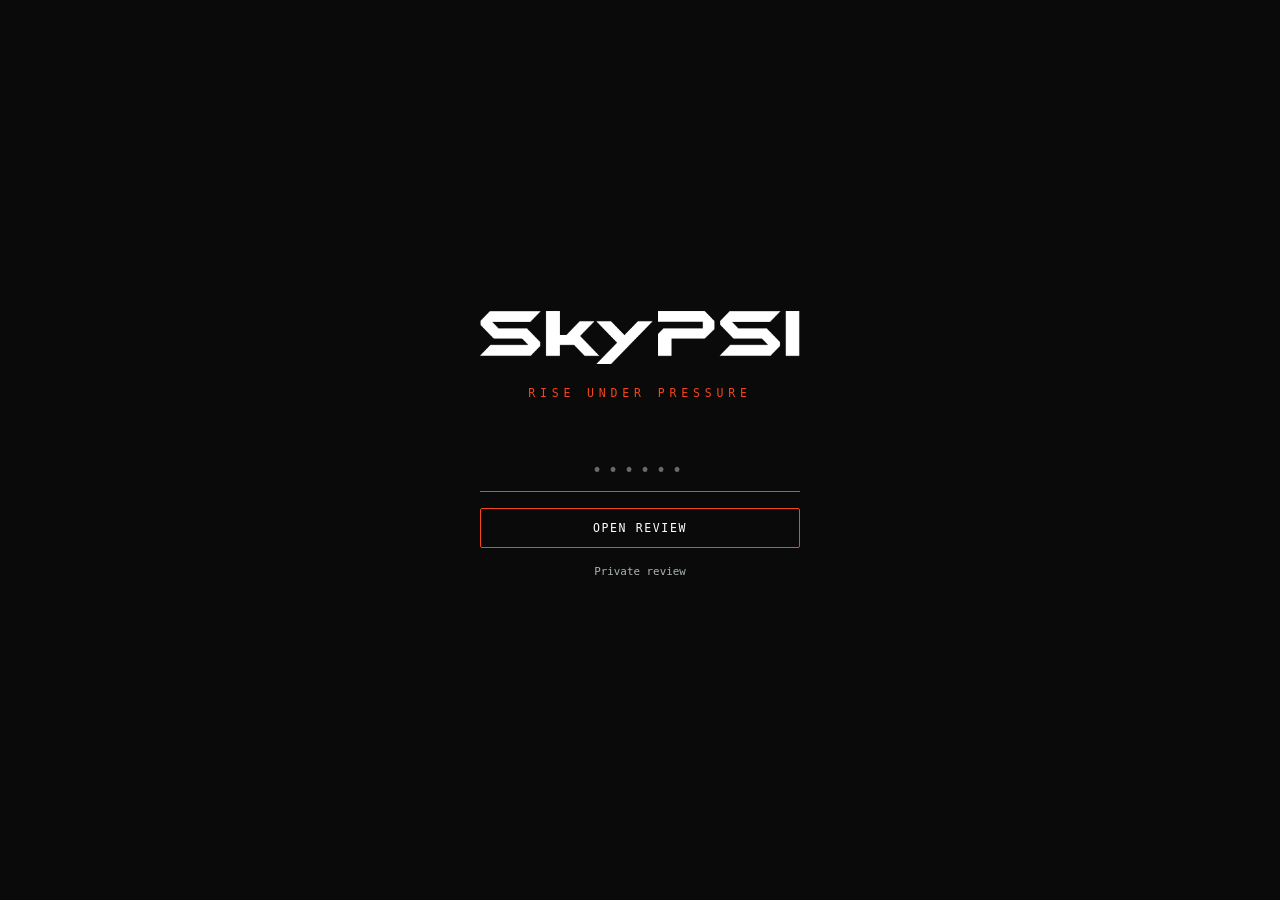
==== index.html @ 27e6cf97 "deploy: make private gate mobile-recoverable" ====
<!doctype html>
<html lang="en">
<head>
  <meta charset="utf-8">
  <meta name="viewport" content="width=device-width, initial-scale=1">
  <meta name="robots" content="noindex, nofollow">
  <meta http-equiv="Cache-Control" content="no-cache, no-store, must-revalidate">
  <meta http-equiv="Pragma" content="no-cache">
  <meta http-equiv="Expires" content="0">
  <meta name="description" content="">
  <title>SkyPSI | Private review</title>
  <style>
    :root{--bg:#0a0a0a;--ink:#fff;--accent:#f3461c;--muted:#2b3437;--mono:"IBM Plex Mono",ui-monospace,SFMono-Regular,Menlo,monospace}
    *{box-sizing:border-box}
    html,body{height:100%;margin:0}
    body{background:var(--bg);color:var(--ink);font-family:"Helvetica Neue",Helvetica,Arial,sans-serif;display:flex;align-items:center;justify-content:center;min-height:100svh;padding:8vmin;-webkit-font-smoothing:antialiased}
    main{width:min(20rem,80vw);text-align:center;opacity:0;transform:translateY(8px);animation:rise 1.2s ease forwards}
    .wordmark{width:100%;height:auto;display:block;margin:0 auto 1.4rem;user-select:none;-webkit-user-drag:none}
    .tagline{font-family:var(--mono);font-size:.72rem;letter-spacing:.42em;text-transform:uppercase;color:var(--accent);margin:0 0 3rem;user-select:none}
    form{margin:0}
    .field{position:relative;border-bottom:1px solid var(--muted);transition:border-color .25s ease}
    .field:focus-within{border-color:var(--accent)}
    input{width:100%;background:transparent;border:0;outline:0;color:var(--ink);caret-color:var(--accent);font-family:var(--mono);font-size:1.05rem;letter-spacing:.35em;text-align:center;padding:.7rem .2rem}
    input::placeholder{color:#646b6d;letter-spacing:.35em}
    button{width:100%;margin-top:1rem;padding:.75rem;border:1px solid var(--accent);border-radius:2px;background:transparent;color:var(--ink);font-family:var(--mono);font-size:.72rem;letter-spacing:.14em;text-transform:uppercase;cursor:pointer;touch-action:manipulation}
    button:active{background:var(--accent)}
    .hint{font-family:var(--mono);font-size:.68rem;color:#aeb4b6;margin-top:1.1rem}
    #retry{display:none}
    #retry a{color:#aeb4b6;text-underline-offset:.25em}
    .err{animation:shake .4s ease}.err .field{border-color:var(--accent)}
    #unsupported{display:none;color:#aeb4b6;font-size:.8rem;margin-top:2rem}
    @keyframes rise{to{opacity:1;transform:none}}
    @keyframes shake{0%,100%{transform:translateX(0)}20%{transform:translateX(-7px)}40%{transform:translateX(7px)}60%{transform:translateX(-4px)}80%{transform:translateX(4px)}}
    @media(prefers-reduced-motion:reduce){main{animation:none;opacity:1;transform:none}.err{animation:none}}
  </style>
</head>
<body>
  <main id="m">
    <img class="wordmark" src="assets/skypsi-wordmark-white.png" alt="SkyPSI">
    <p class="tagline">Rise Under Pressure</p>
    <form id="f" autocomplete="off">
      <div class="field">
        <label for="pw" style="position:absolute;width:1px;height:1px;padding:0;margin:-1px;overflow:hidden;clip:rect(0,0,0,0);white-space:nowrap;border:0">Access code</label>
        <input id="pw" type="password" placeholder="••••••" autocomplete="off" autocapitalize="none" autocorrect="off" spellcheck="false" enterkeyhint="go" autofocus>
      </div>
      <button type="submit">Open review</button>
    </form>
    <p class="hint">Private review</p>
    <p class="hint" id="retry">That code did not open this copy. <a id="refresh" href="/">Refresh current site</a></p>
    <p id="unsupported">This page needs a modern browser over HTTPS.</p>
  </main>
  <script>
    (function(){
      var SALT="yaJrGNSKcMUu3evOpZRsnA==",IV="dpHMXg/HbghqHEuy",CT="i2mGfOQL7XP1IzPStAWfzsG7QFrPLoPYrjvoonQ4zyGek5USqaaPHYBh7BfVA9umC/WbBdr7Jnol6RQaowB99F4sModJTvsKRIMwisTtcK4aNL5M+P8+yiLzpxoEUCDAmawKvZ59w6Q1sevTb0OCunCF2IqdjXEMsIZ39lKqNHvRcE63iTMC1VVP/Z//8tivKdvw1bgCv//6BwpsKD02szhXJtirA4yrGOwr2Dqqr5rohX3I2Nfl1lhnKWliq2b1u3hurjXQBxSpj901BAwf57C48Y3X4JLNxPxq9nP9Y7fmz7VogzR2qRGRgqzz2BKRyEE6/OIL2HRcMfaex4gYRphcpmZEtq4cvZMrDKq1JPO1hOU8jsPWaZ1qqZM/byoCA5HI+6jO37ip5MkwkGsg/oAeHxrtdy3tT0gJ/gIEMJ2o53l2oByBDeFOPN47BuT/nnTP5eiw2vHXDqvLQozGjG6fiW/BPbChyATNT7UprwLiEh9Q39OCdA9p/7fErSM8nL/bcg5+5DhjlyZqFe/U+tL7QsPnzUGeb6Q6O9yJmnmOg3a4lHFZaLKDevQrhSn5XjAjsY4lZaH+fzgI9EsU6+fs1ahHt+rt38XQoIiShcmRLHGqMIWms/KtEwMd+YkljOx9UsleryZI8KNZTJ1rdRxXBaP6FXCxdUzCSezvCjEZ4G/oT0N9HmtM8T4hct0sGAMkbcOuyCYpt+svbJKQWW6Gktwi01QUEv3oc+jUQOZFXHxV+8KDud0xuCvk1w+q8vIsi7cRbdY+ILh/GOnTna3A5FotlOAt6LDbVdC+ANPJxLtWaMi27B9dhGF62VwLbr/rP37yxrO/lXCHBUK9rwUp95YXMzcgEt/UOBbDiG/hgf5KF6Y6AB8RJbam1cM+CzolwjiBI8S5iQi+FAeaOXYSE6I3BwRq3sRy1K6TrpPH8+TgjeL+Qm6KeD60YfdeRcVPAKyhIZ38WpOlxX/oqTDFHcz0zfrUrRhtpoZvkY3PaMhoDtQ1/Z3lpUSqUi20HkSXl7ZxJdEuTw76mW57II3tFmdHxRJVnjNoqyOv5XFfDL8TU4RHzqXkDDlHR6KXTc8yXni1ndb5PFK/mkLwAxh+mxqDcHn152A5ycwDlE1CYouc5iPKYSxVVJy1M4VwUBs59ZYYVxDS9jjhYYxsJRLIMePJFySsE74lPZFsXcXRi2v1hQIbu16PWWVxboo/ZhEoE/reCWxaPPxCOWiJjGphgaPt1XSjsVDfoMuJGHK+186qHa4RMQTrxnOcwKet9Myb5wXKuhHk+B5vKfoz4bNo6kyP65z+KcDKTjptuO73XHSXJGm5ZNMwU8Op7P8W7RsBcyi9Fnr2chjfvFj0CUu71OfHGSy/GfxKhGQ2NMyhzBP5TBgw3jWYZVr+PYnIUCIEJz0jtnUzgpkfOOqx7k20U8cpyp261wrJg6b4r12DaD1xf2vbqKVmSSgxeJ8SS94pIRbepTsPSdT1KCoMQnFQWSb232kzlXglXhxd/tKgPCEa10ggomvJ7XqWNn4XL/bMoc0QYXrKPj0tsMqfmh6EuX6KafMKD/[base64]/rAulQDKX0ajJrRoL/8Em1FahBYID4tCRSHYgDSNIPp9auVmdbf4P1rT8ppOZu7L3424qeD88sdxtiSPe+iX+IUALbKmKd/PyPx+pPzmYaPjnwxihAo+S6X0j4tw9Q7uo+Mw4xFLwGeHDehYyanZd1PnD2ZLbP5fZ90E8S6c/LIzbR2LFlIJQs233GxnY9A+XQ+ET5lA+tvWcpF2459SJrIpEe3efceIO/bKiFPpMwq0ktDUwRv7JT8LJGfrcxZ+U8u1LEoE7oR1IU3CwofeJnsIWziYQFz2kewjbd+pu0WAxmxotsmhGbaDSTJfyVuIidY5VP42cSFq/Nmlfu/BPd2BJ/H7HpTv0gIbic7uDGDL+Lt1JLBMrGsnjju91PXAw+XDAduV5kAJFV7bbkA2fPF4zXcWWru8WVCe66e8dYJp4QwAe+c3jMNHyugiLnlDxhcGcf9JDSkvSVro3kCgvBUm+Ls8b4y7zJMOoEzfdedA8Axsn9/sdodH2JNQQ8qI5cKPlO6sWm6DggRHrd02RJQAa91HXLjGVjvd9+6qjOWhtWP330/G+c5sICGU67A9TPsnGbEbTsNC1qBhLmRDBumOLatrUYtNORHZC6pt31NwHlGc6bq3FdUZdabrvrzDRUTFQdFQdrVUWVW6bd/CnpjbBqgMO/EdMOoLGYMoabuq7CVlVlNJHgPfQMZ9EnZba5iItN3ak+TjwGGX/SxF6kL4xVTNDrx8YVptnE6D+IcyMy5o2TbsFFGZO8zKJOaitfGeaYBQru7RUE1hIxZcGpvw9USRuM4YzR2NBMK2qrvwpm7FBYmJStQDQ/[base64]/VZKTcIs+5fWmuYEsS3IoD3DumyheHrD23mPjahftttjkPGWEB7MxXxhVaNMBU2X+PZZ0xyvqwl+tZ3vSRrRe4hJHl1pfpZs6u88E06HkjHv9zQZs1a0bfNPyeHuqHUfXYuKHm0MWflxe2BfaxFLh4QHL1XWDwAD1i4aMsi78g45NgobYb/Gw3CSH6W4JCiGzzCPHc0ElKIvhkR3K9oSAvKNr+X07jE4RwFxAvetNABsbIbkoxnuUvmbj1qLI8HQXoxtkHZ2GdPp6Gf2af3malBZFbp9aM2/5JI7LAyQ31qUrEUGvXGHtK+Ilj4whAIDeYWsaoPMKU30L6L7NJoMans27QjzNUPM+9pXU3T6XrO1hFNs0aSqTlBBCJr5Eop8a0DTHAoRePkqdDGPrbPfoc23/iyWAh3HfoWJP8+kaPziSHBXoX/0zEnoWFNC0cUbl/h07h/GNW1XPra0OwVsDeM4Z5i4P8nAVwDZ82UGGyInemE2B9A6i1gu73GszpPY/LiCqIgAzdtAcYzRkeXnvVQJ/cHOfLFnvGOwyLoof7nBnBBkePO4qD1jMll4rB4UPWi7szq+MfU5PdUEsVJehMdu0j3q9l1e9t3u0+2BzA9wHJ/n4FwnTta3FbabOlidVgW2wFi8J3XrfqB4c+FCcFhl9xxkzALdBQQA7PEeWLwIN4ebNosH69S4fQbXiT1OP0uuwvVo2/NTxpbV7FFJVQ7/vr5xgloPQAindyuUwrMYk91z8bSEiDCRBaZkEFTwAnnCtm3VQANwtXgAEF2zP2fy9AAC/wFWnOvr4Y4QDTM58vNsjDcpPwtm7t6u1w5hd1mY8Q0GHg/[base64]/Iv3MKQI0n79zmRO3c0tagZjBhNef6LcLBLZOuyZ/R/NCZkPr5opapINfs5kL8SZskwiqRtwo72KjFXnwC6jkKiQzZEjm24bjBvdLva/EtXJnR/TYYC0ihyniiJUERj0xA5m9QbdNUFcoC7qlUUY8l/o71h4OfxUh+9cIMOXN8gjGXjqaLJw3+LPyxDiKQOHbUYBM41i9b2dfM9wUZJ7PrxbHaW82ZZMsf05e/bH8RA2pUYPKzVs/C3kYw1MnwyIsaH2UCgP0WaR/FyNd3V4KXrMVtNBrWrhuMGYjW7N9rOWzSSNMAUyIfNPyctl5vFh7ovFGOCBqTJI7bIjnQhTd3pmCpy36oaLQG25fKtks5xDZQN3kuFjf2g2nVdpa/JZ+96iKC6qBLYPIze+LPTBDr/N1eSwlRl4Fw3+ADkZKHn9owmLgrT+qtGSt3hytiqJ2pdVEeGfjY4P8wOo6jhT/zOOGbGaOBFG25+2FHCKSbjpJKRkS/tSBptIMhNaeZEOxw+iRCSi6KUsjHZ4CtgG5os1ANb76POZIFKDp7zzxjPILPsD63DKhyvlpwKITGJxQI/YwYDrnOhdayFi+Oo7MVZ+4Wb9GELVWInalKi7SqqCLQd3PBuyeA4WBSGuw4UQHkD09L6LGukqE3MqPBJdG0Zx3VbWCqNNNOu/j37Db0/8IGqfvNA0sX1YMuU2vG9k1V+1qy14WUNcgtzsY4ePF/eJQlNiqj3qW/kJhyTGLqWyowXX33nZ3hcwCMvMOqrZdJyrBDUXPaXT6+L2ajyX6dgLs9gbNb7Ilqypnaxj1NH01Wz8KAyoHY3qh6DvbsWnqt+BBF8d6rVuGGhbTtW+xjXfzcAcv2Fdzd8jbDKargfCRIBC5L74gtGWnIhCPjpy/[base64]/hYrIALDUadSe42xM0vY8VijAl+rtQawMB/95cvGo24pU2Fqp8nXk7Y2zuLDbi77EYsKYEWFG+E2uFi506uN2OYnLUuckKMCMugWzN0aU9EDfDScZQn3406rlRELDCeq+ewbmJ0dxqnYSu4hXZvqOJipm4pf1XchbmJZ7L69pINwndMIhkWSy1fQLJe1ZvHZDjov0fxzd3Lt+/nzLlYLHl8bMywS9EH+ekN1J7WHfcxKudBddN4k3TmKm+/xIhi7b8H4yr4ewG3TD5vB/h31Y1gT0yIR9E3Av+MOyXaGJI5saeDx64s/rTt//[base64]/Rz7jT7q6/[base64]/JFBD6WGsjrY6UXykFbbj5nh8erjMxJ3Fyna+Y7cCNloVp6ywQBcDoao4OwUcT5YuYNU3i4peJ/FIbvpkhfbYxyt8VHyQELv4jlAzKf6p9HZpeYSLPV4wvLx3IxJ6aRWkoiSD4gWojRqxqdKATnJ/GXS6geOH4e4as2EXI/2IETpDfWCNnXN61gCtmgSG1UEGgKcBJVZFc0MmNle+wHX8PfqotRZnGQGi5mNRLlZMxn/3uZsldzZAgTTDMJVTcZRfmLPGwmWsQYYvzkBgyPgP4GeY3mKrN8bahvvC2RNM60QXQZhFNSodKWvMH6dcHMs0SiP4b7/V2o4/CL1Z5d4fvtdrXPHKteoHtW5ykeMoyFJd9HU2jPK+90dWL69ByUq1nTt0cGFs08GAZm5a8Lv6pl15tG3/3X9YBufKJ21hAWmWap65+q0ebo4MHTbINlXA7AvIrZcxTQa04ofgJ8lMvo+3ws8L+Vv9r1SYbMkDsCm4fU2OcuYqPf/FxVZayIUN4aPvprrT6p7ltdwKlyqR3RI8CLlcInlxIG5/0FFEt32VsESmuDp/BVrHuJ0uSpabqE1OnawBhezKPJWnA7gv+B+3Mk/01HH91WNk5SZ7+Vki2Kfg5zQkkNpz38CTv77vIurNXxqWr6SqdjkeO9BHhQ+Xd/bD8vxsra02XmT1xCn2UJqVjWZyTAEH5wGKBBhfzQdeO7c99jMqF2t3ZAqL+TFiYLSgdhRHsYuV8eO1tZxwmbxbdADq3wftS8/K3cDv50Z3jpPmkgqvTZbh/tmG4hLzP9BlWYqSCGTfi5lgLRpYsK5iCknbz/ufBzbroUPVWDT/GVxcH9pNelBGjfENnQlFXl4PJylLWIMtxYMiPYbLjkSeaLM9TP305d3AGMIvD0bTrKrMmR4vcCO3Dhasn1GiWG4D7CJUFZvYljBjF9SOdl+mxBXLKPyCcW2zoCigXNG7bydwBudexkyzzLY/0GDK1GtGm7uwbWwe+YyD57qWlm3cPpDS7RvOfJMhdvay8O0Pq6ZgJdHedY86qGfbf4DQWuVzXD5yGQSjAi09jTcUeFWiIyn73bCOpkWc3zdrecALf9PgM6exkoz5hdRX8IfbOiD7bGfwYtjwgvQQnpC5w+T4r+J7/X8N/W3Jlhl4DlIULXojTv4umH5K2KD1hovEgHN4UzYlb2EC0IP+tUQ0N4V69pTS5Ke85rbFJQ8d6p/6rapbKnwMVy6pAvTZb10HlyT3TFSxqVPspb9M5eBo/[base64]/oE80pXxJh0qygG9PnU/NvSIL2K6+74z26KmBnCxKPcVk8/SQZOPDVjeLtNet8QNWjXSpF+MeEmgp3mFFvIWobFGW4+em6fWJWKfVmCSH5yK2EyIrGqXOfg0pf1/tDemcPB28nKJ9VFhLZ43V9pkDL1yANPh1CDGHcRBvugaiXjPrdjjtxVkSEiKjD9c9tXusUdt0pbh0XIEwN7pzexJGVm7uDsTsB4ACtQPEvQo0R8AbDhZes91hJowyoPCiNsssxBGDFYylojRc9YnumfobTL4z3s5+Mko5LU/H8XZL1iFjCvHrFki+4uy+xXHHrgiaMZEDw1h1pRWv4YbK+Wkyu/ez68EoAwHDtb4s99coHV5SpMhjmv7UJZg7WCMceWp/FwTIepenFaJm80MiSmT0t7bpXFmsAdnuANrUCsrcdOeVAg93oHZ7lSIqMo8i1rCAfzELpvF3tx57lE4wgNal0thdF/lK6irHXEj3XsiSe5AfMN9akcGv9WV4aT17h9qYy5I/QJWJUfDTgLqn6+L5ZFq4b0x8MUQ5XNmmXXfHdi47+qN14wGnD5/DCbHmCWMxicBJDJF/Nt18fn6APTQJmdMv5iR4YbQaJJXlwh1THB3J4vgT51FZsHd/lNNKE65DG0zVp2gtzCWDvIr/0Ed9t3YvUEJA8qgbz7qqdXlpPH0DfEqv/ZNsxnM35aC6AFB0nly/0hXHhE6jkIQkcD4va14fe6SSRhz3hv9vbzciXFzypknbjKeBx02qpJwvKmYWMHy6A01Q/caN5n1cj/H0RAEv0A0pglFzGisrOPijEfq0PwGp5irMYfH5PUo8dBloajjvYsAnbgUYyU4vWumCdu4Or/Xg1qvelks6zb6Y3UueoDo/OBMEYvUL4oWnp0S7XUrvdVQh4vb+qvMoOHnw2XhBeaeYlGDgkinsd9rUiZuAgrMpdMx6l0tbY9v6uMzLRBfnhZ/c2s2F/8QweLLU0LeCWRoupmZIu9XB/Pw6scH+dQRLyh4VscM7o7Z3YpAlJWMXiBZLOyFGnhH9R7pekptS28FPNC0+SLeerx2+pv/KSE9c0bpsOc0MqOqA4XAlJHBKhBhol5+iagPU21l+fMFNGUOLu2WN8a14sWH5p+kJSCC33DJM4TgVDI2VGxqfVTvId0GwN0Bk+PIkQTB6mU/Jn2ogHfY7zp/A05t63mfGfcgKoL1ecnY+GOD1wtmfYNm+6kJuLr9/u8FipoyHcJ9aR/ZikdlDiQLKnc9toWyBYzcDoAHHQ+0endkc3W35WXZjE/1gQRRAp5c9qWkh6Bx2OScnSVTmTNFQOGAzydeGdzpy0Tn3z66CZm7IJwU6799x4CkPX8p3zYO3t6KXU1WbIeJO18S/caNU5xSFHoBiU+1booPJJKnJ0/D0LLDLvb05oPHSFSkSv12W5q6ya8tdn0jAOCvnV+/KPLhcepPnvrR4sBwrswQusQY698WKRV4t/PVOIloVsAT+ZRd5Av4JOsNKOw15k5F+1uXa9aXuubOagdfj4BPZ/GqL0LHutGOSbM0KycZDSzuILodSHpvt93bGbir3rtQpq7vA/IK8cARoHlnv17FhnLs371gDdQTNcjpGgPKwCHBDtpN9HPcqs1MuQrZ4aSq33LUIDEhBRKGZOqyPYH/ORz9v9ZG3zawbW1RdMlcgJvkIhoDg3PfUwlN0Y/GLHO4CcNWheX9N+MBiBsSDpGJBG7/yoOXWkj5mTANQcKyPSQwU2V+Ddw9zJ6znkLrjknQ6At/6XqnaM+MdBMBeCbCKN2/qeWfvAsHTL6E0fJAAHDva/[base64]/hNOHM570KKdiCM2i1iE2B+lLjXQxiq90nRyPmj7VQ+qksEmax9PwkmWm5AbHu5+6F/AXblmV5eguCOdQPHkpGkM23jNozVNqQ136rznVUxM0PDAhfrOmHPp3g4VZGHzLM0H0ygJqB3l5faq8ATC6nyhXv79Utupxh8PaxdEMR5X9xXou082e3JVjUL7+xqX1ORy32xJbOyCIsPRQ1jLrNPtI5pLcD4ZnYdif0Pb0L9R+rNuRti1BgnEgAsmjElePW/ibSyb3GpADn/KwHOFnblXnqOlG/aBr1AFPuh6W6bKY/FoIoLkDz6LbqO9/vQGpG5zDltcPaCZlWAYVtQFgdzLlIij6eDkJnxD6oAbfAgIgRM8D5kiZKI6hg0IbgraOcMu0rIHY147pJq1BOpSC9hpOFYza+o0W72uG9FVVIYFwuEwh1ZHDc7fmhmqfGDf4PB2bNrZJS/CU3PQj5TXqVffhUpw4ZObvzUcaz2jYUMaFgWSP41yrJty2MvHhpQDa+cfnio5FScv0g3i0f7jTXWbVjtAW3T/RCz3UG27U+lx6jyRsLX4AmtXZOjZiNpcwmrhK7zK5FngLbe4oDf8knBq9hYTi9+Mwn291Wjx1kfeKljriBFwZJfebzoMsS/p7xftqOZqdWeqflFW6fG2nxZIwGXQL/[base64]/H4YgP5PlMHp4dyWpZ21VlBy745DmWxomor8F0STnP95b8/XAG4oEM7E8LJ4Rfg2BuNMYOCq+Shjq6GJkO/kVmK/qQsHSuYzD68o3LpV6PAvy1QLoVz+ve5n6MTPZEELweqnh60yIbFJQrOoSeMr5vA/Reh2koViApaVwum1aIh3D49GTuJNYQSOQ4JcgpvwVzAGZIWIqFiMCkUg1PO6tVjVBS0QcFrxWoHRFjAe1/7CKxxU3k3gk76KjqK8ntZZQrqslxep9G22v9dQqZrpyPW1WztdrLgX7P5ArLwcBhtI7tXdZ8LJ0LhDDhA05L+/FfdMWspYEt0KQuNluOGmk4b/H4R4BRxPCtR3cQMUkDPP7Wx1gtTTU/bPWK0Jn7vQSGpjLMLFRoh5+vpEevrj2/[base64]/Df+0C+T3y8tT2L+M+2E367ABpNdMiKR/WfdU2sKySL4AO699Tit3nfBFamxP03t7EhsavWWIYn8FoIKtqexsrdatg+C8oyLFEFhbS/ViQWWMXGlNHfJ0vJD8IjJqyeo8lpIiFmfV62fkvzshsyc+bzRyMvDv+hYLT+wehZGvno817wVeNnOSQ5ZEMW34cebCFFR5zR10nyxaQghNj3rwsUXkOGi/LZjYwmXUU4PYQ8zcK8vhaN+Qs46BErkvJ9uuZno3vZTd/vd0/tnTYgQzcDdjPf25G82ZmrbcYn5HRolQzRok2BQ5yqWTzL0vZZ+82XHN7VEzuQm9GwnZvuLEGChCfDoIQvAzHZrsWm1EbhUYWbmK4AMol/Dc2xz8o58pdbrghQwTJsyJ/IevdNcU4cWXfEnwoup9lM1lGh8/m/3kwB8DG8JYdZDeEa5tJGtHssHngv0Et+h0fDnBZshLkTpiOyf2z+GFag5N6fEz+D0XHSo/C/rZZXyaVj9dWAWpaBn0MOnQEzlf4gnoeoPQh/F8zUj3XDOc2kG6aserSqq8UxQW7UOOyY0I6yegQt8B8tPc1nAj8NFg2ddnmlun1Zkh8TJVR5xbSx9viKx+0/fZslHnYc8v1A+FEzYSttqJg6ysgrjKigvhf1ANbFW9BSlbJ4r1LqmnLy8r7nM6+y4l9bxql31TYBRaDE0mKG133xMtpoB2PPgQXcQN+Y/ZdivVvwsVGcgXkTAgchbpkC44gs9SZeXo02z7b4d4deEXyLpbHuSMw6g02Y+khj2jFQh0T1v8K+2/gpDjl1+viNMOPMCzyApX6l2/r0P1OwOGFOeDLvzsxGkFqo9ziCm1NDpHbDy473Diz2iEbekdbTTEPNhR6+ghS6q//FfXUeT3IfJqT4/g6d21b/nqFMNu/bPMr3/RiaDXFPl3v3TphnIqKSzt+PT3jpaqM2iyilL4yS48j8RkTo71hBHvSRa4ZTcMqmmaKAJ9w9jugCAxRtURPZSLaXTpxQuHTwWof67/JqufveZEs6j4K66PwT7XRJ4XStv6QjwGFH96bQcE4vVVjyO9/k0tFs1PaDDjS5sDelG2iHQZtnBrqOqKQ2g8gVd3Q+GRUmEliO3hx4p59mv61onxi0tJvES79pnEsH7oiECX6xyAsXZWVZSSVMnoTfzcXq3UkvBGfntzOZwZzw1iIpPL8chzKo5gdM5qnCWgBRfyKkxwPMzOipLWV5j/FkBhwmhswi4zXTVodTcAdf+JQzyJPCvC/MD8edIZ/WG858bAXTpbHxzMB563W0S9LuKkbFwW40PoNwS3uxdVSyfataQJb/YnqbjPSUczygj/gQkDTsCNn5O3Lyqf3uHivTSFPElmadPi9/S3LCv0nnhQ+fLgtrP2ncLzJcXWY+yIGpNs/WZIk/w4U9GDYdsIN9krhlhhwb4ytX1FK6rmMkrvqYWM7GeAqe3NDY3qdrtieL/gEuKhqgj01T425IOJauwUIv43LoDUjnjGeHbxDxxooy50E8wBPPBpdaRpDoAWJD0LJNkG0sa+mwou4mKAhQHjOiZeH/XlnG6lgFuSVHLmYtu8w9MGuvhwFac4uirohJBPvkj8OMMlBLYvPU6cujwAgUdCgswqxHmI9SIweQVdxJpX8XYZvaRlYB/IdOptnHMhzTVUD/f/[base64]/uSi9svuFecTP2e474LpTOtoQjOVmJUuxoKVnQgyRSbktL5GK4PhP+wquVXx7WD9VxPt419iPjVVHOtHWSaCW0BYfMThCEPb2Lc2ZciId2yWh8xOO/FpGEV8gtvX477iSeCw78/VB5rYf0CwURAc4U2Okb+QFEuMe2YkRlhM7r6zORPiDscucHovH+qlZG3E58R7y5b9IPO3DGFCDUzE6bAcEjqjavNwxAkeZs2mBmhxClTZ85UUSXFWjkx57sRmFTosyQd99gYSoqXwKhCJCwn32/xk0RVi+Rcph/8M5mV5ERvD6AC9t8oQ0SNEousGpHfuiCvHkPgKQ9XrzguiS3N/ltmdPRNS2zR5VFmOwrFwk0WxDU25LZC17JjyZeFxfIfis+Pi2yWiBHQWvAHXZjdglp+ATeGTKlRSDLOQmTudjbH1FPJNYns+FDjVH2tStwMX6MRlIwnodOEIUPFLw4KoE2hBbOdaJ5i1RVwoWsq/Pw2rRe7dotmnqaUUmTqsjnHqajqjzKHksQp9/[base64]/hHxqSyaKy5/[base64]/Q0lgmlUm5bm8vargu0TsTtw3g61vedKGDGSxpudQ9lgNpXrvVeYQ+3HDKcJ93NjYpKL1SlzkEVhdVuLQqRKVd/pN7A+3u10NVmzdBKpmHfOvJT6F2MAgNxZkghA6i6XTYU8JZoAgWyRDFkcFmxIapP4vKWyUapWr1dFLOfKOWB92/1xXbQAlitWzWGIMrtnvnBEEJJOwTfNT3l+eAZ+AWMJvd0ot9tEZXAq1dmI+MB4szB99sHiZDsrHS0s0JiioW8wXyPaOFwyk+mMpMuKqw5dJFYxoZ60ql5u3QV9JxA5l40CjJfGqeu1HvpT/VyKe1LHGnGVLO/dE0DPHo2eCsVB1/q48liqKoxlbKtQX6xDezpks/GQ1ZAAUXWl9xhYFh9eDzOUclip0acVEL5GBDpBkVgBl7GW0qAMmGk5Yu/GJfkRWkfDHHm2Dppnhnwe8lyuzSSdv8f4YCRM+NVOL2GFvtrZkIGW9Kiz5SU5EXObACmQi2o8Sd5vo0v5CKRHGcYTCNTUIY8M8z0EhQe5k5MJUotzEC5ro512X2KR9TXyBvw9Cky2S/4WxubjUyC7iSbWbow3GIlq4mHUvUfi675iOs4EEiJFlSVaGMrbykJPCqzlcmy/xxmVqaA7N3l3Ro9EMlilp4d6ryu9KINps4hKwJw1r5eTYEy9P+IIq90st7FcqYcc+yqkTHsmdeYlxdVGgmnA0ih/6bPVE6I9J14n/VEYXD0uEmNx7CAHv+pEG+8Zx9gK5yxnNINjJEMT8LFgqL69VbAN4T4c+pY4/9S0/td8i5DwiuDzYkNlzyWBFdpxDqYKZOmuYWGMYBfbESC7qImxWBq64u1pmh1mDV14M6XNJVcFGgXWWje4KFfqX/BDni557W8RovoihsmqJ8QT0EnaZJJl3l15Rhmouc3rJf/J+YuVN3+meqcNUCkBm/HWvaEkgGKyaJNENur1W275+08422V6OGMKlfUeD/sq0z5j5978m2WLccfPPU2+W3ofl6MTFPOEOWiRLnKQCoJuHLg0EQjDQKMqk8e++7Mnu1iB17rkA3ElaA8s7GeKPU1NvYnNPUnIHUwlGY3mqCyguS+RU4sQhgc6FNBel/ITJspdbsRi+29P1z/fgP1civUXeiytoVwiVF3Zz7tk2j4WEla/hrfQo39B2Q23m5QbACIK8Pe/ivRxIGb9fR8FNXb0UvbRYgGM9tRZqvzEF+DW4zVzk4xq0wtUBOz6ISCA/guaknJBeMQnRIEuvW5oT8Ig7iR2IfgskK7QgSN22SO9SNirnHy1stugobiKl9KFOj/KeeZDp95TumuQNrzROBgVEU2CUEyl7/FPgW1cHsyBU9mll1Yz3dXCYX7/cWwDKlXHbXKng2D4a0/rU0eG8pV2DWMvv63wqVeaYPovKbFznl0p7onAefyXZDplnfvNUloq81o2/UdSa+C+VkFCxqcaRmxuMe/lGK8aEF53UTU34iLICC2iw870zh1jh/rf6BdjjwJToQB2KkviQIqFaA7ox6UgsLVJEOfiig0OSmcehm8XAmt7WYIJj5xopeKbsTK+if81EHZIM8uu/RBHDxkza0lYcJUj/aN/452jecjgeYTMcSn59WdX9sjqnSSKZQOPJ/RuyUuSuqN7idC5dhxnjhliGGzOWexWf07qfsQEKfNcnpQzvGp7gN9foMtLbfcM6gW+gul3SIx2Yr8gJ/bLIS1Gm3XDiwoKHxDuHmQhtQNk8Z6fTi59MefyLZE7UaX3Gv9+rTjHXUGFpeluoOtoJguXen6RBr3zxKZjWTPvTLHsikD0G/F12iPrcOBvHbWvxtsmWxCCji3DInmbM46bD6ikt890CzrEM6cqwENRMCxL6cvt1nzzzGxDQD+Gsu9bsjtW5JSYhfV2Drc/aZ5FPpOEUhhow49CElIi5XbvFHFS4mXdpa7JcuGR98guu5pO29DGhyeR//nLGHWxlDuWoqu8z+zokHvRpLvSkgZVJe/ORJRdZwii+WSGAUL3Kib/TuLzTpHb3zxDmhGASzFSD2+XNBeO9RHbcQom4l73eCN0QFBnj4i3623vlqsl6Gc78xic2JBdXQaL58bOBBKzasWRzAX3NVTGG591emcSoAsV7nympmzWhQlpbwiUbx6xtZUYd+X+x6EDl/RttucYsVKdakllBzdzC+QRpt/0+owPzliOkr6U8XJxfQFLG0enaiFh34/MlW/0XIyuTwwUa+G8xe8BuOm+fmJ3C/MN03vSlJoDRDgPjYx0UiY2FjDsXvkfw80TP/KPcFy9fqA1iSkSPcbZ0F1l/8gfVB60ZFR3eNvyb6ZzGrQdk7oJIDPtZxpeK6jALp14XlBXHtK4ruNTzlrN2whTcn4gQ1u102eI3zcAWeEf42/jGxo0Ww/REAA+caCrJe9NxpcELyJyxzgyZ2L+3PfXi67yW3bGXo3J/3ObXndXnp8PFdrUa1MCRAPesuvRL16r77RaNT+Vy/2l7Mg/4uR5ApHG2WcRqT7twncSbGOdbxTFToe0gYCu1v8pm9HChXkvNvc8NVzw/JjIgEnegM3EiVGrWre80ACm6N8MdUqXCwxWXTeh54hj44aUhHEtTT1xT/N/9gl3356L0PQeXqeK1eV6oLQ40oYfQx9WDxpqpWspO4eLbM0ne9/nFUoay0gHQZ8VdOVvuBlKp05bz47E0V0s1PpA1NQQbpP+/ygspQhUA1pyZOoTSQ1M/6tzvgo3FFBhDf9IfQlNsnPF+Aj5Wh94YMniEt8Xi8XwEvcyEIvKOIdrEOuYGgfhLAbXFZN02Py+oTNlkh4vmeQ5KNMIF2dyuUP/muZLXffpkUGYFW6GLr5kuMNeDscszFPPZSNvsZ1Jq4GExrsUml23Mr8Wl7ptqJp/lLbQZ+W59gRPrT9yHAoCzRV9L9knTJXFVccxqFJNjCH4Vr77VhF3q9SfRru+W3VA/1eaSonxOTmjaPuZvh5duJNA/4ZegEFYMwlx/[base64]/35cmeZ1VidByrOvrrfvCPYF6KOF4zUeJpHlpqwlsyar4vWshImllrj3O9HyQr3Q2mCAjPkex5TvF1H9bEiy2OUiIzZJ5yjAr+t7F00TvgHLljT9kKzwGopR8E2zRrgAEpERgOXn0K6aX5mP8hvTdYu+rxq/CxR82MceMieiy72DrwQosrSlWNez3GCkDaw/IDShjrwQ5HisqRD1jr+QZfLRR9m/Ti4d9r4dC5fohBa3CoUl0b55M9thYzD78z87KJQqwNvPt+nzsNXalhaY9H4bxGbArmEjusRUvbjtXbWPRowpXNEp81eOCRtjjf+DK6Llphe8dBkdHLjAJ9c5GOTfDTwLxGroSoBBBYKtQKu8Iw93Kdz6Oqd5IJHPYKu4LpNCya6e0/9MoTNHIyXlMknzfPTcpHczI/mjFVS0h5jc/iu1TYkPjdyd/RyeFqWDnpQvg/6eXoR2+QYkBIcyhq0oCJvG/oHlRDAlAHKFcNt0SZ3fDTuQLOLHiaIoBXGVRuZ/LEHNiRDXctpi4mVGrALKzQj5QtC+dpXcSZvKcTKlYvnrbv9h7ZsBW4bMjpq4J7YIs5twf8QWf4bzVD/DIliaSTJkm+G5D9Ccv0rJhc2r2HjPchvIEUJfghVl9NmsMTs+2b4Va7NUK5IHf4r9NiKEncpGAO3qV6ZT8zA4ftTsnU64gzBphnYFVYyg/24KpLSAECeKoG+jhQuQmhMlDe5HTK7FwKkNAtxfK+ZLscJdkrWVRvji0yW9yTJ2kHXbcQLg1lwbWEKVqANLPpR5AEuz5h4tiA+7IRXZsiiJEcC1sbgaRSH/Yb4F7Ll4731Kd3t45+OErjyTLDJPZNVEBH1f64smrp7Kv3gnmxf8SJdWG3KsuPBv2Py6DQpvZyo2cPaPkg4CGwyj6nnqRwOs966xH/GjbbFdlFeUNW8C7AZL1u1aGw5sAPnEKwKn+HwC7XqQNGfuznNkaK2m0aVBH0b/cDajcXJBZVdgj12ziaiwVIQ6XXlxTYlvF7k7QPrH2arVEZaMd/uWRaGTbpLd8cYoXlSHYWHDQ0RAAKaDmhufFZhzcfdiCRvuR8BvXTzeXScJiCp8c8FPrp30aQ45n10rdoGdDfSyTvzEfg7Vse8jhp5Vhv5S9kkXBNDrA+SbRQPtwtZzczXgchi/x+epmRKj5UEEuai5CfGybYGbmnujEcjOz4ASY/cFhXBHzDacJPqZWaviD4HPkmzY3W4W7TmFWi7Zg1MvNGzN32MvYmXb0B+y/pqhqHExdDBN8oZtKJrSMSelsdjNlkq0PRyVuK+Lna4sGoTNCrrrOM+hcc4F+grNENvn0Z7wFAaJ65anYvFi68kG8td7oAb/ZNfafN/eZaVEK23Vs2eFCo4Er4g4DIT0mD6iFELvGeNs5xOQ3KwfvFDW6TxRrtgDeldae3QQLPrekj6UAFjr8D0N/0dcH0cXbqWZd33ZIcuxVTYYwC/rqmnaUd72qhzKD5v3YnQx6dToPmOeBywwXCcSc73pEuWIQN/zOds5b0S/XbF2TKRfd2cK40tGmURJZBs0Y6blIxvtX6Ofjj00bmqE+/ywu5O8OR7fJLrlG8evAhSrrWWTEyeEWTjViX4g8vAX49DPuXPlBNPuF48hbBZRPaFaUshCsZVdrPhxEGdYtFrREMZ3emHmvgiImiLYjbnovN/qc2TA+IS44bvW1chVArms5GZTeJGvd7FPNCu3y96GZvnzyy/C0513KQZDiUJqMrQCU3tixqgRDb8jzxoP7baO1PmCiMxyaWaITtgXujo+6ijPPpszitIlKxbnmC0BLjgrdwJp3QQ5mCaLq4X4SVmGowitanK2GSCn7766fABv5DddmqwZql8oO8qkhpBQziS0twQDCr+mSwJSy45MWxbubKiWaIpVSueTcd9jTpG29k3/DBsz4Qdk92W8NA/y6llSuFQMiTraVqGpXTk/biW15yQ7BLJIsho2n8N1jNLjwHkNxDOmA6cusBRu2PAsIiaeqLoDEtu1/hU+L5JfY/0mb1Umhdw2TeKNEkzGiuvEtyjs8KAKbBl3P+MyuvkbECOP09/5gJMmKImenCfxMjCBbkk2e5OX7YKGsrnno60coZBGkrSav23rkDLH07a/fKJjleDYNeYCPmZtNYfE0+3UkuVO66L4IvJS4574F1csuTOvPMf9nKUq82DJuaeyDHXy46l5BarQ5Ghjt/nDYrW+sskNZQXEAOEOjvZFEoJkNf3s/lRefV1DPR//UB8mm3jhzQ7glvdrdnD+cuiKoXtEzD+F5KrnuGAidF/3n1SueA4QyoljkOI2rjT+dRBbccBPCsX3PS17sL9039U7NAyj9TB+3KURpVP4YcxwStxW9HPDKqrOQ8nlE8jxQUtvP4MVSksxsDXN0v2uIQoJswPkJa63cZ+QWZ+JbV3nhi/ZUhIxX4IBnekOcIjjJnpE+5cHa4rIG9VpTn0jBLFG7+IC+uFPIze8pbegd34opr79fGmEMDjoNhGBENJuqXtwgrzBgbn+g2zadUXlt46XwNtrFFDprPV6NisDPSTXGj3v8qanJbE4cpVr6YFwtPwpSpQ3/vKSfPBCcVHhQUjRQx3aHqWPJKZI/wNvMkECzKw3yyBhVK58VpItiABHs3OeYTNlpbFwzBdUrBjOB6gM7059j1VBTm1+rc0s8rZ8mQcbrV1R04GW9mB7W4fz5p+/78SQs5jud/0Rn99qoAt8L2uGHz6J5OeBGP97GWyHaTaR4YuJcE9htSe4VM8A/vribab8aSDNiLpgoNWT8E6kbissQkwzLJlecb9Ydh0Y2+RcZQnqcXaG/q4f229GtoqZJqi8HEhRRc2FuXp2grliF2SWq7xm4+6Hi4321tnzvc7cYWfXEPAo97BYiWJktc6dK93PoN+1Q7Y0iu3PE2+tlpwAlA70RVEHXVVnFZavfjZRsDFtQ5TtHp8i7S8PtWCr411QdyhqLqmD3W/J/Wui0pD6Xag/z0tnmT6yS46gk984SxZptBdoaLbrxcjJEwt2Jrjduhn6d5FIu4AP8PqoIL04nrOQ8RGy6eJBYcBr0OIfY+PKMGuk/xRX8aQj75DA2DFAs6l4gaarM4z6m59QBkPaYutUUzz6NwCPou8dAK8a3+pLZRISqF1WrNvO8vsXkO1B06bbfVXIQzGXPLa3YsaTSX7cZ6gkj/AnxE7VwC+AuUpSLzs4oXJhg4Ab8jm45QYUBPe4tWdjfC8QjQSrJZ5yme3NGhv61kMAYIzWSLV9IOTHYMi9Uc2vV1PJzh0raDrUmv8V8dDM3sB6vaKR/HR/PC0tCy+D6ie0qWnwyq1r1eRGidFKmx0e/agGkwtNukSHdufgtkFcIW/5QC7FjyY/t2SrLo+OFcAWZOfTAUBwsaWuZKbyweGYa/RZM9HFeIgRq5no73Owvnj8MxBv5geda126F1dc1jNvTi0IujQexLv0dczrjydXqrcJZSHv9hV2xdYwFcxOcsruoBoBN1qcEGBxYx9Kh3PtqE6ZN3cw2V+ZMMDFudCsYv33QjNzr4v/XkESiHroUkyFIWJ/1SFi+mTSQwst6mzMhtO/KvKj84URu13bpHfwMJB4eWarvkmm4ZgRtz0VOydfSf2qEizwf+6XxUNxRpbsxmmn1fbadBqlxbPyLf6ct/GBjSB07NTIzBtdgAiVuH7WzKUOxQTv3ki2QmOIr/gznn5YKTHjo6+OYldXC9Dt8p5cxHZpyT2ddeMwv6M9Sdk9Faw4Cwn6ZQd7gOQtSra6jkROP25j2aO+6BgtCIB5mKTonz2vfQCx+y/Kgd0AmpbFzoCviqg3n/X35Oana3fYYAo5Iu6s6AmhkiqiO/ZOL24UHJwRiXVPnPu7FY0ht81PUmkr5Roa3+hFAfNSaVo/gbutSiL8sxCjypvBCafSy3VR3s4MVK6aiamINxhsNwHUD/Ak+FTW8Vmd761q4DCoHtdHGPNVlD0DPRwH4s1g4hn4gNqROGxH5RBXsniUC4wjF7wvRSaCw2E7NjY+VaVl9ZYtmeGNycKdCW+5HIeOTvV4pfxlpSi/Lc6N8AAwqN17bBx9iXaGIwy50lsNh8XyP1XYIXDXH1MiilHIfrvi3LxEI5Oks8Rsvfke+cgsLkUHNBmeDqnC0s3KRRCxTVjGvVsdiOfUD4hcpWvb1BqRl4nBX8C6C+NeTNKlC5Vh4qATbWCtdjjJGoYwAkgtcE9rTASC/uwlBA5VqmvC7YstiaMtVgajtSyGGORc6S7y1U3v0F6+KPOrG1PR8r76tT2M2ujP6Ai+V25+uuWBDJxxFiUTVit9/tSkEuws2d3rcV1NW+thL9LrgHCZkM8KoX3KNrEtoTGSMSfetNE85qPUHCQLniKULEaPZJCnqiTygnjw9P/2Vl4XAc0VobhFoW/70DaS+7aCQDwglm4dfuQVM9jV6MTjkjCWzwRXWSo9qWm0cr+1SoXIwhZlGtEK1LXx7TamZhoGPaH5PB8Z+sp9paWeNrMqxtmqRd46JyQu3vgTsj0/5DLcqW+DFawCgktpsVm1mA5FIzJ4srR+fdqZ+igimUKNY7j1EAM9lbFzabCQCvJZoHhLdIjwK+RB6JFqHrPm17ej/px/NejJxnhCRdKG+LemUxBxeBwstoI03c8Vwf67Oq0lA6cTv2Uh+KDMSKwZNcJDd7uX9WUDe6Z2MhuG6pN7R2WUWIs9WofrMlEJt1FEKCZsvtazKM9OD7UZOt4bTkO0vTPWG2wACzK3cw1QYGJLz7dprnKnFLHHadTr3wA1zxOeYUV/aElzXs3J51kvj5wkazqOpazG7C3dZMAvSwx/MyeXMbdIo5jsSfE3SyJDtlUegxR0pUDAJQMmUbjxKHcspPR36aIm/2eivVQEr2gnhZXe+lZ0ZJt1+kqEg4qZO0cM/vN/IRH6BynHAyopDM+G7nUprxpezp7k6W/qms4zDsrOA2PSES37ezc3Md5j+rseLIYdb/1r+waFNW2vHU4SP6lLzx4Z+zSz3KEwiUIL0z7tq9627O7D/P423gPejmfN3La/uP6otWAR9gim+icZG/vo4XQo7ub1om0iGN49USqJ85v+j4ks+VmilLrAJm4W5HXhxS6c827HSfiDDL0QoSklOQjR25nBqysqaaCWhaoq2CTV8tox+yhHHqRPptDWTR2wbeE/5A9e2NrF/pvPMugc1aUE8wWROELHOmdpWPJLWcMaBri0vfh0JVkoOXONnDxwqujU1sxhmydUx0awtMgJt5UTyfdSRXYm5f2Ik/ZkfeSJQw/qEGLlvFxGIOJ9+R3yDsckbgcFXoi1rJZa152f3LaMuA6VqI5IabXJhvlNVpfenrz8dtKhJHckkUmyCRnuRzkI3b1tzTIWCPji6VikpbsLJuV3qfGkLuciEK0SVrr0Xj/LmeL1Na5zc1hlmlw3yJSTd7aIV7XV3HqOGpaXNmnt7AlXpiJxLXsCKQaSf0zg6JpWxW5E5DMz7hxDYKjZC0xVwW5m1byMCFC5clqEKBRw05OD/UETGOPZywP09ICVhGcY5sVwV3eEiSpVgemL9TB2ypoxvsbrfvrr2nbmK6f/HX8gSFZWGcdF+vkqbyP2/0yZveOulpbY2a0slv5PgYD1cAeM2XaT/eROrSyCQwZ+IsQ4CB/CksosjQLWJwsorJMCigkpCL6hAB4wtAFIiJaCUiYQ/TSecd+sy43GRssqaYGviHyFq1c90KIs5SRWRBBUZk3yG+NT5b/wE2OTVw4mdIQuH7SVKpE0CY/huA4KkMgfR3mRww5PFMpuxiMQDgI56z9XNiXZlo4/[base64]/p8gJs0Nx6+WdhkSAUGps2ip5nOSyU+ezAG0zyuGMkeUEjg+SAdyneUH+oK+1dbtUsXmIeTKtTsTg9TTxy/U8Frilba8KTEoARPJ4rpQwhLtqFJpvQpYV0K5VdkmxXsbIsN+XPQFcZGhjf1xXNq6F5SPoLbBjJSeZWV9h2WdGkWblmJNZVL/COOArWNnNHkrb3Go5IeozPRuvHHoALIWg0a68I9/[base64]/dNaw/8vRMyyKt1YXhVroQJiMZscQcgJ9N4t6gGXWgvg9D+FSiJ6gr9suBoMLyCb68FJmSsG+IqM++PLeGXGKYwdrgS5WlpzikYWY6Wwk8MH8slVSXP6QFtocd9KfEsRUFv+BNnyWl/evxU04t1Wo/4vf7wvmIV1ukTIf3CKc5hi33tJqSV/jp3ux9iJ2Jpv4WoCCi7kamdaSsoB05Mn+8ERsA30oRQtYptDexkmfdaov7fGTpKgZ6atKpBNdHZ8IFKOvbpFYg73hdO9xoepTK21cO0Vf+t0NqfBMjhZdsmSiLKUxC2UGn6egJbe1v/tBBPGewpcSFl0edWW7hSHT+ihrnB7+Cne1nNrNKkzoMl+f54m5pbmGOp2be57MxyleIRzm9IDFMm6AI96NW46t5vh4VN9WhxLLgIxyr9+Ffg4IqSE4edwoN1IFdvHltouSHnW0dL+jwLBrogH20Wuqb3rwytwFtqxGGlQppKg+Vtx3X/1mMypls/6mguMMTBsRVNvhkMgq9bjd/bQ0UR0xRT7zfwbLiXu+8eZE08FqI39vwBmf6/WQRjFJznbcBUWFnqmLPd+wGhMOP9i2+ohCQ+FSt7psWfTsx3eG5p6hdi272XZGo66JlUcHLWndfJXAQ6GJqZRWrV9CCais8kpz4VHb9Rg6KHANgM6zs4fWpCLg4peO/t08tRNunahns2Y/TVAHXAN/taXdj8MzeDo3eZJiLDzrWPPkVuKMtP0xg60EjFbj2yuZhXaKW9F+D/FZovv+t0rv81RwQg1RLpsiz+/HH1yL7cfgQKxcW5Wfoiqy70fUABxXgAqadnB3jSqXSoBmbkDRtkGxukGzFh0UhtNEUrSVcE5QMN9aSxHcN4nodcne4izfpoblmOZqoDFvL+fgg3Q4s4010G+ACw/xDHDMOaZdi/Jlg5OWaFb5Gsho7xur2XZABD+qXmBIMjzvm8oVVNbvXBrXydgSe+SeKEspXCtPWU2tS3IROMZbJ8duNbNr6plBgwZLj8eDO3hcXkH7oQxFqPd55ONoER8P6wgAXg9Eyn577qYwN1lALOmbS3ELJB/eWqVllNiAeT/O2fh+IxkoxyixzbhjsaF53V5pHDkpqDwipUUPZkPPtJ4mS4i1MKqjd7R0sXFjHp/CYQ9WDH7FHRI5SJVo8jKvcTwji2GjDCE7GriBwH++9GA2FMte4AVUkEhhpFcayuaJh6IaTV38iwAEXYxG9SbE5fs2jb931mHel7U76V3jAASv7wACeckDzGsLm5cR8UsMzFyjv3x0Pfo/hJaBis+pChXYeXOEUh5hltVIcpN5gxbEPjXuWqZ47qFkN2f1OGlXaWIuhdOVCzRU6Kni8iLD13yDx8j7NsA/qYf04ueOpiYyFEAaz63dKOeQvLG6lzCTprUjc93712vynaKWNCHE727ul9mtj6SUQ1y10EuQIoSBRxiSUqQRZoC1lTpa+1h2796RxS1iFGkNyZs9IiqWZgKdGvlZkRTixbuOn0EWNvfdvbbWkRS1XRuqfRw/yl5x2uVi2PqHfuIadE4MN4zh4qc51d+VLChVS5kcW0xjR+4Vey7+GbSJGBneZuzOUDRrowk4i9kilLJEMUj4EFWxameUDdvKab6NMpkR+o7hMN6DFpmzBG/Qwb76MD84QIyLZrj68Uebo5GFQvTuTR5q+738DV+sw1IBbNMczNBZdKUQ2XPgPPhzM3MFYUjSgeWKZ6l/mAj//qBe+dG0vOrCWr+kCOruxY79KAATjyOye0LGEWFZMfslZS5GAl/[base64]/[base64]/kg5ALIe8OKEi4rEbr7aynSepVS0vi0+REKiFx4U0AJfNEmUgpcFO43IEQ+Bj86eBvF8alOvLRhA6M0G0sPfhHftGYJGqIqGOP1agphLSHNoAjbeOOLC9eeqQ6za+D81lfLQHmkgJfyZZtgRy90A96uAPLMdfNlx12ktkcWuEeN6LGHqpiDfRCp77SPnKRDSRSjlVF2/7VIeWaKMVN0stQ9O8wR/IVm9BuXLJbMOQH+Ve+T0c6ym1G+To+2/ZpeeKd+AVKbQu6XSeiIwWLl3wA+CiKLRG7mr1SfABT7qhV77VF3Ev0cQQo1A0r+xp8yYyDBx/54wIgyNzIviuJHDof5JU/MIdHd50uOA8AYnQyQeK15LNdb2ApWS9QQ1NjGX1pRpIGMq7bvrzruvXlmFspsIVGM0i3lb/HLq9Dd2zZilCru5RhGaLMmwbrQledbY5H/cP16xsOvjH9AfYWpljDIn0ELm9IDD1RUoIqQy40Q2GxEvxxUDJWb/8bfg5EnoGFuWzPbIM10bhuvO+OJPGdVd9+Hi8Atejn+3ExB0IUA05EyRe4nlAFfi2TtWMIgT3va+ivZFDbA6acRYkcidoZXoSYvwlkh55/UX4F6poMWJlctrZVbkdsTALZCsGVXVU/gF0Rxxqv1NU979eHfEHhobUKWTxVEFhBnp+XHS/y15kmM5thdzsI+P0yBOmz269aXQGWiKKgpiio8R1HLqFOqkyhPYS+hnbFH6CNEg3swEuzjiS62v7ya6RbNDianrPyAr6Gqn3xiPUQ1r/[base64]/y1bbg+C0938YyoMhLTmdj+M0wnsTy50TSobQxxspMQO5K29nUsgKyhzNdGEg/8qHItDGsksiFDz87j+sV56FZExu2qTLliWJKxT60chIxaKsOVIl62f8VLFME8zEu0r+2wlt2XB5vjJ3bFrp5hv5AOCeUuScgucl/GeWtZu/dwkeZ+m8K3eZ+7iQr6UUc9H0jdeFw5tvZd1WLOz5AnMRc38obNy1lj95PuhyVZ85/9Ts3f4mvXpWn7WclFZ/MADrGERRNCLN0Cd0diexlKDQrG0/nXCZcOAkjtT68oIKR0hfpoeJSDNx8YuKrlUaHridJt7eEQeOH1xBeQJ9IxGErFgr0iBgiqL4k7aA2fbOrjYJ6KIGNT5p6vXHdVoWz0HFtMmrOGZ6uuEAzeEdDq1MKMa8jYzpMbx/Z3mGT/eKXQBYNcPBKB2Pxc876IX2fKgMS9YgrlE0L913BBs7uAV5dHU2NjH1L3/dad7t8Q+r0H1zM2vEs89G6eZrFUxQliRQahJxdrBREks2qpjQWJh8Y9wJP/C8+qj8oRqtYsXPDL5W7kEfzlw1rG/rgTZ9IY7ExG84mjwAnSKR/XVeQPN58Rhkiwkuj0r7F3QiKVcOY6ll1KMGTy48w8zxNgdwt9R3gjhyXFQ0xlqOQ7PywCv/RPMJK7HPwsa5TkXMDP/TR0bVkGn1262ZxmbXbCiHYvhhxd6CT4O/FmSHOU+DK2BikkfJMfd0UUvHN10ZquSmgRH3MmP/dwmWJGz54o/6+I6tQQemSWM/7Bh7+BiEwALyMAvtPQ4yN8Zl+X3AYbovvJmTe+gd+GT0ii3kurMKwekCz7b/nLCTfVydQeV+RDOn7JGw+GkmFm+AF1muH5Nd6LbyEGLDDvyTAB24y0lx29yz7MT+b6XQeX/Zr0QMmxxYbKw0wAOvH+HL3uqMprBLKEHrC5uzU0YNjzBgBxTvBQeib43W65HFXHLRfQQ/Lp0xXRN/2vSCBYff95oGbnIy7vByUJ3xFbs7lqelaomJyywt742xQBTbRysFKmTt4XNR5hbRY3wHjnMqF2XZ+I7de5Kp5iu/Fp3QtThm9r0zR5iyH6szm05hQ+mRT8SnjaZbz0IusbZm/Yv9ZoCF2abRv0FMKG0xwNdzKaZE3kQqquEVTTwMOhms1DV8hvzRj9Wmcit7VlkjCEuaj3f0BZlpZWFqD0NHTnHGjDjbhP72MB+qu7VirkQobAzVbKjZLCtlchcgZK8vgRZm5EsTn9wltnAlEFlqsErMCktirD7eV/HwTO1TqFSHt8qhSNgS8Auz8fPvJO5lDsiLc1Q+SDzkeynvBCuMlR0zLDY0r+iEnlQB6aPnHcr6EE0ace0jRepfWCTjgRc/7X5LH76zjxp2w/fT2hF030zW+6RLtCr0MLCQ/AlCeuISihaBoJdmlfmRGwexuXgnIJS0gTo39kiLxdxshQIOlPnP8lEC5yCnAoBMke7qzhxcIwj0BDmjoE2ZLT3fXpfDgaUQf7gdNdo6Mte4k5ZK390o+YhWiMUMcJdUdCO5cHoqVkhvfbeWjkyDRNabdBOm0/Sxv8UHcYfRZLVMb6Ghjmly3fxlua71ywNY9gTwyqBn+lOKiu7vpQbxlNbtcojpq55s/GXme+quxy9GlPdbwBO2LG1GcFICQQpheiu6BvkZpXBhFe8qiRNkCec9IqrfMeLorUPEBSJdGTKEnBqGtDktMG/CFuYO+IQG/3HDL9ATMWcrxr9HHUzqkTKInhHcFsII25Da7QmXiZ+PJqUzrpeS97YF173qkHw7Kl0kbi2KROIBMg+oHIIRuOvMDoIlJffQQ7xHjSwR5vnlEQbito9a/cSk7CMP40R6jhUXuViQB+nb35+uEcvva3vZaGfSFAL9vA1FlAvYkuBl3caCEWFfx4XToFNl+Il6G4vhQ1OlTS17MfMVnyBNlM9l+TCbfEKZhxfWjKmRngQD9wNNro8Q/XZiPLFL9vKUTkBxSltw+wNU/YaHdADAPMLL1G8KqphrmmaDLrZpo0QpLPRy3RrQUOVhnwFEqaNuRFl3n3MKJEZAvPnDvwI9j98cRLdHFQdbGCTZqrgtjQh5yLxfamwau4nliF7KWXthzoKdhuLcMtPRcdPoJY5P0mJwHMNVycD3NJTFMXE9+SiqWSjYmuPd/P5jZkjQsFyFyJtycYVBspW38n+h2fca0uQJIUlz0mDf56ot6LZKf6mh3c/Y9aaNLn0v8RKxc+m3T9CFyV53Lm0N7WtBIEWMwG64cAJBwzYFMqFwDompJUqg+lkY/UtkNig/jjgT++lK9vA1LOz6iOKhIg4lcyZ3ppgzT+fTZhSuKAr6jNpOlVvelSu7lFGQtcWs2jLzPWRIOiBnKfRSqOhBWxYzGE/4I9adIoo+b2jnQ4FHsu7dF9vD0LWSOjnY0Z2kXU1iEr1eHD0/YXGrm+AExemo4KlKFy6IDpVVVhQbWed20aF85+cq4wtBf5DeipPz9s9y8Hf6xdMmiLm8FOVR7lEICROp8NnHUpMMhA/Dtg5XslLUg9zu6c3lwoGJC/7v10CW49KRwI37L7PniO2Da+x8+r5KsEijF1eNx3ncK3s0Nm1DI4KsJlmZMzs+A6WgMhnj8t66/Xdoay1QWOZvJYn7UaC3JNa6/Cc1JhYj7nodaCdx6u8vRdYGDzAZzZZyGgZpJsVWO+Kc4L3xeP99HOBsbOZ75c/eFFcY1zcR4iUtXqib5Q2Wx61QOv+CbxRYA4rkyGqyB5KKkvgnBmkZQdw8iDoVGXtW9oZIrTTXmYUpyW6DmxJb/QqKcdODaW9o5lYs3FuWwKJeyCw5pkohZLwVIruN9F1WzRNthOB7AjQ7CZWvx2oDfmiRSOSfUqsyWXgzta/zaWWkeJnDyFHm5SxF3rBcvNIuRMEk0QfTlaMSvqUF4tx3SYV33syUnsuKJCDtHf0w58KCJICcVeK1fw6T1x0S98NMEGcUJ4/Nafpn1R6PAa8b2mg0b5HmL7lM89OHWmSjKL0B4u1nT3/WssVvUS6LELX0NO6FijkvL6/v3FoQcb5kUmIQj06J2Om/GRpebIZMezZaQnJmeJW4ufOzigcOgqAalq9xRL9OM+J05bryA2hz5jivQTdUC3OQ/JcPFrt2kJ3pnmFUO/gGfNPNY0aDIgDj0/CFO0GPhuzumwl/XR8u1V3wVu0kiI+3SZVLc4W3Wf53+5onEleXJbgkMUuyO9xat54dhEem9uPTew/[base64]/v/U7V1naf8AL0+xL+FJY8kUIQQPaxBEfFNVQJA61WBCxbMuMwZfNWWrpyF36PsKNKEm1EsftO+uq7pAWyVa1mbqAMoMUEuW91P26a6DUSfnDDZRujkYRFJnWdh1BtCha63QqmTiDgVe5WGYh/JBjXMr/69ubqAJJi8vJt+HufW091XHFCcPe5i80tbOKQj5qRP1OyKJt1CMyCoOKJhkSL4VZ7mhMJBexL2STDB4EgJQ4oIYl2Px2t2cRLLCwBtZ07Z6JkwTsVc0/5qXBeM4XRFaT72AUgtPFYTp2ZoyBfqTpO/GSJegoQQwc79D0nfugyT8Z///pr9HiTDil+G70Vji5dklpHP7d2+lMGsgWsEU2xbYnc7gNZ7TgxK6PMCkEQyHzHjtmekBx2HFA4W95bNsmMfol5JsxyReBOOmjSHK7sAcZVmhRnhyKmoQbIjaMI8wq1d10b+aaNfG2CBZUPvWtUdwSBuSh0+/e6e5zgqqH+rO6imMpMAv0b2BoUA0Qv+d+3EqAib6ZO8DeSMi5aOtfuQ1E55L4yH395g7PkePGEK5x622CiPjdv/s8PtCRDGV/wSRijBS8FyjrMCLb+Cm7Z0mTAaXo/pReiolt2NQHHc5jcVI0o/bCYZ0pC9tbNKld2F0I5K8UtG6uP9tZJPtbvwXB3b4EZxvcIpqLzIjo3KwvcwoPkZpm4qeRAo3S8CFrtlYOPTi68MkPIB9RmdSGLdQzrPxvFC+fT5q2ns4vXsiZ2fOgZDWnvT2E9F339uVnb9XinP5QM09amJSYQPO/dMZPA9Thmefr5P81C/CoxnjJxEioH+d7MN7qKsGZW9fHB6ERn1OBtI1VnVPbeMuANKvYWH6O4hQkI05/E62mm4GIBqYBCXP+iZoEarncIJl+BQnzT/wKbjHq8VAEmWa8zwguRWdR3ug53CElQgt+xTiL3gJtx0sgn05T7/wxEeRrgdh4i20EesRRDzC9qp7FWSEGXiSwN8zr973aOZdRiNKI33bVf9YZeWClugh3bE7vPeCrDGumog529XgHLoZwrAL80/vj/a7JFYclgiG5SW/RKVNM6Tb/0/VENatxjb2TujhOQfW2XoujNNIb9xiRMkUj8quCjZlQO8rwWrHvbCNsWv2P+KywLdJ91KXzPlB/Eyl79CCQnLk9bebpuW4P3oI5OJl8GYtiJXJN3Bgj6TKxPCV1XfUKT57b/5vwmI51PI5aJAHtABKz3gg+n4rqacaV9wYWYAgAHXloeoaKCEYmxd7nruJFZ9VJNdWv2vQXxLgWWXaSOXkZc6UVI0dXHqksKpzVcdt88ZwLXYyZSwCqqpZoH5tW6sQJtAk8dg1RLwAWSwnhLVU2KeCgRlB8YbAxCpd8Iz97UNSP3LylBxv31q3p3OHPMl7RlWuo/[base64]/TYSSe9xoJ/3ncE5BO/VNmGQQNQGC6bFqCvXw9+zBXLutPMEvXSP/tsDZ4JqQBo7SjgIkGr4365r756mQ89WWvy0ZVoXTh0V4dBFCqQkWvUyyiUHQsCqtx6JndZN0jK1PWRX2C9M293u55ZB8vhSzEhO8VVmLjmpD0+NbIi8sElvnAbTUEsj3r4FACOrmLri/+ebZcoRx1OPidMxgI73ltyLrI7NtpbBeTR/FihIV4NlJ6/X+b1FtnOK5JCAsfvBRLUMYwTYzlLAC5+542DqhdC19knKdg3MfeW6nXp8+tb91YxHvsYcrA8Kco/R55/WL/lu2YK3Tj0INBFoAz6lRTeT3+g72u4iEZxC90hALkNrTsHEMXWKQSAJynkuO+nZBVjYvIlLpHdMIfycAwUWyOnvnqmmp073FhzTTAk/GWwOtBlKmlutAhCcKgjaF0DoKdOMIjvGc0BeLibidPvCxAk5+dEQ3b7yDR0Vw2p16lZ7ctNT/o5K47C9ixak9sJJuFrJMlYK33F72z1zOq9T+ZFzNAfhl8+Ly9ggolizrfV13FbvWimx1V8YTA6TFZxD9fK5vZP3z1+Efd66SaJVmyiEUCe8GEVgdfgXylxstsiA4H6+FgLqHB5SZsJBbcaD4BwE0UN7qOprziu1JxwhH8WHlGABuyEKTAJB+7BshG/[base64]/WMZeJwwb+S5IlRjiILLVxFmktr7X2Yt+gcCyv7gg9bOtuAtIjRqkWMKCjOx6cmdFHpsx5NR+yszLH6a7XKpcFX2DsDntPxyMicxIL3Iinrgvt/wxtQRwA1fwskp6M7wsN20FfzVSRgA1ll/GVL6/XwyUISDbHNQBaAN6X7KZMLZ7EzQXUTV4jw9gV9w/GV2cpYiYokJo73CS9UNCKujgmXzwI/Hno0mTu3DfQ6ELUR5ca+uPF1hGR4g24iymsJygxz6DR9B+QrDNudPnNhJv1C/CoJiWCkYYxgLWahYpkLfKa6qiGboeYpGogxjs5VUVWHx9maCF9FZaIrbVYdX9Swv4TF/5RrTcBzq1GP4HjPMdCM6004h8X6jldZTdkF8ztBngwhwv6u/[base64]/hW6kQ7IzsDzmoVJuB4+3PYe5/C+D2gr7EwuoW2o51eoINGzhtzh6KtZi3GTsItejyc/6t/W4uU7bUX2R4xFpe/CExtE5s/iRtk/fd1J5FuIM0l3P7VJpPb+MpVUJvU3bX1dFOKdnpNKBNfodDIaqr2Rr5z3W8w83a98JDKkSFPgwZXhuUfJKSgN/l3jx9MmBxMd59+W2dDX1BKv0IQjWV2WTsDdZVSF4+T0bj7qvNB9V/tUxn4uZT+Kn1bpcZ2jkyZTFB1lXRYociQkq5KgeBYCBSUtLgH7COezV+D68V81Ss4w+XII/iy2C4ng8i7dDJpR3f6BrJUddWK6ln8ypf9D9etxLTvg6C5SpJAcFNt1dhFIj2Z59fMm6x02LbtXKFuzalfPMqUqMzYActtDVbvkwvJbsZ4cBlPpYU/sC6vPx8P3jlrWjYDGs3OLp5sL4cXSF9eyIUXSYBQPgJ+a8pg0moek53xMXiFSnEHdWoljixrqzvsQlEJvRgfN2h9Sp+aU/Pt1wcqA4vlV2dy+510P639qYmSB7HnoCzeij8s8h4+FKi3U3yeceUBj3yAbN4UWwCT7at+IrEtTIqdywS1WN7enADNXRqU5xK5q+tNA9To71DkD51y4qMkqEMaTx4z0gGbST0tEVQxT+PfbnHECwVtQWihJBCDbspYOgrapeD1bA2uEolS1/LTqEs3nxWTmO1SGj61Cc5zOgtWKsmBo8mKUV8Lyr6kF83rDpWjWAxal9SP/sHS89rM+uZcllhbvmNZiUuU0iozfL9V9y0H7CIyt6Zz4dkW8rKWlpwulUvNGX15rNtuozm6985Ys0vjM4eRf+OVV3WqG+Yk9i/utAJbp+1Uz/FM1xVbFq5dDikKh5jrzUx5F1ls6V/AXhAf/SdSklWt8FBNQ4ryry8fvnGphOxl0xNdm1ojgUy/22iP0m1eVDxKssSE/TZcloKJqFpiHp9qxDxJwV4UlMXc9+beSZHkZxeHXzEdP4xjwzmB0wLRjk8jwSk6jAUAeOabtjRUFxdv6jNAVptg+B9m80b0Aj4FwzwQU1VE/9dYpudNy1F4xrci8GO88FcSq314jlsGObIQgas1y3ulPnq9QxxOaCNY4lwGjnkr0Ir17zRWBG1/8OZEEbWMCZ3+X8EAVw8JuIA0FpXSmTH7aAOoW0g7u0HkhR9t3mlv7TttwT9wLWa4ahqxfhd6X+AclPHSpbAUTeKEdPjxYjZjgs9atuQYR41JnLAh7LaT/uWkrNvREo70Akpik79Iv1+e5QyaH/7dfxiAaz71c+rJrwSiJLBTF2lajYlE6i/0UMNG3jspjmwJ8z96qUkTXxzG/GkUjIIiQRdvuvI2U5f3QZZPcMgwWZ/oO65HG7mZI1UNbxUbVjGs0QBmIoeU7EuzxZ5eAHhvLX+eZm+Ea8OgPyWMa0v8BRh3EF+2QgRQfoPX/1whdZwTfCZTrkD/9KJyhpBf7Bv2lntLeYvp+FLKHmNvkpYciQAbtq2XHfZOuQejv6WsGBISWTbxNz1NzSvYEf1c11eZOddjQOiWcZt6Hm5RT77jOKkua9sQSgm5viY/CyaI3qOG9RRNaKrPj1QaLch2yCCuhBWKdL9MHIH+pzC5V6FjS1x004Ed/ESwLJl8njWmsp8ajXSvDeWipLi/4ZcEONDNdNGONXmQV4qR/nmeuYIG4DOlk2/6vyLf306Z6879vV1Prm/feLAWH4TxE7RK/[base64]/r6xG+G0f2EjsQbXmP/q1UagvQV1Klch9fO7AvllovSHrMd46/[base64]/2MG0nHqeNwDFji1jhfwdJaH8D0F19IQFRkNZt9XaW8MWUGJ0M9F5RDLMGXNfkd+Ted6Snra5lV8vc9YYssYAsIoMjVfLcX+/U90le6vyMRXHwygcxJjUotv4DIRIT8t8AaCYcaOtESfmkDCkoaHWl+gG5Qp3zyD5+Birc+kVx/66IWRuGBYWSZXoqtuIB7qWyxifpiIS9l5NEJoZknsQkdZABTPXj1ik42xf3FB918UI+Ub/jgUA5xIiCTF8oYUM6LmDmpdPt3yxFYHA/KCiC3ujcjKuSPlYjw7hl68v3tlXY04cyWZ/OtHzrkTteOYSyB7tMjpyBJLHdHv7h6WJ0ujO4S44dJVVr42Qb8Xzoh3IZ1AtmBBt0a4z8uL0BCpYYub6S41Owhd2SpBRu+SJmM7DgUlE+t0rfWVjH3CxaqOFvF5O5pR0cgPumsLSjnvt4oF/yIF2NmkYHu/BfaUJW3KCYdVeF8RWggfXq951MJI7pXc1jMOAf2xdW07r+hSHkqi9HlS4S8ZJt6Uog0VRqi2pQnQfYjRHk2JQBVyq5Eq9xPnEOD97l5DywvhumcH64u0q+XtBrFiXbLagkKxqNY4Fk+cjFKgVYmTQEd68RSGz/bsfLKT1qjesW9PGWJLGM0TLzZBETaEffUgyiI6jflXd+dipniAjhMhZPMYsVEe0WJ9iEQjlvgEEcC65OTDpnL4BnKL0yD/2x4ZvuhK/eh53pVV6tOgfs0cq1esIggUdPftHS77BGGdE5S0bjPN1Nd03/v+EFAzPBmhCuKaHemgJdV0eN+3tFU/eF3cZMELGCuUjo9tYCr6Hp3JTP5BRBbHYslRKT3fOHY5lugc5Pa90rR3+OFVq3xg89E3Sloz0JXCNg3VDV0FYd7itJ+pe+P1TNO1PeVp6fDxFudLDctqe+oefR54KydQYkpWjhL9NiDijnaWnV8t/HbTfrEEiQH0p6MP1h1NdoO1MnqmzQsIb2eGtAbm95jOZsijbORruDjiqFG61w2VxPK9p9AHNg58fMEiYAD7GzsYYvN7hQaeYCKeNaKPLBwtqJZgRe/2xeky59Bpq3pfyVVf1Fs4/IDR4HJyB2nGB0nWPp91CwE/8qvedV64WCMReeTPstoLU9viSfD8sVDkcOpYuU7j3jD58u3E9UQdE0go0AMiRg55yuic3zndX02VXMPOIJdGPgJen5vcEOie8qVZoTYddIPGsXoRjLST0oC/tewFJ4vCywskyNcesXZUQbczegeo3Mfesuw2k6malh8g1EqPd2AkFYP7BAeVcQy02Vp/OczfG4ANWRJ2DeL3qWruyKn68BqVA4QX/KoMm7C4vmzMC8AZmuKTsLnXMBJpVQngUR6LG1O4FukhB9E3Hl0OSg09cXuRHIAf9wwy9oUioWYBF2mVLpwewfHNxvrCT6r/j6zOStfWR5k6LX/[base64]/h1Ufr6genhkGySO2/3ho/8FG3fUoJV5Ctfm2HRQVyoXVfVAmCO+5GXI9v8v8QCaQvRwjRoqhSyh5yc1YBeFsbNxonuzrvLCGS+CMW+1H1WeKbkBnPCjkNR0Jego/y5sC6KvmYIkwsavDhtrlPVgMidQZL6TqW8AZjyQJJifhlTkjWNDr1CSz9dYZSMVtqZSgwRCeG0SBtqAP/yXPe9WtLAvCjV7wCIJgmDE41pHYNqTgRyVOM8ldsbW8G1kYv9V9putJLX+8SpSn0u27cvTWhP7g/RcDPaaeZkM6YUn8dWYNLXUWcQiWbhFbELnRq/XtJLelspyMSz4ZKPv8x6aXVj7FUB/QoS9DjZ2exKe3syDpcZkVL5D7m/KpIF5UK11zraAycBLrQ5oR41DvXOGJHD/s58MJNCDnJ+Zm4enRb/QBXEnfUavPjU81BacDbFA2psY32p1gBVAqQTPoOP7MLqOsmjNjG4PQO8bab1ausY7DHM4KQ0xuIGj5eYhaz4+Z8TvoC/S6oeYeu61XZpwhQ0l/[base64]/My07zR1LNWf6APdbCoxRtRW/hx2s1BP/uc/98kVaKMNEmNaQrsb8oq+gG8n9qg9YE9DCrRYqSL+2VIg5KVKbA61L4eS24OG5ybuXKWyL7woz+Es3+Hz867PR9DRml6NZQc2BxugEZDCsHgRH9XiSC5FRt/7H+qMADfy/2EKjTdcHv7A2/qKAJMHAxUTlGkAsOSimqJZ5WQ9i/o9Zokg4nheichKc+QK1o61PCj0Su15teoKeswR831vaNiI+WyiAWVLZIIcnGO+7fPQCf4tXn9ne9bXkiCzeozHhMDNG9Y832iWq9at/9EYDlpaD0Jrbai1JqLEKHQVBqasqTh9602+SX0lsOsqbs82vG3FYxsvA86txnlCEMQijhA0o1BLX1i3pdVD/mjIlgYUwWqK/E9JP21Zcq8etR2VYCuh6RfL9ihHtEvUDR1GQ0nFTv58FsdOPYmSwD5YGsOTFjg0Mv4+/VsjONzqkkjNZAF0ijpWtznwSOJG42YjflwvWKHcxsNfzBUU8cX5mMkpgZUyOM9KNN0/H+3bC3EzCSwRE4J7+64vKbug86WV5cUsrJmBHPgkoqHumydX9gzNdD7DmuruRXOe+XrWWe5HjfbYtftk8oew+N830DdRw5eiqxp4GIXIFCqHXoNrQw22NrZ1GSZFRAGydpDn/vtf6YS3DjqYnowDoCLy8c62D2KkKe4bk2/mspqHphLt4RDEy+Ux8gL+s+KMTvTV78Ohnof44VyMqF+waP1z6z1hG97tY8cjEzWNlV7jOchhZvE+CgiKbCoXs/cDELMYITCnQE7kFqnHubm63Bfrquh/wjgJTRs1IBLraVH5ZFz8BQD5GTAdVG0bLyNN3zJte1I10W1QRckbXny+Iop7YJf2jvVbuBCiDgT+1WsyJy1EUO0NrAkb1LIi/pSRSAtpRxzuTjHvfAV4tU6NUykNCtR+aFquKG5ETmD6dq51i+eakqv0cLRxIt/BhpXpQze/akPbO6rEYR6fNYZI70QKd0VV/oVZlRyLB/rf4QKfZdAvxb1/ohyMagvRBGTKdHHA+Ud3/NRtNhzDdbwH22skaNn4cw0Q4OxwVwtH+ZcVaxf/S+a6uu4D1Dg2rrOVtkvECWsA8Cvk0YMCN/QklUwBO3D2C7SPOF/[base64]/BORHoCdkxyXQziLLtQ+iV+z9YJKqU6NLBPBgEknYiRuQMvQSr29LV2xjgQzuiT2P/sthR/EcButsiWj5EpR1uwrNTc0w/YCu4T1GfzTXNMEW5njLqgpr4jMWx5LKv6v1sJfprJj0eBDPLcDkzxp49vsksuBbYANCeYw4zK4wyc00ZIyKWw63u6TGr/[base64]/iRe3phVfjVfRBJjGG7qwc+vTQqoqRrHG1vQigfG8GEqZvMWotqfoC6xuF+pJ57kCvWtBNzq0TzTaZGwuvqVMo5E1t8rbQ+XejWQeIIDW2Mpia2dr4nNjRC4UQ/V0pQdnzXiW/ztAZztEvh2CIGnH1b73BWvgfwi+rasx9BbYriNkPLpIrfgWxegCkL9D5UFDcuBNNZygH2NZyraaQesVyHyOLurVLUI2W6GIf/+8jUnHSa6E2jiYLrTJ63j9M43J0QNU06Q/Or2I8RGncjUo3xr/FPwDDmjUN1lRn+LHlq4R8jXlkxfkYTkwWMOUNh6rTFR67gs+abSM6rtuOuu7dSMsI4s9+uNHNw8fmV2M1hhxsu5DEwSCWFWLnD8MkXY+1MVJHkrtNkpg5HYWaN/5wTd00qt5GxyMmwyrdAAsYKj+tptpdWVnjXnLKcTadsT0CrC2bdOW65u4FqH+/[base64]/Hn17D9D8m3FxR940ORNWzDod7yJhkRHea72M0JWS07/9nf1p1IoK7ZX6xiMeQKVQ9br3baHpAp/+kJT+eg6FNJmVGxmAjuIqxR4lP4Mh+Adl5WXsBVldBjigFvAXdQCzoNGqaA19asKMHUeKVnKdouES6l/2LZ02IuT9w1dL3XFrEbCJGPZphzvXo/UycEW25EC/JajCeB63TXh7Pm1MRCY7ZzYvXnbEPjzjZ8Nm/WKKFK99QRqTqWuHs3dtXUJORhff3ns6zXLZ3f5DsMYLsQeEHnO3hw9zzB0NXhJS9prlfH1sJ+tyOU1tsQ3nz5TLT7uhm5QSWUQiEIFSZjG3U+iTqQZIjcC2zBiP5sV0RjbRJF2nniTO02b/O3upteXNcfIDyDCKWPxJUZOLxQwjB0oujSimjRjuHMPAs8IVkUwyLM+1JxGpstD5eAWXA66J5F9JNjejMnYTTvc4yo1UtIXCCLkALi5tsMw42J4493TzMOODgreNwk8I0Ta/oPD9C7VkF74olZP/CpUntaWpZVPxFdtjBPD2C/CtDneg/1wlfl6rFY+qt5+uqJBtWFNsXM4PwJDrCae3HbncoArE+tZ3j/MZW6gyj2OW6WuXJ4P005Q3+qIg0c1au7vq4BRPZGWpdtHxB+Y9i0B2h7/DgAkR1W+GeEr2OfsMsfWZV3oCbQERllFAPzPoy2mdTdReZFBEK4BcWO4JB5k/SXWZNkO+giIyTmjgFRCO0w49jw+JnBPKDiE0ozIPqBySeNfjkYLuiW7K6j2nhiS2wbi2K6ARw6I/sHgs+ZGIsl1X5iOd3z92zU+ah/mfdnblzSFbTHiLagomgHP0jkUYwsFbv6OfpbKrGVrCeMHyiKPZbhgZP30N5saElfarUL6/2EZMAqrSK4N06lOEUnflQqXvgwF3RlILJy9a0ddGn+HkKZrz2X+8G/7ai67g5jkERJ9KBuE+C+OJV89ytINaDMTUEdgNW8xDkb9w7n6lMxle14p2PyN5dZbwfa3wydnhb99IAi0q3ocDpP+uVF0D6F3gxPxwYriAk21uH3tSni1amMVgRDekG18qXDo6YltOPmT6Fj4X/Qsyuco8iAxTcpLmvb8uHTYSbOAw3IWNgsAjyx7PROmU07yjfbQPKUtNqesUS6YS3gTqNI2IwCzL19xzckBMwMqSiGS3BFA0IbzEQwoZGNXxy3KsqlAdkGazFmTjCdqFPelEFOgLQ/xr3xtEAFu/CVFzgyAclqzSP9PRbz8iUF6r/MOH/e03JB4yysx63Gql9Fj0et+RAVxRd0iZTbvMsd5tSmZ40Gzh1KLn1RilYt7qJoXYpFAhAUkSrHfXpR4SirpqaHMiLZphiEiidctZMTzlBzam/OewZ0ipKJNGwv2W2YV2yU5kLqfampiYsLA159dX7E3cyLe3sSU1cEpiQDPcJezAJr7DvK3NtJ6BGQm3sqbrYO7OdGudIGzXMpIYFa/yPwU3Ortq/h34/GDfuXaqpdACtamY187koExOR4p3M3B8fqvhpWVkyltE5F39uUvBK/RSViuOI9G8C5tDC6xDspGEoLge0krn/[base64]/RUfO2cKazrnxnEFdPeIgwWGUfe3g27K+w/3ZQaZ3NNxAJ1ryMYmmnPfTBKrA6HLlRaBEOKhioY4E8S2gL5W4oo7+YQgmd1p85tROzDHiaU5onyoObVC+yz0tTInXd9w/N804oADJp3TZYD4RuHL0auVpPKm5yhjNL3VwK/OZDXPgjSEf4k+sU+wjxUFGiJf9PQNGJXTkrNtZEEhlvkNTjfdpktzyUWx0YjWavby4u7A/Nhd0rpA9DrPuOxglQDHx2qhjmiRdrw42dKYqbfRC/7B53D4i5Dg8E+fhPVmlejempiVH7402sSoIBWEjOvkA0je6938P5JZ2QJeFxT0M837xl0LNMC5iwqJz8V7I5gou7LJaC8aeQJLDXN/[base64]/8IlChshKC4eBese08ddRQ4lEEgu+A0T5T5BHmImp3St6/FTEjNgPXkkZkNtItXJzjzue+2QWc9t6DywFZtisQOmbw+g2V0odVJWGT0MswN5Tw2UVjNsA/ka/qQc9d3zBhQNdT13fO54KygBMZDsOb59uaHnZLqGQxBAfM9lAc+NSBRFn3UtqtBmKidKGAZ73JsO2dTUXJs/B9rZ0lV/B89kLQse2Joqs/0sTeixwO6QTRa+i/qntblCc1E9IuvwrzaHpKOBaVdvEiC62+vlxC0LzlGjhPfBNGrKNPkWDtCJrzPNboB5e8WvJY5g4gzNp0/XgNGPeHPRqfd7c2abUiXdEacE7n8GToUSIdQ2AYsUsxRuoi8azoCAJ18SwV3uJgNIJVBpUk6IZSjk29iZNeQYh+X0l2zVRuDdhMwT/uUBilboqPYc0mB1MGDQRhWzHqDwx4Jz8ABQEVMEoAFUrhD+9sHCY6v6exLKDOdAQ1BXFZIJYwFdld0ZYOL5TC3PoSELX990Nhl9f5XdzxoHeYNam7Um3nTd394dwS1B9MtRfx3viom+51LyUs5xQliPFtbOsp4CJ7q0zP3Kysth+UzzJsevLXSloPA/[base64]/qSwOuIT9jBVjiBWqg1G/fZqCPLCSG9WS1fQKkVpvGlY50zw6mka3WcPGiZUnPs6XTUtohnb1rNQChmYXSkywgCd8bLR1+lfYUguLta2Hcfsa6YlLL6ITO+nAlfzR/L56v0d1WFCX8YdX4YpWsi+zxV2XzpTXFxsl9DpsKNnaLAsG6CvBgOhIQdNVyEobETIC0KAMu11jk2yjVLS/Ia/sYrk4jAr4fuR1EdKGi/udthzTGS/WzNWrxCKlpjzj4viIWWWWKK9dLGnpJx6LPeTx3bD1+6hp9D9s8fubTYAvNY7iiS7Iw9B/+XEaq29aRnqRlWQPZL4zfLOGjm/DJDKnKwMeU806/ggwMsqpgg4Xt+E882gTEjJXR4YViT0B7JAOZqo83QQ3Bo2EfHdsPi48Tari9cuvSbPC43uDxnw3GGtWMeyRkTLUfYVk6UU1ks6tAHcNv2306VhEhZqRyEoAh0sagVV24WjgDQl/GIwqv0ZhCcw+ze1J9EWV7NkSge+SUX2LIUmNdFbAIPq5dUZ23X2oSfenuSwQx6SbWgFnqSJfhhIe5y+uicjFUovDTLA734e9bOYV8uEz8YURb//p+j7PguDGlwZqd+8jJADaR+OerV/ayoGIMdUZixEa8xz/a7lCxpE5E69NkubFkcCmslFzR86G3X9U7URc0Hkhn/D7FPa14C5Mk7cW17ZXsKbEynnOpV88nWd9Mln5eR2ket/labRUc3QS0vZ+QGJejRvBMonh09f3KRbXjD3XSDBgvwEx0UlMcKkHAocYu/03tORpfpetH58Wut22WK3MuPBPakm8IqUblsl9F5254PJf1bzu7pNP2p2o4Ew/t5Wm1qPB/4bWDYocRqTD863nUvTi4DSS+PnFPYGazDD76fUppY4tAruc8uV6xXzDlcqOtoeUwoOsfllIld9U4pzsVQxORXzQ19ZZ00MQGJJNnQ894xPxnNeL2dJczsjpeKKSll2+H0Mha/FfNRLO97kmnWdleNdJkAPSSgMsZAlmsE9exlibAqSKRSIIHSY+8DawY4+pMl+CuDsSwVPjgbR6fV9uHo5abTTo41miggfHlYmM/KfbBRvZODjAz9wkVEtATOS5Ao/iBUOuESON1PudTNcltOCeMhn+hcspSsliHSHy0lW/J6gh9SeGY0uAuaFF7h8lx72ni3hyLsvZh4+TvM7JeXJoG9AWAAExP5swcqQk9SjR/bnpLDIbzmBO8t2O+U5LN4Gt10zuyTXNAjtvUER7/uvglzfa4N5ljO3frcUJXGMnnZKRmMRC+JyRDYoaTFMcQELgYxNpHSuGQQ4ocqFNJgJdpM+hRg9Wg/xr1p/UkPCgP1jrU/U4r+oxL/ho0lfnz5NFRIhcioUVYVjM1HG8p3l8/[base64]/h+N96vWUGkMy4f+9DNxhKkV7luw80ekRyS6CDmr+2nzxaUAONPVvHhkUY8AfyWnB+izcbX79i2aU4xy9MLc24zXrU4sy6bR9s1tdbFp0j66z9E2SaFqxCvP1xTQVAbmJhoLhI9v1IVhAAFaShTSJJI136EetGJD8M9QdyBA5tswD0L79y7/4fG9JpleM6XVQz8ZNBT0lhSJDcsaK7YKqEWktFCvFXGIufiAvGv4Qg8Q5MaV0871f0EAcqgWkCU3PQqYrBhmaTTav+UX3DMs7s2CcrrQ4tseHTvVPe8eQpmlLDhlFi8G7ugBM1taf/bpkKd11e+FzViZ2vw/flitz2n0gfpoLYVUaTGItdxliHdyxNvAjs7L78qJas0M6zpmRdRXkdPScAO5Thf3LJRVsAweZzqluIzknyZY2B+r0N/Kr/bzE1oKePMWRfkOJqTTW4zkk7sqcY9vaE8vMJKT58CzKwtlGxqT4LrrMPUqga0j1p2Fag3gbeEln1VAAtCi4tUkruE/pmUFvmZvInOv7HxJV0rgad/xdPMxDJJRUJmfXZMMLR+fg1Prbs7JOq9yi+PI1LmbQHKu/Hk+pnElbPgxxSf8+UEgVkGxkK14r1uOU5jXeJNjsrTqlVoIBymZJJTu0xWSXr3YFedNEnYMWiP2vNP6aVpde7EPWdOFM0oQ1a+Mt5Itd7HFGk1SgJiciFIyPDkrNiXK9/BLzuWT8Sa6YVF7dbg0Lhfr04nwq+iAE8VLZ2TGv/psxnjQIu8tX/+fga+s4uNv1Uba9D9PRLXnrm48pXFZV0Z2kQ6BlakBpz/gFZN3PHR9osX55gtUziEyarG9IQMgiSg4DnXu0UiegkAh1F+0okltnbyaPMpSxejwAznMfnf8/50wQWwGeKI1LGDkP5MqCAQ4RNdbV7F8eqDRw5HCN3gW8CormmPo8bK5hGab3LH/Jn77hTmPbwwDDXCF3Pc06PE5C0pCfZSrYV4wa6JRiIPbWsc9jaXjjARcOEMRp4GexNHZfXONka7NoVyys9PNwM25G53JNs1mjEmx4LLOcDEGn4l+suoNV2JjL+jEAzYZA6JkmQMcqfusukq7AhKORmoJHkh6C5cj1mMCKVaiuksCeK3RhPnj+/Vwj7/XeI72ob6xVFM3+cAuhH4v+kar2eU2VCy1yZjQ4QpFiDllTTOgfv05VO+kEJDKnBhfIfYHN2v4yHMlq+NMzBv0X6r5FHl8zjN7GhYleNxklf27ntm4edaQcdaupLg8Wd/GLMmQOiydB4nsttNoxyt9BpE8ZNpvgSwcHFI4vS+Ov8x+cAuL6SjxdeDDZ4bvkLARGC1j+UCsvtQLLXpHz16uKl1KeT24wS3Kiwz+Ouq7iLoYfOVivc2vXwj6FMeGFzsQtTtHwfD+YIEKRVgafdWGRfwqLPTj47Tu+htq/[base64]/[base64]/iSh/qarZx8BMkwpIUci1fjawtaHz4+LworX+pm4MT9r4JDNlpmgM7/Kd6tZ8qJjfMCbhIRfAyiWkj+lO/jImXj6YfQAzWF9JaH/UKjnKlttXzqjv/6guHWpeX2KSCr4C9UfpQXlYGaZGZQF/9rgc9+/l6/dPJGktuEq712m0ffKJmrC1za6vXAAx/arUx79rqV1PAFrQsOZFYYNBv9YedMNSEhTedZV685bld/+LA528xvQZRXLBAmt4nm7Q1sV0dGbbY1EJNI+nwGWNzryy9E+jEoacQ10lJKrdbDcapTG63HsuSDFwB6ZP2p7NGoulrlO2Xy+U1vPk4eRnhd+Fk3NXJeSglke/PC2iWR2RN4ETWlTBxF5K5/haLcTzBPmeNQBPWnFuWHNsWLPKTG82pCnyjO5AaA9oq9AHtCxL01bG3J6HUSMOgtjFKJ3/KePSg/[base64]/x49yCq0a1oaDddaRw37dKb9KNEQsqEFnn6F833fbozyieA5LbJilgGccZkGcXNozsAsjfqsyZcvOSzN0i3EHDDeY7CmJDk5FFW6BlgD6BbwxQLHJ2aQtbSfhhLyrrkG/INuuTgegWgpagiWpeW3V0Xyoct3kcbSjx0H1XPbAtagL0k+yQ756OoKqNTEgk5xjATUbb1RinFUUXFPbs2wSzRaX0Sfh7DqgxjSQdI3M8HZ8skk+2LS+3YPcgkMkcX1Sj4UnvzeucQQeq+qvbpRTynM+jsaphexlzKg1btjDWAle2cK/[base64]/X7nEPqrrUMP46LdbMTkbzQPV15G2f+intUb1WJ40u1eUN+w1ccLcRbXibFmqquNjfyBx1MjyminPpMQyoMcp13CUm/tTi9Zk0cWzNgaNvSEjbWTVKm1Cd/SMmWBCdymHkL7+NIvmSNnabjrO2NNMreJ9NsWbbQl/GGS6EiU0KCldCKetEcEJfHtAX9NZNCtv66ileAf96ZwWd2x9uiRIXa7XiN10u5tacqSfFJlpEmZoxOBwafi1bJJwVcrDMDj/fp2dm81ZEu90x0Sp5QKe/dX/1ARfp/0/H+PK+BX4qycnYUjj4UAGluY5b5cp5/rqTig0iybvKPbrLlYKCDQ3XqfHydqflhSxtq1pvtaLLirH3ZjbFF5/[base64]/6bdmJtlF8gVSp+MmEMFZHxNX0H/inueeAi8Vk3l7LCEAhc+SQsOdg4Y1PSb2KtiWRe9Af2cV3UNz9V3cFwZMs7qk/yxgb4E1X/WHJg6fw753BVLCAZwyf0c/[base64]/vKZ3ZB7snQgsUoZvVo6eDF478LNI3Ec7K9TcsuDZdQ7s5nP25wXnQ6IbiKYjeM6+groNFMAlkLX3Il5gPbvHiy7+FfgtT/EnmAdiXBQ41xXgltshuZYdZyAdD2zZPVQ3KnDqx1WrfKz2Pd62orQohf11zZUinQT2PVtpZU0xvIzg/WrfWWut/yAubXQNwR9kgbmfyN1FJLzmLNv5295irlzTjjpjO367+qHpaHdcsLQgR135/Ga2xGBeqQHQ6Xz2DpsEj/BPXmS5+qZbWP/VfrcNB9N9oEFm3mq70YH5iXGFbx62Njl5JsGiV+hBJAqlGgw/wAJ8FnLDHl+np6HKgI9dJlG0M1+wh0/IVEQwNKav05vMEhw07LLMfWjvddpxFbjuyPbPYlpaU38nH51Z/PE9WuaTWQHI3ZBe0QyAFkeUlaBGv/OtcUP/5rUSd64xzFIBFepdeIg5YgEnddFlba+wmpDJVLthgPdZOCeusHnCmVtRPzQ6kBGecZX6GX1Dru2om7RO8tACThm+VNDLmk0SC49xLPEOfh1zh85Si1BrfCgvxm4e3qNddSXBm/[base64]/[base64]/KRLQ25O8TiDkKa6gYGyWhrGzVhL+gT3oGh66AYhNHtbgpwtsaB9FB3tYxNLsC8w5LmFfkdhUGMv4vLtg+mV2hqPBrmVuO1TsOVXn5nV3xQQv+njmQr9WKCA/PHbJV5ULDpugMh2kQe/Vi6+XxCG0y1NeM/NPDmd6LIbSWOoi+dz3vhpgdVS72q0WFDqCxG1SSebZ6gnFZRCn3dIon2Kesvzltka3PVgH158rXRHhyf++6KfgmYlBrCwtq/xA3CtuqmUPVhFmo4ysR2kDtxmlopU2VJU+3AL5kHR1vbrnvoGxodmkhHFMrnHUTzMI3jCX0KYpMmTFjyBgHKibQQEpTPt/S8y9WNrlacZwqPlx38FB9EKhH6+8aqwbwzCoC8hW9ssqK74hWt0x1BGfVLoBuFdG6dnlccjT7iEYPfW8l1HEtBH4XXQmGQa/PM9XvTkdmHgdgM2bKSb0vs+wH5pfQLjyBRjRcHP4208KP1oIfzCOzah9H5KDISFqstalBwBJF6shCu3qYRue/wPawR/n73Remcstmym1NxXhL6L2nNM98CpMXM7d1daGbyMuLaRD2pK0aKawWY0p0MHBdK8Nyjfux67wa08Ywqx/6q9HtqUXSlr3O45EpCEJAZcSTmf5SMrRWzh8BVUoTfPttR1bx5LOvIG/m0aEfNIUGzQz05L4PfGvWozkIqTnWcxpxdyHjW9Q1fVLcUmbFKeOqFq0El9QzMpqONxdoHIksHLlk0bsma4qk3zU/Dm9IJjJCT/[base64]/QRIjPziryk1KqUIVfpNM0iwMO2yM72u8eDhYwvPlEVyDnLVKTi4ZWm/Xd9hm7NMm0AxF8wUR9s3qSzczLoxEskpT3wSpF1t07ZoAEcmmO1d4c5BDsB62Io+hKCW97Aiw2oxRhdBPJ/PDrzTrTx8ka1uOpWcwWNL/Yz325axdya169C9ED1oR5KjMerFRVUXsJTMv7gjvyO80NbJDE4SsqjzUWbifUE8WlpJQ70DnxURQXt+MS7odyGYHNvvc5RPTHfX2syVc57INvUln2WIFQB0hhJWIHou4HaPSXWaExGOJ6tjQRjZvhsPvHyiWGQ/p59yON2FSH8yUDETiSuJlRI2OFj/TR6uPjxEuL/I91AXxe5Sr6zBWPLUn1cnEf8TcgVI3YPKpo8PGLbPCTWbArRrtI72B4t6dhQw0ivEVbPY94rn5QjuWnDW/Q84YhYpcCufRmlDM/9DVlDXRp5xvc99X+i/cCPHWlAWOHp/27YAIQMatxODkvb+zpacv5n2P4oYECzSbNnjjliPlhoRPhwwNsZvk4O1RPaP6awehyddKL/pPc0VlUaw9qegg91lWngD3LZJ5BGzscC2USsfd5vURCd55A+6Gnd6sYiwx2n4q6CmuYWsYubkKzbE18e08+D/fGzGMVqRdiAeCdpJov63Ev/G1TuwSoh+/TJWQEQbuPU59CdaYiz5J26IPa3ZC8F/z3heKlayok4VqD+U2xEcnUu/EYzjXCe91OxPu8RYEQZMDaJxZClMkrEYXFT9qqmyklzMt7F0c1fv6Y+nJUG5X420VSPVmR1U7/6Lty0FVWUrxGka9e/uE+yvBzNL1Y7noHNlMnn9ewZPInmCIzK/SK9ArXzEEJdXPkZNThDJbvXGGqpRMV6OHob4UmhUitlu3KjDwOyhRMX5V8SdLrE1KvK/RnLUfzMCeNjV+lV16cs9GEJb0PIWhHe3//frpaQHjxy72gP7WpdXoLwQX2ldFRiYU2emZ4M1eKLoKvbfc05Rpez25OqJWVlbMoqATg9GRzYq10H/cezXSyYipdHPTj2GEnTQ+tO1ujp2hhKe91fq7Ws9mV69ikVsGDllr4befv26hE9mYw3ieKzlqBnURH2mGg4R/a6E/6y2wOlewQBksZnC5D0hOlCU8o/4oHp45Ccki/qRc1bdlw8cEOJfB1zhUfIRMOry9AP5sefelK5mjj87r2WnzipV5RNCMIdxHOFeOeolqOpjoo9TUSfPliO0YF8HUHfZk8GHdklQ3qtR0NzgjhzsV/iEVegFZvgJ+GHYZaxzduwj8p92OgD7fvm8+y77/kc4LAnkIb53ae3AcvShPjVBuysR5e8CYNrcPP56FFAEArvjREUTxEZXveUuHUO5tBRrQnMpEMecYODKFYZnz0TZW6HuX34OpYzZoHVm1CGDhYMyAaNWMxCDRXBVB8nOH4X/KO5PEScKXkN7Uw56j8j3Via7rjVqheIzz9Qt9jQ4PiPTT+N+F04S6L55TDdig3KFPk/SuofBpO+36nVOxrLqXL1o5n6RevVPgALGfozN/cCazIQNY3R+4viaaV68X7007s/NM/Rb+bRN6En49avrhk1UpixJX4fnyj1nmPrB2tuWFBIZ1qnSm/4Pcr1FMAlTFd/UafWp1azHT/C0frLQyXA2kMSF2MemkfDOq41F9OLxNsZ2h0DZLN4kRCE6cf5p0nCLGnygQcXTt9C1qu/1SFyleYF8T8nKOp7CeHBiVikTCpSJL2Gkdr1HdXdVKAALwBS3zbgZaRZKU3ALcdYFklzTISmvhp9QG6FjIE+f8a8tmlYt6Tj55+7hTPidEXNvTiWrlBid9yHNbxxBt4p8wR6Fg2oTSiXiV8k6gMyxKidcg4SrPH0EJC3wys8Uhaah51aTKDNprhUq0/0EQVQAZhDSZO0UVwD2XmHGnuusKT0DTiMnn1nEJxcxu8CjS7KYX6um66pFYESnneXCL/Ku5Xd33lPKVziMe3UiTSNG8RE3J1bUeYl4xY/uP8GNgg3FP8mqqzxLX2i6pd2IDvLFesAt4WdqRVp3QY+Rb42XKxRg1aGdjAvLT62gHRQ9/XObHnNY4TE0HPMJJ6BKbmNqcVEJldKRf5LKtWJNLQNsX6Xh7931PXf1Y7XiwLQD9mHkvq/zTD5sm92AHUY+KFF5I0lWskyi16rKQPjNW2ElzIbt+gPfnFjGtNY0ZDRNURtgI0w8zsauYHB878CXEQzRzm2YKFz4/qY0hnDCQse7NXPpKm5mEa5QGWNsAkhl6SVZwudjUeTwZK0Netb84q9i0SFfZyTJTf5Hn6stGXehMpJ1ifsKMPZLz41ealPb7ncBthqKGbs/WbcCp5r88AmMAtoTI5QVymXdnlu9NJjZgzaYAOj0qwJiB42hEiyff5zXzsuyLmX8H194KB4N0g3ZKO9zAgSju0vLxmffREd8S4FBWJ+xQIoKzBVn/lHJ6M4A6c94o/P4MSnp421xN1vhY6ziEpqjQmC4iIZ1kbhrr505sd4aT5FwyCxD3De9CURlfqJ02dimbJL9NnNORR4n1NMgfqxa6K6vRsXVZyus3K70ngZgm9Zua+9wz2VCLCf1vzkm1I2Sdv9AkWZNpI9oIZLOApXZ8Wcf2Fv/mzQKe+/5+jf/iOGxnjXVEHzav1kPJml0SbKfvHroCv3Pg5LKvqhY2LxEPlQvFB3BKZ3b2XDxw9BLsygeGcZ3YbzOOjjrkFdHGiJOkwbrK0LYrRC+oxTEGZMTB0FLbfA/ahvV87MWCoUZ/dGDvEQWT3Q6Xw0KZCPhQrq65+r589OZEiLGLnEJS4W6OpD9scxmJA1Kazx3nsdC0EibffyQU+ttR/BWSNJCI1TxY6g8m4n5gGvnMyYnm++jBCwaRJ3D37Kn4QvOuN4y+NFb12+UDDb29GgnSITtPzj2T/3Rs5fBztj8A8xOULrNBU7XnnX2hRc2nxBqwMm02nvUUQMGMwj7K9unwMhKiNCwrD6FQWKXjg+9OehJUhEisFhYcmY3DmGdBCxtkUKJ4E+6b1FfinusydZnF0ydI/mNhTqG76U/DaRfwXv94wrTvciC7YgxLrSJ0FrVb7XcVJ277qs5MtGC5TdwH1VhqkOuZc0zkcxSLqx3Q5TU++LCdR3qogmN5JN4FKE/M13zCkKAP+VBsC+4ojJoTSc1de1sKoFCDuPPOgvYj9gBLLkLasbcY2R5OHGRj07OirF1dq751iGiK+hDT6iau4k2dGKrw55la8+RcY13zcXBwUu8Fwth8ygSWvdn4an5SFwCuohhbXsTn+EN/YMyiqjG8SQOyxwYzvzGVjAm8wpxLh8HP1goaS0JayqKCza10ucRSYC99b/EwG71mk+MjRnOTq0Ik7Cel5sGTNlALrsWmB19cDjVhKnTH6ydTL4N+F0Zy9Tggww5oN8RjgToHWNHUhSSe/W09cphwPFeJNirQXeBE4FZA4J1w6PVCko12pfovNCr6nqJW0N3yLDzbe/IYAhHcyUbp9mYAt3f/uqBMcymIyq2BXMIOSqGov83knMKdGldpdd8RjRDHrdYNZ5+Engu06X5UK20UJYGDngxPCVxNvviuxub2WofTd1zq/pUwSRRkPIBcC5ByBrEeEn/MZ/UZznHc1Vn2H3xYk4C4PIArrx27NHAntG1u3VCC4YeUW+sJIr1RBWxSnxJxEOZ4r8GMNIguNQqRVFizH7CsjTCTjPrEacz1fyNpBSo/D9hNUTz02JsCB3qEYAomT+eHlQU32f0AofFaWy8E59y7y+u20bVDjFH+yfI2QGgyuIE1AI1Su3B7rvXCXuzlOMtbNziuEGoZQGSP0jx5Vgb5ctWRDZIPT3MYoFAs1qrrO6+AEhHeJdT2s2yCUroNP78KDw1VgyGnkB53BqWQarkNM6fsA/pNWZHfbQwPVi1snGCIA+E8AUDJeSYLU2RnNRJozJic4UtIzkWPmI5Uv4YAo1BRjCGRoDHbqQHoze71nsQ/RrmwRc9KzqfNcWUdZYRIX5Udc34CDAzgyXVObDxDGIWiGSDxBCz4wqAyvdh5Kp659Xnd1dk1iQVBVF7XOP/4LPZz9vd+ORpOZel2mnnB+o5ULfJe5Rp3Uw4VNNri6HUnn0Zd2byxgvNr0ibCfxauAZVa1ewCRiige1eah2sn8IUUTpEDUToxYQpZppe+z0Z7u2vMQSk/SATtrLh7Yg5icdCI5o7gn6lKFzhK+O4lBjFuS+9sfbWN4/3rMGnPgAFJYr+6k6d1YhzmHYMOx9uyFfPK6SiPYKVVZkoZJUB+3+KxxEz62HQBj/+dX3dKo5x55FtlKGYymA0FMZcyg19uHlIkckZ6NHgC34o6/7lWENkpvNHSAyE1sE8NsW8rDUGVc1bS8SHviKHm7ifwPyeEC4Rye4d5xJqP5zIpBce8pA1u86oxzhnOAwsA6AybCULfcusvZbtO3la293WY7vful+3SX0XM9dB1PdF7olZK4h+cAhQCTJmndPznJUcIaJcS/jpzBt+7tUa59zwbK/NdnIHW5LUo9slj7znyNa7aDolxtn9j//[base64]/vYMz3m5MFfN+Hp7cR8f1FrvWTHipe616eJebH6pA2LB/4wIsugio8q/fr/fUQszRGTOzKWzNlkTMxgIOD8rIJVBI11AF4zl2nPQzY583/knFzgolBZwOaYOd5RD4bEGuQV/aj959AK1B09BI/jgsyg7Mf42j96rG8XLkxepgMfkFw5B7yrbvpc9m+OUdUc8RuMrQklhOliAZfBUmN1LGVOsYGmxQpIvDidQHieqHKp4DLcgE47cyIHq0kDuBAa7/x6ZAJAvhrWUhEZyOuFlYYzkc0EOTHY8terS25q13+/hyKdZ8vcM4N98zY8jiikGYYrXVKUtnE77o7wFOgisUKuKxy4GsnILCq5a5AOagFcfjDE/jVrrGFK/hMkOC4Rdq8KoGfpqEOyr8S46kgaBScko62TO03S3TIaBjw62e8yKaBFtbvWy681w7uBmVz4JRQ8mrj1gGjNRYQOgT57lvTjyZDx+Mz9IU3+OIu0bFeaXlPUEpnQHcVnKyibJMeDLE8xz1q/x0IpB3zluhyFxn5+Kl2KsjSoS/usU0Rt9kK7cYoQdR4nxf/Y/iUeLMuIiFIx2Z1FG8QsROjBTkfLk7dfsq9AC5Qql3NVXKE5/8aRQgknD+X/roaHaD+TV9LW9ht+fGxL0BMz5sk7TQG5Pb1qtpU0fdC5NqChdLLPKgbWezYpO0bvJ2hex/0GGQahX0kstaR2WyMOo1BNBd764YHzKOb5wbBU5u+lYU3QXYzo5zF0F3CMZ/[base64]/thTdrA8C0xoX56QkATELkJ9JTmfSaw8LSS/MN6FriKGZGShLui4cBv3bTJu0Y+PGA3tzTsKpI3x+9vdpk8LbDirZfl9JtL74ZLpo+pn3nHS56vixzRJHwTqCreLEK9CHDsGwYBVSOIokEzpZVGT48IMtroK/XaR2J6iEcYsxbXV9m/1yzzrZERpcpXVp6RVQVzdgY8oYKnpMAbeAncuWf0YtCRWYmoujFOOnUjWSBt7vAqFMrDMoiXA1eR6bkAy4G4CjZQznU5hhNSAvUw1qrm5GkrT6VmbkQDHiVqyqlQ5ZP5HeOsKoMxnD6uwvcUzqTkYzCVUqF4MoWdYJ9JCt2d/kgsFsRdA2grwkseX9GNzi4IR8JNbIFE7sJdMeYCMh2+bu/Rq3D8Y61/5SxN4kHQMw63wzGfUKh/G6Zbb4mmSFS+zSz5j2y0TalgTuOk0QElriqPzP7i/[base64]/aCeATesOqtWRtascy+2+NHLgVuuUZmMKt3y2nvSFH822Kodap//isSdGw9F7s2y/79KlBnxRuX2ccwpr7hmVXGn3tQBKGqtbENg0NoV7SZn5MVOFVSKt/+NHJc+gEwKiLohNhzHWJQZCdrWjjHfkviMvG+GbHLXcWaEdU3XHBR8q2V1UgTzw8EOQ0fuAgRnZzdHHX51I+4lEfDoHQP5DuJZuj/wzNcqpTC9BSpfJVkUMdheXW2WHjs5ZXwI+2U/[base64]/wxNKNN2K74f+Q7EONGXv2Tq8IOIEUYc+/CohlgLHVcW7MzHtxYj5vDloJWGdRpshl6Us9jx2GxeRPLRRtYh00p3n1plqCgibjeOrMJYsZPdUCVg3ACwoCfvlZevjsgOJtA3bvhAd/zzS89mZw+ObqYrXqa2YMHjcDfVuaaOKMN48twdeCHdYuaxHQii1fjOvhEN5xzjoBplBRUYozYwO5swCXuEMZRHE6MrAp7moGtdYJ8/cOf9huqMjTBAbyGv6Tirr4ro/3UrDXkq+6o2QWM9Igooa27zf9YndaE5oIjMuUkD6Bth7SzxYD3Zhx0Z2tRTHZESdKKi91HZQVypbL4eQ4Vm0yHZdggF+KF+5P192koQMgdrmO1m+BJ2XxduAUm2NxTO7g2N6w+dUTiS+7L/PICLeZ5ruOaY3IsGDh6PWnFpSNTEqIFIAiKaeVn/tI//9TJwU7cFXWSQNDdD33A2qur072gIWTtF/[base64]/ubs5aeMW9yoVzySXrGaJdBbkP4UNRdCdONNDqYMcmsw2ar4NKPZksoCLOM8PWzBiOY6xLPciL5ULJLc1X3bPmWL6G+if0+MCd+Ib9AmQ90LNkYtU2nFTw81koVys132XAWMm3leZ+LMOGMqzr0CxWisIymqwOdWgb+vZ/k71pQeoMCPDkBuyLHjowxdpNDTgWL4JBXcAe56VHKHRORHTkcCISRmntHQgqTl5sqhJ51f5Rb6KwPLGIee7q+llyD/zU2MGUpERi/AMgdfQOF779+OJjOmGP51jbZMiKMmkAofn9PQd+Dmt4HCyKcwEFVQR6KiGaWT9fL3FoTYaIxB9QfqwFTZWTYEBlqo6qsrKbsktpRD5LB8yMkbZJy8geEosA6jKochqd3/6XfRuN8mg6jgeTxxcrxGBGARRtMFGc1QEQlQqIR5KX6/8j3A7m+3cbl72WqkyfNomP/ehkWIg5z7eAbEDr/0AqsFAKEx9JKaxk9wPTUscTKhW1q375Aw/4G+KB6vUm7koKCZtvZCjXU+OXNavoa4MXWPNkbyhk9LfNKRmBGyh12FSCEmyFzF1/RYP+mG3OseJDfv7L0fY+hvD5uJS1RLgPM4GyZci8rpH/qkv88Fg+2WRLoPZboBrcWvRNQzdguNt9Avxo41iCCvDF6BLGw+Etrab7AlPk6r6kHRih0rMy/tgTCEBYPsJ8B7tkw4l9M8dXZHbA//BuCUSyPfVynhG2K7hDQmqvUZvtO8G+TxhHIgYK9lGeqPlbe7jcnrF1cgIAbmWUhjvJlaecI0S1NzLSscs0NvzKEAWSdUwfGmnJnOYyqKANZvxBwOIQ/iImfpccDrT1cmXzjIdEnICieNAZZ2xs8HTcirCsVLELyRVF+lQnZTa61h3U/j4QVJ1L4WE4MqCDf3KDqpQvdcG4VPDyLkWeKjaAeqHlRw/pZ1MM2Yp7z64pXftNqi7H8LZ3gcKxroFG7iDg8HKSx7m2Fvc5d7xofqG5miV3DWMKaktLKb0RnfOLQNAoPClL7Mtn5i/03EFCLWdQYchuc4qd1q8VqIIw6txZ7F6xYK3LQ9CWIOXfn7CsdOTJ/1u2QtECrapjl/dxRWzNmkKQQ3e5AdE7mfiWn98Jtw3RTCU2pEaV6tn+tw41M5MFt2ppArK/aaOzub+SnWNIshYdgrpmdrSbg701Ra/+Fwdc/aoSEN0PnjKzi2D20Tespc8yW9GHKJ3KueKo2gkiAv7r58TFGHICfTXOm/AgTQr40JDzZtK60iNwZyWX03BeKgm79trgZJAcRGC5jaEOtSU25R8T5DoI45M+jAj4XDyEwN3/T3cxtwVbpLlA9VbGW+JhelRg53n8f6fwO1fLw15rTO6To7lMb4OHSln+t4yxe4fNTbU1cFcVyhAhSmlMIlCoPf0g4SNud8yhdbUEuHClGEcYchLmsjUBmzYsiarvOwqeoK4mi8Wet9f5nTAl4cZUuKMnjIw/JSveXrMazZYIW6ce8cVy9CvdZ213PRrOS3x8XwBuT+Y5+Bm+1NcKS8q6aPrYrHm5zajFhMeZfQs/3bzY0zR8JzVTNY8aYDbEEfSTN4L5vnmUmmpoDk+dOTkfp2ubrpUQI9SLzcFxChGs5d3nJp0j1//nD0AzYCN3f7HYyJx/YNpsZ0HkAGPVXFLQr7CKUStukTOsr3knkf4BfR08lJOjy0s7vT/2+wkxUxbMlAqansAxRty1lOvJSKkhXB9GlSl2p9yi7y/wNy1QxOhxp1vvMhWqEHjtomLT3Ga2NDGFxFEfLe9WXqVittSloyIkqa1HFYJPCZJyDolnG+OcuK7RC7BDzCKbhjHXuk14LGyVp3+xpluo+tGYV3NViFj36G6Urbz0R/3KocnUwu57XleQARviGWg75AdHDqn4BYwqrCetoB2ApBgqf4fK2egthnU1V2+mUTy1mLCpdB7Qi6S/vfqRKxurKXRloXcJBY6gqvELiJhWLhJrv3lgOalg+0lqAXtkiWZ+nUmfwO7l3Pf5UQNXnG4ERoEdMrkFw1kmXFLjnAPWsuBXffbPf//nGNVT5XaLAqeJ7iYbVaHglnktW7w23trEeBDxxVgy5XnPB8IjK5PKHlWvKMpXYiS3RPY4dBHzSLGe5hdjE9x4H3UUDin7PhynPKjN5IZR4OQE8nRBmWPnehOcB2Bh7yAtbqZttVMGePFDoRCGEjrOZXr1tzznS3rddZtCM5SfDry6PtHlqG3STiAXy8/suqKGMGWgvgnDIKi80ZEO7bf7emaDdPjAubopQh3+Hq0dDPM0kHxzUcaGQf1HBCe7VgAHx5pbsbGJG6TPDPZSfIjl26/zKNXfiCdAC9aSrcMJZb90B+MR6HQ2Zxl6td8tSENoeJROszUDXkpqX/XtJk+xmOVW/24Q8DVi896qTxe7Wx5avj/cHbIruOwzDcck0AkKq1Dt+gtPZK3quFuOxUOHKlSAYfx+ifGhWGGh4lFYATdSUppcieBt5N1a6r4WRjbX1owVpoqLt15XXkSXag1kiUztTvGWCh1eJPhoHT69CbJkn7vxym3qvCdfn3sqmw8XQc5oUQJdKuT7+4Nhy9pfmh/fw1hxNgdBq/8zYzVGx8RByNRuGMBfGjPm2wfs+MT/pZP6XCk2LdQsROMLy5IREHJuIWkJE6rRKtkUBHP4XXIKVQcePaf2FMKHqJUKdnUIrChs5p0zirXDQMeMvH7P74gFPheF6NJ7/vckJYu2KivaZH/MTlH0objwNFTAk6ux5K6Qa2KbwE9IziL4NJT60RwjBI5x+kzQZjpISQVEFWmWL07+tdxqdaIN6hzkRJjPw8454VlRpQjRaR9IlyBWN7k9+LXrWS/DgfxZdFvU8wi8Uih3pjiPx1K5faSuztCKBakwMAOzDrU2pQ8tT8PGl7WCnh2+IYX17jg6hUSNoNixEC96o3wkxaZf7+q8Jp0B0lVIXTRQRtUsOt4W+dGGVRP34GMVCr64C9xHnqBX9ywWWZGbFKE+EQ/h+9aw3ZH7qHv35PR1iykN6a1N3g4bCFA2gFXTJBKhj54FqfgqW6k/yB2nu21S/FR+fV/HOwBU0aJlZuCJaf4CJn/gNmfluiV9FJoqVi3/CSs917KRrlJIb3V/gm/[base64]/35USrjgpTrCz1FJOep10rvVmT3HFtuOyh/wy3YkXwQpiIx6evTuxu/Rs6qR+Ig+Zcz5hkgsfbFK+DtulAVlakJ3zLp94kfj8rjJ1Vb51dImG+gODs/0kSlK5H44BrisLqqhvsGSKIGX8LSabuuZYm1UyET5mYAv2U8Pvxryuv7JqccpbfyOW2SUzHJTRq6ZM2srWs5kZ3R2S04PG4fxd6tIBNe/f4xakkOCfnVmwWsXL+X6fPD7W9V70m6gmWuQ4COTJso+jrFyqFNqYnFQiTP5sR+YhutnyZShaGjV5U5GAlo5FVbJmre7Zag30JFLnS/mKeLnlrDpnbzWSl60RPcNTAiDFmvuF9wfMhSCMAoBq0pVM+tmtCJ1mA2AuyrGI+iqjSX6CtKc5izN5x7an0vy3+8Oc4vwhIkG8DkEH7rDbX794iMmCuFUs9fe+am35xuwkBv5bQmyGHAqDVB/[base64]/2J1TsmMgkUYA26q2bxJoRa9LbANdqTPudTkZaMyijgUAGxuRptPO5wP4V7gHiDdWfmoXH2fYp0slvsrofryRpEumVwGK2I+O30MufGe7DhD6Hq1fEBbpQN2cx/bqCIJ8MolcTQOfjBie6HrQNR6wpZsSF5gEkRTw31/jc+z3SWk+wt0W/U608jk5NZJWSwGBjjl4S/mKzI1Ui/qFqaYgtCnb8OTbVx9SbqXHymIBVtescELdjYQnkPhMWTzgEC46d2mNa4mDPSjKOSZvPnhyM9SXGL1F+mpqzvyLWaW9dnu4dX5qB9IrMgwWJrO15g4swsPdZ5dZm76hAqhKQOSbRvFrojuWMiQwj18FAoWgRjbqa203EbJ4YdgHlnpkGSnO8Re0owtxK1R/cVDXZ/pUIgyesJ357tOwY0VYtQChKVavRB3z3eMLKKKfY/6sSPXupsiQ8U5oRlNkg30z3/zFp3f12ksTeAbcg7YO1R5VZEJBcCarjgX2pZkus4D3mVR6FBii3ak/AEzQfRmyOzE4XnS+cj76j0Z/3JnkZyp8w/k4KjVpqHB2WHmFIAvpq2WCcaLgYhKexj5E201PbCiYZNcnA40B74YkPPc3yQe/0hZzBmPvA1wTNczZ/KaO38pBtUmjXIHdB5wHK/[base64]/B5ncONzW4dfqsGnoh2AbLGpdt7GkeR3KIwthb5gyJNXAm3HHX7SadNZBgaR1d7PF1UDfJpSeT/A9cxuld+G0/FFk5gE5zDG5mdz1vhxdye5tNvsRI9RU7XiU8Ahf9K+pE8kPEulakxuBUAmUbbQ5oDw+wG4TRu8a6tphyEz2PO/hfoIatElBci5rPjdY/ZO5ChaDMN6CpZWzeitzPZveG44AuD1q21d5myb95h0uD8xkyumMa/dDbxVGJ5rhbz8tYF74z573TRzM4JfUZDo/yClRG0T3BaWyEZFOf/nKQoQVR/4S6Ivboq7YCUMBuN+/pePgxkBsjr9B3c7yvclkqbWiMCHlCQMW80eFW+q+kTBcQG2QNtgB8lI9lOrtZMN0y/qk4NKxSVh9/QK1YgZBLkbKqe7ixMByGPBhGdLu5sIQwzeJwhEtb+gM2IufAhlSc+rxrIVxj0APkHGp+7sui2sEdBjIbojbNgxPm0j0b74HYLBi2CVyn8ON7WxWK529dkkFelCjb7oTMpTzUL1f66r44ts8IGQq4Q/d+bGd5FHQoYTOFO3C0dtsyS/6HPd1LlVGQlPo19JsjJLN2WmAPguw2eeq9u8pVDkHGADdADKoLkG/6XD1eq7hpl0doHAFHH+26VwOW2XZ+Fwsm6BaKEnQOa2B1UdPBKPIMc9Yrfh2+C0VW3FiT6iaTuGlbxsnj8hz5duEMu3VeSwyEiNoKDzX25R3BW/7ke9WHhmfLjs5gFdsl2OPGqaNr0ghoC27KgNKnfNzYT7oW0nryrMRJB3IWc00oWvQhyzGpS4rf/LWOZCoaJWdgaitCTzTJN+lBHQbWRysHfsjqGtj1YqUxf8SqE41nlNhS+wRFL3DuPikkmfAKXdViLDWivg35V++8eia5dzwnAOCyt1l8LUovNawBDG4gRftfIsz2uSgH1DxpaT1cTsoQ+8GFxCX4MORHUdhjw3RFB00qBaMVrrih3OR+HCQ2aFHPO/gj4m6pNP1e4cJ0DhhN/Qb9tBGR5D0H1LNHDx8erOiNiNgAsJ6JEQpHwo6nIJXIRXRh3rayUlSmto/QLQiNz0nnzVlzin4AFJzAfBGX4vO80nec0o5fBczvALeTzy3rGSAHSWtQnNy2DZ8yP82w8V3aeCVWYyAWFaEzEtcnJ739rB8mXTlH9RC05mCA3EFg9SGv7YPFpUImePI7blp7oyrM6Pv/RneyhdVZTXKfDlorN62s/SulJd3hz7k5eHos9mZWFB6tiBKiMIcTWaX356YCMWJ5/PtTwxNhth4BasyMZzRgDdhIYB5W/lcSUOPE/x8FgeJNHkIbYTHcHtlC7aYtrHAMaKA2JJ71DlyNWEX2Q9VZ2+8JastV3IKGrYRRcmaswg0ubNoAPuoXT2MlAX5fhFzIl5z2jWTC2a7GXzwfb99KXUtEfK3aJ89amZR+ofd8s3FkvbHNLORZbvoxbj9Uv3uHs4GoBmtZjIiTHuFccF/mWz70fAQRiqMa4jQ2j8t2OTufKR9qeC/HqHA6oodQ2gT6xaK0u/VNRobnRtnvflqE6x753bzc5o81dvH9UvubRzSQ6GHRjHF8lQGpy3fYOpdAtE3nL0z4Eat7eiRyPhb8hhdgujq52mPdhrMztEuml1okxH5mDI+w0kn7VxBgCNF8se919UPlZFav4wmfy0u7IF1Zoq/xajWKDDPidclqPjpFUuOSIXyfg3ZSR3DX87yXF1Q+xVhA6jtOsxaCqXj5xrR9FCAwmat4ghHkmQ/hL51ifj9vcFsr6ONCxHTdBqV1Fe1bkdARg35qqJ6CxkmIfnAOxeBSUm24jP9OARJZ8p37ztSs94PW4H7QhaLtAjnmArjvbQWuIornYFsgIn//M0RDvImUKuvVC85Gk0xTyejs7+gsAjqxlwWQjyzmzyvFZzSXxWOZYiwWbyoZxc6+MYBOIxmG5VVYeDfwpM9PV//biUxMpOlbA2BxQAyytzLxsTwJd1858jq/XFApADFhgV9eQ1uOdCZM2ygV0Km+aLpHRHLFIbVQLrY2YUe4kcqNbRxeqWg7ADkWiVvWSm3ku5RSHXxrqDHuNAyV5lIts9oZDxRr7FiiNusnb+aZPmG9WA0VbjnolRjLM2r5VSR/ajZt189AsBAJrRt7UbzbtGlGPNFOpqFMBXRqWvpSPU+O8FyOZro3yT7cy4NQoEh+X7Y07EI7/[base64]/0BaOQzMbQRd0vBwdgiBV7BJbjcFlC8WKchEaqjTu7Ug3+vkLaZ9pCM1tpN0ZVODHDayZ7YglSOOOXPQ4caPvwOkQMDeDaNI9WP2ObEZH8z4pYYGDsCVYhfdnSGQzQ3EOMQMNV5/9Qvrs+X9dDw1oNtigkgPY2jBW7/JnbFmGh8trfpq+omjMJGAZkflGzhElSrkltUgiVE6TQrIJbwbfzEMlom+uZOXIOn0ZWlc1CshDKJR4ojsKZewYqWGJ/Meumyp25PJbFyX3/BONSVaA/HIoXv8bNbMA834sQu1iGVeq7X56ZYitPoebJswINIXo8yZDH2ms8pZGFoNAIVXVe7wwby5VgNx2sBnMS+WjVFjfXN00CxlAhS0bS3JjQNCM85AjruiK8d5GDp5roGQOnGDq0jqEyaiLtPZD8aiCh9xpuPgMgsumtYCEDmusKS4A3iLB4pJPBCZL3C4INWHVfPxenUCl/3Bj4dR+ndftghlH0e9o+0kVsqsJu4Vzp7NSITQxdX+yT2suzkLJI+Cm49zvyOoGDHOgxzRW5fFm27Z7eAl/lY0/aQz7PR3g7U+zLyDI/mR5qvhH0Sy3kjiT2Z1I8nwKZyrC/YYHnfeQ9Z9pO9tjT4GAewtR8jCtaaNw5qRkZ5u31iLHR7Xrgdhgobhjxt1ezEB+i09U5Asm7lv/kgW4MdZFJ1rf3ZYnGh2Vfyji6+7z894h39ejeEgB+SvQ/y7olruv97pabYUBB0wohd6OHVi8IHlm2e5tYE4XliMkEZI7hnM/x6judCQmOeGzbWBiI4muUPZHpbBpjgfl0MJ+dWQwibVCt9odzbLz9C/h7MFGpjzu2NiFwgRrGaVNfTNY1cEC3gpWYXURRH6GestisyE1hgmDMpimN/[base64]/+NzqPiJ32X/9rkiLx5abWmB96Pq/FzThVEUTDdgrewGvHSIPYI4fr+ICHlIKPisTUNDM+oVpoe7XmNHxtjNCvcd0cKNf2zpTgARK40FTqbMecdJhfESGxtP/[base64]/QLtSS8Cel1V4UOi5TIGDINnTHNcHnHwQ8OmW6+Af1YeHxcmBSAiDU4Eej4kxD/agT0RBkKr4oxIQH5Ri6P+fpnkYG0Ley+tSd09rd6iGvQJoaG5rB+Wkl44VHOrhrkZv8FYyCJp4olX6V9qn1gZZfnD/Sn+jYIXq7TOSsvRLrd1ZfGuL7dbU7vY45rhn+GNC6eYY2ybIhlWUZ6nsFpydIbfsvNoYY5zsNBMSNlBcOJje4gbjEYovZymSOzzHxn/aYIdVNRsToQ5AoO1rwZlIKVtmvaewJS5a77342uGBXhhi2JDksepeHwcADAG0nsd5hXB8gu+1rbMaPh9yc64YP+Z4DMxbZt1rcFk2qaxIlvZzhaVlKFIMFOxXYqjR/6Pru1b9Sre4Vvi6DDIeVz4368GDAO4ChBgeO4VMLcl6qQtURsPNRX9mbrONEe/Vwvm3XFmjNs+yxIa8RLYmrtnvtIGJYjgNcH4GTrzQHFgF2eglxLmziDqFddwOc02GSOGGMjs7G+fdwaAwb4mYXKds9A9JvgIAq3URj2IFyadO7XaId5PP8N4nFbJKKl+4MGX9hqZxs/itlCgHsKZL0t0cG4FSf76lcEVpaUR8wEYW/CtS3n7UqeqBq5d0d31Ujqzc8Ppe1Ng1eK8uEdsYEGN1FhlTxN1wtRao2MJH/JTfchrpGTvUdsuDdaWdFMMdMgsrqihwSIGDssBCKMpW7Kn8aL5xT7E4MT4qs5NWL0ef1wDtPllh++8jriVAWD8eTpLRC6BR3xN/c1hXk2U3UM4fXmyUxF7usZPDDdX5g3/JpEzScmSVLAT7ws2IKBzM8Fgd1vgC1PEYDaWNOlzrlMyDYgDhivs7ohJg10nCXejcQUCYxMSW8eopBs6GrI1mPTEzU97d8qD5WYb4H0flTDHSXPMsQak+O59Zxe/p+pEpYlY/[base64]/GRHshZjvVf+ZS7UYqY05zTRzs7RFbGh/RN2wWVCbsCspFfUyQF/N2g0Y7eVOkmarhkrEk/TO+tXdhqJ8spmU1fkIZs+BqX9u/OP1SB5ozSeTF6d70iDJqpV2yB3bOABDx3UNE0h23x4ujfjZY0ktdzrPAI+GBOMNu9HmhffA4uPsRFfA2RVb+03N8s5or684LBMLbr0Kmjoeoo10N8WM/9uSAEU2PxRZVCzT96RHvML1spFAqcsHCzUHS9L36pyZfgjv6infmDoxVyjrG/E+6+mmNUH53rhDN8ELkkQgD4+k1hO9BCRkHmTkiQ+2NNvRJSuzZjBMHTMCItF2D7+DYu/N2jVZnQoAQ4ZeIsjPtwFXOWgZ5Dly8r5KIU7P//2HGOo1d5HCv9ZJn/[base64]/jgX/htWhndnhSar1GAahdYGpF7hmHze/L6N/Tl/3o5lSv1lpB0bPjMEpIXdkS/fLNI34fFeauGDa2Z/trX9RKFoHzIJjh+ASgJKvK8D/9fHH0Jz+M5Nqq+IfP6prpQi7lM3DgK/vhzEvA0023LXOO4il1Fpl+zWe2NLtONEiZfdOXcGWX7qEMw4gDnHlJk9eVj0ZbPBejA2KhslNizDItdfadgEubqvuUIeCFcYgdstrBv/lS/6DF1X2opBk5ak7WKjHNm+MIH24hLGLvXt/Kw+8hpZKK+s0+3l+43lnDk4QjxkxtxASStjzgm1sSJ0IuFExgxWfmPwIMQyGhmIIUfrgZfX7h6gBTu3qXPTumEY2MuMBbR+0eJI1lt9ggw7JuYPZ8dub01WFbkWaS1/ZEwWAma7ABvXYlmMc9WqUasMXcDhaGTrJwdrBJKB63ZED9EdzRtkaSC0ZrUEGRyF7hN+QOLgRQmolKIsw+8Ia6HjongwVjElMCHWebR5sX+0/4DzupTqMPsPLCkjOneA6Ir2wZ9GKgr9aCyHi8mxGrV26ez9kdazNapAYswYv0xfIEOmD+yK6Kvm5w0J971L1ykudgHInJIgYCWTMJIGi3gPyjoEfVhlY3XARRyzPT1UZOtHt5/1jNGZv6GCfII8ZvbkEcg3+Y44l8q/C9a/vGVAB3XvzsAVDVlMaOUAY8crha6S7McgL27SuTtMvC2SQHLdg0Jck+UmEYruFoxerDAdf/SDVIOlVKEZx82nNzi3XHilc0mqWD/rausk4GXuv7zEyZYWmhcOLpBH67vCv49mzW9wi0/J8gRqxgg0i0vk0cEv3CVkNP9LxDDNSh6ty7XjeJJSZ7T0F5xMOZsEqQi33pAQpWrYo++Yk1Fq/dAgcCoY37Pmz+/xXNwYZFGsV9QvpGNK2WM2xj+osRhFhW172HEWO9qmlJQC343z+KYxuQHR3WQ+scaZJWq+41Hb4TYs3c62RZd/sWJ8RUjqPMnCO40Md+FLa1hKUXNfY19UN2vO5KF/o3XFxDMhVyjoAlear+qIj4J3Cu27CE3XJz7OVuHzd13AvlymcQYEsFau2cm/7qP411uoqiOMfHi1Egrr+PsZBo84Xw6lxhc7xj6ITDU+KhBXRNlAKel9QDeIVBW9Ex62A6DWpXPyE9/Adf1t8gClr4voInV25jwtzmWwGj9YyE+WkWXFZD6BN4DkrbB7eIIjyUWFPQQqXfUGxdSoF1QraiMOShbRTyeiFvLX4b/ppRv0mnpoCL6tOVdmADsiYwyC/FV+rHlvUKdMgi65AzAVx62wQfSET4XrDwiHEtSEqefr6Sq9jXGZ15InMApG9aarbOSMCMWFv1AZuNj5aSZE8E7XphbPo+NduHxeHoRqQBlXHogDvn4XaGb8ttk4JvA3lpZ1NCE5hViXkoTYkyfO3CfkZZzXVK3EQ8rUrXm7cinD2v3wSFW/H0kh7NHdfKXSQ3SlCSPMC2O2D0UBRW5kf/EgYl6QZmeRvAErgWkzdN/cvxkLcXt5mpL0mOSERSt/9/n2ioPGgQZHYfhVnVNM30rq6ZITsL/gVZVaOgpdDqFv6ckfARDY1PFqPl7YtJOYqvLJ/8ok27KVANcLrNp98NpaIlPFOUlJ37Jfk79GfEGbTHV+SgRug10tEA1rThmNztOfMJGfgveRc1wNS+t/bxnEwnYi3ubwQDLczXhgx9Q2ZaFMOyMGP1dmo9acjCVL+Sq/tvYlo0fWHvz3nqOgYl4Wn1Mbj9HviFDHs19hOsQ4/x+MqRMXxWmW+68fuyRkVcvfqaUhbf4HmqXmHBlE7u6u5E8ms8Dt5MZMqq5xTNJYupy+5hoQa12veeykMAkNi47jhvO8ZLKPKFYgpe/fH6TmEq6u2QwoaTjxdj0B+DclgWS/0VojSCjzzf1KQBhPxDBU44vJ19e+zXMUemUHhwEn4KUWhG6eHa8GFXf5BNeU1424HtKRL9qusjRnCesTMKlwYxDRnyb3FEZ4h/StbdYXkuegvPRYrJNRM94ICUyiE0jWuWpR1nsohDJ03l+Xkd46HG1eTcr8FuukskRl0EeE2JhK6pC4KWs8+BvWjhrpwDgjiI5D9Qp/5Jh1BbRbNIHvOGXzo6UiD7oqmm20lS5fswHC8pFnqDLYIpmpmKkTn+ZJmRV9WEBt35Cw16gzPghJuTiXQn39lY8biUpPFqaWqZThpzzqa9crlnUqQp7TfMcvbWCwEdLWGH4FZKT/sf6G/OJ2IzUihe3iU7pVhZr6gggOPFh4oWc0mjZWTUcqUb7V1Ke/3bqow63Lb+p3B6mWuFS/xOwQLDQ7cS8O2ssiCNXCEvJIvJn2CROtqmju9w20kaPRnZHtQVIeK9qu1fGJmRDIC0GKOjCD4gIt4KMVqk+WJA1c9lb1iZI0vlRF8UXD/Jtj3NYpjYeCdBWFA1rIUgpCCqjflypsleuhxUL0iD3SfPA772jPzMBCvgAxOIK2vI6RqXtxLtTEH9hO34n/rB7T4R0BMu8PhXQxsN4yGqKmTOOUd/vHX7I9xMnfaaTFL/sqEspvEQBYB1B43I5uIpN8pWNfc/jYArxQiJ1q1OHob/SeWbWH0qSUJNbjMpAdl4aj+fJCIunpU7weQqqKsBAlQaLr09l9Gb6iE9x/XOyV889bLutmYcpfyhyOd0BWvfx4oOCpk5I7O24gA4GX0BdoTsuenHzASxHonFRfYOhqpioLGaT79G/MaF7EThizYJmAYaJ7kIrhLsDUiVfaKKY208UIVnO49T8kToFBHdnUcKDCzYH+EGeS06ROSgvd9ybvRfu/qUx9AWAAh3YVqFwYmLN+PcVxgpYHBnXpJ50W2wlytPrHzwJ/mKjfhyI2cMKp4bxvoFneTg/V0tvl1VId4msxm9+JmO7j5M0ygab7/Bm5p3cL+H/7H2XQ5oQFGT2eST1wIOs/OFLyNxFfo2NwQxysB10xFcWfNEWmZ59hKIDdpXjOh6Q3qQSgl370HfxgREKuvbE47Lwd/HhrYIbQ/r0UX8FIB43tSx7nu3n7Q744vCCSLfyeyU5cY4FUIPt4By9lUCfVSRVYFYsm3Crv4xZSftXxSAG12WyziFHnJyHtw/FgdO7sjPrL/Uu8opl8vVezUvFPvO1CLzqiPWQnxuDRa2loIvse711ZkRgz6JmHn+MbbJVkMtk5utc+ug3Ggo+SVsQKw9hgBDbEjO2v66K0ga3iB1fVNhL6JEeYjHXvubcGHNueL/7+cP+ZFeV6veKX/4VA69sVIPwhcVDuPjr1JrItOIicWW2mQX2g4iMu8Q0NaTbDuMEhXnlkmnfqkoxF9wp2jEMXmGLc1z7zqCtGrLEr15uqOjLE1XrYkpHL+V9XcKRTDXQmS7xhYcwVZdXnaNbOkE9YE8Z7alClIVd0t3uNKAPXiXZpL7rN+x/Ioz1EuueNVaq3w9urD9xgU05V1UcQxWl4a0+IhjjUIaWMz4neLxIk7Xe3N/pMwWefFIV9YXWK6MJZfKdXeVjrA7jiXO/2qq4TS865Fx0wdJgX4eT+jIagBB/mBYtYq1SAfs7394yDu7p/LUXQ5cnoUSLVA93R+1ub7o7Jmb6iPL5Y7BfVkYlsu6CZjengK8K7qIvOXCiOl2+EZCPogxi4qG4DDJOmzFvkMo0VC7wJ6CjmEEk+46ay3kyLMEYQomxoLVu0wXQYzyA8DEGftujBkshIfwNnp17WMY7tSjSChRXDXNdY2l2pTGL+0u9dDEy8CDS29dBDr5P55gacw/riX8UnPVHoBeD3/i8FgvuVifg+PHV7qXb1lBBuJIVgEedfeq2QgQMyFMY88XJ+1ugnYD6xPRClwDJp7r0jajgIGXC9pLqAe5hq46nHAO1uVq7JnPgfue4NJyG7KNHtQFhM0zGrSBaas+o9u9RRdiN7Jlf4eimxyOt6HkIGDbW8Pcwi9MfjONpaJs8EDgF5poRLy8C1hjwy/1f86klyjlZrMkHIWQ0zrANibzKAyPEcyJahWEE5v7dSQPi6t+ct9sQZ+TlC3O/f8vkXzwhEVXDxVmzUbVvcw9Rw+25HTz8wVxGMQ/AjJjNTXlIGudDS4vYXmXZ5SLp9YTRT+Haq93RO4wyn/vouRqIOz8wrkw6BsFp8PbPCcwZHizcemkAVuEmE1dysYYdr0rPDtYJ+r9TkItRySJZBzS5vwfTpH9DyTvvmtlpG6HAkJXPOHCfZpqc2YazrQkpuLBDv6YWo7xThLumDuF+++fPHi4CWfWguJem+Jhow+hOPtAj+pv/W3f+M0UMIGJSpnTbIAto9KlQllrWTSntipVyPyHIaAGa/NvqBUp+jXIXKbrd36dYpzqyjNA2w35k2L8ALjGLDOik7r7SnkFhJqBbFpoxd91buJy53YG097538onc8thJF/hgOnL4nnSMCytBkc0HJHYNYVbs6lpoKh6RrUhYk41Ah/Aup3X0GM/Liu5Ga1S+5Kx4H/2zSMvGEJgkvXbKE9xo1k3inlPHirmBrqYkcX9CBdcChJo55xj8a5KTe8xAeRg+0NISfqeIT66a2QYysKeDW/cA6PzsOADRUiLcSFmG4ZEOfuKsplu/3R8iXHxdHyCfZbuCvx1nwLw4NVNKRSISe8ofEoO909hvhkhULOqHrfOA70I/[base64]/obuETfU4yWJaRghGDP2cUT8sMzccym0IZvCAlTz4JQkr3uwzQpud/4UlNrzaDFUSQxuh2jaAZwA4sq+0sIsLOA7InxNKvAdIZAC5KLuv8blV5bAcl7/KlzBP3SCXyIA/YHngDH86/PaX3KzGyRbYumELC+gXKrRuyMA2wvGx/t2uHCLYRC1xDyo0PGpZbMkE67lSR/SkmYUaR4tn/NHRqJeQrWN/zPyC2fBoem5YVKe78RUMNEjSCZNV0qU9CpcH1pGCDGUPlh0Kdr0wXG/TfCYDs7CNsRybYQlWQAcoGOhOKLDXD3yevtZqaHKKvXHIf9kzMw1veszr3UKvvXTyUk68VStQZ9byUeGwl4F5VIgvJUuwkGL7IdPcObYhG+HmKSG29Ng6rsCINtxft3WOXhpry/zvzaNQvBU4DgBWHt/[base64]/bom29nUWzl0pYGUDYYLM5H8/oGq4KgjxTzeKwONOlEp4GnFRrI73GDNq1NYIov9JP9bUppMFQTrVFGyV5XBpUKfGM0KzWtlLCy+TQ0PiMepPGTeNu8T4bgNi02dygiLYuKUshyQWXBLkaM95aP36JmXZTbgQGo3EBbwDHElNSYGbbetdi7J7i/jbmXpxygwz784AwPJyCFS4iaLAbfwTYMOVZN+LDSNES/VRQxfb+7ykeXLWEBQ0ssmLPl72jilKY6gPQg080RlBeiGjiqgYP8+ZQ4jAwWpyvLtJdCT7QyjB9vKU0m6g4RzOJBOyyQomAxvS5leu1RAf8tdJlByUZlFLMefAArksbuwd1mkb4my+Z30MX15MqN02oBozuszK+gI7Gi4Q/eIcGOW/ZWwVEWHJHPj1TOwQEWchK2BKekcQ8MxFcYO1EDsTRJclNYWuqbeGzZloeaJvErfwoSGV85m/b9ppcCTvAhjvxWrR4rkpU1bgCxg0i1ax+3WM+pM0N70KscPLfzoUHtRU47kNi/vK8j6djBv84FhNubtezAUxvTfngz5I+xn28Afsh8SbI/WZZkERpvJAIEM15qm+rF/dETKcdQseuqBbxwKfqF0ZHRCqGLr/nNOhvbYlE1obQDvT4+lVQJyAy705gZLhIljKvK+XRXbJJHZ1Dc+RV29eJb/skgZcHI8E2RiDxXEiE9cTzb844vjJ8laqQ6fu5qMf9vU2Azpnq4RTmN9a8JXVxhNUCFXwiJn2df1HpWBJe5Wki7QN3zG0uK/tMEv2An2saO3D+fne33az+5lEgkYgjjy54XLw7se8TC03ENDWUX9QjV2qpJtg94Nfht9zEjDlzSBIJw3usZWvKGmNGtg3qJtMjJnJ5DYA9Qh4jYhlxVznfszF9yL4x87EnqwthOeFK2ZBR+isw9fpYf90mIk7E/U+iAWJv6wQMSNC6j5R1SP6beuw4nRP2q2ocmUREwG2A3n/LZaSvZmOA2KAfFTD0+x2asEQuyljtkCJ60m8NFrXjJEyOwH7if5IiKBGMS5lx36sEu99DnaCmnujrX3N/+v+enOcIAw42W1LgXxJbXleACCLAfVpPx8H7UR23PaOTi/FBGsRQda7/8NtGjh1pc+l2INtGJHNTI20FfkQsZlsfDYHq9MubVUfIT2TlrPh4VuM7gZlCCTZ8BknuxXmsIZQ3558/346oYu1PPpTftsvSyyS8hS7AL1BB1lDKxt585gyHSig3T8IesIlr65xnhm1mE/VLdhr32OJM6WVWDo3RoYGmeqT0tMkl3qXgvTjCn31F+B9E/rnEGuGEnjBic8cO9j1y3Fy/liVvQZRwwl++FrEW3EG9xVEMyoXupTBr1dcH+PIinWP4brIXy5os2eTugEakZVy2kLxon5//Bj34cB5BpVZ/bmEn38GSM7dExRIkwefjqT306OKw/Q1gcXn1AYktlqE+Oldj9y7ary7Rb8Hk0SSAB31Rv8hx6QlG0vaFhv+/Vrd1pQMZgdGEcXMApMJajhvoSlY4OGlOEsIeb7z0DDw/88Aas5SnFGeLQfMLyae3jbkdAqCimE7SPi8tOl2nI5y0nDQqLaAlgzF8pMcePsX+ECkvVM9Pmx6V76ZX59CkiO88rezY9BhkdTLkTMi1vPaF72E7cfNYghvU7s5o298NhS8RuQQOdV/2y8Nqkyy3zVkuCM2Qpre5tZqjjiS4pWd0/EKT6mnXPqvb9WsVrX7ZQTu2AQ0a51B1S0ynYT5e0DHBliwRci20AhSdudiGevTrrON0SgHKIGMTlUKxWpfvnrnrgXrZduN/o6iCMdeLMUKQ/ui1Ukdnce9anv9sv8/XQeD97vcLrWTejHfyujPXSW0Dk3wxrPPZ7L/NY/6nrzxXNVn9xkLs/MblS2rwrIErqwrvFJOCptFq/VquwXAro89rH2qtoCLlxQ54AklQZ29z6QNoigUoAf7LzR6Fo7/tL7/dE2D5n28q3S0qkbNWxYZc7gRiXY/mznvBdxG7HrqUuZyOSbiT/5fY/NDD80qb+/FCUgm/IKN8SBBlxC2Bn3Fzve6XlwuxuUv/OMBJACfEgrJlvVrLoFquXR6w7xV8OoxA9VIVxFHvJauzXA3lW/rF4nOzNWATMbacDExNWE3QYz0S/3e5JlstMyF2qesynyLn2cmegiGkLVD7hBVLLbfBZYf3RwvDBcl4NxrqNsCjFnLlgGKCaEmtN2wViEb3E+1LFFXTX4hpQljVppovLAKNo+DZKnAxOLjWl4ZMxLnUwrrefHHziPDZ7poFDzFrHXhi/qnCcKl5db1AEe/AZl7QTvvZKlF9n5a/XDNVw8Rtw1TtHM6C+9fBTV01kZV7C1MJ2qwERzGfgdciDK92hO6pLLUuVg6ZSq0DoPv5CxR4TQkn1WkQVLKFyJ/SeFP+P++mHzS5JnOzqs0Ch3KtO1bnTgiHK5uAArZo6N8miEhE6TUKT7DjlyUe/MaH/qizRjo0CpbZ8jo74RdGmhppRe+zO7Vw1jDRizXt6YxMr6MuIPaURh31Vbgn1BcigczDyrrWD6VYj9UGMyVXpTFdIVuXvWwObaIytyWbTtSIpRPMGJM7yHMCgML0gQ2bm/ukDAYo3YAhlsuqvW4W0B2ULYnEA19XXm8RPzGCLzWxwcbo1vuLN8nTrercIlj7DwLJNhzY0Y/EK+XrlOuO3v/als17I8CSz+RjMvmqR9fUfJgDRFNIfweqkXmzZryRrt6EGCrONZvvHuUpCLfLylhvoA6IgIlG9VuP4WSKA105/ajZx0V+VBetuSvt4YPvm6iZFNZw5JNUq7dYSnrxfWIWDqXBU60cuILnb2EmGjMb60WjctFCJkOFshuu7+puC4cs87LzSOAzgFGw3tdoEp2HrTIB1aWPFjMaWOLfV9bIjBuAvNhno/XYPN6Ov5+pT4wjSq9m4cLDl+KaG9jdVT0NTZ+67NbdQt26L1jTWRJEqf0p4AyZpXMqvzff6I+AcMmfcms+4i+GPLWfhpsEZUXfEDqwy/ayDyv3RDGSxZnLp6bgd0v1YI2zI3/yay8+brh4PTSdyf01HNSmUoC2qK3EIpxhMpHZkvIQ04AL3cobWVM2bZ/t54H3iL1oOU0AcCdjuPW/2wm/9hEdXAEpAA2LtYjMNDgMfK+K2BI/MizPfJnUhC8U7UgxRfUltcEGb+yWUpRgs8Gk1oy7/p8lSY6PUPNlrr1NFiuSH3OFuhaDcp8tmmH6EZ7Dk6Ztw+71DHykw0QRK/+EathhMg3TYmnik0/FRt5h3ahj+/vn8hDq3mntwuMaydZZjhEOO1Ar/coXh2OF1AkaAV1+tCQ/zzIkNcGMDKhxA6qEylQxiZhwT3xoxvGXoyWPW8SDxeTyzhoQqYjJj+IaIIT9Iq1gAuDfkMDKa521+3ML+L9xRqvYTug5CV9+j8HcJJJnZLx1Hg8UOVXNz0ugp1aKpKIdatfL7S3WaykT06ZdSUzoY1bzjV2Y6AitHb6nEqOl8UIRzSW7POzHbFsO6rBU6J/TmPhSW6rvP4DRQBNnSGurPWGNlP6rFrGiAuRW7P6vpcPDXAyBAo/GGMFKA0S/ujODHR7OE5BepNrsnoPDmpME5oCpkAtI7LQFivGOqd4zVL7u3z14eXy2xER8nR64A7KVEjXY0XrMELS3mr2r2KlY8CtzZSdkluTFSun8TRjRyYt9wCKPIsCsbyq6rHb2jmFCDIxAmyykYj+4azCG8pWvsclCewhVZ88RT92sa8F3Nwjp/PoocYkYmI6NgTVp/Sid9F+YzBcV3jNhUlPZLlKdyNmIwY37jBFZ/HRjDWuyoa47S5rQS2Hl15Iz/7ij0TD87yRpm3nlFoXa9F3wqVS2RbrSF0WNMTw7EEDnx5Dld99eJtrB1zvYGlA4kpgPiScXJO6AisNfu05XboTw4z3PQbh2AgpW+3orBjpl6Ji6FmDgqHoiwwY0UCLMrRByM/[base64]/[base64]/rP87/0pHJUNzhibw4T49xyXvxxchOYYiQDZsJfTB6oD7U+j+rasmnS/P9Vv4jhbSJG4lrCwXYOUuCsQMZ2pNmdFw/a+a8djcZQg99yvu3LG7IbD0VgQTKtOV0yZ9XoLFprsw95w96GpLnCPmOylq6E1GFN0nSl/[base64]/3Y7bcJ6vgE6PFmvgLQY9qBFfae7N2hMECY4V0Z4w+jGq5v1q1AUGzvX7iVg8GSZEXosM4aO12AYmro95oYh0NyB2MhhSDu8FuTJlWkV8cscT9IbM9yI/fMKIZyYSVArTJcewG/Mw/RN7ChQsEHmvDBlZDhuldIaHsd1e34EHllPU2TsMNlRRrxl0Zt86qbbMgMTkZM5xZ+EGYSSi5yHAKM2lyy8IBCqevQwdpRJ0HNfg3yfPXCOWF0gXDWWR6D1QOAKwPKz/YHRG6zxB7QjLahFIMZepeGoElKdVRfzD4m2NUiR79efOtsdtCP1hVKy0Hm5tb8k/dkZzUnQahOcsqtfIPwd4eafNRZIskTbiPRQM2GGX19d1K8lDDhuNawMPW/AM70VwAoF/XX6tVdft4DAS4UTJWkc5OVP9bBMSF11A4zxMKR5up/ZkA6KefL8ebc1hKLfSrceq8b/KxGjMHARYk72xgj3z5S4dgYdWlKe1DKWNC75XUnsrNShCJ/1iW3zV1YiHI4JoGpBAIet9WrvJWlAk3caa+GLntWaJCSYBvmvSJW9aro9n5axIeMiGoWIY5HoRYFXbGx7krlYfiqbft5IjCOq0u78nnx1211yBHZUBPnevuIPZ2UxM2GbBfG1bt1hMBdZDnamle+FMt4mSy0X0QbGngEulZ1cJ2ycV1pLogsQmnQdisHLM24DNx/nnbRVV9FMAPy8SX7h/e5T3PIEP1Sz/bCqGLCZRhgSToxh7VgYHG8WXqu3epYC2J3XREYIBBNHcwjbCuu3vcKkLQc0BMRiNfw3Pq+jRqXixFpAZX9u+EVNrXLORQxy2sb/Q5wawrZx5b6870Dlx2s7nzdQJTsn6gbw6pCWMIR4Pvi+NSD26EV4tbs2UJdUfsVQdjLudWwr1r0HWeqGIRUjGdOKVjYmHBVvkKLrdxVDJjBMFvDaeUuuNy/Ug+b5mSikySGj4dziahLEyyLSywZiaky0nRSHxpNo9EyzzFJN8WOZupmyKjVh/[base64]/5AUlHvO2kNA32eYL2YXfSrpa12zDNc7lvYRsEaGB0V9vTUQc4vwwCwK1wG9AUq8JAy0WHdz4PtWkZjSIVE4YxCzJ2IP/vUDrQ7KWM1DxWuNZQ1iyuoGSzoRCjo1H+zd3jpLSMvNRctxdw7d/2WStHUvrDJ/PPjpVL0qyw6lcnr2RKt6tjljGpI/574Flrj3ARin6Z15w4LlWIKQS/4PWZ4zUuh9lKqrL1js/Z8Sh8w+0bmXdDYSKueS4d3W/x+4qx3H1k8odhcy/UZlZ7yePTovEVjjjR00Ds5j9vtYmHAI5zd6oVsyOGwAWHv7wERDWjVOIEkllLFpdkAuFaOsNSzZBCBGDf0b5aoFgdo77HtWG+FMyMj0w7cAux1UtFElZh5XuWr+V6YlQEcBMAin2JrKa/EIga4z3TuGGSAy2myWdzRm8aURM0OBaDxXdgekv6FlpJPj2i3noAFGctrFsoEA3hShfX6iGhf32I3nZ812iySgc9TqD3+xZihGgv5xrsSTG4Iuc1OP4Czi5dCDXWuec3cIf0427qWkQGDdaPjnflK/nVtMuTYlp6kMNUAXg47ajyTeixt4tNcvm+Z8Cy2l2of6jML3RKyBJTu9+EBbiIUULiMt3jHQ8++YoMHt1zizeKRRCRcI345S8LJ64tJeMTjMZ8/uT6udgCPyqGE/J3Yh+WWR07pdm7kx3kmMzY8oTKdrdmRU+87S6QH9WZGQkS5JSdRW4HnBqtoKleHjANMRaY0+wEjlgQIg7LOwvsQ9kfk2E5n3qsN7vUCJscJJc9IIIOdWjS1BRMGjijQ38tH+KITURcWx4fz1Jq6taDp41VuGmyygniPNIzKTBU11hRSUiGbOFz/tebbpFRvHhnBiNa3k18H7LwEuDPiC1FezvrzYaMJsMy+WR440VOVqZT+UjUSp3y9gfuTG5N+GZq5pd36aSZfIQEe8DsaQIady7MKJKnskK7e8xVZEccXwhCdJ4A/F5rMgkjb+SbsqV8g/pXPNGvBz2qnzQwAaLO0c0TMtcsdDCbQNn9b74WAUYUfBT+S3GRMlNwQO0YUw647VCqyT2n41m3DXcfqxeWxsPC2ZEbP4PrA8ZhM4pibXD1+QGUmEBFayVS3i6bVyVbFYPTqE7gHwcIg5yLwZJpSPld7OuR1eoaCDsojLBfC/[base64]/8cb7EvdTCf2kDs0xW1hFIRwov5vLPaOEPTDn5wqZlqQ95/gf8ZiviKgO5vv0O6GGKSXd0XKSN5ilqTdFyDsOaR2YlElgqKvBzZFg/pd7jAuDYGlgJ7cmpsNrTqIsFZo+r7UST30zkSqtCMn6teylOm1584A35HO/9dx2CkA7yWZi0JDijx03JDn9TeLUSAuKQpH+ZK/QG40FyyMTqvbTN1aWtwGefzDQ9jqMny+CQQLw2lcl1DejRbLw0o/yOhrVv+SG56bAN3Nz5Y7Q287d74XyYDH/Ej2rpGfUrYVsvz5+eUPZTaOA5/uGtRMlNogqhwN/n+aCZdL0eRAQiysvMoys5bvaTY85ATq9Hs4zeMv/lEBiE0VTySRefQ9qLm/UyyORJ4iesQFY2AI6jFBnPL9YPS5KIyFZTx2LH96LLZC2WSPM/7K53soAE+yoApGYF/q7ydy/v89wmsPS5kRQZohf87VeON9BIbXE2I75J7I718nUAXP/OWMZhgFHMvYtWXotQ3cYDyRqZRNyQyRNPojRKACcSrBTCDxp/xnGxOAOkmK+eBJvLF4uo99znPTTuSaZCI8gsAUOi/kTh50SxoU9ypYU3uU4DRapYEpDN1AObtGhnVeVZ7+AOXw8AI80mJWuXLgj6ARAaNiSdQ/rbHlkqaabos9T3Kw9J6uyDJ5KQuvJZRMx/3lq6votbN3mp0+cgrROgV9okIHm39p1x+VDPmuLVyOy07k7lovC6C0HSUigZmjUBv8FPfjoDq1iHTej83mcogF285KesvPjbyUrZCB0Kc+oNwb7PoyCw+zIlTE68cMdq8kgsOMbtqEbLh4SeoDrXM+hIzRGVnseaIeLD0FtCwCw6PKFMu6D3smobxJD/vphYv3tO6s0vQJIT62tTnaMi/nxFQbwjTTv/U8C7M6hD5YgI1FiuYH2DISKRgHpTFnIwBZ+cO5KYGSTorwEP0TMNAgXHB+uvkJbYjRsHJbfOlQB073KRTDbl4NROJ7jC49nWF0EqfncTtsX/ePR/8szK3fXsOVeUwRYjzrepxSLvUfoiUm0QS06ub3uhIPbR+7L7A2frml+OQ+Qf/2xkOLMHPK9xsf1GaOgvhr4/REulln8+C9Ad4D3ZAga5OuzEMrXZv5YT0NV9tqpCmflUw0XyBi+1mvIrVWVaAXL5fWW5dwdNpvOlJaG99fD/[base64]/[base64]/7KSrmZu67RPr32vbgjHDgTapTTkUo88I4U54yjOpupLdKsraoPyLCn+wmfwzHZ/v9Vrtx5dOzs/sLAd1xWJnQj4mo7us7gWAcwDTaygVSQ0nheGygXkKQfYXzrhTN+473WE9SpMOD21RxvyIbWbkGgoDIyazVBLzhUcPcQ0/GbonGoy7CMT4au/kEZ550sAqDbudJqFKzsa3KPXS3xe4oWlOT7oNdqdNpnA1xuV0rCAvDIXFQ0W53OFhj/8SDx2ioRJPTLqEqdG3+NNuIbQ/ix2mHGRygSf3G9eKJHaf9TF+6HFwHybll96JL8DCcMAZcwC2+3liXxpBqu8dzzVc1yxRNSdTlJRz2J2DLDAyXE1mpVIAE/OtX4NigTPBjhQfobDaArb28Ku84wtafl+ncHM3H7TrkbRI0grU4umOisbS+588F6TIZp2vSvxtcHBzReXqvsHn1nxhvNacTqquBetQvN/uydKNK68Erw5ZTq7feUm+Nn9bVgg6ABBAnYwktq6kG46/13AiKVBeK1xVsIFO2gP6j8vx3WmAs7DgQ1TXbKhMD7ZSP0i7TY00Sv5YpA8d39CFvxJFMdnqi53O3uP034jSOD1q1ObF9lLwV5HYaDLzo6Y3xzIIB2aT1T3Y8Ov2qTrpb6fmuwoHAIMl3d0qv9mU9WaO4u2a5gkvrjnongMEDE8A7peAzz7KneKXKVhcYScjWoEQ/yttjjHOc8pPNROhBNFcopRJvdyz9e5IbLnpWeVVZq9PCo9uVD+BCuOe3WJfput1klpyMJuoy/rbbwHxb5cq6pkaPSeV7Q/I+nba1G3F2dNFcEwMItkOs0uDFZQQmJ7rrn+kjsgNgv4ReUMyM4gMYOuoTGGHHjWCI3icJmII/ltM3DhHmmqOcsKlcUznGGqMvDDwvvahkfagC5orXXNQG87DD8FxAE2HOCIHaD4btmbavJBsWnXoMPIvR7GPExyYtjX9usGi1+EtZtH92RiicpLCRGS8U6kuIZoWok/[base64]/4j/c+VvJFLvqkxFVlaDC0VRpfynPS+R6Fz5OhUMlyWnFPq1YRmGX5nvnkUM2VHp0Se2a9tCu8ga3TMd05N2lAga12x99V/IyHpYQGhsjeEAGPeEmb2jkQ3tt5rfGuz5VgfhzKJ5yuAMj7cXjCWaZUdErmG/gCRiy1iurczh0JS0N/l/fLe3wtzI54Nls9yj9qalbGx0CXyNU4CMmdgznEvafbkaJbXTKmZNTIH/9bMF42GNqEtO88IoH0BhQBNs6QUZdWduvKXVl+deaxEfXf+EEyzJsRdiNi738IHYpa6Mlhe3t+g2UTSah9/cSF0Ts0p7M7tvYTHl0TAGhxImcEdN/7rE0zhxHkT63Z+aC1MdJnRy0u+V2VyKre7QhBvtxFB+Bk66xyrKhG3PlvF8ISbeym5F5cRh5Ms+lac3eGnBpnsRPQkaaX5QPq4lIv+lriw6P8FpsRoPt0uCWWumUxhaWtFJXC5W6xA20s9+swWGrH2k+tVcH/eZsX1S3BulFI1lP1rk2a5fCbFgcmli6K1Yjwid9f2pLJanPpa8r31+7EQMamU49oxb8mI+l3SRdAWrcx7lXKHS5xJfst7dqMcpy9vlz6f+Mc6kSc/lQFLUOfYZ6D+SoSuVTKZdGOSjKUlwgDNSg58iXzGbtgqG/Z1bOA8EHdOKunMgF94poPVRPSzstlv3xI6dLu5PK6zTY0qzyNMj8jgbGfM0G7RM/OQwiTHbz40/Zyo6mNAKKYfd6CuwHfLCCJn4l2r7955ruTgL6FKD3CrUYf7/Vxd/dUYuEL4P7XyPCLd8YDRlnZ8Efk4CmgQMR1NUmMB/+ENAypdFWbF1P0QMAsqhn+jYAFgDkkQnI1TmLZPXT11cfqzRqmhT/ARHCFmhIMWPI0PGPBv67pdpJa2z2fwp703tjLdJ0c5LoNibO4WG3T/ZF8ncok9sDgbE0R7cWXJrmDqTe/jNAe400+lL3LAGggsxHnawSIaPB2qdhFXFJ+zwnQsGZlwQeLfomCtkYl7HwaJhoMZ1EDQr12yhrozbOI16MoYCDgSXVyQI+EjXXLsgImVOdiCLrXUSlCa1SeP8ijoxALTw8K5xDYl3+eZY4njgCBYwCxNtayIE9/cTIa1g0fQAIDFKUkg+qMwH9I4DvJQ5O0BPDv46R+qKpziOCOQfBF2ON1dslAplAyzmSVbp/+/D8tirfEfW/keBrmrJEWuZlWMPilSWeLogKWMxuNljTqH4yFPMWaSDKsvnMAVGFQkjDtFDOweRSgEMv56oq4EQE0QYkzHrMKC++8QOCojQXlCvSUbKQbQ+CNBUBwmR0rbVj9kfwpIvIQLLk3GzE8WkFWe3CDS0A3H4TskMkSIfOrzy+TyH+ve5ulMRDgaf6sHAYAleKRWLJO4Xv+Yc/GTsVprIxQ7eIoDwdAMQK0W3gtsSUtWKglldFGI9F60IHYCcEwXT3yxtjBGL1I+ZR00B1oW9Im3S0ZRnDjWan2yjjjaix1KAke+3+/DsttAP4B4WZ0rtU9MqCMueFztjmdtLrua6tVDnoPRo+A2ngvtZde+IbKK56s+4T4rMonlA11z9LdZLqbBoxVvlgqSk6Yy5oL48iMIcYAwTjkQD8OeuoFP5nXXUMcUk0rMRwzJK5ya4Ntp57p8/GqkSH1gRBgI5kNSkZf8OqEAWx7ON5f26jRMQtqUjHIrQAT/xaXxSUdwtI+9+FfbeDzNbKUHbjBAVv0XosfAj/C53xgLfOQ8yVIDTuRy5vnHqXtGizoMMIIaccyufFW84VoxKVylgmaIANaEbehsdMe3ptyOSCM8AG0Y6NyS5crUOK7sxWAo9C7EuaBnrbdIC1uFTNq+ubHqZq+yo9N2SwGAK/Bb5vfUQ4CaGplVTYB9Md5ge96n5GfoEiLW6u5FKTFi3yLOFZPxGrrkSn715dC78mczmvommE9yhPr4VzJzUgMFWyehO8r/p8lKmvPJfZFVQk35EvywLLk1R1aahTtKaTKHOWOtCXQ3IMJyivkYUrzpxHm17KUK2njLyHCSDbrzyUX6oMTbEh2C8ucdtwKP4ej+LJ+5FnLpnmATC7g3D6IsUQz8VbQHm3G17wZju/wgMPdGE6+9Zu0AGxjM1ZpLIhoY9ktX2yudxBhsHFSMncB2xr1jBagAIgX6ZdI12OKpzZdzxKtQyK6fxEGZIXoihIiaJGbUtM+KFgKqrlDjUxb9SYIhbkYtRKV8kz/urdcLqxgwY1ENzrM3Dx4wkdX8BLUnGxwfUJkqTbRMrhC1f4fW01IgtAMKstGmxVplSlDg04etAJ237PNbS6enbpospsfRU2Afr7LA1Z1FNEISEySSP9kgFw8UyH64Km0m2XtB+m3NG+1N9nWFt/OPxWP0h3nXUda9TGBfq2swegj+BRR2yI/[base64]/+saND/IRJxL7OpVi0dWck3XDOZb3wYnThM45s2qWZpIFRVCPRHX7R+FxNNab0uXFdAil7AiiGOVy8bc0F2e/qUp8uALoyo48R63R2OKLxme0YTe5SAbFpqjspibcLkkw6SWZyFH0ehbjhKpFlP+BXToeKhQHB5f0VFFNrqQTF9eT/QPDyOIPiq4mNSLF4x4YqmG1rHvVW5MLczRS8riiiwCDzqMr+60NSYC72TpDeGf3o9Q8WcJH65rEhQ64+AAXU9eF7DqFWu2kflR/QDUS59DPZ8n9IQ/utqsRrCiXEskyJUvEtnMNQciVj8uNPq4yNH1GgeeljNJo9mU1r+o/iYhttocmhwy22Hs2mOFknScLt8qA4EpC39FXy4vIM2zUG5hYK/NT1Eme+8YOcM6TWpum1IXELu7dvKA6PtVzJ2Yn4iJ2vTfYz3//Cb3J6lc3q5r7Oen7Ea8vn+jj/v5/4zTOQCnxv02DO3BxLxutAirXRxtF5X0f99lcnpa7YBfaaexfNiyxwFWXrotQ0ZVS25AgVsxwVcn5eyiqVm8yRjijAUHBHB5N3Ak5nRp7SnQ822XP4DDG/Ne8q720kC+09KPEBrM+C4/lgiPgZ3aO+tSgoUOSEm0pzlpc7wjn4/5vMOHz4TEewdzGmChkewXQAw0DyznCvgl+TGk3BRP8ANclTqzjS24aehMc75fwwi0Xc0Autt3AjTveEIrFq0h3rf/FLfXWih0/w3j/QL0xtz087pChdlwfOg65Y7OkGAlR4ajofCYQpbhJ5OjdjLlel2q9n8X1EPc4RRM0F45dGMyxHczyd9XGG1c9iga3VWvCb0Qe2goWiBsQDaEkEsxdf7TJwQNi3Knq+y8MWMqsU+kykgxBW9Qs2KGD8DM/4Wp80jFiQZTMFkZqqW9p8gX8s0SYmwNTMEZBFc/CA+MdFGmpye75/PSJfkI+MvS2v6qtFslSQk5iJ1i5Hho1hdDTgkxeYRMG/WJcvJZ4UviqA94AQaRXVTWTcL6hBTQp2BsD2tmWfdyNlFQKY5JbExJueQoMQ64EgQHbye4vARAoxItOjxN+PezeRtap6ifeWet1I+x5wBy2ydb0op3bdc8J14jO+OTPRfNedA7IEy7H6lTu1y+0jU2AAXuZzyNao/xDlauCWgIRg2rFHObcz7xvJ71Fq7aKiW0+8hRY4WBqghVtNVkQY5xbFnCsJl1U71K1mI0l4uy6Gs4xnuAvHRAwNs/KFbxyV/RqVagHWnbbPk4UOYFhHE8z4fWDu+IAQUkDqwNOChjEh3r/CL6zqxpChNfEm3nSDCqyxkZ0Ck8G47i5r/8/uw6w9JCrmktbXZK9vjp87eFCXa65vVpoRSzjLuCwW6b+T5lP45e7fAHh0kP4WwzLnnB4TE+Dg2EpzKjdgaQOYLOg7GjK9jfLNwgckHRC5Pp9KxMH6ICnuJwaXcraeiE9walRfKtsewLHLa9fp29J2gTH2sn5qU/SoQgqKq1HUTp4bxVjKE/DKcJbMYGhtycSlYelNAOYcfrFeOBH009cqQi6cBepXTmTlcnjs35r3VIlAl/[base64]/2oHiqoDQRNJhfGz2lhPcV9mLOtg/DZyFvYyjtx9ATrLOEAWFUHMJ8AmSPmbwOyVsNY5DIKvWYs7CLAj+XWYbLg+bpSDoK2EN7Usv0ZAWBJdhUZXr3ZKOIGis1TbGU6zUeEckTeR6lp1+s5h1P12doCFQclW02BIcf+nqns2bNDmlb6y4TkQcgjGsnwc0ZI6eU/Kw6nkrKqAso+75WKwQb4ijwSzyrnJV/qBhLJ3+olEq9aMN67QcqDFNAN95ul3eYzDWk1hymZn5I+hUbii0wENWxOp38QxFqgeAGRPqgDf/lIRvKE+zwbMgc/[base64]/EaVTxSOwBCocKdf8+jGsvJSu/JBk/TX4nnP7S6OLpSLgQ5Kle8CgIO2Ty3iLUrCaNHLpegkDG5ciCsqfjuEFdUf+JRhuYLaXoWskJRiGBpL2DUGUZSi7DqeJL+pu8qXLuWGCckCAxSiakl/YRqesEwBK3z4fQRDfqP111+/+1R/mnwg5Ci/e+O1Q/ZE2A+f5b464dfxEK9UPkA74f+i8RMj1Io+xRoNMKtIwM/YWVelzh1iVbZ0JfHPX5UDv6puuLhpf43AbtkdB0jY8dEJtkvRSmnaE23/QvU4dOaWMITfNf7K70EyAqY+L8b4FYoRUcN5tMpLvWrMDLPwHmUfs0Z8s4U3NvUMRR/81bwrSp84qbxsqhPrQDBl5DX+fTk5amaSEYyjGN0wxxrIC3bDxWm+rCUAwGZLy4kV1VxkSsPzbiVrAlHBRPa2p2SpZK8NUVIEMxgkAQW4flEva2ylTqCmT+NiAIcC0xJ0XabTTJoN4bT1fGT102h7jt4uhpktUJwb3NstQu/AQOp9QGkqipzM5tAO45NMOE+sFgnycMj9hEoeeMDBkr7u+VTwTkzf8rXUTtj3IvJUoaA+TQeUHUcUndRCVRabZCGubm4TtG2I3m5NqXOSPZlWodA/rY0vOU4DOfurEd80XfeIUdv33bbnptWaVZ0zPkVQBH6oOFndJdeSa0uot7iE03ZYVZLu9oLHQld70zfsmBi9DJv9QhHiT9Vfx+G+Qy3vBpWiX/M+ciNGJ1Adqf/[base64]/[base64]/aLO1hR/[base64]/AlJ/BbCgIgMrBgri7qRPpI83q7q/Jyay0DAmQF8Rbsg/cQYOI7qw4iDJuKyXEDgWb0NeOqQZ1YMpCsnbKyf2lnZJUOYiv3sMzwdsa+gmXtydO/esGtM7yy6ousXvkfjIfuA73m8fjprTqKy09/rmzuMZrZdL40x1Dsnc913k7A96F7bD0FeNotI7k6EwJNQwZBg90mkBWZaqASmqccLVMyFnm7Cnk2AWjslbB4krGlc+tq5gSRUqBjWJflQEKAXshg4mpIOWIf6Dujcr8O7rk+MakDJlrPzpZMsjGiNEyrTK+DRuySfLXfkuAHbUWbs75Qnqsb3lRnh0G+6jxuk/N0DtDskJ3mM3OxyCs9Nf5lYyZpWp6ZLoNyU+Ge8WKSeMUceTcJvW1G2c3PvSS8EJWi7qPxrIPnOaSGo2z9QbrRi69lOUR1xBQaIJOVnXJ3LVOqUiVYWB6Pl7FuiJuiowTYpAM7FThxRSA/4VSpSyTuzWnmCFWk8dk/ONsv1IPpIBBR3Fuia3t7NfhRlcjwqcEn5pckR/+sW4QZHo323qxtxzf7HaDAS78Qd9RErXNzdbYzu84eCMlCNUol9OxUOGQI8OAvlcNH2HRztW69w51hi/i5ViRErBng0otze9v49WjH4XQxjKqS4msEHrnqbWdvUgTHsJkA7s2PGs4UmD8emO6BBvWUJC2RNgwn7USwMYzjWrFgrI5C0L6m6ApOgmlC5+Qtvx82InpVOif28kztMywPM/jjIbK/MoFT5XBgJt1FadhyL2yFoZlwf+IpDJQv/rFWeRNFy/vJAFotw7UYGmyLlVRvzRBU9Gm7Qg2LNBVe2KXfN6cCAK42aoWgXg1uSZLDxdLl6zdkPGu0QYk1UVakBDGuIMyD6gaQN1/uWAeQOTeVIevWj07Nuo9WQrc70g+9d+x6GFHLeR7F/4OTRRIlQNJLsWHp3XaISTWXgKgr1wiDMGE8BI9kdeAyUYFYj28ll7jSSPhlKP3nqRpFVE+jG/cUvx0Lgn4zyst8IZyaqk+rQUYwqfaAuyuk0H41IS4+BVc0uf1ah3nzZ+uTLapqEDmPqDWbCcVK6J5NXLYLNgATtymE+L7t2J9/7gzL/7bpw6cV/0pFd+xD5XVH39QDBv0+pcqkXkY2czz+aNi1Ix58W56i0eOWyCjLVOhfPKtC7YgMlV5gxo8XKPD4bS0ZC15j4HzBcED/D+csjUXs/cnIXHGqDIYNXpHn8kjZ6Knc1KEZs9tztDE1DN6a7ouvZZOOkEIwuA3+edb9u/U7uMZQBIFi43LHNvmFd4JsLlyntD/gFWco4wqd67AG9SUD+ehuq6xx6aE+FLLSvvda0BM5Qpsb7eYkzfaaRLyurVr1lvlp/G2f2YC9XPLPRK2F5upjVR088dNsrdsaJBSkuAqlMLjjSlLESi1SPKeKwI5B/TRC5vY+zsq9pqntvZb7lyto5jgDIOQA3vVpP99OxgUKQ29FzI1hOUP2pnUTeERzNrsXkEAqzymKNtp9D44lqz4xS4LU9YU4AoeSnX2ON44Q6vDH3TxCMunEt/[base64]/JcqNAL3W40XqFU/m+tD3Y37OGjE9iC8mM7FXgcR14C5XhmL7I94T8gxttCVIbaozkXx8YNXyPBSdXzKeIR75CNWb1Z+6VOL+pbnLMJ5UXawnEVV028QITAkSfDGhVnqKEAwGvsAWASnSy5sVzb9rf/Y2YANcVDpbs+a9UVsifBhiBeLHqF6b8hHHN65vPneQ9f94emoVFRoSK7fHjSAW+RI3Kz7p4qDbowdfsig+iuC6stw1Kwy4H7hx/d6MKLEr510v0SCHcwnVMgS2i88ShNL8RjWrQSsJ/B8MFwu6olTXR8RzXw4Cm4hbTW+Olf4DeOgl9od6lw8Ox8Nx6jqj/yU2A0Pe0yreF7IOf6wAtpXTkWyJA5uywe7LrvPYN0CVhGXbV/chcuJqTZiCkcVni8A3VseFU3mpRAdxFLEQnPP+gYAoSqJzpBlW4dWx7ZwOjEpCTd+zby/aGK0W4K5nqTVdGRsjd3g0YIo+S5/87Mattl8p/O0QVP8gbtbiz56CKVYikJEAd8m9RvGubNk3yLORF569t3MALfxD4l8RBhcZE5gKfRQFypF8/HQ3F11yCIrvw0Oa4o6dZ3cWr3sDKgWcuH4F6qGBV8ejXIR7DcDCrggwcUNzSjIvXZiom/aIhd983xwrfR/Y3gRtOK+nSwzYnTidpU1T9LO/NFzKW8S4QlhpnuiVXweqIKaQyS6mVOtekK0caOvYVzOczOJg52WFLHvx63vOmbpjuqqxtR4z115JPQOxE1jGFKxrefnAiKhGbKu/AkZVQZZ5GrVfwhq8J4A1IjzsCMDU8/tzxgYIb/lLdahRxWXXOarBV59obOh/74NDBHu+EynqbJSKDl2S1TVK4+KeR9atffMln0uh9yPAX7OTSNwDttmibmzGMPjcCplTNu+uhFFXkaqem6niYl4zQJa8VrzXSsJQKRzB4wNi/PfqFVvx8cin9ZI2nxOUapaHhcfSILjShVs8PyTHDmjiMhovgmDLsMDmuXa58GkuHo9SOA5hk+OZMyKry042GDxCMSWCFoR9cWR4MW6nvWSsUtijGtSsMf7aCdn5R2K5xSbqHHhCeOaSds5kMC1/mFf7GZy3wBiu4Mx2t8Nc/JvOrYdfeDk0LnHn4pG28UF+VbHb02rwmFA95AotLVJDnR9YLPM8Jlvw/a7CUGMnlf6R4wyGqOI/gFvZoqDK+EJgnv/arZJuGs090VwWWoyPggjpax5bUOtsJQhF7DTDOdzJ4OfqRORF0EROD7mM4AgmLxB7iSW94oGDu5XdaImr9ebywWszVIKJU6+uPr48+kZe0+hOFghmzUysCw/pUSVVT74H82prwifZm2GJvrqClTvn2ADUeos0aj1iO5AoNTJPNxVYybCsfH3RymWktDOQ8A7pFNNjAz/M5T9/yF3C7Q+ENQzv+gAuKTToMZgo1n8KTiDIkjiCv6ZsUvEfzIfIzPIvjCLg1K+VmhzgDHs1UFbqEzFBPNrMNTLWRxct0ZTQDi3sbUesCN7NRFPpk9wBk8+88PDFEUUNgxpoL1afCD9DAJf/n9sVlOAkqYcgddejT7XAwqWie8DrbxWeD2xBgHFQwwoKK6OPiAqlTjixO+VYP4JDClo7NDXC3lOlSTZRMk1OJ+X+LkNN8waXnQLH+7rAxYDmTj0RQkAsudq2D5exSDG/mecp4ODM4jXSUwCAsDAYa0HJRj/Qopf6UAGzfMxnsgO0cd9Yu0YDE3+Y5AOzSIjLxIrWozA1ma/w0gzergXXCrccLvcmgxdOKZhVY8fFWqHY7DImP1OqSN0Qw17oMuqGc90z4E3PdCtg9bMIMAkQO6WGpXGAMtgQF/KGHB9BonpEseFVEGjz+dvXbLP542e0fvHbtD1sGcWhyzpjCyKwJ3xGHMVozTQwMyrvbx242eQp7LxXYsUFTvquRoP0R0vQeiU5XUFPNX/pP5h5xVdjt+AgeT/7pdd6942EYW9VDyUuzFWuYpznlT8MEGaq7pBwHAhdvg+v1bIqqPR3/[base64]/VoZ4J/1pXjVD/DSiStbr/o6mlzKjAo6KDgcH5tfjxnan7yxiHDb6YbJTz34xAReEZt0xdtgiLTcsuhtKW/bv3/OU/SS/JMlNN53BO/u37TEYWFga4U6nGwHUB88emggrZb0RzsdE8DRgoFME+vYETETnO8B7tXqQI7acWrp5MAUs9d6qMFcF/f/M7PWFlETxqjr450LSK0gKvG62PvMgo6MV2CntP2kig3iEjyODS1na5jaQbH99+iQG6zSAS3u+SywBDJVDfEpMUEl8NLodAw/4+AxK5a4+ePyvQZgtMrl5HWFVRxMEf0sGjU4YBfTbMMoqDkt9zaW5C2WB6BmrJntfc9d9BzKV+FSynxxu5WiXX0Htutzc7QwmYt5QnfPBDWoa0SVSSNyXfWg+bfrRoE+P8oA058KtBsS1EzT1Z2LRRKzp5ToQBZ4Y4BvPzeZO8HyWbTDEEOog2yoIjzCHS/4au/43TsJknJV9vW/ybI4wjgy4cO/R6/XHjVkD4ig/miQiyxMVtyDGQCfUZr3sfG2IjweMLhBCzIqCmhSPRkqrobEvnYIq8ch+GEkuXdpF89E5127YQuIQEC6ZBeP7bNjQViDeZ8VsjiEukG2Ch7Z6gBfgu/[base64]/gcjVA532XTyh54x0KJ01qAcLIQNWpZ9SkAPpl2GYjPlHf128r2ZWugVVQep7EoX82nL8HQiuyGbJud07W8NXbHiQJRlxlbGZWPEgj/u9mQtx9jSwUn1+M+igZv0S8+2d6B1nxAGQ73mbr8sPbedRTU5wwon5CFFpofDEflRtFUy2t9wTOY0hV5nULjX0kNIyfQXocS7rF3jI5SHz8VFFYEes91N9SpzYSq3WOTuN9Zrt4KyKAPlBYXJIWAOaA6Unxid4I0VqPzUIHx1k+g4bu9azSoDKfF+hu8YuoDVL/bqR9HysKisEChg61YkhZr0r2u62GaBvwSXzOGLGLPTXj6RVT5ZafDxLazX3xEnS2BJa9H1hid6lrMJrRvqHBycmqXI13a5SRn3nQ+SUMWOx2m0dnCVRhzw/0AGqBzT0Lod8BsTOOiAARKbaSWjgr3TZTAnlsEwCMCfgrsYoKuAMKnSiTMrvNIGxYCqx6PTnFZcF9j34KvP9qJDxC+l/pK2Fymw/wDz5AmKpYcLkICTAczkE6DeTvOokho1f9SZgZCqhSQZMfPqbB9w72MdMP1gHLHWYZdrTy2PqJXDL1U7v45UiZy5INedNL07SenF41Ypoi1MtvisacouePW7zUyjtvixeuTRxMNnzJOOIUt4zxAt1aL2oFyfj2ScUoqiZBdMdnWek1ur4SEu/Kxyz3A0VvWOG/lauvrWcIAN/FMcYs6vYBIJPlm1kA9D/GcaxMeD9jk3ip+iZwT/jqcHwhKqDdRUkfr4JYPPQjN3tKKcW8a/yKHa2jau1xL1qM17+2teIGN1q1qYrzHpwOFNtEGslrM9mp8BnDF0AML1tZnjmZsCX8J6w69cnaZ//93d/C4pk0d608EE6gE68jTm5LQr+E78NJWPIbsNHUv9TXolqrfLORGf/oPXEutsbYOnz1waaWERKMtEnmRYhSkT2hMqq0JourX2F7jkNyB1Xx9HpN0DfH+lc0l6ZreaEVUD6BB0yDfYIdKGkifbsE1hobDvqZzQkogl/8SG+GA86XuGR5U2j33/t84kBKaShBQUO/edc3ovDG/oFfvb4tjMrauHJ+FOrl0oPqtYCTi23kAVZzDFkCodvQW7YE8HLbL1e3Fszr1x+RPJPVMoSv4mSx/LT77BWpAkJYs+XyttC4sL9YH3yQhf+0bIpL6gC69V98Rj6LkcwPcMrS/Xtju7TquvyGBxm69hUFgKeuSdIASH2i/m/IcO41ixQAlAQWOzWqsV6ABr5EPifoHJCLfnKjdZVzm4agmzBT8UCDZvljgAAME22CHhXxH77pcll4DJkTnpGsLpIPRSY7+4GaxbMQN6oAapZL8pb454AheAkuFyOaqTSgyzsRcCa3yvD+GM54Pl/ymZiF3SzxTKgRLDSC04L8pIRjS968HT8AjvYHGzVz0XmpUI6oyzNDFcr3hGtzJZc42LwN/Vn5dFYnxUfNEZUkmRIZVm7Yj2ox9t6yvUxXudS/ul/ZgmkGpzPCtM+idJ2B0IaA2xKIL7lwYlBfvZ6H65bUM8ITCU2dMNcYz4RKu/H5LH3h9vOH/w8t074GiWSPOzM4vgYHc4W07EKZ31UANK6MBdJfokHfX3QCavWUelBA25prLTUgVcagnm9lntTV7bS+lkdxg0m4vFnkbXpfPckacHD5BCiCdZ2lRKtpDSrSNuVFScm/d5RGKdt3GmKgcLDdhSLaPhuFlKhG4J4jLqSe9Yc3pnBsStFWTHlat+07nbMduiNVmxg0C0mdErQn0nOasxKnO5yytMd+VHNC6MvpnrubBn7HZLf+FplWmYHf/FRc0lLFP5W/IX/STA9nbfjq2g17Kr+g75WY5i4QHRVwQiHwC+crYG40lOXDNYZbMMDzHI5vb1zhvRgDRqgaYJdpYMiSWCghVsl7qidBFeU1VWIO0+pI+2AkuGd8SUo5UQCj9T9kXTKOlGwD98ZyEEz/PvulblnCSFjt4y2J7lQhrE46e8U05dnGKLlp3aQBL/[base64]//GG90QFJpIfG8l3EuoqfXGixigxGXDGwjdQ2dVtDJy8TeV//3bitH//O7TXr+tDdX2ihyoXJpruzPOsF/T08LFZEp91dpU9/bg7Huv+zp2RzYMkaKVe+OMKQOZPTXysRBUfPDdGDNHq9X7akCh4w6MmViaZylwD0PB23NHgh7U+q0UuLXMaCDKuzk7Qtmla75YD3e7mkcXcQNDRzCALXwtLUsKN02yp4LD0VsomAunNNEZ/YFppriSQseLQj6lBuV/+iUtBsPnOxmHCAogs4PxUzpqODBRePvYSGVUwbk6yySM0k6qqaoJiiauYFFxpN83rklE1O+L3nyIxA1w48q08DMqf7N6igedUvtuib9E7IrQQXYVp3wR0NT/P8GvUA636bwK8YLlCmgTqcjQa8LNdHW4jPac/qtmgu5fRS2hvnlIdrrq1CaZ1MiQ3etKnXQOegWTuBZf7sN93o5dlpHxAb/X2bvqEZX7iCngN2vFp0C/7OEmC4OTyC8u4zal+9HkGnU73kpOY11xJEd/E3+oll9N7Xz+HNXKXXZ0dPM9BfGd27olqkOqBsrVvBG2MDzgpyrLFcJ3sbidW/3LxLcCaFOwJyIKo4Bb++W4zu6hxnkjCrOlnCnD0vMxe7GfX45rQ2/m+1VWwKQfxZG57S8nOqFzIZI5pbMbibxg91dKXqoYuB4aQ8D0aj9EJC4dzbbfBZeHnmISqW9Xx/shPZcm3yRzsTLg4GaXSOGFHkWAp98PRaUMSMPAdF2YCPcNuQPJrIQ63xb1cHMCUZRV+VAooEmWC2BwR3QGfzT7062ZS1YZ/UjDeAvWRNkcVjC9GGdzfYcTaq6sNX0wQHjW/1Nc7JvuF6+wSmOEIhI67aYbAeupORVqJpGPSecjXspKKK6mBTjrx+skkyaF1+oqjB7eFl5EJZ7OHFz9UZyTShfN5G1tPxK56xbkanv8+cdCMkiw3l7r75Nn4IgmO4Aum5FgnHfFFpHiBHN/RvXsjqSI3by3uP8gwTdLDUc14HbMlE3d4EZoiQrgw1+nbG/GPdFWGQR0UbUjROh4knaTCHfxFpS23NGm2f/3PsPjasyG7ibv3RdkkN8KZYCw4LRgjDAdxLJebLFmlSBnkJ6y/[base64]/L8aBIBu2oPybxYB0e9YPlF7V2+cDO+80f9ukHwIh9YiyBbJjaOz2NPewi9tS3NgR9EsqM+qyIzUF5w8Ljt3+eOGe9R/YfKWUFvtVCbFH/o9RdJ8681anBkRYkG8C8TWHu/sGA2X06vjiqWTy7ERLsJ0EqMySq6kjLVTkY5YDCYB2SKKFZ+3RLxQhTgYDPVtKlnKrKClkTub7ZfPqKBrRGrnS4VSag8pzSXZTjrFR89yjBi2v7vdYVXfolU+4xlqVbY9UaLu91at5weUS2zmKpQ/L16vriiIF6WWl+L9qc2g12fRfcAtbb12jIVxmvZSK4CtZMn3i7gXTo8O4iqIFXjNWNAPWvR/VDrQEOcdAlY84bCu6HW2cqNvADWwNAVdiplDcbL2mg7afkvzmK3aPR5qSuKClnJjLugZJl8IUjcVulz4OaxzEkVoqQ7/8cprs7m9wNveectAcINcvipgXhGs+nk7j6o9cODM7TNW2ufO4osMWA8hdprkiD87nS27JgEUb2+KYHqoDC8CyKFs/h5NXrKUOmB4AJjYZtXlT/SOMvElmycszSjcUlCFxGBB6YC4ybg53Y4nAloUwAs9/WKYa19JX40E4Zw2OHg7PqxHlguHSoALUSwhc6+hReaNTGzXnjMdecrAtzbIASbotn2LY0JiBfkrF9mXEoQjpIwQSo6acedUEH5M865VuhiVibAllMDmnutL5wQs39kkkQDn7yICzAgkhb/aGlw1qyPcc7uIEE+uCB+9Mnq4kSenZebjR8CGrKVeM6Zxx3c8vgOBSvphhs4RKaK2sdXb0eizwNrQuIUzBWrsGx30QIf+KFm+bb6bEeI1fAt4bW+swEF4tBvG45an8Elf5XMAJni2e0bbWI5BsGlysv5Cftt/yOQXOW9NlTs9MK6sDUlcCN2JNL03+Tv8OdYMnu6ff/5MCU67ufpQ2RNzSCpbYDynL91Z6JlvdY4YISBJxLl4jtwsybAWpw4yATBsU0q6WWaRSwHcTaUGALtsTAQlynploJNxnUS08J211deyEBZnNGBmvv5jKLB7/FpAAk5Oc3obebNcRKw6jjlofVtziYxzNE2gprO9j6mO9YyYsDV/VlLXx05RQ8gqyRxYybHdhshXAIqR52d3TN52l7zfoxMbzCvh2HWMdnf0nsCUXZ+8g/9LCJ7w8vYI/ibz7GWjjSYPDjs7xBhbJex1LWEvu1tOcMvlU0jo4J11ToFMmmmYvk2FJMff0rgDw5CxOQqMcZ/ajkiaC7BDNYkLA8UO/k7li5Hq4sr8WTru/m4PtQrv4/2dfmgQuuCOIC5+SmqY0r2UuduRakFGaiWavkejYND9tIQRT7LKEWxLFs99zTW+4kiCcLI0ZpmN1QfSEB2t/OoebHyCjaz+/NorFoDEz+AzUegOPviCyrSvJ5fG3kVyJvGss9rzSgBUjYyX6P+ORl7uXTrKABirEBT3SjysPnbJxShXuQahEJSzDCEIc5ODTWasSvTLNG+sP7pkc12ADT8cCyUsN/1Nvls/1yLU+GMn2lkt9ETLFEFwauAjlKiZDRi1WUyo2e30cldUMtrZ8dlqpEfuPTdijRfuzYPU62d9TJi618by/TssLLYIYx1q50yidhlPdxf/zsKixIMwkTP4KZLlmV6WLJVs22nbqGiYfk0XIWBqQS51fBxTgf6Y5iZa6suqDZVHawoKGl0Sb7UOVZ6BfTxCCIxnUjnq3jWvSld25tNAXU7v5BdPsNExSSXT2nEh4YF8W84AQSawe03Np6wPNSLVlkGlxYnZ2DyFcAzJ5UpcZxAkc7oetY/4ThviNaCFr2qnYY2K1j+Y/W6SRAuB6YQOXWDtAbhHY7nQ+FxXI9TO5QvJe7p7HqX3b/Izj69ogRue28sjfHSp3TJlN9dFgRgzOvZY/lUd+NGY+VYOUKHFt79KkFNXEeLk+temTSQg5hq55evG0lfMTyc8uiyKvHrSfLOtFZh7PTjg4yrNNfw0aSLCP1dkG+lE4ZH8vmMLJbB5wn5AoL52jK/p1KEx3a3DATx6JE+QFBqwcmy1hIvjuwYhtEWyhO0tWObtHFa1oTmU4WWELqbDq7RMaMcouQf6Gob23nW27rCODFELwrYnyP31OSLQ8nfDi/mha57rQJ/mqYSA0dzt/2c2pfYJdOXcUVYDkvRFF77b0rWBmdKJgdkLnObse4TIVvjR0tSBt/REDfCgUDckHvvEUraHMGcIxtvFKbtQECyKLOSpaf6ydNJHBucWoU1Z4VSTzxL/l1S17jpbRuYW+/ujUlBkWwh18OEyD84x/PmbvPm9u8d6igMCRf2opEpLb7EVyxsaCPxqgdn8S6sa4F/djnf4b+r3egvl1euI1Ilq7DLPKdXndJTLl+b4Fq9C5Nk6hBPliX4s2JpaihB8gfzAK5FTjJ1jve6/gImbBmj//m1DVl0MMS8F5n7oFR7Dniq/xnSsS1FEKy8z/URGto7/wF7gmjMDF1pEpKSrLkyjyu6CMhVG/UDh7MnrdAqI7aw27WSjS0G5BoSsJrItYkfmBMurX+nJz0onuydI4LUy7/mMrIHSPE/1A4h0l3hTOVyYVJXS4NOEAIf9P7cw6P8smJ+lQOA8JI7J2k2qWmXlctnfwIIZ4QRXlMZMi5jINyOlJ2F9so2BY8KoCO1rTjRiJSUQld0n7R1yGPUScJmZ6EwlefC4Rua9Z2Mgh6rnqFSEW/HH2mZE3pjRzT2vyvBkRAGeiRioLnEMcsN+H7Vz2wFDoK8xB+I0WjEYva7wwtK7yqJkrDNySdTLV9DRMM1paSe3JMyFMKLDC/eoEo6PZ7zSxYIMMfC6XXuJVP1Dg8M09AhCr5nXhWSxy1zhaXVj4r3fB7eXEHDdp+icHLcfY/uYpCTuuEVbls8V9LotYtEtHZcf+o2Vq7nVdb/TZqenS5L3Pam7/[base64]/4wuF22jt0cdlj6+MztL/AOx1H0HBezsaFcU32RD8bOqtOqocqO0qwlpDPlMTaENu2JXcbpKDTrPOLIIGVHqiHgU655cg6uFTZcDJ1/+fgh+VtrezbXK8HLSMkAAH3koquRt+YvLu7mTW9CkQE32gf+PCgCGXNWTaBcaK4vTZtKhg1iwN7BJ50EMQXztisxsfroPbysCrmT9hWeYhqdMwSv5mkI/DzlN3EsII54zYV3XYOTLC7nggUjpOxIdFH9ySIx+Y64WgeztOkLpvspvWfOKFLOGDfIwi5dzGBhBEbJfcBtXpPgVANhQXojm2JsQ5yP9jemQm5oV4E404Q1fcJQ+QgwWI2VzdIELpYUYZ8tApzdMCfKQETk7Bn1sDcKZBU45/s2viwvyajidvE5FaYUSsIAEuyfyX1RbwaMMNJT7KWeb6dSf9F06P02P3qtbHLV54fUCBeB9o1sW/0+Ph2Sfhd4pCbK+9XSZO+/HIbjTwRboLzeGGhtm9rP/YHHA86vkf0aZEOe5yWlm87XWHuVfHRr7YU4oWLy7lDqr0uOysqSajmrgz+cNtAKQKqNuQGDtSqfvws9ESyAeK2Ilx3gOGW9RZCTmmauAidxDRGteSEEETTpLoQ1uow8/oxzEKNJcRrDI2CNcluUuq/lmXtJi0kKVwYV6opdVO6NzeeAwe8Cc1ubMNqYCaHkWoy5l5uN/Jxv9bD7AOfnXSSlifXytKMsCJd1fuZ/Xi+UhHAFwdrOUcz0ZqzJyxOtsLNo4JVxek8CVXvr9LgqAatyBgcGLJdRbTXSFB2W0r5APtEbbljo4mwke1ZHikS+SK8+F3GKIKmZ2rgrXSa5vPFtt7Tf8y397NVDeEKipwFpJGQKlMGNS5kvBSQ+FgJRaVdL/sMB5DP+BDeQbftLNPI4+wMaenIMdWq0rXlHNKACQgwuCQlyu0SbOKG/nqPWiQu7rDiGfAmhTnipeyPsWVjERIxQ3tDiPXlkgpUMnTlOnXCFFVIUW6xBTeorphDR0YhsXooHIAgOn3V7c0Aoyjp+TXOQsEgRSdsMN6TyX7L3mDLNccEXLeExhuDWYkI2PMOCg4L3p/MuG9TDXlpFlL4fAdor7gPWfFE0nyc6mH990J5xiW4UjpByIgg/p6qvQTvVk+ldhomSXXfjpcF9++pcDiqFrQCLSfJ4UhNj/st0OG7+8bB5ER0XrY6sHfNW8tExX7f3EvYixfhJikdKboWNxHV0gily3sG/9d9gXouK4J00VCAmKIcVJmgHioKVz2mHnG4Adg1JKMMqV2YVuCXQfVGPxLhC7jmu6WhXWbAZ8Ub9B2WN2outUgtp5EqERrBuYGbg53Sb/LFhlFDag06r7sGIfffdasyQbF+6MttLuQxh2itUTHUd62T5x1iUBo1QHNOlB2FduqRp14BcBoUvmgOpPv+PPzTjy4Zjto4tKPuSYb7S8vdxOn7789RDhk7KwzNHtaojz5/drPfufsynjJGlNT7JyZp+CMeajeF0a51Dwc8mCbJx2YdeCl7gxx4hLj/PSzp5U3O+8ubID2zmnun1cNHlrrdKeQ36te7YoyR0XksSqeO/ZCfWhBeaXWaJLvqVGTW81kNjfueTYgsj+e4vAfNu9xaR6REmLMQYgJ8HdsaPm9oyouaNMh79I9a4bVw+l61qgpb2jpjrm/yS5bGzsv/[base64]/bo8hTPagQoq0nfyxUUPk3nNGXxkj+NhvmzydrYQ6eiqLQk0+tiyVDqc2jN++1nJS79ME06iEC5zrsSndKnWH+JW9h4zgh7rpA0NwfeMJpJSUXGRnd/EE0zvp2XX2hu1Gfpx24CmXwt4qyMypr2VuoWpnjd13XT12GSlibIxM6sf30ikq3FhrCgoJSjFmz1RxBHR12W7lutImNdgdSCbeEappR1l10p9c0sFTF9evFlL5aCCm/[base64]/52i+lSnSQY1geTs6eval/RKxu9BE48GabCXd4Fte0bh8dN0SkCzg59jRtMbYT6tGhOEK36UGEUNHnBztXAwrizJvcT2ezkdoJUnQVquuITov+RCAfOzjaohJkP3L9zF4j6zHh6Xo1mbd0ySntZ0RrVkKwN/GJ/oqYH0isLwZuVglSLvtyqQbXxBKn5/FfmvYZQxw3TXspFLfvIZ6rwj3xKiVLgHRO9VFCBC6meaPjMsL/znEN4fe0z5dyQ8SyzU6M6TB5ELN15sVGpOwkFIDK7ghSFVTxsK/1a+cuaVf0Us612KGaw/s0Jyg4odiTkwH1XmtWnYnk0r9e0r40hev4vgvml+h9wo9Xajixt0yz6RtlBvoXqyz1Ay8V3Dk5hTnhzImdOBmYNSzHQ/ToTrAFvwJklNumge7Q9QJiKJyQ7YBLLjev20iHOxv+4imZc7KGUrF8Molyhm2/sfO1p7Suy90EEt1ogkOsRd/IVQH/snxFKUjLX9MjtAAgnsHvCHh47KhO49xkOAAOEZnwvx1W/l8SP/T3vHUHwjQY4sB2tpB4Y7Wzc1zPug6jbX4kFIasmkj+rw5A2y/GAupZXhHun3HrzqMTFPatStm/WIz+cY2qDUk7K2mkANyiZ3NCknz5gXWZEB9ZsGpQ3f0LYZ11a/Xxwf2+jvC0yAt7inpwvFNJvG90mHivq7i5EayZ3W1G7QXhSJUcPmaRZzaT07YiDO1IW+glnh5K0cybc/3SNvLQoCKtVlfuY5qUJlA8VZMjMBUuy1/VFWMsopAjEt2nuxVYddh2CiEt8Nd0UFKnnc/2HCA7rmy7tk5G79x4gJT7iXqivxA/wC62udF0z7DF7bnyamQ8Yh9tN/g3p0B2GLbnhyi/2AIL6lVVcNDkwJe2sqDwugeuTUN/BFgyEhLqr9linARXVxP3Q0BgMOh42sGTNkak9o9mPEkggE8sHokT1Whf4dr0e28L1bd8dsvP7iPKtHtmaCjWOZgUKe6UKOoq3hsBqlYFREFix7a/rldDASvcGkEvdMeHuTDS8m10YPfGNsko1vfIM7plQnuR4MJZGr7iGupWm+5OSSERxIW/1HmR7DwpJ/HAQ88Y/cLiNxvVCfOGNTiHhZ46A8e/8i5gAkCvX2RGBw///XVzVrqToFvqVmgr231yTnNXJMYlZ4RMktPPB7HfPSJhEqc/eJCQHEjp8oS0OpVcQfChl/vGQ9vQThpl9My6kFxFJTACIoLXYD9vS4ATApDysUTQykETh9RkYk830s8zq50QOXwQI0xeRYPyX488A1cljIfwzKO48/0bDxwFwDqWQCTVdSGlAgA4Ibsk7CqIEUJKPTpH55O3xg9ctdcVpY/K9HWSfLeasCdf2syrjFu2c0+aWPhzir7AXGRU/8nPheZGZaqen4QXBJiHaMs2MwAbs00alsq0+yuZChv1Gq+JYhCxpuKJ42giV9j6GAhv2RpTsyKfR3PF4KQBfMtllH2WbolEm48F4BEHif4m0iSC7m1xXxlJPlRVzIT08mDmw2F7DoAzzzHsr/SZaa/ujzHFY0iuJdimFt6Oatu+NdN/8RlbIcosSY5dYwX6acnyUhAqu8NtY6/iqes44MyvFtq1PlyaftNLr3HDJcuTyx2kjylcE80PYRHxiXG9R8jPjRMPqZXfdwK/Wfs5+XtDICSuT2VH2ZE+bKsKAjdMY2FltjHQ38IRP+M+DwRKrOCSOZlqiW+m4UzJ40YCFWAQtOaB8Un5bLY7Pq0uxlrZrlgSuHLVhj3dsuh1Yeno5Jnr8G9VWdwwnurjZ37hggSvD2mcUGQ+aArDyvfKGoZ9T9AUdyd2mhPWz8T7NMzZ947lMO/9NcPW6pejR76mahZZ6ttHct1xgwoGCZb6v2jDG0uklo4xy1D5InSMi7uN4H39lzTEXwu1bP3jJtw7Q9J3TKU5I1hS5jfIAcuzZ5M2iNC85HMFOmKv/Pr1lAZxh6hxM0ol5QO3Tw1oV4x3mPHomkHv6TzcNwqyH7PUqzVUeDzF8eunFhsA7Y7WP2AbZNSbgTpSyDHfT/CP1TL5oMPQm6JGI5KP2J96Fa7QkL+efYpRLbhI3DKJmCQEBZ/Af7PriGi8hEHFgGd+rItBc3P3A83GUEqyx1xy7z40+h6xNCkRkYs9FENOZrlLppOALwdHNnfBO9zN26+jTPlFz7IZLtxoelpc+4z8m6NQ4dGk+ujhq7nO/JuTdykwqjFyNw5DyNrDVlSFfeXpK5QZuDciTu9HoAG9Zij8Nh4+IMuJbxLJqAjQZSaO8hsPxQcqZCkqeEfVxN8TXSevHC2/hU029XtcbgrsnxOnhGT/M0Arvc0NCuBeYTk1FkD7su/FGKtvJyyuNl6mAUya6W+7/1NJlkuHbs6JymX1CPvNkTlk417sxsf44IIlSIxPQQOpSS6MhQjko4ifWlNNSP39Q8MDRaUlY+k1vipnzboYo4IpXo2wkqs0F2YMq8FV/FXFM0kMeQD94oIui5c9LXfKIBT+KdRuKGXKw6BLXhrFHsCvxTVH3k8jAt61zv6oZ0TStdlK2i+ah+WBevtx0cFED1srun9q+y6nUDa+5nfCoKCyNshc58Ius7OdnSA5bh7yi3zAFByLm8/TX2sOts5c3YK/6Kl8s5tZaS5yTzklqSCcoISSl5iG8JAcEtcAQmoyL3UwT1IuPE9CKdqKvqfj2n8G4zca3PZybDlm4OgLNC8fj97vLzB7HWZcvn19G4B7nrIMOb/M7Jx1Grf6yyXLAKlYNM0xwDVhEjYEFEQYTOKfeaMAe2FFB6zj3BOjxzzne9qJNiFw8wODAvZlXL6xnpij0vwHceP3nxd6MK1kfxMktAszejJQTcAaQBT6MnOgzOhBO2qx2eU9GRPlbHL/vEIcYea5pvF3XQODfRPqm6rMnMGeTVICGr3wV94P9sS+alGiFoyr+mp6XQcLMn3zFcOqri0P9pXA1/jSphWCQlvX0D77fWrHIrClgKX6lvipYIkbgyx8rQVWYdXmL/5suHE0ClkvWzfDiWM58NbgbjFmrJG6Ydlo2DdKuM4g1V9D3a6cAXAr3OaakZ6puGDHBgmVx8NZ8QLEEh0rCINb6awyNKGu9oBG0EPwWB8nf2dI1vBlLzwoPC26Iz+tjNXWk3taNPu+MHJEbnT1ux6z139K5v4hP6xEvxERsroRTGbT0W/Y7teP9V2d/6Sg1XFE5E9dkemtMeMYhuJlrmoh2tUHK5Jbdle3HhDOUL8IsLUyBGPN+ulWXuaanTB5EXI/bFk9FCe0pg6CsomOdveO8CSQ41Mlb5pEpSQ3aJTn1B7jYrPzE9+8bqZmMbbHtIiG54W04Szmi8RFEEZ9P44mO2NAZIAfjdb6A36A+VVxlYl1XOqyP2vuPQN9Y4xHVPgS/7syA7ayK5UcKNCWhxNr57AoHCMmB/d44bZu/W1WCA8VpAT35I0uaiY2HLNpnM/dZKt+O5ySX4vAXCKMqlB58u1YU5rLHWaOyBT1RcJ2TDkSoJou6+ZpHpBzCM6ilPFPA9rkwZx7l+BiwUGoigo9a9qkkZ9MxB/lxhChkKOQWJuJKFc+g7NwpVH2n71GTcHG1ZZVyRCUwgSXiWWQ3rN8o9OK3z8RA1Ep7tXp0jimz4Mhgt5sxuGKUNrr0UIloc0WELERUeCqRTu84BppFObU0RXIpoNBM7A2hSR6P8rdlNE22gpGKvgIkcSlbV/wII5TPzDNBSIcQhH4tGfmCP3y/YA1mMDkD44U0SqhhCCC7Guf6PhsP40tJDsHzAfHoT7DGh5lmi86K0YLevYNEu6a0ubQJ0KfQdBkIUkk/ptDJvr6WOn28HvWVuYmXl9uWhaTlFUKLNO1vuCxTBQmrOJ0xfUvnw+ZBqI2M97eVsgxfImkGEeo2YIQUFYCeozRzEP/ukIgvYsimZmTF7Zo8dq6ZoFXKULVGXwxm3DBlKuWJFO0Tc2rvcyVk+Lli2jWEsLIi4hQ8rqcwFwghh/BV7gounaAaU1wbhEE6MZULsPTEeUzlbe6AaJ6e0KJHOQlU1EynEe0xCghudqOimo/05TNA5f2LAOmnFhClbiJ60gUJgTypf10JeJRxw7hcHcgFmVZj/PeqIAH5sPYAeZbuxx/66h08oXt2AG+6I4EXy3nXFeoMqbsQZUwDXw5OZnZv5zkf33L0XEimxD/FOwMqRp6FP5N7vSlgka0eV7BxvRv3HkKNB2NsVQbMV2GJ2TyAVwfKtYrgCnDn/9hZHkGajs4HO3mAOKOgppPyip2Oz0owojmREAErtQ9J5Xdw8BlEyqCrXST+wlfPjMkn5AdHJ/0a4nk4jVFkUOBSqYFIkIqOANby95Hp+yDc2ftgdwm6Lo0XJhoIaSWbOJaxoxqGiE0GPcCsnGpsHcmMss3Iy8UJ46fLJ5xxo5egLlZHbPwb5HqgXDkZkkMSfe+dOt1fH/kYHBn/My1w7snHZKW/fw/U0S30lfYodN2dgBp1/jZ2WXksjR1eGKeyTudLAEgPh0VH0JnqHv405WIUFYUHN+vorpuyux0ydCd6cVsQ668tnUrkStk3dfFyAW5aGa+hzosfrQ28HlOnRyRWnH6cEL37RgltvldJDF8HCEM7WvqT2PNzS4wVQmN2hvfPzr1APTZhJbn7Ouw5u1Zq/OTMT6NLiICMv8ScyRyrynLjoCJMzBK47obsp5H9y3Hs4cKWQurgHWDZ9yQn5qf1JyBR7IrGCS6Ga53hlwo+3WkbCcH5lZ31t9dc+L4gBJ1YxcYAMtiiMGw0+AIjaD8FMLsbTix+vMcOSo1E4D5gWnAlo/Wbz0CXVjFydkQnZmBNcxwgvU2Voj0Lr/G4ZMEsFIghniwra5Zey0SWgS8NbjTi01g39pnJeb84BEURkwSrqCDHPtv9NtnYi6W5foL5cuVAYcRf62q+Jb+x+pKGPyO0+xeZwks/MWVI0gDMxorqFUXQtKwXxKIca17hPdwfjlx441sGUiKBss467OADkW+61Ay2p3yJ24F6ORX3SGuR3pocrR4lFx9hYXun17vkjbA09HK5V10o84VHQQwsL51qoU68ajy3roD+NgX+efWW4OzE/Ng6BvATAcIg111NQJH+6kz+9zXFJ2q23mXwuEc0VTuRufi4JiKQcWeeImnUJp7Oh1Xa7zM7fnMKUaqVM/4i5zZFukZrAmJiaggBh1T9QJWhBM1MqoJNXh2ql6v1qtdjdUacId7pWyLXhkw35XcEGUVcnFQyrEFVxAXKVPNE2msx1coGY8l8pkrem1unUCU9DRRw73d4Ff4URCo70+CZcSIDgZbtyk2rTXsl3FnDShdeVQG4058IYWasNQ8GGaOVIqcGtmVoqq/TFkeGjmAQLHkQwgA1ANMcPRAjwQnnLT1Ils3TIo7w7AxsQxRmS2XZoijBa7YxHNt3YWEWOLeeayiJfV4wlWXJIVLh1wYJUAAit/1/2uc2dx1Xkod4FmLaOzybziUC1D1Si9IZ/S3me1LEHB27TBxVGlCMDZnmaMP052czVx3VBIXGY6hrwuBKeFC40dBvx2C2n1DPklOyYec3cXGZ6Lmah2yBOokzHnZftdywmcmaPBk5qogt0+86nf62hqJzn4N7lETzWXQtOW14syxvavO0WQLJdBsC1W9pJ3Lc7kf4MbrqoQo2Z7Sq61i4ZzCS/Sk5WHL5D7psImXhiUkvqlF4I3q4tbTanq2OQrkPJ+X30u6ve58JgNwBVYbHO2nTRR/xG8vfVBPI5tUZDjY2aHOfBCrzeXntjyV2ogoLASW+ByFOPyxUELVIYbLM/T5IfZo1feFyhEHt2HdzznxBXLGKovfA1h8DugAFIqBm+kUlD7upukUBaASMbsc4X7+NeWufYxKnTgrKd0GPrO6KpuicpmWMOknhWJMnJQpmUdd7Ifeht7Hp/VxmfFUX8FfFEacuuukE/[base64]/Ap+IeU/lBcfnHiMsA84NQ4DXu+UhiYP3qubZVHfy9hiYMSEkHBu3Y5dHQgJT/uizNoEEzf1cAP463fyiTRSr586rT81MiL1YZ1EqlVehtIjE8gwl6IPpfZJV1NIQnZttmB53O+YKARuw6vPFYXUOfym/D/JrxmpG3wZ2ltE77j9lGR7MoGJqvhEH1uq16tWloJWAqhCtU/H7aik1TMKPfsmV/RlJjCQOSc7u36qiQKFFza7PYGFtRG5/jMGb3+8UAeps9A96q4h2sPJcA+r+zxD3JKvV8w0FxejzYupOBIfK5d/vazP8znAB3IF47f+gWCpmJA9Aoeq/y8I/3D79bVA1arVBjj2gkx25zX/7Lrc5N/LNW1Z7t296J6Nu0M6/05n19cQuDHH5tkrkECHB/L0UfssSfssAQ89D0GpZIRtV3KK8/sLpRda0b7OH6zDa70svHw4Xh7LKqRT/1CO1j9BH4F0JomQAzR8KrHRjobKezajfs0fiK9hD1NBjpC4glAqlD/mvAESlI2xXJrt1eEgRZnAPBZA4qoky+Qqart/cJr0jtBIQHq7fM7pzxsqH3DYVTP8uSUsFir1E8MGw+cpCSeW8fQMvS2crA40vKtAF/tC6I10NnJSl4SgsTrlZkbeCCWm7+fb9RZlJ8wmQMkIQLhaSnhMGbTzjGDcxZOU2KlGqMviRgA1fP4TpsXP/wgz5phsh2L9NR08CFl0DQ8swvJVD6YlenoSiIzxQZBphDuf11QPe1XJuFh8A4FVIJ0v/52OtAU9kDpvDlR8JAyFQwCF4mjxr1N5fkt0KzQxsA3y8L0qCDjDIKCWc9yxKNBzqUs46nGurkl+aqAuJ0zoldzgXlmcRQ1UkASuyoZVxUwrCsoxhisBmHSUtbZfIRP+EI8yqo/R0BmJOn1qYMXl02cnaVw/gzxcs19DqjvPzmpgn4gK1qAaotBpNgpZP4nsAf9UHNhaXM0Nu1PK45LvNSzYo+3YpclQPt8bbb8lyy6kM2FOq+6f9xt978GhbtBI9T8rLoV51LhY8g5WG9PTEjYbV7+Q0BSnjSab7dqACbKLbgem74ODjVEdr0X7s1/0hUgpzW6xi/6piFQ72t9rZOXoO8c4q3f85Hdm9t3bcbe5muqnEf0+uFk4xW0JWk2WddlnQWNQ06KH9eZk13eXDy57R3AhrBJIfG66yeRukeKxqE+/64S4GUKIinfrsROgQsfiBMvShvBQHyqOChHliRanYE+Z6GEps2pANQ4IXSBCmmf6Vl3kPc1iOrNPYn07rWmaVhB8NBFc2npL6q9LtsEQQJ5+jm4uk2JKpKwl5hlptxK4fD4+1/63b4OmeeTNuTzfyjubFrrq/yObyCoDBxpgk2IXajJ0UTTMRzSQQK4jvnIMq0kYIPyi/nf+mlxEyYbVkxRYXdzjI7iRAw08F/JC6Je2ndZEaLx62HbhLSdzds8Yy7cnMx20MQFOPFYKpb064PdwWSF8Rgl+GzhOyLt6M0P9uA06IF/[base64]/pr37gJvqyWgJJdSGZvNH9KUum35EZUmjaysBh2AQcm/Tx/FhN3H1fUPUqxFcEeAfvgckoJTMqec/sJ7dj8HgaAxROvbjU6/iQMy0jr9B3IHAlkChEkFlKuQX+XaUopcYwBcHSOam2IsD1yyrDC5ILoduIYraYrndLQ7oFNJ4atPoGhLwQP+xWAblZIePJEOPt+ej5v/RwIrg85/t3XMsb9wvhZ24ZgBv9nZ/4c6CFAJCbyq99KhxjrwQOBQQlRTEqWCvRZjGJUzwuEa/KGy4maSv9Nx511XXPbWlKT8BFAb5hGMv9dWBOVsv96hi077KS2oujSDTmv67bgc2llSQCV6ZQPcIKL0lAYd4GagLkodzO6/1yNypvq8YFpFcFy+rH4rpl8HX62aoE9Y8cSFWDuJYqoBANRwn/[base64]/ZD89BJYUSHJjufE3LILWy74m0CfIuIqrRgsBixIFncDTO3J8S2/zyjTVLzTReXGC7JZBSu1244zrpRW5MLTfvkPCcKwAT9fzhaOrdBDibJdTJmU/DQXFrUAy3YqNnjkNsuAOurQ3aoYpJIvrsiuXeOKX0JpccdIDYkK4UFdd7L6HLQkFChwI5cyP/BmSjYa3PyQeYg/Qs6TOdTkST0xp5b4rXxhu8/byKqvDgnIF/jH+x45VkxxmFu/c7u3+vPaLLyoddaORYUWj/MQa7F/SVMveYVY4kQEbgoqtOUU2PkYB+huxAmlL7YNFGGz3LI1LX+v1GvxD2dUjlk2Da3skwft/6ShQbq2fOBVxV1Em06QlkaJDwRs0OCaVdYthoLOIxdMpSvfAtn6/4MoKYUdsXrLshIlGJI7UKN/g1l+twE55e38i93zYpr2jjiG2HGGIDrF78ToWWgd67mk4lqQ06Pd4rfR3Ou3+R/LHAjyUktnBmMVW3TMIQ8bm4RKI9egz1XGT8/k3yNs5fm9sskSgLZoyawclhrmhyk1BrqnWlNHMbt8C/uBLeKh1Emgudysfed9KKF/GyPUS+0GUXV7Ghwwzyo3ZUoBD6vMVSfsbzgPir4/qlBpfMYEjPN3/yPxTx6n9M1m1zfGe/U+No0x9oN33Pzu7MpXF1f5rxakDKI8c7v4k9vC7ZKomIYzZjWF7Zx//NwwRquG8JIPMHZzAKt5dFc3VIiLJBYGo6P4yro+Kba9zMTAbZb9J9NiXBgSQ1lb41KIxAeHHnUdqzSyviVuSOJ1hc3DkBnPsJsp/[base64]/TTdXNRwvQ0f+AdJiQBO4rdI2FFjYmQNi83ZngDIw27TG9uZqL/zJE8OOaHHsVwj3LVdNPatYlj2bdM1qVRGW3mlf0Po06znpapWJl8If+lBEmIvYdwHU6YoFEcMTBibDzn7VeZ2NFtRbBch3Esk7YpJHo5otFpnVJCMODhnIeJR16UtNbr/2I6pD2SuBCdf19ALh4PZjQM7i1XJPcrSuo+v/6gxGtJoxvMEZzEacYkxyQRgOALVhXNnRAuTWeS9jrHRof8zftAKtjxhhbkGJEl6rKlNlzhOIZhyMMxuorw0ARR7V1Gf+44cVpBFjpGhcMD103EmElJgbO5vMPqbVrzKrMJiqqULTGrZjVzaTWjCZOoKRBJHM6RxYUTpjppI4quTOF8K/DxV1grTVWKJ59Gp0whoVymVC5LhcZvbaSQ7//cNFgOUG3nre9YHIu7Kbn8Nm2wQssut1aBEc0VUY21XEwMcSwZKkN7l5OtV3qlxWe943/hg6vTF41gwFLafrl9TKvytuJQRZm2/GcVOYCpU7Y3RxeUhX6wQfBdJAL/mIuIGxrmenCEyShsKM/2aB2UzbZ9HKwKNJYn3PaLDFa0NGjP+XsrbvI2Ds7O8LDJLw6Jkxbj25mD4GQR8h+byOa+rKKcclCdwvUrTesSQ3gjI3DT3qrlIYyW8Q7GPM+XXvPYLOxY48redQfsbYlbzPJ1nAwHe7e7HdCZYHpDNvluIWK/Ts89mcTK2wIfEs+MDKGstgLqVTPGsY12kISWxW6F3/gv+DH3QkWub7GOW0vCyJyox5zOGEt1Ob3UcObf9WMu51pd964/29B4qJY2mGmM4SUzo54GyMUe3wxdPnK+8S9GZIv+F2mkEcDecTc5nt+oOObAOBUVImX127oG4L5C706ugQf0CZPmtlY2yL3pgOA9hI/[base64]/aJStXsl1aQ9iLeSz+f8nwPuBeD6LS6P3mlbBTTw5C6ZbiJ0LL7MDuoR8PN7H8ypB0ga1Nnzev033WLtCm3PZ+ANtOz/ctmudEIz5V5tu/FqDtq7QFUMmlWmCQcfSKWcR/[base64]/4xUDyOGg8hUzi9gSrAuN0LMGXZrY4H+itMyDNW0VydUl+SvvFgbCYk91BBILXfEw0DmHrsYymKuWNTgB3fWu+LpElax3amiaFjBS5FbpZjN/Xd7ldzWU46rcW0dZhUQZ3DiSNHK6q82syoLoIh5Bzn8UjZHd268GxWllZpDJ2vS/i5rN1BUTTY7725qQIxkdBLKSz3y+7p0ngFugfByJpoXVAsvUoduNFDZWZhGN0/RH90Fi19qAQM1OrRYgzse1Lr/AbsIervSfHWqWB59IKmwfl4vPGPA6JmL79YU3zt9r8xFBAqY5h74gUKJ2QoDVrpiRXHX8Kdj+hylj1+EbC08Ty22VPFG6d3RVi5DON3lrSE00O5XHIqHbtkVz8rGFODcNpLy2nakjVxKrYcIYP7VEJATKW07nsBH1v8/RfdODAk//zhFm5a6KvG2jI1ekr7TgwHRyBLcboyQv0ctsqIEf2I0SpAZy5kWdQfkXOfe2yHd/Xk/ClVEORarBfTI0RS0m5SKaEtFjwTqQjEONXyyxBYd5nQWMW2QT8eeJzHWui0kO/BQY2EgxO3mTmUPa8kuz4+MGtJWBf0fgf+/lsnRLfNak2gXuACefIu/mJ6Jd32Upo3WciJpKgfyioz6JhqWI2gDiiLGhpPCFcMdksqW+KivA4vIEKjTzkwNuJ8APHCCV71YamNsAezR08RtsTaqqXianAb5ydDjjeU9vwmlEn4yuXT8S8tMZt3V6QMcBIZuQ+1dEXoCwAQ4luljCWsC+V6iekfCkgvXEB06/[base64]/SdN5nMgWT3EKYIob70gz/oYSBJCOOvXQz/Ca8iYLzbqIZkz59du8SaKWJ7l6v7dXsIYWsWEz7JKpfNCkYHpi9m9B2r4BnzPEMjw55+ccxJdh1GVGNicMVEkRjpgennHEMJgEqmok3vzd92WYP3w99l1Huujy7ll4Bo3MB8Jit+bh/Cm2VjrcQN3zZ5hKTI5LWzr15gqGHl05CaHjTT2GRYW+YnANnENoU/[base64]/wMfMqN0WYWALw1/a8mr7UmKVa7Wn6WpdRP1SiDICtfK+4QmsP5J5gpUJV22tBQgnPThV1DqMtMw9Xe8LvDyfaa3dcJLgnEGgch9icvt80qHRTGcgiZoUnQ6X0IYSY97h507UdLgUSwrZ5c5+rnDz1c7rqFTiCgYMYK0YhcFMB6iFWcQUbi3NY/llP4QKapfwnbywqhnNX/F76oTWFI7bKsVAK8jOuA0cLr+MHdq/ZER7DDQ4QSgHyA25ZsTGMveXV8N0yKGdM4PGjh+HHsWIizKjGmQeOTbrAR18Ogx2S5eFtC9/zYPK8Yt1GtCfwzlqUVimTGbrsP0HLN1Q2lzjCbJIIJxyTGuuEH6HFUrQoJrOmD0kiv/71fAT+WWb0QcOe0rFbEPYpK6GJro+FkOK+37oXSexJ3iGwV/9YWbUSCVBGS6yTlHxQ5oli/xTzvCNoh7H3+Jb+xpE0REXwTfCoUUhVXZU5qPE34NGggKlxRY966CUQZgiTVmiT4Zzb99I01cy2ZgPBbp6mxvYnlfpt7qDSbWVzXplz0uHykcdw/Yev/fANTaRAELVmJsftrH7Rg0wmuHhGQHo9eXT+mHAtwRsPl/KoKwhx1N76+Md7JVmfSBWpDs/u5SEpEswpYmuEl4890IWJSemN9pdYV/7ylK46vNS/WaV6ArmaoOI+C8jvbG4Ewb+O+b9zvo7UaYs7lUJ3+BbGNgGv5K3Daf0eR2iqHuI97RKQdgp96QKNczvBQC6W1MyjTh0vXI5+/7CP6IXIttDeXRy8rDg4fQ3hD6obpl2QnN6WlxUJTgf3SUjtYJRrXPd7s4WBSvFBLedVuz7kc6RZ7IVdVvqOmuUY1oeWJD0NWtrSDsiz50smTlA3JKdkoNmFj7dlXQhT5ITcZK9GEY/9atwv1HludomTmkIGgBd4aPXyDWcT3wg8UB3YZtEyAUylhxNkoYVUjFY4On36N/[base64]/kd8hGizlzELpyjHYbDwlOnhYAC9iJtgiTZee5qf85WB/IIg8OuM6dc1dF7kM+FX/0dakUV2RgOK6kiwyCi2P0YYdgXZQa6h3LW3ZPo7+pdZArte8BCPBr9Fo8q6ci8MPH/gJd8eAxp+1LLn79JWDQL1pzcnkyRBnqcJHpwz+KFdFxrerHi+j5xKa/9jwG2Yj7qLxQiCia5Cr/oh2K+GITqc/GrNGnoPZpKXp/BZEIXkQhaPu85MizTX1okrShlhOqLdqtN8jAblZ8K6S9FB9umwW5nThGD9M372KEnc1R3GDsiubKg9Hmhyrs9jKJfqF9CUBS55JCcwSzOokefTwR4rSuqRKRyv7to5u5OuAsAHc61M3XVx/ecz2AxOvngZyd4SzXUewQ36nShLnKUHpC70/a5bFeicX+hL85DZn5bDrpMudoae4xReHFZf+Glvi5s7Xst6x0IYxNEGBDQlIy9Y/[base64]/KaIVPG8t+uy33M3DF3c8FofCJBs9L3y1DURyUh2LMuPQads20RPlWyLAFiHq+1dW+EjmN4L3j/gWQu5zTr3psQaX/8UFr4nrqNTvuSzl4gskjjBKU0UEI68Kv9mAyqFUWqYlHyAEec8DRda0A4nDuMEjLyPjGuAgZB/+1MVJu3yrJep/reBICqUaFPOMp4m76356tCXWq+n0e3cUNXygYtWD6TIhjIZ9I2MQ0YB6bYr5uoV9MT0Rx1L2IPmSGPg08BROQXjHoVPrCsSsugglIPLFLT68goaUYqEOUZ7bN1hUsydakolr9R/rHyZAVR3afiHigfO1H/ypDVFSXSLD4aTL5oWuvq60MsJTBMtLiN1WJk3RddRg7tq8D+UkUwM7LbBTxtqwOyzis98aoWCJtUZpQz+CV3k3PyMJl7vEP2uu/4hZDv+KF65r+GlyjZITI+2EOwAUjAo9qE6/pgou5VmPoW4pzgRa6AijrGFI9xqVyCNhFB3WnlIbcy8ToInKA6tHutqkJA6eNFFQ0sDUunwNMgXUKgd+f3jhqrJ96cbq81i6A8PnoB7Dx/Pw1Rv1I8nl4QkdfzPlgGziBMh8Agxg2mITgx7vJR9rrMuf7QLXbR+BGjCQC86M57WYmn0tE2t7Oldmw/NCb13F38fSoDYPFY5RpFWveInLKv7eZjr5cmtE3KdDyMoGBcwBIi5GySz8Wffl/HMojvGH0HAwsi1qp3mYoj5OVIXREecMOTzn9nWz+O3tRmE4ZsFu4puLOpOCuhtC5BQGXJgI4201J3Ur0q8rlTR76nseV8jvw+tSZz8lhiSh3QVd1+BE/unoJH82dQG0IjwV8StIcC14mR0NnzmoZa1gXRiJM4x2KnchU2tT+UEwn1j6aeQBd9mqm+ImytShMG731U/q2dBoFpuD2JrSeygSnMgrK0Rz/ZB9CjEjByCJ9t/vMMhO1eToV384uEJTvR6jBmp+xwvzysI2HFKJ4ELQlh14EhzQwOrQg73tC65IUcul0Iha09LF1es7NZOR28qqiczXc6awxH8H5sxlQsLz3Tg0HsMi0K/f/wGDWg58dg2xrc5XhOsBTSFMqNlnl7NH2qI4iW4q35HIx/MRONzf6af79v3VHKCsIZZVjw1y/a6graZ1BE5J3T9sSzIi7QckvIGcTWAN71hPZkXQvP5/UfouqyE8LhEyxcAiAufTdh8xOUH9r+u4TfkdNQQnakfzBvEgrUH3ysCAg83f54tXuuGdXyXCh+63A0Bak4Sg6k0yji+v7KFblVplDhr2568QKyH9FV3OnvRe9l2OkqPLl6aIj7lDuoRXD4UeRwB1oBMDBK4k+AvyJU2hQbhvr8LLcoQm45yomgO5/EL7+YUt5UnG/ShIunb8Dz48qfJRkm9m1vka/80wLFTeLktElwUWFiIXTdnKNVHXL280s9WPyIc0m1gE+HhOzu8eYb/lzQjWL9lnFsQAcIgMKOtXle6bOetrMGM8uxwiVFr9EK6MJ11teXrVpd+XwbLfESs4rZxrLK82LEa4my7369J1VcSXicjiJtTbCJdBG25ErPoga0SyDBM+SflXNcFNTXtUmKNhr4exjo3illIyr03MlRSzvoz8GOpN3ggF1GQACjpXJXXerLgZSGu/uQb/PwLER/jhdy84Rvc7HHU4lmY5gC1vR6lFtKvpf4X3ZGSUWoEtfIVcz9TiXd831XnTt2vCX18W9cShtPgp56Ay9VTmUKZB5NHYT/fSHW1q/3P2pyEZ5BJoRDNmDgFQEJTqlh8DuMqlJpw0+zYCbNWO6p+J4iV0VDSyNHtHY+7DzwI+gLGzRlpzlTtVwnTKNOcN6SRqLVinD8dAUHVswr7PYAqe9loKRjjTEhM5js5oWBvUquchXduDw7kkq1ObGmRvhYxozHhQoRIogmG+YYSjkl97/+QzNzi0xJPB98FrTwd+SGw+4xtjRF4gH6ekf3zM1Krm8kOSpvyKUtYPnR1M8DMuXr0oARC6EbA/awRV+tDn384v8Bsy1M9kZ3cvJL42/CbG4bwGnmgXDmA5qgQ/eOriwX+Hj+EzKWEFigAhl4IBClI8FsUWcPztSI/Kv3kJlbtDnbEOguHWN6wfGkCTBaCboK9OK0COPVFY/a2rK9f/8R0ykogTgkKLex9Q1rSY9SKmOuEuPLeM8qNRJNZH3TNwLGn5vz/kws+sCZdxDu9qe+EuFelsKXLhvTbJakiei92PQdzxBwyhlmfbHl3weO2ryHTzR4MUhfvmcOhZumjukS9Wauv27t9gVOoacYc+f9qZ/z4XtUbkmKyQjUR7AEn1AzZwXWpwcTO8WjQ6yo1MkEcAu6f6z3Zl+lLd5sfeAK4youu7uODIqK9hjK0Yy1Vcu/DubdXoDvmCJgboIiE863EFKfS/FbBYATuq0OzdL0IV2WRaNF3xz1f9bL1heMw3xdinlOeK2E2jx8Vu+Qkdrb0QAL4ExmJ4Riz4pj503AU5z6z7NoHErGEizxxjMWbct/eCcx/twN+iLTJTyEivtG8GRWCxpAfI1HjIyO73pdyJvcND95KZs/[base64]/iMpbRw8n2Hui5/bdXvPX6vSJ54HibaAiMxBEgkg9oAtW+sRB5yqkLizYWSO1NApVGH+g/3tK/fkGTR61YPWbvu86n2ziWIKrwd9x3hk40vB4ukVYYXM4yjdEp9fX6ZHVuNKAuiyWr1UMIr81LTBWboeQ5m5Hiw3t7S40x8LYsWjp2Myfp9euNz0cOqC/LaqUftywUz7y3nSXoXPL5JKbT1DZRAmD6dC2fnGnvudOUlCCLOo6RJMplL+ZDURMisMVvIUGPe2pTmiPaJUD18DE6SmwqSSTtq2amqAg8/m+1NNiCCGThK6XHg3GJGEhhWBnb6bZaaLy1yHaxSMtG8Y+CKVOd/sxV7RMxOxAOSU3Aiv3qG/0Dd2fmPx/yyO337uqvcrK+JwoPcbW6PQskmWDMzAT/iX6vNv4jCB1scV5ovKhvdm89HYF047Fc16wuHEJMN6i7GcOR0xdN9FlqxgZeKb6Pq+T/oOndli1fkuZl7TK7pA1/J97+IZrosFXCjDlfq2aKPcivk9AGKyCG7gWXilUayl+becBtGFT7wZmGFbxps+kjVnuBAvg1wleSARPTvX9tRo3OusRaRYSv+UwS+lDUJFbWVAKGVpSCns4JXf9V/kwwzSULJMsFqm9AqOHNAMktZOXurckiSWjn/81YI3PiXLa635fWHZTfZp5bzZwfJm6bSr6XnwSp2kmUwAE+VMXT6r9pq5X0Z0PD077fhH9QWONgaXvhsHwh85IxWtV8kRofu59adE8kqtuhL0dkFF6/sYb/bvt8j9gUOJfzHKyBBWOLTPtDR0yXAxodr5HPNlmKunO1G1w6zj2S9f8QHBLqVtvB4nOmWrSncBfnFcuLyrsENGSdGV0RTXGQB8ttNPS3HmbtTdSEpkN8Ez7RPyL94hbcTZw5JBdm3ZELRsWOWXf4yrhwVPkUSGsyDEwFph77cL+SvbdgXJKJdqJDi/4EEolb8Idm3Ii8NsT/Kr2XwnAnHMFXOekTPfrOZ0LKnHhWddCOfv6X5tA4e9xbJU7afrXdAaJKw5GP3IBCK/PYaGBdiiL2qG3HVFO9A/nGCQZQ1RnmxldjE/5fnrvv/qtQ2mP4IksXXlXoaWQhlcxGe8p4W49y8aYLvDCURDbm1Junr1UlBJmYvUXE3hK80NljwjRwTftKGo+YjZWHrgS89uLZcbDXkRyOptb3yOjAmstG1N+krKFtyP0wOggVapcOINFSjdgWsc+UD4b47TxJGroTB1jzJlGaLkMUCf+PkM8/lXhFUOfvyADwgyXv0k2RhDWQ6//ZFS8L32Fktid5P4lonLHwFDO+RnR6xYTBNWLLQBVRqCMRRfraAQhAX+uddslKrekE3k1UeKg6heVFB8ULUsg9qrXVvyrI653zXW8cV9krV6PS5NChY2YKPjFvRtLv8g+kmqXaKmatjqGtc/GVL7MADJ62hmb39O5oX5Npz3v6X5KSFF49SA3GLsX97rjw5G48hEKJ/+yb0gijF6RVlTtTUydQjeO+pRG0gmzI+oSmIaaWkRW/y0UeHlRPDZHMpR16jOJHvPDHqjjwtbqqKZcOXPq46ZOXqplnqGlRnqdJtRCQQ4D705fxAYbpMtRz6sn3rrqlQ46+2mQfGEMFw7Di6POoNOJ1/c5vXfzilxLi7hC6MdApwhe0+4VhoUlbVhQcHFfRSlalGZ9Sq0uAn/PSgGuAbBXs9jH3O0rJD4SNvR+7rvFVRzcnWEzBJBpfvE+pBx5hXJtOYdChxAysTxZB+e/w8vB3gMdIPFir5XF3Bs+WPipSic9zG4f5Yq+IL0UdmEIPzpPCsnRb26kpxqBnWqUU0/sntIP02lNC2T/l6bDwX1mmoNbMQjRMKZBOxVycf4lDaRgggu28POtzdsUZETCrLSVpmk3V/ydEC7055gLZxmnioujxOEtn8JZwmca1acQ6fwKAV2umQGS21SVZ2Ua8We28lUNs516vnEmBbd1OmKM8s67dVtnfGzEqSIhOc9Zeo47FtkKr1HONWX/5NkFfHkCZd/uBVn6MBsMvXCzwMlIgs+8UqFe9kj9z6KknGTN/vB11evr29qQCJUxv5L2lo1T9Lbo3yBrdzDXhKO6Z4nnYVbmP3xeCVUXmsQZSLA/ESi5MLHvzHMn0727M1/IztwXLRfcHZ4hDampoVkBgjsGaOgBTbOl2FKpTICyipNWYVqJOEB7JFrgPPWMVDCMXSGekemZEYHfHiyuI4XNQozeiQySqElTBHNS4E8qpHPKWdtph9Jx+vPFB/xvXrgp5QSN64BwYUxLeM/xaLEhKvTd/[base64]/[base64]/uiNq3lxO+YJ29ufHlTqmozSNMS/15FaccxzrTbQAQzsa5+et+Pknjwml3LjNpCcyWFD8xr40PFyI8rHjtM0VZ6nOUrqeLDPjpoYHrlsKs8Lga5LtljGZL2QKEhazKD8iepR4zXP0GuOekGEVaIDP9cgCv1FROFAYoA7isP6Rg6Qv6FIECwbK9WNxLtAGWBIEoT9ITjt7ZMm01iohXY5/iXV5EvPnNhzneH/uZFug14dd0ZKssuMN6mwAfDGWWq30bTQJqHzMNaC+iMRedxRLZ/+nTCe4JvbTRDohBE56WPUhQ/Od44kCJTCT+fuJ5sXVCf1GmlzjWSqHJkggdtuQHiotAnWrPDYsrF9yYlP7u8l60hpdWlK+H26tqmYKc0P2D7W390dSZ7OHlYJM5jzxOUW7Rg3R/2BZiqbYBexzquFmaLALQcMwrTf8r9JdbmjXNK+s+KuH4723Ocy51Fwm1ppFC6K780rzubUlCBRkh+Rw3BPUDvCpxxQpHbXPsplV3++gSdeJ27kadbQy4tOUJvf/MVB27Ap2mro0Q1b8333LXJNVkWQIX3favrt//y0Q2/VGfkp/[base64]/Ru3zHO5syMUTFwOI4ItCp1g7ygm3h5or4vGuNc8iXIbvoRDsgapC6QCpU8QCRWjtw4QfIUxUnBzbE1ofXcYZcoqV6LGxmaUcdHMWdFs6AiueTKsL2aOOOWGo6A8/[base64]/selBiEF5px/LfPlb9d0k8LICkuFrSs3sIkmgfznfI46cQhIKJcZNwsL0obVC6lt0RDgPG7bD5ikPWtT6I1T+a4QrX4hpHVJwUew3KyS1mWWoCjCxm3tLKKYCf6s29WPgjm0b74c4KIGd9w9d3o/muk9X2lAL/eA5WvsygwKlSJFBg8rpU02LtwRd0P2HhRGlkpY9FnMJXlCOVafA8RDKPtQt42oGgkFlOjivChFfsH1O2zsn0zFsdwBi/b6uzUdvixZ9k1LWO6mZDKBPQPurfymmy8vYFqFn7aG7V54dxvEbpABajlAZh/+NkMgTA61uOUcXC+WAE/83PNhCQM8G0mX0ct+COWqJY+m2HB6z/hfd9FAZEBg53EG+IIiAUFdpgGVsUZsye24uplrQ/[base64]/Yeb+B2M7IBG1MUMIpaA15cbZFtC25UsGjX9ZVfZEsIOKgEFENbeTU5ULJ8Ob0tbA67BGVenKHGeKBP7f+Yth5J3Eu+PPN4irCup94SFGV3oqLiQjdXJxcDkEMC3hyk5Mx9kUmty9m/rGhubdV6bQdPeH3XkRohj1dVY8ifzlHc6D8lbi/5ngzbRrL2zW8jFpBTq2u7gpWpABt2mbWMwwBUQp23qzxt7BCelbOocH/46nUF4uk9BqeH9o+D2nxWLbRhDrrxuUUsdcwN8Wc9tJXF30p6jEUBYgDAlpAU8Fg6U4ViNQnT8aua7IIsPNF+SByxM4A21Zaw6zxbEysgpNOW465/414jnqZ8KCDlJRrzoKFU9qsc8lgH/DqOIncqA8hBuRKoNn/DJvrCTGYKgnqfilNtbfOX81iNbfm21829zqoTCLmGAinx1dIe3y0tx23QEoaFQIWUBgNp9OtGwD6Tj76lY29iU11vMdSl6Laa/3be/O3fGJYfm8U8sUnvt1u68rfFyLuXATQ/IJVvHUCaxOQaVqJgPciSPHO+D4mQDkS4gBzUDDR2Y0jzhz7owpLQje2p3567NrExibXPdGatjLFW2g5AP9Pkt+10+bJDBMsNUQyLUyOd1maP83zvSo0K2N3WbBQ/+yLRD/zcTD/5W/zMa/hCXD7tIK0zWAsKmuMyA9xR1DoSXOf/s4KBsG76RQ1iO1D5AvYp+YGDTzx8M/35P/ZJAC9g0PquryqR8MhKL46mkPKGpJtjmsS2n4k0RyEy3s/DXkH+nx0YytTmLBHZ1VakuQKRaD8kDKVt6Lpf69pVv3APYpyumN7fAA7dr31RWERHfmGt6/8KOr013BFcunNwgqjL4Gp6ubQbOBsMBoUOLQXUT40OSPHPW43MSgDE/agydHuyo6LqTx6UYXHJghmCylvXeoMAAC7yNwJgxcDi6KYPKOBSEtuP5BSA0/YIswDxiBz8C3uPK6VsnVsjUudBJsL5JZtj4LLXpzyredMheIaDYX44aDHWSGtukDE4dC/ewqPLdMpzTdSNIlaMPToseqMvPStuWWJQoq/w8Yn90+V7q/PLkfLsivns9VVIV/+rrKFTWFM4TRefloPqpTr75mw1/rcLOpV3XSDRvs06QNv94jjOPGyVtGGSjg+gDKLF6JTZXenwcMmK2ZDIr9lYlJJoZFsIHtRURid6rpM7iS+krUwDzOsDmjD1Andz9TuXmI8pRR26wYnnWHlPcrCZrl4+HUvoLse9x/nPVg21lc2jtwBX8k+CS8yvdwD/JfAMw2dvp1RDKpSSKZoEcCOUvIvAOnIx60EcHyEM34GQvVM9EaOvt/bMy4vAK/AUVGcfQtCljpsxf0z6+hakRmNv6vfU3sJwp9k1UZgEgHkZfA+peSFrXwvRqlSgHUP8XpRIp+496NyBXW6ycP8/puDa1qMMUQle3vgTmRo2pEJB5q1H4B4Ku0EZAVdngshFfay/[base64]/8q/AkRtHfKHczjxFq06BEZx85EGezxIDnZM4WKcnmFFeRTZq+h9yf4gZ8zHMz3tJoxsqRW+ZRCDLCxGO5A3r49LNA4GY6JHpyfD8uNyqzr01NytsNbdKY4rdFP+piFDO/l8XlLFtP48sPL5BgUp9KqhvfTPp3Ms+4uR7SLgrb9yiQY0i33m+zsAaEIJ3NOUHSc1Prduv3FcIeXMuX21J7ENo4UF3L/Bo5YcyQpt5OCw/Mq7r6Q//bX/i8IvQKJ6GgEePsJUgOdRfez17KBoGkASbYEnApIj7x10oke558o/daCu2RjtStgIS7Tv/ky8P1+lpVFvWV3+dmH8WCbpObfLFT4nP+hXzrHIjS0inOSd1Ewu/VGTP48M25TKWk5zNnOjACqQ71BnQ50vk2NJcQZutOpKkYFdufkahdOqWRPBZ6lcUrPdE2Wp0kR1Z/SGp0Y/m0Qry8e6/59xkep25n7BfvLQDyY7smsDiwC29gIJNoi1KNFAWKSj9u11WlbSahg0fIib4dT21MS38A8ccxh8WeKJZYTXDgP73bGlOTIkL+TLCg5gSHZy1ig8CzKlnLQVKTyjJRMuiJnErLKY/1O/W6lDww42qUw5HPHykhnUKQlZY8P27W+henEAAty5AaNiuo8Ywywo7YhRy8gLsTHhLzy4jqr/OMY49y3TekqnPclbafjmVfUQSjSLN1TzDJvdsogacJggMuOcZBYlpKtK2+Dhd/uqOXHoYM1OIgnrAwuDEnU10xKiKCRD5Bzcc3OPIUycVElDCJX2YVQf71BJy41D8YCd3p1IThbNpFxi6Dk+HjcSbpRfqyTx90v5UvawpIRdVJO5h0OvUJ3IQqSpwO9vrAk62D643dvie0dWhf53HL/5oKQsbdMoL/mcC5d58uOzDBaGSix3J6I+TM2Thm28f1F5JdR5yjvTPRi/L74Za6Q5C4RBtc1cb635GLPrU7DFtNZfcG5rwEw6jp3PPnvlLxzDQlKFcP458p7aqmP5LArfou/bMtFRXZMNUEIKbEc8Mgeg400xXn/qzydH+mO1lc4SnCSaS9z2dk6umo/khSJA5EKvROJfgmlps9pLVnKLqp+UuOzUvuq8ocvikuxFcvq3bI9ixI1Q/nGJlpa7vjFq8XcmaVvEV/eKSi/kqXrNuZciHaXQYfkq3/AXGNcZtqvY+PFJ9erLB0HGrhSc5VH8koS4KEqKVUhPV7qZ5kfywd6Ca2JUZkiaNjQ3sXokuti5hiudswwJiZVWYm0aIvQd1sPRTXG0QrmrOJQ+kXPGzc1lcqMIrCCCJroukIyY1UM71yUwHNUK2RKZjNyMX73WKF/qtvEEegWSvgb1D1G+5vsBaroBHdryzDle6hplw0dAMX9W8ItzGHiIIvG4EipWnjUFY3ay13ZwsrS3UqGnVg2KZDLH2L1CjU5DreaqRW1LxIHkUIgNHAI2vB55xsT5p50g+PLDVGzbDBkkBAmxlrrv/bZUoJhrhpqBdrusBADK0mI7YYXSE/eSrR4A4/nc1U9dDR9JWvJG/Yi5uBspMEHh1oQKNdIsdl+ak9esa9gewSeTjn6irXetnEBi38bc/W6V8NXZUF2rhr7NZ+ocsUjA4cvTOVw4rK4GDrnJtGOknGEiJWByuKse6ArswJoe2QTOH8u+6D+ZOGD3Z4gMLpPwNYxRN0Ar+fabCW88/[base64]/m7vltAO62MCr+PlvkBB7jldLOLcstyP1JwsDZ13ck8iffRhEkRAL1VqCAgb5PPUoRrjb0WjAcBnpgxmFhbd+eukvmnvfLeT+lhRogtWj9SLD5pjIrB+kDsHOORFug+iRo9MOUZ0DNvsJhrDuF0sD8XOlkCEBVHrbjKf4d2oEayo+VHDB+bZDubFb/[base64]/0N8zfvymmB1Z7IsiIq6QM/FN78BFu9/+8tgBNb3fqf4hlqQJ8I5Vz2eYVDvY2deAQFmJcIV18n3nob3ndsDNwaoWOihFI0PWXM64zr26Kk2tMevhepwFpxTegDxabu1fbL00h35nZQzrHqDRjEpG+gr1jsjQ2xVfQwg/LK09rwo25MMHTmCE3H/dwXs1LrvRVe5ECSFWJ049Dbhfi3b9+QsEAAENLWG0CuP68aYF+f14RnAsyYzkkdhXeStWT4Ov2+sBYIBlCQJwqSmTb8wqF6EaAJGHdHzKbq2Fo8wfXZb3Aac5MydEvUbLD/hVNeOVaNsBH8/LrFRmpGuwSChvCSRABdSHQASKGQbtoM5AqJ95rYWv2kHcA3eoiSONTsiD/kExLnQoBPhWPhOUqbBfRthT3XxEDPQjHeSXDbyYA2Y5v5O5h1wy/QCPk6tRYrB2mWgIPBnW0vOAWuwS5IBUAQ34D5Ax4KoPa5+SrJV3f4vqQfUG1N95pr28TmKFWcaU++8sR8RBmdKj0Mlt4VxZDVPQT7+4AsyNzGOKp9udHYW4JgQ0bwYHGA9C2TYhA0qJM0/NWA4aAOKIu0NWITarp9cldKfjL+QsFhpgF4BSDnJWV4L4WpyWJFtxEKqniLpko3h8eb+dLccF1JyJWJBxIwJa5t/ntaRiexJYnHIwZIxU7cZ8jceW9OAkC8bUmBQ1bBA/APA1SoaLOjRscXd4/NivJFjVWldUpnRgAY2XnAOYoEH4YXPka8Bjar2cRC2DYBBdQpGqamLhOM22iKaXfeVWNJJZ9/RYUN0iBMDZJd0Zz+Ot39H2NR9ebBwQZZBFnhxitDvPjrvKheLdKrCaD/zZNwN3ydDcL/Jq/2P3LiG759/8TK+K6pKN7PZaCfcOCeKEZ1vA51k96KOAwdJXecTuPF6cuwI2QmBc2da1XgPY8yOPVldy89d7hYBhR8+cY7Lmq8HGq+tppsvKF/qscDumiq+xSBVYc9Mre0ggkQsH/zx9L8bmqZpHyjpUlaDqEBepb1KFjbBS/K5IQKPpaM12Jc7sReYdmiCi6D33RO6TLcBEi4Q0XVzR/lkd5WghKu2FhPVfZA/soBe+FzEI1AIwjvwINsQDwyw4AniAUb5WnXuMs0s7njt1hlmPHn5U2Sqe+q8RFxK+cjYfcSQf7L1XuMGj92FC9YqGhrdRiIpn4MKhG76qLtiICG70JMltgKlDN8E/jX8cK0Y6Yv/Sfcyew3XvkuTIlIYvd9uX27LweAeHEGD5LBi7QzBrUI4PQTxcxxPTI2EvEkb+3zEeu4EMCZofSCmBN2KhVTo6NU+92bpndp7ycF3eoazahIgcXGJsGq91V+s7kifkbcz4JcLBhXoM6WPNuYNKYCFNcK3Z/ZKF9/wR8gAzBp7eK4gW6BdEUi1ThrpQ01sgLGCxE36zzABpqGse5PRgBfQhnPabS+00i/Jxb44TthHmyMafrUD+mUpqB9ji56dTi1v40NXMwZaWVwQpY1fUW3x04HdjJWBQhAv3HVN9us3BRyizAIz1HSBCIzILfblKFOGZlg0SyzSSfaVcths6Q4y/1F2+MRrm8q2z1xQGEHt3T16VUOzOgqGSoVTJADprtVi33HnOAQHDDWruKHT2egm+QJFcvL+ZqbFgPBuD18YB/XpDJMGiraih/[base64]/oFPEWpGg8elh0zGo3KnwfsGCUwlge63tC/xDf9zH+Wdx9Np4+iF6/YEdjoTpyb+p2/rv6eFrgIQPDQY4PaA4dmKjjXpAHqn26SXuq+UvB/KxRbYH0tY+fVEPi8FCRO+aQXYOphj8czk33oe/Kf0Ix4K0Q3+simN8qnnE/J0EO8i8DKNhrIn+1zLKJs+kp/yYhcB/HNg/X3O7EX4ki1x9vpLZVkF82H5X8zN+9eX4tYQJgisSX90jlHEKcszhkWZWuRXALfdw38c9SKB61JOkDY0k3hj2c1vUluMeltVL3Qm8jyKXEXqu1v955o4n1RGliFK8MFmhc9hpEoBCEBR8irxH7vicdbODoPPor4NHOD3A2pW8maNsKRfcNxWl/puVdXXyFNnTy6+7TnnzHexMog6lATC2d2PKGV1oTjZ+SQsXlN8u2GAqGWMl9DDgM9OljD7VLS6lYehjw8W/KLMFntgKrQUHrnMS2du0oB59kBupLuCzJBpEzck9AknPuoFmDRIl+9a9h7kk6kRxZFtd/7ODQr8CLWrw5FZ9kC/yUKwE0+3Rpwea/wb/3ZhImPlh+m+LIDES2ya5hMqZHk8Bp2rxrVFjy+0hPvtvkGzjJ1JcwAusVOo/A+p3ye7fOTTGzImxpv2jvt42CLyBBbI9J86RZLQhFKlAj/ld5tbzirksnqozfYOTgn9CUZ3JCX1Nyi2G/V7Oa9Gfpq0Sa6Ee2QbRlEH5ipm3cGw9I1d+nfWCTrzwUh7+Hq/Wl33hI0mfHrMT5q5ttDOu7O3SgPKKFAd1sRaQVqESQKZVyv5SaG0H4isiXzp5oB0Y5ihNgrIFFdgrecR5tS/mkZLn7kQmNWwf1XMLsF3DT4CJ+JNQmJCQZnQZN6Q5yyejPo3gCafHx1Z/udA06gjciTvnT0pCtwk4MDi2Bv0OXLFyAMyEcaESqEkpIGlZon3ImuMB2LpACWfnksaX2LlDPYwIFdgmwCmJpniGLSmhBIrHBmlVjIp2ScazeqtkzI2ROKxdiFrwSWNvr9vY/nISA7JOMD+dcXA6JHOrsL5zmXAP+15eBnya32exikw/Dplaci28vGBPlFH0VHxFwwzYn57ThKnjDjQVCKZ8koFvEtJUxHtaM4haPX6Lszb3TiLmDLhmPu0rAqMPXxVVfPYfIRLAyw98eYmIz7xWuxlgVsoYfPxOzI39E1zedEAr/C12N9/FGUcSkWOg5paPctDjB4QrtK86HeWKnp/Y9qb/xKkyBdnyUmvXFgSlGfNo2ddXZbKUL3ZOysvSw37ZirVdOs2lZdtDsTHdxbNTlRvlt4e1uj/7UOykfset4tNFUSe5PPazREDb6xpJd0PHvG34+WHC80fxWNypKzKbwQEhMc4fmu8llnFgEDgu9d2CMR10a1/zKBwVoPivbilxkOAetmAG2z8FA6MPm8Zmgov+1+OaIS4z8MKysgggda5fAEmTQ6zJNwkVeVkDqm+qE8hSTm5DfSoh8KRyFkwlz6PUdt+RcsibXwsNXTpdSH9uyLmxzta7qcky9D5EgJDfm9WE30ML/kJLI3pzy+1PEYd2+CMMJYiRFpbpmCTtCBhU7nkC3IKZvUUmR/LvfH82B4uBwMvZI061ugd4N7SOLPchP4kRkIQz2m7oKaRrc6A8HmLBGMFaExDS+r+uDXHBBiRxxOe6LqtIBiqc6qMkzYO2k4irMlA2Xij9Adn6jOPSJI1x4KuKT0imugWViLej+LuZa+sIAStHbmCq1IlZP7Q/xN1l6x6qp0JsTTIGXbo/OMy0KvC+ldWZnsxqyakGXOsbcwnHEZxRGFXvo1MuH8/H5vO4zuJaOZnOdtGYHv47/yFMatHN58nqZElmC/mGDumBRMBsFL0DKSJV11JaGtVgv+TNgdk1+XkUyeEVtqL7YVidRJGxEZOwIDQepyZx6LIZwurW+olg8YAVlkCu3t0MDZNzZ1RRVlG4/8AdaZKn3/h33fBRkm06vlmMUz7+07UksFCXKD9PgIpcvu8az+RJZ95FsD4Bq2ZQEOKCkIw9cXmLpC4dPAOcTsxs/ZN4D8qtkxqSMtI5bsLvY21nlHcjFDWHEhdeyhcOahAnvW4wI21t1MgThpFHwxxx3dm5ikodELqsWWLcsdfOI0CKwRorm5FwwmFEWU6xk607RnNoUrNNu6B3paqEpIRl4ufaNf90/kOkxkDwuMo0SGhMEDpPo9VPZFBgGVYoVu2NBqMSwG0Yw6XkaOp8VXlkViwzGDXSI7uDlIFV1ZaoCKqLORY15aT3vagSHxAkNh/UwxSCnuzpjFYyN09cHO42I/MBRoeAndvBDBTKIZELReCHELcLhJyPisip+8LaegxMqXO66PfulCnCqpmJlUOKdewEClnUlVpw4wbKeifvj6J/rpoBrvW53PrI3n5bXqa3NnGKOHtGtTYqiyqHR6DyS0fvq067f8JOD12M6FTiOIVPvcKgN4UWc1kVLijBJ4S5mQoj0J8yO+K9LW5ytRmPwbZSK/bJOfgtI1rYsNYvaWlkVxSTR2okYPCdaTGuh2dRxVOWMpqXkhpfqOH1i0e72mgS32Mh0AcLBSjuJ3GJjr5KLoHCcHBJuSamqw7MzN+RjTSULoaMtn0caf/FWwcUdwdaANjphVWi5LJUy8yfbvGlVmgN9KZLUqUf14oM9LrNtYHmfvt1QQdqKdVXHHmpwqvH+/6gFPODq9HGh5WM/lnmcrXBSPMU0lz5OfW788bFXD+dDddx4QFkYKWItXi+jERs1w5Ua7MfOzF40cZByrNHCUjubVU4kbNSvl7AByq61okvEG+SLQHCkh+0TsDwGBdHazDVLifmT1mxplnOIMTj1nXJpR9oDlgW2LsZfhOljrc4hNaPrgByB8yAoNW/GgOCIkFkx1BxP1+p3u0HQnfkejgPydOmWSLss4IyLE0+HOpI78rpkzqtVwCTwa0Sl0TeshcFqNDaYroEWa+kbs75GmhpPGs1RZpUv2s6MOodxcoqNSckrz29u1qafNr92TDX6C/QDfJH2EH8gBeYjqgRHaBHJtX1jB1jyUfodRNHVdQIVUxmAmwc9jEjRpZYpU8oCAgNfMCggocJ47g4Tu1RAEkRUoqn3s7y9agQBsFyhFeKSxg1+ZOhqJfs0JeJNJVH1V3epg6+ocwYDE7pS43PRkSvT3zVAE/RPxZ1GIb60oDRD0FsQ1qm2y+mEFbpqFIfpSCVfJu1rtmihiklSb6BAbb+YwqfEkAfDWDu/qLZY8Ch1N5k6NGQTK8Cg4lPNDjXvMlzP0ScJOYtEM97WM9B7LQnercfFXeequwzrLyXfHJotfk2wnFmc73GtI/Cl9z8XrQpQPMxIEVTyFw9MVONxodZucjmV5UUCoKHlaSWibuc8Bq6EFmJZNNIV9bPS1Ka2hifvuRNRIaaPhD4caSiLurz11s11ImqC2BfGboEF61JCL+6LiYJexWNW7Oi4VqzvdSK+RAAU71wWJwIdlLWYiaJ05ecI3ALK5YfyeJrswz3rGj+3stPt92/ZP/i+AqvnYZFcJ8ParymR5ZEg5IoU+7FSxpN5UedfY1+nODxY0ZZKmg35FX7kvXzn9aoPtqPWypqmX7THvKFP1BcHMTMmwpbHTczmPEmWRLGluKfCS8v3fivxLYilV91Cch6OZcJ8tdqzWLOpo01pOlJngxx5kYC0cCewab/q6QabBpivIb/bPNKUdnwA44vmPsUlJdymBoZcv7Mc2kmxsrbaFoiZnVffSkw+xQ0IRbe1ms69OYi9fhfMNQUymJfTUZ2xyPHnzxa5BHagYJx5Q68uc4jVBndIixW50mSRxprEUj56sr/p8opjNJKfqY/Ut/U55wHB7Soy9NQOR7VrLPh6AXWu9iM3+EUjtkozg84KGN7eOVrM5BebLFj4r9aiz+nRrwwJTST5ZoLYJ2/ML6sjcAp7O62BpBpSKCX1N5UlH69LWvZf5PLdJ5WAGkLm10pzHIAyKS7r4kx+DMBaTerYYP85BrDam2g3GIzx312YaEL/Lf06OPryYOTNhLUIDudLTarY1BMmd7Xs1b9XfXoaMYiRqVakwouRftElXH6tJMH1ex+FNhrxVjKK+Ec/KMDEtROjGDyAe2Oxn67oTyYpQoeJrrBWZIQJ7ZQW/mhkqBE4Md+mvARFLZsUF/80rlcMB7jinxUnlR1GqKGXRuPYUIzC1LNaqukfesjaE7cNC4F5T7G7/5QQryGN8POTGWQ53gtDn1e0qiCUFUD0uOsh2rOj+GYMUWmKX3jEGDTnGEhcSOx+aclTw/t7ac6Vz2QxGHd0mly/C2l/ZMsWHzPSqoTCIxnpcjV+9dgtdHdGxbT+7erBmmnAL35DnDJpuABXJRA6vDEsmyin3NQ4Lmbd7vXVWJSCYLuaQrzvlzLG6pEsdSeth69LCTqa4Ux1wJiS55HFy0GfG2x736RdUUtMhZxiLO+KrI/s2jHrlWcuY5U+3/+8MpW4zJWUekn64k7G1BoowzoDOxdnhMluRJPXrMUjN1jpVHv5JWkeMEz9ndf/1b60nf/GuVlTtjer5qG50eulhoPNzafnf2c5BhZ4bo51ANOT6uiNxiOhWCtghFp2L/5F/XLfC2s/Cu3rLBXWrnPx8vMKvaSzCEcXMdarZ1ROtuveWoqyovsi/YKvzna7WgofI0d/SdEdjoKKKA4zpVZexAqjnvc2BF8EPS4JySjVv6HyMsVMmrE27rjCE3iHY7J07JK5fM7sOgjIU+1W8oPwKrLTWnXV3l1n01M2G8tGj+uaaS9CSpBzJxBXtR1ZancfHXr7R2BI2nF/GtaYIn1OU4/3/HCC7KaOyDoEh5YgQh8G4lKX6LOrrNsTNsMdwYFxfw+w+rL8elStjvLrECAutt/v0Bs2+2cNcCkzSfN1qK4MlojzmXFFhG4Wo81SusX1eQo6FKqFEPMDVBn0bs+RdNffZI6JRGBPw94xcmXCKPKXO8ziJaMUeVRMX8hfmQFNyM0s+MRCDXmY2AxAy5eMlGC0RjDXIWJILnma6Uw6D+IeMdK4mwgZC/u7v8QpQX3/[base64]/ZAggM7obPeGwk6YlqjlXgOjHdeyDLOBM9SgybaKn5JT8AN8d8+dL9Yd4ULcypx9v7mbYOcLbAGa+Y1rdObBW+EAGS/zDwWWJr5hEX4gW+awz4kL4S1zEiVKA0nyIeTm3zwElg36n51pQF4RcimnX9VgfrBO5/De6rO/G0BKUvlsx9xQ7yRpfl3ex2u7hvPQ368BJfjGeQsNOjxEj8bfXABMpcwUN1xZqBTkzDxYLFYIeo5X45HN6sdDFixUqQLroEvZZ6Mu3ayVDhG952uGMU/3lRjEsT4fH5FmnXYe8QaYOuZ7Kl+PItlzWpR8zO2/veVa+XtyUau+ZyG5YqDnFrZAEkuOJKzKUAQijMfn15PgkPyEVMPcKefBEztrymXfSkgFXcUjb0n3qXe3OyMxwv1tGy9R1L0EijfZYyRChJRz2atwv4MUJCt0j+NHd/6VPSYMN7UiQ+DAO6psXqhShja4J/ARTg+IXfj1zBPLM1rcdTvI2H61Fsxeb0leu58IJSlLpZ0L8yVLetH+1hzqU8vjdrO1PGZF7j1BHcXFnypS4+3/rouwKGo0wajRMpH4s9ju48zgJQo/Rm4AauXqNpk8d34vcBV/NwtZ8KDJc6hdvi4TlRucZbyyrRDbQw24iQ+uIcg/W3/SDp9t6Fxeot/ndnTDXjfuK5FmmstJfCs7i8wQzDoHTfvlpeNttD1wWCwbsNCJlT5UfQaGfuKkXw12mGGAUUfSKvq/lsNbCZlmhKHGnQXArfVTdAmFUTPc4zX9sJ77fkHasP1D/fr8h0g7pi3FhDNLrCvqG3KyyRIm8Bne8X13wU+CPUpbQM1qllU+cv0sRiwb0RsRswskbC1Ei7QnUyQDq2eGA7TayID12u1OkKqXeWuFo64ZMz7Kvrs2avEnrfmOMO8PLGcT0lXjXOVAHgtBWjwHHRYUpmvnCvWVIfH8UvPn/abWIsz9AgdCQIb53TmF6p3NEB8QdbPb93q5V9UVvZA0Jg6Mteq0JVHHSblLSQrOeEAi+CEitFGjQv+lXupaKPZdeC1IF+UiG+a0t07s0vmyT0X2thxi/rnCBjVxk7v7Vy/mx6fmuGwtR8oS+oXjviLU5Ocpv+04sNRmT4CI2nfAjzRKopRWEi2C5l6Q55jmJyA0k1jaT/2wJnKASGxKhnTHfEH6YgatNNegjSy7ax8x9c3NGssZHKNFfus9ZKC6iFn8n1+uPcq2whCEhWOZ3vrmSBrnvhDNl7R27fSeWUps8LhQfhKQ+6heDGpxhYYwWwRfYJ2L5czd6pqkGJpzuOYN7aWn0V/9ho/0G1fTPNXIA1ScRwYwyGhSkiDq8oBoGqFsZH4BpNOE+06sntIEZizxSFyWncS2y8isV6+fu3NDdRW3mWT87520VUQtg/dUY/yQnr0qWYucpOOS24WVDt8QxDoHgTdPT7yNLaNVwlSpH14fdk+9z1VZNjO7vR1HNj+WcVy0bdW7ndmvjp7Kg17TnbRUDevMmIEdlxdmekZb4PP2T7FTGcqi3b3/SKSdfhY19Ygh9tq8dAlIO9aLwMnGX6OEe5YuDvLKq2IutS4+3Qa6GFztMKD3DoO/kPifR/To3PNSMahTaopgasSmh5ykn2xrVqnmfHflnMPeRJEXYk83L+o4dxvit3rFrK7J+lCztPTaoV6kfJMa2Dg7PrdoUyZ7vDcYV2i5i67EblL9AQVPZCIx0h4CCIo+23gV0X7k68d/3YjBwFv7PlckDuwYgxN2nf3lLPOZM6P5h7dlThTR8IOzUzPicaUn1FNGF/g1mWHCWTzMQZJ702LbwpIg/ZHlZ4cT/XKwgyugdp71ftb6rN9hs+rMGwCOc7Mf+pMm7Fe5JITCMtCCGYGo7JiwuzgxrAVUS9EfU6OCWbhs4EemSG80FPPPPlTj8eYGPcJJLy83ddTOibes/7ghAVi4LXFbzh9cpzmZDXW3iGBqOiy1q44p9g9CKWOOHEC2pXmh6cc6tF2Y3bUryLujjvDyS1ECz2q0Vuh/yleRfAxQsKvZFFQU3MlWSz0XJTrF+Q86okWMTlU/J+e+CPjusba8XEZ8No+0AxR2e5GApBEwua4nUbfvZrUe778mdrQ4n3RJY4XKQ/w1mOhrY3lR00BA0/Uz9bMfDxnXd1Yi7+Av/EH4fd3j668Ld2zZieBSSuBpWVC6U4mbLQTDGGLV0oN0NTMQM5IBCb6rJXeP6bmX3NarR7kYUZS+sTlWsE/u701qHXgAxNmlb7ZzOtTYssi2CdKvYPwZGp4wJIvYwPdw+73PZe+Ha8aA/Zgl4cXzXx75oWNpwW+gFZAYO621uuXzv+G9v3VPn7p3PUJM41e/f+W9yKCMJwUdTFYJoBGc2DNM/f4qT0kBvp7sIfW3r/70M/c9APBM/TSdNtFU9kHwFhAqutZiR/KUUHYXF/[base64]/7hW9wZEAVvu4tdYpx6WSFzzPWy7/tHrWC3d6YSVnjK/yP0c9GrtsR6n0OaxYSHXiU8DyD3rH2+ZdgovjXMaI3eFUrN4xdUYy+E1jrtHvPWVxTYPSlYNE2nQIrnsyJhexOkA68rXMbsfM6QtWcJi0XpKrtaapehDiz+g/UYnk3R3KyXFp/[base64]/E6ZzGLB3D8PTAlOfUtkiexOdiHqjmpg6fgRJtCRPBxlpAZwpAJOTL7YeGIL7YzDZXgvfycb6rfycEH5CPbjWJF94bvw0ltpybaIYhdOK1DkL9GvorBNZlS7KJGNUtG/2ZeHRaz2VJIerslaE9JEqPs3cmi+k/wQoxLzHReYVR7SO8+AhKsUZfmrD0q4EbWXD58gMXzJF9Lw58tF3t3Q/PvTtKVg/s/AD3psxfOIUy5ItMTw4OUYBFWhgNRioW5TdmLfEuV4HkSGBTZ7n/8MMZ6v8pODpSZqwMLOMbDUIN3FL+VKyNB3F309ViDluEuiaUcPPgRa4jmBKK8P6PGOlsR+yBBDEwOyrk+/xLgu6Aydv23EKSzUBdJ0DG3KNTtq3jrmeQq2tsIAcjE5S5gsJ3tyCYdKBxwwh3ApXIoxrsZZSKT8VqcaWteh/VL37njSHqvdZDp5NJvBBhMdK21j1r7kFK+4hd79cPtGBqNn3DtmnfbxY4x8D1+REm+SKmowgwd+V11Xe5wF28RWgMPj72l97kdvDNJ8IvODEsvpfG/ftTTPpyx6yQOyuiqUkxTulnTJUPpkr+cmx5y8JLIoq42zbv7pj8r7YakoWKw1SNh4/MLuGy6W3AYI1kuISiTATA3E7pfznTWvkhr6XeFf7W3rei3+97Nfl2oUd7zgAwhhHuMuXfOFJkruKNa4Ltveyk4yqDFsA6Hfy7+bHKWCqoDQUaLXhJ/PEPXmmUZCVD2sr/UQ3TbEjrYOUxVGs4Ntcj56AsbqOq3Oti/6vTTULqXhK8BMIrHcC+TOqyz7tjoqTGxCWyvLb06w1MAm8LfloalT7HN2DBk8I1vOR9CKOR2a1j6dozwHqGl4+HCqWCKL4RTCiKewGCj/QPJBiAbUMOqZcx/ESTyEv2zWZXUoDY1dbsIm4EoVvYzd40v7FXqCuyVyZvVwtAA3jZme2O46RJ/xB4Yxr/+KpuofX59v8HcPZ5CBMVRMR9LhZiPIpDccVPqYSLVJKuyXuC3z4zT3k5dThE5AuvixBhM1VIwkQSaIoavJgHNlx2n9Oi6xMWh4+JXb1RK8YlatASL+hLfl5Ll0FWDOKXC87dQhSHOJ96hiA+NJ11jOm65jGvQZD8qdrIzu8IjTy2vw0H4yAn2emjxHqaXtEyGqaSk/pagSLhPaY9S3pnpflsKDa/8KVyb243frOTqbiaRA9B7Q5OkrK99dglYNerSGrYQo+T7qlZprVflYiHCxprVPOmOj1ZQw19WyUj/O6ULekvNgnrpsqr/MTgE7jD4iECzd/0ut3fU2tGLNjy4AlcEFwihii5AGrImo0urAiJ1HNsBnlHWWu1dJuZAzM2kJB6mFvuhPKmCwdV8Ca5gbpSIIU9hqh9I2XP0EF8SFWYqzUZCLZJSPPeVMxUqliAtNrF+J/[base64]/d0c5w7hH2XKy3JgASHh4lBHedN83wCNnU+rR1y9PoGxosAD94kmbQ6X1dg7AwpS+3QUv0c6R518v4jem2r+pUhZAftrriYJ93YBZW4k8JK5lULKQH3ztU65mR1BfR5yi+m0mumqmUBma/+tAqEPq7HVnO/wY5OUwXv1DH8GOVSzuEsd7xBAzcrXcAEq+dgE0SMFeHIgMZXPwi+hZcBDLlGrolGqm5RGjaE/M2p1RmJFhgZyII4NXlrXgIO8eC8u5tZieOV48shmZPxh6M/11Aa+xv9VtVnMGr6R3isVb774zHz5SxEECgmNU7AbxyrmdAj9eYLSAPDM8o3EsskS7fEcMOQd5IHKezevOvfShzifdTLBW0KI490hDd0XK6q0rKwNnDvGsJtAl/gqlgwfliO4Ir6+Ob1Mn7nSRU5boVHn4qEzxLeo8lkbAKVQQf3QK/KlBb3AfIlJY34oOGeohEJPQjKgcwzhdtHGkDHBssySrNupXjNaMv8sSgxrBHM58yMqLViWvCEJziCmYlr54HVLLEhzIeEh6ur+brVT/tAJMq9QvX/pboGHQVWYEEEY3uNarPQgoP2m/[base64]/RspmEofMugE5KabvkVSyAKsp6g6U8XOhgDonsFNOpAr5M313bb0i+NjLOxJ/fFQsAV6lsTc3qWPT1Z6KW5SeFXXUdFSLRoZMVRuZN2s07K/qMvGwhBhlyokSIbJf6c2YZ+GluiTQ4wDr6qnvoWAhUoXjtLFoT10cLCwqs8tzPRr5OUd3vtSMH+yVYFaxSQiu65cYl5uzdrTd4UKkQNtyy4EZvpA9GK+tLG9LyAOapJxOF7NioTV1w1yQwlVEeTpUA/ZgVBlPwJqIZopFZMiHnSXlTB/[base64]/ZfQ1nmVn21jG3O/CEyYMNX5HAgOhLIfnDCfdBHpPULVr18XBuNoo/gm3XeiC7V8HJX9clzXhN7flpebZXpxnRfhZi/MWGNDCixYP8ILm8EjoGxQIS/tLcaz6Fc7jEnFax8cEW0OmpHtUxALFnLEsLb7Kf+A4sAQ/QDWChNvdYgydcaJO4361gGURUyAG9hAmBeYa4PTlZeo3Z19ezO0j/deGBjU1CQZBbr8JPAAnKc5ud07GanVBYX6R7ZYo7Ppf0m41ZN/zHb7ZpI4ziqMqvw/MAp+0yxmk+ls6tgr/fsjmtrPC/lWsAkb3hZs0tmR6Mgv14PwT+8ts9aGaS7BQuSekqjFSsgpoWmlmKB+eNVHIkh2tfW9z8Gt+w9JQIKOtkl32C/9e10V2aaJkq2m+na3rWgpUFNL9FTRSF0W0Gf2FGAzsdJzg3e0RuqAKxSC/TzTJb9Q5E5jfE1PyuVdM7dnD+2eS1tAmgDiONb2ouIP3OfRRB+1lXhqZHV+frkryAaYIDmUZPTW6c9SIFQB5AtPTBD6FPPlQ2VGlms/eQm8KBTW4xQB9bBd4sKbfs91dk6Zm/3Mk0UtMo1CyiFAI6wpaPGbjuHstHrHE4RexPsdsRJOgqKZpttPyjtTS0MmEYL0tyagG225B7WcgBS8wtmsx5KJLEsJY4eILyDOeR4C5dLtFqB2UHWbyTaSxH1Qiq289tkH2uWfRsbpeg6E/jnaWRTTfPtBuZ7/Z/450GAIjyDz/e8tBwBveUbAH7yoZ1HhMUW82vsVjWL4tUSGH2qM2uPkPeuJHJqp6Bk6cTJS5BrzjxIXlFqruFDDqk1RbYBXaO8j371jFx4hnaJEuWzsyz4fCZoJtJJjKqoCPWSX3eKSe+oi0OBy2e+LbOZCdTYi+88elQfciG3TB/98v8+oJlM18wIUaZ3Rt+KpxjRF41H70HhyYMFHodT00+RHes178ufDjpaOvsStBpSzIDQztYs8YIopS/stNaYfU33280cikcZybLUDIveOLeuif+0wBu4Xln7uRhpjgaxwB0VGif6nG/sd4l8sR8YqLKLynhk2xKuTGHP6XIb/8sDPT20/[base64]/AqSdEOmcSLSUXdGFAUPS8NLL4Hthxbvd3tGsDGFqn3Q4FdEoMAhgGE9vWF/Tc0z7Gu0iueu+ze6Gk4AE4vuFZlZlzlCfrD+wqmeGmDF8fcfJI4/gQTwwoKiIKvU1imNTKHXR8zlPFguE44sIqF0XMyQr939n8Yyka9AGGwX9QmLz/Y8vurDP1dD2aWsKArkjUIpUe46cKnudLqpd9zdsdVeDegGJH/nQeRcyOeI09NQIrsv21L9zaWRRxz4/MeC630AALO4DJa8Xj6Jry07esPtljFikxHVNtw/qky5vAyoMImEqpZQcuC9pM4CNrxnHtd8aBx68xfTwj6pQ8S2AaBtMA2ZIlOmg5sW9W4P4eDXJp2Dav/uwB6SxaiKX4OSOO9kr/vynNJvmbcypn0qZtVqtBQWiXo+hOWvycTMsofJJiKYlaElXjHnJoIJLmZExlmsj0uOn25q7SluAwaznM6/[base64]/E6j21+8eN2LUsJL3FEaz2Xt+pcBG4z9FACZRRW/fXQQDeOnMFvtQlCauek86A6w3cD6xpwXCXMq5qhLV+MGf5gt8DeLSkY7+DB3rvXUdrY1CPdlbMX8MpDzfc26Bzj+0zt6uSQQiZaQCLIclgt52JjZjrV9EE2d6GwS4HThBvUW7LCvnU3SHDY5jVpkzj/1Gn7Cyuqzf3uHjfQpvgqXJpDIWo5nktVNVxynSsgU0ZjTrLyBRpDs4S6qv6vfhopWccq3dMNVqgOVB3zioc9oeYRru+5EUXrjz66pwaqoR8c9Oaa6E+AW6uxaWKyYeK+NggQ7pGSz6wwBfmYsir+ldCLHmQbJCU94J3r/0j/25/G+ks1TXpPWR3k//[base64]/[base64]/iCEDIMmhDnBoVgQ/R9/+fM9Hp0/KAXSUfRK9v+fq4H+73LR1ZQf56mEeHk/rPOLq+DTRmuuKqd6zJs031fPE2ZzViL06z1z5++jr5yJ8jLDa7TDif0kur6OXCDskkXGjCa5bkfdPQCA2EVOLb8qeqhAoyXveztxFaKy6iNjtZNNSdQGK4gnnbfak6cqAvND+o/9MqyKWLuy9/O5VzJJAvrkgRfibRg+jCp4u+c4J8GfKlm2mIz+90PTAVmIpn80RXVEB+USOfH0DA2DUcAs83Qqn+QBF41nQTgK6yLp2VSEgoFbXarEpV5o8h2Ai8P1lXn/KK5nIPlgaMoXZH4DFRWopR/[base64]/Dy92fg0y2nE/JIDGd1RV8qlNJaXkx2vZMb7z9ozAj//PnKCLJY+L2Sioka6jyrC2jlWtcubu45b8O6oSPrtuf5QeCnMYQsk9/21iir1mzJt2e8xhNPSKE4MGvesFjgAWvNPB8UHhPI304RoUpUJMiZfolfqOdKjloI/KMrOTJLMpyNvhTiXBAKuioqlY08dKDswDgITN4alg2wvl26QQut+uPOT5AXzs+BAflE3pj/HMcQAO//dnx5BWlwfPVw9nAXAbFlrCAo2coAIr3r3rhtsjS1rD1nzFEz/tbaXwHsNA+PN8inuzhd2e9FbLDdmkf2fwlfXwBNTcAXoKCxa9perMzOsGt5gEqnji4KIagpPody1AuiKzBt3yjLQ9dX0fJCnNSN+jWB+YdBvu1y0Xteh2OeFaTK7SVAWCb2RaltckOEJCT4zgWaF2yjGE/gEr/DdJQ0Udbr8/ar1x+AsriqCeCbBkl929jrgRje9f+p6+e0LnhQ4JbjNU4xxHoH21tGv4nloF2uAcE+E+S7s6aapm+j1zcchCCev8wAxcgIKITP38umo4PBbB8F9tksKaQu4Abphv/umWpsaIDgEWWpQiElW3lH4uC4zhZPM2PSk/oef2n90id10qzx31ziVymm1eqVXnivgshOJ54vA/TpSrkn0PptQXEnNuvMte3iY1aPRJ/lLxPVfdPcyPDfCoboy2expfNXFX58ZLzcp3//90mxA1VXAQnFF3y6m3JjyyYm+Sp9Buoxk1crMsf7CnRo2xev4y3fXiWKSkf9Bj182bCu9xKDSvgwv1OUKlnO3kp+DdV/HHadFUAdbJK4VyJcH/AAd4W6H6IEQNBtAEuI7/LqCklySvHSl4UrbeoU7V9SvBGeligxwe8rCcblymS0l2u6BKQiB/F2UowB3f/1Dr00LDebaDa3tO866Q0Xq2Te2/8MtbmO+3b0ha9RmpKOdIMnB0uo4IbDKwVhNf2MuVJBjZoQBGAM3Dz12/[base64]/Xa6fDSUQy4URPW80N27Jja+A9geoRvzRNPfMrNDd7rTO6LPuWN+Zb9fBs2urH4px37c++qpqqFQyg7UghwXdAtyWhmnw+7E4+lXIDnbLRvzvI5H5oloBr8Hr99TXRgYe/0rsYOABWf4OabUScwUkFBRoOjmteRkwqYhmDSOjaIBewv0cRXc2gve8YZiJaoegyKheAzUtl3E9YqrRnhPntKRh4wQauMCOfWwJueRU0oR9+fApcn8TACTqwARoKWi3PdtR+MNXXIzsg48r8oZ7Tjf1AttwZhNGwtvnMxmzehMj/npFzesBzGjqTd07TWXK97XmYbsZ8zHWcnsE37E7PFFkoccKUZaYNsUNNRymSPWsE8rMN72txhMEMJ1+vESBeIJeA0+HUXBaBK0NZFirlznHiYcUBtO4WIR+gFr3z61hUF7wcis4sIagZj+SJNXbEw+O8fl7kBBApZu6E8fbmGfRrYoq+QAREzdDtRQxJP/42NSn46F0a7BlFXv2PIMOIHdO60voPJ94IR78Wc8Yzh1i9vFp0Pv9MHijHjlCO2H5D2/[base64]/N74Zaz2CdnYV8r/OB24BlxYk6yxlnDjWCxtQWfmGaDVF/yF5OuepoduXl80nBZdVZnto5lKj5yFAU65hkknjm4I1gWuy43VqOeJp5eo9dXKV58PsEtwyg2eV6guwwPwcDsa+Gzo+WtbpqahTaD2lt874s88ocIEFXuGg4T25OLG27mFy30bpISXH/W6j4DkcJzkXA5WwXO7AJI72ozzVWHP6QhxCX+APsO+PZb78F/4BGwFypV2UiWK0Th3xG0zuR6OBs0wLMBqey24X+VNerW4BrvzVD1mKAOvJJLJM5/efbddvpc1lOE2JEZ0nlF/ykHKG4oF7SZVg+oSiclP+OJf3CYM1RqHEU4CFTSZgj45oa3AbxVt79UUJNnemVOjbOcW1UxIc+x1iTOMMf/[base64]/SWih6593MJiVZSAmA5FeKqT8kuEEoBw6hVe7NGAe34fIYwRjJRJzV4eqcAtHdjqMq4ynO6ec5Kd+7jlTh0cPZSd+fNC00HWyMbmpuFzMfry/pzyAr+D77Jbg51S2+9Us57Gy2WKEaIbGMmixfEWBao1SnLCXixkhBqi/5Ai274YfPZSnrU9Sc4nI0krlio5V+PWbClddMOznWRNmVumOVCANikUGwautM9YVlTrb3+5CdoJXPR0hBvBP/Bj4dk0CWGD5CP9ihG/4WD5fmyPR6c/TBdywYnxhKM2YB0sb9BXzprWKeTBb10+q2ov++Aw/WjxVpw26RjAyFY9GbZ7pmGy+GOXkEv2sN0CxAaJnMOL/tygvI8egvKsZXV13eBuQWHF//IQm8J1hJuem01wOEigCvH0Z6KIplLKMtXuHsj5e6NwW5vn3I2Qls0ZpqW3K9JX7dIoAcUCxmUvZQW09RuYkK8AeM5uIUVTYFjs0VGO/EuinKzlPWOYbi4I2akWLqAbRRlLTK/QCCC4TfN16BQhBAN6yH7VNnuEXJNuEq5Mm04xplR/FB3FwtS5Rq8B65zsMuGl9eU7sMkPs3q0M1ag9yYCzrh2UEOZEM5JMU091+9hetMU7ay+wEQqjZ91bb466XGY4BoKBt52+v7nZx0PmZIVl0LE4+UAqKl+775q3MqOpdrX5ov4gdv0ucSgzT4vOqiP4//j+a2iItX4ZxYyQMTw3e6Y5cXrKs9dKfdndtKhiUqTKnmWCST47Fe3VDe09qxuoJfjzRqZFbME/qNgAHsoxvqc2U87o2hapRCyCRZxq+zQtRxjbw0yL65H0ODr6/JiQ5p30RAE8KYh46nwS6TgqHQmAqqf9KtbE8dsFgcXxhusweeC9qWCaj/sK2Q54CI7qA+2TInlk6D++bna1tBese/N+/kRjjUXLJ0ORC+Dq5An8EVk2dKPZzwB2q/ZlP7VUI8NMPXq3PJd/zZ9+mQbiZW4zYt6O5t5awKGcHTm2rRIRaJHrBoo6nYjzGtB8/usx7XqwH5r//uMD+b0ppBJKZdKZmmGwHD3YqtaUTqftMJtCwEeMoMfOVupWJrNCLSjiMHbYqaKnYT9+oo0TlWzs8aS9ICBwtEwoy4S3XlCGJr3rIAX5hkOqNubYPohXB/DVSfFYwXqJWLeya8xMwRaEfZHjfD48U4nWlpq6zxJtIzBKAkKpDV0uM0FMXbaB4KpIrv2BSJAMLnBv9Nlen1xlzMl8S0Hx80nWlshYXuONzHINIFljP6slN9slgZ7lptfsRIVxU6o6mp7MDxSFZ08jbFw82C4go1UzZRzrJiH81We/dZedPq6SL9oDqL6TPwy+WvxvwlYhamawNj/SIhPa+uch9Lwj3IMZx188nkoi9ZJ/IB9g1gkmqJTb7v0hR2SMdZ/EQPQJ52/JeAhm6xUAB3ZtfBzXRvctHalUXJkk5T7VW+UiQ8qyHNO5GaYyaNvd0SSMrYRLw+3qPUnB5wpu0VhlfL1zqkmeFWttgZq5JQWUepJgHVb0o4Sx4SREN3caoR4zv93sY1DKm+Ifd8R4A2RotVGC2MPNC5rhbPqWCF1Phj5paatw0l5TZrHDNeYhd9et/27rSrJQa65wiplaV74Wi7lCRP3OFsNZFX7bqmR4JIw5RiKGq8y+asTexqggxizZEHAgvypboEXw0QjXRhFHMv2usAniYGyFT8lJa7ORs+Bv9zlYGimXzX2jZl/6ntIr9niwwVO8Uwlg+Zp2j94ymAnklW+aHRmP7tqXwg184Aa+5ZbaPfVwz9w8tSccNM7DycWql9n0krt9S5Qj2/YdsAQTxT7lyCSUisqFblN2wOdzY5mmnuWy8yLNoMVCWnNcoAl2Vva9RbBJ67E0Qhj2QHvuHA5gFYnGh9CTSALH65UzFP5b2nDY+bTwcP6CZUsrziGQJyGtVwOroJ3gW41+hjvLDzJp4miP/LRusFZhmJdo8UXCwEdwwosSAaKMMaxb1qn5LLnkMSbC+uxtnxGpa/d9sUUVuowxjfWUm4muDlvs4eivJUeFLZ/o0Ob+8wOcoByI4/teJeEWApC4ifALKQcfctpDv09aJPCHdvXxKjxhIPjM0/+YOhA/nWn9z4RGJC3BaWV798PCUr3Rots62/xP1c6zQIpPIdho45oeU39ZKDL0qWLb9vX/qPempZV1dsi5w4k/+92nmjIpx6kGKlqf4V1mkpeQ1hynvLcAr5Z0QE7Ttx0qZARhT1Yjyq2yfEQWTQ77k9nhubiSLGhwWuz07ksDAYf76jyHaxbGZtvh1brQ/w3fMYG6zEltoYeW0p5sT89sqshzfw0t2K9MaauPe4/db9MvBs9UrKnJDXEN1WjTPBcis9m8Ibu1d9fiWm8dTnbyAP76yaT6RWV6iBZQd+gmBuwsCZ87vF+ZsRnVzLjW7pv0Ozqmllbf9agv5a3xsnEq7581TgM0dkZPEqM+W81erbmK0WBBPY+mjsqvhpP0Z8aAtg+vxLyqDE3M8Qy8mZEV7tUQubIuamI2gjqfuIys/1lbdlHvB0GFlHzII/VlTGqPpBBZo8VWL7dx3OPv0yyysCh8poV/vp32e1dRAlnmHq6jXvV5nbhgjsrDMqkRO4ZFhAXus4Pl5/IDodi7n22MuQx4UcjGV0RcwcxkbNcc/TnfSV0x6bPebG8UKjUAY7VgXJxJ+uZJUchJI4mhiGQPT2ucSm+rOIN4z/uOUcSdgjB23n3UOjuMd2ZqB8NLpWifoCO7bZ3WyciZ/m8wjYmB4ohiXn8FXg3iO6+h+BARUmIROZ8A0AzM4VaedDSAXdyN2a+GGtbjxPxKYpSk8osuR34oDfzpTh8Sk8GCz/pPOaO5m2+DgTVSKFVl1+QPcUBa8KeszKOe4gmnitJBKB//MnBqNMytDGusCT51XOXz2gU82xif0skgxGP99AOjN95/ymK6c7ydTs7AxcHIH6jTIn+T0APwstgV1G4b9YmwR/OZO9bbAH6o2J5m0qeVjioYkZrHRrWz2Rjf4e5RbDnkCRCaA5oodgCBwnqTf+IvH1+S30Dd0hX+P1HctmeVz/w40SjjWTnrTeoHA8CoChTRfUf4HLKoTZf23ASqdRdAPhR5gmmEmQFoz0HmTMY2Ycp67E0lVblFKpCIzv+PRWtNP0HbEEeDP0BAT+KReqKrHnei9H4giOWNHg7FBStDcYssek87ipSetmYznNDiMJeXbTlt8y27MR0KtD7OPhAsXL4pk7V8/03IShaw4qu7YKOc/Zw/ZsQdSqiUgBLYR8U1cOMLh4W4JUDBzQdU9Weex2IeY5eVQB1tHUenHjLbFVSTsVuE55CNju15s51vBhMDTgmh55bu8ZJ0IQbJyorqCp+RLUkw1/vVL57nyP4WaLRXWLFYiZjvPy1usuZN6o05GeFSwm7CpBHJSK8kQnTUYdi8I27ffD6UXxWYewfkIhc5AxYwOKVRqWYRa2f8cw9c1NMiJ5XAw/JIaRIos4aUHV+nwAvy1SswCYuQ8aJc1R/syGtUw1ACu2EYc/mAgq6B22qXFMdGdcKt0XsfcgaIVo+n2QMa24CMzt9b7imLo96cqy0HQDJLtu5c4g8vnE9AvqxjMOCdX4gyF9apn63EMzSQgsC5GmzCaSjxJlr3jlQ23dgt1iPddsvtANq4jEIbuscDVc7xanqkinmKVTbtCtly2M7jdEF2Wuhoif6f1eWSiwapXgkMPcs9ohuu/eUBG1uFeii0qTSt0T/3xlehKWSl1u57ozoF/zFXXyeCVZtzuBQSd02Esc7x1mGT/7m/MjxgzDPn2uJ26xV5X/5jt8BHusgq2tXUY7bMPictnfsEDHYfoqC1H+ptamFuvjavPux7wXqYluKl2tOMOknUEJc2v6dsosg1L6pADna2t7yrhIQhleDQ3eJe1iKysU2t+qa8v4Dml+D6B1uzdIRuZhyZxNKNo2cyq8/zcSf4GZvftchw07RkS2Ey6LEA7/q55oIh3aUx9VFVTy0d9go5l65lfszjFypIwRbEA4yf6vI6yAYNu0Ix9pBFpWKIIO8Ejvm08n70MwgPuvRjCe9HvmjR9VAy5GcQBTOXZ/kuNeUiGzsPCorMdglRoS/9yD5+lbeDCx+r/Dd73q6MOIB7oPYDPHeMb7WLbsKoPKdJ2doYuujNBSEWBlCcFikvfoppodiv2X+J+KsFfvTcLmeXEjScpWgEua6ejWz5kMZ3cbSlxh1mMmpRj43MJ/ZlAXQF6OTgwJgZbs9R3Rd45aeoVMEY1y8oGbmoBWp+b8OAL5qvUFSEa9X18A+ZA3xIF6a4wphh3qolxQMbUWq/xKf+kKxHQFHKPGudP0aQDnHwOHWPYPGWXO8k+6PAWuAXli2L5G6Cg4Af4lXWFa9O+XBFpy8V7O9FdMuTLJg+YbD4SqZ4cR0h6KU9wTAHKZnJ3QplTPwbr3cqdM2l1lxqk4xPuVm0G0MkeUo7h/qn5PJONPAXK0yV4auOMmIr+FUaQNuMsh0LsQvHW5PBV9jt6TwVs3+Tjl35OOXHdUuNxUfXXOIdwc2VjqXMzYx+awcqZBn+T5zR2ayz5axszlM7i2YKlcwsjl/xiWanapFwEMfO2sYAgCqD7q/GB0/74NraPLfntTjTbSb4ATEbYebhzT4ysiId7d1h3OQ4vNdvgMwhsZnQV9/423GrVYtX+5SpVPWuuzhnu5bG27n3zN/y0dEePfHuYTzmVnWxN2mUfLve91nWQ1naFQrOwq/j92t7hKcJwSPpwyaNGcc/f2KXtEcD0LtZfHZ7HVotz8FSDCyqpGPNF1Z798VcjSYo3Lr/rAkddrPRTikmXfuzOEkQ0GdH+mIUMCQeLudP1z2frrCqJ0eakSlXbzUj8Kuah1FIwRGSaGgqezje5+it8nafCefv89bDzE9e0nz5DwXtxfSf9SpBPRequWEzpn88dD0XiR1s8gl59G80ZBQYw0jJPzQbxBT2iEQP8jGd8erMdx/IBENVkPP8w4+14iq0oTbohu5oGpcqevs/noOc629mWDMIJOVeDvWKQMlN9x8wG2ejjVbZIB6DdBFGJeiy9IM0tzR7GBH9VA4U13eglZLZtYmPiw4rjfxzCXttZWib87BDUnSXdofEPBOuO00OaHFitoIkpKlARx70iiXWvWRGb6BHeVdYeWRSAz7x3hWEpsKPQ+yWLg8MqVBOKhxj9jTqmXkaBaHwMdkwCwzPuN/l4mWqSWtM8c8XlXPfPZ1/olGAtbCZpsVXpiLKpuY6CXivOR8uohYZvvb000GFhTYYA+vMJmVxYda5MY/dLuk2hLblWVcl3xJ8kbxuZdAmrJYb3H6gsU9fbzg7TaiqaRrkINvBVPq9eeS8pgXWehd1Ti8DFnjs5VVZIi1FvBuM2Kw+W7OUzTICU9vn5kx5YEz+IWB5TH9yiO4udTQa/7vi7GuSMtU+kJM+Y4wd+A/nfa/QKmoZtqOC1kQBrHMoRcsGLSNiPFGbDK1982dBAEb9x5J6flGQFwLItxrfN2Fc+W9Y2Q5arhRMJbrLFlIl7e3zdITyIxo9j0RI55FwT5lfxHKgxsIHeG/[base64]/kiJa1qJlC+PhufrA/X2PvCC/m2LZW8YaY5ZsfIW6F+yAhlpF8XJ+YPI7w2oxvHHscC9VXZuwac6h6gOAAi049PW3shu17/hx1dN3apqiz8Sgxo4gFrtqLjto/TKmnEGkvQ4DLI2VxvozbMT+VFQ/XAAkSL/c43Sark9m1Qw/LD5mmrww35Rz8FuwzUJwqzA6VLXi6Zq5VyWGMrhvMHsQwNK3n61k2ApzN4JmQymvPdWDzlAPGRw+oLFE/mj8TOzNvK+H8nKwe9SyNvCuFKy3dXpUp2V13mKEbwRWSMqtlKD30+Y1l4e6fq0Vp7vRfgplYQUJp3Mrrd1bKY+CDYynC/HLo1uT2HHkK+MPBjfjVf+XD5LiGMJKmZEdYASuzMRHT2ZU+cENJgkL7NkFZhloqkOCT6vHSxvsF/peynXFfpYmRoEFI+iFeOon3hcApfvtukARAbf0+0+BkNnZKduqdY59GlRkjKTevww+oSwlBb5PDqxkvKtejyQ5Uaj/TWt/Hv0nKrvz049K+GouD9EswXv/SYvvQ+GGoaEmPedN46a7AQj2+ohbczWGC/212gbs7eVDAhW8lxJLFaREJxD4Z21GesQwUGOjI4S149jzBwIjWicxMaNq6REtJqkY2knMj19IgaH2VOBngOzwiHKkTtvEFnEs0fK/wz12E2Y04bBH2SOAJ2xxBtnuykbJII8e0Xw65zP/ob5wvyv+VwcDwuwn0hjLeGcnpJ1YKbytH39cGU2eysSwdDzTHFmlMzB/xtfMYXfPFy26Tc0qRpSmsmwp6v+ZBneCTiJW8/MNHENgYR/xXY5B8szphaosCzKPCYlkfTebQRiG9/0EIcd61LL2pfDg5iQmcDNL3a/pR31xpS+I0WbmpE8YGl6233mLPySc/yAqVKCYMG/rfi5VFJNns06OqfceCS1kZGjY0O9RCL1kyV50tFXadfxu+97Pd0qyWsFfhlYDnK/1ePkGlIKKzHc62hYVZuOZepEOlrae/PHsxHUVRaiIejvcikIAtbIr7N0Y3/+NsPxOBtnwSQIz+V1lBqFHrbyztagsynd6KA14ZQYZTPfhqF4l6yweqbmh3xvlQ5A4pc9dN3N5KpeStmebl66kBW/9BrGk2dp3haI9wUhlL6V3JNye2Bh2z/3B+KZiAEfAvd+14eK47Rv6ISZg6f9xoPvNUxIfv6Xp+jCMjYUrUc/0dH0EOcqV/vPX6BSQvJ102NkfhzF/BZzTc6MetB6P0BmWAC4vYf/8hUuNSWMeEfRCWMyT0kaRPhwX5jpgUlPhl9dV0j4h6qDX2ONXEJfXVUZFRUzupKGqUkHLy/dEJKVpUgmQpgnOu0U6o9N45ovaMnxpv1X1Nt2wTl2uUoIBpLu1pt8fz1xKmGiiT3j8z8K94l9NrqNdoAjHSKQcSE/w5pJmYnAfVJh9/PCa04vhhMuUDEI4MWIho6t6NrkSDjVLi7aEFrq9cYwmL4du6AKM9bw1ZDnDbkL8Wqi1i8ThGxyFbaHY7AcRvCSc2PFu+wVRC56wA4puF/+ZvvfBGa2582HCtNiWz2E7JUyrp0G6ExnWrOXYBj9o/2UMLFKLS9XVLi5mzgWM3aDUFZFS79jb/XZLhwoihJgAVdpimMv0Amgoentu7l3+/MuvXXfjlm6KSu5+jEqpaEnvPycwP1df5Sc2wYezg7mgUAviafuYn8NA+ycj1bctvbxzGceeQP2NACWzARasIfXE89CCNLKe+ei5keuJt+Rj8N+8prtZgsfjrNuWHFaEeIOC1HKZC7tmVgNwDc/I6JTFJ1+wizxWZQoxGZP0kf4hpOR3Uu1PQqFxKm3AlvB3V+cJKBRiJetXajjICGbWwckF6/roPyVxJgMCirusl3xeSjG4zbjGcCgv119r6jQnMiL/8Vpzg2pjjcOmxWnCvk2u1hrSthViZh7Z6XDcaRimOAWjvNUXsnl3R5oSVeOsTbb2Lkiz1Ggo2YBImn90wofqLAWrlq24we2rhDsoui/dqvEcO0fwbRs8i9KuIXHSvZWUP1WZarMOGmgmMB5aQhlwvx+yfYJfv1EUzveF02hnAaz0Hsgt6YN4j5D0Dhes01SyTr7rU6JaqEg8I+IxjjVZaam6wFDJF9Kt0JA771zUNJLgKj29i/iNdOgzn4Wr4Fk8Xi8DDVVFSINVwm/hyxx3CjcO96bilCGs43Gj7gl3XoXzGt1Z03MNNMKKtuV/thFxVBbCFEkHl6vmbAY5S2/6eKXV/fB2zYvFoVvfnx1LIk705fT2tSCNYoBFzMH0Ylyo7hiFmr9MwVKjx/AxIuqI0w7xqQGlG0jLoNwJkdVAhz3eqZ1jW+f5uYQlTbFujKP4EOEGmNDDyX+JG8A2LiFAcFjUqBAr0I+FPlJT+fofA49eynAoQbM3Mzxfd9nZFnvOIjOZ/QX+JY67jkpzSeT1Mnngr72U4hpQUFYWn3RWjEWgdF3z3KF5cR/rxGokBYPcffRDO5Nj+GZWQMdVSaCly05KhBFWKcLw29RZc7FRIuYO/83fOQlBALvOwBAjRQ3BL52Zbbuc0wP7IDxmg+8qCPjEFQJA9JHEMBcK6WoLWu77pHbv4He9BEN+pJeYtItFOx7kf3hUeyGza/FX82NKdbHqzHu7GTApDSDom5kzID8+KG0UZ4nNwzwy0rMRniOgScQgwxcbZhE3g+zt1U//UehnA3IDBg6WNK+f5P7fhDyTEb4Wn8v7JmG9XWe7Mz8GNTvnlb5ls6Fu0N8jhJ9viaOQ96L6W8+XdZ/sqwB+cmKl2EXMn0+xJqUUIrXP1fIkbLDViPPz4o75pLqaAUbfT3B89MCe6s+fIsOfI3EMFCwg4zDJwLNqSAoT0h3w8qxvCr1KuNHCXlHrcUfyPxjWw/jXHmwOqmdMRCl0Tbvz0kUyAbgQVZswYvFjvLUCSyL8PRv9Qf03N2sfQbB41QSkigo6rBPKLcHatKZRT+hXOWszn21pcMchUyUb8SPAaY7zTpo+d5EsmGxLG7kADtYwo8pDVtjg+4ufIQGqs8KQzxN9wr8M2KHfO9dQDrJGd+F4P16k7K6/BKReKeAvrEpzMvtDRBfIkG2AP4kfyg7+hSZzI4qTmBV3CyJmelskHg7pvs4IalIX/925xDm6/VYM6YIJeqZvS6jdMFV+jBDyqoCa/XxEKWz7FSNVoRy21oIgxw8KoDRFNGLYtHWy0NhNGrihlSVYJhbyIuBvYG6wZzqhxt23tHphLBZhYduk5QM80GbOG2h3I7kAA/+VG6oXlztgKI8IAB65fiYR/s3qVAJztbPbukVmfb0IGP/+IX/MyyixtSFWfoFXBluK18Bmk9AQLjG+Orwb+1/czP1ba/T4PeGLCV5QOtfb3byVNHYIpkhMyPxpeDLm/R1uVaOEljHnOF9vdgoidNLhB2oqhqGtBJZXIp2IyUOYW+yBO202x4nW+31tei5/BiNLm3kXs3fEHoCjRrAriYEbaVSVzro5qXqokoIP1rWyLTBUdhq3gPdFfuNG5SfLKFjig3yEEjRn7sEqNf5KD6/lbGwHFWizuxFd02BJ2hoTv3P2PZiea9jKTplX6ISLdOQyUp+v9Px5N0EAaVvY0RruqMjKGotiLppGRn3g5vBVXcLrIWvG9RKd9uUsw6DoAhVJqUhVbZjEA/z6oSt1OCfh1JlyBa+t32mZRi8sCqk9nq8zrEM8Xed+GnC6m2Rz1e/NmmGlJ126yPOonbZyXrHJ1YUQmA3yN9R/Lhq+KQNfOvg/7/RnAp54tFgXoxeVYzjw+uBEKN1Yc+vUBH5RTXHrD9F0FxPi5sMLr9HahkGUP//udj6gOurNbsZ1MOWmgVu1ycHzffZADV1tygjczios1KrjZHT41mtYMZlDXNgRqw7oGNiHfudm7nroCTOJZV1RpyICRX7dCK4s9tnRLjqrasVORrmBnbhsJ2PnhOPFsWqq5gwCur+1aqmKTb0IXVNyxB49rN4DrNW9wqtqWd1kKzsfuxq1B9elP/7IwpUnCQBeXOvSK0Etkg37lU/p9uv14JoXcIrNTIAOaU7rvLWuWc5G/uvK+vQBGmIBdttf6296IbHw9Pf2Y4AwfIadS7rIg8nKuWOD3J65VXW+Nl/JwdE/[base64]/dlLWdseQFohTmYi4WRN3DOEhHuw6adp5BftB0FYC31weEInaIlbDO6RPkJ8oMHOm6w+RL32dg+Y2VnByls3aqf7zwjmWgW1MvS8teOSV99IOgzYx9p/Eo+G52M6aeL7EJMhJSpqwpdITZvq81jid3AmlGrNT7CmQNxxqjJJWqNd2RO0Fb3dpa0p2G7v2V5bAiUC7oEcmnSZ9esP38nFmkGgfRK2xCGHQIPPTDJmmHxvtmKZ9SuO+pZDO5/dCZSRw9BBja15Z4ev1h18zxxL5AsxAJCzHvX1ZdmntQZSgdvHsjiVJPBIaAzja3eiq0PD+u15w5tyksD65qmF1eqj1rA0USQWr5j8bg1L1+gBAe1LW8/J+2UOal/L8W+VtGHFLVXZZN6Uu6ST56HISnmWqmTcjumKQTeNlPFTn8SkzqG2rWKJPjnJNRDcF/6o+xJ7GrApVXTvDW/cuJQeGc16t7gXNaP7p3b1t5jXRUhctdjKbvxBKYFcDZDDOr6jZlzVYLluYlUcApT3UFr45DY56im3nfz1hgiwiedqweRDt2DhPA1mp1049sKvR+x+lpTHn/cXKqbJ1GFn25cdb+xALLDP5QEiOGZA/M3wWoPLaz9U7VyR5ZDWyBgtJ7CrzdHkziFwzqB0miEev8Bg6QkQfcRh+Lm1l89GvzKRSwGjnhCtWJHVJ9AzPrrgwmH77ciHXA/CaQ0VDEABxjQ41uiyeWWbdeqUlNnqkSoK+agySRcGPX9NAmBBelqduRyQGJxelRbyPY7bql9xatqRB3VNlE8F6FFIlQ9zfhGX0cCn3c8tqW9589GOsqqLjamPIM0+1+rM1xAtlEAIwPzmA935F/13N+658d9oVU7PG0UvZj1/8wgVOmWPFSPXvdf7Y09k3kvuT76w6knN/PIQ+IuWAHYOMqJrbS2ZKv0lQzWzsUUTL/YtfUfAAAAzs1TdCHEK2Ge9x0Hq5gKzxfDZAFuBdFsgYKXfSPHA/lBAYJNya7lGIKFLoOk3JyK2mP8RZtvNSQE/T8Nf90LeS2TGPxCEjc4LvBvTsDoQEBDiuqMvIyBmhbenZChDBxORno5kSqrHzZC5ojsMmW+4oyTn93UliwaF7AAHBUUfFdTkUR0NlBhJEOIM3h3WtrJtcWWbMcYzoxpW8l1t8NTkc6nCjrqu3EhRWTSFf+omBH/bhrWn3aA3wA9AnqIligmjfvqCml8/+efzVEZlDGfdtZa1U9Nd1s+6aJuYENzih7OBI34i6o+MdfZ9GuchkDrVXnYpp0xH96tckNxIO8TXsIxz4MuuDq2R5psOgav0uvOkDBhVZKOVCtCC/q6HnDTfP0URlDeH6pmCOhznMCnsWq0LkXi3ggMZyvWzQc5nZHPOYeWPyMFOAPWHuWLn1EO180uixAhNKZTg0/JI5pW/AWyNgxNwJnybtUAbvhFMrJUCN1vf7/z+3XMHJO54h5wFcLLdXDbMGeFB6sxKjb+szR9dnxpcdZJgyr6A/z5xjx3K9NXjBQeFaP7OA6NOPL6tzOMpEYK5lFcZJqu/kd23GmuxHkE8t8VxBI1pE2LpyPGBVuSsnV8MHKx9zQmmhdnI6L3GEX+B4lLDvCbS5M9sf6l+LEY5RH+LvFCQv5VlVWG0U7APRUwlAlCdaRwtSbAcb/Tg3sGuxr32zs1iF5Gg32ZWUap3LejP/MZPJ3Lo1dENoUD9FWLClfk9hZqj9DZSqFXflDPUTpno8UUN0lLvBnam8rIxbVDfzf3N8Voth/RQt/MVrs8OoZq9v/kOFvvfm+KeNDg35J/QXh2qMyTbKSNohxVTxHIw6B89Z/g55EkNzbaMQs/[base64]/4PLhjlT2KFfEv3Jf5gcFEbhq/ZlcDI5CuOi5OcRj4orefIy9Itbl2qMUAksENO5fGDJljtYouOtYC7MfyUv8xRc6G5CEODTsH2L67YUm2TABz3DjzGTBzGn4alfKIs/QcuISM3syABGIC0HH+Q4GPcDCi5SQFyBkqoNMG6rP0Uc37W4RFP2WF/RiV2Dnzc5sB1De0w/VIx/7qi+8FZ39h/OIDKUUHj8AX93Lcb6twrOYMDv+qtX5MmyuNOt0CjWP1VwwG/mg1j/+X4r2B+YOu0UhOND2J4d4W/[base64]/3tVGWWyLuE86JSrWXOXUlNkGVRQA0IbUoHnqygNjkMx0YO69ujnzxF75MSr8oKWhZBBHD+sHkGyhIGyP1zEuUfJMH251u8lhfrcm9PYSMsPiPnkCTFUHIK8D/+f5vj04InZNHRbB1aLmMP3gHsBV8Cw2hVunb02IQ8A+WGK9Koo/MIor1RYnBRQydKam9WzN/XW4o6CjikKrW3+I5JwAH/j2I3nJg9mP2oKzwRw+HiEqF3IhMqaS1P2HwBbk9DRfoa4X9ahrfPc75G3vwiVQPNsqmRxXCN9dInzAZtlYbUqjsR3eOUKYkYynRowTmYvAiCbNSHzWwu7wg91xOmLQqG8YMMTeDfdW53m82br9oxQ+LMZVjTpxM2HmC0E9Wu6kfCTWqSjR6imV+jh9zYukOOfVf/fJTsET6JG0MD7DVlXedzbLy4hdBHzc1RlC5k7fbCfjaxy7PAZ+NYEkxzRny/1+c7QFal+WA47QmxxkkJGMPGrfhU+D025ZY816/SbJs2ha1IVFfROteaBK1m+mZuj5JFL+itVxWEA3rPvcMT85LUt7mRXinpvkhNGeQmzRYgcg3hB0z1mgdAW4rijDYyUumom/DMHOW3YtZiySsKbnv3RbNf+Tz+lyOtOUdWTZP9djvVtq4TK5L11KF73x1HE7Ykj7WLhhG1nroOBXzjQh4498dADRc7xXcUcFFfXBlssM8JFBC66C5tu0IIiYuvP4OxuNOJiZnwgrJqOZ94CNWyH9ZFpjT1QZucxVU4xBdv/ljzdab/M6RkeR1MXYRyBCtzVCVlkxKV1PMeP5IHOSR0hyuPUHmOObisFsQ0Y0xlkd6blFpaOgVU15QNLbmOgDwZRU+5gWJbwVGy+BUSFJDghJeF9sno0cgCigwHFowaxRm8S7ErnB9rO5tkkXU/aTI7DrHzkF8Ku15zDECODNJZZA/QDGTAOxnW+if1eGqehHH8OmTJNPZJFeM/1g3elwByDYBRObCtwVZxCXRPvcYyqc4fR4i3Qy3ZlOQ/ciyrEftjZZrAHQY4EhKFe5UnPXB2wtVOxOExQ+xzTwhe3LC4hiMg5t/Vr/It4XXPPirpTNWqLnkP6spWsL79lMps+gOUjbmdy8hgo1TpRRhmd+B6Q0swcp3l+7yK7oD19x9/5et3geDnLo7xq5SOxHr+4JHRnzqKpO7FsO/WI/s9vexiV/qPZ4Bb353IrUK8sYMmkwXFB48ZOPEHbDjx8bAa8cTGW3j04alpfUeFXRK3/dKqaC0anVzIIm+JlcU41JdixlGm5//VysE+/Cnl9HqrHYVy8FPnFOdwuj6MzN9C6xh1vxS8PYeFOOU1D9vGBz9E/kSC7LhbJFPqfvHiWtcO16uQJOb7yVLR7ttlM92C0oOUXSJ0AfVznkubjVf+1Oosbrz1MxQPsZzYNtjRmQNSNLQtrbOjG7KbR11KuTzbL6K1vSNugd8/b02QZ3iAHEmKo0uQPPl5WgN++lmwPdrGIYFrP8zKrHnL2devQOd+Yf36VlBdUY0QkoZY6bhXebBZ2CF3DZctyPtejjuQbmWCgT8YNkw7dCZqs42EiuVLOndQLgIw4AlynXHz4694xejVS1zRor3jqLXVZ0zvrU48MwYtjsgsWtLJpgXJWCi7/+HYFQE/JvtWNsTKuWAW4Op9pWMks6+ExKVZomSWl3MYcIEtknO4BQSHKbvE3mUj7J13QtmsDLUBtw6npJZcsSJ1LUff4xldFlhe3zcso5nnVQBrSzOXeqtmo1m+akAY1Aau53sapDeOeXFmAOBrFrEQDXsBp5ziI/WX30aja2eEBIB/Dw88wPNaE4ilBCYQLC/UkxE6H+KHRYGOvU4pbLPMGQhTlbM88QP0n4dtrR4e7gLkiAA5CWTzg+pEsZBSS1SRC21gtAyua0Qf7rdkf/Esd6EUop7dv6MW1ctKQ1xQLZWISESgEGVGsj5HMB0PrAUZTifsC4c9t1P9vqt0AZ7fxYvuQlrcc3BuBB9qVmc47HMGQfdLWBhPQRwm/VsOncaYSd6hw7H80LrevLNNU1C6NrPC/s12w9TsAkA3yeBHiaHf7ilIj6iODKWLjknKz6SKlczZCIzc7R0scXuR4x7vfUNdW21OChsMOx13rYSXzvMaCSh6KuvPh5Cc1O41qJKBE2fc71KzqzWdxXODtjuqKgy03Hl8UwYFMGr/P3od7EKu5k9IBmHDhLNefUBBSixHtVyEn24pdg5xcUPSK3sZYk0IKf/g19KLMOPwca4POD2L10MgsdZxk2+Sp2x7MG3IAHvbs1Wupntg+lymHYBxd5i5ftK2B1PsMuR3EjdJKpZRMG0+asyfy0ii2Wy5Ii4NFxvTwoXrWdgsYstoAcQfdVxpNMehqwixAT63yTj1SBRPD2ZlFBoN3k63xcWbLxmvpspE6hqZL2rus3Xz4pTuxehwXje/JA2jVc6QldNXFwf5loeT7fgwj2S4s4XcQxfForH0pZry578Cyf6Z7CKYZSukFqSnGYvBIJeJrGSTKCFvJHnqug1DuyJoLVujAi/a99GzrV/xsLod/MzUZLPhLp70XwmNtPeSeD8X2fQZeXgxYRgrpMv3yoL2rotyOJSJ7P/[base64]//eaj2GqeohrbRa+TUsMdTzBq+r3lriaWd68EvHXzb9QXHOq9cqrkcxLfBmhaoXV4KUyIkddlsXDpchRlAbIGQmETv1ZYqpxa2tCCilFjEcXyvzRLqqYmYr7kppT4eaTFlx9hLEmpnA4bbVNwasxKFMRibUpfGUza80ePLN6XE0TRpDSbbrvpwK/8XWnuPL5vMFluDVPCJp5Pe6tDYSPe46ZWOlgzCf9DJmyeA0NKko1C80pT4B+Px2+TU9G9zsqMUaICZ0Fs4V44tqEJajzcERC4+xpYa7526mLMlIOAleQbO6mCBXg8ELW9iDaxqY8GzBhS6ZBecFzXtbXhysKl6t5fxOw4oS831/Y0xXl6RgAsjscqv/DRrnj3utPkoa/SVBIItibbfWBxQG8x6QWfuA+qNROiZWsXnLrLgrvIMRk1HNs7JHDWyt24jk4hTNi1BzpNjniLv3X7fbe2PL9IQq3Z9yUZLaFZsw9jIP1UNSrFi9hDX25/[base64]/FPImvyI1omXoEl46aZIP/sErUgVys/wQN9zAmSM1FU0cBY1OFOIoKblhBhJ8IVP7ZuoryuGerIVUMYiG+Yf0oSmXreM3DiunntjljCPdosy3vAs43AEgvUf3/ORPqV9VamZdWmqzAjOEBMb+HLkhhCPCkEvGLFAArOF157mVQBjZkGwRl46/dfwZtnlnptJU6bHrPZWo/XjeUjF9PjfHutB4pXttBqiEpN0c+UV6UrZxG+uc22kv0TrXf177ffVMGOHJVnXBpJSus3TxjBsIzBuGUeLoxZostGd6xuIe8sDScphgFA0drOJqklyLRV/7JIHl5vQJBc2rwEwiRKLmJTEMN0nxO30zoWK7tNA6RqEt/P8yuTd7UeI5e69PfZWYn+p+8CouVxZVaHClpUI7PSt56JidAo9m8ZcwjLuB2l7TVoCs3xbDWLRlVUOF6hwdQx6fHXqaIaAmrB6K5uW4V4taT0atx1CQf2vrq64prarqiwoX8XIaozCu8gqEUAY6YOBtDdGFphAVAuG4LpmUXpfwElOGdDog1fLYHjY9HLEaiVH8o0d/jL5wIyXdwTxqG4Plk14YO83W0oPi6zU+8cY7lRDKTmR+pW2zkUEDOYQJrg48WAIDGS2dw+VPVFUex/eYCa5P2lQ2/8RJaWqBoKzM0AcqztWJMqTgJJ+iwGqioriuRcdgG5zm1Y6WrqBPMXi1B3kEN8AdxpzilH34gcuWyCBEnZ4pLoa6KydKbMyQqBzWyQ4FFu+vWIaHK5BLbC+1foJz0iIqKw7+g0WlaX11GlloUPa9S8yzjv3MSlmOWdgQmko880wez1dUQIpYN0YpI/[base64]/dGIpUYNBaRqngW7766iMWV6GO2yXdAPmMHbP87lSwMcqK8q/3bDLo5aUJPjWXb4ufRJQVl7ydwea+uXsc7AxYzLDGGi5Mjy0RgMhoqT1oCWf97+XdEtBjcgCZNhbiELuqpjI/qHNapdk3G15i/nCgBCU01k6ToOqF1OPLVXFmic9cUY3gFoHTfrTdRFthCTluNt0nx8Q0F/anZRqojdnGOpkyEipINKTGVnDAdXfyl2TK/tThO2j84IYTsVB6fCyotZYOnDR6JnyynhuB4Cm8j1LOd+fQuevv5LnFpyJbtlWP5ljpWrOsO8QRphkhIJ4zQNmaLfuIOkS9LexgC4x3WDVSgAQQsJZqhKDYxrbMJm/wmM4MxTy0T7dXfIrqa6K8veyVMaRGDEcLU3h3pOipCf4SbaG4RYWZck9aCF/ZZEjVPxuG+MqTCDXd6ZwklGC7vEqeXfpVOl+8TMysZsiIGQEg/1qFId1hTV4uW9Ypl15/9UxL19PJZrw1Tjo9XRKNv/DbInk9yr6xPPJtgWwK+vDb5+XF3B9Nlpf54hGdt6orqiM5+H+go5cndVSDHbCPFGhhPiv24I0MFEvBp353pQPHgftm2WtuoyrErFVSwaGWbdhIAl2lJ6sP75lkAYthQDnGoIBVDXtSUJ5a3AvPIreuVhrYhH4LqoF3h6DrR0lwMlfeP4hm74Zpjs8bOy7HIJidr/SAkOPxnmXDlJkmdHQDdXU+L61vMMmIUydYGCAZRbYNIi6/Armrq/ef0F2qnIe8X9MT0MP16UTaOIBs7J8etYoZVQ2sQ5ZaSRD+yvavbUE3pYC8n6twYX6ZKlq2ihYtJ38fnLBPC4qnAPVZVk3KS93w3BcSwD1iQyHU2ZU6FzVOhgkCZ4ezyALhWbg9K42KbeIOWN2tWxzm5QnUXihi0lJXwD/[base64]/j4QsG8qIHM45n2JIKiLfR3d2gHmSdr2uKZBKHRi3cVWJAtJbCSP7vKDjNvFnDc84KLRkEodEF6maMO1kNOUrBvvvs3ma9mN3yl/uEtS+20AJL7o+fZxtfnuZle2cQxSeDzteeEkbgy0NhRfWS6mlnuNZMzH5Ytums1zLnMV6QtFaHyYGEZz+f/ZUZ4x9HeA+pT/1dv0epOsRGqebUVXCCZFPu2EohZuCC53X3bT/V33DgMOfdq3oA0puh6UJT8VZNG0IrFjtPauOzoUxzS9liIpceQBIBhc6j4lQbNg+drDOEcXr9xn4qefK8xS3ZEjDlxzObnPUIlVT4J/Hk3Q0QVmULPrl+ozm5aR1xdTrUAmVivMrER4LLcekPjwyiMsLdEAuwjC5ylxCcS0Y4/HcDeLZzlt/g03wjZDE0xqC8Pr4lkfAs7xX9Yxfhjh0j2rpwfjOcB5e1WJGSrQ9SDjYSI0miSdPINOtyMdkaPZNP9i653oHVcHSVKG3yb9aJxVZEr0y/Jh5W4diQ1APjRSDsN8zxYE5M0RA/ly6S12N7QPkB68DvMmwMGZEiOKr3B8XZBz2BISAEX6d6eSQmCRHuxogjuJEMyUpXwWZODl3/[base64]/PGye7++h13+aSZAtZkHpAxfW2M95rlCNH77eH92vZog+yEbNQEpljwDYPKjdU9tiZL82674u7x3Rf7Fv4cPFfR9fyEMfZm3ieytb+43cbcVqo6YPjo2eHgxMw5kLNx3LD/HnO07idGRz2bEfh63m3v9IEGSM+PBtU0oTGm4KuGXkB41lHA7tteWbvEG7XrFJR+W72Ne4e9oW8rajdR+ef7gcirPFnPkXMByjAZ+SjaaQzADErVbh23zOLV8Kmkb/7dgPo9MO16KYFnO0m+wbxzJgWmhLIcCmru/XPZhFkf9TFbI7VzdmTdgcSURqjlEJSgy4kQRFDrI/dB7VBKvZForNV2gW5nwfvivjs+n0TMSvLLWEY9TK7Pk3bUQQI4rnDZO9AearE8PA4SxpssJhXWWtyNwQ4YC0qbZjaRKpIbWczQ1D6EivL8S0gxHDv7a/vn278NM6r8UdrGFFoOy7WV7v+7JNxOwi0Ba405NRork6ywkr79mFZYi6SsbK5cXQ/Mdj8/aum/nuFXxYCq+Be/moVg7CuzFDXZzEYvki/vN8/8yS7mZyC/P1Y3bqsUZXTor7OP03ENTI3vbQQIPbKEU1vECj9/4KFv1L8X4OXstfZjVhnZ0Ju2PtBpaBguG8a7ANHGUBa/8ayohVJWpV29HeWQbnRNCz2sELBr1kjImFbtbVfWPlaZQRwHNaf8t7Jo4zlwAvKls8K7cgIKm6B+L2HLrIb22omoH015/wGMLX9bTqhGr/B+HrYMBFEx9977dz+pGrZC70zKYy5tE1kQh7UU3Zu0LRjzFYNcQffD1HjMKwp7bP1fWpnonlqj7X7hi4AG4E/7xoDL7JD71gRwl6snD6ssMyHzpfDbhgoWfbiwVfgdAySoycVwB593/iAICCenYpbJvy7GXNFjmrOPfoU28azxJWo6Py6XLoLXTvx0q3fzNCucARdQjGVSJlrZOUQZSbifOouW5LeanidfaFD8Q7VAmH7MbI1A0ew8WzKQoImwmdYUzDPnMKbTuCPFEyW97fX/F42EMMVnAY2iNfARiGEgAe7SSOOIH8TKyFeQmL7V5EBnzp5PZqSguYT/0wIwio7NnYBKa430FkitlFhXHlgrQYQymK9bbIcx2lrFoyKIugN9T5Yzbv/ke7y4REn9A8aAX0dPRKBMy2u9Uw3vMSOHHJRnwCRpP/cz/QQkC5N7WhhlZJTY8M7e8ZWD1xbou5v7RhRTTSHKBtA4DCYK8MJKJyTsHhFyMlBTZnNEy8pG2x7HEXZfklu8p5F/rWwe9d4ZJIfvU12GOwOQ1DC9Q2shLuO5VA3o6HuWx+rEx/3b1Eu8AJNQdzL0HbcacX08hgPVH+sK7qK03MqzUyBpVZuOZQ4E1wW0NAN5wN0OUVTLo8MwbognPlOXtycosFqpO+u1fYl7T9ULUFOaaXp9hVOrAVJMDH/DEQB141wdphVlTuJIcnAqs3YMMaxpi43+L+gN528utJIErqBpm6zeT8Y5p33mwSR6M0W+ZY7N9rpuuitLsYAoMJCC3ODoCEsmiLBJbESH1NUz2RHEpsvSJHB3ltkQlpcEx7xWEaqpMhQEPAS/sGmVxicJIAzIuWxi1LpL5tMNe8msXXIKiNXU5ck1uFUBeGzEd07KzpHvSEjWMsHyuGoitEYFCQ585xHvxxzQ/N8XMjCFhp0zprMX2smwW01utXtIAz7zpv3T9eJARqxSUUeweU8lH7QRK/yVWX5gKk+2FSuFsOZfubuXFKS/[base64]/JiGKs4OgQE8GEACQvRYkBeX3nKjuxcBS0a8q7elz/hrXh1FGzLQV1j50XYST78HH75FBPHg1edls5nLrNVjvvytGeqCHLgiXT/6LI/oRfMEE05Jb96lSgZ6djzVwIv9fpswRSl5DpR13WgKaGRzeQbDyszin5hlBdbexIBNPYwtb0FXa/me+M9e+7hrMKRV4s29z0USyj1CPkpBK85HLTO6oCnK4jY6RhCoaL7rbMqmnbOV1zSh1z8aBnH846jDtomlwhrKJBFZD8sOjoS7nT3pnH0f3Q3thqaVlW4MSF5j7LhQomAZ1MBuPy6Xj0NI6TeuFed/ORxw8o2YTWoycVWdmWwUMMU1rkbNZQd3U6FexK4+Ds2cu/[base64]/[base64]/ShcxUhVggNKv2qV5oFBzEcpEL2fQc9lqx3PmwqDoBdfC12qZQnGoreiZEmDBh2xelX2n1ey0DsUlYeBW7GGAoyJx7S9bkVwUr68CjfZJiFP89c/SUYWk/9WVQXAM39DjGJL9me9Eoz/JhVDCm1kYtC20Yvw94OxjMDw8Ak3J3aerHjw51fEzSga0lF4VlejbO7YqY/qIBipK5/3ynGMVu57GWCMYzmOLq5So+IS2mraAfRQsCymlCIq4LXKmIG8OVK1VXNev11mCkjx23M8Ynq7+SwvxITVK4DdhwT435NhsN+DCSgPbe/u4N3wcTGQEZnfQCd8As+FvHjXltj+bEi2QYtF18hNp/[base64]/eKynZ/6Il99Nz5st8EYm8BK9YUo3muKiqt4GRr3R6VkvRUjXCtSfMSLtyEqe5MH9WxgoQMkm7V7/QhkgAUvYZaEMrzvECSgKL6sWxbnoQqVfmgs6Lrh3adXdYtlEg/oHDFMK0tvVUeEEh+JRKeX/[base64]/goXmOemcvC2qkdvDeNDI625JOzfJZluF26q7cIyGN7UY4bajpfa+0B1sei0n6Y0BfLuB+rtiAQP/6AHsih4roaOvVyW+9iTI7C10Oczcsss3JA6AlNegH1AN9VCBuMfdyhDOKQBucBcrbAyXD0VquQhr2OT3QYDGkIZul+Rup4ivCd5vJyYLBkG4QdqgKHTj7O8em6yCvwXvvI7bRAOMt9T/q2c3jitCaanNJqVJEOFFsIWtBDV5VCxp0T4sgO9kR/fNxhBW2FmwURF2+8QYZV9bhpTKfpGTpv+vlHW9LIL+Zh8nmV3ANEKq4P5Hyd/Qs1bddJGnpW3pE9Doj7+35AyecBH8uKuFtjgP/1WI3UITe+7QRDAOotEjzZJjtoARwlqeoP278tzcfu8XoLD1Goqoh/GPW8Ch1bR03MxbRJEUt1qrDEs6Oaz0LY31N+z/[base64]/+j1yPG2ZNbxzA879JJYzqcyK2Zn2eRRfV8SyEICjVYKeugAoPoqB0pSdMKIHiwPktQ5RyjMlAKOUlGz5rNXB9Qlbqu4CzEz4UBhz9spaECChRrxTJu1uwz8nf9wYowyg1zk/JD4k4UI3YeOW+Js9vcvjcjDQV8JfAuFr5zxm+9gr05DhyMVeKZx/yTMUYYRmcFq51z4Mw0DWtl1bfHHCyfSO3pCBlD7PUbvfaSjfSPSSgHWYu60m3Hasd2VNVzlwa48hPYvgodkjZxPjqWeQPd1gHGkf97UGx7djkiiqiyo2pRmlXSEhXnZYa3WWZEHT1qK9bZNLaEqcztn5e+16kiESyZ2wo0KT2l/jhR5mcgAdCU5ozc0Mqio9cLecvhaWm4RqxMTA85KLulP+dmBl6cTY6F5WDaEkJoN4cB7TEf+npwpKz6jw5SZhYKgxe3YUkirt6vyYzXD6J3GB5WeyklPYURRUci011iZvYmURFq6bFqR+L4maU+/duUhvoF80nn1+VlByhHTAWIfdHJ8236o3Y37k2jHKEjNjp2qW3wUOcaDAbG0n8lTb87juWdzYxLIsFCtzm94pt7cLkjVhx8bHvyFOJf3qJg9+whk3EpudPNfIAVltzzNXYKT0WHQpcjmtXoHe36zQ/dqTtlN3dfpJxQLuCESBofFsV+/[base64]/eFl62F17mgZkjCNNRSGkxK8euuive0wMa29x5HqAbhzukKtEINDccG9KXH+meoNdlbo9rYpTG0a6qRaXTDq2fPmptuIVOKJbqSrb5Or8uOSsGTVVb64m2U1Jqg/OdS6tJmF2mWSYERVsQNxx+mQpglQsO/[base64]/8HTpsidW+k2bzgeV7BjIDCG1RmXC1T4R2JegSNW8T8olAUJlLb2DXu0v1g5nV6AqVN9VGgyn8YPJh3f5ZDe4D0VzKdJDXo76akRpLaInlFliUw32tW8zYA56YZbzEit6nw3Xk3BrUe61jNvvIAlWyiqv1Q3892ia+Ip+azQkiQw2u7/nhWX27GurVco5Sn3j0b3HjZqwUVijyPQCSJwgy3l2UA3zBlhNHNhKDgVFExYDIiobpSFC/7N+3Vjh05HPnMCxiuxSO5LVCX7wIcnnllvEKakeLHseQepIuMOpcKs/vCpyKD+uu8+Y8IytkHZl9Z+/IX2trDzIw1liw/uI9OysFbxqCtjTe1+VFIB2iXTunGy6lJOELnjl7xmvI7V4ziGkGoV/BVSqaEgZNelnsMi8Z7ZBYkMTES5Yqrh2j1KRw7F6mGgmDeaktVo5UO0EIEYcC26JrB9+U4tWx+NxMYFXVsnwMcyuYoPIIUZ3/TS6xfZX/7XSM1v/blSUJ9Ikkoj51zSmsm7IJ/vN8bxDzZhOXJK5Xsq1A5VG+JFyMRFIHFNKtJt3FMRTAXyk3Pkr9MiidZ+1LMHnXrsMOz6bsSKTtmtQTUG4yBv7iCCFhE/SyX+SClc8Cm9qZXycfcaQ9rYZK6OPS+nHad6Vb+m5OSXi9dcpDlUgzmNbGjTX+vlQuf9yFAt9+s/[base64]/BC2x/Ztk83ouh/pGdXo3abykmXqFpAzfSuJm7mz11FEDXZjIAvumIXIBw7zGCuvzkXsWZ0H+Knjerol4loYQNuj6yBwvY/9l+/eLW0oahlaAXlombcx5Jh7OAohP+epQ4sM8Mz9iZJoBafqAUiZagR6tooHrZykTDquk63aK1Hune2j3z6/AOPpOTN8SaPI1OgT9w7M293N04YA3sn8DjL0CWt51I722xqYX27ApnRQLpTB4YCXf4BbzvWTrLzPDAHlvw9z3HwgnEu0wkdU+8MVlZR5tvjCqcm/22+7IkflgCugsV3ZU0Ip5arJoBWne4gF9DmyQ388NTgUvfNXZ5WYI86tJz4F8DdkVQwdig9MuAYgvdEK8SPtnlX37WfU8585ZMxpZbUm98LMvuPi/Jw95KiAJ6RFFm3niH0zAcVy3/5h8qJUaWKr4ONHvWew4qe5GUc74Y0bbgBSbfKMAWVJhgKyvpmfNcOFOnzGSwwis5IC+BkZefxlOOBUAUtrmKCYuorUEdlaJe+qv8YRCLo93gDYJFXLY46INIqPGs1198tt8AGWEz2H9fNL68lXcorSYd4W8XTwqJjW2xLpv3Qm0VHmD58afDUs3EYcWp2EZIl/Do31H+ybAH4vOCjVXsb1OMWMwflMORZQtxiQVBQcJV4oLtukvzVVa7f1J/e4GWzpa5F+yCsVktQoJAb2u/4IyfAWf9DhgbtHJmcFg6PeY0zhLKmxVB8eB0ZzWAWM7S6TIADuN0/Mb/rvNl+YcbOzNM3YzZo18uzmOHLNCtORA4BPmg8wxTq1A0wcHM4bL+FCsYw3DWVrbAMZJDRgfT4chDAz7+afhdTopR6ONjYIpx/tfBv9GeObAGIpuh13CZK2BlX+oddgB9mHL41EeOG3a2QdDsWVssX1T1GaHuOX+JhgDl1TE3JCvrW79auLDFLIUvm5K07CXLB6ttgCPqoo+jdgZ9dPG2NIwL3ItboA1cFRcbVexOMMSIw/z97kFB2IRI2bIhs8gYN/Tf29HmUbK8UjaX+qYKKvn4nIkckkzFdXQ6eT5Nc4g1qIWg3FV7u8SS2PuclqS/DwnHtNp5qU7rSrJFmBe95CoiSkadBWLsLwQhadfBOoW+CMgMtTD4NegWx6ca3PQBN8Yo+/9kUj64gUw+S9DFpZU7rwJ/y6tgvvF6bQN1H0LyYPwiCyv3oX+A2X7mDSyIfnED1CWZD3jAYoZZk5YNHSNkuU5tgDVLNtnM8O9RMtGmva3vIfm3b9qgYvfm5mSJOp7xe+eCgYfE/AwT++sJzr0gMafd8Ov9fx7hcD47Bz4VYm/oyPNQt+u/vc5Xdekt5GgIOMNNEiSMItYQbRVQQHyYjitfPiVX5mPb3nX3G7bjTADYuB9XUyobeXMxvt9m/B9JHqEyqsxVanjvHMy5e6o4FNZI5wE8I3m6JPx2YOJy3vzr2T0iT6loV5TNTSoMhF28o2aohQXXg5b6mOqj3vDTk1WVKXhh8qJ2IzxtTJSgL4o3cULhlUOa0z+cxAih9s+w44Ab8ppOS0VAR9b0BqGbq9/51L5hLCaicOD1PGkWn4/LqCsFnG+M5O5FdFUZiHunGXhzIgKeJVrDFexwdKhnjo/44vFrBhov5eoADSJ1Jwh3OSiL3b0aRYtxy/HbIgJo/VeVlg95GF64i1Tq5DjUU0s423MMRmvpnlKMBfyQVIUE0EkQU2Np3BLwnnK7CeQ1nnuFNFYzvzmMJ51NSkeExWh4syjWOoYlvf2XIHvdsztivoSeQJcG7SZRGnbmYoIhNMDUdHg02S3Eb8PRJLgq6V2rURuTCSMAx9ikECS1pQBo27whilF0lmoGUu/eYhq9rK90Il0al2bTvOwgu444E3ksk70M6Ljb3HeUSKf5cgiBhr/nzQO0C3jm0P2aL2/oA5iXMWn8kxv/GWeF93h3j7pua661G4ToICdHPVebvPMYKCtnVj1MAXFXVZLKIGeZAZ+1ZspXFtvdxwRVx82Kg73ds2Z9zjb0OzF5+aQf8BHIIN/UdsPb5/KegYxOkxLVOaTJMDtYuS6DP7PtVGIq198E3I1W2F/daeJs/W3pjvMZGmyFbDDwHOy2EiceWQB08oguhY4ybrcL1ugK8tYRWMBfrEi/[base64]/x86eMJ51coIHxwFz6B8gQaUFfMuDUJNCYg7lLf4v5goBVfMzg3PXHhaGwFH6K5HyZo389nvtTK7LGdlm5gECIu4fQCNFtu3WSKr39byugF9m1BtZP1jgqhLd6fQYlSSaMqJxw4UTM6GV69xDqyMmcgXz2Q0vMGavizfAA+rjZ8W7Opwjq0H9QW8uxPXechgNICcVs/nAopxe9AszSvyaHX/fV68dNbblL/scTvssqXHP0x96PK4nXdddg9DdSTMJs2Qkg11dpbM3065MTIXzM0LjhRPXxt9A6Z+YXwmu/6CkpqBiXusm5zxvGZ40l0apTjq+a7CXkY62NM2QOf+PC3NmKkXMIqG4M3i/7cy5tZMloebazJd7BxLF2GlF/w/9CTE/kHyIUkj8flyVNdpnsynOpkg3dJhsBdkGmnxYPR2cZD6eXscRUnkP2uKe466hwWkYWz2NdlrCXKVRI4YuevNjbG+gZX4MIG5obVAikVLu2xfRgOcnVnZVuXEYT5OyO2ipyMXu3ChS45YeNIfMJrbaNjZlhZScHdqWZlhhKFyngJ/JgD0m1MsxiD2g8l3Kg/ZArfrn1GvBfTSXFpHUMbGhhZePCgqA6Bx9+V2Hz641AIjRHXOrZFNJlkrW5mRwdo2TDg0en6K0apBO9FLq1Q+sj3vIDuKpABNHav85KqvyIRPHrFMbJkdiXdXLlCA3uPgoUET9nSEshFrnSAEAKaJetCjTrc9BYD1xLIFyjgUfzdtT0V6D3L2QtYiBY7a+/HBLlKfqEUMnz2FPEtCynGh0txthU/VdXEw9WkHYQnsQmAO6RG4JEgcCUgvf5nvElerAqWTOX6RKPfi1Yc/LJtTjHWZ0uKYoLCBzIRYMkbBIarwtrWhI9qrg+7DFiGtwaF6zfnLotNXgbk9CAPo4E/N16zu1wPjhRKDpCthgLN46JIevugi1D0sJR5uZ22Nqifhhip2Zp0ruKoPM7s+e4cj9jpau0JiJwz8QdBo/GMis70BXnCuqMxaQsVxMwNrl3HW03Br+IKmT3jJpsFyCkVSaR0Pgxp+9InkKgaIdXI9CL5ToQfElTD+PGz+c1hA4tcq6W9kgznKThFEkPF7L/Dz7PYbBZi84LsgfrN4I0rekkeOk9d9EkO8yjBwoLnosMBDOyyMmUUdUzzvJ9usAqfai3YyF1LdFb/xkJ2w2Y/ERYl24QHv9Z0RmG+LaL5E/Pa/BywyS/Mj/YVGSWPlvz+YLVZUGC/sIBvd8GlD71PIFgCQ9edY0jbIeAH2vLKC07tP52M68ZN5gvau9jFZYEANrj0CCEU1hvI2IBEGFYstPJQqwI8TKKg1FTsr8gWTB3x3IqkVwD5y0u59quq+KoBf33Oqi19RMI29QuveKFFsdIIZ5Cqgg8MJ8glUXAa7mDjfIwr1rN3rn/lP5InHtUUK56beqgbFRKvVGZ3+v3fxqilUMRtmz8WzpKryU8axbwXeiExx2II7wV524gMriqsRm/Kc9necXBMoQsP54Xm29Hi/XCcBzKDgHngFI+IMb76FZHp7k9Zks9cyayzhS3la8cFtDfZHYUBITeAvwOHLffYG/2ebXoGMFwFXLMPgTMlsAE0oLLqTHU+ju+AZuXU4HCJGWMrH9Ou+nP9DPWcowf8lfcdIB0cNH8McnmqxE/dDk6CuB1Gvi+6xkQfZemJgFtCys651tfq3vG0aSzAJzgKqKwiBbnME333ujsYLY4qZ1rJE7L3vHnlJFxNPiHU2ozJVTN0TmaxoAtD46f3TOVpNciaXCyI1k7u0uRHNFuvOX7ZDbQWskN/lVlzc5zX1k6rLMSUWLEA+aw1KwEssZL1poBOpiwh/[base64]/HlZcPp4hFm5btofbPGIb1502/GLj7rg5vX/qe4MAzVDW1xGBJGnI3UZ+c8PCJLepbmEaYc2VD6cRS1QvIduTljshDH+DzYzRpS13Ofbj3EmOBY7VdvBITI/gsSTG7nIF30EUC+njkm/5GsvtiWaeHLaRNYQMuyuEkQ8bYw2W+20RsRN3JyhPB5NqLCVvBKdb/gtc4X0V+iDuSoSdb+SHKtFtzb3Sci4J6s02VJQhvYR/Foq9reZZ53Iu4Sn5dnN7Ef3s888S/yp+ymZWvYYJwlOSdumu+ROXQoiGMg3a4bhkifh3q0+Mwwlj2F59uvTJhtdeJS7jRPCYQIjeUseOw4WAjSC45sjYoYv6Lz6KAGjMncwI7d3hioWHcD7sxrwzqMbXhqNiJ1vM/1SZB2/KdX7Bp8OK/F7Vr/bYMpys3CyGpR6fxniNA0gmmtNwHJq8FkskbGOLEK7dMWQlrzMudx0EnJsu/lT0q8dotIxthLnywh+Zxa5Lq9ZMRpv1tORViLVZxUyhLLYuDMchPQP8re0kxbVRsTMmvdOXbrEftBgFBYg/vpil6YhXpk6rNfre8LCNrMNthfboCCY13bDOvnGHnzTuHTTNkrhjv6puGpTAB1dOI0blevF4GOjpSnPMCkLNCIHTqj7PHQE7Gy/DupGt9uiJAly8q2bPh5P61xo+JKmKzyVIyG9V3PGMUpCNEGlbr/JdBn0IhyUSqWBKUvpBBVvxT0x4msF7l/aSKXA8i+c97LWlZayHdcm34L6V6eqtcXwChPOLMxQtXmDrY/9zScusLC9bJiV39cLz4kYfUXDBS/FecTuAlLHlua1hS8xNZ3UiNKnlyKTxUJhj/P8rOBPbDqO+FLG+MNrBTs7zCsDL114jJQthMBzH06oKl0Q+qTmTYF4+caObTLH0W2ZJymemTfOZLZbe3aPbwOJqaOZ1Z/WKxUquaxIraIhRS0CGxCOqmfe9brXSRxJHAE8k+EoAgSiMaOgx2Ju5PX5morKvsRJkQQ8LLSWJEYdeM/UryPD+kLlcHOA5dV9gEX3D9ZOJHSC6zI3FvPja0OlMqmgPucJIqxmHYa12jJ0OhYKtjLTVBgdPb5EEv2DJqmz9IO6UaqT6Fi7CE8fPK7YjCitS7ggQ1FqzRWiuIxrMA6TnLMmRPN6nx8KU6/iK8ELIbqX7GhiNw8+xeq+ouBIxyV9Stv/fz0DOKGcrlbeTTmeHMTR4deE0T3AEs9pOuSSvb1zs9wfYpdtoa075i6meMXtFPk3NJfyKoYpWNQxCwMCgJ/CllHRcoaTzEdYna8jpmqgy15DtL0P1UYl/ppT87V+U7wSPhVNNOYSCBnMjCbuSvvvsvQ6LBQnJtAMyKUrL7mY96DQmBKYa01gHRb0IOHnMcofDfWFIAYGCnD1jPgtmALEO2cuiCIKA427QYNQUf3cfFC4c06HDe1UmY9KCk5o36LueFxTRtlMq8oskGtgCWYO4l9wdKiFZ2S5pRhqcZODPkcnrW/bm0xJet/caj0sCyQD9/enKu0MV5ooZzRaJ57FcjmcmE9JjbBBOHeXopZG1Yx8eWpnmu3ZC4lwvfb+h0xmCQxhZVduNiPwy/dvrllYzd8x570XXSCQJASwGedWL4EdF7TY7lZj1bq8nGXC0wKo8GVMUPYFgFoKb5PRWKh95Udu8tp8/G9BP3WDjNmF7R3gtQTmeJDcI6pPZ/A3Lykg/HlISYKdOCFjSCVnIQq5+Nv+7vZY1ZtTLpV+uruC4cjbINFsX6LWe0juYkEpMCoFzzPslG1p+6YoWHIlneYiZyVEmYivMJfu4xzL7511Sjc2PFEjE4v6WDu7vr67lr7J8nly2tCYpr4oJ1dyhUg79rj2hMw/EkDeCGUAgC+ykrK4qnwpZguwNuX8e8o1/rIjnCi1NaOaH5eRbPcT+SPaAYFj5hfm7Ft/I1r8E9zH/Q+AjhbGLkbyn2lZvAuMy/vSlBp8egOz4hSXtnqAa0RpGgI7zx5NopCxTp4Yq0EEffTQptxlmqL0nhIvHRxd7by/6Huaf6/skzmaGDpsqiF2CaZxZqjA5eRGsSov6suFyoHRHmtggz7WVWhmatPRr9JgiW4EQqYw/cg3Z6jYCwQ+ooWMefW2sE2lt5ramflUY0mcz8jI0inHiRCcqLAYI5RnKW5/z8+48yTFds9RDmVoIwd7sId36rn7vFhNtzc5J4hIc7UZ6UdVVqfiZ+i3FX5dCPIlB4wUFnG4o2QqnAKvTDqW00xD3VH75rXoMgGzE2djX0x0BeMxH6aPhuCZTLvnZ6tpjRQM6X93Sg9/4wYmodqTTV0d1ycYBJXZEIogi6dDJwD9aQZDK0jkGigndtn37ruiCOhp4UyI5PiTQ9w5WvneVmQIJDdH8YdrWeGc37Pjv2FbkB9ZyIcE8SXI+w/[base64]/+1V9CJWG9A1hXj1xw2DuUgMc3/ZS67puplsGSufOR4ukqxNSw70Pj7EUHG9/TqMOKbYCWD6eKpuSXa8IZxsxL4Yn2uIypNk7osbqEVX3taFcWgkr64YMhjqo9wE4SjAQY6iX/3k5HENDvxQ/Y9nuLMnbRH0yM/dWjbwdrtBvdOZjvtRlYrqZk2wDeku/wtaFnvqtP1IB05ZzzvyeMWtle4MC8TH7G6s0fJuJiXQ7kDyibmUSYJe5YxwM2bFyZsThD8akMOIVS24mSJ9vL4gnWHPkqMaHlc4K+wqlnBhs3TuSxh/d0jwOEgbvXsusAFHoGj2zKwpIK6DvpFfmJtdfZLNCEEUK+s7NQdDBU8tvLkk3YsAClq3iD8KZAqsy/sUP5jkApsEPex+T37QJlcy5OnfTP4COaqFSMFH7/0vBCEk4Eu0yu4Slysj3CbkIWGNgjdhJI1a3TQXVbKTzs/1MT5Z9A6TjAvbvV3otVBKoPNErSOdXD+/Xnp6I94tOljtKeJLa/glU4M0sh8/iWolNqcifJXt3juGRVjjN29SUbUU8wPkfV+thNljbIZ7nZGQj+enthDbn+LS6ztZrQDL/NhogYEzy44wvIlXtMDt7Lyzz+X2snZnkXuAcX15/oQ0nIl2GxLo6oYYYOrD/tJWuVbECkiRHv6O8l+DXVi1dLS+Wq4HA0DY6rLLXUmMfyRYSFCgHjWU4kYT1xl9mFvVBpOescNXfjmKEDkOm9MhMaj0tWzamUQ2/xK1joxTeYE68kOr8DTg+ZkfkMDChlgNmJZoW1H3doAjot2r8ugirJXNm0rE6iZiAbSRbKRztFTpPmyXY1F8czCw+EczMlewBct6EaJbShXSy/U7sxOF43REcSH4qgrC7MDFoh3tZL86o3dQwsFMWcit40ECtcA/MtMZkefxlkAErjIgEA3zMSrB22hu8sAOtUWmtqemRLKtsZj+dqgPkjTwB/RK5Giz5VBsqGuZlAWfF/LfjwndBfHMR+w4WEjtcPeAbdydgw19OLULsT877oyc85fGtI5Eyq4fGFlft4MU85sb2NOXK5x2AJbWlmtsFdOk/jEWfnhfw/2rBoYMdRG0+8TZ84p4NaayBiSKxlX4/hcdy62tsoN0MQG2MKhYAZdhPOhc9uaZxh2GRLkVPNiar0n+TbAvN7OB/Qh3ioOw73GEvzsLDcl4RSmBP3FJzgZC0RFYhf+SV9zvDNageO+dwxhRIwqvxU2BwWbQRd/vpY7VNGpjceCw4ip23Ehfb/Zs1w/4R/eHVEetGyK62VAjGDmiMF0SIxPE1zC5omY6WChditoC/ypQvLONYN7RNzCG5UZZYMvfn6dPZxIAZCPUyG7WBWlgzWXGBtoTcFNcmlx99WaI5tSBew/6bsKPPt/lppY+L29Kp6v/GMKW2yxp7CL51YUhWXX0v7UoeMb9czZL255qgNJAQWBhvw2H/Qq0LdfFO3SZmNzT/gYtXO/36Twnb93YWgNdkduwVuc3uyyLk2nCEAfKkhktXWga53C5exlkLBljGlxWSGaYQt+DhMrlpx51yyLj30eJkKsy1+lp1ONv6XVZVEQcQqblT85JbT5Y1/d41pbEnttp/LSG2ec37ULzMDscp0QnOb2md/hniheLiBvNSWuUPLh5uqvo2g5Awc7zOLLV5b258XscFcsrc93JsRh8jcfjEABw6ojtwXIvo1tYZMm0Af3Y7LJU3A70y0RHTdR2QSCPelKPlkb7ThmAWq47TQZnLc+lDuyi9wktt9nZNmQZUX5xfj7UnhCZgATid1gXldGqNnEurZ2BELqA04EuT+oEtIX/y951P6dTDzZOze58YGnYqnqgD09pVU2QcAh/Js4fca6Dmo1KjgEQAESTUonAUzyp4ErIGvi42PbEUTO4rSDs4ZEIGUHYXNYwIcFPYmVpNa7xbYTt0GAiItIKkKUiKR7Ez/qOpQdgH6y4QRwzr6pE98aoId9JMB2eTM/sqNlwzL8agfJZZgZdnqaoBrVYss+Gf0e509mGDVd1y69ScVuw58kSL5rdkkDzIRqePd/G6867DOqVfKaKGkUC+FKcqRa0YY2uH49cQod+BPiFQ477SE6TND0NjLoRS8CGwp+egMasA199f4bg9veV+yu+KRQbICuymAYWzPCp5lHSQyGIlQMwsGwwQ5Vs2Cv2rpyA49qpdFQPOPdkugaTpcu2sgscGWnsEA4/hEXfbmUbOjdpkduPJFzj6YL5j/vWAUT6fi9XiJgFFvyLHrRYREs+1wtnsrbuYFJz434U3m2uzOqaM41+aBFviZNQ28Maviz1+ByKfY4snUUExhrBMmsTDm/lLypWiacs+RzBgx0R8sna//va0MRj85/7fA57YLuvZXMHN7ffX0ND+9rA/FI+wq4c4NeXPt8HmxholYLKdiOBXfxz4SttOU3ba1cOLG+nP3WyB98T9SqE0rkk2Yrzi+plq0Nr4bZqukwLwROjxYnuwMkJkDaIjNyfPdHmxfnT1WAkYSczMVx0bywoQIoWKhZDA8UA1SPHGInh9LDjemo8XsKdA7PHmpSnCIUpAyNhSz/IeSRwHkCjRg5VVn/8/L1ViIC+bvn6Dln/nVIULGl7/JqSIZq8HwlerLwVuymVu24r/z6bTIUIPbfEyDLWesAjlJwDmPmsJiZ8HaEBxn2SONH9I8pkSIcZRdfUlvR8scRdconeYnyp9VTWalB5yTKYd5mylxGKWlQ0wej6kQFKYHwUvazCyx4pL8W0iW+eh/iTw4jkFxnRzrCW8w/PQEJTSMpSvaAPe/9yBXeRWjy6mDAIkH8R0/hlZo0PX9Fh9hT9U/7fXl5t4H9Enwhrf0nEBXl/liD7GZCqvvLRBnFcvGNmPixAcnmVjI/zSsyZVQE84074SqZ7da+nxQeSkraOWFWfCxpLyY/nzgnAtOxnARpoU4l3eWqlp/gpkphQ6enj0EnXX+0cVFZuMMjdHGr7FzvB0SO26K5/JrSHAiunn73QdtSo/K4G3qZ2EuHo2j61bjTTMAabEl2BlOST+j8RwWe59TFJWaQJjvRxcy7H08LM5z6fTPasaGgz/rKtfMboXYT4OuqKkVBZyoRc/CQguxRPmpkNJOdvJ7Z3X2BMnx8HbvV+buNzpaEbhgbQh1SIF75G4gYTYo+nMlHO2QTcA6IvN5i9dY+VQft5tMPdNhs6abCTRptRifyjS0piqkSrgTRwjKVnblecnl/fwNuCudTBVGMIE/3AQud7/upxncdH8pS5J40K1/kTbk2/64eOpohY34lbaUs13DapK5oxvCv8AAKTO3P4n6FSYBtsWv41HPAtIt7nB5Mrw7500I19hd8DUBKY4vMHQENoe4nr+41yy/hkZzSP00m3U8T5xaA5SABtunqBQkdw3F3u1CBXtw2/CJF/p3inp84WZJCeW4bcWCsC7jMf2KeBPmqc4VaKBEWYHrnPo3NPvLKdv4zs5yv2KoeBMvr6Yn80CU1JKvLJ+t1BEWWUpGhv4OXdLT3tsdHsGrZkMvBKMm7LnrSTA+gDhZWgQTtp5fOPmtzD+yqbruUhI/EA+u23T4kA/eHp/phAx6JsE6Vr0S0gshpFCG7XY2dMp34Se1QHhdI22lAxdv0Z6KnF/SoZ9jeYx3dA892PHBmap0wOC1ynV2YztOrvJ73Psvvtv38QSGneLyr2GH5VGI64fbgbveY/dEqdfZlJf66ia2TnRhE6GBt2nMCCNSnkeWBYrPCCjEGJAnAfJ6Y3gyQVmJBOa3wS64QuU5qJ+DCEeQwntAatse0IgmxYkQ+31I1kjOh6GQ8jNqlZhWDP+QXeIEtumj8pYGB/TljsAib7y7uJ6Dkn1hrTT1lIPFBulzTXtsalC6onuhNu6o5/b3qAu7F7uEOo5mGInFULBzYEwOj2Cw9A3TMjnh1bXfr1NfB6m/Qe0ZIxc9A/goe2wbA2FXHenWe32+QvJx49+fXACkmRbIOcnz8TlQY4ZYq5li/PP7vHgRjPm8L9iSZHz7QEZzQXPZG0Pi4VcVSvP/fBNiYGVy4zC/83kDrXSHZ7cqX1pns0LY38qklmHLZw1+RcsdA1ASVT4fSQOKCjVR6dME6SCnRnB5oJxEAsdF3E9JtLbomqjSXDfZVwbnryZvYJmX03wZxymEWZSrNWP7OGg9i4umvepheailYBbCdtTG8nlNRGJdTUMq5sfpNqT45aklJBFpOVeQG6/SWls94Jmslyw5vq7mAG4/nb5+R4EkXgGowaiTd62ANuxz/jEToKBU2Kwds4ERXEnz9+0tS25qTONx3eiDCi4CglTpoi0YGBiuS3eQAFmx8PqeIK0UAgpAAIBhwXQvP/AEEEDqGgNq29SHgABJEWBKueY1yohuzUlP2zLBmTEt5SCbUrW2lPIaMxe7VJ0Rcb1lqpyl5h1ZpAQ10SiNAT1OLMSEC4znpo6UgRpt6nB5yh6n/wKiKmnoyrHEFw/tR+GqR261dlyWxDRUJ0v0tLSM7fgTBvjaBskLsARbY/n49fK2eaxVeW4sLuhcVtg3M4e6h7YRNUboLYXAUnK9FXU95FHin0T7tZPkKSE58Gv8sFdZH5y0X+agbZHxtJWNenMOMaaDGMV5QtBKkI3lJ67puH0bLgoMx2WIXZqUabccq3fXWCumYs0c2un6BmqMwjskYufd7i93c31io2Dp9Z2Ovae7C02P6Xiubl0w/iJn/yxoTbWRqyXjfHRutRcZGXcHzopBaE3jenz7NL9K5cXey1J9cxPeaulztQ0SV0JwglLZWWd73jCkIeMQiaJQ2Vv7clHKm6Y51y4n/bDevaWtZTgWTqoXhR4me05sOyQRNjSNXJS+hmzdABiO7DbG3gqMurysn6FrwaJjOKmtnwnLUqx+Qd+zAPmdfSy4ySBYfJiF4e05AI0MEfn+HoxcVxU0LSnO0fK/Pv/Bqljs1/uPiot4gakZjX/JzpHadtaAZ7HFxqP3gjZGNxlwz1hY1D2KxaEoTldAevfNE6iAHt3grUogFqxaIjNFTI282aAt7sFncj7bRxIHls59Zw7tomu8x5Avap5IDWbi8pGBi0elbZ/gWbmPFvdY0J0srThDgdDY3SF1lyd3p0kpgtYBCNzJI+uw9uagVRSeB/R0oLgXOqMw+M0AGc0FiqKZs6ASD4LyyyuyFsVxfcKXZnNKb4jCAazddtcpLMwBfnC+KWCLeg6J1/ZmhoCcN1qKiQlYt9wyEqx2jcu+D2haWRzFHvDU5fiI9gMYnGFL+05srsMSel+UObXO7v4Ejs/daAvO3lGuik29j1CPQpLL15IPaMr8r5NcEjBrHziY14Y8z6G1Hzk2XikVSQEv3N9rKQNdriWCWYdamtiySh5c0XTpBok8Jd1nuN3i1ylhCLK9sEHbAHJosgWIhUHcL6sNdmAgXmSQSKPP/hGSbnaqe+0j+hMsmGtImvJlfr/hXAQ/Cy2LQ+bGnXUHd/PHv6y24VZc0uaITRGxVTVkz2fSuPUamwSAmywEu9Ay05etd1n0Uukm4v2m7ljQut2DId3PXdi4qxLNC07YN0GqrV0oCqbn13WHTjeq5fvVlfUhTMI7Lqndi28SsRiWr/OwD/us1YfJbm/g835Upj4MgcbPkH4O/WUMsiHPIwg3hOSLL03yB/B2KuJ+c9TMGYe/TjIv+prFedwHvxLCD2c2qx1gx4ZZw5OveuukFXHTLphbwIiqL7rhhzNtAc1SvSmCaChLRN3k7aRewP2J8pZu2E+IAEAGc/mf9ZPJCUaDY0yeh62OCBEt7uMSB7bN7ptu9dtw3rKPmT3BFBLPZGwKnAZdFY+SL+ckRTCK7FIZ1n//uUUQka763CblqSVcUAQF3R09PLQO8/68OJUXIngysnmoql3254k5SISkcchBSIf98rI6capRkCtjsTu/gk0cDHOmnJovuY5eLzpAVDH0kRbTULLIaDXFLhzqleHKSrdbV8GVCViVSQKsFHjseRhJ2z1hzmz9AlS7gR0tb0umu1szH7QA8gl4rfUmBHqCl9IajJIJmVaRsTl9P8w43Oep7BpkMGbiq057j4LbNnnlIePeiWt5/uXQpT2iJMOH00qG93776FVejOS5PiHrkJ0vSBLcdEdv0hBRtwUVp3w3kuj8M0l5HTZk3BBfmW1gndoOGTgnLzVEnUdLfk6zw1oFUffPYEBs9XdrBZiChHBXhNOz0Okcc/Eg17WkHb7LZRcQp55T/09j0nl0yhZHVxJ0mWHlf/2nU1dhOAyh1S0PbF4wnkf+386VTpSPsx7XrfoqbxqTQyZx+BxgAC2rQqPFiB56e7TN4R+ByF5ad42gtQkBdfx8U3x9TcnLmC/7T78zZvMXSuFG366psePQ6JzjoU2xPHlxhgbftMZTKre2dwp0CMGGZ/qV2gpIyWHWOP7rqEpZ3MODF6ZmB6koiTNYnTGAv6agHwlisKfqZvpVpb5dkdbc7LzZadJojZh1OA9bwFrtQlwEgnviyJCVAsjSOvaXIEVfbYNcYiD/WBK+wP0JDJvtLQ/+UX73hgDOXmrjoaDokiQyMgaxblxxFxqpishgazVTJp6W5/KVJUKr7Hq4yfuUqUvY2i3rKjspcok0GX/b5E4mLQn05MQXhxm1ENoehePvGk+p/pIhRwuTrcU0HNlVvi1gJSHn4CUj7ZrT0UtTvi8SI2mIvtAuOeJpbWHKlpjj6fM1ODiAx0+TUTQqORUg5JzoVXj3jJ04+Fsdh2dsWvySVTbyJJvDIMWh6c1rsz6E8kYxHOakNvSPHHsvO1TIPtWteOa6FoqPTwNhDE1gN/rSzQDS4f8Bck0cdOOKMXi107yDIHvD4SRUXeBk8MtREYk/SnSLJawFvPqPHyRwmpQsMeBrrqbzofDj6Oo24EPyCcXH0pzOr1oLmpODoNgFJB6iilHcGEv/+bRJ674Ui31v7Fkydh8k9+CW6CSMJrqnAOBON6zixFiJ7FHY4dcKhpVTA+7LDnaXAmcFW2pNfcdOXaiIV5q3SdM7WyqtvDFMZBcbizaTd+9ghj+QsQDomATzyOrIRr9Sa7Mv8AB8z+/2T5OBrenMkSBHXv8Bj1BktEXU8J5uoOAu3E874QfROW4SYhZk3PAIkLR5m7f8xyXeaz3uP0mAKfzKi8g+tqd70FJ6FCHP2Jxm2xd/YdJV6RcuWTevYfqrslk3U2js1ymBGpPV9kTeJ/8VfyJgdAgrXImbRt4RxDl6EHivQed0+ZKiKL/uPul/CGFYoRjqCkMc3+S2Pfv0cF0UQQTVY65mkSoFzPxy49PcimbkEiw/ywLAJgmiGl7aiqbne7oQ15/Cf5H/D2N9F6YcEdMIsU5yrukjSTNRLI08Hd0oC33/h7L+3PYIm5a2rbbhE8OkyKCuSIURSNLj/7sI4/pGE/sjvE/6ht0w5ONf5NjlzSi2/+zCn4frgn05B+5uEYrU7WsiAvNjMegktWp3xaugeojWenoj3gpKu2i6vsAA/p6a8QCFrd6Uc6QPI2RDNKtE7c6f+RgQDMxFS3x3QgO729EV9bsLU4xYM6ceV7sbb58xT+xCyQMe77tWlRd2vwOenJU5O2VAMf2jWFLzypX3zGScq8DO+qlzi/0dpX3ni5pRGunzvW15E394C3b5cDrf/JKuaqbA7N1L46OgYB8PB9ZYmSbh5bV2t13mlhXsJL8hD1ojvMJHA3/ZUNhMYxm4DtQ6UVQ9jyH/VkHAayH5bF4txtb+62+CTGGzccOFE4j7K/aFZ5gojDorSh6OvD7u1cUJ1n7gp4w0n4Nao+OghhemK5rgg/yfFXKN+QSbWv4uRRzZCShL8H0Si+jNKv5Lo9APGvc4f6LMGZr05KfRmHl7PhQRClgJqMmyqoAZFYStuPa/29YXXk01xrlscMILPx/W+79XXXxN0CfvlyRM4UYCI58eA8fMKwUeRV9yVVLsDnNY3kOR5o9owxgFMwERqNeLA3/IsyN9UTJ8RdkRtLVjUhZ8N5DAmO9ZybG3l33uOB6IY+3RkajKe/c6yLgsMTLCfZ2yb+23L33EnkX/jfWPa/deLtEI35i/AmYtlJapdcjlnvMNSQNTi+KtkRtnAz5bgXFHtMUmtdXAqr97Qmrz7VdaxbMK6/XJwxsPeuiAdje4QffbVtu92XDIXFEac+2aKUdWKK43IzyO2jgquE0wBFiQooVUl8bWCrvb0koYmnzBoENz11pD1Lqe+m9/gKpts4RLqnyti1kUMfJlyRzu9unhBnV3++p0OrajmLKc5rUOMlV23GCLulNFqdgHogvwH6UhwOOGWyI6R5p8Ns/lyqe85G1XDGWnAxIG2TfhhQonj8uCEVEPYFkEblrmuEYkqXrn0LAQWe2x6jqjpHmnmk/M+UzVhsh3KhPMO4gGFG6GAieqBql/22d6a9WbvZ7tRAUo42LE0YEjdlu6lW8wtsu0KKmEcr3wrJ68ZaYwM0GnJktXxFnge7WJmurzKFESrHhxyfVk2Z78Cd/Ue4cNk7NJ3qRvCA9ibYvBmyptHLWdXvPO96Rr1EO5BqhRhjCLfRrdfim4U/ee/qqk+cTEjJfMDZeBhcHBPKeKEG5wJeaCIbRpknM0E3rCpYetu31labXMOlXOx4QMuJCEy/c2LrhwQxFDdwtxdz08pKag4ILeR69lLun2LWMlRqVU18fpTEjG/Mfl5sL63wfTA8elt7O1uHZvWi2hTAP+E6QoKGOEZBMuYKmxBgSafUGMAlU9ycGx5xtQgolaEZvDfwopx+JRqXEDiPML1/hT+cSy1cdxJsE729d30YJjEbV5O7yhm4Zht4VYtDfCehou+g7o6mU/Ou/lCYixaJj0cOxDlb0pJ1jsG0jxSIpZVuQgOpXMMUkmKcu3bogBXIrZF9SHohN1XkhX/teQMXse1ZR7D/ja9nvNuHFEwZeaC8vtrMD7B70jbqgKJavRyRvdA0R691U/qG6nRd37Cn6uYhDwv6erWmYc8t+gOPFi9soc/Pk9p42F9WYYhVwOp+DcxE82QCjXMe+rWPo5Cm/PBbNpikzQDPvM3Tv4xH/Z3puZ7mGyn0MILEIrPwsZzwY2y5NhsGO2FhW7jgYnIJWWzy5I2mDpF9WyuK75d4HfoZs0RArGWR7Vgmx/BLu6JV+Rv/guAkILYxAspyucXJ2BhEyQ8ZbJuK62r2AeVZacXft18ibki6nkG6QGqvJY/TQJ/r5MITW2W9VaJvRNv4HXaQD9vkkad7fTeSJ+0S8ueOLWcHyi4U1RMmtozZRtX7qIu0HhOQwZOIYT6ou1fN53aWrUzoKmjJPB7aJ8URMXjbyg8jcrNddjcZzSpz+T6TTafUUB1q0KxC+tnimIWiYW4G8L+Sm0cfFvDBqxjvoeTpM8BDjDFi/PSzmAusOl43uD/PGT2hW7UeJZPyaOV/XtDe1Sl8kpQeG4PvzM1Meu8bWMVpmMbZubrFbmah/J4Kl1CiXVuXyiRfAsPCyJNJNoUuuNuocYpdbilYwwbD7/N+I8HwHxwfHknwDYt8fsSk0qGKyKlSZnf2ffUvTuxRYhqmBUzdZ5+nD3CR6xQB4er6gJ4jJ0IWEGehQZlYp+RItdrpoFPF+NPG7m/DLgPtrARymuZRvTj6gzH6avNTX9hIW51H3gTIvcDZpK9hsDPqZ4mSlPUMPdronLRVRmGtXJSSX7hp9s/OgbiMww3yzBj5nRbqyIuaccqMwqdj0UE06t/FCPSUXnff0oxNHlWvHmSiGQpIpDJ+ptfJ8Exq1Dt5NdLDbyo2FG9GIULBwd5DtQwtRozNzieVnIu4VLWtG8OvVoqBCs6EpcA8tNW/9mrfFlAkSoVj22P/HkRvLWsTdvPc/[base64]/hVkFJ6NpWicg6VEXeueBAiJZPySjlGs/SFXq3PKqrUUDnZCCVyd+G57t50ITLkr1oLeGG3UXC5YaUmheTX9DEZmgmv0mlo9HsdpQy/jt6m0KTZp+f5BfBI42ucycpFBddpvfwELZeD1dsvNFNo7ZlEi/D7ChbyYAGdqnz6+Z5mqOVP8RYPPV2S8/M0eCzhTUecrOuRxv2jgjvLT6O5TR6qHN/nVP/KFpnybrBCLIR1eVu9jLCNZ2C3V1Bz9AIG0ra55vBp4fx9rk5tPp9/ZAGCM3nrTufN0xavPReZHYIM4kxk85NKa2cFul51v0wXAQlKd9CSoYq6Ml/0DtURmO3QHgDkSdJTVKSM8s9/wjAIKl4fabnrEct8Ri9jIZOK8O6Slv1RDXIQZiRJC1be9qFMUGdmdne7uynAQHezw0lTwKyWlsgY/XQ3GowjGaBRAtsKlGV4UafSwnoZe5X+20lIY0+fE+hhY9DNelFachgt/bStjSFG7QIQ16M7znF64nhq+5fHSDl4Op5wG+bIi7hSvmpZRyGvUZxDu2RNBkSgzEUD9O/uaxGB2OHw8qroC5KeUa1gQ6FEpO2TwsZdgsscZvW0BlHPPATCeIkxGabBI0EkwQTKx2o+PHpSTr4oZQsv7SexfNQvZtk02AeBc8ydnNsCb3IQox0g58NIKdO/UOxrP7bUIf/M+VZnf9OjVsaSwGgA+Gigu/A81dSDrA27xYklRLkS0aDRTgBoxtloGTDqNIHdTxWHNAEiXi30UpaNyj+uopVF1aQ967NcGW3X/JtiCo2AnA6/Nxu2KZEBeSZmxnNkHJL7to1BGoqRMi/dVOWwFknpcZWMJigQJ1LqkB20DAnJZyJ/Q3ZqIhsXzh61edhTlPEuqY52PyX3AB1kHekJ39gzf+SKhjAykHeOnBkCiZEM8rRNT3fx0ikha6+4kMHCU4lahROIxxR//HAWXBAL9yPaGwXnGCL5shjNz4iI3ZTn0HtR0Vlo4My4m3gyJy6b27hdRhxYVPYAQ2wH8vLT2pMv4IUaLqZ769W/OOGv7jdopGtCBiOvm0DzIVFXhUAGwgFEPELc9bqqn3ZZFxL2iASMaxnyQeXBAZfQzNK/ZYNmyh7kIcPQOITFsNRdz0eGiOH4K4DOh2/9ocrEwnc61eSEwwKzhLqnOz2ps5hjWiSpyf9SNMZI7hOXC6XVSp0oTH0T5KIXpZExTxITCV8GTSsMLeeBJrvnOyvC2oaBsgyQHNOYtN5NNaIwJMtZ/ZTQR5uh0AiCzSIQH6Ei+F4pdGOuV/K1tcYZhgySCXIJHU2wr8nsBB/Zv/2d28ELMbMT9PGsJ/Q8ll/6KdUpNxOhMhxtOyCUfP6rUQ66BZIsrwvePMM/SsADHi7zsOALAwis0uC2gkYHdTmuab9MY+OEU0TZPPjzEwEujWbmCCBjYrmEc3Hq18ayFJ3Ho0afmlOzdqre/TU6pCtt+jG6Sg6G/+uK21tD2R0s00y7iCVZo4LsWBdXgQ10sCyi88MLukoITGWBnUZH5tqLgz+Bdz2qOVrxcx6C6vIrsPrpOaJi8rKHdNBSYGG/6HHkgEdhE3TwKvUwaQe6o8gKOAAK+wSWG7Fkl8dRYRTt3+ccwGKKpp9WqpaMzlH9DAmOWL15s8s3tUw+Aluz+uITaePlAbu26zr63a1E/WbSncHTfcqHrH6kVS9NZOGjQNoExF8oFm+uo7rlaWvp3uIR8L/+du+VSuIinwWQQDk42oCNm4QMQaqbFdgcrJQazGzGwMyn1GMeQNQ7u55D+AcxbN1eDGwcNptFWEyW7HR1TFQsIQhNK7KyFUihMxWU1MUK7Va7p6MzwbeO+gM9SIfj2nzdPO9bul8rYdyvwAnQ/n8VTt6nWg+xAVGqBk6IwFr9rlVLm1fUHwAj2PFMGgMElj0/VlHOWzSrmiYLz8+TqfdmK7ofBkRkXF1RR9d8u5Fz8dJyhvri7TUM1ROt61wzNFM2CGt6Nl2ykhLfhK0lcRQoTwnN1OiKgE8vQywluxQdYeFmCJils8PpANisxzMUWJVGS1iEE/T3QCrXFuW+XOqvZwYdswiRt5UvydrbiHO3LaAsld/DHvo6ZE3TzkgE3b1ji1ZrDyxq50VpVT/TSQ+68dVcIlDccHdsvOFl8rzHub9Ax7BexyjCdIiildMRuiLsg6qAzuwGcbnNw0z+/VCIYjLS+wNgwPN5l9dKnEJubCqZ052x855TCMWkTUHEcfhM/+UsSOS3qUDE7WW/BjwSGKAOYWQnZkjt9BEMtVtUtjNExqbWMv6Y/r+LiUvib5gLvbGqp4F79C/YGTxzyzjKMcb57/UpREZ9vmcawQMtGMmuulcxpmFjHfQkEJvNwnf0uYJPuOxEIL/k8NRZuYiHL3t4XKKI+MSEKx/6qt6HAqgp19gvNjSWln8PG2o1x+7kZ13I7GQTxUy6GGh5JqKJ3cAGmrBdmq3VnJ2I7SGaFv/FsBC/LXmV0WULoJIGhSLVFz79EgsLuCEiW1KhMwtynG01lInfau4GRKQLo00pZwaU5xGUIzkrrFEP3IohiwreyJF0c2tjsNqufb8PvZFxdC28aF4Ot8AKnajW0vzn19iAjZXK+GW6XK2eSZK7tV4vs+wQTJ2/TMD7+/rVkI7FRLqTxZDD7/YyoaMc2VF7D36SCojIDgBRFOZSg5vxKB6bUY8i6GTo+ZSU/kuhMjdFXauOuyYtTydrVW40pgNgk3BjBm6NNb6dbR687lsSE+B/NqSJm5l3v/UM4+ZMUA1BgTDy3QtbfmCloNKJEyvtVSUS0hAXlHd+M3jjepHeq9r2VS9WYHKCbDaDJ/OGT3L8anyuQTsK2Ka3+b0vsU+Su1iFmgRHHIpZ+KnopGYx5nxgVeDadl9wsulJ2Hv/fAVmlL4ajJNAz3ni/9WovfkPEll+8bqAacBm2XbVs71C14lCxAbF7E0S8EWWjN6KPBLpHJ7MDPZ4DIAG80QlFxKv+BKquSZixyBHMHv2Y5QMtIKwDk23Y1PKzkYMfPNhfQBLdMO/eICYlxx+GV3Lj+SpJHW9KmovfxTM4LUC0TceUs/RReN0tBy7QzoNnd35rsR30Q65+oHmV3ti/[base64]/Wfafzt/b8ZOjV3eLbgK/NMOYs4TBGcVpqkJ9zY6Pmddf94jP3DC/pcst5fD+Bha7N+LZqBOrnrQKr8ORob+J1UqZxRjXdjYyj54nUtRlG8k1tcfTAQVUBIPPc/ja6lhYSuT1X50rIhBGECKm2dt/LtjsxyUQ5PdUDRoY7JcVhfuCNdtBGTIVILGJ7e3OicMaR/I3JgbifTYC8jBxgj7PLLoeJIi0RAxTCmF4G9c95j4iikgPfSxov5tlqMrKqhV+CdBmc3OgIV2huCPNUMTNEsTiPo1Ch7bRVv17CPrtt06W8NPGwky3VbtQAXqykh13MTlAwLS2Lu1sVWmj9B/[base64]/TY0pEeawhbuxRldOfnqB7Ej0qHML+l1JJxHdwikfOUdBOXj3PCV6l+OLAg8BPING1hP/VKcL2pe9CN3EoVbUs5rgzZIYvhelXiAcZYfJUE9XLick/[base64]/HwH6VBD4SjqdXB6g/5PdBu3bdIcpQwI+XarevAPRANXqMRwSfXkQLR22pqRD+Ja7G9rpdDTx8msY8ZSd78orMhDg6jZlxCjGDMylX1NPgDq1VlmiHAQR8lJeWD57KvJLXjz3On/DYT8wIi9oJkcJZhq0A1Fr6jXXqN5+T1gfsKuWGmUQ2aVJOLKSxMxzBCKHwow6VAk8rW/aPfLpsda9qCpHJ14Wk4R82yaJhAmEcfO9lOF2hiEXUZMtlP50yk/oixSg9pXADLtcrIKjaHWecuymlrGAtaEhCOKVvMpY7DF/cBP/Lg2RF7F43JTQqfGvWlqebPyF0e0IYA5e/Nua5q4lsbUl2wU9D73Oh43GPQTG7CkHDth8bWG2W+DhXAlqSWNygcPVa9CO2HZludUR0cV8x58aLJPok4d/[base64]/j8GF8X3SwsYlo9gG56KtJL5ZRPt4tYHozFDVXoF7pzJ1UsEl/nt07w3RMUpB+iethKSBHNgnwTOUcf3gaHDy7HIIYuNg3rgQgJsSCJmvR3xXBZ/ChmwxppyIKFIFZ/QPRRFlIvUAviIDo6h++FH7JLoy4tXjAv5OoBAIYQxtpTFv9HjmtH2PMKcigNsH4lpJUvYfowjQ+pUswgXFnFKhZGLOc3bgNswmprf4J+99nJl2gu0NaG/3XVLD7uqauwO0y2fxvqXmHc2fAGIWUjE1Wg6MmH1/EiyM5Xnq13YS8bhZ7xNB5eWBups7OXVo5let7zgR68ZrxR+V+03EAOIKv/oFbzj01Mubvk8keoJhpc2AqNK6eL0muoyWQo4xhTJrHtuuy1Gn5J5tDfyl/WF7MSLBnJjKFoIXJ3VrgFZ79SjscqFlzsH9jTX3vq5oHcvea8ZGFk0A7lhmyzPqwim4zv7ZaYxuvNhviaomZlz2QfVSrv7pFUGrWzq6nU3LuxASOJuqBOM7irEJRPUEDyMo6QefA8yKMiRb0EPFI+dJI3+fiS7AB9FqmN3uriNkMAXnf6UelraIe3kF/LY/[base64]/SqInx0hOUqCbgkjMnuSZQr2H7chDifPqhydWnNhL6KYrMR1Xa/ZPQdzNmy7m7ud5OOdXfWCB03m+fi7jfsxmRD7IcjTIAO1RDS4Fsn9LzEhUJ9+2euVPVpFTrJFxFha5pT/bwVn5HsfENpjgeiak/rJW6slTc13RP6V+PF/2G7p9wx2BZBf1SP0hUa9iREaK1h2dq/h/Okpuwpy4H6IiM9zihDdYE4oNKgm9HcF5xbG18YX9VpYXkNRPoRC2X6M0IEsFNUaV7fE80Kh4zETLnd+IAgZHoBNC6QARBfkJx+TyAPJIh3EN0ZcipxoFRWT7QEBm5UfYg7A9VcjV0e9s9HNHTg0CAVlmxuX7leExdRmR5H3ZqgKvDrW/qJrjtKYbKA1S2ub/Dy0yKakbAp59vUR00DrE9zy2oVXYJMYBYZPSugNqvzI+85VVUqHrxuHEwo0i8afiT/[base64]/D3Aoca3opv9jNcdAwns3kj8mJT8kD9FZRH1+HwNyJM3VgjLQ7ZbnlIQb+dp2wpogtHBQLtiW+EFvF6MI6PEy93v2LH7IJRxX2BcYGfP27TOkwf12yGy+v6bVuUdbZA+ojehglR7wCyh5HorefGrRFsLMfetLOTtq7Y5Q7K9aFf9w/64BszaSY/L9avhfKyocOsV8Y0wLeNMXINjRapyUokQJhQYelUQDtR9CSswxJPJ3gPtsILx9yykIYq+is+laPIKD4GxMFny58aN89NUTxuhu4agsCMfQLrgelpzv9FcngsJaKmEVHxOSJErCHv+tqKIbaJ4DDz01Cg+hZByYpkoakJ6sgb+/Yaj7lMCQqEuwJxoqlrq1XS1jciUzgWTlNQ4amOuAboZLja2TWytkQQvjieBwFeDHKyrPpP0qF2nrwJ+KEfwg/LHs7UgNuM3nsj4Li7ovUnu/5PD6yOTbx6TdPCYe1tJKCtQEAGpm9LVH9ZduEMy/8uDcqv1cNpXzDkyBCp8ray0szSw6Mk13yY4MdsTRlR+tk5oh326bND9y25dL11miuYZxO3jUiSzWrDnfFNKqZUmUhLfxnh62koQpF70d+L9OXeZxNY5ztlVJ+y/hoMQkOatBVy8PmcunehEGHi2bsuHLFA3mUc6aPVMkw038uFwqLLXHoPMkQHr3BTrsquLnFdx4u+0px5NoApNJnfrxWsFJQK7+AS/nsT4VLU+lGG86jnADbYnx036EYZgWpefJMstR64INNl24ckVfvq77ovCpFZU4NVLEpF7/gV25Z3n93pYunI/ZSKp7SZnASp9UjaKZwIWTKJCZ1rb5s3gAqDykUG0i+Nf/7f4VjXv8K8h79pRSvjjUXl5a3DI5XAnMXvf8rtURqKCKS8dkKXN+OJu5VhPUqt6IslLS0eNj5N/3epSkEdc0ZWk0n3OgZscaL+Jn5Xu9IUVycBz4Mtjb7SSAxTA3TLCLEqqLdSP3xyljrsqCWIjB7Wc148znddsQlkuML+yP7zopiT+Y3SZJ6HKKxd887cTnAJFzTwOChQ3qL/UXtjRWiDFh+nbrC/ssQWmYwt/4R2OCxZUae2Qq3UBFLXO0aaJ/yMUYLVS3whnHnh8jQEe0WLpsVQMq/YWEDmQXrEatJ9QR5HYayHjcpUrzetXFTe6OYNHLnu/tQtIISnP+MDsD7raghKzfClJnOnFmIcHRpYe7Brhd+zBwTEiQwRNssNoUO/OzONk4d+6yPqylQbYG45b+Q2elj/xtlF1eMv/m6onCpDmmKrb0cikQXtaBDWQYQ08VTFuMQ61m6FZq/ua73LtPwMvfbUU6oRqp+c8lq8owggQpewnIzBjoj2Mh/zbh/vq/XIGbkClwM7gCLE0A6fyq+7mNtAE3LNYoEZsQhmOnT1D/VUWqul+TC8x040IsBfOFqX4omzHv751UgZIWCwydXeuEmTmVVvYSkTOx5niVt9DCaxjDgxcvQobhCBecLwL+31e0RU2B0BcLUbGyXWJXCEAnTwvZyFs9NkOCLK6YZOlo/qsvTFOr2kE9jG0wMQpCvgFPyY20Y8VeS+YM2kzGWusN2DZhny5+LJKPvxLuOf2Owr1068rTcegAW+4nsyNmOb+9Hgo3HHftMHGnGGPLubcSkppPIwqJGTcX5qF7X4ahuHM5Vj194ph57EbX5aiPpglBc+ftfG07iLSNKdU9UcUCFDs/1xAPtuvlZiyuHKP1fXlXub/H068dBvlgLisgF6nVEl6FjWgRjfW05Z4H1rVVdg4CfuRJNmjGqgJXe305ahpHjexnsnP6qBHDvkPlz3pwYK8M9RzLVvUNQnfC1QRyhvHN8J3FVDLGiqdVF4FhtsEvxYRJ4daLXE32jaInA8/[base64]/rmAZOODV7S2djpJV4XvhShgAsbK53N/BFloeikRC+nm4GW8dV5X59t4qtfptzechzPNIMnyPryIMAxfvUPCahNC8q+YaKTbc5WchIc9v9DKPwBgJVC+dBCnF1fqHMB3yJXWztUUnk7NUXU9LOOBzy3Z0jG+eNJP8yjDbja9bNOAB4NmJRQj6+sYq2Nw5QjYomACH1El9asaj1M+RvWzUvI6u1lUThIWY572u/N5vuW8yrakAvZA6oa963XSweTjdhc6dvRZtMKEGkttshHvW/GUrhrkK/Q1EnijagAOA+4ZgWPRPoXxFyrzZduZiI13/Ri1DXIfdmDn/kdktMMb6BND+FEiuVMl4PPxQWvbX2tGZnuq3gFLdSYV7gJE/yW6Nsry1CIjJcmMnpDir3gM9geHULKfepblGeKDuLyWHfgIVyc0dWaNkHyWXJiveiYxwVz6F16uqxU2+5A1/Qs8BAbp3+u98Dpt3UrHehCmLNcgk1GZiagnl8uXoDZtILFH/WZHiFkMK527SR7dvV4JbIDmehRLHg8nARNzzeKVPXQDWzUK480ahqJp9uWGBEUrdz5sX2g98vTN7Er58S1xLnZsZfOiGSpANkKr+k8u3uVMPxPYdjH0A/p1O8unmOT8yJhrnAEKWIVR0FnHCSqoK0zIGMEXlfKFy6EiEYaK73YasoXNDiZYgyY4cjHb61cqzq8LFTNbDk/+0P9Fu+zK1qkuzGoX0oS72YlUi5ZoYX50r2Mad7ADbc+Cfd4xxJJHxs9e1VEJHL/VayyTmtUxFGV8/NMdyST6VLMz3E/qoNFogvO7xKPSEz/aRFSYranwkTT8xMdu7PV3vVnZwyOXKJ++GcIGuFzpu0Pey+ZcVKAADeDckuALx7vzLoxl5pOzG4s1txNthRchYiSp4Uz2nU3BrduvRRkn1W/VhYVv4RdpKSu4KXFhp92mnA3fvSRtcAuGgr24ni+444T4sZigG6pmYHZrrNevr+uXikYY3b3TMDjfKKm2X/kDt8rGBA8X9N45qGdzp/usL85KlaGaRrJe8+pPg+d57HN0jcH7+qOylV/L4AbGGNh0aumueLjOPfol5/rduJWr+iDRQbVpAScQ76yrujKhIsWSmVpvInEP9mMFA5xYkFHbc+iUlbSJbzfTEP5HvseQ6SKTpXM9A8/cXquD1kV3l97M5qJwNiffCZSfnBewm0HWXFHMATUvlwfASPXB8xibH+MR4eZDfFIr1V4pyd/GBL5GoCyUXGeO5PSNCaREyIy6FAxpT9YKr+6g7wJfgav63P7K+4RvRcHqF6wYrVf4m12i/PFfvFTXNR+8K5gWzV0CxIN+wR9sFnPcjfahoHJHxtlTBtui6MN+aFzIaKSCph6cpBwjwGYHz4R/ehtenBlcTrle08644Y77oP/qhCbuDw9XIwLbXBu1xY6bDKBwkrqTggbfBTEreTWrnBKeGi2W2e/36c/xPFNi8ZlfIsIHhfg/a9H2DBx1NtH61WHkSvT79Tekg2SXX/vpXjoxdTN1CJ3dx7Y0Cb58OwEXT+bUQodMq1xMFRydzoTTGuqlI4FnxrfhmaRL/[base64]/3eXF3Y7b/dai3X07GNOuiFSOqR34nbcup0h9AjDHfBc61LGh3lr7VRsyysE36eb+j1XeAuFYj0jw114Bral84u3OOBqYKb473vbHYiOHsc/n5yFXee6sgXUHO5L2LoqoZktdj4FimpAC+3UkQ/YREY4FJtvs/OyoKzMqhfJIOmZz6m9EJUWLWuC2MXWvRBotnTTAUdXRPHnkLh/K8VYRm3Iea6LPFIpJeKMbiKZB2auSnIH55PEEa3iA9QrmEbuy1r2/MG4645TYUoyVdwJHD/z7TksgkUvhFTo/Qb9U7T+eG7+Qh2/YoaxSB6aNjkgBdoOKxYWk46kmzgFJGQz62hD1B+ezPttEZpSBmEf7hje6ACKCcTSIu15Ipu8XFRbpPWQEddvPP1H3nNKujegV3YqCi4zow+HJZdPRn+Zh6HLDkidGZ6zhGesYFXouEy73xpn9Pqlj9vgBbHsUz/IGLLhD5j9Slz+UYDTaJoUVXRBJvCz0kgafKEIvdonKGOVkHVf0WJR6J4vmhsJ1SB+f7qbsbjpsW93IeV5eUPwYrYTjLlKsRv6SYI1qhbJHl5wCWE5tSrfWS36KS5sW7SEcp7PohxO480EM/2+9+8pBB7MAkITu4ZRwdmjgqVFLWqRe+wLDJ5mSKL9JmE3eeM67LqUKg0/jEbcdxs0QjEUkhgxpfxYSyxuXZdGGs6IbHyD1g+FvF6awGtsu0fTkMJvnhXIFFshAMaBeD5noKOGObAOXceYJ49Dna+RWbwbM48hkw6lETJO1prL9TIsITohWS2cdi3sTUVFaMVmPuPdka1gyaitELEQstix/wzG/Fc4W+mIOqr3n5qcFIZMxcd5m07lctOnw6W/HBccBpsVWByljw9jQap23vilNfKVwX3wCtY6Zci/tpL4+eM7nwwVsu9j/roYVjeCXPjQFwks/AjAfmKJBevWBwIY+dLKExQXYfh9mFxV9MdXYyjoOF3sc4lYNVsdFGZEIk+ZMTs+x+vIWZG7PVRrdwnTwnRvTUqbimGpD6AdEIKgwPXd2lOQVgFQc40IqUmmfXs7lennn/QGv5PAkS71FfLUgYnJmPz/lkbcNvottey/5vwYeCMvmFcDuwTxL9/KXqJOBCtwv/xJ6I8vnfmiy0HOcBV73w1lScUtuXSp5fM12ddvB2hCnV050nYib1ID2DXxI480/NFUVzLNhEEEKWcjCrrLWg+kNn1XMO0FZQSzVO5DX+7mClntqYSkOymyyUmIQIAK0Be7Rj597mYfgJ9jK9PoeG7nup9WDaOhb+sKNZRg8G3y3/siNHNEwm7d0gBF0oIMxqn0l7haBZGl7JYLOCyrjRaF80JWacoJWModA/wwc7EzcGSvBhjqHaT2fVo9ROVnA/ZumsDUy7xpHF0zEY5osAbfIQjHM/oyX7bA9cNCBz5gg361eokiFSD8O8G9u9M5Q9ippH5wLwnZA8GlCYGo1xFDUbxlUiMbqS1NoGsGaexfIfNmMw/46IpuvWTS9pkCBx1hGH0c6x5GxUmmJTLIjd3ZwiiUwvd5nCmdnzJpHA9cZmjy4pVSvseRdVUvx0OpTC1bKMIYJCQb9fkU+oS4LFjnCzDBG0k7KSmAjDF6Ju3qV/eguBKvCi61sLBMPzVjgOidOc3eagNS0WitDhlpvr0HzD2S1tO/FSq1/5d8gDbKnhf8LsbSYjZZCwsVPvEt9V+v3d46xIxHDqq+knh8LFEsNUNgBkHbj7+9Nyav99JlBH54jr7O/nLMkt18UNq3d/YtWJ3vm55Hxe+uT2PCqLbQGwp5+m91+rqv16b8kq3GoUe0vbydx3CVqDsJTxekXloyaUjTJ2VA4M2hj8I6KwpBW8MJbYYWH5AZtS/WKaT1Xodq0S5SruB4XbN8PrDtpMwY7In/X12bbKQOL4nvp83RoEjlNWqsm09fLu9mnYdNcBFXUyV5q0nQsYt0mb4S/[base64]/n9PjQqxpxj2sKL7P6eWRcW1JjV/digfu8vqPyndqTn6lF5LfCSTJUJKS5SzWq2qES9m7LNPfB6ev5jpQoRRwmHlWrvPQVi29ZMmKhpppHnP79oJv6LIMv0Tlnph9omhnOOTrLUn3L6OFdjZBPu4JIDmbJQJPwkz/m0lejI8jjEVe0o5vOVZaNvnfNMTYy9RpEyUMgDf+9/ssDccJm270TyfIeaNNWakmH5RNWCCah3DifrRLjLN4goiVUi79YONGuGfDyBNZacis3xrFqGsJLi6gb5x6jCreRKNBaBslOFl/VB9b7lc1ieuKK+dQ99N+Eox5QYe7Gh/Lf1oyPiKL7ibh4mU3oMnl9xdzAlR6IZt/YfrTI9jdRV9rjYJLSfthlWjbVYDo5G2tlmyvitRtq9PSwR3u1N/nv07kX4TSbVLZie45aGpjpcpdrG5TcIP81N9wp1k7T0ebYkD6dU6B5gpjnmPk2XpFDs4Ey8ztRY4xNZsJBYYjWG5YPtjIU64pYVaE5GvKWucHmlrqAxNAwktI4hBjhqFTv3znSC/dUvLAiqPJlYtXjcZX12C0/oFtL4SZRqZiXZtn8BMYkGWnIePiVzAXF8bROQ8YRWlIPzOldbPAwE2tXr/HJK3J3NefamryyVVMp3Hva+XCrgQ7GyiVFncB56expBW75j24Ja3oF94FTPHT2uvUUv43UDaSx/h/8Dp7t8Yt3o+n1a4kl1DKtfyhbWPQVoYjRY1pXu5ZapgSlOM61brPTBCpH4HGb60ZTQStEjux0LBhhtqFeOMIy9lTNzcCrBZPJAlAdbbiRQgWk9TmGvnOeeYZ3UHdqYcDpDPgkUUI7y8KgNAQBozAYFQZPkjep/hL+3KkjCctkKQFtuL9kqbX+QRuW6PwCAtnwj6Wa9GFfeSQiYKPtxNw5+q444iZ4xHxKwX2JdEVHS5ypBztlUSIGXedPF9u4m5c1IrqFX9LrX7ml3Qjno+/Yg2Pq1bA+YG7T+ZEWBwTyP+Kz6zvni8UdO00b8kl6eMGSSpsVknzZ5EPQj36Kek2NI1XF9pTv0tReW/lJM3vkV9DUdUifE5abPTBpbmMN+nu5lYi86gkb4/62e9ZDo9+5fD9GqbDW/6o7llAaCq7fH7X/CzTAUudb7X1Nv0X4QVr5bpdFdnbe54DpM7kwA7qCfVgGz8E6tovL0wuWElyH+964+ebq3ZKuXibiLmAS/NGNEFsVPmix1luSY5ZAEkhQ/1hy72VY4FfZ1dUyD+QXpuANCCxm985FxXnu5HUfeblzd2s65rzLENNjFvDzZppGypScZo7p63534pl+nHpjIwlk4Fz663qrQhlS41gRDjLuZt+f/5VkXObbzXAvalgwDeqGkpi+BRx4rAOaM5l+0cm6fHoGMxz9dPg7uXqHAH2+1fr0qnCtOiYYCJNBtjJqPPLkm1DaZUxHgVWIJzWbc2+lAVniWfWXGbEwNagOu0lS6U7tAc1Aj75GZQPAcoY4KSUuYlUXnHS7gWZJo41mwbFeffcmnmPBM0jG9NYPJ/9R+FspFj2e8DzEcARVGjqnsIVa7YbsNg6IBkmkK/ksgssLaq9UUTx2dHwTuCu4oqkPUqevJyNw2DTYGLgZA0DDqHe57LTK0zsOCgju2hiCeD4dfiYdMkLNq7+t5UnRKZJre9VfAbp+eFI5Bo/Jba8aSd5q/f2/wMoCeCvOoV+PddiOORw+uRcvZELeS8dhjZ9dtRFCBAi54v7R7XJCjqzeHDQn6ynwxktg8p9lWhVRkHxzRvDH+hBPSX0Ja0i3RHISBcqx87v6Dpk6DVQ+T4CVoOZjI8V6ijg3i2ROKk2VLQZ/GPj7k45uuba5i87yOFyUYMpr/hV19w99j7bQ54h53EI3LV25fNqEnPzBu5A8iQAmTd+OxkJjDvOxJtGcr9BvXXB/Oy61v3IjCdb+BdgolRab2n0mBHOEo2gz7dVlTUe3zx/DpeupWvvHKh42Go6eb4BHLQGij1sno6Qa4mkk8oRUi+YQmsGTVAoTBWKXXS7KtL4JjGHvMAm+HRiIfuqxQlu9efhS4YYWsSp8Os0lzu8ugKqr73FgcSipiF2/[base64]/qH1onIU8E3jdLkPNlFHeEzsrDjl2EbE64lrHX4pm88XU+9riP7cH2wNwI7WWE+SE1NjQtad8a1fjGUM7/xHyzWfJuaGomR6HnOt1NdGrPSbBcctAmm9Ox+gKYzjhipV8cdDpsIScuZOOTVJYBcwP7IaTzSwlGR8uWGRXADjtjFBtaHXGlIHfRQmwtSa6EleLWWNnxRbuZNdZm++tVTko9PeCUaz6AcvMVXy6LF0v/dnU+Em9kfo7tynOAV00arT9bbxKHIQN9+NkfAD3evleyNlBi+4aiIvkDQrUwJrBWGb4CgnN5Vo9LhMO1iLxSEbvL3OpRcJqtyIH6PQIjq9D8WpUdAeINCZuYHGmXpnp/KispHQ8wUMfvtmwWjEwQdaCQgP0B5rweoy6HdqB+kCxtIbJIDYuXa2PqE/qR/c4F7sXMOaQcMNRMauwBkMEePi35Lm6MYt70L8mBlkVyso/TNmjjcw+DdmSyCqxgZgEksuZEjrMuYOEkVOkIRIzIHSL8tUhxbloqW9ghQ5Nolk+1GzTTaKVisYOR1/Juv443Iha4l/e0MukoEFONiIUSqmvr4vB9P0y1kF95ux5ZvoJIxQEdLgu4kewPXLfvzv/p/hL10RMYgleMq8SFshiuIg1sEdXByrSSdsdkizlB7+42w4bOhsxIh3CnKgd395iCDeJtqQvfp5LJqpZy95JZ4UHoLNSh/1UkMPXz/2IPl7P4VcIQxL4D1mrKVjLSnRMGGE8t7Y8OkeFNynD0iFnTh2Duk0xnOg4eFllUVpr42OLp4QqqJ3+DiSX72g4OdObJCYK1BiqUurmTXjQnTgzFBdaRYocg8Z5CdhHjmWV8XkmfW5gS2B1/YYjSEFA7ouOt9g+tqTkPeetBgaNO81uz67z7maO0Lwa91e5sg0BoYQKSdltH7MMnf86OCpBa8dTs646rH5rQgEwqlEMHsqqaddqpM3qFUGtRRHll42+TKAZQqHMKVFKT+s0m2yS+GbSI22w9d8sgcS1nvfEz2zgc/jyDR1By/hS2F9k6izgaEgqXuD3vUUfCfpkEt1tm0rzCD5qveIps3ZsmT11JoINXcmviQo4i9KwgimabGNMZyzZgEg25C5CcLaUsHr8UAUbjlQcYxQpaU2GbHfth5wvzO3NewZ6Vwg6tZ0ebXyyhx9yYqa1GpJrLq5K/KOV/ZywC2GTLE7AjswH6C2vxa5pkmfXvwQ+JPReXJSmh+PpcLVJxMBNjISr6ad1vnFR51JakFwaCHjI8rV3QwGMrDQe4Z3GIvS9x96XYs4qZp347LqRQYujFLk4d3HEV/boMwgQphE4jdZgzolDlz5KyYD6aGwmv2HJqT8Y4g+an9o+zPYf1r5lrmoYqthWvJwAaz4y2SCHDf+ZXv6a3+I9VSz/SUp6iewltX0zdvq7aN4sC0T9v0Dfw5cE9V602UKkcbheDRpOwbbC+4/JEWMkwZcGIVwJN+7yM+fS13Rl4imkBvG/8Qa7zMwhXreh0VVQ7F+5ZE+kFq9XouSGu4zc02l4elU7I7dNR7liDpYdHIZMPjyp/I5rKOzeXO6ODve8NJ/5ztEtxZ4wvyOMF2vgeBvdTpzhQ1t3ztSkAaBAmJiZk17g7WGTAUiDx6eE8BzvOonVd0Ih3NDROt/SaIj91R0TmGA2/ACcScrG+fxB+0y+wGHwLbyFIlJVsaZNGZK/rd/BuBfAThRZfB1iFoWUyngMSF4SM/ND1kE72VMnQDA5LGkRUxrgZf1hSOPqLdxAI4M2DxnXjbK+15Gv/714FAUD3FfR3Mwg9XmnHvR8iUXIGICyKagcj83xZraEEcwzIxhc90nRanmxPfAhdgYvqM+p/+/mZLIxklfBx30Gvvt90p4EkKw9o+rDAQUD7dQyuV31RPJa6SWjP+frGYoRG5WU7/l+3ahuWrgyP+UyRkD+9OV+Di4wc9zrKn9iOcRJcg6Q/Lt32I6fRusxCJrY9JZ4LfKKiKA5w04bZo+hlvfeG/qnAfH6TNQXc+c2vm8JBVLnUOjz6nrTUlUkp40pAOezjXBHRVSPeeqZxHD6yAzGy2p/OwORfwS6VOrFeqVCXy6RRoDB8zvVMNTKlUZRzNWhWeFcMWhBJyCYKVuxBWrAXoCiSujngs4I/Z4ZKyg3PEH8vIWBOSKDUwGJiopc15Gnnp4jlHUyD+ZkG/VJLjXavpcfgr3035IOKCx58INbKEfvYgPk/NSw19mchKvL++NWAZ3EjrpzcSAEdmAKnQy7PLt8PVNA/v2I8SgQCVH0y6BoL2aAOiadPVLWb3o5lro0FID/qsvO/iBuDSTRy4vWdfPIzg0Elx3/kdv5C0aDqN0X6RGFl9ZR7z1RRUZ/qx4j8rN8WwJUATw3vVa3DOmwYz14d9kDvGyGSiPeiH4Nk8ewu/e+Za+PpBzPOhhqv1t6OCVtLfrYZnRAZJIuwiKN7gzV+6bfUoPpDO9z6E0vV/BZ3igsycwqdsP1QRUrKsieo6tgreom+cYrUXmH3zuP5goidWfkPiPz4RBHxKULW6P/xU/[base64]/kEgs5kuoUJZcr0rxMYsHeKsbX+VC+JwkZcT6l26ApHM4zTwYSqbXF9j1l/PflCJjob2fes/4u1FEWeIwn9uB96QbG2a9+Qfm13pEIueGucYurRZ1f109nylLqy/F+vi8FcV2mQK10qdMN0TQEN5Ze7udq+C9sIYkN41cFLKRNIBj9eZ29VGtaWpBImrhsssXkw/wnuZle/Aua2w7Do5ZKm1d+9XIAh+kKWaLgYnYSY7M5OJmPsAL+9rj3uo8u7R+pAxzTgd8jUWUHsLrprJzoGcVKq5AnGmBjZj1HKhABIJPhw9TwHlOdxHSniuwkljcFV9iXftjT2EEYqS5/ykuYUE97aXc9dvUUEInsERnS+F9qMjstq7gow3upegz788ppbsseVUXQM6YjcXNRPBTVbOTKc+0M3HzJ3mstUa1UnIi3p+DocysU2vwnpHNVoAjqSVkAljA+gUgkMhkFldVUGs9v5Ke08RqmmOzqaw+1q1pgllQoH3bi3/xZ9XgGpO9R+1TRY7YhQETbbyKMTgb6DZ7q41FejW5fACNPtpD4X9Xgzb4trhr3aMFRUO8MYebs7VQ14KoFPHki8SOND4Y6x9bE/oi45GjRMqf6EqKuAfUaOPzxAvPszWvlcvZ1BXP0Zhv03P9G0qlNhsq+HhmH50f4/kxikoWKNMxFpPGuU6Ws0fdQ1iC2ZXYaXb2Ci5c+FnSyQ3g2CPG9C1MI+WRVYVy17YPEOub4QkrBvukAS8QkG/sFGM3K6SL8GuM9yvD4uUevywGtQlZa6YDfSXNN/AcXhsKs7NwFb5SR9z2TSRuo+QMzFM63C1RAP79OiU20CgIHfnQKlrWLb4rjPNKdQCkXoo/1p1yxkcGuh6hRPlNO1gaEbpA+qEEYWcfJsdez7yIjlkUmqF8kHcLjL+3d/S9tym6eOR3QdcEYi2u5iOgSDlGi0rDjbk3lpSDAmuIM5SDBjOc3cJsHmA8ZWZoCFXxhd+atsBHPi3kzWbIlDC+ZCCQDeg0tWo8Q/DJEJQ/SXcPmem/OP+CTE/VsCpcg3N6Q+AZk/VX4bSYtC6Izbx03bNHWwOUh+fktXdVaey7lC5kgPCh3sDQ0bNypOQZAF/zraZADLANeEGHavm8nWHaDkgHfH3/mXNtexLyaa3mDdtKe7mjaTVKehsxxeEoJaaFEiW9PoeAZCxA69ImF4yKYCyRC3h54COoMVhZqK5QZhdhAghPnEBMNRyTl60DhPBkFFa/HIrDQ+94qzHtoB7Z0Wb0HPZL0CjBIs8rpHkQnoOdCC9pJgCiy5E2DjQOqx+wUUNBD4/3V4AJG2mQpPR6IbFgnT9hp1kG6SfHGBn5RA/quYNtH8QzbVFKrBzEX7lHpzmBEw01l5WjAG7bnNDPmePHeNa/Qw30cZ04mg3yMqNRs/ZZqIlQsSp/vadQd7qp0/ToVWIxgGEZI1TJVwCYQXB6jVkDTHKlE6D9t78AvTZO/Ux69gfBc/FrVbJat/20Hszp7ExlCAtg0z+Rnr1wqGXiA1/QECZiM7r7oasznmEKsiB8FGj7UBtqOIUjvUKcVwhf6g+8ZwS/fDMnpO8eK92rA2/FwCP9dtm/MaTW1CRammReOTmulhNPoojJr8RxE75c+8zlUnmwPvmmm2yBVRvBN3sOehFqZG7aQGxaEhPOd6NGq3cYY48pk7w3XqzkVHhlFsjtNMyYOcpSkQKJKIOuF8nuKzaS3nt/41JkofIeAERkTOwOPnu4Q8BV2Iajp/ck9XIEqNJG8KIhjQVy1DNpTf6OSNolrItEBuD+DkzVk4iBrZgnTXF20saH1TXwhgmCBVTf0gquRYvQRbuUOwcJsytYy6Q67vXwAorXY/h630tCePmcBRrE5gYl/8RrAtdc9AgaQ2MVzs7/PPOdChLVG7Hxs75uW0vwaEth+yu3ceA21OhDAPWb4uncPp6LopoqDwJ9OnlYjvmUQMMUpylMyKKe5rQK7j0qse5AGaS/eUbw4mErxmLxHFl+5+tBcD4aK1AKHGnT2ipdKKzoYQEKTLi2rw7QJLnl16MBqq1u3e6NvimWX4wQsxIlfJUn2LeFrVwCb+Yl5nvXGSvnVjS2K0RB4OhFvI3l2MU1+pXIDy1ihKuok26KkDo7ZbatOOVfFnVv3fSmRMq2j1F/dzPwMyrhtnavj60T0kHAHg46pZF4lSXkWDPMTOMPmgiRIPeXcneLxD4czId5MNreaoGrzp06BK8wjEPpEXE+hXt/Vs2XedppEbsBFqy6FWCCXNDlcNoVHyQbCkW/7J3P4lMQmn7OxOUVambl/RW9fE6tiBPA7Qj35du/HiRf0uGUJzV+vrgM4su3SUEtQKefXhdhHk1D0ZZeW/8oEjK+dcCc7TLbO4lUrdSgLliCTi/PmLv/Dep0E8tKKiZhcAzKv42jqMK6qGBkDWOfA0VeT0mK6Pwe1wOiul1gnmqkz2OglS/l3V3J7yy4yG/bgWVgjBXHo/L9bYm2WwDRELpNEhsBdanH67RvrnPeNTT5ZA8gmlYGVFGwVNXff9ARzXrzPpikmU+Bim0OuLCYEX6hzn24PNavQ2ugLhNwCrxnuJL/Y1JT5vZc+f5/cL1UM0hywG3K1Y6Bnln6Bz3UbejC5UsfelYdkuIhZcmT8yFJu3+qBBBsVIYFqDFFGtreU2gMcIR6x1/zAv23BNqDDR31OcfP+WYaIWABWMLyd3Hq1hms5ey61yEtkcfF4ZBTcpf0L373cjixTeZ0aL74rkjGFJ4IldDgSjntLjcQFc/5+OpI4cJid9GhAJm146voROMQ4re3ZC9xmCPMrRub/cGzt1qHUL/unFqo8kD2bqOVgvGjiYQp2k/NncU0unUV5F9pXCZPyIY/QX/BlziWN0efLgsDewg9AAwD+sKZC1+EVEBjYmproxKRIFfXzq5y/q8ykeigrqRoJY0ypxd82Of5TNzFLVbWbxzKVdlV0vfOSGu65/c5gAsgUqH3pzmgSfop+TT/rVpsZilK5y66N67qHYgezj7QeK6KUpg6wa3iGQduJpA51HkJ/087ifwq7Vyd2WN74/yAeVfYrC53Enmlc65HtwUowzW+4sjoERXe7IID+d8waLlTmHLekIDWvN1zVjPs3kyRgZG5pH8jvgLbn6G0XkSR6i6H/LJYZYq9XLRXA2svSon2BkQN6pWRxhJPh6ydiUbKlmXT0ciBdAG6P3shFTABn5A241m/vhj/ww+QuiPvG0TKJA5lnPr2O2uISxjrd1qcBgljhdvdUtNMYougk2NhfEMF5NVHYMnXGL2Hu/Li1VKmBC9oa73UJjCX7TLmPnldh4Q/18BPZ6FqhLLhhefKOF+nHU73r2ZbEh0Tv1B9uLLhRVQG55jc8tSkHPA2rGTiZvTKrzaS4X85VHGibnBuY2lqUlWOLhaHuCxfmLGkfSng7NmmOu8hgmTurZNsc+AGTuUi0iQoF568BLt7V993e8cQmE67snuKebWCfRNxkC3cHDTyn/9ZWFWrUlXIwnAdDpyA2Y5kg35u/jgHfY9dRi1psF2it/pAIOeUsKcdyzHnXLGTHy+WzDFFfEbcX+TBJUh6iFZeiK75YI+igG2mGBj1w+Svpl8OyoyXJMfg3geW/9omvsgotJ/iIb7a2nkgQCHCex30uUnMe2afw/cGVVHrXorD2RWnmVI69TzFL5dKbWBfedD8uw9ax/VhL5n9fAdXNrkQLs+ILP9fc+hTQxqtF8gwkhHu3ddcOhXCwhupIQfNvYNOm3iOdav1aZ+xjDKa93ve6Jbo/2I08qQqF5UT7kPhkTHziKDwLMGxFx4QFqRrbemlEg/cUWpXfXhkgBCywIyWy2qkTGe5fhH17sLevXY+81TxaTAYKCQ3KQ6atMrmkh9mJxZnOzqYeUsOWBhAtfG6L8RbdG0NJOfXsbqBea/XCCMn7s4Z3MvLL1q6eTV01GHv+yuOjXTJ0AE18hRyGi3WWTRsqrzNbfqxXC2Bs67pTWu183OAzUnFdJvvFbxLRfGjTgii8dQbyHlYD6+8WxasBYgqWjceuYmi3STjczmdhSnVLVhSIJROHDtYHJYsYJvud/2E+QaE+M05zdsDSohZkxmbQdx6B9dQgzcSZNbErGXuidR2nH4CskJT291TH/UiuaOc1Im7WTrAjNeaQQWYEPyVg/lpzTyqwuYDvAVsMOrJXcln0FmCx08otxpSgw10wDM/vb2Ymp6xx5cpcSVdJqgRYZvND067+5kkXx4apY4ttoarBkJtTWjVOWWbHDI3gb5T3NV89RRK+9+rbomfoJA4k8+eAe+ilnPbqRHZqHH0cXhD4Df28W47YUVFPwa2Ch6JwPTo5qjavkIrOdITfhKC4iOtmQ1Ic5MhtPP/YLXe1AtNqB4raXAoxrcv7ueyC6oGykpGA7WTJZimYRMZbgyE2fJ0nh/v6UnbjCRAfw+XvsQRMD4QAKon1Xan3jT2oip+mI3cDMs7VjTCNSpp5wT0LJshMCslvUAhV0RyxylL0kMyfnfeTtfRnec/QX/X2azo0iIxmnCgxUU/wGoL5Os9Qhba6fUhEMi7QwYWeLcFKXBjBXh4tgS1Awe+uIyeYRjnTA0Ohpix0jBu3alW4TxSoSGhXY5bOFSZPIhbWWzCGImzg4RfBd3J1FmXVOz/dWZrJJYCTrl6RaWcpKA4590IQ55/uuwK7D6SXeMHc6Seu/IaOIxMok32lSEgK0ODyPNFZ3qTp/Du10/gs25UO4pnZnr7uuwixk+CLvu+QPGXBh1G/h0iTljEicgQnmpK/qT0L2OrqpLFvr/sZWJ+joHH95+dCLY+1ErjupkB0QUpz3Dg6GjmyRPKzwvmBhj0g2dd0L4VKbEJGAMSlwZwMfNt0LkvEvBtPDjWuNlN9iNXMNak6aM5QXujodk8QmLR7SAo3WTdFmFXzPrhshoR6Ie4PglyIKklsGnmb5YcM+4IyjLjqk9eJG/ADfZNQpzkBUaTeR6al7t8pDLJ7zY+GdvBuL6htcFxO95+ogPaBOb21YLYRseF6Tz8sJDwMFqIu7t9jE1sUkR1Au3v43LcNBTfP1uw9l0/wTRy0uI0RB1SOLmOI+zXkW787+PGbzBaDqhBa4HEC7XrKZSOgOy87nN6E4qDLcWmhRSNhhDXUwO6/B7/SBPu3LCgvUxhYO8kYuC/DfF8r2Kf8Izsc0yLe2WF+wEOPISoBVkrcy6Y7j36DTyGX0UDEOvpxmlzoVPxL3lm5hn9Elja0xol0MyxzTnr4WIERlukXUrjkCc2RLPXsDAaXIWm/KzbgUfs2NyUSPnJoGxBhvWE8bMs58va2CAUx82+/pW6Ua2X+n5Icmv7xeq7ItlSAd+2b4m+dERyS55Dj5II0bo/MAeLPtZknxWHvi2NdeQuNmEj7s+eVJtMuaq8WmmOT28dpfO3Vj+05L+jFP85Dk3KKjqyOsI3SucSbyaYfOB/IbOIU2AGghUh7H+qR6gwLtsn3rNOsqaPW7VW9GYprZtTDwxQYQRtd3fXcR9esRRVeM/8SPGdMOaFKVa2OF6Y+54MS5UnFNqlNBdDUHIPogdoAdBtDVL6Um+zAkXLLIoxRjOQZLAS/05+HpgVtfUGzBpZhLJrfiL9qT7hxajE5+CaRzOd0+R6VAsU0ytUfRHagAoaS99aZn/YCD0of2JaWzNN5d1HvWRWWQPyYFXeNPovY1lsTrppEOvhEGsuIedeTwOTrtULwTVzUi/u4SDdJJAgJY4ARjvck2WOTgny+PYLZDn0vLZ5q2jf4j9KmX+YWf+dEtqAb4uG1KxnXo84881W7owqrFqZXtRVQ/uksI4L184sBB6+tLJEJ/ent6qVwVhZER85EcM/nSjNC/yUS0/31lYG9+f97ajtrMRAQBzl4blFNb+P8c6skaSM93Z/NVTm9l0O/xEemVJlPdE29U7fU0di3zpfM57WdvT+qz2IQc3MZCvid1F5jB5LcjnEo+GMQioN16g1RjZeF10S5MzSt1e2REnN0HQMkzAFnpgHj6eJc12ahqOdUwTaqDew7p9LUdf/8uTKjLYRT65AmINBruv9GNrfmkwm/[base64]/HnHofqO47XZ25JljvRwkAmWnPDBpDFRZ9+a8sLcCu1LLv14LsCrtduwoz1abffFshbQ8MS20jS1lZW3jVq1QvvN8hSz/RAgPWTdTJrBpkw6IemZa7uQOPkPncC7fHNYWMbE3MAhkA3wGYL1aU3qT5ISN610qN3g8hifBNkkJ6/N6YlfCSGuxrMJ9FQAA66aQPI0a6qJE271X63xLv78t8uhx+rMUHvkD+cxaX3uq+UuUWZnU1crQXj/LLBssX5pLxS+zAc3ycTRRPyIKJ+Yi9Z5XAhmRJKDCedAxUkMov9V7EbJ5y8N5z5hOF//9510wguEgAbDzRclMNxCKq0h40XnHtpMODmYH/Ab/QhuxWHrAQNK5SG7uFW24yqn3Hwqs6TCQwukV7He0Lgd5KbTIeoOrRRVEPfKMApfCrAfir08SUmum0NG0LO0iG2I1iH1BondPlJwuV+K1oDfEejgl8kXUDdXoQwYbKFSELmuZMK+6nfOY5pMHJ2vdM+pzTmmMF7pTNOkBUoJU8vip/lScSsy/[base64]/qYuWKZG8zLLeGvzIpqn9KUfccbFjO5EY/8wyPfOgo9dEGm/rww6zG2r8ZmxlEbpZ3mUYrc8zcjRp0DG8A9kj95YAxafTaYOkgU8t4JAV//JHJSMZbE2SBOTzs4+/CZ+BI5HgTfvnaGfUgFvz/0O9xxCEB3VKLhMp5dBb8BtR7W+VsrduFsNlvhDxol5y7FuZQQ4Fh7FgVnxQByQm4TH65kWHk0b/u6ENoa/CRRnR8PCdd/E+uB2KrAtPeXt3OOA9PR95x6e8yGJwbE4+u1uOuxvTA0g8KuigccRKbENeC/b4wU7swLWbIDZaR+uoXle+g6Sk9gDrGSZP/[base64]/fb/xzOMwEEwg5gKRg9cFXjlp3VL5Vs8eyZzYmLogJQrVuj5nN8qnRBWF+HP0PDMQV8u3y8KIIzWM6eGu1LMnz/P0yZ35C4ndmbsmJHvD/q69jXcKkQ73b4oUeIvTNlXL/kqHlFJUjER2Sb1KyqgelsfI19lMVGl9xRDTXEAx7MDSfnZSfsq5bbjRaVu1p1Oxvgguvb59fZh1OfPL2+jYbric6Dde1v87uD8Dldc2cZAdCXttnj0qhKinRYIwPpxh5xn+IAFzEx+lNgrhG5MS8DfU2WHmNmw1zIDX/hWTcNYz9W4V7E2M9ZfsS2RpVvAYj3stYzAKMS2eMakz5aSFfToJ3Ks7T3IVUcDpFWNR7L8O0JvnI19++fkkycOEKzieh9lfz1IjQK6RjARbHaexOABzusnu16/nwNOIdixUph2psNgxaurICLWPFujZSdF3NAdvcsaBjxkoLuK3SoTQ40uQ9Xh/Xylu8hnonli0Iqk2IibF7AlCvznUzG4xZ+FOvtbDc0qENyODR9wIk3a53Yz0znvmoyPRElKSJQppKni/N7v/ZHsKL/K0UB0PMESOiAJNHQ3l3NTeAl2scoK0F6CCxRuvtAJoPIcWU0sba2n8sSSeaokc1/[base64]/zUUNuOwqTxwqQobvpcglQo/0ZTS1lpiZzyh7XEcUDeQF2sfB2qNh2XGXVyNteotxayucoAauOJESKwOaLa3f/NJIYEUg2Mjq4Gk8DpdOrImJzW+JMcZ0DMD1j5ao5ErsiR8GP6X25oGs2nrZ9g6k/HuZ6E3yiSVqctVnA2pTbBVFm66J6hNjOk0cBfN1KRmDpS02IJJ7nagsdJujeblCgzsGrtyG3ff4GLmoBewz0bwnuxJoFk2vQgF4RWaFk0QEu6sgeD6oD4smH0tReTaoRSlPEmuYFImbIU5/bCkmTITM3wsXtHGoXOJkdxHZ7+5r+XdHfgFan41bJ4vxLF8JtOI52A23SSVdone/lToKKfZ7S5XDY/Yu6V/GYAapFOHnFvYUtzpIDBI3QhzxOkqgxc9oYPH8h0h3gjuG/Tv83gneV5S0MffS6rnmnuawUcTnoiBGK73W8xcoH2IbnFGz6o6NWPZVAYn9K9gQkBEldzWVnUiAoH/WAyVL1z4NBGZQUt3UvnXc4+R2QJwZir+rcKk1dK7gz0oI8p6biN+FGaQIYuSt8eYXoLHLRot/tKMktlf+2sEZjArPzE4JTDIQYp7jI+UZ+H4itl8TKAuAexxASPtv3+nRn+qU8IdYcNL61/zdmsExpYQiv8lxRO95QvjEZ5C61dzxRAfISL4Q7YckcUUGwHwI64RvhW1KFRbhgfCL1wgWEeIYR3WXg56yVqeItYTN4MDiwsEGBnI7DIe0KvZPgL58fDZT2Y15M0HGix/08HOAgx+NujfhO3BtK8FxP9+SnYaFJ4Yp957bNlKo5o4gKisFZm+TZjMYcj9qOZoz7vHV1t4FwIhMQSpnTJFKip5jvJ/NPUrA9sA64i3x0+BfmpQLE7Q/s4CSnQaNE4kc9q2DTYgzHIF7t8qMx3h+GJ07p2Nani7njHkJ++LxlHG/58b489ue/SH6mM2vfoTlIDycUsqN2vcd32EUhoU26XGHqAVa5F/j+i6BqGWp6Jbw441dqNJp4IMoXZzLNqsYN5It/[base64]/tKkgJ05ilDzxXBPdkjWplwTvyIbj7ubG/ieEz97VRd+MyPNyjpoZuP9BM/BSvxXVsrUYIoWvqPi1YPJ9TW8Zcf2lhEbZ5saeHVAjdcs0J/zWESzvxPSh5eAVzUS6DB233uO+9/16VRCMWCuEC+HpLoI9S3IBgwg+NfSg7SS7/8P+LDLlakfePHZEL4rBvKGxE4l5Fm7MHnzBZzPGlzTrMCu43Qata72Dx5RAPzCwbwaimRodnbT6+aIUEMqzHZSfv2lymePBKa094TZuyJxDllYsgK/D5SE/AXv97foscbrh9OLonxArvWp1YWt3wNI6vnhpZudYBjWCIWj6INc6azo4GYdGerusq1Ecm5VLGIHZ5E949ZgkUQyHL+E1GBgev1xoSZvBchlEBA8Ob9zGMh7QJIE6j7taQ4ymjvBtePtgU8KVX8fPjaVDfTTMrd+RXi/[base64]/TG5wGxkUL1xn8/86RFGb2NAGiI7EzKwmfsYDLFRTWDuqepQedokvzUI8MJ7ADCFy+xn34xYIh3AvPO7NGyNna12Me30VuXBqMRp/C87gbv4y2iFraPP4HM13oYst0RwvLHZg4nhB1c3K5YHsxQWHzUaNXUFU8tyZfBuZTamAEkEdKxbOaMlnCNZDflLEJsOFoVl78lUey3oghfBUySZuO6e4WyfeJho8kIoTwO2TFlrtIy8rIqCUo2cLTawNpCNNtMVf8BUlrhUbsItqgZylu22nQa5a6xLvDSd9/u/toYTSaVNZ9JFAZlgc7cozAcTRYL3/rjCAu+4zYMELlCv8wFYoLLpr2s5qlUmHQplwJdwlGFEK+1iSNF0Fym2b2zeJ7GCw3vRNI/Rx/37jRn7/Eaz1mMANbXRGsparGyhTgK+72vkxuXeidpcj9ctdE/Y72q4ZHNLg1jZqD2M7e2775pD7im6x0ZMyppZZQv7h6IxazkbmNKeUmdAUdxke9uzYnygoc7ZAw4y0/35U/OJymVeE/7zz986HplUL/NkLbscNQjPJhx4D/VDpQM0UBVBIy2JPDCPpFZg8eEQsKgkQsqyCUJ0EU459JIQ+K4xJN+pzOBufvgsjk2NkY4DPDT5iB9L4hqAOBD6qKrdwfr/Enf5Qoi2XVZvskwddzkzWJNi46QYrSXXApl3ZNE34mrUwyKTof2pkUTHukOU7KtYy8gqc47IYcX3GttvgsmI+xvmB3mAyiGWpu/5a0m9vPjXiF43W+LcbE9F4dOLo//OX3eJJr1sT15QJr+hmLP6H49qGsd5StYKkk7xEXX3SMTJK/7rxh8O+SPWADqSwQVJAnSmuszhxC89x0w/aBofgt1mjoAuJvdkpDstozlX8/aJa2+mfqBDglfLKDSjAJqes6PgOEq8ycX4MbI3SiIRBxDjnNVZHRcSj5FbMMfGSv5tGqItw6Wt8lHB74n+vhbMHWSB3kluE6luKPp3HQmqaPC7B4zQ6Au6T09dbN3ykCFSnCkB50anqYuetA5uyFkx47aahz+/BRqNtgu3pZMfXZGDCzHJUWt75vSyaF33/+4tWYLBXTG9aUu8cM2rc529K2qVEc20Jb+Zwd6jcJ2NZnQh3TLSU/XzxztoX0LIkvU2srCunbfrmaUwkXmKVJ4lTCBsJ4jeHZPO0YTYTbZjJJGXV0pm/IRM/rpUu9S6AsivWgE+34cw6Dt0T7TWMBegcNhJ9OBK2Aik2r4U6juSh0+gh8thPFnj/[base64]/Hguhsu2FMOlhVvN+TphbTvQQPDWP2eye8s0o3CYL3CETQdeMqziCjysU3mARu5czNmpGJ5h2mKp9vQ02kHn4IFY4BlO2uE/+NSnGBGWCIzduFAFaTQ4IrqZU3Li3iMW6jspeXud+QOof5pouyf+Apu3FT8BAUtjr64djAqt+zhCb08FNaa1U6+5fpmKL51X56jzvv9mAmPInPCOWtiFZpf+W8bSXQKAfugbycGrov31T71meZ5/4V5apFHyglbJQS8/d+TRsY08RfEggyDqE02dSnoII/SG5DmBHJ3bJ7jcsW4gBvtcSt2V2WCYkYZEYkz3i/zft8wSB3/BAK+7LnKW6Bs7oZgkrdqkF/mR2l5xQKrPzd5Nz6cOpw64JddYZCd7dP91u/CX4fAoo4TXBgKcDYnI0SRj1iOmQ7wI+IvwzYihJ7Nzta/e9pttXCRZA5a06D8UvsUYnXan0590wEeJklICMd0FHAX3Myrwabd0YNJLCNTV/3RoUf0GnAQeMKqYCO6MQR02l/rm3icKmxAKO7WOjV/AQUKGFNFbsyhbsN6cOhop4A2+nHHV/Qh2Y7sex39tv5p+Ox9l0g5gFDSd9iDMZPLQ2exqWsXwFlyGtXSSru4QmAhSmv0pVRyoRV/9OElXro76uQU5gyC36MK14ZcQttK8dy/p4PpXSrvACbDr8kzfbIK0nODPlaba5tL8i72/CyjX3lQwbd3965J8h0qPuUOkLBl+Fb0TYmztBjEs2jKPiCyfWDrLIaN3vLWJMBzFzJbIpYWFX+Z1hXpDvespTq03SN2n5uW3VhkW+kB7KdEyYHPLt7GO08qOewrL6KFBv9AOIv7W1x/OJqS6MC0/SdY7vDO0QEXzBUwM5lRMCkPEkowsp0Ktke5rYAY6I27g3bGDFMKcuwSUO+q7KpSrsckluLquoFWpItSsjq+TqVLIoHF4//iPAGN9PVV/[base64]/W4WuHPMiyO6fhIc0t16We0hbKusQm5CNBghvqMK+iq8aYPhw0hHE1zhbzWj/hFrxkp5XRwX15RlTFF/rVl5QRd+ZamdefIY/w5LgD+DrAxE/IBUyXDU253AtadMnGPXiyLiSfHVxDralGqQ1MhLeRol7agXVtjbb2YQLguktMX3VX6rMr5m48WqZXdobBoWPkWs3S5pWQlUwElKB5lwXXfUVDA/0GaaX54uYExuwvqax7njjUASW3/[base64]/wqZR9poXx938ROw/7FVSJuO8eAANAD8XqtBsxbpHwzEb+lELJRT3EsZuq6nTJoGTabQqPDPy7p1lfWMcRoT6QoRcb9F4wmi3Khxn6445KujJ2E5/t6xg66s6Eb1ICPvDk5SIbEdl6574fOFEh+FyoEivtHpIxL/NXnZkpkiC4uI5chhAuv6PSBq8XWCjd7TKZlOotIR8pQqcv8iBWeAC/rUz9akhnvJDCArWgPF6vLdTHzRoxwFvQEXw0ZzVismnytGMgUzsCAuefYnNtMgz7sn3IqDNIsrOIbJWNuchNMX2dnovR4Law1NZvXbE3kswyYjNoPm9gRi/Kh9DjHYMNzXWY/jkVUm1DUH1ETxEvJ0N9ZbFm+YoJ3V9a5NEfgYF48xE3d7UJD3l03vnshs0P/zN/MMWw7n3bMFqLYXd22UHlCjqylUHuZOky49+UHSQKYzlQ+cXjWz/LciUCM995BLrKMOVjxbtUHNHnyzYco78kFJ6mUfTlLXPwOfVGp8pWUHI5O03rJbvuvvfx2jzo9DUXZtQ7LgkeAxuRWWBS0A7R+wevPdhr+MAOBUhYvUkXilcdmq6LygkleoNOU/xEj5w77dOgt0yI8joAosECPNO57dZzdFZ3ZhCtF2+pGswJ1k5cJG9BKiW3iIPGvgnmX+K+by4GU04QyyrXJ4HbTDi7bbPrGL5xhR6Frm9jWmMeCoqFbXa8QhAh+3nonTPyMzEU+XOYfDYr/bNVlw4zfog7CowAgcGJPITTcBAw8jMUV72J61Vhnj7Lw83Y5/85cAM+4tSHlFZdbssq3F1QRWQr3YXU8I1jIO7YxmmVi7LIG3wvdJCuM8wuEnQA6RuT0y3eGBQAnyN2A+ANxEvncaBVZfHL7M1CXsqo5nIcXq/CU8ECXiO9jqb1u6XwqMuKbpHLzxC4tBwwfG+grdA4t0/nTjZd6TT16De3sNh4yJH5hkJunbz35mTIH8HMG3skXphhbKUl14lFdbxe/GeugBTInqaY0aUKqXGbYHLSBTg0UMOKqY2eRIBRq9piVf5xx4MVfPEP6qW0GVIn7yTVpOiihlzrucQWS1qT/XocqEpSVmFtqTILkRHXabkkbdxgtbfPy8UD5JlHXnObpDnHRdqU59YoDlOyowWtfmeOMPWO80igxeJA02ebRw4CvURU3WqPROESadc9Q9LQd1OTBFnT21YRCxSkZ7t6WM+YO+H4DE56Dduo9b5XM/ZIYQ02QGEP/ZRpWsiDJkPj1DD74X6syIXOsnMuH0DXrtewjmR70AKHZwpok/6tikCFLlOvXkWKvuK9KnBU+PqFuuivGso0Xl1JseHg8tcJ8v4wpb/qHr1VNhP/Gfvs3axHZVwyyDR+KeR3GaORB8Toqs2BNSlg4cl3cNZAWDPLdGXfM9redYuxGrIHfIhWDDN/N+qhEfRTsMN8PYwDCTGtUzVg8cUhDQnxISRuyH52ENAbZSIXlwM/UE/rB4ERdED58+pouyOn8ChQFzIiHnNdGEisqoqwIyg5sQJSnd3zAi+D2+kPOsbDSIyk4R6IohSedGPzPiwkpNCm2GOWJj8l0deQ1i/MONjAInDT8zP26uRS9HpPGQGX04FiYPh1KghG7UrgiMhy26SomYkLjCcTSlvfqYKS+HqgC19v7EJk9J7XE0DYJ2XdxFUb6YOxnHMx3LavGz1AEO6EUDgz4vcDbgBs6aVesDx6rjnqU25M+RIMB5F6oNT2u8FbGi1Q831B/kgnhjYFyu1kcMe6Yzd1Yyk/j7vq9Uo5oqWwlFRvUmGT4TvgiG2c43vpePiW/wzGcDfEARK5modygUeP1/9BDJSveXE8U7eindl0sEZYDralIEO6ohHtY5KSqR9WWBTsyes9FHpnAhx3eAPX0Bf21VfOprz7eyRy9PCm1g7fSkPR3P7ecXzJlDTc8zwda8W49RtlFAVkk60FbRf0lSYzgi4Zz6kswrLrQ/PsX5MaxnVfnSIQeVeIvTCbWxdl/lckoAK/krmNT5ngMV5e0PupXRhf/s5hTI2F3EDE9+QemZYFWbhjFoFHvFIHWDwoF3HRA6hRAuW+K506FwJwwojodwooykrTuJ8EpZJoU06/+vGOaWmHQKF7PhMsUAXTL7MiYBTyaCNtdptRgELDqV7jief0eJwAXyoE1C26ATW6RWbb5y59l5xunOicjyzh3bvYTOI9kOO90oKLnBQKf+WWeWCfiI8IsrORJ7xaq1wm8VpyR/Q/pfD12v5FfDRo2SCnZjqrNAoLQyc+86ARO8Mww1FU/Wfb31bh9imOSCOZj9OPyKcC3bTyF7UcfvwporL3J5Qm4HDct+qTvYxpzJAwWLF4lOgF+voMPcsESYyrrwmq/6E+i9mZaoZSNFNRCmqLJxk5B5xZDir3kbd7xR7hxe/YovJaYk4gzenMlra9cogYuU4Z9tnDwBL+4OqRaS65LOddzqefVvKCrc7+4LWHcnFzzKyt6vqyfiRx7yzHsHowjMlph0bWEectXzKd459D+vYpMrPagw+8z8PIjEciQXdm7HH/[base64]/Eggj7RQAasopJ43gs3JV09x7Nzi+0xTIpKzSJ5fH1krz45qdGex+FPRkz5Lz6kclUBJdm7fgFURuLTraJ4rfoHdYjhvR5yomIpUy3C3t4/wQA11709GYjCs/6i8y98coGUl2emjNdIN0+oeGU2OLa7xfj7Xj9i3oXDno/[base64]/rvjs4f87x9fysFHeoORrN9c1fGey9j25kMiRa3WdLIgl21jEPuAw5Pgqpd9HrN8T7barR9bOgwOgWgYh2RzOSCqSha8Rg6Ps2qPqUFYIssB2dQkmgIKNUMvxUK5Q/1dO8LiyHWpXu/9iJQn1F2i+A3N6q2ZOugDP8JNWvCT3Cn8ibvddwF63ccSk18VZ6GmokUOzcOT6ykv2JBhgblzqX6/W/ot6GzM6XM+Vk1ERQSDuQC0Qml8RREYZytPkCsI5UG9fVAJUq5If9zB2dW9Zeph5FS+ZdKqXl8vzFL8aTUP/YVYLSmQS6a8HD3MqwchU9dSUdZzWB7+v6GNjvSF/7dwOSO7YHM0vzxmnebnV3GnuNDty2ijLGcxNqAgt3MmfMAz0PK3phwp7SZsThsSjxOpq0kBBlQKTbvffX+tLxM5zuMn0I5bgSxrfEk4e+mkwYfeRZXB/[base64]/lNw/67aZuas5QjfymE2gTZ6FrtX1zcMssfeNAbWpfri57wln4su9ohTBHZJYVEUMz44hnPqX4FGSZbt/E1Ea34XXPBPMB3FEnIoB24pv/JjOCR7SkhfzC127sC9FTNo+JMxunRYzYiTHj7+wuB+Vu9f6sw81/neVqFUanSmpjmBn1MjWlQJXiJVp78O/08UxqfhMdOuBIR/lZli2/9JKz9+ghy74SGjuVLnm1ctD7l5ztEPUpzbb42YuQWnwvXgbAkpZVw05An4JGp+OePj4/tv4m0NqyMo+9O9citXVrhcTHHrX84XPpBqGhIcO1IOhRPGELkvm4d9fDxkDkaPavQ3HCIOM2irPm2yysclVTLI0+nsgBdSGLNfkpyR2N55rEcb5LS5RhKZ3++dfzBRXInvI6InwbQNYbvAO5AnA6s49LuNJxOfrbM+UnGwCG5m53QPEGh26Cc6MRPC+/TFHkEXcstEguS3YDDtlotEB5g+Jiqo2REJJRDrBxKFLo3xm8LU26Y/niTk+v3YdglI1mvg8/pl/pcsLK6X359qNCSLz4Q5Njwh9JV5sq8H30zK+cNHi7VtMpwPy0aR3MlNxX3qEEb/i/QHfRnOzeTPQpNhVHWaVNjGT2VDJaHEzrp3cOztlPaQJwv1EhU52qpQxn9ph/puQy6YVjvkVrDKdOlu7jJ46cWzZNNatSrJDXJqMxgJWZB+UN+nK/IoqndXKZXoC/[base64]/lT/b8rRCbw1w9VRQVfW9RPb876Y0hRcVycGTTjsYj3WNqBazkYZIySm3BDM3YlKowEbQhCpKAuG52F77qinud/qfIiKybwh3+tvSSXRv4iVy8bft0phBauS1Mk3gr1cIoMYc6wpZod87opHbzn6t5IyqktuuPWdXbkodvNFjVQL5IysPJpSfXZoYt8xP93lIq7SQ3//5Twp96WVGCcBID9DQys+NGjGZrBrVqgteiCpz0s8bqB/R+xXbJBQbB39mU720yq08YfX6NldIsaf3TR7tTJFRorfLPHWxNZ3tIunpV/deC25OzYu25+CM6/9YquFC3nJn1nBY6JY/uNWn1tuyWrvphWfqF3ZbqdHn9ph8cnPQEtV+g/UELQhO4g+2l4rQfyUyv1R1nZFpTX/bcnMq7dx/pPHj5z1Qjk5zSjFZIkp5oIQmaGgKZ59FwMAvZwZxC+3MT9Omi1ZDu0/tNuOhd7bYYweeezcflFLmVF5BCeti2Il1qXRm7gntcPndNJ8iioDl3bQYn8bi8w2XP2wY4217BVuEa6+mj9TFojoJIQ24nLv1vXhlJSl54EfSzeFpeIoz2qCQZrwIUBLlh40QDgawgTj3Ms3n3XlM5A63/ITpxlCNvcR3Dd8MU9PPeTKM04Lep4+3np4ApleKoWZzkqkHIFG8UwtcB4X4JWt3G2omoiIvyuX0mmt5sFEM+BZE8YbUs1mNBUkA9mJ0033Rz+APKeq5sTNJmjrU+fV5hxM+/pqi6hpE0HWddgtZLr6/YHrgmedQfTBBt2/JxWKNKVi6bL50db6ria+xZqh90UeV+fIKWxOuauOYmSLWlpH3mOjfMWAH5xZ2LcinQjyh5Fj/1Nou345jzY4b6HD6oooxGanUrdxUU6YeSODIlwroKq6NQmqyBvCAiqoqaAXjPsZSD+ppPob77a29QtcN7M9cjmnUYScEkUvDbbwTzQ8LcLBYahOUx4+zSfQWZVhKzlv1wA2sHmZwmNfc7o97AoGcOCHKGO/FNe8OD8WrnHlWxQpqMB0XoHbTfTprtRhghU0lo6slUf3EVLx6BBdA8N8Bht3jvukVNDmQzw5FvobG32ii3l2rUaEnGcDmSWyWIozWXNjYlPpnn/m28lG+tYHY3LN+Sk/xEHPbCLvPW4lekO6U1VDjuidzklJN6Qo3h/OPs+24RSZjm249+u+pk2VIlpI13nnFAe4D5JLKo0t2UFodMLNRYUQ7X1yK5uYwPdF0E/Sgery+d2NtlfPGKRYk1ySATYOaZRK5UuuRc5mVXbcMooWIeeHJ+kBgA2Nj0nlyzzr/C7DJhH5e4Ww740jDbQwKxD7hz9qI8CkKVppfjIt8JB3cqxPFm8Mn3ntiMo8E3kjdPbRaVfnXTLGrtTaTDfa25SsTtQG9PJI6hQoW8iEEb/1wYByjeleHoy2DL8FNm8854cE4tIADaA/IQ7Ns2VgNlda94mhKyopgWowUp4VpPggFKTY/ujQP19mVuFFEfXaluAfWZbzgkbqeWKe0wI0G7MdvLGAvWiI0v4k/U4TuywsPN1EEynDqyPWLW/n68BUe9jJzdj63cbtWH2mUFi0/U05QDRK6TcyxLYOfRyOT+v0kguOJFskuzEcYbsREa48sfHdkFSw5H6ug9bTHqctzOBXQGdy3SV3lg4n9QQB2lkl9hsGl7gvJkGWILfgSCixsa2l0j4op/q+p7EgJRNdmApTtvgGLFPdljUpY0Rwh1depxGCGBsG/vAHTKt1hKB6PEQu55j3jr+G2S6NETjZ43kW7g6dVecV7M+UAhR8QVeZhpEfCKR5GGSJlksWBSGGqV7C+xm7QduIcyv3NsYPL9JlwkLKKgPlyrSNxRCW0cVyAyzrhCD0Yab0iH2dTYpjW6wPeqpmZVQ/TLffl1MB0IWnsAcDvJX5LaP9uuEoXSHSZoV5WJMknt3gl6aG7rb0IeukoOp0wumweVKiDwAv6Fwq0HAFEycn97v581sGHq/tiWJRZP9Kwfcbj4TAXZFxTAjCewhDcAsJNp1WPUKmCRwotV2hd80tbsqlZsipnnGLbaVmU+RE+yUFGfPYQkXAW+YMIn7yamavfnxHI3ogKX1XJmvk6fPx8VX0OmwUI+8Zym1KVlmXHxS6EKFCrPHdpONFyGq5pzeZtdYAyPlo77PMBt6vZn/iLVdciZjX7A/gaz1X0enL2DEFsA0fQ+cmUNSpcVJWQO2c9CNnnnkdfScK/hT2gap4smWgFv6Ic+XBvsvTfOKlBcDtLXheoOYQYGscFYG8is8IpAwR5gsZPZp5WQ99TkVD/nJoHualyG64JHaiOE8NSXMiCPYVX1TcaOyQVegYSCMsQsPAE9rMsl99MQ6N6n4iwCkHAzYpXCnO4W7p9xOEJj/EUoIlgytsgvMPSh2EcbCAYZP2cP86SYdUaaZF0AIEEO1zPPPYSGdHVDuHUgvBsaadz04HDttnHAA9tZOdgmMdyx9wqeyiPJd5+5OQgfTLb9xV/FoOQ04tkSMNHUY3+UGDPEdep1yyIuRWrzNJ2KJUadqpQGauxmQ1r62i38IxYIbXm/8IyiHqyBaTC54H9sk/+BHlPST6nzSRhuPUFptfdN9/fUqViy7IlWw8jXNRuBb5L2lJLpFW47ypOt8IrDZ5VkKhzs0Mml1zIYQdSiqjzJmbEKxVBryPA4yOpuqgkHmaFAV+38is3vts356d1Bjr485C1zf1M+AkK+z18uVkCmFFblX4LWzxaC3eOt9MCW+jMwA/A7OsUoPANTzKuOualb5A7PXnZKnwDINe5jF49qdYZoLaMMG3w/ttLx4rgaGGtMOqMvKImXTXfYrbVZaQApJlEeMGBCM1VAF6emm7+8Zx5FrbaIpl/Sn0xLW5NUcFGzFV6M7mnF1ITeoAJ9hfofCUAJ+uKyEdjPcU2ZONdH2JHQzziP+UwI71Ypjb5gw06epZ5zxgFMTdqr4iZ9TTnFpT8eazlhSX0JL9a+05fQ0DbrEyQrbSllIEiDBAE7BqsnvCoAJxsdoIyB/cAj6haCdynNHNV5S7MDr+N/wtGSV/EThTpmWJckRzpcnaWTYiSPk0W4zJEb7hZKqAr0FvGYlcynqA0DNOaEijU4oQRY2XApuiiL0S3B1soOZ6gvxqG/TwHB67pzjR9TzIAS2HdBAg1VJquSupsyZ4URw8XYuPGw0kg16BLX+psAsOd0Zr8pPYz7c3shkb46xiWlDUOaG+BEVsz/YmtVlxef98aRMaVox1UHnL/WtTnxB49IA2Qp7soLWrmR7dOumFFCvymnVXPJb8/BdWriZ7paEq8gU47OkYfxBp6RngwH/RUlp+HUB84oJ4Js8wXVs40GzKM+PM9MLopzRu5cKMtPCzFdeAgbwoW/J0A0k89qpthOf/MhPnqwQoTxVL2JV5pPoeTgIbTbJ8QgfYVqJe0v3vdN9mDNahg4aDalSvqZgtDcTiCsCFDd5cVGjBEtrEJ48DpmOZ4/G8feUEbj+e2abUnsUY4JFaXTdvhNrgZPFo0ghnUHuh51CbzrRKOLq/ia+LOtbRpdaosJuQ/KwdZoLGT/isTeff/3bmv+iwITxz+xkWWrdVM/[base64]/UkYJXMok+Bg39QWTuBaR1OTsNdU8OzF2Rez/E28OKGbbEnT6XASJlMgsAzV7yFlXbVXxonv99Hb+AYzXhgLglz0eIiLQiJtrHkfhqyng3kPsjQuw6Qzpp+BYQc2HsxFYNI4Hjbq5hSHVeU+9bRzen8YZDih1oVmNdRJw9Ztz8SSElaqa3xpmm56F+AZQ/4dinlrJdN0eGwxvCGDo6R0Wvj23s4UHnH9KFtotf2YELmsyAaTh92Qi26KehMptObr/7qFUbMO2tSU2HTqfK2XSBLjdiiFhH63qnbC8Alp3fTRpxhXdQDn2H8sHh6xSSUF2nRPgrz6W83yzCulsXGzPOCv4L+AU4ZW1pZ1ev86Ta/9rVwM+BLjQDbhd39SL7FbkcKnO1XQI37XixPJrhc3AVK4s++8raPop/v0BEFAls+l3zMRtrPwVBJ/vNU7VqIQKld+NYQrLWas12820AK31K9kwDfLU7yPJ9/5zx4ziHWTyAurnovmOqDDwMXhi107lQli3Xw9fubPQPwyBQsV+JBwC6varhEJgPekRGSa944FRbQBVZBsoN3l4ZaqphNkX/pSAXync9ogRRpJ7sXfyl4hGvu97EOm6isDXREzyP6gZb301LWrl58r1JG0XhYmauIGoi69yfXBk2sgJAf4U7Tw/acG3r0vP4alKmn3260UW95vfthzN6Mb11b/xZlI9nNFsWCNmclTKAqwksd62O3v+4SI4xmEdY4hCQEzLk/fCrGCw5QcD6yP9ROGjhCgu8Go1nCgZ1s3MQhDdOWaEH0GX0/DsOSO+wxxSsrhYGSwokteaQTL/GZayqfTRAgayfFkh8IvyvOSRaMmhUwwplM5XHwq19in9me1AXMWYofOMUcaSwdZBwdPRi6AqPlRoA8mvFqqpVGt54YMvq30pkqGhIQmkcfOjb0MMO8Au0kcDoTFExluF9J1ROTaSNkd5GsfiqIEjT+o1JEYPA/3h0UzYxLKfi4MdSHXcHvvxMQ2mgBr7/+gpLvorNZaXJ6u4k2evVFRZCpUc4c7UvURrlrdrxcyFYQ/JIe1OmYVxp+XXWzMuy29m58KSZcIYjQt7Aq5d6eNdRRVT+WZXG/6a2gqMPPmnGRc/TeJ66Rntyivb93fwDq3AGUcPZLi2y/GVFPrwQ+ZhBE2fH4vVmkCQzWtpt8VQEY/sh/UmVwXxjDG+CbfPQzvB2zP9uNuNdZkhnMpvZ/hXTegKCxWqQKjCxLxYn5NV5vhZIrfGBYmWPHaYaRcMpY9IB9rmh0/ckR+My1c5yOhOKvzXtkjiIp7C0t9ah92VjXMG0/M58D2bkgV+sEjFV4A6a8hdwcTqvLoyBKaXixV+svZ5hf3b0r6zz+pCV+PIykAuLT8tMj8ieGkkZSeCQ0iCvQzWcpn54yBNC1fnW8K2emH4ZnpGBpaApP0/[base64]/w5REWNBOfvcs0tJfcYTp+AFZFyu+AEQlnnUrflODQR2tnEXQq9NAqJHFATMdl4B2tif/0wUD0/G2RGKnNkFCdYEsEsiQcVsCa4hrI7bClFqrUU4pww3uh1u24dUhXmbiBq3DuBzfZhQggwYauZguKhwobzkzRaBfy0HmkNGWbbYz1+7Wq8L7/R4GGPBRpLclKqRYNKR/+vpvLhJ6W6Viopo6tuFFUmINrQo+ok/zuDc476IDlB3ixcycCOYUGnO334/m9kOxLOWfau7ZF6fxD/0smc39B+q343YMYC2U4WddYVfeUU81VYOF9YimMJGV9pU7nW4lUDepWYHW2JNFfXDVHU7SsvPFviNrf1hiKzsu04yvjlzXXJVT6fD8b6eeKVhCDYueysLQEwySiwAnXT1IusOJmKf4xeVnFbf/dfOWCEC0+fMYqkNcXiAhlJnjHaISAnLqhCQQDZe6C+30UR1+kiQNg0I0+9jNStfNyADTUFdQNHO08zfLAtc0+1CLIuBE+hOimvoI6M586Lo7MSa41yk6FoUsaaHeVJbAWjK/ZZV2GgBYzRY+hLFMfpTYN8ZhUWBENPxeam+ojcFVbxjsLG57ko1Tit23MJsNwFhKwkOU6I6bEXSfqDYCUgpIBS/JWBo79LJ2fY0zd/UOOq8oFNFJoVfm6/yISo5ZNd1goizEvj7rOH1ImFv4KCCOEdsJxITJuQge2HIaF0u9XSg//fBkxlDsKkSMLv8fcffwYZDbMjG3tYNqDt0oHlffm21zz5f/mcUxDcM2ZcPM1zIQcUstA521zwBzfHGKv9MuhveGBgLVD/amquLPJlo3oSvEZFAcu8Z0NxJyZ6ApgoIe1K9Rseg6bYPfCkTWyp4dRCFo/wbNvBP86l9IZ1q/MPllyNLxWz1EVO65Tq5URwl1OHlGszlAkgUk2PLpzr5Tq1JBXehXW1p0VJZVtSnm5LY/PA2QHtoxWo8/D3x00DWcQtA1tg0Drvo5GwIK35PEGR4GKPcfaroYGcb7Yfj9tb1zMqkPT3iR6qcwx0FmX6gxa+sj4YpKsIVLqFebZ8j+lkpRRb4/c/M5jxNStMmSkSA25yRJIngQxXxLAW/9jRsmJ7jk6hwE+gt92W1jB4BagjhVeKf8WKAveBchhHrR2rFl48Vo40aDD9mjZQmTdXxfRz9EhNXlz6zAAglmBg70hDRbINRrEz7fD8AZDLUik3OJ09RS5N2HkO9s+t2nFN3kLBSa327mEEJ/qo6LsgueoPz3UMhNU09sDFEHdPzjg7HTCiIiP27Q2yexCvnnxj7jYoksyPOYsPsKwYCveAL/PP8To3n1N8SjBiltivnd5Ior5PBn/8xilxRjms56SZ+SbapkhTMUSE3vzWYMuEADiei8Hzh1pScocZu5nCvMOT4Rj65blFWOkNc3ZDTG6gAu4zeydA7p8Tq3Esgv6ETQulLyW/R5Jf3ErON5aT5lzGSOItjSbn7c8IL7QKdTqe9glt7tB+KOdj6jy3h/NZ418PRSYb0Lb8K8fp4wMeH4pyFMaOugetsfAIwau+I5if2UZMaPkZtmpWPsAiYJ+7KFPKNcrY0hJ1+gl/c947RiN/38DS46WfDfUzpq5SRPdyl+VoTAXPkMpyJjhHb0aKuSQmSQxh/Vwe7pA68LpAlxogJWTDfh+gXkiylO4fa0R059ZuxbfhV6p0JQXf/LBzz8Kec1a/5F98nkt4sBdzOURPe0QHt2PGTreXtsOKZLxAoYmnhLz9UuXzjUfLS2wThpMA7id3GGYzi+ULyNRFcTUt4DHaucuAMRzy/akyp5aXDWyHHw/yGOsiPPVztYBJIDqCMfbfKuLcTrsLVG3Imrj5LqLZnCuvh2VLESYhCpNn9ySEneMitMRj48gfKEHBPnTrHh1jmMQfo8ivimmb2i6lpUHf+RfBih4wC6+ktkiQWek73LcxdVNIj2QJgkC6hfPAWfoLiybRCfApAMvb/ME5sS8fo6Eha+2e/1LqdL8FLM6J98skW6MOF2por2Zql5qjjHDLCpqU1lq8DjfhN6eqaTrZ9OqYyIL8awOR5Vu55oeHFOmMgf6bOkk7Z1zm+/CqF/PiJwZ2PjypsUk6i/4fn6BLsfdid5jvKM4H5SBmPLxqv0y4KiUWSWrk+zZUnwIhvj4Qy9YQBuEmCvtDwJXgGWBC8ba3hWaVWtwYxid+S0m6HqjucWfdBN23qBOSF2dglQggSRoIhiO6hmbc2W4pnNPpkYKJwUtJzt/OygMU69xmenswd8z4EKXYvkA5fabaiMpj4CSIOBB9R/UCD5wg4mn/rDQJPSRUIEETzaxsV6VmubR4nP/c1hFQQ0yw+N/FyYtambPOVgiLSbo/iRqDpzIi1gfUZ/FffeeQ2LXw9BhaSPUurV2cFr7srfH3QHe1uyz7YY1YhsAbyXoa0MGGtRi9fCBqyUYldjLFtrFJ9zqU48/9Q3iqAxWuibh9XRqGiv/GHoBzJxglLzB01fzGeC1m15kB+RL/ax2ff6d8GpFIwYE2YcSqnKURKJMWYZaLeZPtBYDvXAbeLKuQYj5BXhBy3vM6C3NR8vP5DwLgA2lqcuZI1p6//qljNKsCXf9JjwubcN4OYZhDbpkKwgpRqrtMKDnPVJfWy517I9dV6IyA2iRv8NqD0MmXXhkVkJY2mR96mNRfffIi05rmRfh/16dRsJtYTqERK99E794l0UZqSM+p6M7TWPkA1Ty2VInpx918W4XEb57PjmyrXSSisZEWcHxe48aWpSKO9m2FYkmGASTfdZ4dYqccY6z/k2IHq+dMEYOpPOikJXD5k3tYXXzTmaMrl4qvX/3vJCGOurUpcoiQcAVdH08uWr/cA5NonzijI1E5KdQ1gKE0S/xRQD0QL5cWxg2jx8gA+Q3xCTJdX2txnN1ROdH2OnaPT11dG0bF/TmxYaTsqrsRUVockK7PgssG6OxOyFgL/+tGmfpFr1sflI6SzCnBuOrfTE3iTX0CVcnF2gXrAB/tMchb31N3MsVOnNY3oRwhtpTm/T1zX3q6WKrmQU/Ap2KifPk7/kBMGQBX+Mc0/VeId6XAiuWYSHqrP+dx2RFXsmR+wUtuIFTF9Q7U0bcYIjRnHL2XicJNDysgD9eoVEVbn7s+QNnBVmbpGVgZROq0Kd/B17ADdyEkz2BH8YyYQZwZee0IHMTeFZp/CYHibIt1yn5y/cAzeO/[base64]/aHXyKUjszDjdfpYBOIf289Nuxab1DfZWiubZQ779Fn5loLoncC55/4CFjDLjuT4hkGDAO1xO6NzUf9arjfMJh06X1+ubfoJLQdgUkHSSGdFFIzXU7OxMKZ6iqIBzFCK3/KRlseBVWFtx3y+uGeo+RL7rXOON3fJyyj4N6z+55rzlo3w30sUA4/wZdfL8Z1KbdObWvtHj7X9X0Q/l1pG5gDebQk3QXORemcwzdMjcFAksHq+oMaXC5wVkKPbg969fo8HzpIbBpwShZXAs8dAqeP75L4UXzipMLhWlsKfer8B49euFQeVuDFIKa8jme2EnkZo6eQFLadyBD5El8R0bDZn4szo1dhZG4BrElfU/0Z7nk0OlJJnN635cwXoKzdfdlhA2DS4YkFlERR4QTrxWxmgZTOpKwFX/i5UqVfk2eOhp1dxvnzN4Gzzdh7pZdiOyuBdl2+IA1+ODk/dxGh/nK3fbHrCWUelxZquaH7uM622NUl96f9OJ7HdX3q+DLeBlK0/KNw0NkOAgqaiOUahn7nS6hdIS1tuDXZqtxEkRZkrmP1EbRltwXv1EW9cFfGdBer7trU1xxyIgWB1mf5+osRdTSBeqvAvNY8lLeLZhByV2ohGFyjDgVFGiEWgtF9Pe1aygQzHz7cRZa913qiBAbo7REniN3ZcvLdDZRFp9Tqp/Sjjw3ReROw4jeukKkYdAoSMuHqz9X+qn3qXP7jqnB0DGrymcanG20np51aBzfmQuZ7+/4iXtVzdE1HIl13HlKUbsyqMxIGE2b5JS4uu08UZ4fOlxXoBaaBF9nCHNYbdSQ5G61CA00kX/UI5iLsOjZLDCdoGqG3fZSpS0wTeYvyGNf54IbQ9JqjCMI6BnVjIwyYAW0KD03v7fy/EmOzy2C1BpO49S4SGp+RtGxonIAIPjkCF6JteE3NKG43a5o1iohyEEseTCJoqs8BHqyIxCaMxTepCQcIFZeWcJCgWBcb4kjzsrwn4sIk4lCLElBR0+49PLEKsOQSbAV1Ki2oOqZMuqwJXjg8675caY8gA1H02/2Pa632qS4GHtp6feBqzGYWuzcll2lkjFJiFuLIxIcxkRG0jLAnEaVLN79kToZT20MwWoltSe7ADR7iF3T25L3NSBQA0FJZ0D6slpzQ4Ch5PdcVfNKmzbx0dl6E/501sarSMIIhs0oACny2JU0PvsCiMZ/+4ghh4SFfFpK6/ldM3xNDAYWMo+UEY5o14MZwBC0lrvUUt7QhxuZL8qYoedcFg4AsCxSbVcaP5ndJEE/d2SkSOThEbLYggrmaSlciN9nQ+8bXYsk2ZcfdpbaUE/jg5/lQybBSdO3d4LVGQ63yWoKqhip+PrrusMj0fuK3i7P/ovxVKnTTxSd+PWA5HBYYrxYo+2yo2ZGWjRQH/THXpajyCBNyheDd+sjgn3ieTfinVr6W+VxGzbMIRLW38/e0aZFIJsQH8eu/n86wXC83OyzYLzfP+R8MlMXfeTQ5szNBc+IaAksyyy9MPjiDmHUry75BJAXSVlCXGMsHXKFlDXe4MRZGTq0/6ZWOLid+aYuan3zvLhydzi6cFyAQfzFhhAr4i6CV5b/Nva5+6KOGE5zvzxCfzo89qxPIsEWoLzNdAzH+rLLoqUKZMeObo6lHqOR8kdaBkRmOELFg8gMnPhubCM8patRLeTNNE1FXja6PkbDbc78VbRRpkVeRsuyPgOYGJKTNsvtcq1nnvV9H6qWW8ayyYr5Myyg2lRKeTavFlGRiMJaaVHTS/RHa1Kklc4fUDyjvwdMExdwdbZwuE99iy42nzK59atQLISpZwOC39231vr4MaIOIEX8UDoOQehUaoc6akVEzZVWycfIxyd3KuFxHxdHNw/ypNlQZ6sHj+k2WEDn0moxmzpOfThS1YOMWG4P++uVRh3xzlXYJjSlWb4FoGa1K4YiegpzNUXXVYsGXpHZeWz3gcweGMYtmbL8ScpxqHFJx7GECKhQHF5kvEYygxV/bKWYAFroQ78Y33bD6Iz6Tf9wp21GbpCEaC+TJlkxu82IA6VBPy86d+BuPm6LfE2aRhcJmS33qL8fO/+Xrnj5X4C3IOByzrGM/CtPZluVzCJqjeA2CtdD2IsbRy7oveAKrRV3+XYzhwNt2M29KZ8WB4R0o9ZtQw1k2XUjCt+pW1h0YwWMImoXZGVi6xdBKqa7isiD2mxwlNxRwUEHmTAKarV6y03W2qAr+i7j1SzYfBdVdZb4HSjQFQFD82Rm/N903XRyBFO2MoNRGCzq2CKVlLsspJsqgNve3E3w4ORzLWoPZB4EM4ALjx5lET/l/cJ6aGK0oDA/uebcqI/sByX18kv5q/CPgIfaWbAGs3dHZjaaGQ48/Dp5BEOH5JK9Q24J7X2kJ0mos6BG33uZiW2MY/VzM64QS1eVvEbe5HI9G1Z1425N/LlND4SB8Zel1ikdkpi0It3krlJkDIbDeMM9ebL7sNxc/WmidhXKd4z4rVV18KiQNdT1sPb562xEezEAMwvo29McsWi9zsGj8yXJulC/3OtMvWsX8BPBn9stLLm/3ADBQ0RYHKUZShVdLbTyG1HHyj5654ALpXGw2jTn3oZeyGaRjVb5pRnV6J1R38V0u7nnUCMIuEjPs1ocQHzePU1BiY2rM76o8VyQ/F/aWFt8W9h5iihqlL8V/Znnx8L7O2cQYs1ekAsfDdeWoF2cPbcDhjYhwQqC4IbUd/aNeR+3ypJ6okTp9dkB2ecFCYimp+Ag3bmx5P1iOM9G6wZYfzmqP7Pk8dM+Hpz1qTB3I/O2fWzYJAIyupBSVpo0th5ZoHnbNA6f6OlYea5O81vIKtWdD9h0DRB4rYdsSue+1xjzeYX7+jyqpYjErMNZmDP8A7KV2AxMl/[base64]/[base64]/gXlGzb8vUrjJI/05GuLbD5E2+YtWWFo6oOj9RhBYZvmDkYlPyDjFxGoo45zv5oPuCNF1d7l+tsBO1Q/QECwN4iKYjRdmNjHrVFgaKa1g39dwidydzhgC2SayjtNEkGL37tuE3b4nThq0/1KjS4qiz1JvSRsWYiAAjxlOd7i8Fednjvzpa1esMJ4Pc1kjcmvFDmK3cW5TmxvEzZ4OT3qbP5Yv+tJJimWPBB8W5p75D14xE0KS8IuCdnJsY8Ay2rqL9gop8Ma4NqOLoE0BmagS4nrTludI+XqnbUZBHB9Uia8dG8hUQNE87H33t9dR5Qs/jFLptLVria74avqhlo+0eqfULZ/rtO+pEXYTX9BBpaowjxcHqpg9BGehbkcJsdZshMKZmnYyhbX+Db2hQPqYS4X9zLBYtVn8H7+hsTjATIvjYsPmSUO8AGTFM+pDebmBYseoc1bAO76Wv9Fk8+p4A17PZpYN8PWDyN0yFhUF8zO5lV1Qs+yuUAgFQY8ybg/ezrNFEodN05iSZbLbeVIarbpT9/Yp1BHkucxhn3sxZ8O2pW+aoViK9ElqmhYd+EmRdHK73xj5/+I6d8OghnrSDFE4oEAZnJD4uXfArLQGC5cf6QEHlSszfzcFC1PHZyU8Jp+/xddLQVGosVLsQVF2p7r673k50RsfNt4dvcSn3J2pwtan/rKF5CD8Hdv9Rah0Y6WUSUjWYOV00y+e5FWIDb3YyljBqGHXdKlNIXQxlx7k70GhFv39RAzg1o/ww8gMt4LckaCf8OSVmEfs2PywqE6wN/V7yzRzYypZPm3hxSdYAY0wFGtdvFRa/3IpupWh6BNlbYnx1GqXvSqbwNtu2l4p+MTgDlRh8Ah5l7llJ5/U35bpEO3457+55fLWcq+7rUocg+ScUZhus7w0enVr1BdwVS8vt9bMnx7FJZ4jrjgFMFyKh/YOAWmoCDJLjPatiK70V00m1UwDdTSa+HzL3PDHA8E+JMz0EYkorGQmaF1u4xi37LZ2fu60LqOTIjn9HF0UfIVqCn/4n1i5FokjvruNnUqxwBqbpAvInkr4wF9zz4Vo82R2aCcEyfAXw4xchyG6SJ5+lMUyDyMpydUzNrsJmcjht11nG4cuaZiUNcp3gESbPkVaR3t8WKldAzf5PFxqFstUnrTFJxhvKoZxEP+/zXSzKVXEzB25iywcBRRzO3NEe95sQb6l/8i0ic8Wro1ipXDCSPvN5MlMrjDWasA5NH3K3CWt3UQ6olEKV3/cRg3YzPnHeU1FD2cVFiSXnp4dJrJ4etJ4bvhAgfuI/W8wgcPhHI9E2oVloAj7pnqsegLFGeeLkaysdAJn5Cq5UZzNnkl7Ig7G1dzZnWzyN0rdfoGQMP46/7w374MmS4WVbKo/bAsWtRVzuqD6MVViDXw6XLnuHwG4lvyTkRbwxo1HaJNmSMhrFl5ol/UffRK2OlPDd0CzcpjSogCQ/u1oubp1skmUDepaMPlbwfgt/JvxBu8mjZIhhubiZbJnuF2Dtnn3NLrvyzStJheBNu1MO0i6gtXga9WWs2YY0HXy0jmvd1Klbxzi273j+u4//4dpNvrhEK13nWTKgMlyO61UseC08LCbT2vgpCEk4U4KXxcdOBwdr1kPVUT2XusXf7BaPj1taGWYfZRtssqD3RVrgAdMcDNRrtHfvONNauGKpXyKM7SBtmUTfzqhM3Xc5PlnSPLcoRc2/DCG5K7rQ0sOEP2L6rrOqSHXCwSBlvJyOnFn3UeRqYoOnCLM7ZeAgnfVz1BebelVpf9eEpNLK3lHQ04fC6dz/dXQafycS1IM8Gh7LndSycHSCDC5BbrmLKPsPvpzCspr0n1xPZM68Xk8I+BVm1IJKLeoCiLoFxXgFh7RLKer/zyLP3qIQsfDDgMqWkdAwVnKHNOljiI7vB+PpXkwHAO/cTUXrlYmjb9RwXwVyochaP5gPRZT2WfLki3QkirYSB5XklTwegJO+tK1aiwfJLOz279EHEelsQDMmdoRb5QnhIxXtnCEB+RcJUWE/6li0ZLd+hCtse8hJyCEtdBtPAdUB6y93DpceWTxFN7F2UyIPKM0xY7A8edy8//uECSpVw2Qd4qGOPgj8B3v6I2SpAEwTuRbEx0QvMKRfec+YQq0+n3XZuNaT0vM7UW3oEJmu5R9uPC97MpqvwJdK2X1lDBNMED4JiG0uzCqKy6MkxjvBtqzsfYjoOnf1sEyvNkVRFm/u74KEcwroV0jc3HsuRXUuzs64CLHnCJBSb0iJVqcfF6EbLkfR+X5P2tId3XWuwj8JxCuluS6y+idAjzkD6/vSbMhaEDAgqNev9c/tQ4Rq4E1bCjBh70Ur1orr7+GaMbiEGapZS0wBbgjYGEDeUOxqni1s4wWiVhej6eTQoOcVNg5/Sr8mVptmxJkXQ3TBypM/Z2MSIZspr5tzcCPvY4fsmEfPQBWfgfBA19iT5RMocj4mbfCmz9a0QaDIzRLAv6HnoIhXvyYbMSQ/+e+cSg5ghwPTu7EuUpxYQypjy+d8B1YEu9MSBbrf4sMrvBgFIbWSdT4D91nZWHG1FhZ6I4nM2n2AcmRsXxcZG/+1je04oavWugza9En0wTTGJUe8D3R753X1hAEsHD6ryiziSlL1uMPGKEG2JQrVRbB19fXN+8MS4usQfTp+HH+YyB/lFru6TZVcqd1XMmsWC25RFDDPFOgZXnvq0JG/YwtkKj9RtVLCFAZhZkFAYcwWhh1vBysJYwLV4yJfWKCgjJ76ezLUrW3zf8rZVFri/ExWGARp6cvSCNbw6dc/3ql/+ZBVifBpcZmxrtY330Z32RoYad4F85dz6H243X5fYWTh5w1R1GdizpmEq7ZuIvjXx1vCmFos+LX6fJpBDWdiGYjpJ+iNCZFWHkJQH8zjQWfV6gzkQnXa+pRYA6ZMVCynCh6XSPePGFmf/SgurQkF2EU0SImCw6sa1VX8FmDF8C+H9dptuxeltc1WorwcOhnDEFx3b/rPWSb8d5t1CT0GiDAAAAd5BnS7NI9xa/lLP9rIoe0j/akHLjLAT3hq56eH8Qyp9UQ2s4aF2kd398WtEPEAM2ocVlSLrpn6leGQxfVCPrS29EWkxHhevYdHribz7bWQZxdenWe/ABPvMpj9Mn9bwr+LtG1BeNAmDSgFrZ5hqLcUkvhNqnyO5ZcagCU4LPdV4fiJvSovP4AEhpGkNcqVFri8FFBgrnqugbSc24f2FsvOGQox22kWhZXAbbQTcx0EXnbITnGIdYChKdKhQagNzOdPpZ0Q6mPLwPd+rIYhIveQPrcl8S7kDBjXrMz6lAM1PsmQg/RrBChhPNdI1CiPiy1Ru3f+Z4R0Q4pcGt9C/BtdQLvYJlNEyqe28ES88As5IHk0Ar1Q8RI3QlWveAamSifs9N6mUIaWGx4WAL3YhPne4cgsYFwLvboEKOIaWINu5SAbdqeLhjzBvlraa3/aa5JY8x5MUCOAyyr8CrBZVE+ukmuBYcW5orPoeW90h7ed1mQDGs/ZtiZWrgxLSdlmKGWX4L6K3IfGBtdSRxYWNy6II3gzr2Ay4qoU79FeJCMQ30uJUgaJ+CUDxa+QySb10vadcl/bC+edoTJR+Q9EbdofS6mqYHnFyWghUvEqmPDPXiVFwz6jAKjBXUed94zu0bsezhXAXiNFyfOCvcGNFYF895jNhWNznCajLNbQZ2H/SRTEwgezDAqDk2VmYppicriCUe1dfxe8PfOIPWkRrTzTp6TITee0NScMEUqvOLr5Alwks8gKX6a1lr4rOjaeBgR4d4NFZEAtmzrwaLIsR+nxkZWHinkeYpb5XPIu1X+9CmhYU0Ufluw++AhqKiEkO3DA6s8UQqMbe9W5YW0p81/ohNZoTIf6euOkY346OWMXnpG8r3P08qR4Ol0uLENFNwK6tBfdCyaehSr4HcJhH0IJEEIlDlZy8JlMxVx3pTHS/sHxqHZ2mLTiAi2uQ3PJU8tb07/oESB/kUGgl/z+9stbuAzw+DlFdMpl/tkURd34GXC89EbUhqWRvpdH/[base64]/L/szMYfhEXE7lJDMoA/24GWFCRrBwE1ue2mjdH1YGZb32obMpN4z3aBTafikbky6OjIWXMAmaTTUmuRKAM7iqWjKeZCi7+6Cjux1PIKo1JBYbGSctG3xDJf3GRofwMMqh2uXTZEOHpJDe4CouIXeoUTdUAwsfn5ouGOvDxvjb+YfjdObVEFOysHLoi/5BIANRoMh/obd0yxGeI5v8shls9avLXluKCqj0B8607jE1SvU+YDvwotMkWTrmL4zoqT2/2l4e9mA2gh+tw3CNeE9/hfQvCFl8eQGGULRdgXyoiUIA1LrjT3Zt4U96UYLReaev+SzweCM02ldtql4Vksa2cfZ6q/bMeG/eJaP2m76p6FcEj03WEfdO9OwEUvVtMVLoZ5iK1j8+TIHtCbebVilAuartNBwNjFA9b6Wu9l9e/CJgoQJq2CvCAc59cq54t3zXcqz/sAr5KfheKgdf14S6+yBF4J1xjic5Vu6elNO1/hDgomxhPdrW/pYrXE2F42946OgUJrcBMqxcsFuHvpBrSyIL3j5wVkmxZqzZLYXB/z5SRDG549FRg7dZD0s18KxS3NdjhXekSgellzBrr+S9lw2ewKL3N0He2HTUsqDVTSNgIJDxUee3OOPGRS8Wc/5TjHhXE3n8EDIg6CJX4RTUe8lJi+/tfYiicMHdjxgTI+0IhVOvaTQYMCEqIBA6il23+S2ODs4/hzmw/8xZGYdIoGKKROIZKf8FHI9o2Q1gh6iFdn8AMwjlX36/Bwnp+1sbFoXQb2xbLOkOJ5mpP72O1DSS/vUrAmRE3IvQ3cI7v7hVh8cya2VTY7/rVRJ0GvymV9mX1auwY0a0nlfZCMAMDCcS4nf7OnD0qD1c0iGmQJvZyRBQ8Wp6uGU3TcazvDJ/[base64]/bwvXTQvqAjAeKhxqQtuTlc8Yd6FDG7rWy+IQbsFNpG01ZX9qTWCcy4mxo3j98OZiWt/J/[base64]/pbMzLQc10qMZHV9rpBJjj4OPkW80SebAx/Vc/gVi/OlVJUGyRelHly7zGcDcd6Ie/pTIjMPCSDGoEoYiaBhC+2DcLx7Us2cNfcmLUkM07MpJ1wCANzsxRiXkJbpl5SjXaS8AL6ta2B5QXmMDrD81GKnWv4TNaC+YaVuZlPuip2cwmoijrJkDYjmAx5kl1njqPuAeoTugr8uspG8AOVpflWQ941AcJJjAb+sqy9e3IXMC/C4JQfWEJBNUj1qeKmqKf/4buk2ORqqafhXGuH6P9dLgs8zoW/uY7dPUvlahOMQQgWws92QaFdAIHR3l7edH/DJHjgQJgaOMyLTRuv+8ifRI5lkHxUAFw5ehSjvrzBHwX4kPepW5nqPPopOXd/uoaEVUGFGA2suls6jUWAnEaQo3Z1qomaBMmFjLvxJoGmNppPHcn+ku9YpqSWFzdmjoH7sxmiaXB9Gx7U5qtjpkv6La6deVAXKdZ8oSXVHE8/3qQdrCN2LPcrfRf97BXXEcKv3jRlh3lkAS1bLKlMDLh/CqqskuGJ2L8AlmC4Pqz9tmv2nwqLcg1IO2FXnuRszYa6u2R/NllWfOBQOynO2ey09L2/5lntdrm6Agp22Wrzk4KKDvPXkNFVm1hmzvs4SHt0hiDJgbR5MjBIMrYnByoXl2nlbPWv7r3YgdxSeny/itDmfVIgAdSsKfBbZtLNwDbUY33yLM/UNjy0tJ6xADNq5r5Ud6IUw3XBvrtN0mVusNt+NpfGvYDdR9rqzrXoGeutvFilx4nVigyksexu0LodYaSOY0mfSlWWWcqnnOzb1ZNYwCYf+Aeir6a7+n2nULR2WWHlXeBhkacRpsySZxdcskDyWGi7HEdM6o2hh/9r7ypt6rrOryGqwICwF4CQSO4pyRRjlU+zJPe2zySHQxlubkAMOwoiihCqequA0dTjrWUrO/7a8vvCsNHX65ZUM3jwNsMl5dOh0HMdzxZ4dg0/qv6uGUTAzLZFYdRF5JO7iz2/lh9rjfPeLCT60HeMlYsWCZ+Buy8bP8UJw9t4lYnC3VI1bTSAZg19tVzQvGnYoNzhgSLNBw8vdLjNIhzyr4AczEvbmuFEGEhk0po+DURl+lJ/0vvesEtNdhpoRugOqlwVP0IWa4tqcthFQxIb4qmHzqfTATYXdPmh9+6QsyBPNIp2QmA/rt0U0yueLDexO5pvWTVz428Pr3/md5+5wkw7a4ZP6dqn2W7x7d5O1VckKfXHl5o8vXTp1PKQszucHhbQI4Vfv9SdDi0TJ0KFyXeN2B0lAMLaqf8aE05EYa9xWMtuHGsdhnmhMi8kdHtWzVm9zTj8njWffHhnzNqnbDJAz7BfPJVzMp0C5d8W/jV4Bz3l0jmuhitiYu86HLA2WgvB32LpvOZrzwoZ5E6Z68Rb/fN/py12xJNMn85l9LfV6UWnGs99y6P76uMEuZceMhGCRkJ+O6YoDZSZn9K75VKZZK8FafvnXqPHRz6BcmClBC0HZxaCVJ2WL29UstPHlOtCa6f2xUhEzuBKYIA38UWSkAUG70s51BShgDVMMQ5jPIEbIAEEZWS0BEtp9Ws7vvAjTxLfm7xnlUMGvnShU/2rHLl7OCtDaZvfaLoB+nE8ITvVJdWRnB+yJq1OO4iBIU6irqc/IPWYcQBhxdO3EHSOe+0aD5sdnGQMYMsQaGb7ejWhDnl4m2xMjkWQ4MPM/YMUMB25Snjqw9085HBYOzNpIkoc3JLn0o34PzIqCdRXFRhqrNUlzbCVLJg0KSNOqQsfMpgZwt9SEN6EqBGmTvQ/5B/ogH6Hvrku2IEeDrTwDF3rzpY9n9dYi6VuZhXYCIdUCPS+ZvNcv0RLhWzTVRt0iIegfK3+B3gjZR0AaomYXhjeXACEd2zZB4/vzDLdn1Ht1NbMfzczMRuNtiaSOVzCAgFAABt3nkQU+bBHCRZVqrKlSJvJLLjbhcO/oNLUOwum5+qfUgZRlDdQnDs/RfMiyA64XMhlGkrBH88JwS+DkT/8FHEC+d0U6dgzTiD1uH5rvKpShn4e7vcjGJwxknl8HAAy4uA3T/QY6VfiC4p3KBRAZ+Pk/TpyDrsyTd5/VE7WOmg0mFXJvIu2J0UIwInkU0Fo4DwfNyJB/CRrydGkHG4aucTJsSUf4ekcMf0hUXxqevAJvoI+8el2CQ6tExwz7w7DbH6WEMIT55ZbrY/iC/KVWz84WrXIVNbkBKJ2/vM7YTfh/RMB6zxeSpKNj5sVJYqnIkauzH9G+EdStsTmrd3K5tJ7/hM69OOPy94alHc3Bd7zF+etnN3q5gyhA1vPT8OiFSM4NgYp5maCCCsccY3H7dwwsNX43roeiUpxbPhAcj0rXHICbTRQV4SOxjCaL9vdOp89X9zRleosUbXvKBHRs86j7Vn8CvSIG3iv8OAZOvXZyyx1GBTCZN9t+4/gxqOKdprZO8yAbdQY8f1m+U3Yrc8FZ+ULj2P/eQQ35b82ZQf7m7Q7EQhObQsX0ECtyjE6MAX7Wm6AYIdks3lBtoetuFjhZJi6ZH/dkjr6I1raOl6qg3CxAQfGffmjoM3h78sEW/ridrlnC1yVX+eGxyBxJByR90azKS7n0QLoTeUigUdat7iyvJenGwLKWwq4Hf9s/Di8bXQcZiig5icvW/6ajNTN9XwD7OvZU98k09T9vqP4iNC4CWTXjkSCk479TcmD2s5oE8FQ1geLK9GQ3Qu8D8Q5VHnT5/G7CATYGxHYAzVxp0eBfoDLBnkTgQz/d1+h0AfEM6AQ/vrX0GigTmYziIuPYrdfcoPTiO1IyRsxytgWIiv5gQATAKkkJn2xy3Ao3amdBKFua8rOmVYrd4AGt8uwhVuUUH6vo1sac9uXXqcozasyXHc2sqPznDCyx+ZsYJVFGl8gQHZ//fj2jbIgXYsInQ2i93MgC0mLlz8waOXz8bV7w+GZSPFdbDMsyL7xSFJ8+g/2ioAjGJY+GRvFopb+j8/GFmsbd5FMOOOq0KH1GB+OxDZTqocHJGZblr+5D2L+1IaMWFj0X1SNZYCTXS1xpuujstbn7AWFQ1wMviI+W/o4+vhhzWEdntt/Q5GZv/h1UVZ6PtwuWAr0Aa6xqwYgLQLiznjBKsdBhPO+J/cjFVBgq0+2nXitg0dKzg3qtkPoluO3PNOQgo82ydfBr++2kQdEFWJqjCmU9EKWhvfG/MD7eOtp5Fa06pCE0TUe/0V9/A5qQ9adeH8siRdxRC1LMwFSQ6zhwImSLxRZMb96Ixs4xLRJQncZTQ1qryTOz3pqZs6Bb3Abg21CurpZR3X/SpNEc6sAnz4OLZbZpbE2BEqxy402f7uSPsxgqUTtizTc61gemgO+6u8wBRe0hcfXbLHtwp4yWFF7cbwf5GYMKBC/xs2HUe6zc6o7fJ2B0gZhhfBZwjuyDrLRjGm289cliNMVBnamROvfKESHPkQ/5tfAEsO4CFONaZoKtbUNvZPJu9rgmRhUuutRo+a4kF+OrRAfeqjB2kICGvDHKPK10RtvjCbM5nEFlqUAhmjYK9x/iKTN6KfhYuiuCmzbN7qfo/TOVUmZe+OEK4fD8Bwwo1pqrE+M+22S+kXPXp3Rs44pp1J3CT9YRjahshXEWMb0as85Tjx1vXKff6XRbWzpuYpFlslU9jtka7Fb7HWR4hmTR/vbDnFb8QxfseX9ARL5YYdhhBHASGOXtyE5Z+FnYWr35+4JqOya0CJM1PdWIU4Uzu18pk+l/or7A+IxJ4/2nOZAvn8x/RpBU0864MKCExt9QMq3VkOEG8nSsHxJXMloy0oxrtB30TtqhilkbQSbCsEWVyAqP5PTxHeOO3nUOyZBwzlJNIbWo/IVEcefT6faUtQoOA/AKvhD5I9MgSwAU2nGv1ILApBRPFYRnQI9M06he8HrIw4atYXjEQmwgwF9myrGTAS/+saT7O220yLgomP7avS+52RpGmila8A7tG05IXiKDjAiDcGNKoRV/qrq29BxsqVRZHFrLSPi0euP3tyerJ/9A3H9AnBBeZ8opYuWBr70/N3n9SA/EoEdyFQS1v+2VC70qGMU1/OEXrMh5jb4CkuTnGopycVg/g+a57CV3odiIwbYxAtUId+v+kZAOorrU4sC9OYCtYwBbBM3uGkXCEYB2VWkEQFhjvqmuSahIh5xAEjis1mylUAdzzZ6ilBF/Ee2Cv3zzaSbQwDM+hexGtT/[base64]/5UHCk58NQ4zIRUpp3hY0rUHjQrVr+3OfkoX2sy+KkoFOAgF3W/UJpCbGyLJJ0EvJbgPFelT/[base64]/[base64]/Ak7o4tnXozLu/qlHk2RIkvFdHL/[base64]/MN0yV4oVVBf+5zCQmSTxSsJT/OPcXpdwsXSAnR+pnOke8rmNgcYPS3qo2Uzty/f/wCeLntBmKXdFNhv9VayJ7eco1jqH15MrhAFi5AoUPto+zCGi4Ozm+CE5zH8wshZzsAc/Dhn5PO6TuUoDiQR0HhOwlXQMj6dXDkb8eUe/MPG+hRLu162Xn6lDngWFBuGoj/STSd24J5FG/G+Kn6b29Jig11NYZ4NgC0grpCoqPxhUVWCTuYOr0y8Akzo0/sZBg8+Iu2F1bIXH16NHk7MCxwiymP82FpcHpN1Y18gdY03cNS5Zdh4rg3kH5nJ2oYvMP7FVPzy3P93nAp1wATLCh5fg6IZkHMNAN2I95hF9eACAwGX1d3T0eig6qvCYQ9BcIlfeK4aDik8eXW7OlD0vjcXdnz7ic3TTfQoCcLr6FrSFm2m+Jjol4yAYfhiPf/H1NjTohVKPKZfakq26UidkhhV83RSoCd96lu1lNHpWSDBMgzR6xtgzmdVQMXo4p/OI8bDQBgo8D9LJAdkhi3NgF1qz82l5CFRQMt+u/LvI6mKsrK77QCQn0xfcJ3aqJCWgDqFQCwwWD8WImzofahxwyF13W+WCOIZsaf9dcPQdvpJeGvO8fbmOU7rZ0Emio4nZK11hkuN28ZAcjqsUamTgtAVILUWVfDZsWmK4XJyxKdcJvMv+/[base64]/Nhi5gOqBqmv966pDFffySMPLcTIfPvMurSkZDdMIQDQwGny5SsJQFrepu/njzrCvG4Qkb4UfiFXC/Ahc2opTxWuznrSpr2Yiu2ESutoeE7r4QHh+Nifou6skpYk8KPnnWUtC/urmX743mc7QmxvSL/i1bjQL1+dLAqSRk6GtDMUmuXkdOH38J0BUCtjgs1+u8z8eeonsmbIJTJ0JafFt41O/6Bd81BM4xRN+FiKLRwQHwsmPqlqwwA3/9nuRjqHYIayZ6Nm+CLjt2Q4iv0ndB1o6w9XVu3Zw0787g1hU/H3/[base64]/Od3uXV2EyTwjuuEUpgZ2oXruyc9h8YHU9GiIsre+QZSF0hamaQENgsEo3NuqdIXt3jrKmT+JcDHxYdODOBKhjC1c+KU07mJh1b9LPPlyaad5jXiu+9BFg03PA0LbJHpLwTAUyvnXqu7GqCiitNXR3DRx/ke32T6T8Q6GocxCh1gq6n0ww0BHVACkg/[base64]/hWPy9t4l0s1By/ucmW/yOV77Cx7AM/xc1RHWQqxLaHjJqPtSxMvWv1BDcte4L7lW+oDHl8DdAlCIuw1a5Aryj7ZUK49CB1cLOqhWOZURs2YjEwa3MJvHBwLlvaU5vBOrnDktPDCxTpV5bXgwDBvlwvZA1vBK4EEMmieQy57oQCepTIjrQjW/sg82cFqd7IDUrrRPpP3foQi+sxbL5ZNrGjJNOw5/yJmdopa2J2Yrpv8JMPYF/C/GghtmtP3hijlGPocmvgYsNr8vgdf22dgav9EeQiITP+2Oi4MN2hYHSRgNMIiu4bxlf6aC8JhztHfix+XjuemqcBolgKUroCLcyU5zCd6exvWdaiq3iVkD9XzPPgUMeMmfGMJCw3Qw/JzDDvwlWjAxCl2lPFcPyiyDb2nRHC1dpQAHdB3Lywz3C+S9tprd/EDyzYOczcNYOrvsGfaB4czgk8vzUm5lJoLRMbxBT1708PAO6EiZaESmMUx1fVxpT5Sn90jXriDiBJP5qHvW82yO2KFq9+t1xQsdnaKRym3sh2BmIBjKFZltfu8jGW2AVw/s1XmNygTYtPxei1X10jpYyYUrO3mNmT/qhYiUCYQBunFNbtjHN678LYvoZmPosJjhP/a7tI4YZZMsUsJd8KCSuWOZL6iiiJZ5xB5KvdnK2FQmObZD30hlmksdfnwomDo6Mk5T5AdJyXy3eOsEcAk7dqw9S/G0hZ30eMAbKV2ZS9jafw9iPTFC7hY1lmzB4ewXv82iUsf4Y2akar0EzsWmeL1/c7U7UszecBL9zMR1haH+Ss8stBd81U1+GZegv5bzr9jEgLjwSOFrPzhJizXdpA/tqKEJOLflaaCJmVf0ItBIZWwiRo0bHl7PTosOrqgz79HCz2K8DpE4/F73IBrfX2WPdJK40rllAHt3oxK/DrZZ1qJgg4flbxKftQr0bTV7a54rFhjimDSA0r3mIgwUmKNU3iSOcUDqCdA5Ar+rC+8rXPlCA22kbsd+CpNbjsvu1cnTMtCy+ip/HurzyGenA4FmtMSGiluDujqtHckAPKUoCeA3fx111QGQk+iyvlag0yay/QMNlTtDmo3BHD168n3S76VfCv1/d7cHLOb2qeaBWb5n6LMN3bD0YUTaI7GBLCFSGWR2VfoZkeqB5YQuW1cmD0sNAxWAj0ndtixForHCtkEIAhlIfK+aAWr+wUXB151dPk3u9AOMTMPrjv1sx/0y3qe68JspLQIwo0nT7ZE3Cm2G4jl3tQglhYeIMs9AHB57zBeC8ksq+ScbV6hnde8TxxcrRILnR3RvIy4zPgD3S91ggKTDkrVjkpJdb1wiSdHRjOLzOL44IG3b3QUl4FA8bMdApVAAf0zVs/K+O/c+KWP5HSOdPcVpirMB3GBPpSdmxiN2e2t5E1nNlUrYr6MCBOWHyshSGWQyb/NzdUxAtoILeBHcQhpoLkn0nIwOt5tLqilW7hAlp6fiaZS7KKqbrBeFqTDtXDapq1lZGT7RkCHeoIgFHtzEFDY3YiCJC6NydNROy8LypARbcLN2jjMrJ2uXIJM8i9j7fWUkllys/2XV8eC+yfp3YF1iMlywU4uExW6Xs4rlb+8B296yCCdhkxc4UtQQVO6tERsKQctrUAxxDSnandueeOWUAQIg2tQXUY9Q5OYBEP8sciJ6fkRnGeGR+eMHW38y4lycmBuuCamdQypCfJsGeX+/NZ4WKpBWlioLTwcIb74FoQ4hgDsv/itG5Rs/gq3kThpoP50jexC2Mes2pVFf0hRRe8sDrFGw9x7yDRUaMvOPKGR+oQdA/LH+ZY2NQ/wO1HHdfKgiAscwzi4YY5X+Mxk8RcTmYQ7VWhgEIMrjXPZo/Ajy5xLIa3MVW7cH/uavvr9TTQ1B2hrIM4gHBuO/9en/i6+cU8Yg5vobSmgK1aRpL5oyazgrg/tIxenEntWi5ERY9qTMxcuPapOiEEK6TTGAqpfCSfI3afBwV41W0E0IQKxwCTLft+g4eGDFyfs3n7Peze3pUv5gVmlLonHRGSVWzfD8RIylRbbAMPHX5QsX/[base64]/Z/edfkGe1SfA1GPTrONKCqdf4w6QBn75zhrqFdPxBBZ5V/JjMshtOqAXLkcJS+Gv2PExSe/NyFCSXve3V0SnPQdYwnoNFpEurZRtAnQtVadKb4QogHsSpzqL+9y/HxDjtnxTZY/gCVlIK5KFztFTHZ6FYNeDv89c0by9iFI1DkHFfhtZD2/oY54AplM/HckcO0NVGlnQberSxaQwjCWNU5+YcUumrPsLefDqAOrjdRHPk0s/qzERgnRCo4tghCM4X7Q40KvUkydvZJTQgPdrnEiNqq5QC14FN5VM/vt2McsBYORRZsj/6ycgO+oX7YKfKmyc+wDbOZRdBTElrU0NxllQ9WMXfdEf7LdnPhAu5Q7iu7GFe6mxtfsCBLvWfYlU3pRZuycq48V1vMoHpuI1zHyDDfUQZLjoB4SdCgvACB5as86Z4Vi2ykhNNvh/XfwirYJ1AfIp7LpwEg1zF3AGYAChLGFH6HvqpEfCFBy0nEjTjfYGFqrhO5v4UW0n2LRTwM0kqKfvZk0ViLQaVI/hNuwtv+4OxJ8CNPrzupjiAYslJlaf8AsCqZdSO81npp410fAfXen2lg6ejyHxlExeOUzE7mHeFt3VfN+jFVp4Yul1hK/hk1JHLIvcmjKS3eeWeKO8r2LFAEx0rBy3QFgpeEBVbfXM3UaZqzbOgMAKqYuAqQWHQwCUqrmZ90QgDoEM76Ed02f1rFrEc0OjUKf3k0Zi4+jEM9zUJqfy/OkfUisqSN/4isX7W8K/ttLQTCnmfsn3P4KCeHug55AFqER+5pCjJuqJW9H/u0CLs7NIgzmAMELYg4Jrf/42I/hzmyZkprKz0NnUVgKvopq59n+Nloq0K0v1w1vMUTpXUEVszr0M2R0y2+BeDASwK1LX/AUaDs4xzA9kZKhngvy0r27TTV9OY/9G4rbpRADYNNnKo/0HUJ6IvOyBtmXk9Bg5/sXzBMZ+0KJ+E53Ahy893uztGDJwkkYyqzLBKof3C25LCSWo769ae9UoAtpDuElLWE0rhFAmJcecg0BfPA3nrnnbyswHi2534C9nzwhCGz7ZJpbzL1mZHs3ToIkZgQ2w22P25vwCT+Kd/7P7Kjr3d/1WORazHp4oxXg9CTxxLxGhZMv0e4Br+6HkC8KGLU3hVZshFAJnI58D9s1WDa+mEEJ84y1sbkx8Rm5OLeM9cv8olAKEVlRIbehL9pJcB2Pql3Gt+tFWDoq8fqKEi3cbl5YM/qFCgYGGJONcASkY//FbH+1rZaaqIH3Zwc2k152tjwDVBddmOUazzTMSkPeu9jeLIjuIT4uKunOl44O3VLfQQHXzx6kEoXvrBkJdMlzZGowWr+UF7hDENwOjOCoet6U3XswQICSYerTZPBR5HYOMZSsk+EFeXbGWzO5tqbwem6xuOfiGxsC6aUPj1SiT/lZEsGnuotoGLNVjtDAFFriI/2lceBgy8S9hlJqanneBFjFsCXTpxxLhnoYzWxEHMhExMNN01T9aLPY5jMgVlaOLPEJchwbTlJ7yzJnSLd3tV7rBdWZKJxagbckYR4QEBvHvm4HTPK9TtGrC68VCC9PIkgt0fKGMCPeVd8TMkKLBNmwX0Obr7/ikRyh86FkNVuK09pNSOiutGuARrQbLN0J5GhYWFn0GA4L296dkBd7K3CxxfM393oz3Ck9Y5fwCiWDs/lduY8fE9I4df34bc+PkESN4SjNpOeAVo4ui9jWU94N1ML+vrmYUZC3UdRinVy+OEPr9MObBEAbXUI59vQmMk+L/GkTo6A+HMbwC/UICHHwV0lt4CBtxaJZlPbVlKNu0LelOtRFNNuau6eAQvMIftoMmA3kopkwcVjbq7donZvLiMt/Vp0jzDXLRUCIYQm5g7dUHXWtr6/HUTlCrWeuCIN1ULIXfFGB3032M1iGd0qZaw+JdWiD4u/PD/97jj4d2FOil8EjlsmdN9HwGLqWcl2XWUIfkzSxhPWdO3Wy58XeIV6G72x4OMc7ByKY4TdS6tcnyoxbFGBumSLdIk6YBgfVSPiJ53QgfSZY6o1VmmL8/rLodZLPuEr0oIG3A6TzUlCE9204SmZPxv2nE1CIOy5BVGdmAcG9n9MsNonBAmJoQgOp2fBOSztgYZDNgf18sLm2NCCUIBXpekqqXiysOkjLRHwsVbmZSl1qpyHajfy09wn0FaCeyvzw7ZPaT6sz/PXrOPfwRdtx6pgdDXyOrfGWJewh5JSToGE0npN70GoeqW2Vu7xGt9wHP0Bo26Jk/3pNzg5kCCRny39hDMyGrYhe9yQMnTV8wTHkfGxFv2bjxxOQF5Pc76GOlitGOVoa1jk4Z6bKceF0qUsWffFCSGOEHrAJvd3XMZgGWGoqse7yfIb7Xuf6F9FjRRT7wZY199Zq03mGPX7mhUxAryEJqecdCJJD87BBtB+GCclb9fw/YcNWI+DynGUuHjgORVFYTMMmhQ8eVlJaMHhqwk1wsdBH511QzyrL/SDn6+1t3pjwgCE3edICb7V2lhOnNPrQsC6YIXGQ9oXs8l+eA3lP0tSoVsm4jkxC6pGIh7m+tWXAemTvIWU6qt2ay/IZIWFymTg8FBj49ILZb8Dme5aMk/WNv+6iDAW0SNzoIxHGkWDItNWokjl9v8uLsMZBW7M3Foquz5k1Aq29v9YN6E690DSEniRxVFOvtIcVlKwyxtnRPPaQ8AWudhw87k+LTKUxknJo/GID02PcM225xnvXfcxWGvl6xRaYXI+CqdTnG51Hb1+UFlzUu/+T2pndMirM1MFIX0TEDTYgNW03l1zDq+y3nexxBJUEmc39Q3AdYbi1tNjHJXrtkmxNR7XbA293pnnl4b5cLoYJyiAo6rmXmb+VKbbXuUU3dmvZzNQh9YJ1ielhfBH2LmbMu+O6eU52WtcKsHhyVScBO/HIorZplYCtGHib75dWbzjbAgSIeLZB1YJD0ju3EWc7Puc1QIkE/TcYYx4+tLDUJsssNlWQPtMWVmav+2BfKJbf7IpMVnZao2wSHl9PXmT3MsaP5i5gfuevrFKwwRZWNzqJEA2w5h9USfrRayD47ptmsNFPVVLR0mRFSPdbkGnvDx5wN4sx4o2I4+ddyXrayKHVquw/0oG3kbYVNj3jblLJKJ9vHIcVeKL7weEXtgBOQ6hbe6yW5+3Xc1+SDjn8BZHv3nJmhggP0sB2KM0tRwBDuKnzx2l0Sf8UUZZW9btlLep9gri/mfX3UCcG4QN+jbmfj3f8ZuBMsfsQ9nFokEs8LcpczZzCZSR142mMn2gs2r212+kPw0RqoCXHR9NpmPwAfAe1ZpyQSO93v2VRovXphSVStf/6L93xeSseS4yf0Z5HhlfHuF5jYbMiFkieKNDAtY1KZnQu2ToFoqgzLJrAs7zZLGE8ZCPL58F7UEsHJB1Ma7fW4msZ6jBO/01Bz6RNrz6b56tYDr/sDrBodbjoOrG7g9kTZOMd3v1AMBVsMZk9EA4AWSK7gWpm8Tmn8GOCFs2H4MPsYZbhqZHjdP9aqy62bfFTnzGWQ4b8iJzduhF7Ne/phaIErcSyoR33ERXHgcliKM3D5Ouz/bz/g50tU5xZdTaXdI1NDrq7iFO+xU67WazEex0y4f994QICtKEYrzJ1hrK4CK/QKQl2FxHme6L/8Bs49yCmRPPbUVAVh7E/GvZnivygYZv9ny2EZuwAAw5XN+94y3oovkNkxEIpGT2EKMS77TtqW4TICOdFuyw1PpOKMRiJNOUId/G6h7BwwSKzPczBuhii0b8qManqYFY6quzD2iVzeeEpl/RbB2HXo/E+c7hysUibbDzFZbmau2PSbZewnyQBXeOC/FmEhjJBqkhPVW9IyfXDDuwoyV/QclhgCfCEtIfD7loADSzO939WlgNw9bV38vL+HwYjBmrKZAvgO7Vf7GwqY31y/nAoBMSCpfexdV8QL30Y5orgCXJUb1uGTAh7irUAPdIMY9IOSE6cssBb5veGfurcpQgy1lpcVPJ/JMHXbIopnu8FG+xp4gUBz0rUPHZj6ZzecBHEOV3QTOyTQ5SFah8QUvR/yZOxyyyD7s0R5ZFkDPDvMWY9CBJCxrj5k+eqOPqDkniO7j7zcLXcps17UJqRwyN4SG3YYCMmhOB3zyZCil9F0Jw8CXlSIg+hB10lTadLzskoToLjluk9cKxMRTUbPKUwSy8214LSOkVapQKb58WwqObRI2RvhEhDARIY+y/[base64]/tybGXiRAPo+tmERUovUtE3uCu73kbN2ap7I3XgAPddfmoiQy7zuaUFRQr/lHZMm4/6CeeI+sVXrIh4b8LXjOn4tkQQQp5hhbmBp+PaJbWZX65g70xyV7YBGV41OrvwrV78P/3KAFs4KamGJrybRM4QgLvRXv7Vc4WLZOLhTVPMZ1Az/0gVZSSKvZ1FBIbPNq5mYN2+AnKUjjzl7qyN1fk4JFGORV87cwH36DgoWgGAcOge0OuokeZFxD3j7fTGeasRQI6Z5TXWWrMH2Nm/J7boIgCcj0NE90+GXHbLtASb1Oh6eOdtGwLuE7qWsQscV5L3jFs0b8Fr96l0xco9lvyFQnH4N8tPX2iJo4PhAOk2cz2r1kyFDqeaWBreHIo/kL+yUqHr5y7BP4jQXX13zAxSFwvxCmu1JJcelQmJ1xiCArlN4Sp46Jv/K2I07P4IN/EuHCpwH0/z2ppha0lVh9/zkR5Rymy3bacsybRula0VcyOEyNI3Z25Kc5wuSUipOoef1qeGynHaHaEWfapxzL3eE21ER7X+PewMaTEBmTOravaC3W+XS8wfyZAXNHROTZJ2CeR9nqaHNbB1GGb77xj9J/V2QtSyP4QrXwdozzhR04iF9c1R2DurYZ4wtGz0ulgQTPNau3e8puMT4mjb7pCZQ447uLJ4i8bNKJJfkgVsTijZ8bzXvxMy+1bDqpLGS/2SmZhXC4SlrWot2hj7cDezPliuyk05g7wG4UwtRNifYlxMnpCmufarAG1DGDt0ZrYuWOCuz3KHHvo+lqBkpsWTgqtFV6cMyPtAYDkrSndXbpFq2mVq83sS83uIvd55Uc8wfB1hluPMLeDR0JVm7U4+MrqpkqrZpRS8m/p8lhPSgWOyAwbi935OsIfDhslAdzZqpW6+/uDT7LqD/kaLtGPrEDd9WTHawjHSxL6CXsy2n8J9IbZSsWmbph4ia94i2HxXHhVgz7lNNpaQFqaWs6mgJf/zquxUYFruRtlRMztzawc3AnaF09lcdLtARrrdsiz+Owd3QYC/CLRmGd3JWFA13maQigIhDtk1qqnu5sUKGrA4U/J5b4rhIHs1o8IQ5z2AsS22OgH0YASipkq8X5R+T0TxOFq4j22ynv1Us8X4lkEma8z3BK82GB3AFpJQ27E0SyXHF6mFgBDwFZdUlOxsIriVmW/g9CvVOhjWr17+UMOs0cyJUfF8QtDXG0vTTNJlZHdkzugO7mOAljI0gu1/00ETOa7HkIVtlJtr7sKPBFXpeL6CmpsZdvu3GhDvM+cS3dn0LBHGlVxNvnGvTJDqFnHAE6N6jLMgUKe+xbh3l/xcqGzKQNBhSeJElFGdkLyvdo8w1MLGNADdMP+mImk2Pu6NXYGzus3NBALwLYdxTqR3l+MujoX++MyomWkfZBMkNsUgQBQSoVQYud6qX694BGZxyrBiCYG1xkR/7aw8R8i0cO0EEv0AnphjCEdDfV+VUzY+E18K8pf6Pd0oxEZeJz/dFfHwGko2w1OLtc00R5xdNVsQmhotl9tz5bRfHpSvhtLJYWAhY8w3RCEqhB9HbTyymRh5do+Px8DTPTFs3NNLmesd5qQQ47LAhc6jfwP02d4/f9TA/9Gbb51AES/Ixom1Ckr8Lme4XqRmjFYuvhU5EVBgLyW6Iebb20nNPsSeLqs1nMJuf511G9+/XY/y2mBM1o+gJRiGC1PWnR4zlFkilQ41gr+nm7v7trLL6HDjHf0uPwOHSI3fbSUMh5B87vtwzShlYFEQ5+ntwxuuNVKmlFV/ht/T7uZeEbQ61BrTiKgPZ8bSzVJZ1jpfs/Qpm5tonwRhb0N/voFPkQD/NKAroIAn1qLjkDfzofveZKCJgftwLfP4E/[base64]/37lG2mipb2WtwB06010mdcSqoIfsqVrlHs9mnct9PSyGbob53A7fgB8ixnjnPIM00kaEK0gl61enbRbJ5i8QBD7MmAuf1iOvch/b+xC3egY2hIu6XaE7P/R5ch/LR110Hn2EDj+INsHEO6DbyQvseDAvkHoh0K/W9lQdbuVkjHIycWJ2Y7VapBT7nbcshD09DRXd63ZW6gDL5iHllVARzBzF+LfxUZ2+XK5YNz5JIN7HL3e6FbtQUhstsEMwNgjNAabgkUvrzlPYaFXmaUNCZOoEuBZKeH1XFh8vbYg0VzuiPsburQ9ySsz00UYtHMYO5S9enPUy90/aP51k1QJ+WKK9vu7DDgcdYiAPBt4zZBB3Fjp6PqHnTMUpGsRWywU3oe7G30m1AwfP/MIk4tHk5GC33JQSAoEC+AzV3o8vBLAi1bhtKVdp4l+dwCn9tYSUlyNYSirJoH0hTS2vumSoLW0fFxRy3wk1TtN9Lutvn7vvb/rn7Qi0Z+RrVjq78RVGbl8Y8OUadMLhZa0vUbN3DO1iPaaDrOhChwHZBBSvkCZc3YAlkdqvKrTtxiqQn30Nlo2ecqZCJ5GTgjr5xOzos6kY4eUQXL++t93qCMMG4A8lEnEVFd6PdJSy8L7uCJg+Vi610tDy6cxpvAReQiNprcnYJbrWJP/e/CHj4lGSxxWdSASvuodmWDDWxnHTUoT+965Q6pHjQfva2bpa9/1JFNmfVxrob5ngqzZl3ZBBvnDZA40SIRXf0MnLUVGgi0zL5zOTawxVR3mt6YiSvQgTPWu9K4Lh6Y4SOM1EMjyF6WgMHDFeCXAG4I35RZF4W+DP/73POi/GOvHEQXTauF+lVI1vSY57aFQ7JO4rExaBtwbI0+9XxpkaCH8XptAcf/VyTmaqbLLW6vZoZyGCAE7gOkd3fxs2hIirktUWFvcz+iJnNInfrqPqVC+YOHQnb2B8mYnKthgoWXGUfVAJBHnlA9pzdPcJ9+MI1sVdsfua6t6DIiOWR+HqsMIuNkuq3DBvv/j5fDVCBz2exq/p9nH9GtDUQKuc9VJV8PPkmvdZ2XOPgwJOeQue0/UdOulRxpyvytMyyAO5sEBsy0alZcQtuboWEzQMbYw8hDAx9JateItbtMfFo97ACFzRgVsfp7k6+W8orRTjBR4Fr6QvL+P83YhwvrHgfrSp5bWriAaSDzuMjBjIUg+fdqKnYoDao67NJ4zu/uespH7Z0FTiRQv/Nawgk5pxMRDCYh4oPYi6L+M+Mg2wmgw/xAL5y1FdYeeR56mq3z4hO7SMDs7EZG9ElHMSNZ/JSrJeJR6M6xUT79ZTd/HGSKX5deht5iRRwk8+ZumjHF7vKZGFzNwrr+ISbgOfBCHmTa3vpz4gp9o2NyvdBypZ9RE/RlQnwI5+lk/pUz2iphIpu2oO5IPOIDJqYlKNpZ4GvXrZ/KcSGkyL1FZfN6VkvRBX9h05+mPyryDubQ2lHYwtVphCITo5JZmuLGwvjPq2nvT/MAEtc3sxjYCK4CRu0QqozdXaWPlXMRDmBxRvdHzQczoQfvR2a32Zv+l0ZGrG85v7quVpil7W6Fj/wJ1gzL5uD9MWEn6xVF3JDUJsIORPW4SqiwME4wUFJUozuwBKV56wtey+vK/1MWRGEvYVdFJaMFgsmsSK8tBsg6Ry4aUvJ7a8DwKRkNlwia/vLQcoAQVtKOvvA3GTmnf5f06DIQFlVvqANY/S9atYQAOcbGR021AMR30I1yCUPoI2Suihnh83b0+4Ju8Xjc0AetUrT2vCniUy/9yPT5B/RZQA/D3esmjR2lT8evqbcn780GdHiZsaljul5Anarhvawt+i5PyaVMw0qx7taqx2uoCjZ1qhhEBOaoyO8p+GONQe7bWB31CYDwk+WYaTvG0bL6l/rm7XDjqG4jfx+xYzYkt7P80Qs5ktADIC24a7WlXi5flK5wL6Fr5vTSvu5gAxsvpwhTkhnz+6O0DYJicBYwvytZGwyvgZFKzwO4gfVZuseRs+we2skJq/rBNM3SpdntRd8cY41HegvNkOXz7qSMM9YHPp3TMYHtzhbvFg8ZdW6kXxcbFCaM49jEH7OnxdDGZQTXS4ayxDE+TaFi7A4IpPjbkse9DIN0oiwwr7AaXOXWuFH83pbau2SOBJ376wPYRN1/8XUu7zGLsGQ58688ZKkaGAzQ+U7ZsPM4hTsFcFhW8t1HfYJGbRDk8ibimJPYAKBkFOgPBTMdsoyTXU0b/4X1p5ZpQcoz213WhZhuXvFgcLZui8W91/DIhez/AoXdlyO0Hcq6A7bSHQgvPlXoORlI6ctXFjVIlfI9ByljufihRKi8NMZvVt1jQZl0eXw1LQVdZAC6TQ2DV4QL8rI+0fHIuqRvXh5AGz+QkJhv9kudf5ibPXvwDJTAbY5wsIp1Bd2wM5tDY3iAjgLUGGaTg8VTim7kGpn5Ce6T0JqlAYDph6b9HS3FKXtiWl7Sa6Fx3A/Vflq7fSQckIjMdSVysMbusfWhfDxTuDTPsRsJY/2qC15muAPWB72kfDG7W6Dzsp/R58WodLdCyXRWsc2YojqyYvw1S4kEOXczYbdqKOI6NloZHcn0MDp05HDTCuzAPMPiZD5Pmxl9F3tP/5/LZttiw2XAmqMnsiz6rKqDsiujOsjJEV6xEsu6b6cT/sid9s3RQ1thSZyvJtqTt5t6dHRq4NEAK4EnNDuIwmagGuItW4RLiMmRODnUmq8TO+YVJhXbFhU+ux4bs2YTZtJUgUREkfCXJ5UsO9S+l2BF4sPB5gtYp+nSnCQqyhZz9BOqbHlaoh1ThVy/ijj+yHxC7aih5pWDS1DCNNZIbPIY/kWgt40ELM6jCwt8x8/4YBYjVCNY/XMNybxOTItneGoUTLXfwJZwKcOIh9bap31Ocg27ziTDr8hkGQBlKAoPUHvrPnzIhLyGrImOYv+flXa5uf4ogitGzvuT+KIh+mwacrNFPgi/ILiUIOxUQtkJUnrQf7XkMr5kU2nS2mSqpmwGL59WrH/spkwPy1mHou2DEcVLjpxNaXhujzJX/SyL2obtFydVxzSSUxOChwIAuW+vp1KXZMLJ3bvRCfe/+qVQa4BFgH4F/Ra7qpnLwyMGyvqrvohCnrbhUgaoBcwkN20J7wpKjDhuSNibC+5tbpwa++mNB1tqfzSDj1q5yJDjVemkCBml9QO//0+OqFfbvcwxs/EjnutGNs5/962iyqsjXfJ63j7w38xVZ2Es3ZhRY1y/YQZBXpod1tfOBzAXPwPmI1xoaJOAflKdfnoe+YuZO8vi8Wd5517JTri2yzVnTBIn2y+y8td9ERXJc7NW1aAw8RFipfKxbN/qtXcFODI4Q3KKaej2VjNr84pGfeHLA1It/kyHomLIn+vkqsLXAbytabuSeYonEJXmT48gdqjKMVhqAZaHjj5nyUbsTfmpGKwb74Ftybz7Bo7VYD6xaLy57ZDoq0jv8rpIrs/A1EjmVd0JV+AZuKwOkafoe5wm5uRIdqOFlT0TtkoBiGUwVp+isvlob5jRncCrGluYCrCkI9YqBE7ox1N7J1OcEogFVp9wAjJoQb4JygHAb9EQcFJ6yGdhL90cd4FoV1Rd5zanEAlofcvYUMs4rvsw+7lcxIuN+K9CsdrgSgo7PWyC8W4IrZ4ZEtBuPe/bqQKpwS1a1vdWiJjvtLGnlVDjH5R3g+ErqUVDAjiYI0DAkPtjjxsIME4Bamruo3L8DZvEZzDzo+huetndNhpWWxcRRnDqOB4OYhtZZMUElnfq0HbqwV7pvaBPkJn66PjAuNIX8P8T/gZX4fk6VZo8/Ass1a/+BEgmVdAcWdj41ZZzoyJkExOuYCBJnBDueBXbRv9Y+wROSnPnTOESQTkr0vug25uGU1+Eab/pUGuTC4lglP9ASlSsjTS53Pil6s6eCqOwgr+xm/UVI1ytKlST+FYEsePUT0TyvkL/qJvZXQj2jZOgHhoYbBwDwK9cv+UzUFnf8vpVa38IjtaIKMrKSyMsylkeM2RvBRmm49fKLDrKNYqw6z2DACD//XCo+rgHtaLHh4zTPZOFebfXL0tiB/vvjpdaMK3tHLB9z83yNP9V3oxRD4eJXsSEDG4pauBlEtGx0o38TLZozXHa5Ri3Gn6PVv+ATlj5uyHYza+1DAF+GSL3PHRp3PzMpTCZQfch3EzhtbgqNCPfdVFGGKWd1uoMVdt9g+mUD/Pzz2nK00OC0DfSFcwl43zXyAdOBjnB5oDpEWno7UMgYHNvf+hfY80Nt99lIcn6hIH+qAlLw73bX/tsgnQt9R2Js7uznjvoe7wVMeMAjA6EUi9VIVxq3DYGS0pQ8J+mb2PyD5/Kauo0xZ4k4wNspH321HAtWov0Vw7JzgRzrc7yt4szC0aaJIYFlIdvjcMpJnbW2W13lUmZRLBYtHgZ1PVGHln38guZYUDSQLKUJNmTjVUQ+QK7f3IsO25F/StdPpHadZHSyTdy4kWyKqKfqH/sHc+be8/bvysOrv/MkIxi9dh3LmvDvxa9ahDtvJqn0mgOsCa3YZhYha9nJEqFrHf8tSvl5OOcg7AjaC7Q7STOBT5UFjxTV/Dn6J1ngf+iebyqZYHzrrFRt7XZijE/BCL5plbvmn0Bpb03TByPTalgmEcNe/z7yNwU3m8Cz5lGCtq/cW8OZSrPNTC8iHLx5JT15fLFE1Ved1C6+LSAnuFFBrF2dKHKO+XVG/wHzsMSyubJDaxUNUYK4KyasDcu1Py8VtSLhF457DiukGPUNm9c9V5A91lUxHaLmjtFELnl+NvWVMPor65+j+bTe++j80PaVU4LcQwr2qseKq33fv7JJXqA7SlYkXIU7mIlPhV7KZAa7dEhX5NaEg/eCxmtZdh+nldNwwGHJr25cQf4TfRLWo4EFG2L7O/0pB6uwdwGh5KLJKOkm1vP70S+XflMaMYrY2qZen2y1WPIrKdGtUFAm6yd7gKi9nwxMZJ40m1E74HYtQQ2gyJkz8rzGnqcLReCpnil0wpDvnHrUwAhnu/0hE+EAaE9Natrx41rAcdby+8T4e12MKi/[base64]/GVcoTwWmKAKPWTGNoww6X3C92yA4jFMsLl5mhb+yUyaYXwGTxt4AdnozyRdS9l0biXHk/aMdHTuKJoGr/6l0dh/xx4hrnnTB6Reh4DZi9hlyVQervtqzLZ1oU3iKdhAtXlVYje1vlQ0un9EhmvbD65/LlsAxZuUecsC4Ol+t/UYNaqLh6gc848fOiRT/y2dRupgN0ZbweAHvwNLARPc/je2qiEBbCOU/BA8ZzrnpuGl2q2u/0gSthBtYjDM1gQAGH0abkqgEfOq+Fd9sIhjALjMfH5onLaOcce7660l6+lafgpnBL6GjrCjH38aYKz56oczl6N45VWJd67KaJ+1J2e1DTPay7/Gpi2GllU7gjNytjpQpESMBcXabXVEufodz78zuJZQI1hRPkWNuJ+I8EX89cT5083wpizkTn1pBbSNR+d+oqYq2O2HQlSIeGiRR3MknciDZU5NdzVvOAAbtbwa2jUzfE1oPTwR6FUN05JZArj124uMExRNqkywdHORqTrHTkDr9HtuNzIyyxl01fDrxH0WcqG/[base64]/1uiJ/vq0tFGqLuVWHMYp/5B2e9Dhd6XEfO7jSeagDUH425LhQ3SxuIOnqIVRLRCMaDj3UlEx3ooDW5gy5LvrPQmgoujZgoayzlQuMN+XX0ZKpUB/9W1rC8TtXS9fphjMyailnrMThHqlt3eBean9hEiniew5pjVX+BCsGRJX2GQdmFt64q/[base64]/R8wJioQo4/BEaLrLLSbV8usoR2X2zopVkeHKKH/hmfl2a3EbMgh8ICevaoBuUqwyL5yzgHwwul8F6YMCe245+MYjl2vefFggiw7i2cYP/rDOaNsS7wwYgRk84y++NGZD7ti/[base64]/6sWNJLF0o4AxtbsMFwLvVMW0ZldoHWpikO4jRg8bzQV8XO+FnzT71qsX42ye1UqDp++lZQukfPdYjIsrTJLwWe4x9m71hhUrMhCXJrPt5LZl0RNi9KMqDmP7UqCBqOlu4VQxIzdmaVpuji23bRifjSScXqb2b+Z+qSEAVT5/+6Zrrv9jBgq1ONytIvYytuZah0TCn1WXcQMLfwNUrGLCV5+qTis40oo6t0N5f1oawH+5bW1fHiir/7+Brc7Rt7U2Z9gB2+uLPelOISh9r+oM38pUUBWQd0kIht/oLdiivKvND9rih8i8KkyOAddWyQK4cBL1uDqy2F1r+2JlFXVg5ZaS/QgkDspNgchTK6gNYyveV5ylZM/RzcUjkImXeZcsCHhs+HK+1IQEIuEhNmaLyBwurD4OViRKnThlpxpUtxysMe9L3pPqm7ZCPqGB4AnXLq0GTLchnZzsC5VHoD+WqVHu0nqIenHmI9X/tJnFubE4LTQkKSEoMf8kO6wT9Q8WuklqsihriyDRFS8lFlGBiDRDK0Olru3II/Y2jqPagn/iaGC7FIC/60H0zJ7USrqzM5NgJMxlZwa75lBXPNHpiQkf2aDVPJNIjLSVbEBRMCEdYnlQmQMW7/zsHUi1aggw22RsttFnVJj87Pl9lCBXBnErD6sej+YafjG/DHLwcuDQ+9InCuGwiLfGmLBaUDG4D3gjZenTvWx1izCuM+MAO9AyeVWbIBKHTjtCXPd8ofdiLJDH+RgyJnQKT+zVAi9Rf2LbfROtdlV4ZhkZcxS3uFmlRR+mBCiQyKkvJJPhZzLrBX3GmRHb0Q8s3ybJDx/jZ1gJz4vA51hMFVcEUd8jOpS0sTX9hCArEjl0StDMLwJoPtLfTSONwhkVF2suCZzgWz6mQmFZuBWZOXk5xOrz2CDfgMHSEsSvsuNke/hFHktKtwRvTNKdPVGJnb17pN+6qAEgv7in9Z6wj51kABemnxfzNfhJR9Vg/oUJkyc8Rkm8xZAz2sIlO6PyizSPLjhtbgk8gm0Qel+UptbRqMRZurR4jmDy65KZKHexopbWHwBxTJ5i6+5ynhiZq2HiziVBkHPganvNM3c/IVWQCZRDU+FiYJpCmFT34obelpceB30W5XevVEetxysKCCBR3+n94QgUipCwRrqFAWgComp4ikUuKGnrzB1MwlHyudHAaxBpQbon38GNBoLq5qAB7ZZb530U6/nrBVolwcxdeE6FOL5h9AIehqQztqYeY3PsGZHkfAIBFaX6GbUtIL4j2/c/d7cLN3tksUX/VRBLmeAqM2drivaUogw3GoUJgzYgd1hD82rNZV2NxUHUtRt2yT5MxSwWN6pnCf2Mra+wNFQZ/[base64]/qPfH6yobOC7/cZBHYa+Q/Q6EXlB9Qyz3GS2SFZpaHYLl8HVjO8ZJTuRtTnDMwdL2/zvgQT2QYLjozDoYOnGldYcs4zhDDQn3F17r66T5c1+qOICBPHQZgCd1b/eF62AO6O7AOsNj7oIzZVBQU4QL69osOOxRmqltXt/2QuqVUnYRx47xUkqxErNSRL7nPs8rXWadO8vn7Cy9XFJtmyCYvFIwDGOBluHwU9C3tqTzcu3KeYoZNVXJ7rcuywh5dqxj3CWV5FlSqgxKED6QVYF39JW2h8mFQwpYPWpUx+6zfKEr1ODGUwP/YgPqiq+JTi4bijvT3rpwyKl5aUl7rSEV9uRCALqy9LSJ+cECIQM5siFQgDWRKfiUCNLmU1u6NJQTEX+r2E82c9pMPAtl7GhxL5DEtfpxvLNvjQTedi9Z4O7/4WXMb5t2e6Z9DQ+ppDIWZB881iHdgiiLfhozqLDko6B8EdCNREMo0m5gZvX+qYyaDNACGxYlJqIMBd/SSz1Bw2xubl3+el47YmC9zNNrL+mZB3qWVXnyzwJT87ryC6EHYpTza/JWZ3yy+1/d8FSykucBMgAp659zjznBPHyYaCU1u0XOtuODX6iFtuCggklUlFwuNhf36a484Vjn7wm5cMysQTcqO0+W7dGuc0L9eomvhjdHOIBQ2b3JYoQvaa7JOXmnPr7EC5h22IU7jmKoz8zr7y3dy2g5OAtUXPlqMmRjPekri3EId2x5SmkUjBniBF9CaS6BC0W4/hRd/lvnMedU4TA6nc7UXUaVdKFdIdAd12F2GWTkizg++X3Uj4SkOOolvX0dBE80V6PvtwHo26kFSFLc+8CQzbUDm9Q4nSBrNkldrAMU5Kp/Ggv3YSwqrC6BHpmA26WWxkOzwZLKcr9dvVAOpe0b3VIKuk9IuVajv46XigUxZQc+g8qpblEw2vu09/04m/zk6J4ckZeWPSnLIrG10R9LSs/NgfwW5vjQt3MLp1d110K+ZubHpeXOJSODe7WdzcCn6VZGZPJVwvryiwSvtFJZeR7FS2a106p9My+qSBMdaBO6vzDzP17WapKYlE/yV30eJ3lFsyGd8vH6ooqWq4W6sfBeKcc6UtbOBFw7o1QHdL6tDIKVI6HFRYmjAle78j/mCfY18fWfPW9a0YNiQm5NWysRbvms4ZzrIODBoMP9SYsU+yo1BizcuA7rb1Og1O4OZ4rQBOwqWzO4HOG6G2enrt8wIJ+H2hEgOf6SUnIgTcpkB5UdEsFtbTYhaV+4L1sME/Uof6SahJUXgVNvNIlA9+T5dsCxeEl8ou3KYasB+zBkhSG5qmBp7psB2QSJV0IT2/+4PRRZ0n9g7HZMvaSqfbKPKB0O4eA7VtMbGa4x5hEUdmoc21LMbzJ3pk9P7mCTKG4qp1ADuQUxLeB4ev3qPS/NWnDYKezj6vBY9ENDSqSjmagkP2TaB8ohYb/t+EjkeIVulBUUmiqcq1/au/DXC+4OPvzj2YE3yYViaieNjIjBINV9PAeUMTykpulCDFqTkBXsd3hJas4hmFMIA8zRiZwlH0herSu1+ujJFAYuKt/lYzp2N2Y6bt3/cTGVNkCO9FlXFn0N4pP4TLfjlP2OO7KBra11TQrOvei0uXLO/v4RuvDjMKrCdbt31YOJz6zAPPrX9f0rp/u4gHnNUgJMPj/fgHgwWHrah1r9sZZ/X7wRrSTcJ/KH56PyQ1S1R1t0wz78bb3gFo/A+gOTIGusffoqebkN/soaR1y8zBTY30Y/k7vA4icZB8g7epF53ZPV046j8VWeWASzT86HUunnu31B9CIQZzKmQgoaPNWzh/CRhPHV8ruPNXUpEnvi9ux8WwNve125hY5ISRmeP0HdnnWx2e//GNqSYNxjYZ+EG7ZE2Wi6S6KlpkWZu0O9bRujsT09RrmUhKO8TXPZcbD1jrfMViose5h+mdsc+jAzZYmuJ+FBlUBz49HZC0/Lu06JfOoToF7b1UD9euB9LDSrmH2nvxy9reGpdsXN7RQGLA785P8rV7oSOetE7440mVLK61JraySAsoF7Bgv2BJeWKKrHzDrzpZIwTsd8WBvfk3/zJx0Qf7LRq9MOvVy0wz9kP3eY590FjkvRezYIT1//fT1rW9zQw//UMPrQv9wL68P9bVMZycm0JV9CgRwust/[base64]/uD0fJ20QmH/ik6p0C1CT3HRX3mbIugVPEPB1Rc28iyuZYPoWmhtGoIxDYkOI/rKBSSD7pui8ktxSUwvKd1udZ/nnlGOPdZJMPcxmAbblQ2XLUQasmYAND4sgDLgdH17cG0OyLvAHrraOzWVnW4IHFF6Uiwby/AguHR0adIBYfM3llp2fUQSGh0nOGdCvt++2KeCVcwnYaJbDDj68zsuWEDD3wvdkcaUkSQTbM4EF9+CQBSw99yoervmKIm5rQ0Z8nwmwCzfxrlA8zdhgKqNJOtxmo3POTl1x+GAcU+l9ghmCSaP1cqOSEj/XWSoziz2SxvW8lpMIhdvxsphMpl+D/YiSc8jYLYYH4RuzzVvl9Nw80qkPiGzOMqspOjayyY6g9p/t8RiIpBOH3UyozfZ/eG0eIVSOIkCLonUN3C5vUth6o39UWIyfcqJF0HfDlMZ+sWwwUk9tLXG0LO0MZ+M/xJgz4+/[base64]/D47lXholnVl+72blX+YCChT1SY2TfC/2DX2OvYiWU/5ioM0ydelcaW9fnMDxNr0Z7NsFBPH/m/B2pbP1hPJqfuUeAFLEtdhuQDBGzCX3qGJWJDHL78/GmCeA1Cc4tEws76cL6my6inpl4CzAS4wOdNy945LrmuzAL8HUoVI8CRCEvGjTpd5EBHW7Ez0FE7++6AjVCDuc5xmIQQu3U6E+hb9x6OldG5G2OUcHn1jxfUzUnIN5d1mmiC6alpvOR6e5EJ+cHtdbQn0OrtERUPWKX9ln9DbTg+ayPdd1x+UBocCYnEVRQaQV/zsjfar+CIKPh5XY9ap3EdRFD2uUUcsM0QRuXfvbw2m8nu8kqM8D9lLsm3wQXJt+JJM8yecTrplXilhrIZMSO4QrT5ovR2otO/T5s6NbJz5Er+77a/[base64]/lIcUuxwQatCtCFnQSyazwGnTB1vMSdvEwko0rCydWtxqhYGiGYIxgKXedQTIMYK9OFD5TnR6D7cK6C37GRe+xsumPb6Jrn7VZ+HxKp6XQmOKXPqx1dPeV5XdYmG30AiO1cg8zdInRfjUlzl0hwvAN1e0blcFclaXy9CYuOtjfC+1yc3fs+nRmLadn2NxAV/ioXzoj7hYPJClOw46CZ85bU4kqmLtzekR/qyYIEXVuH3IEVBMcNni5dJ/DbBhg2nX3SfdluE1Zvzz38QYytqVv3ottNeJ/3rplr7SsalsmrLRZdb3ikVudhRwfwzMBP813hSfYPJwo8ktbEQeJJYb77wMHRnzHeDA60chnuPTJVz57Yg0ejgEvysc/KFC5bQrpMnDx/7gfatws6HuR61aj3sHS4ddKO54wfNJpfzDW+7yeMCaewSxg49pP+/Fgxm7D95rbhw+h/dEk1jDorxYXkuUZ+42zDToj9yQh8MVrqNwE2f7FFVOgUtNIQYCaAHnZD9zunhiMnTIhufXr1Yo+ZOSpkYQuYiAC+/ysEtShNMegsKpHDuLtwGlx6xnx3ESzZpI42RI93BkxlKrTU56EWQh/[base64]//SOBd1caRJZmGgNdU/8Mv6DQNik5YR6CJDnLg7Sx5gBHFUkEtUbBtllC3T6kh1GXSTPaQrqkeURrseMOicNoCu2wwGK9AZB1BhdbLWpZMiimfHqbNsyApClT7Hb6G5aBZyjbqW0hf1R0rT/E/L7fxB08Go4QGw19x2nAshFyuf+gqjmDBQTyVuuK1grGfDXB5VkKm+Bpm2ZVIQUJxo54Zf0mCDOvWjgmfcDfshvxuvMN5papXvbEZxhdObAuA5LQaRzbTEuMcjGKNHE5p4MWDlzKg3pKswLNVn5IUmZS3Z9Ehp4iH8Csd8lOM2MG8NqjcxTMXYp9z/ws3ONoa67NoovyM+r07lMNF9B1KhTyucedI/YwCYoxKG35KCzNCkEJE6QEkOw2SiCvOykt6GSwgjdlpWHbsgRfVrREXonQVWCfFBdLr2PudIbZummRXklp9vpuWzNtMHrFgR+eznOVHOTMUYHzVs3p4898h8w9tP22mFN7rBMrD5Q5e/lyGhwjsetIqAbmY1zMkJjh0nrLkkWmb5QUB+xP2mNd2cYpo7muhDc8JpxC8Ez/BStBw7os0PBFY8Ovg+EBZRYeW6Y7ITHYMrH1dRICRsGLK7fRoiEwvTbhoRFAusIanE7IgYuCVAdJCfjGTBDuHF1tYdnbX87g5oCZ4cV4hU6k/5/5HBLmBWvisskB1u8RixMHd+7r5GxJ4AYnvZgUAfJKx4nMmfGNr1wlBz7Pwhxuo5PMx1SysDeGOMJ6MVYIoD2FUKfqBeqhQ/[base64]/tPy8ElXwRN70GJRkfQzHCGwCYctST0VzrbJLuhfpyDcqam8aO8OUpz5ZFvu7vmYxs5hqGnxVDRf10K88Yrt5VUOQRmO+JAlqhw25brQOp4Vhb+B5gFzsbdGS7zyOySi2UvqHKNoJn/cRLUW5pF7Z6B8dTEP6ieQFoQLJtateTJHsYhNDIVjRKVWFpVVNJ9Svr/mVo1Hle2IQrG3qzoZdGK/tjS6BG2LNQPaz632FT1v23Nh0wtgGgFJ26qoqbdmgUsbw+LzD2P5yV6I7zNjXT1uopkBRFVJZ5Ke3tx/2zcwEriuwERce7svWa/f+7Lp6cBpx8C53eoCxltceA+t2DvpNdKhkKCWSaPrqE3ZgGLJRADBO9YvI+gc1eO/9mhWcBMt+55Ik0QRMXtk7s720Uyoz9ZVG+U9HjIoNAY/znYr+SFVMX38vvnzHIMfKNcL8IzomkD29H2/okS6GhQ2BzctKodPaH4arDnZO5hXpnzy+3e3kZblG7ZzusS7Fxj8kLVLOqi/Tm94Hr+eZ8NaWG0mdpI3NAfDv5T5+BNSVqrSrc1qeg3d/l71nYdPg1BUJOuwtWOkX75OmqQ+NbyHKM/ZvyZyLy+VKxaIEFcbdnAhFPD7MNScu1iT007VKyVE3rzZYJs+XCbhTAfIs7+3py0AxFQn3pHqKockmZPJ9/[base64]/xbfvul99ohNlrRgARIxIl+6QH5ptmYEiEtURTv6RuGryijfzutWCashjiKkMQzNTEBOSYlHC5wu2tHNpxe5WFdzeLNyZwuXXbuFyEH9NQSAdcJYz3Z1tOCRPPsYoDBS+Rl+0/cxhGYygCVv8/4W0KVobf1+FCXnms8B2LEYRNFi0gWNk5rRK+u4TEO2WsqNIGm/+lR71y3ev1RGOf7wnaa5o8rnf5p3NEQ+RVcmg6sRAvYvapPOvqUPXEfTAWiWxU4i8ZHoBRluqxBKsCbcHyuQNjm7lCk5z1oiSXQyXI8UyioNOw7lxLS+9e8ANv7TzdcSjcQ9btfvUKiVnqBaSluuLTKhHPlc7GYtkMjTRUwW/0tjyvLL/0BZ9nOpAzOm6WndRapDDpfhI5KE0orXYJjck+CvBqKtqpfC+ZvCJTkBvj9iF2EVycrGYheO+iBaD0P6kc/GalRb/WPKIKbmhxE+871I3VB9erJJKK/cISBNvYc2WINYbSug1H65rPZXU6+mAD4/UdstCOeP0fLXA4/IMW77Ag/[base64]/iD/Q3ivGlSUGS0+909I8D/XutKpdltMFjligavi/jzYL0mnInk1FqANCJ9xVoWXMmAY3UOG9N54eWUgqu/jvDDgjkkEdyMkaz6jo8P/d+aPGNmM9UiibswvYcvKykRhLFC4IzKa0AzUJXEYChmQOETnYJ8MBnvNSK7m38VWJapFfLtVDW+QsVGOq6Wb+T1EhJJCXd3Q52KCr+1Jns/RdMF2boDAMALLTBbW370/BaIXkzXC0RWMzfB6h4TIM/[base64]/XBqwZ+pOQBgJ2VbqxulmvB8MyIbHT24f892qFsejA0J+PHe64czUm0bcYlfMpsIQmCzczuH3ljgUMmkNO+DiSwWxMWpEeBeWgVRqWhldKS4dn72b/0bsP+hHuV5i4pf+b7I19uLsuo4qoEAoUjTj0rAM8LmZNmMOimFnuRtJo/ear+Gs3dMfVP6Ie/UlcFl+K9aUb/KACkqnwRQ1PF++Y5VmzW1GqqmUDgLjosXX1p3oU98+yDIpcOk2pVIGuaNrD+Jd7lIB1SsIitCMdZeNpolNh4KgTSQRLEvN4u8wiQaFf4nNr315OyQCsoKxfD1E5PoYE+bhRxmTmvX/Cri50buOd6AHvDWGGRWy1GFR/I3stoyG0iGQwT2PQwVtefkzW5SGokPdiC9tvkaRvBLpq4642+Zp/4tRPcmwkGode2roGDA1+pYVZPDArtD1XDg6wNKu0xM3PT5Es72sNvTjexFU7T8WXuSaM9M9Lysf7bi0vG/g3s39EMDsIAHLauzhU3u6ckjUT2lPiu0V3R1ryGga/ugCJxKSSFu01ecMaO6uEZI7GBXYqKfmTPXQ6gwZqGOeTSr354yfRggPH38LrS7gPh1wxtBO/Ems3m28RsRfWVHR5Jh/eiEydWXOR6WLPd4yjwBmkomhaK4zjJtieNifur5iccn/LwqNrMIn/32wl9bCasnlbX3sQuRLa/IJjg5SSSNUvX/mhs18O0weWQ0HYHDfH/[base64]/lUH4GjW6OXcEX2mYimIsKKs8zN8mG2x+yZU18m3UI4tJkOsPjpj/LJjFY6f4O8TokcKcg/TnCNcuYsZSMCF0KK1pYlhsnAkyxFvAGIVIfXmib5AWHkRWkaPp6FjuUNxsaeh/1bFPZBXKJkXOu+qPrzXfRc/yxMW0+81pdwTaecWvlaRET6wIlMJNsXY8spfQGo1eqMD57uK2ubcTne7fNR+33gVDup3eIQf15S51zInlWKdHGEYbJxXbpdPeUME2pBOg1F6h61i2oRU/Z/PxCeFnJP7RlNhG7IbzHUBwDgMviJb9XjC+2J6e6GnwCUm9/AZD1B+c2ASK9LlT1tlgke/XSPHTwgS+lvXLr4tA2VkRRteYsYxIBALIpRTLZJ45Sqzsz7uiJ2aul0Lux0/AhsuT9viIEGeb84Fk+PLJrhbuSpSfBnoKX9UWw3MOZDR0/D/NWzTIftnyOknSKPsCb/x+CiG+g/FfsRptivGhr8WL5XW71ecS5SwXlDLM06VXK09dH0+7O0J6GAB6xalV8KUFiyAeEOsPOWMT0impVBK6m0uXf/aYLKQ2z8MikLIYn06BM1wtTwBLoK33Qm8XrC7yscis39Bmg/rnJJjpnoSecXBbB479Oxx5Xt9b0MztR0I+l0nGGylft3tno+oEtUYSlLzXVVPhIXuI1xcWjAF5UEcYKugm8KHOm/eG4IlfTyYvJmQz3SmxhaepFnPuT3nJST5cNDiduCv2YovV8wiGsGcLtGf7WUk5Itq8aCG1LyhIdo80/83zed0M6mpmt5OqMYf+aLv1xM8xdAgmHZpXvb+xG1S8dmqs8S7O26oXL6Y/Gg40ZKzl0d7y1mP8VOy4b112JjOPWiYMfHrNhYxfFiuYJDU1IuylptEC6FzHU7xjlcwzUJnC4QvSkSUGp2+0OyLaA2M582YqFIwVTCaBcY7Koo70kQrDO+1/kGiwnegqDNZuNVsVoQMtxUmfvzwSN5Uzf0aVhws5I+9l9HRUkDv6SpFY1xTbkbjpCCcWxrsU3S7LPkw26z58cV8kxS3ltHsWI7fYP4EKI92MZc14pMWNY/2bn59FvmixAJBvIzsaRi37jKHrCG26v4BAtdCryOXPdpug3SFrktXkZfZXwmLuA3Feuyiiku9Unhtbp2giOja9OVtGuE4EOZdsphW7o4HXhWqaNtP9nEaIpYAvXVFH6NjGW22vKZvWUxCIG4/1j1mCD9QSzJ0QKq7e7X9eSM3tBVAYmncWD51Ner4lP/d1dkcX5owEOzeYRzPM2nx6bhI2uiEOtdlFxoF8f5IOrUTCwxqbNe4V99dyuTHANnC87v6wxa9drtws5yELzNrGsAxNYB6Y/zjgaTpQxtp6kODzEDEc+crXrPwHTUyZrvxb0r/Ed36kqrHVP0VKxAkRHxjOr6Bp6ufyMuwRXkC0SWGmAjWG+byvnUGJPf5JoZhzL8R6Ao+QgndD9aCL9mVSNMmaj0svSp5ujCjSnZS1G8wSBL8oHY3j7P7zqkwiXgne+qI5ydyqvyiUaWNv3CjmUJw1pLgUu039Id/qjlA9TnYSvMa2spGUApfG22qicANdNqVSAFfC8wt0mS+H4yChChl4BYUfRZQqRMeQRkA7TrAY6xFE/kL3iK5EPZWHODjLip929GUu7pLuFeNABxQ61S6HHa6cUzGDMVnW3ZhBIEy/hnjucLYrscQdhwbgyn/ZuOm+8FVXVYIRiQ1R/wYzwdGFz/bjygy2/PpJJaFE4t0sQ5hl3rVHp8rtqmuvyNZqsemSO0hVOqn6SUpj38k6jGLVEVYM4xgU/KezEXSNdqyYNWh5iy/1J5sQuJl02r5nftILwynPecLVSAQPN0pJUlcW/AOccYdZqL3LnHRKYvzoo4S65m5BNdiiT+zQDRmL2nxhfh5kZuPV5qEGMgB3V/TrXHTayxoCyDRIFBkp0e7oZLwBQpFakMPkIKz9c9xaYfAjGHEBXBwyPvIkmE3feyc+GSfWi0+xtQPX3xEwMrAfYBJ8YMGNNA1ZziaOt1R3C0jNaqLu1j8F1/CO2aWbteqYTzzEyCDPR3DqzjwPnHet08Fhlw9bW1+0V6HbSriwXiO/[base64]/C78B+c2qwuzJti8uidj6vS4hjeAb1dt00pXoOPVSdOHG0WG3kEHPUS9PtNqKkVYA0GASGBDvV6OEce+m2GHfRohlREVl+NY4fnxLT/i8WqxeeV3HZKRK2Yk+sjEgxpHrjsl22UvMfIfVQrA/5wVBXVIJt+T5Y5VQMC7WvvEXA8ZcgIjmibJ8InapQaD4apcrTlfpnRvGejBfLwY4iGayDXdCGkhAmgWPHwpRwVuvcbojt7uI3g5KkiYRReQVObPYRtoxmCY+RwTsRnkiiPAf2EEm7M3ol5yfatb0fXLwjzUJ9m05yjNWYTR/3IEUcGFgYgQbiqEUaRG+Zc9brVcFE/gyLhD3x0C0DkkaBwqvb8q1hUZbL2iC+desWuaO11VP9T6SoWyIqVMU3f/D08ibXzV1SUoGfEy0vQsmF1dpQQe3tVukq77J68lbf4jIBU9055PP5B6DHQagIUBLoSoi5eyPN/DX5yF6ZvB0c0ARhPiDSIVogPrcVFqqB7VqWDxn920qA+8giCeYg9zAw/BZwR06wIPAkUEAGlp45yOK5ZmcMFXEJAV6uDXAgzsO+ejeqRRbfSRYHimxGz8soa/kPwYWDV73po1ak2N1yCc5mhHl+M1Q6hICCU6O0dTHG54/0UVHAniHY05EwEY1BGe0YjZjPiQGzW/b/1+MPhYeAOpdwEn1PQLbJE6AKdCsia803lfAa+I5sQnB+TbBPPaZiw2BU+tqN4mJriE+oCPKHOZMbj8OwyyZT+bA8+MbzyS1KelIQy0+Wum4qzV6UkEZN+LT/0kxDZ1DooBfnirdkmxb+fu4sXMDr9EkBiM1wMCgXt94y7pzHbIzQykqp1pzCcmuFiulhuHdtInXTeiEeYSoabF1b9MM1MYLOcD2f3EMuRTKowPLnraLjPmx8eQB5sCITDVAsUFUJ7q5c/Db2cretPxSVyMoKNHew/Ym4ew7UlsQKkVNuPBspgfyprbILyQuiXK2SoO7jqZz+HoJkXNQMQo7BDwF39/qH0bPuWfpnXSdGSv6ixVfmKG6qLj1zfTF9+GoSH1ZXmW4f4ISHXqnPsJ7qDGzq/aK4ZWYRXMAZSiNA9ZWTqcZvC3lGzgMYe+v/fNCHlKz2yDKy4ok+X8dZZqPHGMAthFHBGZKR5QfOk0V8L6Zm8bWsM/[base64]/ssSdnIXYz6mZ/jvMtXlQ8pky6U3cpSjUyVK5lQZ98RxJ59c8pGKojAx1o9+HPVatUs5E/PXY6AU/dRYtvKpp0+KrGN8UW9q7yKi0duRHAn5bCwObRxUXMNmk7Zz8Wv7+H9F0lQF97kGQuiHUfOznNj2ipTiuLWWx2deUwYd620b6tySIJK+mboo+EgnBZaLEoyv29BndIi0voJe5hnZdf/yGkGEu31JwsO1XnBQ7PGmus3EHeyLa1VyD+ksC4oUHADpNTmk3Q2KnUOvSY92J6EocEwrmIz3Q52m7trL/[base64]/np+PM4XBMZSMOB/1khbSlD7lEt4f+0C5eWm9hmp3LISqkmqWO+5a3LK9PTYMvP7Sg2rjpcsYqUpEFN6FFsztQfFyKniq2UikvYWkPtZ8QI2yTaT/GjniCmTs2CYyE6QR5uRe1sQfcz/7WNTrUvPpYQwdP4aP8+kO6uDoRV/uFJ03JzG6ofvHFSGdglqb/21ZWsV46i0jOsY0CI+LlV75RnNiegN60RwDANyUFJf/XQLXlGeKHXNSntxE+wf4UiVv15NXq0vsCOjhm3Tw/w/DD6nsFMhucBg8CmUaYnZ5knYYbvXEc2+jhQilz20KFv2fKAEf9lviYa/D8uCr8kWMTnYbnmBG7lFwYwSGFn/fY48owtc7wfGjXkfoTJtvIfWhdW0pWyq9q+xgxxbqQLGCzDUA9lfbqOfRQkxIqSGwGAZS9FdcN+9CV8Pfiax7k6jPpRfoH3M1TGhh+Y6U82JvglSvrVfz3DiGMwKl4AJ6Sm/3OzH8D57McbEHWjav3XjelGGSUS0/fyVGo0g+ZMeIbc4MNEAChIjFTCLzm3iyFfP2BAbMQ+O80qJ+1BrnsQi8soUnrsEkV9nvH0CJUkMIWvsc7RfKIEsr/Z/0X6EfIzbUrRTRQL0ay5nMG+0kD8xefrJbL7P4X6QQYK8eb3hyVRAMi8g6BtVIvjTRrl5nSjmxtdcvZ9wulvI7jL/XmD85iCDDfA6OZYVGTdt3WYsNOTxOhZ6XJWNHdrJsqnjJu08C8qaej+d3JANGYOcfFa8C8HzeAcZIhMglXKZg+BrU36EWvCNIDSPCZJoPrAc/7IVsR9uu8UQS9MvAUl0uwxBiXdbFsiCQOqEgcnmmQWYqHPEuugcvolUO+tRwaMfG4gf+1QQHEa2JwKDqA4/2P2N/op/eLKK71U1Q/58Tt6DkAinQGHEfTj5eHnQ7hfvLfpPB1ijDGMzVYG1uZJb8jN3Wn/DzEjEUn7XfPnv3rMrZNCY4nRx9DYulxWXdpDugFQxw+IwRzdizi11eORqlAgYHGSrmRKuyWZZYdWkhbpxMMXX/YYyoIWwMROqUMQNJnyVQt3k2uq7kYj47VeJEjCEmzOgdM4n17nbMM6YJ1p9mYVV6JwW4fgIPYpjWtgzfTMsPA0uowCUrpuG3mJ4c3oJ/vPHTLgMr7gMxn3AcGgLXxkCy94/XAFbkVJG7iOfeMz+WOGBAeGUfqe6EcHYzlXtLLtj3JIHQtrfaMj1Gxlc8zafQXguwAPD1plGrXx6R22EhmxR/XnCHNT+SQcobBB/gyLEfxjMK2vE8QnfdPjv8Iz4wQfRo5quzVfjVEka8Ov5sHRDFoVYY+Bfai7+erXHeGqG7+y8HgGTp28mZktu8qyy/jn+gTdVk3yUvTdfKflPlrHTElH3I7UT2NaMU6ruIQSuCZx9bYA9YhV4G3meku0EBSwoavJGFJpxOJwAWxwSw9cIvjfvxi6uk3zbN07DP1iRmVoZYIfB1TYUjU9S9ggoEGtFxWTEkLLme+O7TcfI8C6vTIMFIVVxJzoyWhASKZvaXwSugcGQZBuh/LmEX120pG2WRg+tA1FYqpn+TNS7j3BMvo2Uu4WurDXiVbscczmnJVRj+j124mwuwV3h4NrFZBNDzhhd7DI4GHx81YErzfGaB6Dy4g2X7xIq0flGO602W29pn6xDk6tww9Zo1etSlc60fCHYywu09/nnbpGqQsD/A6njy9x3KEbXdJb0sUmd/T6URvw3yC+9d6h5WjmErDtNV6qJ1H4VGEV11hl1Z43k/xmQIHWQW3R8nJO2uXuE+50M8mh+Ma0SChjoA6o4DHa5vssfYR9w2XKl+UhhRidPwM6GKP3ogP56HAGTSmsJVrRA9eiX3X9R3ynZeGbP+M5Wg3JM/20FSL4D68jD7xbR8k2nmAzvUFuWmC36lT3Dd+/5EYMygyqjeUvHrZmcu+vE6KoGqvTrQTVItir1Cv6pWhLkMSEglZcPfqByXjVTbFfV3WpIFfr6Np87pQEJChPwmU7SYR/bJYtmQfsy8u+0CsyXCwJ6cI/8V32HejWumr8UKQfYYqLfhKrCaAo+0vHXCU/jWctdSgPd9MhbwUqVq8wSL5ygOTmVVv+fMg9Afn1kStyjaCCWcDwX/eZKZ7AwjlLs6qri4G2RCFo+GEdY8QdW0YlgiRMP2lsnzMF/Oo/[base64]/LzzVgaSmo6+fehkHmfDzn9i0CWlDfZXBT6xpwCms/GCzounBKwj9sJHQDU0Kpdr3p8egwmkhFNeboMqCHvGv+cgEdOngV10peFnbTkW6KRn6fo05gqsoAljhAcYF3of0TUFPeuDqoo5XHNPFdFIsPBSczXfZN7ULVx2xUP9YYIibbZDT92j1pXnqyU4uM7pEC/WaZhRKNnzHuCoKKXcv+OdaEDXT+L2mNF1GynyIUPwHPAtGscHiym1c24YPXj6gOGMHDP5E3Nuvb0cdadBz6QIOFABRtYOmDgykS8ovtpZGPPSntHS5sR2klcuVuOrDYr3c6SSaB7PI9e71/J3Zz1GjUPWzCBPgYQP5XWRkA2R72OftfzsY4GORzB3KKtgZwTt+8mVlbbyUiZ9F1moiH+p7/6L70PTxe0Q19epo1dRcrqk/aCpWJWn0JNfqObUlOzUTDFtYFydGA2t7gPCuhgogUyPbUZbn65tG0DjmdyMlSG02uP9GuY/LRoZ4+6troauJibRmMb9N+rmM3C1LuBfgmTbd6IhsJkA2SM76oX9kg8qiqpJWY+KYT9jKLQfQMZFFHSoqWQotgoPnUaXSaVvx0CBh/Hi2G9kDp1bs7/R0eZiLmXAN9qXV141A6mzBICO4QwRWsltKRJGGfhrnNmI/1U70JmOU5287CrxlcXQkiCCRLVGN9hQncIWBafT9w2ukX3BbAl5Jf+MbMbPYGvX7b+/[base64]/bvKDuDvoK0yNSA6V5UtzlyClWNGnS/0XvfBhdNDishaNhovJO5uYVKz9iB+sypt2k7mA8qluyw9zSc3wmBnRijxwa9Jpx/jaqMh3xKDI2dfk28snNftt9FPsPOeLx/f8yKaJAdpjPznrImlMVoeIxGKy33lNjhT90XLD0yr9SNg41Utw1yVIf9Y7y7ZIP9DDWVqk14k/eZqduwOiiV7eWhFNfnSA0cIHCjEfti6mI+qLAYPSxIXmYcDozVjDXQQtClwQ2wKdrDvnCCeb7aM+MYArcd2nnj2RyNIVY8qR6wwplNgo6g2PKBvXCuxV7yGR3fRiBEkatt5wn6CXzBWlD3Smi8UlC4p20YLSMCbuVXOsViZnPfY/BUfpBL3xoWA6PmnEMsQPj1XOqiEOpzj5+jJDS9ZiXuOTGDex2NNtBuJDimnDzWtJtRQ9D0XlPOhm5AY7DSMORCW21jCxJkMCH6Eies1KK706GhwWxA6rQzI2hrxO8buwrGwK6ecEh8B5J3F4uoeY3rnuCqAeyNNQ+TmerHwpkKnGBPNOw/2qleYAFW5h+dFn8MfOp4YZoeXtmA5qCZXqFuJ2gX6sN2ELglJ4au85XVeZMYlXUaauG709g0hFbh+A1oisghDfw1GpWzup63mKyftcVYMGwneBA8O4YiLIyOGZ6CsrPeaW3YazcsXjJxxXAa8QSbxs5o8kXoPuvXrhSy/wz7k274r28vOdnp7uX9eEgFFZV2jI5saJmCL+KyZ1Ulq0GZm5RKwiLw9sqe4cqXAS8R5VnSLBhj/ktw9LtGbtJpofCypm3JYtz9bjyCbr3VXj1RGCI8diO3YBFwlP36tZrD0gvrtB7j0wCGupWplUMUOLQ0AqooEa9h8lbkE05axRUhUKi8c9oaQLmYsf8VnBBzcGqJEyYDaRNwAdOReQTnoiaNVe3iBPw6I5yLkz4mNXm6cXfJcSqDfAd6Q/3hYsaEAfAIGosARA+Rx7VJPvJtQjt5kQJNixgI1PsD2oE3H/cfHqb1AkhoTLGVDvBLiP80RcIauAiYs7LtNz1eUzB4Fvs3hW7OGmqTs3eKCi8Z2qADjfCAbmKb63xA41SqCoEoOkeCWJlG4tbN+g4INvb/XRPbQSiDQMUXGEvyVlO8gpGddE6gjFpo+yla/hlo2KewXDItl2SQS+j8UhqZBw7eIK2vGR07Z1P6oQpKK7O6CO1PSjSuyPf1eyotahmmuXgFOagizd5VQOPNqeDUommvcOqK2BAbglCINSLH6s4mZQnyyW4ZBlQ1D/CdB9U8tdAlablLDgQkRYAXQvuvMbX5f75QImBzyO2W6OAgC6fF13XL7+3/UX6moQanoF7OQ72/rjDMiyIUZUJH+qOwSFEngtmiKqxKwVWFKIsQSrujP6ptwo4uU7lI1IWaYlKm4fXQZ/BZZU9SFWglH2hdfvBJcx7xzwq72K0+bxMBthi6ouSGU83kD+KYrLJuc1w5I+trPE3h/J7UDFIRcrrXrnpJPKSidSaxsHMMO+nzfGhwFjmSt5T/[base64]/1Mvff5M9wUDC/wGXnd2oON3ORMBV5z8aZOcSkHbY8bZ8BKvckvgdrqhmG0HNov1Ui73phFmeb7WhDGNGr6HEhuOkzLfgup4Nc/kBjNpWz/oH+4GUJPSgRKM1QDPft+nDfKQxZbptzCQhKkYLVUOxJtfwMRz8BYAhLgYzal4RKP6aLlF3YHiZyLAIjqXSxfuRZ/Gp72cH8HnqXjy1DThESdatSDhGr7fsn/F20nbrjr40qV0znUvWKrdfth+TDBHMNdIOe18Hd/OYvmla+4Bt8Max+EHs6nbd4xYMUEK72YdLLF5WnMoKHkCqm9wuw0r+fzMrsro1l1uHZDap3BGK/[base64]/dj/QPYZgxCEYv2q/Zdu076OoNfNJcVDwAUS0CnyC9UgAYiAMReUzvjl/t/3mJFEb75njrQNeZF37L6DzJ2YqBD1OvOR4MAicCCp5FnkzvT4SmIUp1MBG3n4PAXkOQ1vQG1XuWSBNVm9JH7B8DTaePg/F5ifDrZ3FpeLyLrP8vd1QaiMgK+a+6i+i/NH6vyoWxBtaJVCVLDfHukAXrKxtVS3WSxQVeUfn/RVfC85We1TT4UxI3KMgdlKhoXjsdUmCoTBjU8TgG6ryQ27xPqCAC1NKKJEsqCG61l8ZzohOC1UraJZ/r8NndjaUvQRvmi139aDwL4JBgZy4AAvaFPcWSOWkT1KMTg1Zw1g6n5qCvbTIZj5blku27norD0ThoLFNsJo43imFW6Fw80OhFueYXhSBppde+mpG9dHkFUEmXketGtzr3ET/r1aQPAQNlgD27QYEeOjkDPen4dgeBG03I4oJTQrb/f/Lk+F1cGknp2SPdUap9edaJLF68196eOY6NJkLmslyKXX3HFckb7FsrxhoXWratj8T5EV39j/jY6jJBea/[base64]/6u2AxjFT5ERoFcXD8p+9sjlHMGYyToXlW/bVrCstfumx44bbp0J2MGrk5J+RAYgbdF77Dz64sJge2TF8yItPF/2F5Cn1xru8maWMFWLRWhKTGAAYFtSDIAe+IwrvK6BAJR1XjEZmJPrpaghuYwqyqrPxwebRvO2ewARbH9mJo/dhZVhubnBCzSQEHqb8mq35WXOdQyaeOS2Ei5Zt8+dactXwUrA0xai1W/cgUQh7+fl1enT3a9hUD3tGtD3/XlYuqwe04uU+dGqiXj8yw6hluBa1O/T2VLmiQ8IBDPnRy1WBH8A8ZLPj8x7cLjhl8U3Lw9ESvsiD4W8aIfaNxliDJIfzhkBvpCft4hWlzGYd0+f7M68wQsl4C4YiS/G/QdBUXdQmoWJqYovNfL2jsYoQMkgWx4Q011UuXIeoqi90DLPtr1v3t3Nb11hLI8BnkG0JpHgDWp2laBYFWbwGc/TICzLlpYc+nbzKfkJrCLaDZIESK7PWIu0O8+37xJqHu8uWJ/Ktg3Jt3t+nEhzQu7zqUAd93eJBWRbVA+YwVD4kBRgvKDqsKic5fDORt+gJgRGFyc9vgoygs5y9skdYD1r6zbuwLy5SKR0Wa/0DawN/68Yq1ASLgZmPazJUYB+sdyfiG68eVHGDdllYxD7XyJe4dnU6Ww7KWoSLSHrqgOBnNKUjcV6+u30OdYBS5hu9RXa7/owxkIzwhDI7vCGvvPyQEiZjgpmQTqDDtTeeYc//LCXu+ul0Pr2oi3VeJ/[base64]/ErKkHppRTdl3n+xUwj8M5+NeHbTQCWg6W22VIMMAm1kS1WPwUJlr4RYuvAP4NWQFgZn/nuy81G1xFnwIBQT0uknbJ7BBjr5v0DxDQW3rXCltVNEf5D1VtkFDcg7/cidISch76+c7YFNg5aPOsEcU6s99DyqSj2513OCIx9zw4f1wmpW0XwBtUDAi8uCN/fXZAE7cU5aZHKWpW/5QBZuTWy+TbjxBtLQe2EOwftwey1gtBC5aN8c9JSkkbvaH21+hueZQ3OdUStE7SjTiHdGqSeRsd5dMP6CD656Wrm9Ng22IPChBqrQGqP+cj/op40h+uROz7ViA6oSKLFvyN/W9PUgcrnJ4r1c5z6mWzp38X1aLwolVRQAjcMULU9HqNrorPX/xmgfCUv9Lvgs3pR4Q9fvANO82U94Jny4YB1qJNd5iHe4vCDA24abDW/BHWgYG6/gWK87RV1tBz5TtVPc2uZQJ4bmX5Wc+3dqAZkKoadVcIXSedvZ55LOCuurW6mjD64oxmuDCY+7000aCLp7tNUoAnh5SX3Ty+cjxtuyWU/yTtbGaTydRzriaFyHjqjlgCzl+TnYxrTTGMs1C0pbIne0sUPB0IHonOzXit0ki2bwo0rKTkDHEfP/txWAbXbMAYPfPxg11K2NUI68Du5caK/TexOIlxoatOVHcpsOtfe7myNjxTDGeYJAmjnm0/dU6rNpvLYRxleZccDA7NsM36wowAlVMCxYkxHGieouteTch7jts5EWQZVd9tgXgymBvWmRUNJC+VXGlZNrBSHg5i3Rt1bt7xkH7Yei8/HSeZ358VgIU+4JTEr+WygJw8BmJqrrsQf2Ifan8/5U9aXlcwXRGKh0L6VeHPI+r+UB3SbTFUX4mG8QjnI9CbMmtm8gCFhP4g1Gii5/ZRCmF33QUx1ypvsEfGqC2UHpNXTUfJwJLawvvPADa3Zo2dR3zzNPy3GIFZ1IeZjUTnJXOU7t6DuW8phrP0xZ6rpGMWHxlls02/2GZMGKRTRkWBaEKRhEyF6VL2KjwlS4Fy9M71gp4wYqFA/gAO3Uk0+DsrbLJxDjXp/qh2p8lkdH1F/IYLEJUU6by81y61dpBTu0PGfIm7QWOVr/ldFka/pMUeVskjOI2YBtcscPG/9gq2zWQ55FYTb1xloXrrYhPPb9JoU9Bnx7js7mljcFqaA6/Uj2PnKKtk1WwW9LUtlvbiBZQrBYcsXvodDg+PupfQ+tdOHc9e4qsKmj40sDbmXlH7/04l3BQUyLbjFMEU+wY/vvTiEQsEymrleSUYkIXyuSnDH9NVlvr/VIJa+RRKPBaZ8z3/l3/xgcgC03ycDpDAfnMJW/KRoeoQqdIMpv7cWIb7GgSX4IUcOms+BPwdOS7Jf6WZOomU6W92R/Xf2gKO0EfvxC56cZj4/ei6pFXMmi1nibGXChz3sRZBexlHlrdWY3hmnZ6XdDEJnA5f62Fp6sTugJQAgpV5ady2zCjGrNL+AmupONu/rq0hoIcQ7Qj+Jv4+egDrykFEMyAwPgb1j6iZtbe4ekqZZCwGMTpV+NSUJPim3sm0RCwpm0l6ZAmdWxqfrg0DiSN/[base64]/[base64]/JHPlzmVLzL//eQ0HDUPHbcZoZoiMRRoB3S9stOLMtgx1T+B9vIcQi6U+OiCXzU95W3F31Ii2MJssyG5DOphARxPkCIRixTQKIyzqniUUu0IJ9aZuxoZU0eORlmcLAht9wGdnstsBa/2oFnaVipoiUoW/ihI13PqFMgZrPIIEoKqTZrfNmUjTiC4bKKOMWPdV0cBG3s37AlRwNy4mU7qFbudNYoN5RRsCI5LxjYFnYgekhhQbRc5WAakYOB07OC8CblXSVCYJ19r9y1gis2jx/DIgCDlEnXG9uRmSZAcW0kQHKI4RJyKw2sq0FGv238dHXBFYJu/8TG6LdwayyacTOboRof11vYJMOUSeZrL1p+A1c41iqHHmIkFeTGVxUn6wPYwlQwQhdxMd+3zUC6JlPkw9S4xLjT6yrr8Esbv6AVDGmWF1E9ZeBYcDulGW/1FiR5NSoGft2Gk6A5b1ozy2bn/mT1/[base64]/YuHuovq9kt98ef5U5x2OIq70pCfvemsQL3VLxaGtYI9FLR5JIjfS3dYZhoz+wxH1taRtZ2w1v/yQFnJArhpDf+pCTzugWSwONWZ2KWgvmAPL3FS7JuvaQz4HA5aABchBL/5L3dFG+gqq81XGxqRsnLNRyV4MPd0Qj4gkTNM0sxTRhLWhLdR3pis7X5qjCrVty4qIjV9XFTGD7PUKj+eTso3t8ESbsvAZvV915ickYQ+qs5JcsfiYKpOpqX/KmDyD9vuNJkh1yEYyb2F8hrJS7hfe5B8f1p1XbcU2Ui7Kem5GOCvCU5ugUkrzJT/hBh7ttQtDSSC3hrAE0x/OCiL9QQhHcDjRS0kgNZsXv+5xvV4VCWHc9xwJBPWPOxoHdCuHbRpCmEajtWmNil7r2kWin5+Orl7f684Vb8TIPH8rVcdD3XEdmqDZGTCNhyHLTeXTaecnz/FemB1gwKOjh2QGOjlbg7i7UgBafn+wUaJF2wzZEcy6AmZGqESqvTlJ2mQF2YgSZINEh58D1DZbqQ2HWjfeKlPjKS+NpegbgXLsvRspyvlXuwwEmXDTbLy0ViR42c9UVkN3lB5xTT42de/4CbqvRRBRRkEHCdDCpp9EYz182SKHBPhsk471VTBu+/IuG+c1En0E9wxnBf2aY1nd7rc9xWnIyujQbRxzM81i7gjcXCiSqKmEgpM+Ywagl0Jx8X+79iReGLMPqzWVqb/nNS29zgdkRv7T/yWKY8NLtEY6DGdZssmWwcW0DiNKnf8IMLOP1EWconNuGdJ9+gW9kpNRg8bA0zvmG9ZnTr4lkIjNOPUDpn5ztmHpJIh2tN48oKX/hZMvnGg4ZTK+NHWKqmYIzlBdWwlhqOVAXOfpIsuaUHcNjefU/[base64]/02is7ityhEdVe0zX6jp2zFuuyAUWTd6Q46U0xLiN8XGC6uLvkjPt+hhzUhJgKsc/5ld7XX6rUKI3KQZ9MSq+uAgD8C07TswJyEA7FBXzSG1iFed5sSq0M0ux9RZSIErAK7YkXc7Lcc+5I21GTZpIrEpAMEGE4pBBj6G6YcFqWTeMJ+UDGPdQPo5u9q4I+cPvXGexaC9aNcwH3bToFrdKX7CruzDLqCdWatxxP+nL4DKKSNJyPa7xk2LiMyebpeOWmklT/sXMCCxl/f1xZ2hTCosFCXNjpMEvNLXTPIVGJ22rz1x1wdgpR6m9nc58RgWFPTBrbRcZIS6p50OuE3mm/hB74EsWamLrvqkbiErRehPfXrC1UGzl7kbSpV6SbvVgA/p8fZdccJ8NjzvZlBqJFejXcfd6ybTYSzLMwjuJJHHhyp5B5Lo5RGYYEWIeuL1VHHDC0jJb9rzJJ95XmVljv7CgNCE9NFqQR1mXiR0Rtf2GWQm98OgnzhQOiilCJDSGfr7bIDEhG9XkcexJCyUj6mGaO7H/+lZK/CCXr+5ujfw1e8j0wReNG3pZZxxPiUGjRmmItWAXq2EWmUMzSgjPZEuwDXYaE+DnfhLqrazZg4qqX3SC7Ye/c8LdKBEfJ/[base64]/xeAH8e7s9g6kjxRmE/5YDhWNKbKoRE50aL/F3lFeZhMRWDbbqC5qABAtVI0pBwc8NqJ394WLHkhfHBejvk+ZLdPWXxuQCv3ApBHntCxKjQMaN9s3H0LX2GounUouxCD+8kxPgNqY84nOsmcOdYizzIqTxEjAl5HcJ1hzqB4/k1Uln5/Jc7/jHKRcq9omfsprwzPxx17Ld6CUWCSpgPfsXt0df7OpAJziOsyAPRr1hfiqHilqPn+mhu05/0avb9GzU/t9rQwTWaddr1FS6wOH78CYmGc2QMgVTqmdxjRGtuRAaUg9seHG4nHczs0jniMGihkSjRCEFGu6BySvCsA7WkjQuHIachUZACbziKxlsq5tE5CoNAkDkOq9iAxS4YP1xs+5YHJCEeliBu7mb3kGfqSQQuOAzR+45cjUcDro+MyETVEJ3Z/W8OQgtj5MntgDhJbVzbRwch7s4xw4b7d/PExInCsr6u9ye6tWFXvClxaFqZZDVlMBuRt7w8iAwF+UONj74YT1kzD1z7hkLbyJbtunEN0bhTo23ve/g/bUUfWI2BkItNePZ/lraj+c66TZ0k6uwUX8jgJwJ/lPreIULW2mtKXte3eoDHQQSzuxThw/Qw5RXMTMHAZisKb0w4QEXKt64gWd+h9kFG6KcDkQkCWvkStyyByGZcTgMMrhmNFnXkABpRe6ATEWOGiWgnu9+Z1sW17dItk6tYXM1Ak6gHyaqouhC9t/L7aagzi/[base64]/2idLa7LCIG1XVtSqLp+5XkGd6XrMIycf4s22SKmDtAQ5V5bA9KKG4ZwyyIgFBrwbTGNCbWOsG+uM+jbJUBrpTR2KNaqdaweoK27GA/[base64]/+pHqLhYQpnRWTK6674lKdthOr4aARDskCbudcHWjxEi370It4MtAdSet8U4YHz2QVBQL3IBRfS/[base64]/e1s6h+M7rNL9TdhzNhsWiigeIhs2qWMprcEfC85/Tv79Yxu9EyCLe/LxPmShneIcVm4lJbZK6Gwfs9DS1UjNKays35oaQz+02AlfCigWB4KQ3A8mTwPC/l3q3OarEqkpG7C59VS4UwWr7AZbCD80osv0s1v3QaBdR5YOmCBRvaTAhnz6cyvrBghXUKKjwE2taB9WfCg1B/t4fBTGymMJkHtAyp6QkA1itjBkmqHlISGM5T33A367kCEOCfRRz2bDFbDKJOjQzv2AF9+rE/BO74fgjxf020UBQtNqfzrzWMfWFhKYZb1xCxo6R313rlGYswHD4VfThNLfLgDCnyZdn03C8WagJlNnOSRSk8xSit0gh+LmIA55IrL0gpe1uf6zT5J48VXxF7HQOWda3wvJGfvb5thVZ1pVlh6cR/mFO8DpClpILvseYkFHGNTD6ERo8muxFJvqNNRcnfRtzhKLWckGxauCm+V5oZqHRVIMcyr8/8A1N3ji1p2DPwxainTTAIpS76qF7MWhIJvvGIcUUfSXcTMEAfMBYFDTdr+jWX5oA4x5OSOKV91X8UouitQ99qVLIpPMO9aCFhM8HYquGiUxOHtDJE+/v4gmyTpTc/NSPtWPKTjX9wLwrMSkK4/5wp5V+gSUqlmFFjKEclEfJE2jOnY7Q/PTYFK/mg3n0BoE39FoRccREe51uepeONE4By+zUnQp4AaBMjDsFakk1Kek7cUxxLfUHQYacRquEaSJ/omUDUc2KkJtESVQwreV+zgF/KG3JBJ10Ydo7k4Nb7iaTTnps8FbFtnw0Wyx5EuaBEFy6zmwVFfCJERkZJB+E076K/bjwAG3TdnGTw3qa8Fento31e0EUi8/[base64]/qJNC5ibkKkJINp/SYz5XGcEsZsXu0eQn06pagxPXJELCh53hKnGELv0M+nDjWtYggz1sYx8tnD1flVPmesyiuPRYJ+Q+ZNoFpDLAqZKT8oMR8tT6xxvAkd8FLs17eFcTKkgLnr8Ge0VjY8+OYnssItaWAjyAS5Wn0pFNb+/OTtTv6th9TJzstY/8jFZDc814EhdIEb4j63mXnbVzyCSIB96sGb2d/3BFMdDWjMcdGe6hoe78R1ECKI2NY46SmRV5vcksc1th6W/dvPPwi4LxQyRDTejl53XFO7SB0N9XwO+t570jb0zp4rHBS3HeQ9vKJ4DY5nASZvQmkg7hj2zfvvGgIEShwiffYE1WCkL13kPqe2XmAbnauKZJRdMwyuFNQ7JxSr0qL+ZZVfEo84ZVZaQhJyJ/xOfbaV8vhADFvhpd8FNEkLHmpqTdFHvy8JrEjifTvyz8G11ZWm9SI6HuFip8LRXYjmsFFd0h9jN7t5V/LPB0iI8WSPSn5HiOjRnBPXDKG5ueazlgpkzDHE/UYOqCihlbJr38tcfggyFyTzBIQg+jnX6i33n94crH41YCYBdbzQ35Zf/u+nLqdMad4JdnctoiXTvoIctOyk9JpIqX7kdslsre0+dmyMrXBBnwMzrx0tFT0dr9FFx7/DpY6PHbPhAapC707Wl0dCOrOUWU0AuOpKIN+gOCs3Mpcak6iUBkqh2cTvn2L8PVe6skHvPxdIn7xwcCLRBu1ZpeYi5oDMRqCevoOyKG04kju+kq9rLCquNjSjG0/WLGaVNOHOytNJjRuUgAXKk34Qe4Nc/ZFtAc1wVHGab/jVvJrdaq9/TVTQT0AsAQqLwr4Z5QDskUe0VRXGyPy5X/8c17fw8i4nX8sYYRLGghF7lbZ9EsU7LVLyi3F2iiGpTS6Nv+6CX6zDgaFcDuqdmVgDU/OHI88eO1SDxlms6yK0+czFUgHlgPWVqKfLUHoxuF6mQ+ins8vr6rbnDW9wUh85x6IVN+n7GYmi7bhybDSVrLYRk45uhjX704A+zdLlvWmsw1TlKtuZ5L3dJIawWR4Blcx/GHysn3LXJc60dq0iyWu5Fj6YLrDgFolj03laWeCnpvPzhuLqnCFAivRcOc7nyX7h+WDiWnew2zREpNHeA+uqBZXIN+CpuaeeXBOvFV3LR+uuNz6tARJOw28y3ZvxMvS8sk/jeJUoYw107TzmuKlUvENqmuAHzxk90eYLOflwsqsbJO/bk2NFHAQADczA/m0e4XYLVeIs4QKnnrZh3ZyW6JUQM2jAvJxRn6G/BmW4qQd9lsar5qsZRwb1iwWvT9jK5AOZXdox6h+4IDpzUQhYXWRpMXn5ZUI0KLdTq7Ze94zXtb8gO4Itv0zixS3liRGXiaVtdqNFoiq2dotmxJmXFRApvcPmchemDFslhRaddmfg1zePFvc9crS0xAWq8TexMZDo1dXxbHtrUShIsFQ/2jY6flOa/ikgNLq9SO05XsZNUSVIbRLwnLxwJbijJ3ngfdExkuoy7y0lGP/[base64]/[base64]/Pulzt330xdksYoy5AtKgE++NdpIKBx/NWwIoujyl+Ox52QzZH7BLdAvcY5BCG60nfpyBAsz9czVqZTUyDawQuqWgFwUTjo/u3xUdm+sHWmQP5TNf5v6x8dY0dAk79SU1coHhqvC+y4OQyAktOCnL+5FjjQyouWquMUf4Snn97pSaiq1ryeghRebG/dacov++teG2noWrI0UhUyIalPkXvEg9o6dAyEbkr4JP+vbxtwHsosC6FIVeiyOmRsuo4wD4wLVYaY1K8v63V2aC0zo1Nd1kDic7QeeVr/V6RluH7ZHmGsQemM71ZwQRibA3eyvAgNw6BtoVFU0zGcnmJPTsUD08sNBJ96RkcRr3MQCuIbzr+BNVaKaIy/p0EO07V9ZOkc5D3dIL7+wFACmJewLOqm0nB4UUYTDSVIIH7X5WfRGCd0j8gmgbdx671fy7CjqyBZnZKTTlvk6Uwf9OIuHCDODeAkkO1LvRRG6h92GT2SSuUDycbBGrdleNTo4Ft0ES2QMcqV/qW0yUoglX8EIFit44Lt4bLY3PtIlW2pRa0uYgSH46wM7YYNY6RwFlRc9Jg+xfogq1nDCXai2oip4e9CaQGX0d8ooD+1Ou8ESwsOblF1PJwU8rJXZojyZcqRlUlfsmWclYKdNLk08Bwl9594deYwgEH0JStO8EPq80rd5ddXP9ISWW0kdIzathbSkp0GI/mvN4Ys+Bs8F/JA10HQe+6ivcSz2kxXFdmAOWqlb09WXe8NcWHjG+FN+crlzsB/djKMIQ4qICmzdgkfrCL2t5uw54sxRDEE5lJU+HyxTJAHtqv9k8TIDM1D4mSXxGIXbP1LOd/bl/xLdv0xe+vWvxoXQxa7TJa52xZOg/dgllVUXYDmTjnq3rVQHSG4WmHaAso69SvZU8vHQexXZli5dchBdoo9mAxM1BZ15H1hSVpjRsTSo2IyirvMR/cS/ALUPMiFP9FdSIhwiKTcSAZFaFOgYeEk2Hn1YPSe4JXXgrIr9C8bUxEVp7VsYthSsFEgOZsT9bfXPDbx5jIFLZJG8+MJSOWC105/YsC+VcUafWPk3f1Wj10D8t/ujMcHYUlKbizb5EbsL+CPIU2hYDWZO3ISvdnbClAAs8e2Iu+QmwYrS6+x5SjFzfIOV8kdd++d0DtCtFWn5EhK/t3QO8e7H9tC5X9Z8hQ8H4nDcEcP6XMK5P0933lGtmlmaMFj2DJyA4galWvzV6Pry8Om2r+eFvLC48E8/9LBgC7hk5A4NWNpNPbO8HI5wnLW7xI6lX7TWkaaxvgod0HyReGCADRoUjv5DiMec7CnWlAgntbh1PnTZHeH5ndiXFQs3+2zBuF/8a2efJB4plIIYPRZ/cp6DKEpSKxmSP85lnTzS954gMo/jedYg9XjTjR2ZuzJ1TgpHqsnNpapS82CFDu26m3XSsyvuG71WoBLwsRU/oOrYOI/CZsCCKfi+QbZk/8MPvNfspKlYlB0SpwYpmIqpbeA1VIqH9hLvTm8BCvKC+Io92Qpil25/4itZWKxvTtBcL+Bm1cmp6zppm5gN62eOZxkceoW2a0rZKp82xw9jr4gc2vXTIql09zWQgMqz2TQZtQrdd1pas1y9dlDM7QqInZoF3J2tSihfIkEj9zh7L4o1hDzr5LT/htiRXreB6bHAQfM5UhevdY9pM40BreqrfrXmNtwRg4pbg99TYwzAxP7Sdd8sd+x1vP5R16G/YuC/aaFMO1DWKmT25GVM/v1FQYOfl//qS6FCsWyeCRTDzPvQIlhYdOlXBI+SXB7iSzJCr3SgiUtpagrEB5ECWyfERndGDiclqOl6tA/ZZ9T5nO13i7Rmnvo2wuAsEbjjR4krL5mY9YnH0IRa2WoYmBCdveZbR3YOxL7HioPCYzwLgUNy92oOZaATWIjwI5ayCjXPZHZVygXLFTF2QRgA+8xDn8lkaSv6z4HgFT5h/syJkXVWeTVD/qHsMeNkjQN2epZXrA75uwef2EfdGgVfSJM//JZ8iCIHYwyzWPL9vNnxoF3s2q9TqRZMtulFWF/VRICuqrwFNesCEE5VolBZsbgUV0PiRVo/LMXvEQSZQQmslBmHDi9vZzEZs4XITD2kexchmUO1Ar5SQ3Z9JeasOtHFSCQ7gZZl2fr1sxDibdEbSXped8ukywHT3zY1vQMOXbFzvha+BEAgtz4oPzQwLiaP6gAnmsrvU75W9b95JUup0gQ/AO53N9i5fdyhgcrDMqO5hutjNRITxH2H5guIhkf6Bc6mg7S5se0DfydRMFysA6gSarZE5Z3SAv3f1BPd1PEuUKJRB5zbLbZOrnHzthl75wA5Jw5NJMNS7sr2/[base64]/g6AN5s78NyiWugJnwifhLH7U+bCFnxKDyQTokQAcqutaPTgtq88ByzSXETjdG8RRj+tw73T+c6r3ae0eNmk7PODaEfRixMJTlDWm0DnqTX6p8gt0Z6ve9nQ/[base64]/eawuLT3MQSGAQQxWadSF8qePfnD8n7XlqJGli7JEpSFwPLD4bd031G+LgPOGRdwrIQXDRoy8FzRJnvptF7LM8uOft/mIjq6JFDHXENXeeUn+GK/2EqXeCfxIkxQ3nzZQQQb8IjCb1TuAuy+PijYrQo887hZ2wmcuo0M5d10MzxkUK8TmK0ayuTgF+RbB/Gpuzxw79I5KZ+9YHksE3PbRfPp4CsFSS1MirDKDvcwvyRSfkFvFGWmTWm2cDCWKFVtW4Zwr/A8sUvrdFiEE/mCRkwBfWNRPaAzX85reDFSBKK8JvWuOfW9traXNVco4EoBbmehAidr5d0SDdOTO3UXFBXPloLgGsG4gZND0rBa5LhsOk40RZ4raXODzIvDgCmXVpPMPJj2Tvmm8R5pRpqrFPV0AnajdFwd8mZS+naJgU5li0xz7nS+ID4exymWr2ZU60M35riKAj/t2sPyZt+k1kEMg9KV/69cbfs4zLm5BC68iCDK1Tb/TI55n0dJyAOjws7O68GBvFrzoFq9Nguim+oj0cvQF5JWP8sYvG0EUUl4e6CP/UbXtxOKOe6IMps4b+/arVo8r9wNPmh2G0rDrhQFE5yLORviz4UpqdxOPO8l91W6Az0cZr247YW7+Kwl+h9RsJ3/gUM0NPAjHmfsdtIstJyz/ytaocF5bQNikdTgQOhdIbTd2DcuGJzhEZdcvJzYLddNnuV7R4lzLndWi5OXV/SXEbV+czHk+x/ykmrYRQm6VY3xbr1ElA9CJP4a5RItYHB7F6sKDD9yUHkutEWOl57sdim4suhX8H47INNzskDrToKFlKp+CPnDVPQwWfq1HsmnQQQPRcsgiENUOjkXkdvSfXei7l2TsH6lDWq8moH9e16w/[base64]/ct+Ea4fY/NMJJbuiDKD/2CVBXmfmptR/ikPFBIBJIGWqwXCwHA5e6DmstqcLfnAZLFsFC5sbqvSxv2t0m5fohXG5VuopMH5bHxsHr85tv7W/Kb6kwJ+QmMYQ1Cpz97CMDwWHxBmx+BXVgzodKIAHbIIKpFaHZjAHPw6mS1Kq7Xq8DRMND2vooQqyzRxjeqa25JbRo/x/v/0gHf6oqAvzqU4FLEqX2H0Z+cL5tylIhBgvuUpZEZS0RXL8RpksoXDf1YYb5Myf1IOTm1xDvDCaaXBxa+GBY8Y1m+LntA8vVXi15bek++yPNf+xkK/[base64]/JjrBsOGp8gWvGqRWng3+MwFrz9CVC9kNKnZSFy2OE4Gd+9BFVf8NHvVI93LqtysvMmkjEMkScp4DqHqDzo8VRIuKP/dzI0fQRBz6XmPwg6wc9jO7Dqr7aeYVNvLn1rlbE/qXdq8I6MFZXZeCXCcQZxuCyLbYAr5MgbWYTBTEchkTvXTQHtFREYswWM+wgQqRtZiMeXno1w4s9VteXwRiOlg2XVAJGO8Gab+Aqw4UqOl9PEFTgNIU+qt4hqPqIePZ9Y/Q5iWBxUzIOA9ZhGVfbmyN5dTiRMPmaEMdFP+4NCVF4O1gNBO21uOaZ9zZyhznq2xOxYfJQFAbRcHrG4Sd6CIf4Q6C+8aBL+pn+UryegymOhMeqU1W4mxaO4jbngKhgXqawyZ5q0uVWgCRkwvn5vCxRlJ0WQnp2b/IhHie0J0DHuP015kz39LK0Bhen08avrf5ZKbjq9j9Q0dNAjGYW5oK8VLdZQbIt/iICbPR0RFbJz+JfCukuyR1LGeyH4eeI0JwZfeyMzhcc+G8VW5jNs6oVGOIfQHsG73F0O8bzUuwPTFnQz2iF8J0Yd1cGXyfSLfOMZBOTd81c2MtObeGZOXuGHmpJWQojq3kZbZ43fviO0xsrbeWfwdGZNb0XZ2pjQZDCmyBSva/[base64]/6RmQrcgSx60GOat7ZSeGc6nnGByg+X6RUKdGRhuP5FXH33MRhugyTDpyjdvQq9vfmsfRT+MriRf6lSEbIhekeegosGjBTmEpZxff72Tku9/5a1bE2FjiCZy+ZLIuLioFy6cWwbOLmV6LqO83wEqDxz12ZC0n8GakwbNBHM6gfWiRyUjzYfAQAMTWt7Dy7fuDSLlqnM3TKiPjWlEzOzFO9T1Ef/4wjiZm84qJKSQ9Vv8EDlbpqydqELrXamoX7/3Tue/PEOgyXHT+Ouym/LN9FBHK7avOxAC59QDIVZJFNg0fKA+fkuCT/4yJM8o0tNtOe9oKudelawkPBO2IH0+6DlpClJIShMsLYN9BynAoat3ekay6g11cimOl44puArhJzFkVL82yiNhe9MCSakt+iJn9PYrupfG02uwo/Ghper2gO3RZ9mPjtUJwr0L5H5EuyXtlYglq/rZuQPiZaOg8h8uQbbDQHGj/WEglqFfUNH1UJGy+EUeImECaFXveNzItuDU2pL+41zCGZmX27Ag38uInI903Ugx76LqgZrsOIhAg/z3AF0tDEzbfJdg313xwvXAzN2tYokjPkbbQP2L6Yn/cv9FvPwQCuSf32wfg8oxab349n5TQrK3i/O2y/pZvQzod9jZ2eg9O8pruSnGc56n2kPZWrauO048D+y1GCW1ef1ifSQfNMKczSBxSe5OlDpLetbkNmKWVm0liWvlaQF7ZvmW09NHkHIapUWZmXnkXpSzJXnFxR2Pn9pouPikTKscPoDzMNXOxAEHXhgFYPi5lwZC+9PCjelEQ2sqvrIxUuN8wa+A/0kqbUKtS3/YmwSPkPO2ctJx0Fl4nW28tPvbMByIfZptvf6B0T7kTOnbqiryKFCnfa85iMG/s1pP/5PYGjAGtWMNFlno0p8JytEOA/XbH9zItbjPsyfYsyDiiOEVIB7UhUjlBumuUbBgyJ5ZvSxLfVPx1zPuctpZTPONPNK+3lO7AHJEp+L7L+HVanwZGn4PtqYzU3btiR1It8HyBT43isqZN1n3Q0tHuFGmDOfbrDBckNGPl6XL9/H4rDNanW5NCY1VtfevfJSSXEQSXmNEH2Y+dIixf7FPB0SLhr6qI+XJzAMBOv0RqUcXb+OAH7R85jJ2xUHJ1Hup5Ee0mDrtpTMWRSu2QuHq/5vSGf+1OivR89tyfUNTLiCMepDDlf8b68TjVjfIMcJsEWG01MtEiBInsfvY1UGu7Wa1hyy7Qxr5r68u40wGsTE2I7qST+3vtx2bVID9Tas9uEl2QjCw6b7qdhjJe/U7eSnB4hcdqHPcOtQv/YjA58+AcKhpS8gvZx1sW3jt52FsA7OHy9Cx4lIKc/PFAhmS7/[base64]/1zv/jfvt6TuiZRGdLAXa7EUWJz2NtND1campa0ugtBDYpH7e4L0cO44HXOm/zGcgcryy+aiTwUdZ89zTmmqO3lI5SpmkWv2pJJps/rDqsm8Ys1fGOz3coENExy2CZol2NOj0uWweL6efXd7dI9RsbTBooxp6K4r/Ly97USiUJUSV/U+KJ/gf+88rWIcjP2hkcblylgemcuc+//0rtDUqOSrPHun3xgipd3NeJHcWtvHztI/cQTd/ixsAVRfC/fiJlD3ctpC/VjGgSTxSPZUf09Flza81TvORUMjCqo9PN7qCKqNj+/8GSfJWFh+FSCYG4uKKV+r+Nr/stpsQT9iQlhNU10ZyI8ggSI5inqUheKxgkzBnrgwO264SQylJNHe7AwiT2mmkLJMtIkpCEm6ALB2Q7ztQEiIJRi/0SUPZRWGwBjAUBpjC5U5b/+hiK/2+ARwdDYDpHAb8LmxxWDgHvaYHhitxPfZTdavUKC+l0t/NnwayeJxGwl2+A5n8wlo/[base64]/7FIhY8AYsncfi+ZmQ9w+hSuyvjHX/GuWq4AEx85CFq8iKHQd461d/kWYDezwN3ChqTaLaw4Z+s4Gs7Gg0pGEh4/hPwhTf0a+W84NKqlg9jI5qloIg5ZbnwPum4V3sKD/YY4TBuEIwKU/om0P4zoJIyYElmsImOIDet29OMYNP5YxZFKGqqKL+xqScg3Rgmw5UH9l570DsdnD3B7jaZxuN+/[base64]/9hE+H5l0+mrtSG6uB2UNusRtgnTZ54G0HZo79anJqg5RwVCw08uhJqTCigFGpUCYzibV2lnU7pvAo7ozAX76QTMLPij7zWb7mzLjGrTv2yAHbNr4kHnLEsQnqqOnb5Vr942/FKAe6FDtWodnIW48OJ7Be1h9dFPNWwe/yzpaqVnJKEEMsdd50lkMUaI6mUo2SU8VyZUVtvTmOpSNoqA1RwWvPS1zVcv+0rgltwlZ5zjzugxYV95Mnj1np1loPSxMzXx3ihKFpL7c2yRud0+bsBdAbgtex+ntpYqo7YE3WQCPdSVcLrmLjzzPEp/9XzTATb97F6L7V0f6BszUoxwE3ezPZNgZSfWE9iY/szWg414bBKc/6FzeaTsqMuy3NtnpHPFbdo3CgTxOm2hWbtKmqGjWnkDPjZex2sl4RCOttYtSeBVbokEmB0A3/mqwPyUD9VfMJG/0rBUPGa4bliOeJpdbIp+fFZ1xeLOTb7Ma0jtOZT7ICX/OzwY5x4CtP509fBCJ17DQbwyzn8hlFXXrCo5jDiqEj2I1Ik/dsBoCg2LGN7xJuGLVDwD4D6rePuZ86KddS45eYPN2xEi6wTYsR6mkTsjlXYw7/ZGq7gyD9Ixf/0SSFJcmhuyEpq7GuqbI0nNB758W0jXubgmjgffTgjY+M3Wptd2OzeX0WKEs8LA5hMCr8dxrKre2a8XGlu+XeBkh/hb4UFzmv4O/1ct/saFULt8iOfGJX5c53dkHsFpRkQTHQdubiAtygD0njlgZttAEB59pUBskMYubZ2KD2gAmiqxsV49EJj9N4/lDEKHQBjliJd6iQR7TLipoKIJk15Qe1gMHzy2pJm+rBeSOrRmklmrpy/tMaix+0q20N7EfsKz3tdwPQ6+QDtwZA0hfOc5nGlTAOCfeivnLU+v/imf9fEeoOpibDfXzB/lrnT+8E5BgNjJXmPcf1A6oq3ykaeYmrAcDpsf+poAGLHmfmG8vnROnefkWLufTBWr5htYKdXK2M+nJqYP2dA5GUoI8OKYPp5cf5x0rI04v2H+hP+/IMHtEM6zBHX1Pq4UkmeDeRKM1Bc3cITjRi3sqhyyAH5BNnl1HDdnbvBa0Dd57gA36EUtruJu+ZWLFiAIY6GbFsSp1V93T1yWdwLI4oUg2MAmR18wzuuc3TQSlqJgq2/DBgydxlK/kTjfxgXDVb3WB2GcuI6ibsAB2+mnGQYHJSqifJKP58nnumLG9wkrzRMfVbo4hmYX7DF1P8/nLpjYCcZhQZZj+/YMENu8100EesVjWlOD+dzmfUEzJDCIyqBnj0IwEcd+sZ7HzwCcrSdJgGQ+dZMURcGEltokGoC26N9uZzhthmZ+5JOHgAc+tQIRt3fqStcpc1GAjSmbrzlrl5LBAtfietVkhWw2R/kBIg8AQ+6jAWR1pdqvFJMwVEHg10zxflPFW9CQZEwmxgVqyQEt1cHDWwxxJmhbgIHHssXdjlU+3L+RHFa+opiO8h+8R80FK8ZXBAoJOa9T5pgMlTx+YBuBqEou6Q4plSfzQ/QXVkQv73Yz8EZsdzVK9ACsENxtRH12S58mddiizFydUtM7xzjPbEAYvYgJsVqOad0mi6Tbp0Rx8ghAlbtNxpfQIiHthWqhfqBYZkPK7K3hR6d+WdsmpFZOijaoUWhnPESqmKCCYnT9kybXZgd46pjrtSpnNR4Y/UKw+HubMWt1jxk7iVjdoxh09tW7HErDsQ0st0El4h949yXmnLlGC4rKuUwTuntBfOojuvnPDJCtWGK6q6ejPlpVt6i6hRjHV4BwNDO0HNplbPYnSCmZEEICJ1LRsgGnHsgyKotLhn1XhJEsmAWcCgOEDMbqRKYIFRvEseAdLnYMCB2y7b+YVAWlj+25+j+nacp+55/nKcYj/DQC1gZ7JblGpX832PR0sXVJuwxZZ9o5yUL3VlXTyvmYDruHHI7fL/Sak7+VRmU/bIc5p8I3xz+1YaKt6NM17H6hqLtpwGjYOjYn9bp+lnulpn8gqLUSzZ3V/B3I2TUKSi7MVhgSTvSVdR4lO8XdxTrtqEMJUYVuKdtGF22ylYg+E5PqtbuFu9uKwoIMBBfEMtU9O2Wd4fIhr+lvlfrvx9KP4uZ/hdTlGZVt1QusPW6BrlikKUjs/[base64]/4ol7imf3FCRKo1e2eOYz0tZY0U0miwV86R7Z0wKgukz9Qy0e3f5Opz7waIR2i/gklAxFIyqblk5dHOksyizBLQVuTbp0PnoEO/Dy8uDCYXJxyia8Et5AR5k7f67xoeLZ/DgmNOvj/xa7I72D17AuFilygZqufLmiziVW5tzneKMlcynCEIHmkLay/P/QD4YzJRwXysjMwbgVIZotzZcYFSy18Eb1QSK9X2PjIUed1nwqh5KB4woL+yOJ0PPa9ahCSAWDC78G7GAA/LJA2F3YRYTKTphH1+ar6HkcM44vCzkU+68R1yMWBGMYQlzkqKeBLAdD19PluHJIuDNsk9ztThOP2g3dqsVHvbo/7DkEBybY4D1O7SZ+Sj3UQkYuK15Qw2ty8AnoZyCiOFdNtryCk1yxWySkJXPltzZEs8jlBY2lGAEuctz2e+b4uj/wHfLmQzxGrc2viSNmmJ0zrhoM6eChepF0WZRqxSCaIfIJLx5CE3lRei/W4WaQ9hxkfe1sdGOwdeuNBpyP5aNfoPDrJAA2ZsmTigaFkjH3ngLcSqX/+UXtllHFmblY1XlHPpDQWLASr1yrPi6zR2RKawyjEVzWE6pXkJBy+mnplGj8l6dlGgANw3TJu0tKBDwdh5DUlggMHRGVmhCD6pI30Fvq3AHGdAV25KpW1jCpcLjGbvJ/[base64]/g1Qdjeyim/QnbHVRCV2IXu76VcOEk/fSKwQIG7JjFKII15r/q4MYoWew+/M/vDnftDm7qSUdxD3wINJBYcQBA3Xip8MjjOQ7SQrq1SjCjEyulUJ4y/p2pD6nhBvhgI3pZChaDYp+0bjwLhhUvYQNB1STlA83iGVuEWEbXtpPMJPcE8eR3RIIwwheVVofQ+jENoXIJX20r+6lqO9lh8/7hWk+Q+6n6blZ82B9QBhGpI8Ywuhp2NL+fCt5js8KvcOeBil96AdYyFo0kglTJmhKnWg4divHMF1319rh0TYidZLvmkk20A2skkZR3wQzLH7SZ6221bHb+AGFq/0e6vjJrz/[base64]/IfgyJH7Ukw/dl4SDGtiUPaCEeZ1PwgBgPbwVZwzfBd2TEuaQoh1x7/FcYw9Os9v6woX8RoHoj/7UX8+94LKHBxbo29CKbBY9LsM1++flYeg7jags8ysUn9qfEyP0/[base64]/4/lljFXo+whazp+blfFTW0Wo3uHpJha6Z+6vLBL11Wi5DWoI2C/qSr9bSOTmjFcO7SUv8LkXDPjrZrOmKlOmmD6/rJzgsS8ygJvJivQD2vekgrpMlPFOJN7HKqJgekqonlvPl1i12Xb8zlxx7BWLIML9TgVeMP34lzelolcr9f6tZBJUThJnMzvY/pZugYAv72SjuYE3C4U3iEqk9gqh4NVVE4bbZtd24RehaaPCTR63+qN3yaRv68ZiQBliGQlWM6p/fynofkMDb9V+tRWq4yJ7wzxJMsf//wH0dONFniR09zh8kpwctrONEqYrrNjRR2UhhAe2Qrze2csvxS5WzqkAqQCLq6vjBv1kDXgqGbrb0KWfrXVtuU49+fUPdpX73TcOa/+xOlu8rFkdNVei7B0X2ZrKUHGTrizjrzmO4rhublioZ06z8XyUXHtWbLa+2X01W86cVw1z/CnQ0OoPoA6hZSbNB90HfZUZK3BFE3z9uGqvYG9w2HrJc1a5Srxgw6zj33Ua3PurRyHA6vFyUGp4TtUhjllanI0+kQzax0OHeOWjemeguLFsnVi9GwNimm14bZ50ixFEm1ELjfZ65XbP9lI+o6EpHwU5nZKmcLt1R0ER5zPQeHNelmFkxUUNeARq2f9zoAGJpi5u7q/JB+c8DMjDADsL0MycCaVH6XZGwd5Jw3L6sMyksqBYZ45L82sa26Tb73ekO5Evgsjq3OOL+KzmWaCjU9pkq1S4QXW8YYLLdr0k6kfZ+zDiDgFSs38eoliW+UJZ47cCMOf1g9bnfQcC0hZ9kuWymV1DZLIacGhdsBbi2Dei4X+ZCx7kCBJ//3dy3tsvLhu1cVWglNUBotwAmzIOqSW3uqyKER701wgKBQ7HkAOO7tlBj5FP3Az2/1NhOMYRnVIQ35Unws9kzJLId55pEvbu9ItMloWLKuBVQS1Pj/MYUDcPBthrhTCjCxJHvzYJshysnerdVDsayG8fmFrR2F2MeqnoKG0UV16ORlC9qLTEnScU2QrXFMGheEFqkaM/Jz/pI58l8Md0bUR7Wn2EJsk2iKEJLzh4WgW0UdaVor947s1W+YlEC/qq6l3y4Yo6kndGhoFMv1pyAE0Ty/tymzAE2TkmI7sLqkC0Vnk46CSMNZwlSmZUEsbnSqPHvmqvvdVQki+1Yp3dh1psTqbZweofH8iqfeZxCm13l9Nq5E5zfMAgSTpSKEG+VjAQVX6a/6dK29PaZvhHg5+l2Vozn6dp5ML5JESK/l3so7JpJRBoQYk3xxe+trw280ohBABm9hcP5cAjW4lfU1lJbEhWCkrqe3sCQaoHoLm6g6JSAn5A91tOWcuYFEfAdc1Ct6qNCwsg0J7C7W826Bte93l208aEI9L5/Yc7KZ07tgkRroCQ0A0IBKsekuwesFqDW+t8H3rJgEgJyK3h7loeUEbzzt+Obedc2nTWE6L0Att5hgRYg0H4GrLTMJ+Q26zS8oKX40ErgQI6oTuJjkHLAUUpLm0rBTgE7HLesN5J/2POFsJX9o6sBYmw/eNomHrazJj5yicwil6kUXnktpxJ7euvpvlPXMMb6KhjwWNG8n7HAupbOETsgDNRarNZ0BKQweWamrJvFxmfjiHhMafntfKJxnW3QRZ6/zkIuJoXFITVbTUr9a70tw1N2qMIAAwYqPUAYn+9Y1VX+gSq1pB7FfLiHPg7rc5AQHCXHc8nGVCSD8AGeZMX/A3t2pIWDgBehrWyBq3gSs9/Tqs7UmZ6G8UQOwv3/v2mBLRBZhameZH6ZvuXGZDSpT54NVo9JHIxfAjtgo33AoVnV7sHY+DNzQbrCZIo3LIG50/V9XPFnCP7qtNLhjHEdqfb71dmPX88z4NP60UuCWHiwO3tytJksgjpZkgj2BXHPHR8BVMNn8Xjd05QGcFGHV7NfcJv+JQDP86idzKrvhnT7VJ0IulkBp2EmZy6gUHpeAJ0GAW6bcLXj6C+cgveH5VcRGjCx5Dgba/cIm+LDNSHTAjwlmI62bs6yoQv1Mbf439iZVY6n65L+4DfHdKsXQSCGAJhz9HWf+zR+UWJQhRO6pgAIv+/T9aZcuzhOHZuJ6e2VTxYxj66PPiYB5hoDrt8J00lKaERgjsS6OoGHLI9g9Z/X4DY6BcYAN45OkVznqNVNrnETefPi8jyTzaUhbmw7IvWcMu6n4opQqVOVDmyfFVluOztAgP2UlpuVyTBLDM6Z/h5X3JdKK9/pSdPv7pNbeNMzaCj+SOUa5cQGdSphCcQ+BND3Y1hCb1VuHcE5z0aQ1iH0IQuaOJZXPCCtXofi43QEEjBTz5/HWufq64RqIM/O9rDMeuUBlrrl3clHxtXjFO+7q2o4YIc/L/F/FJk8Hy9ENWfEiOLrFvVb23d+DtaV/ONkobqgQ3+0/sA4346xtQ8iOiwC5MMW2wNasm18E8MzJJzjocjsquMXRWpYTassOPzUZAHIQjK8zoEZYJxvE4dKAxTg0S8PxUO+B2vv7vtzpF75scS7R2TxsXxL6n96vuJkzD3FuFwl3SSoCPfDcfB5A/ATd9oDcNErLN2b7y/[base64]/4d4ceOlXMTin3yEO0fF0z8BgclFRA5vgxf7+R5uMRk7FpwBuLYbYkzs0JMduxbj9AOrNs7XrNstypZBtYgx7HvUGDh+Jum9EcqpZSK2HxoD5FTRj8zT+Wr04WS8ew9ZoJ9OiiyYDbUUx/IfswdhbaWVRLzEKt7oRqdSax73jVgTaofgMNVY6I4jBS7BNl75MI+WsQS5OtWF8PvD/iQXLSYHotoezFnDnyhv72409q3Cb6f5cA3M+AXPYFvasxflvLRDxmxnDT5BNeMTN/4X3rORC2O9XK6+FRMaZcuq5eWc1qY/svA+/TnpvsO92Krg/WnFFuk6HGtGPF9gbBjBtuUQBOG5korCEtC9lYKMZojp38at3ngaUJA4OEr2XEg8WJ/Xlag3563leRI1y0oklmEdTsLTkHFbhwmY1up6a3zMAOryG/hgBvDp/cw2YTW59BxQbW5h9Op86cw/Ot00nlEl5XSEzJN1ClF8Rj1oZv301/[base64]/Fuz6bOi4N0kI3OVXw1iyrff22RMT3xC9HprcyrVkGXF26rcF1y6+epT5bS1FI3nmSJ4ZagvI6a/RxU2fj56A/C9dN2f4adr4GfCInfP4ofu7IdQHmvLcSRUdnc9n+opq7TCjQe9h+TNzRvq5AA13+uEmBPUpd5w50RtiX4z+bit4gAB/aJ3Ia7OofPsD45kLacPidWVOgeW9OX+l8gL8l8cH0MwUA8Re7aMaYfeOzn5VIjfeA7X5qU6qMGNzfCbRoJWuxZLil+PiKtq9MHPUiYFW+MgT66iRurqkh40yz1vPzFL6qCZ10H5KIH2BzFj/9O0JwHuPWY3ltyGPSwwZfh3XNXufiFzZMdE177ez+nK4XYUdspccHcE+k2ED1t+oQ8qvx+0eFumxDg0Qh1ScYarSwiNjo+uAB11yHJe4W9wx0f+Cemcw49HqSgq5YsjpxaUfMPGCOSx4QICR0riI58iYgZ9+nDEixFbIfnjWEdKbvtQIT0z4/4FSb5nGYMn8Z4aL6QtmGuIF/dubDMHJh2+PqAK+Pjjqp8IPi+fVo25RBZ02lOZ0Fv/VGySBaMFztQQlfdgP8QASqXEKCNuDsuE2vUDPbe6vouVNbKqlpQuAWVxDFlZLuM5nc+TWEuBxJUf22AVMuac1YNmp61kjaeMR5lTDnQDevszgFFaSss5Uij5qT5Aym+Zlwi3zZ4BaP1bT2yQG88RR/TKMPr93aZW7GngpLvg3mBuMbypRpyNPUaznKVhslnh3pxk3GOkjx6ulTHfMeA3+n2l2LdgDcdgEAaSEd9h9o8T0S42dvEysDhRz6ZFdLpKZx6DJZJtHGi2Tuwh55QCkrWELBQ+4t/e9TzeOMTxFMiSKxJbV6GE8JawNPsSJh2lNdZCVKvhMd22HM8glOsEmn8+2ck4Jcs4cS6klsPHFZih2o1CGT0XzMkmBLJh0UMIYG1PdyYfaDUVr+bN7EScPWMCA1zLkQYaIp3OyaPIospQJKhDWcmAuleZRvGu4K/SVax3B41j/IdWZAb/JbGShNYAfq3BDUjbx+9/1DvUuQPyXqtMh//LTe9nAtRFobsiD8UEwC8/jnlfUJiGdEVMpkvCC0S2MojM3CGcT12E02XnPfEc4tYESgHTWWGpjmYjd+Lg5SPfk+bdM9SnZT4sMmgZPgcYsetmjBXXf4fmqSuwBRU0QTatgnqH9yQPjDyFzt0ADUqECLRvmRNt4lqk30CVCjr1aEyZL/g7iM3o9lLoiSfethXgBVZgnR8OwWdduEfqs1lK7uJmcmtnwPko+TW1kA4ed+zB3Va2f50eUCXwpxw70rvPAnjb3G6ivJgqQtQxLpxJlkHltWLhONzYht1s3SnvYLylBdCNBpVylctObhjpBdP7K9VfDTnQYC0mQ8tFSvue0uTNOklf5nHp6NUHN/sViEog1ksEDbKRqzzRWKMA4Escr9i+lEpN2X0R/oO17y68D+dmd6jcpz3bQT6HYqpArUmn/Hy2WXLcn5Fbxpqe+33pyvAECLYdTzdI2xx4wFSWXLtQz7Z4g9F9MoSAv9NISb7VOvNJikWTxb0uqCtpgBL5g5bU0T1fc+bvMFLUzoLJatdjtX5mhEt8CSsTd9nKEEdhicgUSOVwHV/RuKJA6xTDBfj/6RB22HMXcGsmz+4wuoo0WNvxl4PnhCREl9c05m//daXVugqNvpe5PKJvPteVu/Yhfl/5SYyopixRusDulbGRec0JIuNYIuh4uAOb/ydqZ+xOwzKsZonjtwh0DaTv9Dr3bJCom8gcQE8pvUopKOqoc6hS9tSR4kvurjUIEok8aYwHQEmwVF7CnD5yRnTXeIWDZF7hWKZPE1A/9NS6asEwAqD3l5AnfOqKi0UQ4wumpBJUh95Yf3sdZOuA+QSyIdinFe9HnjNX8ZxqY8+Mx0DhaBdJDTKTHbTa0GeXT1JQboX9ENFiDtTsNIn66k8+5XWlclwrdOnnSugYfvZfKkDlFnrt6YmFUHIB4S5OL6/Bt8HMIpW2w4zq9zuQeeZ7Hu0H5fKsFx3trxGivvPl7re2fgi5wROfOvUa/v4KGl8tWIb/RsM6Dezp62ahfwcCy3Ku2uN86LHXxJvk7a5kYYa8LUc6TLDoH69igQALxdgwAU5sqYE+nxUfN48C8cAhuxMcIhD/vmY17cfw/f/[base64]/qm2Ap0Z1jA0a2DYRZ2AppzLj3hYlqqhZav9wZBM6AfX5hTWY2lCvhYXOgwAu0/ysJRtolnp4rWi0wsIGi3dWcHh5pvkChOsDwOWASNDeK4Kxrehdnqy5qTdBSrp1xgH0pQq6VelMxSGrMOrachyjowVtyxl8QYfr+2JxuROcy3cnbBC2A9gL6BbM1TOJNTwyLL/fFbKiurRuqvK6cUMFoJ+zyQtMQEsvSVkmeMPSAXm2dwt/shT8/JNLZCdAC0cvJV1EmZkpBcqDai8rq9rCXh+V64KapKDUfzqGJzYoez+EptKcnNinAPb7WzHyQ0QOAa6clxMnW8Fp+f0AQx+B/1iVs9MOcEYhX/[base64]/ut17jgd251nQM2UJLi9KMxMB/3yeu2fUoAl5mQaE4E1E0AIvV81F59rrnZZ9x9Q9aUoNS+PjcUO7/pyoFadIlbP0wJOhFhoDyasNXJUQK/AwtDiB/eR1POz5rgHNCH/nc+PWV0qYZK2SHYxRHl/t5UrBITCkFzNfKsgJXThmxrKz+2y4rR0iEsp2OQqR+27i1cRHaIDQQjKfct/4+Lm952GAVz7QijC8CGE1GTXc5D8X6sS9T4fTuaV74qwhXEUHzACMeysl+r0IHrIGiiQSOA7G1Gxcgwj98spG1vCF2rtJNiUPrUfSL88VmuppCTNBTvsJEgQ/7Q8jMxUUS73qXm4MHdLTrM5mXMpiKfEpQgPJlMMxdmJz8pdIpLJIy8gHph/WFuD/nViDQIunW0SA3Y1g5sHbOClS6jsYb5NRHtj7tytLxJoO9fsKB87ftpxR/aKfzlsdiZNTbqSxCpJRCbiHSGTi/b0Iu4Bzs5gDNPJhX5/11/C07qP1wFcuVMhN6eEV3cqu1QTM+DEpbDKIHRcJJ/xMRalMVlh6BA/91KZuAitNfuEQCBFTqVumYU9isCQv2uI9qDTzGIBdAyaaEtks3goZx2x6LZyFBxXfzY6zq73iuyklWFi8lbfIzaFyqgisw4+FDfPcj8/N3khDomHIixgTRv8Ka2EQh9iKOwjk2xVLfYv4ACR1Pa5o/bhzHQt3SEVirYCRtMGFgBrABoKhS241yPjPLJiZ1pN2+46TBk/M3E5lpv7RJjwXlpXFfD7RvK0r+WVBxhVGJNPtsoCiRQyHCLqPxHJ1v3gZ1RVsNCYGFSydCT+I9lga813ChMwdqp5z9iyrtWfIZXot4DDppKFbL9Up5JdbJqZ4cZUEzysXbY1D/K2qLrky/u8CjRwijPYKlEXoVbQtdcbPdtZ9KwUEwroMk/6Hl2JESWeeCpMlmyppeGbaNZk54drHGXbdRfu9dlQ9Q864AE0PxE6LGnBLIdRdHrsxei3Na17iHJ6iL/Mk/YaRkqPqs/dO/ehzTJKXnAvdIZUsqNkzO68ryYc/S61qRC1hng6/lSA7lqAmpBAaBnMSgYTeONdeZIpX7/hcyyqj4YEJehunQtEohGGZgPuhGlxHYoOFLGzCDW5gBFmSaaWjHhkUFgFxz9cKY8lBxbHM+ACQ3/g0WlEz9kjKoe05XABKz1vvEJAsru7HELco8saTm5bSXhbAsBD2vIR8SLMBsZrVRRGpzXSZUq5GzYyRMnSUbxV+RCF7mh9P1ArdebXzS82PD8+B++xaMJt3O3kOQqIkxpa7jcn8bNTGR2Yq/VVz2MI0D0rjnDMF4/LXjXok098H6bOTp+EenKUAwmSVQXg7NDv4M5LkVLErennnT3Od0Z8VzLXcoltkcZlWCaaeIqyJ0M1wI8FroxEKSw8/1dX8mOA0biN6DMsjzqGZoEF4mVEtrjkeLPcmJX/dSu/lL7KqdUXu7DQ+GtRDtBtA3Q2aJoywNBluNLbSuKkVnV+00ICNsZPCantpu978BZ0pvF7Mamw4o20giJxMq9bY/[base64]/hJKbUVfnJbYCEKy2pM1m42Qj26a1CFO7X2T8mEsPYxpTRu/Kl63x2W8dd4dLIQFis6ylvPIgvlLtISUU5uiPobPmRjDd8Qnc/svGKBjNB5oipU8TYeMcg7WTsPZTgZRKLcpICTm5eL8WapAMb/pW2KCnQvHS7YLZ2CtVTFC/PqQqhiXrNxluL2Pn2Hk3VnWCq8Adb1CfW9GI64bpo2bL/kXXk3UgOTGswQMXh+aJCqyHWhfnLno8U266QBpTlWPZcODmETKoI2YVLC3ehX65MGVoFJwU9jeHs4hifa9wSmJSK3knH3DlKM6OOVL+15SMJudZUIpHKBpQ8twRYWQ3Be9bTZav5Fg9K0jgD51LyrCKbPu88X2OR6bbBc7tGatPLkda4a99rhRF583xUZpvu/jwll1D7zH25+dQ/[base64]/CJRlpY6G5zCQSSo6kSszdkr3GyCdY8sdg7LYwofeUBRTV6KHV939TtBevtCghyAQdhKmkMJ2BofIa6HHNJq7j5WkS+5mH2ROb74xmn+tgzMPyOuIsGCxb9jrJI/iUHyzKJnUVgHWtEJPvSmOPC8YFv49DsLxaBRLbNxWJpV09zkAwW/HoVYPtKxJe25UtaB1SU5Tcdfm63eq19mS6ZRt1An/BbLjc/1Sx3tXzYLx2BfrzUSF+mF6YLddKlp1AL/BfL0eyIkyo9x3KvV878Xbx4s2+Bpm/oUIn8dh9DlrkN+CyR7KRriSgVmECEA2kKQj7GrA6xEdgHN6D0B026Nshg4xzu9Y6e8TgmAl4OYgLi4b45RDDZpeAj6kwOAlaptx62O0nJnR/nsn0BkvVdQ/rmQjNmJWDvuBzDxjjJiF4225Wpana5+QKr2JFOJ9v0BEZW95t1ElF9zvKC670hrDZh+FFqTW6U8B7O1AhsDhPPyzaYkJFCWTqXQSOyQ4lzbbZzH5ZYA+ZheCRiPBUEuwcFzyQ1OzyMDrBT8/SWsngj61KgpQJ0bp4eW1QO1LkK8caCcxTqd7+ysETbRuyQVnmi0C80pXRmsUH4h/3UGtClHmwptF+V7bR7XSBnX8KM7wc6fel1wphtlUViiTXc2SI9YbAR6gTeksuG//OGKLdJG8wnH02Bf0x+wck3OrxOv4mWlMrerOZitMaoc9puT6k6WtpQ65YaVGrrCwvlarLSGBEd4VV3w6R+OancOSQFJaQfUgHbtQTgXJ8HwmYQDlU/iFQY+1u/iCrMoXFeWISzN42nGyFm4wOAQfQjmkLHdHd9c74Hhk3B5GHFVVZ8/pREFtHEkRvsRc/66TLVfZh1/8U318JduOiREljuNSbOhbuHWSZ4cQhcEf9qEoFtF4RFVm4ZS3p9SkGAto98SErn6YXqnIi8DwUckSqm7wwUi9ZSEJCceQ4nnorWmakAXM1mxUK8H527xdRRJ45A4MhXXUnjLaKey9Q0nKWoYyPjsDe6z109ZF2wjnPH2RQbSbrQVpRmPumD9N/PPC8J/ltnAJtT8mhukiBls4xJQng426M/PRcvMQmZrF+aP2KyH6rptjnZ022Li6Vj+oEXJI4e1T672tkNDRVVD6zuQRHmssjKZwGyE85I13Hsv0LfvSKVxy+0E+/Hj0Rf/CF36k8ty5P+97HXHa9vEIxVxqH0bDHqFWQffvz/KWfExAf4F3Ass1xyaIbFTcLbNPLaDhzs2pnSijOr8kRu2GUf308Rl3LiHwZni5GZqZtl/9peLDDz0GpQAilfsYBk7iqSkaGWK/r/P35Kdlvznxc4FXSRdv3MKgqHECThHsfcIqvzOAjQj2MjGN/5pNRxFR/F/BUAerbVBFEeN1aJSPMcVv3n7xRi0Z/D3983+e6FAOoHoBuYSN81F3Crr0DAn+fH+UIYn03pavs0FJXSKl/YnoK+7snERhdl+zEdN8LVpAlm2HzQ8Twa7FCT25/[base64]/7Fv6xs8qCsIJFJIlWn+CGWlWJwfgBNWw27G8G6qDXLkytQT0vf8iYpvoGt+vF66wkp1p0Db4gMjm66d46RbN1/kZbkFbQe+mXIMtvdJHy9Z8MklDa7BClI/xDcqJHdxCO641gB9ezKVPNkqwM29GDVfWnJD0pllJQVlyJzv6HjpYbAVjcnsxF1XXV9ml6Ab+TmCjfeM4Zk5C/Q1B/Ro3tabmjsGtR1gK/CUcb4TJTLqB2YOQhqu3H2Aw1TyPhw1vach6bblWKEcMV2WIMHAIF7wJ5KRVQhhCBtUH+W0JxTp+cZqBimT04RnCJKLMjzYsgH+bzFypgEVnQ/x0W/188rut2S+JsMSHIfzviKYm1uteZApU1dqr1p4TOiehsRjaBA7j9LB6i828o2onZsQ3NiEZLwpi9RF95GPAqSKxCYWhArhzut7XRxg65e+720gvEaA7lSrN+qvFzEoHobVRL+mDkxiCF0WLAHJAcCyJCriR/xDxBa6NC0jxG2tPKAFDV1595PBoo5CUMJ8UT9sooLJKC1ktWZUsH90xLIZO+Ige78jArtM/Q7kI5aW8RHfP1DGJCBrDBBbZaqveOyg4vBiNbRnA56AtehvzhbXU1EiWeD8Qgwz60l54N5UYTKSM3dEAStJ9Nfib97Z2r0o1O68n3niqS+hLjuTakeMk7Q0/DSBFdZwQvs3Edl6R0pLeM/HAM9nu7S6EOvS2orqjWohOGdsNKscWs1GKlHjkG8+B9LpCT1O/trsfHvokf1DkgL19COeCQXcYG4FETCGxAgFPqZQB7HTjOl30/uQvx+7OY6uM34ZgWZkyJyNYmwSCZJCySjFI12nfiZh075UAHUjghyoDxvIjhH0BbvesNF/aQl7o8liCw8CGwYyfa0Vq0ubgQ6mTpf+0IXMmfQmq/A8gc5AX8UgqrgP4vwoGUszqhKbaDOKFo7+ab/tnuY1XD+bCXZ0TiKOu8wdC8KSDyOQl9Of9ib2iYYbFhl72aXYl/ftCsKFNKvJQ97uAnbPePqGxe6pobjuLsrfDiNx6VU5Qyk6kKMXzKvc9n8ztNDxPkFD3EUhj+RuGtw/E9oAryFwNnKqci4tNimWAPPqdV8Xmgm1RCVDOuJ+wmYuHR2aNoZ3b62CocUByVKheeXlBsjowk3Eei9SuRPLblSz8yzFZSS9VLjPLpN113QPKX/7vsOzDLV6KPZG28TrAbDhxaR0GC3CzMDgcCCAiLyAQNxwshebHw650Qvpovh2Bo8Y1zwwxGtmtnrvM/wO53uw2bWBKnp+9IEkrPmYo5s3CyKwWkTXzAE/5nxBnkdGtlTMGwDfYimJAy/hsuUivg79Wp8TG2uRzp6RS9k+KDnN4yf0EdMcGzV/a4aA5tXvTKvbEsCy33Y5Wx/FztzWtfY+vscz4ZG4vm0gj76/[base64]/Z+KEdgQrpJihhveK8UanAmyw6K1KBvmA6ZrKgUQm7BwOcvosxPu8Bu4nlaW+26HWH4TGtYG0j7glZm9O8daCh11+4JLQ5+OePmbS06+brUNe/eEZu3vXRkiqa50UaxcjKlur4tv37LsQqpGkSxj/YVXnh5sxQmm3a2qbOeNaCves9cffmCeDr/CJj8U6ue1cB05EVsOTalK9RLFFTtAia8SS+QaO3PNMsrRE1Dpt0YwwG9HWW7+fIfY5/EJzZP6Nm7qVVMSgfInld+XS/gkCF0oML3XCbLHaEZ0mdL/20PS/pU1psrvdXBnydkjEcjowdqQJUnzfJ/G842+8kHT7B6hBrruyS13OxJ+9pOm3A3JolwarFSe4Y1roW4v5/j0V1SHE5VVSX3++3eeu3hJWJZ98LgOARsAlL8Y7A7j6Zbv1dno0Z02kGAIKu4qcMpamzADmmqXmzNoQaleT+vuzf1PuJVbjdL9utP2furIiIFFPNX/1UP8QIP71owZqm5MVVb3Rfr5p284y9XVr2m1I8udkXcEbSB0uBacsAQGv9SYDX4y53a5sFoG34OgNfrt1mBQCvvGwKGh70LUqzebt03yeAEtmxcc7N6V6n6LhETyofiGPYrdK3lqsH3yXKga8oRsO52H2RbHOPqryb/rKhussn7fqH4ed1056u0FtAwdLbWAvFWUXTeyJychxetOkbvHK7FQhgp6N+OQkkRz1/1UOufHtrizNiH9DapNIOLUu7osnv/[base64]/6f1DVPlOPrBd/PfXCKyg3kyUKkd9X9us9ADpX7lKUvH01c19RneP+zZ8PlbDh5IUPTWYeVUdVYlwd3Hxnnh2ve09JvxGelQeN9e8UVuI1I/g+CRzu/DZTmxYkP6LRTsVDTvEMP4vU/3YAFlDChRsJ4eZ96Tz19DKrkUQKb4SBWs+VX4Anac5MrNo13ykc/1Hh+6X2T4LGUkXGq5/cGsS9hGRaXEpfl5Msh2yuB6yJU/CLMzbK///nZn0uVhWVBp0nsNhoUUGL31jpc3pX8K0DGs75uMK7DEhCXqyNOOXFXlDYw2GSAdAXv+IzqIPgxciTeNwJIkZbtjUdpVR8Od9aEw8pMldDzY6s5+ZL4I5gy8sl/RRmfzqRsCj4TPSuGA9g+qLHVfbj7IfHc27lhrw00HCcSrgJNItEU//HEJbuFuiplLEkSMvIBlvoi/71oeVKWM/oAPqGzKCk/pxLUqpufPJGLjOs9iYMLthBaCGqGgML+pjuDGfStQ7/zK1o4cGo928MDSbFmRgagPMvsFdUEUEW/p+G133d3D/lU1lxeh0cfYjopYobDChyjeYhBooKwz9G8tT3xB/hbBfm6VhkzqQFk/LhyxwqnRk6DzYoTuNkO4SQBQnK9rRW4KKnn59q9FATg0iEYVyhnqoKbeIJUkzch5opIPN8pQrIHhSCCtzc7wrZI5SrgHo3BRlhuMZAndZm3zrfI76n4rXRczEEFzfG26v7gauViwSWo65KzDJL/bGkhclw3F9yYn71KwP3cx1l1TTpLBeI4XVcGwvC+drStMMT8sCiE2SFaXrSXwY/lriyAyIanhpZacCcdtx7JiQiGJ/P9amkbHSMK2gD192E+dfNJ+NgNSmQNaUBEKQdVKYi2TZVcdS+TpFIvCd9tkyTJSSHPZ9uMnJWFmhOGo7a9zpgOR5nkR+JGMKa6/q9Gd4PFEnaMEyqSUmVm8apHGD5ii52kqgPzOH1iJK/epR7oNRXjIL2taOoLoyR9mkgUEXHOA12s8vSSinJe84uv59RSbfvHR3435p0uEVFAo5idrqhDLlJOpvoiMj/KHgC6PJjclL30dj2CAwWGU+cfntLkyl05w7NV9EfoUrEQsUuIbVNo55tLK6cF2P5I5TzKwLOi0CAUIlpkFbNJC3p2zNNfNsAniRrEM5A5Jw5v3htR9TpP22Ed9A5e8Mm/2osou4W6PlXKd9pRjCDgjNgT72H4Oa7ZzUDN7hiervegM5BOCcOVfOjSKTmbS05qkMqdiC+HL3Zr2HvWHd5EqJoSL+K/DWUuzM0ejeFjnbiWYyZKPXk31O/2h+vdpweuwlH4efjniHE4EE+Sgruv95MMt1pBMZo64gV8Htg+dBA0CJ68EK/ose1g+6U0bQMWZJpGv5zq26k4I3bBfsIqmY/wfLSbDrUwDxqlZaoCnvxeS++dqD88hJbjOqYIy4eVHDfh/kYZbaGRKQRmy9aSgH0v4OMGzYRiE3tmFUuz/uSuI2K2JlqdpqTUulSalKWdqJ1XfHMjKDL8wp9S40GWBP3nz583SIL90t2F+jGf+o4oq8Zya857ldZlWul0aZnmeINBX9Mi5Sq9NtnBdQ0v5bhcxdSyTgAmZs/Qe0PRD4KQWg5CpygnKncwvucC4U4ckKuv16GEJqQ04FgxK+Q56I3XKwIR6uzITeJwslb7E0j+uvwT1fE/KjZYlHk8p5EWPLdViM74/aBhG51y+IinfVwVKVZraJlDqjDFOPMrjH+3EZOe0wHAvtJkBd0KGM32qCk/UEfM6f5IisF6+cmPluKAWKiCwM0DrpHPOw7/[base64]/AvaFDR0RBMdDzI5kUqz+EOqKgfPbNk3SJkCokzh+nZa/IwA1CRXuRZIGrwKnTzftSL3zavig0aPgRSWkaJhSUnZugsUyCWVS/lGF0C/ZtdIpMvRjSyCI+aqkL/+p5Lnk5uhnNkAxbcpAEaWmsBNHpglaa+kikGuHdQA4USSFfNWLqMt3owBizofSnjvzXXW0iH5O1isOrqejdzs9FzxN6Lt2HiuyDFUQwWsr7YRK5XApArdxBInNPirkRYgOuiVjJDd768EiJzmYsyc8+ftfY3Cs01mCVS4hlX3RvG97Er2UUGfJrC/WxPHmuaFgohNtpI+DW/81SAfVn0ZuDC1rMJqUcKM/MFE17HN9IpAj/7RiAXauRJ0UuI9fYlrZdCdJrZ8dqxg9dY7AN+HelDkMD0NbuJRKzG4AUSKZnviqRrvftueC3aT/v0XQX8su8J5mufMB+WoUpTgz1q2HZ0oDKNSnEum9T6HwoD0O9cS67JV9q9m9XsLKdGl3z+3uP0U0hGSYQDBQ7HVXgqfLWyv4D92PgNFueFScFWoQ+PSRlq9q2ftyEzICsWPlDrb8Z/ECOTfOw07AuMvZ4yZNGM2oxt8nhZW8LW1M/NBTJcoKEkunsr5vOhujy3Jvsmf2nr4qUhzz0zDxbedCs0vOZ2RJh4pScOZqmqmVZCgSxjOWmnoYg6t1t0ow9r9rSeQUad5EzDV2PJDbPAGOKAYJ51a/VI2x7IMCAQE/H3EPhzm15UiBkZOTVH9wPW177MA/JzyeIkhv6TGMqVGhOIYodTaa0uczQ6nDfLDEcZ6Ag717H/6IuzmmdZtDtbQsh6p4O1ayfgn94L8fgy5JXpmo9owQMUbBIU+ekyeeEysjUtY4PfQrJNxHGLI+wvhVvEtoNmGQgvTf9MoVtcCjWZyUqd2UdLEvc6byt0rqehJ3zpv2p8cJw7b9fENPzK2WUItKey5PB5qw0NqCJNb+OmZcamhM/rYMF6lbJDtFDCNEfshfaRGknnrAt//rBhgUL2HdO6lIoUkrDsIiNiNlILU0b/52CaqiZCBYIULdLEB2XtmmYztxqlMlrtaRpMawGzOS6uRoZ7UzGnh/YXpPPOPCSTVAUj1FISmA+9RxgpAjBFSk/WrD2hPTKaC9256Hy5w57Fk27bX4Xh87yp8mLwgsmfB44DgGfRqO3gYPSsxE1oNRu4OYV5xtjXsp6wjDbMj6kdO/EhOcfX37TpG1YjFjsJYbv+by9UhA5hSvT4mmcaAdYpr+cTlNXJWxjhSI2R+rahVnkpHuyNYTroK1qWnLcQvm89QblSAMLs5xlZynKvvi+jO4WYHOZsknUQCRiUydcCr2VLSRPExW/0ZS5k1Wr+lzFf5tZ6pCxzTLagVWN17dBK7KhvkePK+YTZIbx9m+/+vADlR/xZ+/Zm/JPMWUiBJY2t/TUmSrSdg9zcWWOhPwJfGmd6FFnNdwF/cqsYlRLvqNa3ky81rTXDAi0TNQRmRFRhNxJPFBufppiqjrq3kqoK2XXG+RwV45zE6zrqcwnjj8O8Oax717Varsk31D+h6Wz5rg4pRyo0Q8usSXxXOFtlS0XKQP3GYup5Y/9ASuwnIwSCl4KckklcYtrzrKiiKwK9MqKb57xvm8FUgv15JKQrRDCvJ4NiHwBxyLobcjzK3hsjkmUDwq5v08IQjQh6eW7GOwywfbaMXF40Vc4pCLoxTPs6iO2Xp0daCWSY5TurY3SHwlgovcm3FI/HkMYTaaPcfKEM7rRXKGuwR4Bkv2c4eKhI5rg6AQ9GlPJitxnNLqQDYI7q7eLbwMSoI4XKxyqq3z1lZ5CXZJGp9fguoBKygAmfn3gN0n2Z6YKOCPc/n22mrjuCUx+X6WL2Efs2Az2VHBVGMOSdIw7Exn6e6U39Fydak4pnKQrimkP+xDd5F+Sw1mGMt2POGJdJSnWaZs6Gq91nIhUbLzuESoB8sYigcFGMrxzbF+5mz5go0J8l2mxu/f8iQ8t/2ZT8BbOpdhQ3hd9Ok/MNOi4vs6JGobXmAM+OwQukzk9bgyZc2EuLlOuozXtqWdGvKLCtSlyHsvomWKO3X3mWSV13ZUmB3iu/Gz3Rb/kQQDfTcqd3Gmg8Xyb8gx+XqPWzM5IgMYcxdW2TOW4iLG8eMDWro4v89Lht6pRi03oLtcKUtdkJlv5f/9rdhHiqomOFmBe2jHIIi2PSBFfGLW8n+X1rCNovggXj6Pg5h7PaNQOBtQ3vkG4KQ7N3uMBagU5dFfaF/[base64]/mKi+a5NUGVpmhGaQArPZLcY/e1xyp8sdWqXw/vrs6Wm6Y/[base64]/RMP9m0DWSSuHZLm3oWNb51ciccB/sDLy9P0aXD3188TLl4X+r87dNVqLyYsit1JQWlHeosVZm1TjRc51JaUYaKI/PsYhcurBPQX0ArJxMqks865VQ9WYfjYedMUvlFLuhggJlbw4QyWKdtV8ad3a9dU0atV49ajmX5m57gQUgQx0ZQe1qdU170LZ64/LAGpHxrBnS6lH+XgBva9kZDh2XhYskJZ0ers2EjSko8rUXx0lVzDgOMFX7tjSrZ4KC3II/91GOvXivMy8Fv9rvVT7/rkQKzjLP/u6/fxSsEMfUWP5ddnS1yAgFD1pGfEN7HltS9q5wm1zjHVqMRFx2MRrQkYgLurtFQLH1yMMDCIGQXwcaSYLaOA7Xzo+9ADSlNyOmvt6G0wQu/SJbj9i10Gla6N7GfutPOd0yfHHBHQHqwshbPFvbejCKB2olxwlKQmcjpQgeJ5Ln3DeXqjYPa86QUtwRbqbY2iY/ZVOVh6n5ciu9tUhSGfmdfkI4nJxmYaF3RsgsgzrTCqi1lyEnm0i7938gCj4mPIrkx4FDS5Zh3WeOc1MjCdYyBY4PtwwtI1dcAlPTaejtfj+XdqRMLiMT93v3MHIDqooaNVPJCrFl6ef/2ChhIyd77PCjP3Gco5XxTCMCDWTVT8NcEoEphViThxu7cThpawTI4oABxWY2xynHW/sz/Eey68tF0coX6AQMAHP+0zvWUDEZcH81pwhBfk9ZrWnnJQpj52LWV1szuR8/Vx+B2CkXrLpiW5LuGrfSZQgjBngqRWmqXS60g970I8ISB97eeLnvhNFxHwtL+SNd2ZNOwHa7KUdwqV3JygmQ2j1g2n4shp26nCQlBLztJkdH1r9NBOlo3QBjArUwGm09/WpPQFAwdRvfXhLZX897WWiV4n+OY59g1oSZFD3Pk/[base64]/H1obQKij4+rnQmvwaOMD42rYYhMnRl8f3OZ+3lebpGtYScwwMsv2IA+dMKblk47xYOTYezf7G0hSSglHrkVR5267iE8RAlosTfwXSrT1gxtFWA9SR3fHbO2cNc1qvvQfbRK799lP9P4UtvWK/wy8HupLxTEA6WgfEziiQbnYJ2JROp3hKw8DBRRIq9t0t7mjPzoDfhS1Nf4xqGQ0ieNb2yGwT8COZOtC6sScxCd/TRomdrO62lt+Q2c2Qpd90t0t6KIDwNUszuxBcDftZd962LrKIvEhDz3vpxpylPQr4MN94JKTPcAFW6XbuXnU0/95NEZo8NlPnvRrV8DquhOctBrpG08SmszVaRDyZV2DaZo8TQi4z1WoTHGac1xsrxptSgcWYEUjSeCJ7+vK6K3ZVcJm1eeEsBtVF5hoNRftBq4wctS8uO7MiQlnTS9J9BIKpITHj4TJ+jTir1apSew12MbIZbLUBXuM1FkiHA7M/OIOYkQsQ3oEcH6TWsA0mc4ytlURVC5hD1LNvQ2AMURYlxMbeg9T+A3xizLQpXqYO60pYOOWljaIH3vansPV4JllL3iRWpypiR8F8oL5USxogl6/+mQCn/yrNRV+OxdzFS947A3UqvxQar4uznZUcApso5wSpTW/sxnIxXrrAkw3rJaf0EpBTpn91NeyduczUmbW25/SK5c2m/vppv8DgTdemxQvF5iY2HPxg4gU7/e7At85hh6GHwvRAuDq0QkXuVGBbAL0qd7t+ie6rAQegorNZRp4kzzCBT2uV3WaHSPnbUr/g/gamlISl8tsOHeY5ZvAy4mVHtMXIIrhgVLXOFMfTtqMM01QTHPYgiNc8iGQ6cEuoX2lUbIaovpeJh6gvpxNc0dCyoV8uA/i49ccjeL5Y46Z5hg/VGhaEPD+5Y8EPTR739I3g7jFjTjvCv7u0j3HCcaUUttU3iXlzzJy9/DoOaYdAZmIk0hHgwBw0ZviJIo4CwWOogzbwopSPcus40k+MRn0ipwSpAxpX0YScaNgDQI7g/5pDC5/ELCTRJ2ZistrspbKwl4zUKMfTK99KHw1hAPhjFLNhcVvZOU1+czdaod3LeNPJj1o2j87eAyZJl9FfuztjGUdpiy8o5o1Y1d6ftlF/W8OahixoUlJOcfErSjdzhPvF6+fhTrr55ydHX5s/zp9xst+8rYZF+7d2myTvuxdxOeVuMzZU2xzAHtohwu/2GIyZ+jxBQY2mczJfKnIXFgpnYRmhxWhSJ9ZaGqzSbisF4YWGugyPMqA4qV5PzLxpyB95OmysyK/pCNWlCO8+7l/nIuQzgjFgb6eCfZMVKnJH91OMU4n2M0WXzsSLoJU5r7LMzNsIgFEHkJb9bl5qwJYpROuh35bIPMLtj0LI0PBRJ6/s4x/uW6E6NjzhZpVYklqkWP9Z+vRw361oEaK5Ntx6Kw0ksqz5p749XXOrJkV0cpuUOY261qP1KqpgEJdaGRX3C5wJnwSmS2meqYZ/2ezfJP6HbSTCSsK1TwGKbvxxWkGDjSupAP0bxz6Q119edU64ZLsrUSCUiWYwAIQktYtcPuc4MEfgJQixnFP9DUJlbf+dF2rCNzzlbWgg8RlMECPzvYKijIeVTZLLlx/AF41wPyMu+y8/4WnbwK9wPl9FWrM1THLp4Oae1MQdcuz1H5mUiDjk9mXfiJE9LfY8O6Iu85Bcwc7jFSciFI9b0AvH0zw6PWBA0xk/6KKGYuNWCFW9HwFjCasUDmsE3YvXUH3PrUmxzE/52EcpZOLBLKzIfpjvdeWOWaq1l1Oqd6XFdghZ9dWnVA2EHCVkVgCGp25Gt5e8SNSgtfI9VagbWj8q6VlTVqoUfe3TG6lAkogFO85OpDsIZCH49SjYAJ4llQSy9ok9pnyBdx0/MDPPhQ81EOI3Glg1W01uelVWzYKKPnvR31caSMv/dk5QMoiGOgYJQjM8Qr0hdISuOfRhmEvGQkfNfpb4hfYWy8p3hHQpZJ7FBl8kbxR3P2YdV3yBbsbTk6piE7F7JufNARnA1C5exYnGHmTFIZtIHCN2FqnIVBl21lD8/VOd98hqzSgRi2yOZivG7YyR1GG7ykLhc4hMn2ISzGuoZG0Z4IlrrHhOXAKTdBkKad589g8dE2eHqosHaYuI3XOmw5s8FOkAwrBPkT9vNo86fxSeU9YIskYytaRTxhCQyz5RokVSpJJC+Eq/ZeERU4SXmdnC7ERHZkij1K44DK1o5ylJF6KWynUc8eOy71XaJTdTSFJu/0MfwzCvpa4kLZbjDcimHQ9V6xYqP9L/AfVK2BvqKBltHfJRpOQkb6KryP497FtnlOA316gw996fjFSxjiu/XJPwEUdRhR897i+TDAL7Ro1YytHnAlRYHXPWgusnKDP9/s/6ryNaCN7tJDnoTKwhgxce2dlHqWuBWhWXwy/rCHyJGOGzGsjsguEJd2EW1Ip+d1n4iRDN8b1dGFI0Od5yDCkxO6We1+yEozlKyK9U5rtrRKO9I38yDkdsKt7SGZxxYW+j7s4sHCwFHezsGn//Iyq7hRf+q6v/qoISuPNMcg8Xgu82xZ+lONFmHs0o04igOWsXk/K1dWFX0CYJsEjmwbyaK27hQuu9cgz3lQLEZscng4oKvkx44HgtgQIu92EtQZpGkhEFiGb1phpEiL7QytOK+EuIVBHsU7GeC3kFg/v4VCZ+ezNfjwrcalU3YqDlpsvdSncIMhwSCir+sKEE96UizfAXgcARIBNI/a+fh1bbc8Yv6N4TrHddsIs4jJFtrcysSDvVO6L8Pth6lhMbSEdXAwiPeeEuDFuvKOpbvWbfXRDa5e3QO55CIULLb+X1FUCSBiKg7TAqMP1vgYyFJhqsS6jIT+LWzRyLEWSshAwpDOngfpRRoTtlmq5gTSJ9Xb6/QcIEs0lUAAXb0JOm7wBCmUjpqikMglZUEDc9bCdRw7worOjaes87h2mUITYUH1kuMomSnfpq0KQUqnZcfVBc9KE2HAe9G/ItAuzYjpiKWSJC2lMRwHXRIX6ZjTo/iUQf+jgdL3gWnQJ/SjyKPLKpFL1GSeKNRJ2kcNh51+wbeW6EGssC7fCp3ND2tfgs+dIT7A2ekJKXAYFLDXUePFyYCGN1ZrzTGB1+emxImGowtVZqSCHcmmrNyXHj8nkB3wxRAjogmwHPbMiJAtmAa7KCcuRi9pMiA6H9pkq8nTrQv9237cd6f5m6Y7N6rQmEM5gqATL4/[base64]/VLB5aaNzxaqN5ZTwqiwiPteIVXtgX/xLTOER8MU51V/GddJYUxGMoEmzU7f2PHz23XjzQaj0biwm/fKDzMXaAqdc5+STGPGq3mb6kSU6oNBWaL8erNUS516vob41RXD3QfvZYu+xI9vDUqwERqNgQH612vpNQsCVrqYDt5BF7ATcTyikgCo5V2UaBJTJ/mXHyM28kzMPjATgwXm2b4t+ON/pp9pYkUtI6QXqUFLY+j+fC2Iu+w1nrHxOo0UaoeYy+O/a1n6D7FzpnOhVe5F24l+ykD5jJRoYGRhaXor17M28NTLxivj8WEHuaklqpCB7ucD4M2yuUbktnsbgVTGyLMXPze7dMwK2KCnZcFXNEus/yegoGaOvzdB0Faki0iYY7yKYkZRTLkR+eClLWRNFAGkQ2vyvcKnK6G9B9Ki0y8xhJQQ8z/0OExpU3evKfMKgWqXwYWb8XoMAn40uJtb53zfXQpjwXpOYzTmhRgsWoRHghtBOlsKUh/OLCcMrDJwbgFpbEmysku4WHbGt+fizO+diz5qLLNxr7xmi3b72FnPpJnIN4HNewdvJMAUGiuXwpqG2Iyhm3ExMHQxzcavHl3aVlI6yMHmRz2BpnWJ56Z+24y7cpNhJn/wreYUAdxkUOhzd7BMGtlSR3NOzBpkMO07VbFZGBtTbJBFrSr11xj9Rb4n9UG6oGzDy8IjIKEzUDLZNJ2fclJSnSnTFp8njoOzUGwP+uzokIB6g/IGzDkeXeEoAhUE3p7NVwfotLObCHwPQWO02nLF4zYc6qwRkejVeDWdHWvBIwcSvejjfaJ0RNt+lTxemKcELh42ijQEP/5Lhj2QlFRu7FYxGisG2bMcmWLOj+zf3WgY5UM6n2/QiutEIVXvWbriaCLMWpPfSv3WEzgWw2zzHRKaCHyEMwJ4pvaNgcmoZ9iGQAgV5d9pWflWm3eNnv5o0PJWQjVypKczEeJQxSzyQXBXFFCAxfQp7z9KhItQsnVnRl51t7Vd8Zi0s5nOGb6gknC/e875N41f1uqslH03VCUPWZxHgd8HM/NrbhIoHv192vRa12vY4Fh3P0EcQXT31lHgySLLYo+nvSlMeLI5jpEMEx4szaoy94pwBfj98d01kehlOQ4oZzzrMR19tBLMhFZ+PpGEpTAo75iZEupijKmVvaxRoAusM35IurHlng6ev9/7LNJyPkeGSNEmGhFL32H12zPA4CSSpWI0qtma6E9YwQiWGMwE/TTbC72Iew6c2Gx/JCslk5tp6uXuOViyqpBzcpMCgiXT0HmV01+oBHMsI2Ie2PQt06OAK4B0BlVKSdFcHUe1nCKC53Rqy/nB0WwLod7XCYqdG6ZSEqAG2rHcDTzfdWTkgcSPGIFGpwWIz/D8Df4klDHE81h0aVrYHIdV0kI32m+vvsPiwyrCRVKG9DCIZsiiwSEIxK3svbep1hdgphXfDfOz2+0G8ZKtVziAWzc+i5sUDklTF7g6HI8GRnpfMJBdXyjBapKAKq6mYr17M3XOyGNO4+0XFHkZLkBQEwuFG3/dtCfbZpproyjNzk260ECIQjfuaTfI6m+WFb3KM1AoYPGwWP35OusnBUAeMwdxcewjnZn6E493jrxLpTgkOmdhJy1QF+jwTlYW/GtT/x6HdoZ/oAraEsZWD840DKan9Ax4ZjbjtyXW45fiRBJ0bEMIOMba5hb2zp6RBxrsSAJQznepEbVsknVhhezZLzU8jQ0NuzuLIP5a9phycqdCXcqpy9AER8z3M5U6cDnMbGZQyVRbvPC+n1OIEJbVTzsO7WiLqzn3XsGIlEcLu6TvXO5zERHvwH+u1jEPf01Z70t2PWoLM6f9/7jE7Z+9kG841oHPCziYfc/vERL8bq4NPCh42SyE7URX1sBeGQo/IIXPIFDfAPeJ+YVsXUfNtQz6PcOCVo7zTLRv2kr4NnkJ1q+CorLqrNUkJjgiFqMtipct0NbF3I50l+5qa0fbFdeAoY+ZHFoMnG1TgdNOp1PQr7nhmhxidoDl3Iur/+nSB4h/pU5UjJYvIAxYR6r/Px4S5T6bqwisyIYud7qlaehujpMO08mQ+Saa3Vhp5AV6v9XocMEZbMNv6iOO3w08V8UyQA2PzW6P8I9HG11JQb1yEOu56B1CCXKnWIzsvgTkT/IiS3JQPHsUIrm8fUz3/SAkMFGbzveHlCJu5wc6IUZooq8BoHAc8BFiWsqwuaFDYdJZALDCGNa+ar4BGvqVFneiVab8ry6qedHWebkC+a+to4kciPRoZ8lvdigIXARdfZ1PMnZpe/hSLlfjBX4GInjyhYwtRdwL9xr5rHxLeIvh8EfC4Tf1cDyQLymAJ+EAhEK8wLD/[base64]/1IeQydwFeX0tXv2h2JScUWyM5hKDsPeXUQhSYtlosNSOoP8TDy03vVaqF5WaCDK7tBIqc+oUYrFOjmtEUMg69MNPuGXKPvjGE2BgNtJsZYb1ZsNqMW0wNuMEgig/hsVlq0EJEjPT8qAHlXsBQfHA71vjYdPPunUfmHSC0VSCxYUwsbwNqZ+nnHi/s9fQuk4I6isdFjNjkBczlZhAxNq+qIpCLOUWvw7iLk9cNXzMnhrXg+Z9LmL6MsjgafVP8wWCxmZ2n/DcR+Xz1I03pZU0r3fuZRrs5Mmw5adHOMvaZBZz0GW5at8+vQP/XnUp9FEKX50Jnhj/V3RrWDQ2+LKWkjlhCd8mtLbU2DmdVopNlpcYUkj5lM0swTCYn/43Wtrk0XX8iWkkSjV/MTroEIJV5q+/IzMQBFSuKVm7EUcfLRmhUJpMM6J45ZWrnvSQV6NWj80WB4F/n5vD60E7Ddz4T0R0jTA7IpZIkSlbYF3vx/8pMKdaayA90MYDIjXgumNdzgpioZ0XdHsptq3C+DGR2o19NeoFsO/cuklIkde+DXCoO7tCh9RF4S83k8XgtglirYN0IY7TaRfE7QAqeceC0hksPqBnVqNTc+yuV1LDN2bB21b9d4J9FJu1Ru8+pszGMZ9HzehQKghpfrU9pu4jg0suDqmXdQc7NRy93BINYJ0U+8gK2IFqbl3oL9p73gBFtF4L86YePav1jYv21OENwplLKTcFokPn/3/TkRY2wJPc1NYrDuqZoFaijqwz+mifN99eNXZfdJLyHGdn5jaHJ2K7T7cfgN/mdJHUy21K8RyVbseoNpJoLCOjnoKZMFHaq0YsvHH+MICFirel4arzyBmVJCa8gVW5du0QEZK9NIdh4VeM+EnNd1rvrY7WzR01pPaWRT+MbFBjxr5MvcFTvMb5dvPiL4AOLM7LkDPwBORGLjlQIIbUUpfM1u/34FUtF1LhBdpu3L9xK2p502y9C9NtsWbE/YcC6Dv0iLamzyaf+IdLCIPiGWBtOi/Uyx8z+hBrjm/fztxshTDDyFQS/q/LApHJGr4dT7novv1kEh0/38jZEfAIV5l2YQF2pDjqcQ/QCqJa54bf4WaYsxfcONhJsa3c/IebhiNMZ3uy0AIYGPSnoV4DcpOTCeJMsvLWIO3VxKbDpw5lV1tf3zp5irYUy13GXEOpJBSzM45G1rI2S2/c5BV5jj3gDrjffR84jfgkpLRuzf/wa3UVRz1GoEEgKup/aCj4EgETp+sn6OkUolPw3VbMCPwipp+FqFeyDSTplGz32lcPL83AxadgHXqXChiOP+oqragXJtVJlgGOEWJ/M090a272wrNnoNbNktCXOD39XM2jA2b8af+/cX0cKe7cxO1aFjJwYdyWYEkhUscG6CoOreIja+cDQY9vKV7QCvjeTMpB5tDtD5Xw5wFXtL9Ol3Djt+SjPGWz+aZoiupynUk5g4BFkXVgeU6zbcEzgUzI8bFz3bect6dFXQCkekDStwhO9HU00olWjN/hq9gZHZ5ZE7IUVkvWHurCkAgQfR/MDW+5HgEjRFxoFyH+SBriPGb6an66dmov+/FU4t1eV/tiQP13VoHUNJQQCUQrRpO/B4hGiSkAfy0bjQ2EZrA/Cat83oVV7edKJwLnTVjZdWlZ1uemAt3q2DQHfzn70dfOB14tyQIto9drsP/XaoHrKrzYfDkvLQXvxqoE3YqTdxg97FJJaoXq+V63dGvVr3dZqWvdBIdc0JRbztY24MYajJhnNg7Wtn4A2Qz2GCWwVvrL2Bo9XHAxS9nq0domaOXe2H7gj+Do66uQYwYgmoxmsy/y/27WaxMd2mSK11+iL1Y4fhKMh4NvTV52/GQBWHAjz9dYI7wWHVXTJhKPRhMHEKi8z78LSGIH06JD/cQT+6gNfOmiBcE1q8WDi9H/dw2rB1eN7UbyWqtUhdM5m4EsqgqGf5QOpdXcPp+gB3pZwVGg84Ejwa+XA9cjWhYSi8yZmpoxgChVudSVVTcsM1Kj1mBEgZOLAHYayzS9FeoTUdWFAf8dc56Dy3WNxfKRdBW8hfiMP72uf7pFdzsguw2wV9Wgi5IIySJvv/JmpSIZmZbFHBI/hllt7MOPHtPi+yu7Af8hqERN8yzspp53FCtCRVpovQTbWBD/ycYsRugWTkwAIG3kye+PackEZM+aDNbdpSsYuOlX0H8uRR1C6LqkwvEgvHcGVlg6MpR+8RwH91Te/Jmj4r1maUfc22qheMnS3x2abUCe5g6ELKvE85nPUqcZpmFiKL5tDECVY4IN+SrH0MlHfgqkZJ415t4V+EuLIDb9akHPXlRcMGEdC2Gda9CNjD3hmqpDyUCGd0HZpRWvtqOhBE/qo2PFq9ZnFEnS8WPSkSFfcKDdvXIpQa7PPRtR1jEeg25H8vmIBBqPGDiV2ZfK3/bZBHIP1gou9RX/Jr1AStzONGJErHq1N23wMdHUeLM6QRINw4yVRW1zFUSyBrEf/[base64]/UhzKsUmtdUSbwwB9w6j7hgNAgG/MF92myG8OBv7nFBu8i7XrQGgJcUX+PpIQBuf58fVgOdMVyZQ2YEQuJ4WPoVkBy4EmawjeMt8zJjCY2thQLpEGHMt9qtFvqerVvGKG+885HvnaHeFFRr2bEAdc/jkYEcP4EzRXhH2mgjRKTdJdHL7A5QQoYKpX9ARFjV02eUERz2BaAJ7OQYsb9068FfHFhg32lnkQz1U1RmdApuljiQQj+KxAYeLr9ofyoD5d7gDwylshWtRLc55w5A0NhvfWqJ2s+EkbbuOVeyUe4Bp7ggkiLT/buXH93OU6y/iNMymV05hDqPdO1NogxPKrGg+ANv1OFEjCS5SUE+eQBZjdqtYXPMAF4kNRG/3fvDi+jrIHg3almUHYvE9JLdDFFz5DIcZb8LwqBJvvGI/NJiRWohYb09V7KZIaDZ6dvjBBfwQXhWG7uY/bDHqnZXyLxkugpiIJNozigotzmlmgrxGlIBXJ/qmYUoX7RSuWKrRYN3byAcADkz5bQjdorUTNJBloeTLOZ9EHOSCq5NrH9iwx0SuNtLQAiraJHCWk1FsIfC/VAAsgiBJ+OQFTeQsf1/lNg0J11riCNptvZQRUoTiG64H21RwBT4465mfUq3ykFNP0qmVotVNAX5wuRIBgrqWNHz28hgwKQAyYiTiQqoC4ZgN0S2M39aCZBpEoiBbcFywocrNf3SV2HUjdse+8ImidLn/dRf5q7ARcL2qxoCQoike1SKkalDP8tOPbUKN22lXzNXQmZuG7iZVroeRRq6nTL/Afits2cCn6CoAvN8Sk5gGcwnuZGvIgVgp2YMYJhmBCmI5H99JHb/q4XH45nI4osqwVfQNQOU9j1pJO/odwlY6CVdEi1FY3MYjgPJanrbODZrBfLbVl0Qi4CL8LYXysbpYzhbokmGrFCaW+GF39JbDh4lnE9/hh/TVD5WGI7Bl4oTMTivFMYbTMiDAw0/JtfvNeamYit+E7ni/aa6ls0HU9Mvq3D2caOn3bZF7e2LES7r2B9gX+Kr7Oex6HoTGTopFzqpTAbPYJRo9PfQ/FfHVMzsJrhaeVr/QA31OBAx+QRVqF78z+WJXBg768w+F5468PfvwzZQGeuQg/qgcSBoSNavl2BVYOgeY/[base64]/VnccJZZ2UY1QJWYnsW+gCpWR/Za1HOw1jBS5XXi00QOykGGRHch5cS9I8A+lRdBobXqID1k5HVyAvQ9vZQZpKKIRMT79S5NzlQp1IPaBjWKhSOM24MpqCMLSydI/LSPbbiAuxd10owOm+7yKyh9YeCQbSEH+ekqxQ25YobZTly0lErVIyXy8DJQBbGdFOFrffNUUc9WbDuFpbOc4KLLAAqAc66/Ag0S1xY9Nc8Q4o92ekkXPDS4RDvUSyxuuDW/EIUKw5pxCy65aKl2MNFATt1WveFChslAvKhfLNTBQrERpdZBiq3Z4vwGGBY7GjEf3flB5s4VJyxDYUmxipfYfVKG2T52nXwd4mPsh/pILv8qnQpO9TT8kQs/T+++yj+oIjKQVgs5CrvLImQ/rszo9RnU2DJQ3tpO64Srs+9gRokogs3Kd+CMBa4Qg9iz+eRj2WAFB6PUAQDX/Js2aMs85PfCCs5wYqQs4BWCexZzOQmQIeE5RbMuMEcf1SoAYJ1hY7ABLg9y3sSJFuAerdAaKpo/nCWkDMvRgak3SDSZSpN3ZvdS0s2SkNHPtZtdKFyqzMdTMLqpE8KuAWv44SiklTnKpV57J7ajR1Qzfp4H4+gJNCi0tmcr1MXFTTtVbxLFPWY4AD46Aq/MMnsFsJDVvBXYCI2F1vympiHsIckyQs5T3cDe9NapIzu2qOZdp87e2PJFtYyxX3qKsfbFdizmFRueI51pGoI6tq6THerFJQZJmvE7Ns8z6ErqHAyypGnPCxcPlU9noN+pM8uQZVjp1svlg/AC50OMdJmUvtBjlV6uv4OG2QHP7fSFRe2JNav5GJ18tinsX3bABvJIrCctHQovPonAbfs+XK4R2RX8YENDCxtR/sADyix6hBbkYGQWGoAOvPBkHPtS8G73AWFQMaT5tovn9QFltsEpaYYDJMx67qdNUuO6BfQDTkRaGZ4xqcZabXFGxyrUS3g9TF+9ageuIgfAdAUVAtVQwdsYYZUbE5v8di/Kz9Jb9m2IkX0W7zaHABepsA7XVLGtzDOIf3SEozLa9rGNjQjtlzGzPfas4122D3QUGhaPdYTLyWumASsHu8CClVXeYZNshwL5aFswxd8S5g8s2PmaRgjSxniekvhnU6GCtk42AfPxVI6J9L6KkQxmCx+rSRmGACO7OJahUkJNIFwOrq4fty9wyN4q2o/hd00NbhDuye3eMt0P5mTe1AhqX5c1aUKLOVJ7RXaLgh0bS/ESAQP695Sv41bwYm/3L1BSdDl6vaFpE6qJsPCGUcCi7CfZNHYy6bq8/k42xkaDHvXLFQ44XEEG2FKpkazMI5q/2lWwuUB8uoJuMxp441Is3aiGo3K5EHhBf0mKfnv/T+QBEfFSu1BSGMk62Ph00fAP1c+y1BUQ6aRfZZRzF1n5PTP/Lq2er5sYVQA/9KlzBInennTJZ1iUmZ0BacwWVtv3BBraMg7apRqMOH0d9T76EpZz08R/s0FI/xC220Sc069QbBTNfrl4U7/KddWF7vW+LuVXPdLLjL4n7kw/W+cjR2WeBPWvmB96VVSS1kbng9HtYLgAk011QsBfYF5/xbIVEbYoz8RFyvZF9WtxsYchaWmcTa6VlF8FzL/Pdh048QJgT9X1k5SF+lb0fAFIewAYheqI+8MwPvi2dKBe0puZwszgAXPaWtmp9NN1TGWxmRAwsn9PrVBbj19fPrlpvaEFYcMJNhRzpYEtPtO3hk7XMeiXV4qlTE2dGWZULEkIdLrCcZZc0fDB/[base64]/q5jNbVv3D6dkt+lPrG/9k6lHLbLji4ltWggKAahYLeHy/7X6DxFkIC40ZLlB3CoqBrfXHs2lG4jRUB8c7AtHfdbBnikJLYQmCXB1vnsXJpddU3TLaMgAaaWE0EnCzr+DjBHXhyFxbMkwClqg6qSzWTOv8AJitehIV6MILEo8fTyrHyA5l0rORaXVY7Mi3WBWOQWN5RKpSBHrFq2kGdIpPcqj6MJg8EJSDnc02/VCTEMTb9/1607HqG+HqlrPaSZcPyNBd5VwmZnRpzE2C8qy/LbXDVN3UjlH729ziVVpNdp4+hQYMM4bNujTY68lgc12OL4gqsn5s7kUATEpWsRyb7lzEf1WeN3BkC40Gsc8lxi/LOTUFeb5u05GaHHnLa8ExUz88AcHJKnrG38nNW/pTh2stg8ZY5ZTbIZy/Sn9Zcm/EmEU8MRgCfn9VAum+JsqfA+Mp2frZnxCbwdG212UPtJiSJGCqmcP8Od3lwrEDQ3Zt+IKdNSFKE9ioGs8UoNcbDe5vyptl8C8YnwzuqBlG5U/LC8tEa60wjXnGn420pJvuyFMucFUK3QAKktoOK4P7esZN6fDpASB+0wbGpWhlfrGlbdrt/SedWvXTn6dlrH6YQlI+eOteWDM7GJ5frYEJx/Wqdl6DSqVbD6UmYVo5I8+lSIFXWpQMG38t3bSMFXqn93189t0GE1SYUEoW5GtVEbOL0OpABU9NcfCbp+CYpb/YszDMxBYaY3OJSFa/[base64]/wuDLLxVDFSR+b0/L63AjyqgNo8zLk6YsHDEDCQl4d/DBd0gVH3zibUdtWThqw+1IUCTI7P5wR6N28xeiGYVG4JvHNd4fF7qHJXlKh7LK4npGw+lwx7MtoB/fMnKuKelb4cMl8TvsESmsrLmXziGkFNW6AGY/MWPrVWzDnDBHIg1rZv2GWSRxMJTO/1SCKiARQ6VNvl2SZNk5mBYFFG7piVq6MONeXr+lSlEzuqVASrtr8wp9EVMXnI0CrvIIkRE4+KJuvYv55NDWmga8FF7biflZgsxpNaJnhgMeCwrndpFFnIdpROiBLbL3sPmGCXK/giIvfJqBJ+9Jg/vSaMSlMT/ceJ+qzJ5wUEuecBHN7OGUsKoyKskRrd2gWe/z0TjI7p1rgZH0mP3QEnjGF5RLmZ4ZF8Z2c85sYS9bmzS0D/r4S6jP72vYM/7I/MK1/EPN3KHI/nt7mjsDW4LkvgDI4DMJsGqhfJ6K9MoZWcpfLI/jIHFHm4OkhmSU2/ycR3XuMlBCIyHfbm0CTa4UyvnP48KUrIsNLi09J5+nq2s1tj4ZA+zqEnh/Hw77DnJ3e9Jd+zD7A47PeLgekfF/i4uI05js2ZeuAiqwE7QNUcgKP9ru8YfvMPyIB7K7gX2EK4R/DfyTvnukgVVQ1Nyn9dU8NBXSVcxzSwDfdFrTc/kw9ZOZYBntIdHv+j0dgDroxTCRaVdme0mJB2LpAkmEmiuz2EkyDpLOGkMiDpTKSTm+0R6O8djlsygJFtOjVrRSTe896LR2wjEFSxGZeqDqpjFKPm+PyotfQWES7lzDZ5eW0eXAEwRd+LSJ7IM/tARzi8ZUKs5X2t3mtQ4LpPpdl6sY+tKsM1i/jjTul90aD4Wob3zrf2E0Uxzr6zks6ZUdhzKOIjZ3mLm/9MzPIZd5Pe9IRRMzoxBylyY8HNKJsW4STaIMypkRspH4v2InuGW9J07hgRM3PpUeR5j9T/qYvnkpwEFbL7Lr5rnPSt9x/uW+XDXIskb1FJDtSmw9nfOfrrC52ST2Ec+35MDbAuv4b2g/uTRgImqU8aYVNEB5xfdmb3okais12dar19+Lrfy1rBqAY/0mGHVzgVVwYQ5O+wvZQ1GAKz0PSSBPFMmMR70MaVUjPdKHjnooDdWsbCIAizxxzBwBPXqb9XOMcd5BOdtRdwE0GAPN6KIM0//wvLdVi37Hk1U1UrE/mjvHTDYM88S7V2x2bfE74GcZXyUySSJ5QLjOS0+mKuags6/q7knCC92UC7jTaAJ/+uEkCz2aQqn7qAgeNAjMoAny8EXhi9r5ouzgND98qGsF6CV24p769Ur2n0Cy/Up6woGOzw1ojflsaCHAeVvamDP92NyYY7IJSUZrLxtvEGXHLzRcIuqtJthyZAJt7UoMY/gHKkVm/o2p3zdGsiTAA1FvYNzdDKG0imRrqsMMZAULSPJ/IDiCF78fUqU6FVZ2fiONSB030HUCMtd183LGlb9Oo0ti2NxkTJyzRr3GjrQiRvCOIAj9gSDR4F7SA2WNjOWbXM0Dx6gYd1iH6lZfY1woV+47IEdBiMVEt1xs5C98YgVAeZe/h2j/zjBXiDFdR5GycCQIh6m00bveuAHjhby2L95pJ86jKp/Ue1TRX7AlirN/Zq1mzUN6gPT7jrXQHXEuRXuebKa6rXKdQrwNu+asfcCGQiK2TOEZ51a/KmvvFo10HTKcyN1SXkFVvzPVEmYl7WiYwLfNI8mpMVBcHLPIREe+mnKCIupJeXnXgHL/z3OBiAuFSodJ+rU2ASjKJCijViIwgXqzFK345/2l+wEJNtJkPLqRvLcsJ4gZXMuv+Nb2dGXHwjPGmX41oIYVmdyqzyv7LuWz35Br3H4nINg/[base64]/6LXZlgUhTJ1KqnQJyE/AJ1MZh9W33FHf06e1iuqx4iSbK2M8nNpae3Cp8xUGITUbDoVCYPKTArWZ0oMHuKUuySe7wnb2qeglU/iKTDOPguyjS6fwMntXruHOzZwSrtC3jWZa8ZOCyMrhoNcHqizVIR648ognjC836FFTVjgTiUV6dS3zIbb361Kn/DljXryhJxsROJ1D04g20H/tPtr4g6BfHYATn4VANcS8cZQe1vdzvftS47X3LQfgPJLtX3c/ioBIiBLN82gHtQdce9Odl5w3S0sGGdyaBcPTlpJpYwS1cMoEpSUzNUiWiZXM7V87hjWViaYAsjqR73NJt/QeykGruQVWEXKQCzhEUvNnxpMXfy+77QnkhjruZV2GcJsUuUGvC7TBJObClCzQ3qHDB5x9itGBIufVJngclvsGDvl2Mjn/nR5CKm3DSpYgG1KVYR81ZjKZ68b98h78yK/3tMlyiO9+udFSY9zKwF5FHWldDTLsZmc25NpLU9t8FJVawiSrJasBDHnuA8qJ1Wl7MaWnPfiUx+Jd069HXXc8ICB/NyXes3Iwduv1S3TOqe+J1EfFZ4iZlziHjNMkUQ2XnUZ3pjfeAo3V0u3XSDmQn1MVoou445aXzE7TkcrJofqbp/9Izuo/QIVoNyAsirdcPZbvGSUT0pIaf1VLoo/eJycPE3IielHNt/2UU+WmqtlEbnso7c4VBf+/K4eDcf/RPQINdBuoVhO1Xfr0G5ACGctVGobyl9LOIiWiIwakRGdG1+rQjZTgYevg7HjC3Spi6iANwT8xVDNpttyZhmUaD6+uQ5241KlRX8R8uRXfeIxzMtNPDBabdWBtOsVd7ss6zMuhFsNEEVHenkxoJWF00f9WciLU3gNs/Wbdu1Uc2qtz9DxtA17j7ZYs+5GZ0e1udpC/oVXSb3f4Sq0id9+ehjJ6pU7mVCdCCXLBDdPJPeM9nJIHDRruh65zqfBv38vul4q8dDBZEJGy9TIkwmrETnlKm4aUaS0uuXPeFF4+GUxYlVlgVjtNUte9JUNvlp73+mcGULNmZxBHXvWdQj+eGEpPwj3Z+4ytyQhdivS8M/dFY/ZMYQPpxITZrLIi7/uqTW63o5MuUhYVh8q66WEGxvw2ezeMp/doAbA0Hxy0ywdZB2Ux19BCNO4jD3Zwk0m4yFVNPxA3PsEBcykh4p3N2q1rqmH9pKX5bp42zvMa5/aAosS24BG7+p7gznrDFVh296RwyL3nNhZhvD8dY1AryjgJ9/[base64]/sPv8AH+vfe006jV+N80mfmy62xmeC/RLgU+B94imlYT9HX5LrjdrniD39xuWBQY5d61iG3YTOpqz+SpJ3xGk/z+6pYFUOocHjEH97OGoHd/ACbdteula04MwQUV30RAlSeRJmeu4n7peT9/TYtZKcVTo8HuHa9UDUiM1Eaa3Brm+MoqJwKXnU8i9Nb85phS4l2oIPopi0aWVCbUy/[base64]/fAKLKpHoDDmSzhtp85FPxi6czM/V/5Y2+wGsam8XGuBgeXdOsLOcpmIxAQpWFQ9HSiHkvcGvZl+prJYapn6yPE3lj4KOBYza/esVkVcQbLHbxxliBIy7e9pGaMP6PKxE3UX2DCV4lo9Olcs9SeafVKAW3yYGvb5kSx8L731uQZYaiXNEahaSbhncVJGs8fkERfoSayYrRCcWfbsepcDeo2aF/PaJHqpchUhmn4x3ov4edRp7kPjnxAtyDzXrIBMIQrx5ovjib7Lwp+fC9k+MdtPLNgYbtHowRd9pgdn/bZ++cKb84vylW+5pQiRheYvsoztvEUPhE1ol9m/DqUxlxxbC/euTfIf+3OgGklX+A1GALBucJmnTqCM/1eT1GOYmdOfG54ZhDl3xa6TuQMtMVKHgkQ/UnD6FsRvUYQ4ai4HTLHCPdTDC4YMQwQ1qGhDKghQbelHjmCeicXp6gWztgp1y/DX2zflWrJfzTAThKojPi7v5noXHYBN5+qdGIuBAxfTEnYj+ZaxdlVBAylHn463FSiqQPy9SrtuKcvxo//CNj6DVPYZwWLd2tP9J8JjTlxWEEFB36V2mL4qdfTd/jBRgRYvMHvM1+ZlSTv5HJUCEOVsib4T8kFVqOhDooQjonGQlJPWZxbTY6myn/MIqaiMP11c49zuzn+eXLBik6TurbaUjU1uEQQPoLUZzI0arJxhfFXSP8bAd29ZWN/Wq1HyX6lU0KFf431+zO0Oqj4giQJM4Gm1LavpyWhHI5nRyr+bbD2auw556vPcyLCHVJpNTt+QrU2/DrrXMXU713HxDe13YPAvNNTAn0CMpivetaX88M8CkDOgLxgUuwo8+GsRV7ghvczOXQVxKkzf/AYkigL4s70uM6XHG6/jVdkATKDaXbcyiRBLbsZvHTSGY+2aT8GwB2i0S9NRBZweqZ2GPOl+rUA7USG15bBzorOD8DLz/bQSABP5dbgFJ4W7KsvQKWNrqf3QWbJrpkdRsbzcBHoBmytQlfc91Y2xx4LqcPf8Zuf52cG1JFDDmx3OFqaRIGTNfRDSRNqUBh8FIPJC/WL/mWnCVrGL3taBhUe89NuOPWAv/+mEm/mKYr88/1QYV0hmGxuVYkAkClqRIZ/s0sl/FmAuVhF7fP6C0gbemE+62oWtdugtfoixXCH6nXrAcgRLbZXPPXAaHJImAC+Vv6Ddeij8DCy3d3gOhsscTwtDUDqBD3mlt3d6HsGtwG7/cKQ7CanEz3WmvGzx0Q+dd5xVgJc1V7yag6YLBgEcZrDMpaTp0pCqjiE6BNHFD0R4aCljFv9hTRyHEorrLYseL1a/[base64]/1S6WEQVtnHE1o7ciK9nTh8Wx/mcQFeew8s++16aUMpSkTa9vC0SfEf0DPqs19Ct0a0qKZt/+RT2i3IKe6J4lsjppEtP1jM712f3tWUt7WgQPIjU57RMBDpJFYYomqVrLnKQPOY6H8UPMy404aP5ODxdwqq/NskqCmqBHVUDEEvTMzt+aidgvqK2HTxqlyn2m/dDn9WNcSdUZ3VDKJjkhB4BWBywfJj04/EM9iDF2IFy5IosE1DaLy80i6ddX2nwzgcwggcaaWQHc4r8JIU1Sl0DnRTpukA/QK+Sh8JamW5kGFhAIojrOBhwC+IQzdpHw6F3ozA+b7yI0uXMSgue935rhbSpMUOmH0/ds00e487Xpqd9Ip1QE//4Cgvv8P/[base64]/fdiYuOfy/[base64]/Uiza/ka1hwfl9mca6rl8afCTe76iBmOaGAHqpki+/7IhF4DignsePZbRzUcltNt+0Qj0lRfu6PjepJFnFgKSh32QgM5gIskNgOOI8lpgLv3XivXS8Pp9VpLk0kaDnIFHSa2oPUdFlOkuLgQh0Ct2dnYD/iI5N808yWe2BoKsl4+qg8kXKn74PcQLUwIRDRfL2Cpu96DTbk2fg2V+Ps6ffr3zg2TYT5aEjBlxs+w7qKqtgHDkOIgtQVM8BbSFLkmO4RXXu6ZQmhCyeDWHRmax0mLqW7rc+zcX/siL0CE/h0siey0+nGd1fzEIhba+y4L7f9DbyAyj/7T5Q3mvg11B1siVY1VePIWnfmImpCIsKGJ6jlBzhNvzOe0bkXkxbyUBx7rdyuRZI5V5E08Z44k+Sbdw05feX+L0oeFGCm3xbDx3DysteiE0qAp5CfXLWDl3zVr26vYFgCm0qPy1Ery7+zui9ol+spr+xUdTA0v8Kj4Y2PjCUDPXEuGV8ctOmLufGO25vWQWT7CjR/Q43OSEh/PwAyfaHaTvkAtFIoiQEUi+Dbl+hRfXetrJhjrJtN5xb2B3wmFFmR0mZ2WM2VGMy9lwEj1pCroJUnTkMVgw5xOv2EUHfJGJYlwCxey6YFKlsfZaIupVhpVktrxQ9VqOBLmc/oM5aPxpjBncjugfMJb4h/RQic09kOFUqELfeK6Thv974zlVdz84le0bD1QjzJPjZxi6PHldJcLn4kiAVZLept1O/4IlTMROq1aDEmY+vrNNXWdBzPzeYTBVR8SgPnzFtVrESR/G3LGxK71mUmDATtZdbfayM5B5KCL2gTZ3Knn5qeVHafAJu2oLy16ZLdD41Sehd3hf6XnEIePEMNEg0JyRJ/etTooNTb+sYxd9gAvbw/ZRevj4mHSQXLAebki4WlkRakAJ/qHyauTyyoPdzHTjQg2SEg1oA6IzLIqrbYBn8JZLz9CN5jhUsVJtJ5l3zfIM6PoaD97wZYhlzd0Vu9SgkKd/P5/IpWNfSB86iJw/z7FIEzNFIQwoCb+K32kBcGDQmC6VJV62vIHRsYewFHi5mUeIkEov9cYTTEdc2zE5QK+LrGyQY6XHiaNSGes6Edi9dJf2Ln8WHZDE+su96GGFcc0umR7wWSUkfM0FdgHmJlMqBL8onYiptnGkbvGHlRgZRBnKaj811vz6c1v2gEuC5Y+L0437IQqx1fFW0Ci6Pbk2/nYsWvmVSvYLqunaMF/vKPOxyCTmkCOBhmY+gF7HLBKncr/170Wv/RJXrCOrp0JFl48u86XlPEdEUqkvCM5RA1pSE1Q9x8XEltj8nr2GqtFVLdZrNjF7an5f6mXm3NcDIGhTqgDjM3frB6Gk1vmak+rK9dUhea12/BXolebFAbFyDJ5FnNBM6rw7g9FhDLpTe/[base64]/7CCczOqoaEEV8Ltdu7DTF28IwsnpqEwHOyxD/26jAnyCOkXqfE95JmTKbhFVYbg1VldwlRpNheqfa3O18dynmBnzEJcxWlN09WmsUxRfRALN25e0AUY1aKdAxr8ASoxMq65XzqOxnjayGhSlIhdJRgCIkyubYm5AwG1oCLhK3WSb1w868FG1l3/ugSKyXyejTlItcciuEzyAc9GKikh1knd3JzyBzbsZL4sE0UgoZC/Sbna8R6mzklsh0Pvp5d2wbsp5M0g2EYjQvTihRbxJzPces5466xSRWtUJoStMCbz8irYbTZnRE9RqgsnNW02QbqlPlJJN3CKaYF7Xd0gu0uEQqgdNTDgP75MYhxDOpJ47ypEQBFlf6K76AWMoQND0ZUQlatR00usR+EyEvETucYaOJKU8sUkpsE/+OOWPmphKPM+JcaG0VXBtU3JjBmqQLw++DexX60NIs4rip58mwQt7vc5BO0hd0JdetT8QVuqg58sNcJ4nyRXNDpO+yaX9fD8AgOajEBvp0/L9+o3kXpLsmUNYcVs0rZadtdXHc/OqD6EnUuozTXIRbme625VM5zzpQU0tGz+Wtlb1JNaHIcJW5fB0akmOkc6ki7nY3oX4zU1cq36xLZgk3e41rG7awOYqHukU3xEOqkOLezdlpzaNBLCj7scmdST7KR52FC7Hp4AwgOvz56xChszCJfZHjx/ML7eMgIVTcwdXvORxuyJg3uJrEWHs06HqodH2Bo5Dy+CFYhLaxVMRuATl8NO91/orU/ig1ZVQMlMfaD4doJS47iCueR6voXiWuZl+peRWzJO8uOaN7uWkRuZrfNbnfz0KlQKTPMZ4NJlXQ0V98RR13El3UZqog7jQuZ4nkFEh9mn3tZoECZ6st/vJVz9nwyjVBqatO3Keluz5dPO3Nkylz0iH/Oy46oBLIjyk22JurTV2rHv42rJ2h11Tk2DZ1xief9m2C8wqR1w7ec7yc81XaY9HYDcAyNZjR+u54O86XrgtWRlZXDLAP9AJgifFD3g4KIlk85UAsoUO3SmkuORaauDul7Xwe9hV3e9rzSD2hPZDfjqac6SGDRifYjXq7An/MpSQzlV2bQpWlD9jK0fv1nE+LUP669u+drCX7yG0a7g01M8tDcAQaURUL7QHkWhrOkocRzmWZD6xTdFXg4pghIGFlrXUtvrZm8pQn61eFA+T5nCrtQZsNSOZfeUnDnj70ZP+dJHe8hByyMsT8Fg9YN547W2WXDdRQRuw/eIkh71Sb1H4JfZjmmlR/3rPq5kA+ckrLXyjlLql5+zGY8gbTC8jzDld8OH5PIdOhqK5gIuN1zgUs5VGDqXfdfxaxMK9RcDp3K2SiMXgvzFFrTuzRnwVFVNLITHRC0FcgZXVQFXbdeBV4cuNxxI5empgoQTHnkJJkOO/l1I93jcm0/AmoHm6Fbfn/KsEK7/LQSdHh1GakVfSWHtGGkyDfWCRbQ6Lq74aPF+chm4Jh4ZfuXcLzsDk/DGYoLt9t+Zlv5f+UKI1vqI5Je40sqkqGq8Png+L4hHuqpKcIq12VSspAzAkI5H9h6KWV9kpTndDZT0FKqPdv9JmPlZ4ub0oPkjCLP3G/z5wEkJM1I5kwUBsbPNQLI0SzZh0kFSP12yG1DCLbMHlG59aE+mIlPJy6BTe0SChdBlAXL8+s6mmhSzjuAQwOmei3BrfA6/Wv+1Wsbrf6JETsW3GISXP69BveRUoGIaL28WMq73nIuidvphg8AxY1KSw+/zYPSkzcq3JdO6Gzra03yKtQJOK7TlgaETWQQRJjsmKfFx58VnWfXkSMQYRMwfLy/HZCpjL5rDeamz2Qqb655O/Q8L02jVHpULHVZXq0O+O68XwGuLrX2YLnigiqhDBiV8hCC2/28pDI2oY6+c7I5FIpLIYTMfhHzX1a1ZcpS8RKmBQDAMUJcURQXJUOu2cN7PIyKWuj0/HfTLL7EHdO+NXAVaCVxuPCS/hbpQcir7m8xmLTxT6nRGSephcJS+RaHCRSQUmEnCxsnWQlz7w6PurZtRPv21ynlf2STsu6TZeERrgcuQiulBE4Os+EBnpcstLj3VDJV9bWTVI8zHJc3aw9KbhLUTnQjddzXneS4Tytkkf+Y096oJ5GOU2CuRKmksokwz/oQ7WjmCB2lAqfWWb4cyFS1rMdniJHA5aTOAvQE8dIVe465Lvp25TyZ5HQDjJfRXQMqU+7q2b98+AfMwNbwkvnvj6PsWKdxU/6P7NLVKKwGA0jZ6TYWwT/Vn4yMZZ4Aj4F7Y6tOFU+PfbtDWWe1v5mx7NLvDzZXRqtQ5keHvccL0owQnwY1GpxiAXvpRl7kBBHyBB+dTgi09GtLEub/j9IGed22nEGsdVGtFtAqHVWAxQcUOn3yKDo1gWRYKBpruyVqz6SJGfeCsvCkoaLhV2PQhdeoJZ2DDa0CV7riufXMdUnYivoH2SvFzX5adBnwua6di2S1WyS69BvMB8i7Kal7xkTLEZpF1TdsLJhFNArj1BOHrYE1TwjuDPOPlCCatWEwRG1YT4I2/LLCqiEbqOHnF+CPz7BPQ7whoOLm5N6veq4/UIDbeVKm85VhOin1lwPjJi9HGO9Gm//[base64]/tYQqDVwJj/GWJVo5/+S0QdDn1tN71EA/ymFjnMvbXLeEQONLCkIr/1rnKbL3Fn+eFWX13iOgZgW+J2Sh3Bhw0zPaPTe5JTiB5LW/[base64]/6BrqLvBN5JWrs9OtZxtmVONRv0EdfMWsfBCbNI8/R+Mnr8282DE5ErlcCcWodnyK9NniCut1eY7AbCfX7OdP06JrfWl2CvE4S+8/JDuGzCSFAybmwfkLv9kwD5usgarhvJdHOohEsJm2JB8eiv83Y3Mv8W6eeDM9T/TYGvCD4tT3HLac+ErTaKMgtiGHHcqy/gjlAMx6Um0THnAB3wqRg+cKQt3MzBn+L9qDgSs/gsCuSrPF4gMmbtvge3k5uAMpHgx0PWcK8sgrtPikHUJy0q2xaKAXSVYH051TSqzSMwbyDNCG5xtHJTg+Gv58WZjdEIUi7vsC9e0K4rP1xKfO+Wi3x6W4NN/pKkSn2tGiq2RJHEdOTr3hVCXhn4Rq/W1fFLRRTp/AmjfZ4IEqYKHKTx/zONKck/c9q5bPmKLNbgFS1CUF+6PQ+QeoCUowfs1DKncUi/jBcVTrWJzU4UnCAZ2GLvd4cBz3vJARKjjmzLBaFeegztMmN9btuHe2vGJXYGv6zOiqeW5/RCkBWGUSe6iiDULGKiF+ZgC0vZ+QDKmBO5A9wc2dTDvkVbhXrmhP9nKo3jnQcOLFqDybcBdNkg+6nO9LMo8bXbQ2i/rOKBs2ohLo5uQiyrFGK8dFPIFmqEtQ80gJuWReOyibZ5xLY6lMpBCMYY8PY1RxrPkhDk//i7Zv3nVYZ3FZjligox9EGYgEgoWruKOHOgnrClJccXe9FMxh/bzKCFjwEmH3PO0YWCNDHm9Xusrf6iZghjyTB2KiejEqt0zIrVGjy1yHys9Llov9+hDqPpAD0Z6E7S1/tcogwU5lOvA6QW/nVK1fE0AOzN+2qYkMSBk3/doAYIDFLYR4KSJcwepPFnYtk60MTlwzg6PbTPDIx3PaYaJHLHk5+VxBhl4XzsWrKVqusD+4BXn+ybJst/kTFeIbioMoNbPz8lrCq2fS6ySrWsebrZHg2PKmklSzhI5YDxga4Z2dgNwWjxXmksSRriY+4gjAr3NfgoCKXd93ljWyBnUm73/HMQhk4Leu84rFXldovgPEWgvb3swOpS2XhtQuAqedG/I8lggrLmkjgwQjMbaQh6O1t6GujjDD5D7jmZgyRr5qS8SXXvYILfiYeA2B8sUrbXXC298ycCQpaywslvppmpFHfz1bGV6K4cejNpoPpE8cvwr/WBnkNw+U4Ye2Sqg/qdqRchyKDn6pxKpBFuGd29fTbpBbvBdJDQ3vkWQjRt46Yd4XN/OQHJP79RPvTygoFOl7/D9/SNQDHRkZvsST+nqLzsEGiuhg6Jw+g6D4/bEoFkxMAMWnd87Plstds2b/Vf2iB1bRq5iE1YpYTB+xCcEKDrP4SyIBVucZ8SiCTDZ+unRd9nTPhfL6FIuVpgaeTeXk89jQv9D0CqkhNucxrwNqZWRZmLhuu+pc5/ddzFg2z1u/TSJEV4v5u/lcEyrlxq0M/cr45Q4m/z9EKoXcXSeTXuS7QP8LU5F3/dHdlnYTng9peWzNKS2DxWOS8lMOaH434xslXhn6sId/rYQcStrssyzy3NxBag+1WKgRAr/t6Z+bpmVRGE1NhYiPdjyRLDW12BXBfDBOZ4K0YMLb9VOmbMMGhoVLmQrPasXkEWKg50cxhNRrGnzuV1zvb03bp08N2ksbJGHmiiiIvHB+ZtIXT7Myp64MNN8A2hlonAB8ISC2DxUp4ZIYXI6/ekCLYGjhmhCle6uw2UNZb9ste9sndL+lW/YhNkV4p6BfwMwXOCH07Qz7oSXAOa5k+vfTUDRsBCXiF+Xf7OuKG6oZwPJ2UQFnZY5s6qrFbo9McCDRvQiIvXhytH0Se/dk7Iq64i1aFgfK3lv/[base64]/pD3w+XnvaQUWkfsykxCqbhuWFkrPev96wTLSUV8JaV3fY94wKw6HmAc48EDccuH3H6mIVrEI2X1QtF53ItVluf+Zu7wiQJPn/ufqIiRuC5r9DUVKAnhYeE9Q5w9KjxUYakqhA0IRX5SVvFRPxBfS8ZkT2MaHGXhgE/CpVOS+6zbUb0pa9dCYUnHh5tZTqm+sTXPkoesGWam7R42jnWRu929kEWqaTsaf8YwxQl1K9G2qmxjt5yeb6bk4MRANhkM6VWT0pVZMarW+I3VNZR8iwrruV5a/erWFny2xNladudKWGya2Wzpus1+6J0Ka6NfBc+zX7jf4yJTGvUX8o5C8XlO+XNq+KaZYVOEYcyN/WHuVIowRootOoK7rhnYdnTe+t+94tJG81fnoyd16gfpqIIBjHccqh1kfdM3DyhRee5Sr0yIWBbp1oyGQ2eN81kl5gRWSBIKGbJGfHE2sS9ff1iwSUUTpbtuYO8SrXmlUrjEP78b+74kgsrwph6JnRMzr9WWiBC+bIhdmtXvXxx/hq2+fJuazDLC9Yt6CXfXv8TIqcEhDY7Fee1C2qbBK1scCCzTT4otiR4wBaz/l1kfQfVD5ZTJBfh2GqTVEUdrTk7QX1QTD+FUJBBSndfdUtv5UYd0tbV2jF1EtccG0K3qBYmyRx7W0wHvNU+LVwk+m9BJgzgWIJ5F+qX/3jnuTRpmYdd1cN8+4rtczF2Iu7u4YJDTG0u/EeCXpCeUm2z/[base64]/EdOt9bWAcUtmfRz+tkj0nfTF+PNgssuDDHxul8y9fNpBBjDj7ilUh1QGmmFwP24esZK2XADcBELySkKbpYMdYCB3FsbmQBFwSIajEwPgP4qPjhSrYKdd+C0v60wGqMmFg3aPsd98RmYF2OoAAG/N0mEqE8bZejg8/WILgCwXyCioYrNsHo613/G9obc01ajf+DLk/gntZottSWpEfYxPwvBF/LfoXKFmUVWpTT5ykLsoui9syQdW0WSX0eTmW4YbYGTAtUWMz7T98eRhtUupxCDP9cl5al9bglNXCts3mlSD7yUqoc1u20YhfDI0GjRYzuHiwAeoge+M9lUHeMnOrc1Fvl7vrh+8SO55Rw6CqRyl/8FPXZfwQ73ffKOhWsZ7fSVhOMvGdwYMZ18LLo3vLlHtUPUXdDSakU+Giel+ltMB+SyoOnVfru7wPQzhXqOqDYr7TNeHRtyT2+cq+Vx6w2+q1oL/2SYs+R3i8iUPwSZH89EHprPtfzdDqTaRK6FawyIgulXsXKjl1tJbR5pMtZgGVnyn/sij8ULzdftILKiangeWp3FFCFHW/0Iyz1bX5M8wbHO29WwaSmxb1QugR2pbpF/u1YJcSQVx/MjpIerqmxx1Xo8fetfe0Ky5RM/t/NPlGZl0lWqTIrS5zARsM7QnYCQNStqMQmGIaZfqSfPdD8bdSCx+84mB6BgDJtosPvp8rgdrFK4T7XkAA7lfE7rK/og6Mj7JTzPx36Obhu4fu+aAjLAHzNTlmp+F1gkTi5sPMTA5fd3xoWXT86i60vY07tSKtfNQxVtXho506YWHXn/55LgJNE7/TjWvNfNKhd28PtQfja4T6CCp8r5uKQLMbnh/fdexFi6hpyl/SVQSVgxGLPeh+nuhuxsCAl5O+nbkbsaOR/R0Qs1ur33aIMGlHqlXFeU89rWL7Gux98WTYhZdlPgfgNfz+pIAlfCAosh1+mv3vkg/BIZvi/fs/yN+BDaDm5EwtCXbLiIrP3EhjDx7WCLTmADOc6M8bcioPp+/F5046JFy/nmiJxJ40+BR/jWVCeHjxKhzj7woipic7VgDhRw7ZLobPkwEWvfIzg6PV/L704Ucfo27WL86OCzqsqfKRyd1RBZtKqxmg7Suop464KTEk74yM0vB44gaSz8tWtqcJ1H9gAcnOmOJlQ6yOoPramt9DvSgTD4Hgc6oIq/D4kJgYzAmhh0z7NjivsX3XAu6kvb5GRJL2dZA0PeFWYVDm+6vuOPOnb0uPm+7kAk8jYD8UBbGWonndbSvC0lr1Qf+QTyzZEorAzCSsUUmCs87mC0nVdNlfXpEsM8iE4t+LG6z9nBIbyOcLIvWgz5lPIl2hRYFeoIWb22vId+4aXQyY1mOjo+FuQIM/ho457Jv3iL1YIv4S3b1xnlWUdxzZcM9QLchjC060h4mVFntNZB1ZVagN5ZzbPukPaMozOxP+YAbp2bJOmtUWktVXIu+D12Pf0szUtCkwLuYpQtIp68zMfERfD2AEaJjwcRnyWx5YmquXWBa/oPXyaTLnw6temqF2rmKhdhczC2mlYkImcz7C0fbGya3ZjDuVLgzy/KzGLcGF/X2HFJA1vzBLutGMnhaGYg+R6OVMeuHK8/wPK+DUus+xxPXs69wO1isxsG1r3ED2BRl33h/Bsuf1WmobC24qde4ISSWtUENhQ/jsopI2uMITSQCEl8OXAYZvB50CiXEfb5rhuYEF0XJiZMvi0geqWmbivSsHujokI92yJH5fwCyW8Iz0sfYEQ07qMInIkmoPYlJq+wcKq1avOKHboymBCVJ2YzDQcMoiQE8TC+OQgs4xClIT1kRkDqOLrLfUVUtqcJQnLDapH7lKxHN/WFuTPD9BOqqiO4vQFfvm80IQFTv1j4wl9QGuoaOljOAxaOTUw21MCLo9VAAEpvRHXW90UgB9MmcQ24UQoJIbZnvmxbXaUFzPplbWBzs0IVlNwmXpx6Ahi/OJ44+P/3XWav2XR01kIu9A8UpvoU2K18+E/5+Pp2bVJ/t/gjpRFO3nSGIkTFXuRDpOiq1CoTplcHas4XiRih++0tT36GpgW9D60U4FJQokyY7Krxq2nX4H03mJ6WdI+agK82lfJK1u7k/c98xemOliP/[base64]/jv+VQreumdZe3yUiwwaqGM33eF0Pi5uNdJ8XMdCpxxwrh4rWi/[base64]/dLg3bi5qp5NN4YN9A06breE4+UFrwF8ciDXMX9cqUHm7oHXqbUSo8SccoPNMnakfUojJz9FZIhDEwz8bzCWqPopy3LG9Dh3FucxGoCrTS+hXAg/riF+w0ZIMklthxLo2abBAZ+L40lIjR/WY/NwvaSjQ2Vo957LmounkLacg+3u4cjNb5q+bLxVZ1AGbvL5cWHWzrmTfeBpuhFmqGwfDYnIfXwMVYMeKn7I651dSB4qdb7sRT2JnrmAFRfta/P4M75rHv2YEMSLBY2Tgr3V6z3tNSoW7UtkopsXR8AWI0D9lNXMx+Og+1Koql03k7Lj7eM+BrCXMbQASazNI9EhKpu97iIs6KuoE9yxoZx0rllWCN9FtL9UalKS/9Ac18MtdyaKfXAC2a7BmKjjeexvWjaYvcVv+2hSSBe+G57oAsX7rc011oHLZI3RWGhqQiSRsrngBz3WNEHYujAlkbxjMgLco9Y1ZIKnVcm9h3AXkxH8PsO0Km7Jn4pPa8R9L59rAvOxHnKcRcgDegdcMoxUZxQU+/[base64]/9EJTITLwb9Y8ReIQFbWMsYpgGUH2rqNz9xNFwTJUkjfYJaRVO4G/epAMCUEwOEY/5zK5AOmWESQGrVvsZtAPWTmPzu0DM0AsrZbBRjUi6OboAu2jS8dICGecSpL33k3po6XMhW5xCj1LVwAW6a21MzvNDPcTR2QHrrDSaWsUpPoAYLkWN/odLpX7aGegpTPmg1t4yjJzLtBiXL9rckeX1bY6Yl44+QsWFHuS58QLHGAfFOJvixKZlcqUyUhfEp/7/X8sa/dhSrvQrSL+2W4q55vTwrSlpn+GOq6nuLnHWrH/[base64]/tb9xScJQb7JoHStDUSp31Rql0Q7uoqRPnN32qfDQ7M2zu2PtdYjvKNRI+C+Pg/BbpwvYeb3diKIkfUso/1hDaZzq2AK10LkRN5sKg7i4+URraDHWFp3tLLb/s0xWqiU1gbjTWvEuT3zXRcjksIqlQ3pL6a1+9lHfDqUW/y1c1pIzfQwJ3toIdcGQwi4BwCGxKaL4jyiqZG1kfYhgeiFYsf577MlEdaPcAlUVr8UI/Ykm1XWyCdvSbkFNMUXmGXI6KBQkPghnCspm+qWcWsg/ae/uUI+6C8k8C6LHdR8jEbPpL91qx7KoK0CNTRF87KLOs1lc87fyDLzqv5q6FZhdWpk2QqwERs47I8FUBK0zf/B2Zcczi2aA5ga0ulqw+7+2JddZ5Ttl/fEOq4N6FqCfXpd2ay8YX6Qz5JyS5q5pvlFLPCSs3Mo0g4yZtxOdtKuLOGsadF55jLqxz9yMJnicQRyDHCuDIvJvDxtDsdJRgc8RNU0TMISvjCRD3HfYs86uoyevAjev8m4AabdLal2WMQSlYMDa/uMukV7397pgPgQxBtYvubAXWejs82Z8i5HnxCma2KbUhOdvFzc2Kcat4LUTARqEs6LGiz3vRGaPFRD++zI6ITNF/PGyqjdaDQb4zywDDmKaj74SSfrjvwTycEe9daQmmKLJ3QzljozR36G4kM2IjZ2cK72Nna7rOSYLIV4k13llWyvzQ0/ZLP/7aCi3odrtajrbvFTqHWvF07u/1GU0nBMkV6+7DeG3+DmP5KrwhRrf4SXeDR67R9YWFNR175et9x+5Qtg4QRahfXci14Bdn9/edZnnh5cUpO4rO9/9zqtHn4Vvi8bFOviIxdg37PZOuuOf3QNrxYqVWZO6anpQS9pT7lVpBtcTomhPOlFyJXwDvCtXhCAAx8AR4QKJ3Mn/8Z2R+lni8KawhI2FPlZ5Ikr/3+0K4DgTuRfIpS3BafHAaRxJzaLRWTp6hibIkuUfKY2eY9IZghV5fFFbKhoBMpw8uZUSqxzF6pPENvs761RFrFL58HmdFKL6eYXaQheAxKOi2yFRjsupaxR4nTlS1q0gPui5TgRfngB47q//WnC3WDSU5MHRMtSpGuGZQTZXVCICSJ9k+Lrq44UNPJ9eZHCHmWtNhWsDtalOTYtRkQVTtO73GOEAz9pI1FOYmoGbjnv+yGnRVVoSsnWhuFejBgUMQfyVrELvMx8ooovZaNL/qRBa7QSmMJ9ZQ7GtxOMi6X+Cg4pV9pkCEVWKe8JEiYXD3KRrxUsBP1dwYk5g+iuomMJGJ8dj/5IEUL1/6kkbnRjr9h88g57KIMO4G+slcXFfA+nMERSn349p+rAgawsxe5zMIqTv4bRNPrnaD4Se1wa/VsahRbxwMujOaLC5FvoMTqGJLp22lx0zTj80CJCzxVhXXT6jFiyr067lGUng+cETlXyzUluDLskQJSLszbFMrjj/Fona1NKBt1+Q1yxQXPPtqsro5jCFDZrfHFKI5rEIMSkAM4JrOcMo1jsln4MRcajOO0lPtdLJhp4aowokluFWuWT8JHN198Wpv1PXyqOLBvIJVJynpeND36rYLOmNOYFzbmXKAhpNQlxXrvEcJWUdAQpzJYyGXJDvJ/NuxxomOasW7rZQXWUhVMBff4gKH6eJ/8i0nCBxiPqRQLU4/f9Me5cu5RO0b5+++EezU0mAloimRBnNoDy2h2yyH9tNvETa1TWNSvL/VNPx6WYehfqoBx7E0eT3LqZyzdFl+C0pl2fXiS44jdOosd/qtX4ce9gxAhx+/WC61bpD+HclHdsnph79L1/S1nE9NlTxuPgcFrmS35DQGDLnkSHGpEmTc8Xzf2/DtLqZnwoP2g7XTFWiP0DEN+Nmx5+QnFfAtjVBWkVXKEtT3AEu8oeu31PcRvYTio/fuGUqoanrnax2m76Y9f++yP3q0YSiOfrr//R+SmJ76Tvaf+itjA6cOXlGaQ6RhbQTfeK7MpRDXgUCC+1EE0Vm5KxVt/WsxWh+rviym1KIdUMKUvoKTQAb7mPXS3gSY5QylRt2sER1rAA3i5VFemrWW6Wt/XWfxKnnFN1cpn6i9ZTlzpVLxBmZ1wN2Mu+NH3bOyV5qFR+4NNtMAaVJZqBKhrgIVCBb956fDOa2x+NPUABAWrzNd7BTs2YtxRMM7A4pTKoopdD2b3PNsia/XqMK0mFAjhTTBxfqe4hfTfRfFP4okK3Ib/K2KlfoAK5WiZYGMYz6KBKCdHJnutk9Vrx8eSAf5ESd9n73xG6yWW3S/e01/A8DcTSVdFmTUhgWVStdhakfwuk6ddzrbT8a7Gqc38mZBSeNp6F6rxv9uVGmy9f5j/YmagwRmKZNXkV5xYBQDXbUPZQom9bS30AcDZe/rMwtK24D2nPPer1IJ7ZGg2Hu6QvMtzqWb91SBOmZX8nTdt11L8+or6mh/wb2v1j9h2K0pc8DFQ4PuFqSLCv6cad0bjNChNWJgbgU9M6eLeBafwTOAKF2q0rVWIzo9KgMdwyHMGI2M+ESYETTe/0pC8wFgZGzWdnz+KuIqoz1RlbS4IqsSAZMCQM4eKzqiJdsf9UczE6MJ3QeKiPlhIHojmg+H9KsXOYt3DGrdKbsMcc6P30JqRkQdFVF4/QoQumn5aQfcDapt3iGODufhM+jtJ8BqYVxz7TujT3CL5w4xEd9tafiop3McaMNxp34IpX36aQ8WQV7JosnuOvAYGvQxUJlez/w4fWudxvoBn8feQWvERU+JP2mFyu4DlyI18gfKnMAEftirieajQSlQVqD+knYMrXSTCUrnQjcXFTRPPcJ0puHBLo2XvGcqUlcyRguixnsoJrarf5vO8MIRwdpKMUzwGB6aZH26r9fRtwkBJS5FsSFxBRlIHh5o1yLMQs/TFp7bCdNC61uV5K8BUSWf75HhLge391ZDhreNaLsEMYhz9hYWbAwknnYu+Dhi/xM4p26hai9IzNBUobdUm6ZLzdpGEzxSrEXxY7ipUB4FU9TAfOaUX9zPrbdPHe4ssTGl6SlHjeMDZWFsqGWZRpBDav9CX1zEr5usj5jY9AZxaJxrrwXW4Ruu9wzKk7vq+xCvEgaFNXTjmwaPHQ+wpILZT95V/sBs2dUn/48MOJgTnXP4C56y2STArD73A8081hBYPySjmaFyxKCo1xam/4SquBolTTKVsI04oveSowCrKxoWaEQwzRK6pG+kJ4NyOXr33BnSEkhtvX1nW/iAehiQ6JfO5N3FNHEPv4n6SV1BmzVvJSFvlRdU32pOoqIzCjZvyb9DI/HPF/MHRWDoMHn7w29sByPJb5YxAXRaZQcikoXAI97nG/6yapdj3haNRG3QU5MvZtiNrIjMU6H3NFZlAg6DeLa7XcN3l/S7ZUraBAfiDVsG6a9NiwUIkiXJ4vR1GX+1kdh44735j2b/xqobopJ5b7wWnBpSH2x/[base64]/6Y/l+QuT7PEXAG1ijWUQ/[base64]/tstUNzhOdA8pX7oLg2RqDsQZcYnKcz7n0i9BOPG29d+js/uN1F6/i2c5E1tyHwQfQxv+jJBs/J8IaEdak7ULcvoveaWt4A4pMLZA1clL44smzGKl2siVWn52gnLJyUSIxS6Pe6IxfKdsU3H5Yro71oANLaJCCggaEu1dOl9JOyE+PZOKag4A1FljxpUtYXJQsfL3op/Y5gzGwNKvnlqB62RS7s6Ve2yvI6HlKuV+mX87GPktUIwCPOeT9YllxT7tKaxARw4PKVBqyzg+F5r96VhTsStBNHYmCE6iGjI5oH8lE9NXRUIqXub3TNw/vh99+Fz3Cp5RHGPWH9jgNd6iu7ADx8Sad9Ld6iekLk16hkrtrR/aa0k7xRa0WEu/kt3+MRxFBeGYKcFZ57NtCnkP6YZGB8e223ZCMb3Sq2Fdr6GjHmr6+xAe8L5dIo9zvlOqDRPs8mn+SwQWSbKX2iTnon6p0uWk3J09Lo61/NdUPAIHekhZZWLJsRR2hmWzpiixDlzpsDik27joYBVXgJHUpWKQnmTOe4H1LhB3ougK6ELDozWKMNzd6wawtjEDMJxbDJJnoCMXyWLLYW+kEzWd/tanmmRb+sWQZcJo70SJZRa9EXlCCe1HbowzqtkN7gcG+BHS3DqWanwtVGLOnZ16zlvf2PAqdzYcnZkK0xZUNpyClZvEVEQny/FlCo6kxESo+CCaA+7qfNr9G+McxHSQ0qhD4/EoJYcQgWqxspCJCyI6E5UYEqb5e/d+IfoaaK88tJftluPYG7gZw2iDXvfH9OGpDBH7XTuZdtFr0CSQ9T6HtvH9QL2FVU0itIktU/5UB3gvuzAuyBQ4KXh4Fq1Yif4tvRpex8O7HFfRLJUQjOHewKNv6qLpkklHDhz7FV6vR8ca+p5Rmmisykq0B7AcXBm5NgnuWdNBBnoc+DyPyVnrngikVomoPo9Tm9xQz6xwheYYrOMVba0TaFyLngnzqAvH2+j0xOF93oVzWCVQvJ/6zmcVg2BWiYHZXRk+wX61Y1wJ8QBQaNgXXCDUNjZkuJhhp5w8uv70QaXxNJW9977cKhGl8YbeQHk4XfR5S3DMePL7JmxPYFzuWz+dr3cvZxEJgUF/ybtv96XnVMDKOvLWU/Szx9hZoqBle/CC1s34PKEQOutdhZbUf+yRlz41Fnzpwjl9EdJkjZ99RyY5isVvkeNxK35VifdsPaXSpoaRXiFvcOZtlxwpTgslEy2pKoYnkw/7oz75L5UAW6XIOvAeEMFR4tzYymXfY+o2bHRNveSySI66szeh247m/klnbb0+m7/dAiT4V8VFOBj2r0oJTCrSZUypjxLD993Js/hG+QHXVEaYbzQ1xU3cYR9EFTXSHy+9JOb3oaFZ3H5KG+SrgYuqbrnb0Tzk1ZCdqlFkiAxaPY7m2LUDL5fWN4OfI+y6LlDJCAYF/u2XKW6FMVuMMmrpVGx8FpcadGRX9KU/[base64]/Cedi2VejKNBCv+kChG6LiNcMI5BEkMGSVe/dRcRB1xTUFHK+BGM8wb+P+4vmqRNSiR9ZJAcbLpzAOrnpu+gUP34w1y6gU0fcQddITgJc1jDn9ybPw+orjOAE0o/xlHHQW/IfqUF1pGuk8dSX93cCaM1oG6/qO2RI9P4KIB6kb7ZLGmjRNQ0n1Pb2ENr1MNtPHR5jBmUdV/Tvbp2uUcYD9fN6d6FDUOQpSWqGdM/pD9No2jEkppAtGRpv3JmwVR6jDz7sJTSMdY/tx1utMvv7lyzXeYWdVGMpH24/nz/Mz14TEndsJaKGZED/xYbtH6g0eGMq0MjA9/f+ysuuFmBVxnZjfjXsTl9C5n8mN5X2drxNl0vmiqfgcxvDaFLd9ggUsw9SpE4/B9nBnC4BtbF3ghSPHGbM5ZxPwNBDV5Jke3zwZj09f2J8RL0L13C162nzEZfTIPe8q9+HX9j84ornE2GsDr7xPiXiJPSEr3NaMGYbvZuDuds2K/ABakAfOL1KnubZncxM+bSar5AhQSliu3SpGvMjv69Huz3o/nKA95DGTP/8LYOWoSFqHl/fFRH6g0/JayL0m2Qp9i1DF39Q9ahG+A9iuAydD3CyyR2RBcWmgF666bs0iXeeqH1m4KKtpIosaVHl0wa+Ur5JXDiGiNZByiJk4DtrGTUg19VlSZDCF08vSD4ylup6SWBftVZLXNcZO2xTZNcsnJevYVhKrZThd1kIOEI4fy/99VDdVKnXnwShmcG1BtgLQ36D8swaXMe1xqS9JbUG7UzFJr3ic29CcyeFIYPYmHoxAIRa5OlmjD8gGDsHS70gBmAiN5/Y4+0aOJbAfsR8IbFcFOw4C9bSBxgCEj7mWbmVVgW9/CnBnMRDcrrUp+v2beGXq1Nwzg+Jb53KEpEIZN1FamJuhjc65BVDzfe6sHKda811PCTveY7y80mCT9qbeDtRae/zwfe++AvHiG5XgruJ0A/[base64]/GmxOaKSBtaHJxPU1zP9TKZni/WZmUqAGrvB6YDsICP4JJ1uSWqWRkU6dI9sT4lM6wXPPoeuJq1BosG8eA9PPiGUAviVgbAn3icpqYcfi1aRmdqCbrSVE2ycXd/fddFwVrXrnGXYryF4FcFTp7GvYg/tOKQf8WEY2ztAWBMz4pQjA6w+eo05EdiSVHuSmRSvhQFZtEOR800TL9fvwXVXEBSzwFTjWhw+Gr7AQD7cuLmRsVxxx4feljQP07rWGw+LdV3Soss8+LMz+01Ymbmty/Y/n55an+xrM90P7iWSENI2cmnA2EbFjARlXopS6bUzsDrBmOBxSohWtGND7Lkr/RMKMBPiEKiZRCd6vanEaNaQk4TLq6LTle+mhIsVHKl/VPUB3BF+6vrAsCwBORXqsnZaNTWtzF0W6woPgCEg6jcofXyMZMDTXm7wVDd5Aso/cBgVjlMBYco0S0GrtvHm4lQAF32PA47u2VjHYzP7hNFRTEmKldytzpAAGnpGqtzcwBkD6AIRlPa73jtWAzFC7yKMD55+Jp3MSSRMmHA4u2rcigsYZM7qiJrFalzLEz1h5lSO9MvoRPmGMxt0PXIokbe0UNPt7bpixGQmRz2IluEG0IRO1gGKHqf0fCm/kOZfUpVF9KYv1sUCiJlMHeexklE2vmsjXBWU4DjoPT5ITnfKkdmmXTW/[base64]/K90NZGpcKvuH27iZJj7c5N3hNhoH97q52rxh51J04tFbXZ0d2/ZTbEJTvaV/Mitkk5KsyV1qsQZHedG9OPf2UHv85E2PY1gYNIHCD4feU1aNteZkmFggRcJKEA7cVvJqk6oqx/byDz5+QnQa8+MGatR/2E5RFbEZ5W+mp7hf+0gPkbR8HtgHtns+DTwKv1T3GrKoKo6JzkrIm4zgc5OhSRovgiqHIeU2Hnf2ekJ+eoui6UWAHmbyJuNOIAqlyXBLvOVfRLFT3bupjW3G0EMQjfpZ/ImQfVGuRNGgJNPCPDHezXPuFv0j6xNBjBEaoBZZyDHpmq3dnyIY9H1Arx30DeI0ftLVwzu9JOccxjjU6Rq9WOJ0RTSXboyQ8JPo8Xyd7mGFgI2u1ELSnMHJpveHvEkiNL4FJfam8iuX2S9iTGU00l2rJaMaqSGWnotU/D/[base64]/Zn8jYgRVts67tSNLNw8Ue0lCT1/0JhSBUFku4P5nAdHubz6yPme2oOS6F+WjqS1QIQupG2UsRrFlaV1+NGnJEYZQThVGPkSj6hZwLshM0U2NJ2QuxxEovde/Y211txzMyyh4qywG2tLSPFqy9lFpV1k3GY1u3KtG2WE+qQp4uoZBRF6uwAbl2NUXxZpOH8l/MLGneThRaK1mw5Hc9UGxDLF2XsGo55nClRuUAsXaEH0UKOdAYZVpM1vp4mtQePFLwXX625sSz/GRSM9MBMfzqr7FnWz9axsK3hBK6rZn/d5pG3755BhSM6zdJrYpMMMxTaIRi7jpCvPxX/5OMjmaoZiRmVgHs2KV+YmGOelSIkdqqUPJ5G4yUCdSHKpxNARSqiBtWngS9nZytVAQ2e2QFAQ4P7HV3VqpCssDG7E1uXACUCFdhTCMdTqXstGgBZsoK23eymmfUtoxO/+lvxEfCaonSTTy5OsUCN5OT2R0ypY4TLGb6ZBJgG/t0IXAa4zakXjiCVA4sT1xwsCFlyPFRJwjpMaf3pIeWSNDvvVyAReEb8S8pA4zvoqSSSeh/4bwk1UJxwf+ggrUy2/Q8CHhjiYN4cKKo6GMM/Da3Zrv059p8vpwUM4L6cpUUAJW2oJBNVDscJIAitI3aiO1Xt1c08vkx7uyIr37Tjk3/1PxixUilM1ffofmroxbNcU83GnKtOi3znFoYBxUywGF16ZYk0CPPxNa4je/[base64]/VJzFTbMTTo+b/K+msDlBHgThI4zxuebPbH4osDH+kHPPhK3GbxYX2YxYAS6sL3vmqznkzT/rT4VbeNedZfm10T6juR4wqfW8KaX8VWHLM+iN1S3WkXywjChBJifQMC5EJ2DqcXdiAGy86JvtiDzH1lftXy0sGdV4IorHYx2njhfP2a1S91s7TQJYeLPhR36kpgJD4P23daNOp3XZ4qxIXlPpgaKw4OH0H+//OPcDAqRJSBPvFXsM8/4FVMbi/[base64]/rOrE3JLVgFWxn0ryI3NN/LmB9tn9OLolH+pmBitbyViajhtDEQbs+4vWwX7pHdtPKz9Sbzk5JFpUcQI6FfVns1K2FC9TDJVedS68UvNeSv5WKya+cbrQIaMOx2GaX0gKWBZNQiMuwYQcHjOiqxyKzfnEwxdgrnZmXg2cH3fNWRgqtvgDlkjZ/4m9cvV+aeut9aUi0FvaJyELmxWpUZ94ZpN7S1/EWkgG5guiRW6ocDLHYug1OPl4TAEndnVlE+Tg+ze0VrKQ6s5ltAKnf72qcQaOKryucu9S7+eRt9J3Byt01ChAaSIWe2USrERp3ERX6tyYw00hwj3hQhXkueythADGubX/0ENHbBBMrI7K4sdJIf795dpBHJhARBhtkCNjxIqKo15U2L8N2jPxjj+gFfwDg/eAN+kLZppSjfXG6UfMXUui23Ql2JaFyl5vizCwZvf14RqD8VPr4vVkk4Wn5Utp6pEWZXwEUPfe4ezKvBw1xEj+SJl3f6xNydV/Sz+bYu9m0LSzxNiCvTpW55CFbYisZesdh9fxj3K3qZh6TG7MVLfBsR8Yngqi+GMBuVBqaEsOBl/5vejfhvKeOs6onGwbU9YZbFebAd8q49RAdDwi10VdSt5/tUq3CuInFfCFXbCCwWqkibgw3QYWzMN/OLV6wsHHGAb8FYHl0YhOFGQS2GsiQcZz3hQw57YYYtSH1bz6erMrxE0L9LY06RceXLG46hfLRqNqk//AvtBOk+OhIb06Bi6g9oRNuUbHe1afLLUv/2bItuO5KJi1s8+fzu34W56+ezXap1YOqHV/8aJZTl+6fFyFgh5Pa7Xgpg+VJy8HeI4fQapUm6DaZeNeuTCeGxH0ouU6OjCw2AfNmQizMQoLwYZmX6aI2OUAjmxh9lv7otRrWNs1Em0xUyT9oDKRIkj2RSIWQObYoqoTx+FD9Z30Cm86r69+foHgx/Z1fT3D5NSu12lycbgmNlVi2KkHR/IaVrz2hzaBV3rA+XhWyhaUluVLPuGAM3kLdV3hzyygw8DwmbVp9BXLmlGEbuMYg39F5Od9RYx2EKWL5VEpvgo73t1ksyBOCH4iIM+IJMhm7lr36EA5FFGLg0TqbOz2GkG8EfRBqa/3KYnx4VvX1eS8XVTtGXf+Hq79oDQbr6F8SPSZ6p8nLt564KVEJummwQ75RFLs2EYPAVjFoniLRKfJwmcffgj5mbMfXjz/+QVQgQ+D8EtOaf40iYnlRyWkdJWRymUFm3iuh9Lxaz5PZOdRcxFonBmLHN5A9yzW0rJ3d0jVWSEY0MQx7oiEdcAABI1XT7arqdu0RySp9d0KNBdXUKeHTCdEGzbrTv8r1xbbcDBi4qWwMp+bljmyQpHaDG4U0cVUHJNC/2PjdwVrJbcuNYiQGhaUUspoGYvczY5wlwozBMJle58q5mMxbXCz36CNtXOL4AwyJELjGzO5ti04GEdSFgKpAsiDCifswdjnhN62uN5oQEWe35Nn+25+3UBMJdVEN9YhtFbtAg7D3508UNWDC/6gbIQbjlF2G7uIhb3dkz7qiBFoMUkgz8t85DBFpVWj07up+2OwNpgcbaY3/NGOUiEg/uQFPPoFE2AkGX3Z7EY3YajQ8eiuMSQ1CewOtDejNIr+ESzMia8aAk5uWbyZ/EMgMnTKwa01KMLAmfmmRRJtqantheOAI3iNCCT3LVbi19O+zmoq5eIDCPAMsoeOaMSjRdBaTC9bvpLrEY+7a0gGcYFZinLmcsAVPbZcqaRO1rEMLovvougTzFplcX/0Rteff1lpQrmeJ+c0tZdZp/yfrCRgi0/Mf2Ip77zAJSM2bB9+yFQKAUhlsfeO4+d5qXrLXS32OVBvAni7jpWlwdHecs/ZZzSsKILastvBeXMUephoRkSLl/I6Bj/VxuA91VHuVEMaOUl/H60mPPd12JJvNJ50AMDsTdXtncWUr7vDnF9MjKTWpCgpPAl5oR89XaHqeOip8RU6Nu7GCJYfsL1o+UIowUhmWNGgo6QgoFb9SHwIv8Mzn1Jcm5wnVmUforBopb528mGvz5fSSjmcxkz3AKxOXkHzb2sL2EI9durGSTnw3AuXu1KvagTiCg2/wGByVafxb8bE98MzoX3x9urC7UOYMAvSbUwqKI/YLNj8XCPmOJKE/tD97Xu3Jb1h5Oi4reW80/EZVnvm9H0DijqPIk0KzGUKanFppUjHiJysQJjKfDoz8BaBFF8C+Siqxf31kW85UjIyCCbcPQSULk80NTpmRqt2/dV5eBIQSRXGa/A7Pfgv46iVoaFt9NBf1E9Uigk08ttkMorIZsiUfdeQIvTmNvWv0VAq40Gka7bwre7CXtD1ilSTu7wDz344YSti4YbN13qp0j8HuwXINnf+GL6jVXHKXXvTHiV42UF9zv5qFSOEw2oHB4KeEZV7GHmjHcW1bk8FQlM43cQ0VWUPYKI7GMtAUqSWnhmE/nLfOUW/+o60MoNfR6qINaxGY2C6he7FZiqZaN95boMt1pqfBuNJ8Q54zY4ELkEu5vlxF+DBYLVce/yJmoOUUivzKqU47mpWJ5TErw+ghCGaX4esN+k2Mg0qPH3+23RIsjWWvbvRI43LeinxppbCYDrOPA4uSGyhL91Wj1ZnDpMkIjRq1Abh0Z+sVIbJlYwd6HDW1UwQhV2w/Tc1qqCNd2Tto51H7M7mf/vr1eyg9MAu8dR3Q6d+f9YbWB/2GrT9HxLuLvNTXrv8nfZ0K26cH/G+4DSq9XV/cmDCSOlMBnFrvU+dtZrzcEh32LyG7aqJFMUHMs17VYyGsJTwnVxHPXNA3j9kAr4MzVLnFsauvmNBJ46F/RiD4YG2574DEmYIpNf2mBT9Z66Cvlng85GkCEquRkd1hzhO9AHUjtHM3qqfUZM1XRJ5kU7pP/hHX/F8XQodvaeu9nkdK1KtV6+tNdrWXRQb27ukuZM4lFd50ukHqIXkOKJ3Q/Ho4VJKOCtRXdWR8w77PxKoxBOVBlbgvUeFNe/LO1/AinLqBikhSHFYtWm16cdtvXXPo8U7FX6Tqg3V2+VceFczg7WUl0y+QG/M01X4/ffgATfK6t3tcUxmGtSzl9uM+VVDeseTiTaZ7tvdQ+38ovwkY/wBPZO9e8/DuwrXSEm7PO7lqbl8Byup1zq5YeUnOzE98FLsBNJxwCQxAu8umuW91+NCAKr8pCxYY1MDMK/pSpp+fzYjCqgT6yVRMr21+4jPMwq0E5Ocb/xFbxpS/a+D7Z5OBpHPo42uIv7G5XICp74We3COs/HgyvVJnxN4d28MGWO1zqw+UPIFUj+DJK/3PNoPP+CFVst5ZVuar5m3ndpX97zLQdAyNW1vcTALmvNBrpJZwggv43rOdjByeWCT0wZz0MePayauuFSU1jRZHQrVU9LBU3A7qL2LSZ81tJ5/sUy4jlU1URKGMPdDmEn/ESVDbvK7yf2afljcEXUEqJiglP4V05YfH/ZYHZT3QYi57p8YEogxvsKeydMTGVVYVg1yCjRE+9+sNFzJ/hwdubzRqL7kSGNQzWPHabDdVeo0cDzOa6Ff+11TTxWVfyXP5j7mN/izLjHpETzvJYoZ2OYry18Z4kFpEwXFbCLj/bxLfsnRyB/M7STCPSbOEGAxb2xvmuipNRsxiXcBd2LVBagL3WQJri8DSlbPdcH/LZIWkwEGoJyLQlOwD+JK3uAl4CK35JiMn29ISe6StDnMkQOLkYZgGPD5eArMAo5XZ3qDH/7qmW1MEhQgTSZbjcAdui+grcYFLilwpjcl+hkLY3oXGChq7B1iTX8/mEMn+t0K67gFLzGpCNcq8lrag2N6p9cgPW+u9FUfPL1etd3p/5OPRYRgBxIWKicWWatK2nXImR88gwFyuj10rMQd08N5CRSkvjWpC5fw7CafvEaD2s2BsRj9+TmqsyGmmiOhAndm/J6MyeJc/qTOShRgl+Mq2cnk87mgdCLOHJ12OX2b43wogcvpV7KxtAicKqGuTfRsFBo2I2uT0iBRyJp7StPigNf5H5pdt2KYetx/eqNHbtCSS5JLTFdBmAtUY1L3dapEbnSwnZntBD5mTh2fUNZrV4hxewcFyOlSFiLMmtNG8N8ZrRj14eoSdvpnT6a/XdZN1CAFcQ14RLgzpG8Z/3e0bTXPig0g0sjmqHi3u9H2v6ZpPPMpOaQvQ4ouGE5/Ro6S1UMn/DCjg7R5bi16/Rl8xWxqmD6+uXXFN6PMoZI8o6/vch9OfPvHL6RxlC7/ikbAdpp4/[base64]/9tpK8WJsVWCxLhRjmrpvedpU/KBvLV/RUsyHYZ6nmS3kshS9PXdmCy//v+04Uh8TvhqLfOKBWpKFIoPl23IpRTNzyHod8L7Rqd+Xjz19hkz5KqSan9fY24Aazx+0LNC10pAkGYiLuLjH36ESfNRw7apx8ESXtHBMMF/a5OZzCgQ/rHkBZgqNK6FooMNON3sKRBJzw6R/0rrazlWtXCaIxTM6QRnWB3c0Xq2sgOlNT7fCyqfnsouQDDPRQhq2mdjO0qNNJikZbnTdFre+RUtj4G/[base64]/Uoai3Vqd5g4m/rynM3Cq6t8nbv7nXerpwoNzw7ro/CcsjMDiduiYGSRYzr261ad2qvh1EcDRyTUXIXj7toohotq/5MAb/VpAB2AVc4KPEjbfqP3O1ctJBJnSr8UqCL56xd5Xjx/K5ngZsecJrWKQJiPUCtvrlmU8d9I/9vRCYqXy97uuuNL/zsblHKy7gKJyuiR3g3A4mb/0/P+m/GMHwUwoGLlwr6//usiwxeK26d4atl11IYn7QoefzAKVivGqywdxSZDHUruA804t0Sssl+lyCWYUQ84ciW/3fhS/nU50ks+92cbNs1XBVAcLI9AunXszul69FbwGBVU+9kKvQ0pBwxtVh6O3Ol0oAndrEqN1wtYknay4THOfYAnER3in/ThXuA+26K89S2VxevfDSdFMGtrjMrqdPZpG5PlyR6I7LbrIIRkT6EdF3OgJcgYfgjhtT9Buo5v9/YkiO/5KmiyaJx6/t3R3Ve1HtFBp2ah2XC0w0qJk2cGY6og84Us9nrA1QywoRlx9cam30FK5UdfZdXd49P4qhvQJ2KDKvzXA/s44o34p+5uPHto8FN8NbdqeQlw4O29iFLsFs+YRar6gta+FqyCXlYwDxyBAbvUPFuGUCQl10bjiWz116y6obZRAgQxXXTly0PqUQiHqESqWtt8SwBuYvfjRTVjFpyk6wkCeW6TCV4W2sxrlG+dd1DKY5b6uCwu0Q7c0LSnYjCD8PdZyxts31ALnX/Wq6AhJ+tyxH+d+DcXFwwn5QWSMRaVQmn1ZOwF9HmHmMbyEiAwAWvpBZvdzlOGD1Y7893N4siiIRTN2wSWD0Q+X+eXEMomQlVURduxSsT0GJPmeLoQ0USEEhVF/OJWK+nr2nu9Hii6OYw8cR11p6ONJn7qvyI9pjx0CMESzf0/R1iaL+Hbn0uaxlg/G/EF81ucEhyI77zSZh4Dd0VGwnZKXxbiSPnjvygZdDWdsjcatHRgPK4u8xgc0LtShSzdSvGsZ6Ke/tkQdrrwUcCYvVQcVmtXELPLYp7VbTKIsItkr8pe8dF6KwGZcFsB7wEuhYFDyTsBgSGZJqpWdXG0g+0qdBgceJlYWkFr0yVWyetr4wjvn/NsmRh/mmuP0j/avJKUUYKEjNPFtYOrVQZ5ksM7nlVjnb72CRkHqhlmBwF2awVg3gxPUT2eXbEfp+op8fkznh01KwlM1M9dpdj1dzG4pGA7ZTCLD7jgUUoaSmLsVLnuukT4QcOgFvWJEnxB3NHUyFKbqG6sTU817M0/O3Hvw1N/Rid4yNSkqeRqS0KTcYpDf0ClTCQ/cl/krSw+q4rjORnw1XEH53jSxrng58tkmnQ9iFu69G1iLT9+k1lOcDST7xS/EapcwTSW7qPDlYF09T/nAPKUxIRBqw+ZO0MYhcxAiWkoiWUr7zy6veruc8LEhmI7dRgGRFsPfGDaMXOrvrEdu3+detJG2FcoFaw8L+EKxCs8Cyjtx2a0rL7d78nQ/0ApsdDw/j+JOWLjQXamTM8AJvnpAnlLfIhEIhyH4O9bHd/j1E0sLMjkgG5yfxbuGMSXfcvUiyYeFnOIZ69HeB5NnyqJ+M7M/UycVpzb6p/zywe8I7IuoIVQSHd7mzyk/7fanZ/ke7OMJzLIMOK+wdFERpZJqD8KmORE8SugaYs4FE0eLW4l2/nl6ZybkvU8YG69A1ZSJjZbAW0K31/XuXfrK7wC/3JLtYQ3TuHLDDFMAJAz2AGbe+FLg5zpoGnMgskNiZF5ToqdFjhVmP9kQ+5x5QREIWVI2KZqmwpWxxhRHrZvfirXoc9UMqmlOiK8jyH7dhBRxCb+WTAa7wrxDaMMEMnNzYLcyGfTl5p64fCmPHPJJVCxrc8YzAbos0XgcqgSeDa21TS5qciQoPzuRpohh5/g00Ch6hH5NjDhApoCDaw5NNhpv+2/91Lu7YKTibyUULM8oANEELgG5izJfvevSEBpQILY8rmEn6YpQEfg5YKA1u/0lfHVQvn1niKgIiTr6s0ij5Rl1pa+4xd7NXkZ8S9JyjMmnYoEWJ/h24vmZFo1qCh4dPUgiyhCIsED4TuUveurP120PBtAW7NyLBO2YASw9Chll1SMRZD8cqI6ex6Pm3ulcFJtmM668QeFg8gZ4DIoprXnuQlhCGf0HOHqmW2ZrOtINJUJi0Au4n8HRSYz/G/3OxEDy2BOSgACZBsQAr/EChsEAyr6vzXlv0mY55axqqpuTRHICSIkFn1N/snuEpbAqUCKLO2Klg+fN65YzW6cLJirZRBy+u4sb3ez8mld+SXznv/stD/K+XrcMnjegPREhA6mD58xKqk3cDaCD7fvUkhJJ7F8TivaEv8SudA+YONb1GHDqcqrNCLZ1AS8TrgtqbpZj6WjZHiFcDskkjI0dPXxkfNxm2WTV6cp2TwBL/xO6KMEs6KhNy0RMjp+8vdTMxa2aJ1QBg+3zVCBX4N10HrzpqYJsK7XDfcUh33sVTPsYT+Bn7y1SbRKlHnzyK36PoIRx9IoqBrzZ3G2H6o0fU/tjIwKUxX4SOURO4JKPjfkqs9TD4g/57cFEL7uO1uhKfUMgIASq814xqvR3R8dWex/P4QNoZ5eAjcl/gYahpX64iDvWgZoKBMVrMunsutn+vvZtFLcONFJpqnlIZbcXZ0e6MOpLsay9gED7/TIXcUztqfIFpqMBz2xACzNvPYZtds6NPgvMF/1DyMNGeiOr3dM7Erdf7UHiSoP4Verb9HFEY982vdbv+Nr7Nib11mKDYZlrmBuja27TjCHYO+tzJweZNEJg2bhuUPraRxu4kYe5JwjcZ/wV2wq98G8aFo2V5RV641chz5Ua9xPnmC/QWVU/rV1frSSHLsejhMKfsuWiyYhmyqMPXDS+DDAUpVyHIovvV0odbVmWpw+6CisTneeIdVWXQ6h/vsiLUc6YGCCy7vyhf3RVnKWKWSkkNa7UjjzB4QyffrtyBMQMQWUxOTidIi+ELybMIkyytWCDLtq/aRevX/x+dA9+VPtx5leW3bBfdWQ4ViPk5ID7VqEszDEpXu5tEWUMXDWBHJhFtY/UOdX/U50+bkJa+Db8l0/1mHFfkKTLr3nlmDQ1WfgNMqfJgtsmTdSmRSpuAuRXnXvcfko2jsuxO+vq4RQ/HPV48qs2VgwXTQ2CY6FTu7q91GVQBtJEnzJTaVwATwtSLCMDO3An2zNLleA5ZiGGd+/dJfuIogENmgfIzo79Gc+8/ulFXIi0nwcb9gTjy+x1tcSEesi1k7CPchrlctmh3zTxSrRULqwtAAMuForFhhXtCXp+TCVemavY1RJADfPuYoMTpMa3x1RTYGcdKjkbTy6NOa6Jgpdk3hUZsOEbVULG/X2P78MtRXsEp0VP14q8bAl1hsstMcwieyTl1Waj/obNugxOxjZHpLAz59NBNKOau0dA9I3E+K/RNgOdO3XX3cmbS3eh3pVSc1yYZSlw/JwrQIHYmhRo3NBbbFxXP2bkw53rGqZzuHMW47cmSrqlQgO5Wql1HTh30+yF+hxWBxnLX7JiO61kEPbiWQVx3qwFvY3N7swNsHbAIE9JOrcVkCan4yAVAJ0yqhfcrZzevCRG6KR//fPGy7gRTNfG33WNYiknXh7TmHxPNasDlAdNVNTg9Dg+O/tn4bFNeEM7bWgepdqgHQYd4q4K68Rm2QSdfVDUT81pyy7il7Ay6PjV5SNQVWpf1hpTjYaUvTVxGe63QVM7+2Cy5mi2Ogh00+WcovMnjQH/retGou+f+dutRT8b4OhvXPUIfg2HZAgS2MRWhCS//ORvYS9tBIWYhiYdgG33ra5w96jgfY08m1loKav1G7EBCsQOGKSrMTqW9u5fjzdKsaEGs2ZTFrDf08Q72TXpTOOGL67EIKOcAOUTM7SDTQ9M3wl2MKIpMdDssYI7MCoAZfj8uHodRSWiaKUcHi77KtuNo5p21sT4rwJo/oV+7q4C1Ae+5nJQU4tvrZquHhaHqLKV/8mvHMGJmyEMrm2aBSXTb8U0uHb4kI1txsLyhI02FLojOXZddpOiVbRF6y8m8Ep9bxdkLMjcFz9xS2wakI40GCNNBuwt9g+oU18l9x4CVsu/[base64]/4YZYB8kSx1f7ZN7BioC0T+IbgYxqlhV6c/FCO2IB2aWQRuGqL+CsqHUWc+x0OIpJNjR/BhyzmSnP4rmHcIuRC+g0j0T/vjQmGlIJb68p0EaymkSKa7QnS3II/rd79PUefVB9dgIJmjC96fIZ+SzqvopbYKPPpuKHow4cZa9PamXfQjPRe55Ax35cdot/bEcih8dzckU6/laroHlU9TR0GCIKkqAHTAgOduIJi+tezjHUXlWtV9hWN9Y0G+lmPO35BGicEeB0IkWFfW6UPYylU08y3udY5WFklhzlZchHayKYyLyewcFFDlCT7BCVqAB74PyfJ6fQiMQBHN8qyCNpSXoUfVAWMVlpprEjCCLnQHb+P/oekDrBhh5qRJafFQ6J79PyHV0tDHUvd7/z1gQwRaVsFrJQC6Rnzf16nHYBC5PgahgwnYbaiHm4+DaIJRchqm9BatTSnWmnX3OoHdohJpT1cXcUJczDZdk1zQWH/AmZE89ZRJhJ5J7lZYs+c+sWIMmcD5BErW65CSePI0PBmNqiGA6dTyCg0Rf1QHpxaT/WHYicXTGK5+dm8x0w9h/tuTCc/0bQ+BBZ/gQccNFj+sEFl0zX5vvPDZ6kYPGJrcw5L9obz84SS2cgrJpR3UOuP5zr6VASlw0Fk5rySN4PdfqT1I7ORgwiveG2D0eNpm45wYfLZy1d85NlikgWgknrA0Es3ufX3zy/khzao4YZ6XAKPSavZly5SY9SfzBCFptoMf4x/ARTo4WanaZX0bDoLlcM56XIbNDK6VJHpv5LnK9B/DbYP92/0MCs7FNsHwmT0fdJMEP4kF8NuEgnK1llyj3wSWFiq8Q1gkkgOkWo/g0IxZmmh++IywXEF66zTfoS/zftCtJiB6h5J41I2osVvLnWYFhDHixlUT4Xf6kaaA0FZk9hd0oPnwAIVbICi+q5BGVcdNB4WelgO8/pZt97FvTx7ARgooLrQUW4NQb+ATdQVZOHn0lGm9DPSt0V9b8S8XBe3lIGI5jfmfhIF1ouXN1tY3SxW5tJv36aCtmg+/JKfbi3BD9snAMR9bPE8mZxuziTYhrSDOpmLzrSqYEc0ZA/2amcgF+mIR7LlisZyQjKK5hfoQ/qIHtyay6WXqxuGLU1i0b7rsI4Xd/jG8TjQtJLMWjCF65jgAh49dH3LX6rrheqoVzSoYDWZHNrp5mqeXaod/350mcS/DRlrRS/CMMhD8388/deuYEcd+8sHySVWEanbsfFQOkF4cEmh8h1GJRSJNWzrbEwUYdxcXxfrq+TdOgl5Bw8L5n6m4yRJowc2RhDQUdgwf0rBK+HQxU0zyQdCOKEXUcSQgygcLO6cSCuXDzX9KZ4tFEARwVbgBOqYRBBJACvnPkyvVU0CakNOnFDroYIopUK2OEwtIjWF/LqcTJXB6n9keiJV0z4I3PAi8p8mxeqK1rXO3HKuMYxg480ivqGlidsyqbEpfAuaxLNCf7UvelqB+vBgvhonKXHRUzce9IFy/g4pqdof5PdlfvYWGhBFlQ0FFk0IPCAvHX9sOaivZYdbGwz6Qhmr3BE7/OmfFfeyc0Pk5NlyiRWn0+SQ2rg0yx5620WfIF+VJwlGkHLQ4eW2YXhXDMFfxYO7zR6GwzZJtUqYNBSZa16sxgfIYHA1c+4KIInROnMwOdKEgrlXASL9rPWmWr3YLdcyAa2cQVINMOzV1rqcsPWr2TP3Kas2msdgneFu/[base64]/8Rdt3i8/iWzh2RA0HnihS2OYSIFuRyRbPKAfUaGJPw4rnOqXKHRSsuYHG4pFM/nPPDjM2H4p3iaiJ/Tk4/FJuXwqazGOBhw4TZCrHoMJEei6t9O0lG7V9uwVZqGYsDoUf9SeSN6Kfw3883G7/WJoEVJEUgzTgSA4DQGiHxF7HZh19DDZeiKyCGdvEhHmR22aH4Rb7o7Z7rIXZ9QxkB50BywWWsejYia2v4i96njvXPUA/x1+LX930NNE87sGUAzCctFUPjYe0CzyCojZqcR4w4nBp59GgQfFGjg0BPInICRoPMkn1iKUutUtz3cFU2uHlZVNoIarxfJI5OO3+/Odb1KgritKf5HME08FDfDjFHfLsnAwh5L79fM8JJs2KIZHwSfCVPxgMLYq1AuOPS75/DU8OONX6vxwgFrHkskY0uGyk6U50H7Csd8Z5jTKn/EPBx5IkEIaB6A/3pr6gC8Bu8D98mI8kFUAVIZG/o14EuKus4fKFpjJDkLUAZSrmt3eBMVkMjvXio7Ln4bn6HX/7CFEiqDSMV/zPl5BjtY20ICRedSdkDUFVRnDNKUiTfaoau4Nb4EMiG5A6TGBQRulp3kIsoFV46jl8qfhBQFoorp7KrH0nGnU1Lxt9Oz+vIUAJO4Z0mDcVXjhmp61oTjYgok0OvSdATn6RxCAMkEIHM8+wX8jl1ehe+q+HfoALbiT3a7uWU75eQOfq2kZrJ8McvrEpyo/R5w3xUbUa5K3QJA1qM3lfoVXmf8Bm2n26QyzPdVZxAFC2Nid7YTUICU6XCLnnfPWv/DXvsAE6qfGdjHL9a2YmUSY4R/3/0JBN4U2EdGLpev8Rr0sMRUyX0SYdIx0q0H6vjgAUfZMdJseN7HXvwZHfoeK+R80zjbdOshC+G8X2RogJA9RWjcGuN0nrnaABjhoJChOhVEkZy0mSxXX4xbTbPJeHgGZMOANYItIShuTliPz1hSqcg2yhrI4uoCsCbp/lL4p+mYOMZk800AciXFy7lvS197sQz0R0i4SDM5JbEwkGUm5fyxT/xcupRzuY/L5pxVdjcLz2Mp4cNKoyZisLK59nJLPdbFe1QPjtzSLPoyWtj28slQZPqjyB7lDjOcNXkYPR75usnTJUBha+4UHQ0lr5EYqsL/r0fuwFcQPc0qcpVqyWw9Sx9w7iih+2YhZeIeRWEqp8q8sSoJ/Na8Ze9XXPAjEupIhzoDLuCxgenkbBaAPYRk14150O6AYNBLm2Um47QrTw1BC1SF/RF3xdQnNIJDx9k1MgNEbs2tDxDVuIveftds4POuFV9WFIrk5leHY8C9rRNRw9vn7eBPR2/HV2U44ndE9DYrvuxqP/eN8yzrHUPKLkKkicn85hqda1uZB1zH7B90fCMDuSftEGwCULPWzI+3Qk0MX5pVSHLfGf8pKt6AiS35OtFfXkPBUKpiVY39lVpNU3uWmqu2xpHK2wYKPSS617RtjZDtG/XtFrFt8IkAD/FsdgC2P/RtERs1kvm16PsTosK/erUqrzJU26ph1UxsZiWICoJROg6teBXkVnAYVRfnazp0mCYhlA+1/UoGoW+tbKpy6Rpe8Uowenkws5hQ0obPH1pq3mrWcz2UClVMA26AMsmrfoyZf45V1USRh5sVQ5CzIVNqmTbSiezF9z1OCbtRc7sg9/K1dPJE14Wbzdca7ZpPWHRfdeFoOj4wsN4QiKyp0JYLcebzh3daZtWXqnH2bh+KLS2X7LsfU3li5ALMguxIdi3KCoBjwpBBsoE5yX+MmYGppRDFzAxybzWfXAmbdcCe4JA9oECDDKK9yecCGnxvyAs8x3J+vQONSxFYvl8mxrkMcrH42kKC6dMUVKZoqPaMQUEBQhh+/[base64]/iUboAeBIAZo4ptfzEnSyAav+UFKeGAm/B5zX4bGVM3bXNHaSB+gicZNh9y5EJ91gr7Bq/JVeZPWdHsuzmWYNFlmzPMtHmJVVbNNG2MJEqVVIXoUZCHjRM9mRd6ZiTAP0Ck6nmivtYRT64XVbF9Q4vjCYvlVBBVmqut5/MSzGHXzM8jLMYALlOzuqfyzTuQ0d+C/F3guvwocmKVWsv0q+XfySiLyuxNmQgmyqltHMluIok+uD/69SJtvdvMT/ghWROefUoVVPUbK5UYVZi6Twxmu2WHMRziMUpcZDewU+2SzjDJe1JvpHlwBPawvlsre9dScuBx1K4iNUl+LtlVZ6ej8dbq5nHxHEsJTHFsU4QYGh8UR+mu8dhmjGGedgQ6W2QFLw1bU6giQFhfGqys9ZlJUyrHwl1nDR/McR9rJvXdl53leopcu/bdNAZBkK9yE/gJKpZ4r28UBpdyTgnlZBrSK9Oa41LZn+5GpDApCF23Ohj1HSMET/NMtW/2JwZEhekZyCAaU80UmT1e6QyDdMvfEYOs8PJYkMF1PoSCwa6E/GicbXBS0Jnvda/BFd6JUCKX1yX093jl9Nlz0+IdlOEijAkRsqWaZHcZh/pYyc6ET8dRsJv3R0Eniem3nOurzXCQqQUKiW5KaZ8ozlfimdT/Ya+xm5rBDqRO2I8xHXAczIlURI0/PUmUPFWQBvKqKNxQpJdvssSnZfpKasEjETtn3VSnM1bWJnVIR82vqlO1KX8vJR2J2Gfv0cEvDa7yCTefRzHQgUlZmH+9WS+yz6Bqo7G9kR1dSOmrlMrGUxhrx2dBk8Y/s3BmZnKmbZ10NjZv4E62qLsCI4TUy+8+4AWDo7TUVToAyhkyD0ZM3VcPLiGnvx17W4Xl8rjZv7ordTnIARxpjpg7E923OTWyXjdVoM7pKItpg2uJuSsHF/TVLIf+sRjLLXEUgtow5m9VChErOElrQq5+TELiX17Nio7NbUal+a2CAVI5uzGzcE4xV74mfCC1p5ddO6pc5+kebWqSuPD88f+iT2OqkMEJPJ4jN/rlmw4WiZc5LMFgW2/85WPZUqK3Al6uPC22bwxj4O6B2swbZjUlzQvyPB4Saz+fjmYvl65U8Um5vx0GBxMBqDi1De/NMjveAbHoIQ7nbwC+7NHcK0Tvr24bYl9LK5qeWKDE+C7BQsBY5oPetC1v9vFdmubTNBByCx1IPYGT4NRYfeMoY4gh9Nlj7wSG0RzC9pMI7lpgmURU7AWW8cJdVgNb8K79TUEAaG+xySS3/KudZ2SBx6VHEzfTcjFvXGsp6i1ixesGNVkoqcaTu/uRqhonUeMi1JJz0EYQS9KZnKhVM8D1aNxYx8lPMnTaVWJtDG78VS4FVENvRv4TiGbg1iTOPWSwH9w9HnqhpGlMHm4cVkXE3B1bbffaruyPk/8sIwjp7QT+WnCZcvA8ZMUgHIsvnzG8xZxPDE4u9C4ZxKOib36d7eKdpU2FJGMFpQUIRsKL/MUOWoYrEhMpsNfQAkXT0WVWINotzCYUHfCzgyMIXYvfgS/cgfzpe/WkgZMurIKvc2G9NLs5KZVyLdcnMbBmNSGXPtnhKAhGItTR2L4Xh7O6GmdWXIYZ25Y3c16+mmY9mes/q6Ee9lzKcYKdxnVwILnkFTcz/JWeOJJfmFuqqSrr1Tb3JZ6iwyRqpX3DYcJjlvLLXuRNwjFDM4UkusAN73U9iv02yKmMYTx86Q8QF/mpU++/ghTWymT0uS0MqI36aocGScUEKIwVE+bV18gomQShQWombz/UKFpOp+sQ2+ksBE75zeRIxgy6oRA+Ot/RpKOHcfWN5MU5jR7dkrJsYyHR397yCN+q4MOoalvEWsMKdHuz90SEHEbmfcgFQsXqdc93aNRbuXwIQeU+DiBhEf5kopTQS74LazAEXRgEvx8E3MgoJAnaZKlx2HlnajcUxwMUHMjcYI/ehJ9C0doCdPGR2YH4HS6y2dV6mViXmubgBlMztiPyXSIQSlDWxSBvf+IVrCjEnUiIiznfefv/sHD/L/[base64]/7SW2PVo/Gy0zIpVWseSaeBBcbnW9N002VFL+yaKJasgdn5zkCdcmF3xjyM8/6fConmovbvTSyFZY9PC+ZB8r7uIoOXeK3dHf2CyMXc5lUe0dUGu5JH6CrsQuydTy5GCuQb0MwrY4ouBLljjd4eidlTCYtl8vlSa68OQ0WkY3wCLIJfWLepA0scCkzliyXcr1HDVnPU6BIH738+qMiQNVL23GwUo+y8dmFGmLxrDL6bOW6uNVJjOmeop/R5E+gAg6esm8bWYfRH7AOFw6gFIvS7x8Hue4wxN1M2yM1hE0Lb8xDFd8AFqcckTaTUqXuL+gDf3Waqyx217O0rVHEZQ77qtjrIEukt1zeo3aWqjYAzwnI/bXumtWLt0c/6dVxlp4ZdCLYEs6/NppuXo8V1q2F5gZ8kF5vdKWjXEDtr4fNdu4psGW5sxvgMXL2gRlAGxDZRwSMGycIncSJFMtMV3Lw7kmVNy7QFwzYhtIIf4Hyvw4CRgKPLf8t/vSlFkLiBjI5VHd3h0nXx8H5kK4O7ceEaFPfG9IwuoZTYEdF6bjeMRunDaEKFqsxyG+hVhQvgXtKSRUhYdNMxvoLoIJ3Nk6lkRKSqkyRWW663q6J2FehWdXqF96h8ASVU6gGuGlS+7KoYCHh0B0Q5S30ZjlEYDAYRi29ZgJm1d53sN/8Lxy/3Ah7HjNAbpvDFuiuwvIrtlmUafiD2Q+vBYZMqhYkiKwShFD4NIwar9gmgoq0KIRsJlgIRkqdCchg5jhkdlAru0EpWBfHN/mLb5r0QtrkKtAvHBbY4cQJCno4KOsmqEbmGc3UxLKPxd/JfcE5z9fhdJ1GJ2GykpYNs+CFxirRY9xPx7/FNr7FGvVghtbrEognldsC8No3PN/iuxR5fFislml4OZ421XjjwqbJsoGcnaX0RNlN92aRYjM5prkGiXJxrFpKFktSOpJLUT9AvWV+dMITr20ZTouYBu4CHWQNXBenMtPAAb7+fw+T8eLD79CiS6Q7C8xgOVk/g5abCCqw1VedpfYyE9p9jD5aPJHqIMpM6x+XSwUN0lIj1qmy+n1LvpZ36Mf7af3E91j9Z2Fz3bukhmv2H5tNQi/QMy3t4SULeEreDd1hrQVB9I8ZWvlRQM3BaeBbnHLNjcYL3JNQM5aDTNUQXCLLX05TuiFzLeV3gmHpMDVw+esUMQVCzuSk42qlJoZGbc3JDyYfoBewBYUehCbNNAeV/BM+J9OVoTsQH2m9DtSVu53/DiD7xcerbe6fMRBvF/vN/b5fVLSuq5BL+V3uTRmy5EIrgNds5EYqT2IbJYFM+CPlhxciVp4GXdkuvdKWaOoR/KSqVwugujbY4GPfibFGFwWPkKpUAFL8JLN2hYQYZhUJzDHGfFl1fPSXBrg3nqWUUPwobsQOwQnuCOK5Wgkr1qa/2vKRre90nct1qMupGRUvZZLYs81sVFY+rBXt0TSKFtuNa6JcyS+fuK9vUNoELFIyzPkbEyva6uB3OQQKYaM4BPe2NMrae2RAkg/UXcMswbsszyYsUQo6Dpm4VOWWUYYMhymMu/atrpo7e4M20LIqWu5zQr0Ej/Lq9Hjx3ksqWlQokLHw80xGuEaOPOeYNPi9HeQLP8qLdoQC36U0PDjKPNLvPrVgSm9FqHWu/94rsWeYX1BUtJ8oUcktIhHXNrS5f8jtCzzeVsInD4lEjULzIF9r3+HZsW04uYAX4L8owwbJXXcDKCuRzMXNojtw8zvUe7XM185ND9cyLyc4LQV/RCcZfM16g3fOdB+YAFd1z35FuaJ6aG/S5StDl5yUcbDSrWG8EsGF+l08yqvha1cGgNS0i/g8tnYo+ss9RxM6Hn8UKGGLfxDhutbmjs7R+e0KpoLjdp6v4s2d+4Aumr7KUuH7eoVY165mrBg+mBtXCbT/3qHRq9oeq6nRO+qV817x6wgzDLCDwhj5kjPXHhKRmv4IWaoSQGEDZbfC72SXnJOELy8uTITt0s9BFViAYbA6Bab0ePCMNm60Ceyx/L3kQZNo4WbOvNPZZ/shqSzdBg68PenVGnCWgTbn5OGPMwIGQ/ojg8J+m8P6w+Ck06zyvjEKHvdltfDDlWCfJd2XaSe5YPQTLd/1K6IhJPOzEcIDJz6Kw7yOf070ssPIW99XYnhCfafbQVbsrG3wTDZCid6i3sdTaojzHr8G99Ngpko4CbuT5jpby3XLay8sabdUwo0TgVey4PMG50poujN5esNfaSDKvdUwqJcfvDipDIgZi7HoC/L/S7r0R6oHxn8FGVodY+RE5wjougYTkuW4mhoOFKsy92/PKCAvvw5+Dr+Fg9T5tsDXCfz2BZHVAQbRMDKkJzTpRWy3szs1aC8N3dS2fM2aQXgbkgMrfM33kHnQo3WdsKZQXzptw0LBRJ0957uungtW87IPeBnbAWM8IbxS0sDsmbL5R0yMcOx/SjJ/v1OxW0m0QuRv5/Q4di0yt1ljEGukQ2OVfKBTXMx2CHciVwS2LaG/MWgpg1oDTpQvz33ebQMDq8zifIWMnFvZ5jgVtm7hcruQ59uXm/lJtV0GJWIeYDNuMYptN710lH6VM36hCeHZZOC8t2bLi0ymStBFpgGqIc37vLxBjoHdJ77OdSho3UXorCceYmkQe6SadAabxGRZchOQz8ggJNWZXHBD6yEl/JLnvjTXQCSrYR/BBkqqgZ0RlnP8w2kk1UHDnx0uS1Uw6w8E94wUFBv6hePps9/Lnec4WH8z/[base64]/T9eSTL/51c96mNtPB7fFI7+uplcbwOcjgxZAOUHfYPIuNEAfM2KSnNckCDysiJZSxVuyw7QQVAviLPaAv4MwKot7I8+ptxWgO0TSv86zJ/wrz2EcwEITIHTg+IAyiYWttFdy8oSWWxtTtEwN+3poB1ReQDxt9E6il9TN8CWTGkXNlzDbBd4qSj4EOGvBzxH4d6Epz1HNfvu8tJHYtj+yyC5K8X5pSMhlKC2zOa3nP/uXF9tfprA23coE1pKXdmu7y9+2219nPahkBoF6J9LGvyELoD+Cm22NZPALaTCpDdLE6dV6kJ9AzJtX/aXiNQP5peDySI99Qdv/cbXH73dkLPjMyyQHTdTk435go68Lb9UZ1QK2zuokKG6Rc68IiwjtVIoq5zyfFXSDX4q9YzzwL66j7/GAWZS7uRNGHm/6MJ4v3MW2RNVRgeohZNp8Ve4QtWHO1HXF1xW+gqCTkW/h/KTfrQ/SOXt2kcIqgv/NKDSbvbPpsAnpjEOuVhkq9avoYAaRV77RuwcDXkqtzHDJZ6Cx9ABeg/BcU3NerzmIeR65ldViHckZLb/[base64]/xiPwNsHJLpkFTSLMCHDXCw+zvAXH4vsKwcETlNiluSW4cgBTkG7JWqI6k/[base64]/[base64]/s72FAlDABJKcDq7diF1xHw7Ze3u+80jk1lBl6QXtRYXJ27VKnO6qAaPk1dLjOIzBRk8/mXIT9LGJXSsBgeM38qIjFbk/bNJbOLxnUY/EzPHnkEFRYiXaJVA23sbzyNAo7IdXQ/9+sv89rIP7lgGsMxB+5vfFDAmDIsrMVrAw3bD21DPCRoepc/itlXQqHYmj/4Yfkj5mrfshm9njF5xkbmQU6uoKmUyM+JBgxaHgwp7gdW9qqsWKtZ55lJktmdSVKlEqtKitnRv/0Ybe37ro8W/6fmOXdtl1UqpKBe7Tkltmm2Qg5XT5rphjGw5HOJBCWmkSEVNt2O0vFB9YBv+VIotR1WWBulwPXK3JM7fViKsE3HGlgQMeGhykDTfVAEAN9e8PLS0CkXbsp2a3Vb37C67qkr4K7byNQciqu4EgXYwEPV4RrnCGdCXFxuCyWsWWeF3jY8fy+NTWcKiS8NHstzOL5/UaerDSxHy0QKoBowlhy4MDo3CXC+uWLdJKn8CjAN2s0n4ZLYtdZli6gkJiAOr22EfUFjgobljR9R8Bwwb3uhorjcT5SxyOxBXbF7iwyrxyj2b/0xtS1gxqtF2Z1K/tM7ZsarlOyG5aJLEuaRq51RvVM5HA3tZjEdp587AIh0RCbS0+YkPA2yF0MZsATF5Ds3+5Gb43tpgJYlzqtrhQyDpcFxvZ+/LysobifkVox7JP9shEvotrnIaXJtIe/M1ris8S+y2d6aXCfvAWz/[base64]/tezM3D0lEsJDHBB3iLBYIKX443Mt2nR3wFiE7b2EhdPn9H/4fU7oluuCCft/[base64]/1ftw8zhH3TpPgWfqBy9EUL7RxkNTwNctf9dtJE41dVnUBlHMyaajBNxMDeO7y/Bi2qv17gM1rYuycOXBv/dMUf8bbSJzXBp3Lujb7cuGfFQ5htgRLYGgcBM1FWZB0Ffbd9fwHQ3MOtjD/N9Zg76LwI2dPA6fQTITZ+4awSqwQix2r1bQuHw1bTftrOpbn5Vq9D0uWYjQxhmX0GwJJcgKUWk9qpxVcwwKdO49NWls8jIdPVkL9UuMN1adH7xVaTa9PyFBzcDVZyytQZHGYp3FxPnKoGi6x4/9Y58+6nx/Z1VBZzp2xmWAULZjT5H7ELuqAXKq1k7KeCN9BjUsJXEnqrJqgld9b3ZvsQBwYc7J7566nDRutfgV5IDkgIgpFQ2wixfIOHHY3RXkXv1u/xvQe3CVPAutIgJRCVC1geaA4UeERx5MC0LH/m/OFvmraCzlsU886k9khE7b6svNxfrwkNnP7Y316g6aWFPLNaZ4IM67Fp90fVEjzBbL9chwDiyxzEdMPRkU9kEogpN5kOVj7fMMLjwr9Gfv+E922HlCZSKXVdPD2Qmk8g9Rjv/PfryVBh8ntNOmqInTan4oAWaOq922VnN+DE/GBI85Jd+2YlE/bdT/4pZg2N3v9gP1ct9v7w6Q3ixHuJi3h0TvSJ+fB2pXIKb+Mi77b+/[base64]/UGrKj4zBDtSXvJAiAzlE2DidnDfMJ6zFxqqxTmkc41LjNbNPgMTDZhQ04Gqm0GF7Yp2BqbR0lFO0bHxCh894pkJpTLf5e3y53HbXx1VnAx9eYO9yrouSANY91UCvzHuPGicyYXnTFRsxVO7Lkj+0YsS8/Telkxs4tjcD1JI3FrAjtga3flRpRREPlCd7iZ6O8MtLrLCUS5wI+AcI2lKsXaT1ImtmP/O7qw4tj3I8qsnyPJvKGvJczEtNCl3+TyEK3mFmrYE22hb8Wp7TsrltMkG12Wpk7hhV2+OwTsMOfm6MQJH+I/HedJ7tBlVHqMTaTJejVPMfxePUt0sWrEnt3SCCR/U456BpyF3cED+44fH6MYH696IddUSEOIywkC+UZ+BqZ582j2yaHiLHJ5/YQgvjbP4zPohZAG+ZN1lLKjT2fL9dfXxUvEp7km7DJ4/8nZLky+d5X+EYOJ7OvjPx7EVZPgBoxgP8xmNdopHymUKO/bxrUFNndneyIRfeg7DBWzoSc1+mmx0VLY1K+7nIaJeIU1gn6iOpUq/mC4ErTrstDWthKCLMvfRU+SnLK0gD8kEqTKCII2ykIHtd2kcF9vRSiKIMa4iigAob15IHXEdkXWhSsrMA7AO/[base64]/[base64]/4/IfZkcwWJ9wRIboBjDp7i+flFEAIS12+enMTNMnXLkQYMaeSJQB82v0KK+GkECurHtcklPEWWqAbJ8KEpViDVhCNocqPrUBgqy7U6YVSIQwZvhITl3IN3HE0XUH8+KhCVjbUdp4dE56DGSuIRQmZbZ64azwsLV0Qaksw8gMjLk6dWhofxq/YnteAMiKCIEM3nGYp8ysKD4IJLQ0bbTOPgSxr/Q8/D5qIf42yY5kquzoKT55jyaMkCOF8yVPe71ZGwHAzww+ZY+lc3KOjBsXHoxohCcyYy1JvaODxfoPCEVnDFahfV/Q0Inv4fExfjbSAs+QKpXjMpIq3Q0Z1udlgOUFlIFIn5Wxc/aSi3gXfzUK4AZMCqok6JUysN1NuN1ew2albQ5/yUuy19S4NCIkV9tP/exKEWEiTUPkBk6j/7HdECkVyyo6a3sLTOpDk2sdwjFSR3UvN02lCi28YDxBcnb1oZ31rvagmyScXc7AZ4Rm3CX/gxCZceE9KMxzz8oVjyas4XSeu1l07XkIHM7gfTF4r35CHvbTDdUzp2B6Jo2qzaPft7J1enCAh7c5u3IYpPnM7CwUemNM3q8bgH3RoZrag6hXOnCzcXdlVCkqx+Od4iDzLAlO2qUMlIxwHMOZt31HjCYgiTePZHGu/g7CKghaX8sHY0sInIwExS9Z0Eea+Hydkk8KjJZwZv2CT2xuvOatW/dUBw4kDg5BXRKmUATwyNoGhsoepQgIHyBSGkZq0lbxX5s346RTw/TCQDyqQiN4NLh1Ji9C+ayV9y0Fmjlqg9dLi8sOgy+kTdp72UalGzh0K+IwFPu7c5JXpnLgDsy9qOu+3n9e4Dd+NFGgZe6YaoDIg3q53XKgu1KT9l72/fcS0gYy/A4kjl+/D1mKJjVlPCfLR2zWsspBRCS9L8EH9rBl2T8ZzmUxcPgTIGo4h0BlyE3pU91gb37eKi7pbRJKG4YI7/o+GU8VZPx672035MsnsA2XR4e70CJ3vquqMkwMr++hxT/1nJmBTNXr5hQ+OiBwpTMyxagja4+kQAvAWY5Q99QXMnDaXf07LX/2bsWg6Au+4O8v6NCVR6Q6BRPTUP5GLq4gJLbxB52tHsHBUThIIV2VNBf1SdkJ4c1wtfU8vdVv61JopTw5fzIOhNI97Xxi4PAgvHlD3Y8h7w6ZOwA8hT+5HMojTTLSkczQFcebTfPzlMC0c0z2CEnVaO6ZhGBUBm//U9NJB8BUGls5wAAk+Z8HMozeA2cWPCoKzCBnl38z5UwCIlOdS8UySb5FeoAzFzqfArsOlVbPHKXL8H7ySpPhN5UnxU4HMiyR3J/7ftJ7i8OsimJBN88qGVtEmHvFwDnbXjjytyux7ITpgxDNNt/c2GyqTR/cReetMCeaLPbRpl/BaYsJtZYYCaW1hHtsq7UxkNPYSNu8PRqQlc42I/OuX8A1A2fSMnjb0y0com4PFcGXCv1+ONlEcPrWNGXuZiJpHglNP5GA+UHkB3F3d5oRvzDYyIVISvJk2yd6kcC1FsWqpbQWB4GUubjmIHQECNc0q0goEYb1uslRLceeEElsH7GlepQh9nZWfcF/imuZaOIRPPxb2cNPGHC4itZcoqSOjNYF77ymVWf5yj8jEg0R24fnmm4h/KmWmykwbGuYS6QQ3ryEIWCw5iq/g9eXwAmUXGPUUnnWD+//65L+zA4JDCSvfhoMFIPLrzlPeWbo3tcb0rlBVU/sXNrU69TEZIFcuhRMv/u6nozsf/JkmkTzxLL17g9iCbrBxKieZ8c5BkAx95xlWsCne3pHVn0vLWx7Tm1JtUGtc7wNNWQxddGYo0h3cHr/0Lr/3pQGoqYHdSdPGN6i6bnYolYijdMqQpgtQlaihtDw7azieHE9UyK2aVlC0Hpc8kCmmqal6o533pvfFmkdOQGBTxkZCw2A+TDS4IShxfW4QR0F0VFgIaVZVnIEimIig743+gGduil0kY+MKH/v8IX37aK5UUq/WmSRU1gI4ILEWxk1KOSgJgcolfWTYZAhcvqYQbHjhj5rYpoEAV0m1SfCWXtT0Z9HuhViZqTcxNUKI5LnzxfSmStmjWplCTwNCAWEjoSGt5VumW3XGUOO3oDNPMkfJIDAGHsO8HWtEWSkpKXOhpFANSc+B/QihpLrpIIZxLdtSweb/74xXygUtFJUWdZZzE6hHcfVu7Wx/[base64]/UlB4aylOfBSN+m4XeulqnEe8eK0mYLBz0b+DrV9SJg4IpwcEp+7BulvBVZkdLRQeLReZCPXANk4+AkbcMTnBts3A5ZJu292apBbaoM66HSxXhBFKeX4VOUN54ZU0ZA9tXod+/LJKS5o8jYKCSlikBbYYsXohHEmPZ3eNyF0Az6JgKUX2PtV4S/[base64]/WAZxgpph+Otunz8+aFC5yJW8pdURogbnJBViuBg7sa/NITp/tmLKv8cdTZpgEUN+GvFWtTl3HSFgKUUmzVyOefqPyeGI9cWpqE7P0Vm2ocAkUd+nLZmtbm1BtRIixYs1OL3wejdlxEeKwMirBgY2s4aNp37PvcyuQVJ1660XZPquRIVCyB04XmL+4Uy5UsbkqG997F71/XqTGzZhJpKkUr+kjsNv//l0JNi7wrsu5/hBeaGrpALbvOhZPpSlPNpzjBMP/qYskAJcQRKe1ppSNvpVwg4pQKOVvW8nOLceLzkmF81T7fuetzGZCd/Me8v1PG2Cn9tGTBYkMUlFzM4EFQUr9F69JZkSbCOLYlmuqRc17XKjy6u35DIG1+xbDLhvg8ALCfch6JaucRY5K37DaM+oXhwac9ARmy/8P7tYAN2alEnDyNmMoiaEgIrVLlA9gV+sz9xHsw7iCtHRmlnU2Y9ZoK8qZiUGf3+uQrGJA5I0pRBnwlnV/4z/G9XCAu8LaLKeOHisBUToQHDzjmPx+1QBAdOzk78+GCOu2yAvrp9ix4wG4reSVE03LuZspk3ADwwPgIUakG1q5FlNTtcyLWyTfYD56uS22yeFrjAnGnqJj34DBP9EChXk2qTToHAqyIVBQarbJaLDLK73C7R9AGUiExip8B9gJrdpKGprsUYT5gGD/TpdUCF0rQEExqKUEs/VwR8rFBvJTgRV0nu5FCMVpdooOnAIKuft8q62hMT7UwFstSUMdCSF/q7Iat30E87ibDuExLXv/39sIG5tGeytphDv5895hl5bgILKQPH9EUaT41XVHgEnLDpahfq1l06eHMm1LhkbPjKdvNapYlzEKWN3QugtPq/w/5Zo/0VnCIJKu3lXVEsGLcDxF2nOH3/iH8mTI0P5S9dHcaVIVKt4wgTQPt/rX9lfpfuuUdnx4VxSeuwxGfHZJUfU47Sagvzvnl6nrPk7lqvurtfsQH4tKn6SZuHc+VYisUWVKdyaXyqWQHQ3b3KLTszVRNzFhrrRDK59kVJ1Ea+DgJwTPiDbmt8kmq1AVo2A9McallcW4Qn9GyyVQgMYI7/c28FbBlckW20dkiEvWlsl/1oTJ/g1YJ5JBJ8zI02fRPLHeYIjpBVzoiFks3yQLqh+NcoUCEd+pPtg1R0A+uAqRs2VEF3HBo3MohrJS/vs3e63ODvd/QnsoJdvt7xsblonFjzCa0ql72BY/Qi3IbVSmLuHRzxk9NpyEm70n8YY6XkcK3UQZdMFPOeLM7WRqYgKI+Ry1148b0LfXEO1xqCRppefpUMbBxVigh8KCW2cX771Lh9xPeKQO1vCr6yxeAIu3SqYbWwuGA8sC+/bAGdbmmenurf+7UMcrvU9AvJ110QBoDtOi9UvQ57R4TTbleRtOtGCjymGs+ruQ+JsHoT4NQr/gAKhDi+uFZVd+SzIl97AgzHtW3q/xXCIOgNkNqxwWjAcz9UD9/WuLKXTnbg2pcDUHAFaUHWETbwb9CMFIGlYbFc6Hdcgg/wruOUPCGtbZgzhFcBxuP1+UP5A/7Aymup5qM0sICujrQy/[base64]/brIHoKDEkEexk7Lo+rA0aR2zpW+DfPY1uZ9/hx+ML0Rh/[base64]/CbA6OiHSPeZQGsasmMSRxtBgaqzaCc9uqLs/9XGsWBsQtEpYdX825paotzwHdA5wvcJOB3LGRKu1XwyVRtA0u6mMFaG6mcoXbBDzlvUSGWFmT4bMbtlVytvTJyC1S/HRaCEq4Nky1rgqpSRAz9Skn2zrwneDNs6WMJGhOq3peLr8mor3IsNT6qXspW2G7zpT9HXyVjKnS9hLD93gGqCMLG+BigjWVR/nx0xuqIzx6/9vLiqnAnSqe7DUy2rdpH0V+7KXIyzyAl8roXY3hu0/6Dn5EtMybTn+YXrXFT+x4X0Jq+cFRObtxIr6Vjifjvu7YKedT1VszNdRr1QcP4t2JPOOh00nBkHlp3ChXk56AO4m1z+yZBa+AD1KVN+1az/dZdPZdYwJicfLKwye8NcYlTGJw/YYqVkMFxxaY2CmQmlLdZylAld4vz/As+5Ckc58Tp9/dLJ9+3dUwykn/dLoglgBCEp6OfqYwTyyYLz1/cNaItPdqFXYHGd7vT3DpGi9XrpFy3rKF7TBu96CB07xEzD1Of7Snh2cGm+v2M/06ValKPnovmUHIwOvAkD+BUYGTi90/xUfAqHkEZHlm1zAi3SnSkva5py5SGjMLk+8Pieary8z4/8uHJHrLoqyeOlAgA3vH5J8MGMAx9L58kt3NpFtmMotDQS72pLkMR7clOVmnDSkkfrFQDz7lhqMLZH3sDjz8OhHhcjzO4nfz/e/9V0QqredzvhItaI5u7TaOXMkouS+gOjaV/Y/RpP+RhtHHAazhRvXNKNTk3AqSqocxKMgoQjrmdhOl8UWAhvSrXwBed7pE7IusewGrRbb2rf+KonGFBKZbUr0qJ02nGEtnfsXSCR8UhdxI80NhBoUqkSujjPj9wO+1WvmAkW7/tCQYaYAOKhXuw++g0tVOIAI9EtJ+liEKTTv1uLVGipxuMwYFGdTnA7vjCOr8sga55CYmet4ALOPUfS/Ly5ZCQlXgQ/[base64]/mog6TmTnRsTPoaEjJiQhQtLKQnDCWaAauD8PRPmmg6bYYZciSZsiF79NovvFQd5RnSxR7z+MW8YvsyXs27F5CTBqpncg/CgX8ndHFWNVa+6Z7eC3eV7SyC5oyUKEFbuZGGvztMhMaxV0QVxhqTB5PLvgF0q1BHFmL+ipvEsDEGkxCuIiEB/SB8Xx8JJ/Q0YSBxDsGfOrGfiAt4mX/GROKU7dC2kletJBetZePxoxH/f6JhLybSEefjxUrr0okZowOLaFASYd1490JIdvnDnmk6vM/wJwKHWbwPVQBC/CFoGqmbhaZv7TXlSoTFhDc8lR0hSquuNBuJJRnN1Y7mCIOrhHzytqPYBxACfpZIdBCSyaaJ4EC8BIj0ceGRfwQuyNIeJy6IinLnnwMkA4tZYqZ5ugrKyJGIimQ5zg8lLssmXbpoBvO2GMF/bxoTB0szmsBsNAFClvmttp3Pi5kJW01N6klrlZWzDPbQfTodeHuOGj/0k+d/tkDUogGgJjw199i+aycPHbyXftr/u0ycxOsgSjmmYxGX5by/byCduB+T4Qhevo7rm74ylg5EivbmpIgMpY6PpIQXy2AqE9BalrGr5n/Tn9O/pl9EQrepa38IVBqUwnKCTtBxIuLHsntOfyN2KPYCr7fDhM5GalEornxwSXKXY0e8lC64dtzVVygXTHe8Nb78aKSI4t+HsQAEtNulvKnPeCLRboczBr+FQitfwQvRUBOzdoLLyC/QZtQ/kZiAiKoQeFfEzxsyviPOyob+oO5Du+IfVDSAK9LqRokCw1PLnvZBawl7NdTRIzJaJd2vD67A0TiKfwmg56LvIWXoEhYyMXXUBYAIvO+bFZ8gRU1Sre0d5rsgyQPtZibFz0AGnaRvkWw372pgJKNvo/YrVGxQncRzg4JPasura5GMjfOrizYwcdsLInFMPwZNoxeufDswC/94AWTM4qFRIi+C7utb+R5uwofuBr5jajogGdzHgIC0cEPPa3xP2ZK2dILtQyG92oo13LWGH9FdJr/E6UxT/WhtT+WurJUlqUKWoD2NyJyulK2uVd+uBiTI1mvjZDkIB07PqZdnFzsgiSgVGiXUZpAkkqdHVKmfd31B43VTHWKGo9Wl00zVrDOl/JX2OVf7xQ6+qP2MunqHV5M9XYY5yLQN1Q6AeSYKLhEsG2cZMvo+v9thjAK04pPbbmnShEEL4Yl7wEBHxIz/BHY8ThPznaRqHIviiNtEUN+rMWbaW2rS9BlG6l+Ig1HmEXfK4sCqPvZhxZcqyqGaqTRbyi1Z26DwAQEV/KUn8HIqho6VzPMi7c2VK7Eg7JltTEAUbMprf4FIMXBmBOAuz5j8BCYbrmLZCtRcyEog/3/T9jB4k9hn2v6IP6JH+KP5yi0gnvGx1zjybKT91u0LvTs4zayxw7kblPG5TAbX3XdhpTN7LqBOw1nyJH8BrBSmugdCUj6Fq0zDgJDjRhajWJxfl2IihXS5XaTQWNeTeCq9mCN2dzrk8jER6UToWk2L0o1LK/[base64]/XiJHi6plefKBpLvqAFSRiZGjkS8drweaKEMKT34dk7Kd6izInLe9fu9jPoUk+1NLYKqZQ/IA1VArj8LtcihkW/DLKpILzh/dFIs1TsUsYY8iznhkI9LUCbTCxtgyzEc7NWIe1tbfK0tOcpTIRDQ3Hg/ZHObhS1/geTL6h/OBkorhf0awAYs4saHLGeFFM8/qL3lvB4EjO/qxe9dm2PvoIndKMzxN8hBCHKLU+Pamgm+tnoG+5vU0ueI6/bhz0Fgcb5a8OHFKqiExCxgERMvOqsj568jpsfgLW3NA4wYfycakc3sXnx1rXHMDmkuQvAfPpBPbJkRPtQaLGVG1uLx2MgtU3m0SHZul5tAtfcqU1JdxaBNoWWRCbEOiNlLrjUSnHuoefVvt2RVbfS+5vfDYl7I+6/rTaBKhN3c4+Y8WgLCa6PIvuHkVjIw7nDPHHlVjt2M0Yze3L+hCYVn+Rd2SuIlZotB4GQFrhDc8Ls5qyOosHIUcZfwTSWBaaTtQ3exljP6DkWfQCe6o+kdw/WnHtbHS/y2F/BIQBAWI2ekmZdiPiyCVUoi/6cJaGivksOj9U8LghUdlX8du7MfmpduBhioVggPHg9O4sGneGqmW8WmDZp9yVZQBu9t3630JsMFKHD0diNuQdIJoUc4l37zuzPfTY3ZBgdXBYUT7SVQTfXtlljbppaaqs4xa85s0qIRauQldO7OWRccLXqYx+n9RiVloijXZokt2391XJfs+Svggk+rLN/KxIJYqnySgV0xEKQxVQQ2pAXRU2rBj4V9rqfaWg0+G0gj3a+iGCQIlyZEPD62VleYzYAF7COtHqLUZm+P0F7BT6/CvonmR3Y5IS8BCaZnO62pfA5X59YIrNQ2MWrs2KDxnLwlF+Nfbvpqeq8CDxMMr0bn7iav288djo5vsiQgUG75ChU789vscTr2sb1VPc4pBXNybD1QqGGXcWrjpnQDtM6nvq/P5hzun51GtUqW58IncRUF8ISXbOtCXszP5N7gKNUm25TTShDDEiluc6UkXHsv0Im99gsNijF9+5HAeBkR2y7VVUVIKAaPKhawQSiYWzV8bbXVkH8KPnabwtYRzNnxyrFPBy4ZLM2jfGgaZZjXpSpr7bZzzyXOABYkM7RWtdaaA7FbA6IMP+XLwN0L7mzzOKhhv/V/c/kpaUuXpgjBalBUEV3KJC/VJ/b8GtLLNSphJC9qfFAyqoDOnpY6PzAFY1YBSN+8LaUbDAHOE2YfNS2s/YBEji2MKBGGFlsoRUP0bs+r2gOean1ZLfVrnag5vEb6rXnCtx1OE5i4Eiea5U7llOxY2AA4kiG9OFfAIbO74V7H5IY6opPiCbNVNzZhy42ADoEd6Ix5kHuj1p3aguRVpVm4M/[base64]/Lho7BAlxQ/f6605zvUqNYjxQvSUnqbqQsQVGYjFDmkomAYHNF0iKX+GUov0PhZ1ENs6IYvwQyjIQBBKn1zLEijBWjB/0t5eXZc8ZYKvFjMN8Q7TwqiuhWDOi1OGqXd4X6h3xg5f8V+zLdBqtG8a7minCYrNPY5ab3nuvMQ8hZXC1N4DFlj1wDzNjM6VUBZ8+1GxEjjI3GThbQ+RZLbXGhW9nRPVaom0zmo9GgsBaXMGzeYoLXzmAfXwR/6I2EyBWaFXR9B6P5tnVhtNwtPnd7bmm68nvzccIV5BAFCs5sfzkCXGWhAl2+aNNTRRy01Fpx6LHHgXv9YSQg9QY+qLHjZHaZ2/IyUgg/GsJJ8/33qY51b/e+oZ17yqpY+38J0YFosm6EoZ0ec64ACm2UTCeMq8IqdiXsdJGvpJqu9Ws8WdKtb+YyxoeIWq0jaw4Hr+p+1dtaGCYLJbRlQrn4ej6oyQZCkroNWWOyylt71q6z52gB0uyueEFq/q/Q5qsTPdPo17bQyMO6XgggREG/smaYRUC582KAa50mxSZ0QR9weWNUAU03Hn7zJ/[base64]/S9l5jh+5wX7ZqUPwnBV6FdNjeXsrxd7B7Xegwq75rclo0gpGZAP5Y/oLE44I8zK1vw4QlLew5F1k6yFgRTHe6wGEXCx7uuuhE+3dZ2Xgb0hskLjwBOs2U6IkgVPd4QOvQNEcoFWD8UwpkShs7kRp4Og8AqkiLPqI6d5Q3QRCOATw2k4dwsykW33pA3tbvemt0PKx/jqHiRiooUzUmvvd4mHoQV8lo6Qbd24NxbD3G/gWMSzfT4ARYnCibHGcSpzLNaO60j7hzOMePQ4HHysCpictwTDTvipjNZIoWtyGfzAhGKh/5kuYOtgVm3FZN51K+88ve8vH0I/qkp9XYYoRdiwusUyqOzwCquW2OYyeJwCquqiL5NJLM25ikMxnpuqThluf6mzGIeO86Fqq1is2GAl9A3r532YVhYQzVGEkuiHTmQ9mkIsa7PDSQxSJVs3RGagmTTqg3yJLdK2GK3tCVilXT/gmBEF099veDT5B87zWDleu2w0X2hnP5eCdQlz6eSl9tlgpjPx3dwZpWCJetAEKqDMh0FfUFN7D8h2fxdI+yicwG4OnxeiROUbU6/kXgX8R1KhwjgL6AILM7eEuVjSZ/c5J6vuwnLn6kgvyRVS1IX8BJvKFQhU3ElsGMbEYPKF+4Sh9Lat+ZE9o1yTi3arNuoDUy26yoWfzSTJSLvlLVwSM2RfhdMPbK/E9fGrKDbV7DZoHkKIPxFyFa2c9XIAFjYyeU/FuO2wrUOSFgBbCz2IgttoPuCjoTmK/5kak07LztQlUNBh4HqOnRWHC4GQd0Mjqec9CAhGaY9K9S7sfyKDF56gzIf1OB+UZ6oDi+r+YuDFiYTZrqdmAxxQl3cOab9VDYrDBTPacbDz/KkQ69+L5e1kJBMrORC38OpgH8b2Obqt68dBxNKMcUXp79ibU0o9HF6DWqRRp9mF/ssjiERboY6nnq+WvH/HqUax+sw37Rx4oSZWqfcJAxMxtl0Wm9B7r677MOi2Wb/tfFdE13FOPbbF65KS4UFYEKf24BNeIxzmBx3g/aCIcuI6LpMgCniE4g/s+d4wZvd+GfZ5AVef6oA5M1DAwFNCcW7Vu2JWcNi4HHnfL+xLBP3tSXTV5+RtL6DskUq6RALiXJhq/iU/XmAVCKxOwFWNs3pN+kya6+uHKjobEr+o+YzZyd0aKn9yd2I1YGyqrum8sSGkvWlGLAvwd05jWrDi78opi+qDg8nw4TSggYT2cRY6Hlyg+StCgzwk9BzK0ZpIejqWsLHq07qFhsOry3Opl4PKqIerR59d5UirJBkHsmGET30E8mg3DrooWpJGiSy/5VGTM0JybbFoW9pQyjxSQvYFxERgL1mPAnhuI5yC1ipClCWDn1xb/[base64]/xhFD7+rsn8gD1lyErP/RFW0CIqoIwflB6n6zzNPg9zs81UmxV6PKQjL5ebCT8cSoS++7xsms8Z6TewCTRkj11M2iwQpj2fiPNAx55N7TqB36nwnY5Q5uxjJFVHceDXF8aTiIdoUIumSEZnvdYcRNL6ak030uhpdD/KVKOaue989cdqbv/jw9QHeWdm3XXfYtxQmdX8xWWwxS2xIYSWbdN1sTJeCYYYAc58mZlt/ypN6Gh0/SgS0qgSPofHZnxPpysp3Qs4GISgtyifDjdat7gHQ1rkmVzUvxrG/+q3jlMIAaWtFHFqnSH1+pzWGgnytWu675tnpang06ijmR/C/+y2oPCuYYXy2bTW1dtd+cvh2fbNct+YYl/D7KbhbUERQ25Em4olW7mdK7Vj6EusqwIHiksVoZykh/XovjgNSQd1tXQkLwx4cTnHpfsdnEHmCPUDSj2BvYPhc6HOupyCmb8ZcTObw/PIWbIYTuDR4WJTLYK9U1GKEkS20+OL2VLG7H2YnBbwn25sLt3LpzKDIjkGcsAEDlo7HmAZfdVHUrpSN0cNCQlvBbgW+21p7v+/QFBZL/HsyPeaOCsZ88Ng41QMcf+jaXJLG/vDIvMWJ7t81iHIEZiuZIy7ntBOhdYtdvKOoe93EGfSP1Km4UUfkVG8iqaPSD4yD0g+1MaM5dwIzgZj6bbB/HfeOYJIWjbdnpGYuy66AuYq+cmLZ6dEyAh8BmfEkx/KBWCdr7XAlhFJ7Wc1veHU5ct7BCqJPY7u6oIbK3YkVHZbRa5FHsj2jYwpgrw8GqeYQNv01kU+kUMMZpycXGwL8bsGX3nVF/3Cu2baUDHEvtLo2XV+AOIt6sP1xqUsENzfUYZsLY8sEIZ2ycrNQU5fRuAhY08nD4Iad+waLkT4SMUToLME0nLfbfijHTw01G4evs5LPY8wyIUxibKXMU06GPdUrGAY4U5gGHg/4y6lwcLfTsMoWjLRvTYbx3R+Idw6CAflVFDlgSqXGNwt6wsTHIX4dn2kEaEUUSShP2tJXZDnCTF0eteCbo/qEcn6752BL3mQ4FxSerFeCOcqk4cSkGYoqfEBT6ab6kpqc2nYHkHw0HCNri2B7B6r49Fwtl+gMXmjim8YFlAGDXVY4UAUdvbPRR00XhFhVP5nly+/WxNRgqlK9k2YB6XQM3Y/NgHcC4Thtk2qKmS36BQrIgtWCoVXRHU15cosUOY6D2C4Tx4KM8U6mrZr7//oc8COKicMkfKRiRg7BhfJsy1lxtubuRbFUIIHa5JLkVa0v4zquj69u1OaFjZPKnh5XucIPtMGCiBVr0QeahDAZ3m11eJ+PVQA28p0PT9CAoTZaGNBJB6zvbsq0zr34zXak+URGuG2eg7suGlUqWXqy/+GQTFmADuwQJHSz3/Ru4EEDebcnvpQlLTSQnxeB9dZJiQoKcoYcTJj+VDgWqcN+1G/f2a/7dHT3NJJr9IrmplS3I0gDpTB/L+I/jmv5iO8jHYoCsY0PZhv7jugxL716cURRCnlqmygTgWxwuu7T2PJhdJJSxHjSfOVUJgpKGb8W85Q7MrXHLgMmyOm8aG59pf3IZqBYOimY8UJE2cJnjWJ4PMW5R0zAjt3xs41d1bLS0DrA1MFtBBeWp4HDJu2LdI6/NPV0rfSL+1HOJeTmLKPOG+XH0MrGkdqI/K/POZihK9+PGo2lwmGbCHMbrQ5RmGFP5qCdDUA0agBmTD4VurXgE/YK1tZi/5/FitYorZ048k940omFeRpCB4loAIA3EEY36UY65fLwlC22Oe4r2vEWkwdj2VOGsvZGc2H/[base64]/nB4DMfjTljzoLDnmF0pZaIk4WhncitQOkukZhaIj7LEQAvyxDmtsZo3ijPrbePQZuQeUSdEicnYDgbrsfiPi9mDxZ+WbpKjUUwolFSYM/PlA504fpxoY03LIgJtt2HvBT4I4xyd0mGMhbuwMibF9bZpBqTDiJ92nZfrMF4x8oCIgTaWQzK/dswPhC2bUIVi0sYk3H/[base64]/vMHCNKtjXqeTzw1ykFdBHa54mlJmF5dCQulCuuUcsjV5xB2I9FNfjp8O46IcQIvXq+wyROpI32WuMc6QktlRlotTWmpaRZq/ayj+WkEZEODYPvoJPxCgnstH4Pbkio6/4fXH+nXAuxe5J7aTZ7cNwdtFQnXrtUPXJjfEwNEdjeUuxYz2lzI7TOw+Tar6iGm9nRwoT32z9DErx8dVxgJXMul2HTboWWK8oWiTQOfAt4WRgGAM416Zn5+Eks1WJyuQfH1j3Qxjnit3WhJqIKSm6mX3HgpJzw0xm98osn1fliAhnaTQNm74/2JFPKGKPjoeuvkqn42Kq1CFz6Cf9jURUcVLiJ3xKndPIhexEqfVl+6T/U3AJ0RUhHuopkfsNBJpzLHmnaRQgM3m6NoZ7NIfvM6gTwDGTG8KM6pPjk1eR8tXKEInefL7SCS/mCb/tFOUb5BcI2kbL8NFGQbReUV8GTNuMzRLW/qcKdgRA0ec50O9XRMJ9IB7AbRZiZQ9U7AKeIsIXj6Gsxk1kwPhHtDp4ZSkD/yrcUu6hdoJA6yNVxOIOIWe/3Whb+KLSdb3ZiwT30KSNZY/3qk3uf9+2x1iC+qMeTLnTXDLwOqDemk2eOzOlWIDX/bCXoicTLFe2mKnjNBKyURsa7IO8iyk9RujQvjCJn1lKy16O+0YOIej3+hmOSXXjhAr7LY3pTFALBJiWBQwb3Jq1UDQs4KskYnXuv3qQqW1fcucuoL2O3qzuAB+mAtseTrn+TFzr+tpefWBBv/hnRl8GfPVDYu6SrZQk/0iqa+SA8oQD1dl34yfqz3ENKbbc3cMIwjXHeDZec+PM0N6X/HPa0tTGRglBQIG8wn89+L4gHvyPWFvbIYAfJlqB6QFfL6Vw5sh+3PoVE6cuEZfkco4meCsoP5XM+sJS7swIUO5MvxHsE+wzc6m41zUQBoSibbH/VueiRsC+AdxVo0nMSXtrjLLPcgAcubUsVSA3Ms/0ZjJtL9i4Edhnajkalvaeovk15RJDqPI6N/PlMWZ5+IcmJEuioD8G65AHgN7nUKNnWoSfJB7ux+1u1x3k3/ymN94WnkhtBZhnSamegx/[base64]/H+ypTm5nhes3xLdjzQwaeHsR+/2hdQlDwSbphMEYb2NhiZW2mBRIb0ufn+KEYpJB3OZ0EeFChb/KOiAAPRauXP56uBv6+vV+4+H2BlvWU1hDQeTz17gEK7hBcJkE9UCytJFDiAQ7T9wrofSlKTIYyqFZ8t1pWl9Tq/[base64]/gT/DHg9hrPByyz/n97aSlOVsLFSScTbl89R7EPm+Bb3+Y+mbryqa5kr9TXwjEoXzs2Yk1YDd5QEv/fKGe7NvSyQn90pUVnVXMUvxcz3/tRzoPZuSC65cED01MOegabA7jNp2a6mjTLlmu9UEqBOGBQWOLRHy4BiXiSoWU/4xUp7zRStx2662e4LlgXIb4syob20O6390UE2oX9hSSdUkawX5Nhg6dozzxRrr1NzhtoJMDllIZitcJWkcaml/a0+yLIgit1JeMGREI+cjLKVb++k/InXVGMBs3biZpgGXrgJwnPR31/qWUTAA6yueZK5XtEKfZgp0N4FCjjx14HHJT1LIr6Ccc+4tokJD1XC+pi5JMAPMaB8EdoqBYraa5nYKwK8s1gS2uvS1PpBqbrSF7A/wm3Ouwo8mnJ4Wu5E/oBSZEaHNubVTglJlkHotKih3enswswTv3mPuH3farxbND2dHKsv5ovUl+qNd0ZIDSxUOkSMUnyHfZEf0pRwUPz2hXItQ9UtnDoK2AbLgvCpHGeJzY6UW5BTDS9nNX65hIUqbWmLQ3I/w0LlVwaGm3uqdqMsfRQ8Hdop0rDhVcVKbXwNf4fOXlCmhBcMux32RjdWxe+RdomD9BTnX/m05Aci4ivbS9w7TYPLcVWN2YQ/NgD/80rVYtTbss1NwGMf2TKBxoE4Fdt4+cWHvu4YTFIXf8hvzryVHVOqlEcxPTtJ7ly/RM/[base64]/[base64]/LmGN4gqsbISTz21sXnm4gZCcNQidDuAVpTLerLBqwB1EOVxIPJdq+/lKNp6WazdG4eTgyJxTaxd4WbpYkVnixzVLL8+DEcrbuhPWhVq99kIHj70tbOUA67nE4+gr8RTjfpTBqM+zFjKOJPGBlpyTNbIFk+9/pyT2HURFhNsnkcPA/daWrf9G16J6rF2Nf1mCGdEdkFTPk3SCT2D/4DFQNpgJ3SvclwpkCY16jMqbqedk5oFrN7ILiIBa/ccgEnBvxsIMRXT5O7k1/cdhJsBWor4RtsuBTHHguwwBxE3eAKP9MFWrhTdM2Wy4oXnw9XHAV7vZ78pJVQp8p/1m3FoPe8lQLcm6SiAEVTOs1j1bgitAgszs9BCFz0ztn//M6dHgCufRXW7pTGM4TvjAr34OMZnckwTLmlrp71tltx9YA/16zinsSRezzR/ZYo3QfUbHTz9ekiFyE7XC1hETDJpFH2y/TqgZH71U0rOW5YKGrDEiHhCK0C8MgJYUuZfMgJiDu+rDP8UFL5MjUZ58tQFYXbqjyvHDNs5rrb8tdawUQsMdnb/jmkQs3MQTjmme7F7Pv5zzwnFkXhih/4KZNmsY7lP8ZRRFu4n718hW80IFIQSO24b/zKNsqM66ZKFr4SmgFd8wzB3yT2RNBwS/zPIz8+tSbD3uvGP7I2vkiM8juJqr+9u9cdV42hdl75Wc+5srVsfy1hha7iYQvhu0KU6keYuZvyO9sEkMyujUlLTF+JwxYFYqVhEX4Ef/dQ6nAo1unosgoBzOl/JpTFKLgfdPqwliwRiHuaIso0xzpImafwOcbBaVDtBx7rQ7jnN+UAt5cPGDPzXSPJODfkPCwnwu7vlUzXQrDdsG5w2PxRsRcvMpgJ/LR0Dd2TcTLWpLlDEcQErzp5znwkcjdf46mQPigrXwPsklXbQ1vxEmNtxQ2B/x5f5DWruqcVq6JqNkR3fogAra4//BgEd0EtBnbTXNf/fE2DaioBGZjIDA1HX80d1MX7loc2AB67i7vfGdZAs7gp8hMM6xLV8SBEVa+YAmByVSajxbicZnSGpWR2PMorBGyPB8HzfJ4OE1rNHIMEx/pUXsVzHR7647bT6tiFr/pPljA0ZooO2mLk7RKc5h5/tJGBvuHrJTLMsCmqbuSUjAr5B9pkV0eTgn+bnXiajUDDXBl5p0b6CLIsagBFnyqCmbrt6vHk4JSuYxTavHzbSwkoKZwOBgZpsaoeqGZ61EJJ2AXTW5wHCrzLm/5DA9p9oANu+JW9o4cjjE0wchj9beVQX+TRw2ryrH/i5VakuyYV0nLdKO2XWXUaIOusrCw2yXiVBy8Vrg9zSKG1FHgKdoSQG+/aF2juAn4f2H/hh6cS7AyR3+dj0CbvMW50XGXtVstNDxyzeQtF4aFQ3aQOWjy2fYiVptTQVF6xkY5OKfP2bi9HemnMW4/a9DKUENBt6/7ICCTCNCflEuC2V6LvPTxJz508flrXZ8Sx3x8y9PkZeGiH9hftUVWIhEytWw/1waPx9l3r3aTbdUXpb4LzvfkBmzcA6xwiYamo5bkVFiakNG3mlvbd86R41tEsglDUS+qxixBBWKwgbS8YIZ+zBlu294OKyGXIqvQD2ZJolumg/HMYow/qmkxJnifeI/arxBdUGRsUzRrTXTux1MpdFF/vJz260zGr9CW/WL6sJ8Ty8MGxYOAO/JZ+pv7kEdkE6UyYD4fEL3WxqgtxmyMTxijjigM0EGdJWTWoQG1SRCBSFtbU/I2CNRvXbiAqr/v4encsFjKa0n8Ps+MFu6D9b0vOdUcjUyrUaagmt2TFb9rV7n5Uhy2jx6b83QMuzsmwqTSJsXxtOl1obTrRBJYGy0fIjUUkg0bRr8EMQxBeSLxSibMk5NT8l0hE50NhHmVHlScVSxFkBlfnBAVFq/PCUPVKHMLwheQHunyZd1Ww0AOMXMhlatdMphTlQDBKxuSSz7rWyPzofl81m4wxKcAitQteh2ycCbLSI5/hHK5LAM39wMhIx0YMgJeVTA3IPvRLNl2SKoYlkA/WYtawsdxFaLQqNOOTS3GEHEkg8BKa80qr2CgkEIbgP978dq6chCav4/MnWhmvvQOHeyt2V1DPx/jbsw+wFZUL5bGEqxdyw7b+JW4p63FeD4Fh3CMUTsUhylogyxALBPM2pI6VklLOnfRFrc2nRXN9dxadoXYmaMrIrzFZW8wb00jd1qxmcv73Ma/pUob11aYGDOKhbYMTNST2Bf2ibmwqQL4h/SaXq66hBL+lH37Pd84CAFwacoqkwObEI4qwV8nPavbrWxCFWS04Bc6uqqptPXw7angKSyI5OtXfPh8PmpOmrvXCSGOCHEJgX8mRExnWrWt5+44AOR0NHQZNpH8GGG/gGkvP7XKfLmCmmMsaGwRPpSU/oUCvOjn+r5xKXVqYod8uY7NAiNuo31kWHDql6Okk8r7dgMvWtVCkRYHJV5XJhKoWobOaVZyIy2lSpxB9Bmcd1DJtTRNdCW/2U68smpBfw4Os3ETB5poMc/cl/U4xBmdCc1xHU74xkpMpXbG84fHr3LTfLIixrHp8v8PRRtiNreMbnazB9UVMbYhUBODt3rKi6SW5RUDDAyhi4Jqx+zixgHIFISc0mOxHkZ/9DgrwrXpDOE1BP+CDvUJUOIQEw2gcEYK1NW1TlXNatlWnwbNqL/qMHFZs9z9YvfCB9y7B19A+oiwvlnNzpqqfvqsd39PspNnMva4ZoLCPKrYhS1zsdE5YuboP6RqJABsZCI24C/IpdJedeznQ2mHdqbHwyN0t9+vZ52Wd0vb9mHu87Kgx0eP5P/esRmCIXiwhpcXuAsP8Tel2acB6SpiuimYQ9FhEPJLWSprk9RyygUgivVmQGyiTbRfYQV6pivHJik2RjcYrPzfiBqqDKCeSxXfQhm9mYxXIQ2FA1uIy6WgOTqzdtcYlw9ZumtbB0Av/y7RwUx9YSHzJ42ES3YiQbIlCYNO92PZy1p2d7Oaw9aIp98INStgOdpTWofDCrdGgvkh3WoKI4T9xtAhuJLz71vUiV9+CVV0un7N57WjIzBiwWY7DuJvC6Uk5G1NkL+HlKIgwoyI9gOEhDPreUv47hSe4xyngw7QZQR/NbMm6tpclrHv5ogRj0cqj1HmuzatQvqgKkxpI5NY4scboNNqFe1XwQB5WHk9xKl4r+L/[base64]/wH/zyjLSOzD4ekOKrUziq9jQu7tg2vpMonAK6V4zyXWrVUfibykw6Duatf9TA5TVG1nfVzQWgktyMF2SmPmO9o/aLKyS1Ko4/MmENCOqB2Z2j5CkN+kkOIBi8mCMKJ3GUMP3PoWsuku8iLnD+L9a6kPnhSb5DQ4PnZ/mjHNE+7mAuLYUMaIDp0FYsRhYzUSFBauZ2kbE2gYDulSIW5yltZKfuGiSXE5GCwP9lc0YpOwMbqXTZCOJcFIdVU1AZswbZwXn4Ql3m7ZGc927WoUkJ0hoTIWp8DwWeBbQGVJXSlOZhYeU0t+VDFtHKigWz6FE6pdqG/6iVq24WKVi+C2wIZg1i0l3QiDsT17is6gzIuJ4PCKTN88SjJRuAaZrUisxgNmUopMtNzvd3uP0dP5vfKic85RiCbbWX7LKWUYWRJYOmBFsCSgQkJmuwRzS62BMkrhfmZJ+mkf2kL6Rc3xvQ8jcRQax0SCWco+eHq/sDWutuan5skDNiCsjA5FAkwOBc1SIiswGzcSfzw0EqknPF/[base64]/ZJYAts5dHAsERhIB9q1lQ4683nHTkXPeWokanpcbbh01oYQcGwYbJKgU0lqFoUki8amaiQdGvXUT5v7UejXSC1h7SusHCd+FHIfrP5LuyulvEFSDOneTxFpMUvjvKkmDt7RxRAWJL8crPglurpNFeNsBBwgo82SU4rmMb1L/[base64]/5V3nv5b3t80EG2OGSp4aBNMfVYx4hYeH8Qi20CRO2v1+J06KbgdLQwVe4tP2aPUM3KD8XIfvTx0ITWeluSnYEsywDZrSFK/nGivLRRcb+PCXx+0XmKYKmAMAlbp/JR3d80QP1okPn3lM+AmIPSDF2asTxZjoBXd4an1KFGkg2RCiF290jFE5QcbEXFNrR8nrHWYPOrYz5yN+8f7idh0unHSlFvw5staK2/kKbmEo7D4vd03cIiJ+BS3DRQT8m4DAY1EY9v2Nv6GTQX5IIbSfQOdrdmLl1oRm3T9pijkR7XBMpJj/[base64]/XghjhKvasw5/57tsxX23YtCt3cUSNdlsWwr6lu7xGtVdvjHcH29Lj0teLTRg+iW/Mvb6L/Y/Fdm1UjkGB4DeH7F6BH6Xk9/lEQTtFV7e042ewyne5FVRQzWCOITuVvvcVj7vq448jRI2Y7skZbKbHZvRLaawEDosqzuv2HL2+PJkcEwpjKGywxUzZJYujBJwf4x5mbEEv2nhlXmTDB57m7+2jd/u36J5dOyp4IwoV4NJj86P7F4wNldxMhrWBpNDOruq8hHNFalOwlo9Jc1kJK+55zUdMbvcvNiOq4MiRpwIpNjQjiL7/rKh9vqHGLsjKbkKHrW4H+6OpO57xQ4SBYYp0NKXgv6FdnMRTDkfgi5pZpChBlQJwaDk6oiEV8mycaQYf5YXPqMaSrPNBwbTz0HubqDfxrYppM6IjI24opV4d9m50YbXU4b+Sg+7X1pGpBYr/vO+SuM8MMNW/ABdZwRAXFVDacnpTq9udbU588QvklprSxPjFMIK0Ewi+ePB3NVwyWteB5DGicRecT89o68TGiyKzY5leN0XjXonaOERaYnNo5Gwff6U/n+o9JV9QRD2/kNHXogs8A51uwCQOv1FP0SMP4S+fRGQntrNeH/3KV8c/CbA7xmoZ0mrlAxCL0hGe49ttmNrCvvV07rzzJXfilnoL3ccnLZqcxIeS+DNAhwqx6ohzHAfX7XRk3GBG/Wki9eYx8KL51eoEAm5mRpuOn9zkm+D7zQW/xFJf1AGPvgpYY8zMDER13xuIankySy+qbhn2gAiUNnRJ3chevpl4lijOm6p+WDgA4xrFpCUYYvErwHD0Ob6ATmGY4VfswcoxdlswFVzXyGSEWJfKAE1sPu8tLRp52ZMFxJEwnIh/N6HCPC9nwJDJozDJ0Y/3xIzm4jKmRB+RA0QUwYvtS7dwRjszgDUqCfwLn6uJc334ZDnbuqmsUoSF8MmTpsCgJ9NBXP4cZGKfL/7CaNmnT3J2xUtHGRt+7eWxxAlQskq0fle79OoqJNNdsIYy6rYW72W1Vsjhf4Zpdan1CB3UfEWEm/hZ/B1Wm21IOP6IbPm/[base64]/yPW6kUivsx5vJzRh5ea84F0B32fS9KbFT219DUptn+yA+FB1vuQUApEJM8Jl+fc1RU5JVMQcGdEjW+BqMMLFJ/HXzYS7xYGw3p85l/uXUckmGVVJ0wRa40ANawzvU2O4i1jcqj+ynZAemtUt+/CQ1g04agIkwmDtKdXeAy/mPw36w5bXDgQHQYu7fXayerKmeG1EzitoQGGe06zT45RdUSmNnWV+RnGaFUGs1aHd6u5mIUZTwo7rpEVqMN/o/vgsrrQQ5OjNjdcp4Y8HL0KMRHR6ANZPurr4nhroobX9xvn07ldMtmxel2trUsn0Xm5dzQgNxiNmac98qkHpfoPxWN9ANfDjr88je/RWRXVl+RfNvqJ161eIOJlY642sd6X2TA4y3DfbOUBZwObqy/UwGuNNgDmNXQ2w5elkqpHKMkrHwIkKCk+NzJFebAjjmSrMza0QS39PgAd8+oQI2TPRLtS49bc3ZHLXB5q+m9wXsWs9mJr9mm0Hekv+lAugiLxPu/8vkR5IThpVEiqhcm/WSUPIKvDph99FImQsIhviKNFSDDszx0wuWBMFBKmFQyu2Uj5GuRPQ9zhI4L/YJtOYl3Ox5Aj4iy506CwfF/C3GrT4l7MpG+s9BMQ3X40ibw7/AvK1gJ4qW549jchqieuN3DtD1NcWthvk6wlzBOSQqJ68Ht1U2a0Rl9Hwvhw7An6b/pXcvCCth95ba/2C5DcS+4gF2/4U5mbqh1qbloWmxSj6SGDgNVBNYrwCXai661XuFUViPNcb8BHOnYVgWWwaPRE05S71UzRQazCQJJH0NcERzI2WJSwJxdFiiMfBjAr+MnD2WyoxNE7XI/NdukZTzNW8YMHweCdeLeuCvBikhM6MC/By2Df3fEQnhQDaVASCrb2V0VyZACOTiFEDq36x50TcOtvv2flx5BbiGt7U4g9obzaxfS/QBnib3za/imLnHNrYNclDT3IIqnSKu/q/FqRd7RYalEFi+DU2ykUfWPsRqkf1IRIXJ6pHTOwphjSF31cjUTRgDlah3vHnjg6NsZhc4cJ2JMWKZPSrYc3M3bhCPFzozuKq4WjJy2T1mkNh5C1rffqGMTG4jqkF3UmZB2k7Te0hpdD1a0O0ZyD0RjXy+U5y/PkawdfoZqtC6jRpxoSK/uj8XkTWp4rR3ur0dZUqJjjkjHRN836T1K1qKE54EqkHGkbOAzq4Hq3/kjjqlw/qO6BfCO3TxQYqE0IKGI76JTkBBImDGD7qbCTJZGE/cPYJF4rWsBJV8rnWB2q600SntDfHtS/TeaGJnrtcd9wtTV+90EjBvP8CLDY/Ip0+v0DjJ6obsqhgCVpUAk4ZyOH/zklymMcQUUX7ICVjApHGXnoREs2qUHj4hu3yRKK1ubFe7ktJWRAVKGL5RSA/+9ugTTU7TNHTuy/RrFKxVzM7g8rQ23ugWrHrNrjHBDTaqmlZbc+gf81j43UXmEglufMxAnZEPrh4btkPOGJ6NPNaX2p+6WI3ZrrpPIgmbMKRy335KuEPN9NatQceTaM5QEHegeNpEImIPmu8BXJkvleIcT+HoWErp23bdJzMoU4C1C4pbcqWqWYH8jT7vbWaO5LyEWmRG/JnAZ53EcFWbwCHVcL6aG0fcqJBI2PVk6Kcu30Yj02zG8kbQyZbTwglHVkGptheqXYc5wMzLlFSoEsz5onypz4Sd0GMlfMl6Q1Uc+hyfSbWGlhXfPHA1B4YrPhk3qDlbk7rFFd2B3D+F8SuNrAwFxIiOnjisxnrYEdEspNjJ/ddVrG4Wu6+LSwA3h32lTS21EJbNJdwJ4cGdSPo2KWq7+WDvb7EPYmyYsBv7sz5+wtAuVqRXWkhMgSbMc+Rz0Ov+6dNp5J5M713uRbwD5i1vBeQI8rte73jaaAsD4ziqg0lf4wouMDObzxe37YoEeMJRa2PRfQmo5hpbC7muBhgI6bBvIgQMO37q9rJRqkREJ7fdoI/Ne+mwy4y8RVf9/IWMgQ18AF23CVpqEBRszjDUmgmzwespprmr16CSm8buwG6pisEmQcTLpOY9nwrppM9o1HMJAram6AuKP6pOCdnI06pbRssWABUZk8XVQyV4Ng9zAQmmHUkQs0uau0jYer5+bXfA2w5xzw7Dic6CG3IqZbILy3tcFsrUp5GP3l2/FFU60Y0ngR4G6XxFNAIztP4ZbPpEsRbrAT8+RVOj0czzThnOsczVQBsy33CfjMhU8eYpO2KJWHQJi5vU5WNvdnCADO/C0hGLgJ66kOvot15yD4XmocUK85V0GnTkKirCZc2mhANyCr4pkX3IJb5wGFWako0hC7oDtSEjbdg1nHwKb3V7RcaWSXIXyfHiYwoVLYixm7iRvcnOOww/nJr/hMa6AD/gcphdzZ0Lv+XQiHqGZlQpLjDIvfAh9HUEpruEWBM2JAVsynFm7Y0N8z3tIyCniHKwVxjdAKBaIlmQG/[base64]/+zNcCR2UiJcQVBiHN/Zq8OM3zc9GMdCvBEgOuCaZMaB0f+ua118hHC0wjg8lxJOYqAaZqM3oEYPq+TAmN1OlIO2KhoPfWEpwQUlHY0R/IV4xuMI1e1m1OW3wFEkPA8/X69d0aONH+v0Df55lrTHLrodVsH0qnIkhR2iTZK/bfPytURGUqraapRCK12C93ERbmQONTkVnimaxruLgypL72WauVgsyN5Pj/68AvlqcGWaMnYHAtZ/1IkfKbSKI5rdESmBDDBbTQDCHoX+MdxlQqGPuk8YfwsMGADL86sf4poR7sPNH47+uVl4DLYDolE8kTpgfaAJ3sgjp+N2nYA6v3mcG3Q1ULkQTUF3Lrsc8Ef2wiqVhiw1yoCoB/UbgDdwFtKZev+cnkYr9U+xUCsxHVCgmzUEtLnPCnLm1QiJwqncY9HxPauFphgysi3TUs+Cdq3ZlTSfbFWQ2RgMa0c6AoYPjHYExmbgD3w6N0PWLuPA+b9PHWYLJC8virCVoTwX9AC/qEZ+29RtOsaH23kur6lSSVV1nuiM/itGFdaWYu/KnfWk4Q4nc1MiIFz5Ruw1I3DetsjDL3WxI8pS2fSoISdcfiKfgqtwuRY4IRzXa7+/sjZ5RLWXEgYEGBx+HmqijC3SY7AzL/bMF2G62zVACKpGpci8uHr+2U+9n9ZYl/opOph8Ui65LoNqgaM2B82x9zijGSb6ENSr3if3aNeoRFLhhDDYfOADGqPk8m1Xc8Ggs8jNFu56IitdmjwiteM5gSMV4ugK1KGAyvGQJ60gMAQbV6GreDmRJvVfNlkEnUuGvBs/mqTOr0mYUbJXe6l8lnzCcpA/uIocDbe7FmOR70TxKwhKYX/ZQqzBdqAi+kBNsJCVL0Il3P1yNCyiRZ3Z6qattoUr2PVi59+0hMg2dD0FOIpsOoB+t5CilAogZXjmyC0stW/PuIDnCED/8ec1sw5y0b5NS0BMOZv3UAlPWpWTCYZ4THUqT6e5bfhWaHgkllbFGDNmUCKpx1wIOOMUX/3f+ACXgjAek3NBWyxSckjclYimntQk8M9X5rMnlVBV+ntTSFPTjiamYHw1J5oZSQg6GV2rOH36tBUpGpXGqNZOwAMQDwhrOUSFrzDM/Xua9Udb62TgMk2Cuf0cmmbpNs7KZB/yIa1b+z3KYoxuUU4coCBlWmDJ4NfBQyitSdYJmYVtM4Gq1iQRcBgg2pGTUHwnaP2NjLxO/9BMeUvXUnOKs+avIb5h34iZcsDyb/oAMCqj87BVnTGg18Zp/WJnCuO0exskZZksyQ56vL8E6IegfdOVY9B9i6R272WvSseCX0v5bEjkxQeQg7ovroDdLOn2PDjGrfFywoWB0yv2jgyyu5C1MPueJrauP2e1qOK7yIaDKUYUoV/mXFabwXjZrVIA3MjC0ef0zhrttoF257n6XdRoXeHoRddiemWUPSn1KE8hzMOALuyS1RXJJmUArgmt7ecM92r07xvjPJoSfNI1p+D5bM1duNEy0izMbxQuIAjIXR4SdNgdAPbEnqcLFgq77RE42ohrdjWuBZboDnjzNjxxg79C/YQbEkX73QjJ2KxqfstY2UPBN1rr3SSQmLRgvwBwWvN2wjz+AAcOeu/YqOVN6A+R+sAI3kQpBUZBG2md24LKTWEJ+Izq1m0MilDKLtkaaJgjSZIFcu7IzIrUyZvD+WRjMYaRXttmwprhH2QuxCeXjW4IyL6OVMMHlWpJtp0snKpr10riarh2h8hlyntX6cj1F7sv7gMvxn3uKrhPJEWg0DfNZMhkThTNhH4K2Un4UG3eBdbJa/xholZ94B017MBqoSsTX6mvg/pHa/KwuPWJPxPEMrWg7QRqKplFSriYEYBke1F6RPY/UY4IpPaleEcInKLJSSNeOpKqVxmcYWQtSadrrIPyfh6EFlaFDIlNMM+BAtiM/xsU0yUZ2uK1iiTvdh2IB2uqUZUPJJ+vzdNpEQd2EveWpyJxFwoLGjHSAXClTv1yGWb3Qe6eejtLyAKOlComrjjFOpF1IbWD+nLTrecVB1AQNmCbtEUyENjpH/hC9BEKVGlKfm4JqFE6JCwEYWtKSvp4vi20FBvr5Ef4l/FYWT9RnY2BNNfXQlNPnSnvyfKgvAC4MdwF0/r8Q2e53bTanCQSwqszgsM4TJTNLR8zzOYPgx9QJf/+xEs7CXPZkVaFp00Dmpdi9jou/9pgOIadPSeo2ajL82H0TKjJeANMrMxNnkm7I0/[base64]/lcW5iLEJX5kFobROT4TloD/HQbPNmibqBgcvNbyM55RiSIo3z7jRh+dvpy9Tiwr/kItmqSiqSz1KZwf9Fr8xrAuxdPmTK4fSM2rLRrOrMRSViqLdegrFrA9kav8TPaCVzodPIQ2ieqG2IE4PBdemc8QuJVytA9gW04fgnPkEwLvFyfq0ELQnBQVyapV5v4oxVGW/H8d1sfY1kDHBsnD8Kj68iwrXvCkd75VtlcRerFsaVfXnnLvP5KyeMl6QyF5coZpj7nbfnktFPbcN3IbxWJYM/jwU579oEW7DveMpnRG/nmIXC4R/ORV07adfTFEozdxa8NQpM18poGfl6x9tTuAz61/QibuHyxsxDv4PraWK4KtPzS8O8UR6kA+U63XC43FmPCqR6LQvr15yXTeHFRBZKYW5hNxfezeoJ5ycZawZgOkLXWvYdlaFQGuVQh9Kb0A7akdsm+unCUVPJpFB0++/ADkrmhuAnAlC0YXFHN3a48SV4c2xTaEAkgvmoj0baq/+R/OG/fqEXpAex8BxZcJD2mFn4lO85lTnBKjyazJo0qiNT+TAgQrWRJVV/wJxAirM9m1mc5I1PBWcaThvTEgblJjgIeUB4ZEGUog1qaFubX9YI0p5ERM9j6kW8UFbyn+MmK5TxMsRKUr8T9wKlnKDuQC2dRe2Y6RFY5A/l4c2MmJKKi9OmbkhQ2/m5mKSxGDZzBTwTSXNZjCbpygL5DhPHmBfyNWUNARDLYE79lmCwEZ4BH2yLEoTP/fP4pabxRVbdJZnbRaTpdQcqGrOhdBGYkaswwJ8KPFWMDSAMZqqu+ZhZuGF8ZB5DOI4eW1gLzMbH1x096YkS9yMw+B09nKXw4clL9k2BOQbCoxI3OUphOoSk52ZdfNeeF6pAASvzSKW/c5Uf+gvy2yj9um1R4vR31hEIKFWj9Okpx88nuobYLo9nz8aYkTVUsC9XNKrTCdYsG6bk5EwrFzROrUR2rjr9DrcCIFu4Wk2IyFFN+uRGvUb/[base64]/N39za+7RETYSBTNg6OyMfLfoBV4x9IsktF2iyrsCVlo6Vl3Vi94PuX8Gt47Ct0UAhOvgx7zLN2RTgB+e9qbdORErldWxWLx0sccFh9BJe5RmGKZF9bP6/NdIlPwGc3Dq+y0VB5YkEPj66HlFM1CZC2mdYdECfqVPbnOMeXlGf6edt0mdfD4QKyamr98XxBT3wB30sU61CoOFdRMM/QtcVVHvOUP7D6q4HHpX8PKE+Y6O2nyR6l+A49hhnAbmHequ6C6Gh9LfLXoigEkyVpRNjew93Fo0Nr1l7kCcKmOYgYX+6m95oyQYTN3TTCLF9b7FlDop3/oY/mgY0mkmKK3cbeot6WsX2KPqw38wdOpZ/USE/2CCgtCc2tIzNXaCZQVUPWIyq0RGusmrz3AC2YBNqZ4KKhfxryb9Q6VW1a02D6wJLnrlvSslUfTnXj0sAmZkmmO8mmLTsqoBTHDnS3aQL758QeU3+gAbtEM/cTE9ThCb8+AQ3SW4Lr6m+xWOk+ITMSyTDrXSUiVpZ2d5PwyhmZwxK7y3eIlC0NSv2M5kgUfK2wY0W3PY9bJaPAzDUqg3EPjrsCNLM50uYqGfN0lpein9mOxNEKlZhyBec2YEU+LdoP9VmT+PUFia6rDVFqHn6rHFn14FGPm7ewPiowrx9FA/c0fyFYoplk89xDGrXXRJx3ZLsO3zp2piiQc9a9YwP3D2rjynXseZ5qDb4qSEQmnWBr85AWYZZ/2cs2C5jZTdx+ii1IHU8dsilKKEtlc/D2H1nFCr3OgL6Ocnz/FHllf0UDwl/gZzZ3NWkPZ/COlOX9PUFuJTemT8dY75jy0OmktPhgx2RKImPTQyjeioo4TNj4DGu8j5InNSnOFlOwLhGxazq+vm5dyYVX4yX/Ac4/6GMPM2G60v0TrkXO1RRxHCWWYEG4xDz16EJ9dhtlVwRN0wfma7PlIw7lUExRapZ9uvvvxl6Y2rt6W+NpjwMc8kFmJePLLysSNyE4KqbuST2wkwFAdLo4jgSSfZVEdc4qdWBtLd2eMq14Yf02sQBwKOCr4E0k/ou48YDfOUn44Dd3tUp3lG09nc7vyb7vXDpo9zB8YQlGskGXE5W/YJKqu4jIvb74InTx3dQ/pK2veax53+AgSwHkenxBZuCgTjfh/jxt/J8+sTvaE4SshRV0svfO0yJQp6jpg9Y6pEc7r7macXM5OimYMlMCnjZrLF7521ubogdlBwBVySRrc8WYYG/Rmv3F4nttQrGL4axvfu9rw+Dcq9pWJwyfHsjRKNXRJBO6+KpaSyZ2RrzC5LRDBvwgFcMQynVcl7P+m56k9C60ugO+W7pH3lUVK1vVq1e/HtICsR1rCNFsDmYN9L4dSszh6Qq0lbgu3YUxlv9WXEwmIFwsmU7yNZxeOg5s9do47uWVppqJ/TOy/+DnSnoFsSKt/+QLzO2QrTHA9XrIGt0DsMKn5rZooR1gNlBb/xecHpRxp58HydkQKeDAVD93f39xVnhgnm658eNvyZoxwwd44gkoHjaJBvhoXhWGSOZoMpITx8i/tkfJEK1ngylzeEPS+RHaAkIKWoQbk0adgnrnUyqdHqKWL1nLPvTfjxMqSSsVwhrO26GyhQeYB7z0W/sECEu3oCGrzClBhASJFnP4IuBIOse7wgq/ENUlepTWSlskGRxf04b5iEeW3cJgLaQa2G+QR4J968lIbFbnT9apbTNIr3/KAT5vYn6OacN+DTpJYxN7OVIehVp7jU9WI0miSxXVHYNvaLN8fr1ihudpeh/32V5c0iXZzEWOXmM3lVu0XWQGMJ1f3X3d0RC17O7Yoeesxas50KZQydEfBnfIUSvw9GHf37foCmJnfr/v8XZ8/HKf0W6L4B9zCwyQt2eWg5RLA8xgpslS/WG2X41QXnATNzqVMKVRrFpnX/[base64]/E+sU+ZKvfAuiaGCWA0ayC4n8yyzpItzbEgd3/I611Zc1OgKPZbZlCzC0NS8B+zS3sF6LOLJdE7ezhb8iAHzRSl6JwvKoNdOnU5/wDWLfOXAxfjxKjnk9zF5wsEz1NC97eDapcIXnQiHsjlTW1pqQbhe/J4eNs0INJIp7YqSJpE9jHZKA52qtHLafTE5VkO+OpCd4qXJG6H6ae21/dkonk49mqr5WVqD7SGG3bIFLkz7xfyu3ONCdrO4PJOLWDYUaGC+Vo2lkQ5HUVOi+lOR57VtMfRGqJeBngyOVcCecqPJeOR66vrXFbFDD6eRtxXhSyF82TKM2/PPmNjaggxDHMM9QJ1ZRbjRcoE0Jc4JOWl1Tu7KTIgg5vjORFXi47TSYGL82hqke23bd839gUqoMRLUcpnaOQoS0AeWz7JS4rWMSJqvb3fmm2+2y44mVIiCEcNIUurhLJUwCr7k8bse4M7UJIIpjB0HThakz4pKLOSVWQ+3emsqL+0jQbq/JJLlBLG9SkoAKJy+SZylo/m7YK7bgPngO+64yr3Em/BPWQSJRD15hWNp4n5vFNX2Y1yJ1rqwRGAcjiarLm8N4sMHlI/86yqba9YDnX4SBvYCRzKv6ZheM1BBMwg+DXOD+0nW3N+j0o++stEIKe8xFMqzVcjS+nKOh+Fmd9d4hvEguDnJJjSxu3DBmSoWJUD5TezjzippfJ0TIuhjc0bDjYA500M+wDzh5mC/J1xMp2T5t9CX7jvkFP9GLYZOKLs1ItDovNvWLpCZDJ72v9aW4938WjeafjfrGL8TBdCAJ7h24KHGk6iuGpLmH5zGswfPnu+Pp7aAiudSWkO0Qnd11FdHGGc2sausn6IIRS/2dHZ38hVpH5EAbo0zaHGBiMrucIQhHQJuIWW1QwPL7dkFhPeButMKS1GqcVTA9ZW6ALrmJmrORRjkMeCmTthMJd/dG6Ao7EMwWaijOF2cQj9gl+me4csEps8zbvpqAzov7740I7Umy42wHabFfo63JBrS3n4p2UTCjENG9X7BCotVHdZhlMDWC3KAjYBVthzYfGXZfDktpFJMcFDo/n6msL5chDqPR7IhVq0Avz+p7MNc2FKfHy8+oY8tqfrBS3r47PrFruZWXkGB1NldmKKxxjnKSYo0uOPohEZyTD8S4t/Kn+6s88aw+X5ao1b6Xi6ovNXaer7nSBoiSmAzZ9Z19LwJk8HhFp+Z9QTlilFuOQhv/SIEIl2loYr6/EnA0gIMsHt6c18AfkTLSVfxS5Ixp5354xKfjmmILnIiK78kdF/qAIA/kvOJ0/4LeaZ/lFiN/7xGbQxRBn218KTdg5FkDIA0PO/iC4vL0XjO5Rgs3v0jadtBIo1eSuiOSTQL2ykYkxff0/jAx9XXCYGaLBkiAMWPd0PyK5eWDFzPFlqNYXhsxJ5wgM8VqIt/hN4ujdKGyHuNK4nnbQ9j9f+E98zSyOIIorE8vKHh0Lev7G23cNCvkyHfots5sy8EJ5uE+5jhUzV7tREMKguez9WFxjaQ20OoPvK35TAtZJQqdrKFSU99wdVU/spMpKKSSAiwg9etfTUPkHdakdMwMp31JokgfxyvR/iWbNL2KKk9D+WVCDLg/ddxACJaxr+8Bvsy91fXRTOr41agP4H7SvcfEB9xo0AnhRyFpgHfmX3ma+Pc1gW8j8vXlFXisRRqfbWO5zYjq2WOKuZw19AoooYLoais0n8XxQh47IsZ9+4pTF7gH/fkjSwqSTIlF6O5u6c7lNP67sD5Kq7N8qDV15Ky/cgRdM7+vDiHaEHxVtFAmVSS+NhnaR4PGTW+4eBMsF9kJ46rtfcHXkM1UTd4bqqABRZbeXVgNjL53VZ5Kit1LUcHda73pDDo4Bp6xmsCZrpW1v279HAW6OV6AMd1R47OkeRc6L17WX1nLMe7/nDNwAndCjts1CzCaaEuhc+LgSAckR2zoBpUlQgJfh4bjNokKfUUms3qbbKJ3VOevHCFY1BN94QZZnYVAaigfQ9s9qGQKHQEjMvSyQVwqO4nDo1FwUiqwAHOcF2VWMpJEG5SMyfy4q7hBVPLM3W+VETBGq9XIj9FBia65mltdQZ/oe7UbuoCySc6gZ+gbDYrawa0KMqRTa/6r2YIf+LYYcO0uGtQiIsixRHqqOgjbT7hlwH0dn6abzTODVK7VZifJDOxB+7RuqVloD2wQGek/OnS3phFeMf9/4d0SiCGgPsopz20gyhxI8cI3eN8M7joc/Widix5JLgMkpEbkSRIs3RUF+MSE+77M1+KtJbH3bY2ys/fKf0xy+kfacadgyKce2WgrhnH2o2KlYO4hWCsHg9S3F2ULsf+wKwxnHcoi77z/Tj6CGdg8DARCaSeK+IryMzcLU11PMG2eiE58h8Yj9HRiGKTaEEv5GlQ3ggvhX4CKTd3paKgfIEjExkP42zyYvlEokUlOSEl86LlBEGesa7G5fE2wn3QJLzSPjya+sT8qIJNijaQJcn03t7eVSoR4OLAqkvVVZ3yqHlhvpIzWRHOH2vc9LvDZaeKhlqDkGklsi/EI3DbI1hANsNffEO42LCPTfnH3v9ebrh9znTRkgt+uq9dhJOTu1iWoqbXatAVyeuVdcjk/63/r/ipyx3ulFHIQuBcmV46cFj37k2EckWi8tJXFbkzIA2Mzt3J40BmG3r6ehxdVNB5QxyuijzCwADFY7OOqh9wnujG/k3yjpGNuL0dldo1VENJ8mXQD2q6d6thu8dvd0CMO4/Eyk07qQg1iHQD9MKa2DByuA62iAXoS+jUEqk2bEPp2sPL3dIjy0WEn+1pQZG/w/vLozjT1MlacgbpdyAVyLzqQ6OgWlAsvMh0KPbhtgS4ek5UI502jyKJNwJCVrvGPnxrksrlaQRTdrrAbbp4UOisuzo9TyhfTwJWXXr1ArfZl17oFKLLK36UorfWJVikSxJZ9x1BxbxZLxH1J2AALUAXwt7urwGTA6XE1SJ2wytMZf3QCwGlyUYA7UYl/l+onXPSsXjkNpdFCP0SGkcS5tltNKRf8hQziWplPB/[base64]/ErkeZIiaknyiTZfDv0JdR6Nwv+OGb6mS8MRc9191I25nKN7k+/gE3CunMxBRi3LORox37QqCnF0Hp4lSMSp/+rVG2mSqnN+rhUzRTHmJ8yY6PapTBtvTmwl6ZPsL/c+hTlDceyIXStT2AcbnAYZ0qzi8kIYHjpZdkuUVl9/obdhqyma/9+e3Wz7/xYA2qvf8TXbeSGjoMzzfarvcREEwAQJohk09dElcNSOxRd/nTb33SDA+v4Cqn/DZ4kd0Y18SzOkDBCKiEPLqXv6xDfztszOdaQoJlXPgzFZWrHS9ZGMJ1YhK1Zf//lmnKUwOoWA7e6N97d+GXhyf4qpfjkovaYnD1BCKQxNqsJImhPuCDCK3kCnPGcuFXc73RAgp7zNzYMmnisR3vKjDjTZmPKjxM8xU4vMCsVNoUL2MTncVLc66Lk4orY/THytcdCGIoI7ujstYiQphQ4ROo9uLNJXR5YwYEes16jyeSzrZ346/w9ZmU19I19FkHoXU7A5/hkjOlXFHWfF62Roo7R3hHSorcAEBAU5XO+9wVSf2CdV5A4OtkTDzrB2t1k5YeV0PTRcsMQRk61XtJOl4d4jWEX9nKl7qD+yhlc6zd74xNP2KX+G3kEg5nPm3PVft1Xti8I/TDXCFxk9a//ZqoBB0IgyNvJ6RbcxHJyh9tlQw5OXvRrBBlIHZpjYp8GjCJSmyVv3PgOQ0Cw8kfMJZOODyESPW9wzgOoOmJByktAF+OeieZoPQysWc896bVPh+LhjExIv1Bymdpw47z9OEmTSBk/Kg7J8TMcpZUusE+R6fLEs1EFH1CP3ZI5jtgAUKWdpogTuhFKh2q1QI4IxX+wyDa8BbD0F+ugAHGcedxBknAVV7zB1xVzqshzd9olRPpvt/SMDuGn72e4wklUSwmeL6EXbNTy6kMqsOblIPtCbomzjt98yeCm3Y1M5WoNNj0Xxq1Tg0so61Fa52JU3HA5fDsWWlIa87JwIi6vz9M26wb8doP4r19lG4kJe1I+mnmQfOBgUgW6ZBnBZGSNO9vVfLHzRXdVaaA8Gx0Eni+s/AK8QbxnJZujYO5pp2eN8W5drntKuYId/X3CAwtyiN/hoV4V9Fpspy5kkMvjHTmISmeE2afI+By6f5QpXmWmGyyoIhah/9/uyESgwnu9OeDWvcSvDUuHyy4J3nX0rbTskH23togumeikPyjrWnJRWz8E4v8oIWPk6eUTyLbmCFFy6NF4GAK7q/QQPN7jpZKj5q9/reJrYBuCcycXC4TxfwhSyBs2FTXvrEf/qMY55FJDriMlM3VxO/AbSEDeETIBE5h0/uHtEX26HWDOFP7kWYGKev0NRyhaxpwrdI20KgIM/[base64]/rbQJxtpFyHYC9LAF7M3cZ22rNGJVDP1rQ3IsPgaCP4IyFLgmUAHMXLUD4YOpzbkeRNHoB/1rmXnR2k4gbDqBH9ew439TYo17aIYEiY50Q5ZgXkFXgzVmmaSecB7PDwC9/QNuTiRMLR05W3rEKE2PnhP/BdUXPuxvrlILECRSrEGSYPRWtgoT4TwbcmGESoq01bIdhfqJNAfcj+8gvnVJLg+vbjdZHAUd9pSnzN5nkCrxBC9XmQVZCITUfHcf8Zuq54QYOKfdG2e3fb7ZO1pa85pho40lv+g/6BZ9hI82djEE0FLLklSotQF9NeNwnzvOaOFT3E24sR4iYJr8LIx629zhl/8Qk7W7iKvhdMSeJUAFQ6lUzkUXqeoP9cDMiciezIOzEqhSXiwU9CGpfHfWSNKLnsq84qTwrR16WOrVMol+RhCdXAURMHvG2wMCS5S3wIwoddtraKXugBfxnikUPtyGIfsffGMcZpt5MKQE/tNuN91Kvy/[base64]/JC1YevDqn7v7E5fmNr8+PfDmnhXDOaszBx6ePjuLKoHChG0Qhd0eU8L51B/dsTcUuRMeHD0auLTVHfZZSBApbJeauha9gmgVC6vWDvgHF7CQh8o6mmNJFq2n+uLKjRNW8TDmvNRWbURyXFteU2PoPdGPsht2Ql5YLNClf0sVlKaIR1ZyyQ7TP1VpufMCUvuNBDZycYaK+LWKKlKo6QHUlnrB7b/q5SJynqZTxhn4z+A7F6EhwbvgdbRdYR+w15Wo9RSUX/wiMbpM9GYM9ZSJdbn71TdyxCg/2ODTjDiVAySaMjT/L0uCS2yYKUpaObIqIyp0+vPcar6rXIfMRAHh7Lf/6nj3bsrglX/bd4mUga6H/XrUMebyhsT4kgoL7n8y8MQSoY6TNPcsjrn907qvq/A/yV96pN4QNFaVjrDxlVtQ7GoMzGsnUVhfEgtvywa9vEuWc+ueIz3ErbBcaPXZaeh4UWtTRWRAoN5NRjx2nbAnheKVMxzR/[base64]/tgs6D6iHc7z9SpvLruM/So5bYhNydnsvCLyq/RdctyZi/[base64]/BntKByPVuoqQhct9zIWPOcZCcuYDAwMuZRYrN+j+Y5qJ0ZiC00STnKbqzwBEIrOhTwSyWid9ubQKYjX6M2Vguv2vKLuVaARp4hYWyUpijd5wuaQ2hfKvH1wChYON2DoS1iZhPUrvNn/Cj57wq96LmN2/RA5dQivUV+aJ3Qzozvcl29NBOgoANM2uPj6VERLKGGb8TFkr/AXAznzp3iGIU1E7UjgoE6m1RlepwE0ZJyz+kLAPn2A67/qBN+YRR96f4PvEP33rQYgzlSmpyQO4gKbIdLdCknbgyj0C1gg1kX102WIq+MApagmwfLGM633WOkuM6nLGmXMdOdTDQR881p/+saWOdELxb3jSEVBW406MCnAzmIfW7BMQo6UoUYXPixedY/nDOkzA9tExZrl9pkUKduseGq3uGKkJih1+n8ovCD1vQx6uzqCW4A9SxtJgvkKmCP4aUvJIsAc4VFtT4pMTzk+0dYl0mktsdz0nVqcM+sF3zArvX4L0keK7Be4BOrMPHkkstjoE+KaLWfAW1pfz+RCP/Ez2oYghLhyi5p5mQhV6BKLluz73JpL7zKk7ps/MYPpf4Q65UyoumXibqgchofE281Q6SB8f7s9F8FjHtLRI3PW4ux7i7SxBS9fsVNJq5P05NohKt0mrzlfY1tlt+b+SpqWECVEk1SDcwzlLAKFdy2Kmm/[base64]/ppgJIqd4G1jOZsSKj/gj10dm/Uz81dO4CMQ9KbodRHDk27JmD6V5U9fBqNyC27bLm7XuVca/r1cpAkzikn9SqAJeJA4uYUWY/[base64]/OZi/hZte82HwDunY0zSzFGWOLcsCTeb9hfepbQ7CWN/teiPDDBVlpIgxPUjS4dhqwiopsWiPYLl7ExTBygIqH80EUX1LRcMl/gYM8MB83xBL95csIQAug8Vfi2AC6jCX1t5s8MSOlTxkgAjZyegU5cMvQ5osmLXHhOIvBYT3DzBs2wos4qcbR86FUw0xYidLWkZL8yQW36OFzBDAOxyS2Ro6K6Y+8x/508+U3fx1cCJrdizzA/rgsEDIVf3vHn6jdOhvEfOPNjSYavzXk7rgwK+hA207YDEJDtzeGugp0AVoNwSxrWLsGyxlZKXOUhHBZfIgZyUgF8qu7nyMdWkuUegfkmF8F1iMm3vMrWZFN70cc0wpsCktDk/aplX31pwwjAUwl8DMAFRgIZoSgV4mKjvMTP52fC0suEjqsdtfPbb+pw6e143E3dex2IsfQfM0+PsX/F/YY2VyAQRmGX4uceQnqf2VXC3/iGriAZ3bDDfSiQtrCtS+rnsbIYvz3XXpg5qUbvIpsuSrYTc2NPC27pUKpdluhF4UGBsp/q2n+nLut88fP2YGUhr+9YKp8CuFwgDmzLtfLHRUjZmQD8o2UYA8HjD59geYedelzTJG5O04asyRLrKw6uaABSDYh7uapF1FMzM5thNCq/c6zHMWx1x5ZgD2cTMpRrhfKcFN3MEeo7n7ZYEhucumYfVeU8KYwscFsEr7cZWPqM7HN1ZCLxa68mQDk32aTlgWXCWyWPn97PZAVjixcflfRnx/UX3V8FconBX20XEY/BIHzhUQ1zJFt5LiUtZdm4DAU4/xA0Pgvna4EqNkACg2IHV5eeIOlw+JGaopmcLbx29twe5ndX3G28h2jc+6G+bYdhPThVDzYqBpzy782ufuID1X69PCqJpun4K+3Sk+Pg8WmSWydlYtHB8z3K3DSxS9np319w6R2Nzbm6+o5cWlBBE0ZSqD2tR0NGyVRMhyqm5RfnsA6/ydb96EKvAFmCJXB8e15bQyGTqe4gYTtWVyRwYFaBLHZAroqVBvXJzQrbA84rGkcRq794asUl9l3gKa2rNypcAKKLsHJk8gBVS5npPxKIeJ29idfuG8NRfiaooXW54AqSS0QqehsY+vqqRc2QqPa/rWCPRJIhlb37DYfAEIV1nCod6VEgugN2DQLp4W+kKxiFeqVwtduB93k/UVQTM2WREqTok+beObhxAJPq30Yj1R6BGPviMp5zH7KBeYjdgHcvupJfGGpS6ZkGS+xraKIaXg7jh4Thaw2l6lSdZ3WihOldZSDnlK92JhSnwQ6kIqeFd3T8CwiW78+F0/Mp8tllcw8TyMEAqPBzPF19BB5c0IVNx5Z10wmqzoymvnwcGvrDGD9FQF1QsHrtRl1ViDa3fDCZ19D3LQ6HHuVe1Yhq371NgxPGAn+dYw0g5juW7Q+IIlYKHhotH12jCExzXTM6QNWeo8rFMKrQHKU++kIQ2tho/BoV+ZyTpZypNMCluKjvLi7xipQmTZFaCLxc6DWoc+uR+wIHgL/vYiTP2BFGMhJYeB1YrVxduGCDedbPp6LUlTPLD1vMQ7wrDl2LZVt1IqwbDCqa39uCzRfEiOPolA2LEB6O0lXCfDB9hfDazx6ixH/[base64]/71BWMTvvVlO61nVgc/9BfXSnwFVz+LOK/qahhl5nticbsGcjHl6kboPBSwoNk43wP2ikMi1Yk9TwZcZbfTpN0LteImwwv2KL1pbjZ7pd5gyDNqrTz1aRYZ3/I6ag7v1QWU1F/VxvHFviRrZw+GubxXuoB/Ho+TApn7LZX2LYPsC8oR/ILWZUjD8BdqZGilvzNyBdcFdfRMpkcAmp/UFquOTDNogZhYLDFCBYjfeakIrawptNwkWETIwNEYzSvIsF3yWOX8JpXxdB66jNkut0mGbPKr2KvNXxajtxuSk1enbHLHZ53Fqq50u8uEdhtOaRg9glpDvVRmvWBDMjq5XfGjBVOHUCKiXfbfmmF6tlA5b3UofT/IWI0RdtAljTvY65ZhmWvVuB/2Uu0tiMuAjDH31gMD7AJUOblQq0HJRlnEyQ8ihPsKKgx/PHJcMJohSiAlAmZgl2d1e+4nPK9pYMTCI7OQIP7g9E1LrLc1XxRC0c4/[base64]/nd9PhGi0XQYE2aWO+WwnnJn30uJzJLqFZuRVsl1Id5Rnsm/zj33Uw8EHS8yPdrO5L07koFpEkOnymNjXcPEyGuE3jhUh7TxCHXVEeY+c2QrNXtA8jDzzFED0lx1uNSpqSioEa408p9wNawNEGartK9H6xTqnDkYxJBCQXqyP2lWRToAhbaIbliCI2unRO8YhiRx4DhoyHNU7wDfBUTaaKdgFXpGmKCBykSM8cMyfkso1XimFOGuk/BQKrW5vnYxfR5v9mVyYYNrWWVd0JqDlVv4zcgdgtLTKS8YgMS1WookYRU8vwr1w81ke4oOxRHyGNhiy9LjifrhLhL4fta45r/E01KklMq+68cA+n4d4JXE2ZSqpBae3xToLUR+EzFwrH+OaIb4J1szuSQFRQNcDArjtNrqJNRiczangTMSrceibW3cx2qqneRhDCLfg807Uz2VWUw97Wj/+UAJejYwFTvxoFV5n0tzMNjhbvyLVPYzzf1UBx7ozLUCELyCydylj6ob/8EJB3jE544k6GdeWbefj9UCfTiRYz/Kc7kxQCqPdbaB6ce/[base64]/LvJlxIc3DI2NUSXXmRYiH5W3TLlyLjZ1nq5AJa+K0q7w/CJH65Np6jXis5urDoTo+O2s2Ns6gsESTzXFU9kTtaFVkQWchFpzrer8SGI5aTRsAEmcU1vaS6Wr68JfWIr5J46bAfUSXqyZ6HvMqJqPE87eCHxqOY5TQrbh/lJKqrpF21ssI/7VnRdig8/tdaYPSWRlnRpeoCNBrqO9+sMjhEeSCKEWHMJHq7FqyWxhulqJumZ13sc07rD510fMGPUNgExSBAIV5qLs7gXhfcC8ACBQRta+kKE+BcC30XDM6H8AVzZ2KSlnWfd4nfbwh2pevmMows51jiqQa4BvuOE4ETCaVV/P46yPj+GgenzuTh/PkpsXkbQyBV2Rf7etugPfTMBQ3H2FF/dbk48Q5PdBSsNmwQpIqRmE8+a5nqg+l7p1cLJpZBWNISU7xtUqIWuzGzkwQux/FCuNVNIj23dH/Zya7DxCID8i13pyuC7Nl2wHGhrbk/NRgaCxI1iPqTtAZSk/H6Q+8sx28mwvqYajyOKuSxtVcUBkMD6CaXCN5exrL3DmAdj15yRPaDNg7FWgYOlHjT4raK7A8gYDDnsPA5c2nXwaNyCXZBwM2Zs1mS7jnRi8+FrxEbIzt+oGs3LoFFs+wKjeuob025kibvv35u8YtKWhrT0r7yP5bjd+q/iXax1yV6ap/Cp/LDQ7sbhWR5oWDG0XGqN+tTWvZWMpeH+VtteexsIL3zPxkq5EUzC6gb08nLijy4VMV+mqddgnaP9tcUOllkYt3PEmk5jsl/[base64]/s97T0HPZCnemjwSI1RJxkMlakMbts5URmDQcS8BNt5JRnQVSYLJh5LwmzlDhqJg8GSMwDIy3xFIEgcN3RRvTFT6NOaMEeEF4f/HFx+dSHhLTuwh4yMZTfs3oZIYH71NcesBs+v7H/wrqHjfuMQcFhXFloBOnn9vgnm9MrEVJCaKu962DhHNQMx7iQXKkyRNVbc7vmOhCbVgQn4lAWuhdcBX4LZ4dWbiZAWZQWQnDdbBYkYk0yj7K6ILOBvxMF5WaVzK8zRf0LXthqV3aaVjBO4d5UbIDJ2noMvo4imTDKfHA4GAUykwMcG+GbinT/EMIDF1wI2xXsBAHO1y781eLKDbTh02VVdrVuzIxTQYobtvFpZ/KAvCkbIIRVneEKTzOf+giyiKAWIIV+zdD8GFjLfr+BDyQwVHCxChKNXK9nFk4oyaPl9twBWyrN1q21h7BPTzIe0BlAU5dekLO+vTH1xBmFPyKxhd0cyZvRNIUZ7aZxFyf1H/2lqbQ+eMp38zJd5PQDAOMOE9NcugbpBQ71u9W5bkAzWRpaHgqqYBWiZ17oOlVHIYtmsY+O0QcHQ7IDvnmLWJ2h8Fo1ilbd1H/reia+LfKkLJ7Q/1gxIaF4UFVx3Hlax2Q6gGRZ0s8TVBEKV4kX9HxJtjisKwv8DJLKCDHjd6am5FNlcszKi/XDNNG0uK9XjgBmCvDPAWRqYiaXBQbS3Yzoi/Lk67SLGmKH+OgafOyDJXEvlqib5txSFLQ0TlnlR0trT1t059D9R14ny+eWrze2ywl8Gv8Ijp+JJ5HBfLZteRVdHu0cjhICiSJAIRTravpi59W4bN6YiSJY2jWv+rUNbQ1JKgI87i9zOUDuRHY6fZnMDglHRkmr2oj7VNMWi9EduugytT+yDFcZLecxK0/fB39QP5OuCW+qlZWFwPDyOAZFNecVaL3XlUDzMmAogIBQnTNciMlfA5JhpEG/mlwTAr4XZ+MIjs77raqDdsVdqjRuDVoeZ/C44uk/AbbwRpvNUfqXV1JH/I1OmpapWSE3ckgvYZyzJEAF74DXhYhOCQ9ktPVzfSZN7Vlbu/JfT9dbvP3upPMs+/gIw3GLQAauPXKIWfo0ZcZaJtMdq734NWJ7jddvCU0Jm8LiUWS6nIyM4rwW1uXDELHaE9XP+72yWg2w67M9dKV0Jwa/+3vZhYws8ApS2FVTZSBACY94+qdwEIKmGhP9kP5Sr2NI4f3eVyEiY70PgCC8/vqJRXcDYEGr91M7AursGxQkxU4c3HYOSMvKOz2MntvH/02DbE04k0laRX7yi6U6DJR/Jooqf59L+BkoYVNlNOBNX5qOH3VdfoAspcYvnkHZmtnQemX9dP7VH39g9rnaz8sqg4woRBu4niwci7u6OFz7JfvoRF/L1hvXLnRHsdD/G7UFVJuMmj/3/TLKzbB4o5ZUY4fQ4NOTxwXCjgN1JNmCvxQuThH5Wp/pDfI0f6TfblZ5CO0OuBc3wD0TDWstp6qbbhLh6yDljaeAGqwJ2lUH2vNDL7QPpX4oX9uAhEWGzn0F9VuH+lXJcw3YvsATUJ4idd2/6m/nfrsZfOKAA/Yg7KRPzRMoxWyrBUKFjaduUAfJNMWWBzQ/0KAi7d3Oyji4UnUJptQdYQz2qYsyLsMjWgzc0rgQ7JIgzLTcKv+Bf4j8AedaqMILi/f2F30DSXOWh1e9FN9WUDKYtk8ZST6egdjDNJ+NnZfefRquGbiPQ7ybMrBrVSm1Iq+Oc/EhtnfmRDMY7qGpi5VZRDNvE8B+NUlc7U2rcm1Nlpp+DzZHzA6bEU1O+NvS4BLx5etIE9oTUvbXN6d54Rhj+wROESRQa8iIdEK/5oDoe7SNdua+ED7KcGyG92ujYzFpR5izCyT5cEx184Nnarwnzqg5NnGTWKT10p7Y6VfhMLF10ZEUmilqQ8qtlRqTes03dsi3VelllnjVI0fYhfXoehi2fssAksD5Rr0RNKYCfeBw7SkHqCLkIssAsWryXJQEce9QXHZxGgWFvd+VFgPUeaWX9wunoI+hYzC/XrI3oi5nh91iKISxj1n3yJ2gaXWzl5uc04peKEDRA/1UuQQuoaED8ew/nHpXPxGZcrOcm36DeJ/yOpwmDOnjYVvTquTyuMZhhk76MWCODbhaU7siyMaebdHMnlnJXEB5QP5GhcjYDOeSrlqo5XmfTGa1NiiQGRw/vA2QLcygZ30r4C6QdqyN/UIWf/bNV1blGYHMhywY98Akz1q/RlzU0HBh6cK0Dw4HvnAY3GKVjGYlk4NRJjfNLOpHIGcuZHnhwPuzQyQudvUhNTR922LwSlhK4YMJ3Z0NTQjISEX0A9m7wph517Co9BskYRCn+/K7ZU02QMtXk3pvdP0oSQcLs1DX1EqDtDDwTI2SB/0QNIiLW5FoR8+GncJs8TdrqzmoB7tmMP9ElmHOY8Z38WFn2jvSHxppdnW/t57z6yNA7e+4HAa/mwlqO0vaW3vo7ZggsN2qnIF1y50jsQt367KdS/oCrmL+PIYaNlZXtDHKVwSPySMxvDOdCJGUMaaqr+Cfsz8BqH0gr7S/x9Z9sJR4rnMpUxptpr2GInPgMPHHzDHifBYyWEoyPmTA4PDAnsa1fr18+yaVhTkguwm6+TK36U1Oe6xiY+jauZymNRYpwdFSnYeI9uUc7bWylYBLVbXMeIM2zZJcl4kD8YVt5ecHgkqNLFiT6oGioDu8ENZm8lmRbR2SK6xQC65Wex/tGa39YB0Wf62yxtXWFBoqdQ2rXleS6q/6qD1oyfLdf3ZswVDk11qeGt5EI8Jai1UJtgo6ZBjyc0QZNnNRKbBIN306F0T02nKPzRL3T48rcl/6Fik0yCXdp9MTsuE6BVNouAaT0cppyW92QARI28svRfAZKpgm15wTwjdUVVbGOYjoWrO7aD+I8HRqsN+85qiLIKF1nV7def7rMs+P8WSkLhR573mdvFq/wXR5lbcL7zzQ73R5sk/lxjhx4MzYjMrvjwHGWUHCU4lz7sac7oa4/6AikKPfY0iMK9Cy3HGZ6qLhzn5jh0wF6uRbXKNeiG9T9TcCJeqjUZwZeVK5qGCt9P/mStqqdq4aNDmttswwskdqsugALU5gaeDF9CO7q5q0v2kCDQNAjing+ZpV97eXet4kYf6e+olPrbT2BXtP76LPi+z0ynb2Yv7QEgxVadPeI8kgVAGCiDsH5gQeiA+viz7lusZznhQ9IfCnxMOi1OKE+cH+uwSWSXZiRhMatQlwX1SgAXxKPAFXx1yJ/fCS9jld4pctEWdvRZjyBZAq8HGOL3FhG3zGwnJ4trYFakve6mkHPu5WFb0O/KVVCCm8Na14SOM30VHm/QowV/V2ieuSNk1qhVEDx6GhsogKE3yEznzWZuv7Xb10//gfcUMP3VzyGh8IhYhZ+qTHtQHHf+1lagtduY4W1wRi+PtBx9Sw0dul0qG+u5CXOZvf5ezu8DXBbeYpSf9uLIYzDc9jw/4D3ZVNn8hWm0AHGBe8k0n0Rz9IbevPQD3hyYHBHZtACbKzvapfoITED2b+Gp30T6c3vtcXcP913yy5gntR8gsLiEUlm7tB2cnWyriTOLgmIF2/TuOGdBQsDy6RP0ilG90b6VEJtCXplxIPSdL98Q5Ow1YUlbEdjCUKfbZGhzbmax6itxlPXYqvLEof/fy873jMfqnd6FAFx+5EfrNE9+h0atJFDBLC4GVHrm9UeDzhe4wu17k03dKsOWO847V6+KgSwLidB+0/5/OTtZCQLn6Vuxs629gBW1+GGKywy8H8QCGij1jeXIfw4TCPe/Rjr34HjbH6qZWaQBLBcjuTCDkXkYxibt2eRUrraj3/y074owwL0RGTDZlnixGqtIjiPx9hgfzrQWtR3FVHiovdej45ieWFIiS0rp0OjBdBsVTGc+NP7abbHhvOeOZubDc4dIRDQR70bKA2sh0ctOiWp3riZ/RK5T97Cxq/ZMCi9Tzqut2YJY54Z7yZCvNMGxvwvYvG0hIMpfpNUx5IdJmwtSY1ivsmyrVyWJCkDhT4YUxZOXM+leAM2dfBBDRcGADVnfhrUEokex1Oi5wxMRTp7s8daSX4a1zA8sJRak/YQMWjm1QtRH4cn57tHCetoVirxz+16I32HdQru5m40b/UNIKEGda0dgXYz2s8/9XDSFX5NkEke+8Zd1FhiktzmFf6tNVoFJ3LvQzhqiiOnnX+YNDsYFnTs9vYwEdX5MrRUXzU7Yhr/[base64]/5P1CezBJofqCBD9StgozblXLhYIk0FHqBE/9WU38l3CaGVBSHLjz34HNT6egbYMDzIcdfV0s1hA0ISX99AOf/MUFxJIi8+c79l0KpeV4dwmXhaklAsyUwO66J/fNkpDGD8e+glK2+a6MW0AWwNdLQ7PSB9+GHlLhtD4XysW1XnK+c59p8335XHZNkVoHSZdKyQyOGPnfq/zw8UIG/UZwVzbE2QUkmZQ7P0j+7K5PHIRjr22OsgshyNHQK99FM/EyB8kkHQzW+FzX/Y4T7G+iS2kKDhmFkL9NBO1raAPua3ea34Gp9bmEmB0MlpCNiTqzYc2Nj6PzRMG9RWem8hDhAJIH8i9AJi7fVNoKFdUhI4fsdBRzYWGGErsfj+Nksi23/ar6fG2QqRjfV3kR30DdtevzQONswcfBaVmRn1L1l7sGOfthq8kSXSCotjASMy7M+IHQ0ihP09q6h9oXCFOn/DLLSiMYk60ium10kJBG8FMMkcgVs8SkCl4zFDkkNXVMJFaBm3aBFuipoa5dIXcwz1gJtRntxZOLMQiSFdT+R4gX19AZJ9UD/yljfb6XjHN+1TJ/p1UBgr/SRYNraB8quuI2V57snMC/lRiLrVqYMPs9jZ7RpxyKIP/0v8KPFrV2H7A2rDIKPq5wzOhUjqVChtpMNiIzth/mQu5J1xlbiXFdKyCenVKoRBZIkPKD5F+F0+zRHtiHuz8PxWelHhclkD/175PN0Lth0pj7K9Mod3/DvSCsfPD3M9OJpzSZAejH/6YNC7Yq9Zw1RnFUIVxg3H3BnFw4E0eGwTFp4gRVglzl9IpNgzEhy985Y/1XCIqGwNWsWIt7VYRojzpRXBLU9HVi93ZJFdZ1cFNKALRI7i8dNDOpwIb1aj9JQ3p68uyM/Khp4SLZrzSkJxEEiOQkN6hNkPoI1CXv3v3EFP4NWOUOUl+ZByXXtHIYiP1o+96mF97aF2NmRkK/87QNBTziODmfgcIMU+ECspsmV499dBHLdooFPcLqc8/0I/s+7+pgYYMt4OUXBl6AofoDoyfVG+syKdSzrU914O2UA5lAC/OCRW8Fpo2la6OygQ0fgFINzb7gsKyl/l6nI0n9R+mypNLGDqCVMz/q3drloTwS+qcsLjAP2BXlWqt6iK21d48RN9iwwlwJtKUAmLSd1DNQu/gVGnYpg8UKXCiQ4qIcXO7PHSlpTlHb3Hny7b9xi8PSaA8P8jn9x/Rv+tRvUkKrpZXjNnN2VsAHGA+9/eReF5GrB8oCgn9VA+OalXtIjsad91el+8xwd3OoLGR4NUC3bj65KpSFQZFHRoLh5reksFCtX/sf6KtubXQNJXmMq6oJrbrHJxJv81pTj9NGVKf2kPiLQnd5JqTM0kpanDl/Rqog/KRUwgl00OjJ4gt6xvdotLDKh5UfRrMGq5zeYzZZUpk/i0OMSRpVbJuOEPDZirI7q2oCfzYqpjOuIWD4fgXQLMdT/OGWRw9fP3t909HGp3oem5z2L56bNBWhUhZaRsd6P37Owt4Ckj/EhgdVUVRM/K+9p5Kp/x0+qDQy86QDNkbx6DSkntVWctTSss7cXd7cmT9o79AWWDIrpdCK1NhhW6aFzqEGc4UAVlecWj1Tlr4UfgtUf6n6MErXuZKLcSMTmVIqYeKJHCWC7jWlcg4tbC6eLv/dkJPKcsG7+vG8DNpR1LIWJseoJSjpWirJc+hQCSBJSojd3Tku7HDMoGmDZ8lD/mGWtm2OPyHn40aucduP8soshtkzaAdXiZE5RreIyVvbw/7HV/0V2lTUInPJw68xa5cYzLJGYQqou8KWBure9NmB/ih38geCIMZA/Yg/1M4ZQ+fvy9qbk6tseqfVJFUTsrAiSCZj0ABqCoWqLntL+fS2F/SxFjarCus7QL2ElYjuVp9Q1ggPg2F7j8GaOr3X6OmTg8lg5mwVJ7GsKuvwOi0l1muwfTpoEm29ZmoX+g8uvODhU/ajeHt6Os6drfgUddQS1dN3IIa4K4qrBeUgmB/YuGJidSyxPy0UdKem7OvPZ3xhmMMv6M6y/ISoVpobdqAoIQaabwSs4CopR6iH0BJUNYOBJxNH6R3jxdqvklO5ZAhjrKljaOeJQgWqQvkmExZH5/AVmGXjMLx5qnSlvtajQ0TmUOtEdLb4Gu3TALedEadO4jEkMI9Pixsd/CijcS4IZvPqAabIu/zge1EHQG0zDMdRfAj2TOlM1XWjwX0UME9xm6LX6jB4qvig81R1Ec7VBVCfapbEIIdtMsv/SLzTPnFrEyGEpTS74Hwz7V6YPRj2eTej7t2eiFRC/3cQ71MQRvnVWlfn5ryFBrrQXl/urXBICxfktiCnEZyk0q2k3OhUOjT+JlWN8fvUTpT4WOIz8cr2satiiETXlhFLHqOG4sqB/S9t0sB4bp3gL5Kj6BUVZl7eKHocH/2Rfw0mpj0cwZerzSng2B/ZAwHw4tbkar17aqrGALnOZH1m9ewaC9mG63gWiCAcs6ENHmQqo7ue70nrH3hOks784YcrFNkfDhLPxmUHFujgrPrPgCl7bGeoI8p/t2taGsKfXydVDDyPEX7trZ7XFXi/nzEfPIktoHKjIy6/7vDsxNbI8rBoNm/sniANN5vfJlpEeUt1eLaRi9DtF/9Jc9piSI1ToE+wrOXI0qgVFO7kL9jii0VRASlI0rinGv0dVgU6GOVEzx7XWP/O5WhlyVUb3B99/6ISi6djKYDxqKdhu2L/xsqVI78scX3Qvh6fRj8scGKFX9SwNw/[base64]/LJP1UVrBOMeShI4GDLXYOLQRzNbAf4lwxNeUKX5j902wvTT1QLp9/plFzXnAvwclMfV326Fu43YbzoAmpB2x33K5krbfcIsqH8FTUW4mRzgjgODQ7mPSTyRTX4KiMkVZrg5Qq1vWZheWY327Soleb/r+8WDFzZjvWlV3//JcYNE49cL15W7609+TCEX1Kgar1szasAPn5hGR2B91YmLhH4tpCmiHGy/EJCd05RdhhNCAtYe/Q9lGTXF5Vun9XZzkjvqW2te200nfyvCm6cjSKKz7us8T1VteZZnGKz8/bVLg4wzwpWD9gsXs4foAyMglcrfak1OSfIItXRZ7CZFBMw4TjBi8fGdUexgKYKeaWhQbKvdgZgoa2sQ1KTU1ECgXQDvdOMBuEDT54hiSQ+dAHjPW0nwNgh4TbtxMO8pQDXOcQZq1I/vkvzq8WcQsbm1A/m3kYgDD+Se4wBqclsv2SKLgHZKBdGo2IW1F7cVq3a1sxO4WWNkTXnWTs7HhbI6IWJt0oAnx4g7GQOXSJQ7hWIDBS/jdTDmoCjFShXIH5eFqpth2RdbEyr/j04QSuyZQ4zHXnX0Ml50nVvI85m/KdDVaOEOsUPK6iddZTx4aaeVq1sKCyJ7WbsYrkNWxCzdOEoP7e8b4q2Xlr6wII9Yl0eL46Gxn/PVUjTWCpwqaecZgHDt96jdG3x58BmWfKiyhwAAHnx2vEumeToeQTsiSt48r+/84qo0I2Hqvsh/HJdLJUh7bLG36lPzqL/2tZUNn9CfU0DlAVqDlJtFYSoeqqaKOQKhRttupLAQ6Z0a/+zt51LLlFEq+T0yvJj9Q1m3UXSv92CzLRNvAmFfq7Irfys0Dd9snCex/QBM1uZ5HrCaJdTLDWiFwOU9Tsy0ZmL5AuWsYlJShMbX2fhHhSbWk3IDsPNxtfoiHqWgAvviq1deGb/rOQwpWy6x2vqBkZvVWA391Od0NwzeFmFE+sAfdlP2NcFAJ48fZ/0gYqgVJ20UV/Ea7z84cai6wyUSxwyxTklBORwE4NA3GTECw3oVXRJR1fdCYnIjGiBPGFjT5HyeKPZQfsgyHwxgCPdqjeX2n+3HuVVdoqLhSHwhjE9J47n0xp/IA3e+v2UERpTLHkS3zCi5jTMB+ucjmegLN4+urCubFXkkOou+T6srxkicY9bXct6UmULVjFWnpBdwLj3OKsWJ8M/Spt2MFe9JhLXsm2MfG6fj+BZQ9vvVEXQ7KyrTvI6O/1Vsxw6Izs6kBA3Wegtg13nJJWUQVZ+ZsuxMyxrJB5XRb9PqTxJ15ms2yOkYq1Pe2wT5oFmU5t1cq3uGLhgSqOjrA/NGuUZS0MIQsRc/zduQPl/LSXOqVD1DS6SlVC0BOEvylX+A9l4WNftbQSS/BsirgbixB3MRz/OnmqFrSs7VOuJHQ8G0gpf+SP1sW7+B2hV0kadrYkgleD8cqHyZrXq99YqVrvr6ucKnOUPF53oS7Mp07TCeNhhJHq/jjP1FByqv/vlXwqSElVD5fbrgrJ5OwzVq/[base64]/O1bEAEuQ+Z5BwkC/i1Kk4BR5aqxmxa6ZLQX2e1pdV6w2hB1b3jzP08PiSin6duyXq/pjnGzCwMluoynvtANMTSMUmV4f1MjAKygPoPm4vTow9xDw4KiV/JtceU1l5zWMNo2YaJiTfe3r13kVo7wRKtGTlo5Txu+mF/2FisDAFoAV8Y1/AvllNdssp5TSc9kNHEF97q3qZO7lFesZ7xE9+1+IAOXfHrG/QcvEEOO9wTZ0otSTTq+P9CXtBeYKSOEZkCw6xGAz2On1hz6Ytq3K7eyelseOAXL7rXSoWV5pni75d9pTjAw2UCI2PgTGOt0pWO/b2adOKVMg8cja+iWPpZBy/O7z2VhWrMuWywTH+6Egj+UwZZVVG/tF8bqW6zsMnTQmqRZ0eAo8BuBFBkG7g/NCbmGssNFXZyu+beHGGkj7TlbWc+7Uvb9Qyz9nC23NauvGEF81Rx0C9OHllfMf/8+vN1ZDX1Ulwewd5LJrsVqBJ8WeGk/9cJcdCb4Ka/0cAUjGqNITOpS6as+Osb0/GsNKCJbc+yvLJDPiYFRbsKNhy01Bv+N9C9AwIWjLLY46UI+JDGiBIm/2IGb90XcKUGAPMApLMEqz3TzELSJBjy/Zcordeq1p3ZtQf744phE/vA5aZqrAAa/258Zmgq/l1pG5ABizHOuNBwMsGOO143RzwbBaTJesRCKlX6GPwvFZHAd/3FIV9OqL6OaH+nrbiLzbFEegk8C0sDBgv7sJcuOCikxLlnBhR9TlUXstFQoefTHMW6Cv8bkKYVdAiN5UKv3flj/qxv4MgfFozCer4blN7D8yyDn1wU3vj1lqeeFnRyKoMAmx+4hnODU7YFZl3NPNPzh2SuaVmsIyz/oWgyPEUPmP7Ir+zBDo+dOkfCBPuA6KCU9KjKRdUAyHRhMaZP8yljupx1ZMRGl3W/0L51LyPlLkeELoE8VMiEeFe4MfdQ7fkPovXsBWUaZuMg21gB1nHsf4t0KgBUC0K3GslS+21pU8kw9Ha1FQSMLz9Zlhxsi+wYT4eL/ibn2M/Cwuz/+NbP3UrydluVNF7hVmNejOYCAvxcTX8FMy9oOa96/9H3U5CRAM0RijiIxF6kX3+KEKL3H4F54bmLfxEi91nZZiAeH2X5j/mpG8Q9LD2gUPnBpoLgjj2IZaNLLs+Hqpp2crwbZc8SoppBpA2EkDvLjdamb/EiNplKZWORDfoTuFXQYgJbzolKv0HEbcbrRj2Kcjkeu3tpcP/aKTUpermD+C6TSOrLo58DdaYk2nkj1t7cbcIY896u0X5mGAu90tPX4qvbn75AF7OGr8Sqddb4hHRLXgTj5ILSKrK45Ag0xtkL8v2M9BaU+PUlljcqgyHNOIThSFHz8eC1pKRpzdX9bHkH5bCW24yZ1qN+GR6RQ3iS5kKGo+VTS1rqjP8AU/N1ffk+33/nvoRSl+oXv93K1b92/T2CsZX3V0yEwVJ1BAZohOGqkNEUM89Yfpjqpk6tNyxzoiQB0W3cE5ihsEOW/dG4HdLSRLg4UHo1ELZ/[base64]/uVvdD8c22bt1casJ8OFg8xeohC0kWKyFR6+1Cxom2b2hzqn/0kDJJUzL31Y+i6g4qOruPLM6II5kZiXhvmL3cauRwv9vDuJ6na1tdMthODhu9Qa8tuJQ+3QvGvHZKGYGDoiVi8VTTmxEazopnVesdFE56/OxYJpAXa0c05daqf6AtnkjpksM2wE4ku9a9/nYvuH76Lx9p4ynxGMUCPyTwB9kwRpycRZY3gmGwF5KCh+I2MNip53XKtW6uY2aKp+7z+GZFvSf+9jP4V0r2Z4UQ0Y8q/jV039XWBIwMdEJpm6FhaeyzmZeICtmJ2/D/Ea1sEyq8fnPTYzFqYoDqGRvIYWLiXfVCvumXxpAZu+g0Tm5AEQGoqy05TF3922CUj5xWJG1CK+RB7HCebPykoOiR/6yrJHZ3LR/j0gxmnoKKkOpu8BNP1QyNwOcOUcUP1YgTLM8aLltJz7aguOFulqIVsZjyAO/5N9EwTkWtTIw4qaPOqgjKe5LkByzv5RZtGLaEgqXks1qfRhIYw4CAa5g/hfSiQ9hun8SX+GsKr7GmPSqWaCHGaFRT0bat8KAGuk3YB3dBd9qQHFRQyJgxHlgOMSQYJkEQvvp9WGw8NsNPteSGWeIzeImSn6g31DytlAqS8gpZyG/NrnhBFKbaQnVDsgLz5DbdQDGsF6IROmkLO2mID8QC9Zk5UIxRhVOCVTaA3wTS4ZEWMqm5SmjpgAxqKkjrYWgjJjwSP6sWnW8ERd/uhuRydhoXPtvOWhtZqsPOx+kJoXDrwOpCkjy4dNvTml+U8dcB/7s3tyAy6phFGOhR72HMfqjf0gCaOkYOQJmsxTRzVmbOgNEiQTYJ8T26egZ2ixj/B2NZFHMg/bpxWJChPUmBUjk7JQ7ZhqcJ4FeF1EcEZ7OIQitJuTwWcA6yVAkCVofELpTlpybuOOD7CWXa0rqxE1nd9MwqCQXSEmkPRUj5MtpHb88CGspu10KQhq5CZNRHrqWanC/pdwYfEoACPYbXvyCs6Kd0bW0qwhmYOQo7Tpxtuxp7HLqBvwXa0CEmS/ectPZf1hORhI1l0sIlaeJfmf3C4e72Rtsk5bf/qPOmwObNPpL3RI62EjLx2gmyDmcGloXoFrJfRhLdLC+PuK1lTC87m8/DWiRc1pbw21YOxG5oQt9of2cGi3MsWb3WnuSngW2weabmkFLHIb0LntbXFuYRmE0lu/v67jFeSSepcnumGcupc1G9UsIsWyffIN/B2k9BDH11GS9UNEPLNmRd19+oasQlk+/Frz8MeeVd/diV910wE6Y0m6wnujlG7Gk74mLDGGrjzhKYtD7mkj8SF/Y4v61PMW7POZ4cxJ2fQQJHgfU3jnQnfAoelkyzf2c74fBqhVVATl/tZKkudQ5m+7aHIfv393t9bXLgwAKqnspdSejm0rtZKT5bSxQ9qKL5Mums+0jDvhCpW8+/leg4Hh+NBvmsqiU85bqqZPKOB4E4QKQwFklDW/unpapNE/+xoIYedU2v13oFSSKo1EbGorRZU8ksEl54pizFf8JUYOA0UrELvQ0Vp3oQSeDkT6dfpB5RUll9S8vKMO32lz6l0DTq/4VMUe9HPe4Dhy/Y4wLwcl+Z3ZvTCMGeQvnC03KqLN09R6BN0s/KARJnWNJPnwXV2X0HAsoWIqcoAXb/2gIFtK3hACvtvimGWtGMRUaHX577Ze3CTKp3DmIvRjTZry8dqkc+ugq681IFRQu2f8brEgrRm729YG7oZJi0URsEjuE9QmeQHTlVdlG7Q9iHWo011IQmcSYktcPgQnhh0J1SiW1dpg3YPiCeBaESnn0WuCEXba+PEMoUVq/K/ysjCc3oqHCRsT1lQ57kfBnO7jdqltuL/dodOcRsSrFH7LXbWMRVo5QhuIpdltwOaU7LSsldMXXt+m8nrQVGzIz1GYGZ/HA/IQsDoFkMvwTZVnJeldosZPJJ5utiReRsMWPcq+2Im3Ik36+Cw4vzXcTrKmUOTW0W9DKQudxISfopZYowcGlCATDC/G0nlR2lvFqyWEqgJCTQAQfkJm/7TvCV+VQD2uiZro7hYFP74WaTPLd2tEvCXu1hUNj28doXFAvz/E/IEmx19NZ6Y5kOiqkuvHRDEso6AzXZKU9NfJFACJjShlYWHW24SPpHvXchzQj/rpDQ5Ag13O94y6Ucz1Mw95JHFGYKWttlyDjjIOSvrrjjWZQy/GKdsFAF1CUF3JBSoCz5U9PlJytOizVFutUEDRce1MJFIUt1Hqsg4xN4YGRtHs2kBV5HVTn1H7ZpWdj4o3/SjFojFIWL1Lym465d1o/kFQZO0IMbvkBuKFvd2L/mKvZK+mp+C70OHOp8lT18/p7Y5vzOlW3sRXDdP/9c8LUfz2xtctVDqcejwWiojL8RJc8C6XrKqxtMLvtsqSkk1HDY/sijS4aqNEqRKHrREn7ZjOgFHl3ZlYoFF4RlyGCksqNQTg/sQy1lB61KG+udTAp4v97HmA1nNl2mWw+3W2v/j/[base64]/JXAE1ZSJWkCzuI3U+glqtNf4cDM1mAvV9QiWtrGm7dBrBr25XNlRrc2iTcCkAHCcobnQtUY8xfA3Aw3zeo3iIXft4cPDNnD75yaLaKtwaV3gdPch9HowPHkK/godBGeXLNnEXr8VbydeEyWC2f9uNPNlhtaXBuKgNWAegnPE9ODc7u1rkccilJPaLVPpU5IwJ/w7vfMiPN5Krsf+saBw6OSonP1ZxnvCI5tRsKmwZlXFjiOnfJanKMYkDC+hiqWoEQSap4mYgg3YnWxUqv4AxSphLhcPdQ0s+Vr/5IsooIg+TZsAf1ADSca9prMVoeLB9T/7ZIAmY+eRtvW0tnoQzEo6siopKPho8Ck9UN+/qVGOIF/StQC//MLmHVhq6cvdZWqIv3sQMDXZQzLhaHBKodcpzih8IMokpGE4ULb4cjPSQaaOvp4deUHfwWfiA15mOMt4kpG/u0zScZPI63cfOSfUXxxc6XBh115tAY8HR38EV/EcFvatEsueHvapLQCXdr4g63kC06nFcNoB9UwwznTffh5Iz5kPxzZz7Mn5+lkWkETVuEzhr07pyc6ZwTIHs/p1/T7PJJMR7c6zSmi2nQK2MDyUU3HjSpFbD3LKZdjB/fgx+v4r4qr5deBUstoVUTQXGv2bnAm2NvHUGa8hg+//cm4F0nDH3zAw0J3fhS+/ogEmVuioSyq9i/cc6zPGMUMR6qufpnzwAjoC68mIvG50sdswUWjUcll1dDBBDPGoOcWk/5RQQdxOIumyuM4Nnq9F3efXJDu//Ho+rP76hXvY+icKuSShkxJpfwvIHGcUgogouzCQYtjY9VU2oPIDsRQazpiWJTjFHZTqsxBfR6474/LMSnzUVWecNyyEwtDbtL9ZmlAtVkc6pgNK/TU01MpbXJNx0BIcwYKX00HMInHYeN2ruWHil2X1GxQ4/ZOqN700kNdUFO8zALh/SZldFiTR48Mdv+3PPiTy2ROB5LtygFW4L3YOdE7H90Kn/rwFL8tDgpAHrwOCj6XNat5QUlxgh5hChrsXGPN/bn2YQAx1JH4r6DtdKEmF6Pt/p/W4f73EiWpgOTI3M4Kz4mPzUuwbTaw01bH83Yn1fnVy9/5e5CWCcR4KbaENcaXWM+aiRF1VAeFFsgys4+aj95cU4f2CrjgQmNtxurGRixegx9eN2I5GjTX5F9mbn7Hl5FuEJ4oF/Xzd6hkMBaeCD9cSnK1mtc/mMesaiYzcHyT8/cu+odUfGe/IqFkGsgPXExHm8UlMpetZMiQBuPd7V2SWNs85lCobSedUFw3OJe4J9+5f9QpQvVS3wA+mdLkyWtpveqiatUqwj9IJGaicKM91T2K6+5Z2Orz8i27vbgEx8zet7WKpVe3sx/EAV7wqKUTrAderwDbpcjxh4XGJfAGj4X2Gu5QTkLq4enJTQmyDLYfHVNAPc0IUteu4zAR23Q6oYKLuU/VUVokxTcTnnHnwdkucZJgcj+dJTuICgfA62s5gqCesmOR5bqW+dFcNifHnnCosdewcKjbFLZif/[base64]/pq5fl0wgzPx1DnWSloHFFYsiB70pm8Za1KmlWkOW3wR5zMZ2nw8GMlZOgB8hnktk9USXysLxdDFEItD5ffZZx/fm97r4o8A+sMB4dgh8/nhsZui/kW3MxHGzJSDHOuTCKIKzKxXO09+iarvD4Ece/4Uo/e8XGEAMgotFoqOz2aQuTOXWIWtBpnIl42ZUZKjBxZ6AbGcjkmOITf3Pvf6u2J6TMQEGvL5MT4gW3gJwaUqhpamROkZr/iGXElCnj1SadPQoEhLIgjbxj8RC5i65dTtuFLn0PA8RMxeL9KehSd+/[base64]/FIM4Wtpta6t4KZByJgt+/AQx0YKo4kRSoWO702QL6i//fLbbQguOQT6F9C0sLaiX/v95o0lTc8deUv26qwwLywfv4KA+WYNyBw1pvGPuW+U/AMCIvrkogW/h6IkA+FXDbg45Tib73xsQutQA1adrS5yQtDVnj2nFpb+PG1AHxeZSDT20mVyX73Gnr1OMN0CEDCvR8RThrQBdn7yK7DkbtkSAYH+ceyJxVQ+EGveNMfX7x6A9H7E+ydrdTMKUSzx7N5Zsstbtxnz4Sgv9cHOT53LI5cOB+NPiI5fytaMQextxbt4oCYA+V1q/aPjAiwwRReAWjL7eWLZ5NqHWF6yRxJOROBgGfuu/gFP916R93OIFLLDAxkPGZVXLY845FHAGTW6IfqaXGvfbeWKDqNlm4suljafmmTDEIDGqHdzjDP+wDS9wWs4ZY8O7N4zm21Y4yqKEcC62D/6S9qDcEuhrIf+1ma6rshhiMCOJ+hQNugBjWSy+nDJbdX5IarbDRMJKfPrsK1L7FoaszV0Z6AwkKRYaZVQi8Ow8KHdw63FDRMkx6aQ86cNXVYtsM6lA55VRmcl7igO7yvRArjYGIGe5U23f/yRugWcw7K2Ax+hjsc7x/sw3kkWyFJNkBotnaCFGqUbOA3VZXAQctpaCNnFL0TB6fvcdVbNxuQoSlIZl8o6UGU6v0WC7ds0ZG32g8kBbW3iNkTeFplmkF7Riw1ByvpDI+c19BgfGmirrKAX7xapTxtMEovwJ20s63bpqJzeMarxausHKMaulA5zQXaWf0ZnKqSdOhAkdqXNm4joWe3V0RjJLeAlr/NqVSuQwLpKE+4QGrQ95A+WBNAwEx/ascsFVSX0tNs1pmUekDldDgl6+xfEYk3FQM01BSQVI/f4b1GO7xpraOmzbiuSb8NcSFF7RK8UVOyqw2ZXbuRYhc2adAOesF/naSoM1Av7mSr0kh7AcIAZRBtu4AeeKCfiKrhBzZdkLHsDno0AvmK4f3qQj7bpeAXFWL3SdNyWzbTWJl8s8nHzZtVRNCVTouOVn3Vq2yrmpdtR2tWrSP4bTp+7RBp5PjhV+R7lHPxSV8bACgPPbhGdoq2G6ZBq5cTKE/qENA4bgc72qbzYKa7LuEo54yAuOQFcofoEsBZUlKO8Rsm9RQyhtOeEm1ROJXbAaChCshrozW0OAiL0uLx1hc7XID1dvhMawS5R/eP+80gnKS5w78aBUzJeugsI1i0ncdle2EdWRefFfJlUbMoCRL2wMz/eAZJ+y4XirEWEvrjrSkcmJ/IEU9fNiIBhYChSxFXccFRgLB3LkdypG0XeVpdUE3S+ocFvLBE4dXX+WQAmwStMIQLmBHArE8EgcqGkTEXCSlXqjOkydYJ8ZVUfEM1PXdnfyVKkPHdbJ6pGqnPgF6E4KoCGD5IpojleKzv3LYu7cjAw0/wCAv51NKEER9XqonlkFFIXL+kOrsO0l/KlAI8Iwyqsb64Zvecutfk2Iidv6oygxMw6yVv7XLK5RVX7UcyauA9hY6fZI4+/80y7kX2VdlkkomQEJWju1ZnbiXxCmGpZL3affuHRsJGHGHT8/uVqrr8LyVXiufEHBuSJPkMntxpeBbPU88RRmv5SV+NL6VdwXBwTDeYSmv5OpTtxdm5HGLKKYi9MxmjX++ZwD0t9FDxEWVldLI83AxTLtQcwskcE2JpUwCg4U29OOsxgUU5WYxZNIdiuggPixzL7MOU6hHDFFOMmd83dhtY46/eku95+WK6Bt8avph/j8D6AxpkVbQqPjyMOI3JnQZGZYHXPjK0gN7wyWi8+Jw5Skbir8kTXaEfHpneOLPCwyc3r3JGiI/O+r+Ada8efv9A/n0ry2mC0WvCbA41pwHUd7ii8mN32yO6EzwjGLoJ8HMvt/JOS/yRK3PyEk3CvrRheViMNECwFuwktOODZFF0Kx73RY6nlOx3rQB9sG4WTzN0A6CPbr03S2q13keKykrq3/u4ayVnZbyE3c0l1Zy4ocHvx2b19Fws/[base64]/SY9M7/Gz7yqejtAgGyvu1XDhvKSvgPiXbmkb570uefPSOCKU/xnUmeel5MnBy4DrnO2wXRUjLMsNmH3h98Gi3EZh1Otcc4WXDL3o5r/kQutBx3kaRLX5h9m3fr+gawi3SjwZlbDTc4QNDq/ziUCAo8B1NCc0qBfPqcI29CTuBKPVQCW5V2zUWCw5Qos5U+pdemMFCjBrJ7KNPgku5AQakbCPTilUXSDFlgPPIO2KasTXR2rBGbGni/Q08KL6YbgQgOT5ytWu2MZbsQb2UqTtYt+MjNDtZ4sAEmkQ6hXh6oxGPLxU5hRrpja/iX7Evopg61j60YefBNh+KqCKlZEWlwMBGzNsAsqYbJse36YlKoYfzC3NYIWl/LMiKdI93nYI5ozkGkBzq2fG5ETzlur2rR39Lek1vIvYZGPcRoFMjVFzeRsnHElREtuuFegpLajrDa89OnzDVRf8Oao2aqCagWKvqMEoiVazJcMq3/BeBzhPxBHmQs7leeu7IFmPuGMDDrJx15g5/fHn4WxGt3ghIzoiIUEp6Zyvp9F+MR/3dYvTuVczcAw7B4iaY9qAsufr5CNaqqzWHZQgpZLanyNdX/Z42ZO6DyCLiMsQYFQSSzvqIFcPuyg1G3cccsoARfM5X9TmYImUaMeqC+ygZbsi7H7Qu9Jp6R5LKaZBumS0/Icmjwv9lVo9DJgQ4ChPOsW/LG5WzAChXxGqhUFlzgtlwI3tROP0rs0FMZ2HWmm8Apd245CNfnpxzfXdcYVl1IO30LqBisxcNe5+ryV+2gdzs50a/WgAcJl/E2n7yyR3RMTjyWqWq6Z6tf/Ekoa1yrqJrVsiEWoJBD3jErh81AnvFsisYCMpJcUEL/sMV8nuWa39h/W8KZf/EVa/QP9j4MxJxPsunRrjGyW+RAxPjBu+7DDb1hXcd6e121eSceObDTcaH+C5G5xlfE3XIeewIBnroYwgxQRHXblk5G0f7FejTmavRxGj2EGNzZTX/oiavhaJFQgJczGjCT8td1TIxU3j824ak39diYjyQbAQ6JDWtrwz8oavceaddiwnTIo6+ZS6rwF5BERYXjNwZYWB/1Y1KHhU6PsQoXiWbRQnRXXKmg/+415rSGa2HTAFVWhvdbpM6PGLNzqF4cRjBDIlP6syCFkYgXZQOnhvRKqi6tfvy4D/1V/OwFmKJJ6pPkxhngpYTgjdqU/nWZ4FlsZKywODrhzUGQfjFETX3+F9SVQ+T16NrsAcYhXnKpFtahhabycwKdQrHTw4bVwUtrUhCdalKdz3SSIJQq28iri/2UaQ7zD0HCM0vdGPPX6CKcW9puRr3k3BEl7DvI5c0dQ/99eqxPcdfpRf21Uu+yMART/HcbzVYYrs0IRUT2KPa5n8Yw0KOonHt1u4GOjAQB+Nb7yX5SO/HC0UvHwhUEEBgZuk7crIrvhQRhIyl/Tp9t3GPWzG4ZV0SMkhLvI5bSm6GoQDWXaNP81lJV54FghZtf5Zk2Nz6jjAqZ1+DH7J7B3qmJE3Lrh4n/i2Yeo5ShCBLalSeKr1aq/C8FwKRnliU8PXth2mSL4TlOSl0suUkSlj2XmSSxXtRGrC9LKL+MdKHsyq8znTDBC6W1Uo2jJJCP0p6k+P1A1rCRPCToHjjU8Mv2SYH/cuxCYW/uBoITWqfk+wf+g+mVfmCDKWdn4tDpZbb4CS8Cwh3vowo+c28lfnBhrLf1uasrNTh6zxmtXDhWkTHeb+okIZd31I8GSw6T8B9pHvBWWTtNMkhVLWogrbXX5XPQQHM1ueS2bHUlzeXD7V4t5qfUk2AWjylGHqs5j/B5b3jvB2HEEz94c9P0B5eChCwLrbcCNDp/aBeeSxAiwqN7POirJJFMNkX6ASLXMGrIxeuo4NaEab1iy1E1oBG5tWpzCVjILaGEU2xc9Zt5r2+JBbynu6tPDcEwL2glg2MdCYg1iq93PQwKFp4JBvdaZp3MsW9yhXnec3Szn3ALgDZDxL/pBNYNxhQeqsEJppkRqKnnFBj8c1UJq2JYe9YFBT2z5I3hraFHjlyjQE3KL5kuFnzZtsxNFoXLkSDwRwnkz+yepw7DFE/Wm82j3ipyBewAcCMx8fglEmFfICJlhg+jSrRC609cH9zRF9aEhts2HPEusrKGFCMXi0k90bhTqPgNBTB691O6OOstvhm3QGEg30ICXszNI+Sbj5T0B/6QMipazuJd6zm3RiD+SGjiB2niV30ine56NR0JJdOaKLbmJhd3PVl9cdSd95FB23h4WBpViIo7kbYOqk/[base64]/[base64]/NakoqzyhwqyWlBM4JQ4vSCoSt9EArD6v6g9+bZLeouTNaeKmFCZNwQ0IA67zXkUq4gmEc/SOg3bCZXxHUAEPPxcGVkFN4fN4GA51I1m+ibNpJpHW5pBY1WWJlGvAL/2KkwNEVXAAruB12OAwhCeIzjC7tTPG0bTBlIryNTMttDHcCvMiMeA3S7yyOg8Hh8OxwZSDuAsRuOgbEF+DZO1dgborI1W+q1LaPlsIaXxuDAMk51p+Q1Q6Z+uL8xH+hSnBYHfTU3sYptUiF5N0zEG1VJXFUqc6LIhVjJdv5CpxvsrHulfdfFqz4lkC08Ncnil+K/3dSVC/Qvslm6bNWlQLygMZroOfiA8GepvH4SB+sNDTDQxXOveinnwb6cy3mBG6NwGDuujF8Fzw1Hb9W76/maxmHXkPI4AY8CIu1vbKvXklnXhjJ1hekB/yK8t4UuQK7wbqCrOS5h0ucBZd94EF5/IMaYPYVaQ7ZpIYl2eOhL56gdZWC8yrr5hE9jcwbvunq61PDGuXTllBAjsfJxzLgkCvpqI36tqV6QBZpPdQYW7lDZGI3dtN+AW5YyHuB5+YKnPXv+bDZzS3ekMgHkfIpOw738/pGpB19HyCXccWv7Er4UYmfqMUYwWvZSFQARWNruAFv2pgTKWSJowf7RnB2BZqe2P4qaa9NUfmHVAW0SbaU/7vd6cwdB7qPhAI7tFg5+0W74jOoSjZjkOmP4/mB05EFGSqE/VclZaVvDGnFeu0KHGtZmdBK5R03XvRSmduFUiP7/MVzI553ZwSc9qTEp082XENXcv26Xzwda19VpzzIlfFXuoF3og3405TYMykDH/[base64]/gX0fs0eblCHw4FyULOAFKEwh9rfDGYK9m9n9koNhNgwMt6KTGE+4A0X5fkZWnimFlK+0n6pAKnOrOzsEimznRsQlYlA5jaO1tmVgQcr1xa31DL0YyKDppX+3PXBupEaxcNFe6j96Fd6ouL0QZfSkAN3H05Y6y7rvycd3wdkuY996z6vHrxkzcBR5hS00WmYRzqEIo/kL0I6kiUgNp1Zm7x8HnUMOYAOO3CdPHWNwNk9eteIuJQCLiZ022Zu936imGTPNPIeDPikt5628+alDRAt2roMCKfAxmUeHwihwxYm0XMASJenrwQ3aUJoMlyampNJs+RdWJUX+ftTMShn/fAjlOXlhmQNjUzR4HLRCyqDG9E4IF8LJin4WQiSXH1sPKp+ZhmuZuu18FzmgmIAj2AQ2rP5jjQa8qfkc68ReJM5SveTc7GJDP87zEw06V9IMTPMYldp4A0v34l+KXAOUh9fYrSDZbw7uvZ0i2adBrfHkxQ+j0oEOS8FVNikkjLRSgp5ZME91MSBzP9Ubcz2UJP/OclZ+6i0zwKA8QM430Gw8Gq8w5UWxytcOp2cM/4a8w9j6KY24FuZYKeXV2GMw/KG8pyad0+xyXLDco6GF2EbJ/x0r4sISKv99BwywYMe3qVNASpSq2psJADXscdLfX3jxrzNuuc7zOD0VQXnQM4ttbYBUecvErywZHejGx6t5iBJcvH5LCpzY+A6c6UzMkwCF99sfyCKDB3Z2L5bb/[base64]/ZRsAe7rhH0DPdPE0bC2DAzz4yYB0UG+fNYa198Xs+Ib4QSmOxWLTgjGmx9taGlqyegfxedauEKWjYm+A2rP2hR/iAQ/AdaSWmtKDGflSonxaCf3qBlP21khYPpo3wpz4BzqfOpdnP65bZGsZCkgZnWnei5YQoSi1/z5AIsle26uMObbejbjWUGwrgJkNbSWlTVh08Nxo4VR/C8c01ZcoJQ+/[base64]/JV5l/CcxWa7PPJZNC9w7gWeUNaEjn+U0RqFDPoUZJENiGPg7MimoQn9uzwWs3O1io/LB6y0Oiiki1HhU1cXYsgagPTAvL0sYtmIeefpsiVv9/jvQ2TGkPl8X4NMSMkAqBlzgcYoYN/FEeXceRMh77iE1vn5yBcsQUmoqctWrvs55fcE2HDaUx49TnDBXo7pbqdImG6XSgpVHsY8QMfQGxhENnGJkJz8a33/[base64]/O5fxzhO6HHOm1C70e/V1Grdjex7Amtq8P55tb/6TK22pftl3Q8BMk877Aeeu6ErHrjyBKPsO1MRp/gGsb5hw0jc0VwLJK4L55d/UVM1UWD58EfEhzlH7JzEq/FkdiLFMSCczT6RLNonBcVnBM/QB04bsJq7WrttH47haQyYX9euvEMaaDinVZfw+vfmjXSaxZWlfX4tOcStuxEWo4rQ9O7HMG6wuosgRdM4SeeoF3CUc8ffkaHDrgm/K005kNZiWhnRwJ0bGkvNzW/f40n+zerg9MsYlUioS6Cx+c1RgBdoQ/g7fxxzdQOuds1WJim5PwWZlYNegtaSxQUkAoKUnwj61Tn5pCItQ1aJn2VIr5TKTNGT12MtqI3F7SSGRBUiujO4AjVXLGcFmcEr+AOE3iK13rD6Pv+rTPk0KdIZ0iGo5qDOJ532TyUv4ARYOos5Qh/9Igg6PlmXukzCHjHnsN6r0b83G7UZ/lIJzzkpCOl1rjVjyF8R8pESfBwmeSVFgjDbcq5PSTp0MpkXWAaKGxeOKFJbojNUhOTTPx5Je9v8MPWwbgH7689GMvazBVEHHXfba4/uU5IXbyVpd6Mwn1FEF42xZGFnnyMReyjsTusa9n6oTWuCXkgf3v5XaBOQU/N6wwEpVTLiDTczQXt6Hz/pfGkD0K16uEIYhB67JYMuPVfPmLBsIRfXIjycZipfZ9peX08F4Eeg7Rw8yckV0sOYs3sCTvxZmdugpWc55iPDdoHdh84Z1njAptDhngqi9Rs1C6Dm5AAOXT39Ep+KY7HBa2CO62HQn+AgyC2x9I2XhR5UT2SrkTJqiZgawasDNinrhDXb24vcFBQYN0nyBlo/vuI1v9xLvhbOQGfdtd9wC7tqO6+ooI4i9E1JmyH2m430UlwNoSclHoMWxCOuRElm9ZX8TkcwjsSSDTsopgS/pJFIdDT55p0u8sPUYywC6mfHqROHykxmwI6PbboSM9dJh0B2CmjJ/rw+o4y+5CDdKFWMN8CmCgSAL9LcakkSXszOe/jeHy5l9GofZ29fioWNGPHPoTU1gDj8vHKCB0CgUL0dfbzmKmjEC/+7kinfYCa5DXB/8tsEN53L7mMYy3os7EVnF9cjFJwaq8Vnte1RTGYAu8t7SmSI35nnOEHgIGrE+CHdynb8TLKX70J1uu3n79oU1u9MlMjPFXBI7xfER2ZXSGCK2fMmyg6xSDhRtDLFdYgnRzE1qvFhnQYB+LdxBY6b1hKmOTkCdlDNoOiniK2l+DK/hmdPYl1/hLMyESIZ7g8c/UB7zMOWvynnmpJSNsAHKIz1Fz49nuG8DuXAtyIICt4Dz9MGBxVrCU/gRaRxHa6pdHFowKWaOC676pgzOG2wn/rc4RDMwQ/n+PovRCPvoX9vltj/QxgIdiq5UxWhi03CHhlH2SkP2e5p8Ba7sN1bK4z7RTaPMA+q1m1M6sFVe15rORIeiILNPx/pQKwj+Z0TTTvki7drJqRFswEK6QmFYWklYVM91ExW4F11VupbOKZw2nQZJjJ/GgWrvil6ZAz11itbKt5yooeDj3xMpSv5RYLrvfS4VoqQnOGzfl4FM5Gxiy92iAnkopD8ZNtBOLpgrCQzLmx1QI6dKTUr7fpjmdFvAVuP/XocoK341ylQj1/[base64]/XdqM2Y86gHbrD+Pkr69k2qFJyJ73PevvPfH4R97nFYREg0v1YbJqqT8JT2QMnBQJvrbdx63UQyc2sKitkx2swQQ8lNRrw6lUqZAld9aQFvpxb024OoKKpqwD2DS5aXDqASUy+4/Av4bJmfDBV1wJgY0aJm3eS0ZuzRewykzwshO3GjdAXZj0mUXbmRFnfZx/ahWVlbNPCcvqGQav/6xkCGiZc1OUe0VKK+ghkwHiIfspMNbjANReY+UukpcPt2Gng0zn53vWNQzCcSg4h0C71swDM+h2/VKlCw/rIod1M31nqad+UWxOImpZzFVmnJjBjV7Uzx0SRp0U10HDAbX9vHa811b/cwT4ft1kKFr8sWXDLK0NMp/hlyAaQx6Ohub3udIe0LQWjrZBOo490fdn+FmazyTNoN1IP1LuXMWisJxXZDC0H9DPOF5YSDllg7/4H+ELFJP78S46yCoaC0frhuxgWDHfZo//q7AHCjpQxL6Lhx2bQ62mB66ouXt+3YwrYww2ZnXZm4WrGkY7EBT1xwcQxNX40UxDMJosmlwrpDHQ6aDIGfNFjWi/2StZQrllRgIxmmy/NnHFyaCUEFBJYgNSanBPhGC0y9GqQNNRry2K0py9iPn04MgaSGWzspWsFvC4HMTmA03U/qMT11sdHO/7oSagXQChGACOHWvt9PrZduXQAq72fyNqYdIOngPRXD5M047k/oeiQbpD6Fl1gBnf1061dl9AzVgKsqLuW7v0bGooW5hDFjwb7mGTKw9Nj6P5eHFrrgXaVXq9LG8gL6CSZbFQlUWlind8DoQB2sJ+OIevGnhiPSolvlQ/ISTNrulKBnloqN02qXXmRZCMS/pnlysTVaWkd0UfenoF0BsJxJw2zwpvDJZPDyqgi/w0JawUGRuLjkvupyCzLdstTnJbD8woySi7jV9wPeD/BMPuX3pSlAcpug7vdx3LMJVL28jnZwIEMigs2WyLPI7As/3y++da1Ztd0PwHOGQ3Ras/[base64]/pS4iJUYmEMdSZcyuwwgfl5yyNV/S4XZ0c3AFQ/y67VxPGB0trQ+4tkuniz6SPbcI86PetMrLyoby/64DB9cRLtTcx/TWgCh9wFN42GIlX35lSHpQzULUF/SfipUBAS4FSacPsPxYgElFFIkmiuyQS03G8LEyhy48HfC2FUIP5ecwFv5EKOOBht4CKI1fHGVyNDJ+IpitjytBFluNKY/zpOANsuVYDZ5Et9GmOb4b34dvhvnqX5JR/kCQrJNCBABXpAvFj/OxfkR9PRFnZXruPDloSMFP7B8PxcoGticyvKcqYpKnmFSCsPVeVfAyu2ph1kf3VlYkzxi59dqlQ3ySibc43wJicSYH0qXWEPwbkd+Nh2VcIWQX03a9ckFSncQ/ERM7ZXusZf26tvGuPVr18uaFKrO7aOX99uDs1G0CdIzAuFSZMh0lDQemVSlHl1B6VCOwWLyUnVVWIyJlp1lVFFTLujQX3BHXnWVLfzm5N9HYTeYyuZ4H7VhRYQIT6kbeyRoBV9lt31IQLjwIY72pll/Nf02gt2anc7lruA2ow3HZ4NwyYCKe2EccMHFWubVNwsjNRX57uiQetgLSJMYTGFY7OZhuFykO86pC1Z26zE6LH6JTvJlDMjsKeCCo3GQH89zergezF0V70HZVtmDWkvv30KlsZwnUigegiYtMYqAC78ADIRyPM/2nO5D4QtBiNwX36iXELZjG9bU0SvVY5outfWr7gT841VurEgHEW5XcPiRqR/W2GGnItR8VatjYH5nzdGj4YNbacIuGD+qn2c0PvU43tB03fzfgiysQ2HAXNrP3qQdXNc6EjOee8TyZcU/gopw4ThOhU2X8vXaOCLY7clruRtHXiRfj6TrgUfqCoqHyJcvIRVuBD/[base64]/[base64]/5NxZwwf1p5ZzjGGySlGYYeduE+8qaQGRjuLYa1xN13OSZMN4WBb7GZyhqQj5vxBAwpLAveEbwRckB4LTreiupBo++AtsAkDhNf3uEEIwj+sA4QUXI3VxaVSa0zvTyQjYFGcAMGQhrkCtvXfBprF0UXNQDlJip921UY9/G24VcsdlY6Vy0MKFQNEM35ziWCqNcs86Pvs2V5tDw0fNOKb2GAI3ndYgPTPfUNH43QV831Fr6y9T1aUteltdKMy1s8lkxi+TCxibl0+1Jh5xCdhj0dmr5f9c+AVyVDZztNbgQWiysmQU5wOde2re5Q6q1CcKGeY+Jkk20NT+CStR0Q5HGienLkGM0LYmW9hLJnpTKl7/m/UaqndHp/fs9DHYdRGnLClruKUeY2umDEnNiuFRhskDNDsm5JfxUypH+H0zVBY3RERKoyCUfw0ij+yWKy7jqQL72raElOS4BuhcJVytG5v8aaue6qE39v0CoKOmhA2Wjnb/gsuozhgebER1gsvmQh3miVrH/qd7nz7k8WoKCJdlvSsTq+a/30aBmikyTriLLomfj2bwTYckRo65pGYYndWsMIXoPomeX+WEfRm/Q63eRqHBtnOl/oTpXZ5uUsWRTE/Bbacz/9J7jA4xC0NxOuoV9YiBGyYgIuSJTdYTPmXtFw2FgbQVP3DTXEZzAMnwPX+Up8dYlfLgm+FalfbiPlM0dKh5/jN5vVuzUemGSPnbi06Gy6ZZmysGm1WkWBoncZ6bGUWhaH57cJFzbuzOBK3ShKmyuctOEw+VRdVa6HSDHxBTkEmD+wpXwek2j892+qdsTfHgr/9IK+0bi/IA0anH0yfOptUUGbeKh67weU1GbLH4y03KEAFVKat00lIvbs7oi1fqhDOuIpyFmzxgddH987GSIcjyu5+qGhFMVVxKKno2zAg1yGFgpUz9x13IrFEsfOd0ytIT6EZ2H5MkYC5xiePuX/7qLKs+ujdAVuh2z2DVAUAMmtdQrkplUYyH/F0PfF0KzkMv2wm6+WQcQ9xm2QXXKwyXghgzVS3Vi2kLWCvtqJS4ii428YQiqct+o5bczKFlfSVqS0vG45CuU//VOD/y9nXnhSiJHn2rwjUbRs3TNfknNE8LDE/0DzZfFKpd9ekwy/lMHEfd8eWbsgeutd+RumUCrnveYrz/zgfLRuN+Voa2Bq1RfDacEnnCp95dqnSB0eoADwiwKjeMoDI2/HXMvqi4/bFu+oxWOp4/UV7lcfYTVaSr7Q6TjUTh3HFBTU4LXzTYsy9zyfq9jpmCHmNZpDQFsBHpq2W9/BZyizdekxDmkdCxTKISLPxEUmXnAO8AofMOmL1v38T9shl5R+iDmmb+3U1t+Zn/WzjgMg7h/2LjDYuBr4VBAKBhq621uymTTEizRuFIc2I8WG3oyv8ghBOF4jn1hiCrAHQBG8pZiV8pnnHO0dx1Cez907KW0NlU3wiJugpVTvYqFui/6G5bntS4N/[base64]/esV2nEtWrcFbc8NIfj/ScajzpNJ/qLXk8Wz8e8uTt2VR9jvs9UWQ4FOujGvrxE1aAmGZwGfH4UPSU6UFoOrKYQnLcfw18LFZRni2QgbCysEzDs+JHysUxhRKv02p0MemFwGyH3/[base64]/K5Gp89CVUD5YztyHwZIFET65UgUnHbFZsFrHCpZ71+pjvB3vhOMTwS3SbES1DjBf3R095L/FpeqSlq8pXPYCOVWO/Ed4IrcbkMBVG9csh2APsmpoIYjN1tSqd2Yv2VJ7rZx9IS3NW1Q0qpW/o+CXQu7DynYwezE5IH6ONyJAgPOcrQE7NWqotrlNtDqj/UofdDfoKypfNenzCPOMn12VldPtB/kA0QroTA4NQdZj3IrWpxZbx5FL9j57ELDwcBWpY1y9FrRBYrGw4Y/8/8U/aELsLGaFgP/xMjT+gBD21unjWjSwAUVLaq/0jYJJh2JiZUcGojOcaeKtItqzFb/RhOnnM2TEDV+WDKfS8j48HiYfNi93tIvloD+7J0FE+HDoOEPKyD1lck2enRHXwksde9tQYb3n+TtZ8/H6d4TmYxS0JBAFYOCqCrNSfob8IRrhe49k2krPr+tp+Va/TlU4i0dnKjSecIiFJXDaGnyLYHwrEJiLyIR0/gUsYhy55HyzVJTx1Rq/6VAcL9ASyNVvQhHJbKuabyawZULW8PsIrNTrZ+Ko1djIs1Z9PpTihi91+gCrKmVeMQvGB+htRV7bvvU5aF38GsSk9raDoUx/CvbsxETb+FGfvA/2rqD8JnNhENXY51KukV28p280/WiJNbngUL9IzKmLjtFdZTrmk3sEB6usrSSrwmB8Vodk4XZJJpVtXMknbzZwQbOK6KPZyGPJz+IQN9iSBLfRzy3YPiMI2pDDzrupFSCTlc4wNTT6lB5Id/JoGNBF975kIToF66I/0iWYhh9F52laiRvqgBdcKl3nRPzN/41R7zdZ8PWxe8Mg/LJ0yoecaFAqUrcu66eVdYoz6Su6JqNoR7jrAcCPm/rXUrMlgYsnq8jkpGBmrbbOUTx0PEH+2DdvfggEF7aoIq5Hg4rhuH/b/MdGvruRCK3J31QeaC5lF3VWiuGxDnQ2iW++/rIc8mb5pHr9iVTD0oFM8CXfMOtDDEC1vUm3nXdazpUgsJhB2fsjbk0/NcOi64ycf8UysGFfgS6OrW4JOmV4cyxHWfP5rarl6rbPCfw8voE+ah9Wq4rSH0LLFmMrbAdNf1V/vCl2YfPiGFS2iMwW1ZcMhgl6KbApkqVMbE331Ch2xIb5zXZtiE0Swu8xEe93x8gGUB9wQ1ZYR35LHzSZvFPdtI9s9ck0Oov+yGDhvcsGn7RjkKj+QQ2ec+pJnoa73XBtUyvTzWZd3w4x/KqWCi0I3rCoM6EMvLPyTMBcdVVzMnyLCklGyuVkU6QjIMPpnH7bf0Hv6BGmSDIRWaw+9zldf/lqjRUWmv3+YWEmbUEbszvdC5YnTLmq/RdiOEypoMTLJ31rrI+Kezq6dp1qi2zm9DjZMBAtbVzhg0LB+nopvJ0gTtFzYsAtz8Bu82QKY3em1hCN6z5xtXWnRdsWQ+THvNyZLw/fjuNFXQX1+612i3dzbtZYjmIBlxiad2YRkF2Ro5o+m7REbKsLaCRS1OuxlY1Gx5IRFo0jur0l1dxXin0PJD6n1Ji8TBp35loVXN4h+BK+uYnB9wiPFpD132lM+pzh2qkWxa2A7eIqUOx1jVqZ3z9sq+zImemgIFgshbxsXpD1SI8sbJitm2HObPVM4coP6nOitBi4/T49N7d2iQWPlgHfKTUHx4kswdUGSJ54LRBqzqQ2thSFlJ1yw9psMApj5LPAaxi4YBPddb4Q49ZzIsp7CnhFxRrs0mQu9GkzsPWuR9AebNo+bVg/mfrn2WtCLIQWT2vhKEvMTcEWxgrdGhBczNlItI9VTdgoLiRvYXZ/IKVvIrCemcxNRyLnIu/KavAP1tz+HwnKUIiw/+8HP8iJ2dwfT149oWPNcfzQkoDrEA+JlmhC7fzy6bMlAcjaOQGZWIjmK4dorgcsUP15VoSO0oG6U0v57XQZYvAPXVk2LLfNFZQujky7/YHFjrhfJDqKGYEsZOV81lf8KvoeomCy1iX3a3dnZstTX/8nYdKo9kxQQGYT4krN6D9QOSgVBnSr56GJOOyVWLG6/GiyYIeVtWWZp5AjBQIQC7O9FYd7/HMV7j41RQlKRNQWogUqyazpDo2STPCZRF1wrp1tbIjpTBZxHeQTlRV9xZQVb6BD9437gBCe/6JyQlpcf0EICPCuaN9VrtIaY7WgDBEG7IQKZwzlo6zzegs678LsxfrNEwgDz2kjjdyA3TlYcVGAbm+dId/99hhe4OZOxcOHKf8P6VboqVvGOQ6e1xMaiZA9DRD5jI53MYURdZhnbBYp88xvW0dcBDH85YtPbzlX8XpTg2pxLermj5CSil1ytaSAlu74eQSKvbx7OY3E1USKoyviiyd2cSec5Hyu+dClkMQXk0sPQs6n+VUIHFv39FbkOu+rnd6x/rK0oQSQBXBobm3TUDi8zUNyKP0bFXDE0V+3FeZro8f1Niv65+/fUfwFrT7RdIuKbWjSQoSf1A6J41bTEj3WceXL2BjzKNr1YP7raFc+SL0kcFOgDb9v8J+nIgGkS7thkdwL+a7utCiJ2M3vNp85uHrDXAOAjdM/NeC1zrO78GUwfncwxBaKELmlgLZVugW/xNl4inj27fl07hlu7EjlStazty3854EZuFPBwQeEO1C3w+HAmTKhnRTMDRsM8hJ4n2MKVweCQQH3/u6IkmjLOyqf7s3jJKqjSoEZ4SjWw/M2YgHxc9hrmQwXt6g5scivwjzYPf1qa7JXcUmd7JoLPoQudejC8chllgx343cX+FyOBbHDO4FQ0IYyOImbjxCR86/UC43SK3Nv3f2Cs5gwThXIu2U4v0bTIwm1qGcLXzLcPZMoK/3D1BGzrKwJ2xhX6SqREIcigBS93mpqy1HpGfYOXXuZjSpBvSR7bI0JZzwfHaHXbwjz+Ziid/p8ZPYt+b9cOgRCIT2cDJklq2NIBoNJ3asVivwaddBMU3+oZU46xDliR2UJU0+uQHvvmh3PMMDlVaJvsfcAyL4N+I7b876snlpaqjyvlfvaQBmCGiBjjOFzHgzLfaF8jCfjWjCu0dTAwmiz8Vin5eQ0yxRsZKqdq9iBBKl9nEeBk0Fa/yZU2zZeiWU7mMzHR8ciTWJasmnf8kqIcsVluh6ANCdua9e3VwbUFrbLx+1iNBkL7QLdLWtM6/zLqy1rZsWLB7vf5gdPvscrlS4aPRUpsN4EfSMsAxE/4bt5ospGxigWg40RdgU+bAOnZzChxKG6G3KdwjyczkJ0FTm4SKYEHPkzfdFQ12MIeNxG5uRDYGyJb4KEWyyJmwwhEjEQu8pKwpXrmgF/[base64]/ZE1Kx7HeJVKxG8KKDYIoMHLfetnGDh9wv3ty3DPBE+UOU+58kFxg/spSMlLNBTtPNMBX+/ppSaitoAhUQF84eDLNnj9Z5sipbSuv0dOEmJyuTtBnv/[base64]/r+T/pJqe7K+iVFym3BQKTENJazty0WP17bXOzNju+aZoY84oaL0Pn5ctE4v3RN9+kN4GxcSOUZgYc5Bt3WriQnZ2UGhBIPAUxVyygvVc3bCrLrS1GN9WEuPLCnukZvFOEPT0yo2NPh9XXV1Vr3A20vUyC9vTAmbWFp/+f+i3TcTyKql2n5+tVvXcZeDyzRAXqGKODIoQ1EOTxZTwQZKTg5naXs/UJZ9y8ecjtCIceqANhQFCUP8VpszXIfEn/hgvMfdjX6NoOllYWcUrYSAdRuLfBmcqOXscjUE2XErtQm34dou8xcWVmtgSggx8bA8kk4ZCej0QEfszAvgtl2/QdsU3F39HIka3bEw3O73Eg+d1bAeX1er/+eW/MXTtN0hCijhNo5ZhGoRO+/jusoRf5U3n+Oc+de9pbIRo/kcT2SyfR3Ja5QqeIimy1ndFqs/RR6ZLYEcPXId0j16DGb29SwrL09MjNeLI8WNe2ibKIgKkDS3Uxng47BgcKnHFEWzDSaK/[base64]/CyFgHBvO7/EgJXgPwLrgdc7nznx7f92w3gz/5qA5O6gxafjCGlQ2f4kOwpCHMj12+Y/XtWz0wXLdMikQ4gZVhSLqzYU0d1YwE23H1cKSj9JFP4Tdw7hAlncN6YJhQf85O2wKy1KQkL1y5cSSyB/Vr0hIetdUvnul5woNrSbh3Too/OvHavuQFyA7oKhwLJMivzVOrKCMrM/WUy+b0+b8ujUlQS00/d1BehrM4KVlr6CdZvbKI2HURfVSCQKDAsosE5L3WjWxTyEtmrCyfczQ7rHT7fOhqUVDiOqJDPUEjKdsmWXUR90+wna/jH/2Vq3YBP4xTMsPq+1GC9iUvj6DWTwOqwD2YQXFNe6l6lzJ/1BZlV8d5N9DpEfQ2HW/JUMDWxS9LHzEefmPfk3z4JCpzXYCEHmoNuo/17HDlaNcqPGqJ81TW+RbAFzruqi3iPXgQVB+U2u3eAK65m0IaTTYAyEA9sXAvg4YCLnEUMkXMx4fRpi8sUVqg/[base64]/YRb1v/meG/x0XR6fLbmnZ+3YVsZBnlZHbjktmcSCjT5RhaUUUIOqgaTKxnlaPmOGuPiWna5XBAii6FjGqmIv1gvu8wh+cdTHP19eS3n9psT+h4zEWr/[base64]/ilkCDs55eNhywPhdW6u+Wt2lLJX9TChWAU0F8D9PpBWK6T8EJp93PUpiawtxNOQXZhigkOtoKTbTTkLJdRbyX+spjliT3MhtCTsP9gxG2TkaSbXBTn3IYeCGnPa45uGc/ffLjxQpjG5pMR3TEqvYoNU49Fge19WFa2BPeSU+FFi0Tk6q0O2tt3V+YDDNQRBRkohRZgHKh8YzaI1PYhQQOenEzzZzbBHErL/e6MMIonm5BiEgT2ZLz+S690ODBYkEu3QxZW/fxrQ6aUMqhE53dT2I13VY3Y37VjVNhhc3popthVVBOksG3IeEHemT4CB2xUCsQY4fyCctbgZMIgYFllvYlZlreotbhuI4sYHIWcbzJiixXieUNz4LQ0y/FgVqlBYawxlHlBQv+32Q/OyRrr3hbKe5VO5oxYeAwB50v2sLoc4k57EMlSljF8RQOs7L36H/NwaT2RJLqiehHRgZK7BI2alkX8RLqhupVLMfL/KgbCbE6j/D39E6IjGJOpnF2MzMRN3BaX5GcdqFKda/qXXcN+Kd1Zts8lxjx3AmD5Ua8SOoRNihIvpDmvwtO+/W8+/H35oXmqDcpiiJpE1eRaFcgZID41TR9sEd+UqPdO6gldW2QuJWkCDvCrBvkFVhKN5jyFKo5TdRLOWjZ/spNEUGqSQU6BMdVnqwsuqXV3fideJ9V6seRykUB6Z6nsmp0U5yLR1rHGPusy0hWIV5SJ/mgS7jwuhwW3h+h11aIbroeR9W5dFqmuXIyf+Dm7gFrko1IbpQ5LEuvquwfL+Ab1/iS/d94eor5vWmYaXN0/4VUDgnKC1U2w7tc7T+ad1sNqlGYbQZYqIiLbjrWSl4Q/1AcLAimeUwd/BB1CNA9LvpUJQNV8nwIlm6NNt6Nm9DZvSlBx3hT2jgVzAogFEfaeenkEeyE234wO/L7N4sC4E2xDWTLoYBMlC5uqMa/68k/FaXFoEyfaNZq9h9Z5yEUYV2uffYhg2c5F3/qKjRpMAlnxr2eZNXX4rntcjiXYPl6XB6WDr/aXEbanxx3LFZwcEiDLi8Rsf50M9ZQi3IJfASfPGWJW96uO4e7LxKyWEjnKkbGLCWP3LUew93Vxu/5R+MWz28mZRE9mq6lgtwE7cu8EZ6qGfjXnKGinexdoXMwaKRx2onW85G1mJinaMvPwOPFLGgYSicPYI7RlbDBSNj+uPEWFzha2BE5LE5tyo5T8eC9da+jzpJ4BEARXgkooERe6ycBeNbS6LPJqiLqLG617K5PZrlfZTRX0eyWNNLqL1iXHwmNdcRAlMDYbL/btNcL5BTrX66iC4yna3EmYInxx6XM58Yli14mKDJ/q95ayoc+NKt06TyeaO8yXZF+srEl5PbEwsMRR9MExba5/zsJmAq/+VfW+bAjf3JYnxWUHXiJbPOa1kqxmFcfTUlyBu6o77acpbkVO5pNP4Ogj1FCKPgHtJ6VL+caF/5RI8ZhSRG1Ndi1+2+PnzH+kLQWrpcAy+1IDaQ69fEh9lPQPhd2EOE+3e1Nsp/MFhsCAR8YnCpkIqrD4b7WmvkQR6MypzLyjgNpn44DyTuyiA2tnWWp0E9uorGx0TNxZlJe63lIbs3mfGGDEYEp/sOqScK7c2jxuGV0/vbwN962+ON4cs6kl+l6y2B01AXGGbmCg4ffWnFcPXgfQDgQVll5CeR/I03FuZ5x4TYTqpDJFkRnBJp13sBFlulcvMGkTfKJvICLuC2uiymWw95bO1knKxRJgeSw7JkDCKTWZCU9jlYJLlV8QV/GnXoZK45pD4bUA6cNG0YbN60ixxYlA9SJYnCmSG2Z1GXSB1lzUa9BXA9JxG0w85OR9amL1o8JmGvrKahZrUGv8fAHJbyb54Y8WTidW+77LXSXffhoS3Q9pJPnUFrZY7JEKIlatNJ7Yw3DFsWgIK7r+Hx/ATuduwRyeKyrzvOC//Pco+Ul4romBQyPjMPDKt3jDx310urKXbO8qOQbEy8ezb/jwa0ol8sbjEcij7NkjFxp47LY6VKZPhBbeDfla5Bu+5fRJ9+DfA5v50IkMv7j6MHq7wv+RsrL54njtiYCW9p4QA374sgHnMRFcuo92lGs6MqEBApUr6lHOYEkBiueH8Z4TytXGoRCb1ql0f9KStN8xOyC1ieV+lG3o+H+XwvIKPSv1+74PwKlyQCQd+5kFXhqX3/jiGeYuZASNXaBKi9QOwV3mITwBSTCFlIn8fI0TF6JG++4vGT4W3xNtLnHGYkbfFahdWRpd6/iPN+pW6EKFQ4WlA2XEhncf75e5Vb2+eY0h93rNe6FJb/2S78d1osnCy3G+vFRKpv2drXF4G3ikCieaSHGWe4jUCr1MyTfYppqhGff3cChWM+DIfiBJEk6PEfgmOxK6WooSa7B5P2BTozWQ4Dt/RdS1xKpQVovrGdYf43rg7aIOCCdHCRdaa7dugVAs+jRlLzYliWnjHRGaOoyV84xzmI8L2Hu7QA8uBj57bFCHFzqijZ6ZSgH3G1nuFis9gJePCrwZMsV1xkR9MdQrOI7sKQJeICN6zFzwuzHupHfbwWCYyAmLLXN/4wdluVVPgYHS9cZUMaGxLiGyBkCN5rz2J5meKBZBgOvwiBA2UN5XB9nYE2qlfjuxdHWsqZtwrkxBRKiHn6wYRt+oeburVXu0vSUmg3+QlRTLea6pF9usnhj/17Ze1RopQf2wgoAbqfTn1jXNQHHblWZvggDNgUDmEDbQDXhAY6cRd3al+TvY6G+Dd8IteimIeCHz3tl7huXzKGkZidOEsd53FlfB2EqMkwkhh0MGef0e/AE4CRmgappkbJmHJDZGHAEHhAkMwsZR+0U5/n17OV8R1vd45ZgpEo173MzwQH7cdkh5IfzvpCN3TDe/1CJLUmIedb3xcNkdrN0O69x5t+lON8vk7jFq0qAJ/Zp4d36nCjiFPXkqrbdwEW4B+JWZ19ykbha/BZeomuLjvVCUnIcZp/VvptIfEI2wxBTwDMLSDCY5PZUh0m7racXdMWMXuzaHv9tPD0n8PJLZr4YXgj2hIAXnN41emST46v+sJNYz1eQY2fHX6qSpjVmT+CmhbZyxRm7S+3q2aXqIg/49szMYyk0I5UjzDomv3WVQG8oG1HZjgU0JP+6+tLxKbsa/BbGMX6I/hKSB5JgxWlJwXO/tR8CMAkmaP16rDn7iKR96TKDBIQlgcPKcA0kKtgEB/+qZ0Z6BFWazDcYs5DVym9L4txHWKpnKrsW0+UelQtP8XJOjzPLIypR6+17n2L9eX/mCf5LJ64saExkhLf+M7Y7v0mL1K6YbPO//c0T7HzUCW+w3MUznajdqoQwmna0kwSmeJFURDrQ8ufn3GfQsd2ls9yNFvpt7aOOamIaSow3Mve47K4MWEbLhZC/QnSSLcowDedm7g+QHdJCL4xzG1erCh3CNhntF42h/zkNNHeUCi1hGCEo5/T24L8ZP7odakgS6kMvNAjNrS5WPh8FUIz2h0GK/eTz9RIvWuwEnge8rw6FmvrZygLsRmv8WitLOTGbhT3cHVv7Lh6PRab+x7ISexYrmbs10ja/GCHEzmcb+SxExipkHjL30vcpUvPMFK2V3cJcbO098GvTCZXTYNGt+OWhktfKMAJKKy15Ykw/M1lH5kADM1pOS5dQs1plSjd1l7McdvIOQHjJfEJbT5rjDnkpapLuaL7XXlQI5bNU6sigSnmIZLWzef7pkGoXfgQQ5F1doCilRpQBiDWEB2ogg/y7wL7DE0dywsxwYzy6PzW4T6e4+vroDvBwPuO3pQ406qxhvXlrptfrTEvlZcdLqJAAnS0A6FWqB2mwOLZTDEnmOoh5l+NKaHdUQqVHwFILWX4L36IcOszl1WsX5CMY5fK+M7KYje3KF9WUnxLm5DrfKdClF6vmEKYPIFxk4qrNq+Sn/zbtSjUIabfwl6y3Tx/tZZ8OcKdnguGDCoU0flFMCqx5jUDLswZ6J395r2uGf6q/egXjkdebKbMgma5fjeoFtnZ3f+xD7Aislpl8CSw5/CZiDv81pMcAcFszh1aVcxWTdVsPYkgZB8B2fr3aV3k00ifFJEErlL980SV9yV6xJva2ais+x4ygGt8ZBAZuCV30a4l46znJW8jDx64azmphmW0JabHDRLmzu3m1JrF5EEUGfOJLmaGHgKYG+GOzv1qPtq3IXqpOknXT5k3V5jih/xeB4sTm5a7LPJ2S30wC3r97MoXxBMKQO0xCVGWRO+cq5ZFb8HIYrs3J4I4ixGAb8eVfT6nfQ3YR2KjI/5FFTu4zMaNlqij2BVlIv7o2NECVRdCPGpAoZ6jx9KvkPq16T9cR+qBk8BbC5qC6093mixJPHyJ6T5NtERNOS5cOltvYZJerZ7qVWzJBM2WzdwTw0n2ibj4DBIG+xOjvwv4jHmn4nJCPWhh44s9/qcryOEQbNk8Z8JsFcNMbL5MxtW4F4bSWiMxwIamPVj1hNeddU+X/Pidzq0XSzWLlM36IPuDBb93ih6RzpMRlBuZNoo0Tz3V8SsBacrbFFtzeCksQQlAPUNsiKCMb4HohReqNI/0cwMuTzmwsO/Cpn+U7TpcPxkaNPQDJfJiCpDwPGrzjy9fMdey/QSWGGsUDSTjU0JZEmNj+XRwBKW0Vt8x0kJlqggsAC4x0q7RNk3Atj3VNfzeqeWRk+uWCb/OLIGLbgjHA3oKwsdjS1k7kKjSzXbh1c5pSP2io1eZ8EdOYB4b1lhkWs5//kIqlSgb8MTViPWeXHnnx8YegKmAFLJ/dqobGxjE9iTDdWp/+bq9nb9Q6c1nTeSe8bxHir6s4ueeF+QsZNNA/[base64]/iz3WElnR4dRv3yDRcLH4F7F99cE0/j1khyqMkx5SVPkA1z7xQMnerpLWQCR21qWlXEWpo1HBRA9aifVvCsjwlzNAmAop8jp8k4WdA5LfQatJyBCmJdIffNPPzmiLzk3N2pFwtIB5WwJ1i0prhLUYol7TQyaxSmBo9UIj8jASJK441Q/WfZ49w/2IMHecy8wjdtW+HUCHylPkMDqIppxffah1RWsgEjyiUnlZnyc42k/bdYDcJRcEXRlI5RA7mmEiFKSmazZungSHuJMuDITGeWLdKxwrFWsFXe65eQpcbnkKUD3jIcVWScBBHkFSLXdvl6EPdQGy3fUc66p3UDkE8r9/LwpuZNW1i0r+kOlO0y9dEWLhJw6fddRCwvA3cvJ/cKlnOCoCDY5I3cpWX2e1QC/f33GK6agwkljKImsHHhl8i2GZQQX4cKU5BzFp6Ik2NG9bzNubNhKnbKcQEZdhgqxGoX9woxvNZUnRiWbqqyFjJiXu467AIyse6cVYEoEJPzZBFRNI4jARrwhfZdYvrBUqDLrLGgXpF7dZ7dd3n8twtXVLGY8BqCNdjRH+EE5/ZNTvRb9UvEJwEJRtdLOr3jFxmUohFxNxbNq2hYCFLYsUBh29sctOu0/mvssU3sHQKMMxu1cwzEnCy4eF0AaC5rCZpT7Iji44dH+0iAfim792HsAORq4AWHjOE0CBwpOolEavFKbjJXxk05aYGvnXbNsDSr/etAjvCWvFG/whaIcXjZ8nFUJIGxDjLr2yur1SAVQ+rpmcyXcMbFP4QpmxwUklA7yxQ5/KJF91SwXzi7/7YffaxHARI9+SrSvNGvUoxSC9gH5OGIstDJna0FQgd/JmalVB5qvJmKkhYBZWzhg2v15Ofc6gUnlVS0dMLIXIUv7PVbewtYCho+OEnSlGp7L3MLBrTmRoY4nsrt9cND/LAMJD9W3xs0yAAQS+nFM3U9CHZ4gOV0vvS8esQQc5ZtDeFJCOev50ThTFwJws6eGe1XDnKOttb1i7RKqgcFuQH0kmb/FzrqzDBdI3hZ4YFsGvz+cMvydNYUnWK0Pm+bSjFdrQ0CiS495S/gWuzWl0/XW++MLFkfToRUUNVrPDtack9MBTOHUM6qUV6yh34QLunVspfkgLzk34+Hla5OkD4LJPDeInFCLZwpFtpKrT3IZ2DYYjbFLnpz6dHKB+6AYCeaUM76tf3bmxRe3BFGiEphvVms4jFZqkI37tam4he4SQJzNWKzre9BmD/ocwov86V1xhsYN6WgMFdmpvKKXkZM6sxMIqrHZCW6Riifu4OnohKTDN+KEBKlKPV4HdSCVSPkeEL6XHWnGTEePGqGDE3vBsBbT/5XFO9oOosjlhy3LSu1s9UFo3PP6SI/XAINzXaYkO1EJ/5W/ifGpmTPHS5MVYYTZ0W7lIdymws5V2sqQiW2wNi6VG+HTq9AUXLMqZeBNHuVAuW+03XcK22WEGaV33bg09Mt8HerMdZEf4nJ7/ggdvbuNl313/AcZobCYJrXDrLTQWcx+0APPcNz6GnOGEivppv4oeaqnSwUYqQBVW0dx+JWp4DcOiCd2fAp6PFryQC3nmqzTkif1dBv2wX13XDRvhGneh9DfQ3aefpmDpBLWMNXRE94NHxcBeQTcDImHzH3efiwjgXugShvrbWMeq8WOjls37KRLjw0sebYagdmwu2MtrNOkiu/XZS/QhCozIKztrEDtcCrXaQO2hx1eCLD4hUp6I/5uQHdj7g0LMNA5iFV7ElEAVt8da03O8NYxCG7GQ4k8wL9IsxphpHaN5l7US35b2Y9HTvjLrgKXWEsuqik+NGyScpwmPey//1kFefV+EKOx3NzEVNPQ6qdjNkniOydp9wToHAnyayERLkrew59u4N6aa0rNxX+2UnskFRtlrg2gmUzKRCwaAa9HDNc23Ex5OTTjNPGVYkL6XrUjAj11zejyUQysvyXrL6zbaJAXb1m+oddA/bo4tmW27Ih+gqPF9ETpG5V21Mzn+weuXCQHe/PV8hmCC00wEpyBjhZ72uimgSYJOVO43+5wmJ1uovfk5NmJezds0iWq9i9vvE6flklj5CFrKq9FqSXaACRjvTU0JVjXWEftJLfjqSpY+qLOAGi6gmnacSyti5T7t4ouB5nZup9QnSZla+O0SldaKhvHozpfBu9+A/pMOXg7J4FJZk+jwNpaJJlblWXCPBhWsOkdPeH7flR4WbhNHCaW2oytK+etp/[base64]/[base64]/nZUx8rrMR8MyanpGKk9qcnlMhpRN3eK3zZZ7se2gDiN5LzfPeERz1TrAEyGsASK1fIjxRC7/xF2HYcvkQfhBXz1kcGovnrPtzlQfxB9n/WnS2sRlzxRHV/uD51V7K55FWJwsKeuCexIsiEC5Fr5T0LoXZFoUR/p/zRjuOwc+CdOvOP/hRGGD5V8CsUWQWuXt9XmNL9kCMN4tlWCx51XoIBr23lXHF35CFd/Nr+a6i4+f61BsEZT4WM4XfLYnLlKM1LWRDBV6iMDgAXUyp5r+Z3gy5szhsGs/y8y2Uz5f6BD/GZudrLR1RB1TP9AYxnPf/fbC02rFa4s4mDy8FZ7ZYMeQNr/5RKiv1DBW61NcN76/26DxJ4oZW30XjvrMOAsJZATx0X2x+tlGyBmpfILWH7KcHVvuccm4G3IpHvJfNiVzAX4NvcZ0yzRj1vdvBNoyfl/UZ/i2eztULVxWTl6D2OWbvyJxIh4oKJv7A+QnnGfvoFWHIPnHhDQXIRine/vsraFsZxLLeKMjpubOzk55YcL6+DdIl7zQqllgKEOGqiUQias41zAhkMN/DLxg0mbahz+ctuA8sDUFGk7bB60Ca8LRt/AKkGY2vVl+7QQMOUC9vMP798JdsYjjlrowQSO+zLz0gZeG7i3HGdESfBxEOPGVUijwDlTwrZjhKuBSn23fYz6hSPYjUCL+nYZF7WjvP/QmQNzLOXjXdWVOMZp87+hSwmTpZyNUggQ29ykZiaTeYmEjX1hfowXGXCo7KOUQBFU71bLpp8jZnyd4OFlRIhtiqbvGz6rqF533Ku02z4qEzdUzxxkakEbiNy1GGcW1f+lYuk+VLPIHEcJDn5dSlP33nbb77eWjH+zL0/Q4TJfhD0UrTBGu60OmAxp1gpyfWGbC4SNF5dFBUpUv/mcnqDti3eG4ZxqNRIq9Wx3PEjAOXtLR8gDEgRlho8MDL0crtc/oyQhiCockH6VoniiJyRgpeENA6xkNyxvYXOi3qFhLln8U93BhpcS+YaNlU9mf2RlslV3qDcmB1pDAO6kbAO7meoVvLrrXRge9UOSaYz3UMzB0zKT/Wb+G+IH5RDwrGf6GXUD6jGPsYegwt8EGIDXgFFvbGmHd9YtfCepgjcj+BRhWJ1NPpKB2Ru8V+SBAABmV9tMRzQDVhsvN3xiNTJZl+fwy4OCDFY5/Y+N9nfXrgeXDgNp9TcJ2XxeedtJR6A8G+FrjFol1ljH/A4ZNFWYhNx20a/s5jUKAQZRDGF6M6kBsTdhXCFvR1KiMpIfQ/HLKQBtiKB8eIQ5MB+4+hlfdGuzfdowC7YZNx7cR8McNby00xjB6pRzQjYTR0fGjb8q6sHUwQxU4iz91niS/[base64]/tYJffMmSnS8M0hk8FfWoVsCMb+GtYCe9V/SEDrna03MYajcxrGY3wnKvWaNE0EFi14V/7eVfz7/[base64]/OB0cy0n9u4xUXG/b6G/52hz2SN9xMMDyss8mA+Fd2KPYVVtyMpUuV8KWwgQm6zmHuCw5bY7zXK0MtKPqF0VakQHtClki2r0K8ev9ed3kFpoHwIGs5I6R8d3DgU93VLsAjEEIStSY2OiV9Gnek39gbRUM54NtgFQyODHuDYLxGKW/73Yrv+d3ebCmLisQh2GiJ+TKqYVbGUYncMW0XWa0JnUSVr2GwFdzoSgxFfxhod3LiBXvexJRQOlbucek1pO40gE42mrXJHmkqhIfN+XxVpVgZN3oSo4PykDcwubQ9Lit1bU4SWM7Jqnj5Rzwu4HbTuKJKwZ/fLOVHgEw6zyHIRHSDz7yUIVMDkjpaJZ45sOH5kCU5XeftOsTsszMMMhiOzj6E71aQGl5tOctOnu9cUY7nv0nOQ3W/s9RSy0vEu6uEg7q60DthCcOKLhrkcOq/1TZe7x3mWQLFbNKsFDOUHU0hYtSFYSItg80MZymriSHj8JVO2JTvURFeE7DvaygLJq++d0+DoN1wg8vYyimDA/WTC/kokWMof5EAXlIfpsm8CMHQpgk3u0xpmfWvYCaDEKlehi+C3WpmR1/GfDHTvnBJJt6R/mG4ZuZ/GsY84WOFQ1QV+Rz7kix0l9EAJQrYiY+wJME1f60Jp3VPXh7fWbbBHUgjwAff99yyTUgrA3T9lypNLH6tyT7CTWkVf86GuuJeUws1quZmOGylMr8HGwMEqFMP8BIoAn835OfsQ4ZsFoxzcRgEGqn65kqxB226HVJ/MekRYFNisHwikOFQs/NOb6kU6zVtgGW5fN3QDCHSyZeZ1gaUuht16TG6Ij2CJxinQBPrRvHo1Dau2EFQe0YbEzIKo5Ktb1xuOXNx3qg1GuQ2HZ4sTnPRTbR6CywSEPLCHTmF5c48pmzPBsQ/peADOZh7HRf81EhXhHeqyhDUhLe6hnLL12rt83Y7PFwYg9NBAMp3WTDqmVFYw5hBx04gBL5ubByIQ+5tOTVpWW/7kL8/E4y9Wc/[base64]/J3GxDT3aWpg369ILfrG+ovJxUNBaXBVUq+8NWUxqUcDNks5rHiYk2gRTMa+EhaVT91FV2zg1kBlAtUYOttmZ+qgrFlkRQvOPFunDRQSib4qkAlVlZdBh20kgeSNmZL2Zypx/[base64]/VCtqO2Q2rlzaZMKZlahrOZZACgNgy7HXVbtEjldjUQ2XUDQQ10bqGQuxeuOzy1Sg6R013UZgSJGKngN6fgElc+iYuc97u0EoHQGYp+p1k6wXNNzE5AGHtLXZkWu3w3lJBx8nzQnkTL+fHgc/xWF/hnqHipW6ONF0pe6dS/0ssbH8D5bX5yVpjhK/PtXLStqEJ3vYHg3w+sBCdCT/ihUeRecnJLzzKyjWYYCdgS7g0bX0ftCPFlaRGFNEpcghSvohiU0YM+A04ubT2h6KAYLQrDWjCc+voN1XMAECde0FPtBLORHdIitG9E3II5oLAYGxX2GChgK6HigwuNdALP7WuKvHUxhhzedazXwUyPsF5htHAfa55N/+vrvLl5LWspVofQ85x/wetyR6DCzrwDAt8xWgI02T5ydD6bwFbl+u5xuAuu0CyPbOtJGaSXUzlDRjK9y+Czd+ip+WrzKXRSNWQh2q2f1egopS0Lfk9oSCntnySRxE2ATt18amhEcoyibXhYLwZtet95/EhV6pCBNHKXLV2ykTtGoWcliS13c6vaDo9+6YvocLBvXUkGfbd5/1X98pwTZ0TBTRisJDefeaKk2/wlXCOKzyF/bIwni8MCymZa5VMONJcxfHF73vvHB4dJ+6Ck1mWGwa0e1hUw2gYIDRcXwoppoC537Nd6EeHdYsmMBha7fHgBnmIKW5Dr8bgNeYDV8BYXvjl/AKLxzB+DQIky5CEMukZC52lMZBklvdxgYOsYEuuA3NTih/HaqAhr5YrQZrm7JnYtsaRqAjtW5R8ttw4YHLd6G4fNL5RhHH0RYrhlfi89RFqAwyChwkWVgr/Kdp7XV/LMj6I4K7I+NZqW0lem9Qpik06Wv37PtXrPM6bXXurwXOrS+Q1t3QkhEMAKcBCnidNBCSnFXVEJCczfckBkvDuHq7IpyDx7VeCPwjLk8NL0hwBoBk5iACYpqbmLbh8ywGyTmY/sg/hea/uoUerLGxv/p5NoZ+F4LypO4/EZ/bpIPgH9CFPyGKnfvyDa7fK6NYlnfasNKQStbA9CWu0OTWsljBoDmpfqKvHPONssynJqLDkVVZ3O4ksVMY7WYClyochwGa6Nk0sW6a/S09SiUujHDUza/Isg51/bGovsDcMLQER9d9EuXoZDM2FLX3UxpVSra5hb7BGzSj2Q26mUmFGHI7YfXmvE6Tku09nRTRmoomO3k1uutPFE5gUWGa/afyFTpJVN42T7oo1HYfe7ToauvMcNeosWMnB6MQn2etBHzV9bCo3e2aLiPIHN/rn2Sf5Ph36eFUiu/sNZl49sT8HP8GjBYA+SSVmDuxHAjTsUWes0qdrNoz8gWigLZ5np+Myx8zojjjXE0OsBWOOxzRsp341p2jkuK6xpE0zI0ZbxcaxquBdpUFxWOO4bav7yXwbDHeKjbwdYbXod8hFtz5T6Cvtvmgk96+DIkv/[base64]/8SUfjdVGqqtLZ+Eskdp64ekTZ2OoZ3s40zd+rCykkC/QPCab/sdUuLMIieSQ3/WqhdJ8kZ0wQo5ptRmrATmYzjUytiL8SS/vWMsxbwA7ZGemhXx+nKts+oUpKc8LxCizXz2BBcqKlolq2oUI/EqHmL/iN0XNPVrutRIStVXGOej1FRf/sUeJjCN/SY0E/1fZZ1oKRWhwmXakLROC1Z9xYrBIiOnxm6WzOSpIQSW3943Lk8a4aX8TpBl1SwlTeCsNy3vOaqsrCx/daYEDeJuxJ8MtFw8VXuhSQI9pAL+QgfyJNlVNWo3aPJs5O+3qIp9m26vV7tHbZcWa4s4h6LmL1W3NFB3m8639MHSVTIP/XkziXPjvn6LfbLys+xqGFHPqZ8s9tTMzzxIoqGkhS2I+Zb/L84/MHMxlLPpMEk7hFbCeL+bD/[base64]/aYCvZPjSzzPbP27EP+sfCYnxiB/[base64]/[base64]/ZL/7xCOpQdGNeuRTIkVzCTo1SaIsvdlKBNyoSEFxzyEu1Els4xev6NiuxVheDtI+oLX5ytXE3Go5djelZAXNu3yl/ASeUzbUilOrKhHqnXjoic3gq6oEyxyTAUrsEj5xGVNWqcxulJtv2H1c4OMxtELunlWzujanRh4nn+STUxYlrKIythCcvX6vQR4sDEKjfDwJ0UQOV1vviSd3kwJLeh6w0TbWbxoguWRkkekUevXc2zg6yy3QcG7/BXz5z8WhGiuU3EF0cwLSVFuJQmXRiSnf/uyzDm/SoZEXjCUatNpZ2gXUHGqNzncsR+gALxeUjdUb2gSAZENVWPi2CkuC6nw/Pnv4I+kfYeUitYfOwd433ZfrI0WOJiz5TBA9fGF/+dZfHYFl2C8psNdIKupGHeHxtJah9cVFVq+ySkIKS60DJaF8z5qJR7mMGUluoP/p+9KTTVq1g9MSCUP49XJbVj/INs/XUWBaQFrNw5uS73MOfTNXzMVXXV9I2XT/mtLQ4ajDIQSc0v/MwmKPTMzNPlMxdcCZGvMsdDWM5kbAuihugdDYQkY04HX8BLGg+yWztow6pjdURs3nG3z2I7iroTzgzQQ5zd0l2YtXakNMIFtevukbIbE7BiFAqMHB0qo+ZEOwK3JhMBfOFYgTpjFq2oPi+x/jKxrzKAy6lD+vSolylPfQwA6Zh9T9tNKxipq9PTGLB5R61ti2GYt+syfFWmOzo8QOSJZQ9M970okh7nYMMs3+JxBbbtnS65MbCvZ3CvE/M3oYZz3wR/gQEiJpA9QMytG6wTPUgPitm26Q8soPZ5YYGbj4PFvnYv8Wo5eQah8nivdDF6KTkjromixq0KSltsy33d9OV4Vf0U7h/YTtB2JJ4sm3XcILxxHUlCf58kUru8NJsxVz5VjcnCFE01lckfFjtYR0x5a9SDyO5uJsuBcvSEPyh49yNWQDwvRRtD19XIHaleeL0ZN3z1EVFpYmQSG510zGj5rfnD+AMOIDW50nzDCVvguwq06/o0WfEqGXVjIvEqKhUethjEkcsfHMS8bAdQNDVpZgVuAIUx2aYCRSAWx16lwShDIWvm1mYzwnNIZh3UfsOkrlNuI6W1+s8+AtpYG/H/xZy/7m+HmWSQ3G7uxTfrIa3JDPeCr/vFmSS8FFHe0WDhmEsJfLRjtsqhnAGlXhkbvprPyUvI1/Xc0FEuw6PgBlpQsFW+5uwXGTW53xUmOKC0FjbvdhU7h2fKMbDFJd2lr8WKqY22L0nUjCb0CGjlc7s2/PhJ9RrgZI5aOI6coH15RWx7XLI3nhpIV2pyenI1lYZt4f/rPr/OAJpAxLSDL/iqszTlt2oDm7hZkfJLSEsVScOl5fsaA4iFEv7QvTsifnFm5uoBFjrHOJI0Krmw9hi6wrxxIkDD/ERJnvOE9Yb6R5V7M4iqiaSTJolYqtFBNiRRCVBW/V1/JNZWhF9AnYkCDtiNCofOgyuFkW4sTKHOorz01/xVptTrQiZV4KzeyfH2y2nFjKnDqOKy2IjYDhda8S1dBibVgN/Y4iJiNccyqhwVTgQYALx73DewFose1qNU+s/I7TbaJ6u1A3+euzNtESt2SrR7YDK4OsOKrvlXZTtzcQsuFe/NnwPr/Kan26TlCgc1GFPvW89RGNL1zUWaM2gJjJ5dF44K0uQa5Xrpm4JmFH7aPiXd+JfPK6ZhvrJ7LnZF1SZTwc9tbRC2ZhIoZ6XrUFbxd9iTSZo6801ZVD0WGi8vOTOa59txzOgWtZ7Ekdi0vixtRIhMgxr0BITzwkWjlkI9ow5xzLu6RYUzpDc95L9Q6dxxyTFinZ9yyS/+nyw10pUjwqcLwfPszzzZpUkxY4fBi6dEHkTjtwCwCxkG2uiEaM7KgSSZfAc7dU9F+fvx45Ks4ggNj3z3IAHpRX7vELiqG0m3gmuXt5xlfMM8UTH2QAnJgI2IgnvVBPF9/hluY/vNzRVOxwNTi0/utMrXVHigvz27s0cugWP6zVgSg7L/QLj8s+bepQnwzRca9K9u6ZuUdQHh8BmvyGi86Bynr6qILDJHBgdVBcBsk+s9R/p1tqPOacXn0frwb8ZnM4dlSbRDsj50Qgoz/27lUQm1YvOhPcOM0NNAv5qhHqg/oZNIivP7IcQpdlrnnSq7cIwSWtY2c7S0nJtuWc9fRw9tTlMIqaQFhz8JGc8H2ZMbQL6jFEV9KrzSmEnKNG6ZgHevPzxIGDkYeXSQhcKezVWG/t46BxNFbg29Y0ya+t5XkUd9amHABQpf2gE5oBubkTDuiVcKvE3vNXCeO0nx09hUVpRlI605r++Ajw8zBF2NXuzFjmO3G6mIMxelbstI1383rbNyqlgVqJSO3AWE6WVV47bLfq9UeueLB7ZFYxSz65Rk0stHw54HKHrLl6SJ/spDnNifyIUCyRFG0J5wyjyuWIi9drpA8tninwsLxmU78cuHr3K0Qrb8CETHUmpEzmKlMUbNReZwRHamklFeKqYzDTdQypRRgEBRcxkZItLOfOgjVKFu3AoYPWN165ZsihlXrRxig9Eww/asqyFDNS9U6LiAu8koHeu9DytNp7ALFkfHqo8GX7URne+/n/Ap9KTqePDhTQgqyP7zzHUYR3Q6AfeDuxzkELX+YG/fdHbeTef157ra/VYbKPLQcL/4xgQ4IUf/viKYO66X3l0oggzGfejUbvsuNTEsfunDWwWkv3G99p+W6CpKwtkcLxkCZnuD8xSSG8XmkKb1PCjipBEy7pFHo84cyvXX2GEoVPfgIqackvLBv2d3DPic21BhUc6MY2kpqpUU+jtRU3sUVN4kKesF37mC6NX5iM6Ef+2PSndCTVEUsuPZAJIOs3lmqz/EceflRsDN9W8G0zmPgAXlCvObphx31UuxmzZ3n+SwP24zm/rQusRPH+4EAQo90BdmNxyERhLTfaAnPOHxhlJXAzx2fq0N6YM0IlmpAWMz/ovjKVVSehMi6E30oYy904oWNV6d68XKT/r2TpR5fHEFynC8nzKDKPAQUKdpYLia3zPl/DsThvm2I2SRDyx+cdYNvDfvbOY7wnXNq1W+BYK/IQTI9gZmKjCZh129I13kWa4A6PhzR20rzt+DxPRAyphYTq3NivrbyV5kMyy7z3Rd1ktdI+5UXSaS872k7OnNweZDRNBx0MAqdrjI6vc9Nyu5sTe+ajHAjltvgv7+Sko1szl06i6ltzVtdcbuxogOM1KBPgpr1evSm/MZkZl55qKDrND4Lo24pcNfdBTp+dXE1iQTE1/WdLGZNG6y3eGipfN+Omii+gix1xS/2nmlPymHkw0fJz67cRKrSoawLULMnKNEjYNuyBDJxlrF+WZzV8Z258CSNTMMQf44AjlywJRRegoIVD6H/UX9H5uJx0Bjmhf1kJePt1KvLwUUubj0CgNArb3QOsFTfzLeMATazE1GqYM+MHUpW8fMPOYhgucnVV3vo/kz7SAgUJ/xd0uRRnxqjUUsEcdzZEhNF/mZvePa4kE08zlwaliy20XIj0ofg7jH4xXG2Haa+V4i+F9cdxfg8MVyVN/uHoJ+hD+FnuAPPklfqjHJidQZmWg15+Bx+h4jLT4O/0UZdsHgE/6OhzeLSddvvAfGjSpsneuA2E+wfG9fcj8L+9tTO9lWKFj+mOpR9oTUGjBEMD1iQwadszFboLWEp/Bbr+yVlfMDPeerYnBdhSrejlNqzMV93ohse/cwyBAOYsTAAWygdPQzOAsH6zDkdc9BBJCXV1A9u+J7wk9q+yhIP0w5DBmg+k+3Crs/05gyKQx30bq10VnAyIbvngxh7JyRNpikSXmolAm1I8vFNGS+1MrPIQpHFTcOSyHhaArvdGCBM9oNo/7RKXMkZWRR6QFkz4or+F15tyzfQf9smARD27PPdMuF1gjWoC9WzACPIjORsBNjMVt+21cOqDssu7id2aWM2Np1poMHwbVzdD9N3kf7HeJbQfKcfpHpy1NlW/dMBNHDSC3aTT9URgC6n1eAd+DsG4ejLm8LnRL3foXr8pr1aay3GQhbCo1OmptzEhSiQOe0SyHc7dXfd/OHGYw+qT5m4EcsDfyThYtMaPb9E9os2Qd6fKMrOObDybR7col24gzrX5oQj66pHy/MG+HZMy585HQ3b/n8q+1cYh3zy/[base64]/vMijgbewxgLsFBK8T3z0isuJuZv8jyBvc3WJgrA+rFZu1B1duF23W5DnyUO3QFBtxsrePAWDV8rgKhQKI6ZSSRU/FbqQGyMTlzc3eBTPpH9lQZPeJdKL2qL0iPg8KSecCmjjVODj6ZXg/UYLJgA5AWiXTXhfvA/[base64]/VWhvOhykB4/0tbNM7PpBewtRwT1lWuIMDFaTF4imLfRwR8PKbsHLXbl8NuRDm6kFAyfFrWee64BsYPkucYwnRMQn8holhceONOEvBrBbEdQT2aO0Bqu1rBNBA7WL7+xXOBhYiHlIvPVsJH8kNObWwuH2Wh0sYP0Cc8XuKCphwAgZDFo7oLGs8m8HGA2cHTlDG8d0mUHWPcnLD/[base64]/5EpY/OfiZQcs/XjfHtMDda+b/y1a3xk/LiYPL4WxvyEDDIp3F+Mz+jWc0R/4+uCFQbaGw6Lt8NP/NcUGWfbZWgf37FyTAmthY6Wutz7n5hp5KP3lG+6lOrK9PiYMxR4BpP03nppjOwbmMT3EOkHWbf2rz/gYsB1SwrLBgIhYpm4SUD0g6/fflePi6hOMGRqwXF37QmXYhfeqZatwVmmPF2sTKptQmkb7X1QlSCxV0HrdYZWbG2y9ZsHwLH207rf+FQbDfel5f/24uwXUm+Ai2T05+xtfPiAcHRacoKQrht36h0taxYAUIbFB+7zvLYvqDkhihuF6x24+xeINImjyUdxE1IJw+8OXAAEPLLPwcaN9S8DYNnR0GTs80BvQbIL8sQzzb4/uZMOnW41Bs0gqRsm/CgIrD9nSvOiPXBTEXagEYPwbkrZPUtcum1WdQaJQDPJQl3Hngs3XA17GqQItro/jgEeGlwslnSLIePUEB+gO1FCnndecTTyGbMK+apPO5llvvdm3MVyDSIy09ShAMp3cfvWoFa+3ON28Fe1mhJkfnIODrFfoB3PQXwXls4QDg9/1YOPXkULzt6i59dS0WmH2rzVuK8Ez19a+lEEUhD7RR8IA0Joem5B6sBrv0w00RCosqrOmNLR+eZdMJk0+ymC3dKbunHrCVuOgs/lqlzZ/H0hsu7yo2cPduSqV2JJKPSzV2sBStLWdthV7HSwOWvEfbtNXRD9APlMaDYjaYgSi9YdgHJJnG6Gjo3jARni/paxoVcaYjY4Jt9O/QIOs5lFQ6eAH7pJGApwIXCHEEMx9ruauEbX3A0vZcVTobnfTAEJHIGmeg59VVN+/qXlnPvm1cMzLsXr6LNBq9wXGniSxcIdVAV1qgiDR91gcogm+W+fluWIysU9afKoACrqMcs+TeesSm4TNEuWVNIWuu7zkubIZL1IluWTrRmTk9znPUd3K3SMhV+74ChEYd/[base64]/SVhWjopW/r0WcGFOU0seEGjn74SKU5QVpaPeaQSNlaHtrnncY7gu7bxTlWAY26G/r6HjDB81tXNq4YlT2mLGlCKOdGj3cYht28zsi411x1GR35485hsRAbBWnLPBG/sKcrsf+Wseo+DGET5hrfexZRjbvPwYC4DJ1XttKCqmqLMt++/XVfRgCZHMqQzKPSdLFj8Z66NqwQ/zQRs6tIhUJfpxsaEbpKKMtrX8HvFYquqBi1XCeW5GZEb3mb2dEdc1TO1VzattwFtNA+zxvqk/uHTxehVn845Pm7jrLCGZpbsq+OEkuzeC4u/dt85jeb4BJ13UaVk0JJhjycSj83QwJaGwS6WU8dIsPPiRvo/FQuR2BFmxh5ICOsnrNvCYo8yZ4tX+pDsJT+XpYevMVFxP6EISGS/wktdTWZPosIQHQdi2Y/xZaPiuCKpBrfajwBopWKio49bRXhUIESa0ep2QfO1bhUpZSf/UK1ca5hWR8tDsYx7Y3D5VyYNTyzNCanjRt03LcgECP2tfFZT9y6LDvyBxjBfZdreifAUw6JpQw1/J5YNRsOn8Pa38CxHQZLQEpKW11EfraaMJXyDIXgOj08FkFBEEKq4XrZWtDVvbsOwWPw2ucSK7n3v3oJcC8ZOD1Hmdj8bsr08RchCTws5ILQg+6HT+QNBSvfJ7NNh9gYz1BAeP7eSlXVv3YVUs+wS57jnsdV0btpG3rpwnrzcB8UVr0OxclWaL/4L11Dx8dNqBNGlS5mHk/PnVuFdANDSNdhXOJruIUGOT6KuSOeQ0nEdUcDOfsuAMXtvfjI74R9jnEo+oO/hzYPQxmwhVct8ah8dFQPl2XgGpACmrmjSrVgp+OyF+Aphi7z48Qqba4LCErpXG22/H/5DNbzNSyg8TRChFjkXEWd39JLXYB8DyxIN8rX+jDrukdc+E5V0/icOMtUHekwMJzsYDqrafrXnB+27DtJHMV8mm45JkfPYhAbnJYJD3ZqjS/qCWs8JzZXrfNFNyRV0AS27+g+lGwAC0BnsbefSbglUnbY8M5p04w47QcJqRGwTwHqww/JuhLNiUeut+xqB7e+Ltuwn8YITBLhOcoLX4tBV/pT9NaXszOB15EtGrqTfktpfTco0bzskU7LMzS4aOKJRVsIRCMm3u+kNI1iPby1i5lkHktGFRu8OE1aNWaTYv1Lo3L9E7t4bIVFhYtCiZCkvvJ/IiTKUWbL0ns4NVbxfuABwnfQLANVfT3y/gHRn//aiWJSDEJnAwLVQ7I2QBq41EvB9y7Jq381MwJ+zlmBoJlFDcS6yi7Pvvtr/uycKn7gy32hW2xttidKP4g5unaL/1JbBA/TqFzHuRs8XlPRCfNSCyKelOwpRY7S+nGULM2cT+sSlVOKRZJGILrds4QClSx1GYPCvv58Nu6mDAOFnSKHcK413KyDcqfPpEwhx/q5obrZM8RdE/[base64]/QL9S5SWNII/jgxexx1ZGYnav3+xkbCF+XF3OnNTHFyaXnyhHecwQ3nKLSjXfNa6/sYxY/RhiP8kpsUsW9c9niZZ2ph0n2eJGSXoHma/l2xwx4CjcLE9DveKcWvVUZI+xxbrXO978nO4pfEv2VXzHH4jgHWTCNwK177dulaKsVZtIO+v6puENBS42Jt58J+Go3osjspxdHM4FXZPSMCOGnhItbRPohBzqhL6MgCMr0cMuWLwuzK5D4VQAYnl8+vI01D6xTKOn2wl6p27HWf/ptLmKAJHEY/Xaiat3rSNP4QgzYKIWUB8qyvWS8OWngNlG+uJIKXdJx5/[base64]/Q9822Q6PzWzPNmoQIWlCqgYy19aE91mthdA6NqmMB/my2H5UQ2UmJ2CygFcJYwNPKLDbxkH+zuMxJA1bYHxvMd8YDXDvaX7MWW3FflR0oQV9lwR+w8LzGojU/HeMFV+M4K6w/iURKOMrwvFw119sOz3DfoKwTBEyoGGTaaWlNgwqo9/ITynNLWVfuIIkx51t+4sjXrNXQxyrPBZi3QxgsxM4mjtRJZ/jVFu2s5Mecoz1+wt6ENFKkUCKGlbXX6bjzyufWSSiZ+7HrtB7KWjAcDEynwEpee3XR4GjqxCC0OweGYV+bQkSvJZvF9TZHaTt2xI5L6ovHbR+ad9qR6GUsbQpRwXIB57nSHFnFN1slid5ox63KpPyHwuuJJER6R4o1Y1ZBuMcprrjwHpV9d/u/wkJyFiiNmNl2EplPFkBWoKSwmwscmbbcO7tOLnztyIj3ceOyTFrIgJuvYNzIpkMqkUPKPvEyiGj59GMipRt1oRDym61j+Qk29kTtas9nl1DXtizBZcasraIN7h/D1bUsxzzS5S2aJVeSdAhZNHpLlo7EhhVpSjRTWEHZTx7XoZsvWUshdLtpXIFGpwuWfy20+0e5WxoDSxPOEOd+Cq3b3zz2znW/o8YzXd/iZAsHTRp+NKYp58BOz7+CHN6Zy3po41T0ecFvwNUbjyanqLGzm8CHQECwUf9fLb4kgy5qVfERZndDmohMVhQBledeeG2ALCvs989oax6KzqxIFhwbR3X5d5DX6h51N5JQ6EymIfnjCSltx8YLqw94DUuipduqA56ZTeSeh65vjtqcgvKnKkl/qxCvyeSGP4jGyFOWcyKzn8AUVc/dnlRi8vrj9mq7I6qVGMSFzmuRgDovyU+/B4R4ufKtLFv5l0rCs5gKRVs9z0k6OZ0Fm5i88n+r0cYECKppB+ji/NYvxPO48ryeY3Jn1P7F9ery0lFiVeUTWH9kdBujYVFptwUib9/+HqggrOTpVCNn8YivFovZkf/ImurFli22//eKu96Ar30Rva1bE+VJ5atqhdMa+J8sUUzTXo87vgjCqZOBattO2sBqPjFK6+dUZpif56xYFmGxMo9BMNObPZmuq0uIDtg52krGB3z3Bm9Z2SGjvwcv6srX5jGFAYaX6tuQdzvkTO60LTQbbbIg9vdbbRo1U38fFkPl8XBSsHPJz885yr5insviDwHQ4fhySZZ/aEH2TaGMqVwlqAgX6goiIk67BkHWOW+Yv0/Xy271VoH10zxG4L7pT9/EH7aic4tpTsSP15JIfZKB4afmQzDb11KQNGmUmWRSOf9yepgqxlFadoHeNBbJSxXBMnPsoavxp9qaagaOBkT5JqACEGpWu2lgOtmwxPTN5wVicJhLDZh6sVHbDfLi2sxq2BTRl3dW/W9jz5TRvbBJY6z5R86Zk/j+VHqNTyizZR9j+6NVtcDWArru3z27pYeDNqPG98nyjgYDe/WFsbf+DmozZtKA/LdUubeHJgP+CfhDma3pkVMp1hkHmDSRRabIOPq0nAQ/[base64]/Cf6Ddbd0aqvSDg4wIDvEnnI1+t2S3Z3blFtzlFufASA2t1+mFymoORZd3iyHJZ8JcwtwzWOWJMZKGe+Xri9UfUnB4ixbOiam224F0oi0m1woBUNBEjP5p/m+a0feTCGu/Y7UiiDmIF6eka8mYJMH3FlfAoGTJztJGSBNW/ivIlzH1wdT7omwWwmF9Nwmpngmy14zEGDKLWFvn2vi3SpeOsJ8oeEfThtcN7pY+2Lt67yNgMBp2YtYNzAAabd97XbbuhJ/O+WM3auGrAcj1EGGYegEmyN91IDNxGqyStB5DDKlBiPzlIlFo0GNWcep+szjNj1gQhnHkuFCFzjsqhcxlYPolBhoxiZ4LAUvAkhbX0Pu1KBEfH8QAZmHsjWu8tLp6fsWQImjosylgQcXhn035w95k2B/9nD2BQeBnkPohVOtTVQZZ+1W38A+C3D4XBmjqPaBsBmzbGMHSH1AtzJXQ/9o4gBKwfgRWpikJVPEwQAu2wwNFfFk0jzKjgsdg8GCUCdQkXX/CQA39bjPecWtA7TlFthOTLCqIRpldKGeUmAVPQTSiSMsPfvLU/[base64]/gsVk0svEXg2Bs0jr6FV0LUzonEV+ZsR0x3gnh5U859KRd/S78COS2xQFnSlzzPSwiZ0UDzHykFd0+h4T55xdheFQz2cKBtev+7WCjophjrKJfocCEw+Kunl8yxFHV958xg+C44O1Jeq999hbP8XjMf4n7+8Rvd0AcTTxD9KZzSmMrkHgV9fqst+QSkfu4W3Sf2RKr2tYLt5pZjwza93jGdKRbgR7Ljihqvc81lyPW/EHvwUu53WNmof5wZY7bViMehhYXBrWHq8J9saJsgkj4dzNNa0xQvxRu0jHNNkZxAphZL9zoxzF7H7RlH+bNOIdh6GUSTy1QqQLCK8vAzO7YsI8oha456JEFGwzmA/uc/HpUDkQEG/166dA9NfruX8VVfAQDTzr0RhSg7hHhl1rP2CcN4g701sQeu7g7x0I3ZuYnyMr+ffzZJUuEvYI0NSm/N2d/BpDPo8NLCOh80d1EBDBA9hk9e9+dGElMv2t0eig5Y4ZdAwNSdY7j5DC/grgbteQWrXpmcLkQVSndIBOVQDGxtda0zUPYB/URhDPbIruDILbJqgiyfT3zV4u3hDwseoYxKCzpGdoTx7C5V65E4GFIsXG/HMNHknhhAi4E0mxgZf7iXe9/CeCA1B7M5H01YS9QZ2jSAIIim1aZ/zwV9b3l4+nEIk+GM+kXWofJd5khxF47d06mFNZQfW5Km6UXYlvSvt6ITqTNUj4JkQQOoPLrL+AgMsh9WEvmKUm6HBOZrzz88WmDg682tq2toz2GdzBGzPInrSoz9bOcNPNQDZZ3F2IznUvDT858ZEmKQC9x+7gp89kYJZJsaEW9CykLzVztizXZVNst9HMt+KpDn/6j2Btw+327iEHdPFEBAFboi2oacazC1oujusz09EmxwejeOGbgVdRErUG6DcZLqHd3TlBIUiMTLrEbFPPQHqIOYEFk9BvYow/1PzCh6vFhmdTHpTtnaKpawg1tSsvQkxozpLDqxopdVV/DjSJleepJiXWjNL338/K4dsF151r2eIOJfoyg/MLl8H7CRndlHKZO5qYhOOQY6HsqUoXQWexH7/zBFyxqMaHwAsoLjxCjAiQh+aQYX1bAqWn/yxWSetZWKf1tqbbF36+fEeqSeWoo/fpy8Af/5kafisP435nWZDXw21BIrlpSwMU2YsKujfLn3JJ/gxR0mEGUsC5h10UsR+xPRk3/O361WgCypBansPEI/h5ZNk3WCm2tdmDqd5SJebqU6/KawTeDY1thf2450ZjMSFL4KGBPdgjCyiK90pEMF7HmJxTohf3k1Q2kU9v6C/W1jIBlR8WM7SEMcxSo50m4BgOVTDU+gpumtmZrlQC9XFr5W2nVW04NE4xyBzffD5MB2EagnlF20oBwGvGjVB7SSu2YRks8yqaRT4xpiku/PaT8bUXErAKLEvyBsuIiy2G9TogGMq2IkGMS8G1D4os4UovW38HU8EmGwlFRy4q7zA5n1cJ8Ok6Wdr2ltHZN6VYq1mHfQ5TQFhHjwvLLUsaBLt2d48dC4Yhk0KNIHQYlADpGkzE9m/HNWCDafJM3DDmMkwrXjs1yP0STcQIUUcUtsvek8jj5dPjVnk0GRCFNvITBBFFCcEOhTwKKxf7V9qKb57CSf58a1VXVl0xiJbdGtyK9pLmS4GID9FzGcPXfYH0hCBRH9IYle/AzZoxYgqgKojuczjP6631uTWQ6ushxXtX6KdZHMDMssXFCjXcNwO556xS+XHi5Hue8w1evBMUzBIiI/Auu4+dGGWfrowHPB+XIn13ZbprhRcdQFPVOAs2gDA7/JAeQ0wwujyMyDTcqPOJCvPgdckqwcQSTvi/Xmv7Ays5wJzBI+CA9xOEP9t/mGa/55Y/vYJa+vbf/WbAuG3U/Z++SCdZBlkLNX1wUJ5Wv5PNE+Xcq0b500CHLNqpnzwI8srHR1naW7eTCq+aoFcEOq9h2FjHExEop5PY2jcwlJZJC5bM5fyfG0vbOwweBR2ANhs13xTGuB6mbw49aiAcQT4tvhTg8h1wzwiPwtvVixLS1rBArZvmm+Z7PdzGMj5TuI26+h2z7NsspY9psGc1OVi/VnKjbdlz8nnnwAttLlmDLkOtxrqzfQ9XhGnWx0ClRY/NDwkzS+PuObQ/C2spqo3juwbs47KimC58B1LQ/DbcrLo6m7pCAih1KuKAR7ZfzWIywZk7yF6I0/BxAwjUfJTrY0jLntN25iseUkHpe+Vn35BIRTAija7ZerJiZGDiorUExkS8UPkyfvHfKvqXLFBMALgDnS521faTYW5uuFVSCRq1VLrgAGtCemB2KWlLjXBMbQVh++/iXbtTQBnJCvBadP4xTWXNjbx9snFP6qqdk/EiL6A9fsgOE8sgAti8iTHh2/56Bxke9LEU9IU538D3YQbvg4sQSVWBhmHiIic8VZMr1lQXRz2jZXu4+A/+5CU0P5duqpxMBdS16hMh0enwN5rbhlTuB/1N4b/[base64]//87KxcWQKsU+Qlz7jpHQps1p5iStEkH6vhiEsWQRL+/BjBZpNJB9QkKHHhDyrDEwZHveBFUGjAEn2RAp5CSDQT02pvmOdoTcX+XkQsQa+ayMtWT4ZSuRfuQEy/jFOoD+5rD2sF7NODQXIPTqB+oL6b0ISoA3ilyqMTSK+rWH1Rfo0iWPLDVi5zA1iNKpdiQEF+BxJdfx6sJ36NRBa6ZeKPt2QqIWGf/R6mwQCdVWvSJtZiptJmqWHoYMOFpZdc5R9B+WYldygravtcA064qbPe6Qd5paf77zgm4sXxAbXWAjmlwBL+qB9lfo8dDlkjE+yP/fmGUUQRFl89xR46H2pCZy+df15bO3iGw3xxy63jClL1xnosMD8DQjrAMS+YBTWC+xtwB/Lv9ioEteDO6xXLtNcX/TDoQM8yV4Iu+LdWXX6N7fJYtnWCnnUJiULUqMf+23ZAgMirF8cZ0cQBatYMKD3NcDF1r6mD3PMD6UjDupPigXg0ka6d4c8xiu0WolOp0uTO48pY+nNjjgiUVMUdB4v5KWRFpA16vXGQB226Mh7CJeWJqO021MtX+W7IVOg91HOnadE/tVsmgFZomgWEHrywVQC5oCpAuHZ7axOLj32f054+t4fv2sVxj0+6de8I4e4G3MgQlmS6m1ewo5c96MSb2J6qe5YH+Kiw8at+61wo4sGz6YgRC9s9Kp253QG1DOR3ETWGXhc4L8kvMlLk2z0u0/NX3tPSHUYTG8W1O9Ipo/syAGg4k5M8qsY/2eboo5eUcmjVnYSYd+hYVsu/[base64]/H05/Pob0wDtxeaI6DvlxOWMImWC8YKtHqXPWRqHmM//KGTyFAyhtUqNz/[base64]/4F0lHW/f4yizJI8UFcMutM45dWDByI4SmuALtPzFUJ9S3x/HyyiKyWvprAwfwSu6/Hry7+uq2D+ryjMgRehMTHA7iNt8VeUQ+t9xZ6CKNCbkV72Ipw1RfqXEIgjNzCmAz7aWyfhECuAZ1aXoaygv0sLl+uAkG/lWPejtHijFd9aMXfjcXBUNGkDozC42h+4ZRImBnVwnMtJ7mr6BHOozxQXaMGsQg3l2+UNXQM5szGvSF5Nr2OTbHxPx8eL8DQ5p0KIUG79z/MeyYMjK/2jgiVu3gZglYz3b4Lr5+91xC1Hon3yzOAJ4uyv/WnGe7ehMRjsv8fpobzGcrTa7cRIcRO8YSVdh+2hyHzCny1E6xap0YL9Ur/MRO/Jb2vZiTSKAFcEEId2SBgo89ui5e1kU3SKJWLq3MMynfYHnJJ3no1JqiTl88jJr+Az0/Co+4M4RKVXjtmem5R1/txok4/OLgYj9HapscHVwOWN1xLFQzyvd6gD7FVvuXMZ8+6IHd/RViqDye6BNe50yWbcjKD55iS1bFaidt72PygAsmSCDUlZxjTeTSHBhqSKqwih0m/SBqwXScs/i+lnuhEg9YzPG3iwMpPrNTJ7lnUD+OkeiBIta7prBxY4WA9I04+3qm154D8FzH3jnynS/W4piSJ4GGzTRezSG7g7sOLa8FgnNWTuWl1hhnpezBdBHBq0bwDJqhS7qtkiFUrTotKCEG+XVtnr0EryKS+RkQkZfqQNQ8JriTbqGbyNuDeIuwFTgToQ12ibhQE1bO0eM/HnRPgv3aOU+ABkJaAzMOS2dA6SH4X4qSJMYNKsybl/RakRBGTUbMKYKZg/gYr2yNmfk3LlMnC+tXVan5BWNIs4jEr2lCNq3xw8rDzknYvDrgeiX4X+ZN8sPg3bnmjf8Er1ZxFporTV1+MitFhfuoXtol77eZBtkIYIDQRQoeLM9cKl1jvV/2pUskxQDv5qQnlzL2CIx5ucs85HRiSqpReqk58dY4zo51IdMi7FUwNnIwuOR/kr/OuJ2Wyr9ec0crB/jLcvio2ZBU2OzjFzkhsieEKmmZZ7rG/lAjlqewShHiF9RkieE5A9HnNTd9hgjThvT/c1neUXmSzYOzXA3b/O2/LfTXOhv7FRnJoeVweNs6jVWyM5h3xaTql3sjqomWKJVJyxZZqiUzKazwcZBoZLmcUOGr9lG/bLUFwNvqTm1isDq5+jQrRPXunwg96PXBYLqWsFkAGT+LBp84mIfdUTp1qV/Nd3g6i9vKC82bKvra4CyBcQReoNY1ixcQxcEEjpHfN6zanZ+8WUX6hivBP6gTkwW6GnzTPOvLtzOx/wgW/[base64]/mOw8gxrNWuId8NVT535aNJF9ftVo/+xNOlzspxvDyxcPTi0+PMjxEiJkcXNflgCjVVyiQaRkcdR6S2Dp0wKC+OCC3KhzujUlGemOw+I8YPDrJLWdhoguXza16GkjeGcsez+OuQVfpTl/qsKCotBz4Swa8oSjSdXiiJ1Q7jAiSUREENqVtqia5JbwFIn/EGv66UjE/qdgM9FC0Lthh0TP86lZiOrOW/vz7lH89a1NgAuCgxO5VoWJ6Kg6tCkw5iBIrrRUe78tTX7hOi49sMdC1GXGpIkhGCZ7v04aHX2NH/0ipH8H9IDIsMLO8fanWjeFpGZK9IAzM8pddVJ++IJ6rZhMWMIbqAvhnJJS5pMLgkXIc13MxNbjDonwNxfGV0U8/Jyix5eE7bnDKcnaDSGW2M/4bZzbhZMrbBjK2nyP4eDxsrdn1NKbObg/Ps73J0PNCXlznUodWbkdN/hCqhXGbx1pnUR1H5a+MvwGPtBiO+SFhCjbfMUDl8Grbb8OtlfTdFANApi10thHsPmF9IM7A+Lm6ekZhrlKRF81nBBOY66JOe/AbM2hlDBxSsgn9N6XKmaseI3K25HheF838wYrW+rWs8lEQ8JXsVpJ+XSu4pq8D86McFRr6vGlyloDvOB3kOqlYzRK8AnzWvaUzqw4itPlUd3Nx+Q681Lp4TmXwZPToUDJeSyt6CvA1OrhTnSNwenwe/8h8Rl02mm7smi0aFXh8R/V1gcXpvm7HpUVWjzGclm26yw5R3qzkPZmvdyFi0U1KOTq6Qg3nDNtOwdYnYnuWCi3N74TS7Y0lJUBDGR78StyxvrQuukH04HC6FbSeG0ZHYNBTgzJFHixOPt4Kwpc3FTDtJIOc8dkVfUtfdoloyrsSykeIOdnnuu25sYP8SWPZcMOTU60GtnEG3zg/saXk2/yCf4lcFTKA1TpFWHXll6P5L0a5PbvXsYUd8up48h36pAz3TLFdDmA+GyTy5dPCvhSeP0ibxjirk0ANMkY+DYkUqffBO8Ak/XfeDaOfNLzmiYQhVnF4I9sVVsdx2PxrMECb+bca/ZntPk/zyeGXLk9jsw6HPzsosIPbpI7V1D1TdeZ3qAzegMuwqycLjdBn3XuHuemC6VjKZsvoLc/dN1vu/A8yN/Z9lVkb8ro7NvLnXXHaHk+sg8iRhnymKIb0lW3IJVP/CMJOsbR/BsmdGcKTW+7fkkP/U6yUI741WxO2wm3LhlLf5fLAv3bJWxPF3XT83CyR1fJST6Mb2GXFXvjYmOrl5c/wZywC66TIan+GEEmmakJLuIgIsjraYpXNEevG60l4ZzaftP4lWrAqXEV++uIZOQLGfu6tpHcqXKEKLAfyt1fv0AykuViqNCFnrtlzREJUE7KUJnuIA/B0RvZ5aX0noko4H19v4C6gVm4H2Te7HNm61lAugPae8S32eyyzqByfuRyKCa1UWcG+nlzJZoO+Mn/EYGJBYonJDlVvtAR/OMtdj5VhiV/WkV75oOr9T02XS/zvvlRPHoL72Eo+GmEONRa90PIS88ivBqZkHYZLfoHVGU+/MMzJumWyT3npxMXLteGf6LjMOOIx240zmrepPdyVwV6md8DG0ClUqLe3t5bmrTqscG7L593ASVnS7o1V0Nk7mQ0mkSot5P+nHqCwzWV12d8slROTjRf+sU+6rPasdBFKPaBe6q3lwacoLiXJ/CAbKadUlBUSlHXo8kzbbpkWYqByeFMFsjyuhTg1a/PvZdb8CpJvGpO9L+QDp6tN3afOUoP8GklmcUqh25O1DueG7j2QKm/TIbQJqZJ/LEb22+Q3EBKi6Plmz1jpVwlS+A7YOVaWeGqysjxflrFVFVB3bxl5vpKIsO9CUIauoDuhV4aBshKOLgo64mZmnlFVVEqibJS4775mSPPHB+HbbZ3BrjBAHv8HvELEgB7HBmv2t34kUOWsHUFKsQoveZshF9sPD7StOF45nDLzgFP18MX5iXgtLj9pM/UgzihBR6C1XF/VjV2V8OItZLL5OjucjNZ5whLtbTdl7W+5AMc+zjOmA1mKH9Xo+LtJaqnC+SaBHASACtqZWO4V1dUZ+rAIgHZ41kPmcuDbFrtp4CzZbuJLGQxgvoQ505cL9yr03kwIMiN9qZXlrqP8C14S7AJ5wiAYWubyNzUCL/2IjY6AVViohs7cWxBVtar5hObetRbpL7WVNnRxGlfH8ctHckraJpgzs15ih1KhmcfnoWR/EKeGDifgRNmbQnhjc2B7vz/jqzjs4B3j3CirgGXcobjVA2LBf1JZKOE5P3B8506PfZkajt7JjbNsEdQF6s9lJRZg4a5SiQoOqy9fAxkT95jSouZhQrJiFtylHYtMp4R8SdEEL0Gc074HUc3OeWVY4rB56dYp9QHYmMgEVLU0nmd3t1X4sPKIi8SJSUySb62CNXXfq9ASrIfivwGN0BPm/9Cv2wjJazRXZenezLJopHCEW3bjfSSwze3V8ys/LHig5fPHkk/Tqm1m4BnejLOFDSem7TaQ762l070AfYI8gwmxibrzxzS+xn9Z9GekagOeTWkRgFJyd+GhGXD3mgwOpMUiWQ/KQ+ioJbwrtWWx3du/[base64]/SKiR1HZME4/vn+ZJOxSBUw8NM5IsI6i0h2h+ZaDqlirsEu7Q3MVGz2Xp9BmVUu3IW7AN1YgtOYd+PclneHDVpU+wXTKisbN/Ppy4SOW6UUhlbGwN8qUZ9vj32XRmqOuAI7HEGQO5a98NQdLKFGeSf4lFCcd1gd24zMSfxl8RHKtGD1i2u/I/0OiRjw/IeauE3XsI4VUQPYWhxQfsMCO2Ir5ScH17x7iKsk895x9tH/9kEEPIyRX/BMx760sXH07f7deHS/+RiP6d+eOz4CFxL85yw137xeF13Ukb8mHbIYpj3dlc+Ogryaf/ekvjvcwFuX27rhDgH0ZE3oMW2ZQ/3EHHMbpKlSugW3135ziydxAZSVr+QwZzNlUrjp3EvBpqH9GD+jSdnwZKnqqaN+x2a1nbxMrrhr2SKT0+1WJOuzIU8aE1PKq5EVntIOvIgF6Ga2XEPDb4wvcVAZM3KLb4CwbL8HYOWEUwp9cH+PPg/K5GZvM1FCWpoQGplrAUmQ5tgPDXoLZ01xdBGQdL+wET6b1RqT5OJ0E9iaNurK+qd9kHeESasMs+OQ5KkZDgO/sDGBCcQcKaTbC6PWnu0AkH41380I/qPDuR8vjeymnfTlv/TuVlJn2rGKmzOX7rwlj9zvl8yuN0XyTigg1pLTjlodS68gJ6q82AJyeG7bWMyfJ7ju+IAZ8QJfOwBBNB/4JTnVJ4GiFBFzMltyn89yjXEv2k4CH8I9hQlV2PcJLRBOWaHZHoIrrEfPzr5+itHQP9Jgp/sMmHiT+tvlpF8a7sgQ55T4mtxEdmAsuC74BCttZeO/cLNKqKg5J2jm7opOV6/PYBpQeym6ZsgxeaKMRmRN4EFskIDcI4sQCSz/uVf8l88YXiJvaYOiZQ8msqR9KAEHhKxRjOc8WRJFFpuNeKNUTvvZx2G+/rVtaW7v2Prrh2UjhBuohZew2MasXZWUhqijfGT0ymgoYbcAspe5zjoPznNDubjx6J7tb650/qiiSRIFz/RRg6CGhUYwpqCLbeDv0qmBFWPEozrZTV6T1189X0tT7ZRodmFY0sP9I3iE0R5n68qm+qWV+eEbR0aX+T71lXBpcZDaE07hmHwXpa1R3D16H27kGXaGpC/WJyPptdNeiHm48KpIVR2Trp1+mMdrm2rc9S3oDlS96HNJlxs04j97g/[base64]/lWHc9gTeq6eICSLM3e4nWIPWIkkAgmKNdcSGKCNwDVStEGejjqYPuRBcjJciuJigZBoO377pw/A/g+sQJc8JcEYkCqW41kfIKERZjNfzfyV4T0USGQbBCGKo3WiFBCSFA4dBwkenCUO8yS1vPAHqigLLAWttYl2nh5HAmH7SKArknvKgUHU3t0tE3j6IbEwIEERujnKAeP9Q0n80DQWThYAE8VCpleSNtHbK1z/QucTfGXQGMd1Tja/tGXz5tr4kFgoIPjU0tXWS0AWBiGG3jJ01yF/oFHRCyXSS+LcA3B4K/yIjoQ5chR8OB2nPxVR4YjxdU4sQNhzvyHEqpHt9MFuXLbZAjSVRDxLAHX+Iaw6fqO55Je2tX7FAcA6gPQXVvvx/TwDhcwHcbr87GEB0qfxYJZnIDwQvDuO7jPptVAUV1TT1JVqECkF6LpfVmZvTEE6lFjc2NBcGMW86vHU+9I3GF58VSi7gj6JW3wvfdBOIXrQ9lkbM6tEhv7aaCJA30FPFQFysxD3iCN6SOTHw6AJ5o78BsEzKmGPmQu3S40S6/C/CwdK3h4K1RYTuNBUtb9cJhReTK8T9zxSFUJvK6VYMLr/vcJqaOYlhXcK/K//Z+4bXdMxSyga/EGUIugTt0D30DOUdg5yiQjWo0mq2pl9w2qmc/0pman83ifut62IJbskgRO9mfuNXX1CaNR1Y+hEWqnhqh/kqOjZJtJPorsjjiifLNa7i2No8+AzcpKa3zHavIa5vTxXNbIdWrIAi86paxGHLUVcj3IReyD+VJOzmLxs2ZpmMV5csax/dBKNIvZI9IxjFBdewTAuIhpYuQ0BPSwlgQqhJZnIGxj1twcKBYcK+k/jbuAlk3ocPHviggIEPZZA8T8k0xZ46shLjmCBmp/HSujPIJ07y1uzR7/hpn4IP5w/fDG6/OBTNCes+zui/qYizT6omeXLNDyEh35YIisK7lB9BqkSNWK61LiQce6DzAgpcN2ZjSZs2DTQq8h0+ICdG5h8rgS2P3Dt1FzHtDKJ0DKKaFyqEPFYhuVB2hBqojExRE9Myq0mFNxVzInK5YnWWcKQovx/MCPJI8aScVrH99FypvSMTjTyM4DYWN2iJ5WkrcDupMWiE9Kt9nfcxVhIKjsC8CtYs7IuDGPRg5BiiTdvteqVoiR16Jo4TeMMAIY4QYiKvLxZQU+rOrQCK1xVtOCO0rb4RwOf/J0iRBkMy59YmLFxgBFDChPtOLYE4jydSSccD7fd+RyZThwWkuQ7dWUnNsE1pMGHN3sLK2vWxV84mpXqT3FS31b4ucT43yqOOoMBrIzHYRMsk3nvsK2eV3n9i0Qu4k4lO05YR2WKo6Sh9yvdF2R6CSgbgy3aHKqxyPoWLb/qKMzOpzm4QegbWmVHDlhOgbgKhCqaey0XCkYKdPxO1d2R6zkJ9+xnU9QdwFBUsfzGlhgEKzLEyp/TO1AkU1QsPPj8DAul9veXpibZxAxocQwGS1ljoNgz8i7GSNHlayMwg5yLoeryA04pp9+YzG6wRb4+cv2k70ZSEs2uZFE5WGToRiXQxNI8aoUMOZuA24ibtgbPVJ0YfS4AXAM3+j8GePPE+n31/Vooydv6jtxAgeSWVVBJrMydxcdx8YZoot/kwJJNJv4bJMZCkRSTEMbCg03khLRdjcOF0B89ejAU3+VOHqkLiYwtc2S6MkrEeUoY0EWB+7KfDh+XHQLMQsOafv05aNvhQoU8jw3/M/Cdb1aZBlgiciwP7StstOXnAZhJPykeWWjXfUkL1aMewVbBcd70PdZg2XxonIEmmWqhwoFvRjtmyFmxSkYSbYvfF4KHsZr2g2sfL4P/YmNxMwdceNAsELNrDk0dnpUxDmvYELYUq8bla3ie+EINkCuyPu5r33dRrafX0Xiz5nGn9KALK32juTUiKEyzdUt+mpgDX4W8+zmgkiVCQd2BhBw4utKwdTY9JMwip8oCBgqTUDcHC8SELMC/25hzLqwVUlkoi14D1pHVwFWTEuyqPrMIlcRInfMZVfCLXQ9FMt9P1X/HRrcZKdZQRIZepkwJxNTu3VqzzjW39ZYoj9/ZlaMOXKYnKviet5wOYT2/2S+YUyiEl7yzgh/jw/ccFGQteQa8uk1U5GqdnoratHYSXRK5XT5QrViI/ASUg/2hGQH9wjQtXOlFSQUPTPBYm6+9f+OXQ4IWAO8vnQLYYIyswjW0v76P/ifAb3MVkWNPpuez4v9tBeiikI9L5xdijD+ALgF0aLbGWnmNsIp6pYkHdMhY13EuRXZHBM09bYCechIwXTiO2oT6+6z8zH52Z3ZdTmw83IqfjbwlU8vhn0AnMLV/uP8W5v6goSB7BbskOpNfT7lI1HmwF/AItBG5cKNtQgSeQoMB3iazezzmUCU4clYIj5p4b93jCK56scg/Tgpf5Hq0bjTw+vy5T+7QD/yCMdGNCg79Ekj3rc2EnMIxl0sauyn+nRi7oYnEZbPfQNOLdPRzGLN6T5xcQl/d7HZU6Tc+tWAHM3kMJ0GLJzryh9hhBD2iSOz2gP9J9VVdObWRJaVo3Jfbp9BzD2UtMqpB/Tzyq6qVPhWU6dYg56E/QB6E/PzQFonUJKiO/J8ElwsEBZHv5YseCChIS77Or3Op0+E7dRLDPlKp0BEcc1vE5cLDv2EGz+AB3sS9XrMkrwmEwjGdjtDFfDAo156z5E9P9HOeG3RU5IGsbMKzczvbmU55jzb8Ze0bbK7XvldbXqRSIYroG4XQ3PRWNMcLboqm8hSotwrrjHFMqSR91wQwqLDYxwFvBAFhYZuHE1Z/CUm71w3H+vg3CSUB7rbwWMAi47r5HfGptarBuBFWzsQQ4MmlM9TjL8BSnkaVd3OukXfELiUKvwBP+9gDoK7s2/IipjTQwRnKR6Zlkz6lD9Up/sd0YgrQAraWs0eJZvLpQ/vw1bYcvZ57nQUP4UTmlZdNRvv2RSwXakQ5gzp9Kr1dv44DzdVDt02KMGJbG+6SDbHqA7lemP57jjg39Qlk2rL6l+jZXVJbutReAWR/NpoMe0voK2A8EYgzQQscS30w7q9T+WUHNknotAg6aBsKI5uv34gCwOvZaqB2gbvkWezv/FoQL7DrYAb/8Y/7pN4H4SrPsq66RkfElIcST6kVQ/7ZiWa57Z2XxxEUsGR9PjcbounC+S9M2lhXTS3N5s2rMiC3+nckj9iKq7dzhP85HWzOcJt3ArBF8hRfFbY6CpqZWYkhGuoSn86D79C46H/EQ1MmJZW0tsXFj1NUIBxgQvr0uk8nKO++i4KAiqW9tKQ8UHzMxK7p0iTP6tK5QGNRdPcMmLh9c6FwvR5TxldGavlBSO6CMj3NbCbwn9fRBYNt3gNmQOCe653FZYRKeENlNJ8p/fq6LZl8qcXfm0QAG+K2JnUM8AbltC2+0etSF0T/ba60WNDj1/pO92Wdz9fZE1kRqC47zLCmBwiREPmpGoCBliuAxVYQBomyVf2q9hWRS+pnEyd3hQpZeBBRuCZogPxTNGDg0xOYL+6GjOdw1VeNkJ82SjTBFi5oC8S/ESVLbXtdMk14uACLcOinmXsPHUcueSC/EzOzhYO8VjFsbrTZrDwM5Qb4tm0AgbL2o99c0vtgJ8sdxwfNu1J9mYeuFXDJjrqO7GPH1IU2+CpjkiJANxx+eBh9qvKU2wb65OVtfvIMSVzKNQy9B/PXEM8SOOklfErY9TldDEiND4msOWU1b5aOKB+WURbi7CQPXWGCuTWv8CyR0W+bAjQ5dPBwwy0kR6/jQCPy/ED1iyOQ0xBIFqFSHbpQBSeNtDL3XwCPMac18xQKZ1KHNuLjlfp/ftVKKWlwCWp4HJljtDkC8lRl8Gd/dMXO8Lev1BAogst7MSCOV3mDES2OY1t8gFCQAvQ3xmB91/f0SvN7RoSq/wIzwijMdVMA3ely9MxIY8YB09BMc0GoyyUSnMlF7GJb4E/7KkvtLfzTylI8aLgHtSYsHL73AdOK90J70FTl22+sxxWxuw0pAIckf2WB/ZaskLqxTW+AQ+Aki7CTz3PeE9CWACwqLXDEsQI8ZX7YOcgnOV7tPyL7de9uTJwPoebTvxs1BIZNNkRQU6xBjQL45PqzJBMBmHqWb+YnJKrYgpkqVCzKL2RKcl8HM9aPlogFLx5Lz8iMtIZlEAY7N5g1Ux7OzELlzwOQneonY7xJz/+GI1Mx/fET5qAixHm5IMea6fGia1A2SanjCSxLzmL2tXv2o6cGf2BHPRcH+p9TYy8ukdZ8sABnGRqK95qIeyhZDtR7ryACaMIa557p9eHH6jJrXqAqxT96he1UfZDrVLaCMSjIiUvoVjqTeBA7DdQu0hSdh7FeTGH2I5VIH4KO7wnL1DxzN5+p4sIM/Mxj0pgv1cW7DCl1AsEOG07pxK9rJxB3dxXk+CJqfLN5UEcEWO1B/Sok04+n4MgG1bnAW0dP4rDiybsGsBnaLUcHah4X8pJ/att9i83OyLIgZloPt7QiDsqK/l9uwI6XhJ6wc/phUORWFoSUo+fSK6C9zEMS4lRB1jn73ZxfQVnQK4HhpvEMpBQ1wnYiz0blsWZ68kfoiaGD/PvqQjmhWb81RjAqrdhk0U6Xv/cbEtkI5FWzzT6+cslkkk9v4TLfk91D+DbKQyeFnuRQStufHqDZ0mKtacaGseTU7B8EiCiy/2/EKU904vqV30d8eL7qXNtlV1NtCYnx3QVaSa4JI0fKxojdvFee0e0XnNlCTHGasBkn/YIRkkia+bkbub9o7m8rpC31lkcv2uWaa1zqqzof1C17EcLQ/rp0zLiezxPmHZZqHyu3SOMDntRfcADB6jIrh7ZcGXEyLiy1+jzFif2/tzREsxjeAjIp340m8KTXNIgOoIeDtCl7UINSFmQ1Sqyu74WIRkUbpeAss+96ddwVz0lHQSSbDoh0v64ETpY0kcbb/xxd6mmoOGi9BW+C6gUpPE+Yp8lCgoEbZED2k1etuExJFB6Wc0RDoCGbHKoC07u5QEpl0UQBJxdb8P9i6JQP9jP3mD/DSU2Wv/YvMCPn8MjjXCLTnxWaD85dI4jepuxMJ8xlj3HRG3K+qlY9BM7etPH9fRFCKKlhRxpxlwATaZhbcehucf8iucvPDJKdJtuUQJSrWt/7JulOLdxn8mDZAkzmbkFOAn+Hmp1r3gUUlkgGTIe93TTX3g6VpHJfdTECaGNGFp2RdbIODqf68GYu3/kbUdy+u2A8wkrbTW2VSFSjATSCR7sxEmroHXvZDa8OpG8HD2Kz05kZCVGAIlvPjbjwsd0UHVpK5vPkT0HwtwIIg+kK6mH7I2+q1rCwCSe4T2L30473WZOvaEKa8EzbW3LBqEBilmM3HvTC3SuEEyqKgmJkRfs7Izb9zFFjxyRYG07gGPW1gh+uqLQ+eIkWf6fQOiJPs/IR9dGvY8TfIaRiYrp76Yrf3osojWEiPTD2d8Gf3nw9buloYkB3k7hUQhJ/jE/O5t2JRT2xXQ8Rm+ACYJQGY4lx2aSmdTlkhtgec4V0H6U2riOi7rc1mg6coCEjHgPwruHIr+3NC/R5KVVfoA9ysr7Tp+I/xsEQrvvYV7VZvAmuhHDxRo4M7aBU4hVF03BrYzNA5l7P0to6xoTXRKkyyxk3DHKN27AiWef1rmnvwQwLi8iILBN6T2UY4kITLL/6oiBVvBruq15kAbXkX7hxCu5TySfiAhUSkpnIReZIVQsgd34yUPhdgJnMSsqaVUCHs6EGWRMOpU4ODW+cVxyewWgARRE2NCbIsm6stNWy3t3JK8Vn0fxI0r/Yak4KnUEgtnsE6pbzHH/e1dcz7CqbOS59G44tMI3Vs3mHiTWTNdpSwtKW4/TOyhV7CkfHZCg7nTa8LMV2GURPSbkw3MZHUq/k38DGEPOdZZ3bzZPDEVdjfNMq9ReezC0pJVtnPZX0ZyEQNbLCanVOvSygUM3i4OzZyqRdBeHh3xbe6yp99eIzjOSMBuSnDrTIHOWHfPdyk47UdpDoYZG0zoQEfE4RxUSw9iA+Ucm9geFMtH/Erhq2/EtW6x642pk6PmTS8NHD8rReRCDJ/lz6MLXwDy9f6Sd4tnmVynAwNxnx8Um/fHHXnJSmiLD9KLrDkviAfOBd6d3QicYnk+BlSxcafOvvxmelr3CtwFvdCtWOf0Z5gOpfRl58756qAa6hYukGMVWJocjOLw2dWwIB2pwm8QGP7x/FwwG7eX+mfTGpCwHq1P0uA4Fce40sZGhInZPpOrzSkUUuIacnaYIhG9PPRIn8Ud0ctVq3WYBOyzKDilRVZJ2db2gMv2SEslHddjksC/0hEps+QVBW4cmZxu4ymJcaStaRhmB9pujbMK/+sik2oYHZ9rLWHC05L3RFeUtY4fs8UNu/EBaZAe64C2xVM+cyLukt0iHctZicReSMUkaI9gaGCnAU5bnv16bKJEPaD/Hho5fGqGdbqdKuOoMgE1wyBmOorU4GHM4KVRFhtksixcbCYQypueqmbMpje0SlBVetoHNwNvKvJPXOKpjy4RiAXBR67NcubIaG6TaqiVAlMh25Eal+iMBV38ZtL2TFw/EyeMNo6+UifinID+v2UemyyYD0AiuPIrnV0lX6MjCPxmz/rBNSv8WWhNfxZmAe8sINSs92fSXoZsOS4GeItz6HMrZ6pWAIfu6FaKS3UfkVBgfG/[base64]/3mIK89HJHCuTDjlqe44glTe1DI9dkS7x2roqghsWImTS4UG8DHp+0FASSrBRl0FaN/NZGONH7ex5ri158XDKpgpExvJULsH3TWX5eCCfQap8GGS0G7rTy58+SSZ3xHAM8z53tzWwZb0gRSNA1LU6ycF0tx4jyZSreROdZVjhwFyLUgG/wqS5a4w108k2+9V/PnT3r/ANv6wF5HtNuIvIlucbDuVeuWqMXglnkED8Gg8GVVYlRQq1wDPaoXLOj4jgppYDfGsQbfc+WC8w/5uG+aG1joMn1wmCWpEZ5P9ZIRIua84Wz0xWWYbZQVIZ9hWDF9rgdhvJhohRXrPk72QtbU52wj2AJCzShPMnCc2wV9Nsp8ru01H9HFU9f0I6VXDI/NYDTVd0b8z3/NLdeRM/5UM3K6HNwNk7G5Sy5ha6awvn2iUy+BuTNlo86AVN0fwI59951pwXEnmFvb7r6YKX/uF7FZ0wWg/IkJG8KYYWhNtURs0P36UH7xIm65d67L2x1iVuUZL+V1xw9ucjTYYJskXSzHX1HKHMy3htoQnXmAPi81pzmcLSFzhuF/zhR7TZ3ZKjywHGFlXV51lCpD4NMVVDO329RzzGqFn7eFyGOkDNZRTx/7HxuMUWKDHUZ/cN2AAwj1rhL+QpYAqG8YSfO6uhLv9ebXfUibBCsmACpngZ67BnPf+0m7avwnqXJjhShiC2o0ntv+cigA5o6wPg8FMBCR7LyQN/fndgAv4ozX8Pjp4rkArG99wVL04ECxTtOQxZ0MIGK43mKhrKDos31JVLiQdmRCzz61myE7vQYR6lBRDYMUTJRLHSsTISU+UdVE7oMTa9kinSblUyuDT7ag5n5cc2grfl7F3EKJwL+Po8po+APSrWLDxPEUYdqJHxpHfCO5zcdclrQxH+lOgOrm/ZqTtEgrZioGOowsoL2ssyrS2e1n+eo4kuRRrQoERB6fDCXQFPhLPSPplxwFTkyjl5vzzyZjSjht3URM+5gi7BL6xARR5/o3J2cT7mjg4xiMFaFVC2FJJb2+cRWiUz/TlsvQSJZJQnyUkOwIRROywns4BSsUOU7xCbHPxD99LpOxfLwx0x+cg3uDVOFmRaI2uDYo1OweOtAFEr/O1+lUg5Clu1SXp/jVlRcx1hZAtSS3u9vLwrr/pGleX1eK4SJs1rSR1Ly2QjDNAq/EA8mkzpTkwoRgQssUePU7/kj8AWqX3u5VO07XJIMAlX2KRrmYCXFkRMNWDtGnkf/NrXURYIcIOXCqhUVfSx18ysYZEIKqzZIBUXQhIeiGd8IJyLQ2hzGvzmHWDpJWjBwjmjrzSt9GX3VeSK5koW+7I2O8EusAAqjZVFdqPiZkgik5enjEZHyXcNNvv/X+b2+DPnpIQ4UtQ6HyGbKQG//PYf6VsqUAkA0pfi1AnznhFjR+mMgc7qPus7PVrSTP19ByX0D0QrCY04YfFZA+392Mn7Jc7M4JD2F8SWDewyD+x8yQ/UmP/bcyiB/4LnAFqIIGz03kdFhBEnbBp+O48IbeKjnt+S4wXOJNCDgKjJ19/fFKGQ5E0fQNQrZ0qx/UxoKeQKhW0pk7zgMqZxhAs4EaqF93szzBQMYCONCn2zPo2GKp7zMgG+1hLioxinE3mDPLPFpNKdLa0+M8s2WGAWzRXMs/r7UzM27g5Iw7j/24TVlNd3dh0Hkjql5cjYR7IeAnVAIpiRbqQ2zi7MmWkAahnUybkHFOurZWdgWtv+qY3aDwJSOwn6JzYpRc1JVpb2LDsUSZGxgb3VrPPMejUkS0WUxvj+rSTwaMpkREK87ajDIw4W1EPUAuJhtB1HmIzou354vHmjGyj6RlprBlIAXzXi1qWvOaFQzs/JRsP1Q4M1mhfRqKqEs+hWzCNf/2m7qR0b5g3iu7q3SUiaoPOCyrTkkdlcyIlMu6xJDydmm7hIqJwHA+EXKW5i60I+Ep4AtG7EpaY4gpZqqcRWnCFkMspPIUZZf7Ie0OTKO1QxNQ2o0O6mrqC0RWHmTZ1WljLJlspwjbeR1wR7tUb3YZzzBLX6oUzqKl5bZIqi+pG3drHdRdmn6cRQwLsCLb01oJM/JBiAdE74wPE8RWOB+VMya0AgPIoftgGSj2ndumyQ7+xCxT6186j1sQESNP8lRh9muHKxndDIeKHV96Dw1m4alRaqYTi7ogym6+utHp/7VzXnV+3Y+MEO1BvpvK61DpLcrVkdIRpIcVgK1tegh1Dlpjk2DSTtvdZvbDC5J2plAOxmwSxNmLqzS0hYrJ94AtkI7b8uGVpUsNTg1EYqvt/[base64]/r+v/Sf7Fveqf8qoOBLs58a68ImhSODWa43pFPmPnYVMMBhhuqZyxMFh4wrrTF0AY2NROiT48qjBVT2l3Dsu97xTHfhEpVgOYlnOcCtZqjMsOlCJ+sBdAIKo2r9ngCYJTSBrmdd2mXeNNCn6eJ/Lq3HKRXb0Kr/7lXvUOJKL1gQmrp8YLhFmmeAbSTlqqiHaAy/wxwggqn9XWaASL1Vi2LHA1l3hq0nK6oBs8jWezXm8/+qVFbztTOnDs5Cenqy6vUHAruHx6vR1jAFeQqXoOrgDhI1kNDKFz0k/JszA9yR7o4H6mqf+3Mvu//0VzcDPzTurq5WTE3mPQFNvVYcDAQX70siJ8RKjdIaoAeJWF1Bb3buT4S0vW5zLmspM5n0cWPA3omaY4ujSx90dqboHQ8PyR2LRoj895w+ppAkDeKEwbNZHmLdehbYdWKoxYmbdDDlAlwfdbvwcauOJu6mxUlhKZI5sF5papwcPQu4VoalQVIDd7294gkP/oDLj9h0HIl/f48UOoPdGjAtGWEgWFX1d89BddYayQ0x/2qEyMovFykV+Zt4n2ZguJO3RAFccXcACCgAnm+k+tIInLj6R2iEo2SxVd9q2ENi9g5kLtEJ/KfkqRC/97Ps2nK/MW7TEb0Y17rnvl/gq8MWLhNPObyxD9CnRfa2CALNp94hNpXDX9mknQzhutkWMltQf7wF8sJigQRaNw3M/oANj0DtaP6+i8WgNQJLXf4NLICjeaEJAdVtjpoDZ6TRYH6zXnmunlWyPyzTGgBGXTLifCRlhyktWd4IMVhl8rBhfXv/6bp/wyuflVyRAbp5IfPT/QICaPgYzNwfZBX6/T7cFvdFGT0p4YosX+oXAw1dxJmjJ9kqBvROk3dj1MrnGdsPEZwaRAAoN+40JNb8uwNRXbxXhLMMMTiAB8aZTC0QgLfBgVH4oo2i1the6maFlOHGsk77FEOrgWwST6icx5P1psHIQ2cQyiTfCSC2YaJQ5nV6Pqre/Nuio2M8T+PXr0UfoIzxRa8/XfHIuy/2Uu+vuqZFcTShLAIgOzutUBDZsBbo7pboufGTa0hl08+vHydGtquhgHtpgY6tro7aDC4CQ/Qb8D3kGcndO+dX6F1MKiy6GqTBsTeMepFDZ6ZjmgaSTnZo1usbkA4FQqJ/imwsxNV4ORg0+unB1HGERGyau+XiJelFGkEG5+Cf5bZSrOsM9tEkDTHH2UF4wAdVSisbdTogTk4jutdYE+kluXXlHvPBYpJfcaAUl1xQzyTw9Robh/r4KAc06LXxeselqeCuxwuOf0zaDPUaMTBH4TsGHJ35X4Oy3WlGLG7xSqZROLL3C1QwTYqL2mUd+1x7aVuYtZfjd2KhGPFAWK/AwvSm4iAtXThPZsT4+teU+P48FXcrCYuv4FvkaobmFMDM3zY7OIaXqQyxq65/dys9li8NOVpeh0m6nld7KaCO5JkFowMeXnD8NMtaKQGgdZbLVaehLIPv8efmfyj5ha6OBIVFrpMMdYZ1E5/Z1bGxhqUX4fghFjyTrh2FuN9ei8zbrYvOD1xF7zzUpp91WwA3ptJRPL6hOfV8WHJAka/tNX2C1Z79nF116lNswKU7/BJcFdJpwKEYgFlqItw/f7YiSrbPhFuURdIm0Hu1fCyfMXUaYJwS+a/dQq25v5XOzni9jrqzc+wnNqUYOBIbMB9f2Wc7ihh5hNzeQPIFTuPoc+TbpAZjDu1vpPRJ0tXN/A/E4fLaaqdZLQZN/6grC+HbvEroRlxRnqSTHiXicOkxWMwaWJs7pcQUs0PyT2curgFc3tavnIgweBOPCNh6Y/Ta8QgKiZG4hcIz5TVd2kn/mW01+yCMf1OTLmzlsX7A7vXpKnnkt5mdVorlUdYHKeGzdaz8tFjnHK9BNdl0QOT62VcZOMxhcdIvng4/hyOcrZyQZ60Xzk2IgY9qf9JwN/vJdg2KSFP4GUdEb7SdbkICMdPAxwKOR5DOwT98kwGWv9Z99fxMPzrJCUGoX3SpdeFZYtt0IhdOrjgAfNjwGA91jSCgYRAy8CZOmpR/lsWgcYQN8KkvLnQk32wmUTYQK72VO0u8LrzieNyzTK/pG3mX/VcLFMQ4Kmzfnco5ofcizuMkrULNZUtggCdo1Rb+Y7iR9/IqIwA8uYMZfKBw/[base64]/HAVF6NP/xDSJS2j/17asrR9MxJari6O5eUCyANTtcdefeS0z/OlVflN1z9uwQkXZNFRrNmkxbkB7XPkRtDkobW1Pu4GCGshDGegJzjBOSPVrgrraSWZ15byMyB+rG7Dirl3Bmxd1lSHp87iM2oj+rvQp1HdIuafj48/CBQP3XfYcM28GluatMiIy3rHzfTyOxQihh8BTPzd095PbwqdyvBNIlLBGf2IUzCjwTtvYttnP87xW+h2u7fi6JU7F+7Fo/6D4fhbfvMoG65xfhw2S4cFXm+ZNrKiITvomNj8Oj0fTCqcWTuWrmzeTpIZ8cLsM7CC0aXhuOqwoXCrQCz6LHHLJtSIQDgyIslh2Ql4NpF6x7gwjUHULI67eMEikFcGpQ6tcXcwmkQ1yr/Jg2Qq5DWMQSg9FN8eQw55rHEKfNL49q1GZZxaJ0AaHpb4NlXYwNxxAMePAr8KItWxR4TJ4DykipZJ9U/5Sl1q5n5pFdUUKiyZi+20kHPIbElC59fEjpyO1KBTePSHgAZeTWxsmR3clEmt0J4Db+Mcj3SjsfGUPJbPijId+m1Gg7mQ47zTJpbDvsvug5Pz/WLqfiCV96GTnSP45OpySMoaFwcW9WrNoTS9x2jfSDFwqHaD4O7lDRVF97k27I0zmVxlbII6RDJFj0OdMOmo/wV9HzYUT0ixyLuLBrYXvDmoXYWP/0oFM232JV4ClF/LzpxvHRBIMWRJHrz+Fj5n/y98mpyG44dMP3v0NbL/eWfJW0ukQsIKeKkDgq9qi5GUWU52Ox7wb2Oh/MGT6em8RkX5QLIEXYl3Bw8gDNYq6/e3q7TLLQdZJntg1Zsx2WV0/PZzhKKF0pKRBwSlxFG9Y+4KHJkZ5ttRfWBxKjRqYa5h4nGZrdd2piveWwQeieSiCRN+7Mg+/EUPH/1WGqkNQLdUUJ3ZtbqKlVXIIyPGDLYq/z12l9Y0+zWMYiMO5DZcZN/t2STD8nmeEMlSO9OPxm8M6EfPkXuB9UQUVyaIOYA+4D7C5Xpg0zynG3N50LTgpzoi8+VeA811dUSBh6GmRBwOU1miMCnYY/o9apv5dxlifqwYse+W856D9FNXe0a3keFMuNb7iKbyokpzXbIVh3XcSV5y9I/bZqNNRfnipbjXZWXZK333lUCpmzMWmmEkPFRn/ZjUI1PLNIFB+F50nlcxxdn0kPA9QKoI3DwcyfJqpc9ugjiPsYwc+6ycJ8tkO/KtXy+V7VCYtNqqAnflppKL43+9umibs9Kod/J4yCwaxbSvLNNv3tTlu3kMLI4FcDvr+txY/HFNFtUQZKBA7aSnIraiSYJu5Siskm6XzWbmoPBdSPjbCqXDkFeNLkRjIxKhOsesl1kj5fitc345HQtVi5J5UbrB72YgmQjRknFpMQRIra/YJ4yL4x3uPgM8q33lTdFTDRtPFRoCUHJ5LxISKgQbg1RLz5FwldM6y1sr6D0OLziUn0tOeGu1WnOXRZzvQ6qaQpO7dpmh5u0+CYBR4HfAFtfq+zv4YL0oBqGJ8eWpE5MXfKozfX3cOvtjmXcFIh5kcTlIrv2wzi2NMt2XM2ZzVSsrFyYErr2qOhFDA/3Zb8boNwu7K4X49gjYeqxf04L20uDygwNKaO5TUKUUfeb2shycV6lWn9OEMHmXoolLoGi+F/qd+nuKWe/NEZOXtZYtlpLWzC0ZblZuLEc277JuMIIvSuXJq1nOqr0W16gTVwIIwkdvuII3kxrL7iGRo1sfi7GpzmhMOonEDlEeDjDHfq14BMXWvquPE5iB60JSev36jpHMOIjub+etspCExxJqtY6D0lGWOz0wpicqteHRu7ecZATYn1+xsYhv5vbc6hXQTjRN/frEpUmezDvBp1AQTfX7bhpw9l35lQGlsdtmvHcrYN6dut69HRv/UwiFmOjEWiLekj6tuH0tyd9t6GJMNu5oCp2F1tRl60stJHeV9QjMLLsHDv35c7yJ+Bzf0XZedaVS9V1UWVCLc1kVPCR02KWye9eapaZONu48GAS2t8KzjOdm4yTSBYIL7yedWdGr4Y+nJiPhNMvqtqZ+epdCObV7/5eO25kOelq6NyDwo02s+iHaAnzb+g/LaWqINtAEUdMr8mPtkE5MxbCH/OqEIWZ3qOAwGECahw9KKolHG1WvRwG/bqkLkvmV3hE8lCX6Rbk0eLakThVYiRSmA4de9NJg4n2Iw+rV/CBhz/GmGv1z6C/7b1N1xFm9HHHPD9wpUhLVmoXfk+Ej5z+oaIoiUYuIoPP9yVI1SUTVCfOgITH3zh2gicInbVd7leM0aoBets1gsenMjbpbemwZQKQ7CFF99muTJ1n68B1zFP2kKJnlfosoGYOulpc6zV8rK/Mafq6FbyjEjrOqCh3XSbaYWKR66e6BjcvaxIeILZH/BD6RJUIpJM33xC2URuz/ue9LAjHusWw0u/3W2Cz/3bxfQqLhzrbMcZKZZGR2IiFVMw/xD4qx1zDsb/naaP4IsI8IxuqEk8Le5qNph3nR/k/iAhQDKrq32mgcrV/Pv0L864hXCkASLzsG6qsn63kJ20YobrZTHOQIbBARIs/IBfEp26uiEqf9XdatHYd+3DVWlpDwSoKdyzkLXPsRR24PPkm6NNUCys5vhTyeFpAEmRbumdv3J2anM2XQOdXJOqGKncY4hYIUM5+k6kscJnbRV6cMDQ9pDAakXIfLgX8TG72DBN8CK6Wbu5DibgaQ7hT9ZTuIo/Cm7xjBE8J618t257vVZOicARvL5CagXgae3zjch8B6ozaevWNQLBkpJD0ZDqadnWmXrn2eaZkji7Cd7kfJmD4Tyu9vzpzrxKtcuYgI1dpkyI6z9j9tqpCT2Kz2CLfyevPyIvDMbRfJm6A82KWZLymmn+tYx9uJ8jZrfLxozylhuOkouWhOgYT/tpYGbkWFW0rolD0t4qyBBI+9S8KePfV+iGIZCbWP+u53yryrMf+1zeh6ENOTyHX0e3KbXFgLIZS5JOkPwIGZbXEvZMxh9mUYrAScyJvFX+k6X9K0lA2zyPuus7w4ycMoSIfsAkZj0/r/WkKoM3As3mtEhhYhzU8BlpPOqrbseRiZccWANNc6ncSywWnnj0WEDwO1dNfrN7+t2syWwo/s3Ipno+p8bQvUKzDvTQDyakhbApD7PikEd4kutmkT5hQJ6Pf0YMoVr5vIlFs/P89njAMSfdVxm5UFMFe8EKnXnre5CAbhSvLBOY7CMe7/8TDi6ODKkwT01R7WNS6RjTsF2JKjEF1eCG7jSzqNLDeJvAbWmCYBBItuzvnOPMKLwos+4r//T7s+8eMCawCjJbwiEwduLyOEf0KdMwwEOMYc+uaKbFajN1pfr/osQSFKYVPLyDJ0lGMBLmo2tu1fM9Wpyh1vIiMEhJ7FPoOg9gwPb88KbRr/002Wdepu2yhQ+15hOYVnhrJamC6dATHH3J8/AVvt/2GoBhS6Zm76ba1UiQwxj1OTKKOVNdPvogRlUKjSoLkijWv8QWw3jl3l6DiEGqVY/DEaVNmkHSlVES6n93sYSCK/+BJQDM2GDZbmKddfvb9uXPHodOdRS64ofHOOKDYSZzlsjfcG/+GRftx1edD0kXkC1jka1LV1B5u5LpzdvZIvwYOfw69hjLfKb2GYRz7crjd44GFMZifIfsm/f0tTOThKcNqWkHBop2r3sOdFXNbTQ1qgmnvOkDWu1Yfx/0tGHNKBqCitEvWHg7dSNJuSdo+8Z63NJX4OcKTQZUTsl1sqRRl8uWSW2Ozmg0uGN7IqyoO77aTk2tvkXrsN2kmDysNeyb5jBOEJHgHx/Bqcy0jtZoqCRrzO0K9PILJQpuHw4v0V8Csaeo91pLn1lLyNmJikxe8C2Rbq+x0D23H9YLjnOMl/+/Cj+sKVwlx1fdQMmHMZEKBlpVj8wc9g/L+s7Y8UKSnXOUJkXBKMxMkVCyhd1OYo7qhfN3emS3CgEdmyi6G87vj+1R5tLps5KOzgylyzX7nZwwuxyjdwU2B6QMEdrICvaeFOD+8APE2MesojQobt6YS5FYAMv6K9RFG5y9Af8HzswlPrJSx8Bz74+XgF2SCSS93l/xloXJyngWUgWsiXVDe4N0AT0P+Ax/SV5mlXFvhk+Tak9MapBQ7mSkQmFWh6L9pT6+HRfm3P2i//1rXJDQ6osP/0RyHhc9fC+l1xS3+Z3QVJ1G07CwbiMXjM2iAGxS1JOxD2N6y3Yx+s+Gg+Bhd2SE/1DJ6aYbi7KnYKXRIEMM6qE0u/T3cOEQwuAh73Exs8FUq89zHi1qELyRi+emEx3i8ZP2HQF/[base64]/9eC/r+OOHvh4LNBjFLrJgV4mVGCceTVGUSEeFyrWreZpLskXN9+vX3CYMzebGk+FphKxyuf2x9npK0OJ7V2lFeFsaxpYB5bajfNIBrfOGBDlw9yqbsc/hYedI3fLOL5hPFi2CwG+dHgaUqUPSEbH9bYGl5F+p2WaOwNMcsoN1NHZgv+XG3gLeE7tIFMDDwVwX6rdemHi5E5v5FDt5ocFC3DPtkQzKM2XI7WafFrVQ5gmzCHn8IMhnLrxgtCOA87HbSfmtO3gy8YEx0+/AiqPi/3bZ5ywvePWfdO4X1mdReYQY3dCSH60cxtzvDKimXPDMlf0IU0LM/8zFfXWc8wKonD5yxNGSKXA52Kfmt5oxiJqcSEvvWEcQaEH0mNuVWlel/cgr6uh3Uhl6Db4vDG0F05v6n8oye64tLj+PKwVE3x14JzzFV/JU0/ICGEGp04S9FolYXDzmA1Nr7CFf0pW5AebzL+rDG1A/EuWyaQeagx3+XY0SHdmFKhZyM+vnZ2uzDpnOHVYaZ8oIBBulq70uUW+DdD4aJmVHBIzMlw/qzdakSCKiiXaMIvfOsmJzjTpc0PN98yqLzNWMiulE4mIPvleSiKKMXISz89BkTHF2YFRxFgi/IuI+aS4J62qwZ706S3RJ6HS1C0TRl5HOD/0WCdsOkgla2B9m7lz0PBR/XIMfn3Q2QeI9MevJoI6ewe0uG/XTlvK9IzOXY5ruM6HSi3Fr3Mfgzppnuzc5K4L2CTHu4Y55+dDo+YwwzInDFPDNsMAPCJToPeYdhI0A34prJftgcNBtjA1Ksa1X/NWUK4HVs8cN8fpy1xIT+Wfxa2UNx/aD18HX/[base64]/u0kzQuwrL1i7Wg8GZYHCxV33uX5p6OUrshvhP/0YJx5OsLosFYj7WWUdK1kubyrL8R6Fz6KEfA8Nebccpum/dRqviR8GaECiPDZzAZOlKqan35FjSpYBYPIA7+CJBhTKS/3KnOIMg+7mPKHSiYjz5y+vrNctYflRmNur2aNu0HlVok6oPUCKDKWRmfxindQBHFuZkx1c8N24V5as1zas5ehUSWRwQo0BTOa+oH5+K/fIyctXo3FNratA8cgk6ZEzXTMopOmG4tR51rdl1OYzB7/bNvf02LpNd/Rib/6IYos8awC1LJsQmZ61mZsxP2DAgvqGbjRsEfrkoxR5h5i1/8v53zmYlNrS/qhR2gBgZpq6u6y17f8r7FMNreuxqXLLmrgxmZI43VcBubKHB7GAfwBRsINZXjlmbtzT0ymr2ga01j9IvSl+ft1760COL7EGhnHdfYq+V1tNYi5Yn1wMccR7Bo/htFIsQUXBWW3swvmkudBW0fPZju/wTlCGLHO5F9vSX1nkXxUosigA9iUb9ActoJJBO1DGceFRqHyNLVRnqEQ1LjUBNJ8W9roePp+g/eRpT11qya0zBBl7VGbtf7/u5zHiMHRWeNDWcbeiPEXMsv3fnEF2iOzsPlVV0rnFFRIJuWCkM6wDD7cw4ylUsXX10Rp18B1dm5wqctxYKCnIodD2ynFQGB2CBkIhdQuTGqQMB8WueY9XkYKfdXgFw/ReD3vWA8EW/YQ5xTu+DZWP3IfZskNBIr/bofoMU3EX7HhG/b7dQHdiAul4PJIODlZ61qEMg4KuBCmgSTq2t2Hk7R/[base64]/eal0Mw2iRHd8GL4TiZ5/ETVvcVcHUxqXNWCS/NbtQn07tkPRdHYuvWVjSs36LhX5Qt/Cs39P6CmPc69ZYgOjXX7Gnh5ygUKjPMj7ajywrK3pt9fvZ8ZvJ46xg6Gq8Hcmp/[base64]/An+9l/SpD/5f5hYP58XWzVTSuaSmf1twsGhsxrG62Ir4nHcfezX+XcNvRrBoCzXaLQ0rQZGOWT86HTrI+OwFY+Gp5AM/rV8sNPVl3NwXwb0WsTmMxySGiIW5Mtpl074ZL9TwBbNOJfe1JoSHrSKVF4Cs99ZZgT/wMufiTgGj3LED/1NiWSAZZDfb5zBf99v8f5MzMWTYIjd8uDQ1MuVeIhXinXd04/mB67Zi5ep/fSo216kgDkvRVIA1s4CwxEsn8/ldOQJ1veCv8DN1pwDbIZoDp9yNXgk1HzTVmYg3/FIzTSzM0pZ36bZKHHBwr7pF0IEnxm45hnQkEx+PppH1LZux2y4Und+5p+0Y/vvaw2MF2tG6dZFspl9D0kezmG3KTpnt+yO/wmEm2Ez/D7FgOJawl/DqCEJrt2sSwqFRj8QcTSJKQmFrk0dZeWVf9MAZERLul/+FHsE7nqBpo9GhntvIXkgR/Ye2UibMflVRXwNCvRGRumWBqe7kfi9VdGhaygT2sJzXLIJWy2ou6et575xVqHboG4OQC4HOiC94H/y8Ue+mT9de5j0DlXPhdDYoxmDsdZQwr97oxNL1uWb8mLGhge6RTEAADo88K4km2hhKywb3rLfEx31JVbxCMGs+b8Q9yrrV+2RvUPeCQOWFHA7ric0adJ/8/4aJ/Uh6kusTpIeAHBnlraCxoqkENVCoNj8Eaz1fxdyN4r4/GZEsXkWbpsVqeE/SYvDrDN1CVIsPP1l/pADzdxr8vd0lchj2MA3fA+FkNwQ+6p7VZE3Ujn2FcyGkhbIc7djy7nq3515q8bse1g/LZToPu0t4nPLtvQ1PRmQkkoRuKZZ1hi085NnOeSpNFwkmCZR8bLIqIl+eOYvtaSiJ6FcrQwYYNp2HhRdKniJps/e862kY/XgNsJiGFGu/hkGhMv+E3O7/RbhgNLXmMfS2rz1xDzuxUh3lPOPkBxgb/1qDs7jPrKSa3ZS8NodcAVoHFx2ApuuWoAPxHd9M9tzuWThxAqTT6iiBCTvWe1Mi7f2cPS3cy7Z15/xA6TUZRO5qvL7qR3msZnZIXvWHrVayL8udX+fMaziQeh1Bknv6pO6BuYXGtaHSobEx/cIug7vs/rjM+wAmFY2gtFKvw5a0nvNof9rSuUg8b8jrxHIx1IhLsCqf7+8iM01//cLnTJoc+WLL5cstUmB/5aNDZ4IKPXT2JcYsWStqLfudFQNpPeg1mEMY1qxy1nRPZF2D+NN+Xs9yVVKpQz1sFz+G4zwPCf/pRqqnmZidqX373m6uAmbPZBhdDDemvnxqs3E9oeLQrzMMNHelpYaHhmw6gLVsjmnjMIcmaITt9f/y67IgWlog9ZFBIgbfTzrtd/TI8JWqval4FltbYdLBtzc5J6XsOetpVBgVXux0LbRikCKWpXd62+zSS5MlWBykt7tPztetcN65k+tEH9DsBKaiCl+6lZzeUevOm5ebqNAtteVhsZSpGPh2XBMM14XnEqWe7iyv0QU8g4XMe8RU30+kTJ9xboXkc8lu9+Sg60vlKWKBPgtnq42evLhCRz4O9C/hKcvYmo69qpcHmkJ9NhpSThgVjEwnLqO2vW7hISlCL9eO84zgdpp69zef3ignPCzGnhwoG/GwGDu6gVFMJyg5QzS+w6mO6xy8wCHuzeyt0glkqfhMGOzdz/oUJvKV+5qDdgevk+CZVm/R2XrRkCSUWMwC8YgWjqxFi9Y+F5PNnm5Th8S0bTY3zf5ckgwpEJjjL2mkXcvr42ptM1Xs3C2LxRfRlcf+4DIYdD6u/HKstPZpvmy5t1NsxAEZxwkAQ1x/T+JaaO2lcz+qyPo0fsSIGfK6n94+BPXRc8KEVWpUp3IF4yW4COJUvOgz2Y7wrWJMYwPWhL5LlGT94WY3iQf7821x5dBN2NA6IgMHlq/[base64]/0FHC/Cy1UbjK27bEITVWxpgolVoizeI6JaPSJVs8SU9JrJsnkJ6ur6HoD3QUw5ilYIVTp+X435pbBjbN53ewZMeIa41EeR9F41/474wuBSapHdsxzlU17DSz4wPxyNKxIxQGoGeDHtg+uCiOAAVUBA2qSO9dHjjNlZT+QG/bRKYXeknwlLKLa8v2CVC0AaUHzJLbHwPnVaCD9YPcFtFejgUznFuYo4fH87gzrL17hipWWLpli+4JZ7YLYlQiCRKkzSFR3JaIT4+a2PkU+161VMOw/ZctCZD3u0lyOARmG2mxtTnAFrEp2zgIWeM0ud/ht4amwxMRBEKcbxWGkAAb3iStFbnF/RXvkIvv+nv4zjcGpyMd93oDnt+3AALBrP2ZRAzcoGkjokNXq+zopA3oz5sFsyjto74JzU7MUBmLsK+jbrLY5BgXtys1Q3G8XcOGaGZHnGya1+CcOYs/MnvvGfjggTaWB8njP0fxehWtLRiVF1IOiUC1DngQRdiOA4VejTShMGMZ+swkJsjOu0Z4hYFQZYG19IOad0vMMdlN99ggAmKCwxzn1Vy/XzLqfqGCKX5xzE4DP4LSHE0kmBaJ5YFBiWERX8UnEUQ//VXb+6AbZAVR3ccekZXgcc8Tfr7bEM5Nby27yNcknc55i/[base64]/CxgJDGOk4ZjYAk96O4KcFIFxTZ8LtXYrt8TZwLEQqbJN7DCrGyBwFPnYdWCHoX5M82QYrfyk63gvjxIvh9E6X9VvQcSoUbcYl6/58wYtBeZNdyXgi/8+fcKt0r/wZWInw2cEZOWcokTLIpwPWA6PoWgwNIsxNelQC7VDlcTaGGT/HbEielGPHcKEO01fIQ1SfTp4hURZBDQNU7KAwEeLPbxrm0kfMvwLD3ZLFRZhXhf/[base64]/[base64]/Nb15yyUuUHAarYiYZN85e7AWFsVKPXefxfGm+AtLFoSdRMoZ/Y+M6CaRWZz9HyOFV1rTEVzQLfyswUiSQUqhS2v5mqLf0IZFOH6tsQu3QQEbT5gtoyhHnN59DY3bUo3u9gxJkkgIIEqtXVK6I+dp/bXQAtX1rsWzATkbY/WfPSCVR78lOLYBAozBjnLbBxi0zUldCZnrcUS8e8gnibZeW47rFXUbz4uF1Ev92x1ITRjKyJIaN9Z5YpzxbeszteOU1yQZlWqH8uP8cxGT9OT/VsteBTVjNi1R4QXnVlQMA6xB3Kcfbn0lUb51dsBI2S8rQokr3SgSrKDfhGbA1Wn2sbhloVWzlDfRMAjl6Y7jRCv4WLtMn+9GWikkRrwH1Ae/U7blzcsJr4SMcRYPcuyH9sJefJneoa6xHXMfbTtUec47bEm5Im3zManbDvBzodu+kJY2OJWJA5l4uX42wmThdE4JX9+xBCADBfi7xoWqd8xH/rlUZ3pzbKKZfQKj/TDpuQTbaQ0sVC284c5VMBwxn610HZfpOQVWlSzZ/G6r9EZIpHQ/AQv3oKLFhJvXFL2CF3GiRH2PLdrMIO/ljjJfs3O4OGIe6lC5HFHqxcgKsLJMKo9FqC4GKqnSDqWch77X0PDmqGSdMC/j7RNzJxWTHrMVJSTjPCdGLxdeXfWiZoKvDbpEglDj9qWqa8e1siuFyfNW0fc5Vs7Eaik7HOAI5QUip7RzSy1PiGGfLcsrbO2tva+cHk99icyC6G77CEGR9R42oU7HLjib2gtFHkeDRfTDIvtViAIxwuD5MxPC3WyFidgu1lOFJZKuzT3XG1kHdnfFWzDJF/VNwFQ1d26YFAiXw4SbbsS6FmX9rKt5F/oAwmlPpkRpLBa/hLufu8SQVBV2/+9LNBfji7COadeOJqTx9Bpm7FGd7GIOxBhMD2vHCYIiQV1IStUCo8bvxc5zVAGN6fNHIPLhd7K7mnT/7EXqf36TGspmzLlXfQ0Cve1VhGC1NAjFqHzlRWmO+ODlq+cmbrZMp8nQNsiN5m2hzajJxmz7wCbZ/Ev7CwHncMwxyH9FNlen8HZ0KrPnlViZIVJDBgeMZk5YZOlK9dkM/LHBm6/[base64]/KPt5obqGa96dH3Kst7wafQxqFnLgm+Cb0TuWd/iYnjeVWGZ9Mt/XGl+UdEdZvDX1JFXLiJBD/4jKOGn8nRncdjQtLWKnzbE1oxBgJ+4dc7EOLfREOG43K9l041/T61B0/MPvsxKSKDcXil2zt/usJi1loSBaNL+HTkK6vsz2K0fpLvuaXeSf2V+wJ/GvgJalATJtvvP/UpC6SoNh0mLxRtrR9Y/7Ql9pcPSimIMJYaXcrpTfuZpSXvQAZzMdasx+c/iuveCzdpNsCcBxLVwvNTSQOXuAq3caiIDtt2Kpv9rWUj2roqXmC4HlVA2yUL80nUshEyf+TxdHBGoXb487VnPAUGZdAIJfvNV34c4fKrYcnqRgEirWz2/0spZkz9BDvNgOxnIigDWmage1NtoOLsUhjF3gUiRErEmltxIFbwP+BA5FfYA+YAr14c5FtDXSvaf0SDz5Kbt7T9il76R7xNTLwyGbYPmzncxPnasyZPImOywkajpy+r2LZ6Ar2ZvPZwKWhF0qKCIeUS72W1QeTkBBA89/l4tKwiZ219lOyI+oHxdX7joSAxqoomx1ZPr8gZtVYYsnpnE6Sv17UM445r+VQxAHNeoBimpvZ4svUanoL5tb7WC3ZxvLoJ169tH82O/zPTLe/diTziQbNOhI2+hXunnvaR9aS7W1YvPsyVtv/3/f2Wah26kZ2MkmQKIbIzxfHwHkkGlLorvXLTOI7z472IktOWrB50S5GhUXzNCVg1yqIwKYTPm7bXOqD35U784ynVPG6drxFblNJRxVvn38AGQ+oqRVtN4+lKFuG3a1u0LtLjbqrIhgfFRtaotW5lgAJWboycNJPnRDeKfXyEEyMzgQlHp/3IvcC2iCF7TKUILlWzvbkztGe6Vb0KfUv0mIH+1cEO/rs7isZrCuIGDSORVa92Je8B15xCBgmA4si+3HshyZUfpnUuSWIWS5ADWMqUW31nhyWlhWL/fTkpEKRBDfYKl+XWEKt556BpOVb3eVh/LmatjDXfdbJ/4M2mOqhJPlS169XUhW9k3GMHcrpaE53h4USfn0M4BR7CdCfSOyKDihvs7iSUVdNNyMAtWThCARjIcizdyzVbPqBKFu1CDQYBVyMHrIDYEjpVmlJIpiH2kjhES40a7PNLEp1wfAPgpFtXqdZlfvzq9RxinZ3fDU6E/JxqH2mjVDWweCdJ+aterdNNYq/Z1VT4d7iKQG5cLK2/7d0CdyG47ysl+NWmbuVhTjn+gYHwmrQwwexIOS94erN3dv7BhUiTfwfwDlwwmB0L/X4ZLTk4QDIe8Ga8Uj+J/CJ5+SZxwYl4E4Ltn0N6MKV6zxaT1iKIhL0zQ9qrz8xg2hHlBruUWnHzY5A6h1Kx7OKL5e8+VW7jSkWnCFJgdlEficWsYSTuqi+sV9tu+tTD3vvZf0OB96jqsqxKW/502Km0gOoK76ndb6M9aGkrSUahJREN+t6+PfHKFsl7biWsrgMx1VTAFuXVOlw7z5sFixlcN5tra2ftJI844FINqb6FVULMm2vrqZLZGD9W9EPkUN6GaLvsj8tFF5T2ZDDsYrMK04FN+dTALrDIcLzdYqfsXYNkHaeJYIIbAykigeF0WRSjENFqNLkVV//tixd6d0FVRazKFyG7fB4f/8qCLfK5sn03a1fb88poooQ0VKJfJVyEOWniUFq4KGnajqTzbPUJCi4Glr3BbCuPYppbBO9g/[base64]//XVxPgK7XsMtm1h2SGmXgrZpDkz9yIT2culY3/tlMoPutpE5nlR9D1UdqSMUWSBF24cOtcQDQsGYJYZm+R2RUzU/OaZXsXz8O2UQAKXJZtsuMbk3xoB0JZUxsxLLsrePqGnipp6j09ASgtde00ur3y/81pUhilj9i+Ei8afDeBlq4frZJ0kZItxRtsuq2LcOPVRcmx0YBJfpzTXAA9FVISFAvdz4WJFSFvb0S3VY1jc7IiSAke/Lfaqr8sLPOxzYhMlyyOdiEY1GD9yXbQXaQyikFaplDoNuHco4POciiOyo/KIqCmmsdutjMpmIgCRyNVImvUNR7OjdEqrexGh29LpLxmKRn84D67+eIkgZsQXDMnYEqLcow7dDa6LV6aJDYwip1tqEwbMWpWW/Q6PrfXbKks4ARiI371vHP3LAd/vgCqPQq28Z/6tzBd6dQKBoJlzjk7VaaDylMlQnl/goTgX0iP7S3ZAaOJoL9HxdApxsJlGLfa3eyf6vknsG+27BLGcnbUxXIvZTdBZl2V2g+aUurd5Iltc8htFCE1vE88gaKrgHJ71wtldFRO7N7Zz9wkIk1PZTaM54XHBrdmYlGjQdZGpOIVS1/217cPOOwIcZCIGrT1SjAE8Ecpmij6E7dj/KkCRvgVz6wR5iKPQOmDFKwXD9Jdbwejd04mdAVsXpYF1LXayiLqXSlzqIMlaDDG111QGFaY8A0/1ElLqZ06wSCPPD6Q+Wn/oycwBWMO7K0YAgCaaiEGSs/xpTdgptcCVLEsCp3Un0WhJLutFcrcTw/NbA6+JvOzSisDQcoMTVSzIF9uo9Bk8qBHOm/EuQF6qiGQVrlP5nnkyghgzsGwAs1uBRwBTuDaXLRAt3VAYFAPMoBLVylQcUSIV5mrPnQTq/TaVEDV3wmtMLUGsXZuczq6PHZ8HcXEQsd3RBzvDgygIY8vneV7ocNDdkyNPY5DB1T4GQBg4stKaWFCnwSoOcZJ3mqomOHfJZRaEv6adC5rywTAue/[base64]/2hic9Rpty6I/3S9eVvn3oRownfzYgLyEyJ/sDFJ+BZympm4AuZPgl6AoXCiHUOh3BRvdHuSsoLdB4Wp3fdx/SJFbL7STz0wfNPPSbwt2ZT9vm1zr+AefOMLhtZgormvXVJZyMk7Km3jgWux3CFC6fpdW0m9VxhLhxOjmE/fWBodlanZXjR0rptiLLippe2WkNlYWdzMwEYtvVGQXDbP+ElP9fGVqYbR/+FCh9pdWzKtRakB/AJOvkpf5h76/QxUO16MlF51fIVoOqCIZu/62qwMBX1GK1xVnc4cuSkHUdpNilrINk6hQvzsRMwavUTLifZ9NdwanJ86MBq1MtFjae1ua009C1/waZGlJJYFoazm/MWWH5PWcoCIR9Z223kjI0rGNMBbSsDkZvZv9mqW/BlrqM+Uk74EaUWUxpIlSX2g2FMZO/JE+dUwOIWtlGOW8wWhYqwgd2xeITHjXEI/CJ/KpgkLBH1KWGN0lHdZxWFkG6eEKJpygI4dA219K8TZEYJjyUp0oyG4d9bhNyITtcBWmnnes/aO3WX7aUiNiut1H2kKY7md1gZzuC+1aeAeKhtGg/5oM/28kvA1K/gvxFcnGiPcST1NQst2Pgfp6aY4JTyg7xyb8jozmy3i9+YPVtDNuPRNxadybLjZkdj4nWwNjppzPtMWzXvEaBi9PDwHmtbikT1ytAMZHXVbe9Hz5HgmL8jqKTQLwKkyZSzfkAg5Z5suOtSe863Ac1f+5r2OEcUjY6/R2b4RCVCOQmpz6KTF06knlhgIEfLa5ZuVl8Xz0tqzYoGz/XkD5NrPM+4rUQm61Ut3Y+HQGRMiBNzdA3QkN3Z3+HHUmBNPwUIKnPI1Lk1eJm9ZioB4a01FwKrl7na+K7lqu6u/F+CSQhNOjEDkt1+vUNeUZtAmvIyAvJ9BBwS5KXxC90OPd3MzN4XV0EaawPGXE1JN0XmYtswb9lz6r1tIUL/pONFp6cUlO+4Iwy1iiDuL8GcFJ/Qg7zB6CjriObBssjbOkovpNVKP5H5IQY1BbFW5bLo3ZpazF8VqQcGYWw5e7horW4UVgi2XqTmC/gke89hVolglpWebP//ivnj9/QOHRMLsqk0vOO6A6V+XfQqscJLsx/upD2sKo++GvEFaLZodR+JrvvSz8dpvpBdAIM5teVtOG62PQVWDT55kHHhxv7O7DGf0pqfTffE0hyvR/qXfSRjAdZiU07vwjnwnKGq0tVjmTcAp8SwuBWb+LnEkKh04s4hxg0El2lQJhKLogIPqSa5gQEwruLhVk6JWtKjSuLvDJPmUiMrGOlGMNgAHnA/CFoMbmMU9oevh9BkEr+t88+UZjtbGk4dYNbItrKyoZDZc6YZwDtZfHabd1ODeKGB3KPMbRj0vR/JnXmfzTED25/n4uW20rMtjyzB8Z7CV+4PKANDV/cm2pPDKrYIAugwvIkToLfoE+OLs4U27Uvuk+a+0x6f0S+liXf3LiACndZXuVNkNwlexA2gWREgR7U4R/5LaLgi9BJJ7NGO+aX9iVzL5hT7VtPfuJcNncXUlOt5WgTL3tdx4Dquy16b19D9z1WIQKd7/hgUepMSqLEdiMY/P+Zaq0MfkbpFo+i04fnDasT6/Q6V9oTE9KKkevZKJncjaJhy5/a41gqsOcWGs29HHSFswoJYbbbG9dpUrbAprokIg1pJnpxv39pJ1RJPX5xVft5V9eX7bph59pF4A93jkGFiv+P5H+HTD/9EUb2jxUsxMovFPKtkbD88O6xzR7wck19BvJpTJeZAgmxp0Y31ea8cmrA3ccFRkM3aq/1PpPjyiHr/PyPKcQCCqJsNNScUwzc/ujvBt0XWBnVpJyBw1fbSCbEgVrhZ2WtqS+Ms+TVk86voEOPnTqV/l0FsZIIGbp6MpMNcH+OGDUmokMvXKm3zCGZAv3m7G/xV5wzr69Yb3iW+T+yZ+yGiKB7PURSsF+DBtlrYITrCaiapc/vkQyuoIRNrB72bUYjDDA9qfbPBCEnalLa1DZRNIcfYX+aG45jlgE+bkiF2VKDHeVY0lKEnxSmjGpF8iX026noVzSErZaKxVNpQlYGHPpqpZ/GjX5PD2Z6xTyQ8yARZcMaCQ2R78psREuB5srwaRjLmYoDUDP6gzmt3fMVtNsMQjmei5VFXSIDtNt6NOtzSk+3yfbao32Lv7z5zsdwk03ppfDaUQ0v6BQMowYWmK1dsYdo+f8mP3IADpJL7s5BzSHKemJ6d6FEin+LWMeboXoj4/16T8mda3hYlMFOZ4frKwvcjwjpHModwPUS0T5yCTsgB8Eks5ed/y4r8eoYVnAFDo5yh+x+Op3MKkamDDcPbk4CzRnHxuhoA//8oh46uf0hGH5UdidddAQZVyqlUpE3rlaxXwV1qtuEW40TBl1k0xsmZpGmRHObDT4I6O7ZF4/taWXZftXZBa2SkGc8mEdyzdOYNy69Zqq3rhm8KLSkNZZLmzCT5FU/huLsrld0htlLSTMnPaDyTgl6SBDp5mRzXUpHkIgPSuRuONKNOWRQ/hDGn2ekLd2q444r31UvPK/bgDmTM3PrJQgqs7CLEy05XEtx2dB/MlWd6R8umk1vAtGK/5rE9XF2TFcqab3NYBnXc/C3/rbsudNjli2il1QOKuSCnP67moZrzJtd++YKGhSdhzGD0sZcjyFvQT5w9I9AJo/GYItLcIney0IEXAMNsMYigR3Bg74g6pxNHcaRvtBUSCLrY3cSbuERil62QvFmCewSq9+03uC92n2L22qomzXKi4qqsAPcUBg9zYGt6m1Aqhb2LgZJ6z1dbb/jUf3JEAI3ELkKPHMcAq1xcs4H4YoXV2UCUavEohnAnHazsUwaicZ7xe8EShxooxokLJy+YKP+nTY7mWaXo4DD04FpqoCEe4trk0DwEk7j1lHPAH8Kk2Q53uUS3TPB3KXiGWzQcUJC9ik/xAchEiI1VzBbQ8fTbU+f4YOS9oUTjpQFsaik9DtUcfu1wY02sKHHDNtlnnC6X/eN23yEDz+thm8bI8lmrro2TZQVm7Bk9lk7X9F3X/5utD0lKZrcP6Dmuszbn6xonWFM6L/4C11BAWxJj+SVPDbiqqxpoF1wqiOI1kAw1Q4oy5UM8nLI2Hfqk7RoPmqcTvYMCL9CA3rqClXIjvU8Oh215mXfYn0OSBTfHxqw0MYZlPzyt3sQxC1Synt5ORXZ9F/W7MYFfFlnTKDveRQnEb6K14IcDt81d7Pj+gL4BGy+5lEMdnoPkFP/mJF1jF1a4WL7ZS/Sf0o0c7I82yLcDYBwiGhACOcZFUkuvah9ONbUeSheeGQtIFC0FEh8CZLtdIdi8Q9YDiu4SDUWjAMa4sx4hmwbe0AyxUKMjIg/XKmqmejoBCAMxRMPcouDaEbKA/[base64]/6WQ4EdmA0lKeH79XX9JLCdUlsK3eVAxhsNPSG6QokjP37z4WGeaN/lr480sWoLXjakWRJm1/Q3xis+2O4gOdX+lXn6PjLRV9fl6nXYYXFVSfdM/0wTLJA9U/WnanNTd2uoYbUZcuDuSMYQC4v+nhgWQPnZyxuIridNR8Kr4MV2pxQaiOm89vS7PChMzJNlc1OJDtYG1KFGABRvrO17Ue9zKbGfPVGh6LWCYuE+2Ycap0jmuG+ATfxiIKG1o6IDN345IQcsuR2v5j8wDq64MoJw2W5++rO766kAMR6nj+jRfKRNQn6O5o1aJ5Wa+/BalvMVblBdY4tPBoPB2uP9pI/JJxwrRMkh4DjzpGk+SyCbRycP3g1ZnBGxH5OXefkq+ZqgMzwNzp/RdJ/[base64]/YoHruxLU+dOH6cD976UBS7OHW8fmUxT/mPGgiP9wEAQ6r7LbVvOd/x4hKQBTYVD60g1jafOYHELewB9jzKfP3+lr0QkHULVPvIHVjIVnCMHKR1XZciVo30/zB6uvgtQo89PuVsgFfsnbUPnMQLnEQ2x/AWPVwE131rLDJxgTOgBEPTsDOEB3poUzJElZWSzLsqY0nYPNaDZ54ZSaiBNpc3XLOBtPRu5adWNHMKIVf2SEoEgQvp58tXDnWonULUg/ATRiJBu5oA8GZlK5y6EAUPMt2Z2ZfnbrpWyYC2o5HlzXO5SJnevHGNFSm3uWHphJW4KDMlmIe8a0F0E8X6VdOk2tE+mTtdorKR8QgbhWov3yBlQgaL/07mckFW6X1JosonD9Zqx6ayC1wfQ1lPFh4H8soIIN0nBow/pa56fA19nxVbsdzSlMlEtidNy08M9wjuJjL+9hHBMEsEKunPh3q3ELSfwCFcqt9C/5XPQhzEsshtpyBzWYXSHq+rJ+ppOvMvm/MfXB/caQTSl4QCrqVujbv2zNL8CbW/XzvLry3/m7wySQjMmGitc1Ao/OLs104i+xDkfHWV4O+uMeDehLAJPO/MrXzp7Lki9+hVFDC0Uze0fRKirLq8zsXYOTdyVrGVy/QVsAnV3mOKkTlKV8QUotwFdoMNQ5ZMLKzUVbKHNSZ8xNwMMYcxvIvrBWJKDcfJ9qoStMQ6A/pbghDKV5ZIXydwlG4Ya8GpSR7WwOpfzCtySnrE2chdOG4Rm4kajXoRkgdKcPKJdvyVOxO0GsFSYqevAkSYC97jDcwtVtKq5vyOfXYNNVKF8IopmrGSQgRfXF777r3sooA5GTKeqSe46AMMbPA2jDCMBuExLE/TUhuMRbHx4ivVmBfP1LAB3smfF17Y3n3vyHlL4SCEtJVNBzajFDlhCqThRGp9t0LIzUT5UA/8pWfp7/6NWTg/mWl/iqkJW/gRpr7dp0g5t1oGrRTpfXRZRM4F4O43Ta8L2+xfP1wPq5g32xLV0biAvx1W6QTWAvhTYbBRDdfYqqk55CmTmXUiEU6OH+5v16nKGd9I3je7RbQHera4VPbasIEfNsie1EM+h4SdWdVFb1lobvmK+NHcyaOmz1rr5nRPv0W69ECYz58EripN8HvCeqkiW4p/v2nAZ6bkvMJ3QoODsUnDMDUg5gJwf5lHK4ojdLtaSiOZm/PSBbPMA2KvPe9GtV+MPG4AqJI3hRuq3hbJBwWgAWpKWvSMjBnS5ylSTKQnqDYuq9snUkoStgzOA9NAR5FFx7apykc/I4VNJ9Q2l/biwfvRS4w2S9cBSVCn0XRFb54o5utRDn25Z5E7n3aIBRe0IT+BoHFS4+f+mRnjQ8yn//mlwwDQ0E1YsNv9fu64tGOSfKyj3RIjBa6w6MwSBMsGSx3t/9q35ius9vLwU/E0K1ZI8xUCNEOrkTJkTS/ykJajzwz3lg08/YLQq4oqFJGCLUptxdlQSutOcMLhK5m771J5uzjyFOv1Nc44aJ43zqo+HMV96J75mBABgSOQbkGMHcsBv3orasy3EnbTml+frD8B4X69qwxXJL2ou5BQryizkdUmc1z78uXm/opoTpbnAtMeDpj7c/dbQDiEAFwdqn59AJpbtg4po3AABZClBgXfN4p8qJ3VY7nSe1jd/HZK4OmtkzGO7ZWo5QjeG3rDrAGSxkImhBur6QZFN/sBf6f5F4ThtbqrdF78C1rd8e+60RuWYFr11aQgVAfLLa0GgJbmVyWZwAuVw9HMQftPCHzfmZYYyKGKIStldnshOyCxwYEDrZfwYnbQVjCVDJHGkuFTm1ILpV+4NyGDR/JEo5oOjWDYNdLTw9gYZgQMwA9NJ2x3MLvaGYVjRq9MhBVvrhOafL8Iqy2OBfSxjn74bPeXL59nEJyteFOQn6D4VFsWbCHvocFplaqZmldY5QagAUy348KekFJcNQT3EA7j9eh+DCIz4QT7BZT4QL14U6c/kNk/lQLLXlzb14RZc7XuKiCcC3QF2M8QFL1pn3s41ugkF2fLXCUlWjXvDMpORf5oPlaXSPdbQ2gn+9EWk8QiqUVZ9hTz9ieB5KW/oAnS2yv2K5J6RMRKdYzfJZ7OflZ7vDBTHpyCGcMpNkuN6U0h68u4D7BzkzO6JtbA0g+pBPK4vVUwxYy7O7myaxQD/70wh0M/PN3xbq9h5k0ArfEUPrbulom8rPQ1gSMZ0ObfQVo8dmaXzAuJNjtkJXjmzCnCZTYTlYEPMtPV+d5EmfDf4BTZt7YoQgNq/VoPfUbFkgsiAfnmJGDJ2K85PVwaMMiLjqNur13ICqxQMvr2AJny9ryiSY4dSg555oTCv2Yrl2yeqVb8Wm6oQpRnrhd4w7b/0VL1wim+LK9MedmcrliC1nAGsjUWTMqHS3zNRLRt6HAQJl3a6yURdF9wc+FcRDkPoT/Io/Xo0/yzZA7S/aAKGoWhtt5xzVHHSaACERBcrxSHOlcPfX5yJqgS8ulR3HDYmiT+jjTvL+igZUihRXs6e6AjdoDfo0AU/Ft6MzXrq+1Jonrl2BLRsZ2SmcCBYfXax9aLVxm2P5Y8o17nJ9QYYK9Kyl9rCqoA0OAj5tmzx5/[base64]/Ugf7JuWu/O+AiTRS23LxWRn/c8uEHTWzhGcVYiAuMC17LzKxVKwtau4QxhSdif7OBUDoehcA48QguWbKMd8uqsQ1Xy17HlXJdjvueSjom54+WE7N0iJBjnxP95vKTjeIP3sDCGxVuvfIzvqseRT9eG02Z2FO+bcwCUnLTe7x6uc9H7egQSO7vGX+qJc4fziiO3elku1tubOYleAL/Kv+bwTkvLsM295gALNkljGBiLC0mZ0TGfq3eLINd2fAgEzbPLnqh5gGxQ8OS0PJCFdVIgImXY1ptFL/SbANEcL4MMonun3P6RBpBdTIEEDLp+8WM8BjYldFUneEp0EvfCFePACUYlWfS7K9ZuDrlG73P7+IaWuAVjO6PPiGAJ1m9Uz0dZ6qHnrxUjAERS0VLtjaCFOve2yzbu/4zrOt4U1p2FhSGIeykmYqzI2beF8EEQif2G4wJRxUdIVFr21kZSMpKVGO7t60oeSwFEcCe/hr7LvD7JbcAnyv83lfJnETzMR4fWo3Tofiz4Y8UK+7rWjRQjhl30UTZN/G/8LjWribgw+ztgupb+9g2LXrxgbBGSdEcnx7OlYWwfcUGGuZJNIWfPqoWWnGqrVdziirqVqTpUcnAwJ9vSkjKncWBdB/P/O4coQ6hW72F1vJIHQghVh1wjVCmXN7X26Frk4FAqs5j9Y9uLigTUuGPvVv98VWdyFc+beba6oQOACZPkirgH1BNOtt967gS9tt5ILEAqUjASd+2A6jCojdXzMyZB7mDluSuvpqAlAZt123gjn3YnbX3DA3AYMRKOS8YHzrUPTi/M2e2boAqS/[base64]/e9rKlNpAjF13L6VunKU2g0oovm1PPY8DSuxzCK4N7zC/KzU6r6FOWw4n9EY8YdbF4IDm3L1vTLtZk87wEn2Gs4lH25tyTxGa+tvTRXpnz4YLWqX5fM4shLdzVVrSJuPxFBir450Rx1S7Np3SmU5hM2kHzqfZIvlRmqfpD8f3Fzxsh9MR9fH2vA4AKwLz4kSE1yQCOf/[base64]/cd/vVZIzdV21ON6eFdKgzlI1sKsXopS9aThg/4pD9/PV7OsTBhbMOn4k7FvgXew31CeBhYIFp35WZIIYZgLaXVCL0N+jzfOoG06QToSxKgNPnZsXd5fblnFZ36eG7XYF2yv1orWBku3jsRZ2Dp14x25LOC1Gn49Dqtb5dA3Ggkzig4lMB9Flnc1VCigisylpELIE4QVWTfRHPPPDtuFk9P8VovGmf/mvT8eZKfjOh55P2KZAiWxoO4f8TUMvoNPloEapqgShO4O4KipxblwqeNPFZ45RhbfIt0mgp/rK+2htsS+5yNSF2HCl+mAhQpxWeVYds1Euj2mAZ/QD3byW2i5xPAnKBFEjYAh0v4y4pwKuMVZiFXiwhQagJOs9heX5xyTJ3NgfB4F2UgsTopkYBA3pQX7+bHCmmABTREC/yTHfbmh+wZjpv286DONXHq9UqFFQ5mthBcGyCKRTzCS+soKgcctmaMKhp1yWDydeX0EodQYIVCXoutGCsL3LtvcbCVWoCiwZ/q+tEtWrb1SoNa4qVzP7CnVbnaIm9dIqdMiKfsYbxSveRslJhXXm4QS1lNud5yVDbk4lq/HNhr3vPB/sCI8pwzZNJ15hVgnguOCwEUoLD3ergk2dmUklJmWaeMZJ1Ur8pZrIrbPeaPidCeLLq84VDIBd/ZgRR1LcD5y00x84FiYwhVhvJYh1iH0YKfMgjU0jmKuLL4936LpqnfGjQgi+CTVKauiRqng9Q9cS4DUTijyNHnAmVOgvW0i0xbmVsBMzP+HwluNmC5Ebb09Tl91/OLO+xnEIwHYo+v2dcCkl+17GQVIP6Fn4MloqLicfFRSb7pCYfijwW8MwCDr2NAzoAGjuhvNvcJEoxpAyNG74TPJ64KKtH3g9igQSHbrMMAXEqakbyQ6gfA9kwUOtOUH6GQWmhlJRiwWfRPZO1Ab8oQBwlSXakqYQ6/JUsYlvmHwnpwZB8Z/U4qvELbvIPC/ky/iJ9N02e3CxLmICG2ARohjrKIlGTZrdIhiu8FggSwetqC2BOavwv5VF2GwnNVJ4QXzEWgcdY49DzSGhIuhdaER/pSJq+pB2zxc+syiktiEEWL3V1KV821HrPYMhd3fVSZ0LdZqhfva/NPMAN5pfpqj1IgkHZ2PBXR5seRMw2DagbOhuEZxb/Br/7MIBQsUiaZ+PLM1dAlkzR15FTds3zzJ4hszoUoWDJY12zk8mNzlzqEWR1ApbvHITxx2tXVke6ccdUyhqIs7VBE0ZBZmTFNQBCH4B+UuwNeoUgM1hO9Xlz1lBLQVJyjqsEkdQyY/lzJgLmIVTsaY+TVCax1IbMssV3YovdctFwY31N3j6SoBGghVYZkgd1wTZJveFNeM2YGwTNPyExMEyHCHMNj8UyQ2/zF3OtNHjEOEvqLn2+o2MyCX1Dk+YYl4479horGXa+HK3f75fky17XWH/yBHtb7ACSWMEGm/oO6+E0LjKngISlCE9K5ZF9/IUdy19Y00DTfTKh7yTKji78dAsnzq/isclbA9hROMBFJO7WfbPO4W0thjwwvHKrMQnwjawCwC44D7M7dIlvbfELW9ZQIMmcyPfU7w95EuvzAKPqIcZgdOCVF3qS+Rehlu34qa1/4WIytPfDnv4jviiuzd+96S6cRG7NqewPS+i+dsmJ+kNB1UGnUDdLCDyt2CRLbAweN4Hop7om5+4NWz63TiAS4iXar5s7+Tmg3gA6wmWn4UwIIMg0ceu7A6e+5aeIGs9FWdAi4FLnJdPp6rY3m4PIWuTUIkkKIVfkt/kA9mYY/By8P4gnLI/rcGLFgVkTVFdG/ZuoBUvBH3WX3LpUk7D6/6y7IxuV0e4lqOhZWJO5+M4KaLmZR8b2hkGAGTwfYxj0/HKWPLDfk07VfJRfOR08XucXgnc1l2aBnh1i9P4IlmaqPUBSe481DhsohoVHRXOpmnA7ZWUkZwpm1XPqmAyx9jgyG4x6M2aZeDNHFvtF8+pqytoRjt+YYsM0U6g00laGgSpTqK04Vupg3GSoNdh6g0Zf+3XpaoFrKjDLtkkfCf7WpV25DwBKhL0N2lZ/qoyDAeMT4ORs3UvSeISJ3OGC+dNbTCD8zMaKRw3uKNyFd5FJmaF08S62usbubEX8j9Kdp5e2OEywhWlNLGk4SOwRauQmca365M7yC18um8OZ4jtxbjZtCIUrKY92In//[base64]/bhaJwZJyHTNar7AsRSu5PqFvPKguk9nPNIDsfVYlZmetZ7k0SmkYEGwsez9NGSc8jw/U4pXt+6wbkLcIeMM8viLUnP6TGdTdwbsVWVMF12dmMfJgw8R/i/mW/LBysGRFG+5fGbT5Abz7qHPVl/VJOoj5Kc5YN8a+fyK9oWcaip5+Dbj0c+NoNcSVNS6jxdYgpsntv7ocrAi3vW3EUzgOuUGsC8fmB9wK6KzrFdiRY3svZZbiPFiO5OQr/llTI06iSvwCxi1OzMo0Ao703lAn0CgSDn+vCkYQ5Mos6CLsPB2Vtlyve7G9q4LR0YpilCmEYMXa0A1CrSJochzD40/hYW8DiOJ6g1XHWEbBHtyvDgc4gxoWBa01+fDm0R8dqEjC8jz4DxRStDy55CRiAv4zcawa/dyJGfDRkzFz7384A9o0idswcEtPvVdxwHZiRp5kU0thSg6n3dvxxDUNpU1vawUtdw5s5MQ0k90zG4CVXiRU4omFA2WEgG4Jv4IIrdQl0mk7Jyu18eeMwblYIXJJWJ1iPORSOel/MwvaHPfsxedBnpTADSgmgYWjAHMF4uiXZLS17n4SykW3Uf1weIfWilWaazxgKoVrTa0ZqIY1oi+js1l9OjJw/Hre9j8lvec0HW+SGatHYNTQ/gNGzQe3jyxILn2jcPZ/IUyMf6z/Y3ow1UH2eGUw5eFba3kz9BaTwv+oD7GKbUhFrUI1290wvDpgsehVI50gIX1HpCy9j1QHO/548SVPfUpUNCL7yh8o9vSJ8mITdmFIsE0Y05ERt8gouRUhOpvW4ba3ZN3FAbR1ys/55wkU5S6ZrZCbcUNBtpJ4WvFTngehqnEd9HeSuew/+N2WTWlgtBtmQ1zqqllbQC0rbLiX9hjciPko1outsRBkrURCYGDUNyMHuNDBlPoMEWtmDpSJBelwmDU6XTxTH3yfQWbImMe8rpNP6iXgHqolpH5EZm6ed3l7kPzl+3FKCUVttumQDjzr/TgLoTE0c8iOb1rkX5lJR6Vvpe9AEixlFfHgvq9oiuM0TcHld2JJgOSg2hDPuPsRsjK083I1C0SgIeO2wHCiIF+Gat+1BFe7LuFuVC6Pu/ycAhyjcifiMEgwobGx04WxL2qpe+vMwEvGM4K6Q8rbU+qw9SC9Vy7PmcjFwc/JrlKzxKrPEM6Egh/Hg1Ol6WaU7oqXbv0nICMvgwsA7F3f86mnYp+pXPHvTKAPL/thSK290z77VAcdPQ03lX2K6FkmUCp7NlIjOh1MPw7JLZRQova5Djsw/QCynYkTUDs8b5r7JqGTBOixZbOjhpjF6FkHRekArq6Yvh7W/tqxJJvVfi/d/1K8DMM8iJqg809YEStA7znpGYlLTAxW1QoqPbb14Bdqm6QbX9z4BWFmOxQH+N2eiRo+MOeVQOXvnmjXgwTjlV9EtrcbyKN1i0DPonZtDzUs40sGHeOqhPWMgS6/JLiJ69qO8gNCo5ZhLyNSR7g5qFchDUBYppyfVCA+XvtKeuqGSsfIyftZU/5EmhAiFhV+BYvwLnwgA+LHPnzEPgKy112mFuBYVukCEig1ECb4YgJR8jFscR1JBV9E6ED83Kn9ZgFLsZ7kJ5QzL3KAA38E3MEyQZBdqPVotSGxfqDChc/yp3t6CgBJ06p3M59lcYBrrtDqA+8EPeBoTs2FCwz+YqaSCINrafpkVQz9TspFzT68PemXqNDIS3gvq3RbxN3PesfVwZNH80aRC2hSjUqvazcGHPpZIzvjGlBS84A4e98nS5S91mdPkkuPGW4EN/tpuMI4yvmKLSO83blyqLDMxydWVg9RH47J/S0Ccf6fM1TEyjk1rp2YR9zZUGTZC/+jeQJRJC9EHvXyPSV+uBb8LdJmtdlgMrW8fraghU8941T30uSSwMv5tQGQMr3gjMvsqqBa8i1UhUXGfzcBid0SsFABa1F6TG3NzYRmPXwqIMCb3nOVDBLMeAOMIcGuSMiHMHfp3t8JKrHmoGtwetZaIvAj6ppVdw5OmcfJJWbeBBcb/WXdWhH29h6nO0xILJe5njQ8z7H5QQhShVAUY4/1fWK2oQ/Zj0Lb6RZBeBy4HX5flTBogNgAC2eaU6Xi0G8ZqiPfYT5oSXE678i+2wumr8U+PBUPpP0ZSkmKcJVX/Wd4l6X8655ybmp3F5gOT/NlId2VUJoNYhNemThnPkc041O7znxtL6e6gdqXJzgCLGLTBPAA/zxAdSXbje09SPSvriF+zCMYNUxFVhRN24vlWZt2Wa1ilAfgkuXSa4zWyMlLKk8Sa5tZNvwc7ZAQrqMk5M2BCJmAAItqQUK52+5D67k8EFenCCxFfw32fsmOprQrovtjTmZbYvB0e8XEDI06GgTkLEX+MUS84CJHm+Kl0VSiL/JSf6qLH5gRBiM6kzc5pDEHeh8mWFAlpT/UZxzo7WmGJVIFHA++vkdETq4uebuw+OLL4CJ2xzlg5/2FYHuPibCzDw5Xfj1yURe239IWGkhEv6AjXqVf0hQpr4TZ80XjuZjvPCl5uMmtEdc4hspUg7b3Y2KeaZVxO1adK0W5lYzSG+Dp1bUjGTkYeKlBsHUlyJZ0PtFyaopkqoiYCyRhFkxKpN/ERF2/lg19EznPqb8iiUIP1HvtkXb/hwrJORJvihrCBAOqQFQ8vlh2HjX7ooWbJ8uBH+euGGHm5jpRJaqBRmnnx2oiPKgIvbXpq5vT2+/Dhr3KEH+0Vpw+oksBvox2XrPvs1w0MzqEv0uAy7Lz37zOGsvXXd5ml8dNPupO9m+o9D7U9expmDnuJDIqR0ypp/PtdOsMcttmSxzDTJOPtuk27EU5lWAl+NOcYjzRZP3WDoGhX1vfapJdyVuZPspkNa4sAtAon6urHajZ4/rO2/nH2xMomNS4cUnizU1g8TsnEwUiKytvad3ZLaMlfCOeozb4qEU2Bl/YcqRgpi9nWKhxiVgiagbaW1aNG9l/1ps2eCIf5DiUfpoSK2XYMcUpOv1xuuPTPn7E0jw7WXnH4uXjgijGG3OmTXv3XXM/MKRBBjtgkYV3WPoYHcDD2/6nMp3CSUdO6MdahKBFI0F4sCcGaEptPI5teQqz5pH1AhH/Otd/jZ8rGjNmQWnACya/bfNw+bTZvjYPsGa8Hhn3J42/Ho4ppLfErVtujA4/[base64]/SzlVsXI4WqqwtIRg24+iUuSvqqz1J8+kqgWA/GuJkDZPjdF/[base64]/y9+N2RGUmShtSG04wuGvzEi6mbFXWbY53P9o6QSfTcjFtbWJB6CHGToGw1Ml+VFMv5smsVahFYCJAEDmNGDPadh+lgbuWB2nNiaND5/A/Muki20VxaNBjz/dN5RTTBqtxeCDV50kcNqnDXG7hbUSC+5qnVZ+mKxpwFYUtKEkHSKmcVV50de9eY6xQa/prhtwnSdkH5DPhRPUo3gNy4qmMAEkmaIpvCbQ2rxMDjbzdsUEwFTXUvqdeoPuzREC+ADYn/PFVn3VtG4zEO9s1rkSzgZb1WgAo5rVUNvTzo7p+TSOiYxxSONeY+2vY5VoTgrbFIpqeaU0HQxJLaasuGGTDvy5wRFpP7ovmc64EISDRslc2ZwUNWfJGpGD9Xsh4ySxurSoHsaT/NR2DKEeIiyFp663YDB3JeX23co4JA1yXT5XHbvRK11sPbWNEECttmFC3wQqEUNFB+iijo3RVigSqgN8jDCuP8YROpr1ABQAL0Qb5sfAxy8d6WnhYJZXINTjCUcRHqfTfOL+JgxItxUhc79cQ7h3S0DfiYIEJBm1PpAS0IXe0zcMYnD34D7KH/z8iIOnsYgl1ONbD45ImyQW5yN52L4X7UmVEGt0BDyt+K/6wuF1dMazDx+gHuFgMOePY+H9h5n64DTORlQt02Xhn+bFW/7W8/Zq9YvhEY1NKjjoeidpaex8stI2FETIOO6Mvl2ky0oFkojvT+HvyrqLvSAWjK4+XUVatTagZGJEFMrYdpmAccrm12n3o85tcMIDi5nmHAxwJmfsf4mK+jGEhbk+EBHkcOqh9Idp/bIm+d3fQW2pPqlw0PelZoxQW1UPDgzqHABQQXgFBxd4FFkVfDSN8o6mWmw2oerk9wdBfJvZHxObJBa2rsyVy6CfGsJLQf7PZPnLvXqEmCp8uLbLhZ8WPevwFwCbM8jaaoNoMp7ohxIFDPWZ+Q3yYFs9o1wKyBxCapMkIn+yjJQwF4PeD/6eaNHUQdTN8L/oIRyR10jnlH8GB8gQHR0QmTxVh2/lqnAphgjIyIogI/DkMg3PaCuDpICFEF6xrT4i2TUcCCJAVJLCgQ/X2V6mjHtImIZFR9SbUgdefJMKX2E4FvTGW0gDS7l8Rp1/DAZIKq0Y5rlkTVgzp1HNIv9vhM4Nz34rkdY1VKP6XkXZqlSbnzyp0uSh8rujarXOUkUTRjh8KTu1D2QscvJ3eDPSjqVAmgbL+7lLSQs2Vaa3jkKvR0Pee2BiP9zLwCUC1rbxC3p8F1KAgMSQvhZ5dLp+JLd2AIWi37CWnOZyW3BTBIv08xThnRhep2uhq/kmg4RXFGj14m4AkOgW/luDZNA16sZAC4dxRMEVe/VDDf5dPgNfbFqGcNbY8eERy8dIdDZAwBZQuwta0D4cTGO0vB8zfP+yFww6L/l1p6I49rC7Y9jAch/qtlC7W464ptg+DlZHZiYugLJ2ds2LgwsctNQVgigyJMzyWlk5TgFg0qITLRr6uym+WfckmotbRYJq3L/i48Jfs0946fgPe2agwhuwh3iPe4yIsRwjmqFGxXTzJ2LTgIhMElz30sdAK7mjHnqCDEbWKwTBMDw9yHA4HwtZyg+is6X7LBqndAkzkjekY4L5HpUEVFXRNc/q7i3o9ZDt0FOYqxi4rF7LqJ8WOkrzexXnOFoOXxm1nFfINQQ+AQJurZUaANZ/EFeNbiuFbVA1RNHROh8xPWWnUk5Jnqd+3SNyDvTLH6hkMedGR/q2wYilAsp6GNmv0DCbcYX4qnNNRTODTOYY8hFMi3gQkpV/Io8AQK7kDx+W90EK/qIB7UIbBnrwTE9Fscly/s9Pjo0C6x7Hr10kGqYq+OIkR+uz28yrx65mtbnxgDBamj58r0o0yHsoFYjQhGA8X/XUciL36wlMis4r4T/[base64]/KALErwcSqiGSFfYB4WFS/059byfUZnQrNFa+xnkfEGxbeI9Ty0fW5OwFOWvzMPVfytuwNgNCZDbgevQ00BGNoD4Q8YuJzQD+7BkIsXlsD4X+j5G1s4mnLsnpZubU4NqCoASQFcod/uAk4xRVVk3s2ItuJ4qQnjAkZUdwmnUpkDK8T85eyn5j9bZypyK8LMpHZ4qklYv6HIWnWU0F1+7FLyrGw4xvaqsU+1aFxoNMTXQ/lhQTiQ3Lom/f3Ww3obIO5VJ4tDMT9kVSJ3z0LX6HklqaSivTk8Nog1L/Tz2gxByijBC8v1KvT/SPkIFZbNsezUOEABHSsV2dqP01PFuPcQ1g4sa/[base64]/EeVSp4hARz+UPcBVodDqTkuasVellf5bkge/owBsI9sDQSYBicURGj6JBlGw9R9/QqHGrM/9eV9bQ4lIYady8cvosxyz0r8PptNchqEbxo+Os+R0hYcDI54tObSYMJQpki10CYZ7fQymsLLK1uJiceR5WHLDdnlgv47gSwkP9qmOGc2QcIkAojK8iFHvlHjZQr6GEzLismxcn6OGCzeeK2c591MCIBCV0UEgCELRx8am1N3ouAVC2xNdmcI/oEgGsC5ZGBnPzBR4lqLPHmGPr0H+4Ad+j6E+3b8Mwux959TnF8f6/bEg9sWfs0ly5f0JJXrci8xNKwQO3lV7kN6waDbJG05UdmrZHaLNHlj0fLWUq52xnOtDitmkz1lfVjulqxctqTrwYacYlDQvpJXKtyRnKDhSMXsMQeYy3r8qYzW+cJneaC90vD+/JBkPsDwpAycOfRe4R1cJu3CxYNkMckvvKIWAhznq2NU+NkWLHygnI2PZ5RX8A65cWjmJ7QnG5MlGkvcwlSafa3JWNeAXW+R0PKcYhxbkZmXDlRfHpwo1ZnZAThCrZn6UUPmhbfjflG0XvWJLRe7rrJpJjJubB0TkutafwcWHuLs1/96AgVfjCAVjCxAvLwj+LntosNk1et9iQ3JxSyjcoRrphIYkJ0mDaYdr35a3HydFbE76Jzteef5mbJHpBHS0MR0tnDv2M7F+eKe4fc6R2HqVRXV5tPepYBOhI1jRbZYYAODITz20oflD7CNRvhzqa7Kn+qDBKNZT34JWC/u9TnOTWkOco6Kw2lIkMtdkpHKLjdYaXkkpHCHydULkRViV3QH1iA+6XGBZvPYI4AQSYv/6VhYMH/1xw8XqXhJ0/u3n/ydjSNVt0lQMsagPi0qow0xP2Ghxohk6Io6wqVpXVD+NnMJKt/OCuGuWHHvOIDslKL7LOonee1+0zUAiB2NIFb90Cwu53XkAr/uH+wFGlIn4kzi5oAXJvSHq3/8iYYELx1RGBB5uaYFHdwVCiXEM3wUkJyeoacK/uSDYdS9kxE6459sePlU1Op1WiG1Na30k7u/VoyCfQPc5r37hJ4zlzCtQ34/cd2F2vxx10S6qokVnqdPMroosU/6pnfL3k+C1JuaNBfn1uC4rxECKc5nIg/bbPIvp/CT5fB1xTZbb9kk2xD7JpfJYjUgMIvpYys8VG3Ud9Q5DXgWduFlXasxLOZWsbE9RJGVmjkjR8yaKNy0YRVadKK2KdczDR89zyOaY1JilPoj+l1IXjkV2V3DyzoyC/IW1HfrcLaTn6pTgXl937soaJfZ1gtz+//PqCgtnR9yKoGUPg2BYepLG/YR5PaPUQlnrdS/7kEWC4ppaD02BijAWnaDpG8dU//pbCZF9CSxL9wvYNizuHL9ej7RpCjvfWoZThBvqxUhiirgF3kPd9LaA2i/7f31OcSfk1gaJi2B29HpqEP1/F+fDYCNINfZDMYgo7jqdGA+bSasROr9lkdcWrr5gEH6PJJSsKS6UtmTwr8OT84D7DINrWcd8hpKrroBI6kVzb14DgfknW8z6VNjKv5h8a/XCWPz6F2r9EDGJSZOvEEqYYcxo4t9gt3FNZTdreMKhC/BmnFlMG525Z92428HbaRcQtM82mxX5BPykzWtlMz6a6x9V4Dn/[base64]/NYb+VWF1jOE3azKzEl+KH3n8PWpN2dHoFhscNZ9Os/+h3VQLNUk9GL8kKpSNSxCPg2eSk06n+IAGuHiDWLE3T21IKcfobFLiMKtQo1bxlMmUF23uG0Lv75YXyAhIWu62pOMehx5+ieiAUY0LpMMFYcSh3K08s41XYfpf0JGL1n8eVp8QDNhnUZaFXtLCR7G82xvt372LNm5NSSo0PaoFcySq4cj5gVTfim/Tb/9zitRcQNE8P5iaP4RD2FdfdM0ABMsKooqjxNsJClnJvTH2i1NqQ2wEQdYhVpR3zm8nrkz2IM2/[base64]/HVbjanYFnysi9ysFsiQtlZaf+CCXk/GDjuSf8vx2Lw2I5V/HyzsqiZ7UL+6nvIz1OdKgFuMEFZO885KEbUInK7PlVa4D/D9rHU+WIiqjF8qH/GpP6532NJBvQOrprhtQ8f0rd6+UZtLrsUXOkb79Tl6kptAHHxualT5M13R5uDmn5tyQKY+Ty/gtagOyZpley7f93kh2qR2eiCoNJDv5w80nqQveU9kj1e8Tj532NJv1mm4hzNjV+E9PtQf+OESUv76QozBmy0iqvRdBTewRHT6R2oRqNDPAQzftDPqavulCh0/Y9KLtvWgfq1L/wlZoFDBf9MowtRnPzZeqQoVQbLNnmLXSf0ax8F/Plh4ct8ULxsGMWlV9x91Ook/iy3i83EluIYYY0QMNLX9mb5eXchMP7erTQJDdtkAX/2MhJ5Go5JnENRUWKf1yAYcFpCzsyHHdzkFETQ89TSQFwLS4uepgMdSg/[base64]/kCVhqQxlwtQ0S5h+F2yR6BzmV5yr//o8s4GW1W260ZI5a0KkHNk2uTIpnT5uO7GD5YxpykC9eh96gVzCnewGpw+MPTrud+Oz4xT14crECbCaIEYA3iW2BqK0O00SXmYoW+oso/v5Gvb4y/JT7yLsMz6p52aEUb8ir+Nsijti7X5vFjuyhqHJfajAxfPJFkM4qOEGDVtWKJE3Ik2axZbzrN9Chq1BWOOefJgciAXkhBcnU+IIQn0D1IKdcBXS4q8lonv5onXSwMvdOAlDnhBW7EqdIkI7uaO11EcZD3eR+9dloX9eWvuQKizj1L6KUOsnjuswwct/ZpyIlLmiNt1Y9qdJuU4pQ8cDNFShvkzVikWCP8Kc5CzKV5KGdIAgFwZjPIhWQHcU+6pq5+Ok5R+Jm7fSaA4dA7zZ+Ke4UsbitU5rSLQbrWhdcJC6b+4kzC5uUAWgPmDnVDUkw980yp3jaj+S8/l609xGJwDDg1MhGupPgXxmebHxX5lF/9opfMgusF4fi5rCiroxPBMK7BuYeMyKr1D0h/N8JOXgYyfZ+qkIqulOP5Ank5UeAUcIWq2RrWQiXQlQXe1IakO56b74wuHe3EECDjCp+jnpmsQXADp2KuaHLdS3doWV5d1M7R3Xw/WhQBa08RyWgIANHmi7vzcT30XJkKV2QZzKbUDhpXmnuL11LPLdP4RijA/cxJkOAasaqa5hjqxF8+ZcSYh2M5ecoLyd3cG4990y0t6g0jcji4HLlmEt9SYnR6nkF30W1EWB+lE4aGkK756kbuoUG34upi8AbVLqvESPoKpUbzLJkE+lcvKq0uiotyklUWeOAqw/aSG+38/uBuqd8aWYWjIlAI4XY2YtC8fShXM4zI0IwkNgRZfXK+TdhqkKDN72TsJccHmUy1G45JMVXqBUi4tgiaMBZXgsSbI6egHyj2JLBsimV6GH+J8TWq6jjzxJ+k+icIFI54klKP0OJ/[base64]/v11K+m9V/GuZuVzUrgD1gVplYBrUq7Vk1Kv7hIS6+/9NgWMCgxNWEcRzjOjOzCTN/[base64]/SL9N0wCeyOeSHuddYtXflu6xQPjmLvHmRxHviPChdqYiaw+zXQHREhnPW97xOltgUHR56i/vVqu8h7xAgmSRK1V8ZzmB1ITw1n2QnRojkXBTxwNCU/8gFRsvJFQqfYBDLQNsb2h8xe7o6k2+UPkQiG4XMnmfSvzFMRfCscTOvUngvnIDBGishWv2k7tkOyjH1JE9kvXYaRaSkyzBSylXEPFUowczgrjJOg78IzV/T4cD0KwSgyN8+CCt97NCpWsEWZEAn3sgHp5IhlOASIBCCSnsqziHlmndGqHPc/[base64]/Faj77ZNXUqZxXog+5xK7aDfX+cEJ9eI3rLWbto0nvRv1ajCCmdftfLtor34B+NA67X0McaDEbGatyq3ijsG9sFg7rNQgdcTqiVHAt4yM/CrNVQr/53+4TBfqP2npfNzU0G34s3EineeE6BYOt9/AnLtrKJic1OydZpWyop/[base64]/YNPeIi9yY6Av8dYEZpKwsB36e3HJHmGo5qZgOlH/ZHH3EGASNftdpDvwisa9b+oAL/hyz2lXp9DiWfa9XN5uVAJWWfPcNxklclQ5AwWoN/aar0LBSyU8y6KjWvfTI88Ui4lr/GQ5uXqAuzfNu96RyBqzGZjE/Iia7v98kut2Av1BwH7BVLVWum0iakKlj34Am2zvf/cI09vwVAsdRhsJd/ajvYGd527RECDvD+bES4poC092ntisQNL8rtG2n4fDonizAdvPseoWYdVjMm03qa5bG3MGtoQQ98JW1VR6jJUq8spEgutyrv1OjqVIBy4o/1JD8AYVyNJdmKScgl2oeHT2xEGBgYK2jE6aozM2Fdq2nh0bA7ITwPmVKGpMcPJt/VFJsrInl3gn5fdRbqeZ9YnH/wc1vBTdI6igynWpdyWPD+oxQf4Io97r8ThrMNjWEheGdebpuDMKvse+86bkkPMDj1xJsiJHZL4Z0oJjm9tC4MAEBz1ti2rKyMUibDUN/yhNka4KIcDgbVI2AMwJo+KiQxB4n+0u5KjhmXhPRhOOixDsiurCO6qX6kPeSuynfSPARuVm8TBrL8Cq7EYI4bReouAwmekFXK3bw6TCo9bbUIWuaewTFWXnMFtCW/K9Q1sPtw+IZ4N/v9zcupcPjbhuDbUrFHLv1+2O10lEb3OZQP5AQv7ilOMKtbYABM8d7z0m66YUzTV9UoJk4QYcW8J3SWqNldrmZwSa0rftr2PQug6F8uAPciRmlCf54wUQJtfgZBfuBiZrXyvOwo+0SGRR7XYJze0womqfzvMTEulMi53l8LKreFg6/[base64]/rtfFwEGeJ/p/pkvJKPtf12/[base64]/g/wdgi1gNMwq+BeTeTxsQBnVxoJH3UfXu6ueLOziJS9BXBxV0qLoLJDADqeuJEFp8TItxc+tujzJpQbhLRgXh+E4AASBR3dXs0JB0iMbtxgjex4lreXQsYxpkP9RjtlphiE3BzJ5/0GCftulzWHlHcA6BCrbkyqZenGAbiRu7JcuiyMdpBxZa9MjoAjAh6mltzFHtueIPPkX8PB3lD+5dq3KhtfZlImmXe2O+BWxM7ze6aHQyfmrRhrdQ+zspEK2Q+X23hjKssLOuqySqsrkHBZzz7gpP8JcmqA1A/[base64]/8MIZaaxN2HMTzIS9VhQM5UI3QioPXrqKreylSFheCoeoZgjx1qq50SLZfwa7cYrCuB+QaBbM+qfGNlYf5lJQl0xRh8MydJdC56u1nEXtGo7agpXr/dbOrB6y02yJ6S3+DiNY6Jc1oWqIL3F+zhz/8ADh26ZFepg5v5Ctce115N9XO9JB8hlECT7u6QKu7efbxNkdXQE+B+JAB7HFxPPV2+uvztm5bVVaU+YEj6mfqLKQsPngfkQZ87s8c3SFtplGN3bT5SgTZxcfkqes1Iy+boBJJ8PaeZhsMjZmjVFy3FP59S99o2H2o+1J/[base64]/tiR4I6VNAMO984XTEGZJ/TLiZRS0ka+/+GzcAoJiRGFaBvYcYC6MiYmngghKPIufPUwitbluBNaayR064QjWxPGgVYD0ubzZ8XX1aBf51fFfLH8PjXXbLIj9+aF2X1rZ3Cgwn0FDJLo+2gdWmOY9VNDbOk7T4gwE9hm2RxdgI7BBdfQqddhBJWz67CL1dwcE7D2xNSsumGizBm5/f22W4aG28MjdTR2gBK+zJvhdAB9Ka8BINfZ0efGHSjzOtkQEbE3HbBDql2BYvpYjkvf88PKYjq75icXRmql+GsslQ3AV/[base64]/9Kp/0DeaSxX613kjhvOx4wtWNCF/3KnadPejt2OScr028IclAJ2+fZ9hY+EXO4Na8uPlZKx0ccZ7KwZJH2kxO4vhOy2hKhnMfIjOZEx4adPWqhckBHdsC/xFnHJHvQA1Gcr8vAalPy1KbdWx+J8/[base64]/obe+Ho+tNf1FcNZCsdFVcEoPOkGV+XD7l5sGHkOJoSiTKVlLHWQTYP1LVlw3qoxhF/[base64]/GY9ObysRQ4XPnt7n0qrGCloATDD9HC/urJ7VeM5T4spMASJPUuUG3d/[base64]//75x3Lz5ocq1SZP2tzk5Z6jX7GhdY5D8XfkZSOqfG/ElcAT0bWvHVzJQPzjLQ6xMne1p1bb0nbXOET55VcwZviQx/10HXSqwmyXErGScfnadYNlxItX9zDPy83gDg5LgjSs5GgNW+kQ6oHrHe0UVtO0zgZOpjDrpfCBHfVFkM1dvE/SZltfTdvM2nPhZyFt5fg7NTbAaYbuBXrAIu+vliHep8kwUvVFNEV27HTKvrIRgvvmR5hSiN6eAgkXkzfoVIMk5zeb9m0DxCbVdDYTEO230+ldsnMkEXHEjvM/500wpfyyfpO31OG3vjA2HwlftfuzPVNT8LMjjL/69oXQeW+aa2uIwrXzbGr2V5aX0ueZQFGX5C4FO5mh31Fa7EORBZwe38z+fnFqsvN12zDWHte5Sy/rDkx/xUsH9fPOCuPGLNtyH/nf7swWdc4b3V7jE6EKgmJ9Gr3LYBSoNjqwOP+aTPDOQqrepkorCzwKNMmwaHhVX7qIea2+jDrdpBM3ymwAFtWlWUKUZ3qPQb8Px4lTRcpSrmwiFmAqNa9uHFxBDIaEUgzUqh/xCX6nRtzfKbCYIxKY9CQbopUoAs7JcgEs1F3JGFk1SJ+ePZMKm38RLmOw6wWfI2NFhUF1ffHXtB9dcN/m02Ul4buJqXja/adZvj/E0fIh+2S3Yv6wermDJZq2mxQlj/n3ndi3tVVONOee+oFBIxQ033NUKfTFWJpdMkTH2yx0raHA3+WBtYM2RtPx/SHoTtfMEpmgoYuVgz8xpcgvCXqSi+MFycw32A8rpXmEeDPknszSnQiwcqk9YrHWuyIPRUjEVigTyec7qTTU/DzWBxovjlgBlApipyITQUDFyPXD+RwPhveH18mxCl+iQhIUMnNErrHs/KH7zmhbjAQAus7HMwnYamxg/PGWqTZwiO0FTmZdIBi8zsPPDKuJkujeQP2O/A2RuG4v/PoFl6y3r8oGnAvMx1T71XPgKze2iQ4aE8TqhgXb/aghB9AzDr4J6oiCWIcSxIcKfTXFVM03p21JMoLVGT6T8DHINNrMRHDZGt9ZmVxa83c6NSlgOWi+LxufB7rNLbSs0uMDbwxqDu6TywGSCyb1u3e/1o+KCsx9woBS1qSGYCRUqbLw1w9BRiGNpDzZ2Ib0/[base64]/dx9MdLtRaXoImrBtuXQJPpF1c1awj77X5IT0enavGo0AbK0rreOPPAjH7OBIU6PhB6edgyaJ6AYdZLnwuMJHdBYnJGDvoGNiXg27IL/WGr61G14V0d76Dk+1BrHiav9vPwndRU86w2WNaWgTXAlLWrBzfdhCVKmxc3oz9qIp6ZClBHnzNzvPOBH/[base64]//fkqHKeuRwqM2GMQSa1isKfc8vcxumU2o3bhUOQbgH+Rz+bvkO9wkKfO94nLfI2NFDpLBp9k+8TbGW3mQAYJpl+1mHeOClaPZ9YNzx0Eeg7rvLrIizArfnxoYiVpZx4zhBgbKS4KHml3s1LpTsLXQ1/KuTmjfstrWmHeNSQkEOa2+2TNVrTpbvotPnBs2eoMD8ePbPOtebrP5etbBXfz4sz0pej6I7Ufv2mlOTrMkWGHZXGZk/VsI4qWcMvb2IDDTi1MOM4gpGbv6/U/fWczW1mu3UdRWbyrFPqdfTJsecf1BzrDYMB6+nL2ujCYIvu6oAWMNnA4vYhtchJg2QxROI4dLKh6smqQkUlSM4D2wQzLH2hadVyU/EDr2eftOJ0v6oTbBbVDiQW6kT2wVcFErSk+nJb1cdCgHyVToqDw8flNJdAd9TkiDcmnIKukZ780RiStUt2STLQKfLqfgOgl/[base64]/TV5kzisqjP0IQPpn8ivu8dM9NCFgnpWLuFk2ldjfd/BP80S9cDuzKy04kd98qigMAYzyc0Nbpa9ra5nM+N+733oucnGyZ55X++IpT9MaPvS3YikLe8qDsIWSICBsPbIxYRspNO/99tzf5KMmZKXzczgswEsgPqc1wigh42ceEOU7geL312DnLON/y0EjOSuybMxCnKveN70j1MFGId+qVFpESIZ2IXaHvABKRn6ush7F4HzhgXZMAh4tydXv3Djfhiu3duxLvFCZ9Rr83hOUOkOhu1w9XIt+SdEWp0PC/r9DhecOYAPEy6Pq/mFzT8estIfBpJXTORGtDGp07hkbL0rp+ZmjWLeNgkE0gbut8I74D7xAgEuELaPiWGxJiZqMUY1KdFizfjSWPtD19JLLt0L6/MaIPXe8sDMVcwX8KZh0765xwX5i09xZR4ZRNZkEMHA7NmtR1/JWoizx56xbhNFj1o+DyKrvtlYJG4Pl/[base64]/AVa3JH5cHU9+jMDzVO/FD1XyPtyL5SpfXlCscDqLIpB8Df+m5Vro8zqJJknQKYvToxDXp4O3JOOPLqq63Rhjcc6lISAMVgiuMqensnGrI0MVZterMv3eViqCSyZW43FL4DjD49RBdxMFWHo37Btw/RXygNwIUY640ohjY6Y17XRxUe0CahEOQKyWd3ZNQtSf0TL6HsoMokDX6WfvGGJRegqZBQL+SOtMeLCERz4AS0dLNZWW3toogA9vJrctekpEZj/zonQJtkcKdaEDEXfAyL3iD5gwyEr/yOryBycQlJz/yy/UmB40ygn9c0XuekgQUs35CYQrn0yYf7v0htFkHMVoZGHXn7qnPMhbQbdVCau9eoA5wiyuKj980t1Jd4gXcyb7wr66+x3oZZ1f+j2dJ8i9lAZnIGsNihy4QiLICGI9D8GLJuhqFjTHbgZmKq1s/oxuePf9ucl7odhU6KH/2XqQ2vgaTn/fdsKcG6GkS5RDTpo0nVZlmI7YI6yBzR2MYEIcI7yzHpN7oAeTOT9yHDNLSiZUCgyZhOg1IFuK5pEYJBuykDOsOA0GDQ2Jv9Mw/9qjxRuHRjHbLlRbURLBU72xfFuFBwvCkd8leL7aR90W+pVXSkIBMm7WllTVvVelc/JAZFGRVdZHbeEIWGhME2ajWw8kKRSIc+6DiITO8Yh2VPDIkvJa1BkPY1IyRcaBMiYgsp2GyFx1QnOChlr8OYwB83kplWJuyuIeKSkHXNP3I5372eSk8my2pNMAxvfqWfLFtfOph57v/8HtjN7Q43ss5JzoOuJ5+AFhhONbi8BZnn5a4B1s+IU0SkEa0n56z0dtUmvWowVXxzL++lxPX5HhSov80zZVIwk+7m5O9sDh/[base64]/hqiGpBiVDgq1LpQvsX5DlYrdZCMvYPgNuYvdgu6TFaDiPERKX9Kb9cRKX+WUmqnlV+pOZVY+7ZCekhUCEiGPRmipRdjhAFN92i5Y73qod7cebVs4fyZXjCn4MSlKeUsoHl7oBcpRa9V3HLn0iVAbV0Iap8qngaS2Ad0W/VIohTb9zJNxKVl3T1P3AWGqbs3v2+PGy9Xm1N+6aO0a87axhdRy5NanllhwJ7n5sPO+E4E4XNif73vyeJMdN/5RcBwzidTf2RqhgRbbjXlE+JnGrVS10167fYE/k5n0A0MCVMn0ZETQuetzY5MkuoNCBkUmGrnhDZJE2eaEHSwdy3hGNh55LATsuXicqACnVFQYsquN5nW4qBkjNekJlTgESUUiMATOsXo66L7UCQmE/uufxy44ZIJb0qvOLqCkveJQ4DJXjHc3wcZWC2vyW8VDv2eo+TqbDwf9cOeks9Y9OD/QE81MG5WtHQ89avF2x520khYAIcAO23XpBeiaCodSt+PSjc9CEBLXV/WZnRVa8sM2NgjD6qqD3QmBurZzVCni3PuJRwrJbvqaj7HMPUy+CKnbG8aKvOE+RpYm1jMa/2Y7xR2UGmZYFeNcdotpqJmOyYODryOE5ks/3itIObOKXZmJQFvEQkCl1LGDs3gHbZOpBqfUbtcsvYr7A5Pyos9ONVDa0nU2yC0Zmp+OPO/rsQHg4O5GyPGkGltsSZU3XzVyp/073ehE1yyw3kDuiI+C+FcsjBtwCcFl8jjP+2v2ZHixaN0vUGweaNRrGxqxHJy7ryC6OO1I5mHHlYYuVqNpvc0UUSZin9IxCF96tqE59/M9i1BBL5NwK2DpIZ0Qhy5F67iILZNjY02OM7UzLFtqcg8rUMW7MANHhPyP1uPemI/Bq/PwvsCIvTcDD1Amgr1e59PSVfJRWib7QA3eZZ9ERc8tmTQzcHAAVGK1TVD0v36sTj14Y38NwuW2EJ79VOs27PR2730LN1VRkg1MPVxX1heugo9++rNStGtHPw6ROOXdNm+Az50hGS4T9XOhjT1hT8eYZV8jMiEB/p8FOQubCUEmSALfNwlJZTn8JSBcMAdP0dAV7nC368qzRV0wueR+bkasqVWQMT64NZUER5j98Poz8wGZ7KguSlshKOmHA3vkODqTX5uynOOavkj5KxdgzRNmMz54EkuI3+3HaO1avlENKFW4FYBdTklTqDSDe+ADrzeefOQY90KBYeOS5lSjgT3qYmIQ3AjMaaW9kP/6oU2fsOBTCkbGV9A9LqUqkztk9IqN2y+pug0FedWL/Fz3oNT2AlxIcuT6n8ccaHOstt3VuxYeTmgsy24QOHXluNwqCeHJBu11aJcC81t4dyIqyW6kIEgmL/TTlfxbRjNVuYjUw1Vd91aiu1NIDR20/m/4TodDUGfS+BW8xSH+bmL/dqcKmfTaoQg3KWMrnPJfTXQ2vKxE5QLGHLLZnlCt6g9G88XR6mwsG7aYLx9WII98jMiWQY8XHDg7ClBxMtn9snqdsquBNDh2yDuyIPY+ts+m9cTH9eohsH8KGcwT95nvNNr/DLAfvuepRWUgLe8RpGSRPjpmhCrhU9b75Y5KY+Xj4wlX597CBwSO1/sIHFlsx+HUwG+G8JMQ2VbGAniIj+y7irPAxSynYhtpFS3NEOBBvc02lq4PJDn9GL4KATZ6Rtu8PlMGOFmJzWHqxdr6MrYJ382camOEukyeHALYCjBew5Q2lHGE6G6kGsXBRcUnYx7iUv5ePZPWM8CpUAgFKNPjZqxQ0jxKTkfACkyeSQTfq3XjQ0R4beo2uoJ+e5Ps/hYBKDeoZCFlaIVX3NO2DXx+ma9qhT85oG6kW071PKJuzM9dQcuY3N1RxQ6YD7WFbg0pBtAhVQeE1uP+VVxt9OcWpUHuAW5ZXejvSkWJPxJjBIrqGapqD+zBSj+b6ttaNg+2UPdGV+/st9NQNHacRkZd60rtWRZ8wP9z1eoOzkDgkGNbYxQsLRoRsj8QIGbG5gwexe7siyiP4ADXOXzDDhUOt2nNXofV3z7gCcBCkNbtYQrD++RSs2P+T/y4FFPt4VO6NrdsvkU+WYem+mj+2rbKLiYbM8HhWFUEmylhwQOdhZaRPcfurAYnUPzFQW0zsFJrPjga9YzNmT8S3ZEv891H069ZDISwQThCw+EZKcm6wQX5si7GLFw/9LurcSnr/2yiZ+dtfgUmCgmW5aRTTRZPxk+L5phM5XRdc0VOIepj7I9ZZTu1/uHDr+LHtjXDUTtb+3py2xGt+D39bfN3tIrHNoe4Rx/7sV6RW5GwkZZHuucRNorXmBxxtrbIg9bRRaqa1ap5UsYZUL+jNGBqmVh/aaSUZ335bWVUHemlbMfzPSUn/wpKLLtfuAlHEiFuWbUVU5YZl7j5WeSs3Gl5/+RSUUHIrH8gsIipqekE/bBajPN9fu93Wz59tnQMCZt7mZfvWj7vSwRpmiv9enn2rxXFUepghBsZhD8M08AsfuiZKQSRJ5Nwa3iU9zPsLvFLZme33eCeSJ8ZNjun+Bw7I6x865sety5Sz9sRZ2fyCkuVz2/Ru+Jl4BCo9EuYfHYF9B2zrF+GxBFubbrNR4jLMTn6U4GiP8izbFRYLy3pN0JtkYw+o7mZ4+hL4nesSwMK6RKdhPpljmZdXK0/5p6W9Ojt6HtwlwlWzO0DCmnwLmVGb7yXkrSGdEUqJJU71otk1kuekO4lmXf1FnjPuOumDPWoizpf465It5PV+x5nN7KBWX9pSYOw5es6IZflEIL9g7h/dewPEK+EGU0s7isHI92jKdu0zcoQM7dIx5vS+KPdmYxjh+dJK9edKrVzPfU4hdPUNQFCDctNY4m+scbVGv3ek3XY9RiStATh/5lorKNuA/MP26NQOXPsUgHyybj+uCzoaomYoMkGtg6VoH+yd13NJAuKoFzW8xUkmXg9rYXS+VfIbC/Od8rE5qgXWBqIHKRlxFu9qlHKkN2G4jYl4AW2U/B8P00GtxHyiO3uswUBOayvbGL5Sa76AL6BWSg7R5U0QTX5XAXtdPOZoIX+FKp8ZAoMdyTKYJgea7Iw2/bhcwUdJkD3Y34rFwyxPF3uNtlh13j8tLbJ9myQfTZDaxwSdajTAY+aWfniwf9Kkoii7IpnXZ1OgrrStKnfPSe0To0DuRLGdkO542b4U3IFO+L2FzmP+AMqJSt/3lt6ETxmEJEIPP6CRT7LEWLyVI7maWRsEiSVbwmfjnTjcuuJ/Ot4PkfwIIprnZjmmL9NQixd60e2HWr9DpEHjkqFCIStxZh/HsMSfuZWfm3hFhh/asG9N4ybtFCiphaK1lNo0C/elHKnvjnsglsWbRfpvffAsT8XnmXXHyX6Q0/7TMSrVOx4zWiLUxuE+iFvEvrGC6R7MpgVUCxDyqb/BOJRczQBj6fyHY4drYsBwkI16Ym7kQeumw758C4pC7OWl/qunQiSDrL8njuiWtZm9Yp34WxByBKyi9XOEQSNC7MjUvU3QqqitIkg74NFvmROrmdYjtFHXe1ZGa/ndcfQhcxFAyzt1Kip87xiBCpxdmlMbP2PXrVqRws+bmqdFJub9mK5SkUsqCqbBuItU/fNv+AeQFUmFaJZSu2TfuM4vgs10vynfssZaq7NZUJqp857KvH2jJud7MugrU2Mtagua8RR1L01V+MNNDksILhljQ6hSbnTH0gdYvlplaL/K7YoOm8Pvl1Ix9aZMcXGQl1xj2jfvA7o6v/9AQ352aTmowIn1aPYRT5kA8REZZPEDKyRCF3Jae4RkZJa45HISaXRJtDJYFziXOCQZhgM5LGM9tlIfbM9Ue6PkW458u5+7deitk+AsVNCq1dimjUA2agQd8YCrCb3ZlPr+gAFo9yjJeYJM+ZsXaj19+cf5brZerI4uz1mov/jyZg2IdW+fC8fIKYRdKoJ/GVQncUNYmF+k34wHuBPgJfxsD2HOlPhPNL3Bpx6MGk1LDvsaPsI5hVG4oDXcffTiyRh0fn+M6N11xNwNKvabyNMLcKLSTjun4803XRQDevlhXYUMrVY2mbVH8BBs0SRBXfGWZ4KZeVRA78MyK7BX6RFYoVMDAHay3eNzrQVpUKu8NO3fsmNhV3JRHKfZ1IQG/bSv3HzMyCDtH+PvAiaLmGqELHb2GTuDoGBhVXlcrm0svYfhtS8jz3MRhEc4C5OBGenuS1s1dnMRYotV8S+ucDo2aQNepFiM/vLgxtlcku8ZXRNuo8Enh5iZE7ydcNwM7xBcbjDR47Rc/9DnxKicDxDyyo7GNBSAWHhY9i3h+c01FhsDcTuwjohxBJYXuo5H0vuVQBLJWqS2A2hgil+E0NTtNf2niqJld+h02ggqdo/R4i9BAFkYgFOnbwmcsNSpBtHV8aeQ82rDSc4U6ixyupvHI7IOlmss90F+a3TNBgUQGWbnXXY9WyufWrC/a+mR1eS0AFxH8v6dUvBI5krQkFYM3/BAvUpoieu0ePdfFtHmUfM9mczmERF08hLJz1ynnjKe96m6FUdbPQLmpTPSnn6CqEH3BzMnuf/rU0Al52BGNOQUJ1o4+krFU3Wdw0P4WDgL0gASwywqvqKyuoLRJXtuD8ZnNFhXdiWDhJlc9hw/NyjRRDU25SOWo7/[base64]/[base64]/MSUKdGlc1uc6vSlHZvwyZRP/8VFUaV4nDVnblig0Djlj4PLkk2VsRIIf/UqvGtMOZkkjanShBKniJ4vYcg4GwbWpHRFod3MG/AdKm447bnFuaFBby52Uimc6K9IaZVuUHVOBONQON87RoaEyjyu9g3qEPwbBk5GEcYEFtz+jB5wOLlxSbTHsj9nSvmjw3YuG+18v5s5EMpusKQ8JB+9m/oGBduJuyqpOx9Vi8eZrnzQaG2l54tOyZqclpPnoYo8si3AIwfiSWV+p65AUK2KwM1niW+WOsB/cRoz1CGXD21InXFdzCJ9nXb9I1V4sFlQl0LUTbRqRgNj7hXpqGQsDqugZEa2EqhxJzyoCOWa4hLQ2W6Zvf3oU23F+uU/VUWO70FvV8IRdW8Gvjtj0epy2SdRNnniYSaf7JUEDM0aHyqSwNN1ZXuSW/COe+d5EAjpNCIsIsmaSIvGsUe4sRrGoPtd/a2IS/PG1baf9vNdn0RtXNc2L8dAl7PCWiYXn0JbCL4YSkIPY45v1OKzcwKogtF3Cz7WHw5vj4ENnqdpXE4GiwpUt8xvXAxfVrHWUstHi0PqaT7rTop3V9KivHTnoQa5qRgNMTz3EPKo5ScouS4OcVvz/BiJQFifMs4KqhuChCP+kUqN68+ZKUtTc4hkGxFtbD6ZM8x2/CTBA/zI1P/Zi7116vWsLKyScCgdJ1Rh6VI/R9Qld571qkhfyEW0igvD+xo+Iu6OaZ3+Kv0r6iejtHfylxjsTJug5eRUbtVj7+H1ZqJCdPq9S0VsMCwSRj6SIbXIh5ydbMBEkMQvooDX3jL7OH0wjhb+GMhmmGgq1cnc9I3yXi7m0Aelv505/Ma5RabiYaA8hz2lNDSjKCESaejuKebRHicTQQtArMsh50Cp/7myQUnM+sxaDMx89Mee1Bz8rVyatx4fewFLXrmFJBYuUuOYSsKLfB1weaRps9Nyq78vDuxj3NODcEEh7x8EUlS1QaOcJulR1+uhplSjFJcWVdvpkilA4DD9agibsP8pLZVfgUwSF7zDQnQwvgx70dLGc/6I8cr2fD6L2MlY8ouFy+6jLbNfGVSChCqRbuhhX0G2JWxKdb5yKG3a3ZLuSpmL7nD6geb6iFEJlfjTaJBQIVqGV9yLBY9hXyoeor+uUfNhN2lG67QvnhZjjNW1hj81nPs79ob0MDx5u7b3MCrKnCUjeitzWlPR/QeWyGBg+JXWRGytT4LnjQKWAvOO74kWi95SrjNzax/o7xW1/du3iBQvx/yIc4m5LztQzqFGegQd9RaByOm8lxHZ4QNdS9REbqE+jiGDAY8bvvse3/4evA+ZpGPAweDC/kuURHF/7SMcMn+sjpUk0zgk29ZZAKSN/sD38E+E7GnGvt1yzVD/PJeyq2EEYWC0LskwSUG/LftVHMEDGFRtEJflFK4nqoenX7iHQjTHr978RTcjbpV753Mt0NFUhkqguMQzKAOEDi5hGYt5szznUZ2NZWYMoF//3FTUp6X1zVs2mREFIsj9R0Ys8C0a3RxgUipXw1gSNwpJo3bwwNZhqQLUZ6xaqfIDWJkAHNI9YM+hhYiRQqBLL1YNDpHw37cFMu6UnUJ7Q5WKNdR86H/eX8omD6zmVRkZV2KfXi+3Md2MWSwBmSLEA1mPLZKT5yAPdSFZiiLctb7M+6APZmVHr+Lsq5ANEWNw8gcx4TUqI9ez6BFFg92ugkoPdozoXtGnt3OaD8iJs35Z09Uv9eBFfCXzfDnVS29NG+sF8B50VPqwyOJlvNLTfRt5PWfDaBXsyYmKE5cnLCRJm4R5iB9ZF/kqqpjK0BVYVla1YoZaa2Ml6xFIWf99f459MDEXFRsMFVSKAoEReBiYGz+BWGnlvRXmmGwPJZsNLRczhVT6Kb9vQXKrbRoMoF3s+KRUFxdDZR5G2lGadbdSYm1uVxkorA0EZMPmw+CBE+nAzlLQsakiU1yl0X2bTA9gOVwpUTZLIlGCf9k/Rde9Q+zjVQz9yd7F/82um1Xd5Be0k5cooqxXi2flZAf0sMfEK8g0LUY/hZ5SlvS5cXAzAvxmxoAVvhh+/g2TCFcl6mHv8MFGcds4s4dB3yR157XasZCTcY9EgIRjEyOk76nt+lFV62JTmQvIuK9k5Lv+c3YTQ4WsXQBfLq6a/BNriPWUNni7ni4dFkMfG2H8MrVavDwe5vW6dRhlH+7KTEACvMoXTdY6khm15Ni/CsdolNeSglF2PbGQzaA0dz3+pWANEed5ETZ5bQVf/BiuLHOeCKp+9nI1g3MLEe4eyo84pZKi4Ka0hjx/aRcuZ8bOzJe16zxs2DRrze5JY5ROEIwgYRLqC7/ayqNbCZbtG/MHauc0kxrjeuK6f4v1evMyJV3gUPNBEEq/WOXqzRccZy6cSUJ6wNu0+T3ug6jwrhtaoz9330UVbGbspqbX6NKUwAX12MlIjp1y3Bh2B/yly9C6VGKbZi1SbGX1/pLxZQjiqjVTN/7e6Umi83KbRaUupu6wGBb28SIjxk5GwMoWV1md+wR0fzsL6BqlKu+vyTYIg0QvkYuGt0y+DNdaKfGuLbjYX7JcNgdw6ucMq8bNSyxxnRJcRSkOviAVX/NgGJ+3O3zQr5D8JKEnqxGWnAxqILKKFAFaz0xS/+eDaG1+iuGV6etTcZEzto/qquyy7sRaj/GP24GUy/5O9sYKCcSgvcTNjj7c/Jpcb25rpCyfNyjndwgH7HG2ThIVEIDzKg4wHfeOt+IPoi9WsRy8NNg2FO9n1xny4RJSxxyUJC7oJA8cYIe+ITIjJUJyGfijX7MKP11OQdq+T+GPNB8jwq3kLzxXZPe4VrSvio7WhV2LgAXTi1RjJ+nOlQxPxHfCyI7gFUcXKEb+PG4uX+pV/sXS3HDvEoWh3u9ITqmO68uYvuovp6z3e3uQtNBgYFYxjEVjSv7b/8YMxRaI2bFt2yaVTgPEjliVMrY7yzit6+HHZK8+vS4Syyj1vywOM8BRiUfQmnugJfxYv8mNg6DLF/vllUrx4lHa33TSPz3ofINzWDUqBUNWgqIB5Wrf8OgVIc2PZ9FzOB6r1P7ucJynZwsOHBtZtPkt3ls+wbNScR2a/GdAkdsITrUG6ldgK+19EIWwlq24KeTSwynQ4SPZiBpHnPe8kJ5KFewhd9AVxqxICWhML42xQI6+oS92VtDpRB8YP0AR3aWgGT2McTv6YtCvthMw2cU2MOUCG7FfmDvdM57c/m2jZELdtu9kmhbkOxaOz31yE+3rF7dqSjhUlvsOJU8triWobZcdD7+ANNZsix9ocxF/Zy3NESQ/X92byh6UPJhPeRkkyiz+FQ/0NjpjWW2sKriL9zvGZls2Ch3ZkbcG7xWZPL7ZUGvY8pe/ggAtS3LWKl8nCuJt3GEemPL269thIK4rERuQhc/gbzaw/Hzv+cVHBdsPBdOrbudp8CAJzYUS1K3sxH1PpVScf14YNqR3Nn2x86xef15vz3LYdQBqQx8IHknIIvgAHkWWgfYFAYVFyyNW3fbTPsFPItaictWYHcACfp7ujie4fn5GqRUkDslgZiXGJITNMsdAV1HJ7ry3SETELjD+Zt/Umqeswt0zIbMuyHZxi4+NnY1Rc/IDfBWiamx7/6nX3A5SrZ9hF1bD0nDYmVPMkHg7AvD6+DW9Wmv/SfrhHAF/vscsWlLnLn4nNGC3SXFSZqPBqPbkCmi9limMCh2p9F0HWGtEuEeR6LY6A5VyNCL0+EkHjrfmAqhjhZqZIdZVtHFU/[base64]/26sSxnR0xphTLdKG8Ph2JD5VIjJBD4UCrAvrBkneaN/VBG4un5NhPivd/glFxHwaLNcZoIScTCjp7m5HtjhckVhZs9AUGf4gzSpLNSdIC2mvn7ySvX9Dfn+UMJXNXQiT1iTg4rPTFwQ7VMCzFIzKcXfE3ZXM3oi1q3xkp+4u0BIqI1it+U344kwPstN6qhbGGzwADiZO2jzA+U7wMyh9x+wwjp3/PEZ5mtlQjWxPKsHw4QKRf0VT3J0Sd9dpRDwLaJacAICTa8jm73tdzbmrc8Ionh3hGX2hJVg8VlpFkW6IDQUePBNWrR9gaMBudR5soLJknpl4i/PZbbSmZBMPtFOW4oigp+pkYCxiF748Cr6IhprEDjDjFkPilBGedectkeIMD/OLIbL+rDsqxSg9gckYcOuJV6gqx+7rdFc8BE4tB7IFK/nJTSN8iurY7xqucJM8G1FE8vyqIrJ0uVh/iVUgIyI0cByrwaSTanClSJy+DrGgSqVs27+xZP9QB9JaVYIxpzQi5VD6tkvAQsjw5fqWWdT/Qepk5YpIdjXUfM9SbeX7MlgKAsmP6qE/eCfMSyETihpKV+81f7PMe1v8MHFnaotHrOmnitCKEkVeH0nFd4PHRlvTS3GkXYoHvc9yQzBhy7lQTT52VkRmNjSvzz6DbfJevbRwSChXIA368vwh+1zEoL66eStOuHfZvaATYL/UOCtsWVkFJmz1kiyi/9jCN9w099paRWamP+NJeQetrvdIKfge/Yh1xekYYcjBwuJqvOc/qJExZsG+GMMsw78qhdFYxvL3njy9l7lmyfKWjkJpXt4KjRFyaX8wY5z0FaHJBFsTznUGgTa69cx+V/htCS2oa0jdfRb6wSKKIqtsQUQJwPsoTUzu/QnnjIYnCyGKXaVnqVqCZpLQc6S3+FwG6/iTlIBbHUChoAFxMIRavrBB9exKxUgzqzSrdtskvpA4tw6XDAUr7DYazYRVZcvN5yfu0aPIQZ90kBjNNMTIhZXGxBXeBZTtzo/zldxiQ6xXHhD9/qpQPfWYizLYm0xVoRkRipyiP0pQdUH9jhuH33j24//zDz9iUvz100pGT3Bxt+XTo5BLSh0oHV/PTLpO9DvjNdBu4E23hFpQk/qHC50XJ2VmdNwQAMdNFEFzt6A2LEy+kXqjdo80ltRCfzf0t/1/Ul3bonyC5BvwKql4JCG77AC/k7D7Qe7ZghPdWjPYlqGUM8Rl8cN9/11f3nF7/P53BsxUu/DMYQkaa62DnJsUV/GJHaYJTvUrJGVSMP60bsBUJcxLT9Zq7zQZHVjR8U1bEVGwd/z8HMvHjPm7LYqbDDxzPx/cOcp46kPNsdN1hZr4BiLICipHvzzirfxHdqBWr9KUNszOYq24fGFl9D27irxOvmFqzepJhAh7DYtKULmxKWfNVshPRI0R7BldMnfLLHEjvVU4K0aQRaG6kiKwT1gNfTdmxNd7Bn94ymo1npW5e6E0YiYJWvuyHlyl0wOmbBXtUkhaEueUUt7RTrWue9j/xPLvuTgu/REj0Bff9yw8SbJKDC3CBFT45w3bXN9PfumGgAg1s54atNO/ejQWS6niPm9p+01V1rVGetYAZa8lQJsYZK4FafEryAPtIolzPGbET1Tq8iBdXyyIy6Bz6acf5XSEdQNkjqVkJ5nfifyey0Gz9x5KI/rCemPvjPb8oRM+eBV/tfeZnF21yGy3032lPznrruBg/RFXYo4tUzE/O9z/BK/zjwOmK4bXfkKC9jCrBiS/qfnDyGZV4OylZUFRLIr+/[base64]/aCpuWPc6mfhQCh4BYsmU38q18U8hQVrCRs98gjyoiVpT2SzwRAzS8DDx4cRq8VKIkf2U3Sp5JDhpykQtVCEuIpLQkiLJBdO1xNLx2FPSJOcb5PIjEqeOMxuxdDkiJF9ByPS++ttiYpd/fkluuRtWdM+BJ/bAunGoFyIlXfwYKhVtjZQXijBIBN1u/[base64]/4us77VhjqZFUuoD+svttpi0WKSbdiGgpltn1y7cFr7c4BDmOT5PqJ02/kN/SWiWiD2mxjhaYFVsXYNoLNvnhe7j0FpNWPzPJiPjZqHD5fs8cx4ydlQa3FLGS4LlqgdZE8PMART5TARqguuu97ia1OgKzer4901xJNt1vqu4+IUfJLWiBiOxmEqK3Q8zhVmR1Da2aFA/VQW2p7cGs11Tx31x1DWxlCG1ftus90e9qXIuu618OQNCBtbkwDJBAa7/Cm2HFtTDLzZa9TtuESw+hEwDFvg38C/8PRj6W4QaiIlqeynyxXoRWhGIKEgLn9cXoxvdgrRb/O39Q0GODAzLq/tq1/XKlqWf+DYZHnMCjK0xgGbQAozxerRqNVvvsM+xNrcsX+5VlRxKMWdjUEWS/5DPJDeh0R8DBHQPjYsZjL25NGoDttlIs2Pt9JlFsNVrusdP3j/o3fWwFmoKAcLITMel//bIKRbt7XjDPgYFq/[base64]//aUmpKZn4bqsbqebCp0eaRMkaI2L9TNrfXnAzux8NmLJ3fxONsmZmzib03gcpcNoDF7wNC/W4EMe4iPdUflfRJUn6LJweiNuqmfVQDR11kTDAPm2XdSW0T6aajUwzL+YobstbHyZVWY7Ttv4m68ecPWYvcbpilVw3KpRKcGj5QzBXsfMeu4LA5+M3akX7CzeztwZUeU7Cr1/cUKgNVxsnl+TpUmAH8JoQ8HHoVwUr8yjP/[base64]/FMQf4oehbdSPqK8oKy15pBDIAQdVYb9mCyGyitO9poLT+f2aa8bLgpO8crahEBhqsBupEWkaAfpPKc9NIeURTKbS2bq2WXKnlfBymj//Gc1auPPV9OtSgo/7SdRM+0Q8IjG3mB/tcqcIXhjeFZOcyKP+deOxN3hwqQVVr40bTEQzjVxPnF7Hdg+a/7Z8jqsAtNu0tG2vPcx8JTPg8s6LgWHPaHLjYe+Q9TN9pVxDpPBEZ7h0HDjXgNe4PQ2/+x/r0CUpM3ykUw1HZGTQqOSKM8LkUjvoVzabdJ4tEaFsNUzLwzA+/yVkH17zgtoqXYLZmkpXgG2AjKei4q/dyUnwoVt19Q3ZFF26RpuMREW61JOiOSxH6NAvHiEjCwHJSkWlQ8+Sgq7d1ODWL4U5mic1ZXYBXQ2iwBX+EsJPVi3lRiik3yLPDklBMn3L/lGLYp/kCzXhi2fKCNXIsS8L4kmAKT9v8jATLwv3t3ufcc5TCjs33fzARKxRB+gGrwsbgXkmVymCUyRBXTg6Do+6okBOyn/nmKFccGIz3lccAfrVIcQzNSIc9P2vUhdGF+brvf4e5aPNId8MHIDB2JAnUEuzQPX4q5voUVP+uJwqxUFgrFc02q1VzWmHTgDWMMcda/FcqfefFkVj684dEsa+WoMfkM5ar1ejEKzdod6Q3HMK3ERlhhbj7MUA5SdLjw0sMp7FTPcBPAbbJI976nnxPgdUQpC5eQQjfxxC02+EjSjrWOwogIxMyAYR4D8rXACBuUH0LFXlU8OznXkDwMQ7IxguKMWM+oNsa7WuZxfem/jFAazIBsF1kI9kRMbHR865flcL+LD/LsfR0lpL1vSrIS3kO0x4sejpLO5pd2f/ZxDQVDkhgru1W3YNgFuCvuK/6wvyIcf8VB2xmy4fUKv2NkLyckvtT/SI5jTxb3nIolGUeq+TOdkre2GKkefBdU+DpatT88Q8MMt2ETOe2E8CtoX/mgBfcYSvMwMlRJVHj+K/cokM6w7iYxub9z0ELA0x8as2S45Vj9Jd171fKaIyU8zLTsT7Cu+do5FvUOAqcxD0B/yxO/BIWKepf0FOXgAbfpZt3THgIZnApqpnwCGJyR4ohfcCDImgXzcG7b3faJKwz1Zbzmp0a6zvlxmEl4RQP7vTogx3Jld4qMfoyQjv7X4pXZy5D9ZDXxml6Eui9R5oBCRSnQbSfLJqVY7LjZMO01/XHzBiqUaE0CjVGLwxTR/lQlsjEBp/AG+rJRLAiO3VumqAhTYiHsNvGN5EtbS34+Ofcmfgq/PdDcG5jRRWti31t3YhCC2rbYa9uEFNPUlKpmLJwPiTwJoHa24n8WdJLkfq9+LEJrHENLIrqyMTSKuikyWpsZ0eOTIyPrUG9Ah/[base64]//Q2yl9OnzflWPDy4Awzr8Z4wdv11dN5y21QJrPDr/W7I5jeFyQQDU912JDSe3W7WKf5P3h2rYgYF3Ip7ShLn8Imvvm0ycGa8oQ6edgvTnV7+rKpg5d6fUagyA56d+BORn6SWYix7IClxRgeBArZUAI2CutZEwu8EMn+3LOOfQfNPr+hydsS84Q4nEjYaIVFh/oOrGmqhSFTWPd/99jKMCFJW5i7PhGSFoYH5RFk3ve7xCF8nhkKkp+e1qYRDCPR3g3zsJenbjlXFRstYCqv2whxs3n67hWnMFg6ZTfHkM9USmAVBBUP6CQop7KgGhEQS/FGRW2m3X/rUxbImpikwkKRdYldUgCIb+Ov5LE3nPBxEuW7caMtQ2wYd2OLxUFNCoCio4IEOd/p+PeY9RFu5rI6iK13fbuhhPTdCnXhNS40YbR23xZ8EZ/w1zfJgmCOQj/dE+cYN6Gb0H8rF1eOIjoPL43nVGKq2i56FsJWki7ne5cdgvK0WKm2d9GmM6ftFwWG9Uv95KD6aI/uWMJv7MMgny+FJ1BpwHu8THgrwprOoI7IzyzW8RM3TgpitSkzNgRR+Xv2WjWvFZBrnbmYgtZGSZYp+uSGInMXw2RaWQYi3BalJlYM3nt3I8s/nJiKN1gdL1IU9jCbPINgDk6mxufm/nP888Ql0p+tvgqNDTmROA7/B0ncT0v8MUfrcZtA4gistJCzrtcYlYk5iuBD8vCoMrq+ND/TWBZlmYLF+IZg0yv0ewrhLhtaaC9vBkEZDzoEE/esqzNiB5JEoErJL6md4Wbq+QG+wN8flI6PtCIR6TEjoyyvgBRrcoDU6cE2LssiPXCCIjOl9Xhd7pfYGVziNKdE8Sws/mro3HynzyYGpL9lCZ9wQ3Y6/n0soJcwl3ay1obT5cfsiVXTV5KZM5qM6Ek811Iit2kOT2lzypIZZ7cKuXP4XoX5sviarq4i35zWLZ3Mmk7PDsLSXNLtZ5PZRm7mDrNiex8GV5gWP3jwPmAE1eoM5DxPfdQPZZN/n3oi/8dUDSkJtW8EAuHFTr9LNrkK336ij7WbAd2kbDqrb47laiTGgZ6WI4R9hyeA/qyPfnfAcgYKFXdvfxS6EBA/VJyi25+LAGaR4TTXAuEih9H4TcNIA+ZgQoc/6J8XycqegT3DQYFTFTQVnwy5uZ+ICE5m/4o1zaod244375cofqAP4kAqZwpxhXfC8qhU/ZQjGyYyXb8xN0sBGvoFVRYGt6l4QUtycM1+CRJBzPruned2vzMahKEoIrjMTz9yeDzW0896/3MR12WtSlLIbyW2TZ5hMTjB0v2RzLQzD7cFTrrVUi6/FDMgGa+kch2/2cilJFENKJppw8N3rmooW+kZBaxMWv95lL6Qvwa2DCdST2Qe/XGK54TV1Lf+Yu8dyu2HTe/WvtHPgfG/rm3QqnHnZi7tEqb2PuHKpJ2s3cmSIm8WZUSoC0fvIxQUXLEEE3E7WYSxwHncimHxSgieOUj7TzsRNtTmvteEnrQQNy0k2S/gjyKpaj0x2V3eKjZidtZ5dit2+nx28RwFzdxl1nvQSLnGzl4XaRwVGOyPj/i1zhL/9UFGGR7Mo717pEDoO+KyYc47pEb2uF3PqynLOPTpgSKK7/8U4NKsnVPsN83uiD7Qp69b7gzgSzLHwdS6swAagHwPGycd/Dyp8Ijj15yk4HkaXpV4raRXf/2aN937oJoSiOwUWH/VRWIh2vnuEcrxEEGwusi+gGhd21Hy7/sui1PO7Sxu1G039LrR2OB/yFz9JTYufxBZU6dYyPNbTA2zAmYb6M2vfoWxKFydgokDQ923tA79/6984Vvlz71prrjcRlXCRVZ1EIoRcqBTkxwLlkrSZ5JWh0e+miph0F0gJ9JRno6odQATUBfGccTJ5b1ivJKcCOJFi1gInyRo7p+FGL/[base64]/i7n0rC8UKO88oyQr1y2wdIH5X5wGWdlTHXMqpPv2L2KK7TvKd+lG5Kc6D+/g2ydMZ5rVtKBglt7rz9xHFT/HwbuXnTClP/11a/e0FndzNpoevPQ8bUxTxYL9NWVx6d/PI7abcAizyjiA3Z+IV140+ZZKabFhPzfeg51UYfEmNTONaqAwVQ/bWPGHMOZSf7xYb6S9zgoh98jnS75py7Oxxa2knPJa8ziksPw3T0KBXff46iousAF2Hvz+i9kBPvozDrB8bS3zaOOgoWS1Ye8ndfJdUvVw3Ugnm7EqA10Y1+UlgDu6jzEvQZ2oqQmgjEn3Xq8BUAccIy8QJiZT3bOU1G/88xZiAmJfzpfBSa7Ax0etGBpaC2kUw2EBfX+c89n5atH2rF5K/vYND1vxMfRsvfeEj4gKZOjvYwZw2buULpbIpkVCI/kwxeGzqYHL3dHJ9zi/K3DfTg7c+slNTgjYI6lA0f8Y05xiXGFEyGVq2Ep2DteruuailKk1waJQEdjuvmZBy/jI0a53PQxlIZLlLB24tRYEU9H9E9aUGSb53WbXKgBkU3CdFcy3/8kmbvk2loevhEhMbLZjctmjzWe8xC8o5kdRd+0VdlWxxtj/OPmlkkhJv30qw6HksIMsJVCN1bH1keRipCnQhvSM6UaaWAi7LSaQqryQ4Qjf7QKsnmMeusbTzUt3wMG648m5FLwmqSoF7FZDkAKodMYPC9+Q0ZV9L7WE0wWUSFYslkNYADq23xjCtbny/KQ9zplA6tqa1m245hxnBgTIeRu/3UMWMh1EkOtxDbVHAbVw4a7j/uoJuki+BocIScQRKwq++Em8FfoQCRewfc7fweB3E70iUnhj4IUaisu4LbayccAp3plOWqXWcgGCpctb85yE+VbB2SRSaO6Qe2q26tkLf+3+UaWVu2w7eMsUWh27HLUQKtZ6OIy7bpXrrdM5wSX/XaLcL8cZsbPPYJv3NLclYV65MuAcFUlyShURQaErw/Ax1B6869W3Pd1JfSLlAoFQOfdyfkGUqR7RpDh5WCvYG1/8s+m+2e/UOcw+3oTbEmVauQjM9fXPWPPopzoFt1YzxDzGcmY5K6nMjdyWM+0JQ6mrR4bc/W/sNtg+ZC0La7ICl+S/wBu3JB1KCAg+dAIVdd4oN3fNFl6pw58BZpZlNwHd32f2YJ/EI7/mnjWF743TL/pLXKbTBZevO2JSEdgMi1tFAYLOoIqA1sgCBXLQ6aqR+ufOHOLN7khEGZipfOl9Jv4eFWvR3SIkNthl3LtVmsAHFbbYKGV7+HXz2FyagTTqTXLCGtIARbblRFTAs/B79MuKF5fY3Dz78ZuFGQ/9Y9vZyZl6L9btNEdv4jMjKN0mdzxxKKu2d+GFH/vRcv1hXrtT3CQsr9oNbXizCxMoenN2eevI5ix4gV5fskTAz3UTsl9+pydsZAELBYzCMwIo4MGx+0DvaA7TKIP0vpwApSgnPmqfz/YRDtZOi/mzDOnjZ6xbdMZfnezpAta3yMc6JXD+On0rHhalgZPCGCP9RccB6ZBT7Trugx3WNmbhnNuWnumglPldslK1TPhYrc/DnoIRx1a0+/FzQZKni5bpHbsG9uYKjWFB99lY0KDwlYz1U29Jjmx5Z2U/5B2AQ/kBhqmjEq8BAeo8Lub4/1IkizKjAuOjDxbutT7aKFMhyGOPGuZF+vrqzbJCI1w7eXe72PVEn79nt01Suoc8VBrQ8LRhcO2L66pdvKMtdEM7sVgcXGrogCfvmsDl9vu991SWHXUuzF6/2P/hjZN+xrBU3EELxNE4qmW0yrbIt2kutWwHxI8tt7fq6ce9nXFzEmwAB4ObA7g7JrFXVy1ncvzi62GAxGDmhjcf4nzh0FYFD4BAiH/z9F4WKr5SfjrFHFjZY2VDOZ+/M2ANo0h2vShQizbaWZxVTTiRQNNYcKaEbD129E19A0pmKOTpOvqgVAGgkwBMXeJgrJXw7BYwemjNIVOR6Sa7nT7Ie00XGvGK8FGM0b0uW6Ki9wOAhWrODi6G3lx50F6H6yu7S5sfiBzW91YHx9MjlcfaeLqJVId2omm05R4tOwLwrxI9Ssd/nsf6Bgw6lsh4BtAmPUAYn91jP4hCqSdXCj559h4jgEEkf2RLhDPqbziracweHTYDZHOZVhIeX2Q05+ysNq5cRK28U3PvOwmlUV3KzgOUhgH1A148KbLuJ2D+2ZKXrUj1uSw4bBJfmSRMYg1SoRqn6NCL52jTC0RlfaQ/9SMQXcb7Sf+kwuzxGmlmmLTnanzSpk76LzFEc4iYPezOEiLO2HmeNpLboC40L7+gsP/xtiFaws1HVr1TmPyGZB3fc4/+/iYlvXhLepWSOtqNyD5HVVgYSGQov3LXFpmJFPVC3XT2f+l6q/f36xo7oPCVf2g2mjUl76nR3fB2ix7e2W/vxvBLsjvRS7PKs7DkDPwoDwg79P3l7AWncHtEJ4UJk/9lIaXtpQjyBNBRa+8g9NcI9KtfYNfpd7LqS8WnBNb9fbt4pGe5FWVG3w6oHXs0HcLcB3RAiyJetPgPknaQh0n8Kkllpb2PzplcJxFVtaL1VLgE/NXSUD4KYt4XM3dv6ZpEP3xBCzhgGsNniXjZsxYlXPizKBqEgd01muR5jABZSR0M9hFVqozAbjuNOQof2n90tK5C7zKHm7bKDfNSOM/3bqdnLv+YmJBEJWaRZR8ugsZhj+7vovF2QiqmgTui4kCx9U7Sic8xWhTys+DDBlOz+LY5uzmZGXSJtwTBEOtHNgbvAydpvb10IMT4rpo/WpepnvFSpi9oAjcHhj9nnHxZWeTGsCfc+fYZf6qilPOOjHQEf85siw2jTZkzRfnBdKRSpWowkRJ1vje5GRqiKWVpIGFZd8K+/f3L5WSyKxK6HZiANyIrw02QDLCrAPbmS113Sjdt4or85GRMFLwCGkKzAcz8d4FnhG2BzE2/5e33WQd2zRs4h3NMeOkgniggi9s0eLq8iR3wpXqqRTF8Ot/[base64]/pkvVYpC5ketGKMwWzQyCl6j43yNNWuLBWecjMpqCZXVP4iX290PraLHbCt+rUojuoy/zaGsH26oYQAZapWpGZY40ErvH+8gMmcuxFTYAKFVmRFejSKzmUy36i8qjR34Q3dBAf1cKR55ms2MA4XdzIysPJdjSKvHDRUcFgRMnt4ufk7at9lBH/kCSCXHwoiipELxK/d1Mrm2FXPGZ4ZdImLNPh7nm9jGzTG2nq4BPT5Q2RyZLp/QcJI+cQIUpCkAaahqXph/ty5lqYxaCK/xzFS7AYKx3G89oasq+LxNVSGG6N/6cuRbk7zNzhrHrf0YzDION62a94EGgZC5Sop9RFLVvx7bpnN9Lqqzb6MR/TuzpE6niuiRCdwMvO45xUkuh+E/mYDXBHhfwfdEZn59caNeD8IV5sd1QoC0vE8BbSfRN5s/[base64]/V2HY3KJq05UEY4Qfe1WavAk+doyhqyE84bmpd2Cm6/yHuJVwyR79GrkHDCeQ+TJe+LiVL+X88XolY5OF6Ys4flwjQLVqSMxUacDj7d4o0FQGcQ6W3djXsTw2+790VjM5vGc/ti0T4zRToWXUkFoAhwckyXHX99LDxHBVlCvQYM3hNXYWMI4CwtcwLzilP9B2K5VdL2pGLyL7Vz8ynMwTZzbLeGUA4PgPW6FGA1c2MowF+Ef/SjmIheqsDCBkCJcNSTl8We7siWVVMxVg8lqefA5fRPAEXfa9EEAfkb4g1XxCP5IqwvS6/zkIjXyvylRVALuWdNqeqbTtyowwsZSmrwWuSEKkXazbKIIL962ZTGC2B2n/QsF+bO/nZCxz8lnpelbRk9FRrkZ536I4fAcPAh+pOx7mQdW9VHRK+e2JUjJKSSHLPt1lEflT5/h/ejIQ4EiNnW2P7Y22/ydnjGUcwgrwBnqBuaqDst1gqPV6jsulIC4Mo/4sYQxMz7CO55yn0+oZH70MNo2eMs6Lxn+svjaz2/8dnnWgXsMV7hO6w3gv3DgxaAerjaL4SDNMSsJI6ZhC64SBDPh/jGyue9qyNqJk4Rfid6e6prBFdbqLgd15Jx1R0/6AvwQ9W18nDwz2v/f3fP7wuVqf96emNvH5uRV21bOPrtU4fCIGZ4qvWJNQeIMbdSjcFd5jl94QRdu2yTC/rKhq7r5UmfXDoU7OAlsqjMv8vrKI50CSCGszl9/S8ey6gdk771Axr7F0t3VBgt68poa8IRxdB2g6+j9e3TvI67/yH/dpKP7eKNJeCF9oU1vPJkF0ADJ0QdFW/C5T7JMOuqSZyHrEYgR0t8em2XI+B7wcy0PsL4ILU1Z4NooeKopC7B1KJmYpnVbWoCuMtZBcjY/8Eh6fn0bFHBfppmu4HCl7LQIyZ3Q/prA0YBdcwK1vP7pEnCxwTjWHyQk5cR02cxlJjDXhCFWQOFDsY5YfWtmx9NoazfOD0ncS0UAHMhZyuCtcmr2mAjYSjDVmxOEQXjYMuHsI+FfgL6mnSEEfrCIB/jDLch63Jz7isP2ZNrIIO1ZNAFk79eLX7ueJdyLXiNCyDXbmFaqcPNxd1/sQI7yos/QTg7b8aZDZ6BFV9PVJNySgg9P0Dj3RLqlVAjt1vUbfDMUzfW19iRQypcV7YDAtbbdUYLM8YnQH3hjxhZ8cEnN46e2imVY+bCKtK+D09yEFTWiUmy/RtIuahEe2uRsmMpE5HVPLR4K3pzgTqHyfJI8aiGSh/Wi/6ZVjL8pvR6rZR+SKUEXpFoMCEQafhexne2knzkNAI5YaaL4t+HjEIedeKuP1jaNWm+7VaFng4++1w5xbP4Qe6/yowNDA5gBWHmuMuJh2FRIW9suo35rl3q8V1mEWADIx19MBmMZkKVZa2YmlP1UoFxKQMHwP3Y8olP2vrN0ZuhhBlu6X39bHCwD5C/mIfXuaqTRG6bDacNO+9NiGFFf/app6S7C46AwoKvBWeoq8KKga9fPokOxPMf1CQ/SsRbOaduNYwfKW+6MFvyKAvV9XkNkowq4b3jew3J/UJoM3qyZoeJEyYaTE9kWNfq8rBUHcgWh2RiLuQ0S2SJLJ6to6Yx84fsqiZpcb+FOKK9w9HIbiAQv2/9wYvjbrhmJkwAXnrpcRmFOMQIGpdt7eYw0zySq7DIYDCvYQDCnYieDQsC6B27F6JvP9WBgf2Ejq1UEMonIIAhLytxiXEO2fsDNziJ6VInbf8qABPV7Fl8VAz8qla8zok7KR2OsoTj4pC6zeZ6DtgUs/aPcEwBoVhWLhJDdGHfA+7XKUIh9SMK9Uja486swW1MWNLr6HlOqOEQYTIOy3qCFaCcatmQ+y7SxA5kMMHDqPOpYvl0up0eocXqYf6eo0q+F4BepLItb0ZOlpqOH6f+Lx4A9pFndXpLbEVQ6e+brabyuJzACZXHZ2lGtiFZPv0OEuujfgCnpco64O0itRheh/clxIL0VU5DSCbWwgmbx//aCLvIhr9tmaEYcsFi8+9m8w+w+2MuYiLDj2KbpiCFNxk6s7JnbTVpaXXCiNBhlvurGo+PCN6yloPBQ3Q9Sl81OyHUzlxdXLw35bsRazzGskyi/fsmiT4cFTOFyEeqq46VK+nGl37nhd2EzyKThBm1/4zLLNMhh8VE7X1mFt5+yszoHwxnFewidfQq51qupzwCo80Nli5Qt6ILldzgZ5Ub6lSiePSfZ6VO2Vm4YvNZtaNNSAZ/8hcjfb6MfunUmCj9tOE/Otr9YpRS62Kn1OmqeK1Al3hFC2EvfIo2bFouJVtwpft9upP+IopGc9Keb3586siwZB19WFTbPWvm1L47GMMP30CfPyMerk51oIAmtft8o1xPqd+8QxDfeLxsvVgu4/1PfZw7WOiqa2CSup3ATMwGRpqaSQRhbPkC6P4XvVzvp5TaYIFSAmcEpryKq523iHr05awgLyhkTxQKHpJ4Tgt/DWyTnBknPhX5+dn/jUeoXt88TjISKUcPels2eQeoUnpmhA3UmfhlN3fg/p+3iIyNhklOMYmUdk4t/MQexQ9A68slJKBwdlbk8g4yYDtlwNDGHTiGvG3JJyiP0Nb/8A1cA05oMflY285bMpvAEqT6nwlrjI4b5lwykssRW8DNZWASDUCt/o3zdGrPBJ9bxI/5/uPWAmtAdclxke17zARglui4FllLJtDjYsLhYOoC5O352InPnhWnOQw5WlNdWHaFM6tDL8nKJS10e39xh8QXT0LVP7DlytBKU9d5wYMmszWlkxbpWMQn+M+WrMmpuTGzbuyn7WpJTgesO4L5rN8FmOVfYLrsRqhabNEgSLqGMR1x7z9gGnfE3jWwOtXt/gD+JURuqC0PA9tLghanrTzLwBXTwPOcRMbkjqtFKVwdqyb0/Lq07zXVLT6ueLMKUCEORX6Al9ndQIk+hdDq06fsfsSKi8PEyyoBiCNtaLdNpu0I4CQofE/WLwehNluu3fgda4GHi4zU9+OJIz5RKImQN0Z0yM/G9woEj+dhbiIYhv/yNwsjqZ0e/w21+N3POmqKRM6jbCy+ifhUEbBiLXl/nJKcdMH+M05HT7ygP6F7dKa/S5iwkeKQhUllKiq5TAVoVccr+hs/TPjahR0YT/D8Txnm4H4k03y+DVXT3jBZF3pgbLFmz78vmjyKF0P2AQJ07uT8JmoVng/FeEfiKmAEQ7lSOQ4/pZ3ASZ2OalzNTHfMxONui+xii1uM2ihhIJt4FZzUbeus1Q4lXeR2ICeV3wje3A/pSs0erWw2XPruokzItVNfcvxv7Lej0w6/EN0ezfTceaWSe4QLQ0a/[base64]/jdYcFh/hDTQVlu0NuCML7DMcM+o2sjLx/++Ob2wxKEJeCeQHmkToLSfws2NzNoZXqNvkLwrQavKwYWfl3xV5nOi/Z/1+iPzf7zim14QTlLkY5dTFXvXJXkR+P7YgXoed4tTSS0HJGp1y1wrOk7xqoK431TTVuGqk3fubpmE5KR+VDGxAHCFEoG1hiYohfVNcPtUrR/TE2PKzetGkMF9IS9I5Hn+Li06q8z4Q7x8XVxx0kDA/O0WOodGXxwoB+5twcbAhRYkl6CjcTctwDw+soDHfGyUn1FszyVcYtj9s5bQXl2uv/zzxXTRgga/[base64]/daXJVG6UUzFRKjtu/sBlPYL73Zqmd8BjngCm7wwyx7sT9YZmp1vuRtvvOf1ZN2FDCgPxEKTYClGgxzC/HyKFSKxILu75N8VrxGI5/9rmClSgvzH06tsKdojclZGcZXPc7Aj3C7M66MJFfCN1Y0k/StIXb/3XGQwKFan3mFnOj2+wb/nMjROFjQIztUrEthHw/bPXIaH6yI3KksNWJy2OJ21/+Z4tj42/dXzF0lvQX5irLOOcoj1rW2xC8yjh/ju/RnUqw+ZXYIB3VnoNpflu1EMdMxso7m4JMRG33IgY6K0zpJ68Mssxwzyfb8BMLledvLzXz4zKMtc41cJCFWUjIfKWeOuP+yyPirA7U202hfJRYeUubipS01SrtQBGYz9k1Xdb4CUuK2+aKjdSIVCvZgbaq5K6CSgEOivT75nzLsY/U5GF25sbGfO+RM4caAMuQsAYDZeVVNT6R8583haSh1xKXiWdlMR0m1u3QFmkzMz1bJUqMZ3YSoFa5Zpdfwxj2w2JLuYzlkwcNeYY4Isjub80K4p8oj6XcSx0Wzh3/[base64]//cJdFDuJX2ZFfPdDXWYXriexQEIZY7Q4hSCSxd3QQpmCcc4tHory5+roIaKXHLhOFDLNUrAubZfaEjV9RO2wUQG+GdmOwCF+f2y4LGXdKDX/6bAyVVCv8aIVNEhimIavzDyRhaWgb7GvcuqqTAJmqY5lqCWuK1H4bpJndZ29eEm5IG5s6cfHA83y7e1iLgUXXGF8tCt7WYAiSOauqx0TCafxyBLovY+fHiYn716yEDQskILFf2jisUj9rqIIO4GrsvcCfbpnkH/z+ObILIn24ropFYhyfOXdz7MtiqY21Tnqc1cPNQocmXIjesx8eT+5B+LQvp5MUbGUSVVpP98GKsirGkZA0fHYGX5N87TvT4bMB+8nbsceXVMbR1kFFsuyDQ8WU5oW+0LRFLX2Syp/EB+lO4CZIH6qQuCBOHwTLi4MTWX83rf9FUb9deSN5+kgo9VmqCfCCeDJfVKgQ2qoL6zsb/PKJbuVknM40kybdx+Jd6H611jM+AAUP5PZyWV11D2Po7NDLxO7zI9/Sj+chUKboPPio1oh+aeF3RECbmp+zxdxr1oqUgZaBs7T61d3jCYGEz/YDBZw+BPLZxHxE/s9XPWt3vyhBaz/lliV7pJoANo8OAmY8Gax0G4cCYVIcfwmgWUN+DsG51JUeEoS70+W/QVoroVU7SqiScrmJdO5bbnYvaUKhhGFQefXtobbx2xoSnVRQ6Ef5lE+vcdzU4OtNyQs8ePiUXK+VeBRPkweSU/EeCFo2OV0szchhDa9CdzKl8eb9YtKGhhxD4CQL3twQsKYYBYevkbIkYMKDEfLGxV6qzVUOR0mGf/eDMmWuDmc9Z14KsVPV9HYz8xW/h3/jTbrpLZPj86GAxvV6p1lfm8tq0R5ByCsP/xT11KXR9PdEBHha+pSqg8/WbKXouPYNFmQ+J8xZbWIUEJlnxT/eqOjAJNuCzamyG5aT7ytqNRym2oVNTCLfKEiNY4woTjta849wcFbwO/zy93NnyU6qYXc16VKgcw8/pnrSghWGZUg4BZbl7HJB3EfwEZcMtNS1PZgB6DFubCUqdpQaHnEbGmTXLPevt460UWitohzPd97INsQRCqwl3W5qyhMuclnRIcB++eXMoxFQJlCLzeQutGUl6bIH0/U1Uwa10VgcqE+P7kaeQhteaYOujFeLgq6UN0+LLo167A4VloRTMJd8a1lrnsKv5lPc1nxOiwLuTNS2YtDVCuzLw4QWrcADdH1+kQKribWxPc25u4rYWa7vzQ1DlGAjxkNFk7nxTdAabqiSZ7ANlKAoO7KeE9r0tD7DR/QB0uR5aDnw7438mrwbVMpD1hKWV4IkJSCT/[base64]/B4A9tS2CeCVUGCB5iLZp5jCrW5hJnvBlasWMfkU8SbffpX5VjcxlQzf0w0rbT221IcSODSmNqXAAkAxYCcCx4SE6RnOOPPurxVhWBMrVWSDlq7r8zQpWXudeXuTbXq8H/4EaTcwlf/pgekcy/FdBAgQ6Pd3eCglYu3uX53XjqdnObWkdng3UM9B+zAdNm831e8fUUP+FbwMtyLia4lb5XxgkhT1nb3ImJty4P5OP/xgk0CULEW8ceGDbaxgdsVDhmvjZgB202qDf7gcvDm7AkdtosZLAXaJgvqyzR+xEthkYnfiLdII923YY1jpzJY6Gr+TGmXSCUx94u9TRn/FR8fe4QUCxLedSoaKiBEGC71CBrLhz0MqtUq1uShC9WRl/6kYa4NhSHZXElI8ur9gPtq4tiawPX76+peBXyckAiNCpTEqJ68yczd86HTgeFewEMRDi4GM6hps5KY9N7u/5tLdPvdF7vk5bd7RUdqfbZa/PFq8+bAejNKsXPwIX4ioRi4e1OPYQN8szlVrBvDWNbK1PEb/RynNuawQWiq5j0YKj2RowrGTz+8BSJsS3OHF659SnY86ErHOW2J/3a4Si1Ugjdu0dUYIsy0+IARt6JOOh2hayCIgVyRvoAMBOvZ24t9uqHceUBvblKHpnRa/WCMdJKENkoQUPDJFqB3pa5y2YNxWyY6vm5g49EBBoDf6s1Ri3hHdiM5a58PzsX/[base64]/g4y6/mGf7IhyDKw48B7KUXr3wB+BRILKnZOA+mk0TOtrBq334nVOyhoMt11FxZjML9CXGeOIeQdYiR1OgLap/UOhZXKkTqwMInXi/lg5ywT30pQ/IVGjuR7QmDbLCZIC7wWIXQK9q7ZkBoparNgj8z977TjMBX/daSnYcr3mZCYsThvJlJKL9Tl4/RPb6sZfmpIssIKwPX9eJDvtePh8G2gHufpUmkI6OougZBq3C7r9yPgMH+c2VD8sUZ+x5NYyzP/gJ+YxY1FraETUCc1zvUY6PYacDHTnJCVLbtL/WpmEgNMXpMZvPRG2acsQwJsWf/73eJHUEWDg90XQuATBs1ISlrLrd2Li/CrmfBCPf/ZldxNsnXF5v/R856DMuMZvk9oa4/kox3o8r6YVnp7l7PeBrWmWUbaXuEaxQxehHdczVch2yPNg84IUYRCPxcJX3eme8scRLXygG9RZyywmHHzUKfAh25OKpxszX56gk/xzI2PNxKsHR+YnXZLMEMw7d+EVhanTUYfyrddO7NGDdhZhC9fUPk7tr1bwjOSMAYQpSqZWZ0HEhe/gFJWPD3vM/1y6xzwC4VXfA73QRikw0p1XxHlWXXR1chCB7DNngTVflBjJQ1CRDMp8m5nyh8ubN/[base64]/ysgxtfBhhZMYiO7RX/F1rt7uLr1myfv29bIlN6lXB5k7/FRf7GltpKHrtVUqKeVWENtfGHJZVFWWR2LYX1yCtXlGH6nTr1WLE5DN1wdJwjkTl9ZX8Rti1EheWNyctHA7F8EThBIr585r0kLqzkSNe+MZYmr616RsLoHKicEymopD/1NT52YVPdnXvYuTT/Nh7Ir6nYrKhURtlukfJGKDBbckn1f/VA7NTVRI/mYkgd3wp/DBMdENecUHvcZJJOEUjpSHUY18O7NFswJB/5IfvY9BfR7J6cnefCu6dxxaKVJCAXMx1Ar4D0JvysOqXdzn914Zfi5411aBgHGbb32BlQs1EmHYGaQZUpuHmDn/ZMsx3T7wwnD6kjeD/rC9IKAhRP6ghNeYyLUzNkkFvQmJTpAqnY5m/grJWO4tECDWRHRQ+tfcyTExeI89ND7DBA1EjGXqt3lLSx89vwmWCYW4nvEFSqAOWqBZfva6Sy7JXeyc/JMi1JAvtYXWrBWmHoqqRJeMsglKzBmV6ShGyt2F7TOlhFJMwW8ZDRbB6U9eliUvyks2FJ/d0j6QfZJiqijl5EAo84MDNcZiNZE3lpIGvqA0C9IDOmdm/XCYa+DIS9gU4PbthT9ExsDGxVWvQR/dOEKFfwlbDEA/Ba3nUWKgJLvOhRgX7CZzspB5Ipf4OTIlDf1o2QRaHPeFbIZCry5nLz474qGqwE8cfo0nnToAXFfrm5LHAwnFiUYSGzN6TAycIcnzFqRyU38QsknSGXLRy5W4UH/Xt1UZcS0ULTWe01X03N6RpFZwgkj1QxIHwTvGtXPINUp6ky6UrnqL23Yqkx9RUZKtsnrjTXn9EYAf1/7WR+QplLalCX5ZdJDY65SqWHT2G1y0j/5sESx+vXnUaeSmFAoAT0MUKOlHfmfV5WuHaU3tMlIkbO/oviiFwhA3d4/Fjlw3MpXeJEc1lLmqC2gjWsffDhF8oPSW+9Sbx30WIf5F3XiCYVBsnKji4QKi3V7IdsB62yFO8eb6baSMiItjmTbm+fMEfkjQdnwJnDc4lrRjNC7wGgVIg64Eq4iGkM+5M+NP+e0Pp49Cap9/rFjdDkEeOhpNr+mI/f1l8dCBVNS+tuHUXeOa1x3td09MHaiTNgfQ7vbKDDv/FlMjQCYoUvbtD2EBN1r62hrki7+2KgfmhIEeqxhRPMio6KL+Obr6WH1aCD7d11qopR4PpumxoTMFrdfVPlEq2clpL2KdgoSc27pXkFFKNTfzlive5We3chy6AWKZaHlSrYv1ohyLoalWUq6yNIoutIiAQI2ruPAEpFuccuBTMFnJS7ORA6+XAorEkSgsPrvYU+wFp/[base64]/OPsL5M02or8Sfd3ggF+0qWbQioWAQtd4vG/HQb/HYwn73FNTDUAA3xiNNXOB+i5+V0il0YJZunlVv84OvKHpgLLjx1HzDklgoMoRg5/Y59Rlm1swQsQOr3m/K5Coe4cHrXMMVwRkdiZbrECSf+7j3qIntHaW1XXtp22cl1MYJSze+rnQtepXL27gp6tbh9IvnNsYC/yog9gpDI8GjV4ZGQqDXgUSboG1jDgalAQm3nonvxIL9bel0jcbzJc1vf8sJQtCxG8j692+jj/k6jrxFRfl+a5JDfi96PE0JYg8v3Ein0gsRMZTpWZe7XGpsLrambnrVD4jFy5FwThxF46/bB/yVPUev9j6LvvOxMBTwrup+jnnOhZiW8++ho3a5sQ6dwc/cEkNtlHfjjJo2eVVEwJQwEaHAPr+YCSHjBaTV4RvMc5jhjFun3w0de6rB/cbM/TMDyInRrxIRlpJcd2+dpm2uJ2TcTlYfCW4J6cRgAAm8lOGakqDAW2kTJ59LBBpKFYCypolwxACOIbHEY3HS30q8NNY4Krm0ymNQn1qmkRleS0UWbtxQw4qIVlCITOMg2tQa1OCZcx30Hn/p8530NSU6OiMEZnkt8LTq6EtdMUG357IR21waj2O6lo7/noMmE7Xgni8h6oqoJzX+IuJcdCFG3kHev+cT64HnfgX6rIV0Gb53xfyN+6gCaSiKvwPRYQRosgq1TO2+HS4WaxcibfpoxikgI+7JDMd1BSjrVhvWqdC73cU1YSQKVvUNtWZZw7gMFUxNxR5LNTXpdZY5+2KLM6bQIo7jR/f1ae3PidjV6RoqqmXKlZzce/FAF+Td7uE/lkb2k+xOFmXhoGfuuCWqy99M2qB51aYTCQpA8FsKbnFkjk2wprDXjiRl5gQvytXWpY67EAGH3jFWs7XddQ726tluUlFp/J5MJkxbUALm71mA8izadIIPq1hmU1h7DLDUTir5G+SpsJ5/kghYqL+sEABUbmcr2rgk9RNBG+XYevTYUykrugrsKez0To99vb8a2WznAGCR6xtUNXMQxLY5iAoanh65lIOjF0qyYgagIv6jI9FakOtPMXHkrfdcz2Nwgr/mJbEt/cWZQ4DDRnzkdiNiowtknnnNAXYj5KaTXQWZJYAv6y0AOtI611iniOOqfvjctnwYcM4ElRODgUEV5GS+bSjCv9edNXXwvhBqazzGpqzAlYA6D/BzT6+o5XUi4fpFBOsqnLvz92HI1CYmsS71y8Cgr9JHC4LpxXpR1OhjZyZsVhctK8yZpUyngOMb9emk/JpmUXI2fTHyNe6m2xAbbs7bhnv112/RQ5P1cGeUdyL5viotiJgQq2RJ+ovlYRjHVD+jTqy7Hx4FjCKyqEyaLsbX9O/TXcOZ6VgM6ShA7w+C0vKDoSlhzuh0sUk3sjVFldrA0K0qcw2uLe2K26yIu062oW8vkuugrXHSmbaAuJQ89utUrfFG58NObfomLJA2HX9rvIMxU64wJifuBB1A4lvxYvoe6IIKuQF4p1mbbMEQPA5Y1jhjCnXWMYHcPxvDhdrNhHm5G/xH3rv4ZV3CKPTud5cSNXOTSFWCE7ugF+kq/BKuIyLqUR2E64WBKOTUWkbAdcenvsEdrvIdmtjylWz8lPPLKW1ckwyjYxJZj++nrrU28px6MTd5Nd4le6wgQC+q+9DDPZXAEXKui1HSLX4dNuip8CI3CfeYVmoZEyYcJlki8UgnQI0aGodxvCKdkP7fKHgZXP3e9RtQkNr6Na85bjoNN6DO8x7nMSzTervA6/IJllwMd2XwUW/dU1GOJjD/3C+9mZnDu8oQ8hmsSXdj7WYLWuwgIO3Sxx9RNt/YqQloMh9HX6XMysUfKGOi7KnUQeghdySo/moGnaYp1gpUrlX4k650R1YRjg0lbOk1uk0xw6u6Gubk/IghSbQWFEFB9vamr/paadmFFo1643b2cy4XBudpjC9BQbDazFOL6Qq/2CF4emHkG59omFxG0KvQz66c6ThVpcCtw+eWniBB2Zj31oK2JB7Kz9fB+GhVXlu3MioHe0/VRGuzQGJc8XfBW50zKXZWy9doDcUPLLhf/qvvpREm+YAZU24GqBczQuj6mccrmrHYX49C5bKafaLO9z6uDcAgalUlVC3IiACukdfQkZ1Oq/066HBn9fa8eTdO1gsOPNpVtwrAKTV+x0QDINmhLMnhPvf5qn2XrHw5DoJINDHNY2kZ/umDv2VPMgrZXKyv1YN/A7K+qEtOuYq4mP6KY/YKzEyDuAOUSToSTs8mGyg3TadNAWGyZgVmdF9vbfhVaQXTud+iMFxQzlu8Teqw+W1C1cb6+Gf7nlLer2ub/8ucQ1zihOlCpWVUN7QRJjkZ6eAGXqEqwwRK4G8wgx3N5HmEmLyb+pGRp0CRtgcHGpQwEf4qNXBSWZww8iYXswnMVsSx/U9gHQdI4qHwEbztE2k/rAz8ApvDjT0GeFMLUbAQ7npZgDs7+IUHfht/1VhqKzC+gWH8w1XXxSYhSl8HOBQQVWaK7CaUu4AyQd7g1IoYY2N12fKkfmAFhAlxatl2/7YIlG6jPQ/Y38tp9j7BYAE6n6bFMtX7F6iSqzytujjK5mVOWUP73zdiYaui/[base64]/[base64]/Mk5ddGkxKUv6ktSwl/UdpuOtQ2RsdIMHEjZZMSCP+QMfkX+zVJ9dtYA3n93EQBG2B/Wjos2bSNzyYP2YW9NSgBBUgHjEpQu6p0hQg85x2LX3ajmrassgJrXBg6EFNZnU4K3OqWUxe1Piqheh+iEzXZeytM9munHQu6/dGWYXMFjCYmB+LOdNZwMh1rGbOKBVNskFzxIQKyw5gU2e/Yl1oZPpHytgL9JV7a+q7/KvzB3mOnoFH9mMyAeLctu6LY6RDNKDxZWPY/Y9lFq5oSRAKxyhUFN0jDQ7LgKVhpSxuIJZ/HlHUJorn8IVfeXUDExS/KsTiX4B7s+iHoMHFWntXK+Zq3OvXXeAupXVTsH+Kt7LlV8HKSocrL+lDafh9+DA0XStpgALAEokpOOEUYCFx7Oji/oGz4Z1tN/MjnGvTsWJFDhcOKkCyPX0ktpvb0KUM22C7WfAgZsPn9M25r8Y9ZLrGX3cFcUivMA2ijEdh2rh7MDA2sNkoEesLWwuuCBv/EIjPerFzlMOhU1N5g0EEMjlNSSgBKNrF7Y27QV1GC/dd+csVGi3N+X1ErkSYSeteMl1KEVr9ejSNXGtTJMeK3w565rb0cUMqhpq+JdfVlOHe/jleuj4/[base64]//5DYcmRsbcAW0b9JvG05klF0LM29qhcjxucEdYo6TKOpXhlvtLWGFpgbTI0z6slyBCdbulY8ehgbvf/MUdcX20MVkoMEzUO+as3nLq8m7PHrN5M6IZXak5bSX3TiT0xcoLILA30BMUhQB8rKzBqrnZL43GAskCVTbiK9tiFLf4SfDrwfu/xNmBN+KIzrerE5nhaFEOMa7Qz/ygf/QBW759dKofz1PGcR6U41vjQQ1J04g2mbB1U3b3/BzkLuQNBN1Ag/qc8RQuBUPK53KgRB5K3yoCPiVIiyQUcKsOyXLnzSUFGwNqYJIt1LdQw/wXsni8CgJo/[base64]/Xp4toVT+VdOKk8Abay2hJMgreufbf5X1u2aDpo4uaJEYDeFDSDe6sBap48fkcngt/yfHHXTWdi3Jj0+LfCPyKLGzatB04doCMm6wPyT9yu20JoKGTXVKLdDm9SjqrqmBzswGm5svhaHwl//kMZHUeSwEVD9srXSfMZ0ZvOMnThA1C/Zm4Fjsfg6A5I2XFkYSVZs5nfWZssnyRADx74LfVyS5QS4jr//yGT8WCe6XWJupqGf6ltiIITcNjTDwU6bvJqmJJGYWfWFUHXapjsVNd6Fs6KzjSsqGo72jyvTThigLH0/ofomiaVoUzKRtv1VHnsy8Wn6/hOFhKhdsBR/JCar9FcHXOwRGjJ4cDjW35F+wJTk0zCukJVm4FLJS5fZchI6MArjlAPCJ80jE+eGVJHy+jjqEbOUXn6NSREqJLSJfeQerTJWiFFz26Vxh9z9NSmSOVkjI7d5LYAw/Sewq7y25CNW4+fjcErzq7N09dzDdVNG3difzpWCb5/[base64]/[base64]/kf5hC+RUipt5cP882Tz/[base64]/CZxXQ4c3bhLmr/mph9N/oNGkexaRj3+9MePlFg/hmr4DqLaf7RlKc15vgHmsY7bwdAinf0rDT6PNsYpZ7hSTFEisGiHhtxYiy3FnZxFyHVADvXI3OowvKwRS00LZfwDehMImk2DQJ1eeomzBM4C+17dvXfH9w5nfc0rgFJ0dI6otNFcuhbo2zQh8nT5g2ptzpQBSbbGP5f+VMlqiSlcRI1a6fXDByMN/i+3N6eD59i/5mad5xaKeUJrxSVKwF1gQUFY0FdICijONkQbULXhJZmFtvu59Y4+T4VjBRCrf28z9xc3PNf5pmzYu8emhp5GL/netTEeRySCxWAIIUP667fqMkX47XQkDO8vOSaLdg012lU5Zm5blSHTqZ4/R/yzdBWc2HAowtk90pOlezR9bOX+5TYwXb7g8sIimorVxaO4FheH1g3THm04oDCFKVXUWiygxYResDMf6W0EMo5o3VBXDxDn65WsjLVUDxddmH1C9n2Rj8Vk255G+NmJ5834lbN5kzHG0n8X+/vUunmOEp51a3Zba7N60vFhnLaje8/B6tdnUEo085JRF5YOW+Lx1NQbIsdbXf828b13I/jztFIXf3/w3FVnoZz2UUUOBfniwsjZXo2MtRLloUSpXHnkEUj7iyMKqZ9ZGVHOROU4L68Gk1z9qmlt8HyyC14NxgGy0CfZAlnr3buzbH52rhUw9mbJ3ybq3DVonQzLO5Xo3kdi3l0JoknLzOoM/tskxhP0oFxOk0cWHdImmQuMcxDYfT8bT1dHF1YMsLRF5C9/nNsMv7j6Tz71HP46RmvM6NuuyDVdsUFrTed0LwoFfYAG7DFs1JNluN6gRpuuTokvMv+kQKKKjTxZeHDgYkqWsiib2qAcghVHF9iaPzMR28Cw9e3bd5P2YzxXCOLdt/wIvumAVZYHUZRSPKjNRb3YxVcIceDMtKjIH/f3Qip4iM6CUzfuCVRDrWQLEwoMDlst4wChZpsyvqIaGlkZQ57tTAnlOeX4FJeEHT6irljrIpkZNtF383OZL3qu/R0RB1KMndX9vkacqCAnuJgHqDJIhjt8q1iXJ4KbE84/EnKBG2nZrJx1OMhxGbtAoSkCGyWXUrrgvRLK17x5P0xZI5cVh2//BNfdr2FWaV/7KIx+9L/GG4N7FqJdvG70d61AQaW0iCfx1/w8oUuedIH/imtG9fNvZkw2MDY5T+B6I3puwrmqhzp5gKF8xP/+yv6uUxFHWNE4XY66Y2gJFmcMrGocps+xDZCF+Pt/29RUncDPyduEgCc3uzQRidXTbJuOlDQt94V502et3YW9Me5x23HrI92uL/6X+9HjOaEDr8Lx1pZr0fy7mkFnLTuKop9PaxnRDpaPxoB4j84wQ4EEClIUAHKEgHQs6Wyhp4hD8zPysaJkjM93FBybcTbPqZdLg2/ZfYp4soD6XKKx0fPMVht2BjK5C4raEMLgCVrngDgGb94m+QWmASw1L6KTB0fa+PlXojhJCekgxzfcQ17APdc0RGaLvZLxSmbHaQqy5HfGx2/Vo+Vp8fsk8pnUZWvg6bYZyiKpiJMEYYwxaVj9eYKxHoRSh12ecG4k8m1qT27p+Fy2+6x6N5Wx2l0QNn8Ud7QivgZ37B+RlNTeBpH+/ag/K3JfQDBYYd8p2BZPveJukKIAlvy19jk/NWtwCiTZOk/juiI+TfGgvNCJUhuPQsZM/S7j6tTrO0D1jpgyi/[base64]//8RelFMzmDYLm7GalOHY0uzqxrKU8py2w06AWXjNXiRTryU2NR4Ma4GzQ/R2TlacL+CI2MZ3lfwlqHMyjDitBEE4DGbDrG/EsOfgCflQJ80iW4GOVM9enY6fP6HzvNXb49OI+v7a4vm6vippSYE9mt71RxpKySLu9EN3BQrmrHU9iSHyrBkspe8pIadpF7dnVHOiJZl6RpBkGJrESEu7D4mw2XbKN9x8j/NFCN716zLKt+SpaFZ4dj8DEufiQlQYblY+eLOUwLSMas1+U0y9zl6dejdWpwcGejBMXNe+G/3YKyBXPkmhZsOiVv3Tn/PoLudxMSpH8yelMCelwDd8KRtaEPlJvKnl6mwNOPlFn/I4xgJPzFJ4bMQWq4b8TDiUff2EFCoPkkvYSeZ3JcYcnEX9HiaRgVwlu245AORaxU9bj4d5RN5Eqxd/HrC71ubTj0OjsE/AsziPfgGJET12UkPz0UiI6hHe4bY+x3a3SIeq7zqX3OFGdidQ3Dyveag6gbtK573/a8sEFnQnUCbV652E0vOviwbiaCambFif/XiSahU4yMYukpqMAxlTbriVRRSa5ywkJkcfCxJi2WynTtyHH1rADplojd/lJRgBXKvvwAGSkFodVnRJeuTJ+zYqEN5jV+1S97Xw1Wzxx4rMrK9oHWTEGFQy0EEqESNvDsZOKDrDcDSHMNRJY0qUwY0NzrNA2jHNrREMdUukjmmNbe5cljBq2sAvXOzjf5AfiFNCjLr2JSeMSMbQG/X4pEIO/ilsybEtl52cTtMvf8Gd0124lKPjSuu2/yMEz1j8ylCDYAEd7NSd+BIpgq99qW8Je1GKzPsHzG2qdtIssspq+4HxeeVB2IXxujM3+GnOkGpFUUajtWNXsyFATFGWcfDDskY3oH0hCgbPzsPVBF46fl+Ea+2CzU2LHl7tZWo7lD67A0Orb/fFRedFm/agwWVxSkJsFY/OtA76TYe53Wm97azS4Qbpue62LYOAJQs9HfqbMdyPLOhucaFi/5EncaUAcnkeRYATUaXz+QgRnCC1GDRXtYxhEu3eg9S0WyRM+G1SewHaSl4H6SZYpzfVrdnNUH+U+8IWlSC8Dxr6MPbvJlQ0GHd+E41yCM+UgPFD6U6zyUF36UiYrXbpVZGOT3/LFi0/fKH83EYWB0MEa6Jjieb31Pzo+9nyKVsmWBXtnOiIa1FeEmi07etmoGCcHC28UUKIYDKrSvHRDHE0j9ANZFZoY8co8EtRLf8fAwaCLt9MuxQizcyCbWNhocU/wrifXT3hqztEL21EishklJ8NXXhRCjFY3bdFsPvlvx8VOvOflP3lJG0zDAUcjBomh/byP5nHqmsOzF91/llbdSioIcO3CONGfhSR5awyr9XWAkdTLEhsYTXHkWeogEEBLgIedNvN7xlj64gC5n0so925KEApjvKyc30SKGeau4OA+nvuTyAJVWoNYZq18Cgdn3SjLNXVBxJCRwfWDTnyYMh5AkBIY5/Xkjdt/81iN73pQlt7ZiEzOl/2mz3ogqOo5v5LYliDZefiz8qSckqVINxMXpFjYVLHh6VveQHF/cLgIfB8Z4aZnr4TuT1FQj2Hj4w5HxXzFBQaEztxQkrVUeGw7YKF/Mye++ymZSgU2IjBf0MqAjJXceFQAyZbNR66OtXjwQjQEtcbiT35it0OCAv6M9OZc090tZ7rUzie46b/vArdJt3+pgISCtImg06R5HOJKMXC4tF8EUhVmYLs5NKn5od3Jl6N40i26S/tKLyp6OokSKRA9Pj/[base64]/uK1jnXeIMWl274AMTPDVOekQRYe5kxBwn49mNkviKcT9dWnKZhVgH4PZ31XGfVtWvdbOyHDT2kRb9LknwDvhasSJtzVilWEH+dkvuOUkhuClZmLvMvxmor+p3cUgjBVOva3qdeVOlvxV/qjUi1kufqRMZvJMrQwV4R1C028yCx3xuCy3zn90ZrVyFb9uPbWByo9CUHfUM4T/[base64]/LtOBA8x8qcueD/RSdsLMyfV7cmkgC8aXGFz37wNjlIGFwxM3LoJ4KBIbS/7VqSE1qUmNI2NAu4N6sFjo303YYlOKnDf1P4/4ORH4bmLlwDL3ZC0/Y9U3KzdTJifwLBxOw52Ziw4YRaM+TMFuTp51s/EsHpW6Mpx1Jujuq+AaHQvS46K61aLo/9ESIpCyMWPF/0iUbA4jPJomdJKVCbrydv6hXI4Ur0kUf/nMNhhb5GC8eKwsJckgN5raqP7dxsu16BEmn5wuM2lbBpydZ/F5Sv/Rw2LUP/DOM7bZmjP1R9DhWnIsTE2T8a4cjb4A3Auur07vx/imWy5055TGg7t4SMH3vII1rokr7JxN5/jZ3jvfgXnAteBJj2CiPZgYzHO206UIjoqiTVbqPM2lIFgsvTf0gi1febHjefANoaOBksucbdZKQ2A/KvTAya9L7W2tiqoHb1ucllkK5UDsKwUtzX7PF/lh+u6pVVNQyLdKIujf41+24Q4hszULrKb0ARsZXfRXVZ37easTfnxcYGoo0NmfjMKDIeCwjtnPb5LER2NxUu2UsU8E6iSOKYjZs5KSJia74b6fV2x2M87A2Jra281FfqVWsvz2MlGKv8A0tMKbpypNT0QPPRYX2LUH/uiGIUEKnvdk0c5ZYrrJfL7xk1pl2h2XNmixDkxnLZEUTHMDbLd0jbrt+IsxkvDPGbF5MWpdyisZhKDf2ojUh/wjeO18tKhnkuHkL/J6iRIoDNDYWcCAzZ6Df2qCQm2jbLcMs/VfeilYnENmQY3bGJAza/PrXJrXT7IEfuWVLlx7vSZtTK3Y27XbGANcMzjbpXSByOxVZVShe32rSwdG6GkNmAMtkrlBEXjFBpmSV4ECV47Hwsp2+Z/BENAKPlOfNumxKO6lXYQCCCPBJDqoLfAz82mYPR3Bfg3iupilRqBAm7/Y+DrgUMjXbj6g8IxHYsp7NkljRbALI0fnwwbkivbYChiGsvRdjPQArZEKSZEmWNPfzvcgbiHdunM+H26zhe5mX4AXRwxdBIerwhOt930Ja1NCEJytTo7Bd/QcGuCqafTp1G10ELTz83SO7aKBZgvL9lMJDriqcnzZLRaPwRJY6vbSYO0ba/eVcqUtQ1CvPz/3lo6tEAPoiECQFgXPiUXYX9LCMTclKPV3dqTFfZWJYY5LiKlH429nIptLw+8bSAVdxPb+aVOQENth2wH/JSDy9WLAXRF/H7mHRQX+STvfWQDpBaRJtpXIsm6bWWJ7hrfe/9f5E+bwl/WTzW9dVAjma0ADeBHyLqpkwVtSPL3M1dLPsmqX3XDxDnrigEtlW7L6Q0JcnPVDcOLwmLlr55o9oJqnzPblUDiRwSkp7bkSDLXqxuODLsgVla5N7P/xt0ROPAi59/DATnIN0bX8gQbESlBbYEFVf7Dbs16ZysxfG0BOkFNhIcpn80Nt9/UV7eTiEGEU0G9wtnRyxaHXVwmFpWSARZg2IsifFA9ZNifmlCxZjyrBuh5GUeNhyg2/Bg+Qp+CrOSxXKwJnhjPyHRxx3jWhYcwCWyvpmgA009AYrL/U4C25XxYeh9YprO+BQtTJKeNPui3okdYQCZW/7GIuMzWf7KCGy8NAP0n3tBiAlF2M+dPU4ExJxsersyZbYcWg0pHm00YQNYxLukMME3em3+6LIPDQ3ZFAA5R4YpCNy5DcsgciXuOTAvGnZf7FYPwsCMP5iEfSrg2lzdDhK6y53Y65YE4pmL6BcyeMP3H1sMJnlatLP0HKJ0Kv2hGFI/zeQ2hip6smcf5FhkblYcP3m816P1p+OzAANk068Mn064cRLy5/Skq6fUX76JluZCmPT/1Y/[base64]/l+YOARNt3UxNpX6zYjaVu3LSHdbwXgoSDRzlIez1qCPQfBgUSy+iJez6ffBUrzCpMy4Mu0NsY0KLavmEtcviuvzJVUAsplJmDwVj8kbAL0FRKKbHhIpQdWM42OnjWwmW9/zpqIXd8WpkdacXKpwM2FWxI0jyjp1jMX2WtvwIE/[base64]/slzSvonLB54AfMi+sKQiYzcQe1LX/EwXCD4D6tJ4CiFKKOS0yfHz9WdgE6rNHea4yLD0eDGJRPPHFLcPOsiPee5bAdEKJouknVsM+edLF8f96uTTforLyIofx8BAveVzJN30xfWNtqr75ZY93X4s3jI7dYtuRa1DJlgj5jAA+yfrhm8FwMNZCO/XXTzLzW9Uzxxp6DmUz4WbMS8Gipizbbwzg75zGAJaKOivb1tYAWl60oihOgRG0IS1+SoFwUSjpsZgCQevPtBHSYQ91CuzTleUM5RFukm/0YU2qTebgaDuIIeQ8nQ7r2esCfH0Dr+t9TTCQMar8BDp8YaqNB2PuK6ku291M/5LGfc4okjecaAlMjo0D0D+C/jPw67uBmJOM9/F+6xOiM1rUU9q/mGm3CMl/HnKgrbkQfbeVjGaemrTqlZ4zjzaLYzIY3DX2bekovKjubt1vrNh6Ii/acT0T2DujUDnMBXG0wUgPrNFuSP79hJWA+2FM7BbufKyM34hreytIhBxVnryFvcqpGLfHr4faulAcivX6KOgwDGVygY54ku5iqBNrSeKqx0BBOZhauALrtvE302zvSZrj8+XsqKKvP606ltS021/aAA6MKN1K3nXolhEVYSIgYs41DdDL0QdQGrhk/53SjvJCRijKlbPSOvzVWhSRYJRN6m75uydtZehiaWWsmTUaU1+BnD8b2JEz+XtIvucwTMLeQkOJR5p+FfpYv/nR2ECKYnx3dV7oxVujT4tekOVE53AErtSeV6wLwr69HuOe72qMVDolieH8nf1RqJIeicpW10mqdkU5+hSALMznCcOj4v4QssK8yeVbaxV3HU9aSgSTJpBoK/kMT5aULOgyMOVTjbozrRkRBA1pRy6g7AP5IQTq11YhfucBvbuglNhAXF/ANtpDuEwUrbqfAXo20oqhUQvHtQjT0+a+dB2xmMzrHnBUmz31nBmatNRvdDzTE566awmZe3l+guP6bJs9KfG5277Bkbv8S+XkdsnAuH7VI2hZ1IHF+NEA42BkBO+DjRawBd7JfWvXrIQMWkhw5ibDAPU+zphOQscRJLoJxGfEuEBbhJstDkrF1Ox44FBfPkjj46p/6BMu3xjTFtXy6KhcI9tJvcFeguMWlOYIPLfL46SUdZPkRuXttRMh/F4yYFFW0Jzl5gp1GXuOtYxw2dnM11FT9P6AE5kN4HMsAPGE1hcjRVvdPEidwivB8LCbeP7vXWt0uXf7VGqNfS78vMEfgFJyJtuX/m4xoYrFeFZ5XN/6OXKhPL0j0njyqsAL0+1DvYtFKZqEBpLa1GuxjdUytoSOAxWwompH95WQ5Ucowydh9DJ5QpGot9h3aM2qj4cMyHgAJrkrwm1VL9n+khAr7cngK0yu+yUK9LHOJvioMGD9k8cKsH8Y1Opb0LLkzGs00lvaCYVc+12lQNqWNPNbrJ1v3/nmPcUH0SrY5WicevpVoSxnp+OhgRpxx6shxIAd+ULtNm//cSBQViCbgKBQ4G15ZQedWRpOorlUBaH6j5K/d3j9SQEU9Fqdr/Y59YZXaatBeFTLbPrO+fsi6HwOeo4g0i23gpwwoNZ/rYvOkVpVCstidzbauTwJUfKxm+d1a36Jt4ZEMySnC+5SU96jU6g49O90UStLUBBA+7sQIQb0agxCwi2G5e+TQeg/XzIBZ7WtWOTvjEh+Q8WcnVY1hyCabOIzpeFEgBzcSSizUXlKyuzEzSBaf8Cxz6LZDidOd2yLU5Th9l5HLC7eSAr/KL3O55qkSWACVkLET6CbhjGlAzqVVEf46n6Fee7m2BgNwkp21ERyiVYbTqNXvFVxNCZiA+QjeESy3obYLtzMMbD3mSEo7zbWtlw45Grz9i09JTFyth0S7ZeGlOV9h7gCvkdMH+pw0xxdWcn4Pq6fKDZy/Qe+Ln3sNJnNlhkaPN6fo+Q/7v5VlMGsxBSg5zVhKDan6/l6mc3HYEpJ7DSGj5ES1sAqd5DUnr+P94/MAWBjxSRwwnk50y1k66ACLWA4bJZ2OtdfCMfsdGPPpccVQJQP6aM/vp6+PJyAq4Rj6l9Bri8cUHLJ1M8WI46lB1B/phLledgyunboUdrOlkJELh9W+buvzA0xFU79siNv45an2jrfy8WS0YfZBwmfhaK6/vm1bkToZe12EfL3pOMj2OOSu6+OUSWkdngcFHNAilqtckVoX/2RCOfHLFZlCGjhFp4HVexa2k1XjudlNZcY2kKrNAfHU03oEKSoGYXQzEgYjGikOBP0GfZOKiv+ox14Ux/NABDnp9eF1ndKBCzjhTV8VweAxq6kn6CDu3K063LkXbpsPA7qzjOmONpGcJDIrzmJ/jJbrF0+3IGLRiYgCe3lTCeVIK2ltzY5ISTmdkAnwl/1eSJAZS6jBgTjig3I8iuGY7WXjzw+s1jrpkwBoQ12rN45ke2AYTLT8adeTOMSXOPuHKNw73hYhJBnwHjg/1wVzcosl7LgjNBZZJIQziAf5TotE9Ju0vV7iVCym2jRV77jXsb9po6OFYVK7xJpGJIya1PM2WV4cB9TJMhW1JViLc5h/U7abcxLLmZLovikESIBZW5kdVGrn24Ug1+ie/KhkULqeEMgmrMfGlC2Mcjifgdd997EEw6NlRHvCp4jbOou4FLpv6HfhQW2ALoMCprw/7yqbiHIb9d6rFYgTKzRtgkIdCbShy0lcYaezvzy87mnDaw13fm/clQ7nI0HKIv+MXxpocS/biQxAlHZrrW8P4AxuyZcN+z6M6/[base64]/OQ86UAJKXgFhiOiAhP9WAKMKnj6Ne+LWD4nd9dS1w/lzkzZpxWaUcT2WUOnhgovUwPFYW8hXnccduBpebDul5JdYSX0MUOg3YKLqfODx+xx/h9uNAsnSnF2Vd1WxZn5ueAO4n7Wj9hrfuN8i9t4yEQfZy0iT5rubymHm5DCS+QE3JyjuGn3jCJLlCc6wz/EuJJNHEuG/PWQp+yi40hons7oE2/e7uVYCDBnnfCBtzb+vO6pDNgWXn9SOM7ktLORflWAtRlL5bl8nzgeMO5Al0dDM4SC9HBuXeBH+hyW8jKPfRyIX3acMXGIzi1FOKHxv/H4SLtrX8rBAu3IrM8GqcQoXBGEewdP10GEzvTGN1n56zk7JYySWZ43sAampntmJdET2Ame2IqPc8vwwHVqn7zLgxfQDv/LiFK4sSzqfiWeQsMrFufI0Bk0fPL/Gu4JGyuhL70kW7vF9GFIsTT2tPMv/Ok+QinxA1Rrfy3cAVEF4NX7rORVlGxcmw+muXkW2gHT0Ri+Dt7NcZjj6jY2H7/5rOQWLlNEC68D6hudx0Enq9NzKms3vVyNvCQ5hgdEkS2UGTu/f8Go0ZXL4QHrHPHoVqSRSE7NSI0vwfzgGxVQR/iID8kpJNCcye/O/d0Q09cB273oB1L2lJeMGEwWh4Ad0+Edt+CHY0giEoDK5OFbwkx2150Jc9uvfWe4NttZ0NGHZuxuyUjiL08/BOI3t7QIUq/1MMO5r8dWWFKFc87Nk02zuLrFlZnQsY5W+u3faJrNrq/xlvn6n11DKE9l/xfzx4+GmKrDS8RTubD5GGZQTn8TQIfhhqWgwPi42WzUP+GJkSRCVcV48INiqWVJBkCUcYu39SJe+ifFfQlXP0Go9fa9xzLT1Y2R1PZK0/LDGgxgPnOKNU5HnPzQcUcTfnNd8FGEAzEx/0cEud0rm3RlODSPkI0KzlE9SXZbHMFLfjOAQ/PJske9qUtn3XC+yvpbeBJ6JNw8bTpQmA27Qm92L1LFQS4+K35+7vfY9XBc56r+JORrIfRF8vcegSGUMtNTHNcoErsPoUWPsIc1YnOPjxA0UgBHP3W/22wVV7ww2RqDJk9wMYTi4cQ85TXDLQK0vjvGZuF0T0sde+7fyjQcJcldz9bQp9Bw9w4ZQARA7TfMloq6xtvSrpWq3pwKHM/WCS/97wrW69OdemmE7FuQY4CFEyHQGboZ3BdPonnGd21NDzoSrdSAIkKO25omdSk7i/9Y1OE+yMsusiPjmccCQL8c7qx8Zn2mIkyX8FGYLlv2XxyEj4VidhmtqQdG6djLs+yarpeVvQEUnzlSCiMsaOfv3QQ7xz/PQyR9X1EhmZRY76Ct8pWlf5zNOHobC3Eihh5OoicviROZhyJMx/8QuUNVua7CtoLqiKwHwYFgBHLSEeWxX7ft7QQe3/Sf+/tCM+mD0Xjl/UlEMTk19PW67q+CjHt78VSpFRddN67YyyxV9I8oVQnCARhmleL1q5kD+w2LPLlE9O2Ty+Xs5YxbkAi8xToDMFJ+i2Ne2HmyBBJGOBXEBf/W2f+xdyzlDko+vjg7h4wNncn7E4zZ5L1k9U7zGnii8VyVX2geQlFo/aYTvFMOv2eH2hCFFsioBQLMF76dpfaEB2/[base64]/eOOf0KEiY26Vo3iBAVZntLdP8EVFP3NIa4q21lcSOyC6BvtXvoh47CjIqyLZEfJi3IpGEBKLSk0jgKAWK2GMtpzdRgJRuntaWKnRT9TOVUjMDSgOfJmno88sOsWcbuV+uKjKDmVoAPR37a3OBBt6H5bhnYRqm/OdJK1V2QO6ft0JE8itp5cvjimL7kU7MqfNx7ieGjOcIVbcIBhTfZRBDi+zG6ATDgmVXOTzdUeMWSWEoZW7H4B90+H2QTgPeQVciruIyJH8VFsQNwOIygOH2xegenP8VFSAhV+D5qVmve/tivn7mQH4A4Vx/o0yA42avFisCG5lM35222s883iewPhPj+0G3zxEUsAjaGfmntKIWMg7xBdWc31GSZsEDdaGyhCZmGyHn9fH0b358w3Vnh5IVWB6rP5Zp0SBJHnH6N8ffHa3pkvf3FAfPXPWc3Eg+M2nstkX9033Hyule/AxXnIAHrceL09GZtOTRJMBywcwN3AuCA8VaDAPQ8O9xKLM7bCP27osD03Tr9mam8boqviG1AMXaQzst6aQ9eWNa9pvmQ+XkxHPOFxQ4xvDeb8CWjxmzTjkNm/L/YjDDcSefI8nBD5LN2cFlh8n2P1RZfS6mW2bppA9l5nB/5C1OpIS2MpA8SOlNDNKhyH5/xLAXqk202yKxuGZpEgqpMozQLqM6xsylWIXRA/2IaPLn3LYVdZf+WKRmTB0Dw5tl3ErteCNTONoztn2KAi/Hp0I7p4py0+nMJgRBuQWFoqDoEEYtd1CA0eThffiYkMN4x7CizKp50hYer3okHsCW5fQPfQeIMGR5clfuD4CiNJVJya6QYkxOTuZ3KUHPEC9//SNvm6bULkmD5tObXGGWq/vSUvVPeqbjLULKpHACYKBukKeOoco9X/[base64]/Gf+cx1Sx4yYhauVngZ/E5Jv3E/ZVy/d9V7pm+da0ehbhl5+IctYz2btq9vz2bo+YuIdO9ro1RKLto2X9sRZUdKW1Akw+XKxV/f4IZw74u7vDkdZqWN0PjipnWodphLIEhRNh8p5h+nQ/nZArzPnSzWHCwVnrl0ehsRDoHlGo+ckr3w8KCuTlRkWmOu4wN/bK1B9DFbnDCcvXoAwr6bl6ps3eEgVFy9iHoqRf28leBRGGlVLwzwdoBv0M8vbY5O8f8ySZNlVdSdCzQ8anKyg527e/is4RQ2mL5UjS0/SIq5KpYN53q6zhHuU6AoSW5Pk2stDhQ95Bm9kdVahvLTDNW1/pRDZqnpapstjyyi2vCngP/J3CY3PujWIRLzjxTfMWwJtz5vTN6hDXzircU9yj5utd90lbKVuDs0IHSEZ2j+4kdj3+Qh5SGEHMd9xcmgI3muK4Ai6YA04n73S/c0wvauiArvybi+XBwrnazp6z3zBn1tW7MZAhHhyy42FxHHmVYEOzNEroxvdvA64j7gkF+R0EeRMO4fuqoS4Mli+AnfxhFAF9ZIqHLlN8ft9hWscf+DXcRcdQRjiDHWdIg1XvknraEJy3oEIZCqFuEG/acy+lrixHhF73sZyet/GQJHGeXmzsTs23G7LhE6zVS3M1iM8T47ypEWKnghyQug8MOY+Zn9G6+ejIxmNLLrRJSmqMnMLWmNJyrJ5Aq9KUhIwwIlRVQ2A76YNyYUfCFuQTsgoRrQNJDByvg6O9+XBxrw+x4wRe14A7i6Bws4h/CRNnOaFh/e/k7XjxZyxaUCXgPFNElQw8w0EuV2y2VJMAIfroUIX6PQ1MzXtf0a9QwZ8B1XFwMyhu6T0R4XYu3niBP0VrAvXis1qJV4hONdMbs6lgMPOWUK/sLD3QMlfdrDbLqcgbd42d/fV2aurLE7zl/A/15kDBPsVtVdCXl8hRZ7Yy1rV9h91zpnszwSFJiKGpd/qLtM4plBXsPZb/eD9Gx8mYDQKwXGn+GTR84IgmG58kDOcrTFAWWzwQJELEtit8sz7Ja+hVxHDuXjEZAL2shUgKt8hFEhlbKSdLb1FFFPcH4Uh6j0XeAby8EQ8bf18wzlXKcFOUmlaGJwYKxh3L7won5YTAIrenD1ep+Tq3qLufeHvjukcYVXdVmK+YBafA5jc5zuNXq9Zy7eBsIdrRWt/QncGoJrhRzu/QhHpVKx4ROkz6Jo33PNohd3pkBktmnKgfG/[base64]/WdskxQb0R2D+/qOlfuUZLAeOR1bfpbXt5hjatpb2CpRFg+EzIxL//XPAD0O8SFy/8QZCHRjjBqY0BvhWxpqsWkKiP1QZcC0Lx47zvKLahT8Df4RkxvMx1ybZShk+7s/rMrVS+wLl8kjeouXr7kbITSq6iyaQ3fuI9xtW49LhA/QxDaYfYCBcw9x2Q91MytSw0Dh0lkOd9q8UB1+Se/djGRyjmlEy/dkVZCr6UYjtBbbeOIfO7Wyrq7T/cJKvaaL78+SOMcERSG8bjix7lujqETVCoosD8OYEr/3F+cEmnyuQ6/V6lNn4xd+KfUhuk+x/4nVNXyO+JY8afFoDzEG8bXQJpu+JCjxvbu5a92OeptAgJQJZwib9Q7/XZ4Rc+WcCo+r0Fm2zOZMZuEhYPrqS7tKvVF/2B90qT3h/MP+FKwm6V1yjIebUUA7xxttp3PjaD2iFL7624ZOAk1NC+TuaGllyKRDjJ2QpQqqsZ9reYggm9aLgC8PJbNJRm3pXinfEjNsuQw2XseT5KtGu80CHlvfLpMoYCUal9CepZ66i6YUfWLd2LmqMfR/29ccWx8Wf5Kq/ke5BxMkSWW7zCUBI8oAIxYRwefKokV/C0BXyDCOYoB3fLAFydsCJL+K2Bwux7PJ1pjCM1ujbEzaUwpR/BQ57BVg2c4xeYxQbLez97oJs26vDoqw8u9Fc1ifE0h5mwAGH+V6WWkNtjRW2Bs0UAdPtVxNHm2SARSAzaGxiWAm823cnDA4Sm1GJg9IlWlmYhWeOHD95Ge1JQZLtQu3hX7kyewjOFdaPRkY7T9vtoDYjtmsMH9yiDRflXuxyNk35rx/7allgLUIn924DlcCRBG0gUs/bAm0/9sV5A6z973sr7meU0tw3LAMarwiENOKo3asL7KOWs5Bdvfv01w1xO1VUEGtAqixBg12vUeiEy7NqkSbhh8y4xDMDK65zVuZVFW13boAyRau7XjcS/GKG0TZdIecs6FzGRkAeEjYFer6maS0GlI8e42E/JjV3AMDuHEl8mFiy6/gwWRflFpoNuo1ZnkR7xoIZTt0WvE0sHUjqpl/y12DuVYS7uillc2tOxZnv/h6m0ogEJkMNr6mUBTQRsu96HM+GK+dUSgaZ/EgxAEeoQKRxdcQk9T6BB5l2qkgnRx5xpGq8K0OenACx6E3Eu41eYpF5BmI1ggsIm+7mZj9/bgblB+AHVRBup/GGfYpiPOagcCIGvPdH76Q8S2Cmal6WmNiWdr+7A567QaVf8nLMObYv9IxmGyGXMXRBPd4JLXJeOdudAGr6S9+pdkKn6sAQLXZRUcKAB+yFZFbY+RgwDOj/C9ARzGqXmzeAowthwre9oqnBUfbCx3fRUyuP04knadPMLE+tnRzlltIZYMtdYmyG+IPDMqZ+pMiy3XWgpy3smRQf3hYC653nCtyLZlc+C16Vb1BOZGNiyeEGWn9CvUDB8VX1LnD+ryULcU8FQbepSoLJ2SNEWjlXkUr3yxP4D2fdN9Rcoo/gaMsEgw/XYVHf3ol3+mJ9sxsDvwphU9BShPEF78QOw298YMrq+RgLk8dx5xtMD1I5BfeTJ09njGX23xWFOVLtdK3+rRdy4ayXSZK5KJl0VLpDQnDKPJiHF9BXRbu6/pvCoGEncLDfkkZuIw1jj+v1ME+v4kq5PzaJ2pmPJfveXfPZu/d4P1ygmk2qiZXL98kLkDXFtzpnDvl6sgt4IHQPMJdF/BIImoebzjDp9yAr8W/iIz6WqpuvOjYXE0TQj8qsIescYi9nzmVvGY7oS3A8Ej6gzkHN5LJYacNlAKprRU0UQ2ZnDJYOzdglOb4POKRWZ82eYzITnJC7gVUS9TOvyF0NHIpcHhoLwyJNChed5XH9713Uw4dlC7QhPryJfpuGjFZAz5y3gPcFJhu5iUOWGLi/JFH85e3FfzO0TzidItlczU5OOMOWh9/qcRfXfP2qUK3lfaoZ8Hrc/nn6Hx36EaGOyR5a65ULfFIBEw/U3Lyp1z4gcJJxPjYR0kWFFGfZ83O6dVsHNSfuy53qfPwRL1rDYmKEr/AukMtFwh7q65eqmrPfmG31UlV5r3VGgajolw1UvMOYyzKKTAB8waFRoMTWfArUNDuE0u/RITv8eXAEg8iO/sLM4bP8KWL1t/jnGKWGCHn8CxSYmV1jRV0/1dKQWq3KcjVPaBNN7nZxC6/66itCanBD1ufuxn2lbFPqJ3dZhjRGnuLuVj0s0x4O4Qa4f978KGqrGoFGjTWg2wxbT9xtfKlR9z/Chqqx1jbgGzkAnYkGC1i3sboIlmLTYYa+WUzzUihjmtcgWKMwz1neTi6FA2r23Aky/TWVpiEj0YZD5/LVrg3IPOTzcwZJttDhLyRXHOB78E2IJyaMTPGTFVCw5IPWs0y2L3ldRlTw0cwl+WuTIPyMY7zjX0CtsGso0fAcPfYkMrs/7qWvnWVgokjo/TPGNWo0Rc3iJJb+Bc/QXnlp68kCU8wUg2/LplANk0ukMumLnc65kBrZoCeZjieLswc/aRvHcuKVlfimYM3bvWn99jCfjBQ7PKwReBEsa8ni0dzlSWB36+arU+vPqNdz4y8r17ggwHBJ/[base64]/+36e+bacawIbWeTBJeAeh3Nv7hL+U7O+ddMsisTR2Vwcv3jrO+zlqiuZSsusxz/N5NbNnoWGPxjb7JwN89NaKdSuPPg46pm8VXrKPgWVMCcyvpJ83U4s4pZe7yuZrcUrE5V3EHtHqHpthWUObuq7f8mwAxtV8spdR491s4uGgc6r4SNz9U3KKC7H67KlPrdQssWFakPE7mQIbt1i12UMOXcUWB97xSaksAXwORxCcOc/y5gaNsvqyBDCe6yV5hbnJHHsZYYIzx5D4mxNHDbrCIuJLVPAYWfnXshobUGIrLt+GUA592F/6IU6ss3HaPm/xcBLf7H5P5l3mYN15KaTLz+Y5GhhyAeoycuoJ6v/i+XHqHajzPjB8vt0TH7oqace9uk1NaIhDLWmUZY6lV7jbIN0k5s9x3V41hMd09cTF4m4nUwtTHunSDVJvOiA4scM+d386GR1tSxnYixSXOShGq+h8FJd2RmSi2C/Dmh6nUcoztNCXAuRUFmosRtJeWqHZGMbb9bNtwgXRciUjbG9/RtVkaE1I7ZqWClzOmjhydQZuDL3azmluGLid7P0usENV7sPTNr/MNfNwQnNtKmNyr4uM2eZAKErJl1ZhaUdbDtm+7cfuYmYjUIUadRmctmKNPuQGoznvBmoZWUs3qpKqp7LIF2Yp0gBXx/AuZA8S/bd7P5neyPvGTXegt37r0VstPU4iJmhTdwPRPUucqvNSuJ/RTr1qjcqIjhl3RcdiLdr6CmZREHTaqnVEOeZ7KdwnDZthRBJeSIQNDJMochLOcAiFWlhvZ+NJnf4AzqhzTbqccU8nkFhw33wl2ELo4euqzKN2QICZzS0d4uQCnDq/bZ91wjEE4Oz+T3nwXBq8u7nH+uKxMbaN7bGvKFEBTbSMFr8r0t2I6+VIdJWZ2m9drLxZ6Fg+V+UAtwlx4cZEk7f5Fw/RgWXUina8ulfS+npFVGFiZMG7QVBy5dOvTjL6N5Im+uXI6XWvixfJI8TZM5AEl52qFlfvRK4+na4Q6XC+l1j9Ot3aWcaGkyTRfdZ1uD4z3nTjib+ibeoR/8HSmF5THT6Nwse99yQIvjTwqVMA0EPy1jhFMPEfyxjqVpVF8b/uvu/oWbnpABTdngIdL9R/uMp87vapWT+o6yq+DkNTAu6opP6QYMQHry0TwEzmrr1F4m0qC0FkpfaKr7Vb663uNXwS3SxMAb0ya9raC9hVQ8H84ZTcYBVW6xMXjqXy19rldgoE9BGcvxFYAG3SCBjkuQ/Bz7gpnNOrqBibyID4cQlJtgD7tZuRlFIZm80WVLeoxWikNY7v4bw+sEC3CLLq9kt9OiRWXJ+kNR19UUWfngjr4Z3H4jlYHp4Z2X6JoHcQY+uWQpSNtdFOKr405vFf5xKBnt+hUBAjvJS2J4CHGOdf959LI7G5dJO6bYPb1IH/TSvOMKiV5u4uVL+FA2/J/nn0VcwwUZWHVbpXt4zMIQPlNJsiF3m7r/nELXAXusekLPc1dZlaypwUZ+KaL/ez1Mw9M/6UNJ08zFZC2CNBvw7Va+U6R/Km09gs9bGZ2w99eSYVtmv6JTxL2+0ig9JeS/RpT/7cdZDlNvk9RSlEeS/32YatsrncnyLOehWsm8G3INdszmXgIY6LCb7alLzG8A6SNQVEZy3WbSE1nqPJxtOBIRkyRKBFov9m5v7YLXlHT7WYgCyaYmr4Eb/VxzGRiYaNrgAdZFu45WEZ2KhoI+XRnFZ65JItVxqEXavxOvbZ9sPZ8XZIs2huMdvG/[base64]/0bYzRGW/LHScSIQa5wPRhcReUC96/zSYyrv+pK9Dr1MqYeKbxjuObVGypLy0TLm8TrQQhFUkbp8UKlzyA62Sa4BgSFXHZq7uq3JLfj5dj02GDQ0teFNGXumMvcJAmorgYqCiV5vZZ8BND37i2MJrCLMBsp5Oz+X+mOd89YJrGsOpk/T48h8zmmbEvCAcflnQdveAxGfuHGk+hBHVA7iIWR7Y18taJGZg51N9ckHewTH3XX08RA9gCaM31Pi+osW98yzznMTPGcQi/knqIu2wvVVFiYw0mzwXjTkChJOByOxwrbKVzhYJ3SvsLysqSZYPNKnb9eb7Xtj8o1O92JlGUUGg+4Xh79guero3932mfGlcQz1ThuBLsVGS2WXIhBeq4/aexIo91z7GMEMfqutvCUI7pd9XQG+MuI6RWXtpN9slwnDgyLI3og4n0LmbX3MjGRQgN9A/dUWbHUZXOaJus7r96Df3T2GeNgGTzukmgmKpJ1fwSN+MhmovGwFwO9e0Njp5ts5LVTmJOp4RbgPxzWSU325DO4/lPFV9BisLNeeT0M03Nx6s6W6QimPI44MYBcEjTMkBR1zdXH8zetfRqtOGw1sSAAmRiWzvw5wS/Ac+wW4kR+od3wpgEzwg3iFxmLZcK2GuA63Kifmpjv/J+IyTM9qX5285WLbRbgFdc+Ct1OU/by89S5XQgUggiED5xeiePrmw3hBT5V86PBAQwKLqivXUP/xJ/Z4rqwuUwLg/Oyt1H0zRg2NijejisjhskUoNvEEfx39bly3cUg9PgLOBpvVq+tfjxCOXQHotsAAOFELfo4ydsbIdlznZoyEfAj2z40E52F+eNXaTA6y6g9WRbw18GdmtGW+jYr9nMBrOjgvjRh5QZ6/t3w4zUePncUNxewxsEF2UUYchwlCKbiyEh/RVSvN1HMokL2qbcRIY88f58aIfoYK4/WXTbojvRX9qv1r8W9Q36ZE5TYr0g00wdy/PO49v9YvUL9Bvx1WtiCLw+4T/sr7nmCBqnRAf8rSVHjsqo3InpAZdRQbReuqFXMasd6jr76GGHG37E/[base64]/HLBMN7NdztHRXdxU+/gnRHb9Ep7zCAvjSlZLWV5WX/7k9FmymXNJYqPAzscVpsol+fojq/yqjlRloafmSf6pYc/XdrJUc6ERMBeMdJFS4zmmKbLFjAJovsK3ikRJj1rURDQROOkXFD7BaB2mCMCDxGZdIOJQ2GDFLovQ1h/hRmL6AHV1sxOJjgk63zmzD/VXIIb7pshLZIaAVRZBODFWt6Lb4WaBRnEUlx+WZpAnfCL4XdKtKKE1bmBMkPyx8OUMPcPDAWpI0rtjCzPWQ30rautbhGTY/v/CxTtun7Q0R9PPVZ9CrMcZntklNl5JXxqz5WnEtN8yIuOUd8eLVbLQ+TMv93qzehc4CSGrwo2FPxMkhN97JYhQjkVyshem7C05s23hQ7ZnTdTing/l5WB7A/xmBY8dFHyITBr74IDHNxoSNH9rUmvPB1Oki2ceJPgZSFjqQUKgKhsRYpahthCMkARd6xNBVZ1lbIWhgK+6TCuaoFC1IXtIX5cjZRnh+nM/4sq7qFRcaZJiTU92Oaufg6d67dQeH7/XhSDI4qBtglMk89v0Y2Z8bi1GPhCn8GA/lOl7Xl2zaLNdT92ACWFIiB2ERCQbfi0klWhxeDWVcG11tx/wiseYGPJZG61XUzRBweRkUoWjBnmDNEZg+A1xJ/ZHh8VJfK+LBeYkZMoVgScx58kYCVo6AdLpcM7g9csDXPVHZ3lClVV4a5LleO/V5TmDOzN6j2zWSiM1PBs3DBoQzJN+mUVfXsp8ulfESln7CCLe8B2qaj0inESxJHw0zkfFps76VSNbe+zEj7kBAlyCnd+4kDYX7ajdNCub3lBirzb/0cRoNjcWwIGor2MkiE/679jPt55axfCXfmB9LyU6h9X00aHGT3hUwsgQSvq3sKKuNhwMOmZt+rJ0mht1Q/en8FrkDex8wF1NCnlcNCiGpwZGYSsUz0jk2LM6U+8qMZGDUWphGymzeD5u7FByPc/jDMptLbwmhmSRI3NiwDZqy8WHL8KbmArBUnQLoLr5oy6TuNacQ6W4Jtihap45Hq7kFAS5rd0WcNzfkVLQPrjOuAu0tsKbgk8qBeKp6yBBFbf57haLOGAe4dD5KndpS7D5+sRzWC+PxclZTTW0uyiG/0/D0powJpeeh4vXPIJK1JdU4io8rG/XwQGcKU2NL8D/TX76MlBfMkm3kd8mc0INwYUY/ToAS284p5R/IS/LfK1pWdNHFGt7At9W8uB+QBQb28Vr/AJYHXnsZrAV4C8FLq9CVSDw0GdpOOBmEcPT6vh0yk09baoqGoRgugbhoCs97zb0xyOw5BD8abHB82N3G9iZDaim27hbqaI2zqvrBSkSOmNj/oRVgTh7ljebzeu6X4D0fX0vNDgUNalBYPaNoSwAcCsnW50svILAJGiop05zbxrZ2VAOmWZ0+nbHG/zcdNWyq8dGxXxlbCdO0rEGSCSs4DdXwbV8nBpWHiFvCnLHsBmcOz0Q5BejIHH9em9SYzoGi+UnOeT649SDKx6w2qv0Qk7seeN2tT8naFAhQEs+djUssnk6D7eevxYymR9NM5fZkk0BSSKDvVaRGicoB38HkUEj1HNFlXjONECXumjjCc8TAb7Uf5aghRDhK61/zthpC5C1ItSMf1ZRZPETN0cswRafj05q6y9fDvZ+Kl7GVho3Y8Pawom+Qf5/lzNsMe5+cre+IsLzZc4y+kbqGyDBDpqMt561xwNnooiJcX1KdARRK9zvO5hry9016D9LdS21lHtSsfjmFr8EF8tZT9ATt9iJmuEZcCGIJSxwpW5mTRakd/6G9nHqcx9uRS7BJg+XR4B/OozhHaomkJz4czg9W+Gn+IgBFRQBm0crobRcC2ZU+vSLQ5PToB7VyqsX/eICdLr8xbR3LBaTbZzDl6BwBIuZXb6BcDA8TaW1ddCiWX3CYaol2KfSOBf0uharfVEinYTZ2SEz3dFDBtf1Xvh4lZZZUfiJQ4Z4W6TlXzMVb4xR/NOkKqSlK6C8lmtZfg0dzduUPjDv/11aUNTS1t10jMOtlSOefzuU/s4HsOVVhSdPKtEQq6MZJ6QH9CYLWUCiF5xa8dGCUoo3ROHr/sdExlAmQiryEGv+j2oZ7M/X+bi57vhHaSwa+3OUVXBm7hvcAtq3JHYN91r5xMuzfQF5lVqXJAIdOdF0/Ua5AZb6TA3f2UOdGF8zYH4lIgGvHz/fv1gSssHSh+hIspIeTndtek87yJO0k5whj5tPoOm+ieXZhxNCJMSDVClnx+65bP7dcBTLqMzO/+jHfY8CXFiFOLnsZVFUnmtAv7Tqh5uLu8Vae3rEpV9/VpyWcoI8P0Yy2g3o3ZmwY1KH60Of8FV04Gdt1UH1AXBgnEKRW5SAN4Wv/nmLS+m2GU8FqPpSPpRmtEKrJRyrL2EbjZSJACngNtx68RtXddb5yJOTLgoIJi6Y3Vl8ueYVMnFqH6KUBW454MGZvQPXD/IzHQddY9alpz47C7lnMaq48V9I70/RBl+CQI5E7a2xJo2KqyB59eWloVqzw1J7253VQ6v3DjHbyC90+iNz1LV3SAm0poVye5TIZvuYL7Hl9YaI5frZ/qv2zOVWa93DtzamLiksGaVAsw2vQZsYz5lTU9bZNnkX+6ik509FMX8Laug1wms08Iyr0C8oyaY2AeKmjYl4ToIlIU1z5tq2ejLuVgKyyoBAMnbw8dyBBV3TZZNsbwoZMxz0amrimV3OWrMXjAfykpkTNyjZjcyn5+Tp2PcDW9OD9LRinLpT/V0fLDMOyqW3ku1Nm5ZDU0UIdfjVW6cOAorRT8t/kxed2irqkqGwi3zAvDPF5GqaMErSQ34304tiABgHPgKJzCMu88YFch0eWTU2ZzWxxpoWAK6YqyDlG2ODmkkSXoGDTpxBQX2ZmcfwPiss/PWS9vyA+Ng==",ITER=310000;
      function b64d(s){var bin=atob(s),a=new Uint8Array(bin.length);for(var i=0;i<bin.length;i++)a[i]=bin.charCodeAt(i);return a}
      if(!(window.crypto&&crypto.subtle)){document.getElementById("unsupported").style.display="block";return}
      function reveal(html){document.open();document.write(html);document.close()}
      function derive(pw){return crypto.subtle.importKey("raw",new TextEncoder().encode(pw),"PBKDF2",false,["deriveKey"]).then(function(k){return crypto.subtle.deriveKey({name:"PBKDF2",salt:b64d(SALT),iterations:ITER,hash:"SHA-256"},k,{name:"AES-GCM",length:256},false,["decrypt"])})}
      document.getElementById("refresh").addEventListener("click",function(e){e.preventDefault();location.replace(location.pathname+"?refresh="+Date.now())});
      document.getElementById("f").addEventListener("submit",function(e){
        e.preventDefault();var input=document.getElementById("pw"),pw=input.value;if(!pw)return;
        derive(pw).then(function(k){return crypto.subtle.decrypt({name:"AES-GCM",iv:b64d(IV)},k,b64d(CT))}).then(function(pt){reveal(new TextDecoder().decode(pt))}).catch(function(){input.value="";document.getElementById("retry").style.display="block";var m=document.getElementById("m");m.classList.remove("err");void m.offsetWidth;m.classList.add("err")});
      });
    })();
  </script>
</body>
</html>
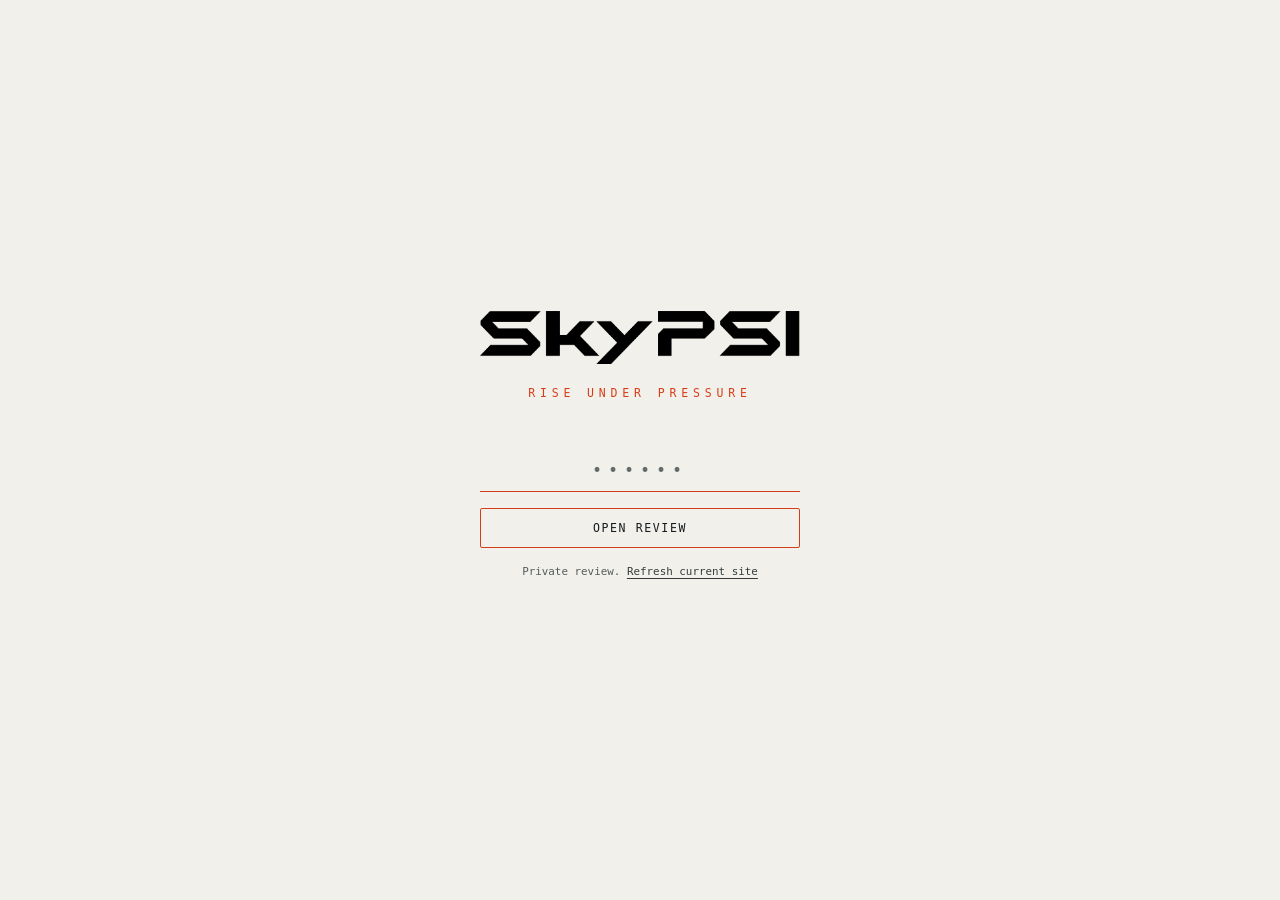
==== commit b26a211e: "deploy: prevent private gate black screen" ====
--- a/index.html
+++ b/index.html
@@ -10,12 +10,12 @@
   <meta name="description" content="">
   <title>SkyPSI | Private review</title>
   <style>
-    :root{--bg:#0a0a0a;--ink:#fff;--accent:#f3461c;--muted:#2b3437;--mono:"IBM Plex Mono",ui-monospace,SFMono-Regular,Menlo,monospace}
+    :root{--bg:#f2f0eb;--ink:#151a1c;--accent:#d73d19;--muted:#8c9496;--mono:"IBM Plex Mono",ui-monospace,SFMono-Regular,Menlo,monospace}
     *{box-sizing:border-box}
     html,body{height:100%;margin:0}
     body{background:var(--bg);color:var(--ink);font-family:"Helvetica Neue",Helvetica,Arial,sans-serif;display:flex;align-items:center;justify-content:center;min-height:100svh;padding:8vmin;-webkit-font-smoothing:antialiased}
-    main{width:min(20rem,80vw);text-align:center;opacity:0;transform:translateY(8px);animation:rise 1.2s ease forwards}
-    .wordmark{width:100%;height:auto;display:block;margin:0 auto 1.4rem;user-select:none;-webkit-user-drag:none}
+    main{width:min(20rem,80vw);text-align:center;opacity:1;transform:none}
+    .wordmark{width:100%;height:auto;display:block;margin:0 auto 1.4rem;filter:invert(1);user-select:none;-webkit-user-drag:none}
     .tagline{font-family:var(--mono);font-size:.72rem;letter-spacing:.42em;text-transform:uppercase;color:var(--accent);margin:0 0 3rem;user-select:none}
     form{margin:0}
     .field{position:relative;border-bottom:1px solid var(--muted);transition:border-color .25s ease}
@@ -24,14 +24,12 @@
     input::placeholder{color:#646b6d;letter-spacing:.35em}
     button{width:100%;margin-top:1rem;padding:.75rem;border:1px solid var(--accent);border-radius:2px;background:transparent;color:var(--ink);font-family:var(--mono);font-size:.72rem;letter-spacing:.14em;text-transform:uppercase;cursor:pointer;touch-action:manipulation}
     button:active{background:var(--accent)}
-    .hint{font-family:var(--mono);font-size:.68rem;color:#aeb4b6;margin-top:1.1rem}
-    #retry{display:none}
-    #retry a{color:#aeb4b6;text-underline-offset:.25em}
+    .hint{font-family:var(--mono);font-size:.68rem;color:#535b5e;margin-top:1.1rem}
+    #retry a{color:#343a3c;text-underline-offset:.25em}
     .err{animation:shake .4s ease}.err .field{border-color:var(--accent)}
-    #unsupported{display:none;color:#aeb4b6;font-size:.8rem;margin-top:2rem}
-    @keyframes rise{to{opacity:1;transform:none}}
+    #unsupported{display:none;color:#343a3c;font-size:.8rem;margin-top:2rem}
     @keyframes shake{0%,100%{transform:translateX(0)}20%{transform:translateX(-7px)}40%{transform:translateX(7px)}60%{transform:translateX(-4px)}80%{transform:translateX(4px)}}
-    @media(prefers-reduced-motion:reduce){main{animation:none;opacity:1;transform:none}.err{animation:none}}
+    @media(prefers-reduced-motion:reduce){.err{animation:none}}
   </style>
 </head>
 <body>
@@ -45,21 +43,30 @@
       </div>
       <button type="submit">Open review</button>
     </form>
-    <p class="hint">Private review</p>
-    <p class="hint" id="retry">That code did not open this copy. <a id="refresh" href="/">Refresh current site</a></p>
+    <p class="hint" id="retry"><span id="status">Private review.</span> <a id="refresh" href="/?refresh=current">Refresh current site</a></p>
     <p id="unsupported">This page needs a modern browser over HTTPS.</p>
+    <noscript><p class="hint">JavaScript is unavailable. Use the refresh link above or open this page in Safari.</p></noscript>
   </main>
   <script>
+    function gateFailure(message){
+      var status=document.getElementById("status"),unsupported=document.getElementById("unsupported");
+      if(status)status.textContent=message;
+      if(unsupported)unsupported.style.display="block";
+    }
+    window.addEventListener("error",function(){gateFailure("This copy could not start.")});
+    window.addEventListener("unhandledrejection",function(){gateFailure("This copy could not finish opening.")});
+  </script>
+  <script>
     (function(){
-      var SALT="yaJrGNSKcMUu3evOpZRsnA==",IV="dpHMXg/HbghqHEuy",CT="i2mGfOQL7XP1IzPStAWfzsG7QFrPLoPYrjvoonQ4zyGek5USqaaPHYBh7BfVA9umC/WbBdr7Jnol6RQaowB99F4sModJTvsKRIMwisTtcK4aNL5M+P8+yiLzpxoEUCDAmawKvZ59w6Q1sevTb0OCunCF2IqdjXEMsIZ39lKqNHvRcE63iTMC1VVP/Z//8tivKdvw1bgCv//6BwpsKD02szhXJtirA4yrGOwr2Dqqr5rohX3I2Nfl1lhnKWliq2b1u3hurjXQBxSpj901BAwf57C48Y3X4JLNxPxq9nP9Y7fmz7VogzR2qRGRgqzz2BKRyEE6/OIL2HRcMfaex4gYRphcpmZEtq4cvZMrDKq1JPO1hOU8jsPWaZ1qqZM/byoCA5HI+6jO37ip5MkwkGsg/oAeHxrtdy3tT0gJ/gIEMJ2o53l2oByBDeFOPN47BuT/nnTP5eiw2vHXDqvLQozGjG6fiW/BPbChyATNT7UprwLiEh9Q39OCdA9p/7fErSM8nL/bcg5+5DhjlyZqFe/U+tL7QsPnzUGeb6Q6O9yJmnmOg3a4lHFZaLKDevQrhSn5XjAjsY4lZaH+fzgI9EsU6+fs1ahHt+rt38XQoIiShcmRLHGqMIWms/KtEwMd+YkljOx9UsleryZI8KNZTJ1rdRxXBaP6FXCxdUzCSezvCjEZ4G/oT0N9HmtM8T4hct0sGAMkbcOuyCYpt+svbJKQWW6Gktwi01QUEv3oc+jUQOZFXHxV+8KDud0xuCvk1w+q8vIsi7cRbdY+ILh/GOnTna3A5FotlOAt6LDbVdC+ANPJxLtWaMi27B9dhGF62VwLbr/rP37yxrO/lXCHBUK9rwUp95YXMzcgEt/UOBbDiG/hgf5KF6Y6AB8RJbam1cM+CzolwjiBI8S5iQi+FAeaOXYSE6I3BwRq3sRy1K6TrpPH8+TgjeL+Qm6KeD60YfdeRcVPAKyhIZ38WpOlxX/oqTDFHcz0zfrUrRhtpoZvkY3PaMhoDtQ1/Z3lpUSqUi20HkSXl7ZxJdEuTw76mW57II3tFmdHxRJVnjNoqyOv5XFfDL8TU4RHzqXkDDlHR6KXTc8yXni1ndb5PFK/mkLwAxh+mxqDcHn152A5ycwDlE1CYouc5iPKYSxVVJy1M4VwUBs59ZYYVxDS9jjhYYxsJRLIMePJFySsE74lPZFsXcXRi2v1hQIbu16PWWVxboo/ZhEoE/reCWxaPPxCOWiJjGphgaPt1XSjsVDfoMuJGHK+186qHa4RMQTrxnOcwKet9Myb5wXKuhHk+B5vKfoz4bNo6kyP65z+KcDKTjptuO73XHSXJGm5ZNMwU8Op7P8W7RsBcyi9Fnr2chjfvFj0CUu71OfHGSy/GfxKhGQ2NMyhzBP5TBgw3jWYZVr+PYnIUCIEJz0jtnUzgpkfOOqx7k20U8cpyp261wrJg6b4r12DaD1xf2vbqKVmSSgxeJ8SS94pIRbepTsPSdT1KCoMQnFQWSb232kzlXglXhxd/tKgPCEa10ggomvJ7XqWNn4XL/bMoc0QYXrKPj0tsMqfmh6EuX6KafMKD/[base64]/rAulQDKX0ajJrRoL/8Em1FahBYID4tCRSHYgDSNIPp9auVmdbf4P1rT8ppOZu7L3424qeD88sdxtiSPe+iX+IUALbKmKd/PyPx+pPzmYaPjnwxihAo+S6X0j4tw9Q7uo+Mw4xFLwGeHDehYyanZd1PnD2ZLbP5fZ90E8S6c/LIzbR2LFlIJQs233GxnY9A+XQ+ET5lA+tvWcpF2459SJrIpEe3efceIO/bKiFPpMwq0ktDUwRv7JT8LJGfrcxZ+U8u1LEoE7oR1IU3CwofeJnsIWziYQFz2kewjbd+pu0WAxmxotsmhGbaDSTJfyVuIidY5VP42cSFq/Nmlfu/BPd2BJ/H7HpTv0gIbic7uDGDL+Lt1JLBMrGsnjju91PXAw+XDAduV5kAJFV7bbkA2fPF4zXcWWru8WVCe66e8dYJp4QwAe+c3jMNHyugiLnlDxhcGcf9JDSkvSVro3kCgvBUm+Ls8b4y7zJMOoEzfdedA8Axsn9/sdodH2JNQQ8qI5cKPlO6sWm6DggRHrd02RJQAa91HXLjGVjvd9+6qjOWhtWP330/G+c5sICGU67A9TPsnGbEbTsNC1qBhLmRDBumOLatrUYtNORHZC6pt31NwHlGc6bq3FdUZdabrvrzDRUTFQdFQdrVUWVW6bd/CnpjbBqgMO/EdMOoLGYMoabuq7CVlVlNJHgPfQMZ9EnZba5iItN3ak+TjwGGX/SxF6kL4xVTNDrx8YVptnE6D+IcyMy5o2TbsFFGZO8zKJOaitfGeaYBQru7RUE1hIxZcGpvw9USRuM4YzR2NBMK2qrvwpm7FBYmJStQDQ/[base64]/VZKTcIs+5fWmuYEsS3IoD3DumyheHrD23mPjahftttjkPGWEB7MxXxhVaNMBU2X+PZZ0xyvqwl+tZ3vSRrRe4hJHl1pfpZs6u88E06HkjHv9zQZs1a0bfNPyeHuqHUfXYuKHm0MWflxe2BfaxFLh4QHL1XWDwAD1i4aMsi78g45NgobYb/Gw3CSH6W4JCiGzzCPHc0ElKIvhkR3K9oSAvKNr+X07jE4RwFxAvetNABsbIbkoxnuUvmbj1qLI8HQXoxtkHZ2GdPp6Gf2af3malBZFbp9aM2/5JI7LAyQ31qUrEUGvXGHtK+Ilj4whAIDeYWsaoPMKU30L6L7NJoMans27QjzNUPM+9pXU3T6XrO1hFNs0aSqTlBBCJr5Eop8a0DTHAoRePkqdDGPrbPfoc23/iyWAh3HfoWJP8+kaPziSHBXoX/0zEnoWFNC0cUbl/h07h/GNW1XPra0OwVsDeM4Z5i4P8nAVwDZ82UGGyInemE2B9A6i1gu73GszpPY/LiCqIgAzdtAcYzRkeXnvVQJ/cHOfLFnvGOwyLoof7nBnBBkePO4qD1jMll4rB4UPWi7szq+MfU5PdUEsVJehMdu0j3q9l1e9t3u0+2BzA9wHJ/n4FwnTta3FbabOlidVgW2wFi8J3XrfqB4c+FCcFhl9xxkzALdBQQA7PEeWLwIN4ebNosH69S4fQbXiT1OP0uuwvVo2/NTxpbV7FFJVQ7/vr5xgloPQAindyuUwrMYk91z8bSEiDCRBaZkEFTwAnnCtm3VQANwtXgAEF2zP2fy9AAC/wFWnOvr4Y4QDTM58vNsjDcpPwtm7t6u1w5hd1mY8Q0GHg/[base64]/Iv3MKQI0n79zmRO3c0tagZjBhNef6LcLBLZOuyZ/R/NCZkPr5opapINfs5kL8SZskwiqRtwo72KjFXnwC6jkKiQzZEjm24bjBvdLva/EtXJnR/TYYC0ihyniiJUERj0xA5m9QbdNUFcoC7qlUUY8l/o71h4OfxUh+9cIMOXN8gjGXjqaLJw3+LPyxDiKQOHbUYBM41i9b2dfM9wUZJ7PrxbHaW82ZZMsf05e/bH8RA2pUYPKzVs/C3kYw1MnwyIsaH2UCgP0WaR/FyNd3V4KXrMVtNBrWrhuMGYjW7N9rOWzSSNMAUyIfNPyctl5vFh7ovFGOCBqTJI7bIjnQhTd3pmCpy36oaLQG25fKtks5xDZQN3kuFjf2g2nVdpa/JZ+96iKC6qBLYPIze+LPTBDr/N1eSwlRl4Fw3+ADkZKHn9owmLgrT+qtGSt3hytiqJ2pdVEeGfjY4P8wOo6jhT/zOOGbGaOBFG25+2FHCKSbjpJKRkS/tSBptIMhNaeZEOxw+iRCSi6KUsjHZ4CtgG5os1ANb76POZIFKDp7zzxjPILPsD63DKhyvlpwKITGJxQI/YwYDrnOhdayFi+Oo7MVZ+4Wb9GELVWInalKi7SqqCLQd3PBuyeA4WBSGuw4UQHkD09L6LGukqE3MqPBJdG0Zx3VbWCqNNNOu/j37Db0/8IGqfvNA0sX1YMuU2vG9k1V+1qy14WUNcgtzsY4ePF/eJQlNiqj3qW/kJhyTGLqWyowXX33nZ3hcwCMvMOqrZdJyrBDUXPaXT6+L2ajyX6dgLs9gbNb7Ilqypnaxj1NH01Wz8KAyoHY3qh6DvbsWnqt+BBF8d6rVuGGhbTtW+xjXfzcAcv2Fdzd8jbDKargfCRIBC5L74gtGWnIhCPjpy/[base64]/hYrIALDUadSe42xM0vY8VijAl+rtQawMB/95cvGo24pU2Fqp8nXk7Y2zuLDbi77EYsKYEWFG+E2uFi506uN2OYnLUuckKMCMugWzN0aU9EDfDScZQn3406rlRELDCeq+ewbmJ0dxqnYSu4hXZvqOJipm4pf1XchbmJZ7L69pINwndMIhkWSy1fQLJe1ZvHZDjov0fxzd3Lt+/nzLlYLHl8bMywS9EH+ekN1J7WHfcxKudBddN4k3TmKm+/xIhi7b8H4yr4ewG3TD5vB/h31Y1gT0yIR9E3Av+MOyXaGJI5saeDx64s/rTt//[base64]/Rz7jT7q6/[base64]/JFBD6WGsjrY6UXykFbbj5nh8erjMxJ3Fyna+Y7cCNloVp6ywQBcDoao4OwUcT5YuYNU3i4peJ/FIbvpkhfbYxyt8VHyQELv4jlAzKf6p9HZpeYSLPV4wvLx3IxJ6aRWkoiSD4gWojRqxqdKATnJ/GXS6geOH4e4as2EXI/2IETpDfWCNnXN61gCtmgSG1UEGgKcBJVZFc0MmNle+wHX8PfqotRZnGQGi5mNRLlZMxn/3uZsldzZAgTTDMJVTcZRfmLPGwmWsQYYvzkBgyPgP4GeY3mKrN8bahvvC2RNM60QXQZhFNSodKWvMH6dcHMs0SiP4b7/V2o4/CL1Z5d4fvtdrXPHKteoHtW5ykeMoyFJd9HU2jPK+90dWL69ByUq1nTt0cGFs08GAZm5a8Lv6pl15tG3/3X9YBufKJ21hAWmWap65+q0ebo4MHTbINlXA7AvIrZcxTQa04ofgJ8lMvo+3ws8L+Vv9r1SYbMkDsCm4fU2OcuYqPf/FxVZayIUN4aPvprrT6p7ltdwKlyqR3RI8CLlcInlxIG5/0FFEt32VsESmuDp/BVrHuJ0uSpabqE1OnawBhezKPJWnA7gv+B+3Mk/01HH91WNk5SZ7+Vki2Kfg5zQkkNpz38CTv77vIurNXxqWr6SqdjkeO9BHhQ+Xd/bD8vxsra02XmT1xCn2UJqVjWZyTAEH5wGKBBhfzQdeO7c99jMqF2t3ZAqL+TFiYLSgdhRHsYuV8eO1tZxwmbxbdADq3wftS8/K3cDv50Z3jpPmkgqvTZbh/tmG4hLzP9BlWYqSCGTfi5lgLRpYsK5iCknbz/ufBzbroUPVWDT/GVxcH9pNelBGjfENnQlFXl4PJylLWIMtxYMiPYbLjkSeaLM9TP305d3AGMIvD0bTrKrMmR4vcCO3Dhasn1GiWG4D7CJUFZvYljBjF9SOdl+mxBXLKPyCcW2zoCigXNG7bydwBudexkyzzLY/0GDK1GtGm7uwbWwe+YyD57qWlm3cPpDS7RvOfJMhdvay8O0Pq6ZgJdHedY86qGfbf4DQWuVzXD5yGQSjAi09jTcUeFWiIyn73bCOpkWc3zdrecALf9PgM6exkoz5hdRX8IfbOiD7bGfwYtjwgvQQnpC5w+T4r+J7/X8N/W3Jlhl4DlIULXojTv4umH5K2KD1hovEgHN4UzYlb2EC0IP+tUQ0N4V69pTS5Ke85rbFJQ8d6p/6rapbKnwMVy6pAvTZb10HlyT3TFSxqVPspb9M5eBo/[base64]/oE80pXxJh0qygG9PnU/NvSIL2K6+74z26KmBnCxKPcVk8/SQZOPDVjeLtNet8QNWjXSpF+MeEmgp3mFFvIWobFGW4+em6fWJWKfVmCSH5yK2EyIrGqXOfg0pf1/tDemcPB28nKJ9VFhLZ43V9pkDL1yANPh1CDGHcRBvugaiXjPrdjjtxVkSEiKjD9c9tXusUdt0pbh0XIEwN7pzexJGVm7uDsTsB4ACtQPEvQo0R8AbDhZes91hJowyoPCiNsssxBGDFYylojRc9YnumfobTL4z3s5+Mko5LU/H8XZL1iFjCvHrFki+4uy+xXHHrgiaMZEDw1h1pRWv4YbK+Wkyu/ez68EoAwHDtb4s99coHV5SpMhjmv7UJZg7WCMceWp/FwTIepenFaJm80MiSmT0t7bpXFmsAdnuANrUCsrcdOeVAg93oHZ7lSIqMo8i1rCAfzELpvF3tx57lE4wgNal0thdF/lK6irHXEj3XsiSe5AfMN9akcGv9WV4aT17h9qYy5I/QJWJUfDTgLqn6+L5ZFq4b0x8MUQ5XNmmXXfHdi47+qN14wGnD5/DCbHmCWMxicBJDJF/Nt18fn6APTQJmdMv5iR4YbQaJJXlwh1THB3J4vgT51FZsHd/lNNKE65DG0zVp2gtzCWDvIr/0Ed9t3YvUEJA8qgbz7qqdXlpPH0DfEqv/ZNsxnM35aC6AFB0nly/0hXHhE6jkIQkcD4va14fe6SSRhz3hv9vbzciXFzypknbjKeBx02qpJwvKmYWMHy6A01Q/caN5n1cj/H0RAEv0A0pglFzGisrOPijEfq0PwGp5irMYfH5PUo8dBloajjvYsAnbgUYyU4vWumCdu4Or/Xg1qvelks6zb6Y3UueoDo/OBMEYvUL4oWnp0S7XUrvdVQh4vb+qvMoOHnw2XhBeaeYlGDgkinsd9rUiZuAgrMpdMx6l0tbY9v6uMzLRBfnhZ/c2s2F/8QweLLU0LeCWRoupmZIu9XB/Pw6scH+dQRLyh4VscM7o7Z3YpAlJWMXiBZLOyFGnhH9R7pekptS28FPNC0+SLeerx2+pv/KSE9c0bpsOc0MqOqA4XAlJHBKhBhol5+iagPU21l+fMFNGUOLu2WN8a14sWH5p+kJSCC33DJM4TgVDI2VGxqfVTvId0GwN0Bk+PIkQTB6mU/Jn2ogHfY7zp/A05t63mfGfcgKoL1ecnY+GOD1wtmfYNm+6kJuLr9/u8FipoyHcJ9aR/ZikdlDiQLKnc9toWyBYzcDoAHHQ+0endkc3W35WXZjE/1gQRRAp5c9qWkh6Bx2OScnSVTmTNFQOGAzydeGdzpy0Tn3z66CZm7IJwU6799x4CkPX8p3zYO3t6KXU1WbIeJO18S/caNU5xSFHoBiU+1booPJJKnJ0/D0LLDLvb05oPHSFSkSv12W5q6ya8tdn0jAOCvnV+/KPLhcepPnvrR4sBwrswQusQY698WKRV4t/PVOIloVsAT+ZRd5Av4JOsNKOw15k5F+1uXa9aXuubOagdfj4BPZ/GqL0LHutGOSbM0KycZDSzuILodSHpvt93bGbir3rtQpq7vA/IK8cARoHlnv17FhnLs371gDdQTNcjpGgPKwCHBDtpN9HPcqs1MuQrZ4aSq33LUIDEhBRKGZOqyPYH/ORz9v9ZG3zawbW1RdMlcgJvkIhoDg3PfUwlN0Y/GLHO4CcNWheX9N+MBiBsSDpGJBG7/yoOXWkj5mTANQcKyPSQwU2V+Ddw9zJ6znkLrjknQ6At/6XqnaM+MdBMBeCbCKN2/qeWfvAsHTL6E0fJAAHDva/[base64]/hNOHM570KKdiCM2i1iE2B+lLjXQxiq90nRyPmj7VQ+qksEmax9PwkmWm5AbHu5+6F/AXblmV5eguCOdQPHkpGkM23jNozVNqQ136rznVUxM0PDAhfrOmHPp3g4VZGHzLM0H0ygJqB3l5faq8ATC6nyhXv79Utupxh8PaxdEMR5X9xXou082e3JVjUL7+xqX1ORy32xJbOyCIsPRQ1jLrNPtI5pLcD4ZnYdif0Pb0L9R+rNuRti1BgnEgAsmjElePW/ibSyb3GpADn/KwHOFnblXnqOlG/aBr1AFPuh6W6bKY/FoIoLkDz6LbqO9/vQGpG5zDltcPaCZlWAYVtQFgdzLlIij6eDkJnxD6oAbfAgIgRM8D5kiZKI6hg0IbgraOcMu0rIHY147pJq1BOpSC9hpOFYza+o0W72uG9FVVIYFwuEwh1ZHDc7fmhmqfGDf4PB2bNrZJS/CU3PQj5TXqVffhUpw4ZObvzUcaz2jYUMaFgWSP41yrJty2MvHhpQDa+cfnio5FScv0g3i0f7jTXWbVjtAW3T/RCz3UG27U+lx6jyRsLX4AmtXZOjZiNpcwmrhK7zK5FngLbe4oDf8knBq9hYTi9+Mwn291Wjx1kfeKljriBFwZJfebzoMsS/p7xftqOZqdWeqflFW6fG2nxZIwGXQL/[base64]/H4YgP5PlMHp4dyWpZ21VlBy745DmWxomor8F0STnP95b8/XAG4oEM7E8LJ4Rfg2BuNMYOCq+Shjq6GJkO/kVmK/qQsHSuYzD68o3LpV6PAvy1QLoVz+ve5n6MTPZEELweqnh60yIbFJQrOoSeMr5vA/Reh2koViApaVwum1aIh3D49GTuJNYQSOQ4JcgpvwVzAGZIWIqFiMCkUg1PO6tVjVBS0QcFrxWoHRFjAe1/7CKxxU3k3gk76KjqK8ntZZQrqslxep9G22v9dQqZrpyPW1WztdrLgX7P5ArLwcBhtI7tXdZ8LJ0LhDDhA05L+/FfdMWspYEt0KQuNluOGmk4b/H4R4BRxPCtR3cQMUkDPP7Wx1gtTTU/bPWK0Jn7vQSGpjLMLFRoh5+vpEevrj2/[base64]/Df+0C+T3y8tT2L+M+2E367ABpNdMiKR/WfdU2sKySL4AO699Tit3nfBFamxP03t7EhsavWWIYn8FoIKtqexsrdatg+C8oyLFEFhbS/ViQWWMXGlNHfJ0vJD8IjJqyeo8lpIiFmfV62fkvzshsyc+bzRyMvDv+hYLT+wehZGvno817wVeNnOSQ5ZEMW34cebCFFR5zR10nyxaQghNj3rwsUXkOGi/LZjYwmXUU4PYQ8zcK8vhaN+Qs46BErkvJ9uuZno3vZTd/vd0/tnTYgQzcDdjPf25G82ZmrbcYn5HRolQzRok2BQ5yqWTzL0vZZ+82XHN7VEzuQm9GwnZvuLEGChCfDoIQvAzHZrsWm1EbhUYWbmK4AMol/Dc2xz8o58pdbrghQwTJsyJ/IevdNcU4cWXfEnwoup9lM1lGh8/m/3kwB8DG8JYdZDeEa5tJGtHssHngv0Et+h0fDnBZshLkTpiOyf2z+GFag5N6fEz+D0XHSo/C/rZZXyaVj9dWAWpaBn0MOnQEzlf4gnoeoPQh/F8zUj3XDOc2kG6aserSqq8UxQW7UOOyY0I6yegQt8B8tPc1nAj8NFg2ddnmlun1Zkh8TJVR5xbSx9viKx+0/fZslHnYc8v1A+FEzYSttqJg6ysgrjKigvhf1ANbFW9BSlbJ4r1LqmnLy8r7nM6+y4l9bxql31TYBRaDE0mKG133xMtpoB2PPgQXcQN+Y/ZdivVvwsVGcgXkTAgchbpkC44gs9SZeXo02z7b4d4deEXyLpbHuSMw6g02Y+khj2jFQh0T1v8K+2/gpDjl1+viNMOPMCzyApX6l2/r0P1OwOGFOeDLvzsxGkFqo9ziCm1NDpHbDy473Diz2iEbekdbTTEPNhR6+ghS6q//FfXUeT3IfJqT4/g6d21b/nqFMNu/bPMr3/RiaDXFPl3v3TphnIqKSzt+PT3jpaqM2iyilL4yS48j8RkTo71hBHvSRa4ZTcMqmmaKAJ9w9jugCAxRtURPZSLaXTpxQuHTwWof67/JqufveZEs6j4K66PwT7XRJ4XStv6QjwGFH96bQcE4vVVjyO9/k0tFs1PaDDjS5sDelG2iHQZtnBrqOqKQ2g8gVd3Q+GRUmEliO3hx4p59mv61onxi0tJvES79pnEsH7oiECX6xyAsXZWVZSSVMnoTfzcXq3UkvBGfntzOZwZzw1iIpPL8chzKo5gdM5qnCWgBRfyKkxwPMzOipLWV5j/FkBhwmhswi4zXTVodTcAdf+JQzyJPCvC/MD8edIZ/WG858bAXTpbHxzMB563W0S9LuKkbFwW40PoNwS3uxdVSyfataQJb/YnqbjPSUczygj/gQkDTsCNn5O3Lyqf3uHivTSFPElmadPi9/S3LCv0nnhQ+fLgtrP2ncLzJcXWY+yIGpNs/WZIk/w4U9GDYdsIN9krhlhhwb4ytX1FK6rmMkrvqYWM7GeAqe3NDY3qdrtieL/gEuKhqgj01T425IOJauwUIv43LoDUjnjGeHbxDxxooy50E8wBPPBpdaRpDoAWJD0LJNkG0sa+mwou4mKAhQHjOiZeH/XlnG6lgFuSVHLmYtu8w9MGuvhwFac4uirohJBPvkj8OMMlBLYvPU6cujwAgUdCgswqxHmI9SIweQVdxJpX8XYZvaRlYB/IdOptnHMhzTVUD/f/[base64]/uSi9svuFecTP2e474LpTOtoQjOVmJUuxoKVnQgyRSbktL5GK4PhP+wquVXx7WD9VxPt419iPjVVHOtHWSaCW0BYfMThCEPb2Lc2ZciId2yWh8xOO/FpGEV8gtvX477iSeCw78/VB5rYf0CwURAc4U2Okb+QFEuMe2YkRlhM7r6zORPiDscucHovH+qlZG3E58R7y5b9IPO3DGFCDUzE6bAcEjqjavNwxAkeZs2mBmhxClTZ85UUSXFWjkx57sRmFTosyQd99gYSoqXwKhCJCwn32/xk0RVi+Rcph/8M5mV5ERvD6AC9t8oQ0SNEousGpHfuiCvHkPgKQ9XrzguiS3N/ltmdPRNS2zR5VFmOwrFwk0WxDU25LZC17JjyZeFxfIfis+Pi2yWiBHQWvAHXZjdglp+ATeGTKlRSDLOQmTudjbH1FPJNYns+FDjVH2tStwMX6MRlIwnodOEIUPFLw4KoE2hBbOdaJ5i1RVwoWsq/Pw2rRe7dotmnqaUUmTqsjnHqajqjzKHksQp9/[base64]/hHxqSyaKy5/[base64]/Q0lgmlUm5bm8vargu0TsTtw3g61vedKGDGSxpudQ9lgNpXrvVeYQ+3HDKcJ93NjYpKL1SlzkEVhdVuLQqRKVd/pN7A+3u10NVmzdBKpmHfOvJT6F2MAgNxZkghA6i6XTYU8JZoAgWyRDFkcFmxIapP4vKWyUapWr1dFLOfKOWB92/1xXbQAlitWzWGIMrtnvnBEEJJOwTfNT3l+eAZ+AWMJvd0ot9tEZXAq1dmI+MB4szB99sHiZDsrHS0s0JiioW8wXyPaOFwyk+mMpMuKqw5dJFYxoZ60ql5u3QV9JxA5l40CjJfGqeu1HvpT/VyKe1LHGnGVLO/dE0DPHo2eCsVB1/q48liqKoxlbKtQX6xDezpks/GQ1ZAAUXWl9xhYFh9eDzOUclip0acVEL5GBDpBkVgBl7GW0qAMmGk5Yu/GJfkRWkfDHHm2Dppnhnwe8lyuzSSdv8f4YCRM+NVOL2GFvtrZkIGW9Kiz5SU5EXObACmQi2o8Sd5vo0v5CKRHGcYTCNTUIY8M8z0EhQe5k5MJUotzEC5ro512X2KR9TXyBvw9Cky2S/4WxubjUyC7iSbWbow3GIlq4mHUvUfi675iOs4EEiJFlSVaGMrbykJPCqzlcmy/xxmVqaA7N3l3Ro9EMlilp4d6ryu9KINps4hKwJw1r5eTYEy9P+IIq90st7FcqYcc+yqkTHsmdeYlxdVGgmnA0ih/6bPVE6I9J14n/VEYXD0uEmNx7CAHv+pEG+8Zx9gK5yxnNINjJEMT8LFgqL69VbAN4T4c+pY4/9S0/td8i5DwiuDzYkNlzyWBFdpxDqYKZOmuYWGMYBfbESC7qImxWBq64u1pmh1mDV14M6XNJVcFGgXWWje4KFfqX/BDni557W8RovoihsmqJ8QT0EnaZJJl3l15Rhmouc3rJf/J+YuVN3+meqcNUCkBm/HWvaEkgGKyaJNENur1W275+08422V6OGMKlfUeD/sq0z5j5978m2WLccfPPU2+W3ofl6MTFPOEOWiRLnKQCoJuHLg0EQjDQKMqk8e++7Mnu1iB17rkA3ElaA8s7GeKPU1NvYnNPUnIHUwlGY3mqCyguS+RU4sQhgc6FNBel/ITJspdbsRi+29P1z/fgP1civUXeiytoVwiVF3Zz7tk2j4WEla/hrfQo39B2Q23m5QbACIK8Pe/ivRxIGb9fR8FNXb0UvbRYgGM9tRZqvzEF+DW4zVzk4xq0wtUBOz6ISCA/guaknJBeMQnRIEuvW5oT8Ig7iR2IfgskK7QgSN22SO9SNirnHy1stugobiKl9KFOj/KeeZDp95TumuQNrzROBgVEU2CUEyl7/FPgW1cHsyBU9mll1Yz3dXCYX7/cWwDKlXHbXKng2D4a0/rU0eG8pV2DWMvv63wqVeaYPovKbFznl0p7onAefyXZDplnfvNUloq81o2/UdSa+C+VkFCxqcaRmxuMe/lGK8aEF53UTU34iLICC2iw870zh1jh/rf6BdjjwJToQB2KkviQIqFaA7ox6UgsLVJEOfiig0OSmcehm8XAmt7WYIJj5xopeKbsTK+if81EHZIM8uu/RBHDxkza0lYcJUj/aN/452jecjgeYTMcSn59WdX9sjqnSSKZQOPJ/RuyUuSuqN7idC5dhxnjhliGGzOWexWf07qfsQEKfNcnpQzvGp7gN9foMtLbfcM6gW+gul3SIx2Yr8gJ/bLIS1Gm3XDiwoKHxDuHmQhtQNk8Z6fTi59MefyLZE7UaX3Gv9+rTjHXUGFpeluoOtoJguXen6RBr3zxKZjWTPvTLHsikD0G/F12iPrcOBvHbWvxtsmWxCCji3DInmbM46bD6ikt890CzrEM6cqwENRMCxL6cvt1nzzzGxDQD+Gsu9bsjtW5JSYhfV2Drc/aZ5FPpOEUhhow49CElIi5XbvFHFS4mXdpa7JcuGR98guu5pO29DGhyeR//nLGHWxlDuWoqu8z+zokHvRpLvSkgZVJe/ORJRdZwii+WSGAUL3Kib/TuLzTpHb3zxDmhGASzFSD2+XNBeO9RHbcQom4l73eCN0QFBnj4i3623vlqsl6Gc78xic2JBdXQaL58bOBBKzasWRzAX3NVTGG591emcSoAsV7nympmzWhQlpbwiUbx6xtZUYd+X+x6EDl/RttucYsVKdakllBzdzC+QRpt/0+owPzliOkr6U8XJxfQFLG0enaiFh34/MlW/0XIyuTwwUa+G8xe8BuOm+fmJ3C/MN03vSlJoDRDgPjYx0UiY2FjDsXvkfw80TP/KPcFy9fqA1iSkSPcbZ0F1l/8gfVB60ZFR3eNvyb6ZzGrQdk7oJIDPtZxpeK6jALp14XlBXHtK4ruNTzlrN2whTcn4gQ1u102eI3zcAWeEf42/jGxo0Ww/REAA+caCrJe9NxpcELyJyxzgyZ2L+3PfXi67yW3bGXo3J/3ObXndXnp8PFdrUa1MCRAPesuvRL16r77RaNT+Vy/2l7Mg/4uR5ApHG2WcRqT7twncSbGOdbxTFToe0gYCu1v8pm9HChXkvNvc8NVzw/JjIgEnegM3EiVGrWre80ACm6N8MdUqXCwxWXTeh54hj44aUhHEtTT1xT/N/9gl3356L0PQeXqeK1eV6oLQ40oYfQx9WDxpqpWspO4eLbM0ne9/nFUoay0gHQZ8VdOVvuBlKp05bz47E0V0s1PpA1NQQbpP+/ygspQhUA1pyZOoTSQ1M/6tzvgo3FFBhDf9IfQlNsnPF+Aj5Wh94YMniEt8Xi8XwEvcyEIvKOIdrEOuYGgfhLAbXFZN02Py+oTNlkh4vmeQ5KNMIF2dyuUP/muZLXffpkUGYFW6GLr5kuMNeDscszFPPZSNvsZ1Jq4GExrsUml23Mr8Wl7ptqJp/lLbQZ+W59gRPrT9yHAoCzRV9L9knTJXFVccxqFJNjCH4Vr77VhF3q9SfRru+W3VA/1eaSonxOTmjaPuZvh5duJNA/4ZegEFYMwlx/[base64]/35cmeZ1VidByrOvrrfvCPYF6KOF4zUeJpHlpqwlsyar4vWshImllrj3O9HyQr3Q2mCAjPkex5TvF1H9bEiy2OUiIzZJ5yjAr+t7F00TvgHLljT9kKzwGopR8E2zRrgAEpERgOXn0K6aX5mP8hvTdYu+rxq/CxR82MceMieiy72DrwQosrSlWNez3GCkDaw/IDShjrwQ5HisqRD1jr+QZfLRR9m/Ti4d9r4dC5fohBa3CoUl0b55M9thYzD78z87KJQqwNvPt+nzsNXalhaY9H4bxGbArmEjusRUvbjtXbWPRowpXNEp81eOCRtjjf+DK6Llphe8dBkdHLjAJ9c5GOTfDTwLxGroSoBBBYKtQKu8Iw93Kdz6Oqd5IJHPYKu4LpNCya6e0/9MoTNHIyXlMknzfPTcpHczI/mjFVS0h5jc/iu1TYkPjdyd/RyeFqWDnpQvg/6eXoR2+QYkBIcyhq0oCJvG/oHlRDAlAHKFcNt0SZ3fDTuQLOLHiaIoBXGVRuZ/LEHNiRDXctpi4mVGrALKzQj5QtC+dpXcSZvKcTKlYvnrbv9h7ZsBW4bMjpq4J7YIs5twf8QWf4bzVD/DIliaSTJkm+G5D9Ccv0rJhc2r2HjPchvIEUJfghVl9NmsMTs+2b4Va7NUK5IHf4r9NiKEncpGAO3qV6ZT8zA4ftTsnU64gzBphnYFVYyg/24KpLSAECeKoG+jhQuQmhMlDe5HTK7FwKkNAtxfK+ZLscJdkrWVRvji0yW9yTJ2kHXbcQLg1lwbWEKVqANLPpR5AEuz5h4tiA+7IRXZsiiJEcC1sbgaRSH/Yb4F7Ll4731Kd3t45+OErjyTLDJPZNVEBH1f64smrp7Kv3gnmxf8SJdWG3KsuPBv2Py6DQpvZyo2cPaPkg4CGwyj6nnqRwOs966xH/GjbbFdlFeUNW8C7AZL1u1aGw5sAPnEKwKn+HwC7XqQNGfuznNkaK2m0aVBH0b/cDajcXJBZVdgj12ziaiwVIQ6XXlxTYlvF7k7QPrH2arVEZaMd/uWRaGTbpLd8cYoXlSHYWHDQ0RAAKaDmhufFZhzcfdiCRvuR8BvXTzeXScJiCp8c8FPrp30aQ45n10rdoGdDfSyTvzEfg7Vse8jhp5Vhv5S9kkXBNDrA+SbRQPtwtZzczXgchi/x+epmRKj5UEEuai5CfGybYGbmnujEcjOz4ASY/cFhXBHzDacJPqZWaviD4HPkmzY3W4W7TmFWi7Zg1MvNGzN32MvYmXb0B+y/pqhqHExdDBN8oZtKJrSMSelsdjNlkq0PRyVuK+Lna4sGoTNCrrrOM+hcc4F+grNENvn0Z7wFAaJ65anYvFi68kG8td7oAb/ZNfafN/eZaVEK23Vs2eFCo4Er4g4DIT0mD6iFELvGeNs5xOQ3KwfvFDW6TxRrtgDeldae3QQLPrekj6UAFjr8D0N/0dcH0cXbqWZd33ZIcuxVTYYwC/rqmnaUd72qhzKD5v3YnQx6dToPmOeBywwXCcSc73pEuWIQN/zOds5b0S/XbF2TKRfd2cK40tGmURJZBs0Y6blIxvtX6Ofjj00bmqE+/ywu5O8OR7fJLrlG8evAhSrrWWTEyeEWTjViX4g8vAX49DPuXPlBNPuF48hbBZRPaFaUshCsZVdrPhxEGdYtFrREMZ3emHmvgiImiLYjbnovN/qc2TA+IS44bvW1chVArms5GZTeJGvd7FPNCu3y96GZvnzyy/C0513KQZDiUJqMrQCU3tixqgRDb8jzxoP7baO1PmCiMxyaWaITtgXujo+6ijPPpszitIlKxbnmC0BLjgrdwJp3QQ5mCaLq4X4SVmGowitanK2GSCn7766fABv5DddmqwZql8oO8qkhpBQziS0twQDCr+mSwJSy45MWxbubKiWaIpVSueTcd9jTpG29k3/DBsz4Qdk92W8NA/y6llSuFQMiTraVqGpXTk/biW15yQ7BLJIsho2n8N1jNLjwHkNxDOmA6cusBRu2PAsIiaeqLoDEtu1/hU+L5JfY/0mb1Umhdw2TeKNEkzGiuvEtyjs8KAKbBl3P+MyuvkbECOP09/5gJMmKImenCfxMjCBbkk2e5OX7YKGsrnno60coZBGkrSav23rkDLH07a/fKJjleDYNeYCPmZtNYfE0+3UkuVO66L4IvJS4574F1csuTOvPMf9nKUq82DJuaeyDHXy46l5BarQ5Ghjt/nDYrW+sskNZQXEAOEOjvZFEoJkNf3s/lRefV1DPR//UB8mm3jhzQ7glvdrdnD+cuiKoXtEzD+F5KrnuGAidF/3n1SueA4QyoljkOI2rjT+dRBbccBPCsX3PS17sL9039U7NAyj9TB+3KURpVP4YcxwStxW9HPDKqrOQ8nlE8jxQUtvP4MVSksxsDXN0v2uIQoJswPkJa63cZ+QWZ+JbV3nhi/ZUhIxX4IBnekOcIjjJnpE+5cHa4rIG9VpTn0jBLFG7+IC+uFPIze8pbegd34opr79fGmEMDjoNhGBENJuqXtwgrzBgbn+g2zadUXlt46XwNtrFFDprPV6NisDPSTXGj3v8qanJbE4cpVr6YFwtPwpSpQ3/vKSfPBCcVHhQUjRQx3aHqWPJKZI/wNvMkECzKw3yyBhVK58VpItiABHs3OeYTNlpbFwzBdUrBjOB6gM7059j1VBTm1+rc0s8rZ8mQcbrV1R04GW9mB7W4fz5p+/78SQs5jud/0Rn99qoAt8L2uGHz6J5OeBGP97GWyHaTaR4YuJcE9htSe4VM8A/vribab8aSDNiLpgoNWT8E6kbissQkwzLJlecb9Ydh0Y2+RcZQnqcXaG/q4f229GtoqZJqi8HEhRRc2FuXp2grliF2SWq7xm4+6Hi4321tnzvc7cYWfXEPAo97BYiWJktc6dK93PoN+1Q7Y0iu3PE2+tlpwAlA70RVEHXVVnFZavfjZRsDFtQ5TtHp8i7S8PtWCr411QdyhqLqmD3W/J/Wui0pD6Xag/z0tnmT6yS46gk984SxZptBdoaLbrxcjJEwt2Jrjduhn6d5FIu4AP8PqoIL04nrOQ8RGy6eJBYcBr0OIfY+PKMGuk/xRX8aQj75DA2DFAs6l4gaarM4z6m59QBkPaYutUUzz6NwCPou8dAK8a3+pLZRISqF1WrNvO8vsXkO1B06bbfVXIQzGXPLa3YsaTSX7cZ6gkj/AnxE7VwC+AuUpSLzs4oXJhg4Ab8jm45QYUBPe4tWdjfC8QjQSrJZ5yme3NGhv61kMAYIzWSLV9IOTHYMi9Uc2vV1PJzh0raDrUmv8V8dDM3sB6vaKR/HR/PC0tCy+D6ie0qWnwyq1r1eRGidFKmx0e/agGkwtNukSHdufgtkFcIW/5QC7FjyY/t2SrLo+OFcAWZOfTAUBwsaWuZKbyweGYa/RZM9HFeIgRq5no73Owvnj8MxBv5geda126F1dc1jNvTi0IujQexLv0dczrjydXqrcJZSHv9hV2xdYwFcxOcsruoBoBN1qcEGBxYx9Kh3PtqE6ZN3cw2V+ZMMDFudCsYv33QjNzr4v/XkESiHroUkyFIWJ/1SFi+mTSQwst6mzMhtO/KvKj84URu13bpHfwMJB4eWarvkmm4ZgRtz0VOydfSf2qEizwf+6XxUNxRpbsxmmn1fbadBqlxbPyLf6ct/GBjSB07NTIzBtdgAiVuH7WzKUOxQTv3ki2QmOIr/gznn5YKTHjo6+OYldXC9Dt8p5cxHZpyT2ddeMwv6M9Sdk9Faw4Cwn6ZQd7gOQtSra6jkROP25j2aO+6BgtCIB5mKTonz2vfQCx+y/Kgd0AmpbFzoCviqg3n/X35Oana3fYYAo5Iu6s6AmhkiqiO/ZOL24UHJwRiXVPnPu7FY0ht81PUmkr5Roa3+hFAfNSaVo/gbutSiL8sxCjypvBCafSy3VR3s4MVK6aiamINxhsNwHUD/Ak+FTW8Vmd761q4DCoHtdHGPNVlD0DPRwH4s1g4hn4gNqROGxH5RBXsniUC4wjF7wvRSaCw2E7NjY+VaVl9ZYtmeGNycKdCW+5HIeOTvV4pfxlpSi/Lc6N8AAwqN17bBx9iXaGIwy50lsNh8XyP1XYIXDXH1MiilHIfrvi3LxEI5Oks8Rsvfke+cgsLkUHNBmeDqnC0s3KRRCxTVjGvVsdiOfUD4hcpWvb1BqRl4nBX8C6C+NeTNKlC5Vh4qATbWCtdjjJGoYwAkgtcE9rTASC/uwlBA5VqmvC7YstiaMtVgajtSyGGORc6S7y1U3v0F6+KPOrG1PR8r76tT2M2ujP6Ai+V25+uuWBDJxxFiUTVit9/tSkEuws2d3rcV1NW+thL9LrgHCZkM8KoX3KNrEtoTGSMSfetNE85qPUHCQLniKULEaPZJCnqiTygnjw9P/2Vl4XAc0VobhFoW/70DaS+7aCQDwglm4dfuQVM9jV6MTjkjCWzwRXWSo9qWm0cr+1SoXIwhZlGtEK1LXx7TamZhoGPaH5PB8Z+sp9paWeNrMqxtmqRd46JyQu3vgTsj0/5DLcqW+DFawCgktpsVm1mA5FIzJ4srR+fdqZ+igimUKNY7j1EAM9lbFzabCQCvJZoHhLdIjwK+RB6JFqHrPm17ej/px/NejJxnhCRdKG+LemUxBxeBwstoI03c8Vwf67Oq0lA6cTv2Uh+KDMSKwZNcJDd7uX9WUDe6Z2MhuG6pN7R2WUWIs9WofrMlEJt1FEKCZsvtazKM9OD7UZOt4bTkO0vTPWG2wACzK3cw1QYGJLz7dprnKnFLHHadTr3wA1zxOeYUV/aElzXs3J51kvj5wkazqOpazG7C3dZMAvSwx/MyeXMbdIo5jsSfE3SyJDtlUegxR0pUDAJQMmUbjxKHcspPR36aIm/2eivVQEr2gnhZXe+lZ0ZJt1+kqEg4qZO0cM/vN/IRH6BynHAyopDM+G7nUprxpezp7k6W/qms4zDsrOA2PSES37ezc3Md5j+rseLIYdb/1r+waFNW2vHU4SP6lLzx4Z+zSz3KEwiUIL0z7tq9627O7D/P423gPejmfN3La/uP6otWAR9gim+icZG/vo4XQo7ub1om0iGN49USqJ85v+j4ks+VmilLrAJm4W5HXhxS6c827HSfiDDL0QoSklOQjR25nBqysqaaCWhaoq2CTV8tox+yhHHqRPptDWTR2wbeE/5A9e2NrF/pvPMugc1aUE8wWROELHOmdpWPJLWcMaBri0vfh0JVkoOXONnDxwqujU1sxhmydUx0awtMgJt5UTyfdSRXYm5f2Ik/ZkfeSJQw/qEGLlvFxGIOJ9+R3yDsckbgcFXoi1rJZa152f3LaMuA6VqI5IabXJhvlNVpfenrz8dtKhJHckkUmyCRnuRzkI3b1tzTIWCPji6VikpbsLJuV3qfGkLuciEK0SVrr0Xj/LmeL1Na5zc1hlmlw3yJSTd7aIV7XV3HqOGpaXNmnt7AlXpiJxLXsCKQaSf0zg6JpWxW5E5DMz7hxDYKjZC0xVwW5m1byMCFC5clqEKBRw05OD/UETGOPZywP09ICVhGcY5sVwV3eEiSpVgemL9TB2ypoxvsbrfvrr2nbmK6f/HX8gSFZWGcdF+vkqbyP2/0yZveOulpbY2a0slv5PgYD1cAeM2XaT/eROrSyCQwZ+IsQ4CB/CksosjQLWJwsorJMCigkpCL6hAB4wtAFIiJaCUiYQ/TSecd+sy43GRssqaYGviHyFq1c90KIs5SRWRBBUZk3yG+NT5b/wE2OTVw4mdIQuH7SVKpE0CY/huA4KkMgfR3mRww5PFMpuxiMQDgI56z9XNiXZlo4/[base64]/p8gJs0Nx6+WdhkSAUGps2ip5nOSyU+ezAG0zyuGMkeUEjg+SAdyneUH+oK+1dbtUsXmIeTKtTsTg9TTxy/U8Frilba8KTEoARPJ4rpQwhLtqFJpvQpYV0K5VdkmxXsbIsN+XPQFcZGhjf1xXNq6F5SPoLbBjJSeZWV9h2WdGkWblmJNZVL/COOArWNnNHkrb3Go5IeozPRuvHHoALIWg0a68I9/[base64]/dNaw/8vRMyyKt1YXhVroQJiMZscQcgJ9N4t6gGXWgvg9D+FSiJ6gr9suBoMLyCb68FJmSsG+IqM++PLeGXGKYwdrgS5WlpzikYWY6Wwk8MH8slVSXP6QFtocd9KfEsRUFv+BNnyWl/evxU04t1Wo/4vf7wvmIV1ukTIf3CKc5hi33tJqSV/jp3ux9iJ2Jpv4WoCCi7kamdaSsoB05Mn+8ERsA30oRQtYptDexkmfdaov7fGTpKgZ6atKpBNdHZ8IFKOvbpFYg73hdO9xoepTK21cO0Vf+t0NqfBMjhZdsmSiLKUxC2UGn6egJbe1v/tBBPGewpcSFl0edWW7hSHT+ihrnB7+Cne1nNrNKkzoMl+f54m5pbmGOp2be57MxyleIRzm9IDFMm6AI96NW46t5vh4VN9WhxLLgIxyr9+Ffg4IqSE4edwoN1IFdvHltouSHnW0dL+jwLBrogH20Wuqb3rwytwFtqxGGlQppKg+Vtx3X/1mMypls/6mguMMTBsRVNvhkMgq9bjd/bQ0UR0xRT7zfwbLiXu+8eZE08FqI39vwBmf6/WQRjFJznbcBUWFnqmLPd+wGhMOP9i2+ohCQ+FSt7psWfTsx3eG5p6hdi272XZGo66JlUcHLWndfJXAQ6GJqZRWrV9CCais8kpz4VHb9Rg6KHANgM6zs4fWpCLg4peO/t08tRNunahns2Y/TVAHXAN/taXdj8MzeDo3eZJiLDzrWPPkVuKMtP0xg60EjFbj2yuZhXaKW9F+D/FZovv+t0rv81RwQg1RLpsiz+/HH1yL7cfgQKxcW5Wfoiqy70fUABxXgAqadnB3jSqXSoBmbkDRtkGxukGzFh0UhtNEUrSVcE5QMN9aSxHcN4nodcne4izfpoblmOZqoDFvL+fgg3Q4s4010G+ACw/xDHDMOaZdi/Jlg5OWaFb5Gsho7xur2XZABD+qXmBIMjzvm8oVVNbvXBrXydgSe+SeKEspXCtPWU2tS3IROMZbJ8duNbNr6plBgwZLj8eDO3hcXkH7oQxFqPd55ONoER8P6wgAXg9Eyn577qYwN1lALOmbS3ELJB/eWqVllNiAeT/O2fh+IxkoxyixzbhjsaF53V5pHDkpqDwipUUPZkPPtJ4mS4i1MKqjd7R0sXFjHp/CYQ9WDH7FHRI5SJVo8jKvcTwji2GjDCE7GriBwH++9GA2FMte4AVUkEhhpFcayuaJh6IaTV38iwAEXYxG9SbE5fs2jb931mHel7U76V3jAASv7wACeckDzGsLm5cR8UsMzFyjv3x0Pfo/hJaBis+pChXYeXOEUh5hltVIcpN5gxbEPjXuWqZ47qFkN2f1OGlXaWIuhdOVCzRU6Kni8iLD13yDx8j7NsA/qYf04ueOpiYyFEAaz63dKOeQvLG6lzCTprUjc93712vynaKWNCHE727ul9mtj6SUQ1y10EuQIoSBRxiSUqQRZoC1lTpa+1h2796RxS1iFGkNyZs9IiqWZgKdGvlZkRTixbuOn0EWNvfdvbbWkRS1XRuqfRw/yl5x2uVi2PqHfuIadE4MN4zh4qc51d+VLChVS5kcW0xjR+4Vey7+GbSJGBneZuzOUDRrowk4i9kilLJEMUj4EFWxameUDdvKab6NMpkR+o7hMN6DFpmzBG/Qwb76MD84QIyLZrj68Uebo5GFQvTuTR5q+738DV+sw1IBbNMczNBZdKUQ2XPgPPhzM3MFYUjSgeWKZ6l/mAj//qBe+dG0vOrCWr+kCOruxY79KAATjyOye0LGEWFZMfslZS5GAl/[base64]/[base64]/kg5ALIe8OKEi4rEbr7aynSepVS0vi0+REKiFx4U0AJfNEmUgpcFO43IEQ+Bj86eBvF8alOvLRhA6M0G0sPfhHftGYJGqIqGOP1agphLSHNoAjbeOOLC9eeqQ6za+D81lfLQHmkgJfyZZtgRy90A96uAPLMdfNlx12ktkcWuEeN6LGHqpiDfRCp77SPnKRDSRSjlVF2/7VIeWaKMVN0stQ9O8wR/IVm9BuXLJbMOQH+Ve+T0c6ym1G+To+2/ZpeeKd+AVKbQu6XSeiIwWLl3wA+CiKLRG7mr1SfABT7qhV77VF3Ev0cQQo1A0r+xp8yYyDBx/54wIgyNzIviuJHDof5JU/MIdHd50uOA8AYnQyQeK15LNdb2ApWS9QQ1NjGX1pRpIGMq7bvrzruvXlmFspsIVGM0i3lb/HLq9Dd2zZilCru5RhGaLMmwbrQledbY5H/cP16xsOvjH9AfYWpljDIn0ELm9IDD1RUoIqQy40Q2GxEvxxUDJWb/8bfg5EnoGFuWzPbIM10bhuvO+OJPGdVd9+Hi8Atejn+3ExB0IUA05EyRe4nlAFfi2TtWMIgT3va+ivZFDbA6acRYkcidoZXoSYvwlkh55/UX4F6poMWJlctrZVbkdsTALZCsGVXVU/gF0Rxxqv1NU979eHfEHhobUKWTxVEFhBnp+XHS/y15kmM5thdzsI+P0yBOmz269aXQGWiKKgpiio8R1HLqFOqkyhPYS+hnbFH6CNEg3swEuzjiS62v7ya6RbNDianrPyAr6Gqn3xiPUQ1r/[base64]/y1bbg+C0938YyoMhLTmdj+M0wnsTy50TSobQxxspMQO5K29nUsgKyhzNdGEg/8qHItDGsksiFDz87j+sV56FZExu2qTLliWJKxT60chIxaKsOVIl62f8VLFME8zEu0r+2wlt2XB5vjJ3bFrp5hv5AOCeUuScgucl/GeWtZu/dwkeZ+m8K3eZ+7iQr6UUc9H0jdeFw5tvZd1WLOz5AnMRc38obNy1lj95PuhyVZ85/9Ts3f4mvXpWn7WclFZ/MADrGERRNCLN0Cd0diexlKDQrG0/nXCZcOAkjtT68oIKR0hfpoeJSDNx8YuKrlUaHridJt7eEQeOH1xBeQJ9IxGErFgr0iBgiqL4k7aA2fbOrjYJ6KIGNT5p6vXHdVoWz0HFtMmrOGZ6uuEAzeEdDq1MKMa8jYzpMbx/Z3mGT/eKXQBYNcPBKB2Pxc876IX2fKgMS9YgrlE0L913BBs7uAV5dHU2NjH1L3/dad7t8Q+r0H1zM2vEs89G6eZrFUxQliRQahJxdrBREks2qpjQWJh8Y9wJP/C8+qj8oRqtYsXPDL5W7kEfzlw1rG/rgTZ9IY7ExG84mjwAnSKR/XVeQPN58Rhkiwkuj0r7F3QiKVcOY6ll1KMGTy48w8zxNgdwt9R3gjhyXFQ0xlqOQ7PywCv/RPMJK7HPwsa5TkXMDP/TR0bVkGn1262ZxmbXbCiHYvhhxd6CT4O/FmSHOU+DK2BikkfJMfd0UUvHN10ZquSmgRH3MmP/dwmWJGz54o/6+I6tQQemSWM/7Bh7+BiEwALyMAvtPQ4yN8Zl+X3AYbovvJmTe+gd+GT0ii3kurMKwekCz7b/nLCTfVydQeV+RDOn7JGw+GkmFm+AF1muH5Nd6LbyEGLDDvyTAB24y0lx29yz7MT+b6XQeX/Zr0QMmxxYbKw0wAOvH+HL3uqMprBLKEHrC5uzU0YNjzBgBxTvBQeib43W65HFXHLRfQQ/Lp0xXRN/2vSCBYff95oGbnIy7vByUJ3xFbs7lqelaomJyywt742xQBTbRysFKmTt4XNR5hbRY3wHjnMqF2XZ+I7de5Kp5iu/Fp3QtThm9r0zR5iyH6szm05hQ+mRT8SnjaZbz0IusbZm/Yv9ZoCF2abRv0FMKG0xwNdzKaZE3kQqquEVTTwMOhms1DV8hvzRj9Wmcit7VlkjCEuaj3f0BZlpZWFqD0NHTnHGjDjbhP72MB+qu7VirkQobAzVbKjZLCtlchcgZK8vgRZm5EsTn9wltnAlEFlqsErMCktirD7eV/HwTO1TqFSHt8qhSNgS8Auz8fPvJO5lDsiLc1Q+SDzkeynvBCuMlR0zLDY0r+iEnlQB6aPnHcr6EE0ace0jRepfWCTjgRc/7X5LH76zjxp2w/fT2hF030zW+6RLtCr0MLCQ/AlCeuISihaBoJdmlfmRGwexuXgnIJS0gTo39kiLxdxshQIOlPnP8lEC5yCnAoBMke7qzhxcIwj0BDmjoE2ZLT3fXpfDgaUQf7gdNdo6Mte4k5ZK390o+YhWiMUMcJdUdCO5cHoqVkhvfbeWjkyDRNabdBOm0/Sxv8UHcYfRZLVMb6Ghjmly3fxlua71ywNY9gTwyqBn+lOKiu7vpQbxlNbtcojpq55s/GXme+quxy9GlPdbwBO2LG1GcFICQQpheiu6BvkZpXBhFe8qiRNkCec9IqrfMeLorUPEBSJdGTKEnBqGtDktMG/CFuYO+IQG/3HDL9ATMWcrxr9HHUzqkTKInhHcFsII25Da7QmXiZ+PJqUzrpeS97YF173qkHw7Kl0kbi2KROIBMg+oHIIRuOvMDoIlJffQQ7xHjSwR5vnlEQbito9a/cSk7CMP40R6jhUXuViQB+nb35+uEcvva3vZaGfSFAL9vA1FlAvYkuBl3caCEWFfx4XToFNl+Il6G4vhQ1OlTS17MfMVnyBNlM9l+TCbfEKZhxfWjKmRngQD9wNNro8Q/XZiPLFL9vKUTkBxSltw+wNU/YaHdADAPMLL1G8KqphrmmaDLrZpo0QpLPRy3RrQUOVhnwFEqaNuRFl3n3MKJEZAvPnDvwI9j98cRLdHFQdbGCTZqrgtjQh5yLxfamwau4nliF7KWXthzoKdhuLcMtPRcdPoJY5P0mJwHMNVycD3NJTFMXE9+SiqWSjYmuPd/P5jZkjQsFyFyJtycYVBspW38n+h2fca0uQJIUlz0mDf56ot6LZKf6mh3c/Y9aaNLn0v8RKxc+m3T9CFyV53Lm0N7WtBIEWMwG64cAJBwzYFMqFwDompJUqg+lkY/UtkNig/jjgT++lK9vA1LOz6iOKhIg4lcyZ3ppgzT+fTZhSuKAr6jNpOlVvelSu7lFGQtcWs2jLzPWRIOiBnKfRSqOhBWxYzGE/4I9adIoo+b2jnQ4FHsu7dF9vD0LWSOjnY0Z2kXU1iEr1eHD0/YXGrm+AExemo4KlKFy6IDpVVVhQbWed20aF85+cq4wtBf5DeipPz9s9y8Hf6xdMmiLm8FOVR7lEICROp8NnHUpMMhA/Dtg5XslLUg9zu6c3lwoGJC/7v10CW49KRwI37L7PniO2Da+x8+r5KsEijF1eNx3ncK3s0Nm1DI4KsJlmZMzs+A6WgMhnj8t66/Xdoay1QWOZvJYn7UaC3JNa6/Cc1JhYj7nodaCdx6u8vRdYGDzAZzZZyGgZpJsVWO+Kc4L3xeP99HOBsbOZ75c/eFFcY1zcR4iUtXqib5Q2Wx61QOv+CbxRYA4rkyGqyB5KKkvgnBmkZQdw8iDoVGXtW9oZIrTTXmYUpyW6DmxJb/QqKcdODaW9o5lYs3FuWwKJeyCw5pkohZLwVIruN9F1WzRNthOB7AjQ7CZWvx2oDfmiRSOSfUqsyWXgzta/zaWWkeJnDyFHm5SxF3rBcvNIuRMEk0QfTlaMSvqUF4tx3SYV33syUnsuKJCDtHf0w58KCJICcVeK1fw6T1x0S98NMEGcUJ4/Nafpn1R6PAa8b2mg0b5HmL7lM89OHWmSjKL0B4u1nT3/WssVvUS6LELX0NO6FijkvL6/v3FoQcb5kUmIQj06J2Om/GRpebIZMezZaQnJmeJW4ufOzigcOgqAalq9xRL9OM+J05bryA2hz5jivQTdUC3OQ/JcPFrt2kJ3pnmFUO/gGfNPNY0aDIgDj0/CFO0GPhuzumwl/XR8u1V3wVu0kiI+3SZVLc4W3Wf53+5onEleXJbgkMUuyO9xat54dhEem9uPTew/[base64]/v/U7V1naf8AL0+xL+FJY8kUIQQPaxBEfFNVQJA61WBCxbMuMwZfNWWrpyF36PsKNKEm1EsftO+uq7pAWyVa1mbqAMoMUEuW91P26a6DUSfnDDZRujkYRFJnWdh1BtCha63QqmTiDgVe5WGYh/JBjXMr/69ubqAJJi8vJt+HufW091XHFCcPe5i80tbOKQj5qRP1OyKJt1CMyCoOKJhkSL4VZ7mhMJBexL2STDB4EgJQ4oIYl2Px2t2cRLLCwBtZ07Z6JkwTsVc0/5qXBeM4XRFaT72AUgtPFYTp2ZoyBfqTpO/GSJegoQQwc79D0nfugyT8Z///pr9HiTDil+G70Vji5dklpHP7d2+lMGsgWsEU2xbYnc7gNZ7TgxK6PMCkEQyHzHjtmekBx2HFA4W95bNsmMfol5JsxyReBOOmjSHK7sAcZVmhRnhyKmoQbIjaMI8wq1d10b+aaNfG2CBZUPvWtUdwSBuSh0+/e6e5zgqqH+rO6imMpMAv0b2BoUA0Qv+d+3EqAib6ZO8DeSMi5aOtfuQ1E55L4yH395g7PkePGEK5x622CiPjdv/s8PtCRDGV/wSRijBS8FyjrMCLb+Cm7Z0mTAaXo/pReiolt2NQHHc5jcVI0o/bCYZ0pC9tbNKld2F0I5K8UtG6uP9tZJPtbvwXB3b4EZxvcIpqLzIjo3KwvcwoPkZpm4qeRAo3S8CFrtlYOPTi68MkPIB9RmdSGLdQzrPxvFC+fT5q2ns4vXsiZ2fOgZDWnvT2E9F339uVnb9XinP5QM09amJSYQPO/dMZPA9Thmefr5P81C/CoxnjJxEioH+d7MN7qKsGZW9fHB6ERn1OBtI1VnVPbeMuANKvYWH6O4hQkI05/E62mm4GIBqYBCXP+iZoEarncIJl+BQnzT/wKbjHq8VAEmWa8zwguRWdR3ug53CElQgt+xTiL3gJtx0sgn05T7/wxEeRrgdh4i20EesRRDzC9qp7FWSEGXiSwN8zr973aOZdRiNKI33bVf9YZeWClugh3bE7vPeCrDGumog529XgHLoZwrAL80/vj/a7JFYclgiG5SW/RKVNM6Tb/0/VENatxjb2TujhOQfW2XoujNNIb9xiRMkUj8quCjZlQO8rwWrHvbCNsWv2P+KywLdJ91KXzPlB/Eyl79CCQnLk9bebpuW4P3oI5OJl8GYtiJXJN3Bgj6TKxPCV1XfUKT57b/5vwmI51PI5aJAHtABKz3gg+n4rqacaV9wYWYAgAHXloeoaKCEYmxd7nruJFZ9VJNdWv2vQXxLgWWXaSOXkZc6UVI0dXHqksKpzVcdt88ZwLXYyZSwCqqpZoH5tW6sQJtAk8dg1RLwAWSwnhLVU2KeCgRlB8YbAxCpd8Iz97UNSP3LylBxv31q3p3OHPMl7RlWuo/[base64]/TYSSe9xoJ/3ncE5BO/VNmGQQNQGC6bFqCvXw9+zBXLutPMEvXSP/tsDZ4JqQBo7SjgIkGr4365r756mQ89WWvy0ZVoXTh0V4dBFCqQkWvUyyiUHQsCqtx6JndZN0jK1PWRX2C9M293u55ZB8vhSzEhO8VVmLjmpD0+NbIi8sElvnAbTUEsj3r4FACOrmLri/+ebZcoRx1OPidMxgI73ltyLrI7NtpbBeTR/FihIV4NlJ6/X+b1FtnOK5JCAsfvBRLUMYwTYzlLAC5+542DqhdC19knKdg3MfeW6nXp8+tb91YxHvsYcrA8Kco/R55/WL/lu2YK3Tj0INBFoAz6lRTeT3+g72u4iEZxC90hALkNrTsHEMXWKQSAJynkuO+nZBVjYvIlLpHdMIfycAwUWyOnvnqmmp073FhzTTAk/GWwOtBlKmlutAhCcKgjaF0DoKdOMIjvGc0BeLibidPvCxAk5+dEQ3b7yDR0Vw2p16lZ7ctNT/o5K47C9ixak9sJJuFrJMlYK33F72z1zOq9T+ZFzNAfhl8+Ly9ggolizrfV13FbvWimx1V8YTA6TFZxD9fK5vZP3z1+Efd66SaJVmyiEUCe8GEVgdfgXylxstsiA4H6+FgLqHB5SZsJBbcaD4BwE0UN7qOprziu1JxwhH8WHlGABuyEKTAJB+7BshG/[base64]/WMZeJwwb+S5IlRjiILLVxFmktr7X2Yt+gcCyv7gg9bOtuAtIjRqkWMKCjOx6cmdFHpsx5NR+yszLH6a7XKpcFX2DsDntPxyMicxIL3Iinrgvt/wxtQRwA1fwskp6M7wsN20FfzVSRgA1ll/GVL6/XwyUISDbHNQBaAN6X7KZMLZ7EzQXUTV4jw9gV9w/GV2cpYiYokJo73CS9UNCKujgmXzwI/Hno0mTu3DfQ6ELUR5ca+uPF1hGR4g24iymsJygxz6DR9B+QrDNudPnNhJv1C/CoJiWCkYYxgLWahYpkLfKa6qiGboeYpGogxjs5VUVWHx9maCF9FZaIrbVYdX9Swv4TF/5RrTcBzq1GP4HjPMdCM6004h8X6jldZTdkF8ztBngwhwv6u/[base64]/hW6kQ7IzsDzmoVJuB4+3PYe5/C+D2gr7EwuoW2o51eoINGzhtzh6KtZi3GTsItejyc/6t/W4uU7bUX2R4xFpe/CExtE5s/iRtk/fd1J5FuIM0l3P7VJpPb+MpVUJvU3bX1dFOKdnpNKBNfodDIaqr2Rr5z3W8w83a98JDKkSFPgwZXhuUfJKSgN/l3jx9MmBxMd59+W2dDX1BKv0IQjWV2WTsDdZVSF4+T0bj7qvNB9V/tUxn4uZT+Kn1bpcZ2jkyZTFB1lXRYociQkq5KgeBYCBSUtLgH7COezV+D68V81Ss4w+XII/iy2C4ng8i7dDJpR3f6BrJUddWK6ln8ypf9D9etxLTvg6C5SpJAcFNt1dhFIj2Z59fMm6x02LbtXKFuzalfPMqUqMzYActtDVbvkwvJbsZ4cBlPpYU/sC6vPx8P3jlrWjYDGs3OLp5sL4cXSF9eyIUXSYBQPgJ+a8pg0moek53xMXiFSnEHdWoljixrqzvsQlEJvRgfN2h9Sp+aU/Pt1wcqA4vlV2dy+510P639qYmSB7HnoCzeij8s8h4+FKi3U3yeceUBj3yAbN4UWwCT7at+IrEtTIqdywS1WN7enADNXRqU5xK5q+tNA9To71DkD51y4qMkqEMaTx4z0gGbST0tEVQxT+PfbnHECwVtQWihJBCDbspYOgrapeD1bA2uEolS1/LTqEs3nxWTmO1SGj61Cc5zOgtWKsmBo8mKUV8Lyr6kF83rDpWjWAxal9SP/sHS89rM+uZcllhbvmNZiUuU0iozfL9V9y0H7CIyt6Zz4dkW8rKWlpwulUvNGX15rNtuozm6985Ys0vjM4eRf+OVV3WqG+Yk9i/utAJbp+1Uz/FM1xVbFq5dDikKh5jrzUx5F1ls6V/AXhAf/SdSklWt8FBNQ4ryry8fvnGphOxl0xNdm1ojgUy/22iP0m1eVDxKssSE/TZcloKJqFpiHp9qxDxJwV4UlMXc9+beSZHkZxeHXzEdP4xjwzmB0wLRjk8jwSk6jAUAeOabtjRUFxdv6jNAVptg+B9m80b0Aj4FwzwQU1VE/9dYpudNy1F4xrci8GO88FcSq314jlsGObIQgas1y3ulPnq9QxxOaCNY4lwGjnkr0Ir17zRWBG1/8OZEEbWMCZ3+X8EAVw8JuIA0FpXSmTH7aAOoW0g7u0HkhR9t3mlv7TttwT9wLWa4ahqxfhd6X+AclPHSpbAUTeKEdPjxYjZjgs9atuQYR41JnLAh7LaT/uWkrNvREo70Akpik79Iv1+e5QyaH/7dfxiAaz71c+rJrwSiJLBTF2lajYlE6i/0UMNG3jspjmwJ8z96qUkTXxzG/GkUjIIiQRdvuvI2U5f3QZZPcMgwWZ/oO65HG7mZI1UNbxUbVjGs0QBmIoeU7EuzxZ5eAHhvLX+eZm+Ea8OgPyWMa0v8BRh3EF+2QgRQfoPX/1whdZwTfCZTrkD/9KJyhpBf7Bv2lntLeYvp+FLKHmNvkpYciQAbtq2XHfZOuQejv6WsGBISWTbxNz1NzSvYEf1c11eZOddjQOiWcZt6Hm5RT77jOKkua9sQSgm5viY/CyaI3qOG9RRNaKrPj1QaLch2yCCuhBWKdL9MHIH+pzC5V6FjS1x004Ed/ESwLJl8njWmsp8ajXSvDeWipLi/4ZcEONDNdNGONXmQV4qR/nmeuYIG4DOlk2/6vyLf306Z6879vV1Prm/feLAWH4TxE7RK/[base64]/r6xG+G0f2EjsQbXmP/q1UagvQV1Klch9fO7AvllovSHrMd46/[base64]/2MG0nHqeNwDFji1jhfwdJaH8D0F19IQFRkNZt9XaW8MWUGJ0M9F5RDLMGXNfkd+Ted6Snra5lV8vc9YYssYAsIoMjVfLcX+/U90le6vyMRXHwygcxJjUotv4DIRIT8t8AaCYcaOtESfmkDCkoaHWl+gG5Qp3zyD5+Birc+kVx/66IWRuGBYWSZXoqtuIB7qWyxifpiIS9l5NEJoZknsQkdZABTPXj1ik42xf3FB918UI+Ub/jgUA5xIiCTF8oYUM6LmDmpdPt3yxFYHA/KCiC3ujcjKuSPlYjw7hl68v3tlXY04cyWZ/OtHzrkTteOYSyB7tMjpyBJLHdHv7h6WJ0ujO4S44dJVVr42Qb8Xzoh3IZ1AtmBBt0a4z8uL0BCpYYub6S41Owhd2SpBRu+SJmM7DgUlE+t0rfWVjH3CxaqOFvF5O5pR0cgPumsLSjnvt4oF/yIF2NmkYHu/BfaUJW3KCYdVeF8RWggfXq951MJI7pXc1jMOAf2xdW07r+hSHkqi9HlS4S8ZJt6Uog0VRqi2pQnQfYjRHk2JQBVyq5Eq9xPnEOD97l5DywvhumcH64u0q+XtBrFiXbLagkKxqNY4Fk+cjFKgVYmTQEd68RSGz/bsfLKT1qjesW9PGWJLGM0TLzZBETaEffUgyiI6jflXd+dipniAjhMhZPMYsVEe0WJ9iEQjlvgEEcC65OTDpnL4BnKL0yD/2x4ZvuhK/eh53pVV6tOgfs0cq1esIggUdPftHS77BGGdE5S0bjPN1Nd03/v+EFAzPBmhCuKaHemgJdV0eN+3tFU/eF3cZMELGCuUjo9tYCr6Hp3JTP5BRBbHYslRKT3fOHY5lugc5Pa90rR3+OFVq3xg89E3Sloz0JXCNg3VDV0FYd7itJ+pe+P1TNO1PeVp6fDxFudLDctqe+oefR54KydQYkpWjhL9NiDijnaWnV8t/HbTfrEEiQH0p6MP1h1NdoO1MnqmzQsIb2eGtAbm95jOZsijbORruDjiqFG61w2VxPK9p9AHNg58fMEiYAD7GzsYYvN7hQaeYCKeNaKPLBwtqJZgRe/2xeky59Bpq3pfyVVf1Fs4/IDR4HJyB2nGB0nWPp91CwE/8qvedV64WCMReeTPstoLU9viSfD8sVDkcOpYuU7j3jD58u3E9UQdE0go0AMiRg55yuic3zndX02VXMPOIJdGPgJen5vcEOie8qVZoTYddIPGsXoRjLST0oC/tewFJ4vCywskyNcesXZUQbczegeo3Mfesuw2k6malh8g1EqPd2AkFYP7BAeVcQy02Vp/OczfG4ANWRJ2DeL3qWruyKn68BqVA4QX/KoMm7C4vmzMC8AZmuKTsLnXMBJpVQngUR6LG1O4FukhB9E3Hl0OSg09cXuRHIAf9wwy9oUioWYBF2mVLpwewfHNxvrCT6r/j6zOStfWR5k6LX/[base64]/h1Ufr6genhkGySO2/3ho/8FG3fUoJV5Ctfm2HRQVyoXVfVAmCO+5GXI9v8v8QCaQvRwjRoqhSyh5yc1YBeFsbNxonuzrvLCGS+CMW+1H1WeKbkBnPCjkNR0Jego/y5sC6KvmYIkwsavDhtrlPVgMidQZL6TqW8AZjyQJJifhlTkjWNDr1CSz9dYZSMVtqZSgwRCeG0SBtqAP/yXPe9WtLAvCjV7wCIJgmDE41pHYNqTgRyVOM8ldsbW8G1kYv9V9putJLX+8SpSn0u27cvTWhP7g/RcDPaaeZkM6YUn8dWYNLXUWcQiWbhFbELnRq/XtJLelspyMSz4ZKPv8x6aXVj7FUB/QoS9DjZ2exKe3syDpcZkVL5D7m/KpIF5UK11zraAycBLrQ5oR41DvXOGJHD/s58MJNCDnJ+Zm4enRb/QBXEnfUavPjU81BacDbFA2psY32p1gBVAqQTPoOP7MLqOsmjNjG4PQO8bab1ausY7DHM4KQ0xuIGj5eYhaz4+Z8TvoC/S6oeYeu61XZpwhQ0l/[base64]/My07zR1LNWf6APdbCoxRtRW/hx2s1BP/uc/98kVaKMNEmNaQrsb8oq+gG8n9qg9YE9DCrRYqSL+2VIg5KVKbA61L4eS24OG5ybuXKWyL7woz+Es3+Hz867PR9DRml6NZQc2BxugEZDCsHgRH9XiSC5FRt/7H+qMADfy/2EKjTdcHv7A2/qKAJMHAxUTlGkAsOSimqJZ5WQ9i/o9Zokg4nheichKc+QK1o61PCj0Su15teoKeswR831vaNiI+WyiAWVLZIIcnGO+7fPQCf4tXn9ne9bXkiCzeozHhMDNG9Y832iWq9at/9EYDlpaD0Jrbai1JqLEKHQVBqasqTh9602+SX0lsOsqbs82vG3FYxsvA86txnlCEMQijhA0o1BLX1i3pdVD/mjIlgYUwWqK/E9JP21Zcq8etR2VYCuh6RfL9ihHtEvUDR1GQ0nFTv58FsdOPYmSwD5YGsOTFjg0Mv4+/VsjONzqkkjNZAF0ijpWtznwSOJG42YjflwvWKHcxsNfzBUU8cX5mMkpgZUyOM9KNN0/H+3bC3EzCSwRE4J7+64vKbug86WV5cUsrJmBHPgkoqHumydX9gzNdD7DmuruRXOe+XrWWe5HjfbYtftk8oew+N830DdRw5eiqxp4GIXIFCqHXoNrQw22NrZ1GSZFRAGydpDn/vtf6YS3DjqYnowDoCLy8c62D2KkKe4bk2/mspqHphLt4RDEy+Ux8gL+s+KMTvTV78Ohnof44VyMqF+waP1z6z1hG97tY8cjEzWNlV7jOchhZvE+CgiKbCoXs/cDELMYITCnQE7kFqnHubm63Bfrquh/wjgJTRs1IBLraVH5ZFz8BQD5GTAdVG0bLyNN3zJte1I10W1QRckbXny+Iop7YJf2jvVbuBCiDgT+1WsyJy1EUO0NrAkb1LIi/pSRSAtpRxzuTjHvfAV4tU6NUykNCtR+aFquKG5ETmD6dq51i+eakqv0cLRxIt/BhpXpQze/akPbO6rEYR6fNYZI70QKd0VV/oVZlRyLB/rf4QKfZdAvxb1/ohyMagvRBGTKdHHA+Ud3/NRtNhzDdbwH22skaNn4cw0Q4OxwVwtH+ZcVaxf/S+a6uu4D1Dg2rrOVtkvECWsA8Cvk0YMCN/QklUwBO3D2C7SPOF/[base64]/BORHoCdkxyXQziLLtQ+iV+z9YJKqU6NLBPBgEknYiRuQMvQSr29LV2xjgQzuiT2P/sthR/EcButsiWj5EpR1uwrNTc0w/YCu4T1GfzTXNMEW5njLqgpr4jMWx5LKv6v1sJfprJj0eBDPLcDkzxp49vsksuBbYANCeYw4zK4wyc00ZIyKWw63u6TGr/[base64]/iRe3phVfjVfRBJjGG7qwc+vTQqoqRrHG1vQigfG8GEqZvMWotqfoC6xuF+pJ57kCvWtBNzq0TzTaZGwuvqVMo5E1t8rbQ+XejWQeIIDW2Mpia2dr4nNjRC4UQ/V0pQdnzXiW/ztAZztEvh2CIGnH1b73BWvgfwi+rasx9BbYriNkPLpIrfgWxegCkL9D5UFDcuBNNZygH2NZyraaQesVyHyOLurVLUI2W6GIf/+8jUnHSa6E2jiYLrTJ63j9M43J0QNU06Q/Or2I8RGncjUo3xr/FPwDDmjUN1lRn+LHlq4R8jXlkxfkYTkwWMOUNh6rTFR67gs+abSM6rtuOuu7dSMsI4s9+uNHNw8fmV2M1hhxsu5DEwSCWFWLnD8MkXY+1MVJHkrtNkpg5HYWaN/5wTd00qt5GxyMmwyrdAAsYKj+tptpdWVnjXnLKcTadsT0CrC2bdOW65u4FqH+/[base64]/Hn17D9D8m3FxR940ORNWzDod7yJhkRHea72M0JWS07/9nf1p1IoK7ZX6xiMeQKVQ9br3baHpAp/+kJT+eg6FNJmVGxmAjuIqxR4lP4Mh+Adl5WXsBVldBjigFvAXdQCzoNGqaA19asKMHUeKVnKdouES6l/2LZ02IuT9w1dL3XFrEbCJGPZphzvXo/UycEW25EC/JajCeB63TXh7Pm1MRCY7ZzYvXnbEPjzjZ8Nm/WKKFK99QRqTqWuHs3dtXUJORhff3ns6zXLZ3f5DsMYLsQeEHnO3hw9zzB0NXhJS9prlfH1sJ+tyOU1tsQ3nz5TLT7uhm5QSWUQiEIFSZjG3U+iTqQZIjcC2zBiP5sV0RjbRJF2nniTO02b/O3upteXNcfIDyDCKWPxJUZOLxQwjB0oujSimjRjuHMPAs8IVkUwyLM+1JxGpstD5eAWXA66J5F9JNjejMnYTTvc4yo1UtIXCCLkALi5tsMw42J4493TzMOODgreNwk8I0Ta/oPD9C7VkF74olZP/CpUntaWpZVPxFdtjBPD2C/CtDneg/1wlfl6rFY+qt5+uqJBtWFNsXM4PwJDrCae3HbncoArE+tZ3j/MZW6gyj2OW6WuXJ4P005Q3+qIg0c1au7vq4BRPZGWpdtHxB+Y9i0B2h7/DgAkR1W+GeEr2OfsMsfWZV3oCbQERllFAPzPoy2mdTdReZFBEK4BcWO4JB5k/SXWZNkO+giIyTmjgFRCO0w49jw+JnBPKDiE0ozIPqBySeNfjkYLuiW7K6j2nhiS2wbi2K6ARw6I/sHgs+ZGIsl1X5iOd3z92zU+ah/mfdnblzSFbTHiLagomgHP0jkUYwsFbv6OfpbKrGVrCeMHyiKPZbhgZP30N5saElfarUL6/2EZMAqrSK4N06lOEUnflQqXvgwF3RlILJy9a0ddGn+HkKZrz2X+8G/7ai67g5jkERJ9KBuE+C+OJV89ytINaDMTUEdgNW8xDkb9w7n6lMxle14p2PyN5dZbwfa3wydnhb99IAi0q3ocDpP+uVF0D6F3gxPxwYriAk21uH3tSni1amMVgRDekG18qXDo6YltOPmT6Fj4X/Qsyuco8iAxTcpLmvb8uHTYSbOAw3IWNgsAjyx7PROmU07yjfbQPKUtNqesUS6YS3gTqNI2IwCzL19xzckBMwMqSiGS3BFA0IbzEQwoZGNXxy3KsqlAdkGazFmTjCdqFPelEFOgLQ/xr3xtEAFu/CVFzgyAclqzSP9PRbz8iUF6r/MOH/e03JB4yysx63Gql9Fj0et+RAVxRd0iZTbvMsd5tSmZ40Gzh1KLn1RilYt7qJoXYpFAhAUkSrHfXpR4SirpqaHMiLZphiEiidctZMTzlBzam/OewZ0ipKJNGwv2W2YV2yU5kLqfampiYsLA159dX7E3cyLe3sSU1cEpiQDPcJezAJr7DvK3NtJ6BGQm3sqbrYO7OdGudIGzXMpIYFa/yPwU3Ortq/h34/GDfuXaqpdACtamY187koExOR4p3M3B8fqvhpWVkyltE5F39uUvBK/RSViuOI9G8C5tDC6xDspGEoLge0krn/[base64]/RUfO2cKazrnxnEFdPeIgwWGUfe3g27K+w/3ZQaZ3NNxAJ1ryMYmmnPfTBKrA6HLlRaBEOKhioY4E8S2gL5W4oo7+YQgmd1p85tROzDHiaU5onyoObVC+yz0tTInXd9w/N804oADJp3TZYD4RuHL0auVpPKm5yhjNL3VwK/OZDXPgjSEf4k+sU+wjxUFGiJf9PQNGJXTkrNtZEEhlvkNTjfdpktzyUWx0YjWavby4u7A/Nhd0rpA9DrPuOxglQDHx2qhjmiRdrw42dKYqbfRC/7B53D4i5Dg8E+fhPVmlejempiVH7402sSoIBWEjOvkA0je6938P5JZ2QJeFxT0M837xl0LNMC5iwqJz8V7I5gou7LJaC8aeQJLDXN/[base64]/8IlChshKC4eBese08ddRQ4lEEgu+A0T5T5BHmImp3St6/FTEjNgPXkkZkNtItXJzjzue+2QWc9t6DywFZtisQOmbw+g2V0odVJWGT0MswN5Tw2UVjNsA/ka/qQc9d3zBhQNdT13fO54KygBMZDsOb59uaHnZLqGQxBAfM9lAc+NSBRFn3UtqtBmKidKGAZ73JsO2dTUXJs/B9rZ0lV/B89kLQse2Joqs/0sTeixwO6QTRa+i/qntblCc1E9IuvwrzaHpKOBaVdvEiC62+vlxC0LzlGjhPfBNGrKNPkWDtCJrzPNboB5e8WvJY5g4gzNp0/XgNGPeHPRqfd7c2abUiXdEacE7n8GToUSIdQ2AYsUsxRuoi8azoCAJ18SwV3uJgNIJVBpUk6IZSjk29iZNeQYh+X0l2zVRuDdhMwT/uUBilboqPYc0mB1MGDQRhWzHqDwx4Jz8ABQEVMEoAFUrhD+9sHCY6v6exLKDOdAQ1BXFZIJYwFdld0ZYOL5TC3PoSELX990Nhl9f5XdzxoHeYNam7Um3nTd394dwS1B9MtRfx3viom+51LyUs5xQliPFtbOsp4CJ7q0zP3Kysth+UzzJsevLXSloPA/[base64]/qSwOuIT9jBVjiBWqg1G/fZqCPLCSG9WS1fQKkVpvGlY50zw6mka3WcPGiZUnPs6XTUtohnb1rNQChmYXSkywgCd8bLR1+lfYUguLta2Hcfsa6YlLL6ITO+nAlfzR/L56v0d1WFCX8YdX4YpWsi+zxV2XzpTXFxsl9DpsKNnaLAsG6CvBgOhIQdNVyEobETIC0KAMu11jk2yjVLS/Ia/sYrk4jAr4fuR1EdKGi/udthzTGS/WzNWrxCKlpjzj4viIWWWWKK9dLGnpJx6LPeTx3bD1+6hp9D9s8fubTYAvNY7iiS7Iw9B/+XEaq29aRnqRlWQPZL4zfLOGjm/DJDKnKwMeU806/ggwMsqpgg4Xt+E882gTEjJXR4YViT0B7JAOZqo83QQ3Bo2EfHdsPi48Tari9cuvSbPC43uDxnw3GGtWMeyRkTLUfYVk6UU1ks6tAHcNv2306VhEhZqRyEoAh0sagVV24WjgDQl/GIwqv0ZhCcw+ze1J9EWV7NkSge+SUX2LIUmNdFbAIPq5dUZ23X2oSfenuSwQx6SbWgFnqSJfhhIe5y+uicjFUovDTLA734e9bOYV8uEz8YURb//p+j7PguDGlwZqd+8jJADaR+OerV/ayoGIMdUZixEa8xz/a7lCxpE5E69NkubFkcCmslFzR86G3X9U7URc0Hkhn/D7FPa14C5Mk7cW17ZXsKbEynnOpV88nWd9Mln5eR2ket/labRUc3QS0vZ+QGJejRvBMonh09f3KRbXjD3XSDBgvwEx0UlMcKkHAocYu/03tORpfpetH58Wut22WK3MuPBPakm8IqUblsl9F5254PJf1bzu7pNP2p2o4Ew/t5Wm1qPB/4bWDYocRqTD863nUvTi4DSS+PnFPYGazDD76fUppY4tAruc8uV6xXzDlcqOtoeUwoOsfllIld9U4pzsVQxORXzQ19ZZ00MQGJJNnQ894xPxnNeL2dJczsjpeKKSll2+H0Mha/FfNRLO97kmnWdleNdJkAPSSgMsZAlmsE9exlibAqSKRSIIHSY+8DawY4+pMl+CuDsSwVPjgbR6fV9uHo5abTTo41miggfHlYmM/KfbBRvZODjAz9wkVEtATOS5Ao/iBUOuESON1PudTNcltOCeMhn+hcspSsliHSHy0lW/J6gh9SeGY0uAuaFF7h8lx72ni3hyLsvZh4+TvM7JeXJoG9AWAAExP5swcqQk9SjR/bnpLDIbzmBO8t2O+U5LN4Gt10zuyTXNAjtvUER7/uvglzfa4N5ljO3frcUJXGMnnZKRmMRC+JyRDYoaTFMcQELgYxNpHSuGQQ4ocqFNJgJdpM+hRg9Wg/xr1p/UkPCgP1jrU/U4r+oxL/ho0lfnz5NFRIhcioUVYVjM1HG8p3l8/[base64]/h+N96vWUGkMy4f+9DNxhKkV7luw80ekRyS6CDmr+2nzxaUAONPVvHhkUY8AfyWnB+izcbX79i2aU4xy9MLc24zXrU4sy6bR9s1tdbFp0j66z9E2SaFqxCvP1xTQVAbmJhoLhI9v1IVhAAFaShTSJJI136EetGJD8M9QdyBA5tswD0L79y7/4fG9JpleM6XVQz8ZNBT0lhSJDcsaK7YKqEWktFCvFXGIufiAvGv4Qg8Q5MaV0871f0EAcqgWkCU3PQqYrBhmaTTav+UX3DMs7s2CcrrQ4tseHTvVPe8eQpmlLDhlFi8G7ugBM1taf/bpkKd11e+FzViZ2vw/flitz2n0gfpoLYVUaTGItdxliHdyxNvAjs7L78qJas0M6zpmRdRXkdPScAO5Thf3LJRVsAweZzqluIzknyZY2B+r0N/Kr/bzE1oKePMWRfkOJqTTW4zkk7sqcY9vaE8vMJKT58CzKwtlGxqT4LrrMPUqga0j1p2Fag3gbeEln1VAAtCi4tUkruE/pmUFvmZvInOv7HxJV0rgad/xdPMxDJJRUJmfXZMMLR+fg1Prbs7JOq9yi+PI1LmbQHKu/Hk+pnElbPgxxSf8+UEgVkGxkK14r1uOU5jXeJNjsrTqlVoIBymZJJTu0xWSXr3YFedNEnYMWiP2vNP6aVpde7EPWdOFM0oQ1a+Mt5Itd7HFGk1SgJiciFIyPDkrNiXK9/BLzuWT8Sa6YVF7dbg0Lhfr04nwq+iAE8VLZ2TGv/psxnjQIu8tX/+fga+s4uNv1Uba9D9PRLXnrm48pXFZV0Z2kQ6BlakBpz/gFZN3PHR9osX55gtUziEyarG9IQMgiSg4DnXu0UiegkAh1F+0okltnbyaPMpSxejwAznMfnf8/50wQWwGeKI1LGDkP5MqCAQ4RNdbV7F8eqDRw5HCN3gW8CormmPo8bK5hGab3LH/Jn77hTmPbwwDDXCF3Pc06PE5C0pCfZSrYV4wa6JRiIPbWsc9jaXjjARcOEMRp4GexNHZfXONka7NoVyys9PNwM25G53JNs1mjEmx4LLOcDEGn4l+suoNV2JjL+jEAzYZA6JkmQMcqfusukq7AhKORmoJHkh6C5cj1mMCKVaiuksCeK3RhPnj+/Vwj7/XeI72ob6xVFM3+cAuhH4v+kar2eU2VCy1yZjQ4QpFiDllTTOgfv05VO+kEJDKnBhfIfYHN2v4yHMlq+NMzBv0X6r5FHl8zjN7GhYleNxklf27ntm4edaQcdaupLg8Wd/GLMmQOiydB4nsttNoxyt9BpE8ZNpvgSwcHFI4vS+Ov8x+cAuL6SjxdeDDZ4bvkLARGC1j+UCsvtQLLXpHz16uKl1KeT24wS3Kiwz+Ouq7iLoYfOVivc2vXwj6FMeGFzsQtTtHwfD+YIEKRVgafdWGRfwqLPTj47Tu+htq/[base64]/[base64]/iSh/qarZx8BMkwpIUci1fjawtaHz4+LworX+pm4MT9r4JDNlpmgM7/Kd6tZ8qJjfMCbhIRfAyiWkj+lO/jImXj6YfQAzWF9JaH/UKjnKlttXzqjv/6guHWpeX2KSCr4C9UfpQXlYGaZGZQF/9rgc9+/l6/dPJGktuEq712m0ffKJmrC1za6vXAAx/arUx79rqV1PAFrQsOZFYYNBv9YedMNSEhTedZV685bld/+LA528xvQZRXLBAmt4nm7Q1sV0dGbbY1EJNI+nwGWNzryy9E+jEoacQ10lJKrdbDcapTG63HsuSDFwB6ZP2p7NGoulrlO2Xy+U1vPk4eRnhd+Fk3NXJeSglke/PC2iWR2RN4ETWlTBxF5K5/haLcTzBPmeNQBPWnFuWHNsWLPKTG82pCnyjO5AaA9oq9AHtCxL01bG3J6HUSMOgtjFKJ3/KePSg/[base64]/x49yCq0a1oaDddaRw37dKb9KNEQsqEFnn6F833fbozyieA5LbJilgGccZkGcXNozsAsjfqsyZcvOSzN0i3EHDDeY7CmJDk5FFW6BlgD6BbwxQLHJ2aQtbSfhhLyrrkG/INuuTgegWgpagiWpeW3V0Xyoct3kcbSjx0H1XPbAtagL0k+yQ756OoKqNTEgk5xjATUbb1RinFUUXFPbs2wSzRaX0Sfh7DqgxjSQdI3M8HZ8skk+2LS+3YPcgkMkcX1Sj4UnvzeucQQeq+qvbpRTynM+jsaphexlzKg1btjDWAle2cK/[base64]/X7nEPqrrUMP46LdbMTkbzQPV15G2f+intUb1WJ40u1eUN+w1ccLcRbXibFmqquNjfyBx1MjyminPpMQyoMcp13CUm/tTi9Zk0cWzNgaNvSEjbWTVKm1Cd/SMmWBCdymHkL7+NIvmSNnabjrO2NNMreJ9NsWbbQl/GGS6EiU0KCldCKetEcEJfHtAX9NZNCtv66ileAf96ZwWd2x9uiRIXa7XiN10u5tacqSfFJlpEmZoxOBwafi1bJJwVcrDMDj/fp2dm81ZEu90x0Sp5QKe/dX/1ARfp/0/H+PK+BX4qycnYUjj4UAGluY5b5cp5/rqTig0iybvKPbrLlYKCDQ3XqfHydqflhSxtq1pvtaLLirH3ZjbFF5/[base64]/6bdmJtlF8gVSp+MmEMFZHxNX0H/inueeAi8Vk3l7LCEAhc+SQsOdg4Y1PSb2KtiWRe9Af2cV3UNz9V3cFwZMs7qk/yxgb4E1X/WHJg6fw753BVLCAZwyf0c/[base64]/vKZ3ZB7snQgsUoZvVo6eDF478LNI3Ec7K9TcsuDZdQ7s5nP25wXnQ6IbiKYjeM6+groNFMAlkLX3Il5gPbvHiy7+FfgtT/EnmAdiXBQ41xXgltshuZYdZyAdD2zZPVQ3KnDqx1WrfKz2Pd62orQohf11zZUinQT2PVtpZU0xvIzg/WrfWWut/yAubXQNwR9kgbmfyN1FJLzmLNv5295irlzTjjpjO367+qHpaHdcsLQgR135/Ga2xGBeqQHQ6Xz2DpsEj/BPXmS5+qZbWP/VfrcNB9N9oEFm3mq70YH5iXGFbx62Njl5JsGiV+hBJAqlGgw/wAJ8FnLDHl+np6HKgI9dJlG0M1+wh0/IVEQwNKav05vMEhw07LLMfWjvddpxFbjuyPbPYlpaU38nH51Z/PE9WuaTWQHI3ZBe0QyAFkeUlaBGv/OtcUP/5rUSd64xzFIBFepdeIg5YgEnddFlba+wmpDJVLthgPdZOCeusHnCmVtRPzQ6kBGecZX6GX1Dru2om7RO8tACThm+VNDLmk0SC49xLPEOfh1zh85Si1BrfCgvxm4e3qNddSXBm/[base64]/[base64]/KRLQ25O8TiDkKa6gYGyWhrGzVhL+gT3oGh66AYhNHtbgpwtsaB9FB3tYxNLsC8w5LmFfkdhUGMv4vLtg+mV2hqPBrmVuO1TsOVXn5nV3xQQv+njmQr9WKCA/PHbJV5ULDpugMh2kQe/Vi6+XxCG0y1NeM/NPDmd6LIbSWOoi+dz3vhpgdVS72q0WFDqCxG1SSebZ6gnFZRCn3dIon2Kesvzltka3PVgH158rXRHhyf++6KfgmYlBrCwtq/xA3CtuqmUPVhFmo4ysR2kDtxmlopU2VJU+3AL5kHR1vbrnvoGxodmkhHFMrnHUTzMI3jCX0KYpMmTFjyBgHKibQQEpTPt/S8y9WNrlacZwqPlx38FB9EKhH6+8aqwbwzCoC8hW9ssqK74hWt0x1BGfVLoBuFdG6dnlccjT7iEYPfW8l1HEtBH4XXQmGQa/PM9XvTkdmHgdgM2bKSb0vs+wH5pfQLjyBRjRcHP4208KP1oIfzCOzah9H5KDISFqstalBwBJF6shCu3qYRue/wPawR/n73Remcstmym1NxXhL6L2nNM98CpMXM7d1daGbyMuLaRD2pK0aKawWY0p0MHBdK8Nyjfux67wa08Ywqx/6q9HtqUXSlr3O45EpCEJAZcSTmf5SMrRWzh8BVUoTfPttR1bx5LOvIG/m0aEfNIUGzQz05L4PfGvWozkIqTnWcxpxdyHjW9Q1fVLcUmbFKeOqFq0El9QzMpqONxdoHIksHLlk0bsma4qk3zU/Dm9IJjJCT/[base64]/QRIjPziryk1KqUIVfpNM0iwMO2yM72u8eDhYwvPlEVyDnLVKTi4ZWm/Xd9hm7NMm0AxF8wUR9s3qSzczLoxEskpT3wSpF1t07ZoAEcmmO1d4c5BDsB62Io+hKCW97Aiw2oxRhdBPJ/PDrzTrTx8ka1uOpWcwWNL/Yz325axdya169C9ED1oR5KjMerFRVUXsJTMv7gjvyO80NbJDE4SsqjzUWbifUE8WlpJQ70DnxURQXt+MS7odyGYHNvvc5RPTHfX2syVc57INvUln2WIFQB0hhJWIHou4HaPSXWaExGOJ6tjQRjZvhsPvHyiWGQ/p59yON2FSH8yUDETiSuJlRI2OFj/TR6uPjxEuL/I91AXxe5Sr6zBWPLUn1cnEf8TcgVI3YPKpo8PGLbPCTWbArRrtI72B4t6dhQw0ivEVbPY94rn5QjuWnDW/Q84YhYpcCufRmlDM/9DVlDXRp5xvc99X+i/cCPHWlAWOHp/27YAIQMatxODkvb+zpacv5n2P4oYECzSbNnjjliPlhoRPhwwNsZvk4O1RPaP6awehyddKL/pPc0VlUaw9qegg91lWngD3LZJ5BGzscC2USsfd5vURCd55A+6Gnd6sYiwx2n4q6CmuYWsYubkKzbE18e08+D/fGzGMVqRdiAeCdpJov63Ev/G1TuwSoh+/TJWQEQbuPU59CdaYiz5J26IPa3ZC8F/z3heKlayok4VqD+U2xEcnUu/EYzjXCe91OxPu8RYEQZMDaJxZClMkrEYXFT9qqmyklzMt7F0c1fv6Y+nJUG5X420VSPVmR1U7/6Lty0FVWUrxGka9e/uE+yvBzNL1Y7noHNlMnn9ewZPInmCIzK/SK9ArXzEEJdXPkZNThDJbvXGGqpRMV6OHob4UmhUitlu3KjDwOyhRMX5V8SdLrE1KvK/RnLUfzMCeNjV+lV16cs9GEJb0PIWhHe3//frpaQHjxy72gP7WpdXoLwQX2ldFRiYU2emZ4M1eKLoKvbfc05Rpez25OqJWVlbMoqATg9GRzYq10H/cezXSyYipdHPTj2GEnTQ+tO1ujp2hhKe91fq7Ws9mV69ikVsGDllr4befv26hE9mYw3ieKzlqBnURH2mGg4R/a6E/6y2wOlewQBksZnC5D0hOlCU8o/4oHp45Ccki/qRc1bdlw8cEOJfB1zhUfIRMOry9AP5sefelK5mjj87r2WnzipV5RNCMIdxHOFeOeolqOpjoo9TUSfPliO0YF8HUHfZk8GHdklQ3qtR0NzgjhzsV/iEVegFZvgJ+GHYZaxzduwj8p92OgD7fvm8+y77/kc4LAnkIb53ae3AcvShPjVBuysR5e8CYNrcPP56FFAEArvjREUTxEZXveUuHUO5tBRrQnMpEMecYODKFYZnz0TZW6HuX34OpYzZoHVm1CGDhYMyAaNWMxCDRXBVB8nOH4X/KO5PEScKXkN7Uw56j8j3Via7rjVqheIzz9Qt9jQ4PiPTT+N+F04S6L55TDdig3KFPk/SuofBpO+36nVOxrLqXL1o5n6RevVPgALGfozN/cCazIQNY3R+4viaaV68X7007s/NM/Rb+bRN6En49avrhk1UpixJX4fnyj1nmPrB2tuWFBIZ1qnSm/4Pcr1FMAlTFd/UafWp1azHT/C0frLQyXA2kMSF2MemkfDOq41F9OLxNsZ2h0DZLN4kRCE6cf5p0nCLGnygQcXTt9C1qu/1SFyleYF8T8nKOp7CeHBiVikTCpSJL2Gkdr1HdXdVKAALwBS3zbgZaRZKU3ALcdYFklzTISmvhp9QG6FjIE+f8a8tmlYt6Tj55+7hTPidEXNvTiWrlBid9yHNbxxBt4p8wR6Fg2oTSiXiV8k6gMyxKidcg4SrPH0EJC3wys8Uhaah51aTKDNprhUq0/0EQVQAZhDSZO0UVwD2XmHGnuusKT0DTiMnn1nEJxcxu8CjS7KYX6um66pFYESnneXCL/Ku5Xd33lPKVziMe3UiTSNG8RE3J1bUeYl4xY/uP8GNgg3FP8mqqzxLX2i6pd2IDvLFesAt4WdqRVp3QY+Rb42XKxRg1aGdjAvLT62gHRQ9/XObHnNY4TE0HPMJJ6BKbmNqcVEJldKRf5LKtWJNLQNsX6Xh7931PXf1Y7XiwLQD9mHkvq/zTD5sm92AHUY+KFF5I0lWskyi16rKQPjNW2ElzIbt+gPfnFjGtNY0ZDRNURtgI0w8zsauYHB878CXEQzRzm2YKFz4/qY0hnDCQse7NXPpKm5mEa5QGWNsAkhl6SVZwudjUeTwZK0Netb84q9i0SFfZyTJTf5Hn6stGXehMpJ1ifsKMPZLz41ealPb7ncBthqKGbs/WbcCp5r88AmMAtoTI5QVymXdnlu9NJjZgzaYAOj0qwJiB42hEiyff5zXzsuyLmX8H194KB4N0g3ZKO9zAgSju0vLxmffREd8S4FBWJ+xQIoKzBVn/lHJ6M4A6c94o/P4MSnp421xN1vhY6ziEpqjQmC4iIZ1kbhrr505sd4aT5FwyCxD3De9CURlfqJ02dimbJL9NnNORR4n1NMgfqxa6K6vRsXVZyus3K70ngZgm9Zua+9wz2VCLCf1vzkm1I2Sdv9AkWZNpI9oIZLOApXZ8Wcf2Fv/mzQKe+/5+jf/iOGxnjXVEHzav1kPJml0SbKfvHroCv3Pg5LKvqhY2LxEPlQvFB3BKZ3b2XDxw9BLsygeGcZ3YbzOOjjrkFdHGiJOkwbrK0LYrRC+oxTEGZMTB0FLbfA/ahvV87MWCoUZ/dGDvEQWT3Q6Xw0KZCPhQrq65+r589OZEiLGLnEJS4W6OpD9scxmJA1Kazx3nsdC0EibffyQU+ttR/BWSNJCI1TxY6g8m4n5gGvnMyYnm++jBCwaRJ3D37Kn4QvOuN4y+NFb12+UDDb29GgnSITtPzj2T/3Rs5fBztj8A8xOULrNBU7XnnX2hRc2nxBqwMm02nvUUQMGMwj7K9unwMhKiNCwrD6FQWKXjg+9OehJUhEisFhYcmY3DmGdBCxtkUKJ4E+6b1FfinusydZnF0ydI/mNhTqG76U/DaRfwXv94wrTvciC7YgxLrSJ0FrVb7XcVJ277qs5MtGC5TdwH1VhqkOuZc0zkcxSLqx3Q5TU++LCdR3qogmN5JN4FKE/M13zCkKAP+VBsC+4ojJoTSc1de1sKoFCDuPPOgvYj9gBLLkLasbcY2R5OHGRj07OirF1dq751iGiK+hDT6iau4k2dGKrw55la8+RcY13zcXBwUu8Fwth8ygSWvdn4an5SFwCuohhbXsTn+EN/YMyiqjG8SQOyxwYzvzGVjAm8wpxLh8HP1goaS0JayqKCza10ucRSYC99b/EwG71mk+MjRnOTq0Ik7Cel5sGTNlALrsWmB19cDjVhKnTH6ydTL4N+F0Zy9Tggww5oN8RjgToHWNHUhSSe/W09cphwPFeJNirQXeBE4FZA4J1w6PVCko12pfovNCr6nqJW0N3yLDzbe/IYAhHcyUbp9mYAt3f/uqBMcymIyq2BXMIOSqGov83knMKdGldpdd8RjRDHrdYNZ5+Engu06X5UK20UJYGDngxPCVxNvviuxub2WofTd1zq/pUwSRRkPIBcC5ByBrEeEn/MZ/UZznHc1Vn2H3xYk4C4PIArrx27NHAntG1u3VCC4YeUW+sJIr1RBWxSnxJxEOZ4r8GMNIguNQqRVFizH7CsjTCTjPrEacz1fyNpBSo/D9hNUTz02JsCB3qEYAomT+eHlQU32f0AofFaWy8E59y7y+u20bVDjFH+yfI2QGgyuIE1AI1Su3B7rvXCXuzlOMtbNziuEGoZQGSP0jx5Vgb5ctWRDZIPT3MYoFAs1qrrO6+AEhHeJdT2s2yCUroNP78KDw1VgyGnkB53BqWQarkNM6fsA/pNWZHfbQwPVi1snGCIA+E8AUDJeSYLU2RnNRJozJic4UtIzkWPmI5Uv4YAo1BRjCGRoDHbqQHoze71nsQ/RrmwRc9KzqfNcWUdZYRIX5Udc34CDAzgyXVObDxDGIWiGSDxBCz4wqAyvdh5Kp659Xnd1dk1iQVBVF7XOP/4LPZz9vd+ORpOZel2mnnB+o5ULfJe5Rp3Uw4VNNri6HUnn0Zd2byxgvNr0ibCfxauAZVa1ewCRiige1eah2sn8IUUTpEDUToxYQpZppe+z0Z7u2vMQSk/SATtrLh7Yg5icdCI5o7gn6lKFzhK+O4lBjFuS+9sfbWN4/3rMGnPgAFJYr+6k6d1YhzmHYMOx9uyFfPK6SiPYKVVZkoZJUB+3+KxxEz62HQBj/+dX3dKo5x55FtlKGYymA0FMZcyg19uHlIkckZ6NHgC34o6/7lWENkpvNHSAyE1sE8NsW8rDUGVc1bS8SHviKHm7ifwPyeEC4Rye4d5xJqP5zIpBce8pA1u86oxzhnOAwsA6AybCULfcusvZbtO3la293WY7vful+3SX0XM9dB1PdF7olZK4h+cAhQCTJmndPznJUcIaJcS/jpzBt+7tUa59zwbK/NdnIHW5LUo9slj7znyNa7aDolxtn9j//[base64]/vYMz3m5MFfN+Hp7cR8f1FrvWTHipe616eJebH6pA2LB/4wIsugio8q/fr/fUQszRGTOzKWzNlkTMxgIOD8rIJVBI11AF4zl2nPQzY583/knFzgolBZwOaYOd5RD4bEGuQV/aj959AK1B09BI/jgsyg7Mf42j96rG8XLkxepgMfkFw5B7yrbvpc9m+OUdUc8RuMrQklhOliAZfBUmN1LGVOsYGmxQpIvDidQHieqHKp4DLcgE47cyIHq0kDuBAa7/x6ZAJAvhrWUhEZyOuFlYYzkc0EOTHY8terS25q13+/hyKdZ8vcM4N98zY8jiikGYYrXVKUtnE77o7wFOgisUKuKxy4GsnILCq5a5AOagFcfjDE/jVrrGFK/hMkOC4Rdq8KoGfpqEOyr8S46kgaBScko62TO03S3TIaBjw62e8yKaBFtbvWy681w7uBmVz4JRQ8mrj1gGjNRYQOgT57lvTjyZDx+Mz9IU3+OIu0bFeaXlPUEpnQHcVnKyibJMeDLE8xz1q/x0IpB3zluhyFxn5+Kl2KsjSoS/usU0Rt9kK7cYoQdR4nxf/Y/iUeLMuIiFIx2Z1FG8QsROjBTkfLk7dfsq9AC5Qql3NVXKE5/8aRQgknD+X/roaHaD+TV9LW9ht+fGxL0BMz5sk7TQG5Pb1qtpU0fdC5NqChdLLPKgbWezYpO0bvJ2hex/0GGQahX0kstaR2WyMOo1BNBd764YHzKOb5wbBU5u+lYU3QXYzo5zF0F3CMZ/[base64]/thTdrA8C0xoX56QkATELkJ9JTmfSaw8LSS/MN6FriKGZGShLui4cBv3bTJu0Y+PGA3tzTsKpI3x+9vdpk8LbDirZfl9JtL74ZLpo+pn3nHS56vixzRJHwTqCreLEK9CHDsGwYBVSOIokEzpZVGT48IMtroK/XaR2J6iEcYsxbXV9m/1yzzrZERpcpXVp6RVQVzdgY8oYKnpMAbeAncuWf0YtCRWYmoujFOOnUjWSBt7vAqFMrDMoiXA1eR6bkAy4G4CjZQznU5hhNSAvUw1qrm5GkrT6VmbkQDHiVqyqlQ5ZP5HeOsKoMxnD6uwvcUzqTkYzCVUqF4MoWdYJ9JCt2d/kgsFsRdA2grwkseX9GNzi4IR8JNbIFE7sJdMeYCMh2+bu/Rq3D8Y61/5SxN4kHQMw63wzGfUKh/G6Zbb4mmSFS+zSz5j2y0TalgTuOk0QElriqPzP7i/[base64]/aCeATesOqtWRtascy+2+NHLgVuuUZmMKt3y2nvSFH822Kodap//isSdGw9F7s2y/79KlBnxRuX2ccwpr7hmVXGn3tQBKGqtbENg0NoV7SZn5MVOFVSKt/+NHJc+gEwKiLohNhzHWJQZCdrWjjHfkviMvG+GbHLXcWaEdU3XHBR8q2V1UgTzw8EOQ0fuAgRnZzdHHX51I+4lEfDoHQP5DuJZuj/wzNcqpTC9BSpfJVkUMdheXW2WHjs5ZXwI+2U/[base64]/wxNKNN2K74f+Q7EONGXv2Tq8IOIEUYc+/CohlgLHVcW7MzHtxYj5vDloJWGdRpshl6Us9jx2GxeRPLRRtYh00p3n1plqCgibjeOrMJYsZPdUCVg3ACwoCfvlZevjsgOJtA3bvhAd/zzS89mZw+ObqYrXqa2YMHjcDfVuaaOKMN48twdeCHdYuaxHQii1fjOvhEN5xzjoBplBRUYozYwO5swCXuEMZRHE6MrAp7moGtdYJ8/cOf9huqMjTBAbyGv6Tirr4ro/3UrDXkq+6o2QWM9Igooa27zf9YndaE5oIjMuUkD6Bth7SzxYD3Zhx0Z2tRTHZESdKKi91HZQVypbL4eQ4Vm0yHZdggF+KF+5P192koQMgdrmO1m+BJ2XxduAUm2NxTO7g2N6w+dUTiS+7L/PICLeZ5ruOaY3IsGDh6PWnFpSNTEqIFIAiKaeVn/tI//9TJwU7cFXWSQNDdD33A2qur072gIWTtF/[base64]/ubs5aeMW9yoVzySXrGaJdBbkP4UNRdCdONNDqYMcmsw2ar4NKPZksoCLOM8PWzBiOY6xLPciL5ULJLc1X3bPmWL6G+if0+MCd+Ib9AmQ90LNkYtU2nFTw81koVys132XAWMm3leZ+LMOGMqzr0CxWisIymqwOdWgb+vZ/k71pQeoMCPDkBuyLHjowxdpNDTgWL4JBXcAe56VHKHRORHTkcCISRmntHQgqTl5sqhJ51f5Rb6KwPLGIee7q+llyD/zU2MGUpERi/AMgdfQOF779+OJjOmGP51jbZMiKMmkAofn9PQd+Dmt4HCyKcwEFVQR6KiGaWT9fL3FoTYaIxB9QfqwFTZWTYEBlqo6qsrKbsktpRD5LB8yMkbZJy8geEosA6jKochqd3/6XfRuN8mg6jgeTxxcrxGBGARRtMFGc1QEQlQqIR5KX6/8j3A7m+3cbl72WqkyfNomP/ehkWIg5z7eAbEDr/0AqsFAKEx9JKaxk9wPTUscTKhW1q375Aw/4G+KB6vUm7koKCZtvZCjXU+OXNavoa4MXWPNkbyhk9LfNKRmBGyh12FSCEmyFzF1/RYP+mG3OseJDfv7L0fY+hvD5uJS1RLgPM4GyZci8rpH/qkv88Fg+2WRLoPZboBrcWvRNQzdguNt9Avxo41iCCvDF6BLGw+Etrab7AlPk6r6kHRih0rMy/tgTCEBYPsJ8B7tkw4l9M8dXZHbA//BuCUSyPfVynhG2K7hDQmqvUZvtO8G+TxhHIgYK9lGeqPlbe7jcnrF1cgIAbmWUhjvJlaecI0S1NzLSscs0NvzKEAWSdUwfGmnJnOYyqKANZvxBwOIQ/iImfpccDrT1cmXzjIdEnICieNAZZ2xs8HTcirCsVLELyRVF+lQnZTa61h3U/j4QVJ1L4WE4MqCDf3KDqpQvdcG4VPDyLkWeKjaAeqHlRw/pZ1MM2Yp7z64pXftNqi7H8LZ3gcKxroFG7iDg8HKSx7m2Fvc5d7xofqG5miV3DWMKaktLKb0RnfOLQNAoPClL7Mtn5i/03EFCLWdQYchuc4qd1q8VqIIw6txZ7F6xYK3LQ9CWIOXfn7CsdOTJ/1u2QtECrapjl/dxRWzNmkKQQ3e5AdE7mfiWn98Jtw3RTCU2pEaV6tn+tw41M5MFt2ppArK/aaOzub+SnWNIshYdgrpmdrSbg701Ra/+Fwdc/aoSEN0PnjKzi2D20Tespc8yW9GHKJ3KueKo2gkiAv7r58TFGHICfTXOm/AgTQr40JDzZtK60iNwZyWX03BeKgm79trgZJAcRGC5jaEOtSU25R8T5DoI45M+jAj4XDyEwN3/T3cxtwVbpLlA9VbGW+JhelRg53n8f6fwO1fLw15rTO6To7lMb4OHSln+t4yxe4fNTbU1cFcVyhAhSmlMIlCoPf0g4SNud8yhdbUEuHClGEcYchLmsjUBmzYsiarvOwqeoK4mi8Wet9f5nTAl4cZUuKMnjIw/JSveXrMazZYIW6ce8cVy9CvdZ213PRrOS3x8XwBuT+Y5+Bm+1NcKS8q6aPrYrHm5zajFhMeZfQs/3bzY0zR8JzVTNY8aYDbEEfSTN4L5vnmUmmpoDk+dOTkfp2ubrpUQI9SLzcFxChGs5d3nJp0j1//nD0AzYCN3f7HYyJx/YNpsZ0HkAGPVXFLQr7CKUStukTOsr3knkf4BfR08lJOjy0s7vT/2+wkxUxbMlAqansAxRty1lOvJSKkhXB9GlSl2p9yi7y/wNy1QxOhxp1vvMhWqEHjtomLT3Ga2NDGFxFEfLe9WXqVittSloyIkqa1HFYJPCZJyDolnG+OcuK7RC7BDzCKbhjHXuk14LGyVp3+xpluo+tGYV3NViFj36G6Urbz0R/3KocnUwu57XleQARviGWg75AdHDqn4BYwqrCetoB2ApBgqf4fK2egthnU1V2+mUTy1mLCpdB7Qi6S/vfqRKxurKXRloXcJBY6gqvELiJhWLhJrv3lgOalg+0lqAXtkiWZ+nUmfwO7l3Pf5UQNXnG4ERoEdMrkFw1kmXFLjnAPWsuBXffbPf//nGNVT5XaLAqeJ7iYbVaHglnktW7w23trEeBDxxVgy5XnPB8IjK5PKHlWvKMpXYiS3RPY4dBHzSLGe5hdjE9x4H3UUDin7PhynPKjN5IZR4OQE8nRBmWPnehOcB2Bh7yAtbqZttVMGePFDoRCGEjrOZXr1tzznS3rddZtCM5SfDry6PtHlqG3STiAXy8/suqKGMGWgvgnDIKi80ZEO7bf7emaDdPjAubopQh3+Hq0dDPM0kHxzUcaGQf1HBCe7VgAHx5pbsbGJG6TPDPZSfIjl26/zKNXfiCdAC9aSrcMJZb90B+MR6HQ2Zxl6td8tSENoeJROszUDXkpqX/XtJk+xmOVW/24Q8DVi896qTxe7Wx5avj/cHbIruOwzDcck0AkKq1Dt+gtPZK3quFuOxUOHKlSAYfx+ifGhWGGh4lFYATdSUppcieBt5N1a6r4WRjbX1owVpoqLt15XXkSXag1kiUztTvGWCh1eJPhoHT69CbJkn7vxym3qvCdfn3sqmw8XQc5oUQJdKuT7+4Nhy9pfmh/fw1hxNgdBq/8zYzVGx8RByNRuGMBfGjPm2wfs+MT/pZP6XCk2LdQsROMLy5IREHJuIWkJE6rRKtkUBHP4XXIKVQcePaf2FMKHqJUKdnUIrChs5p0zirXDQMeMvH7P74gFPheF6NJ7/vckJYu2KivaZH/MTlH0objwNFTAk6ux5K6Qa2KbwE9IziL4NJT60RwjBI5x+kzQZjpISQVEFWmWL07+tdxqdaIN6hzkRJjPw8454VlRpQjRaR9IlyBWN7k9+LXrWS/DgfxZdFvU8wi8Uih3pjiPx1K5faSuztCKBakwMAOzDrU2pQ8tT8PGl7WCnh2+IYX17jg6hUSNoNixEC96o3wkxaZf7+q8Jp0B0lVIXTRQRtUsOt4W+dGGVRP34GMVCr64C9xHnqBX9ywWWZGbFKE+EQ/h+9aw3ZH7qHv35PR1iykN6a1N3g4bCFA2gFXTJBKhj54FqfgqW6k/yB2nu21S/FR+fV/HOwBU0aJlZuCJaf4CJn/gNmfluiV9FJoqVi3/CSs917KRrlJIb3V/gm/[base64]/35USrjgpTrCz1FJOep10rvVmT3HFtuOyh/wy3YkXwQpiIx6evTuxu/Rs6qR+Ig+Zcz5hkgsfbFK+DtulAVlakJ3zLp94kfj8rjJ1Vb51dImG+gODs/0kSlK5H44BrisLqqhvsGSKIGX8LSabuuZYm1UyET5mYAv2U8Pvxryuv7JqccpbfyOW2SUzHJTRq6ZM2srWs5kZ3R2S04PG4fxd6tIBNe/f4xakkOCfnVmwWsXL+X6fPD7W9V70m6gmWuQ4COTJso+jrFyqFNqYnFQiTP5sR+YhutnyZShaGjV5U5GAlo5FVbJmre7Zag30JFLnS/mKeLnlrDpnbzWSl60RPcNTAiDFmvuF9wfMhSCMAoBq0pVM+tmtCJ1mA2AuyrGI+iqjSX6CtKc5izN5x7an0vy3+8Oc4vwhIkG8DkEH7rDbX794iMmCuFUs9fe+am35xuwkBv5bQmyGHAqDVB/[base64]/2J1TsmMgkUYA26q2bxJoRa9LbANdqTPudTkZaMyijgUAGxuRptPO5wP4V7gHiDdWfmoXH2fYp0slvsrofryRpEumVwGK2I+O30MufGe7DhD6Hq1fEBbpQN2cx/bqCIJ8MolcTQOfjBie6HrQNR6wpZsSF5gEkRTw31/jc+z3SWk+wt0W/U608jk5NZJWSwGBjjl4S/mKzI1Ui/qFqaYgtCnb8OTbVx9SbqXHymIBVtescELdjYQnkPhMWTzgEC46d2mNa4mDPSjKOSZvPnhyM9SXGL1F+mpqzvyLWaW9dnu4dX5qB9IrMgwWJrO15g4swsPdZ5dZm76hAqhKQOSbRvFrojuWMiQwj18FAoWgRjbqa203EbJ4YdgHlnpkGSnO8Re0owtxK1R/cVDXZ/pUIgyesJ357tOwY0VYtQChKVavRB3z3eMLKKKfY/6sSPXupsiQ8U5oRlNkg30z3/zFp3f12ksTeAbcg7YO1R5VZEJBcCarjgX2pZkus4D3mVR6FBii3ak/AEzQfRmyOzE4XnS+cj76j0Z/3JnkZyp8w/k4KjVpqHB2WHmFIAvpq2WCcaLgYhKexj5E201PbCiYZNcnA40B74YkPPc3yQe/0hZzBmPvA1wTNczZ/KaO38pBtUmjXIHdB5wHK/[base64]/B5ncONzW4dfqsGnoh2AbLGpdt7GkeR3KIwthb5gyJNXAm3HHX7SadNZBgaR1d7PF1UDfJpSeT/A9cxuld+G0/FFk5gE5zDG5mdz1vhxdye5tNvsRI9RU7XiU8Ahf9K+pE8kPEulakxuBUAmUbbQ5oDw+wG4TRu8a6tphyEz2PO/hfoIatElBci5rPjdY/ZO5ChaDMN6CpZWzeitzPZveG44AuD1q21d5myb95h0uD8xkyumMa/dDbxVGJ5rhbz8tYF74z573TRzM4JfUZDo/yClRG0T3BaWyEZFOf/nKQoQVR/4S6Ivboq7YCUMBuN+/pePgxkBsjr9B3c7yvclkqbWiMCHlCQMW80eFW+q+kTBcQG2QNtgB8lI9lOrtZMN0y/qk4NKxSVh9/QK1YgZBLkbKqe7ixMByGPBhGdLu5sIQwzeJwhEtb+gM2IufAhlSc+rxrIVxj0APkHGp+7sui2sEdBjIbojbNgxPm0j0b74HYLBi2CVyn8ON7WxWK529dkkFelCjb7oTMpTzUL1f66r44ts8IGQq4Q/d+bGd5FHQoYTOFO3C0dtsyS/6HPd1LlVGQlPo19JsjJLN2WmAPguw2eeq9u8pVDkHGADdADKoLkG/6XD1eq7hpl0doHAFHH+26VwOW2XZ+Fwsm6BaKEnQOa2B1UdPBKPIMc9Yrfh2+C0VW3FiT6iaTuGlbxsnj8hz5duEMu3VeSwyEiNoKDzX25R3BW/7ke9WHhmfLjs5gFdsl2OPGqaNr0ghoC27KgNKnfNzYT7oW0nryrMRJB3IWc00oWvQhyzGpS4rf/LWOZCoaJWdgaitCTzTJN+lBHQbWRysHfsjqGtj1YqUxf8SqE41nlNhS+wRFL3DuPikkmfAKXdViLDWivg35V++8eia5dzwnAOCyt1l8LUovNawBDG4gRftfIsz2uSgH1DxpaT1cTsoQ+8GFxCX4MORHUdhjw3RFB00qBaMVrrih3OR+HCQ2aFHPO/gj4m6pNP1e4cJ0DhhN/Qb9tBGR5D0H1LNHDx8erOiNiNgAsJ6JEQpHwo6nIJXIRXRh3rayUlSmto/QLQiNz0nnzVlzin4AFJzAfBGX4vO80nec0o5fBczvALeTzy3rGSAHSWtQnNy2DZ8yP82w8V3aeCVWYyAWFaEzEtcnJ739rB8mXTlH9RC05mCA3EFg9SGv7YPFpUImePI7blp7oyrM6Pv/RneyhdVZTXKfDlorN62s/SulJd3hz7k5eHos9mZWFB6tiBKiMIcTWaX356YCMWJ5/PtTwxNhth4BasyMZzRgDdhIYB5W/lcSUOPE/x8FgeJNHkIbYTHcHtlC7aYtrHAMaKA2JJ71DlyNWEX2Q9VZ2+8JastV3IKGrYRRcmaswg0ubNoAPuoXT2MlAX5fhFzIl5z2jWTC2a7GXzwfb99KXUtEfK3aJ89amZR+ofd8s3FkvbHNLORZbvoxbj9Uv3uHs4GoBmtZjIiTHuFccF/mWz70fAQRiqMa4jQ2j8t2OTufKR9qeC/HqHA6oodQ2gT6xaK0u/VNRobnRtnvflqE6x753bzc5o81dvH9UvubRzSQ6GHRjHF8lQGpy3fYOpdAtE3nL0z4Eat7eiRyPhb8hhdgujq52mPdhrMztEuml1okxH5mDI+w0kn7VxBgCNF8se919UPlZFav4wmfy0u7IF1Zoq/xajWKDDPidclqPjpFUuOSIXyfg3ZSR3DX87yXF1Q+xVhA6jtOsxaCqXj5xrR9FCAwmat4ghHkmQ/hL51ifj9vcFsr6ONCxHTdBqV1Fe1bkdARg35qqJ6CxkmIfnAOxeBSUm24jP9OARJZ8p37ztSs94PW4H7QhaLtAjnmArjvbQWuIornYFsgIn//M0RDvImUKuvVC85Gk0xTyejs7+gsAjqxlwWQjyzmzyvFZzSXxWOZYiwWbyoZxc6+MYBOIxmG5VVYeDfwpM9PV//biUxMpOlbA2BxQAyytzLxsTwJd1858jq/XFApADFhgV9eQ1uOdCZM2ygV0Km+aLpHRHLFIbVQLrY2YUe4kcqNbRxeqWg7ADkWiVvWSm3ku5RSHXxrqDHuNAyV5lIts9oZDxRr7FiiNusnb+aZPmG9WA0VbjnolRjLM2r5VSR/ajZt189AsBAJrRt7UbzbtGlGPNFOpqFMBXRqWvpSPU+O8FyOZro3yT7cy4NQoEh+X7Y07EI7/[base64]/0BaOQzMbQRd0vBwdgiBV7BJbjcFlC8WKchEaqjTu7Ug3+vkLaZ9pCM1tpN0ZVODHDayZ7YglSOOOXPQ4caPvwOkQMDeDaNI9WP2ObEZH8z4pYYGDsCVYhfdnSGQzQ3EOMQMNV5/9Qvrs+X9dDw1oNtigkgPY2jBW7/JnbFmGh8trfpq+omjMJGAZkflGzhElSrkltUgiVE6TQrIJbwbfzEMlom+uZOXIOn0ZWlc1CshDKJR4ojsKZewYqWGJ/Meumyp25PJbFyX3/BONSVaA/HIoXv8bNbMA834sQu1iGVeq7X56ZYitPoebJswINIXo8yZDH2ms8pZGFoNAIVXVe7wwby5VgNx2sBnMS+WjVFjfXN00CxlAhS0bS3JjQNCM85AjruiK8d5GDp5roGQOnGDq0jqEyaiLtPZD8aiCh9xpuPgMgsumtYCEDmusKS4A3iLB4pJPBCZL3C4INWHVfPxenUCl/3Bj4dR+ndftghlH0e9o+0kVsqsJu4Vzp7NSITQxdX+yT2suzkLJI+Cm49zvyOoGDHOgxzRW5fFm27Z7eAl/lY0/aQz7PR3g7U+zLyDI/mR5qvhH0Sy3kjiT2Z1I8nwKZyrC/YYHnfeQ9Z9pO9tjT4GAewtR8jCtaaNw5qRkZ5u31iLHR7Xrgdhgobhjxt1ezEB+i09U5Asm7lv/kgW4MdZFJ1rf3ZYnGh2Vfyji6+7z894h39ejeEgB+SvQ/y7olruv97pabYUBB0wohd6OHVi8IHlm2e5tYE4XliMkEZI7hnM/x6judCQmOeGzbWBiI4muUPZHpbBpjgfl0MJ+dWQwibVCt9odzbLz9C/h7MFGpjzu2NiFwgRrGaVNfTNY1cEC3gpWYXURRH6GestisyE1hgmDMpimN/[base64]/+NzqPiJ32X/9rkiLx5abWmB96Pq/FzThVEUTDdgrewGvHSIPYI4fr+ICHlIKPisTUNDM+oVpoe7XmNHxtjNCvcd0cKNf2zpTgARK40FTqbMecdJhfESGxtP/[base64]/QLtSS8Cel1V4UOi5TIGDINnTHNcHnHwQ8OmW6+Af1YeHxcmBSAiDU4Eej4kxD/agT0RBkKr4oxIQH5Ri6P+fpnkYG0Ley+tSd09rd6iGvQJoaG5rB+Wkl44VHOrhrkZv8FYyCJp4olX6V9qn1gZZfnD/Sn+jYIXq7TOSsvRLrd1ZfGuL7dbU7vY45rhn+GNC6eYY2ybIhlWUZ6nsFpydIbfsvNoYY5zsNBMSNlBcOJje4gbjEYovZymSOzzHxn/aYIdVNRsToQ5AoO1rwZlIKVtmvaewJS5a77342uGBXhhi2JDksepeHwcADAG0nsd5hXB8gu+1rbMaPh9yc64YP+Z4DMxbZt1rcFk2qaxIlvZzhaVlKFIMFOxXYqjR/6Pru1b9Sre4Vvi6DDIeVz4368GDAO4ChBgeO4VMLcl6qQtURsPNRX9mbrONEe/Vwvm3XFmjNs+yxIa8RLYmrtnvtIGJYjgNcH4GTrzQHFgF2eglxLmziDqFddwOc02GSOGGMjs7G+fdwaAwb4mYXKds9A9JvgIAq3URj2IFyadO7XaId5PP8N4nFbJKKl+4MGX9hqZxs/itlCgHsKZL0t0cG4FSf76lcEVpaUR8wEYW/CtS3n7UqeqBq5d0d31Ujqzc8Ppe1Ng1eK8uEdsYEGN1FhlTxN1wtRao2MJH/JTfchrpGTvUdsuDdaWdFMMdMgsrqihwSIGDssBCKMpW7Kn8aL5xT7E4MT4qs5NWL0ef1wDtPllh++8jriVAWD8eTpLRC6BR3xN/c1hXk2U3UM4fXmyUxF7usZPDDdX5g3/JpEzScmSVLAT7ws2IKBzM8Fgd1vgC1PEYDaWNOlzrlMyDYgDhivs7ohJg10nCXejcQUCYxMSW8eopBs6GrI1mPTEzU97d8qD5WYb4H0flTDHSXPMsQak+O59Zxe/p+pEpYlY/[base64]/GRHshZjvVf+ZS7UYqY05zTRzs7RFbGh/RN2wWVCbsCspFfUyQF/N2g0Y7eVOkmarhkrEk/TO+tXdhqJ8spmU1fkIZs+BqX9u/OP1SB5ozSeTF6d70iDJqpV2yB3bOABDx3UNE0h23x4ujfjZY0ktdzrPAI+GBOMNu9HmhffA4uPsRFfA2RVb+03N8s5or684LBMLbr0Kmjoeoo10N8WM/9uSAEU2PxRZVCzT96RHvML1spFAqcsHCzUHS9L36pyZfgjv6infmDoxVyjrG/E+6+mmNUH53rhDN8ELkkQgD4+k1hO9BCRkHmTkiQ+2NNvRJSuzZjBMHTMCItF2D7+DYu/N2jVZnQoAQ4ZeIsjPtwFXOWgZ5Dly8r5KIU7P//2HGOo1d5HCv9ZJn/[base64]/jgX/htWhndnhSar1GAahdYGpF7hmHze/L6N/Tl/3o5lSv1lpB0bPjMEpIXdkS/fLNI34fFeauGDa2Z/trX9RKFoHzIJjh+ASgJKvK8D/9fHH0Jz+M5Nqq+IfP6prpQi7lM3DgK/vhzEvA0023LXOO4il1Fpl+zWe2NLtONEiZfdOXcGWX7qEMw4gDnHlJk9eVj0ZbPBejA2KhslNizDItdfadgEubqvuUIeCFcYgdstrBv/lS/6DF1X2opBk5ak7WKjHNm+MIH24hLGLvXt/Kw+8hpZKK+s0+3l+43lnDk4QjxkxtxASStjzgm1sSJ0IuFExgxWfmPwIMQyGhmIIUfrgZfX7h6gBTu3qXPTumEY2MuMBbR+0eJI1lt9ggw7JuYPZ8dub01WFbkWaS1/ZEwWAma7ABvXYlmMc9WqUasMXcDhaGTrJwdrBJKB63ZED9EdzRtkaSC0ZrUEGRyF7hN+QOLgRQmolKIsw+8Ia6HjongwVjElMCHWebR5sX+0/4DzupTqMPsPLCkjOneA6Ir2wZ9GKgr9aCyHi8mxGrV26ez9kdazNapAYswYv0xfIEOmD+yK6Kvm5w0J971L1ykudgHInJIgYCWTMJIGi3gPyjoEfVhlY3XARRyzPT1UZOtHt5/1jNGZv6GCfII8ZvbkEcg3+Y44l8q/C9a/vGVAB3XvzsAVDVlMaOUAY8crha6S7McgL27SuTtMvC2SQHLdg0Jck+UmEYruFoxerDAdf/SDVIOlVKEZx82nNzi3XHilc0mqWD/rausk4GXuv7zEyZYWmhcOLpBH67vCv49mzW9wi0/J8gRqxgg0i0vk0cEv3CVkNP9LxDDNSh6ty7XjeJJSZ7T0F5xMOZsEqQi33pAQpWrYo++Yk1Fq/dAgcCoY37Pmz+/xXNwYZFGsV9QvpGNK2WM2xj+osRhFhW172HEWO9qmlJQC343z+KYxuQHR3WQ+scaZJWq+41Hb4TYs3c62RZd/sWJ8RUjqPMnCO40Md+FLa1hKUXNfY19UN2vO5KF/o3XFxDMhVyjoAlear+qIj4J3Cu27CE3XJz7OVuHzd13AvlymcQYEsFau2cm/7qP411uoqiOMfHi1Egrr+PsZBo84Xw6lxhc7xj6ITDU+KhBXRNlAKel9QDeIVBW9Ex62A6DWpXPyE9/Adf1t8gClr4voInV25jwtzmWwGj9YyE+WkWXFZD6BN4DkrbB7eIIjyUWFPQQqXfUGxdSoF1QraiMOShbRTyeiFvLX4b/ppRv0mnpoCL6tOVdmADsiYwyC/FV+rHlvUKdMgi65AzAVx62wQfSET4XrDwiHEtSEqefr6Sq9jXGZ15InMApG9aarbOSMCMWFv1AZuNj5aSZE8E7XphbPo+NduHxeHoRqQBlXHogDvn4XaGb8ttk4JvA3lpZ1NCE5hViXkoTYkyfO3CfkZZzXVK3EQ8rUrXm7cinD2v3wSFW/H0kh7NHdfKXSQ3SlCSPMC2O2D0UBRW5kf/EgYl6QZmeRvAErgWkzdN/cvxkLcXt5mpL0mOSERSt/9/n2ioPGgQZHYfhVnVNM30rq6ZITsL/gVZVaOgpdDqFv6ckfARDY1PFqPl7YtJOYqvLJ/8ok27KVANcLrNp98NpaIlPFOUlJ37Jfk79GfEGbTHV+SgRug10tEA1rThmNztOfMJGfgveRc1wNS+t/bxnEwnYi3ubwQDLczXhgx9Q2ZaFMOyMGP1dmo9acjCVL+Sq/tvYlo0fWHvz3nqOgYl4Wn1Mbj9HviFDHs19hOsQ4/x+MqRMXxWmW+68fuyRkVcvfqaUhbf4HmqXmHBlE7u6u5E8ms8Dt5MZMqq5xTNJYupy+5hoQa12veeykMAkNi47jhvO8ZLKPKFYgpe/fH6TmEq6u2QwoaTjxdj0B+DclgWS/0VojSCjzzf1KQBhPxDBU44vJ19e+zXMUemUHhwEn4KUWhG6eHa8GFXf5BNeU1424HtKRL9qusjRnCesTMKlwYxDRnyb3FEZ4h/StbdYXkuegvPRYrJNRM94ICUyiE0jWuWpR1nsohDJ03l+Xkd46HG1eTcr8FuukskRl0EeE2JhK6pC4KWs8+BvWjhrpwDgjiI5D9Qp/5Jh1BbRbNIHvOGXzo6UiD7oqmm20lS5fswHC8pFnqDLYIpmpmKkTn+ZJmRV9WEBt35Cw16gzPghJuTiXQn39lY8biUpPFqaWqZThpzzqa9crlnUqQp7TfMcvbWCwEdLWGH4FZKT/sf6G/OJ2IzUihe3iU7pVhZr6gggOPFh4oWc0mjZWTUcqUb7V1Ke/3bqow63Lb+p3B6mWuFS/xOwQLDQ7cS8O2ssiCNXCEvJIvJn2CROtqmju9w20kaPRnZHtQVIeK9qu1fGJmRDIC0GKOjCD4gIt4KMVqk+WJA1c9lb1iZI0vlRF8UXD/Jtj3NYpjYeCdBWFA1rIUgpCCqjflypsleuhxUL0iD3SfPA772jPzMBCvgAxOIK2vI6RqXtxLtTEH9hO34n/rB7T4R0BMu8PhXQxsN4yGqKmTOOUd/vHX7I9xMnfaaTFL/sqEspvEQBYB1B43I5uIpN8pWNfc/jYArxQiJ1q1OHob/SeWbWH0qSUJNbjMpAdl4aj+fJCIunpU7weQqqKsBAlQaLr09l9Gb6iE9x/XOyV889bLutmYcpfyhyOd0BWvfx4oOCpk5I7O24gA4GX0BdoTsuenHzASxHonFRfYOhqpioLGaT79G/MaF7EThizYJmAYaJ7kIrhLsDUiVfaKKY208UIVnO49T8kToFBHdnUcKDCzYH+EGeS06ROSgvd9ybvRfu/qUx9AWAAh3YVqFwYmLN+PcVxgpYHBnXpJ50W2wlytPrHzwJ/mKjfhyI2cMKp4bxvoFneTg/V0tvl1VId4msxm9+JmO7j5M0ygab7/Bm5p3cL+H/7H2XQ5oQFGT2eST1wIOs/OFLyNxFfo2NwQxysB10xFcWfNEWmZ59hKIDdpXjOh6Q3qQSgl370HfxgREKuvbE47Lwd/HhrYIbQ/r0UX8FIB43tSx7nu3n7Q744vCCSLfyeyU5cY4FUIPt4By9lUCfVSRVYFYsm3Crv4xZSftXxSAG12WyziFHnJyHtw/FgdO7sjPrL/Uu8opl8vVezUvFPvO1CLzqiPWQnxuDRa2loIvse711ZkRgz6JmHn+MbbJVkMtk5utc+ug3Ggo+SVsQKw9hgBDbEjO2v66K0ga3iB1fVNhL6JEeYjHXvubcGHNueL/7+cP+ZFeV6veKX/4VA69sVIPwhcVDuPjr1JrItOIicWW2mQX2g4iMu8Q0NaTbDuMEhXnlkmnfqkoxF9wp2jEMXmGLc1z7zqCtGrLEr15uqOjLE1XrYkpHL+V9XcKRTDXQmS7xhYcwVZdXnaNbOkE9YE8Z7alClIVd0t3uNKAPXiXZpL7rN+x/Ioz1EuueNVaq3w9urD9xgU05V1UcQxWl4a0+IhjjUIaWMz4neLxIk7Xe3N/pMwWefFIV9YXWK6MJZfKdXeVjrA7jiXO/2qq4TS865Fx0wdJgX4eT+jIagBB/mBYtYq1SAfs7394yDu7p/LUXQ5cnoUSLVA93R+1ub7o7Jmb6iPL5Y7BfVkYlsu6CZjengK8K7qIvOXCiOl2+EZCPogxi4qG4DDJOmzFvkMo0VC7wJ6CjmEEk+46ay3kyLMEYQomxoLVu0wXQYzyA8DEGftujBkshIfwNnp17WMY7tSjSChRXDXNdY2l2pTGL+0u9dDEy8CDS29dBDr5P55gacw/riX8UnPVHoBeD3/i8FgvuVifg+PHV7qXb1lBBuJIVgEedfeq2QgQMyFMY88XJ+1ugnYD6xPRClwDJp7r0jajgIGXC9pLqAe5hq46nHAO1uVq7JnPgfue4NJyG7KNHtQFhM0zGrSBaas+o9u9RRdiN7Jlf4eimxyOt6HkIGDbW8Pcwi9MfjONpaJs8EDgF5poRLy8C1hjwy/1f86klyjlZrMkHIWQ0zrANibzKAyPEcyJahWEE5v7dSQPi6t+ct9sQZ+TlC3O/f8vkXzwhEVXDxVmzUbVvcw9Rw+25HTz8wVxGMQ/AjJjNTXlIGudDS4vYXmXZ5SLp9YTRT+Haq93RO4wyn/vouRqIOz8wrkw6BsFp8PbPCcwZHizcemkAVuEmE1dysYYdr0rPDtYJ+r9TkItRySJZBzS5vwfTpH9DyTvvmtlpG6HAkJXPOHCfZpqc2YazrQkpuLBDv6YWo7xThLumDuF+++fPHi4CWfWguJem+Jhow+hOPtAj+pv/W3f+M0UMIGJSpnTbIAto9KlQllrWTSntipVyPyHIaAGa/NvqBUp+jXIXKbrd36dYpzqyjNA2w35k2L8ALjGLDOik7r7SnkFhJqBbFpoxd91buJy53YG097538onc8thJF/hgOnL4nnSMCytBkc0HJHYNYVbs6lpoKh6RrUhYk41Ah/Aup3X0GM/Liu5Ga1S+5Kx4H/2zSMvGEJgkvXbKE9xo1k3inlPHirmBrqYkcX9CBdcChJo55xj8a5KTe8xAeRg+0NISfqeIT66a2QYysKeDW/cA6PzsOADRUiLcSFmG4ZEOfuKsplu/3R8iXHxdHyCfZbuCvx1nwLw4NVNKRSISe8ofEoO909hvhkhULOqHrfOA70I/[base64]/obuETfU4yWJaRghGDP2cUT8sMzccym0IZvCAlTz4JQkr3uwzQpud/4UlNrzaDFUSQxuh2jaAZwA4sq+0sIsLOA7InxNKvAdIZAC5KLuv8blV5bAcl7/KlzBP3SCXyIA/YHngDH86/PaX3KzGyRbYumELC+gXKrRuyMA2wvGx/t2uHCLYRC1xDyo0PGpZbMkE67lSR/SkmYUaR4tn/NHRqJeQrWN/zPyC2fBoem5YVKe78RUMNEjSCZNV0qU9CpcH1pGCDGUPlh0Kdr0wXG/TfCYDs7CNsRybYQlWQAcoGOhOKLDXD3yevtZqaHKKvXHIf9kzMw1veszr3UKvvXTyUk68VStQZ9byUeGwl4F5VIgvJUuwkGL7IdPcObYhG+HmKSG29Ng6rsCINtxft3WOXhpry/zvzaNQvBU4DgBWHt/[base64]/bom29nUWzl0pYGUDYYLM5H8/oGq4KgjxTzeKwONOlEp4GnFRrI73GDNq1NYIov9JP9bUppMFQTrVFGyV5XBpUKfGM0KzWtlLCy+TQ0PiMepPGTeNu8T4bgNi02dygiLYuKUshyQWXBLkaM95aP36JmXZTbgQGo3EBbwDHElNSYGbbetdi7J7i/jbmXpxygwz784AwPJyCFS4iaLAbfwTYMOVZN+LDSNES/VRQxfb+7ykeXLWEBQ0ssmLPl72jilKY6gPQg080RlBeiGjiqgYP8+ZQ4jAwWpyvLtJdCT7QyjB9vKU0m6g4RzOJBOyyQomAxvS5leu1RAf8tdJlByUZlFLMefAArksbuwd1mkb4my+Z30MX15MqN02oBozuszK+gI7Gi4Q/eIcGOW/ZWwVEWHJHPj1TOwQEWchK2BKekcQ8MxFcYO1EDsTRJclNYWuqbeGzZloeaJvErfwoSGV85m/b9ppcCTvAhjvxWrR4rkpU1bgCxg0i1ax+3WM+pM0N70KscPLfzoUHtRU47kNi/vK8j6djBv84FhNubtezAUxvTfngz5I+xn28Afsh8SbI/WZZkERpvJAIEM15qm+rF/dETKcdQseuqBbxwKfqF0ZHRCqGLr/nNOhvbYlE1obQDvT4+lVQJyAy705gZLhIljKvK+XRXbJJHZ1Dc+RV29eJb/skgZcHI8E2RiDxXEiE9cTzb844vjJ8laqQ6fu5qMf9vU2Azpnq4RTmN9a8JXVxhNUCFXwiJn2df1HpWBJe5Wki7QN3zG0uK/tMEv2An2saO3D+fne33az+5lEgkYgjjy54XLw7se8TC03ENDWUX9QjV2qpJtg94Nfht9zEjDlzSBIJw3usZWvKGmNGtg3qJtMjJnJ5DYA9Qh4jYhlxVznfszF9yL4x87EnqwthOeFK2ZBR+isw9fpYf90mIk7E/U+iAWJv6wQMSNC6j5R1SP6beuw4nRP2q2ocmUREwG2A3n/LZaSvZmOA2KAfFTD0+x2asEQuyljtkCJ60m8NFrXjJEyOwH7if5IiKBGMS5lx36sEu99DnaCmnujrX3N/+v+enOcIAw42W1LgXxJbXleACCLAfVpPx8H7UR23PaOTi/FBGsRQda7/8NtGjh1pc+l2INtGJHNTI20FfkQsZlsfDYHq9MubVUfIT2TlrPh4VuM7gZlCCTZ8BknuxXmsIZQ3558/346oYu1PPpTftsvSyyS8hS7AL1BB1lDKxt585gyHSig3T8IesIlr65xnhm1mE/VLdhr32OJM6WVWDo3RoYGmeqT0tMkl3qXgvTjCn31F+B9E/rnEGuGEnjBic8cO9j1y3Fy/liVvQZRwwl++FrEW3EG9xVEMyoXupTBr1dcH+PIinWP4brIXy5os2eTugEakZVy2kLxon5//Bj34cB5BpVZ/bmEn38GSM7dExRIkwefjqT306OKw/Q1gcXn1AYktlqE+Oldj9y7ary7Rb8Hk0SSAB31Rv8hx6QlG0vaFhv+/Vrd1pQMZgdGEcXMApMJajhvoSlY4OGlOEsIeb7z0DDw/88Aas5SnFGeLQfMLyae3jbkdAqCimE7SPi8tOl2nI5y0nDQqLaAlgzF8pMcePsX+ECkvVM9Pmx6V76ZX59CkiO88rezY9BhkdTLkTMi1vPaF72E7cfNYghvU7s5o298NhS8RuQQOdV/2y8Nqkyy3zVkuCM2Qpre5tZqjjiS4pWd0/EKT6mnXPqvb9WsVrX7ZQTu2AQ0a51B1S0ynYT5e0DHBliwRci20AhSdudiGevTrrON0SgHKIGMTlUKxWpfvnrnrgXrZduN/o6iCMdeLMUKQ/ui1Ukdnce9anv9sv8/XQeD97vcLrWTejHfyujPXSW0Dk3wxrPPZ7L/NY/6nrzxXNVn9xkLs/MblS2rwrIErqwrvFJOCptFq/VquwXAro89rH2qtoCLlxQ54AklQZ29z6QNoigUoAf7LzR6Fo7/tL7/dE2D5n28q3S0qkbNWxYZc7gRiXY/mznvBdxG7HrqUuZyOSbiT/5fY/NDD80qb+/FCUgm/IKN8SBBlxC2Bn3Fzve6XlwuxuUv/OMBJACfEgrJlvVrLoFquXR6w7xV8OoxA9VIVxFHvJauzXA3lW/rF4nOzNWATMbacDExNWE3QYz0S/3e5JlstMyF2qesynyLn2cmegiGkLVD7hBVLLbfBZYf3RwvDBcl4NxrqNsCjFnLlgGKCaEmtN2wViEb3E+1LFFXTX4hpQljVppovLAKNo+DZKnAxOLjWl4ZMxLnUwrrefHHziPDZ7poFDzFrHXhi/qnCcKl5db1AEe/AZl7QTvvZKlF9n5a/XDNVw8Rtw1TtHM6C+9fBTV01kZV7C1MJ2qwERzGfgdciDK92hO6pLLUuVg6ZSq0DoPv5CxR4TQkn1WkQVLKFyJ/SeFP+P++mHzS5JnOzqs0Ch3KtO1bnTgiHK5uAArZo6N8miEhE6TUKT7DjlyUe/MaH/qizRjo0CpbZ8jo74RdGmhppRe+zO7Vw1jDRizXt6YxMr6MuIPaURh31Vbgn1BcigczDyrrWD6VYj9UGMyVXpTFdIVuXvWwObaIytyWbTtSIpRPMGJM7yHMCgML0gQ2bm/ukDAYo3YAhlsuqvW4W0B2ULYnEA19XXm8RPzGCLzWxwcbo1vuLN8nTrercIlj7DwLJNhzY0Y/EK+XrlOuO3v/als17I8CSz+RjMvmqR9fUfJgDRFNIfweqkXmzZryRrt6EGCrONZvvHuUpCLfLylhvoA6IgIlG9VuP4WSKA105/ajZx0V+VBetuSvt4YPvm6iZFNZw5JNUq7dYSnrxfWIWDqXBU60cuILnb2EmGjMb60WjctFCJkOFshuu7+puC4cs87LzSOAzgFGw3tdoEp2HrTIB1aWPFjMaWOLfV9bIjBuAvNhno/XYPN6Ov5+pT4wjSq9m4cLDl+KaG9jdVT0NTZ+67NbdQt26L1jTWRJEqf0p4AyZpXMqvzff6I+AcMmfcms+4i+GPLWfhpsEZUXfEDqwy/ayDyv3RDGSxZnLp6bgd0v1YI2zI3/yay8+brh4PTSdyf01HNSmUoC2qK3EIpxhMpHZkvIQ04AL3cobWVM2bZ/t54H3iL1oOU0AcCdjuPW/2wm/9hEdXAEpAA2LtYjMNDgMfK+K2BI/MizPfJnUhC8U7UgxRfUltcEGb+yWUpRgs8Gk1oy7/p8lSY6PUPNlrr1NFiuSH3OFuhaDcp8tmmH6EZ7Dk6Ztw+71DHykw0QRK/+EathhMg3TYmnik0/FRt5h3ahj+/vn8hDq3mntwuMaydZZjhEOO1Ar/coXh2OF1AkaAV1+tCQ/zzIkNcGMDKhxA6qEylQxiZhwT3xoxvGXoyWPW8SDxeTyzhoQqYjJj+IaIIT9Iq1gAuDfkMDKa521+3ML+L9xRqvYTug5CV9+j8HcJJJnZLx1Hg8UOVXNz0ugp1aKpKIdatfL7S3WaykT06ZdSUzoY1bzjV2Y6AitHb6nEqOl8UIRzSW7POzHbFsO6rBU6J/TmPhSW6rvP4DRQBNnSGurPWGNlP6rFrGiAuRW7P6vpcPDXAyBAo/GGMFKA0S/ujODHR7OE5BepNrsnoPDmpME5oCpkAtI7LQFivGOqd4zVL7u3z14eXy2xER8nR64A7KVEjXY0XrMELS3mr2r2KlY8CtzZSdkluTFSun8TRjRyYt9wCKPIsCsbyq6rHb2jmFCDIxAmyykYj+4azCG8pWvsclCewhVZ88RT92sa8F3Nwjp/PoocYkYmI6NgTVp/Sid9F+YzBcV3jNhUlPZLlKdyNmIwY37jBFZ/HRjDWuyoa47S5rQS2Hl15Iz/7ij0TD87yRpm3nlFoXa9F3wqVS2RbrSF0WNMTw7EEDnx5Dld99eJtrB1zvYGlA4kpgPiScXJO6AisNfu05XboTw4z3PQbh2AgpW+3orBjpl6Ji6FmDgqHoiwwY0UCLMrRByM/[base64]/[base64]/rP87/0pHJUNzhibw4T49xyXvxxchOYYiQDZsJfTB6oD7U+j+rasmnS/P9Vv4jhbSJG4lrCwXYOUuCsQMZ2pNmdFw/a+a8djcZQg99yvu3LG7IbD0VgQTKtOV0yZ9XoLFprsw95w96GpLnCPmOylq6E1GFN0nSl/[base64]/3Y7bcJ6vgE6PFmvgLQY9qBFfae7N2hMECY4V0Z4w+jGq5v1q1AUGzvX7iVg8GSZEXosM4aO12AYmro95oYh0NyB2MhhSDu8FuTJlWkV8cscT9IbM9yI/fMKIZyYSVArTJcewG/Mw/RN7ChQsEHmvDBlZDhuldIaHsd1e34EHllPU2TsMNlRRrxl0Zt86qbbMgMTkZM5xZ+EGYSSi5yHAKM2lyy8IBCqevQwdpRJ0HNfg3yfPXCOWF0gXDWWR6D1QOAKwPKz/YHRG6zxB7QjLahFIMZepeGoElKdVRfzD4m2NUiR79efOtsdtCP1hVKy0Hm5tb8k/dkZzUnQahOcsqtfIPwd4eafNRZIskTbiPRQM2GGX19d1K8lDDhuNawMPW/AM70VwAoF/XX6tVdft4DAS4UTJWkc5OVP9bBMSF11A4zxMKR5up/ZkA6KefL8ebc1hKLfSrceq8b/KxGjMHARYk72xgj3z5S4dgYdWlKe1DKWNC75XUnsrNShCJ/1iW3zV1YiHI4JoGpBAIet9WrvJWlAk3caa+GLntWaJCSYBvmvSJW9aro9n5axIeMiGoWIY5HoRYFXbGx7krlYfiqbft5IjCOq0u78nnx1211yBHZUBPnevuIPZ2UxM2GbBfG1bt1hMBdZDnamle+FMt4mSy0X0QbGngEulZ1cJ2ycV1pLogsQmnQdisHLM24DNx/nnbRVV9FMAPy8SX7h/e5T3PIEP1Sz/bCqGLCZRhgSToxh7VgYHG8WXqu3epYC2J3XREYIBBNHcwjbCuu3vcKkLQc0BMRiNfw3Pq+jRqXixFpAZX9u+EVNrXLORQxy2sb/Q5wawrZx5b6870Dlx2s7nzdQJTsn6gbw6pCWMIR4Pvi+NSD26EV4tbs2UJdUfsVQdjLudWwr1r0HWeqGIRUjGdOKVjYmHBVvkKLrdxVDJjBMFvDaeUuuNy/Ug+b5mSikySGj4dziahLEyyLSywZiaky0nRSHxpNo9EyzzFJN8WOZupmyKjVh/[base64]/5AUlHvO2kNA32eYL2YXfSrpa12zDNc7lvYRsEaGB0V9vTUQc4vwwCwK1wG9AUq8JAy0WHdz4PtWkZjSIVE4YxCzJ2IP/vUDrQ7KWM1DxWuNZQ1iyuoGSzoRCjo1H+zd3jpLSMvNRctxdw7d/2WStHUvrDJ/PPjpVL0qyw6lcnr2RKt6tjljGpI/574Flrj3ARin6Z15w4LlWIKQS/4PWZ4zUuh9lKqrL1js/Z8Sh8w+0bmXdDYSKueS4d3W/x+4qx3H1k8odhcy/UZlZ7yePTovEVjjjR00Ds5j9vtYmHAI5zd6oVsyOGwAWHv7wERDWjVOIEkllLFpdkAuFaOsNSzZBCBGDf0b5aoFgdo77HtWG+FMyMj0w7cAux1UtFElZh5XuWr+V6YlQEcBMAin2JrKa/EIga4z3TuGGSAy2myWdzRm8aURM0OBaDxXdgekv6FlpJPj2i3noAFGctrFsoEA3hShfX6iGhf32I3nZ812iySgc9TqD3+xZihGgv5xrsSTG4Iuc1OP4Czi5dCDXWuec3cIf0427qWkQGDdaPjnflK/nVtMuTYlp6kMNUAXg47ajyTeixt4tNcvm+Z8Cy2l2of6jML3RKyBJTu9+EBbiIUULiMt3jHQ8++YoMHt1zizeKRRCRcI345S8LJ64tJeMTjMZ8/uT6udgCPyqGE/J3Yh+WWR07pdm7kx3kmMzY8oTKdrdmRU+87S6QH9WZGQkS5JSdRW4HnBqtoKleHjANMRaY0+wEjlgQIg7LOwvsQ9kfk2E5n3qsN7vUCJscJJc9IIIOdWjS1BRMGjijQ38tH+KITURcWx4fz1Jq6taDp41VuGmyygniPNIzKTBU11hRSUiGbOFz/tebbpFRvHhnBiNa3k18H7LwEuDPiC1FezvrzYaMJsMy+WR440VOVqZT+UjUSp3y9gfuTG5N+GZq5pd36aSZfIQEe8DsaQIady7MKJKnskK7e8xVZEccXwhCdJ4A/F5rMgkjb+SbsqV8g/pXPNGvBz2qnzQwAaLO0c0TMtcsdDCbQNn9b74WAUYUfBT+S3GRMlNwQO0YUw647VCqyT2n41m3DXcfqxeWxsPC2ZEbP4PrA8ZhM4pibXD1+QGUmEBFayVS3i6bVyVbFYPTqE7gHwcIg5yLwZJpSPld7OuR1eoaCDsojLBfC/[base64]/8cb7EvdTCf2kDs0xW1hFIRwov5vLPaOEPTDn5wqZlqQ95/gf8ZiviKgO5vv0O6GGKSXd0XKSN5ilqTdFyDsOaR2YlElgqKvBzZFg/pd7jAuDYGlgJ7cmpsNrTqIsFZo+r7UST30zkSqtCMn6teylOm1584A35HO/9dx2CkA7yWZi0JDijx03JDn9TeLUSAuKQpH+ZK/QG40FyyMTqvbTN1aWtwGefzDQ9jqMny+CQQLw2lcl1DejRbLw0o/yOhrVv+SG56bAN3Nz5Y7Q287d74XyYDH/Ej2rpGfUrYVsvz5+eUPZTaOA5/uGtRMlNogqhwN/n+aCZdL0eRAQiysvMoys5bvaTY85ATq9Hs4zeMv/lEBiE0VTySRefQ9qLm/UyyORJ4iesQFY2AI6jFBnPL9YPS5KIyFZTx2LH96LLZC2WSPM/7K53soAE+yoApGYF/q7ydy/v89wmsPS5kRQZohf87VeON9BIbXE2I75J7I718nUAXP/OWMZhgFHMvYtWXotQ3cYDyRqZRNyQyRNPojRKACcSrBTCDxp/xnGxOAOkmK+eBJvLF4uo99znPTTuSaZCI8gsAUOi/kTh50SxoU9ypYU3uU4DRapYEpDN1AObtGhnVeVZ7+AOXw8AI80mJWuXLgj6ARAaNiSdQ/rbHlkqaabos9T3Kw9J6uyDJ5KQuvJZRMx/3lq6votbN3mp0+cgrROgV9okIHm39p1x+VDPmuLVyOy07k7lovC6C0HSUigZmjUBv8FPfjoDq1iHTej83mcogF285KesvPjbyUrZCB0Kc+oNwb7PoyCw+zIlTE68cMdq8kgsOMbtqEbLh4SeoDrXM+hIzRGVnseaIeLD0FtCwCw6PKFMu6D3smobxJD/vphYv3tO6s0vQJIT62tTnaMi/nxFQbwjTTv/U8C7M6hD5YgI1FiuYH2DISKRgHpTFnIwBZ+cO5KYGSTorwEP0TMNAgXHB+uvkJbYjRsHJbfOlQB073KRTDbl4NROJ7jC49nWF0EqfncTtsX/ePR/8szK3fXsOVeUwRYjzrepxSLvUfoiUm0QS06ub3uhIPbR+7L7A2frml+OQ+Qf/2xkOLMHPK9xsf1GaOgvhr4/REulln8+C9Ad4D3ZAga5OuzEMrXZv5YT0NV9tqpCmflUw0XyBi+1mvIrVWVaAXL5fWW5dwdNpvOlJaG99fD/[base64]/[base64]/7KSrmZu67RPr32vbgjHDgTapTTkUo88I4U54yjOpupLdKsraoPyLCn+wmfwzHZ/v9Vrtx5dOzs/sLAd1xWJnQj4mo7us7gWAcwDTaygVSQ0nheGygXkKQfYXzrhTN+473WE9SpMOD21RxvyIbWbkGgoDIyazVBLzhUcPcQ0/GbonGoy7CMT4au/kEZ550sAqDbudJqFKzsa3KPXS3xe4oWlOT7oNdqdNpnA1xuV0rCAvDIXFQ0W53OFhj/8SDx2ioRJPTLqEqdG3+NNuIbQ/ix2mHGRygSf3G9eKJHaf9TF+6HFwHybll96JL8DCcMAZcwC2+3liXxpBqu8dzzVc1yxRNSdTlJRz2J2DLDAyXE1mpVIAE/OtX4NigTPBjhQfobDaArb28Ku84wtafl+ncHM3H7TrkbRI0grU4umOisbS+588F6TIZp2vSvxtcHBzReXqvsHn1nxhvNacTqquBetQvN/uydKNK68Erw5ZTq7feUm+Nn9bVgg6ABBAnYwktq6kG46/13AiKVBeK1xVsIFO2gP6j8vx3WmAs7DgQ1TXbKhMD7ZSP0i7TY00Sv5YpA8d39CFvxJFMdnqi53O3uP034jSOD1q1ObF9lLwV5HYaDLzo6Y3xzIIB2aT1T3Y8Ov2qTrpb6fmuwoHAIMl3d0qv9mU9WaO4u2a5gkvrjnongMEDE8A7peAzz7KneKXKVhcYScjWoEQ/yttjjHOc8pPNROhBNFcopRJvdyz9e5IbLnpWeVVZq9PCo9uVD+BCuOe3WJfput1klpyMJuoy/rbbwHxb5cq6pkaPSeV7Q/I+nba1G3F2dNFcEwMItkOs0uDFZQQmJ7rrn+kjsgNgv4ReUMyM4gMYOuoTGGHHjWCI3icJmII/ltM3DhHmmqOcsKlcUznGGqMvDDwvvahkfagC5orXXNQG87DD8FxAE2HOCIHaD4btmbavJBsWnXoMPIvR7GPExyYtjX9usGi1+EtZtH92RiicpLCRGS8U6kuIZoWok/[base64]/4j/c+VvJFLvqkxFVlaDC0VRpfynPS+R6Fz5OhUMlyWnFPq1YRmGX5nvnkUM2VHp0Se2a9tCu8ga3TMd05N2lAga12x99V/IyHpYQGhsjeEAGPeEmb2jkQ3tt5rfGuz5VgfhzKJ5yuAMj7cXjCWaZUdErmG/gCRiy1iurczh0JS0N/l/fLe3wtzI54Nls9yj9qalbGx0CXyNU4CMmdgznEvafbkaJbXTKmZNTIH/9bMF42GNqEtO88IoH0BhQBNs6QUZdWduvKXVl+deaxEfXf+EEyzJsRdiNi738IHYpa6Mlhe3t+g2UTSah9/cSF0Ts0p7M7tvYTHl0TAGhxImcEdN/7rE0zhxHkT63Z+aC1MdJnRy0u+V2VyKre7QhBvtxFB+Bk66xyrKhG3PlvF8ISbeym5F5cRh5Ms+lac3eGnBpnsRPQkaaX5QPq4lIv+lriw6P8FpsRoPt0uCWWumUxhaWtFJXC5W6xA20s9+swWGrH2k+tVcH/eZsX1S3BulFI1lP1rk2a5fCbFgcmli6K1Yjwid9f2pLJanPpa8r31+7EQMamU49oxb8mI+l3SRdAWrcx7lXKHS5xJfst7dqMcpy9vlz6f+Mc6kSc/lQFLUOfYZ6D+SoSuVTKZdGOSjKUlwgDNSg58iXzGbtgqG/Z1bOA8EHdOKunMgF94poPVRPSzstlv3xI6dLu5PK6zTY0qzyNMj8jgbGfM0G7RM/OQwiTHbz40/Zyo6mNAKKYfd6CuwHfLCCJn4l2r7955ruTgL6FKD3CrUYf7/Vxd/dUYuEL4P7XyPCLd8YDRlnZ8Efk4CmgQMR1NUmMB/+ENAypdFWbF1P0QMAsqhn+jYAFgDkkQnI1TmLZPXT11cfqzRqmhT/ARHCFmhIMWPI0PGPBv67pdpJa2z2fwp703tjLdJ0c5LoNibO4WG3T/ZF8ncok9sDgbE0R7cWXJrmDqTe/jNAe400+lL3LAGggsxHnawSIaPB2qdhFXFJ+zwnQsGZlwQeLfomCtkYl7HwaJhoMZ1EDQr12yhrozbOI16MoYCDgSXVyQI+EjXXLsgImVOdiCLrXUSlCa1SeP8ijoxALTw8K5xDYl3+eZY4njgCBYwCxNtayIE9/cTIa1g0fQAIDFKUkg+qMwH9I4DvJQ5O0BPDv46R+qKpziOCOQfBF2ON1dslAplAyzmSVbp/+/D8tirfEfW/keBrmrJEWuZlWMPilSWeLogKWMxuNljTqH4yFPMWaSDKsvnMAVGFQkjDtFDOweRSgEMv56oq4EQE0QYkzHrMKC++8QOCojQXlCvSUbKQbQ+CNBUBwmR0rbVj9kfwpIvIQLLk3GzE8WkFWe3CDS0A3H4TskMkSIfOrzy+TyH+ve5ulMRDgaf6sHAYAleKRWLJO4Xv+Yc/GTsVprIxQ7eIoDwdAMQK0W3gtsSUtWKglldFGI9F60IHYCcEwXT3yxtjBGL1I+ZR00B1oW9Im3S0ZRnDjWan2yjjjaix1KAke+3+/DsttAP4B4WZ0rtU9MqCMueFztjmdtLrua6tVDnoPRo+A2ngvtZde+IbKK56s+4T4rMonlA11z9LdZLqbBoxVvlgqSk6Yy5oL48iMIcYAwTjkQD8OeuoFP5nXXUMcUk0rMRwzJK5ya4Ntp57p8/GqkSH1gRBgI5kNSkZf8OqEAWx7ON5f26jRMQtqUjHIrQAT/xaXxSUdwtI+9+FfbeDzNbKUHbjBAVv0XosfAj/C53xgLfOQ8yVIDTuRy5vnHqXtGizoMMIIaccyufFW84VoxKVylgmaIANaEbehsdMe3ptyOSCM8AG0Y6NyS5crUOK7sxWAo9C7EuaBnrbdIC1uFTNq+ubHqZq+yo9N2SwGAK/Bb5vfUQ4CaGplVTYB9Md5ge96n5GfoEiLW6u5FKTFi3yLOFZPxGrrkSn715dC78mczmvommE9yhPr4VzJzUgMFWyehO8r/p8lKmvPJfZFVQk35EvywLLk1R1aahTtKaTKHOWOtCXQ3IMJyivkYUrzpxHm17KUK2njLyHCSDbrzyUX6oMTbEh2C8ucdtwKP4ej+LJ+5FnLpnmATC7g3D6IsUQz8VbQHm3G17wZju/wgMPdGE6+9Zu0AGxjM1ZpLIhoY9ktX2yudxBhsHFSMncB2xr1jBagAIgX6ZdI12OKpzZdzxKtQyK6fxEGZIXoihIiaJGbUtM+KFgKqrlDjUxb9SYIhbkYtRKV8kz/urdcLqxgwY1ENzrM3Dx4wkdX8BLUnGxwfUJkqTbRMrhC1f4fW01IgtAMKstGmxVplSlDg04etAJ237PNbS6enbpospsfRU2Afr7LA1Z1FNEISEySSP9kgFw8UyH64Km0m2XtB+m3NG+1N9nWFt/OPxWP0h3nXUda9TGBfq2swegj+BRR2yI/[base64]/+saND/IRJxL7OpVi0dWck3XDOZb3wYnThM45s2qWZpIFRVCPRHX7R+FxNNab0uXFdAil7AiiGOVy8bc0F2e/qUp8uALoyo48R63R2OKLxme0YTe5SAbFpqjspibcLkkw6SWZyFH0ehbjhKpFlP+BXToeKhQHB5f0VFFNrqQTF9eT/QPDyOIPiq4mNSLF4x4YqmG1rHvVW5MLczRS8riiiwCDzqMr+60NSYC72TpDeGf3o9Q8WcJH65rEhQ64+AAXU9eF7DqFWu2kflR/QDUS59DPZ8n9IQ/utqsRrCiXEskyJUvEtnMNQciVj8uNPq4yNH1GgeeljNJo9mU1r+o/iYhttocmhwy22Hs2mOFknScLt8qA4EpC39FXy4vIM2zUG5hYK/NT1Eme+8YOcM6TWpum1IXELu7dvKA6PtVzJ2Yn4iJ2vTfYz3//Cb3J6lc3q5r7Oen7Ea8vn+jj/v5/4zTOQCnxv02DO3BxLxutAirXRxtF5X0f99lcnpa7YBfaaexfNiyxwFWXrotQ0ZVS25AgVsxwVcn5eyiqVm8yRjijAUHBHB5N3Ak5nRp7SnQ822XP4DDG/Ne8q720kC+09KPEBrM+C4/lgiPgZ3aO+tSgoUOSEm0pzlpc7wjn4/5vMOHz4TEewdzGmChkewXQAw0DyznCvgl+TGk3BRP8ANclTqzjS24aehMc75fwwi0Xc0Autt3AjTveEIrFq0h3rf/FLfXWih0/w3j/QL0xtz087pChdlwfOg65Y7OkGAlR4ajofCYQpbhJ5OjdjLlel2q9n8X1EPc4RRM0F45dGMyxHczyd9XGG1c9iga3VWvCb0Qe2goWiBsQDaEkEsxdf7TJwQNi3Knq+y8MWMqsU+kykgxBW9Qs2KGD8DM/4Wp80jFiQZTMFkZqqW9p8gX8s0SYmwNTMEZBFc/CA+MdFGmpye75/PSJfkI+MvS2v6qtFslSQk5iJ1i5Hho1hdDTgkxeYRMG/WJcvJZ4UviqA94AQaRXVTWTcL6hBTQp2BsD2tmWfdyNlFQKY5JbExJueQoMQ64EgQHbye4vARAoxItOjxN+PezeRtap6ifeWet1I+x5wBy2ydb0op3bdc8J14jO+OTPRfNedA7IEy7H6lTu1y+0jU2AAXuZzyNao/xDlauCWgIRg2rFHObcz7xvJ71Fq7aKiW0+8hRY4WBqghVtNVkQY5xbFnCsJl1U71K1mI0l4uy6Gs4xnuAvHRAwNs/KFbxyV/RqVagHWnbbPk4UOYFhHE8z4fWDu+IAQUkDqwNOChjEh3r/CL6zqxpChNfEm3nSDCqyxkZ0Ck8G47i5r/8/uw6w9JCrmktbXZK9vjp87eFCXa65vVpoRSzjLuCwW6b+T5lP45e7fAHh0kP4WwzLnnB4TE+Dg2EpzKjdgaQOYLOg7GjK9jfLNwgckHRC5Pp9KxMH6ICnuJwaXcraeiE9walRfKtsewLHLa9fp29J2gTH2sn5qU/SoQgqKq1HUTp4bxVjKE/DKcJbMYGhtycSlYelNAOYcfrFeOBH009cqQi6cBepXTmTlcnjs35r3VIlAl/[base64]/2oHiqoDQRNJhfGz2lhPcV9mLOtg/DZyFvYyjtx9ATrLOEAWFUHMJ8AmSPmbwOyVsNY5DIKvWYs7CLAj+XWYbLg+bpSDoK2EN7Usv0ZAWBJdhUZXr3ZKOIGis1TbGU6zUeEckTeR6lp1+s5h1P12doCFQclW02BIcf+nqns2bNDmlb6y4TkQcgjGsnwc0ZI6eU/Kw6nkrKqAso+75WKwQb4ijwSzyrnJV/qBhLJ3+olEq9aMN67QcqDFNAN95ul3eYzDWk1hymZn5I+hUbii0wENWxOp38QxFqgeAGRPqgDf/lIRvKE+zwbMgc/[base64]/EaVTxSOwBCocKdf8+jGsvJSu/JBk/TX4nnP7S6OLpSLgQ5Kle8CgIO2Ty3iLUrCaNHLpegkDG5ciCsqfjuEFdUf+JRhuYLaXoWskJRiGBpL2DUGUZSi7DqeJL+pu8qXLuWGCckCAxSiakl/YRqesEwBK3z4fQRDfqP111+/+1R/mnwg5Ci/e+O1Q/ZE2A+f5b464dfxEK9UPkA74f+i8RMj1Io+xRoNMKtIwM/YWVelzh1iVbZ0JfHPX5UDv6puuLhpf43AbtkdB0jY8dEJtkvRSmnaE23/QvU4dOaWMITfNf7K70EyAqY+L8b4FYoRUcN5tMpLvWrMDLPwHmUfs0Z8s4U3NvUMRR/81bwrSp84qbxsqhPrQDBl5DX+fTk5amaSEYyjGN0wxxrIC3bDxWm+rCUAwGZLy4kV1VxkSsPzbiVrAlHBRPa2p2SpZK8NUVIEMxgkAQW4flEva2ylTqCmT+NiAIcC0xJ0XabTTJoN4bT1fGT102h7jt4uhpktUJwb3NstQu/AQOp9QGkqipzM5tAO45NMOE+sFgnycMj9hEoeeMDBkr7u+VTwTkzf8rXUTtj3IvJUoaA+TQeUHUcUndRCVRabZCGubm4TtG2I3m5NqXOSPZlWodA/rY0vOU4DOfurEd80XfeIUdv33bbnptWaVZ0zPkVQBH6oOFndJdeSa0uot7iE03ZYVZLu9oLHQld70zfsmBi9DJv9QhHiT9Vfx+G+Qy3vBpWiX/M+ciNGJ1Adqf/[base64]/[base64]/aLO1hR/[base64]/AlJ/BbCgIgMrBgri7qRPpI83q7q/Jyay0DAmQF8Rbsg/cQYOI7qw4iDJuKyXEDgWb0NeOqQZ1YMpCsnbKyf2lnZJUOYiv3sMzwdsa+gmXtydO/esGtM7yy6ousXvkfjIfuA73m8fjprTqKy09/rmzuMZrZdL40x1Dsnc913k7A96F7bD0FeNotI7k6EwJNQwZBg90mkBWZaqASmqccLVMyFnm7Cnk2AWjslbB4krGlc+tq5gSRUqBjWJflQEKAXshg4mpIOWIf6Dujcr8O7rk+MakDJlrPzpZMsjGiNEyrTK+DRuySfLXfkuAHbUWbs75Qnqsb3lRnh0G+6jxuk/N0DtDskJ3mM3OxyCs9Nf5lYyZpWp6ZLoNyU+Ge8WKSeMUceTcJvW1G2c3PvSS8EJWi7qPxrIPnOaSGo2z9QbrRi69lOUR1xBQaIJOVnXJ3LVOqUiVYWB6Pl7FuiJuiowTYpAM7FThxRSA/4VSpSyTuzWnmCFWk8dk/ONsv1IPpIBBR3Fuia3t7NfhRlcjwqcEn5pckR/+sW4QZHo323qxtxzf7HaDAS78Qd9RErXNzdbYzu84eCMlCNUol9OxUOGQI8OAvlcNH2HRztW69w51hi/i5ViRErBng0otze9v49WjH4XQxjKqS4msEHrnqbWdvUgTHsJkA7s2PGs4UmD8emO6BBvWUJC2RNgwn7USwMYzjWrFgrI5C0L6m6ApOgmlC5+Qtvx82InpVOif28kztMywPM/jjIbK/MoFT5XBgJt1FadhyL2yFoZlwf+IpDJQv/rFWeRNFy/vJAFotw7UYGmyLlVRvzRBU9Gm7Qg2LNBVe2KXfN6cCAK42aoWgXg1uSZLDxdLl6zdkPGu0QYk1UVakBDGuIMyD6gaQN1/uWAeQOTeVIevWj07Nuo9WQrc70g+9d+x6GFHLeR7F/4OTRRIlQNJLsWHp3XaISTWXgKgr1wiDMGE8BI9kdeAyUYFYj28ll7jSSPhlKP3nqRpFVE+jG/cUvx0Lgn4zyst8IZyaqk+rQUYwqfaAuyuk0H41IS4+BVc0uf1ah3nzZ+uTLapqEDmPqDWbCcVK6J5NXLYLNgATtymE+L7t2J9/7gzL/7bpw6cV/0pFd+xD5XVH39QDBv0+pcqkXkY2czz+aNi1Ix58W56i0eOWyCjLVOhfPKtC7YgMlV5gxo8XKPD4bS0ZC15j4HzBcED/D+csjUXs/cnIXHGqDIYNXpHn8kjZ6Knc1KEZs9tztDE1DN6a7ouvZZOOkEIwuA3+edb9u/U7uMZQBIFi43LHNvmFd4JsLlyntD/gFWco4wqd67AG9SUD+ehuq6xx6aE+FLLSvvda0BM5Qpsb7eYkzfaaRLyurVr1lvlp/G2f2YC9XPLPRK2F5upjVR088dNsrdsaJBSkuAqlMLjjSlLESi1SPKeKwI5B/TRC5vY+zsq9pqntvZb7lyto5jgDIOQA3vVpP99OxgUKQ29FzI1hOUP2pnUTeERzNrsXkEAqzymKNtp9D44lqz4xS4LU9YU4AoeSnX2ON44Q6vDH3TxCMunEt/[base64]/JcqNAL3W40XqFU/m+tD3Y37OGjE9iC8mM7FXgcR14C5XhmL7I94T8gxttCVIbaozkXx8YNXyPBSdXzKeIR75CNWb1Z+6VOL+pbnLMJ5UXawnEVV028QITAkSfDGhVnqKEAwGvsAWASnSy5sVzb9rf/Y2YANcVDpbs+a9UVsifBhiBeLHqF6b8hHHN65vPneQ9f94emoVFRoSK7fHjSAW+RI3Kz7p4qDbowdfsig+iuC6stw1Kwy4H7hx/d6MKLEr510v0SCHcwnVMgS2i88ShNL8RjWrQSsJ/B8MFwu6olTXR8RzXw4Cm4hbTW+Olf4DeOgl9od6lw8Ox8Nx6jqj/yU2A0Pe0yreF7IOf6wAtpXTkWyJA5uywe7LrvPYN0CVhGXbV/chcuJqTZiCkcVni8A3VseFU3mpRAdxFLEQnPP+gYAoSqJzpBlW4dWx7ZwOjEpCTd+zby/aGK0W4K5nqTVdGRsjd3g0YIo+S5/87Mattl8p/O0QVP8gbtbiz56CKVYikJEAd8m9RvGubNk3yLORF569t3MALfxD4l8RBhcZE5gKfRQFypF8/HQ3F11yCIrvw0Oa4o6dZ3cWr3sDKgWcuH4F6qGBV8ejXIR7DcDCrggwcUNzSjIvXZiom/aIhd983xwrfR/Y3gRtOK+nSwzYnTidpU1T9LO/NFzKW8S4QlhpnuiVXweqIKaQyS6mVOtekK0caOvYVzOczOJg52WFLHvx63vOmbpjuqqxtR4z115JPQOxE1jGFKxrefnAiKhGbKu/AkZVQZZ5GrVfwhq8J4A1IjzsCMDU8/tzxgYIb/lLdahRxWXXOarBV59obOh/74NDBHu+EynqbJSKDl2S1TVK4+KeR9atffMln0uh9yPAX7OTSNwDttmibmzGMPjcCplTNu+uhFFXkaqem6niYl4zQJa8VrzXSsJQKRzB4wNi/PfqFVvx8cin9ZI2nxOUapaHhcfSILjShVs8PyTHDmjiMhovgmDLsMDmuXa58GkuHo9SOA5hk+OZMyKry042GDxCMSWCFoR9cWR4MW6nvWSsUtijGtSsMf7aCdn5R2K5xSbqHHhCeOaSds5kMC1/mFf7GZy3wBiu4Mx2t8Nc/JvOrYdfeDk0LnHn4pG28UF+VbHb02rwmFA95AotLVJDnR9YLPM8Jlvw/a7CUGMnlf6R4wyGqOI/gFvZoqDK+EJgnv/arZJuGs090VwWWoyPggjpax5bUOtsJQhF7DTDOdzJ4OfqRORF0EROD7mM4AgmLxB7iSW94oGDu5XdaImr9ebywWszVIKJU6+uPr48+kZe0+hOFghmzUysCw/pUSVVT74H82prwifZm2GJvrqClTvn2ADUeos0aj1iO5AoNTJPNxVYybCsfH3RymWktDOQ8A7pFNNjAz/M5T9/yF3C7Q+ENQzv+gAuKTToMZgo1n8KTiDIkjiCv6ZsUvEfzIfIzPIvjCLg1K+VmhzgDHs1UFbqEzFBPNrMNTLWRxct0ZTQDi3sbUesCN7NRFPpk9wBk8+88PDFEUUNgxpoL1afCD9DAJf/n9sVlOAkqYcgddejT7XAwqWie8DrbxWeD2xBgHFQwwoKK6OPiAqlTjixO+VYP4JDClo7NDXC3lOlSTZRMk1OJ+X+LkNN8waXnQLH+7rAxYDmTj0RQkAsudq2D5exSDG/mecp4ODM4jXSUwCAsDAYa0HJRj/Qopf6UAGzfMxnsgO0cd9Yu0YDE3+Y5AOzSIjLxIrWozA1ma/w0gzergXXCrccLvcmgxdOKZhVY8fFWqHY7DImP1OqSN0Qw17oMuqGc90z4E3PdCtg9bMIMAkQO6WGpXGAMtgQF/KGHB9BonpEseFVEGjz+dvXbLP542e0fvHbtD1sGcWhyzpjCyKwJ3xGHMVozTQwMyrvbx242eQp7LxXYsUFTvquRoP0R0vQeiU5XUFPNX/pP5h5xVdjt+AgeT/7pdd6942EYW9VDyUuzFWuYpznlT8MEGaq7pBwHAhdvg+v1bIqqPR3/[base64]/VoZ4J/1pXjVD/DSiStbr/o6mlzKjAo6KDgcH5tfjxnan7yxiHDb6YbJTz34xAReEZt0xdtgiLTcsuhtKW/bv3/OU/SS/JMlNN53BO/u37TEYWFga4U6nGwHUB88emggrZb0RzsdE8DRgoFME+vYETETnO8B7tXqQI7acWrp5MAUs9d6qMFcF/f/M7PWFlETxqjr450LSK0gKvG62PvMgo6MV2CntP2kig3iEjyODS1na5jaQbH99+iQG6zSAS3u+SywBDJVDfEpMUEl8NLodAw/4+AxK5a4+ePyvQZgtMrl5HWFVRxMEf0sGjU4YBfTbMMoqDkt9zaW5C2WB6BmrJntfc9d9BzKV+FSynxxu5WiXX0Htutzc7QwmYt5QnfPBDWoa0SVSSNyXfWg+bfrRoE+P8oA058KtBsS1EzT1Z2LRRKzp5ToQBZ4Y4BvPzeZO8HyWbTDEEOog2yoIjzCHS/4au/43TsJknJV9vW/ybI4wjgy4cO/R6/XHjVkD4ig/miQiyxMVtyDGQCfUZr3sfG2IjweMLhBCzIqCmhSPRkqrobEvnYIq8ch+GEkuXdpF89E5127YQuIQEC6ZBeP7bNjQViDeZ8VsjiEukG2Ch7Z6gBfgu/[base64]/gcjVA532XTyh54x0KJ01qAcLIQNWpZ9SkAPpl2GYjPlHf128r2ZWugVVQep7EoX82nL8HQiuyGbJud07W8NXbHiQJRlxlbGZWPEgj/u9mQtx9jSwUn1+M+igZv0S8+2d6B1nxAGQ73mbr8sPbedRTU5wwon5CFFpofDEflRtFUy2t9wTOY0hV5nULjX0kNIyfQXocS7rF3jI5SHz8VFFYEes91N9SpzYSq3WOTuN9Zrt4KyKAPlBYXJIWAOaA6Unxid4I0VqPzUIHx1k+g4bu9azSoDKfF+hu8YuoDVL/bqR9HysKisEChg61YkhZr0r2u62GaBvwSXzOGLGLPTXj6RVT5ZafDxLazX3xEnS2BJa9H1hid6lrMJrRvqHBycmqXI13a5SRn3nQ+SUMWOx2m0dnCVRhzw/0AGqBzT0Lod8BsTOOiAARKbaSWjgr3TZTAnlsEwCMCfgrsYoKuAMKnSiTMrvNIGxYCqx6PTnFZcF9j34KvP9qJDxC+l/pK2Fymw/wDz5AmKpYcLkICTAczkE6DeTvOokho1f9SZgZCqhSQZMfPqbB9w72MdMP1gHLHWYZdrTy2PqJXDL1U7v45UiZy5INedNL07SenF41Ypoi1MtvisacouePW7zUyjtvixeuTRxMNnzJOOIUt4zxAt1aL2oFyfj2ScUoqiZBdMdnWek1ur4SEu/Kxyz3A0VvWOG/lauvrWcIAN/FMcYs6vYBIJPlm1kA9D/GcaxMeD9jk3ip+iZwT/jqcHwhKqDdRUkfr4JYPPQjN3tKKcW8a/yKHa2jau1xL1qM17+2teIGN1q1qYrzHpwOFNtEGslrM9mp8BnDF0AML1tZnjmZsCX8J6w69cnaZ//93d/C4pk0d608EE6gE68jTm5LQr+E78NJWPIbsNHUv9TXolqrfLORGf/oPXEutsbYOnz1waaWERKMtEnmRYhSkT2hMqq0JourX2F7jkNyB1Xx9HpN0DfH+lc0l6ZreaEVUD6BB0yDfYIdKGkifbsE1hobDvqZzQkogl/8SG+GA86XuGR5U2j33/t84kBKaShBQUO/edc3ovDG/oFfvb4tjMrauHJ+FOrl0oPqtYCTi23kAVZzDFkCodvQW7YE8HLbL1e3Fszr1x+RPJPVMoSv4mSx/LT77BWpAkJYs+XyttC4sL9YH3yQhf+0bIpL6gC69V98Rj6LkcwPcMrS/Xtju7TquvyGBxm69hUFgKeuSdIASH2i/m/IcO41ixQAlAQWOzWqsV6ABr5EPifoHJCLfnKjdZVzm4agmzBT8UCDZvljgAAME22CHhXxH77pcll4DJkTnpGsLpIPRSY7+4GaxbMQN6oAapZL8pb454AheAkuFyOaqTSgyzsRcCa3yvD+GM54Pl/ymZiF3SzxTKgRLDSC04L8pIRjS968HT8AjvYHGzVz0XmpUI6oyzNDFcr3hGtzJZc42LwN/Vn5dFYnxUfNEZUkmRIZVm7Yj2ox9t6yvUxXudS/ul/ZgmkGpzPCtM+idJ2B0IaA2xKIL7lwYlBfvZ6H65bUM8ITCU2dMNcYz4RKu/H5LH3h9vOH/w8t074GiWSPOzM4vgYHc4W07EKZ31UANK6MBdJfokHfX3QCavWUelBA25prLTUgVcagnm9lntTV7bS+lkdxg0m4vFnkbXpfPckacHD5BCiCdZ2lRKtpDSrSNuVFScm/d5RGKdt3GmKgcLDdhSLaPhuFlKhG4J4jLqSe9Yc3pnBsStFWTHlat+07nbMduiNVmxg0C0mdErQn0nOasxKnO5yytMd+VHNC6MvpnrubBn7HZLf+FplWmYHf/FRc0lLFP5W/IX/STA9nbfjq2g17Kr+g75WY5i4QHRVwQiHwC+crYG40lOXDNYZbMMDzHI5vb1zhvRgDRqgaYJdpYMiSWCghVsl7qidBFeU1VWIO0+pI+2AkuGd8SUo5UQCj9T9kXTKOlGwD98ZyEEz/PvulblnCSFjt4y2J7lQhrE46e8U05dnGKLlp3aQBL/[base64]//GG90QFJpIfG8l3EuoqfXGixigxGXDGwjdQ2dVtDJy8TeV//3bitH//O7TXr+tDdX2ihyoXJpruzPOsF/T08LFZEp91dpU9/bg7Huv+zp2RzYMkaKVe+OMKQOZPTXysRBUfPDdGDNHq9X7akCh4w6MmViaZylwD0PB23NHgh7U+q0UuLXMaCDKuzk7Qtmla75YD3e7mkcXcQNDRzCALXwtLUsKN02yp4LD0VsomAunNNEZ/YFppriSQseLQj6lBuV/+iUtBsPnOxmHCAogs4PxUzpqODBRePvYSGVUwbk6yySM0k6qqaoJiiauYFFxpN83rklE1O+L3nyIxA1w48q08DMqf7N6igedUvtuib9E7IrQQXYVp3wR0NT/P8GvUA636bwK8YLlCmgTqcjQa8LNdHW4jPac/qtmgu5fRS2hvnlIdrrq1CaZ1MiQ3etKnXQOegWTuBZf7sN93o5dlpHxAb/X2bvqEZX7iCngN2vFp0C/7OEmC4OTyC8u4zal+9HkGnU73kpOY11xJEd/E3+oll9N7Xz+HNXKXXZ0dPM9BfGd27olqkOqBsrVvBG2MDzgpyrLFcJ3sbidW/3LxLcCaFOwJyIKo4Bb++W4zu6hxnkjCrOlnCnD0vMxe7GfX45rQ2/m+1VWwKQfxZG57S8nOqFzIZI5pbMbibxg91dKXqoYuB4aQ8D0aj9EJC4dzbbfBZeHnmISqW9Xx/shPZcm3yRzsTLg4GaXSOGFHkWAp98PRaUMSMPAdF2YCPcNuQPJrIQ63xb1cHMCUZRV+VAooEmWC2BwR3QGfzT7062ZS1YZ/UjDeAvWRNkcVjC9GGdzfYcTaq6sNX0wQHjW/1Nc7JvuF6+wSmOEIhI67aYbAeupORVqJpGPSecjXspKKK6mBTjrx+skkyaF1+oqjB7eFl5EJZ7OHFz9UZyTShfN5G1tPxK56xbkanv8+cdCMkiw3l7r75Nn4IgmO4Aum5FgnHfFFpHiBHN/RvXsjqSI3by3uP8gwTdLDUc14HbMlE3d4EZoiQrgw1+nbG/GPdFWGQR0UbUjROh4knaTCHfxFpS23NGm2f/3PsPjasyG7ibv3RdkkN8KZYCw4LRgjDAdxLJebLFmlSBnkJ6y/[base64]/L8aBIBu2oPybxYB0e9YPlF7V2+cDO+80f9ukHwIh9YiyBbJjaOz2NPewi9tS3NgR9EsqM+qyIzUF5w8Ljt3+eOGe9R/YfKWUFvtVCbFH/o9RdJ8681anBkRYkG8C8TWHu/sGA2X06vjiqWTy7ERLsJ0EqMySq6kjLVTkY5YDCYB2SKKFZ+3RLxQhTgYDPVtKlnKrKClkTub7ZfPqKBrRGrnS4VSag8pzSXZTjrFR89yjBi2v7vdYVXfolU+4xlqVbY9UaLu91at5weUS2zmKpQ/L16vriiIF6WWl+L9qc2g12fRfcAtbb12jIVxmvZSK4CtZMn3i7gXTo8O4iqIFXjNWNAPWvR/VDrQEOcdAlY84bCu6HW2cqNvADWwNAVdiplDcbL2mg7afkvzmK3aPR5qSuKClnJjLugZJl8IUjcVulz4OaxzEkVoqQ7/8cprs7m9wNveectAcINcvipgXhGs+nk7j6o9cODM7TNW2ufO4osMWA8hdprkiD87nS27JgEUb2+KYHqoDC8CyKFs/h5NXrKUOmB4AJjYZtXlT/SOMvElmycszSjcUlCFxGBB6YC4ybg53Y4nAloUwAs9/WKYa19JX40E4Zw2OHg7PqxHlguHSoALUSwhc6+hReaNTGzXnjMdecrAtzbIASbotn2LY0JiBfkrF9mXEoQjpIwQSo6acedUEH5M865VuhiVibAllMDmnutL5wQs39kkkQDn7yICzAgkhb/aGlw1qyPcc7uIEE+uCB+9Mnq4kSenZebjR8CGrKVeM6Zxx3c8vgOBSvphhs4RKaK2sdXb0eizwNrQuIUzBWrsGx30QIf+KFm+bb6bEeI1fAt4bW+swEF4tBvG45an8Elf5XMAJni2e0bbWI5BsGlysv5Cftt/yOQXOW9NlTs9MK6sDUlcCN2JNL03+Tv8OdYMnu6ff/5MCU67ufpQ2RNzSCpbYDynL91Z6JlvdY4YISBJxLl4jtwsybAWpw4yATBsU0q6WWaRSwHcTaUGALtsTAQlynploJNxnUS08J211deyEBZnNGBmvv5jKLB7/FpAAk5Oc3obebNcRKw6jjlofVtziYxzNE2gprO9j6mO9YyYsDV/VlLXx05RQ8gqyRxYybHdhshXAIqR52d3TN52l7zfoxMbzCvh2HWMdnf0nsCUXZ+8g/9LCJ7w8vYI/ibz7GWjjSYPDjs7xBhbJex1LWEvu1tOcMvlU0jo4J11ToFMmmmYvk2FJMff0rgDw5CxOQqMcZ/ajkiaC7BDNYkLA8UO/k7li5Hq4sr8WTru/m4PtQrv4/2dfmgQuuCOIC5+SmqY0r2UuduRakFGaiWavkejYND9tIQRT7LKEWxLFs99zTW+4kiCcLI0ZpmN1QfSEB2t/OoebHyCjaz+/NorFoDEz+AzUegOPviCyrSvJ5fG3kVyJvGss9rzSgBUjYyX6P+ORl7uXTrKABirEBT3SjysPnbJxShXuQahEJSzDCEIc5ODTWasSvTLNG+sP7pkc12ADT8cCyUsN/1Nvls/1yLU+GMn2lkt9ETLFEFwauAjlKiZDRi1WUyo2e30cldUMtrZ8dlqpEfuPTdijRfuzYPU62d9TJi618by/TssLLYIYx1q50yidhlPdxf/zsKixIMwkTP4KZLlmV6WLJVs22nbqGiYfk0XIWBqQS51fBxTgf6Y5iZa6suqDZVHawoKGl0Sb7UOVZ6BfTxCCIxnUjnq3jWvSld25tNAXU7v5BdPsNExSSXT2nEh4YF8W84AQSawe03Np6wPNSLVlkGlxYnZ2DyFcAzJ5UpcZxAkc7oetY/4ThviNaCFr2qnYY2K1j+Y/W6SRAuB6YQOXWDtAbhHY7nQ+FxXI9TO5QvJe7p7HqX3b/Izj69ogRue28sjfHSp3TJlN9dFgRgzOvZY/lUd+NGY+VYOUKHFt79KkFNXEeLk+temTSQg5hq55evG0lfMTyc8uiyKvHrSfLOtFZh7PTjg4yrNNfw0aSLCP1dkG+lE4ZH8vmMLJbB5wn5AoL52jK/p1KEx3a3DATx6JE+QFBqwcmy1hIvjuwYhtEWyhO0tWObtHFa1oTmU4WWELqbDq7RMaMcouQf6Gob23nW27rCODFELwrYnyP31OSLQ8nfDi/mha57rQJ/mqYSA0dzt/2c2pfYJdOXcUVYDkvRFF77b0rWBmdKJgdkLnObse4TIVvjR0tSBt/REDfCgUDckHvvEUraHMGcIxtvFKbtQECyKLOSpaf6ydNJHBucWoU1Z4VSTzxL/l1S17jpbRuYW+/ujUlBkWwh18OEyD84x/PmbvPm9u8d6igMCRf2opEpLb7EVyxsaCPxqgdn8S6sa4F/djnf4b+r3egvl1euI1Ilq7DLPKdXndJTLl+b4Fq9C5Nk6hBPliX4s2JpaihB8gfzAK5FTjJ1jve6/gImbBmj//m1DVl0MMS8F5n7oFR7Dniq/xnSsS1FEKy8z/URGto7/wF7gmjMDF1pEpKSrLkyjyu6CMhVG/UDh7MnrdAqI7aw27WSjS0G5BoSsJrItYkfmBMurX+nJz0onuydI4LUy7/mMrIHSPE/1A4h0l3hTOVyYVJXS4NOEAIf9P7cw6P8smJ+lQOA8JI7J2k2qWmXlctnfwIIZ4QRXlMZMi5jINyOlJ2F9so2BY8KoCO1rTjRiJSUQld0n7R1yGPUScJmZ6EwlefC4Rua9Z2Mgh6rnqFSEW/HH2mZE3pjRzT2vyvBkRAGeiRioLnEMcsN+H7Vz2wFDoK8xB+I0WjEYva7wwtK7yqJkrDNySdTLV9DRMM1paSe3JMyFMKLDC/eoEo6PZ7zSxYIMMfC6XXuJVP1Dg8M09AhCr5nXhWSxy1zhaXVj4r3fB7eXEHDdp+icHLcfY/uYpCTuuEVbls8V9LotYtEtHZcf+o2Vq7nVdb/TZqenS5L3Pam7/[base64]/4wuF22jt0cdlj6+MztL/AOx1H0HBezsaFcU32RD8bOqtOqocqO0qwlpDPlMTaENu2JXcbpKDTrPOLIIGVHqiHgU655cg6uFTZcDJ1/+fgh+VtrezbXK8HLSMkAAH3koquRt+YvLu7mTW9CkQE32gf+PCgCGXNWTaBcaK4vTZtKhg1iwN7BJ50EMQXztisxsfroPbysCrmT9hWeYhqdMwSv5mkI/DzlN3EsII54zYV3XYOTLC7nggUjpOxIdFH9ySIx+Y64WgeztOkLpvspvWfOKFLOGDfIwi5dzGBhBEbJfcBtXpPgVANhQXojm2JsQ5yP9jemQm5oV4E404Q1fcJQ+QgwWI2VzdIELpYUYZ8tApzdMCfKQETk7Bn1sDcKZBU45/s2viwvyajidvE5FaYUSsIAEuyfyX1RbwaMMNJT7KWeb6dSf9F06P02P3qtbHLV54fUCBeB9o1sW/0+Ph2Sfhd4pCbK+9XSZO+/HIbjTwRboLzeGGhtm9rP/YHHA86vkf0aZEOe5yWlm87XWHuVfHRr7YU4oWLy7lDqr0uOysqSajmrgz+cNtAKQKqNuQGDtSqfvws9ESyAeK2Ilx3gOGW9RZCTmmauAidxDRGteSEEETTpLoQ1uow8/oxzEKNJcRrDI2CNcluUuq/lmXtJi0kKVwYV6opdVO6NzeeAwe8Cc1ubMNqYCaHkWoy5l5uN/Jxv9bD7AOfnXSSlifXytKMsCJd1fuZ/Xi+UhHAFwdrOUcz0ZqzJyxOtsLNo4JVxek8CVXvr9LgqAatyBgcGLJdRbTXSFB2W0r5APtEbbljo4mwke1ZHikS+SK8+F3GKIKmZ2rgrXSa5vPFtt7Tf8y397NVDeEKipwFpJGQKlMGNS5kvBSQ+FgJRaVdL/sMB5DP+BDeQbftLNPI4+wMaenIMdWq0rXlHNKACQgwuCQlyu0SbOKG/nqPWiQu7rDiGfAmhTnipeyPsWVjERIxQ3tDiPXlkgpUMnTlOnXCFFVIUW6xBTeorphDR0YhsXooHIAgOn3V7c0Aoyjp+TXOQsEgRSdsMN6TyX7L3mDLNccEXLeExhuDWYkI2PMOCg4L3p/MuG9TDXlpFlL4fAdor7gPWfFE0nyc6mH990J5xiW4UjpByIgg/p6qvQTvVk+ldhomSXXfjpcF9++pcDiqFrQCLSfJ4UhNj/st0OG7+8bB5ER0XrY6sHfNW8tExX7f3EvYixfhJikdKboWNxHV0gily3sG/9d9gXouK4J00VCAmKIcVJmgHioKVz2mHnG4Adg1JKMMqV2YVuCXQfVGPxLhC7jmu6WhXWbAZ8Ub9B2WN2outUgtp5EqERrBuYGbg53Sb/LFhlFDag06r7sGIfffdasyQbF+6MttLuQxh2itUTHUd62T5x1iUBo1QHNOlB2FduqRp14BcBoUvmgOpPv+PPzTjy4Zjto4tKPuSYb7S8vdxOn7789RDhk7KwzNHtaojz5/drPfufsynjJGlNT7JyZp+CMeajeF0a51Dwc8mCbJx2YdeCl7gxx4hLj/PSzp5U3O+8ubID2zmnun1cNHlrrdKeQ36te7YoyR0XksSqeO/ZCfWhBeaXWaJLvqVGTW81kNjfueTYgsj+e4vAfNu9xaR6REmLMQYgJ8HdsaPm9oyouaNMh79I9a4bVw+l61qgpb2jpjrm/yS5bGzsv/[base64]/bo8hTPagQoq0nfyxUUPk3nNGXxkj+NhvmzydrYQ6eiqLQk0+tiyVDqc2jN++1nJS79ME06iEC5zrsSndKnWH+JW9h4zgh7rpA0NwfeMJpJSUXGRnd/EE0zvp2XX2hu1Gfpx24CmXwt4qyMypr2VuoWpnjd13XT12GSlibIxM6sf30ikq3FhrCgoJSjFmz1RxBHR12W7lutImNdgdSCbeEappR1l10p9c0sFTF9evFlL5aCCm/[base64]/52i+lSnSQY1geTs6eval/RKxu9BE48GabCXd4Fte0bh8dN0SkCzg59jRtMbYT6tGhOEK36UGEUNHnBztXAwrizJvcT2ezkdoJUnQVquuITov+RCAfOzjaohJkP3L9zF4j6zHh6Xo1mbd0ySntZ0RrVkKwN/GJ/oqYH0isLwZuVglSLvtyqQbXxBKn5/FfmvYZQxw3TXspFLfvIZ6rwj3xKiVLgHRO9VFCBC6meaPjMsL/znEN4fe0z5dyQ8SyzU6M6TB5ELN15sVGpOwkFIDK7ghSFVTxsK/1a+cuaVf0Us612KGaw/s0Jyg4odiTkwH1XmtWnYnk0r9e0r40hev4vgvml+h9wo9Xajixt0yz6RtlBvoXqyz1Ay8V3Dk5hTnhzImdOBmYNSzHQ/ToTrAFvwJklNumge7Q9QJiKJyQ7YBLLjev20iHOxv+4imZc7KGUrF8Molyhm2/sfO1p7Suy90EEt1ogkOsRd/IVQH/snxFKUjLX9MjtAAgnsHvCHh47KhO49xkOAAOEZnwvx1W/l8SP/T3vHUHwjQY4sB2tpB4Y7Wzc1zPug6jbX4kFIasmkj+rw5A2y/GAupZXhHun3HrzqMTFPatStm/WIz+cY2qDUk7K2mkANyiZ3NCknz5gXWZEB9ZsGpQ3f0LYZ11a/Xxwf2+jvC0yAt7inpwvFNJvG90mHivq7i5EayZ3W1G7QXhSJUcPmaRZzaT07YiDO1IW+glnh5K0cybc/3SNvLQoCKtVlfuY5qUJlA8VZMjMBUuy1/VFWMsopAjEt2nuxVYddh2CiEt8Nd0UFKnnc/2HCA7rmy7tk5G79x4gJT7iXqivxA/wC62udF0z7DF7bnyamQ8Yh9tN/g3p0B2GLbnhyi/2AIL6lVVcNDkwJe2sqDwugeuTUN/BFgyEhLqr9linARXVxP3Q0BgMOh42sGTNkak9o9mPEkggE8sHokT1Whf4dr0e28L1bd8dsvP7iPKtHtmaCjWOZgUKe6UKOoq3hsBqlYFREFix7a/rldDASvcGkEvdMeHuTDS8m10YPfGNsko1vfIM7plQnuR4MJZGr7iGupWm+5OSSERxIW/1HmR7DwpJ/HAQ88Y/cLiNxvVCfOGNTiHhZ46A8e/8i5gAkCvX2RGBw///XVzVrqToFvqVmgr231yTnNXJMYlZ4RMktPPB7HfPSJhEqc/eJCQHEjp8oS0OpVcQfChl/vGQ9vQThpl9My6kFxFJTACIoLXYD9vS4ATApDysUTQykETh9RkYk830s8zq50QOXwQI0xeRYPyX488A1cljIfwzKO48/0bDxwFwDqWQCTVdSGlAgA4Ibsk7CqIEUJKPTpH55O3xg9ctdcVpY/K9HWSfLeasCdf2syrjFu2c0+aWPhzir7AXGRU/8nPheZGZaqen4QXBJiHaMs2MwAbs00alsq0+yuZChv1Gq+JYhCxpuKJ42giV9j6GAhv2RpTsyKfR3PF4KQBfMtllH2WbolEm48F4BEHif4m0iSC7m1xXxlJPlRVzIT08mDmw2F7DoAzzzHsr/SZaa/ujzHFY0iuJdimFt6Oatu+NdN/8RlbIcosSY5dYwX6acnyUhAqu8NtY6/iqes44MyvFtq1PlyaftNLr3HDJcuTyx2kjylcE80PYRHxiXG9R8jPjRMPqZXfdwK/Wfs5+XtDICSuT2VH2ZE+bKsKAjdMY2FltjHQ38IRP+M+DwRKrOCSOZlqiW+m4UzJ40YCFWAQtOaB8Un5bLY7Pq0uxlrZrlgSuHLVhj3dsuh1Yeno5Jnr8G9VWdwwnurjZ37hggSvD2mcUGQ+aArDyvfKGoZ9T9AUdyd2mhPWz8T7NMzZ947lMO/9NcPW6pejR76mahZZ6ttHct1xgwoGCZb6v2jDG0uklo4xy1D5InSMi7uN4H39lzTEXwu1bP3jJtw7Q9J3TKU5I1hS5jfIAcuzZ5M2iNC85HMFOmKv/Pr1lAZxh6hxM0ol5QO3Tw1oV4x3mPHomkHv6TzcNwqyH7PUqzVUeDzF8eunFhsA7Y7WP2AbZNSbgTpSyDHfT/CP1TL5oMPQm6JGI5KP2J96Fa7QkL+efYpRLbhI3DKJmCQEBZ/Af7PriGi8hEHFgGd+rItBc3P3A83GUEqyx1xy7z40+h6xNCkRkYs9FENOZrlLppOALwdHNnfBO9zN26+jTPlFz7IZLtxoelpc+4z8m6NQ4dGk+ujhq7nO/JuTdykwqjFyNw5DyNrDVlSFfeXpK5QZuDciTu9HoAG9Zij8Nh4+IMuJbxLJqAjQZSaO8hsPxQcqZCkqeEfVxN8TXSevHC2/hU029XtcbgrsnxOnhGT/M0Arvc0NCuBeYTk1FkD7su/FGKtvJyyuNl6mAUya6W+7/1NJlkuHbs6JymX1CPvNkTlk417sxsf44IIlSIxPQQOpSS6MhQjko4ifWlNNSP39Q8MDRaUlY+k1vipnzboYo4IpXo2wkqs0F2YMq8FV/FXFM0kMeQD94oIui5c9LXfKIBT+KdRuKGXKw6BLXhrFHsCvxTVH3k8jAt61zv6oZ0TStdlK2i+ah+WBevtx0cFED1srun9q+y6nUDa+5nfCoKCyNshc58Ius7OdnSA5bh7yi3zAFByLm8/TX2sOts5c3YK/6Kl8s5tZaS5yTzklqSCcoISSl5iG8JAcEtcAQmoyL3UwT1IuPE9CKdqKvqfj2n8G4zca3PZybDlm4OgLNC8fj97vLzB7HWZcvn19G4B7nrIMOb/M7Jx1Grf6yyXLAKlYNM0xwDVhEjYEFEQYTOKfeaMAe2FFB6zj3BOjxzzne9qJNiFw8wODAvZlXL6xnpij0vwHceP3nxd6MK1kfxMktAszejJQTcAaQBT6MnOgzOhBO2qx2eU9GRPlbHL/vEIcYea5pvF3XQODfRPqm6rMnMGeTVICGr3wV94P9sS+alGiFoyr+mp6XQcLMn3zFcOqri0P9pXA1/jSphWCQlvX0D77fWrHIrClgKX6lvipYIkbgyx8rQVWYdXmL/5suHE0ClkvWzfDiWM58NbgbjFmrJG6Ydlo2DdKuM4g1V9D3a6cAXAr3OaakZ6puGDHBgmVx8NZ8QLEEh0rCINb6awyNKGu9oBG0EPwWB8nf2dI1vBlLzwoPC26Iz+tjNXWk3taNPu+MHJEbnT1ux6z139K5v4hP6xEvxERsroRTGbT0W/Y7teP9V2d/6Sg1XFE5E9dkemtMeMYhuJlrmoh2tUHK5Jbdle3HhDOUL8IsLUyBGPN+ulWXuaanTB5EXI/bFk9FCe0pg6CsomOdveO8CSQ41Mlb5pEpSQ3aJTn1B7jYrPzE9+8bqZmMbbHtIiG54W04Szmi8RFEEZ9P44mO2NAZIAfjdb6A36A+VVxlYl1XOqyP2vuPQN9Y4xHVPgS/7syA7ayK5UcKNCWhxNr57AoHCMmB/d44bZu/W1WCA8VpAT35I0uaiY2HLNpnM/dZKt+O5ySX4vAXCKMqlB58u1YU5rLHWaOyBT1RcJ2TDkSoJou6+ZpHpBzCM6ilPFPA9rkwZx7l+BiwUGoigo9a9qkkZ9MxB/lxhChkKOQWJuJKFc+g7NwpVH2n71GTcHG1ZZVyRCUwgSXiWWQ3rN8o9OK3z8RA1Ep7tXp0jimz4Mhgt5sxuGKUNrr0UIloc0WELERUeCqRTu84BppFObU0RXIpoNBM7A2hSR6P8rdlNE22gpGKvgIkcSlbV/wII5TPzDNBSIcQhH4tGfmCP3y/YA1mMDkD44U0SqhhCCC7Guf6PhsP40tJDsHzAfHoT7DGh5lmi86K0YLevYNEu6a0ubQJ0KfQdBkIUkk/ptDJvr6WOn28HvWVuYmXl9uWhaTlFUKLNO1vuCxTBQmrOJ0xfUvnw+ZBqI2M97eVsgxfImkGEeo2YIQUFYCeozRzEP/ukIgvYsimZmTF7Zo8dq6ZoFXKULVGXwxm3DBlKuWJFO0Tc2rvcyVk+Lli2jWEsLIi4hQ8rqcwFwghh/BV7gounaAaU1wbhEE6MZULsPTEeUzlbe6AaJ6e0KJHOQlU1EynEe0xCghudqOimo/05TNA5f2LAOmnFhClbiJ60gUJgTypf10JeJRxw7hcHcgFmVZj/PeqIAH5sPYAeZbuxx/66h08oXt2AG+6I4EXy3nXFeoMqbsQZUwDXw5OZnZv5zkf33L0XEimxD/FOwMqRp6FP5N7vSlgka0eV7BxvRv3HkKNB2NsVQbMV2GJ2TyAVwfKtYrgCnDn/9hZHkGajs4HO3mAOKOgppPyip2Oz0owojmREAErtQ9J5Xdw8BlEyqCrXST+wlfPjMkn5AdHJ/0a4nk4jVFkUOBSqYFIkIqOANby95Hp+yDc2ftgdwm6Lo0XJhoIaSWbOJaxoxqGiE0GPcCsnGpsHcmMss3Iy8UJ46fLJ5xxo5egLlZHbPwb5HqgXDkZkkMSfe+dOt1fH/kYHBn/My1w7snHZKW/fw/U0S30lfYodN2dgBp1/jZ2WXksjR1eGKeyTudLAEgPh0VH0JnqHv405WIUFYUHN+vorpuyux0ydCd6cVsQ668tnUrkStk3dfFyAW5aGa+hzosfrQ28HlOnRyRWnH6cEL37RgltvldJDF8HCEM7WvqT2PNzS4wVQmN2hvfPzr1APTZhJbn7Ouw5u1Zq/OTMT6NLiICMv8ScyRyrynLjoCJMzBK47obsp5H9y3Hs4cKWQurgHWDZ9yQn5qf1JyBR7IrGCS6Ga53hlwo+3WkbCcH5lZ31t9dc+L4gBJ1YxcYAMtiiMGw0+AIjaD8FMLsbTix+vMcOSo1E4D5gWnAlo/Wbz0CXVjFydkQnZmBNcxwgvU2Voj0Lr/G4ZMEsFIghniwra5Zey0SWgS8NbjTi01g39pnJeb84BEURkwSrqCDHPtv9NtnYi6W5foL5cuVAYcRf62q+Jb+x+pKGPyO0+xeZwks/MWVI0gDMxorqFUXQtKwXxKIca17hPdwfjlx441sGUiKBss467OADkW+61Ay2p3yJ24F6ORX3SGuR3pocrR4lFx9hYXun17vkjbA09HK5V10o84VHQQwsL51qoU68ajy3roD+NgX+efWW4OzE/Ng6BvATAcIg111NQJH+6kz+9zXFJ2q23mXwuEc0VTuRufi4JiKQcWeeImnUJp7Oh1Xa7zM7fnMKUaqVM/4i5zZFukZrAmJiaggBh1T9QJWhBM1MqoJNXh2ql6v1qtdjdUacId7pWyLXhkw35XcEGUVcnFQyrEFVxAXKVPNE2msx1coGY8l8pkrem1unUCU9DRRw73d4Ff4URCo70+CZcSIDgZbtyk2rTXsl3FnDShdeVQG4058IYWasNQ8GGaOVIqcGtmVoqq/TFkeGjmAQLHkQwgA1ANMcPRAjwQnnLT1Ils3TIo7w7AxsQxRmS2XZoijBa7YxHNt3YWEWOLeeayiJfV4wlWXJIVLh1wYJUAAit/1/2uc2dx1Xkod4FmLaOzybziUC1D1Si9IZ/S3me1LEHB27TBxVGlCMDZnmaMP052czVx3VBIXGY6hrwuBKeFC40dBvx2C2n1DPklOyYec3cXGZ6Lmah2yBOokzHnZftdywmcmaPBk5qogt0+86nf62hqJzn4N7lETzWXQtOW14syxvavO0WQLJdBsC1W9pJ3Lc7kf4MbrqoQo2Z7Sq61i4ZzCS/Sk5WHL5D7psImXhiUkvqlF4I3q4tbTanq2OQrkPJ+X30u6ve58JgNwBVYbHO2nTRR/xG8vfVBPI5tUZDjY2aHOfBCrzeXntjyV2ogoLASW+ByFOPyxUELVIYbLM/T5IfZo1feFyhEHt2HdzznxBXLGKovfA1h8DugAFIqBm+kUlD7upukUBaASMbsc4X7+NeWufYxKnTgrKd0GPrO6KpuicpmWMOknhWJMnJQpmUdd7Ifeht7Hp/VxmfFUX8FfFEacuuukE/[base64]/Ap+IeU/lBcfnHiMsA84NQ4DXu+UhiYP3qubZVHfy9hiYMSEkHBu3Y5dHQgJT/uizNoEEzf1cAP463fyiTRSr586rT81MiL1YZ1EqlVehtIjE8gwl6IPpfZJV1NIQnZttmB53O+YKARuw6vPFYXUOfym/D/JrxmpG3wZ2ltE77j9lGR7MoGJqvhEH1uq16tWloJWAqhCtU/H7aik1TMKPfsmV/RlJjCQOSc7u36qiQKFFza7PYGFtRG5/jMGb3+8UAeps9A96q4h2sPJcA+r+zxD3JKvV8w0FxejzYupOBIfK5d/vazP8znAB3IF47f+gWCpmJA9Aoeq/y8I/3D79bVA1arVBjj2gkx25zX/7Lrc5N/LNW1Z7t296J6Nu0M6/05n19cQuDHH5tkrkECHB/L0UfssSfssAQ89D0GpZIRtV3KK8/sLpRda0b7OH6zDa70svHw4Xh7LKqRT/1CO1j9BH4F0JomQAzR8KrHRjobKezajfs0fiK9hD1NBjpC4glAqlD/mvAESlI2xXJrt1eEgRZnAPBZA4qoky+Qqart/cJr0jtBIQHq7fM7pzxsqH3DYVTP8uSUsFir1E8MGw+cpCSeW8fQMvS2crA40vKtAF/tC6I10NnJSl4SgsTrlZkbeCCWm7+fb9RZlJ8wmQMkIQLhaSnhMGbTzjGDcxZOU2KlGqMviRgA1fP4TpsXP/wgz5phsh2L9NR08CFl0DQ8swvJVD6YlenoSiIzxQZBphDuf11QPe1XJuFh8A4FVIJ0v/52OtAU9kDpvDlR8JAyFQwCF4mjxr1N5fkt0KzQxsA3y8L0qCDjDIKCWc9yxKNBzqUs46nGurkl+aqAuJ0zoldzgXlmcRQ1UkASuyoZVxUwrCsoxhisBmHSUtbZfIRP+EI8yqo/R0BmJOn1qYMXl02cnaVw/gzxcs19DqjvPzmpgn4gK1qAaotBpNgpZP4nsAf9UHNhaXM0Nu1PK45LvNSzYo+3YpclQPt8bbb8lyy6kM2FOq+6f9xt978GhbtBI9T8rLoV51LhY8g5WG9PTEjYbV7+Q0BSnjSab7dqACbKLbgem74ODjVEdr0X7s1/0hUgpzW6xi/6piFQ72t9rZOXoO8c4q3f85Hdm9t3bcbe5muqnEf0+uFk4xW0JWk2WddlnQWNQ06KH9eZk13eXDy57R3AhrBJIfG66yeRukeKxqE+/64S4GUKIinfrsROgQsfiBMvShvBQHyqOChHliRanYE+Z6GEps2pANQ4IXSBCmmf6Vl3kPc1iOrNPYn07rWmaVhB8NBFc2npL6q9LtsEQQJ5+jm4uk2JKpKwl5hlptxK4fD4+1/63b4OmeeTNuTzfyjubFrrq/yObyCoDBxpgk2IXajJ0UTTMRzSQQK4jvnIMq0kYIPyi/nf+mlxEyYbVkxRYXdzjI7iRAw08F/JC6Je2ndZEaLx62HbhLSdzds8Yy7cnMx20MQFOPFYKpb064PdwWSF8Rgl+GzhOyLt6M0P9uA06IF/[base64]/pr37gJvqyWgJJdSGZvNH9KUum35EZUmjaysBh2AQcm/Tx/FhN3H1fUPUqxFcEeAfvgckoJTMqec/sJ7dj8HgaAxROvbjU6/iQMy0jr9B3IHAlkChEkFlKuQX+XaUopcYwBcHSOam2IsD1yyrDC5ILoduIYraYrndLQ7oFNJ4atPoGhLwQP+xWAblZIePJEOPt+ej5v/RwIrg85/t3XMsb9wvhZ24ZgBv9nZ/4c6CFAJCbyq99KhxjrwQOBQQlRTEqWCvRZjGJUzwuEa/KGy4maSv9Nx511XXPbWlKT8BFAb5hGMv9dWBOVsv96hi077KS2oujSDTmv67bgc2llSQCV6ZQPcIKL0lAYd4GagLkodzO6/1yNypvq8YFpFcFy+rH4rpl8HX62aoE9Y8cSFWDuJYqoBANRwn/[base64]/ZD89BJYUSHJjufE3LILWy74m0CfIuIqrRgsBixIFncDTO3J8S2/zyjTVLzTReXGC7JZBSu1244zrpRW5MLTfvkPCcKwAT9fzhaOrdBDibJdTJmU/DQXFrUAy3YqNnjkNsuAOurQ3aoYpJIvrsiuXeOKX0JpccdIDYkK4UFdd7L6HLQkFChwI5cyP/BmSjYa3PyQeYg/Qs6TOdTkST0xp5b4rXxhu8/byKqvDgnIF/jH+x45VkxxmFu/c7u3+vPaLLyoddaORYUWj/MQa7F/SVMveYVY4kQEbgoqtOUU2PkYB+huxAmlL7YNFGGz3LI1LX+v1GvxD2dUjlk2Da3skwft/6ShQbq2fOBVxV1Em06QlkaJDwRs0OCaVdYthoLOIxdMpSvfAtn6/4MoKYUdsXrLshIlGJI7UKN/g1l+twE55e38i93zYpr2jjiG2HGGIDrF78ToWWgd67mk4lqQ06Pd4rfR3Ou3+R/LHAjyUktnBmMVW3TMIQ8bm4RKI9egz1XGT8/k3yNs5fm9sskSgLZoyawclhrmhyk1BrqnWlNHMbt8C/uBLeKh1Emgudysfed9KKF/GyPUS+0GUXV7Ghwwzyo3ZUoBD6vMVSfsbzgPir4/qlBpfMYEjPN3/yPxTx6n9M1m1zfGe/U+No0x9oN33Pzu7MpXF1f5rxakDKI8c7v4k9vC7ZKomIYzZjWF7Zx//NwwRquG8JIPMHZzAKt5dFc3VIiLJBYGo6P4yro+Kba9zMTAbZb9J9NiXBgSQ1lb41KIxAeHHnUdqzSyviVuSOJ1hc3DkBnPsJsp/[base64]/TTdXNRwvQ0f+AdJiQBO4rdI2FFjYmQNi83ZngDIw27TG9uZqL/zJE8OOaHHsVwj3LVdNPatYlj2bdM1qVRGW3mlf0Po06znpapWJl8If+lBEmIvYdwHU6YoFEcMTBibDzn7VeZ2NFtRbBch3Esk7YpJHo5otFpnVJCMODhnIeJR16UtNbr/2I6pD2SuBCdf19ALh4PZjQM7i1XJPcrSuo+v/6gxGtJoxvMEZzEacYkxyQRgOALVhXNnRAuTWeS9jrHRof8zftAKtjxhhbkGJEl6rKlNlzhOIZhyMMxuorw0ARR7V1Gf+44cVpBFjpGhcMD103EmElJgbO5vMPqbVrzKrMJiqqULTGrZjVzaTWjCZOoKRBJHM6RxYUTpjppI4quTOF8K/DxV1grTVWKJ59Gp0whoVymVC5LhcZvbaSQ7//cNFgOUG3nre9YHIu7Kbn8Nm2wQssut1aBEc0VUY21XEwMcSwZKkN7l5OtV3qlxWe943/hg6vTF41gwFLafrl9TKvytuJQRZm2/GcVOYCpU7Y3RxeUhX6wQfBdJAL/mIuIGxrmenCEyShsKM/2aB2UzbZ9HKwKNJYn3PaLDFa0NGjP+XsrbvI2Ds7O8LDJLw6Jkxbj25mD4GQR8h+byOa+rKKcclCdwvUrTesSQ3gjI3DT3qrlIYyW8Q7GPM+XXvPYLOxY48redQfsbYlbzPJ1nAwHe7e7HdCZYHpDNvluIWK/Ts89mcTK2wIfEs+MDKGstgLqVTPGsY12kISWxW6F3/gv+DH3QkWub7GOW0vCyJyox5zOGEt1Ob3UcObf9WMu51pd964/29B4qJY2mGmM4SUzo54GyMUe3wxdPnK+8S9GZIv+F2mkEcDecTc5nt+oOObAOBUVImX127oG4L5C706ugQf0CZPmtlY2yL3pgOA9hI/[base64]/aJStXsl1aQ9iLeSz+f8nwPuBeD6LS6P3mlbBTTw5C6ZbiJ0LL7MDuoR8PN7H8ypB0ga1Nnzev033WLtCm3PZ+ANtOz/ctmudEIz5V5tu/FqDtq7QFUMmlWmCQcfSKWcR/[base64]/4xUDyOGg8hUzi9gSrAuN0LMGXZrY4H+itMyDNW0VydUl+SvvFgbCYk91BBILXfEw0DmHrsYymKuWNTgB3fWu+LpElax3amiaFjBS5FbpZjN/Xd7ldzWU46rcW0dZhUQZ3DiSNHK6q82syoLoIh5Bzn8UjZHd268GxWllZpDJ2vS/i5rN1BUTTY7725qQIxkdBLKSz3y+7p0ngFugfByJpoXVAsvUoduNFDZWZhGN0/RH90Fi19qAQM1OrRYgzse1Lr/AbsIervSfHWqWB59IKmwfl4vPGPA6JmL79YU3zt9r8xFBAqY5h74gUKJ2QoDVrpiRXHX8Kdj+hylj1+EbC08Ty22VPFG6d3RVi5DON3lrSE00O5XHIqHbtkVz8rGFODcNpLy2nakjVxKrYcIYP7VEJATKW07nsBH1v8/RfdODAk//zhFm5a6KvG2jI1ekr7TgwHRyBLcboyQv0ctsqIEf2I0SpAZy5kWdQfkXOfe2yHd/Xk/ClVEORarBfTI0RS0m5SKaEtFjwTqQjEONXyyxBYd5nQWMW2QT8eeJzHWui0kO/BQY2EgxO3mTmUPa8kuz4+MGtJWBf0fgf+/lsnRLfNak2gXuACefIu/mJ6Jd32Upo3WciJpKgfyioz6JhqWI2gDiiLGhpPCFcMdksqW+KivA4vIEKjTzkwNuJ8APHCCV71YamNsAezR08RtsTaqqXianAb5ydDjjeU9vwmlEn4yuXT8S8tMZt3V6QMcBIZuQ+1dEXoCwAQ4luljCWsC+V6iekfCkgvXEB06/[base64]/SdN5nMgWT3EKYIob70gz/oYSBJCOOvXQz/Ca8iYLzbqIZkz59du8SaKWJ7l6v7dXsIYWsWEz7JKpfNCkYHpi9m9B2r4BnzPEMjw55+ccxJdh1GVGNicMVEkRjpgennHEMJgEqmok3vzd92WYP3w99l1Huujy7ll4Bo3MB8Jit+bh/Cm2VjrcQN3zZ5hKTI5LWzr15gqGHl05CaHjTT2GRYW+YnANnENoU/[base64]/wMfMqN0WYWALw1/a8mr7UmKVa7Wn6WpdRP1SiDICtfK+4QmsP5J5gpUJV22tBQgnPThV1DqMtMw9Xe8LvDyfaa3dcJLgnEGgch9icvt80qHRTGcgiZoUnQ6X0IYSY97h507UdLgUSwrZ5c5+rnDz1c7rqFTiCgYMYK0YhcFMB6iFWcQUbi3NY/llP4QKapfwnbywqhnNX/F76oTWFI7bKsVAK8jOuA0cLr+MHdq/ZER7DDQ4QSgHyA25ZsTGMveXV8N0yKGdM4PGjh+HHsWIizKjGmQeOTbrAR18Ogx2S5eFtC9/zYPK8Yt1GtCfwzlqUVimTGbrsP0HLN1Q2lzjCbJIIJxyTGuuEH6HFUrQoJrOmD0kiv/71fAT+WWb0QcOe0rFbEPYpK6GJro+FkOK+37oXSexJ3iGwV/9YWbUSCVBGS6yTlHxQ5oli/xTzvCNoh7H3+Jb+xpE0REXwTfCoUUhVXZU5qPE34NGggKlxRY966CUQZgiTVmiT4Zzb99I01cy2ZgPBbp6mxvYnlfpt7qDSbWVzXplz0uHykcdw/Yev/fANTaRAELVmJsftrH7Rg0wmuHhGQHo9eXT+mHAtwRsPl/KoKwhx1N76+Md7JVmfSBWpDs/u5SEpEswpYmuEl4890IWJSemN9pdYV/7ylK46vNS/WaV6ArmaoOI+C8jvbG4Ewb+O+b9zvo7UaYs7lUJ3+BbGNgGv5K3Daf0eR2iqHuI97RKQdgp96QKNczvBQC6W1MyjTh0vXI5+/7CP6IXIttDeXRy8rDg4fQ3hD6obpl2QnN6WlxUJTgf3SUjtYJRrXPd7s4WBSvFBLedVuz7kc6RZ7IVdVvqOmuUY1oeWJD0NWtrSDsiz50smTlA3JKdkoNmFj7dlXQhT5ITcZK9GEY/9atwv1HludomTmkIGgBd4aPXyDWcT3wg8UB3YZtEyAUylhxNkoYVUjFY4On36N/[base64]/kd8hGizlzELpyjHYbDwlOnhYAC9iJtgiTZee5qf85WB/IIg8OuM6dc1dF7kM+FX/0dakUV2RgOK6kiwyCi2P0YYdgXZQa6h3LW3ZPo7+pdZArte8BCPBr9Fo8q6ci8MPH/gJd8eAxp+1LLn79JWDQL1pzcnkyRBnqcJHpwz+KFdFxrerHi+j5xKa/9jwG2Yj7qLxQiCia5Cr/oh2K+GITqc/GrNGnoPZpKXp/BZEIXkQhaPu85MizTX1okrShlhOqLdqtN8jAblZ8K6S9FB9umwW5nThGD9M372KEnc1R3GDsiubKg9Hmhyrs9jKJfqF9CUBS55JCcwSzOokefTwR4rSuqRKRyv7to5u5OuAsAHc61M3XVx/ecz2AxOvngZyd4SzXUewQ36nShLnKUHpC70/a5bFeicX+hL85DZn5bDrpMudoae4xReHFZf+Glvi5s7Xst6x0IYxNEGBDQlIy9Y/[base64]/KaIVPG8t+uy33M3DF3c8FofCJBs9L3y1DURyUh2LMuPQads20RPlWyLAFiHq+1dW+EjmN4L3j/gWQu5zTr3psQaX/8UFr4nrqNTvuSzl4gskjjBKU0UEI68Kv9mAyqFUWqYlHyAEec8DRda0A4nDuMEjLyPjGuAgZB/+1MVJu3yrJep/reBICqUaFPOMp4m76356tCXWq+n0e3cUNXygYtWD6TIhjIZ9I2MQ0YB6bYr5uoV9MT0Rx1L2IPmSGPg08BROQXjHoVPrCsSsugglIPLFLT68goaUYqEOUZ7bN1hUsydakolr9R/rHyZAVR3afiHigfO1H/ypDVFSXSLD4aTL5oWuvq60MsJTBMtLiN1WJk3RddRg7tq8D+UkUwM7LbBTxtqwOyzis98aoWCJtUZpQz+CV3k3PyMJl7vEP2uu/4hZDv+KF65r+GlyjZITI+2EOwAUjAo9qE6/pgou5VmPoW4pzgRa6AijrGFI9xqVyCNhFB3WnlIbcy8ToInKA6tHutqkJA6eNFFQ0sDUunwNMgXUKgd+f3jhqrJ96cbq81i6A8PnoB7Dx/Pw1Rv1I8nl4QkdfzPlgGziBMh8Agxg2mITgx7vJR9rrMuf7QLXbR+BGjCQC86M57WYmn0tE2t7Oldmw/NCb13F38fSoDYPFY5RpFWveInLKv7eZjr5cmtE3KdDyMoGBcwBIi5GySz8Wffl/HMojvGH0HAwsi1qp3mYoj5OVIXREecMOTzn9nWz+O3tRmE4ZsFu4puLOpOCuhtC5BQGXJgI4201J3Ur0q8rlTR76nseV8jvw+tSZz8lhiSh3QVd1+BE/unoJH82dQG0IjwV8StIcC14mR0NnzmoZa1gXRiJM4x2KnchU2tT+UEwn1j6aeQBd9mqm+ImytShMG731U/q2dBoFpuD2JrSeygSnMgrK0Rz/ZB9CjEjByCJ9t/vMMhO1eToV384uEJTvR6jBmp+xwvzysI2HFKJ4ELQlh14EhzQwOrQg73tC65IUcul0Iha09LF1es7NZOR28qqiczXc6awxH8H5sxlQsLz3Tg0HsMi0K/f/wGDWg58dg2xrc5XhOsBTSFMqNlnl7NH2qI4iW4q35HIx/MRONzf6af79v3VHKCsIZZVjw1y/a6graZ1BE5J3T9sSzIi7QckvIGcTWAN71hPZkXQvP5/UfouqyE8LhEyxcAiAufTdh8xOUH9r+u4TfkdNQQnakfzBvEgrUH3ysCAg83f54tXuuGdXyXCh+63A0Bak4Sg6k0yji+v7KFblVplDhr2568QKyH9FV3OnvRe9l2OkqPLl6aIj7lDuoRXD4UeRwB1oBMDBK4k+AvyJU2hQbhvr8LLcoQm45yomgO5/EL7+YUt5UnG/ShIunb8Dz48qfJRkm9m1vka/80wLFTeLktElwUWFiIXTdnKNVHXL280s9WPyIc0m1gE+HhOzu8eYb/lzQjWL9lnFsQAcIgMKOtXle6bOetrMGM8uxwiVFr9EK6MJ11teXrVpd+XwbLfESs4rZxrLK82LEa4my7369J1VcSXicjiJtTbCJdBG25ErPoga0SyDBM+SflXNcFNTXtUmKNhr4exjo3illIyr03MlRSzvoz8GOpN3ggF1GQACjpXJXXerLgZSGu/uQb/PwLER/jhdy84Rvc7HHU4lmY5gC1vR6lFtKvpf4X3ZGSUWoEtfIVcz9TiXd831XnTt2vCX18W9cShtPgp56Ay9VTmUKZB5NHYT/fSHW1q/3P2pyEZ5BJoRDNmDgFQEJTqlh8DuMqlJpw0+zYCbNWO6p+J4iV0VDSyNHtHY+7DzwI+gLGzRlpzlTtVwnTKNOcN6SRqLVinD8dAUHVswr7PYAqe9loKRjjTEhM5js5oWBvUquchXduDw7kkq1ObGmRvhYxozHhQoRIogmG+YYSjkl97/+QzNzi0xJPB98FrTwd+SGw+4xtjRF4gH6ekf3zM1Krm8kOSpvyKUtYPnR1M8DMuXr0oARC6EbA/awRV+tDn384v8Bsy1M9kZ3cvJL42/CbG4bwGnmgXDmA5qgQ/eOriwX+Hj+EzKWEFigAhl4IBClI8FsUWcPztSI/Kv3kJlbtDnbEOguHWN6wfGkCTBaCboK9OK0COPVFY/a2rK9f/8R0ykogTgkKLex9Q1rSY9SKmOuEuPLeM8qNRJNZH3TNwLGn5vz/kws+sCZdxDu9qe+EuFelsKXLhvTbJakiei92PQdzxBwyhlmfbHl3weO2ryHTzR4MUhfvmcOhZumjukS9Wauv27t9gVOoacYc+f9qZ/z4XtUbkmKyQjUR7AEn1AzZwXWpwcTO8WjQ6yo1MkEcAu6f6z3Zl+lLd5sfeAK4youu7uODIqK9hjK0Yy1Vcu/DubdXoDvmCJgboIiE863EFKfS/FbBYATuq0OzdL0IV2WRaNF3xz1f9bL1heMw3xdinlOeK2E2jx8Vu+Qkdrb0QAL4ExmJ4Riz4pj503AU5z6z7NoHErGEizxxjMWbct/eCcx/twN+iLTJTyEivtG8GRWCxpAfI1HjIyO73pdyJvcND95KZs/[base64]/iMpbRw8n2Hui5/bdXvPX6vSJ54HibaAiMxBEgkg9oAtW+sRB5yqkLizYWSO1NApVGH+g/3tK/fkGTR61YPWbvu86n2ziWIKrwd9x3hk40vB4ukVYYXM4yjdEp9fX6ZHVuNKAuiyWr1UMIr81LTBWboeQ5m5Hiw3t7S40x8LYsWjp2Myfp9euNz0cOqC/LaqUftywUz7y3nSXoXPL5JKbT1DZRAmD6dC2fnGnvudOUlCCLOo6RJMplL+ZDURMisMVvIUGPe2pTmiPaJUD18DE6SmwqSSTtq2amqAg8/m+1NNiCCGThK6XHg3GJGEhhWBnb6bZaaLy1yHaxSMtG8Y+CKVOd/sxV7RMxOxAOSU3Aiv3qG/0Dd2fmPx/yyO337uqvcrK+JwoPcbW6PQskmWDMzAT/iX6vNv4jCB1scV5ovKhvdm89HYF047Fc16wuHEJMN6i7GcOR0xdN9FlqxgZeKb6Pq+T/oOndli1fkuZl7TK7pA1/J97+IZrosFXCjDlfq2aKPcivk9AGKyCG7gWXilUayl+becBtGFT7wZmGFbxps+kjVnuBAvg1wleSARPTvX9tRo3OusRaRYSv+UwS+lDUJFbWVAKGVpSCns4JXf9V/kwwzSULJMsFqm9AqOHNAMktZOXurckiSWjn/81YI3PiXLa635fWHZTfZp5bzZwfJm6bSr6XnwSp2kmUwAE+VMXT6r9pq5X0Z0PD077fhH9QWONgaXvhsHwh85IxWtV8kRofu59adE8kqtuhL0dkFF6/sYb/bvt8j9gUOJfzHKyBBWOLTPtDR0yXAxodr5HPNlmKunO1G1w6zj2S9f8QHBLqVtvB4nOmWrSncBfnFcuLyrsENGSdGV0RTXGQB8ttNPS3HmbtTdSEpkN8Ez7RPyL94hbcTZw5JBdm3ZELRsWOWXf4yrhwVPkUSGsyDEwFph77cL+SvbdgXJKJdqJDi/4EEolb8Idm3Ii8NsT/Kr2XwnAnHMFXOekTPfrOZ0LKnHhWddCOfv6X5tA4e9xbJU7afrXdAaJKw5GP3IBCK/PYaGBdiiL2qG3HVFO9A/nGCQZQ1RnmxldjE/5fnrvv/qtQ2mP4IksXXlXoaWQhlcxGe8p4W49y8aYLvDCURDbm1Junr1UlBJmYvUXE3hK80NljwjRwTftKGo+YjZWHrgS89uLZcbDXkRyOptb3yOjAmstG1N+krKFtyP0wOggVapcOINFSjdgWsc+UD4b47TxJGroTB1jzJlGaLkMUCf+PkM8/lXhFUOfvyADwgyXv0k2RhDWQ6//ZFS8L32Fktid5P4lonLHwFDO+RnR6xYTBNWLLQBVRqCMRRfraAQhAX+uddslKrekE3k1UeKg6heVFB8ULUsg9qrXVvyrI653zXW8cV9krV6PS5NChY2YKPjFvRtLv8g+kmqXaKmatjqGtc/GVL7MADJ62hmb39O5oX5Npz3v6X5KSFF49SA3GLsX97rjw5G48hEKJ/+yb0gijF6RVlTtTUydQjeO+pRG0gmzI+oSmIaaWkRW/y0UeHlRPDZHMpR16jOJHvPDHqjjwtbqqKZcOXPq46ZOXqplnqGlRnqdJtRCQQ4D705fxAYbpMtRz6sn3rrqlQ46+2mQfGEMFw7Di6POoNOJ1/c5vXfzilxLi7hC6MdApwhe0+4VhoUlbVhQcHFfRSlalGZ9Sq0uAn/PSgGuAbBXs9jH3O0rJD4SNvR+7rvFVRzcnWEzBJBpfvE+pBx5hXJtOYdChxAysTxZB+e/w8vB3gMdIPFir5XF3Bs+WPipSic9zG4f5Yq+IL0UdmEIPzpPCsnRb26kpxqBnWqUU0/sntIP02lNC2T/l6bDwX1mmoNbMQjRMKZBOxVycf4lDaRgggu28POtzdsUZETCrLSVpmk3V/ydEC7055gLZxmnioujxOEtn8JZwmca1acQ6fwKAV2umQGS21SVZ2Ua8We28lUNs516vnEmBbd1OmKM8s67dVtnfGzEqSIhOc9Zeo47FtkKr1HONWX/5NkFfHkCZd/uBVn6MBsMvXCzwMlIgs+8UqFe9kj9z6KknGTN/vB11evr29qQCJUxv5L2lo1T9Lbo3yBrdzDXhKO6Z4nnYVbmP3xeCVUXmsQZSLA/ESi5MLHvzHMn0727M1/IztwXLRfcHZ4hDampoVkBgjsGaOgBTbOl2FKpTICyipNWYVqJOEB7JFrgPPWMVDCMXSGekemZEYHfHiyuI4XNQozeiQySqElTBHNS4E8qpHPKWdtph9Jx+vPFB/xvXrgp5QSN64BwYUxLeM/xaLEhKvTd/[base64]/[base64]/uiNq3lxO+YJ29ufHlTqmozSNMS/15FaccxzrTbQAQzsa5+et+Pknjwml3LjNpCcyWFD8xr40PFyI8rHjtM0VZ6nOUrqeLDPjpoYHrlsKs8Lga5LtljGZL2QKEhazKD8iepR4zXP0GuOekGEVaIDP9cgCv1FROFAYoA7isP6Rg6Qv6FIECwbK9WNxLtAGWBIEoT9ITjt7ZMm01iohXY5/iXV5EvPnNhzneH/uZFug14dd0ZKssuMN6mwAfDGWWq30bTQJqHzMNaC+iMRedxRLZ/+nTCe4JvbTRDohBE56WPUhQ/Od44kCJTCT+fuJ5sXVCf1GmlzjWSqHJkggdtuQHiotAnWrPDYsrF9yYlP7u8l60hpdWlK+H26tqmYKc0P2D7W390dSZ7OHlYJM5jzxOUW7Rg3R/2BZiqbYBexzquFmaLALQcMwrTf8r9JdbmjXNK+s+KuH4723Ocy51Fwm1ppFC6K780rzubUlCBRkh+Rw3BPUDvCpxxQpHbXPsplV3++gSdeJ27kadbQy4tOUJvf/MVB27Ap2mro0Q1b8333LXJNVkWQIX3favrt//y0Q2/VGfkp/[base64]/Ru3zHO5syMUTFwOI4ItCp1g7ygm3h5or4vGuNc8iXIbvoRDsgapC6QCpU8QCRWjtw4QfIUxUnBzbE1ofXcYZcoqV6LGxmaUcdHMWdFs6AiueTKsL2aOOOWGo6A8/[base64]/selBiEF5px/LfPlb9d0k8LICkuFrSs3sIkmgfznfI46cQhIKJcZNwsL0obVC6lt0RDgPG7bD5ikPWtT6I1T+a4QrX4hpHVJwUew3KyS1mWWoCjCxm3tLKKYCf6s29WPgjm0b74c4KIGd9w9d3o/muk9X2lAL/eA5WvsygwKlSJFBg8rpU02LtwRd0P2HhRGlkpY9FnMJXlCOVafA8RDKPtQt42oGgkFlOjivChFfsH1O2zsn0zFsdwBi/b6uzUdvixZ9k1LWO6mZDKBPQPurfymmy8vYFqFn7aG7V54dxvEbpABajlAZh/+NkMgTA61uOUcXC+WAE/83PNhCQM8G0mX0ct+COWqJY+m2HB6z/hfd9FAZEBg53EG+IIiAUFdpgGVsUZsye24uplrQ/[base64]/Yeb+B2M7IBG1MUMIpaA15cbZFtC25UsGjX9ZVfZEsIOKgEFENbeTU5ULJ8Ob0tbA67BGVenKHGeKBP7f+Yth5J3Eu+PPN4irCup94SFGV3oqLiQjdXJxcDkEMC3hyk5Mx9kUmty9m/rGhubdV6bQdPeH3XkRohj1dVY8ifzlHc6D8lbi/5ngzbRrL2zW8jFpBTq2u7gpWpABt2mbWMwwBUQp23qzxt7BCelbOocH/46nUF4uk9BqeH9o+D2nxWLbRhDrrxuUUsdcwN8Wc9tJXF30p6jEUBYgDAlpAU8Fg6U4ViNQnT8aua7IIsPNF+SByxM4A21Zaw6zxbEysgpNOW465/414jnqZ8KCDlJRrzoKFU9qsc8lgH/DqOIncqA8hBuRKoNn/DJvrCTGYKgnqfilNtbfOX81iNbfm21829zqoTCLmGAinx1dIe3y0tx23QEoaFQIWUBgNp9OtGwD6Tj76lY29iU11vMdSl6Laa/3be/O3fGJYfm8U8sUnvt1u68rfFyLuXATQ/IJVvHUCaxOQaVqJgPciSPHO+D4mQDkS4gBzUDDR2Y0jzhz7owpLQje2p3567NrExibXPdGatjLFW2g5AP9Pkt+10+bJDBMsNUQyLUyOd1maP83zvSo0K2N3WbBQ/+yLRD/zcTD/5W/zMa/hCXD7tIK0zWAsKmuMyA9xR1DoSXOf/s4KBsG76RQ1iO1D5AvYp+YGDTzx8M/35P/ZJAC9g0PquryqR8MhKL46mkPKGpJtjmsS2n4k0RyEy3s/DXkH+nx0YytTmLBHZ1VakuQKRaD8kDKVt6Lpf69pVv3APYpyumN7fAA7dr31RWERHfmGt6/8KOr013BFcunNwgqjL4Gp6ubQbOBsMBoUOLQXUT40OSPHPW43MSgDE/agydHuyo6LqTx6UYXHJghmCylvXeoMAAC7yNwJgxcDi6KYPKOBSEtuP5BSA0/YIswDxiBz8C3uPK6VsnVsjUudBJsL5JZtj4LLXpzyredMheIaDYX44aDHWSGtukDE4dC/ewqPLdMpzTdSNIlaMPToseqMvPStuWWJQoq/w8Yn90+V7q/PLkfLsivns9VVIV/+rrKFTWFM4TRefloPqpTr75mw1/rcLOpV3XSDRvs06QNv94jjOPGyVtGGSjg+gDKLF6JTZXenwcMmK2ZDIr9lYlJJoZFsIHtRURid6rpM7iS+krUwDzOsDmjD1Andz9TuXmI8pRR26wYnnWHlPcrCZrl4+HUvoLse9x/nPVg21lc2jtwBX8k+CS8yvdwD/JfAMw2dvp1RDKpSSKZoEcCOUvIvAOnIx60EcHyEM34GQvVM9EaOvt/bMy4vAK/AUVGcfQtCljpsxf0z6+hakRmNv6vfU3sJwp9k1UZgEgHkZfA+peSFrXwvRqlSgHUP8XpRIp+496NyBXW6ycP8/puDa1qMMUQle3vgTmRo2pEJB5q1H4B4Ku0EZAVdngshFfay/[base64]/8q/AkRtHfKHczjxFq06BEZx85EGezxIDnZM4WKcnmFFeRTZq+h9yf4gZ8zHMz3tJoxsqRW+ZRCDLCxGO5A3r49LNA4GY6JHpyfD8uNyqzr01NytsNbdKY4rdFP+piFDO/l8XlLFtP48sPL5BgUp9KqhvfTPp3Ms+4uR7SLgrb9yiQY0i33m+zsAaEIJ3NOUHSc1Prduv3FcIeXMuX21J7ENo4UF3L/Bo5YcyQpt5OCw/Mq7r6Q//bX/i8IvQKJ6GgEePsJUgOdRfez17KBoGkASbYEnApIj7x10oke558o/daCu2RjtStgIS7Tv/ky8P1+lpVFvWV3+dmH8WCbpObfLFT4nP+hXzrHIjS0inOSd1Ewu/VGTP48M25TKWk5zNnOjACqQ71BnQ50vk2NJcQZutOpKkYFdufkahdOqWRPBZ6lcUrPdE2Wp0kR1Z/SGp0Y/m0Qry8e6/59xkep25n7BfvLQDyY7smsDiwC29gIJNoi1KNFAWKSj9u11WlbSahg0fIib4dT21MS38A8ccxh8WeKJZYTXDgP73bGlOTIkL+TLCg5gSHZy1ig8CzKlnLQVKTyjJRMuiJnErLKY/1O/W6lDww42qUw5HPHykhnUKQlZY8P27W+henEAAty5AaNiuo8Ywywo7YhRy8gLsTHhLzy4jqr/OMY49y3TekqnPclbafjmVfUQSjSLN1TzDJvdsogacJggMuOcZBYlpKtK2+Dhd/uqOXHoYM1OIgnrAwuDEnU10xKiKCRD5Bzcc3OPIUycVElDCJX2YVQf71BJy41D8YCd3p1IThbNpFxi6Dk+HjcSbpRfqyTx90v5UvawpIRdVJO5h0OvUJ3IQqSpwO9vrAk62D643dvie0dWhf53HL/5oKQsbdMoL/mcC5d58uOzDBaGSix3J6I+TM2Thm28f1F5JdR5yjvTPRi/L74Za6Q5C4RBtc1cb635GLPrU7DFtNZfcG5rwEw6jp3PPnvlLxzDQlKFcP458p7aqmP5LArfou/bMtFRXZMNUEIKbEc8Mgeg400xXn/qzydH+mO1lc4SnCSaS9z2dk6umo/khSJA5EKvROJfgmlps9pLVnKLqp+UuOzUvuq8ocvikuxFcvq3bI9ixI1Q/nGJlpa7vjFq8XcmaVvEV/eKSi/kqXrNuZciHaXQYfkq3/AXGNcZtqvY+PFJ9erLB0HGrhSc5VH8koS4KEqKVUhPV7qZ5kfywd6Ca2JUZkiaNjQ3sXokuti5hiudswwJiZVWYm0aIvQd1sPRTXG0QrmrOJQ+kXPGzc1lcqMIrCCCJroukIyY1UM71yUwHNUK2RKZjNyMX73WKF/qtvEEegWSvgb1D1G+5vsBaroBHdryzDle6hplw0dAMX9W8ItzGHiIIvG4EipWnjUFY3ay13ZwsrS3UqGnVg2KZDLH2L1CjU5DreaqRW1LxIHkUIgNHAI2vB55xsT5p50g+PLDVGzbDBkkBAmxlrrv/bZUoJhrhpqBdrusBADK0mI7YYXSE/eSrR4A4/nc1U9dDR9JWvJG/Yi5uBspMEHh1oQKNdIsdl+ak9esa9gewSeTjn6irXetnEBi38bc/W6V8NXZUF2rhr7NZ+ocsUjA4cvTOVw4rK4GDrnJtGOknGEiJWByuKse6ArswJoe2QTOH8u+6D+ZOGD3Z4gMLpPwNYxRN0Ar+fabCW88/[base64]/m7vltAO62MCr+PlvkBB7jldLOLcstyP1JwsDZ13ck8iffRhEkRAL1VqCAgb5PPUoRrjb0WjAcBnpgxmFhbd+eukvmnvfLeT+lhRogtWj9SLD5pjIrB+kDsHOORFug+iRo9MOUZ0DNvsJhrDuF0sD8XOlkCEBVHrbjKf4d2oEayo+VHDB+bZDubFb/[base64]/0N8zfvymmB1Z7IsiIq6QM/FN78BFu9/+8tgBNb3fqf4hlqQJ8I5Vz2eYVDvY2deAQFmJcIV18n3nob3ndsDNwaoWOihFI0PWXM64zr26Kk2tMevhepwFpxTegDxabu1fbL00h35nZQzrHqDRjEpG+gr1jsjQ2xVfQwg/LK09rwo25MMHTmCE3H/dwXs1LrvRVe5ECSFWJ049Dbhfi3b9+QsEAAENLWG0CuP68aYF+f14RnAsyYzkkdhXeStWT4Ov2+sBYIBlCQJwqSmTb8wqF6EaAJGHdHzKbq2Fo8wfXZb3Aac5MydEvUbLD/hVNeOVaNsBH8/LrFRmpGuwSChvCSRABdSHQASKGQbtoM5AqJ95rYWv2kHcA3eoiSONTsiD/kExLnQoBPhWPhOUqbBfRthT3XxEDPQjHeSXDbyYA2Y5v5O5h1wy/QCPk6tRYrB2mWgIPBnW0vOAWuwS5IBUAQ34D5Ax4KoPa5+SrJV3f4vqQfUG1N95pr28TmKFWcaU++8sR8RBmdKj0Mlt4VxZDVPQT7+4AsyNzGOKp9udHYW4JgQ0bwYHGA9C2TYhA0qJM0/NWA4aAOKIu0NWITarp9cldKfjL+QsFhpgF4BSDnJWV4L4WpyWJFtxEKqniLpko3h8eb+dLccF1JyJWJBxIwJa5t/ntaRiexJYnHIwZIxU7cZ8jceW9OAkC8bUmBQ1bBA/APA1SoaLOjRscXd4/NivJFjVWldUpnRgAY2XnAOYoEH4YXPka8Bjar2cRC2DYBBdQpGqamLhOM22iKaXfeVWNJJZ9/RYUN0iBMDZJd0Zz+Ot39H2NR9ebBwQZZBFnhxitDvPjrvKheLdKrCaD/zZNwN3ydDcL/Jq/2P3LiG759/8TK+K6pKN7PZaCfcOCeKEZ1vA51k96KOAwdJXecTuPF6cuwI2QmBc2da1XgPY8yOPVldy89d7hYBhR8+cY7Lmq8HGq+tppsvKF/qscDumiq+xSBVYc9Mre0ggkQsH/zx9L8bmqZpHyjpUlaDqEBepb1KFjbBS/K5IQKPpaM12Jc7sReYdmiCi6D33RO6TLcBEi4Q0XVzR/lkd5WghKu2FhPVfZA/soBe+FzEI1AIwjvwINsQDwyw4AniAUb5WnXuMs0s7njt1hlmPHn5U2Sqe+q8RFxK+cjYfcSQf7L1XuMGj92FC9YqGhrdRiIpn4MKhG76qLtiICG70JMltgKlDN8E/jX8cK0Y6Yv/Sfcyew3XvkuTIlIYvd9uX27LweAeHEGD5LBi7QzBrUI4PQTxcxxPTI2EvEkb+3zEeu4EMCZofSCmBN2KhVTo6NU+92bpndp7ycF3eoazahIgcXGJsGq91V+s7kifkbcz4JcLBhXoM6WPNuYNKYCFNcK3Z/ZKF9/wR8gAzBp7eK4gW6BdEUi1ThrpQ01sgLGCxE36zzABpqGse5PRgBfQhnPabS+00i/Jxb44TthHmyMafrUD+mUpqB9ji56dTi1v40NXMwZaWVwQpY1fUW3x04HdjJWBQhAv3HVN9us3BRyizAIz1HSBCIzILfblKFOGZlg0SyzSSfaVcths6Q4y/1F2+MRrm8q2z1xQGEHt3T16VUOzOgqGSoVTJADprtVi33HnOAQHDDWruKHT2egm+QJFcvL+ZqbFgPBuD18YB/XpDJMGiraih/[base64]/oFPEWpGg8elh0zGo3KnwfsGCUwlge63tC/xDf9zH+Wdx9Np4+iF6/YEdjoTpyb+p2/rv6eFrgIQPDQY4PaA4dmKjjXpAHqn26SXuq+UvB/KxRbYH0tY+fVEPi8FCRO+aQXYOphj8czk33oe/Kf0Ix4K0Q3+simN8qnnE/J0EO8i8DKNhrIn+1zLKJs+kp/yYhcB/HNg/X3O7EX4ki1x9vpLZVkF82H5X8zN+9eX4tYQJgisSX90jlHEKcszhkWZWuRXALfdw38c9SKB61JOkDY0k3hj2c1vUluMeltVL3Qm8jyKXEXqu1v955o4n1RGliFK8MFmhc9hpEoBCEBR8irxH7vicdbODoPPor4NHOD3A2pW8maNsKRfcNxWl/puVdXXyFNnTy6+7TnnzHexMog6lATC2d2PKGV1oTjZ+SQsXlN8u2GAqGWMl9DDgM9OljD7VLS6lYehjw8W/KLMFntgKrQUHrnMS2du0oB59kBupLuCzJBpEzck9AknPuoFmDRIl+9a9h7kk6kRxZFtd/7ODQr8CLWrw5FZ9kC/yUKwE0+3Rpwea/wb/3ZhImPlh+m+LIDES2ya5hMqZHk8Bp2rxrVFjy+0hPvtvkGzjJ1JcwAusVOo/A+p3ye7fOTTGzImxpv2jvt42CLyBBbI9J86RZLQhFKlAj/ld5tbzirksnqozfYOTgn9CUZ3JCX1Nyi2G/V7Oa9Gfpq0Sa6Ee2QbRlEH5ipm3cGw9I1d+nfWCTrzwUh7+Hq/Wl33hI0mfHrMT5q5ttDOu7O3SgPKKFAd1sRaQVqESQKZVyv5SaG0H4isiXzp5oB0Y5ihNgrIFFdgrecR5tS/mkZLn7kQmNWwf1XMLsF3DT4CJ+JNQmJCQZnQZN6Q5yyejPo3gCafHx1Z/udA06gjciTvnT0pCtwk4MDi2Bv0OXLFyAMyEcaESqEkpIGlZon3ImuMB2LpACWfnksaX2LlDPYwIFdgmwCmJpniGLSmhBIrHBmlVjIp2ScazeqtkzI2ROKxdiFrwSWNvr9vY/nISA7JOMD+dcXA6JHOrsL5zmXAP+15eBnya32exikw/Dplaci28vGBPlFH0VHxFwwzYn57ThKnjDjQVCKZ8koFvEtJUxHtaM4haPX6Lszb3TiLmDLhmPu0rAqMPXxVVfPYfIRLAyw98eYmIz7xWuxlgVsoYfPxOzI39E1zedEAr/C12N9/FGUcSkWOg5paPctDjB4QrtK86HeWKnp/Y9qb/xKkyBdnyUmvXFgSlGfNo2ddXZbKUL3ZOysvSw37ZirVdOs2lZdtDsTHdxbNTlRvlt4e1uj/7UOykfset4tNFUSe5PPazREDb6xpJd0PHvG34+WHC80fxWNypKzKbwQEhMc4fmu8llnFgEDgu9d2CMR10a1/zKBwVoPivbilxkOAetmAG2z8FA6MPm8Zmgov+1+OaIS4z8MKysgggda5fAEmTQ6zJNwkVeVkDqm+qE8hSTm5DfSoh8KRyFkwlz6PUdt+RcsibXwsNXTpdSH9uyLmxzta7qcky9D5EgJDfm9WE30ML/kJLI3pzy+1PEYd2+CMMJYiRFpbpmCTtCBhU7nkC3IKZvUUmR/LvfH82B4uBwMvZI061ugd4N7SOLPchP4kRkIQz2m7oKaRrc6A8HmLBGMFaExDS+r+uDXHBBiRxxOe6LqtIBiqc6qMkzYO2k4irMlA2Xij9Adn6jOPSJI1x4KuKT0imugWViLej+LuZa+sIAStHbmCq1IlZP7Q/xN1l6x6qp0JsTTIGXbo/OMy0KvC+ldWZnsxqyakGXOsbcwnHEZxRGFXvo1MuH8/H5vO4zuJaOZnOdtGYHv47/yFMatHN58nqZElmC/mGDumBRMBsFL0DKSJV11JaGtVgv+TNgdk1+XkUyeEVtqL7YVidRJGxEZOwIDQepyZx6LIZwurW+olg8YAVlkCu3t0MDZNzZ1RRVlG4/8AdaZKn3/h33fBRkm06vlmMUz7+07UksFCXKD9PgIpcvu8az+RJZ95FsD4Bq2ZQEOKCkIw9cXmLpC4dPAOcTsxs/ZN4D8qtkxqSMtI5bsLvY21nlHcjFDWHEhdeyhcOahAnvW4wI21t1MgThpFHwxxx3dm5ikodELqsWWLcsdfOI0CKwRorm5FwwmFEWU6xk607RnNoUrNNu6B3paqEpIRl4ufaNf90/kOkxkDwuMo0SGhMEDpPo9VPZFBgGVYoVu2NBqMSwG0Yw6XkaOp8VXlkViwzGDXSI7uDlIFV1ZaoCKqLORY15aT3vagSHxAkNh/UwxSCnuzpjFYyN09cHO42I/MBRoeAndvBDBTKIZELReCHELcLhJyPisip+8LaegxMqXO66PfulCnCqpmJlUOKdewEClnUlVpw4wbKeifvj6J/rpoBrvW53PrI3n5bXqa3NnGKOHtGtTYqiyqHR6DyS0fvq067f8JOD12M6FTiOIVPvcKgN4UWc1kVLijBJ4S5mQoj0J8yO+K9LW5ytRmPwbZSK/bJOfgtI1rYsNYvaWlkVxSTR2okYPCdaTGuh2dRxVOWMpqXkhpfqOH1i0e72mgS32Mh0AcLBSjuJ3GJjr5KLoHCcHBJuSamqw7MzN+RjTSULoaMtn0caf/FWwcUdwdaANjphVWi5LJUy8yfbvGlVmgN9KZLUqUf14oM9LrNtYHmfvt1QQdqKdVXHHmpwqvH+/6gFPODq9HGh5WM/lnmcrXBSPMU0lz5OfW788bFXD+dDddx4QFkYKWItXi+jERs1w5Ua7MfOzF40cZByrNHCUjubVU4kbNSvl7AByq61okvEG+SLQHCkh+0TsDwGBdHazDVLifmT1mxplnOIMTj1nXJpR9oDlgW2LsZfhOljrc4hNaPrgByB8yAoNW/GgOCIkFkx1BxP1+p3u0HQnfkejgPydOmWSLss4IyLE0+HOpI78rpkzqtVwCTwa0Sl0TeshcFqNDaYroEWa+kbs75GmhpPGs1RZpUv2s6MOodxcoqNSckrz29u1qafNr92TDX6C/QDfJH2EH8gBeYjqgRHaBHJtX1jB1jyUfodRNHVdQIVUxmAmwc9jEjRpZYpU8oCAgNfMCggocJ47g4Tu1RAEkRUoqn3s7y9agQBsFyhFeKSxg1+ZOhqJfs0JeJNJVH1V3epg6+ocwYDE7pS43PRkSvT3zVAE/RPxZ1GIb60oDRD0FsQ1qm2y+mEFbpqFIfpSCVfJu1rtmihiklSb6BAbb+YwqfEkAfDWDu/qLZY8Ch1N5k6NGQTK8Cg4lPNDjXvMlzP0ScJOYtEM97WM9B7LQnercfFXeequwzrLyXfHJotfk2wnFmc73GtI/Cl9z8XrQpQPMxIEVTyFw9MVONxodZucjmV5UUCoKHlaSWibuc8Bq6EFmJZNNIV9bPS1Ka2hifvuRNRIaaPhD4caSiLurz11s11ImqC2BfGboEF61JCL+6LiYJexWNW7Oi4VqzvdSK+RAAU71wWJwIdlLWYiaJ05ecI3ALK5YfyeJrswz3rGj+3stPt92/ZP/i+AqvnYZFcJ8ParymR5ZEg5IoU+7FSxpN5UedfY1+nODxY0ZZKmg35FX7kvXzn9aoPtqPWypqmX7THvKFP1BcHMTMmwpbHTczmPEmWRLGluKfCS8v3fivxLYilV91Cch6OZcJ8tdqzWLOpo01pOlJngxx5kYC0cCewab/q6QabBpivIb/bPNKUdnwA44vmPsUlJdymBoZcv7Mc2kmxsrbaFoiZnVffSkw+xQ0IRbe1ms69OYi9fhfMNQUymJfTUZ2xyPHnzxa5BHagYJx5Q68uc4jVBndIixW50mSRxprEUj56sr/p8opjNJKfqY/Ut/U55wHB7Soy9NQOR7VrLPh6AXWu9iM3+EUjtkozg84KGN7eOVrM5BebLFj4r9aiz+nRrwwJTST5ZoLYJ2/ML6sjcAp7O62BpBpSKCX1N5UlH69LWvZf5PLdJ5WAGkLm10pzHIAyKS7r4kx+DMBaTerYYP85BrDam2g3GIzx312YaEL/Lf06OPryYOTNhLUIDudLTarY1BMmd7Xs1b9XfXoaMYiRqVakwouRftElXH6tJMH1ex+FNhrxVjKK+Ec/KMDEtROjGDyAe2Oxn67oTyYpQoeJrrBWZIQJ7ZQW/mhkqBE4Md+mvARFLZsUF/80rlcMB7jinxUnlR1GqKGXRuPYUIzC1LNaqukfesjaE7cNC4F5T7G7/5QQryGN8POTGWQ53gtDn1e0qiCUFUD0uOsh2rOj+GYMUWmKX3jEGDTnGEhcSOx+aclTw/t7ac6Vz2QxGHd0mly/C2l/ZMsWHzPSqoTCIxnpcjV+9dgtdHdGxbT+7erBmmnAL35DnDJpuABXJRA6vDEsmyin3NQ4Lmbd7vXVWJSCYLuaQrzvlzLG6pEsdSeth69LCTqa4Ux1wJiS55HFy0GfG2x736RdUUtMhZxiLO+KrI/s2jHrlWcuY5U+3/+8MpW4zJWUekn64k7G1BoowzoDOxdnhMluRJPXrMUjN1jpVHv5JWkeMEz9ndf/1b60nf/GuVlTtjer5qG50eulhoPNzafnf2c5BhZ4bo51ANOT6uiNxiOhWCtghFp2L/5F/XLfC2s/Cu3rLBXWrnPx8vMKvaSzCEcXMdarZ1ROtuveWoqyovsi/YKvzna7WgofI0d/SdEdjoKKKA4zpVZexAqjnvc2BF8EPS4JySjVv6HyMsVMmrE27rjCE3iHY7J07JK5fM7sOgjIU+1W8oPwKrLTWnXV3l1n01M2G8tGj+uaaS9CSpBzJxBXtR1ZancfHXr7R2BI2nF/GtaYIn1OU4/3/HCC7KaOyDoEh5YgQh8G4lKX6LOrrNsTNsMdwYFxfw+w+rL8elStjvLrECAutt/v0Bs2+2cNcCkzSfN1qK4MlojzmXFFhG4Wo81SusX1eQo6FKqFEPMDVBn0bs+RdNffZI6JRGBPw94xcmXCKPKXO8ziJaMUeVRMX8hfmQFNyM0s+MRCDXmY2AxAy5eMlGC0RjDXIWJILnma6Uw6D+IeMdK4mwgZC/u7v8QpQX3/[base64]/ZAggM7obPeGwk6YlqjlXgOjHdeyDLOBM9SgybaKn5JT8AN8d8+dL9Yd4ULcypx9v7mbYOcLbAGa+Y1rdObBW+EAGS/zDwWWJr5hEX4gW+awz4kL4S1zEiVKA0nyIeTm3zwElg36n51pQF4RcimnX9VgfrBO5/De6rO/G0BKUvlsx9xQ7yRpfl3ex2u7hvPQ368BJfjGeQsNOjxEj8bfXABMpcwUN1xZqBTkzDxYLFYIeo5X45HN6sdDFixUqQLroEvZZ6Mu3ayVDhG952uGMU/3lRjEsT4fH5FmnXYe8QaYOuZ7Kl+PItlzWpR8zO2/veVa+XtyUau+ZyG5YqDnFrZAEkuOJKzKUAQijMfn15PgkPyEVMPcKefBEztrymXfSkgFXcUjb0n3qXe3OyMxwv1tGy9R1L0EijfZYyRChJRz2atwv4MUJCt0j+NHd/6VPSYMN7UiQ+DAO6psXqhShja4J/ARTg+IXfj1zBPLM1rcdTvI2H61Fsxeb0leu58IJSlLpZ0L8yVLetH+1hzqU8vjdrO1PGZF7j1BHcXFnypS4+3/rouwKGo0wajRMpH4s9ju48zgJQo/Rm4AauXqNpk8d34vcBV/NwtZ8KDJc6hdvi4TlRucZbyyrRDbQw24iQ+uIcg/W3/SDp9t6Fxeot/ndnTDXjfuK5FmmstJfCs7i8wQzDoHTfvlpeNttD1wWCwbsNCJlT5UfQaGfuKkXw12mGGAUUfSKvq/lsNbCZlmhKHGnQXArfVTdAmFUTPc4zX9sJ77fkHasP1D/fr8h0g7pi3FhDNLrCvqG3KyyRIm8Bne8X13wU+CPUpbQM1qllU+cv0sRiwb0RsRswskbC1Ei7QnUyQDq2eGA7TayID12u1OkKqXeWuFo64ZMz7Kvrs2avEnrfmOMO8PLGcT0lXjXOVAHgtBWjwHHRYUpmvnCvWVIfH8UvPn/abWIsz9AgdCQIb53TmF6p3NEB8QdbPb93q5V9UVvZA0Jg6Mteq0JVHHSblLSQrOeEAi+CEitFGjQv+lXupaKPZdeC1IF+UiG+a0t07s0vmyT0X2thxi/rnCBjVxk7v7Vy/mx6fmuGwtR8oS+oXjviLU5Ocpv+04sNRmT4CI2nfAjzRKopRWEi2C5l6Q55jmJyA0k1jaT/2wJnKASGxKhnTHfEH6YgatNNegjSy7ax8x9c3NGssZHKNFfus9ZKC6iFn8n1+uPcq2whCEhWOZ3vrmSBrnvhDNl7R27fSeWUps8LhQfhKQ+6heDGpxhYYwWwRfYJ2L5czd6pqkGJpzuOYN7aWn0V/9ho/0G1fTPNXIA1ScRwYwyGhSkiDq8oBoGqFsZH4BpNOE+06sntIEZizxSFyWncS2y8isV6+fu3NDdRW3mWT87520VUQtg/dUY/yQnr0qWYucpOOS24WVDt8QxDoHgTdPT7yNLaNVwlSpH14fdk+9z1VZNjO7vR1HNj+WcVy0bdW7ndmvjp7Kg17TnbRUDevMmIEdlxdmekZb4PP2T7FTGcqi3b3/SKSdfhY19Ygh9tq8dAlIO9aLwMnGX6OEe5YuDvLKq2IutS4+3Qa6GFztMKD3DoO/kPifR/To3PNSMahTaopgasSmh5ykn2xrVqnmfHflnMPeRJEXYk83L+o4dxvit3rFrK7J+lCztPTaoV6kfJMa2Dg7PrdoUyZ7vDcYV2i5i67EblL9AQVPZCIx0h4CCIo+23gV0X7k68d/3YjBwFv7PlckDuwYgxN2nf3lLPOZM6P5h7dlThTR8IOzUzPicaUn1FNGF/g1mWHCWTzMQZJ702LbwpIg/ZHlZ4cT/XKwgyugdp71ftb6rN9hs+rMGwCOc7Mf+pMm7Fe5JITCMtCCGYGo7JiwuzgxrAVUS9EfU6OCWbhs4EemSG80FPPPPlTj8eYGPcJJLy83ddTOibes/7ghAVi4LXFbzh9cpzmZDXW3iGBqOiy1q44p9g9CKWOOHEC2pXmh6cc6tF2Y3bUryLujjvDyS1ECz2q0Vuh/yleRfAxQsKvZFFQU3MlWSz0XJTrF+Q86okWMTlU/J+e+CPjusba8XEZ8No+0AxR2e5GApBEwua4nUbfvZrUe778mdrQ4n3RJY4XKQ/w1mOhrY3lR00BA0/Uz9bMfDxnXd1Yi7+Av/EH4fd3j668Ld2zZieBSSuBpWVC6U4mbLQTDGGLV0oN0NTMQM5IBCb6rJXeP6bmX3NarR7kYUZS+sTlWsE/u701qHXgAxNmlb7ZzOtTYssi2CdKvYPwZGp4wJIvYwPdw+73PZe+Ha8aA/Zgl4cXzXx75oWNpwW+gFZAYO621uuXzv+G9v3VPn7p3PUJM41e/f+W9yKCMJwUdTFYJoBGc2DNM/f4qT0kBvp7sIfW3r/70M/c9APBM/TSdNtFU9kHwFhAqutZiR/KUUHYXF/[base64]/7hW9wZEAVvu4tdYpx6WSFzzPWy7/tHrWC3d6YSVnjK/yP0c9GrtsR6n0OaxYSHXiU8DyD3rH2+ZdgovjXMaI3eFUrN4xdUYy+E1jrtHvPWVxTYPSlYNE2nQIrnsyJhexOkA68rXMbsfM6QtWcJi0XpKrtaapehDiz+g/UYnk3R3KyXFp/[base64]/E6ZzGLB3D8PTAlOfUtkiexOdiHqjmpg6fgRJtCRPBxlpAZwpAJOTL7YeGIL7YzDZXgvfycb6rfycEH5CPbjWJF94bvw0ltpybaIYhdOK1DkL9GvorBNZlS7KJGNUtG/2ZeHRaz2VJIerslaE9JEqPs3cmi+k/wQoxLzHReYVR7SO8+AhKsUZfmrD0q4EbWXD58gMXzJF9Lw58tF3t3Q/PvTtKVg/s/AD3psxfOIUy5ItMTw4OUYBFWhgNRioW5TdmLfEuV4HkSGBTZ7n/8MMZ6v8pODpSZqwMLOMbDUIN3FL+VKyNB3F309ViDluEuiaUcPPgRa4jmBKK8P6PGOlsR+yBBDEwOyrk+/xLgu6Aydv23EKSzUBdJ0DG3KNTtq3jrmeQq2tsIAcjE5S5gsJ3tyCYdKBxwwh3ApXIoxrsZZSKT8VqcaWteh/VL37njSHqvdZDp5NJvBBhMdK21j1r7kFK+4hd79cPtGBqNn3DtmnfbxY4x8D1+REm+SKmowgwd+V11Xe5wF28RWgMPj72l97kdvDNJ8IvODEsvpfG/ftTTPpyx6yQOyuiqUkxTulnTJUPpkr+cmx5y8JLIoq42zbv7pj8r7YakoWKw1SNh4/MLuGy6W3AYI1kuISiTATA3E7pfznTWvkhr6XeFf7W3rei3+97Nfl2oUd7zgAwhhHuMuXfOFJkruKNa4Ltveyk4yqDFsA6Hfy7+bHKWCqoDQUaLXhJ/PEPXmmUZCVD2sr/UQ3TbEjrYOUxVGs4Ntcj56AsbqOq3Oti/6vTTULqXhK8BMIrHcC+TOqyz7tjoqTGxCWyvLb06w1MAm8LfloalT7HN2DBk8I1vOR9CKOR2a1j6dozwHqGl4+HCqWCKL4RTCiKewGCj/QPJBiAbUMOqZcx/ESTyEv2zWZXUoDY1dbsIm4EoVvYzd40v7FXqCuyVyZvVwtAA3jZme2O46RJ/xB4Yxr/+KpuofX59v8HcPZ5CBMVRMR9LhZiPIpDccVPqYSLVJKuyXuC3z4zT3k5dThE5AuvixBhM1VIwkQSaIoavJgHNlx2n9Oi6xMWh4+JXb1RK8YlatASL+hLfl5Ll0FWDOKXC87dQhSHOJ96hiA+NJ11jOm65jGvQZD8qdrIzu8IjTy2vw0H4yAn2emjxHqaXtEyGqaSk/pagSLhPaY9S3pnpflsKDa/8KVyb243frOTqbiaRA9B7Q5OkrK99dglYNerSGrYQo+T7qlZprVflYiHCxprVPOmOj1ZQw19WyUj/O6ULekvNgnrpsqr/MTgE7jD4iECzd/0ut3fU2tGLNjy4AlcEFwihii5AGrImo0urAiJ1HNsBnlHWWu1dJuZAzM2kJB6mFvuhPKmCwdV8Ca5gbpSIIU9hqh9I2XP0EF8SFWYqzUZCLZJSPPeVMxUqliAtNrF+J/[base64]/d0c5w7hH2XKy3JgASHh4lBHedN83wCNnU+rR1y9PoGxosAD94kmbQ6X1dg7AwpS+3QUv0c6R518v4jem2r+pUhZAftrriYJ93YBZW4k8JK5lULKQH3ztU65mR1BfR5yi+m0mumqmUBma/+tAqEPq7HVnO/wY5OUwXv1DH8GOVSzuEsd7xBAzcrXcAEq+dgE0SMFeHIgMZXPwi+hZcBDLlGrolGqm5RGjaE/M2p1RmJFhgZyII4NXlrXgIO8eC8u5tZieOV48shmZPxh6M/11Aa+xv9VtVnMGr6R3isVb774zHz5SxEECgmNU7AbxyrmdAj9eYLSAPDM8o3EsskS7fEcMOQd5IHKezevOvfShzifdTLBW0KI490hDd0XK6q0rKwNnDvGsJtAl/gqlgwfliO4Ir6+Ob1Mn7nSRU5boVHn4qEzxLeo8lkbAKVQQf3QK/KlBb3AfIlJY34oOGeohEJPQjKgcwzhdtHGkDHBssySrNupXjNaMv8sSgxrBHM58yMqLViWvCEJziCmYlr54HVLLEhzIeEh6ur+brVT/tAJMq9QvX/pboGHQVWYEEEY3uNarPQgoP2m/[base64]/RspmEofMugE5KabvkVSyAKsp6g6U8XOhgDonsFNOpAr5M313bb0i+NjLOxJ/fFQsAV6lsTc3qWPT1Z6KW5SeFXXUdFSLRoZMVRuZN2s07K/qMvGwhBhlyokSIbJf6c2YZ+GluiTQ4wDr6qnvoWAhUoXjtLFoT10cLCwqs8tzPRr5OUd3vtSMH+yVYFaxSQiu65cYl5uzdrTd4UKkQNtyy4EZvpA9GK+tLG9LyAOapJxOF7NioTV1w1yQwlVEeTpUA/ZgVBlPwJqIZopFZMiHnSXlTB/[base64]/ZfQ1nmVn21jG3O/CEyYMNX5HAgOhLIfnDCfdBHpPULVr18XBuNoo/gm3XeiC7V8HJX9clzXhN7flpebZXpxnRfhZi/MWGNDCixYP8ILm8EjoGxQIS/tLcaz6Fc7jEnFax8cEW0OmpHtUxALFnLEsLb7Kf+A4sAQ/QDWChNvdYgydcaJO4361gGURUyAG9hAmBeYa4PTlZeo3Z19ezO0j/deGBjU1CQZBbr8JPAAnKc5ud07GanVBYX6R7ZYo7Ppf0m41ZN/zHb7ZpI4ziqMqvw/MAp+0yxmk+ls6tgr/fsjmtrPC/lWsAkb3hZs0tmR6Mgv14PwT+8ts9aGaS7BQuSekqjFSsgpoWmlmKB+eNVHIkh2tfW9z8Gt+w9JQIKOtkl32C/9e10V2aaJkq2m+na3rWgpUFNL9FTRSF0W0Gf2FGAzsdJzg3e0RuqAKxSC/TzTJb9Q5E5jfE1PyuVdM7dnD+2eS1tAmgDiONb2ouIP3OfRRB+1lXhqZHV+frkryAaYIDmUZPTW6c9SIFQB5AtPTBD6FPPlQ2VGlms/eQm8KBTW4xQB9bBd4sKbfs91dk6Zm/3Mk0UtMo1CyiFAI6wpaPGbjuHstHrHE4RexPsdsRJOgqKZpttPyjtTS0MmEYL0tyagG225B7WcgBS8wtmsx5KJLEsJY4eILyDOeR4C5dLtFqB2UHWbyTaSxH1Qiq289tkH2uWfRsbpeg6E/jnaWRTTfPtBuZ7/Z/450GAIjyDz/e8tBwBveUbAH7yoZ1HhMUW82vsVjWL4tUSGH2qM2uPkPeuJHJqp6Bk6cTJS5BrzjxIXlFqruFDDqk1RbYBXaO8j371jFx4hnaJEuWzsyz4fCZoJtJJjKqoCPWSX3eKSe+oi0OBy2e+LbOZCdTYi+88elQfciG3TB/98v8+oJlM18wIUaZ3Rt+KpxjRF41H70HhyYMFHodT00+RHes178ufDjpaOvsStBpSzIDQztYs8YIopS/stNaYfU33280cikcZybLUDIveOLeuif+0wBu4Xln7uRhpjgaxwB0VGif6nG/sd4l8sR8YqLKLynhk2xKuTGHP6XIb/8sDPT20/[base64]/AqSdEOmcSLSUXdGFAUPS8NLL4Hthxbvd3tGsDGFqn3Q4FdEoMAhgGE9vWF/Tc0z7Gu0iueu+ze6Gk4AE4vuFZlZlzlCfrD+wqmeGmDF8fcfJI4/gQTwwoKiIKvU1imNTKHXR8zlPFguE44sIqF0XMyQr939n8Yyka9AGGwX9QmLz/Y8vurDP1dD2aWsKArkjUIpUe46cKnudLqpd9zdsdVeDegGJH/nQeRcyOeI09NQIrsv21L9zaWRRxz4/MeC630AALO4DJa8Xj6Jry07esPtljFikxHVNtw/qky5vAyoMImEqpZQcuC9pM4CNrxnHtd8aBx68xfTwj6pQ8S2AaBtMA2ZIlOmg5sW9W4P4eDXJp2Dav/uwB6SxaiKX4OSOO9kr/vynNJvmbcypn0qZtVqtBQWiXo+hOWvycTMsofJJiKYlaElXjHnJoIJLmZExlmsj0uOn25q7SluAwaznM6/[base64]/E6j21+8eN2LUsJL3FEaz2Xt+pcBG4z9FACZRRW/fXQQDeOnMFvtQlCauek86A6w3cD6xpwXCXMq5qhLV+MGf5gt8DeLSkY7+DB3rvXUdrY1CPdlbMX8MpDzfc26Bzj+0zt6uSQQiZaQCLIclgt52JjZjrV9EE2d6GwS4HThBvUW7LCvnU3SHDY5jVpkzj/1Gn7Cyuqzf3uHjfQpvgqXJpDIWo5nktVNVxynSsgU0ZjTrLyBRpDs4S6qv6vfhopWccq3dMNVqgOVB3zioc9oeYRru+5EUXrjz66pwaqoR8c9Oaa6E+AW6uxaWKyYeK+NggQ7pGSz6wwBfmYsir+ldCLHmQbJCU94J3r/0j/25/G+ks1TXpPWR3k//[base64]/[base64]/iCEDIMmhDnBoVgQ/R9/+fM9Hp0/KAXSUfRK9v+fq4H+73LR1ZQf56mEeHk/rPOLq+DTRmuuKqd6zJs031fPE2ZzViL06z1z5++jr5yJ8jLDa7TDif0kur6OXCDskkXGjCa5bkfdPQCA2EVOLb8qeqhAoyXveztxFaKy6iNjtZNNSdQGK4gnnbfak6cqAvND+o/9MqyKWLuy9/O5VzJJAvrkgRfibRg+jCp4u+c4J8GfKlm2mIz+90PTAVmIpn80RXVEB+USOfH0DA2DUcAs83Qqn+QBF41nQTgK6yLp2VSEgoFbXarEpV5o8h2Ai8P1lXn/KK5nIPlgaMoXZH4DFRWopR/[base64]/Dy92fg0y2nE/JIDGd1RV8qlNJaXkx2vZMb7z9ozAj//PnKCLJY+L2Sioka6jyrC2jlWtcubu45b8O6oSPrtuf5QeCnMYQsk9/21iir1mzJt2e8xhNPSKE4MGvesFjgAWvNPB8UHhPI304RoUpUJMiZfolfqOdKjloI/KMrOTJLMpyNvhTiXBAKuioqlY08dKDswDgITN4alg2wvl26QQut+uPOT5AXzs+BAflE3pj/HMcQAO//dnx5BWlwfPVw9nAXAbFlrCAo2coAIr3r3rhtsjS1rD1nzFEz/tbaXwHsNA+PN8inuzhd2e9FbLDdmkf2fwlfXwBNTcAXoKCxa9perMzOsGt5gEqnji4KIagpPody1AuiKzBt3yjLQ9dX0fJCnNSN+jWB+YdBvu1y0Xteh2OeFaTK7SVAWCb2RaltckOEJCT4zgWaF2yjGE/gEr/DdJQ0Udbr8/ar1x+AsriqCeCbBkl929jrgRje9f+p6+e0LnhQ4JbjNU4xxHoH21tGv4nloF2uAcE+E+S7s6aapm+j1zcchCCev8wAxcgIKITP38umo4PBbB8F9tksKaQu4Abphv/umWpsaIDgEWWpQiElW3lH4uC4zhZPM2PSk/oef2n90id10qzx31ziVymm1eqVXnivgshOJ54vA/TpSrkn0PptQXEnNuvMte3iY1aPRJ/lLxPVfdPcyPDfCoboy2expfNXFX58ZLzcp3//90mxA1VXAQnFF3y6m3JjyyYm+Sp9Buoxk1crMsf7CnRo2xev4y3fXiWKSkf9Bj182bCu9xKDSvgwv1OUKlnO3kp+DdV/HHadFUAdbJK4VyJcH/AAd4W6H6IEQNBtAEuI7/LqCklySvHSl4UrbeoU7V9SvBGeligxwe8rCcblymS0l2u6BKQiB/F2UowB3f/1Dr00LDebaDa3tO866Q0Xq2Te2/8MtbmO+3b0ha9RmpKOdIMnB0uo4IbDKwVhNf2MuVJBjZoQBGAM3Dz12/[base64]/Xa6fDSUQy4URPW80N27Jja+A9geoRvzRNPfMrNDd7rTO6LPuWN+Zb9fBs2urH4px37c++qpqqFQyg7UghwXdAtyWhmnw+7E4+lXIDnbLRvzvI5H5oloBr8Hr99TXRgYe/0rsYOABWf4OabUScwUkFBRoOjmteRkwqYhmDSOjaIBewv0cRXc2gve8YZiJaoegyKheAzUtl3E9YqrRnhPntKRh4wQauMCOfWwJueRU0oR9+fApcn8TACTqwARoKWi3PdtR+MNXXIzsg48r8oZ7Tjf1AttwZhNGwtvnMxmzehMj/npFzesBzGjqTd07TWXK97XmYbsZ8zHWcnsE37E7PFFkoccKUZaYNsUNNRymSPWsE8rMN72txhMEMJ1+vESBeIJeA0+HUXBaBK0NZFirlznHiYcUBtO4WIR+gFr3z61hUF7wcis4sIagZj+SJNXbEw+O8fl7kBBApZu6E8fbmGfRrYoq+QAREzdDtRQxJP/42NSn46F0a7BlFXv2PIMOIHdO60voPJ94IR78Wc8Yzh1i9vFp0Pv9MHijHjlCO2H5D2/[base64]/N74Zaz2CdnYV8r/OB24BlxYk6yxlnDjWCxtQWfmGaDVF/yF5OuepoduXl80nBZdVZnto5lKj5yFAU65hkknjm4I1gWuy43VqOeJp5eo9dXKV58PsEtwyg2eV6guwwPwcDsa+Gzo+WtbpqahTaD2lt874s88ocIEFXuGg4T25OLG27mFy30bpISXH/W6j4DkcJzkXA5WwXO7AJI72ozzVWHP6QhxCX+APsO+PZb78F/4BGwFypV2UiWK0Th3xG0zuR6OBs0wLMBqey24X+VNerW4BrvzVD1mKAOvJJLJM5/efbddvpc1lOE2JEZ0nlF/ykHKG4oF7SZVg+oSiclP+OJf3CYM1RqHEU4CFTSZgj45oa3AbxVt79UUJNnemVOjbOcW1UxIc+x1iTOMMf/[base64]/SWih6593MJiVZSAmA5FeKqT8kuEEoBw6hVe7NGAe34fIYwRjJRJzV4eqcAtHdjqMq4ynO6ec5Kd+7jlTh0cPZSd+fNC00HWyMbmpuFzMfry/pzyAr+D77Jbg51S2+9Us57Gy2WKEaIbGMmixfEWBao1SnLCXixkhBqi/5Ai274YfPZSnrU9Sc4nI0krlio5V+PWbClddMOznWRNmVumOVCANikUGwautM9YVlTrb3+5CdoJXPR0hBvBP/Bj4dk0CWGD5CP9ihG/4WD5fmyPR6c/TBdywYnxhKM2YB0sb9BXzprWKeTBb10+q2ov++Aw/WjxVpw26RjAyFY9GbZ7pmGy+GOXkEv2sN0CxAaJnMOL/tygvI8egvKsZXV13eBuQWHF//IQm8J1hJuem01wOEigCvH0Z6KIplLKMtXuHsj5e6NwW5vn3I2Qls0ZpqW3K9JX7dIoAcUCxmUvZQW09RuYkK8AeM5uIUVTYFjs0VGO/EuinKzlPWOYbi4I2akWLqAbRRlLTK/QCCC4TfN16BQhBAN6yH7VNnuEXJNuEq5Mm04xplR/FB3FwtS5Rq8B65zsMuGl9eU7sMkPs3q0M1ag9yYCzrh2UEOZEM5JMU091+9hetMU7ay+wEQqjZ91bb466XGY4BoKBt52+v7nZx0PmZIVl0LE4+UAqKl+775q3MqOpdrX5ov4gdv0ucSgzT4vOqiP4//j+a2iItX4ZxYyQMTw3e6Y5cXrKs9dKfdndtKhiUqTKnmWCST47Fe3VDe09qxuoJfjzRqZFbME/qNgAHsoxvqc2U87o2hapRCyCRZxq+zQtRxjbw0yL65H0ODr6/JiQ5p30RAE8KYh46nwS6TgqHQmAqqf9KtbE8dsFgcXxhusweeC9qWCaj/sK2Q54CI7qA+2TInlk6D++bna1tBese/N+/kRjjUXLJ0ORC+Dq5An8EVk2dKPZzwB2q/ZlP7VUI8NMPXq3PJd/zZ9+mQbiZW4zYt6O5t5awKGcHTm2rRIRaJHrBoo6nYjzGtB8/usx7XqwH5r//uMD+b0ppBJKZdKZmmGwHD3YqtaUTqftMJtCwEeMoMfOVupWJrNCLSjiMHbYqaKnYT9+oo0TlWzs8aS9ICBwtEwoy4S3XlCGJr3rIAX5hkOqNubYPohXB/DVSfFYwXqJWLeya8xMwRaEfZHjfD48U4nWlpq6zxJtIzBKAkKpDV0uM0FMXbaB4KpIrv2BSJAMLnBv9Nlen1xlzMl8S0Hx80nWlshYXuONzHINIFljP6slN9slgZ7lptfsRIVxU6o6mp7MDxSFZ08jbFw82C4go1UzZRzrJiH81We/dZedPq6SL9oDqL6TPwy+WvxvwlYhamawNj/SIhPa+uch9Lwj3IMZx188nkoi9ZJ/IB9g1gkmqJTb7v0hR2SMdZ/EQPQJ52/JeAhm6xUAB3ZtfBzXRvctHalUXJkk5T7VW+UiQ8qyHNO5GaYyaNvd0SSMrYRLw+3qPUnB5wpu0VhlfL1zqkmeFWttgZq5JQWUepJgHVb0o4Sx4SREN3caoR4zv93sY1DKm+Ifd8R4A2RotVGC2MPNC5rhbPqWCF1Phj5paatw0l5TZrHDNeYhd9et/27rSrJQa65wiplaV74Wi7lCRP3OFsNZFX7bqmR4JIw5RiKGq8y+asTexqggxizZEHAgvypboEXw0QjXRhFHMv2usAniYGyFT8lJa7ORs+Bv9zlYGimXzX2jZl/6ntIr9niwwVO8Uwlg+Zp2j94ymAnklW+aHRmP7tqXwg184Aa+5ZbaPfVwz9w8tSccNM7DycWql9n0krt9S5Qj2/YdsAQTxT7lyCSUisqFblN2wOdzY5mmnuWy8yLNoMVCWnNcoAl2Vva9RbBJ67E0Qhj2QHvuHA5gFYnGh9CTSALH65UzFP5b2nDY+bTwcP6CZUsrziGQJyGtVwOroJ3gW41+hjvLDzJp4miP/LRusFZhmJdo8UXCwEdwwosSAaKMMaxb1qn5LLnkMSbC+uxtnxGpa/d9sUUVuowxjfWUm4muDlvs4eivJUeFLZ/o0Ob+8wOcoByI4/teJeEWApC4ifALKQcfctpDv09aJPCHdvXxKjxhIPjM0/+YOhA/nWn9z4RGJC3BaWV798PCUr3Rots62/xP1c6zQIpPIdho45oeU39ZKDL0qWLb9vX/qPempZV1dsi5w4k/+92nmjIpx6kGKlqf4V1mkpeQ1hynvLcAr5Z0QE7Ttx0qZARhT1Yjyq2yfEQWTQ77k9nhubiSLGhwWuz07ksDAYf76jyHaxbGZtvh1brQ/w3fMYG6zEltoYeW0p5sT89sqshzfw0t2K9MaauPe4/db9MvBs9UrKnJDXEN1WjTPBcis9m8Ibu1d9fiWm8dTnbyAP76yaT6RWV6iBZQd+gmBuwsCZ87vF+ZsRnVzLjW7pv0Ozqmllbf9agv5a3xsnEq7581TgM0dkZPEqM+W81erbmK0WBBPY+mjsqvhpP0Z8aAtg+vxLyqDE3M8Qy8mZEV7tUQubIuamI2gjqfuIys/1lbdlHvB0GFlHzII/VlTGqPpBBZo8VWL7dx3OPv0yyysCh8poV/vp32e1dRAlnmHq6jXvV5nbhgjsrDMqkRO4ZFhAXus4Pl5/IDodi7n22MuQx4UcjGV0RcwcxkbNcc/TnfSV0x6bPebG8UKjUAY7VgXJxJ+uZJUchJI4mhiGQPT2ucSm+rOIN4z/uOUcSdgjB23n3UOjuMd2ZqB8NLpWifoCO7bZ3WyciZ/m8wjYmB4ohiXn8FXg3iO6+h+BARUmIROZ8A0AzM4VaedDSAXdyN2a+GGtbjxPxKYpSk8osuR34oDfzpTh8Sk8GCz/pPOaO5m2+DgTVSKFVl1+QPcUBa8KeszKOe4gmnitJBKB//MnBqNMytDGusCT51XOXz2gU82xif0skgxGP99AOjN95/ymK6c7ydTs7AxcHIH6jTIn+T0APwstgV1G4b9YmwR/OZO9bbAH6o2J5m0qeVjioYkZrHRrWz2Rjf4e5RbDnkCRCaA5oodgCBwnqTf+IvH1+S30Dd0hX+P1HctmeVz/w40SjjWTnrTeoHA8CoChTRfUf4HLKoTZf23ASqdRdAPhR5gmmEmQFoz0HmTMY2Ycp67E0lVblFKpCIzv+PRWtNP0HbEEeDP0BAT+KReqKrHnei9H4giOWNHg7FBStDcYssek87ipSetmYznNDiMJeXbTlt8y27MR0KtD7OPhAsXL4pk7V8/03IShaw4qu7YKOc/Zw/ZsQdSqiUgBLYR8U1cOMLh4W4JUDBzQdU9Weex2IeY5eVQB1tHUenHjLbFVSTsVuE55CNju15s51vBhMDTgmh55bu8ZJ0IQbJyorqCp+RLUkw1/vVL57nyP4WaLRXWLFYiZjvPy1usuZN6o05GeFSwm7CpBHJSK8kQnTUYdi8I27ffD6UXxWYewfkIhc5AxYwOKVRqWYRa2f8cw9c1NMiJ5XAw/JIaRIos4aUHV+nwAvy1SswCYuQ8aJc1R/syGtUw1ACu2EYc/mAgq6B22qXFMdGdcKt0XsfcgaIVo+n2QMa24CMzt9b7imLo96cqy0HQDJLtu5c4g8vnE9AvqxjMOCdX4gyF9apn63EMzSQgsC5GmzCaSjxJlr3jlQ23dgt1iPddsvtANq4jEIbuscDVc7xanqkinmKVTbtCtly2M7jdEF2Wuhoif6f1eWSiwapXgkMPcs9ohuu/eUBG1uFeii0qTSt0T/3xlehKWSl1u57ozoF/zFXXyeCVZtzuBQSd02Esc7x1mGT/7m/MjxgzDPn2uJ26xV5X/5jt8BHusgq2tXUY7bMPictnfsEDHYfoqC1H+ptamFuvjavPux7wXqYluKl2tOMOknUEJc2v6dsosg1L6pADna2t7yrhIQhleDQ3eJe1iKysU2t+qa8v4Dml+D6B1uzdIRuZhyZxNKNo2cyq8/zcSf4GZvftchw07RkS2Ey6LEA7/q55oIh3aUx9VFVTy0d9go5l65lfszjFypIwRbEA4yf6vI6yAYNu0Ix9pBFpWKIIO8Ejvm08n70MwgPuvRjCe9HvmjR9VAy5GcQBTOXZ/kuNeUiGzsPCorMdglRoS/9yD5+lbeDCx+r/Dd73q6MOIB7oPYDPHeMb7WLbsKoPKdJ2doYuujNBSEWBlCcFikvfoppodiv2X+J+KsFfvTcLmeXEjScpWgEua6ejWz5kMZ3cbSlxh1mMmpRj43MJ/ZlAXQF6OTgwJgZbs9R3Rd45aeoVMEY1y8oGbmoBWp+b8OAL5qvUFSEa9X18A+ZA3xIF6a4wphh3qolxQMbUWq/xKf+kKxHQFHKPGudP0aQDnHwOHWPYPGWXO8k+6PAWuAXli2L5G6Cg4Af4lXWFa9O+XBFpy8V7O9FdMuTLJg+YbD4SqZ4cR0h6KU9wTAHKZnJ3QplTPwbr3cqdM2l1lxqk4xPuVm0G0MkeUo7h/qn5PJONPAXK0yV4auOMmIr+FUaQNuMsh0LsQvHW5PBV9jt6TwVs3+Tjl35OOXHdUuNxUfXXOIdwc2VjqXMzYx+awcqZBn+T5zR2ayz5axszlM7i2YKlcwsjl/xiWanapFwEMfO2sYAgCqD7q/GB0/74NraPLfntTjTbSb4ATEbYebhzT4ysiId7d1h3OQ4vNdvgMwhsZnQV9/423GrVYtX+5SpVPWuuzhnu5bG27n3zN/y0dEePfHuYTzmVnWxN2mUfLve91nWQ1naFQrOwq/j92t7hKcJwSPpwyaNGcc/f2KXtEcD0LtZfHZ7HVotz8FSDCyqpGPNF1Z798VcjSYo3Lr/rAkddrPRTikmXfuzOEkQ0GdH+mIUMCQeLudP1z2frrCqJ0eakSlXbzUj8Kuah1FIwRGSaGgqezje5+it8nafCefv89bDzE9e0nz5DwXtxfSf9SpBPRequWEzpn88dD0XiR1s8gl59G80ZBQYw0jJPzQbxBT2iEQP8jGd8erMdx/IBENVkPP8w4+14iq0oTbohu5oGpcqevs/noOc629mWDMIJOVeDvWKQMlN9x8wG2ejjVbZIB6DdBFGJeiy9IM0tzR7GBH9VA4U13eglZLZtYmPiw4rjfxzCXttZWib87BDUnSXdofEPBOuO00OaHFitoIkpKlARx70iiXWvWRGb6BHeVdYeWRSAz7x3hWEpsKPQ+yWLg8MqVBOKhxj9jTqmXkaBaHwMdkwCwzPuN/l4mWqSWtM8c8XlXPfPZ1/olGAtbCZpsVXpiLKpuY6CXivOR8uohYZvvb000GFhTYYA+vMJmVxYda5MY/dLuk2hLblWVcl3xJ8kbxuZdAmrJYb3H6gsU9fbzg7TaiqaRrkINvBVPq9eeS8pgXWehd1Ti8DFnjs5VVZIi1FvBuM2Kw+W7OUzTICU9vn5kx5YEz+IWB5TH9yiO4udTQa/7vi7GuSMtU+kJM+Y4wd+A/nfa/QKmoZtqOC1kQBrHMoRcsGLSNiPFGbDK1982dBAEb9x5J6flGQFwLItxrfN2Fc+W9Y2Q5arhRMJbrLFlIl7e3zdITyIxo9j0RI55FwT5lfxHKgxsIHeG/[base64]/kiJa1qJlC+PhufrA/X2PvCC/m2LZW8YaY5ZsfIW6F+yAhlpF8XJ+YPI7w2oxvHHscC9VXZuwac6h6gOAAi049PW3shu17/hx1dN3apqiz8Sgxo4gFrtqLjto/TKmnEGkvQ4DLI2VxvozbMT+VFQ/XAAkSL/c43Sark9m1Qw/LD5mmrww35Rz8FuwzUJwqzA6VLXi6Zq5VyWGMrhvMHsQwNK3n61k2ApzN4JmQymvPdWDzlAPGRw+oLFE/mj8TOzNvK+H8nKwe9SyNvCuFKy3dXpUp2V13mKEbwRWSMqtlKD30+Y1l4e6fq0Vp7vRfgplYQUJp3Mrrd1bKY+CDYynC/HLo1uT2HHkK+MPBjfjVf+XD5LiGMJKmZEdYASuzMRHT2ZU+cENJgkL7NkFZhloqkOCT6vHSxvsF/peynXFfpYmRoEFI+iFeOon3hcApfvtukARAbf0+0+BkNnZKduqdY59GlRkjKTevww+oSwlBb5PDqxkvKtejyQ5Uaj/TWt/Hv0nKrvz049K+GouD9EswXv/SYvvQ+GGoaEmPedN46a7AQj2+ohbczWGC/212gbs7eVDAhW8lxJLFaREJxD4Z21GesQwUGOjI4S149jzBwIjWicxMaNq6REtJqkY2knMj19IgaH2VOBngOzwiHKkTtvEFnEs0fK/wz12E2Y04bBH2SOAJ2xxBtnuykbJII8e0Xw65zP/ob5wvyv+VwcDwuwn0hjLeGcnpJ1YKbytH39cGU2eysSwdDzTHFmlMzB/xtfMYXfPFy26Tc0qRpSmsmwp6v+ZBneCTiJW8/MNHENgYR/xXY5B8szphaosCzKPCYlkfTebQRiG9/0EIcd61LL2pfDg5iQmcDNL3a/pR31xpS+I0WbmpE8YGl6233mLPySc/yAqVKCYMG/rfi5VFJNns06OqfceCS1kZGjY0O9RCL1kyV50tFXadfxu+97Pd0qyWsFfhlYDnK/1ePkGlIKKzHc62hYVZuOZepEOlrae/PHsxHUVRaiIejvcikIAtbIr7N0Y3/+NsPxOBtnwSQIz+V1lBqFHrbyztagsynd6KA14ZQYZTPfhqF4l6yweqbmh3xvlQ5A4pc9dN3N5KpeStmebl66kBW/9BrGk2dp3haI9wUhlL6V3JNye2Bh2z/3B+KZiAEfAvd+14eK47Rv6ISZg6f9xoPvNUxIfv6Xp+jCMjYUrUc/0dH0EOcqV/vPX6BSQvJ102NkfhzF/BZzTc6MetB6P0BmWAC4vYf/8hUuNSWMeEfRCWMyT0kaRPhwX5jpgUlPhl9dV0j4h6qDX2ONXEJfXVUZFRUzupKGqUkHLy/dEJKVpUgmQpgnOu0U6o9N45ovaMnxpv1X1Nt2wTl2uUoIBpLu1pt8fz1xKmGiiT3j8z8K94l9NrqNdoAjHSKQcSE/w5pJmYnAfVJh9/PCa04vhhMuUDEI4MWIho6t6NrkSDjVLi7aEFrq9cYwmL4du6AKM9bw1ZDnDbkL8Wqi1i8ThGxyFbaHY7AcRvCSc2PFu+wVRC56wA4puF/+ZvvfBGa2582HCtNiWz2E7JUyrp0G6ExnWrOXYBj9o/2UMLFKLS9XVLi5mzgWM3aDUFZFS79jb/XZLhwoihJgAVdpimMv0Amgoentu7l3+/MuvXXfjlm6KSu5+jEqpaEnvPycwP1df5Sc2wYezg7mgUAviafuYn8NA+ycj1bctvbxzGceeQP2NACWzARasIfXE89CCNLKe+ei5keuJt+Rj8N+8prtZgsfjrNuWHFaEeIOC1HKZC7tmVgNwDc/I6JTFJ1+wizxWZQoxGZP0kf4hpOR3Uu1PQqFxKm3AlvB3V+cJKBRiJetXajjICGbWwckF6/roPyVxJgMCirusl3xeSjG4zbjGcCgv119r6jQnMiL/8Vpzg2pjjcOmxWnCvk2u1hrSthViZh7Z6XDcaRimOAWjvNUXsnl3R5oSVeOsTbb2Lkiz1Ggo2YBImn90wofqLAWrlq24we2rhDsoui/dqvEcO0fwbRs8i9KuIXHSvZWUP1WZarMOGmgmMB5aQhlwvx+yfYJfv1EUzveF02hnAaz0Hsgt6YN4j5D0Dhes01SyTr7rU6JaqEg8I+IxjjVZaam6wFDJF9Kt0JA771zUNJLgKj29i/iNdOgzn4Wr4Fk8Xi8DDVVFSINVwm/hyxx3CjcO96bilCGs43Gj7gl3XoXzGt1Z03MNNMKKtuV/thFxVBbCFEkHl6vmbAY5S2/6eKXV/fB2zYvFoVvfnx1LIk705fT2tSCNYoBFzMH0Ylyo7hiFmr9MwVKjx/AxIuqI0w7xqQGlG0jLoNwJkdVAhz3eqZ1jW+f5uYQlTbFujKP4EOEGmNDDyX+JG8A2LiFAcFjUqBAr0I+FPlJT+fofA49eynAoQbM3Mzxfd9nZFnvOIjOZ/QX+JY67jkpzSeT1Mnngr72U4hpQUFYWn3RWjEWgdF3z3KF5cR/rxGokBYPcffRDO5Nj+GZWQMdVSaCly05KhBFWKcLw29RZc7FRIuYO/83fOQlBALvOwBAjRQ3BL52Zbbuc0wP7IDxmg+8qCPjEFQJA9JHEMBcK6WoLWu77pHbv4He9BEN+pJeYtItFOx7kf3hUeyGza/FX82NKdbHqzHu7GTApDSDom5kzID8+KG0UZ4nNwzwy0rMRniOgScQgwxcbZhE3g+zt1U//UehnA3IDBg6WNK+f5P7fhDyTEb4Wn8v7JmG9XWe7Mz8GNTvnlb5ls6Fu0N8jhJ9viaOQ96L6W8+XdZ/sqwB+cmKl2EXMn0+xJqUUIrXP1fIkbLDViPPz4o75pLqaAUbfT3B89MCe6s+fIsOfI3EMFCwg4zDJwLNqSAoT0h3w8qxvCr1KuNHCXlHrcUfyPxjWw/jXHmwOqmdMRCl0Tbvz0kUyAbgQVZswYvFjvLUCSyL8PRv9Qf03N2sfQbB41QSkigo6rBPKLcHatKZRT+hXOWszn21pcMchUyUb8SPAaY7zTpo+d5EsmGxLG7kADtYwo8pDVtjg+4ufIQGqs8KQzxN9wr8M2KHfO9dQDrJGd+F4P16k7K6/BKReKeAvrEpzMvtDRBfIkG2AP4kfyg7+hSZzI4qTmBV3CyJmelskHg7pvs4IalIX/925xDm6/VYM6YIJeqZvS6jdMFV+jBDyqoCa/XxEKWz7FSNVoRy21oIgxw8KoDRFNGLYtHWy0NhNGrihlSVYJhbyIuBvYG6wZzqhxt23tHphLBZhYduk5QM80GbOG2h3I7kAA/+VG6oXlztgKI8IAB65fiYR/s3qVAJztbPbukVmfb0IGP/+IX/MyyixtSFWfoFXBluK18Bmk9AQLjG+Orwb+1/czP1ba/T4PeGLCV5QOtfb3byVNHYIpkhMyPxpeDLm/R1uVaOEljHnOF9vdgoidNLhB2oqhqGtBJZXIp2IyUOYW+yBO202x4nW+31tei5/BiNLm3kXs3fEHoCjRrAriYEbaVSVzro5qXqokoIP1rWyLTBUdhq3gPdFfuNG5SfLKFjig3yEEjRn7sEqNf5KD6/lbGwHFWizuxFd02BJ2hoTv3P2PZiea9jKTplX6ISLdOQyUp+v9Px5N0EAaVvY0RruqMjKGotiLppGRn3g5vBVXcLrIWvG9RKd9uUsw6DoAhVJqUhVbZjEA/z6oSt1OCfh1JlyBa+t32mZRi8sCqk9nq8zrEM8Xed+GnC6m2Rz1e/NmmGlJ126yPOonbZyXrHJ1YUQmA3yN9R/Lhq+KQNfOvg/7/RnAp54tFgXoxeVYzjw+uBEKN1Yc+vUBH5RTXHrD9F0FxPi5sMLr9HahkGUP//udj6gOurNbsZ1MOWmgVu1ycHzffZADV1tygjczios1KrjZHT41mtYMZlDXNgRqw7oGNiHfudm7nroCTOJZV1RpyICRX7dCK4s9tnRLjqrasVORrmBnbhsJ2PnhOPFsWqq5gwCur+1aqmKTb0IXVNyxB49rN4DrNW9wqtqWd1kKzsfuxq1B9elP/7IwpUnCQBeXOvSK0Etkg37lU/p9uv14JoXcIrNTIAOaU7rvLWuWc5G/uvK+vQBGmIBdttf6296IbHw9Pf2Y4AwfIadS7rIg8nKuWOD3J65VXW+Nl/JwdE/[base64]/dlLWdseQFohTmYi4WRN3DOEhHuw6adp5BftB0FYC31weEInaIlbDO6RPkJ8oMHOm6w+RL32dg+Y2VnByls3aqf7zwjmWgW1MvS8teOSV99IOgzYx9p/Eo+G52M6aeL7EJMhJSpqwpdITZvq81jid3AmlGrNT7CmQNxxqjJJWqNd2RO0Fb3dpa0p2G7v2V5bAiUC7oEcmnSZ9esP38nFmkGgfRK2xCGHQIPPTDJmmHxvtmKZ9SuO+pZDO5/dCZSRw9BBja15Z4ev1h18zxxL5AsxAJCzHvX1ZdmntQZSgdvHsjiVJPBIaAzja3eiq0PD+u15w5tyksD65qmF1eqj1rA0USQWr5j8bg1L1+gBAe1LW8/J+2UOal/L8W+VtGHFLVXZZN6Uu6ST56HISnmWqmTcjumKQTeNlPFTn8SkzqG2rWKJPjnJNRDcF/6o+xJ7GrApVXTvDW/cuJQeGc16t7gXNaP7p3b1t5jXRUhctdjKbvxBKYFcDZDDOr6jZlzVYLluYlUcApT3UFr45DY56im3nfz1hgiwiedqweRDt2DhPA1mp1049sKvR+x+lpTHn/cXKqbJ1GFn25cdb+xALLDP5QEiOGZA/M3wWoPLaz9U7VyR5ZDWyBgtJ7CrzdHkziFwzqB0miEev8Bg6QkQfcRh+Lm1l89GvzKRSwGjnhCtWJHVJ9AzPrrgwmH77ciHXA/CaQ0VDEABxjQ41uiyeWWbdeqUlNnqkSoK+agySRcGPX9NAmBBelqduRyQGJxelRbyPY7bql9xatqRB3VNlE8F6FFIlQ9zfhGX0cCn3c8tqW9589GOsqqLjamPIM0+1+rM1xAtlEAIwPzmA935F/13N+658d9oVU7PG0UvZj1/8wgVOmWPFSPXvdf7Y09k3kvuT76w6knN/PIQ+IuWAHYOMqJrbS2ZKv0lQzWzsUUTL/YtfUfAAAAzs1TdCHEK2Ge9x0Hq5gKzxfDZAFuBdFsgYKXfSPHA/lBAYJNya7lGIKFLoOk3JyK2mP8RZtvNSQE/T8Nf90LeS2TGPxCEjc4LvBvTsDoQEBDiuqMvIyBmhbenZChDBxORno5kSqrHzZC5ojsMmW+4oyTn93UliwaF7AAHBUUfFdTkUR0NlBhJEOIM3h3WtrJtcWWbMcYzoxpW8l1t8NTkc6nCjrqu3EhRWTSFf+omBH/bhrWn3aA3wA9AnqIligmjfvqCml8/+efzVEZlDGfdtZa1U9Nd1s+6aJuYENzih7OBI34i6o+MdfZ9GuchkDrVXnYpp0xH96tckNxIO8TXsIxz4MuuDq2R5psOgav0uvOkDBhVZKOVCtCC/q6HnDTfP0URlDeH6pmCOhznMCnsWq0LkXi3ggMZyvWzQc5nZHPOYeWPyMFOAPWHuWLn1EO180uixAhNKZTg0/JI5pW/AWyNgxNwJnybtUAbvhFMrJUCN1vf7/z+3XMHJO54h5wFcLLdXDbMGeFB6sxKjb+szR9dnxpcdZJgyr6A/z5xjx3K9NXjBQeFaP7OA6NOPL6tzOMpEYK5lFcZJqu/kd23GmuxHkE8t8VxBI1pE2LpyPGBVuSsnV8MHKx9zQmmhdnI6L3GEX+B4lLDvCbS5M9sf6l+LEY5RH+LvFCQv5VlVWG0U7APRUwlAlCdaRwtSbAcb/Tg3sGuxr32zs1iF5Gg32ZWUap3LejP/MZPJ3Lo1dENoUD9FWLClfk9hZqj9DZSqFXflDPUTpno8UUN0lLvBnam8rIxbVDfzf3N8Voth/RQt/MVrs8OoZq9v/kOFvvfm+KeNDg35J/QXh2qMyTbKSNohxVTxHIw6B89Z/g55EkNzbaMQs/[base64]/4PLhjlT2KFfEv3Jf5gcFEbhq/ZlcDI5CuOi5OcRj4orefIy9Itbl2qMUAksENO5fGDJljtYouOtYC7MfyUv8xRc6G5CEODTsH2L67YUm2TABz3DjzGTBzGn4alfKIs/QcuISM3syABGIC0HH+Q4GPcDCi5SQFyBkqoNMG6rP0Uc37W4RFP2WF/RiV2Dnzc5sB1De0w/VIx/7qi+8FZ39h/OIDKUUHj8AX93Lcb6twrOYMDv+qtX5MmyuNOt0CjWP1VwwG/mg1j/+X4r2B+YOu0UhOND2J4d4W/[base64]/3tVGWWyLuE86JSrWXOXUlNkGVRQA0IbUoHnqygNjkMx0YO69ujnzxF75MSr8oKWhZBBHD+sHkGyhIGyP1zEuUfJMH251u8lhfrcm9PYSMsPiPnkCTFUHIK8D/+f5vj04InZNHRbB1aLmMP3gHsBV8Cw2hVunb02IQ8A+WGK9Koo/MIor1RYnBRQydKam9WzN/XW4o6CjikKrW3+I5JwAH/j2I3nJg9mP2oKzwRw+HiEqF3IhMqaS1P2HwBbk9DRfoa4X9ahrfPc75G3vwiVQPNsqmRxXCN9dInzAZtlYbUqjsR3eOUKYkYynRowTmYvAiCbNSHzWwu7wg91xOmLQqG8YMMTeDfdW53m82br9oxQ+LMZVjTpxM2HmC0E9Wu6kfCTWqSjR6imV+jh9zYukOOfVf/fJTsET6JG0MD7DVlXedzbLy4hdBHzc1RlC5k7fbCfjaxy7PAZ+NYEkxzRny/1+c7QFal+WA47QmxxkkJGMPGrfhU+D025ZY816/SbJs2ha1IVFfROteaBK1m+mZuj5JFL+itVxWEA3rPvcMT85LUt7mRXinpvkhNGeQmzRYgcg3hB0z1mgdAW4rijDYyUumom/DMHOW3YtZiySsKbnv3RbNf+Tz+lyOtOUdWTZP9djvVtq4TK5L11KF73x1HE7Ykj7WLhhG1nroOBXzjQh4498dADRc7xXcUcFFfXBlssM8JFBC66C5tu0IIiYuvP4OxuNOJiZnwgrJqOZ94CNWyH9ZFpjT1QZucxVU4xBdv/ljzdab/M6RkeR1MXYRyBCtzVCVlkxKV1PMeP5IHOSR0hyuPUHmOObisFsQ0Y0xlkd6blFpaOgVU15QNLbmOgDwZRU+5gWJbwVGy+BUSFJDghJeF9sno0cgCigwHFowaxRm8S7ErnB9rO5tkkXU/aTI7DrHzkF8Ku15zDECODNJZZA/QDGTAOxnW+if1eGqehHH8OmTJNPZJFeM/1g3elwByDYBRObCtwVZxCXRPvcYyqc4fR4i3Qy3ZlOQ/ciyrEftjZZrAHQY4EhKFe5UnPXB2wtVOxOExQ+xzTwhe3LC4hiMg5t/Vr/It4XXPPirpTNWqLnkP6spWsL79lMps+gOUjbmdy8hgo1TpRRhmd+B6Q0swcp3l+7yK7oD19x9/5et3geDnLo7xq5SOxHr+4JHRnzqKpO7FsO/WI/s9vexiV/qPZ4Bb353IrUK8sYMmkwXFB48ZOPEHbDjx8bAa8cTGW3j04alpfUeFXRK3/dKqaC0anVzIIm+JlcU41JdixlGm5//VysE+/Cnl9HqrHYVy8FPnFOdwuj6MzN9C6xh1vxS8PYeFOOU1D9vGBz9E/kSC7LhbJFPqfvHiWtcO16uQJOb7yVLR7ttlM92C0oOUXSJ0AfVznkubjVf+1Oosbrz1MxQPsZzYNtjRmQNSNLQtrbOjG7KbR11KuTzbL6K1vSNugd8/b02QZ3iAHEmKo0uQPPl5WgN++lmwPdrGIYFrP8zKrHnL2devQOd+Yf36VlBdUY0QkoZY6bhXebBZ2CF3DZctyPtejjuQbmWCgT8YNkw7dCZqs42EiuVLOndQLgIw4AlynXHz4694xejVS1zRor3jqLXVZ0zvrU48MwYtjsgsWtLJpgXJWCi7/+HYFQE/JvtWNsTKuWAW4Op9pWMks6+ExKVZomSWl3MYcIEtknO4BQSHKbvE3mUj7J13QtmsDLUBtw6npJZcsSJ1LUff4xldFlhe3zcso5nnVQBrSzOXeqtmo1m+akAY1Aau53sapDeOeXFmAOBrFrEQDXsBp5ziI/WX30aja2eEBIB/Dw88wPNaE4ilBCYQLC/UkxE6H+KHRYGOvU4pbLPMGQhTlbM88QP0n4dtrR4e7gLkiAA5CWTzg+pEsZBSS1SRC21gtAyua0Qf7rdkf/Esd6EUop7dv6MW1ctKQ1xQLZWISESgEGVGsj5HMB0PrAUZTifsC4c9t1P9vqt0AZ7fxYvuQlrcc3BuBB9qVmc47HMGQfdLWBhPQRwm/VsOncaYSd6hw7H80LrevLNNU1C6NrPC/s12w9TsAkA3yeBHiaHf7ilIj6iODKWLjknKz6SKlczZCIzc7R0scXuR4x7vfUNdW21OChsMOx13rYSXzvMaCSh6KuvPh5Cc1O41qJKBE2fc71KzqzWdxXODtjuqKgy03Hl8UwYFMGr/P3od7EKu5k9IBmHDhLNefUBBSixHtVyEn24pdg5xcUPSK3sZYk0IKf/g19KLMOPwca4POD2L10MgsdZxk2+Sp2x7MG3IAHvbs1Wupntg+lymHYBxd5i5ftK2B1PsMuR3EjdJKpZRMG0+asyfy0ii2Wy5Ii4NFxvTwoXrWdgsYstoAcQfdVxpNMehqwixAT63yTj1SBRPD2ZlFBoN3k63xcWbLxmvpspE6hqZL2rus3Xz4pTuxehwXje/JA2jVc6QldNXFwf5loeT7fgwj2S4s4XcQxfForH0pZry578Cyf6Z7CKYZSukFqSnGYvBIJeJrGSTKCFvJHnqug1DuyJoLVujAi/a99GzrV/xsLod/MzUZLPhLp70XwmNtPeSeD8X2fQZeXgxYRgrpMv3yoL2rotyOJSJ7P/[base64]//eaj2GqeohrbRa+TUsMdTzBq+r3lriaWd68EvHXzb9QXHOq9cqrkcxLfBmhaoXV4KUyIkddlsXDpchRlAbIGQmETv1ZYqpxa2tCCilFjEcXyvzRLqqYmYr7kppT4eaTFlx9hLEmpnA4bbVNwasxKFMRibUpfGUza80ePLN6XE0TRpDSbbrvpwK/8XWnuPL5vMFluDVPCJp5Pe6tDYSPe46ZWOlgzCf9DJmyeA0NKko1C80pT4B+Px2+TU9G9zsqMUaICZ0Fs4V44tqEJajzcERC4+xpYa7526mLMlIOAleQbO6mCBXg8ELW9iDaxqY8GzBhS6ZBecFzXtbXhysKl6t5fxOw4oS831/Y0xXl6RgAsjscqv/DRrnj3utPkoa/SVBIItibbfWBxQG8x6QWfuA+qNROiZWsXnLrLgrvIMRk1HNs7JHDWyt24jk4hTNi1BzpNjniLv3X7fbe2PL9IQq3Z9yUZLaFZsw9jIP1UNSrFi9hDX25/[base64]/FPImvyI1omXoEl46aZIP/sErUgVys/wQN9zAmSM1FU0cBY1OFOIoKblhBhJ8IVP7ZuoryuGerIVUMYiG+Yf0oSmXreM3DiunntjljCPdosy3vAs43AEgvUf3/ORPqV9VamZdWmqzAjOEBMb+HLkhhCPCkEvGLFAArOF157mVQBjZkGwRl46/dfwZtnlnptJU6bHrPZWo/XjeUjF9PjfHutB4pXttBqiEpN0c+UV6UrZxG+uc22kv0TrXf177ffVMGOHJVnXBpJSus3TxjBsIzBuGUeLoxZostGd6xuIe8sDScphgFA0drOJqklyLRV/7JIHl5vQJBc2rwEwiRKLmJTEMN0nxO30zoWK7tNA6RqEt/P8yuTd7UeI5e69PfZWYn+p+8CouVxZVaHClpUI7PSt56JidAo9m8ZcwjLuB2l7TVoCs3xbDWLRlVUOF6hwdQx6fHXqaIaAmrB6K5uW4V4taT0atx1CQf2vrq64prarqiwoX8XIaozCu8gqEUAY6YOBtDdGFphAVAuG4LpmUXpfwElOGdDog1fLYHjY9HLEaiVH8o0d/jL5wIyXdwTxqG4Plk14YO83W0oPi6zU+8cY7lRDKTmR+pW2zkUEDOYQJrg48WAIDGS2dw+VPVFUex/eYCa5P2lQ2/8RJaWqBoKzM0AcqztWJMqTgJJ+iwGqioriuRcdgG5zm1Y6WrqBPMXi1B3kEN8AdxpzilH34gcuWyCBEnZ4pLoa6KydKbMyQqBzWyQ4FFu+vWIaHK5BLbC+1foJz0iIqKw7+g0WlaX11GlloUPa9S8yzjv3MSlmOWdgQmko880wez1dUQIpYN0YpI/[base64]/dGIpUYNBaRqngW7766iMWV6GO2yXdAPmMHbP87lSwMcqK8q/3bDLo5aUJPjWXb4ufRJQVl7ydwea+uXsc7AxYzLDGGi5Mjy0RgMhoqT1oCWf97+XdEtBjcgCZNhbiELuqpjI/qHNapdk3G15i/nCgBCU01k6ToOqF1OPLVXFmic9cUY3gFoHTfrTdRFthCTluNt0nx8Q0F/anZRqojdnGOpkyEipINKTGVnDAdXfyl2TK/tThO2j84IYTsVB6fCyotZYOnDR6JnyynhuB4Cm8j1LOd+fQuevv5LnFpyJbtlWP5ljpWrOsO8QRphkhIJ4zQNmaLfuIOkS9LexgC4x3WDVSgAQQsJZqhKDYxrbMJm/wmM4MxTy0T7dXfIrqa6K8veyVMaRGDEcLU3h3pOipCf4SbaG4RYWZck9aCF/ZZEjVPxuG+MqTCDXd6ZwklGC7vEqeXfpVOl+8TMysZsiIGQEg/1qFId1hTV4uW9Ypl15/9UxL19PJZrw1Tjo9XRKNv/DbInk9yr6xPPJtgWwK+vDb5+XF3B9Nlpf54hGdt6orqiM5+H+go5cndVSDHbCPFGhhPiv24I0MFEvBp353pQPHgftm2WtuoyrErFVSwaGWbdhIAl2lJ6sP75lkAYthQDnGoIBVDXtSUJ5a3AvPIreuVhrYhH4LqoF3h6DrR0lwMlfeP4hm74Zpjs8bOy7HIJidr/SAkOPxnmXDlJkmdHQDdXU+L61vMMmIUydYGCAZRbYNIi6/Armrq/ef0F2qnIe8X9MT0MP16UTaOIBs7J8etYoZVQ2sQ5ZaSRD+yvavbUE3pYC8n6twYX6ZKlq2ihYtJ38fnLBPC4qnAPVZVk3KS93w3BcSwD1iQyHU2ZU6FzVOhgkCZ4ezyALhWbg9K42KbeIOWN2tWxzm5QnUXihi0lJXwD/[base64]/j4QsG8qIHM45n2JIKiLfR3d2gHmSdr2uKZBKHRi3cVWJAtJbCSP7vKDjNvFnDc84KLRkEodEF6maMO1kNOUrBvvvs3ma9mN3yl/uEtS+20AJL7o+fZxtfnuZle2cQxSeDzteeEkbgy0NhRfWS6mlnuNZMzH5Ytums1zLnMV6QtFaHyYGEZz+f/ZUZ4x9HeA+pT/1dv0epOsRGqebUVXCCZFPu2EohZuCC53X3bT/V33DgMOfdq3oA0puh6UJT8VZNG0IrFjtPauOzoUxzS9liIpceQBIBhc6j4lQbNg+drDOEcXr9xn4qefK8xS3ZEjDlxzObnPUIlVT4J/Hk3Q0QVmULPrl+ozm5aR1xdTrUAmVivMrER4LLcekPjwyiMsLdEAuwjC5ylxCcS0Y4/HcDeLZzlt/g03wjZDE0xqC8Pr4lkfAs7xX9Yxfhjh0j2rpwfjOcB5e1WJGSrQ9SDjYSI0miSdPINOtyMdkaPZNP9i653oHVcHSVKG3yb9aJxVZEr0y/Jh5W4diQ1APjRSDsN8zxYE5M0RA/ly6S12N7QPkB68DvMmwMGZEiOKr3B8XZBz2BISAEX6d6eSQmCRHuxogjuJEMyUpXwWZODl3/[base64]/PGye7++h13+aSZAtZkHpAxfW2M95rlCNH77eH92vZog+yEbNQEpljwDYPKjdU9tiZL82674u7x3Rf7Fv4cPFfR9fyEMfZm3ieytb+43cbcVqo6YPjo2eHgxMw5kLNx3LD/HnO07idGRz2bEfh63m3v9IEGSM+PBtU0oTGm4KuGXkB41lHA7tteWbvEG7XrFJR+W72Ne4e9oW8rajdR+ef7gcirPFnPkXMByjAZ+SjaaQzADErVbh23zOLV8Kmkb/7dgPo9MO16KYFnO0m+wbxzJgWmhLIcCmru/XPZhFkf9TFbI7VzdmTdgcSURqjlEJSgy4kQRFDrI/dB7VBKvZForNV2gW5nwfvivjs+n0TMSvLLWEY9TK7Pk3bUQQI4rnDZO9AearE8PA4SxpssJhXWWtyNwQ4YC0qbZjaRKpIbWczQ1D6EivL8S0gxHDv7a/vn278NM6r8UdrGFFoOy7WV7v+7JNxOwi0Ba405NRork6ywkr79mFZYi6SsbK5cXQ/Mdj8/aum/nuFXxYCq+Be/moVg7CuzFDXZzEYvki/vN8/8yS7mZyC/P1Y3bqsUZXTor7OP03ENTI3vbQQIPbKEU1vECj9/4KFv1L8X4OXstfZjVhnZ0Ju2PtBpaBguG8a7ANHGUBa/8ayohVJWpV29HeWQbnRNCz2sELBr1kjImFbtbVfWPlaZQRwHNaf8t7Jo4zlwAvKls8K7cgIKm6B+L2HLrIb22omoH015/wGMLX9bTqhGr/B+HrYMBFEx9977dz+pGrZC70zKYy5tE1kQh7UU3Zu0LRjzFYNcQffD1HjMKwp7bP1fWpnonlqj7X7hi4AG4E/7xoDL7JD71gRwl6snD6ssMyHzpfDbhgoWfbiwVfgdAySoycVwB593/iAICCenYpbJvy7GXNFjmrOPfoU28azxJWo6Py6XLoLXTvx0q3fzNCucARdQjGVSJlrZOUQZSbifOouW5LeanidfaFD8Q7VAmH7MbI1A0ew8WzKQoImwmdYUzDPnMKbTuCPFEyW97fX/F42EMMVnAY2iNfARiGEgAe7SSOOIH8TKyFeQmL7V5EBnzp5PZqSguYT/0wIwio7NnYBKa430FkitlFhXHlgrQYQymK9bbIcx2lrFoyKIugN9T5Yzbv/ke7y4REn9A8aAX0dPRKBMy2u9Uw3vMSOHHJRnwCRpP/cz/QQkC5N7WhhlZJTY8M7e8ZWD1xbou5v7RhRTTSHKBtA4DCYK8MJKJyTsHhFyMlBTZnNEy8pG2x7HEXZfklu8p5F/rWwe9d4ZJIfvU12GOwOQ1DC9Q2shLuO5VA3o6HuWx+rEx/3b1Eu8AJNQdzL0HbcacX08hgPVH+sK7qK03MqzUyBpVZuOZQ4E1wW0NAN5wN0OUVTLo8MwbognPlOXtycosFqpO+u1fYl7T9ULUFOaaXp9hVOrAVJMDH/DEQB141wdphVlTuJIcnAqs3YMMaxpi43+L+gN528utJIErqBpm6zeT8Y5p33mwSR6M0W+ZY7N9rpuuitLsYAoMJCC3ODoCEsmiLBJbESH1NUz2RHEpsvSJHB3ltkQlpcEx7xWEaqpMhQEPAS/sGmVxicJIAzIuWxi1LpL5tMNe8msXXIKiNXU5ck1uFUBeGzEd07KzpHvSEjWMsHyuGoitEYFCQ585xHvxxzQ/N8XMjCFhp0zprMX2smwW01utXtIAz7zpv3T9eJARqxSUUeweU8lH7QRK/yVWX5gKk+2FSuFsOZfubuXFKS/[base64]/JiGKs4OgQE8GEACQvRYkBeX3nKjuxcBS0a8q7elz/hrXh1FGzLQV1j50XYST78HH75FBPHg1edls5nLrNVjvvytGeqCHLgiXT/6LI/oRfMEE05Jb96lSgZ6djzVwIv9fpswRSl5DpR13WgKaGRzeQbDyszin5hlBdbexIBNPYwtb0FXa/me+M9e+7hrMKRV4s29z0USyj1CPkpBK85HLTO6oCnK4jY6RhCoaL7rbMqmnbOV1zSh1z8aBnH846jDtomlwhrKJBFZD8sOjoS7nT3pnH0f3Q3thqaVlW4MSF5j7LhQomAZ1MBuPy6Xj0NI6TeuFed/ORxw8o2YTWoycVWdmWwUMMU1rkbNZQd3U6FexK4+Ds2cu/[base64]/[base64]/ShcxUhVggNKv2qV5oFBzEcpEL2fQc9lqx3PmwqDoBdfC12qZQnGoreiZEmDBh2xelX2n1ey0DsUlYeBW7GGAoyJx7S9bkVwUr68CjfZJiFP89c/SUYWk/9WVQXAM39DjGJL9me9Eoz/JhVDCm1kYtC20Yvw94OxjMDw8Ak3J3aerHjw51fEzSga0lF4VlejbO7YqY/qIBipK5/3ynGMVu57GWCMYzmOLq5So+IS2mraAfRQsCymlCIq4LXKmIG8OVK1VXNev11mCkjx23M8Ynq7+SwvxITVK4DdhwT435NhsN+DCSgPbe/u4N3wcTGQEZnfQCd8As+FvHjXltj+bEi2QYtF18hNp/[base64]/eKynZ/6Il99Nz5st8EYm8BK9YUo3muKiqt4GRr3R6VkvRUjXCtSfMSLtyEqe5MH9WxgoQMkm7V7/QhkgAUvYZaEMrzvECSgKL6sWxbnoQqVfmgs6Lrh3adXdYtlEg/oHDFMK0tvVUeEEh+JRKeX/[base64]/goXmOemcvC2qkdvDeNDI625JOzfJZluF26q7cIyGN7UY4bajpfa+0B1sei0n6Y0BfLuB+rtiAQP/6AHsih4roaOvVyW+9iTI7C10Oczcsss3JA6AlNegH1AN9VCBuMfdyhDOKQBucBcrbAyXD0VquQhr2OT3QYDGkIZul+Rup4ivCd5vJyYLBkG4QdqgKHTj7O8em6yCvwXvvI7bRAOMt9T/q2c3jitCaanNJqVJEOFFsIWtBDV5VCxp0T4sgO9kR/fNxhBW2FmwURF2+8QYZV9bhpTKfpGTpv+vlHW9LIL+Zh8nmV3ANEKq4P5Hyd/Qs1bddJGnpW3pE9Doj7+35AyecBH8uKuFtjgP/1WI3UITe+7QRDAOotEjzZJjtoARwlqeoP278tzcfu8XoLD1Goqoh/GPW8Ch1bR03MxbRJEUt1qrDEs6Oaz0LY31N+z/[base64]/+j1yPG2ZNbxzA879JJYzqcyK2Zn2eRRfV8SyEICjVYKeugAoPoqB0pSdMKIHiwPktQ5RyjMlAKOUlGz5rNXB9Qlbqu4CzEz4UBhz9spaECChRrxTJu1uwz8nf9wYowyg1zk/JD4k4UI3YeOW+Js9vcvjcjDQV8JfAuFr5zxm+9gr05DhyMVeKZx/yTMUYYRmcFq51z4Mw0DWtl1bfHHCyfSO3pCBlD7PUbvfaSjfSPSSgHWYu60m3Hasd2VNVzlwa48hPYvgodkjZxPjqWeQPd1gHGkf97UGx7djkiiqiyo2pRmlXSEhXnZYa3WWZEHT1qK9bZNLaEqcztn5e+16kiESyZ2wo0KT2l/jhR5mcgAdCU5ozc0Mqio9cLecvhaWm4RqxMTA85KLulP+dmBl6cTY6F5WDaEkJoN4cB7TEf+npwpKz6jw5SZhYKgxe3YUkirt6vyYzXD6J3GB5WeyklPYURRUci011iZvYmURFq6bFqR+L4maU+/duUhvoF80nn1+VlByhHTAWIfdHJ8236o3Y37k2jHKEjNjp2qW3wUOcaDAbG0n8lTb87juWdzYxLIsFCtzm94pt7cLkjVhx8bHvyFOJf3qJg9+whk3EpudPNfIAVltzzNXYKT0WHQpcjmtXoHe36zQ/dqTtlN3dfpJxQLuCESBofFsV+/[base64]/eFl62F17mgZkjCNNRSGkxK8euuive0wMa29x5HqAbhzukKtEINDccG9KXH+meoNdlbo9rYpTG0a6qRaXTDq2fPmptuIVOKJbqSrb5Or8uOSsGTVVb64m2U1Jqg/OdS6tJmF2mWSYERVsQNxx+mQpglQsO/[base64]/8HTpsidW+k2bzgeV7BjIDCG1RmXC1T4R2JegSNW8T8olAUJlLb2DXu0v1g5nV6AqVN9VGgyn8YPJh3f5ZDe4D0VzKdJDXo76akRpLaInlFliUw32tW8zYA56YZbzEit6nw3Xk3BrUe61jNvvIAlWyiqv1Q3892ia+Ip+azQkiQw2u7/nhWX27GurVco5Sn3j0b3HjZqwUVijyPQCSJwgy3l2UA3zBlhNHNhKDgVFExYDIiobpSFC/7N+3Vjh05HPnMCxiuxSO5LVCX7wIcnnllvEKakeLHseQepIuMOpcKs/vCpyKD+uu8+Y8IytkHZl9Z+/IX2trDzIw1liw/uI9OysFbxqCtjTe1+VFIB2iXTunGy6lJOELnjl7xmvI7V4ziGkGoV/BVSqaEgZNelnsMi8Z7ZBYkMTES5Yqrh2j1KRw7F6mGgmDeaktVo5UO0EIEYcC26JrB9+U4tWx+NxMYFXVsnwMcyuYoPIIUZ3/TS6xfZX/7XSM1v/blSUJ9Ikkoj51zSmsm7IJ/vN8bxDzZhOXJK5Xsq1A5VG+JFyMRFIHFNKtJt3FMRTAXyk3Pkr9MiidZ+1LMHnXrsMOz6bsSKTtmtQTUG4yBv7iCCFhE/SyX+SClc8Cm9qZXycfcaQ9rYZK6OPS+nHad6Vb+m5OSXi9dcpDlUgzmNbGjTX+vlQuf9yFAt9+s/[base64]/BC2x/Ztk83ouh/pGdXo3abykmXqFpAzfSuJm7mz11FEDXZjIAvumIXIBw7zGCuvzkXsWZ0H+Knjerol4loYQNuj6yBwvY/9l+/eLW0oahlaAXlombcx5Jh7OAohP+epQ4sM8Mz9iZJoBafqAUiZagR6tooHrZykTDquk63aK1Hune2j3z6/AOPpOTN8SaPI1OgT9w7M293N04YA3sn8DjL0CWt51I722xqYX27ApnRQLpTB4YCXf4BbzvWTrLzPDAHlvw9z3HwgnEu0wkdU+8MVlZR5tvjCqcm/22+7IkflgCugsV3ZU0Ip5arJoBWne4gF9DmyQ388NTgUvfNXZ5WYI86tJz4F8DdkVQwdig9MuAYgvdEK8SPtnlX37WfU8585ZMxpZbUm98LMvuPi/Jw95KiAJ6RFFm3niH0zAcVy3/5h8qJUaWKr4ONHvWew4qe5GUc74Y0bbgBSbfKMAWVJhgKyvpmfNcOFOnzGSwwis5IC+BkZefxlOOBUAUtrmKCYuorUEdlaJe+qv8YRCLo93gDYJFXLY46INIqPGs1198tt8AGWEz2H9fNL68lXcorSYd4W8XTwqJjW2xLpv3Qm0VHmD58afDUs3EYcWp2EZIl/Do31H+ybAH4vOCjVXsb1OMWMwflMORZQtxiQVBQcJV4oLtukvzVVa7f1J/e4GWzpa5F+yCsVktQoJAb2u/4IyfAWf9DhgbtHJmcFg6PeY0zhLKmxVB8eB0ZzWAWM7S6TIADuN0/Mb/rvNl+YcbOzNM3YzZo18uzmOHLNCtORA4BPmg8wxTq1A0wcHM4bL+FCsYw3DWVrbAMZJDRgfT4chDAz7+afhdTopR6ONjYIpx/tfBv9GeObAGIpuh13CZK2BlX+oddgB9mHL41EeOG3a2QdDsWVssX1T1GaHuOX+JhgDl1TE3JCvrW79auLDFLIUvm5K07CXLB6ttgCPqoo+jdgZ9dPG2NIwL3ItboA1cFRcbVexOMMSIw/z97kFB2IRI2bIhs8gYN/Tf29HmUbK8UjaX+qYKKvn4nIkckkzFdXQ6eT5Nc4g1qIWg3FV7u8SS2PuclqS/DwnHtNp5qU7rSrJFmBe95CoiSkadBWLsLwQhadfBOoW+CMgMtTD4NegWx6ca3PQBN8Yo+/9kUj64gUw+S9DFpZU7rwJ/y6tgvvF6bQN1H0LyYPwiCyv3oX+A2X7mDSyIfnED1CWZD3jAYoZZk5YNHSNkuU5tgDVLNtnM8O9RMtGmva3vIfm3b9qgYvfm5mSJOp7xe+eCgYfE/AwT++sJzr0gMafd8Ov9fx7hcD47Bz4VYm/oyPNQt+u/vc5Xdekt5GgIOMNNEiSMItYQbRVQQHyYjitfPiVX5mPb3nX3G7bjTADYuB9XUyobeXMxvt9m/B9JHqEyqsxVanjvHMy5e6o4FNZI5wE8I3m6JPx2YOJy3vzr2T0iT6loV5TNTSoMhF28o2aohQXXg5b6mOqj3vDTk1WVKXhh8qJ2IzxtTJSgL4o3cULhlUOa0z+cxAih9s+w44Ab8ppOS0VAR9b0BqGbq9/51L5hLCaicOD1PGkWn4/LqCsFnG+M5O5FdFUZiHunGXhzIgKeJVrDFexwdKhnjo/44vFrBhov5eoADSJ1Jwh3OSiL3b0aRYtxy/HbIgJo/VeVlg95GF64i1Tq5DjUU0s423MMRmvpnlKMBfyQVIUE0EkQU2Np3BLwnnK7CeQ1nnuFNFYzvzmMJ51NSkeExWh4syjWOoYlvf2XIHvdsztivoSeQJcG7SZRGnbmYoIhNMDUdHg02S3Eb8PRJLgq6V2rURuTCSMAx9ikECS1pQBo27whilF0lmoGUu/eYhq9rK90Il0al2bTvOwgu444E3ksk70M6Ljb3HeUSKf5cgiBhr/nzQO0C3jm0P2aL2/oA5iXMWn8kxv/GWeF93h3j7pua661G4ToICdHPVebvPMYKCtnVj1MAXFXVZLKIGeZAZ+1ZspXFtvdxwRVx82Kg73ds2Z9zjb0OzF5+aQf8BHIIN/UdsPb5/KegYxOkxLVOaTJMDtYuS6DP7PtVGIq198E3I1W2F/daeJs/W3pjvMZGmyFbDDwHOy2EiceWQB08oguhY4ybrcL1ugK8tYRWMBfrEi/[base64]/x86eMJ51coIHxwFz6B8gQaUFfMuDUJNCYg7lLf4v5goBVfMzg3PXHhaGwFH6K5HyZo389nvtTK7LGdlm5gECIu4fQCNFtu3WSKr39byugF9m1BtZP1jgqhLd6fQYlSSaMqJxw4UTM6GV69xDqyMmcgXz2Q0vMGavizfAA+rjZ8W7Opwjq0H9QW8uxPXechgNICcVs/nAopxe9AszSvyaHX/fV68dNbblL/scTvssqXHP0x96PK4nXdddg9DdSTMJs2Qkg11dpbM3065MTIXzM0LjhRPXxt9A6Z+YXwmu/6CkpqBiXusm5zxvGZ40l0apTjq+a7CXkY62NM2QOf+PC3NmKkXMIqG4M3i/7cy5tZMloebazJd7BxLF2GlF/w/9CTE/kHyIUkj8flyVNdpnsynOpkg3dJhsBdkGmnxYPR2cZD6eXscRUnkP2uKe466hwWkYWz2NdlrCXKVRI4YuevNjbG+gZX4MIG5obVAikVLu2xfRgOcnVnZVuXEYT5OyO2ipyMXu3ChS45YeNIfMJrbaNjZlhZScHdqWZlhhKFyngJ/JgD0m1MsxiD2g8l3Kg/ZArfrn1GvBfTSXFpHUMbGhhZePCgqA6Bx9+V2Hz641AIjRHXOrZFNJlkrW5mRwdo2TDg0en6K0apBO9FLq1Q+sj3vIDuKpABNHav85KqvyIRPHrFMbJkdiXdXLlCA3uPgoUET9nSEshFrnSAEAKaJetCjTrc9BYD1xLIFyjgUfzdtT0V6D3L2QtYiBY7a+/HBLlKfqEUMnz2FPEtCynGh0txthU/VdXEw9WkHYQnsQmAO6RG4JEgcCUgvf5nvElerAqWTOX6RKPfi1Yc/LJtTjHWZ0uKYoLCBzIRYMkbBIarwtrWhI9qrg+7DFiGtwaF6zfnLotNXgbk9CAPo4E/N16zu1wPjhRKDpCthgLN46JIevugi1D0sJR5uZ22Nqifhhip2Zp0ruKoPM7s+e4cj9jpau0JiJwz8QdBo/GMis70BXnCuqMxaQsVxMwNrl3HW03Br+IKmT3jJpsFyCkVSaR0Pgxp+9InkKgaIdXI9CL5ToQfElTD+PGz+c1hA4tcq6W9kgznKThFEkPF7L/Dz7PYbBZi84LsgfrN4I0rekkeOk9d9EkO8yjBwoLnosMBDOyyMmUUdUzzvJ9usAqfai3YyF1LdFb/xkJ2w2Y/ERYl24QHv9Z0RmG+LaL5E/Pa/BywyS/Mj/YVGSWPlvz+YLVZUGC/sIBvd8GlD71PIFgCQ9edY0jbIeAH2vLKC07tP52M68ZN5gvau9jFZYEANrj0CCEU1hvI2IBEGFYstPJQqwI8TKKg1FTsr8gWTB3x3IqkVwD5y0u59quq+KoBf33Oqi19RMI29QuveKFFsdIIZ5Cqgg8MJ8glUXAa7mDjfIwr1rN3rn/lP5InHtUUK56beqgbFRKvVGZ3+v3fxqilUMRtmz8WzpKryU8axbwXeiExx2II7wV524gMriqsRm/Kc9necXBMoQsP54Xm29Hi/XCcBzKDgHngFI+IMb76FZHp7k9Zks9cyayzhS3la8cFtDfZHYUBITeAvwOHLffYG/2ebXoGMFwFXLMPgTMlsAE0oLLqTHU+ju+AZuXU4HCJGWMrH9Ou+nP9DPWcowf8lfcdIB0cNH8McnmqxE/dDk6CuB1Gvi+6xkQfZemJgFtCys651tfq3vG0aSzAJzgKqKwiBbnME333ujsYLY4qZ1rJE7L3vHnlJFxNPiHU2ozJVTN0TmaxoAtD46f3TOVpNciaXCyI1k7u0uRHNFuvOX7ZDbQWskN/lVlzc5zX1k6rLMSUWLEA+aw1KwEssZL1poBOpiwh/[base64]/HlZcPp4hFm5btofbPGIb1502/GLj7rg5vX/qe4MAzVDW1xGBJGnI3UZ+c8PCJLepbmEaYc2VD6cRS1QvIduTljshDH+DzYzRpS13Ofbj3EmOBY7VdvBITI/gsSTG7nIF30EUC+njkm/5GsvtiWaeHLaRNYQMuyuEkQ8bYw2W+20RsRN3JyhPB5NqLCVvBKdb/gtc4X0V+iDuSoSdb+SHKtFtzb3Sci4J6s02VJQhvYR/Foq9reZZ53Iu4Sn5dnN7Ef3s888S/yp+ymZWvYYJwlOSdumu+ROXQoiGMg3a4bhkifh3q0+Mwwlj2F59uvTJhtdeJS7jRPCYQIjeUseOw4WAjSC45sjYoYv6Lz6KAGjMncwI7d3hioWHcD7sxrwzqMbXhqNiJ1vM/1SZB2/KdX7Bp8OK/F7Vr/bYMpys3CyGpR6fxniNA0gmmtNwHJq8FkskbGOLEK7dMWQlrzMudx0EnJsu/lT0q8dotIxthLnywh+Zxa5Lq9ZMRpv1tORViLVZxUyhLLYuDMchPQP8re0kxbVRsTMmvdOXbrEftBgFBYg/vpil6YhXpk6rNfre8LCNrMNthfboCCY13bDOvnGHnzTuHTTNkrhjv6puGpTAB1dOI0blevF4GOjpSnPMCkLNCIHTqj7PHQE7Gy/DupGt9uiJAly8q2bPh5P61xo+JKmKzyVIyG9V3PGMUpCNEGlbr/JdBn0IhyUSqWBKUvpBBVvxT0x4msF7l/aSKXA8i+c97LWlZayHdcm34L6V6eqtcXwChPOLMxQtXmDrY/9zScusLC9bJiV39cLz4kYfUXDBS/FecTuAlLHlua1hS8xNZ3UiNKnlyKTxUJhj/P8rOBPbDqO+FLG+MNrBTs7zCsDL114jJQthMBzH06oKl0Q+qTmTYF4+caObTLH0W2ZJymemTfOZLZbe3aPbwOJqaOZ1Z/WKxUquaxIraIhRS0CGxCOqmfe9brXSRxJHAE8k+EoAgSiMaOgx2Ju5PX5morKvsRJkQQ8LLSWJEYdeM/UryPD+kLlcHOA5dV9gEX3D9ZOJHSC6zI3FvPja0OlMqmgPucJIqxmHYa12jJ0OhYKtjLTVBgdPb5EEv2DJqmz9IO6UaqT6Fi7CE8fPK7YjCitS7ggQ1FqzRWiuIxrMA6TnLMmRPN6nx8KU6/iK8ELIbqX7GhiNw8+xeq+ouBIxyV9Stv/fz0DOKGcrlbeTTmeHMTR4deE0T3AEs9pOuSSvb1zs9wfYpdtoa075i6meMXtFPk3NJfyKoYpWNQxCwMCgJ/CllHRcoaTzEdYna8jpmqgy15DtL0P1UYl/ppT87V+U7wSPhVNNOYSCBnMjCbuSvvvsvQ6LBQnJtAMyKUrL7mY96DQmBKYa01gHRb0IOHnMcofDfWFIAYGCnD1jPgtmALEO2cuiCIKA427QYNQUf3cfFC4c06HDe1UmY9KCk5o36LueFxTRtlMq8oskGtgCWYO4l9wdKiFZ2S5pRhqcZODPkcnrW/bm0xJet/caj0sCyQD9/enKu0MV5ooZzRaJ57FcjmcmE9JjbBBOHeXopZG1Yx8eWpnmu3ZC4lwvfb+h0xmCQxhZVduNiPwy/dvrllYzd8x570XXSCQJASwGedWL4EdF7TY7lZj1bq8nGXC0wKo8GVMUPYFgFoKb5PRWKh95Udu8tp8/G9BP3WDjNmF7R3gtQTmeJDcI6pPZ/A3Lykg/HlISYKdOCFjSCVnIQq5+Nv+7vZY1ZtTLpV+uruC4cjbINFsX6LWe0juYkEpMCoFzzPslG1p+6YoWHIlneYiZyVEmYivMJfu4xzL7511Sjc2PFEjE4v6WDu7vr67lr7J8nly2tCYpr4oJ1dyhUg79rj2hMw/EkDeCGUAgC+ykrK4qnwpZguwNuX8e8o1/rIjnCi1NaOaH5eRbPcT+SPaAYFj5hfm7Ft/I1r8E9zH/Q+AjhbGLkbyn2lZvAuMy/vSlBp8egOz4hSXtnqAa0RpGgI7zx5NopCxTp4Yq0EEffTQptxlmqL0nhIvHRxd7by/6Huaf6/skzmaGDpsqiF2CaZxZqjA5eRGsSov6suFyoHRHmtggz7WVWhmatPRr9JgiW4EQqYw/cg3Z6jYCwQ+ooWMefW2sE2lt5ramflUY0mcz8jI0inHiRCcqLAYI5RnKW5/z8+48yTFds9RDmVoIwd7sId36rn7vFhNtzc5J4hIc7UZ6UdVVqfiZ+i3FX5dCPIlB4wUFnG4o2QqnAKvTDqW00xD3VH75rXoMgGzE2djX0x0BeMxH6aPhuCZTLvnZ6tpjRQM6X93Sg9/4wYmodqTTV0d1ycYBJXZEIogi6dDJwD9aQZDK0jkGigndtn37ruiCOhp4UyI5PiTQ9w5WvneVmQIJDdH8YdrWeGc37Pjv2FbkB9ZyIcE8SXI+w/[base64]/+1V9CJWG9A1hXj1xw2DuUgMc3/ZS67puplsGSufOR4ukqxNSw70Pj7EUHG9/TqMOKbYCWD6eKpuSXa8IZxsxL4Yn2uIypNk7osbqEVX3taFcWgkr64YMhjqo9wE4SjAQY6iX/3k5HENDvxQ/Y9nuLMnbRH0yM/dWjbwdrtBvdOZjvtRlYrqZk2wDeku/wtaFnvqtP1IB05ZzzvyeMWtle4MC8TH7G6s0fJuJiXQ7kDyibmUSYJe5YxwM2bFyZsThD8akMOIVS24mSJ9vL4gnWHPkqMaHlc4K+wqlnBhs3TuSxh/d0jwOEgbvXsusAFHoGj2zKwpIK6DvpFfmJtdfZLNCEEUK+s7NQdDBU8tvLkk3YsAClq3iD8KZAqsy/sUP5jkApsEPex+T37QJlcy5OnfTP4COaqFSMFH7/0vBCEk4Eu0yu4Slysj3CbkIWGNgjdhJI1a3TQXVbKTzs/1MT5Z9A6TjAvbvV3otVBKoPNErSOdXD+/Xnp6I94tOljtKeJLa/glU4M0sh8/iWolNqcifJXt3juGRVjjN29SUbUU8wPkfV+thNljbIZ7nZGQj+enthDbn+LS6ztZrQDL/NhogYEzy44wvIlXtMDt7Lyzz+X2snZnkXuAcX15/oQ0nIl2GxLo6oYYYOrD/tJWuVbECkiRHv6O8l+DXVi1dLS+Wq4HA0DY6rLLXUmMfyRYSFCgHjWU4kYT1xl9mFvVBpOescNXfjmKEDkOm9MhMaj0tWzamUQ2/xK1joxTeYE68kOr8DTg+ZkfkMDChlgNmJZoW1H3doAjot2r8ugirJXNm0rE6iZiAbSRbKRztFTpPmyXY1F8czCw+EczMlewBct6EaJbShXSy/U7sxOF43REcSH4qgrC7MDFoh3tZL86o3dQwsFMWcit40ECtcA/MtMZkefxlkAErjIgEA3zMSrB22hu8sAOtUWmtqemRLKtsZj+dqgPkjTwB/RK5Giz5VBsqGuZlAWfF/LfjwndBfHMR+w4WEjtcPeAbdydgw19OLULsT877oyc85fGtI5Eyq4fGFlft4MU85sb2NOXK5x2AJbWlmtsFdOk/jEWfnhfw/2rBoYMdRG0+8TZ84p4NaayBiSKxlX4/hcdy62tsoN0MQG2MKhYAZdhPOhc9uaZxh2GRLkVPNiar0n+TbAvN7OB/Qh3ioOw73GEvzsLDcl4RSmBP3FJzgZC0RFYhf+SV9zvDNageO+dwxhRIwqvxU2BwWbQRd/vpY7VNGpjceCw4ip23Ehfb/Zs1w/4R/eHVEetGyK62VAjGDmiMF0SIxPE1zC5omY6WChditoC/ypQvLONYN7RNzCG5UZZYMvfn6dPZxIAZCPUyG7WBWlgzWXGBtoTcFNcmlx99WaI5tSBew/6bsKPPt/lppY+L29Kp6v/GMKW2yxp7CL51YUhWXX0v7UoeMb9czZL255qgNJAQWBhvw2H/Qq0LdfFO3SZmNzT/gYtXO/36Twnb93YWgNdkduwVuc3uyyLk2nCEAfKkhktXWga53C5exlkLBljGlxWSGaYQt+DhMrlpx51yyLj30eJkKsy1+lp1ONv6XVZVEQcQqblT85JbT5Y1/d41pbEnttp/LSG2ec37ULzMDscp0QnOb2md/hniheLiBvNSWuUPLh5uqvo2g5Awc7zOLLV5b258XscFcsrc93JsRh8jcfjEABw6ojtwXIvo1tYZMm0Af3Y7LJU3A70y0RHTdR2QSCPelKPlkb7ThmAWq47TQZnLc+lDuyi9wktt9nZNmQZUX5xfj7UnhCZgATid1gXldGqNnEurZ2BELqA04EuT+oEtIX/y951P6dTDzZOze58YGnYqnqgD09pVU2QcAh/Js4fca6Dmo1KjgEQAESTUonAUzyp4ErIGvi42PbEUTO4rSDs4ZEIGUHYXNYwIcFPYmVpNa7xbYTt0GAiItIKkKUiKR7Ez/qOpQdgH6y4QRwzr6pE98aoId9JMB2eTM/sqNlwzL8agfJZZgZdnqaoBrVYss+Gf0e509mGDVd1y69ScVuw58kSL5rdkkDzIRqePd/G6867DOqVfKaKGkUC+FKcqRa0YY2uH49cQod+BPiFQ477SE6TND0NjLoRS8CGwp+egMasA199f4bg9veV+yu+KRQbICuymAYWzPCp5lHSQyGIlQMwsGwwQ5Vs2Cv2rpyA49qpdFQPOPdkugaTpcu2sgscGWnsEA4/hEXfbmUbOjdpkduPJFzj6YL5j/vWAUT6fi9XiJgFFvyLHrRYREs+1wtnsrbuYFJz434U3m2uzOqaM41+aBFviZNQ28Maviz1+ByKfY4snUUExhrBMmsTDm/lLypWiacs+RzBgx0R8sna//va0MRj85/7fA57YLuvZXMHN7ffX0ND+9rA/FI+wq4c4NeXPt8HmxholYLKdiOBXfxz4SttOU3ba1cOLG+nP3WyB98T9SqE0rkk2Yrzi+plq0Nr4bZqukwLwROjxYnuwMkJkDaIjNyfPdHmxfnT1WAkYSczMVx0bywoQIoWKhZDA8UA1SPHGInh9LDjemo8XsKdA7PHmpSnCIUpAyNhSz/IeSRwHkCjRg5VVn/8/L1ViIC+bvn6Dln/nVIULGl7/JqSIZq8HwlerLwVuymVu24r/z6bTIUIPbfEyDLWesAjlJwDmPmsJiZ8HaEBxn2SONH9I8pkSIcZRdfUlvR8scRdconeYnyp9VTWalB5yTKYd5mylxGKWlQ0wej6kQFKYHwUvazCyx4pL8W0iW+eh/iTw4jkFxnRzrCW8w/PQEJTSMpSvaAPe/9yBXeRWjy6mDAIkH8R0/hlZo0PX9Fh9hT9U/7fXl5t4H9Enwhrf0nEBXl/liD7GZCqvvLRBnFcvGNmPixAcnmVjI/zSsyZVQE84074SqZ7da+nxQeSkraOWFWfCxpLyY/nzgnAtOxnARpoU4l3eWqlp/gpkphQ6enj0EnXX+0cVFZuMMjdHGr7FzvB0SO26K5/JrSHAiunn73QdtSo/K4G3qZ2EuHo2j61bjTTMAabEl2BlOST+j8RwWe59TFJWaQJjvRxcy7H08LM5z6fTPasaGgz/rKtfMboXYT4OuqKkVBZyoRc/CQguxRPmpkNJOdvJ7Z3X2BMnx8HbvV+buNzpaEbhgbQh1SIF75G4gYTYo+nMlHO2QTcA6IvN5i9dY+VQft5tMPdNhs6abCTRptRifyjS0piqkSrgTRwjKVnblecnl/fwNuCudTBVGMIE/3AQud7/upxncdH8pS5J40K1/kTbk2/64eOpohY34lbaUs13DapK5oxvCv8AAKTO3P4n6FSYBtsWv41HPAtIt7nB5Mrw7500I19hd8DUBKY4vMHQENoe4nr+41yy/hkZzSP00m3U8T5xaA5SABtunqBQkdw3F3u1CBXtw2/CJF/p3inp84WZJCeW4bcWCsC7jMf2KeBPmqc4VaKBEWYHrnPo3NPvLKdv4zs5yv2KoeBMvr6Yn80CU1JKvLJ+t1BEWWUpGhv4OXdLT3tsdHsGrZkMvBKMm7LnrSTA+gDhZWgQTtp5fOPmtzD+yqbruUhI/EA+u23T4kA/eHp/phAx6JsE6Vr0S0gshpFCG7XY2dMp34Se1QHhdI22lAxdv0Z6KnF/SoZ9jeYx3dA892PHBmap0wOC1ynV2YztOrvJ73Psvvtv38QSGneLyr2GH5VGI64fbgbveY/dEqdfZlJf66ia2TnRhE6GBt2nMCCNSnkeWBYrPCCjEGJAnAfJ6Y3gyQVmJBOa3wS64QuU5qJ+DCEeQwntAatse0IgmxYkQ+31I1kjOh6GQ8jNqlZhWDP+QXeIEtumj8pYGB/TljsAib7y7uJ6Dkn1hrTT1lIPFBulzTXtsalC6onuhNu6o5/b3qAu7F7uEOo5mGInFULBzYEwOj2Cw9A3TMjnh1bXfr1NfB6m/Qe0ZIxc9A/goe2wbA2FXHenWe32+QvJx49+fXACkmRbIOcnz8TlQY4ZYq5li/PP7vHgRjPm8L9iSZHz7QEZzQXPZG0Pi4VcVSvP/fBNiYGVy4zC/83kDrXSHZ7cqX1pns0LY38qklmHLZw1+RcsdA1ASVT4fSQOKCjVR6dME6SCnRnB5oJxEAsdF3E9JtLbomqjSXDfZVwbnryZvYJmX03wZxymEWZSrNWP7OGg9i4umvepheailYBbCdtTG8nlNRGJdTUMq5sfpNqT45aklJBFpOVeQG6/SWls94Jmslyw5vq7mAG4/nb5+R4EkXgGowaiTd62ANuxz/jEToKBU2Kwds4ERXEnz9+0tS25qTONx3eiDCi4CglTpoi0YGBiuS3eQAFmx8PqeIK0UAgpAAIBhwXQvP/AEEEDqGgNq29SHgABJEWBKueY1yohuzUlP2zLBmTEt5SCbUrW2lPIaMxe7VJ0Rcb1lqpyl5h1ZpAQ10SiNAT1OLMSEC4znpo6UgRpt6nB5yh6n/wKiKmnoyrHEFw/tR+GqR261dlyWxDRUJ0v0tLSM7fgTBvjaBskLsARbY/n49fK2eaxVeW4sLuhcVtg3M4e6h7YRNUboLYXAUnK9FXU95FHin0T7tZPkKSE58Gv8sFdZH5y0X+agbZHxtJWNenMOMaaDGMV5QtBKkI3lJ67puH0bLgoMx2WIXZqUabccq3fXWCumYs0c2un6BmqMwjskYufd7i93c31io2Dp9Z2Ovae7C02P6Xiubl0w/iJn/yxoTbWRqyXjfHRutRcZGXcHzopBaE3jenz7NL9K5cXey1J9cxPeaulztQ0SV0JwglLZWWd73jCkIeMQiaJQ2Vv7clHKm6Y51y4n/bDevaWtZTgWTqoXhR4me05sOyQRNjSNXJS+hmzdABiO7DbG3gqMurysn6FrwaJjOKmtnwnLUqx+Qd+zAPmdfSy4ySBYfJiF4e05AI0MEfn+HoxcVxU0LSnO0fK/Pv/Bqljs1/uPiot4gakZjX/JzpHadtaAZ7HFxqP3gjZGNxlwz1hY1D2KxaEoTldAevfNE6iAHt3grUogFqxaIjNFTI282aAt7sFncj7bRxIHls59Zw7tomu8x5Avap5IDWbi8pGBi0elbZ/gWbmPFvdY0J0srThDgdDY3SF1lyd3p0kpgtYBCNzJI+uw9uagVRSeB/R0oLgXOqMw+M0AGc0FiqKZs6ASD4LyyyuyFsVxfcKXZnNKb4jCAazddtcpLMwBfnC+KWCLeg6J1/ZmhoCcN1qKiQlYt9wyEqx2jcu+D2haWRzFHvDU5fiI9gMYnGFL+05srsMSel+UObXO7v4Ejs/daAvO3lGuik29j1CPQpLL15IPaMr8r5NcEjBrHziY14Y8z6G1Hzk2XikVSQEv3N9rKQNdriWCWYdamtiySh5c0XTpBok8Jd1nuN3i1ylhCLK9sEHbAHJosgWIhUHcL6sNdmAgXmSQSKPP/hGSbnaqe+0j+hMsmGtImvJlfr/hXAQ/Cy2LQ+bGnXUHd/PHv6y24VZc0uaITRGxVTVkz2fSuPUamwSAmywEu9Ay05etd1n0Uukm4v2m7ljQut2DId3PXdi4qxLNC07YN0GqrV0oCqbn13WHTjeq5fvVlfUhTMI7Lqndi28SsRiWr/OwD/us1YfJbm/g835Upj4MgcbPkH4O/WUMsiHPIwg3hOSLL03yB/B2KuJ+c9TMGYe/TjIv+prFedwHvxLCD2c2qx1gx4ZZw5OveuukFXHTLphbwIiqL7rhhzNtAc1SvSmCaChLRN3k7aRewP2J8pZu2E+IAEAGc/mf9ZPJCUaDY0yeh62OCBEt7uMSB7bN7ptu9dtw3rKPmT3BFBLPZGwKnAZdFY+SL+ckRTCK7FIZ1n//uUUQka763CblqSVcUAQF3R09PLQO8/68OJUXIngysnmoql3254k5SISkcchBSIf98rI6capRkCtjsTu/gk0cDHOmnJovuY5eLzpAVDH0kRbTULLIaDXFLhzqleHKSrdbV8GVCViVSQKsFHjseRhJ2z1hzmz9AlS7gR0tb0umu1szH7QA8gl4rfUmBHqCl9IajJIJmVaRsTl9P8w43Oep7BpkMGbiq057j4LbNnnlIePeiWt5/uXQpT2iJMOH00qG93776FVejOS5PiHrkJ0vSBLcdEdv0hBRtwUVp3w3kuj8M0l5HTZk3BBfmW1gndoOGTgnLzVEnUdLfk6zw1oFUffPYEBs9XdrBZiChHBXhNOz0Okcc/Eg17WkHb7LZRcQp55T/09j0nl0yhZHVxJ0mWHlf/2nU1dhOAyh1S0PbF4wnkf+386VTpSPsx7XrfoqbxqTQyZx+BxgAC2rQqPFiB56e7TN4R+ByF5ad42gtQkBdfx8U3x9TcnLmC/7T78zZvMXSuFG366psePQ6JzjoU2xPHlxhgbftMZTKre2dwp0CMGGZ/qV2gpIyWHWOP7rqEpZ3MODF6ZmB6koiTNYnTGAv6agHwlisKfqZvpVpb5dkdbc7LzZadJojZh1OA9bwFrtQlwEgnviyJCVAsjSOvaXIEVfbYNcYiD/WBK+wP0JDJvtLQ/+UX73hgDOXmrjoaDokiQyMgaxblxxFxqpishgazVTJp6W5/KVJUKr7Hq4yfuUqUvY2i3rKjspcok0GX/b5E4mLQn05MQXhxm1ENoehePvGk+p/pIhRwuTrcU0HNlVvi1gJSHn4CUj7ZrT0UtTvi8SI2mIvtAuOeJpbWHKlpjj6fM1ODiAx0+TUTQqORUg5JzoVXj3jJ04+Fsdh2dsWvySVTbyJJvDIMWh6c1rsz6E8kYxHOakNvSPHHsvO1TIPtWteOa6FoqPTwNhDE1gN/rSzQDS4f8Bck0cdOOKMXi107yDIHvD4SRUXeBk8MtREYk/SnSLJawFvPqPHyRwmpQsMeBrrqbzofDj6Oo24EPyCcXH0pzOr1oLmpODoNgFJB6iilHcGEv/+bRJ674Ui31v7Fkydh8k9+CW6CSMJrqnAOBON6zixFiJ7FHY4dcKhpVTA+7LDnaXAmcFW2pNfcdOXaiIV5q3SdM7WyqtvDFMZBcbizaTd+9ghj+QsQDomATzyOrIRr9Sa7Mv8AB8z+/2T5OBrenMkSBHXv8Bj1BktEXU8J5uoOAu3E874QfROW4SYhZk3PAIkLR5m7f8xyXeaz3uP0mAKfzKi8g+tqd70FJ6FCHP2Jxm2xd/YdJV6RcuWTevYfqrslk3U2js1ymBGpPV9kTeJ/8VfyJgdAgrXImbRt4RxDl6EHivQed0+ZKiKL/uPul/CGFYoRjqCkMc3+S2Pfv0cF0UQQTVY65mkSoFzPxy49PcimbkEiw/ywLAJgmiGl7aiqbne7oQ15/Cf5H/D2N9F6YcEdMIsU5yrukjSTNRLI08Hd0oC33/h7L+3PYIm5a2rbbhE8OkyKCuSIURSNLj/7sI4/pGE/sjvE/6ht0w5ONf5NjlzSi2/+zCn4frgn05B+5uEYrU7WsiAvNjMegktWp3xaugeojWenoj3gpKu2i6vsAA/p6a8QCFrd6Uc6QPI2RDNKtE7c6f+RgQDMxFS3x3QgO729EV9bsLU4xYM6ceV7sbb58xT+xCyQMe77tWlRd2vwOenJU5O2VAMf2jWFLzypX3zGScq8DO+qlzi/0dpX3ni5pRGunzvW15E394C3b5cDrf/JKuaqbA7N1L46OgYB8PB9ZYmSbh5bV2t13mlhXsJL8hD1ojvMJHA3/ZUNhMYxm4DtQ6UVQ9jyH/VkHAayH5bF4txtb+62+CTGGzccOFE4j7K/aFZ5gojDorSh6OvD7u1cUJ1n7gp4w0n4Nao+OghhemK5rgg/yfFXKN+QSbWv4uRRzZCShL8H0Si+jNKv5Lo9APGvc4f6LMGZr05KfRmHl7PhQRClgJqMmyqoAZFYStuPa/29YXXk01xrlscMILPx/W+79XXXxN0CfvlyRM4UYCI58eA8fMKwUeRV9yVVLsDnNY3kOR5o9owxgFMwERqNeLA3/IsyN9UTJ8RdkRtLVjUhZ8N5DAmO9ZybG3l33uOB6IY+3RkajKe/c6yLgsMTLCfZ2yb+23L33EnkX/jfWPa/deLtEI35i/AmYtlJapdcjlnvMNSQNTi+KtkRtnAz5bgXFHtMUmtdXAqr97Qmrz7VdaxbMK6/XJwxsPeuiAdje4QffbVtu92XDIXFEac+2aKUdWKK43IzyO2jgquE0wBFiQooVUl8bWCrvb0koYmnzBoENz11pD1Lqe+m9/gKpts4RLqnyti1kUMfJlyRzu9unhBnV3++p0OrajmLKc5rUOMlV23GCLulNFqdgHogvwH6UhwOOGWyI6R5p8Ns/lyqe85G1XDGWnAxIG2TfhhQonj8uCEVEPYFkEblrmuEYkqXrn0LAQWe2x6jqjpHmnmk/M+UzVhsh3KhPMO4gGFG6GAieqBql/22d6a9WbvZ7tRAUo42LE0YEjdlu6lW8wtsu0KKmEcr3wrJ68ZaYwM0GnJktXxFnge7WJmurzKFESrHhxyfVk2Z78Cd/Ue4cNk7NJ3qRvCA9ibYvBmyptHLWdXvPO96Rr1EO5BqhRhjCLfRrdfim4U/ee/qqk+cTEjJfMDZeBhcHBPKeKEG5wJeaCIbRpknM0E3rCpYetu31labXMOlXOx4QMuJCEy/c2LrhwQxFDdwtxdz08pKag4ILeR69lLun2LWMlRqVU18fpTEjG/Mfl5sL63wfTA8elt7O1uHZvWi2hTAP+E6QoKGOEZBMuYKmxBgSafUGMAlU9ycGx5xtQgolaEZvDfwopx+JRqXEDiPML1/hT+cSy1cdxJsE729d30YJjEbV5O7yhm4Zht4VYtDfCehou+g7o6mU/Ou/lCYixaJj0cOxDlb0pJ1jsG0jxSIpZVuQgOpXMMUkmKcu3bogBXIrZF9SHohN1XkhX/teQMXse1ZR7D/ja9nvNuHFEwZeaC8vtrMD7B70jbqgKJavRyRvdA0R691U/qG6nRd37Cn6uYhDwv6erWmYc8t+gOPFi9soc/Pk9p42F9WYYhVwOp+DcxE82QCjXMe+rWPo5Cm/PBbNpikzQDPvM3Tv4xH/Z3puZ7mGyn0MILEIrPwsZzwY2y5NhsGO2FhW7jgYnIJWWzy5I2mDpF9WyuK75d4HfoZs0RArGWR7Vgmx/BLu6JV+Rv/guAkILYxAspyucXJ2BhEyQ8ZbJuK62r2AeVZacXft18ibki6nkG6QGqvJY/TQJ/r5MITW2W9VaJvRNv4HXaQD9vkkad7fTeSJ+0S8ueOLWcHyi4U1RMmtozZRtX7qIu0HhOQwZOIYT6ou1fN53aWrUzoKmjJPB7aJ8URMXjbyg8jcrNddjcZzSpz+T6TTafUUB1q0KxC+tnimIWiYW4G8L+Sm0cfFvDBqxjvoeTpM8BDjDFi/PSzmAusOl43uD/PGT2hW7UeJZPyaOV/XtDe1Sl8kpQeG4PvzM1Meu8bWMVpmMbZubrFbmah/J4Kl1CiXVuXyiRfAsPCyJNJNoUuuNuocYpdbilYwwbD7/N+I8HwHxwfHknwDYt8fsSk0qGKyKlSZnf2ffUvTuxRYhqmBUzdZ5+nD3CR6xQB4er6gJ4jJ0IWEGehQZlYp+RItdrpoFPF+NPG7m/DLgPtrARymuZRvTj6gzH6avNTX9hIW51H3gTIvcDZpK9hsDPqZ4mSlPUMPdronLRVRmGtXJSSX7hp9s/OgbiMww3yzBj5nRbqyIuaccqMwqdj0UE06t/FCPSUXnff0oxNHlWvHmSiGQpIpDJ+ptfJ8Exq1Dt5NdLDbyo2FG9GIULBwd5DtQwtRozNzieVnIu4VLWtG8OvVoqBCs6EpcA8tNW/9mrfFlAkSoVj22P/HkRvLWsTdvPc/[base64]/hVkFJ6NpWicg6VEXeueBAiJZPySjlGs/SFXq3PKqrUUDnZCCVyd+G57t50ITLkr1oLeGG3UXC5YaUmheTX9DEZmgmv0mlo9HsdpQy/jt6m0KTZp+f5BfBI42ucycpFBddpvfwELZeD1dsvNFNo7ZlEi/D7ChbyYAGdqnz6+Z5mqOVP8RYPPV2S8/M0eCzhTUecrOuRxv2jgjvLT6O5TR6qHN/nVP/KFpnybrBCLIR1eVu9jLCNZ2C3V1Bz9AIG0ra55vBp4fx9rk5tPp9/ZAGCM3nrTufN0xavPReZHYIM4kxk85NKa2cFul51v0wXAQlKd9CSoYq6Ml/0DtURmO3QHgDkSdJTVKSM8s9/wjAIKl4fabnrEct8Ri9jIZOK8O6Slv1RDXIQZiRJC1be9qFMUGdmdne7uynAQHezw0lTwKyWlsgY/XQ3GowjGaBRAtsKlGV4UafSwnoZe5X+20lIY0+fE+hhY9DNelFachgt/bStjSFG7QIQ16M7znF64nhq+5fHSDl4Op5wG+bIi7hSvmpZRyGvUZxDu2RNBkSgzEUD9O/uaxGB2OHw8qroC5KeUa1gQ6FEpO2TwsZdgsscZvW0BlHPPATCeIkxGabBI0EkwQTKx2o+PHpSTr4oZQsv7SexfNQvZtk02AeBc8ydnNsCb3IQox0g58NIKdO/UOxrP7bUIf/M+VZnf9OjVsaSwGgA+Gigu/A81dSDrA27xYklRLkS0aDRTgBoxtloGTDqNIHdTxWHNAEiXi30UpaNyj+uopVF1aQ967NcGW3X/JtiCo2AnA6/Nxu2KZEBeSZmxnNkHJL7to1BGoqRMi/dVOWwFknpcZWMJigQJ1LqkB20DAnJZyJ/Q3ZqIhsXzh61edhTlPEuqY52PyX3AB1kHekJ39gzf+SKhjAykHeOnBkCiZEM8rRNT3fx0ikha6+4kMHCU4lahROIxxR//HAWXBAL9yPaGwXnGCL5shjNz4iI3ZTn0HtR0Vlo4My4m3gyJy6b27hdRhxYVPYAQ2wH8vLT2pMv4IUaLqZ769W/OOGv7jdopGtCBiOvm0DzIVFXhUAGwgFEPELc9bqqn3ZZFxL2iASMaxnyQeXBAZfQzNK/ZYNmyh7kIcPQOITFsNRdz0eGiOH4K4DOh2/9ocrEwnc61eSEwwKzhLqnOz2ps5hjWiSpyf9SNMZI7hOXC6XVSp0oTH0T5KIXpZExTxITCV8GTSsMLeeBJrvnOyvC2oaBsgyQHNOYtN5NNaIwJMtZ/ZTQR5uh0AiCzSIQH6Ei+F4pdGOuV/K1tcYZhgySCXIJHU2wr8nsBB/Zv/2d28ELMbMT9PGsJ/Q8ll/6KdUpNxOhMhxtOyCUfP6rUQ66BZIsrwvePMM/SsADHi7zsOALAwis0uC2gkYHdTmuab9MY+OEU0TZPPjzEwEujWbmCCBjYrmEc3Hq18ayFJ3Ho0afmlOzdqre/TU6pCtt+jG6Sg6G/+uK21tD2R0s00y7iCVZo4LsWBdXgQ10sCyi88MLukoITGWBnUZH5tqLgz+Bdz2qOVrxcx6C6vIrsPrpOaJi8rKHdNBSYGG/6HHkgEdhE3TwKvUwaQe6o8gKOAAK+wSWG7Fkl8dRYRTt3+ccwGKKpp9WqpaMzlH9DAmOWL15s8s3tUw+Aluz+uITaePlAbu26zr63a1E/WbSncHTfcqHrH6kVS9NZOGjQNoExF8oFm+uo7rlaWvp3uIR8L/+du+VSuIinwWQQDk42oCNm4QMQaqbFdgcrJQazGzGwMyn1GMeQNQ7u55D+AcxbN1eDGwcNptFWEyW7HR1TFQsIQhNK7KyFUihMxWU1MUK7Va7p6MzwbeO+gM9SIfj2nzdPO9bul8rYdyvwAnQ/n8VTt6nWg+xAVGqBk6IwFr9rlVLm1fUHwAj2PFMGgMElj0/VlHOWzSrmiYLz8+TqfdmK7ofBkRkXF1RR9d8u5Fz8dJyhvri7TUM1ROt61wzNFM2CGt6Nl2ykhLfhK0lcRQoTwnN1OiKgE8vQywluxQdYeFmCJils8PpANisxzMUWJVGS1iEE/T3QCrXFuW+XOqvZwYdswiRt5UvydrbiHO3LaAsld/DHvo6ZE3TzkgE3b1ji1ZrDyxq50VpVT/TSQ+68dVcIlDccHdsvOFl8rzHub9Ax7BexyjCdIiildMRuiLsg6qAzuwGcbnNw0z+/VCIYjLS+wNgwPN5l9dKnEJubCqZ052x855TCMWkTUHEcfhM/+UsSOS3qUDE7WW/BjwSGKAOYWQnZkjt9BEMtVtUtjNExqbWMv6Y/r+LiUvib5gLvbGqp4F79C/YGTxzyzjKMcb57/UpREZ9vmcawQMtGMmuulcxpmFjHfQkEJvNwnf0uYJPuOxEIL/k8NRZuYiHL3t4XKKI+MSEKx/6qt6HAqgp19gvNjSWln8PG2o1x+7kZ13I7GQTxUy6GGh5JqKJ3cAGmrBdmq3VnJ2I7SGaFv/FsBC/LXmV0WULoJIGhSLVFz79EgsLuCEiW1KhMwtynG01lInfau4GRKQLo00pZwaU5xGUIzkrrFEP3IohiwreyJF0c2tjsNqufb8PvZFxdC28aF4Ot8AKnajW0vzn19iAjZXK+GW6XK2eSZK7tV4vs+wQTJ2/TMD7+/rVkI7FRLqTxZDD7/YyoaMc2VF7D36SCojIDgBRFOZSg5vxKB6bUY8i6GTo+ZSU/kuhMjdFXauOuyYtTydrVW40pgNgk3BjBm6NNb6dbR687lsSE+B/NqSJm5l3v/UM4+ZMUA1BgTDy3QtbfmCloNKJEyvtVSUS0hAXlHd+M3jjepHeq9r2VS9WYHKCbDaDJ/OGT3L8anyuQTsK2Ka3+b0vsU+Su1iFmgRHHIpZ+KnopGYx5nxgVeDadl9wsulJ2Hv/fAVmlL4ajJNAz3ni/9WovfkPEll+8bqAacBm2XbVs71C14lCxAbF7E0S8EWWjN6KPBLpHJ7MDPZ4DIAG80QlFxKv+BKquSZixyBHMHv2Y5QMtIKwDk23Y1PKzkYMfPNhfQBLdMO/eICYlxx+GV3Lj+SpJHW9KmovfxTM4LUC0TceUs/RReN0tBy7QzoNnd35rsR30Q65+oHmV3ti/[base64]/Wfafzt/b8ZOjV3eLbgK/NMOYs4TBGcVpqkJ9zY6Pmddf94jP3DC/pcst5fD+Bha7N+LZqBOrnrQKr8ORob+J1UqZxRjXdjYyj54nUtRlG8k1tcfTAQVUBIPPc/ja6lhYSuT1X50rIhBGECKm2dt/LtjsxyUQ5PdUDRoY7JcVhfuCNdtBGTIVILGJ7e3OicMaR/I3JgbifTYC8jBxgj7PLLoeJIi0RAxTCmF4G9c95j4iikgPfSxov5tlqMrKqhV+CdBmc3OgIV2huCPNUMTNEsTiPo1Ch7bRVv17CPrtt06W8NPGwky3VbtQAXqykh13MTlAwLS2Lu1sVWmj9B/[base64]/TY0pEeawhbuxRldOfnqB7Ej0qHML+l1JJxHdwikfOUdBOXj3PCV6l+OLAg8BPING1hP/VKcL2pe9CN3EoVbUs5rgzZIYvhelXiAcZYfJUE9XLick/[base64]/HwH6VBD4SjqdXB6g/5PdBu3bdIcpQwI+XarevAPRANXqMRwSfXkQLR22pqRD+Ja7G9rpdDTx8msY8ZSd78orMhDg6jZlxCjGDMylX1NPgDq1VlmiHAQR8lJeWD57KvJLXjz3On/DYT8wIi9oJkcJZhq0A1Fr6jXXqN5+T1gfsKuWGmUQ2aVJOLKSxMxzBCKHwow6VAk8rW/aPfLpsda9qCpHJ14Wk4R82yaJhAmEcfO9lOF2hiEXUZMtlP50yk/oixSg9pXADLtcrIKjaHWecuymlrGAtaEhCOKVvMpY7DF/cBP/Lg2RF7F43JTQqfGvWlqebPyF0e0IYA5e/Nua5q4lsbUl2wU9D73Oh43GPQTG7CkHDth8bWG2W+DhXAlqSWNygcPVa9CO2HZludUR0cV8x58aLJPok4d/[base64]/j8GF8X3SwsYlo9gG56KtJL5ZRPt4tYHozFDVXoF7pzJ1UsEl/nt07w3RMUpB+iethKSBHNgnwTOUcf3gaHDy7HIIYuNg3rgQgJsSCJmvR3xXBZ/ChmwxppyIKFIFZ/QPRRFlIvUAviIDo6h++FH7JLoy4tXjAv5OoBAIYQxtpTFv9HjmtH2PMKcigNsH4lpJUvYfowjQ+pUswgXFnFKhZGLOc3bgNswmprf4J+99nJl2gu0NaG/3XVLD7uqauwO0y2fxvqXmHc2fAGIWUjE1Wg6MmH1/EiyM5Xnq13YS8bhZ7xNB5eWBups7OXVo5let7zgR68ZrxR+V+03EAOIKv/oFbzj01Mubvk8keoJhpc2AqNK6eL0muoyWQo4xhTJrHtuuy1Gn5J5tDfyl/WF7MSLBnJjKFoIXJ3VrgFZ79SjscqFlzsH9jTX3vq5oHcvea8ZGFk0A7lhmyzPqwim4zv7ZaYxuvNhviaomZlz2QfVSrv7pFUGrWzq6nU3LuxASOJuqBOM7irEJRPUEDyMo6QefA8yKMiRb0EPFI+dJI3+fiS7AB9FqmN3uriNkMAXnf6UelraIe3kF/LY/[base64]/SqInx0hOUqCbgkjMnuSZQr2H7chDifPqhydWnNhL6KYrMR1Xa/ZPQdzNmy7m7ud5OOdXfWCB03m+fi7jfsxmRD7IcjTIAO1RDS4Fsn9LzEhUJ9+2euVPVpFTrJFxFha5pT/bwVn5HsfENpjgeiak/rJW6slTc13RP6V+PF/2G7p9wx2BZBf1SP0hUa9iREaK1h2dq/h/Okpuwpy4H6IiM9zihDdYE4oNKgm9HcF5xbG18YX9VpYXkNRPoRC2X6M0IEsFNUaV7fE80Kh4zETLnd+IAgZHoBNC6QARBfkJx+TyAPJIh3EN0ZcipxoFRWT7QEBm5UfYg7A9VcjV0e9s9HNHTg0CAVlmxuX7leExdRmR5H3ZqgKvDrW/qJrjtKYbKA1S2ub/Dy0yKakbAp59vUR00DrE9zy2oVXYJMYBYZPSugNqvzI+85VVUqHrxuHEwo0i8afiT/[base64]/D3Aoca3opv9jNcdAwns3kj8mJT8kD9FZRH1+HwNyJM3VgjLQ7ZbnlIQb+dp2wpogtHBQLtiW+EFvF6MI6PEy93v2LH7IJRxX2BcYGfP27TOkwf12yGy+v6bVuUdbZA+ojehglR7wCyh5HorefGrRFsLMfetLOTtq7Y5Q7K9aFf9w/64BszaSY/L9avhfKyocOsV8Y0wLeNMXINjRapyUokQJhQYelUQDtR9CSswxJPJ3gPtsILx9yykIYq+is+laPIKD4GxMFny58aN89NUTxuhu4agsCMfQLrgelpzv9FcngsJaKmEVHxOSJErCHv+tqKIbaJ4DDz01Cg+hZByYpkoakJ6sgb+/Yaj7lMCQqEuwJxoqlrq1XS1jciUzgWTlNQ4amOuAboZLja2TWytkQQvjieBwFeDHKyrPpP0qF2nrwJ+KEfwg/LHs7UgNuM3nsj4Li7ovUnu/5PD6yOTbx6TdPCYe1tJKCtQEAGpm9LVH9ZduEMy/8uDcqv1cNpXzDkyBCp8ray0szSw6Mk13yY4MdsTRlR+tk5oh326bND9y25dL11miuYZxO3jUiSzWrDnfFNKqZUmUhLfxnh62koQpF70d+L9OXeZxNY5ztlVJ+y/hoMQkOatBVy8PmcunehEGHi2bsuHLFA3mUc6aPVMkw038uFwqLLXHoPMkQHr3BTrsquLnFdx4u+0px5NoApNJnfrxWsFJQK7+AS/nsT4VLU+lGG86jnADbYnx036EYZgWpefJMstR64INNl24ckVfvq77ovCpFZU4NVLEpF7/gV25Z3n93pYunI/ZSKp7SZnASp9UjaKZwIWTKJCZ1rb5s3gAqDykUG0i+Nf/7f4VjXv8K8h79pRSvjjUXl5a3DI5XAnMXvf8rtURqKCKS8dkKXN+OJu5VhPUqt6IslLS0eNj5N/3epSkEdc0ZWk0n3OgZscaL+Jn5Xu9IUVycBz4Mtjb7SSAxTA3TLCLEqqLdSP3xyljrsqCWIjB7Wc148znddsQlkuML+yP7zopiT+Y3SZJ6HKKxd887cTnAJFzTwOChQ3qL/UXtjRWiDFh+nbrC/ssQWmYwt/4R2OCxZUae2Qq3UBFLXO0aaJ/yMUYLVS3whnHnh8jQEe0WLpsVQMq/YWEDmQXrEatJ9QR5HYayHjcpUrzetXFTe6OYNHLnu/tQtIISnP+MDsD7raghKzfClJnOnFmIcHRpYe7Brhd+zBwTEiQwRNssNoUO/OzONk4d+6yPqylQbYG45b+Q2elj/xtlF1eMv/m6onCpDmmKrb0cikQXtaBDWQYQ08VTFuMQ61m6FZq/ua73LtPwMvfbUU6oRqp+c8lq8owggQpewnIzBjoj2Mh/zbh/vq/XIGbkClwM7gCLE0A6fyq+7mNtAE3LNYoEZsQhmOnT1D/VUWqul+TC8x040IsBfOFqX4omzHv751UgZIWCwydXeuEmTmVVvYSkTOx5niVt9DCaxjDgxcvQobhCBecLwL+31e0RU2B0BcLUbGyXWJXCEAnTwvZyFs9NkOCLK6YZOlo/qsvTFOr2kE9jG0wMQpCvgFPyY20Y8VeS+YM2kzGWusN2DZhny5+LJKPvxLuOf2Owr1068rTcegAW+4nsyNmOb+9Hgo3HHftMHGnGGPLubcSkppPIwqJGTcX5qF7X4ahuHM5Vj194ph57EbX5aiPpglBc+ftfG07iLSNKdU9UcUCFDs/1xAPtuvlZiyuHKP1fXlXub/H068dBvlgLisgF6nVEl6FjWgRjfW05Z4H1rVVdg4CfuRJNmjGqgJXe305ahpHjexnsnP6qBHDvkPlz3pwYK8M9RzLVvUNQnfC1QRyhvHN8J3FVDLGiqdVF4FhtsEvxYRJ4daLXE32jaInA8/[base64]/rmAZOODV7S2djpJV4XvhShgAsbK53N/BFloeikRC+nm4GW8dV5X59t4qtfptzechzPNIMnyPryIMAxfvUPCahNC8q+YaKTbc5WchIc9v9DKPwBgJVC+dBCnF1fqHMB3yJXWztUUnk7NUXU9LOOBzy3Z0jG+eNJP8yjDbja9bNOAB4NmJRQj6+sYq2Nw5QjYomACH1El9asaj1M+RvWzUvI6u1lUThIWY572u/N5vuW8yrakAvZA6oa963XSweTjdhc6dvRZtMKEGkttshHvW/GUrhrkK/Q1EnijagAOA+4ZgWPRPoXxFyrzZduZiI13/Ri1DXIfdmDn/kdktMMb6BND+FEiuVMl4PPxQWvbX2tGZnuq3gFLdSYV7gJE/yW6Nsry1CIjJcmMnpDir3gM9geHULKfepblGeKDuLyWHfgIVyc0dWaNkHyWXJiveiYxwVz6F16uqxU2+5A1/Qs8BAbp3+u98Dpt3UrHehCmLNcgk1GZiagnl8uXoDZtILFH/WZHiFkMK527SR7dvV4JbIDmehRLHg8nARNzzeKVPXQDWzUK480ahqJp9uWGBEUrdz5sX2g98vTN7Er58S1xLnZsZfOiGSpANkKr+k8u3uVMPxPYdjH0A/p1O8unmOT8yJhrnAEKWIVR0FnHCSqoK0zIGMEXlfKFy6EiEYaK73YasoXNDiZYgyY4cjHb61cqzq8LFTNbDk/+0P9Fu+zK1qkuzGoX0oS72YlUi5ZoYX50r2Mad7ADbc+Cfd4xxJJHxs9e1VEJHL/VayyTmtUxFGV8/NMdyST6VLMz3E/qoNFogvO7xKPSEz/aRFSYranwkTT8xMdu7PV3vVnZwyOXKJ++GcIGuFzpu0Pey+ZcVKAADeDckuALx7vzLoxl5pOzG4s1txNthRchYiSp4Uz2nU3BrduvRRkn1W/VhYVv4RdpKSu4KXFhp92mnA3fvSRtcAuGgr24ni+444T4sZigG6pmYHZrrNevr+uXikYY3b3TMDjfKKm2X/kDt8rGBA8X9N45qGdzp/usL85KlaGaRrJe8+pPg+d57HN0jcH7+qOylV/L4AbGGNh0aumueLjOPfol5/rduJWr+iDRQbVpAScQ76yrujKhIsWSmVpvInEP9mMFA5xYkFHbc+iUlbSJbzfTEP5HvseQ6SKTpXM9A8/cXquD1kV3l97M5qJwNiffCZSfnBewm0HWXFHMATUvlwfASPXB8xibH+MR4eZDfFIr1V4pyd/GBL5GoCyUXGeO5PSNCaREyIy6FAxpT9YKr+6g7wJfgav63P7K+4RvRcHqF6wYrVf4m12i/PFfvFTXNR+8K5gWzV0CxIN+wR9sFnPcjfahoHJHxtlTBtui6MN+aFzIaKSCph6cpBwjwGYHz4R/ehtenBlcTrle08644Y77oP/qhCbuDw9XIwLbXBu1xY6bDKBwkrqTggbfBTEreTWrnBKeGi2W2e/36c/xPFNi8ZlfIsIHhfg/a9H2DBx1NtH61WHkSvT79Tekg2SXX/vpXjoxdTN1CJ3dx7Y0Cb58OwEXT+bUQodMq1xMFRydzoTTGuqlI4FnxrfhmaRL/[base64]/3eXF3Y7b/dai3X07GNOuiFSOqR34nbcup0h9AjDHfBc61LGh3lr7VRsyysE36eb+j1XeAuFYj0jw114Bral84u3OOBqYKb473vbHYiOHsc/n5yFXee6sgXUHO5L2LoqoZktdj4FimpAC+3UkQ/YREY4FJtvs/OyoKzMqhfJIOmZz6m9EJUWLWuC2MXWvRBotnTTAUdXRPHnkLh/K8VYRm3Iea6LPFIpJeKMbiKZB2auSnIH55PEEa3iA9QrmEbuy1r2/MG4645TYUoyVdwJHD/z7TksgkUvhFTo/Qb9U7T+eG7+Qh2/YoaxSB6aNjkgBdoOKxYWk46kmzgFJGQz62hD1B+ezPttEZpSBmEf7hje6ACKCcTSIu15Ipu8XFRbpPWQEddvPP1H3nNKujegV3YqCi4zow+HJZdPRn+Zh6HLDkidGZ6zhGesYFXouEy73xpn9Pqlj9vgBbHsUz/IGLLhD5j9Slz+UYDTaJoUVXRBJvCz0kgafKEIvdonKGOVkHVf0WJR6J4vmhsJ1SB+f7qbsbjpsW93IeV5eUPwYrYTjLlKsRv6SYI1qhbJHl5wCWE5tSrfWS36KS5sW7SEcp7PohxO480EM/2+9+8pBB7MAkITu4ZRwdmjgqVFLWqRe+wLDJ5mSKL9JmE3eeM67LqUKg0/jEbcdxs0QjEUkhgxpfxYSyxuXZdGGs6IbHyD1g+FvF6awGtsu0fTkMJvnhXIFFshAMaBeD5noKOGObAOXceYJ49Dna+RWbwbM48hkw6lETJO1prL9TIsITohWS2cdi3sTUVFaMVmPuPdka1gyaitELEQstix/wzG/Fc4W+mIOqr3n5qcFIZMxcd5m07lctOnw6W/HBccBpsVWByljw9jQap23vilNfKVwX3wCtY6Zci/tpL4+eM7nwwVsu9j/roYVjeCXPjQFwks/AjAfmKJBevWBwIY+dLKExQXYfh9mFxV9MdXYyjoOF3sc4lYNVsdFGZEIk+ZMTs+x+vIWZG7PVRrdwnTwnRvTUqbimGpD6AdEIKgwPXd2lOQVgFQc40IqUmmfXs7lennn/QGv5PAkS71FfLUgYnJmPz/lkbcNvottey/5vwYeCMvmFcDuwTxL9/KXqJOBCtwv/xJ6I8vnfmiy0HOcBV73w1lScUtuXSp5fM12ddvB2hCnV050nYib1ID2DXxI480/NFUVzLNhEEEKWcjCrrLWg+kNn1XMO0FZQSzVO5DX+7mClntqYSkOymyyUmIQIAK0Be7Rj597mYfgJ9jK9PoeG7nup9WDaOhb+sKNZRg8G3y3/siNHNEwm7d0gBF0oIMxqn0l7haBZGl7JYLOCyrjRaF80JWacoJWModA/wwc7EzcGSvBhjqHaT2fVo9ROVnA/ZumsDUy7xpHF0zEY5osAbfIQjHM/oyX7bA9cNCBz5gg361eokiFSD8O8G9u9M5Q9ippH5wLwnZA8GlCYGo1xFDUbxlUiMbqS1NoGsGaexfIfNmMw/46IpuvWTS9pkCBx1hGH0c6x5GxUmmJTLIjd3ZwiiUwvd5nCmdnzJpHA9cZmjy4pVSvseRdVUvx0OpTC1bKMIYJCQb9fkU+oS4LFjnCzDBG0k7KSmAjDF6Ju3qV/eguBKvCi61sLBMPzVjgOidOc3eagNS0WitDhlpvr0HzD2S1tO/FSq1/5d8gDbKnhf8LsbSYjZZCwsVPvEt9V+v3d46xIxHDqq+knh8LFEsNUNgBkHbj7+9Nyav99JlBH54jr7O/nLMkt18UNq3d/YtWJ3vm55Hxe+uT2PCqLbQGwp5+m91+rqv16b8kq3GoUe0vbydx3CVqDsJTxekXloyaUjTJ2VA4M2hj8I6KwpBW8MJbYYWH5AZtS/WKaT1Xodq0S5SruB4XbN8PrDtpMwY7In/X12bbKQOL4nvp83RoEjlNWqsm09fLu9mnYdNcBFXUyV5q0nQsYt0mb4S/[base64]/n9PjQqxpxj2sKL7P6eWRcW1JjV/digfu8vqPyndqTn6lF5LfCSTJUJKS5SzWq2qES9m7LNPfB6ev5jpQoRRwmHlWrvPQVi29ZMmKhpppHnP79oJv6LIMv0Tlnph9omhnOOTrLUn3L6OFdjZBPu4JIDmbJQJPwkz/m0lejI8jjEVe0o5vOVZaNvnfNMTYy9RpEyUMgDf+9/ssDccJm270TyfIeaNNWakmH5RNWCCah3DifrRLjLN4goiVUi79YONGuGfDyBNZacis3xrFqGsJLi6gb5x6jCreRKNBaBslOFl/VB9b7lc1ieuKK+dQ99N+Eox5QYe7Gh/Lf1oyPiKL7ibh4mU3oMnl9xdzAlR6IZt/YfrTI9jdRV9rjYJLSfthlWjbVYDo5G2tlmyvitRtq9PSwR3u1N/nv07kX4TSbVLZie45aGpjpcpdrG5TcIP81N9wp1k7T0ebYkD6dU6B5gpjnmPk2XpFDs4Ey8ztRY4xNZsJBYYjWG5YPtjIU64pYVaE5GvKWucHmlrqAxNAwktI4hBjhqFTv3znSC/dUvLAiqPJlYtXjcZX12C0/oFtL4SZRqZiXZtn8BMYkGWnIePiVzAXF8bROQ8YRWlIPzOldbPAwE2tXr/HJK3J3NefamryyVVMp3Hva+XCrgQ7GyiVFncB56expBW75j24Ja3oF94FTPHT2uvUUv43UDaSx/h/8Dp7t8Yt3o+n1a4kl1DKtfyhbWPQVoYjRY1pXu5ZapgSlOM61brPTBCpH4HGb60ZTQStEjux0LBhhtqFeOMIy9lTNzcCrBZPJAlAdbbiRQgWk9TmGvnOeeYZ3UHdqYcDpDPgkUUI7y8KgNAQBozAYFQZPkjep/hL+3KkjCctkKQFtuL9kqbX+QRuW6PwCAtnwj6Wa9GFfeSQiYKPtxNw5+q444iZ4xHxKwX2JdEVHS5ypBztlUSIGXedPF9u4m5c1IrqFX9LrX7ml3Qjno+/Yg2Pq1bA+YG7T+ZEWBwTyP+Kz6zvni8UdO00b8kl6eMGSSpsVknzZ5EPQj36Kek2NI1XF9pTv0tReW/lJM3vkV9DUdUifE5abPTBpbmMN+nu5lYi86gkb4/62e9ZDo9+5fD9GqbDW/6o7llAaCq7fH7X/CzTAUudb7X1Nv0X4QVr5bpdFdnbe54DpM7kwA7qCfVgGz8E6tovL0wuWElyH+964+ebq3ZKuXibiLmAS/NGNEFsVPmix1luSY5ZAEkhQ/1hy72VY4FfZ1dUyD+QXpuANCCxm985FxXnu5HUfeblzd2s65rzLENNjFvDzZppGypScZo7p63534pl+nHpjIwlk4Fz663qrQhlS41gRDjLuZt+f/5VkXObbzXAvalgwDeqGkpi+BRx4rAOaM5l+0cm6fHoGMxz9dPg7uXqHAH2+1fr0qnCtOiYYCJNBtjJqPPLkm1DaZUxHgVWIJzWbc2+lAVniWfWXGbEwNagOu0lS6U7tAc1Aj75GZQPAcoY4KSUuYlUXnHS7gWZJo41mwbFeffcmnmPBM0jG9NYPJ/9R+FspFj2e8DzEcARVGjqnsIVa7YbsNg6IBkmkK/ksgssLaq9UUTx2dHwTuCu4oqkPUqevJyNw2DTYGLgZA0DDqHe57LTK0zsOCgju2hiCeD4dfiYdMkLNq7+t5UnRKZJre9VfAbp+eFI5Bo/Jba8aSd5q/f2/wMoCeCvOoV+PddiOORw+uRcvZELeS8dhjZ9dtRFCBAi54v7R7XJCjqzeHDQn6ynwxktg8p9lWhVRkHxzRvDH+hBPSX0Ja0i3RHISBcqx87v6Dpk6DVQ+T4CVoOZjI8V6ijg3i2ROKk2VLQZ/GPj7k45uuba5i87yOFyUYMpr/hV19w99j7bQ54h53EI3LV25fNqEnPzBu5A8iQAmTd+OxkJjDvOxJtGcr9BvXXB/Oy61v3IjCdb+BdgolRab2n0mBHOEo2gz7dVlTUe3zx/DpeupWvvHKh42Go6eb4BHLQGij1sno6Qa4mkk8oRUi+YQmsGTVAoTBWKXXS7KtL4JjGHvMAm+HRiIfuqxQlu9efhS4YYWsSp8Os0lzu8ugKqr73FgcSipiF2/[base64]/qH1onIU8E3jdLkPNlFHeEzsrDjl2EbE64lrHX4pm88XU+9riP7cH2wNwI7WWE+SE1NjQtad8a1fjGUM7/xHyzWfJuaGomR6HnOt1NdGrPSbBcctAmm9Ox+gKYzjhipV8cdDpsIScuZOOTVJYBcwP7IaTzSwlGR8uWGRXADjtjFBtaHXGlIHfRQmwtSa6EleLWWNnxRbuZNdZm++tVTko9PeCUaz6AcvMVXy6LF0v/dnU+Em9kfo7tynOAV00arT9bbxKHIQN9+NkfAD3evleyNlBi+4aiIvkDQrUwJrBWGb4CgnN5Vo9LhMO1iLxSEbvL3OpRcJqtyIH6PQIjq9D8WpUdAeINCZuYHGmXpnp/KispHQ8wUMfvtmwWjEwQdaCQgP0B5rweoy6HdqB+kCxtIbJIDYuXa2PqE/qR/c4F7sXMOaQcMNRMauwBkMEePi35Lm6MYt70L8mBlkVyso/TNmjjcw+DdmSyCqxgZgEksuZEjrMuYOEkVOkIRIzIHSL8tUhxbloqW9ghQ5Nolk+1GzTTaKVisYOR1/Juv443Iha4l/e0MukoEFONiIUSqmvr4vB9P0y1kF95ux5ZvoJIxQEdLgu4kewPXLfvzv/p/hL10RMYgleMq8SFshiuIg1sEdXByrSSdsdkizlB7+42w4bOhsxIh3CnKgd395iCDeJtqQvfp5LJqpZy95JZ4UHoLNSh/1UkMPXz/2IPl7P4VcIQxL4D1mrKVjLSnRMGGE8t7Y8OkeFNynD0iFnTh2Duk0xnOg4eFllUVpr42OLp4QqqJ3+DiSX72g4OdObJCYK1BiqUurmTXjQnTgzFBdaRYocg8Z5CdhHjmWV8XkmfW5gS2B1/YYjSEFA7ouOt9g+tqTkPeetBgaNO81uz67z7maO0Lwa91e5sg0BoYQKSdltH7MMnf86OCpBa8dTs646rH5rQgEwqlEMHsqqaddqpM3qFUGtRRHll42+TKAZQqHMKVFKT+s0m2yS+GbSI22w9d8sgcS1nvfEz2zgc/jyDR1By/hS2F9k6izgaEgqXuD3vUUfCfpkEt1tm0rzCD5qveIps3ZsmT11JoINXcmviQo4i9KwgimabGNMZyzZgEg25C5CcLaUsHr8UAUbjlQcYxQpaU2GbHfth5wvzO3NewZ6Vwg6tZ0ebXyyhx9yYqa1GpJrLq5K/KOV/ZywC2GTLE7AjswH6C2vxa5pkmfXvwQ+JPReXJSmh+PpcLVJxMBNjISr6ad1vnFR51JakFwaCHjI8rV3QwGMrDQe4Z3GIvS9x96XYs4qZp347LqRQYujFLk4d3HEV/boMwgQphE4jdZgzolDlz5KyYD6aGwmv2HJqT8Y4g+an9o+zPYf1r5lrmoYqthWvJwAaz4y2SCHDf+ZXv6a3+I9VSz/SUp6iewltX0zdvq7aN4sC0T9v0Dfw5cE9V602UKkcbheDRpOwbbC+4/JEWMkwZcGIVwJN+7yM+fS13Rl4imkBvG/8Qa7zMwhXreh0VVQ7F+5ZE+kFq9XouSGu4zc02l4elU7I7dNR7liDpYdHIZMPjyp/I5rKOzeXO6ODve8NJ/5ztEtxZ4wvyOMF2vgeBvdTpzhQ1t3ztSkAaBAmJiZk17g7WGTAUiDx6eE8BzvOonVd0Ih3NDROt/SaIj91R0TmGA2/ACcScrG+fxB+0y+wGHwLbyFIlJVsaZNGZK/rd/BuBfAThRZfB1iFoWUyngMSF4SM/ND1kE72VMnQDA5LGkRUxrgZf1hSOPqLdxAI4M2DxnXjbK+15Gv/714FAUD3FfR3Mwg9XmnHvR8iUXIGICyKagcj83xZraEEcwzIxhc90nRanmxPfAhdgYvqM+p/+/mZLIxklfBx30Gvvt90p4EkKw9o+rDAQUD7dQyuV31RPJa6SWjP+frGYoRG5WU7/l+3ahuWrgyP+UyRkD+9OV+Di4wc9zrKn9iOcRJcg6Q/Lt32I6fRusxCJrY9JZ4LfKKiKA5w04bZo+hlvfeG/qnAfH6TNQXc+c2vm8JBVLnUOjz6nrTUlUkp40pAOezjXBHRVSPeeqZxHD6yAzGy2p/OwORfwS6VOrFeqVCXy6RRoDB8zvVMNTKlUZRzNWhWeFcMWhBJyCYKVuxBWrAXoCiSujngs4I/Z4ZKyg3PEH8vIWBOSKDUwGJiopc15Gnnp4jlHUyD+ZkG/VJLjXavpcfgr3035IOKCx58INbKEfvYgPk/NSw19mchKvL++NWAZ3EjrpzcSAEdmAKnQy7PLt8PVNA/v2I8SgQCVH0y6BoL2aAOiadPVLWb3o5lro0FID/qsvO/iBuDSTRy4vWdfPIzg0Elx3/kdv5C0aDqN0X6RGFl9ZR7z1RRUZ/qx4j8rN8WwJUATw3vVa3DOmwYz14d9kDvGyGSiPeiH4Nk8ewu/e+Za+PpBzPOhhqv1t6OCVtLfrYZnRAZJIuwiKN7gzV+6bfUoPpDO9z6E0vV/BZ3igsycwqdsP1QRUrKsieo6tgreom+cYrUXmH3zuP5goidWfkPiPz4RBHxKULW6P/xU/[base64]/kEgs5kuoUJZcr0rxMYsHeKsbX+VC+JwkZcT6l26ApHM4zTwYSqbXF9j1l/PflCJjob2fes/4u1FEWeIwn9uB96QbG2a9+Qfm13pEIueGucYurRZ1f109nylLqy/F+vi8FcV2mQK10qdMN0TQEN5Ze7udq+C9sIYkN41cFLKRNIBj9eZ29VGtaWpBImrhsssXkw/wnuZle/Aua2w7Do5ZKm1d+9XIAh+kKWaLgYnYSY7M5OJmPsAL+9rj3uo8u7R+pAxzTgd8jUWUHsLrprJzoGcVKq5AnGmBjZj1HKhABIJPhw9TwHlOdxHSniuwkljcFV9iXftjT2EEYqS5/ykuYUE97aXc9dvUUEInsERnS+F9qMjstq7gow3upegz788ppbsseVUXQM6YjcXNRPBTVbOTKc+0M3HzJ3mstUa1UnIi3p+DocysU2vwnpHNVoAjqSVkAljA+gUgkMhkFldVUGs9v5Ke08RqmmOzqaw+1q1pgllQoH3bi3/xZ9XgGpO9R+1TRY7YhQETbbyKMTgb6DZ7q41FejW5fACNPtpD4X9Xgzb4trhr3aMFRUO8MYebs7VQ14KoFPHki8SOND4Y6x9bE/oi45GjRMqf6EqKuAfUaOPzxAvPszWvlcvZ1BXP0Zhv03P9G0qlNhsq+HhmH50f4/kxikoWKNMxFpPGuU6Ws0fdQ1iC2ZXYaXb2Ci5c+FnSyQ3g2CPG9C1MI+WRVYVy17YPEOub4QkrBvukAS8QkG/sFGM3K6SL8GuM9yvD4uUevywGtQlZa6YDfSXNN/AcXhsKs7NwFb5SR9z2TSRuo+QMzFM63C1RAP79OiU20CgIHfnQKlrWLb4rjPNKdQCkXoo/1p1yxkcGuh6hRPlNO1gaEbpA+qEEYWcfJsdez7yIjlkUmqF8kHcLjL+3d/S9tym6eOR3QdcEYi2u5iOgSDlGi0rDjbk3lpSDAmuIM5SDBjOc3cJsHmA8ZWZoCFXxhd+atsBHPi3kzWbIlDC+ZCCQDeg0tWo8Q/DJEJQ/SXcPmem/OP+CTE/VsCpcg3N6Q+AZk/VX4bSYtC6Izbx03bNHWwOUh+fktXdVaey7lC5kgPCh3sDQ0bNypOQZAF/zraZADLANeEGHavm8nWHaDkgHfH3/mXNtexLyaa3mDdtKe7mjaTVKehsxxeEoJaaFEiW9PoeAZCxA69ImF4yKYCyRC3h54COoMVhZqK5QZhdhAghPnEBMNRyTl60DhPBkFFa/HIrDQ+94qzHtoB7Z0Wb0HPZL0CjBIs8rpHkQnoOdCC9pJgCiy5E2DjQOqx+wUUNBD4/3V4AJG2mQpPR6IbFgnT9hp1kG6SfHGBn5RA/quYNtH8QzbVFKrBzEX7lHpzmBEw01l5WjAG7bnNDPmePHeNa/Qw30cZ04mg3yMqNRs/ZZqIlQsSp/vadQd7qp0/ToVWIxgGEZI1TJVwCYQXB6jVkDTHKlE6D9t78AvTZO/Ux69gfBc/FrVbJat/20Hszp7ExlCAtg0z+Rnr1wqGXiA1/QECZiM7r7oasznmEKsiB8FGj7UBtqOIUjvUKcVwhf6g+8ZwS/fDMnpO8eK92rA2/FwCP9dtm/MaTW1CRammReOTmulhNPoojJr8RxE75c+8zlUnmwPvmmm2yBVRvBN3sOehFqZG7aQGxaEhPOd6NGq3cYY48pk7w3XqzkVHhlFsjtNMyYOcpSkQKJKIOuF8nuKzaS3nt/41JkofIeAERkTOwOPnu4Q8BV2Iajp/ck9XIEqNJG8KIhjQVy1DNpTf6OSNolrItEBuD+DkzVk4iBrZgnTXF20saH1TXwhgmCBVTf0gquRYvQRbuUOwcJsytYy6Q67vXwAorXY/h630tCePmcBRrE5gYl/8RrAtdc9AgaQ2MVzs7/PPOdChLVG7Hxs75uW0vwaEth+yu3ceA21OhDAPWb4uncPp6LopoqDwJ9OnlYjvmUQMMUpylMyKKe5rQK7j0qse5AGaS/eUbw4mErxmLxHFl+5+tBcD4aK1AKHGnT2ipdKKzoYQEKTLi2rw7QJLnl16MBqq1u3e6NvimWX4wQsxIlfJUn2LeFrVwCb+Yl5nvXGSvnVjS2K0RB4OhFvI3l2MU1+pXIDy1ihKuok26KkDo7ZbatOOVfFnVv3fSmRMq2j1F/dzPwMyrhtnavj60T0kHAHg46pZF4lSXkWDPMTOMPmgiRIPeXcneLxD4czId5MNreaoGrzp06BK8wjEPpEXE+hXt/Vs2XedppEbsBFqy6FWCCXNDlcNoVHyQbCkW/7J3P4lMQmn7OxOUVambl/RW9fE6tiBPA7Qj35du/HiRf0uGUJzV+vrgM4su3SUEtQKefXhdhHk1D0ZZeW/8oEjK+dcCc7TLbO4lUrdSgLliCTi/PmLv/Dep0E8tKKiZhcAzKv42jqMK6qGBkDWOfA0VeT0mK6Pwe1wOiul1gnmqkz2OglS/l3V3J7yy4yG/bgWVgjBXHo/L9bYm2WwDRELpNEhsBdanH67RvrnPeNTT5ZA8gmlYGVFGwVNXff9ARzXrzPpikmU+Bim0OuLCYEX6hzn24PNavQ2ugLhNwCrxnuJL/Y1JT5vZc+f5/cL1UM0hywG3K1Y6Bnln6Bz3UbejC5UsfelYdkuIhZcmT8yFJu3+qBBBsVIYFqDFFGtreU2gMcIR6x1/zAv23BNqDDR31OcfP+WYaIWABWMLyd3Hq1hms5ey61yEtkcfF4ZBTcpf0L373cjixTeZ0aL74rkjGFJ4IldDgSjntLjcQFc/5+OpI4cJid9GhAJm146voROMQ4re3ZC9xmCPMrRub/cGzt1qHUL/unFqo8kD2bqOVgvGjiYQp2k/NncU0unUV5F9pXCZPyIY/QX/BlziWN0efLgsDewg9AAwD+sKZC1+EVEBjYmproxKRIFfXzq5y/q8ykeigrqRoJY0ypxd82Of5TNzFLVbWbxzKVdlV0vfOSGu65/c5gAsgUqH3pzmgSfop+TT/rVpsZilK5y66N67qHYgezj7QeK6KUpg6wa3iGQduJpA51HkJ/087ifwq7Vyd2WN74/yAeVfYrC53Enmlc65HtwUowzW+4sjoERXe7IID+d8waLlTmHLekIDWvN1zVjPs3kyRgZG5pH8jvgLbn6G0XkSR6i6H/LJYZYq9XLRXA2svSon2BkQN6pWRxhJPh6ydiUbKlmXT0ciBdAG6P3shFTABn5A241m/vhj/ww+QuiPvG0TKJA5lnPr2O2uISxjrd1qcBgljhdvdUtNMYougk2NhfEMF5NVHYMnXGL2Hu/Li1VKmBC9oa73UJjCX7TLmPnldh4Q/18BPZ6FqhLLhhefKOF+nHU73r2ZbEh0Tv1B9uLLhRVQG55jc8tSkHPA2rGTiZvTKrzaS4X85VHGibnBuY2lqUlWOLhaHuCxfmLGkfSng7NmmOu8hgmTurZNsc+AGTuUi0iQoF568BLt7V993e8cQmE67snuKebWCfRNxkC3cHDTyn/9ZWFWrUlXIwnAdDpyA2Y5kg35u/jgHfY9dRi1psF2it/pAIOeUsKcdyzHnXLGTHy+WzDFFfEbcX+TBJUh6iFZeiK75YI+igG2mGBj1w+Svpl8OyoyXJMfg3geW/9omvsgotJ/iIb7a2nkgQCHCex30uUnMe2afw/cGVVHrXorD2RWnmVI69TzFL5dKbWBfedD8uw9ax/VhL5n9fAdXNrkQLs+ILP9fc+hTQxqtF8gwkhHu3ddcOhXCwhupIQfNvYNOm3iOdav1aZ+xjDKa93ve6Jbo/2I08qQqF5UT7kPhkTHziKDwLMGxFx4QFqRrbemlEg/cUWpXfXhkgBCywIyWy2qkTGe5fhH17sLevXY+81TxaTAYKCQ3KQ6atMrmkh9mJxZnOzqYeUsOWBhAtfG6L8RbdG0NJOfXsbqBea/XCCMn7s4Z3MvLL1q6eTV01GHv+yuOjXTJ0AE18hRyGi3WWTRsqrzNbfqxXC2Bs67pTWu183OAzUnFdJvvFbxLRfGjTgii8dQbyHlYD6+8WxasBYgqWjceuYmi3STjczmdhSnVLVhSIJROHDtYHJYsYJvud/2E+QaE+M05zdsDSohZkxmbQdx6B9dQgzcSZNbErGXuidR2nH4CskJT291TH/UiuaOc1Im7WTrAjNeaQQWYEPyVg/lpzTyqwuYDvAVsMOrJXcln0FmCx08otxpSgw10wDM/vb2Ymp6xx5cpcSVdJqgRYZvND067+5kkXx4apY4ttoarBkJtTWjVOWWbHDI3gb5T3NV89RRK+9+rbomfoJA4k8+eAe+ilnPbqRHZqHH0cXhD4Df28W47YUVFPwa2Ch6JwPTo5qjavkIrOdITfhKC4iOtmQ1Ic5MhtPP/YLXe1AtNqB4raXAoxrcv7ueyC6oGykpGA7WTJZimYRMZbgyE2fJ0nh/v6UnbjCRAfw+XvsQRMD4QAKon1Xan3jT2oip+mI3cDMs7VjTCNSpp5wT0LJshMCslvUAhV0RyxylL0kMyfnfeTtfRnec/QX/X2azo0iIxmnCgxUU/wGoL5Os9Qhba6fUhEMi7QwYWeLcFKXBjBXh4tgS1Awe+uIyeYRjnTA0Ohpix0jBu3alW4TxSoSGhXY5bOFSZPIhbWWzCGImzg4RfBd3J1FmXVOz/dWZrJJYCTrl6RaWcpKA4590IQ55/uuwK7D6SXeMHc6Seu/IaOIxMok32lSEgK0ODyPNFZ3qTp/Du10/gs25UO4pnZnr7uuwixk+CLvu+QPGXBh1G/h0iTljEicgQnmpK/qT0L2OrqpLFvr/sZWJ+joHH95+dCLY+1ErjupkB0QUpz3Dg6GjmyRPKzwvmBhj0g2dd0L4VKbEJGAMSlwZwMfNt0LkvEvBtPDjWuNlN9iNXMNak6aM5QXujodk8QmLR7SAo3WTdFmFXzPrhshoR6Ie4PglyIKklsGnmb5YcM+4IyjLjqk9eJG/ADfZNQpzkBUaTeR6al7t8pDLJ7zY+GdvBuL6htcFxO95+ogPaBOb21YLYRseF6Tz8sJDwMFqIu7t9jE1sUkR1Au3v43LcNBTfP1uw9l0/wTRy0uI0RB1SOLmOI+zXkW787+PGbzBaDqhBa4HEC7XrKZSOgOy87nN6E4qDLcWmhRSNhhDXUwO6/B7/SBPu3LCgvUxhYO8kYuC/DfF8r2Kf8Izsc0yLe2WF+wEOPISoBVkrcy6Y7j36DTyGX0UDEOvpxmlzoVPxL3lm5hn9Elja0xol0MyxzTnr4WIERlukXUrjkCc2RLPXsDAaXIWm/KzbgUfs2NyUSPnJoGxBhvWE8bMs58va2CAUx82+/pW6Ua2X+n5Icmv7xeq7ItlSAd+2b4m+dERyS55Dj5II0bo/MAeLPtZknxWHvi2NdeQuNmEj7s+eVJtMuaq8WmmOT28dpfO3Vj+05L+jFP85Dk3KKjqyOsI3SucSbyaYfOB/IbOIU2AGghUh7H+qR6gwLtsn3rNOsqaPW7VW9GYprZtTDwxQYQRtd3fXcR9esRRVeM/8SPGdMOaFKVa2OF6Y+54MS5UnFNqlNBdDUHIPogdoAdBtDVL6Um+zAkXLLIoxRjOQZLAS/05+HpgVtfUGzBpZhLJrfiL9qT7hxajE5+CaRzOd0+R6VAsU0ytUfRHagAoaS99aZn/YCD0of2JaWzNN5d1HvWRWWQPyYFXeNPovY1lsTrppEOvhEGsuIedeTwOTrtULwTVzUi/u4SDdJJAgJY4ARjvck2WOTgny+PYLZDn0vLZ5q2jf4j9KmX+YWf+dEtqAb4uG1KxnXo84881W7owqrFqZXtRVQ/uksI4L184sBB6+tLJEJ/ent6qVwVhZER85EcM/nSjNC/yUS0/31lYG9+f97ajtrMRAQBzl4blFNb+P8c6skaSM93Z/NVTm9l0O/xEemVJlPdE29U7fU0di3zpfM57WdvT+qz2IQc3MZCvid1F5jB5LcjnEo+GMQioN16g1RjZeF10S5MzSt1e2REnN0HQMkzAFnpgHj6eJc12ahqOdUwTaqDew7p9LUdf/8uTKjLYRT65AmINBruv9GNrfmkwm/[base64]/HnHofqO47XZ25JljvRwkAmWnPDBpDFRZ9+a8sLcCu1LLv14LsCrtduwoz1abffFshbQ8MS20jS1lZW3jVq1QvvN8hSz/RAgPWTdTJrBpkw6IemZa7uQOPkPncC7fHNYWMbE3MAhkA3wGYL1aU3qT5ISN610qN3g8hifBNkkJ6/N6YlfCSGuxrMJ9FQAA66aQPI0a6qJE271X63xLv78t8uhx+rMUHvkD+cxaX3uq+UuUWZnU1crQXj/LLBssX5pLxS+zAc3ycTRRPyIKJ+Yi9Z5XAhmRJKDCedAxUkMov9V7EbJ5y8N5z5hOF//9510wguEgAbDzRclMNxCKq0h40XnHtpMODmYH/Ab/QhuxWHrAQNK5SG7uFW24yqn3Hwqs6TCQwukV7He0Lgd5KbTIeoOrRRVEPfKMApfCrAfir08SUmum0NG0LO0iG2I1iH1BondPlJwuV+K1oDfEejgl8kXUDdXoQwYbKFSELmuZMK+6nfOY5pMHJ2vdM+pzTmmMF7pTNOkBUoJU8vip/lScSsy/[base64]/qYuWKZG8zLLeGvzIpqn9KUfccbFjO5EY/8wyPfOgo9dEGm/rww6zG2r8ZmxlEbpZ3mUYrc8zcjRp0DG8A9kj95YAxafTaYOkgU8t4JAV//JHJSMZbE2SBOTzs4+/CZ+BI5HgTfvnaGfUgFvz/0O9xxCEB3VKLhMp5dBb8BtR7W+VsrduFsNlvhDxol5y7FuZQQ4Fh7FgVnxQByQm4TH65kWHk0b/u6ENoa/CRRnR8PCdd/E+uB2KrAtPeXt3OOA9PR95x6e8yGJwbE4+u1uOuxvTA0g8KuigccRKbENeC/b4wU7swLWbIDZaR+uoXle+g6Sk9gDrGSZP/[base64]/fb/xzOMwEEwg5gKRg9cFXjlp3VL5Vs8eyZzYmLogJQrVuj5nN8qnRBWF+HP0PDMQV8u3y8KIIzWM6eGu1LMnz/P0yZ35C4ndmbsmJHvD/q69jXcKkQ73b4oUeIvTNlXL/kqHlFJUjER2Sb1KyqgelsfI19lMVGl9xRDTXEAx7MDSfnZSfsq5bbjRaVu1p1Oxvgguvb59fZh1OfPL2+jYbric6Dde1v87uD8Dldc2cZAdCXttnj0qhKinRYIwPpxh5xn+IAFzEx+lNgrhG5MS8DfU2WHmNmw1zIDX/hWTcNYz9W4V7E2M9ZfsS2RpVvAYj3stYzAKMS2eMakz5aSFfToJ3Ks7T3IVUcDpFWNR7L8O0JvnI19++fkkycOEKzieh9lfz1IjQK6RjARbHaexOABzusnu16/nwNOIdixUph2psNgxaurICLWPFujZSdF3NAdvcsaBjxkoLuK3SoTQ40uQ9Xh/Xylu8hnonli0Iqk2IibF7AlCvznUzG4xZ+FOvtbDc0qENyODR9wIk3a53Yz0znvmoyPRElKSJQppKni/N7v/ZHsKL/K0UB0PMESOiAJNHQ3l3NTeAl2scoK0F6CCxRuvtAJoPIcWU0sba2n8sSSeaokc1/[base64]/zUUNuOwqTxwqQobvpcglQo/0ZTS1lpiZzyh7XEcUDeQF2sfB2qNh2XGXVyNteotxayucoAauOJESKwOaLa3f/NJIYEUg2Mjq4Gk8DpdOrImJzW+JMcZ0DMD1j5ao5ErsiR8GP6X25oGs2nrZ9g6k/HuZ6E3yiSVqctVnA2pTbBVFm66J6hNjOk0cBfN1KRmDpS02IJJ7nagsdJujeblCgzsGrtyG3ff4GLmoBewz0bwnuxJoFk2vQgF4RWaFk0QEu6sgeD6oD4smH0tReTaoRSlPEmuYFImbIU5/bCkmTITM3wsXtHGoXOJkdxHZ7+5r+XdHfgFan41bJ4vxLF8JtOI52A23SSVdone/lToKKfZ7S5XDY/Yu6V/GYAapFOHnFvYUtzpIDBI3QhzxOkqgxc9oYPH8h0h3gjuG/Tv83gneV5S0MffS6rnmnuawUcTnoiBGK73W8xcoH2IbnFGz6o6NWPZVAYn9K9gQkBEldzWVnUiAoH/WAyVL1z4NBGZQUt3UvnXc4+R2QJwZir+rcKk1dK7gz0oI8p6biN+FGaQIYuSt8eYXoLHLRot/tKMktlf+2sEZjArPzE4JTDIQYp7jI+UZ+H4itl8TKAuAexxASPtv3+nRn+qU8IdYcNL61/zdmsExpYQiv8lxRO95QvjEZ5C61dzxRAfISL4Q7YckcUUGwHwI64RvhW1KFRbhgfCL1wgWEeIYR3WXg56yVqeItYTN4MDiwsEGBnI7DIe0KvZPgL58fDZT2Y15M0HGix/08HOAgx+NujfhO3BtK8FxP9+SnYaFJ4Yp957bNlKo5o4gKisFZm+TZjMYcj9qOZoz7vHV1t4FwIhMQSpnTJFKip5jvJ/NPUrA9sA64i3x0+BfmpQLE7Q/s4CSnQaNE4kc9q2DTYgzHIF7t8qMx3h+GJ07p2Nani7njHkJ++LxlHG/58b489ue/SH6mM2vfoTlIDycUsqN2vcd32EUhoU26XGHqAVa5F/j+i6BqGWp6Jbw441dqNJp4IMoXZzLNqsYN5It/[base64]/tKkgJ05ilDzxXBPdkjWplwTvyIbj7ubG/ieEz97VRd+MyPNyjpoZuP9BM/BSvxXVsrUYIoWvqPi1YPJ9TW8Zcf2lhEbZ5saeHVAjdcs0J/zWESzvxPSh5eAVzUS6DB233uO+9/16VRCMWCuEC+HpLoI9S3IBgwg+NfSg7SS7/8P+LDLlakfePHZEL4rBvKGxE4l5Fm7MHnzBZzPGlzTrMCu43Qata72Dx5RAPzCwbwaimRodnbT6+aIUEMqzHZSfv2lymePBKa094TZuyJxDllYsgK/D5SE/AXv97foscbrh9OLonxArvWp1YWt3wNI6vnhpZudYBjWCIWj6INc6azo4GYdGerusq1Ecm5VLGIHZ5E949ZgkUQyHL+E1GBgev1xoSZvBchlEBA8Ob9zGMh7QJIE6j7taQ4ymjvBtePtgU8KVX8fPjaVDfTTMrd+RXi/[base64]/TG5wGxkUL1xn8/86RFGb2NAGiI7EzKwmfsYDLFRTWDuqepQedokvzUI8MJ7ADCFy+xn34xYIh3AvPO7NGyNna12Me30VuXBqMRp/C87gbv4y2iFraPP4HM13oYst0RwvLHZg4nhB1c3K5YHsxQWHzUaNXUFU8tyZfBuZTamAEkEdKxbOaMlnCNZDflLEJsOFoVl78lUey3oghfBUySZuO6e4WyfeJho8kIoTwO2TFlrtIy8rIqCUo2cLTawNpCNNtMVf8BUlrhUbsItqgZylu22nQa5a6xLvDSd9/u/toYTSaVNZ9JFAZlgc7cozAcTRYL3/rjCAu+4zYMELlCv8wFYoLLpr2s5qlUmHQplwJdwlGFEK+1iSNF0Fym2b2zeJ7GCw3vRNI/Rx/37jRn7/Eaz1mMANbXRGsparGyhTgK+72vkxuXeidpcj9ctdE/Y72q4ZHNLg1jZqD2M7e2775pD7im6x0ZMyppZZQv7h6IxazkbmNKeUmdAUdxke9uzYnygoc7ZAw4y0/35U/OJymVeE/7zz986HplUL/NkLbscNQjPJhx4D/VDpQM0UBVBIy2JPDCPpFZg8eEQsKgkQsqyCUJ0EU459JIQ+K4xJN+pzOBufvgsjk2NkY4DPDT5iB9L4hqAOBD6qKrdwfr/Enf5Qoi2XVZvskwddzkzWJNi46QYrSXXApl3ZNE34mrUwyKTof2pkUTHukOU7KtYy8gqc47IYcX3GttvgsmI+xvmB3mAyiGWpu/5a0m9vPjXiF43W+LcbE9F4dOLo//OX3eJJr1sT15QJr+hmLP6H49qGsd5StYKkk7xEXX3SMTJK/7rxh8O+SPWADqSwQVJAnSmuszhxC89x0w/aBofgt1mjoAuJvdkpDstozlX8/aJa2+mfqBDglfLKDSjAJqes6PgOEq8ycX4MbI3SiIRBxDjnNVZHRcSj5FbMMfGSv5tGqItw6Wt8lHB74n+vhbMHWSB3kluE6luKPp3HQmqaPC7B4zQ6Au6T09dbN3ykCFSnCkB50anqYuetA5uyFkx47aahz+/BRqNtgu3pZMfXZGDCzHJUWt75vSyaF33/+4tWYLBXTG9aUu8cM2rc529K2qVEc20Jb+Zwd6jcJ2NZnQh3TLSU/XzxztoX0LIkvU2srCunbfrmaUwkXmKVJ4lTCBsJ4jeHZPO0YTYTbZjJJGXV0pm/IRM/rpUu9S6AsivWgE+34cw6Dt0T7TWMBegcNhJ9OBK2Aik2r4U6juSh0+gh8thPFnj/[base64]/Hguhsu2FMOlhVvN+TphbTvQQPDWP2eye8s0o3CYL3CETQdeMqziCjysU3mARu5czNmpGJ5h2mKp9vQ02kHn4IFY4BlO2uE/+NSnGBGWCIzduFAFaTQ4IrqZU3Li3iMW6jspeXud+QOof5pouyf+Apu3FT8BAUtjr64djAqt+zhCb08FNaa1U6+5fpmKL51X56jzvv9mAmPInPCOWtiFZpf+W8bSXQKAfugbycGrov31T71meZ5/4V5apFHyglbJQS8/d+TRsY08RfEggyDqE02dSnoII/SG5DmBHJ3bJ7jcsW4gBvtcSt2V2WCYkYZEYkz3i/zft8wSB3/BAK+7LnKW6Bs7oZgkrdqkF/mR2l5xQKrPzd5Nz6cOpw64JddYZCd7dP91u/CX4fAoo4TXBgKcDYnI0SRj1iOmQ7wI+IvwzYihJ7Nzta/e9pttXCRZA5a06D8UvsUYnXan0590wEeJklICMd0FHAX3Myrwabd0YNJLCNTV/3RoUf0GnAQeMKqYCO6MQR02l/rm3icKmxAKO7WOjV/AQUKGFNFbsyhbsN6cOhop4A2+nHHV/Qh2Y7sex39tv5p+Ox9l0g5gFDSd9iDMZPLQ2exqWsXwFlyGtXSSru4QmAhSmv0pVRyoRV/9OElXro76uQU5gyC36MK14ZcQttK8dy/p4PpXSrvACbDr8kzfbIK0nODPlaba5tL8i72/CyjX3lQwbd3965J8h0qPuUOkLBl+Fb0TYmztBjEs2jKPiCyfWDrLIaN3vLWJMBzFzJbIpYWFX+Z1hXpDvespTq03SN2n5uW3VhkW+kB7KdEyYHPLt7GO08qOewrL6KFBv9AOIv7W1x/OJqS6MC0/SdY7vDO0QEXzBUwM5lRMCkPEkowsp0Ktke5rYAY6I27g3bGDFMKcuwSUO+q7KpSrsckluLquoFWpItSsjq+TqVLIoHF4//iPAGN9PVV/[base64]/W4WuHPMiyO6fhIc0t16We0hbKusQm5CNBghvqMK+iq8aYPhw0hHE1zhbzWj/hFrxkp5XRwX15RlTFF/rVl5QRd+ZamdefIY/w5LgD+DrAxE/IBUyXDU253AtadMnGPXiyLiSfHVxDralGqQ1MhLeRol7agXVtjbb2YQLguktMX3VX6rMr5m48WqZXdobBoWPkWs3S5pWQlUwElKB5lwXXfUVDA/0GaaX54uYExuwvqax7njjUASW3/[base64]/wqZR9poXx938ROw/7FVSJuO8eAANAD8XqtBsxbpHwzEb+lELJRT3EsZuq6nTJoGTabQqPDPy7p1lfWMcRoT6QoRcb9F4wmi3Khxn6445KujJ2E5/t6xg66s6Eb1ICPvDk5SIbEdl6574fOFEh+FyoEivtHpIxL/NXnZkpkiC4uI5chhAuv6PSBq8XWCjd7TKZlOotIR8pQqcv8iBWeAC/rUz9akhnvJDCArWgPF6vLdTHzRoxwFvQEXw0ZzVismnytGMgUzsCAuefYnNtMgz7sn3IqDNIsrOIbJWNuchNMX2dnovR4Law1NZvXbE3kswyYjNoPm9gRi/Kh9DjHYMNzXWY/jkVUm1DUH1ETxEvJ0N9ZbFm+YoJ3V9a5NEfgYF48xE3d7UJD3l03vnshs0P/zN/MMWw7n3bMFqLYXd22UHlCjqylUHuZOky49+UHSQKYzlQ+cXjWz/LciUCM995BLrKMOVjxbtUHNHnyzYco78kFJ6mUfTlLXPwOfVGp8pWUHI5O03rJbvuvvfx2jzo9DUXZtQ7LgkeAxuRWWBS0A7R+wevPdhr+MAOBUhYvUkXilcdmq6LygkleoNOU/xEj5w77dOgt0yI8joAosECPNO57dZzdFZ3ZhCtF2+pGswJ1k5cJG9BKiW3iIPGvgnmX+K+by4GU04QyyrXJ4HbTDi7bbPrGL5xhR6Frm9jWmMeCoqFbXa8QhAh+3nonTPyMzEU+XOYfDYr/bNVlw4zfog7CowAgcGJPITTcBAw8jMUV72J61Vhnj7Lw83Y5/85cAM+4tSHlFZdbssq3F1QRWQr3YXU8I1jIO7YxmmVi7LIG3wvdJCuM8wuEnQA6RuT0y3eGBQAnyN2A+ANxEvncaBVZfHL7M1CXsqo5nIcXq/CU8ECXiO9jqb1u6XwqMuKbpHLzxC4tBwwfG+grdA4t0/nTjZd6TT16De3sNh4yJH5hkJunbz35mTIH8HMG3skXphhbKUl14lFdbxe/GeugBTInqaY0aUKqXGbYHLSBTg0UMOKqY2eRIBRq9piVf5xx4MVfPEP6qW0GVIn7yTVpOiihlzrucQWS1qT/XocqEpSVmFtqTILkRHXabkkbdxgtbfPy8UD5JlHXnObpDnHRdqU59YoDlOyowWtfmeOMPWO80igxeJA02ebRw4CvURU3WqPROESadc9Q9LQd1OTBFnT21YRCxSkZ7t6WM+YO+H4DE56Dduo9b5XM/ZIYQ02QGEP/ZRpWsiDJkPj1DD74X6syIXOsnMuH0DXrtewjmR70AKHZwpok/6tikCFLlOvXkWKvuK9KnBU+PqFuuivGso0Xl1JseHg8tcJ8v4wpb/qHr1VNhP/Gfvs3axHZVwyyDR+KeR3GaORB8Toqs2BNSlg4cl3cNZAWDPLdGXfM9redYuxGrIHfIhWDDN/N+qhEfRTsMN8PYwDCTGtUzVg8cUhDQnxISRuyH52ENAbZSIXlwM/UE/rB4ERdED58+pouyOn8ChQFzIiHnNdGEisqoqwIyg5sQJSnd3zAi+D2+kPOsbDSIyk4R6IohSedGPzPiwkpNCm2GOWJj8l0deQ1i/MONjAInDT8zP26uRS9HpPGQGX04FiYPh1KghG7UrgiMhy26SomYkLjCcTSlvfqYKS+HqgC19v7EJk9J7XE0DYJ2XdxFUb6YOxnHMx3LavGz1AEO6EUDgz4vcDbgBs6aVesDx6rjnqU25M+RIMB5F6oNT2u8FbGi1Q831B/kgnhjYFyu1kcMe6Yzd1Yyk/j7vq9Uo5oqWwlFRvUmGT4TvgiG2c43vpePiW/wzGcDfEARK5modygUeP1/9BDJSveXE8U7eindl0sEZYDralIEO6ohHtY5KSqR9WWBTsyes9FHpnAhx3eAPX0Bf21VfOprz7eyRy9PCm1g7fSkPR3P7ecXzJlDTc8zwda8W49RtlFAVkk60FbRf0lSYzgi4Zz6kswrLrQ/PsX5MaxnVfnSIQeVeIvTCbWxdl/lckoAK/krmNT5ngMV5e0PupXRhf/s5hTI2F3EDE9+QemZYFWbhjFoFHvFIHWDwoF3HRA6hRAuW+K506FwJwwojodwooykrTuJ8EpZJoU06/+vGOaWmHQKF7PhMsUAXTL7MiYBTyaCNtdptRgELDqV7jief0eJwAXyoE1C26ATW6RWbb5y59l5xunOicjyzh3bvYTOI9kOO90oKLnBQKf+WWeWCfiI8IsrORJ7xaq1wm8VpyR/Q/pfD12v5FfDRo2SCnZjqrNAoLQyc+86ARO8Mww1FU/Wfb31bh9imOSCOZj9OPyKcC3bTyF7UcfvwporL3J5Qm4HDct+qTvYxpzJAwWLF4lOgF+voMPcsESYyrrwmq/6E+i9mZaoZSNFNRCmqLJxk5B5xZDir3kbd7xR7hxe/YovJaYk4gzenMlra9cogYuU4Z9tnDwBL+4OqRaS65LOddzqefVvKCrc7+4LWHcnFzzKyt6vqyfiRx7yzHsHowjMlph0bWEectXzKd459D+vYpMrPagw+8z8PIjEciQXdm7HH/[base64]/Eggj7RQAasopJ43gs3JV09x7Nzi+0xTIpKzSJ5fH1krz45qdGex+FPRkz5Lz6kclUBJdm7fgFURuLTraJ4rfoHdYjhvR5yomIpUy3C3t4/wQA11709GYjCs/6i8y98coGUl2emjNdIN0+oeGU2OLa7xfj7Xj9i3oXDno/[base64]/rvjs4f87x9fysFHeoORrN9c1fGey9j25kMiRa3WdLIgl21jEPuAw5Pgqpd9HrN8T7barR9bOgwOgWgYh2RzOSCqSha8Rg6Ps2qPqUFYIssB2dQkmgIKNUMvxUK5Q/1dO8LiyHWpXu/9iJQn1F2i+A3N6q2ZOugDP8JNWvCT3Cn8ibvddwF63ccSk18VZ6GmokUOzcOT6ykv2JBhgblzqX6/W/ot6GzM6XM+Vk1ERQSDuQC0Qml8RREYZytPkCsI5UG9fVAJUq5If9zB2dW9Zeph5FS+ZdKqXl8vzFL8aTUP/YVYLSmQS6a8HD3MqwchU9dSUdZzWB7+v6GNjvSF/7dwOSO7YHM0vzxmnebnV3GnuNDty2ijLGcxNqAgt3MmfMAz0PK3phwp7SZsThsSjxOpq0kBBlQKTbvffX+tLxM5zuMn0I5bgSxrfEk4e+mkwYfeRZXB/[base64]/lNw/67aZuas5QjfymE2gTZ6FrtX1zcMssfeNAbWpfri57wln4su9ohTBHZJYVEUMz44hnPqX4FGSZbt/E1Ea34XXPBPMB3FEnIoB24pv/JjOCR7SkhfzC127sC9FTNo+JMxunRYzYiTHj7+wuB+Vu9f6sw81/neVqFUanSmpjmBn1MjWlQJXiJVp78O/08UxqfhMdOuBIR/lZli2/9JKz9+ghy74SGjuVLnm1ctD7l5ztEPUpzbb42YuQWnwvXgbAkpZVw05An4JGp+OePj4/tv4m0NqyMo+9O9citXVrhcTHHrX84XPpBqGhIcO1IOhRPGELkvm4d9fDxkDkaPavQ3HCIOM2irPm2yysclVTLI0+nsgBdSGLNfkpyR2N55rEcb5LS5RhKZ3++dfzBRXInvI6InwbQNYbvAO5AnA6s49LuNJxOfrbM+UnGwCG5m53QPEGh26Cc6MRPC+/TFHkEXcstEguS3YDDtlotEB5g+Jiqo2REJJRDrBxKFLo3xm8LU26Y/niTk+v3YdglI1mvg8/pl/pcsLK6X359qNCSLz4Q5Njwh9JV5sq8H30zK+cNHi7VtMpwPy0aR3MlNxX3qEEb/i/QHfRnOzeTPQpNhVHWaVNjGT2VDJaHEzrp3cOztlPaQJwv1EhU52qpQxn9ph/puQy6YVjvkVrDKdOlu7jJ46cWzZNNatSrJDXJqMxgJWZB+UN+nK/IoqndXKZXoC/[base64]/lT/b8rRCbw1w9VRQVfW9RPb876Y0hRcVycGTTjsYj3WNqBazkYZIySm3BDM3YlKowEbQhCpKAuG52F77qinud/qfIiKybwh3+tvSSXRv4iVy8bft0phBauS1Mk3gr1cIoMYc6wpZod87opHbzn6t5IyqktuuPWdXbkodvNFjVQL5IysPJpSfXZoYt8xP93lIq7SQ3//5Twp96WVGCcBID9DQys+NGjGZrBrVqgteiCpz0s8bqB/R+xXbJBQbB39mU720yq08YfX6NldIsaf3TR7tTJFRorfLPHWxNZ3tIunpV/deC25OzYu25+CM6/9YquFC3nJn1nBY6JY/uNWn1tuyWrvphWfqF3ZbqdHn9ph8cnPQEtV+g/UELQhO4g+2l4rQfyUyv1R1nZFpTX/bcnMq7dx/pPHj5z1Qjk5zSjFZIkp5oIQmaGgKZ59FwMAvZwZxC+3MT9Omi1ZDu0/tNuOhd7bYYweeezcflFLmVF5BCeti2Il1qXRm7gntcPndNJ8iioDl3bQYn8bi8w2XP2wY4217BVuEa6+mj9TFojoJIQ24nLv1vXhlJSl54EfSzeFpeIoz2qCQZrwIUBLlh40QDgawgTj3Ms3n3XlM5A63/ITpxlCNvcR3Dd8MU9PPeTKM04Lep4+3np4ApleKoWZzkqkHIFG8UwtcB4X4JWt3G2omoiIvyuX0mmt5sFEM+BZE8YbUs1mNBUkA9mJ0033Rz+APKeq5sTNJmjrU+fV5hxM+/pqi6hpE0HWddgtZLr6/YHrgmedQfTBBt2/JxWKNKVi6bL50db6ria+xZqh90UeV+fIKWxOuauOYmSLWlpH3mOjfMWAH5xZ2LcinQjyh5Fj/1Nou345jzY4b6HD6oooxGanUrdxUU6YeSODIlwroKq6NQmqyBvCAiqoqaAXjPsZSD+ppPob77a29QtcN7M9cjmnUYScEkUvDbbwTzQ8LcLBYahOUx4+zSfQWZVhKzlv1wA2sHmZwmNfc7o97AoGcOCHKGO/FNe8OD8WrnHlWxQpqMB0XoHbTfTprtRhghU0lo6slUf3EVLx6BBdA8N8Bht3jvukVNDmQzw5FvobG32ii3l2rUaEnGcDmSWyWIozWXNjYlPpnn/m28lG+tYHY3LN+Sk/xEHPbCLvPW4lekO6U1VDjuidzklJN6Qo3h/OPs+24RSZjm249+u+pk2VIlpI13nnFAe4D5JLKo0t2UFodMLNRYUQ7X1yK5uYwPdF0E/Sgery+d2NtlfPGKRYk1ySATYOaZRK5UuuRc5mVXbcMooWIeeHJ+kBgA2Nj0nlyzzr/C7DJhH5e4Ww740jDbQwKxD7hz9qI8CkKVppfjIt8JB3cqxPFm8Mn3ntiMo8E3kjdPbRaVfnXTLGrtTaTDfa25SsTtQG9PJI6hQoW8iEEb/1wYByjeleHoy2DL8FNm8854cE4tIADaA/IQ7Ns2VgNlda94mhKyopgWowUp4VpPggFKTY/ujQP19mVuFFEfXaluAfWZbzgkbqeWKe0wI0G7MdvLGAvWiI0v4k/U4TuywsPN1EEynDqyPWLW/n68BUe9jJzdj63cbtWH2mUFi0/U05QDRK6TcyxLYOfRyOT+v0kguOJFskuzEcYbsREa48sfHdkFSw5H6ug9bTHqctzOBXQGdy3SV3lg4n9QQB2lkl9hsGl7gvJkGWILfgSCixsa2l0j4op/q+p7EgJRNdmApTtvgGLFPdljUpY0Rwh1depxGCGBsG/vAHTKt1hKB6PEQu55j3jr+G2S6NETjZ43kW7g6dVecV7M+UAhR8QVeZhpEfCKR5GGSJlksWBSGGqV7C+xm7QduIcyv3NsYPL9JlwkLKKgPlyrSNxRCW0cVyAyzrhCD0Yab0iH2dTYpjW6wPeqpmZVQ/TLffl1MB0IWnsAcDvJX5LaP9uuEoXSHSZoV5WJMknt3gl6aG7rb0IeukoOp0wumweVKiDwAv6Fwq0HAFEycn97v581sGHq/tiWJRZP9Kwfcbj4TAXZFxTAjCewhDcAsJNp1WPUKmCRwotV2hd80tbsqlZsipnnGLbaVmU+RE+yUFGfPYQkXAW+YMIn7yamavfnxHI3ogKX1XJmvk6fPx8VX0OmwUI+8Zym1KVlmXHxS6EKFCrPHdpONFyGq5pzeZtdYAyPlo77PMBt6vZn/iLVdciZjX7A/gaz1X0enL2DEFsA0fQ+cmUNSpcVJWQO2c9CNnnnkdfScK/hT2gap4smWgFv6Ic+XBvsvTfOKlBcDtLXheoOYQYGscFYG8is8IpAwR5gsZPZp5WQ99TkVD/nJoHualyG64JHaiOE8NSXMiCPYVX1TcaOyQVegYSCMsQsPAE9rMsl99MQ6N6n4iwCkHAzYpXCnO4W7p9xOEJj/EUoIlgytsgvMPSh2EcbCAYZP2cP86SYdUaaZF0AIEEO1zPPPYSGdHVDuHUgvBsaadz04HDttnHAA9tZOdgmMdyx9wqeyiPJd5+5OQgfTLb9xV/FoOQ04tkSMNHUY3+UGDPEdep1yyIuRWrzNJ2KJUadqpQGauxmQ1r62i38IxYIbXm/8IyiHqyBaTC54H9sk/+BHlPST6nzSRhuPUFptfdN9/fUqViy7IlWw8jXNRuBb5L2lJLpFW47ypOt8IrDZ5VkKhzs0Mml1zIYQdSiqjzJmbEKxVBryPA4yOpuqgkHmaFAV+38is3vts356d1Bjr485C1zf1M+AkK+z18uVkCmFFblX4LWzxaC3eOt9MCW+jMwA/A7OsUoPANTzKuOualb5A7PXnZKnwDINe5jF49qdYZoLaMMG3w/ttLx4rgaGGtMOqMvKImXTXfYrbVZaQApJlEeMGBCM1VAF6emm7+8Zx5FrbaIpl/Sn0xLW5NUcFGzFV6M7mnF1ITeoAJ9hfofCUAJ+uKyEdjPcU2ZONdH2JHQzziP+UwI71Ypjb5gw06epZ5zxgFMTdqr4iZ9TTnFpT8eazlhSX0JL9a+05fQ0DbrEyQrbSllIEiDBAE7BqsnvCoAJxsdoIyB/cAj6haCdynNHNV5S7MDr+N/wtGSV/EThTpmWJckRzpcnaWTYiSPk0W4zJEb7hZKqAr0FvGYlcynqA0DNOaEijU4oQRY2XApuiiL0S3B1soOZ6gvxqG/TwHB67pzjR9TzIAS2HdBAg1VJquSupsyZ4URw8XYuPGw0kg16BLX+psAsOd0Zr8pPYz7c3shkb46xiWlDUOaG+BEVsz/YmtVlxef98aRMaVox1UHnL/WtTnxB49IA2Qp7soLWrmR7dOumFFCvymnVXPJb8/BdWriZ7paEq8gU47OkYfxBp6RngwH/RUlp+HUB84oJ4Js8wXVs40GzKM+PM9MLopzRu5cKMtPCzFdeAgbwoW/J0A0k89qpthOf/MhPnqwQoTxVL2JV5pPoeTgIbTbJ8QgfYVqJe0v3vdN9mDNahg4aDalSvqZgtDcTiCsCFDd5cVGjBEtrEJ48DpmOZ4/G8feUEbj+e2abUnsUY4JFaXTdvhNrgZPFo0ghnUHuh51CbzrRKOLq/ia+LOtbRpdaosJuQ/KwdZoLGT/isTeff/3bmv+iwITxz+xkWWrdVM/[base64]/UkYJXMok+Bg39QWTuBaR1OTsNdU8OzF2Rez/E28OKGbbEnT6XASJlMgsAzV7yFlXbVXxonv99Hb+AYzXhgLglz0eIiLQiJtrHkfhqyng3kPsjQuw6Qzpp+BYQc2HsxFYNI4Hjbq5hSHVeU+9bRzen8YZDih1oVmNdRJw9Ztz8SSElaqa3xpmm56F+AZQ/4dinlrJdN0eGwxvCGDo6R0Wvj23s4UHnH9KFtotf2YELmsyAaTh92Qi26KehMptObr/7qFUbMO2tSU2HTqfK2XSBLjdiiFhH63qnbC8Alp3fTRpxhXdQDn2H8sHh6xSSUF2nRPgrz6W83yzCulsXGzPOCv4L+AU4ZW1pZ1ev86Ta/9rVwM+BLjQDbhd39SL7FbkcKnO1XQI37XixPJrhc3AVK4s++8raPop/v0BEFAls+l3zMRtrPwVBJ/vNU7VqIQKld+NYQrLWas12820AK31K9kwDfLU7yPJ9/5zx4ziHWTyAurnovmOqDDwMXhi107lQli3Xw9fubPQPwyBQsV+JBwC6varhEJgPekRGSa944FRbQBVZBsoN3l4ZaqphNkX/pSAXync9ogRRpJ7sXfyl4hGvu97EOm6isDXREzyP6gZb301LWrl58r1JG0XhYmauIGoi69yfXBk2sgJAf4U7Tw/acG3r0vP4alKmn3260UW95vfthzN6Mb11b/xZlI9nNFsWCNmclTKAqwksd62O3v+4SI4xmEdY4hCQEzLk/fCrGCw5QcD6yP9ROGjhCgu8Go1nCgZ1s3MQhDdOWaEH0GX0/DsOSO+wxxSsrhYGSwokteaQTL/GZayqfTRAgayfFkh8IvyvOSRaMmhUwwplM5XHwq19in9me1AXMWYofOMUcaSwdZBwdPRi6AqPlRoA8mvFqqpVGt54YMvq30pkqGhIQmkcfOjb0MMO8Au0kcDoTFExluF9J1ROTaSNkd5GsfiqIEjT+o1JEYPA/3h0UzYxLKfi4MdSHXcHvvxMQ2mgBr7/+gpLvorNZaXJ6u4k2evVFRZCpUc4c7UvURrlrdrxcyFYQ/JIe1OmYVxp+XXWzMuy29m58KSZcIYjQt7Aq5d6eNdRRVT+WZXG/6a2gqMPPmnGRc/TeJ66Rntyivb93fwDq3AGUcPZLi2y/GVFPrwQ+ZhBE2fH4vVmkCQzWtpt8VQEY/sh/UmVwXxjDG+CbfPQzvB2zP9uNuNdZkhnMpvZ/hXTegKCxWqQKjCxLxYn5NV5vhZIrfGBYmWPHaYaRcMpY9IB9rmh0/ckR+My1c5yOhOKvzXtkjiIp7C0t9ah92VjXMG0/M58D2bkgV+sEjFV4A6a8hdwcTqvLoyBKaXixV+svZ5hf3b0r6zz+pCV+PIykAuLT8tMj8ieGkkZSeCQ0iCvQzWcpn54yBNC1fnW8K2emH4ZnpGBpaApP0/[base64]/w5REWNBOfvcs0tJfcYTp+AFZFyu+AEQlnnUrflODQR2tnEXQq9NAqJHFATMdl4B2tif/0wUD0/G2RGKnNkFCdYEsEsiQcVsCa4hrI7bClFqrUU4pww3uh1u24dUhXmbiBq3DuBzfZhQggwYauZguKhwobzkzRaBfy0HmkNGWbbYz1+7Wq8L7/R4GGPBRpLclKqRYNKR/+vpvLhJ6W6Viopo6tuFFUmINrQo+ok/zuDc476IDlB3ixcycCOYUGnO334/m9kOxLOWfau7ZF6fxD/0smc39B+q343YMYC2U4WddYVfeUU81VYOF9YimMJGV9pU7nW4lUDepWYHW2JNFfXDVHU7SsvPFviNrf1hiKzsu04yvjlzXXJVT6fD8b6eeKVhCDYueysLQEwySiwAnXT1IusOJmKf4xeVnFbf/dfOWCEC0+fMYqkNcXiAhlJnjHaISAnLqhCQQDZe6C+30UR1+kiQNg0I0+9jNStfNyADTUFdQNHO08zfLAtc0+1CLIuBE+hOimvoI6M586Lo7MSa41yk6FoUsaaHeVJbAWjK/ZZV2GgBYzRY+hLFMfpTYN8ZhUWBENPxeam+ojcFVbxjsLG57ko1Tit23MJsNwFhKwkOU6I6bEXSfqDYCUgpIBS/JWBo79LJ2fY0zd/UOOq8oFNFJoVfm6/yISo5ZNd1goizEvj7rOH1ImFv4KCCOEdsJxITJuQge2HIaF0u9XSg//fBkxlDsKkSMLv8fcffwYZDbMjG3tYNqDt0oHlffm21zz5f/mcUxDcM2ZcPM1zIQcUstA521zwBzfHGKv9MuhveGBgLVD/amquLPJlo3oSvEZFAcu8Z0NxJyZ6ApgoIe1K9Rseg6bYPfCkTWyp4dRCFo/wbNvBP86l9IZ1q/MPllyNLxWz1EVO65Tq5URwl1OHlGszlAkgUk2PLpzr5Tq1JBXehXW1p0VJZVtSnm5LY/PA2QHtoxWo8/D3x00DWcQtA1tg0Drvo5GwIK35PEGR4GKPcfaroYGcb7Yfj9tb1zMqkPT3iR6qcwx0FmX6gxa+sj4YpKsIVLqFebZ8j+lkpRRb4/c/M5jxNStMmSkSA25yRJIngQxXxLAW/9jRsmJ7jk6hwE+gt92W1jB4BagjhVeKf8WKAveBchhHrR2rFl48Vo40aDD9mjZQmTdXxfRz9EhNXlz6zAAglmBg70hDRbINRrEz7fD8AZDLUik3OJ09RS5N2HkO9s+t2nFN3kLBSa327mEEJ/qo6LsgueoPz3UMhNU09sDFEHdPzjg7HTCiIiP27Q2yexCvnnxj7jYoksyPOYsPsKwYCveAL/PP8To3n1N8SjBiltivnd5Ior5PBn/8xilxRjms56SZ+SbapkhTMUSE3vzWYMuEADiei8Hzh1pScocZu5nCvMOT4Rj65blFWOkNc3ZDTG6gAu4zeydA7p8Tq3Esgv6ETQulLyW/R5Jf3ErON5aT5lzGSOItjSbn7c8IL7QKdTqe9glt7tB+KOdj6jy3h/NZ418PRSYb0Lb8K8fp4wMeH4pyFMaOugetsfAIwau+I5if2UZMaPkZtmpWPsAiYJ+7KFPKNcrY0hJ1+gl/c947RiN/38DS46WfDfUzpq5SRPdyl+VoTAXPkMpyJjhHb0aKuSQmSQxh/Vwe7pA68LpAlxogJWTDfh+gXkiylO4fa0R059ZuxbfhV6p0JQXf/LBzz8Kec1a/5F98nkt4sBdzOURPe0QHt2PGTreXtsOKZLxAoYmnhLz9UuXzjUfLS2wThpMA7id3GGYzi+ULyNRFcTUt4DHaucuAMRzy/akyp5aXDWyHHw/yGOsiPPVztYBJIDqCMfbfKuLcTrsLVG3Imrj5LqLZnCuvh2VLESYhCpNn9ySEneMitMRj48gfKEHBPnTrHh1jmMQfo8ivimmb2i6lpUHf+RfBih4wC6+ktkiQWek73LcxdVNIj2QJgkC6hfPAWfoLiybRCfApAMvb/ME5sS8fo6Eha+2e/1LqdL8FLM6J98skW6MOF2por2Zql5qjjHDLCpqU1lq8DjfhN6eqaTrZ9OqYyIL8awOR5Vu55oeHFOmMgf6bOkk7Z1zm+/CqF/PiJwZ2PjypsUk6i/4fn6BLsfdid5jvKM4H5SBmPLxqv0y4KiUWSWrk+zZUnwIhvj4Qy9YQBuEmCvtDwJXgGWBC8ba3hWaVWtwYxid+S0m6HqjucWfdBN23qBOSF2dglQggSRoIhiO6hmbc2W4pnNPpkYKJwUtJzt/OygMU69xmenswd8z4EKXYvkA5fabaiMpj4CSIOBB9R/UCD5wg4mn/rDQJPSRUIEETzaxsV6VmubR4nP/c1hFQQ0yw+N/FyYtambPOVgiLSbo/iRqDpzIi1gfUZ/FffeeQ2LXw9BhaSPUurV2cFr7srfH3QHe1uyz7YY1YhsAbyXoa0MGGtRi9fCBqyUYldjLFtrFJ9zqU48/9Q3iqAxWuibh9XRqGiv/GHoBzJxglLzB01fzGeC1m15kB+RL/ax2ff6d8GpFIwYE2YcSqnKURKJMWYZaLeZPtBYDvXAbeLKuQYj5BXhBy3vM6C3NR8vP5DwLgA2lqcuZI1p6//qljNKsCXf9JjwubcN4OYZhDbpkKwgpRqrtMKDnPVJfWy517I9dV6IyA2iRv8NqD0MmXXhkVkJY2mR96mNRfffIi05rmRfh/16dRsJtYTqERK99E794l0UZqSM+p6M7TWPkA1Ty2VInpx918W4XEb57PjmyrXSSisZEWcHxe48aWpSKO9m2FYkmGASTfdZ4dYqccY6z/k2IHq+dMEYOpPOikJXD5k3tYXXzTmaMrl4qvX/3vJCGOurUpcoiQcAVdH08uWr/cA5NonzijI1E5KdQ1gKE0S/xRQD0QL5cWxg2jx8gA+Q3xCTJdX2txnN1ROdH2OnaPT11dG0bF/TmxYaTsqrsRUVockK7PgssG6OxOyFgL/+tGmfpFr1sflI6SzCnBuOrfTE3iTX0CVcnF2gXrAB/tMchb31N3MsVOnNY3oRwhtpTm/T1zX3q6WKrmQU/Ap2KifPk7/kBMGQBX+Mc0/VeId6XAiuWYSHqrP+dx2RFXsmR+wUtuIFTF9Q7U0bcYIjRnHL2XicJNDysgD9eoVEVbn7s+QNnBVmbpGVgZROq0Kd/B17ADdyEkz2BH8YyYQZwZee0IHMTeFZp/CYHibIt1yn5y/cAzeO/[base64]/aHXyKUjszDjdfpYBOIf289Nuxab1DfZWiubZQ779Fn5loLoncC55/4CFjDLjuT4hkGDAO1xO6NzUf9arjfMJh06X1+ubfoJLQdgUkHSSGdFFIzXU7OxMKZ6iqIBzFCK3/KRlseBVWFtx3y+uGeo+RL7rXOON3fJyyj4N6z+55rzlo3w30sUA4/wZdfL8Z1KbdObWvtHj7X9X0Q/l1pG5gDebQk3QXORemcwzdMjcFAksHq+oMaXC5wVkKPbg969fo8HzpIbBpwShZXAs8dAqeP75L4UXzipMLhWlsKfer8B49euFQeVuDFIKa8jme2EnkZo6eQFLadyBD5El8R0bDZn4szo1dhZG4BrElfU/0Z7nk0OlJJnN635cwXoKzdfdlhA2DS4YkFlERR4QTrxWxmgZTOpKwFX/i5UqVfk2eOhp1dxvnzN4Gzzdh7pZdiOyuBdl2+IA1+ODk/dxGh/nK3fbHrCWUelxZquaH7uM622NUl96f9OJ7HdX3q+DLeBlK0/KNw0NkOAgqaiOUahn7nS6hdIS1tuDXZqtxEkRZkrmP1EbRltwXv1EW9cFfGdBer7trU1xxyIgWB1mf5+osRdTSBeqvAvNY8lLeLZhByV2ohGFyjDgVFGiEWgtF9Pe1aygQzHz7cRZa913qiBAbo7REniN3ZcvLdDZRFp9Tqp/Sjjw3ReROw4jeukKkYdAoSMuHqz9X+qn3qXP7jqnB0DGrymcanG20np51aBzfmQuZ7+/4iXtVzdE1HIl13HlKUbsyqMxIGE2b5JS4uu08UZ4fOlxXoBaaBF9nCHNYbdSQ5G61CA00kX/UI5iLsOjZLDCdoGqG3fZSpS0wTeYvyGNf54IbQ9JqjCMI6BnVjIwyYAW0KD03v7fy/EmOzy2C1BpO49S4SGp+RtGxonIAIPjkCF6JteE3NKG43a5o1iohyEEseTCJoqs8BHqyIxCaMxTepCQcIFZeWcJCgWBcb4kjzsrwn4sIk4lCLElBR0+49PLEKsOQSbAV1Ki2oOqZMuqwJXjg8675caY8gA1H02/2Pa632qS4GHtp6feBqzGYWuzcll2lkjFJiFuLIxIcxkRG0jLAnEaVLN79kToZT20MwWoltSe7ADR7iF3T25L3NSBQA0FJZ0D6slpzQ4Ch5PdcVfNKmzbx0dl6E/501sarSMIIhs0oACny2JU0PvsCiMZ/+4ghh4SFfFpK6/ldM3xNDAYWMo+UEY5o14MZwBC0lrvUUt7QhxuZL8qYoedcFg4AsCxSbVcaP5ndJEE/d2SkSOThEbLYggrmaSlciN9nQ+8bXYsk2ZcfdpbaUE/jg5/lQybBSdO3d4LVGQ63yWoKqhip+PrrusMj0fuK3i7P/ovxVKnTTxSd+PWA5HBYYrxYo+2yo2ZGWjRQH/THXpajyCBNyheDd+sjgn3ieTfinVr6W+VxGzbMIRLW38/e0aZFIJsQH8eu/n86wXC83OyzYLzfP+R8MlMXfeTQ5szNBc+IaAksyyy9MPjiDmHUry75BJAXSVlCXGMsHXKFlDXe4MRZGTq0/6ZWOLid+aYuan3zvLhydzi6cFyAQfzFhhAr4i6CV5b/Nva5+6KOGE5zvzxCfzo89qxPIsEWoLzNdAzH+rLLoqUKZMeObo6lHqOR8kdaBkRmOELFg8gMnPhubCM8patRLeTNNE1FXja6PkbDbc78VbRRpkVeRsuyPgOYGJKTNsvtcq1nnvV9H6qWW8ayyYr5Myyg2lRKeTavFlGRiMJaaVHTS/RHa1Kklc4fUDyjvwdMExdwdbZwuE99iy42nzK59atQLISpZwOC39231vr4MaIOIEX8UDoOQehUaoc6akVEzZVWycfIxyd3KuFxHxdHNw/ypNlQZ6sHj+k2WEDn0moxmzpOfThS1YOMWG4P++uVRh3xzlXYJjSlWb4FoGa1K4YiegpzNUXXVYsGXpHZeWz3gcweGMYtmbL8ScpxqHFJx7GECKhQHF5kvEYygxV/bKWYAFroQ78Y33bD6Iz6Tf9wp21GbpCEaC+TJlkxu82IA6VBPy86d+BuPm6LfE2aRhcJmS33qL8fO/+Xrnj5X4C3IOByzrGM/CtPZluVzCJqjeA2CtdD2IsbRy7oveAKrRV3+XYzhwNt2M29KZ8WB4R0o9ZtQw1k2XUjCt+pW1h0YwWMImoXZGVi6xdBKqa7isiD2mxwlNxRwUEHmTAKarV6y03W2qAr+i7j1SzYfBdVdZb4HSjQFQFD82Rm/N903XRyBFO2MoNRGCzq2CKVlLsspJsqgNve3E3w4ORzLWoPZB4EM4ALjx5lET/l/cJ6aGK0oDA/uebcqI/sByX18kv5q/CPgIfaWbAGs3dHZjaaGQ48/Dp5BEOH5JK9Q24J7X2kJ0mos6BG33uZiW2MY/VzM64QS1eVvEbe5HI9G1Z1425N/LlND4SB8Zel1ikdkpi0It3krlJkDIbDeMM9ebL7sNxc/WmidhXKd4z4rVV18KiQNdT1sPb562xEezEAMwvo29McsWi9zsGj8yXJulC/3OtMvWsX8BPBn9stLLm/3ADBQ0RYHKUZShVdLbTyG1HHyj5654ALpXGw2jTn3oZeyGaRjVb5pRnV6J1R38V0u7nnUCMIuEjPs1ocQHzePU1BiY2rM76o8VyQ/F/aWFt8W9h5iihqlL8V/Znnx8L7O2cQYs1ekAsfDdeWoF2cPbcDhjYhwQqC4IbUd/aNeR+3ypJ6okTp9dkB2ecFCYimp+Ag3bmx5P1iOM9G6wZYfzmqP7Pk8dM+Hpz1qTB3I/O2fWzYJAIyupBSVpo0th5ZoHnbNA6f6OlYea5O81vIKtWdD9h0DRB4rYdsSue+1xjzeYX7+jyqpYjErMNZmDP8A7KV2AxMl/[base64]/[base64]/gXlGzb8vUrjJI/05GuLbD5E2+YtWWFo6oOj9RhBYZvmDkYlPyDjFxGoo45zv5oPuCNF1d7l+tsBO1Q/QECwN4iKYjRdmNjHrVFgaKa1g39dwidydzhgC2SayjtNEkGL37tuE3b4nThq0/1KjS4qiz1JvSRsWYiAAjxlOd7i8Fednjvzpa1esMJ4Pc1kjcmvFDmK3cW5TmxvEzZ4OT3qbP5Yv+tJJimWPBB8W5p75D14xE0KS8IuCdnJsY8Ay2rqL9gop8Ma4NqOLoE0BmagS4nrTludI+XqnbUZBHB9Uia8dG8hUQNE87H33t9dR5Qs/jFLptLVria74avqhlo+0eqfULZ/rtO+pEXYTX9BBpaowjxcHqpg9BGehbkcJsdZshMKZmnYyhbX+Db2hQPqYS4X9zLBYtVn8H7+hsTjATIvjYsPmSUO8AGTFM+pDebmBYseoc1bAO76Wv9Fk8+p4A17PZpYN8PWDyN0yFhUF8zO5lV1Qs+yuUAgFQY8ybg/ezrNFEodN05iSZbLbeVIarbpT9/Yp1BHkucxhn3sxZ8O2pW+aoViK9ElqmhYd+EmRdHK73xj5/+I6d8OghnrSDFE4oEAZnJD4uXfArLQGC5cf6QEHlSszfzcFC1PHZyU8Jp+/xddLQVGosVLsQVF2p7r673k50RsfNt4dvcSn3J2pwtan/rKF5CD8Hdv9Rah0Y6WUSUjWYOV00y+e5FWIDb3YyljBqGHXdKlNIXQxlx7k70GhFv39RAzg1o/ww8gMt4LckaCf8OSVmEfs2PywqE6wN/V7yzRzYypZPm3hxSdYAY0wFGtdvFRa/3IpupWh6BNlbYnx1GqXvSqbwNtu2l4p+MTgDlRh8Ah5l7llJ5/U35bpEO3457+55fLWcq+7rUocg+ScUZhus7w0enVr1BdwVS8vt9bMnx7FJZ4jrjgFMFyKh/YOAWmoCDJLjPatiK70V00m1UwDdTSa+HzL3PDHA8E+JMz0EYkorGQmaF1u4xi37LZ2fu60LqOTIjn9HF0UfIVqCn/4n1i5FokjvruNnUqxwBqbpAvInkr4wF9zz4Vo82R2aCcEyfAXw4xchyG6SJ5+lMUyDyMpydUzNrsJmcjht11nG4cuaZiUNcp3gESbPkVaR3t8WKldAzf5PFxqFstUnrTFJxhvKoZxEP+/zXSzKVXEzB25iywcBRRzO3NEe95sQb6l/8i0ic8Wro1ipXDCSPvN5MlMrjDWasA5NH3K3CWt3UQ6olEKV3/cRg3YzPnHeU1FD2cVFiSXnp4dJrJ4etJ4bvhAgfuI/W8wgcPhHI9E2oVloAj7pnqsegLFGeeLkaysdAJn5Cq5UZzNnkl7Ig7G1dzZnWzyN0rdfoGQMP46/7w374MmS4WVbKo/bAsWtRVzuqD6MVViDXw6XLnuHwG4lvyTkRbwxo1HaJNmSMhrFl5ol/UffRK2OlPDd0CzcpjSogCQ/u1oubp1skmUDepaMPlbwfgt/JvxBu8mjZIhhubiZbJnuF2Dtnn3NLrvyzStJheBNu1MO0i6gtXga9WWs2YY0HXy0jmvd1Klbxzi273j+u4//4dpNvrhEK13nWTKgMlyO61UseC08LCbT2vgpCEk4U4KXxcdOBwdr1kPVUT2XusXf7BaPj1taGWYfZRtssqD3RVrgAdMcDNRrtHfvONNauGKpXyKM7SBtmUTfzqhM3Xc5PlnSPLcoRc2/DCG5K7rQ0sOEP2L6rrOqSHXCwSBlvJyOnFn3UeRqYoOnCLM7ZeAgnfVz1BebelVpf9eEpNLK3lHQ04fC6dz/dXQafycS1IM8Gh7LndSycHSCDC5BbrmLKPsPvpzCspr0n1xPZM68Xk8I+BVm1IJKLeoCiLoFxXgFh7RLKer/zyLP3qIQsfDDgMqWkdAwVnKHNOljiI7vB+PpXkwHAO/cTUXrlYmjb9RwXwVyochaP5gPRZT2WfLki3QkirYSB5XklTwegJO+tK1aiwfJLOz279EHEelsQDMmdoRb5QnhIxXtnCEB+RcJUWE/6li0ZLd+hCtse8hJyCEtdBtPAdUB6y93DpceWTxFN7F2UyIPKM0xY7A8edy8//uECSpVw2Qd4qGOPgj8B3v6I2SpAEwTuRbEx0QvMKRfec+YQq0+n3XZuNaT0vM7UW3oEJmu5R9uPC97MpqvwJdK2X1lDBNMED4JiG0uzCqKy6MkxjvBtqzsfYjoOnf1sEyvNkVRFm/u74KEcwroV0jc3HsuRXUuzs64CLHnCJBSb0iJVqcfF6EbLkfR+X5P2tId3XWuwj8JxCuluS6y+idAjzkD6/vSbMhaEDAgqNev9c/tQ4Rq4E1bCjBh70Ur1orr7+GaMbiEGapZS0wBbgjYGEDeUOxqni1s4wWiVhej6eTQoOcVNg5/Sr8mVptmxJkXQ3TBypM/Z2MSIZspr5tzcCPvY4fsmEfPQBWfgfBA19iT5RMocj4mbfCmz9a0QaDIzRLAv6HnoIhXvyYbMSQ/+e+cSg5ghwPTu7EuUpxYQypjy+d8B1YEu9MSBbrf4sMrvBgFIbWSdT4D91nZWHG1FhZ6I4nM2n2AcmRsXxcZG/+1je04oavWugza9En0wTTGJUe8D3R753X1hAEsHD6ryiziSlL1uMPGKEG2JQrVRbB19fXN+8MS4usQfTp+HH+YyB/lFru6TZVcqd1XMmsWC25RFDDPFOgZXnvq0JG/YwtkKj9RtVLCFAZhZkFAYcwWhh1vBysJYwLV4yJfWKCgjJ76ezLUrW3zf8rZVFri/ExWGARp6cvSCNbw6dc/3ql/+ZBVifBpcZmxrtY330Z32RoYad4F85dz6H243X5fYWTh5w1R1GdizpmEq7ZuIvjXx1vCmFos+LX6fJpBDWdiGYjpJ+iNCZFWHkJQH8zjQWfV6gzkQnXa+pRYA6ZMVCynCh6XSPePGFmf/SgurQkF2EU0SImCw6sa1VX8FmDF8C+H9dptuxeltc1WorwcOhnDEFx3b/rPWSb8d5t1CT0GiDAAAAd5BnS7NI9xa/lLP9rIoe0j/akHLjLAT3hq56eH8Qyp9UQ2s4aF2kd398WtEPEAM2ocVlSLrpn6leGQxfVCPrS29EWkxHhevYdHribz7bWQZxdenWe/ABPvMpj9Mn9bwr+LtG1BeNAmDSgFrZ5hqLcUkvhNqnyO5ZcagCU4LPdV4fiJvSovP4AEhpGkNcqVFri8FFBgrnqugbSc24f2FsvOGQox22kWhZXAbbQTcx0EXnbITnGIdYChKdKhQagNzOdPpZ0Q6mPLwPd+rIYhIveQPrcl8S7kDBjXrMz6lAM1PsmQg/RrBChhPNdI1CiPiy1Ru3f+Z4R0Q4pcGt9C/BtdQLvYJlNEyqe28ES88As5IHk0Ar1Q8RI3QlWveAamSifs9N6mUIaWGx4WAL3YhPne4cgsYFwLvboEKOIaWINu5SAbdqeLhjzBvlraa3/aa5JY8x5MUCOAyyr8CrBZVE+ukmuBYcW5orPoeW90h7ed1mQDGs/ZtiZWrgxLSdlmKGWX4L6K3IfGBtdSRxYWNy6II3gzr2Ay4qoU79FeJCMQ30uJUgaJ+CUDxa+QySb10vadcl/bC+edoTJR+Q9EbdofS6mqYHnFyWghUvEqmPDPXiVFwz6jAKjBXUed94zu0bsezhXAXiNFyfOCvcGNFYF895jNhWNznCajLNbQZ2H/SRTEwgezDAqDk2VmYppicriCUe1dfxe8PfOIPWkRrTzTp6TITee0NScMEUqvOLr5Alwks8gKX6a1lr4rOjaeBgR4d4NFZEAtmzrwaLIsR+nxkZWHinkeYpb5XPIu1X+9CmhYU0Ufluw++AhqKiEkO3DA6s8UQqMbe9W5YW0p81/ohNZoTIf6euOkY346OWMXnpG8r3P08qR4Ol0uLENFNwK6tBfdCyaehSr4HcJhH0IJEEIlDlZy8JlMxVx3pTHS/sHxqHZ2mLTiAi2uQ3PJU8tb07/oESB/kUGgl/z+9stbuAzw+DlFdMpl/tkURd34GXC89EbUhqWRvpdH/[base64]/L/szMYfhEXE7lJDMoA/24GWFCRrBwE1ue2mjdH1YGZb32obMpN4z3aBTafikbky6OjIWXMAmaTTUmuRKAM7iqWjKeZCi7+6Cjux1PIKo1JBYbGSctG3xDJf3GRofwMMqh2uXTZEOHpJDe4CouIXeoUTdUAwsfn5ouGOvDxvjb+YfjdObVEFOysHLoi/5BIANRoMh/obd0yxGeI5v8shls9avLXluKCqj0B8607jE1SvU+YDvwotMkWTrmL4zoqT2/2l4e9mA2gh+tw3CNeE9/hfQvCFl8eQGGULRdgXyoiUIA1LrjT3Zt4U96UYLReaev+SzweCM02ldtql4Vksa2cfZ6q/bMeG/eJaP2m76p6FcEj03WEfdO9OwEUvVtMVLoZ5iK1j8+TIHtCbebVilAuartNBwNjFA9b6Wu9l9e/CJgoQJq2CvCAc59cq54t3zXcqz/sAr5KfheKgdf14S6+yBF4J1xjic5Vu6elNO1/hDgomxhPdrW/pYrXE2F42946OgUJrcBMqxcsFuHvpBrSyIL3j5wVkmxZqzZLYXB/z5SRDG549FRg7dZD0s18KxS3NdjhXekSgellzBrr+S9lw2ewKL3N0He2HTUsqDVTSNgIJDxUee3OOPGRS8Wc/5TjHhXE3n8EDIg6CJX4RTUe8lJi+/tfYiicMHdjxgTI+0IhVOvaTQYMCEqIBA6il23+S2ODs4/hzmw/8xZGYdIoGKKROIZKf8FHI9o2Q1gh6iFdn8AMwjlX36/Bwnp+1sbFoXQb2xbLOkOJ5mpP72O1DSS/vUrAmRE3IvQ3cI7v7hVh8cya2VTY7/rVRJ0GvymV9mX1auwY0a0nlfZCMAMDCcS4nf7OnD0qD1c0iGmQJvZyRBQ8Wp6uGU3TcazvDJ/[base64]/bwvXTQvqAjAeKhxqQtuTlc8Yd6FDG7rWy+IQbsFNpG01ZX9qTWCcy4mxo3j98OZiWt/J/[base64]/pbMzLQc10qMZHV9rpBJjj4OPkW80SebAx/Vc/gVi/OlVJUGyRelHly7zGcDcd6Ie/pTIjMPCSDGoEoYiaBhC+2DcLx7Us2cNfcmLUkM07MpJ1wCANzsxRiXkJbpl5SjXaS8AL6ta2B5QXmMDrD81GKnWv4TNaC+YaVuZlPuip2cwmoijrJkDYjmAx5kl1njqPuAeoTugr8uspG8AOVpflWQ941AcJJjAb+sqy9e3IXMC/C4JQfWEJBNUj1qeKmqKf/4buk2ORqqafhXGuH6P9dLgs8zoW/uY7dPUvlahOMQQgWws92QaFdAIHR3l7edH/DJHjgQJgaOMyLTRuv+8ifRI5lkHxUAFw5ehSjvrzBHwX4kPepW5nqPPopOXd/uoaEVUGFGA2suls6jUWAnEaQo3Z1qomaBMmFjLvxJoGmNppPHcn+ku9YpqSWFzdmjoH7sxmiaXB9Gx7U5qtjpkv6La6deVAXKdZ8oSXVHE8/3qQdrCN2LPcrfRf97BXXEcKv3jRlh3lkAS1bLKlMDLh/CqqskuGJ2L8AlmC4Pqz9tmv2nwqLcg1IO2FXnuRszYa6u2R/NllWfOBQOynO2ey09L2/5lntdrm6Agp22Wrzk4KKDvPXkNFVm1hmzvs4SHt0hiDJgbR5MjBIMrYnByoXl2nlbPWv7r3YgdxSeny/itDmfVIgAdSsKfBbZtLNwDbUY33yLM/UNjy0tJ6xADNq5r5Ud6IUw3XBvrtN0mVusNt+NpfGvYDdR9rqzrXoGeutvFilx4nVigyksexu0LodYaSOY0mfSlWWWcqnnOzb1ZNYwCYf+Aeir6a7+n2nULR2WWHlXeBhkacRpsySZxdcskDyWGi7HEdM6o2hh/9r7ypt6rrOryGqwICwF4CQSO4pyRRjlU+zJPe2zySHQxlubkAMOwoiihCqequA0dTjrWUrO/7a8vvCsNHX65ZUM3jwNsMl5dOh0HMdzxZ4dg0/qv6uGUTAzLZFYdRF5JO7iz2/lh9rjfPeLCT60HeMlYsWCZ+Buy8bP8UJw9t4lYnC3VI1bTSAZg19tVzQvGnYoNzhgSLNBw8vdLjNIhzyr4AczEvbmuFEGEhk0po+DURl+lJ/0vvesEtNdhpoRugOqlwVP0IWa4tqcthFQxIb4qmHzqfTATYXdPmh9+6QsyBPNIp2QmA/rt0U0yueLDexO5pvWTVz428Pr3/md5+5wkw7a4ZP6dqn2W7x7d5O1VckKfXHl5o8vXTp1PKQszucHhbQI4Vfv9SdDi0TJ0KFyXeN2B0lAMLaqf8aE05EYa9xWMtuHGsdhnmhMi8kdHtWzVm9zTj8njWffHhnzNqnbDJAz7BfPJVzMp0C5d8W/jV4Bz3l0jmuhitiYu86HLA2WgvB32LpvOZrzwoZ5E6Z68Rb/fN/py12xJNMn85l9LfV6UWnGs99y6P76uMEuZceMhGCRkJ+O6YoDZSZn9K75VKZZK8FafvnXqPHRz6BcmClBC0HZxaCVJ2WL29UstPHlOtCa6f2xUhEzuBKYIA38UWSkAUG70s51BShgDVMMQ5jPIEbIAEEZWS0BEtp9Ws7vvAjTxLfm7xnlUMGvnShU/2rHLl7OCtDaZvfaLoB+nE8ITvVJdWRnB+yJq1OO4iBIU6irqc/IPWYcQBhxdO3EHSOe+0aD5sdnGQMYMsQaGb7ejWhDnl4m2xMjkWQ4MPM/YMUMB25Snjqw9085HBYOzNpIkoc3JLn0o34PzIqCdRXFRhqrNUlzbCVLJg0KSNOqQsfMpgZwt9SEN6EqBGmTvQ/5B/ogH6Hvrku2IEeDrTwDF3rzpY9n9dYi6VuZhXYCIdUCPS+ZvNcv0RLhWzTVRt0iIegfK3+B3gjZR0AaomYXhjeXACEd2zZB4/vzDLdn1Ht1NbMfzczMRuNtiaSOVzCAgFAABt3nkQU+bBHCRZVqrKlSJvJLLjbhcO/oNLUOwum5+qfUgZRlDdQnDs/RfMiyA64XMhlGkrBH88JwS+DkT/8FHEC+d0U6dgzTiD1uH5rvKpShn4e7vcjGJwxknl8HAAy4uA3T/QY6VfiC4p3KBRAZ+Pk/TpyDrsyTd5/VE7WOmg0mFXJvIu2J0UIwInkU0Fo4DwfNyJB/CRrydGkHG4aucTJsSUf4ekcMf0hUXxqevAJvoI+8el2CQ6tExwz7w7DbH6WEMIT55ZbrY/iC/KVWz84WrXIVNbkBKJ2/vM7YTfh/RMB6zxeSpKNj5sVJYqnIkauzH9G+EdStsTmrd3K5tJ7/hM69OOPy94alHc3Bd7zF+etnN3q5gyhA1vPT8OiFSM4NgYp5maCCCsccY3H7dwwsNX43roeiUpxbPhAcj0rXHICbTRQV4SOxjCaL9vdOp89X9zRleosUbXvKBHRs86j7Vn8CvSIG3iv8OAZOvXZyyx1GBTCZN9t+4/gxqOKdprZO8yAbdQY8f1m+U3Yrc8FZ+ULj2P/eQQ35b82ZQf7m7Q7EQhObQsX0ECtyjE6MAX7Wm6AYIdks3lBtoetuFjhZJi6ZH/dkjr6I1raOl6qg3CxAQfGffmjoM3h78sEW/ridrlnC1yVX+eGxyBxJByR90azKS7n0QLoTeUigUdat7iyvJenGwLKWwq4Hf9s/Di8bXQcZiig5icvW/6ajNTN9XwD7OvZU98k09T9vqP4iNC4CWTXjkSCk479TcmD2s5oE8FQ1geLK9GQ3Qu8D8Q5VHnT5/G7CATYGxHYAzVxp0eBfoDLBnkTgQz/d1+h0AfEM6AQ/vrX0GigTmYziIuPYrdfcoPTiO1IyRsxytgWIiv5gQATAKkkJn2xy3Ao3amdBKFua8rOmVYrd4AGt8uwhVuUUH6vo1sac9uXXqcozasyXHc2sqPznDCyx+ZsYJVFGl8gQHZ//fj2jbIgXYsInQ2i93MgC0mLlz8waOXz8bV7w+GZSPFdbDMsyL7xSFJ8+g/2ioAjGJY+GRvFopb+j8/GFmsbd5FMOOOq0KH1GB+OxDZTqocHJGZblr+5D2L+1IaMWFj0X1SNZYCTXS1xpuujstbn7AWFQ1wMviI+W/o4+vhhzWEdntt/Q5GZv/h1UVZ6PtwuWAr0Aa6xqwYgLQLiznjBKsdBhPO+J/cjFVBgq0+2nXitg0dKzg3qtkPoluO3PNOQgo82ydfBr++2kQdEFWJqjCmU9EKWhvfG/MD7eOtp5Fa06pCE0TUe/0V9/A5qQ9adeH8siRdxRC1LMwFSQ6zhwImSLxRZMb96Ixs4xLRJQncZTQ1qryTOz3pqZs6Bb3Abg21CurpZR3X/SpNEc6sAnz4OLZbZpbE2BEqxy402f7uSPsxgqUTtizTc61gemgO+6u8wBRe0hcfXbLHtwp4yWFF7cbwf5GYMKBC/xs2HUe6zc6o7fJ2B0gZhhfBZwjuyDrLRjGm289cliNMVBnamROvfKESHPkQ/5tfAEsO4CFONaZoKtbUNvZPJu9rgmRhUuutRo+a4kF+OrRAfeqjB2kICGvDHKPK10RtvjCbM5nEFlqUAhmjYK9x/iKTN6KfhYuiuCmzbN7qfo/TOVUmZe+OEK4fD8Bwwo1pqrE+M+22S+kXPXp3Rs44pp1J3CT9YRjahshXEWMb0as85Tjx1vXKff6XRbWzpuYpFlslU9jtka7Fb7HWR4hmTR/vbDnFb8QxfseX9ARL5YYdhhBHASGOXtyE5Z+FnYWr35+4JqOya0CJM1PdWIU4Uzu18pk+l/or7A+IxJ4/2nOZAvn8x/RpBU0864MKCExt9QMq3VkOEG8nSsHxJXMloy0oxrtB30TtqhilkbQSbCsEWVyAqP5PTxHeOO3nUOyZBwzlJNIbWo/IVEcefT6faUtQoOA/AKvhD5I9MgSwAU2nGv1ILApBRPFYRnQI9M06he8HrIw4atYXjEQmwgwF9myrGTAS/+saT7O220yLgomP7avS+52RpGmila8A7tG05IXiKDjAiDcGNKoRV/qrq29BxsqVRZHFrLSPi0euP3tyerJ/9A3H9AnBBeZ8opYuWBr70/N3n9SA/EoEdyFQS1v+2VC70qGMU1/OEXrMh5jb4CkuTnGopycVg/g+a57CV3odiIwbYxAtUId+v+kZAOorrU4sC9OYCtYwBbBM3uGkXCEYB2VWkEQFhjvqmuSahIh5xAEjis1mylUAdzzZ6ilBF/Ee2Cv3zzaSbQwDM+hexGtT/[base64]/5UHCk58NQ4zIRUpp3hY0rUHjQrVr+3OfkoX2sy+KkoFOAgF3W/UJpCbGyLJJ0EvJbgPFelT/[base64]/[base64]/Ak7o4tnXozLu/qlHk2RIkvFdHL/[base64]/MN0yV4oVVBf+5zCQmSTxSsJT/OPcXpdwsXSAnR+pnOke8rmNgcYPS3qo2Uzty/f/wCeLntBmKXdFNhv9VayJ7eco1jqH15MrhAFi5AoUPto+zCGi4Ozm+CE5zH8wshZzsAc/Dhn5PO6TuUoDiQR0HhOwlXQMj6dXDkb8eUe/MPG+hRLu162Xn6lDngWFBuGoj/STSd24J5FG/G+Kn6b29Jig11NYZ4NgC0grpCoqPxhUVWCTuYOr0y8Akzo0/sZBg8+Iu2F1bIXH16NHk7MCxwiymP82FpcHpN1Y18gdY03cNS5Zdh4rg3kH5nJ2oYvMP7FVPzy3P93nAp1wATLCh5fg6IZkHMNAN2I95hF9eACAwGX1d3T0eig6qvCYQ9BcIlfeK4aDik8eXW7OlD0vjcXdnz7ic3TTfQoCcLr6FrSFm2m+Jjol4yAYfhiPf/H1NjTohVKPKZfakq26UidkhhV83RSoCd96lu1lNHpWSDBMgzR6xtgzmdVQMXo4p/OI8bDQBgo8D9LJAdkhi3NgF1qz82l5CFRQMt+u/LvI6mKsrK77QCQn0xfcJ3aqJCWgDqFQCwwWD8WImzofahxwyF13W+WCOIZsaf9dcPQdvpJeGvO8fbmOU7rZ0Emio4nZK11hkuN28ZAcjqsUamTgtAVILUWVfDZsWmK4XJyxKdcJvMv+/[base64]/Nhi5gOqBqmv966pDFffySMPLcTIfPvMurSkZDdMIQDQwGny5SsJQFrepu/njzrCvG4Qkb4UfiFXC/Ahc2opTxWuznrSpr2Yiu2ESutoeE7r4QHh+Nifou6skpYk8KPnnWUtC/urmX743mc7QmxvSL/i1bjQL1+dLAqSRk6GtDMUmuXkdOH38J0BUCtjgs1+u8z8eeonsmbIJTJ0JafFt41O/6Bd81BM4xRN+FiKLRwQHwsmPqlqwwA3/9nuRjqHYIayZ6Nm+CLjt2Q4iv0ndB1o6w9XVu3Zw0787g1hU/H3/[base64]/Od3uXV2EyTwjuuEUpgZ2oXruyc9h8YHU9GiIsre+QZSF0hamaQENgsEo3NuqdIXt3jrKmT+JcDHxYdODOBKhjC1c+KU07mJh1b9LPPlyaad5jXiu+9BFg03PA0LbJHpLwTAUyvnXqu7GqCiitNXR3DRx/ke32T6T8Q6GocxCh1gq6n0ww0BHVACkg/[base64]/hWPy9t4l0s1By/ucmW/yOV77Cx7AM/xc1RHWQqxLaHjJqPtSxMvWv1BDcte4L7lW+oDHl8DdAlCIuw1a5Aryj7ZUK49CB1cLOqhWOZURs2YjEwa3MJvHBwLlvaU5vBOrnDktPDCxTpV5bXgwDBvlwvZA1vBK4EEMmieQy57oQCepTIjrQjW/sg82cFqd7IDUrrRPpP3foQi+sxbL5ZNrGjJNOw5/yJmdopa2J2Yrpv8JMPYF/C/GghtmtP3hijlGPocmvgYsNr8vgdf22dgav9EeQiITP+2Oi4MN2hYHSRgNMIiu4bxlf6aC8JhztHfix+XjuemqcBolgKUroCLcyU5zCd6exvWdaiq3iVkD9XzPPgUMeMmfGMJCw3Qw/JzDDvwlWjAxCl2lPFcPyiyDb2nRHC1dpQAHdB3Lywz3C+S9tprd/EDyzYOczcNYOrvsGfaB4czgk8vzUm5lJoLRMbxBT1708PAO6EiZaESmMUx1fVxpT5Sn90jXriDiBJP5qHvW82yO2KFq9+t1xQsdnaKRym3sh2BmIBjKFZltfu8jGW2AVw/s1XmNygTYtPxei1X10jpYyYUrO3mNmT/qhYiUCYQBunFNbtjHN678LYvoZmPosJjhP/a7tI4YZZMsUsJd8KCSuWOZL6iiiJZ5xB5KvdnK2FQmObZD30hlmksdfnwomDo6Mk5T5AdJyXy3eOsEcAk7dqw9S/G0hZ30eMAbKV2ZS9jafw9iPTFC7hY1lmzB4ewXv82iUsf4Y2akar0EzsWmeL1/c7U7UszecBL9zMR1haH+Ss8stBd81U1+GZegv5bzr9jEgLjwSOFrPzhJizXdpA/tqKEJOLflaaCJmVf0ItBIZWwiRo0bHl7PTosOrqgz79HCz2K8DpE4/F73IBrfX2WPdJK40rllAHt3oxK/DrZZ1qJgg4flbxKftQr0bTV7a54rFhjimDSA0r3mIgwUmKNU3iSOcUDqCdA5Ar+rC+8rXPlCA22kbsd+CpNbjsvu1cnTMtCy+ip/HurzyGenA4FmtMSGiluDujqtHckAPKUoCeA3fx111QGQk+iyvlag0yay/QMNlTtDmo3BHD168n3S76VfCv1/d7cHLOb2qeaBWb5n6LMN3bD0YUTaI7GBLCFSGWR2VfoZkeqB5YQuW1cmD0sNAxWAj0ndtixForHCtkEIAhlIfK+aAWr+wUXB151dPk3u9AOMTMPrjv1sx/0y3qe68JspLQIwo0nT7ZE3Cm2G4jl3tQglhYeIMs9AHB57zBeC8ksq+ScbV6hnde8TxxcrRILnR3RvIy4zPgD3S91ggKTDkrVjkpJdb1wiSdHRjOLzOL44IG3b3QUl4FA8bMdApVAAf0zVs/K+O/c+KWP5HSOdPcVpirMB3GBPpSdmxiN2e2t5E1nNlUrYr6MCBOWHyshSGWQyb/NzdUxAtoILeBHcQhpoLkn0nIwOt5tLqilW7hAlp6fiaZS7KKqbrBeFqTDtXDapq1lZGT7RkCHeoIgFHtzEFDY3YiCJC6NydNROy8LypARbcLN2jjMrJ2uXIJM8i9j7fWUkllys/2XV8eC+yfp3YF1iMlywU4uExW6Xs4rlb+8B296yCCdhkxc4UtQQVO6tERsKQctrUAxxDSnandueeOWUAQIg2tQXUY9Q5OYBEP8sciJ6fkRnGeGR+eMHW38y4lycmBuuCamdQypCfJsGeX+/NZ4WKpBWlioLTwcIb74FoQ4hgDsv/itG5Rs/gq3kThpoP50jexC2Mes2pVFf0hRRe8sDrFGw9x7yDRUaMvOPKGR+oQdA/LH+ZY2NQ/wO1HHdfKgiAscwzi4YY5X+Mxk8RcTmYQ7VWhgEIMrjXPZo/Ajy5xLIa3MVW7cH/uavvr9TTQ1B2hrIM4gHBuO/9en/i6+cU8Yg5vobSmgK1aRpL5oyazgrg/tIxenEntWi5ERY9qTMxcuPapOiEEK6TTGAqpfCSfI3afBwV41W0E0IQKxwCTLft+g4eGDFyfs3n7Peze3pUv5gVmlLonHRGSVWzfD8RIylRbbAMPHX5QsX/[base64]/Z/edfkGe1SfA1GPTrONKCqdf4w6QBn75zhrqFdPxBBZ5V/JjMshtOqAXLkcJS+Gv2PExSe/NyFCSXve3V0SnPQdYwnoNFpEurZRtAnQtVadKb4QogHsSpzqL+9y/HxDjtnxTZY/gCVlIK5KFztFTHZ6FYNeDv89c0by9iFI1DkHFfhtZD2/oY54AplM/HckcO0NVGlnQberSxaQwjCWNU5+YcUumrPsLefDqAOrjdRHPk0s/qzERgnRCo4tghCM4X7Q40KvUkydvZJTQgPdrnEiNqq5QC14FN5VM/vt2McsBYORRZsj/6ycgO+oX7YKfKmyc+wDbOZRdBTElrU0NxllQ9WMXfdEf7LdnPhAu5Q7iu7GFe6mxtfsCBLvWfYlU3pRZuycq48V1vMoHpuI1zHyDDfUQZLjoB4SdCgvACB5as86Z4Vi2ykhNNvh/XfwirYJ1AfIp7LpwEg1zF3AGYAChLGFH6HvqpEfCFBy0nEjTjfYGFqrhO5v4UW0n2LRTwM0kqKfvZk0ViLQaVI/hNuwtv+4OxJ8CNPrzupjiAYslJlaf8AsCqZdSO81npp410fAfXen2lg6ejyHxlExeOUzE7mHeFt3VfN+jFVp4Yul1hK/hk1JHLIvcmjKS3eeWeKO8r2LFAEx0rBy3QFgpeEBVbfXM3UaZqzbOgMAKqYuAqQWHQwCUqrmZ90QgDoEM76Ed02f1rFrEc0OjUKf3k0Zi4+jEM9zUJqfy/OkfUisqSN/4isX7W8K/ttLQTCnmfsn3P4KCeHug55AFqER+5pCjJuqJW9H/u0CLs7NIgzmAMELYg4Jrf/42I/hzmyZkprKz0NnUVgKvopq59n+Nloq0K0v1w1vMUTpXUEVszr0M2R0y2+BeDASwK1LX/AUaDs4xzA9kZKhngvy0r27TTV9OY/9G4rbpRADYNNnKo/0HUJ6IvOyBtmXk9Bg5/sXzBMZ+0KJ+E53Ahy893uztGDJwkkYyqzLBKof3C25LCSWo769ae9UoAtpDuElLWE0rhFAmJcecg0BfPA3nrnnbyswHi2534C9nzwhCGz7ZJpbzL1mZHs3ToIkZgQ2w22P25vwCT+Kd/7P7Kjr3d/1WORazHp4oxXg9CTxxLxGhZMv0e4Br+6HkC8KGLU3hVZshFAJnI58D9s1WDa+mEEJ84y1sbkx8Rm5OLeM9cv8olAKEVlRIbehL9pJcB2Pql3Gt+tFWDoq8fqKEi3cbl5YM/qFCgYGGJONcASkY//FbH+1rZaaqIH3Zwc2k152tjwDVBddmOUazzTMSkPeu9jeLIjuIT4uKunOl44O3VLfQQHXzx6kEoXvrBkJdMlzZGowWr+UF7hDENwOjOCoet6U3XswQICSYerTZPBR5HYOMZSsk+EFeXbGWzO5tqbwem6xuOfiGxsC6aUPj1SiT/lZEsGnuotoGLNVjtDAFFriI/2lceBgy8S9hlJqanneBFjFsCXTpxxLhnoYzWxEHMhExMNN01T9aLPY5jMgVlaOLPEJchwbTlJ7yzJnSLd3tV7rBdWZKJxagbckYR4QEBvHvm4HTPK9TtGrC68VCC9PIkgt0fKGMCPeVd8TMkKLBNmwX0Obr7/ikRyh86FkNVuK09pNSOiutGuARrQbLN0J5GhYWFn0GA4L296dkBd7K3CxxfM393oz3Ck9Y5fwCiWDs/lduY8fE9I4df34bc+PkESN4SjNpOeAVo4ui9jWU94N1ML+vrmYUZC3UdRinVy+OEPr9MObBEAbXUI59vQmMk+L/GkTo6A+HMbwC/UICHHwV0lt4CBtxaJZlPbVlKNu0LelOtRFNNuau6eAQvMIftoMmA3kopkwcVjbq7donZvLiMt/Vp0jzDXLRUCIYQm5g7dUHXWtr6/HUTlCrWeuCIN1ULIXfFGB3032M1iGd0qZaw+JdWiD4u/PD/97jj4d2FOil8EjlsmdN9HwGLqWcl2XWUIfkzSxhPWdO3Wy58XeIV6G72x4OMc7ByKY4TdS6tcnyoxbFGBumSLdIk6YBgfVSPiJ53QgfSZY6o1VmmL8/rLodZLPuEr0oIG3A6TzUlCE9204SmZPxv2nE1CIOy5BVGdmAcG9n9MsNonBAmJoQgOp2fBOSztgYZDNgf18sLm2NCCUIBXpekqqXiysOkjLRHwsVbmZSl1qpyHajfy09wn0FaCeyvzw7ZPaT6sz/PXrOPfwRdtx6pgdDXyOrfGWJewh5JSToGE0npN70GoeqW2Vu7xGt9wHP0Bo26Jk/3pNzg5kCCRny39hDMyGrYhe9yQMnTV8wTHkfGxFv2bjxxOQF5Pc76GOlitGOVoa1jk4Z6bKceF0qUsWffFCSGOEHrAJvd3XMZgGWGoqse7yfIb7Xuf6F9FjRRT7wZY199Zq03mGPX7mhUxAryEJqecdCJJD87BBtB+GCclb9fw/YcNWI+DynGUuHjgORVFYTMMmhQ8eVlJaMHhqwk1wsdBH511QzyrL/SDn6+1t3pjwgCE3edICb7V2lhOnNPrQsC6YIXGQ9oXs8l+eA3lP0tSoVsm4jkxC6pGIh7m+tWXAemTvIWU6qt2ay/IZIWFymTg8FBj49ILZb8Dme5aMk/WNv+6iDAW0SNzoIxHGkWDItNWokjl9v8uLsMZBW7M3Foquz5k1Aq29v9YN6E690DSEniRxVFOvtIcVlKwyxtnRPPaQ8AWudhw87k+LTKUxknJo/GID02PcM225xnvXfcxWGvl6xRaYXI+CqdTnG51Hb1+UFlzUu/+T2pndMirM1MFIX0TEDTYgNW03l1zDq+y3nexxBJUEmc39Q3AdYbi1tNjHJXrtkmxNR7XbA293pnnl4b5cLoYJyiAo6rmXmb+VKbbXuUU3dmvZzNQh9YJ1ielhfBH2LmbMu+O6eU52WtcKsHhyVScBO/HIorZplYCtGHib75dWbzjbAgSIeLZB1YJD0ju3EWc7Puc1QIkE/TcYYx4+tLDUJsssNlWQPtMWVmav+2BfKJbf7IpMVnZao2wSHl9PXmT3MsaP5i5gfuevrFKwwRZWNzqJEA2w5h9USfrRayD47ptmsNFPVVLR0mRFSPdbkGnvDx5wN4sx4o2I4+ddyXrayKHVquw/0oG3kbYVNj3jblLJKJ9vHIcVeKL7weEXtgBOQ6hbe6yW5+3Xc1+SDjn8BZHv3nJmhggP0sB2KM0tRwBDuKnzx2l0Sf8UUZZW9btlLep9gri/mfX3UCcG4QN+jbmfj3f8ZuBMsfsQ9nFokEs8LcpczZzCZSR142mMn2gs2r212+kPw0RqoCXHR9NpmPwAfAe1ZpyQSO93v2VRovXphSVStf/6L93xeSseS4yf0Z5HhlfHuF5jYbMiFkieKNDAtY1KZnQu2ToFoqgzLJrAs7zZLGE8ZCPL58F7UEsHJB1Ma7fW4msZ6jBO/01Bz6RNrz6b56tYDr/sDrBodbjoOrG7g9kTZOMd3v1AMBVsMZk9EA4AWSK7gWpm8Tmn8GOCFs2H4MPsYZbhqZHjdP9aqy62bfFTnzGWQ4b8iJzduhF7Ne/phaIErcSyoR33ERXHgcliKM3D5Ouz/bz/g50tU5xZdTaXdI1NDrq7iFO+xU67WazEex0y4f994QICtKEYrzJ1hrK4CK/QKQl2FxHme6L/8Bs49yCmRPPbUVAVh7E/GvZnivygYZv9ny2EZuwAAw5XN+94y3oovkNkxEIpGT2EKMS77TtqW4TICOdFuyw1PpOKMRiJNOUId/G6h7BwwSKzPczBuhii0b8qManqYFY6quzD2iVzeeEpl/RbB2HXo/E+c7hysUibbDzFZbmau2PSbZewnyQBXeOC/FmEhjJBqkhPVW9IyfXDDuwoyV/QclhgCfCEtIfD7loADSzO939WlgNw9bV38vL+HwYjBmrKZAvgO7Vf7GwqY31y/nAoBMSCpfexdV8QL30Y5orgCXJUb1uGTAh7irUAPdIMY9IOSE6cssBb5veGfurcpQgy1lpcVPJ/JMHXbIopnu8FG+xp4gUBz0rUPHZj6ZzecBHEOV3QTOyTQ5SFah8QUvR/yZOxyyyD7s0R5ZFkDPDvMWY9CBJCxrj5k+eqOPqDkniO7j7zcLXcps17UJqRwyN4SG3YYCMmhOB3zyZCil9F0Jw8CXlSIg+hB10lTadLzskoToLjluk9cKxMRTUbPKUwSy8214LSOkVapQKb58WwqObRI2RvhEhDARIY+y/[base64]/tybGXiRAPo+tmERUovUtE3uCu73kbN2ap7I3XgAPddfmoiQy7zuaUFRQr/lHZMm4/6CeeI+sVXrIh4b8LXjOn4tkQQQp5hhbmBp+PaJbWZX65g70xyV7YBGV41OrvwrV78P/3KAFs4KamGJrybRM4QgLvRXv7Vc4WLZOLhTVPMZ1Az/0gVZSSKvZ1FBIbPNq5mYN2+AnKUjjzl7qyN1fk4JFGORV87cwH36DgoWgGAcOge0OuokeZFxD3j7fTGeasRQI6Z5TXWWrMH2Nm/J7boIgCcj0NE90+GXHbLtASb1Oh6eOdtGwLuE7qWsQscV5L3jFs0b8Fr96l0xco9lvyFQnH4N8tPX2iJo4PhAOk2cz2r1kyFDqeaWBreHIo/kL+yUqHr5y7BP4jQXX13zAxSFwvxCmu1JJcelQmJ1xiCArlN4Sp46Jv/K2I07P4IN/EuHCpwH0/z2ppha0lVh9/zkR5Rymy3bacsybRula0VcyOEyNI3Z25Kc5wuSUipOoef1qeGynHaHaEWfapxzL3eE21ER7X+PewMaTEBmTOravaC3W+XS8wfyZAXNHROTZJ2CeR9nqaHNbB1GGb77xj9J/V2QtSyP4QrXwdozzhR04iF9c1R2DurYZ4wtGz0ulgQTPNau3e8puMT4mjb7pCZQ447uLJ4i8bNKJJfkgVsTijZ8bzXvxMy+1bDqpLGS/2SmZhXC4SlrWot2hj7cDezPliuyk05g7wG4UwtRNifYlxMnpCmufarAG1DGDt0ZrYuWOCuz3KHHvo+lqBkpsWTgqtFV6cMyPtAYDkrSndXbpFq2mVq83sS83uIvd55Uc8wfB1hluPMLeDR0JVm7U4+MrqpkqrZpRS8m/p8lhPSgWOyAwbi935OsIfDhslAdzZqpW6+/uDT7LqD/kaLtGPrEDd9WTHawjHSxL6CXsy2n8J9IbZSsWmbph4ia94i2HxXHhVgz7lNNpaQFqaWs6mgJf/zquxUYFruRtlRMztzawc3AnaF09lcdLtARrrdsiz+Owd3QYC/CLRmGd3JWFA13maQigIhDtk1qqnu5sUKGrA4U/J5b4rhIHs1o8IQ5z2AsS22OgH0YASipkq8X5R+T0TxOFq4j22ynv1Us8X4lkEma8z3BK82GB3AFpJQ27E0SyXHF6mFgBDwFZdUlOxsIriVmW/g9CvVOhjWr17+UMOs0cyJUfF8QtDXG0vTTNJlZHdkzugO7mOAljI0gu1/00ETOa7HkIVtlJtr7sKPBFXpeL6CmpsZdvu3GhDvM+cS3dn0LBHGlVxNvnGvTJDqFnHAE6N6jLMgUKe+xbh3l/xcqGzKQNBhSeJElFGdkLyvdo8w1MLGNADdMP+mImk2Pu6NXYGzus3NBALwLYdxTqR3l+MujoX++MyomWkfZBMkNsUgQBQSoVQYud6qX694BGZxyrBiCYG1xkR/7aw8R8i0cO0EEv0AnphjCEdDfV+VUzY+E18K8pf6Pd0oxEZeJz/dFfHwGko2w1OLtc00R5xdNVsQmhotl9tz5bRfHpSvhtLJYWAhY8w3RCEqhB9HbTyymRh5do+Px8DTPTFs3NNLmesd5qQQ47LAhc6jfwP02d4/f9TA/9Gbb51AES/Ixom1Ckr8Lme4XqRmjFYuvhU5EVBgLyW6Iebb20nNPsSeLqs1nMJuf511G9+/XY/y2mBM1o+gJRiGC1PWnR4zlFkilQ41gr+nm7v7trLL6HDjHf0uPwOHSI3fbSUMh5B87vtwzShlYFEQ5+ntwxuuNVKmlFV/ht/T7uZeEbQ61BrTiKgPZ8bSzVJZ1jpfs/Qpm5tonwRhb0N/voFPkQD/NKAroIAn1qLjkDfzofveZKCJgftwLfP4E/[base64]/37lG2mipb2WtwB06010mdcSqoIfsqVrlHs9mnct9PSyGbob53A7fgB8ixnjnPIM00kaEK0gl61enbRbJ5i8QBD7MmAuf1iOvch/b+xC3egY2hIu6XaE7P/R5ch/LR110Hn2EDj+INsHEO6DbyQvseDAvkHoh0K/W9lQdbuVkjHIycWJ2Y7VapBT7nbcshD09DRXd63ZW6gDL5iHllVARzBzF+LfxUZ2+XK5YNz5JIN7HL3e6FbtQUhstsEMwNgjNAabgkUvrzlPYaFXmaUNCZOoEuBZKeH1XFh8vbYg0VzuiPsburQ9ySsz00UYtHMYO5S9enPUy90/aP51k1QJ+WKK9vu7DDgcdYiAPBt4zZBB3Fjp6PqHnTMUpGsRWywU3oe7G30m1AwfP/MIk4tHk5GC33JQSAoEC+AzV3o8vBLAi1bhtKVdp4l+dwCn9tYSUlyNYSirJoH0hTS2vumSoLW0fFxRy3wk1TtN9Lutvn7vvb/rn7Qi0Z+RrVjq78RVGbl8Y8OUadMLhZa0vUbN3DO1iPaaDrOhChwHZBBSvkCZc3YAlkdqvKrTtxiqQn30Nlo2ecqZCJ5GTgjr5xOzos6kY4eUQXL++t93qCMMG4A8lEnEVFd6PdJSy8L7uCJg+Vi610tDy6cxpvAReQiNprcnYJbrWJP/e/CHj4lGSxxWdSASvuodmWDDWxnHTUoT+965Q6pHjQfva2bpa9/1JFNmfVxrob5ngqzZl3ZBBvnDZA40SIRXf0MnLUVGgi0zL5zOTawxVR3mt6YiSvQgTPWu9K4Lh6Y4SOM1EMjyF6WgMHDFeCXAG4I35RZF4W+DP/73POi/GOvHEQXTauF+lVI1vSY57aFQ7JO4rExaBtwbI0+9XxpkaCH8XptAcf/VyTmaqbLLW6vZoZyGCAE7gOkd3fxs2hIirktUWFvcz+iJnNInfrqPqVC+YOHQnb2B8mYnKthgoWXGUfVAJBHnlA9pzdPcJ9+MI1sVdsfua6t6DIiOWR+HqsMIuNkuq3DBvv/j5fDVCBz2exq/p9nH9GtDUQKuc9VJV8PPkmvdZ2XOPgwJOeQue0/UdOulRxpyvytMyyAO5sEBsy0alZcQtuboWEzQMbYw8hDAx9JateItbtMfFo97ACFzRgVsfp7k6+W8orRTjBR4Fr6QvL+P83YhwvrHgfrSp5bWriAaSDzuMjBjIUg+fdqKnYoDao67NJ4zu/uespH7Z0FTiRQv/Nawgk5pxMRDCYh4oPYi6L+M+Mg2wmgw/xAL5y1FdYeeR56mq3z4hO7SMDs7EZG9ElHMSNZ/JSrJeJR6M6xUT79ZTd/HGSKX5deht5iRRwk8+ZumjHF7vKZGFzNwrr+ISbgOfBCHmTa3vpz4gp9o2NyvdBypZ9RE/RlQnwI5+lk/pUz2iphIpu2oO5IPOIDJqYlKNpZ4GvXrZ/KcSGkyL1FZfN6VkvRBX9h05+mPyryDubQ2lHYwtVphCITo5JZmuLGwvjPq2nvT/MAEtc3sxjYCK4CRu0QqozdXaWPlXMRDmBxRvdHzQczoQfvR2a32Zv+l0ZGrG85v7quVpil7W6Fj/wJ1gzL5uD9MWEn6xVF3JDUJsIORPW4SqiwME4wUFJUozuwBKV56wtey+vK/1MWRGEvYVdFJaMFgsmsSK8tBsg6Ry4aUvJ7a8DwKRkNlwia/vLQcoAQVtKOvvA3GTmnf5f06DIQFlVvqANY/S9atYQAOcbGR021AMR30I1yCUPoI2Suihnh83b0+4Ju8Xjc0AetUrT2vCniUy/9yPT5B/RZQA/D3esmjR2lT8evqbcn780GdHiZsaljul5Anarhvawt+i5PyaVMw0qx7taqx2uoCjZ1qhhEBOaoyO8p+GONQe7bWB31CYDwk+WYaTvG0bL6l/rm7XDjqG4jfx+xYzYkt7P80Qs5ktADIC24a7WlXi5flK5wL6Fr5vTSvu5gAxsvpwhTkhnz+6O0DYJicBYwvytZGwyvgZFKzwO4gfVZuseRs+we2skJq/rBNM3SpdntRd8cY41HegvNkOXz7qSMM9YHPp3TMYHtzhbvFg8ZdW6kXxcbFCaM49jEH7OnxdDGZQTXS4ayxDE+TaFi7A4IpPjbkse9DIN0oiwwr7AaXOXWuFH83pbau2SOBJ376wPYRN1/8XUu7zGLsGQ58688ZKkaGAzQ+U7ZsPM4hTsFcFhW8t1HfYJGbRDk8ibimJPYAKBkFOgPBTMdsoyTXU0b/4X1p5ZpQcoz213WhZhuXvFgcLZui8W91/DIhez/AoXdlyO0Hcq6A7bSHQgvPlXoORlI6ctXFjVIlfI9ByljufihRKi8NMZvVt1jQZl0eXw1LQVdZAC6TQ2DV4QL8rI+0fHIuqRvXh5AGz+QkJhv9kudf5ibPXvwDJTAbY5wsIp1Bd2wM5tDY3iAjgLUGGaTg8VTim7kGpn5Ce6T0JqlAYDph6b9HS3FKXtiWl7Sa6Fx3A/Vflq7fSQckIjMdSVysMbusfWhfDxTuDTPsRsJY/2qC15muAPWB72kfDG7W6Dzsp/R58WodLdCyXRWsc2YojqyYvw1S4kEOXczYbdqKOI6NloZHcn0MDp05HDTCuzAPMPiZD5Pmxl9F3tP/5/LZttiw2XAmqMnsiz6rKqDsiujOsjJEV6xEsu6b6cT/sid9s3RQ1thSZyvJtqTt5t6dHRq4NEAK4EnNDuIwmagGuItW4RLiMmRODnUmq8TO+YVJhXbFhU+ux4bs2YTZtJUgUREkfCXJ5UsO9S+l2BF4sPB5gtYp+nSnCQqyhZz9BOqbHlaoh1ThVy/ijj+yHxC7aih5pWDS1DCNNZIbPIY/kWgt40ELM6jCwt8x8/4YBYjVCNY/XMNybxOTItneGoUTLXfwJZwKcOIh9bap31Ocg27ziTDr8hkGQBlKAoPUHvrPnzIhLyGrImOYv+flXa5uf4ogitGzvuT+KIh+mwacrNFPgi/ILiUIOxUQtkJUnrQf7XkMr5kU2nS2mSqpmwGL59WrH/spkwPy1mHou2DEcVLjpxNaXhujzJX/SyL2obtFydVxzSSUxOChwIAuW+vp1KXZMLJ3bvRCfe/+qVQa4BFgH4F/Ra7qpnLwyMGyvqrvohCnrbhUgaoBcwkN20J7wpKjDhuSNibC+5tbpwa++mNB1tqfzSDj1q5yJDjVemkCBml9QO//0+OqFfbvcwxs/EjnutGNs5/962iyqsjXfJ63j7w38xVZ2Es3ZhRY1y/YQZBXpod1tfOBzAXPwPmI1xoaJOAflKdfnoe+YuZO8vi8Wd5517JTri2yzVnTBIn2y+y8td9ERXJc7NW1aAw8RFipfKxbN/qtXcFODI4Q3KKaej2VjNr84pGfeHLA1It/kyHomLIn+vkqsLXAbytabuSeYonEJXmT48gdqjKMVhqAZaHjj5nyUbsTfmpGKwb74Ftybz7Bo7VYD6xaLy57ZDoq0jv8rpIrs/A1EjmVd0JV+AZuKwOkafoe5wm5uRIdqOFlT0TtkoBiGUwVp+isvlob5jRncCrGluYCrCkI9YqBE7ox1N7J1OcEogFVp9wAjJoQb4JygHAb9EQcFJ6yGdhL90cd4FoV1Rd5zanEAlofcvYUMs4rvsw+7lcxIuN+K9CsdrgSgo7PWyC8W4IrZ4ZEtBuPe/bqQKpwS1a1vdWiJjvtLGnlVDjH5R3g+ErqUVDAjiYI0DAkPtjjxsIME4Bamruo3L8DZvEZzDzo+huetndNhpWWxcRRnDqOB4OYhtZZMUElnfq0HbqwV7pvaBPkJn66PjAuNIX8P8T/gZX4fk6VZo8/Ass1a/+BEgmVdAcWdj41ZZzoyJkExOuYCBJnBDueBXbRv9Y+wROSnPnTOESQTkr0vug25uGU1+Eab/pUGuTC4lglP9ASlSsjTS53Pil6s6eCqOwgr+xm/UVI1ytKlST+FYEsePUT0TyvkL/qJvZXQj2jZOgHhoYbBwDwK9cv+UzUFnf8vpVa38IjtaIKMrKSyMsylkeM2RvBRmm49fKLDrKNYqw6z2DACD//XCo+rgHtaLHh4zTPZOFebfXL0tiB/vvjpdaMK3tHLB9z83yNP9V3oxRD4eJXsSEDG4pauBlEtGx0o38TLZozXHa5Ri3Gn6PVv+ATlj5uyHYza+1DAF+GSL3PHRp3PzMpTCZQfch3EzhtbgqNCPfdVFGGKWd1uoMVdt9g+mUD/Pzz2nK00OC0DfSFcwl43zXyAdOBjnB5oDpEWno7UMgYHNvf+hfY80Nt99lIcn6hIH+qAlLw73bX/tsgnQt9R2Js7uznjvoe7wVMeMAjA6EUi9VIVxq3DYGS0pQ8J+mb2PyD5/Kauo0xZ4k4wNspH321HAtWov0Vw7JzgRzrc7yt4szC0aaJIYFlIdvjcMpJnbW2W13lUmZRLBYtHgZ1PVGHln38guZYUDSQLKUJNmTjVUQ+QK7f3IsO25F/StdPpHadZHSyTdy4kWyKqKfqH/sHc+be8/bvysOrv/MkIxi9dh3LmvDvxa9ahDtvJqn0mgOsCa3YZhYha9nJEqFrHf8tSvl5OOcg7AjaC7Q7STOBT5UFjxTV/Dn6J1ngf+iebyqZYHzrrFRt7XZijE/BCL5plbvmn0Bpb03TByPTalgmEcNe/z7yNwU3m8Cz5lGCtq/cW8OZSrPNTC8iHLx5JT15fLFE1Ved1C6+LSAnuFFBrF2dKHKO+XVG/wHzsMSyubJDaxUNUYK4KyasDcu1Py8VtSLhF457DiukGPUNm9c9V5A91lUxHaLmjtFELnl+NvWVMPor65+j+bTe++j80PaVU4LcQwr2qseKq33fv7JJXqA7SlYkXIU7mIlPhV7KZAa7dEhX5NaEg/eCxmtZdh+nldNwwGHJr25cQf4TfRLWo4EFG2L7O/0pB6uwdwGh5KLJKOkm1vP70S+XflMaMYrY2qZen2y1WPIrKdGtUFAm6yd7gKi9nwxMZJ40m1E74HYtQQ2gyJkz8rzGnqcLReCpnil0wpDvnHrUwAhnu/0hE+EAaE9Natrx41rAcdby+8T4e12MKi/[base64]/GVcoTwWmKAKPWTGNoww6X3C92yA4jFMsLl5mhb+yUyaYXwGTxt4AdnozyRdS9l0biXHk/aMdHTuKJoGr/6l0dh/xx4hrnnTB6Reh4DZi9hlyVQervtqzLZ1oU3iKdhAtXlVYje1vlQ0un9EhmvbD65/LlsAxZuUecsC4Ol+t/UYNaqLh6gc848fOiRT/y2dRupgN0ZbweAHvwNLARPc/je2qiEBbCOU/BA8ZzrnpuGl2q2u/0gSthBtYjDM1gQAGH0abkqgEfOq+Fd9sIhjALjMfH5onLaOcce7660l6+lafgpnBL6GjrCjH38aYKz56oczl6N45VWJd67KaJ+1J2e1DTPay7/Gpi2GllU7gjNytjpQpESMBcXabXVEufodz78zuJZQI1hRPkWNuJ+I8EX89cT5083wpizkTn1pBbSNR+d+oqYq2O2HQlSIeGiRR3MknciDZU5NdzVvOAAbtbwa2jUzfE1oPTwR6FUN05JZArj124uMExRNqkywdHORqTrHTkDr9HtuNzIyyxl01fDrxH0WcqG/[base64]/1uiJ/vq0tFGqLuVWHMYp/5B2e9Dhd6XEfO7jSeagDUH425LhQ3SxuIOnqIVRLRCMaDj3UlEx3ooDW5gy5LvrPQmgoujZgoayzlQuMN+XX0ZKpUB/9W1rC8TtXS9fphjMyailnrMThHqlt3eBean9hEiniew5pjVX+BCsGRJX2GQdmFt64q/[base64]/R8wJioQo4/BEaLrLLSbV8usoR2X2zopVkeHKKH/hmfl2a3EbMgh8ICevaoBuUqwyL5yzgHwwul8F6YMCe245+MYjl2vefFggiw7i2cYP/rDOaNsS7wwYgRk84y++NGZD7ti/[base64]/6sWNJLF0o4AxtbsMFwLvVMW0ZldoHWpikO4jRg8bzQV8XO+FnzT71qsX42ye1UqDp++lZQukfPdYjIsrTJLwWe4x9m71hhUrMhCXJrPt5LZl0RNi9KMqDmP7UqCBqOlu4VQxIzdmaVpuji23bRifjSScXqb2b+Z+qSEAVT5/+6Zrrv9jBgq1ONytIvYytuZah0TCn1WXcQMLfwNUrGLCV5+qTis40oo6t0N5f1oawH+5bW1fHiir/7+Brc7Rt7U2Z9gB2+uLPelOISh9r+oM38pUUBWQd0kIht/oLdiivKvND9rih8i8KkyOAddWyQK4cBL1uDqy2F1r+2JlFXVg5ZaS/QgkDspNgchTK6gNYyveV5ylZM/RzcUjkImXeZcsCHhs+HK+1IQEIuEhNmaLyBwurD4OViRKnThlpxpUtxysMe9L3pPqm7ZCPqGB4AnXLq0GTLchnZzsC5VHoD+WqVHu0nqIenHmI9X/tJnFubE4LTQkKSEoMf8kO6wT9Q8WuklqsihriyDRFS8lFlGBiDRDK0Olru3II/Y2jqPagn/iaGC7FIC/60H0zJ7USrqzM5NgJMxlZwa75lBXPNHpiQkf2aDVPJNIjLSVbEBRMCEdYnlQmQMW7/zsHUi1aggw22RsttFnVJj87Pl9lCBXBnErD6sej+YafjG/DHLwcuDQ+9InCuGwiLfGmLBaUDG4D3gjZenTvWx1izCuM+MAO9AyeVWbIBKHTjtCXPd8ofdiLJDH+RgyJnQKT+zVAi9Rf2LbfROtdlV4ZhkZcxS3uFmlRR+mBCiQyKkvJJPhZzLrBX3GmRHb0Q8s3ybJDx/jZ1gJz4vA51hMFVcEUd8jOpS0sTX9hCArEjl0StDMLwJoPtLfTSONwhkVF2suCZzgWz6mQmFZuBWZOXk5xOrz2CDfgMHSEsSvsuNke/hFHktKtwRvTNKdPVGJnb17pN+6qAEgv7in9Z6wj51kABemnxfzNfhJR9Vg/oUJkyc8Rkm8xZAz2sIlO6PyizSPLjhtbgk8gm0Qel+UptbRqMRZurR4jmDy65KZKHexopbWHwBxTJ5i6+5ynhiZq2HiziVBkHPganvNM3c/IVWQCZRDU+FiYJpCmFT34obelpceB30W5XevVEetxysKCCBR3+n94QgUipCwRrqFAWgComp4ikUuKGnrzB1MwlHyudHAaxBpQbon38GNBoLq5qAB7ZZb530U6/nrBVolwcxdeE6FOL5h9AIehqQztqYeY3PsGZHkfAIBFaX6GbUtIL4j2/c/d7cLN3tksUX/VRBLmeAqM2drivaUogw3GoUJgzYgd1hD82rNZV2NxUHUtRt2yT5MxSwWN6pnCf2Mra+wNFQZ/[base64]/qPfH6yobOC7/cZBHYa+Q/Q6EXlB9Qyz3GS2SFZpaHYLl8HVjO8ZJTuRtTnDMwdL2/zvgQT2QYLjozDoYOnGldYcs4zhDDQn3F17r66T5c1+qOICBPHQZgCd1b/eF62AO6O7AOsNj7oIzZVBQU4QL69osOOxRmqltXt/2QuqVUnYRx47xUkqxErNSRL7nPs8rXWadO8vn7Cy9XFJtmyCYvFIwDGOBluHwU9C3tqTzcu3KeYoZNVXJ7rcuywh5dqxj3CWV5FlSqgxKED6QVYF39JW2h8mFQwpYPWpUx+6zfKEr1ODGUwP/YgPqiq+JTi4bijvT3rpwyKl5aUl7rSEV9uRCALqy9LSJ+cECIQM5siFQgDWRKfiUCNLmU1u6NJQTEX+r2E82c9pMPAtl7GhxL5DEtfpxvLNvjQTedi9Z4O7/4WXMb5t2e6Z9DQ+ppDIWZB881iHdgiiLfhozqLDko6B8EdCNREMo0m5gZvX+qYyaDNACGxYlJqIMBd/SSz1Bw2xubl3+el47YmC9zNNrL+mZB3qWVXnyzwJT87ryC6EHYpTza/JWZ3yy+1/d8FSykucBMgAp659zjznBPHyYaCU1u0XOtuODX6iFtuCggklUlFwuNhf36a484Vjn7wm5cMysQTcqO0+W7dGuc0L9eomvhjdHOIBQ2b3JYoQvaa7JOXmnPr7EC5h22IU7jmKoz8zr7y3dy2g5OAtUXPlqMmRjPekri3EId2x5SmkUjBniBF9CaS6BC0W4/hRd/lvnMedU4TA6nc7UXUaVdKFdIdAd12F2GWTkizg++X3Uj4SkOOolvX0dBE80V6PvtwHo26kFSFLc+8CQzbUDm9Q4nSBrNkldrAMU5Kp/Ggv3YSwqrC6BHpmA26WWxkOzwZLKcr9dvVAOpe0b3VIKuk9IuVajv46XigUxZQc+g8qpblEw2vu09/04m/zk6J4ckZeWPSnLIrG10R9LSs/NgfwW5vjQt3MLp1d110K+ZubHpeXOJSODe7WdzcCn6VZGZPJVwvryiwSvtFJZeR7FS2a106p9My+qSBMdaBO6vzDzP17WapKYlE/yV30eJ3lFsyGd8vH6ooqWq4W6sfBeKcc6UtbOBFw7o1QHdL6tDIKVI6HFRYmjAle78j/mCfY18fWfPW9a0YNiQm5NWysRbvms4ZzrIODBoMP9SYsU+yo1BizcuA7rb1Og1O4OZ4rQBOwqWzO4HOG6G2enrt8wIJ+H2hEgOf6SUnIgTcpkB5UdEsFtbTYhaV+4L1sME/Uof6SahJUXgVNvNIlA9+T5dsCxeEl8ou3KYasB+zBkhSG5qmBp7psB2QSJV0IT2/+4PRRZ0n9g7HZMvaSqfbKPKB0O4eA7VtMbGa4x5hEUdmoc21LMbzJ3pk9P7mCTKG4qp1ADuQUxLeB4ev3qPS/NWnDYKezj6vBY9ENDSqSjmagkP2TaB8ohYb/t+EjkeIVulBUUmiqcq1/au/DXC+4OPvzj2YE3yYViaieNjIjBINV9PAeUMTykpulCDFqTkBXsd3hJas4hmFMIA8zRiZwlH0herSu1+ujJFAYuKt/lYzp2N2Y6bt3/cTGVNkCO9FlXFn0N4pP4TLfjlP2OO7KBra11TQrOvei0uXLO/v4RuvDjMKrCdbt31YOJz6zAPPrX9f0rp/u4gHnNUgJMPj/fgHgwWHrah1r9sZZ/X7wRrSTcJ/KH56PyQ1S1R1t0wz78bb3gFo/A+gOTIGusffoqebkN/soaR1y8zBTY30Y/k7vA4icZB8g7epF53ZPV046j8VWeWASzT86HUunnu31B9CIQZzKmQgoaPNWzh/CRhPHV8ruPNXUpEnvi9ux8WwNve125hY5ISRmeP0HdnnWx2e//GNqSYNxjYZ+EG7ZE2Wi6S6KlpkWZu0O9bRujsT09RrmUhKO8TXPZcbD1jrfMViose5h+mdsc+jAzZYmuJ+FBlUBz49HZC0/Lu06JfOoToF7b1UD9euB9LDSrmH2nvxy9reGpdsXN7RQGLA785P8rV7oSOetE7440mVLK61JraySAsoF7Bgv2BJeWKKrHzDrzpZIwTsd8WBvfk3/zJx0Qf7LRq9MOvVy0wz9kP3eY590FjkvRezYIT1//fT1rW9zQw//UMPrQv9wL68P9bVMZycm0JV9CgRwust/[base64]/uD0fJ20QmH/ik6p0C1CT3HRX3mbIugVPEPB1Rc28iyuZYPoWmhtGoIxDYkOI/rKBSSD7pui8ktxSUwvKd1udZ/nnlGOPdZJMPcxmAbblQ2XLUQasmYAND4sgDLgdH17cG0OyLvAHrraOzWVnW4IHFF6Uiwby/AguHR0adIBYfM3llp2fUQSGh0nOGdCvt++2KeCVcwnYaJbDDj68zsuWEDD3wvdkcaUkSQTbM4EF9+CQBSw99yoervmKIm5rQ0Z8nwmwCzfxrlA8zdhgKqNJOtxmo3POTl1x+GAcU+l9ghmCSaP1cqOSEj/XWSoziz2SxvW8lpMIhdvxsphMpl+D/YiSc8jYLYYH4RuzzVvl9Nw80qkPiGzOMqspOjayyY6g9p/t8RiIpBOH3UyozfZ/eG0eIVSOIkCLonUN3C5vUth6o39UWIyfcqJF0HfDlMZ+sWwwUk9tLXG0LO0MZ+M/xJgz4+/[base64]/D47lXholnVl+72blX+YCChT1SY2TfC/2DX2OvYiWU/5ioM0ydelcaW9fnMDxNr0Z7NsFBPH/m/B2pbP1hPJqfuUeAFLEtdhuQDBGzCX3qGJWJDHL78/GmCeA1Cc4tEws76cL6my6inpl4CzAS4wOdNy945LrmuzAL8HUoVI8CRCEvGjTpd5EBHW7Ez0FE7++6AjVCDuc5xmIQQu3U6E+hb9x6OldG5G2OUcHn1jxfUzUnIN5d1mmiC6alpvOR6e5EJ+cHtdbQn0OrtERUPWKX9ln9DbTg+ayPdd1x+UBocCYnEVRQaQV/zsjfar+CIKPh5XY9ap3EdRFD2uUUcsM0QRuXfvbw2m8nu8kqM8D9lLsm3wQXJt+JJM8yecTrplXilhrIZMSO4QrT5ovR2otO/T5s6NbJz5Er+77a/[base64]/lIcUuxwQatCtCFnQSyazwGnTB1vMSdvEwko0rCydWtxqhYGiGYIxgKXedQTIMYK9OFD5TnR6D7cK6C37GRe+xsumPb6Jrn7VZ+HxKp6XQmOKXPqx1dPeV5XdYmG30AiO1cg8zdInRfjUlzl0hwvAN1e0blcFclaXy9CYuOtjfC+1yc3fs+nRmLadn2NxAV/ioXzoj7hYPJClOw46CZ85bU4kqmLtzekR/qyYIEXVuH3IEVBMcNni5dJ/DbBhg2nX3SfdluE1Zvzz38QYytqVv3ottNeJ/3rplr7SsalsmrLRZdb3ikVudhRwfwzMBP813hSfYPJwo8ktbEQeJJYb77wMHRnzHeDA60chnuPTJVz57Yg0ejgEvysc/KFC5bQrpMnDx/7gfatws6HuR61aj3sHS4ddKO54wfNJpfzDW+7yeMCaewSxg49pP+/Fgxm7D95rbhw+h/dEk1jDorxYXkuUZ+42zDToj9yQh8MVrqNwE2f7FFVOgUtNIQYCaAHnZD9zunhiMnTIhufXr1Yo+ZOSpkYQuYiAC+/ysEtShNMegsKpHDuLtwGlx6xnx3ESzZpI42RI93BkxlKrTU56EWQh/[base64]//SOBd1caRJZmGgNdU/8Mv6DQNik5YR6CJDnLg7Sx5gBHFUkEtUbBtllC3T6kh1GXSTPaQrqkeURrseMOicNoCu2wwGK9AZB1BhdbLWpZMiimfHqbNsyApClT7Hb6G5aBZyjbqW0hf1R0rT/E/L7fxB08Go4QGw19x2nAshFyuf+gqjmDBQTyVuuK1grGfDXB5VkKm+Bpm2ZVIQUJxo54Zf0mCDOvWjgmfcDfshvxuvMN5papXvbEZxhdObAuA5LQaRzbTEuMcjGKNHE5p4MWDlzKg3pKswLNVn5IUmZS3Z9Ehp4iH8Csd8lOM2MG8NqjcxTMXYp9z/ws3ONoa67NoovyM+r07lMNF9B1KhTyucedI/YwCYoxKG35KCzNCkEJE6QEkOw2SiCvOykt6GSwgjdlpWHbsgRfVrREXonQVWCfFBdLr2PudIbZummRXklp9vpuWzNtMHrFgR+eznOVHOTMUYHzVs3p4898h8w9tP22mFN7rBMrD5Q5e/lyGhwjsetIqAbmY1zMkJjh0nrLkkWmb5QUB+xP2mNd2cYpo7muhDc8JpxC8Ez/BStBw7os0PBFY8Ovg+EBZRYeW6Y7ITHYMrH1dRICRsGLK7fRoiEwvTbhoRFAusIanE7IgYuCVAdJCfjGTBDuHF1tYdnbX87g5oCZ4cV4hU6k/5/5HBLmBWvisskB1u8RixMHd+7r5GxJ4AYnvZgUAfJKx4nMmfGNr1wlBz7Pwhxuo5PMx1SysDeGOMJ6MVYIoD2FUKfqBeqhQ/[base64]/tPy8ElXwRN70GJRkfQzHCGwCYctST0VzrbJLuhfpyDcqam8aO8OUpz5ZFvu7vmYxs5hqGnxVDRf10K88Yrt5VUOQRmO+JAlqhw25brQOp4Vhb+B5gFzsbdGS7zyOySi2UvqHKNoJn/cRLUW5pF7Z6B8dTEP6ieQFoQLJtateTJHsYhNDIVjRKVWFpVVNJ9Svr/mVo1Hle2IQrG3qzoZdGK/tjS6BG2LNQPaz632FT1v23Nh0wtgGgFJ26qoqbdmgUsbw+LzD2P5yV6I7zNjXT1uopkBRFVJZ5Ke3tx/2zcwEriuwERce7svWa/f+7Lp6cBpx8C53eoCxltceA+t2DvpNdKhkKCWSaPrqE3ZgGLJRADBO9YvI+gc1eO/9mhWcBMt+55Ik0QRMXtk7s720Uyoz9ZVG+U9HjIoNAY/znYr+SFVMX38vvnzHIMfKNcL8IzomkD29H2/okS6GhQ2BzctKodPaH4arDnZO5hXpnzy+3e3kZblG7ZzusS7Fxj8kLVLOqi/Tm94Hr+eZ8NaWG0mdpI3NAfDv5T5+BNSVqrSrc1qeg3d/l71nYdPg1BUJOuwtWOkX75OmqQ+NbyHKM/ZvyZyLy+VKxaIEFcbdnAhFPD7MNScu1iT007VKyVE3rzZYJs+XCbhTAfIs7+3py0AxFQn3pHqKockmZPJ9/[base64]/xbfvul99ohNlrRgARIxIl+6QH5ptmYEiEtURTv6RuGryijfzutWCashjiKkMQzNTEBOSYlHC5wu2tHNpxe5WFdzeLNyZwuXXbuFyEH9NQSAdcJYz3Z1tOCRPPsYoDBS+Rl+0/cxhGYygCVv8/4W0KVobf1+FCXnms8B2LEYRNFi0gWNk5rRK+u4TEO2WsqNIGm/+lR71y3ev1RGOf7wnaa5o8rnf5p3NEQ+RVcmg6sRAvYvapPOvqUPXEfTAWiWxU4i8ZHoBRluqxBKsCbcHyuQNjm7lCk5z1oiSXQyXI8UyioNOw7lxLS+9e8ANv7TzdcSjcQ9btfvUKiVnqBaSluuLTKhHPlc7GYtkMjTRUwW/0tjyvLL/0BZ9nOpAzOm6WndRapDDpfhI5KE0orXYJjck+CvBqKtqpfC+ZvCJTkBvj9iF2EVycrGYheO+iBaD0P6kc/GalRb/WPKIKbmhxE+871I3VB9erJJKK/cISBNvYc2WINYbSug1H65rPZXU6+mAD4/UdstCOeP0fLXA4/IMW77Ag/[base64]/iD/Q3ivGlSUGS0+909I8D/XutKpdltMFjligavi/jzYL0mnInk1FqANCJ9xVoWXMmAY3UOG9N54eWUgqu/jvDDgjkkEdyMkaz6jo8P/d+aPGNmM9UiibswvYcvKykRhLFC4IzKa0AzUJXEYChmQOETnYJ8MBnvNSK7m38VWJapFfLtVDW+QsVGOq6Wb+T1EhJJCXd3Q52KCr+1Jns/RdMF2boDAMALLTBbW370/BaIXkzXC0RWMzfB6h4TIM/[base64]/XBqwZ+pOQBgJ2VbqxulmvB8MyIbHT24f892qFsejA0J+PHe64czUm0bcYlfMpsIQmCzczuH3ljgUMmkNO+DiSwWxMWpEeBeWgVRqWhldKS4dn72b/0bsP+hHuV5i4pf+b7I19uLsuo4qoEAoUjTj0rAM8LmZNmMOimFnuRtJo/ear+Gs3dMfVP6Ie/UlcFl+K9aUb/KACkqnwRQ1PF++Y5VmzW1GqqmUDgLjosXX1p3oU98+yDIpcOk2pVIGuaNrD+Jd7lIB1SsIitCMdZeNpolNh4KgTSQRLEvN4u8wiQaFf4nNr315OyQCsoKxfD1E5PoYE+bhRxmTmvX/Cri50buOd6AHvDWGGRWy1GFR/I3stoyG0iGQwT2PQwVtefkzW5SGokPdiC9tvkaRvBLpq4642+Zp/4tRPcmwkGode2roGDA1+pYVZPDArtD1XDg6wNKu0xM3PT5Es72sNvTjexFU7T8WXuSaM9M9Lysf7bi0vG/g3s39EMDsIAHLauzhU3u6ckjUT2lPiu0V3R1ryGga/ugCJxKSSFu01ecMaO6uEZI7GBXYqKfmTPXQ6gwZqGOeTSr354yfRggPH38LrS7gPh1wxtBO/Ems3m28RsRfWVHR5Jh/eiEydWXOR6WLPd4yjwBmkomhaK4zjJtieNifur5iccn/LwqNrMIn/32wl9bCasnlbX3sQuRLa/IJjg5SSSNUvX/mhs18O0weWQ0HYHDfH/[base64]/lUH4GjW6OXcEX2mYimIsKKs8zN8mG2x+yZU18m3UI4tJkOsPjpj/LJjFY6f4O8TokcKcg/TnCNcuYsZSMCF0KK1pYlhsnAkyxFvAGIVIfXmib5AWHkRWkaPp6FjuUNxsaeh/1bFPZBXKJkXOu+qPrzXfRc/yxMW0+81pdwTaecWvlaRET6wIlMJNsXY8spfQGo1eqMD57uK2ubcTne7fNR+33gVDup3eIQf15S51zInlWKdHGEYbJxXbpdPeUME2pBOg1F6h61i2oRU/Z/PxCeFnJP7RlNhG7IbzHUBwDgMviJb9XjC+2J6e6GnwCUm9/AZD1B+c2ASK9LlT1tlgke/XSPHTwgS+lvXLr4tA2VkRRteYsYxIBALIpRTLZJ45Sqzsz7uiJ2aul0Lux0/AhsuT9viIEGeb84Fk+PLJrhbuSpSfBnoKX9UWw3MOZDR0/D/NWzTIftnyOknSKPsCb/x+CiG+g/FfsRptivGhr8WL5XW71ecS5SwXlDLM06VXK09dH0+7O0J6GAB6xalV8KUFiyAeEOsPOWMT0impVBK6m0uXf/aYLKQ2z8MikLIYn06BM1wtTwBLoK33Qm8XrC7yscis39Bmg/rnJJjpnoSecXBbB479Oxx5Xt9b0MztR0I+l0nGGylft3tno+oEtUYSlLzXVVPhIXuI1xcWjAF5UEcYKugm8KHOm/eG4IlfTyYvJmQz3SmxhaepFnPuT3nJST5cNDiduCv2YovV8wiGsGcLtGf7WUk5Itq8aCG1LyhIdo80/83zed0M6mpmt5OqMYf+aLv1xM8xdAgmHZpXvb+xG1S8dmqs8S7O26oXL6Y/Gg40ZKzl0d7y1mP8VOy4b112JjOPWiYMfHrNhYxfFiuYJDU1IuylptEC6FzHU7xjlcwzUJnC4QvSkSUGp2+0OyLaA2M582YqFIwVTCaBcY7Koo70kQrDO+1/kGiwnegqDNZuNVsVoQMtxUmfvzwSN5Uzf0aVhws5I+9l9HRUkDv6SpFY1xTbkbjpCCcWxrsU3S7LPkw26z58cV8kxS3ltHsWI7fYP4EKI92MZc14pMWNY/2bn59FvmixAJBvIzsaRi37jKHrCG26v4BAtdCryOXPdpug3SFrktXkZfZXwmLuA3Feuyiiku9Unhtbp2giOja9OVtGuE4EOZdsphW7o4HXhWqaNtP9nEaIpYAvXVFH6NjGW22vKZvWUxCIG4/1j1mCD9QSzJ0QKq7e7X9eSM3tBVAYmncWD51Ner4lP/d1dkcX5owEOzeYRzPM2nx6bhI2uiEOtdlFxoF8f5IOrUTCwxqbNe4V99dyuTHANnC87v6wxa9drtws5yELzNrGsAxNYB6Y/zjgaTpQxtp6kODzEDEc+crXrPwHTUyZrvxb0r/Ed36kqrHVP0VKxAkRHxjOr6Bp6ufyMuwRXkC0SWGmAjWG+byvnUGJPf5JoZhzL8R6Ao+QgndD9aCL9mVSNMmaj0svSp5ujCjSnZS1G8wSBL8oHY3j7P7zqkwiXgne+qI5ydyqvyiUaWNv3CjmUJw1pLgUu039Id/qjlA9TnYSvMa2spGUApfG22qicANdNqVSAFfC8wt0mS+H4yChChl4BYUfRZQqRMeQRkA7TrAY6xFE/kL3iK5EPZWHODjLip929GUu7pLuFeNABxQ61S6HHa6cUzGDMVnW3ZhBIEy/hnjucLYrscQdhwbgyn/ZuOm+8FVXVYIRiQ1R/wYzwdGFz/bjygy2/PpJJaFE4t0sQ5hl3rVHp8rtqmuvyNZqsemSO0hVOqn6SUpj38k6jGLVEVYM4xgU/KezEXSNdqyYNWh5iy/1J5sQuJl02r5nftILwynPecLVSAQPN0pJUlcW/AOccYdZqL3LnHRKYvzoo4S65m5BNdiiT+zQDRmL2nxhfh5kZuPV5qEGMgB3V/TrXHTayxoCyDRIFBkp0e7oZLwBQpFakMPkIKz9c9xaYfAjGHEBXBwyPvIkmE3feyc+GSfWi0+xtQPX3xEwMrAfYBJ8YMGNNA1ZziaOt1R3C0jNaqLu1j8F1/CO2aWbteqYTzzEyCDPR3DqzjwPnHet08Fhlw9bW1+0V6HbSriwXiO/[base64]/C78B+c2qwuzJti8uidj6vS4hjeAb1dt00pXoOPVSdOHG0WG3kEHPUS9PtNqKkVYA0GASGBDvV6OEce+m2GHfRohlREVl+NY4fnxLT/i8WqxeeV3HZKRK2Yk+sjEgxpHrjsl22UvMfIfVQrA/5wVBXVIJt+T5Y5VQMC7WvvEXA8ZcgIjmibJ8InapQaD4apcrTlfpnRvGejBfLwY4iGayDXdCGkhAmgWPHwpRwVuvcbojt7uI3g5KkiYRReQVObPYRtoxmCY+RwTsRnkiiPAf2EEm7M3ol5yfatb0fXLwjzUJ9m05yjNWYTR/3IEUcGFgYgQbiqEUaRG+Zc9brVcFE/gyLhD3x0C0DkkaBwqvb8q1hUZbL2iC+desWuaO11VP9T6SoWyIqVMU3f/D08ibXzV1SUoGfEy0vQsmF1dpQQe3tVukq77J68lbf4jIBU9055PP5B6DHQagIUBLoSoi5eyPN/DX5yF6ZvB0c0ARhPiDSIVogPrcVFqqB7VqWDxn920qA+8giCeYg9zAw/BZwR06wIPAkUEAGlp45yOK5ZmcMFXEJAV6uDXAgzsO+ejeqRRbfSRYHimxGz8soa/kPwYWDV73po1ak2N1yCc5mhHl+M1Q6hICCU6O0dTHG54/0UVHAniHY05EwEY1BGe0YjZjPiQGzW/b/1+MPhYeAOpdwEn1PQLbJE6AKdCsia803lfAa+I5sQnB+TbBPPaZiw2BU+tqN4mJriE+oCPKHOZMbj8OwyyZT+bA8+MbzyS1KelIQy0+Wum4qzV6UkEZN+LT/0kxDZ1DooBfnirdkmxb+fu4sXMDr9EkBiM1wMCgXt94y7pzHbIzQykqp1pzCcmuFiulhuHdtInXTeiEeYSoabF1b9MM1MYLOcD2f3EMuRTKowPLnraLjPmx8eQB5sCITDVAsUFUJ7q5c/Db2cretPxSVyMoKNHew/Ym4ew7UlsQKkVNuPBspgfyprbILyQuiXK2SoO7jqZz+HoJkXNQMQo7BDwF39/qH0bPuWfpnXSdGSv6ixVfmKG6qLj1zfTF9+GoSH1ZXmW4f4ISHXqnPsJ7qDGzq/aK4ZWYRXMAZSiNA9ZWTqcZvC3lGzgMYe+v/fNCHlKz2yDKy4ok+X8dZZqPHGMAthFHBGZKR5QfOk0V8L6Zm8bWsM/[base64]/ssSdnIXYz6mZ/jvMtXlQ8pky6U3cpSjUyVK5lQZ98RxJ59c8pGKojAx1o9+HPVatUs5E/PXY6AU/dRYtvKpp0+KrGN8UW9q7yKi0duRHAn5bCwObRxUXMNmk7Zz8Wv7+H9F0lQF97kGQuiHUfOznNj2ipTiuLWWx2deUwYd620b6tySIJK+mboo+EgnBZaLEoyv29BndIi0voJe5hnZdf/yGkGEu31JwsO1XnBQ7PGmus3EHeyLa1VyD+ksC4oUHADpNTmk3Q2KnUOvSY92J6EocEwrmIz3Q52m7trL/[base64]/np+PM4XBMZSMOB/1khbSlD7lEt4f+0C5eWm9hmp3LISqkmqWO+5a3LK9PTYMvP7Sg2rjpcsYqUpEFN6FFsztQfFyKniq2UikvYWkPtZ8QI2yTaT/GjniCmTs2CYyE6QR5uRe1sQfcz/7WNTrUvPpYQwdP4aP8+kO6uDoRV/uFJ03JzG6ofvHFSGdglqb/21ZWsV46i0jOsY0CI+LlV75RnNiegN60RwDANyUFJf/XQLXlGeKHXNSntxE+wf4UiVv15NXq0vsCOjhm3Tw/w/DD6nsFMhucBg8CmUaYnZ5knYYbvXEc2+jhQilz20KFv2fKAEf9lviYa/D8uCr8kWMTnYbnmBG7lFwYwSGFn/fY48owtc7wfGjXkfoTJtvIfWhdW0pWyq9q+xgxxbqQLGCzDUA9lfbqOfRQkxIqSGwGAZS9FdcN+9CV8Pfiax7k6jPpRfoH3M1TGhh+Y6U82JvglSvrVfz3DiGMwKl4AJ6Sm/3OzH8D57McbEHWjav3XjelGGSUS0/fyVGo0g+ZMeIbc4MNEAChIjFTCLzm3iyFfP2BAbMQ+O80qJ+1BrnsQi8soUnrsEkV9nvH0CJUkMIWvsc7RfKIEsr/Z/0X6EfIzbUrRTRQL0ay5nMG+0kD8xefrJbL7P4X6QQYK8eb3hyVRAMi8g6BtVIvjTRrl5nSjmxtdcvZ9wulvI7jL/XmD85iCDDfA6OZYVGTdt3WYsNOTxOhZ6XJWNHdrJsqnjJu08C8qaej+d3JANGYOcfFa8C8HzeAcZIhMglXKZg+BrU36EWvCNIDSPCZJoPrAc/7IVsR9uu8UQS9MvAUl0uwxBiXdbFsiCQOqEgcnmmQWYqHPEuugcvolUO+tRwaMfG4gf+1QQHEa2JwKDqA4/2P2N/op/eLKK71U1Q/58Tt6DkAinQGHEfTj5eHnQ7hfvLfpPB1ijDGMzVYG1uZJb8jN3Wn/DzEjEUn7XfPnv3rMrZNCY4nRx9DYulxWXdpDugFQxw+IwRzdizi11eORqlAgYHGSrmRKuyWZZYdWkhbpxMMXX/YYyoIWwMROqUMQNJnyVQt3k2uq7kYj47VeJEjCEmzOgdM4n17nbMM6YJ1p9mYVV6JwW4fgIPYpjWtgzfTMsPA0uowCUrpuG3mJ4c3oJ/vPHTLgMr7gMxn3AcGgLXxkCy94/XAFbkVJG7iOfeMz+WOGBAeGUfqe6EcHYzlXtLLtj3JIHQtrfaMj1Gxlc8zafQXguwAPD1plGrXx6R22EhmxR/XnCHNT+SQcobBB/gyLEfxjMK2vE8QnfdPjv8Iz4wQfRo5quzVfjVEka8Ov5sHRDFoVYY+Bfai7+erXHeGqG7+y8HgGTp28mZktu8qyy/jn+gTdVk3yUvTdfKflPlrHTElH3I7UT2NaMU6ruIQSuCZx9bYA9YhV4G3meku0EBSwoavJGFJpxOJwAWxwSw9cIvjfvxi6uk3zbN07DP1iRmVoZYIfB1TYUjU9S9ggoEGtFxWTEkLLme+O7TcfI8C6vTIMFIVVxJzoyWhASKZvaXwSugcGQZBuh/LmEX120pG2WRg+tA1FYqpn+TNS7j3BMvo2Uu4WurDXiVbscczmnJVRj+j124mwuwV3h4NrFZBNDzhhd7DI4GHx81YErzfGaB6Dy4g2X7xIq0flGO602W29pn6xDk6tww9Zo1etSlc60fCHYywu09/nnbpGqQsD/A6njy9x3KEbXdJb0sUmd/T6URvw3yC+9d6h5WjmErDtNV6qJ1H4VGEV11hl1Z43k/xmQIHWQW3R8nJO2uXuE+50M8mh+Ma0SChjoA6o4DHa5vssfYR9w2XKl+UhhRidPwM6GKP3ogP56HAGTSmsJVrRA9eiX3X9R3ynZeGbP+M5Wg3JM/20FSL4D68jD7xbR8k2nmAzvUFuWmC36lT3Dd+/5EYMygyqjeUvHrZmcu+vE6KoGqvTrQTVItir1Cv6pWhLkMSEglZcPfqByXjVTbFfV3WpIFfr6Np87pQEJChPwmU7SYR/bJYtmQfsy8u+0CsyXCwJ6cI/8V32HejWumr8UKQfYYqLfhKrCaAo+0vHXCU/jWctdSgPd9MhbwUqVq8wSL5ygOTmVVv+fMg9Afn1kStyjaCCWcDwX/eZKZ7AwjlLs6qri4G2RCFo+GEdY8QdW0YlgiRMP2lsnzMF/Oo/[base64]/LzzVgaSmo6+fehkHmfDzn9i0CWlDfZXBT6xpwCms/GCzounBKwj9sJHQDU0Kpdr3p8egwmkhFNeboMqCHvGv+cgEdOngV10peFnbTkW6KRn6fo05gqsoAljhAcYF3of0TUFPeuDqoo5XHNPFdFIsPBSczXfZN7ULVx2xUP9YYIibbZDT92j1pXnqyU4uM7pEC/WaZhRKNnzHuCoKKXcv+OdaEDXT+L2mNF1GynyIUPwHPAtGscHiym1c24YPXj6gOGMHDP5E3Nuvb0cdadBz6QIOFABRtYOmDgykS8ovtpZGPPSntHS5sR2klcuVuOrDYr3c6SSaB7PI9e71/J3Zz1GjUPWzCBPgYQP5XWRkA2R72OftfzsY4GORzB3KKtgZwTt+8mVlbbyUiZ9F1moiH+p7/6L70PTxe0Q19epo1dRcrqk/aCpWJWn0JNfqObUlOzUTDFtYFydGA2t7gPCuhgogUyPbUZbn65tG0DjmdyMlSG02uP9GuY/LRoZ4+6troauJibRmMb9N+rmM3C1LuBfgmTbd6IhsJkA2SM76oX9kg8qiqpJWY+KYT9jKLQfQMZFFHSoqWQotgoPnUaXSaVvx0CBh/Hi2G9kDp1bs7/R0eZiLmXAN9qXV141A6mzBICO4QwRWsltKRJGGfhrnNmI/1U70JmOU5287CrxlcXQkiCCRLVGN9hQncIWBafT9w2ukX3BbAl5Jf+MbMbPYGvX7b+/[base64]/bvKDuDvoK0yNSA6V5UtzlyClWNGnS/0XvfBhdNDishaNhovJO5uYVKz9iB+sypt2k7mA8qluyw9zSc3wmBnRijxwa9Jpx/jaqMh3xKDI2dfk28snNftt9FPsPOeLx/f8yKaJAdpjPznrImlMVoeIxGKy33lNjhT90XLD0yr9SNg41Utw1yVIf9Y7y7ZIP9DDWVqk14k/eZqduwOiiV7eWhFNfnSA0cIHCjEfti6mI+qLAYPSxIXmYcDozVjDXQQtClwQ2wKdrDvnCCeb7aM+MYArcd2nnj2RyNIVY8qR6wwplNgo6g2PKBvXCuxV7yGR3fRiBEkatt5wn6CXzBWlD3Smi8UlC4p20YLSMCbuVXOsViZnPfY/BUfpBL3xoWA6PmnEMsQPj1XOqiEOpzj5+jJDS9ZiXuOTGDex2NNtBuJDimnDzWtJtRQ9D0XlPOhm5AY7DSMORCW21jCxJkMCH6Eies1KK706GhwWxA6rQzI2hrxO8buwrGwK6ecEh8B5J3F4uoeY3rnuCqAeyNNQ+TmerHwpkKnGBPNOw/2qleYAFW5h+dFn8MfO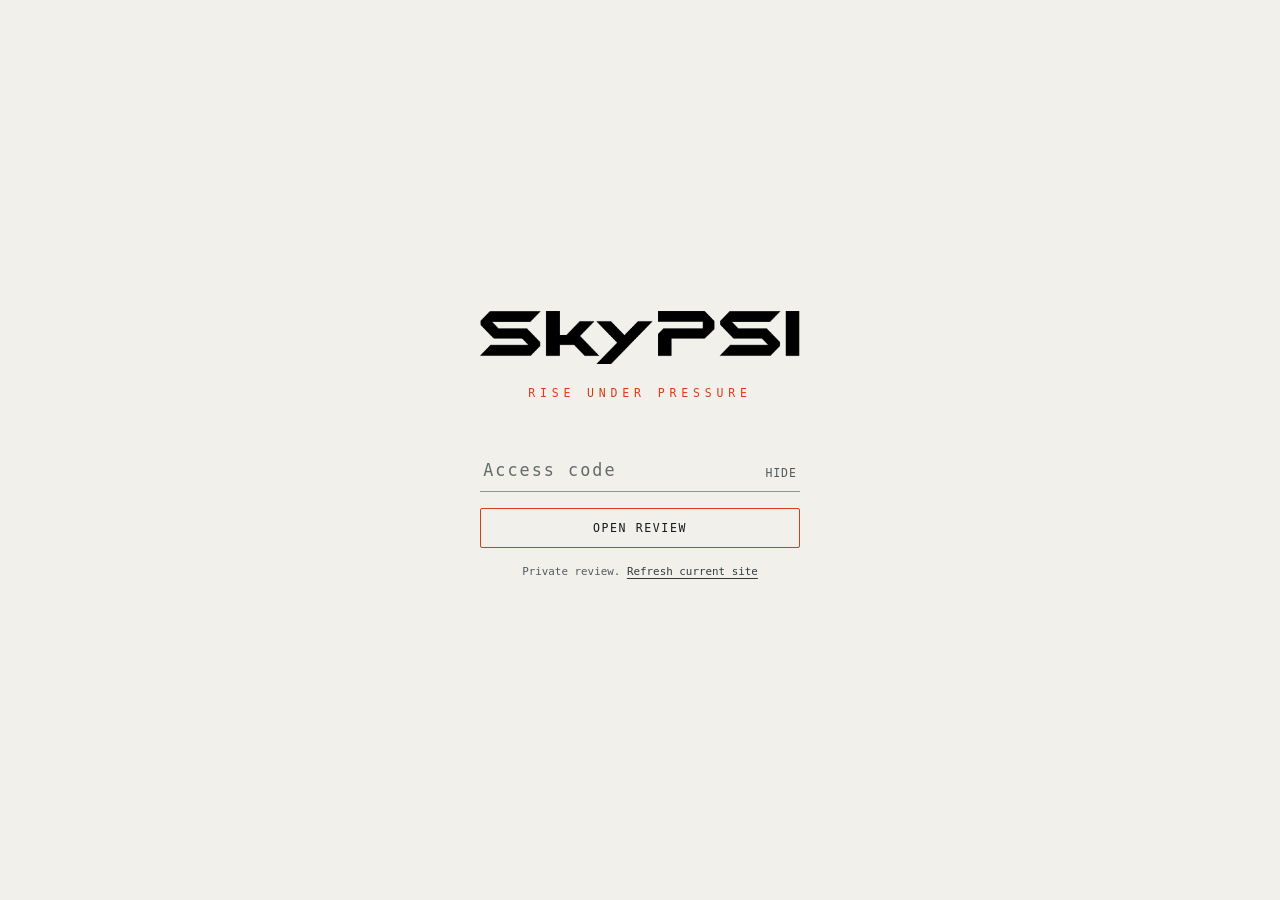
==== commit 6d06d2de: "deploy: harden mobile access code entry" ====
--- a/index.html
+++ b/index.html
@@ -20,10 +20,12 @@
     form{margin:0}
     .field{position:relative;border-bottom:1px solid var(--muted);transition:border-color .25s ease}
     .field:focus-within{border-color:var(--accent)}
-    input{width:100%;background:transparent;border:0;outline:0;color:var(--ink);caret-color:var(--accent);font-family:var(--mono);font-size:1.05rem;letter-spacing:.35em;text-align:center;padding:.7rem .2rem}
-    input::placeholder{color:#646b6d;letter-spacing:.35em}
+    input{width:100%;background:transparent;border:0;outline:0;color:var(--ink);caret-color:var(--accent);font-family:var(--mono);font-size:1.05rem;letter-spacing:.12em;text-align:left;padding:.7rem 4rem .7rem .2rem}
+    input::placeholder{color:#646b6d;letter-spacing:.12em}
     button{width:100%;margin-top:1rem;padding:.75rem;border:1px solid var(--accent);border-radius:2px;background:transparent;color:var(--ink);font-family:var(--mono);font-size:.72rem;letter-spacing:.14em;text-transform:uppercase;cursor:pointer;touch-action:manipulation}
     button:active{background:var(--accent)}
+    .visibility{position:absolute;right:0;bottom:.22rem;width:auto;margin:0;padding:.45rem .2rem;border:0;color:#535b5e;letter-spacing:.08em}
+    .visibility:active{background:transparent;color:var(--accent)}
     .hint{font-family:var(--mono);font-size:.68rem;color:#535b5e;margin-top:1.1rem}
     #retry a{color:#343a3c;text-underline-offset:.25em}
     .err{animation:shake .4s ease}.err .field{border-color:var(--accent)}
@@ -39,7 +41,8 @@
     <form id="f" autocomplete="off">
       <div class="field">
         <label for="pw" style="position:absolute;width:1px;height:1px;padding:0;margin:-1px;overflow:hidden;clip:rect(0,0,0,0);white-space:nowrap;border:0">Access code</label>
-        <input id="pw" type="password" placeholder="••••••" autocomplete="off" autocapitalize="none" autocorrect="off" spellcheck="false" enterkeyhint="go" autofocus>
+        <input id="pw" name="skypsi-review-code" type="text" placeholder="Access code" autocomplete="off" autocapitalize="none" autocorrect="off" spellcheck="false" enterkeyhint="go" data-1p-ignore="true" data-lpignore="true" data-form-type="other" readonly>
+        <button class="visibility" id="visibility" type="button" aria-controls="pw" aria-pressed="false">Hide</button>
       </div>
       <button type="submit">Open review</button>
     </form>
@@ -58,15 +61,46 @@
   </script>
   <script>
     (function(){
-      var SALT="43BdGo5gHVr34j8Lbh3TGw==",IV="D5yXjKOLyTbcKxqp",CT="wjkYR7w2J73hFBAPZWYLJvFAkOpSzr34emZtKft8H3wINi3Cb1PSSQ4ZlGQ0OiF6N5mhmi/M6VIBRZpn4+jO3LuENAyH+VFmBKlvBmeo48Xcif/w+bXETk0y0ExtJohB9a4DOV+xr208JTG/NtykjLWezcaucZfCWoOzBrx7+sNc6tR5WqVTFP+OG7kK+69oGa5+jPKdgQ74XbzPopkdBjM0waUPXLIWEuQD8EqprLlMZ/j5eGzctaTeH+A1wxKytk7wdI9RBX3Vn/3fNfbcDD9kMtUC+bHnFOn77yM5g5tVfVLq6hpAhLl2mUF0sxRkgNJ29ZXj925xFYJeRUOPivwFm8D7q5VRV8v42eIoh9ISL5SrVsXKMX/lbfptynohOJCU3tmcXiEswTYw5UrAMw2ghrfa6lqxuI0JQPqG/KJ4vJilc0s2rATBq43ZKjaVDDtxkm1jpgs8ERHKiXimhr3cLj0ZVfwQRCbHT0iZy7jiJAkeAorfziqIJNNZQ/MdvUCN4/ovoWZKAlGj+ySPb3sR9i7Ka+8jJfT/0VJbGvRXSq37exj1I4Vm5zq4HIuachK4s6OpUPGZ/IanZzA+2vBs4GKX/8UDbaeIzN5FfvCYmbUosQuy+sIRHuHpuPFoBGA3+cFy0Pqot+EVFcvE3sGjr3Fni04OezhFgQy3Ki6es7KPLI1mKMGyWeYLsueYTa9RlQDu4S5ZBYiIAbqQvaiaxA0YVMEvV/lwcmbEv8Xnjm7s8a7gG0k1nl8pxFNCZnVplR2nRpR1gISkklGwfN+fdicY7bM30k38p072y+/VL4XPqUucd5QdWshPSv8Is84rYWY8Gic0XhjvOpdVxk5SPUMXtBsUvzTRTEadUeROVRaCqt1HmH/n0JplLTEyoFEnHxiLutog83FST1JLPHmDSZURltUyka/Eg0NoaDaPvebFgWkwFWFnQLI/XlbA9akLmLohLendd8N5wMkAHvSXLZlYQidJiWx4safolNPnsZnb1Ds9YVNoeP9sl5wFmFL1tfPceyc2WOvX/10ZdpsTHGGhFfR/jOfqrcMN0Tmu0vuty4wg7a7CUvZcOgc9D7IUnOjfEzmB6O1WTUpWaJ3R/AeJmtzFbFmkPYah8BhFwGe4wluwYdVNahUofPHt67MHpAoBGEy3Cwye/mrTwEl5+iGFuUFsZZriMrR1STcPiqs+7SFpj1zHdFBIf8i9t+HIUjJs5KQZGrhZqJsB6Qv0C4VOZ8NlQNGQYp7SQq3KauoR9AN5GMvUjDRC5WaTJ1eQ7o27K5x7hsDFnFHOm1tHduI0x0yWCM1z3fKRXSp7rOTWyO9Hy0J1QicqEvCvs2bXZOR+7BthucKrIxt/MU2KZXXuxaCATyoWDKmiP6KqZlfyQV4SzDjYnScVarEtoEfrwmr/P+2Nkfhq+664nrPIZPUGhv+OobiT8FzZWycjwfYRqDOzhoVq75xBsUPhngfBvr7vRIJziYUNeXly0ZCAU5r+fZYy2zIMmrhBZvX48kIW93UZoae5OpSwO8389FwXe57cdahIh18jXPYXQqPYfImSlHzQH3JKFy/SujuPEt0v3tvaer654KnbLAJfYEjqhg6gSzMML5MCVuQ9omPD8g6Mr/TNW+qN3SceEL30NhhLaXLHwu3csznPirl+2c/hMildIq0xEk95LTEQZUNRk0UyBg29pk3wkTCtjDNdEgJLqQuakAcBnQIj+5dbq7fI14YD4cJJWciis85I9K9wo0h6i5YYQIMUQguvB+1vBL30T3h/+I1Gy6tj9po+NlEKFlWxWaa7bWPfybsJ5ShUCZCtT6h7CuzUvxhEE8zJEXypyc4yXbDEKfu2Zp/TJCJIviCZomDjl8jeubN76ZHkVnM5FVcG2aKYyg6j7IEmxRO4db8uKJ7NKHCb/IGuLcJ00sSrmK8X7RdpUtLGZ9I5LijnYAuhYlYdSz4WmIpb+gexxwh8AEmHS6SZ3+SIiCmrM3Dj7mcE7Iw03W5xzlW3Stz5MbAyXcm/Iw0erDVO7WcqFFrmBR+5uXxSXY9MmIevYTekNGmSJzkoTwJkWITGniIhh1/[base64]/hfW6YVSGUMMAnCfa2G59jfdSQgZNvQJAxWFfqteuQ+/BGpZCi4Rfwlo9Zp1HiMrm0bxPGRsa2rBv5dTT89e07Gc5QhzowlCL9+kOhMPA7qAekF1lxdZHyI6AOgAcECkdES+XNWk17e9/vzk1i4yTOES3qvQAfYo+/JxMftdwPC8RQQ1kIwxOxbC3IdW5pY7fpjCiYYQvqcyStIkomibTZkPPrzTAxV0nu7wkw+VQeYATr9VvIR7Ejym1/+EwmE1YNejV9PYF3mOyA2tMHQLiY7gWZyG6QbRFyNJRsM/SHCb2uIEBYtHHvtAfV0oUT+7POAQzjmZHMClUmjsxIVsfq1uGn2mTWNnwOmb9N0/b99RORZREI4xqd2j91QiEyQcgbMlIEHW7t/saIOY9RsIq0vuB6xujpYlo4RDVoOujJEVpYAVV6FiQGq3TeZACSTqIvuNJsy2vRyJA8r8dH6cjv8Aj94GeT6q8ZTGyf6/2C0C4fUZb4xoXuw1mxo4jzX8hUA8Gtw8ZzYGb0MC9Isp02x07JzGRoVVMCUOft1GX1DhhJGVM59GH75zeK4aMRilo5edELZJfJoFR8JR0YxfvkhJ3uu5GrtcWNhayllfb/RtD6tEFkL0pTU1JwLX70ZsKYyY/TC1gtmOdovmlsaeUzPqTduakxYSl2dN8hLoDtr0YT7JH/eekTTiQGJNWYj/BxQUxo5z8zhGRntiZxEF363KhdOZ3Euv37K9tiiUR1vqAc+xikG1zQgRLlyfxDUgyBWDfmRI/RRMlzcJ2pgljdBd1Cer2pTl+5gwCPfzgfn/Zwpq8ZrtU8yUjRWXqI8odhIEJ463oYk/[base64]/vHRKoDWv6cIQ3xJq36iksQXVYaad9VZZIbjVYS4pawU0oskPwggmpGc3AjetsJip+XIjdgokv1MXGaKqwvH/Xat5A4CYftChxJrE0wvGj/nCczZCjpyvfWES/oojOKJeI41XB5NJSjC+mkBdyBbuYYyqPK2PFjNdXee04GUSpSkhfuE0fd6BhI7Be7YGYfQcCw619Dk2SiXtSgne2/VxcwLGTMmNiKRRxIttAuZiOdMipmbzAAFzIrLyF+tqFIdtHL4zyKSoIZdbDhI0XvPNt2aoBDxzSoeevy8RB05bmSSHvKjUr6Keq1sDaFi38i7bL05vQUThHvceXspBUE9iOJoTkMLPZ/OYdAGYKYjkZuP7reTpPrAnOU7BfY/W1yZ9fgWfiCS34FFRXoQFQLiB/6rFW8D019KOrNOX1jy35sR8UTQKeaXXoNYtybpbydh1bw+j+GBRTW4MOTMMbwLA04xgK/btKYXHpYmzy1E7flw1wBXolIecYh5bveaflE/nG36eygvRRB8GSvtG5svNhSF4v+ICcspcDfJKWYnPoNxUm9kE+8HugVlKgCDz+jm+nQLR53vY4Y50tkLBFktJOklNJAbfXWt8nJOsfgQfQYlJmfTORdqSou+k5m9WZgsq5TN5AOQJ7NRIQZb9FrehaY++LwqERBQ/[base64]/ZOn5nbc3o7s99hf4s0t/XMXe1xLeuyArt940f5urKYiN8wJs2+cr/S/dUAW84jSVn3GgmhoEGnugu5IkoFxhi+C36uZE8RRGKyWepAVoj1RjgpTad6I/NQBPYACg7GcY4fWDSz/fPMew3AIpsRKWJbF/4Ehxlrg18vW5WxQ1oWN2xwIV2SeVViqXqY/h/MVZOiXavvQEWYbhRc4W0csR5QlExJBucdMMjBvLi1+IEzGOOrzQsZSMVIO5kNmzNxOR5Z2bvERnqmpcyOW96Rgpx/qViSMOaa8cFpZ58850For7DSA+vXdP6kj6+aesZVTXLo/2NfgMisMmur4uaJFO1pWzo5YJPIRTi5W8FAZRDhYaNK7HlqQiS5QylK1XbSvpKg2jfb1NTWevqeGGEu34AXeHTMR19an0IbaN35FBuUQGCMH7v2Ct0/H+IsPwexLaUNRZ7L6+LZ5VWd6L2av6/GWhY/mZK4GrAT07AlkBKVD+rMsUA48m6w6XBAx/HNR00tN7A+TxBhAFVE4z7E0W/QI6Don6RThq/[base64]/LwLO5NOcXJO/y3VWmMZuN1AgxYCSSlQleT1gbVXVj+fSCqtbrIIrU807U7Nhh5Xd0klHtR5M5lI7i9RxC5/DTrW6o028YaMfaaxPGpiwtevsC9JgucGjCXoBhcKp4JKHwsUemxqfMuS1gL+zMWu/h3OVY4SsKJEktXseekXWSuD3k7Z4d/nGQgereHnliW+0lzHAcaTdt94R8EbyIB0FHEyPovi/3rm6IpcSQzCFJ+RcmkwAUs4WgUeWh/q2Iq1+vw7u8OCVPWmEZare0KewY38FbVdLoo8+JX8mBXgKUoZmoPemMMvGYrf+dWh1kuvolM5ua7ZNYks0FAB1Zd2PpOaepvHaAf4m5LrJMNYEhRK/D2wJVHL06/iul1g7F4zoIKYOVLNN7ETzx6lM/Dlj3SNbJdL9SnlfmKcG2/zSXRg8J/0X2MeQSCF/1hzl2gwDNgWbr+sTcjhCpu3ruIVZkf0TFn047L147iA7nDalMIN6mLg9jtU5RlTX1RmTHSPom7gMSkktVc9ABoPFEk8UK+JB7JLCMTP/AFqFWO1sC1lW0VYC+BNajPpwFDKT1zSfc18yVZ9bRzyvUJ+coF0AlMaQmmXWHj2tCDFCgkTWDHEAjGa1jzG7cUmBCnJE1S2Et1Ucd5Gnsaa2Jvdo/7KzwhO0ZE9o7QhaeMGfeXTysdOluPOjDp2Ue+liBYEFoqptuWlwatx2VB3peNkXBZia71FjqjMTOhg6l+LYYlh9vpYnO7V16Nev8VUxHMxeAYaUJftWcxRPEse3LzIcXaNvq/UCb6xMRweyCmV4lw7M2uoRucFgRepouPw1WlRm/Zgvay6MkpCm0RSdhbkoQ4biee7MPZFMfPoIU4rijtL6MvCTPyuenjCXB8xjYY+RI+u4GfJOZaDMFNVuCjrt4z7JdpJiBvJNYl9wrHvrlHhPTVfE9yRG9XE5rEeN/S2MBvy5vZHxwKuZ9UsfJrx/xdB89tpz0NnlZ7QRLvYbFrEeLJ67DdH5RhS7CCV9/8kvZTt6TX0ttlvhM+PtkSHnKLwSodYEuv+HKeVa+bzUaJ4ENaD1fzl7oP15xfB3H5zCu9ffJ/nDaeCd5mM2pSUlp/o5iEaNUaa+fl5rlWiF2EdRWqj80GscmOuNgyklLj8bhgo4+Wv+d7TGp3ECmyGGJ7gwlX8cd/lxFkFPBjZiId8iZLGlYPexIH2ZNMTm+1Dfkougs2l1zlR7yVwhiEThUU8ymZmA7kt1PyrbQP06NEGzbgNYzaLLa2U/kEfdFeO3wevHyGUGPfMTcrUMUeU8Y7k5UbHBqS9E/NuTh26NqSAblLKUxRQLo/7MZKc/NolDJK0E2Z9HHMN3WjHJ2DqT9ohHHtyJxgZd97EmXqeK5Ye8wVbzZniVluYapGLxtEv1C8kpTzMphTgJMHnkreSUatvCWjPFK2kV3z7QrGH8PRkaRmLrLJByna71yhtk679eRhTYEacd2vc1RzVEnWOrAXRf7ELQwP02NR55zjs/XBT6l98G48vLVRaHh1xULF7eAhfOdB8ocaMll1+/2yC16lMfaSyJGjIGATSmRufPfBy/4h11egD+3c2N2zlDuUkRnN7d6D8M4a4U7SF32840y35b7Vnvz7zO18h1DceH4n9LxuUnVF2VLdR7lAclNjLnSO4/M4Gm5+Y70l35r/tAuLR57VNa17VAMP+ZgECdINcacxZS024z7m6XK/Lz3WE7znxg8YOZAnRfgV/sI3hkCCewuRHpoJyVorW+8VwQY1T3V9TJmNgn45sbyONcDvoPhwjz0VdGqnypHv//dZFhCtcncrE3adP7pY5uBzI0aMc0cIIiBlBeIALqeUj0JaBnUI8H/m3YwxpmryQ6mAU2xaTlxvI7VQHynBPI8Bm6TToyBzS9dlIaAGoW2iw6bysu0rcCoyz/0vBDakz+/Eb0swcP3EXMkCV/wrelLBCr9TDb54TJCFLXoMfDvBSL6bMUsv9jgt2d4/0EhYWStYQzm/JLhHehHzYGEyB5gLp1lz8hK0KHQuW1LmFsWuiuDxChWpE/6Ql5tMiNDmLN9gW7oPcPb+h5LiJUg+TvXHV+1XqzGZjMGuMGBmOEddgo6qVuSk+te9EW2OP8xCdtCEETc6cHdgGUG22kWIZBdieZeFrCnNFpR9hszm4W4ggC1sugbumribE3ScvvhnCCJOH1XVcR7J2YfCRxA7MUNWswGQ8RqzGJa6o2CBBbV5kwh9ojGXhom/EeZfzRmbBy6S06S4be7iy1xM8HssG36U1PzSJUsdErOpcPm3GDI/65GDx+NaeOEHhAViOauxLH8l8ee2cOPQ9EJwOz3oYfNiz+/VpAyYxaXRamYilP3KQ9icdOOl5mUaubVmyGq9jyULNvROcwstHlrKeXsth5da9JCI1bG7WDCIHJ0ZsPDYdnra/75figXLcCU2QCCT4Y/xtxvvHeC58qbP8UekCDgS3BZzm0xO80x9XWJUIDI6pt2uc1OtYx42CV0lqLdLiANPVFjpRduGeIOY+unJNW8fg3s6ECiVS40BgW5TK4MwQIFBmYhc/ZtTMCpv+X8AoyMMrREvf2gzo0OriJsndDsatY6G7Qa1cGrp1pWqfRUHzZ7hnnUPpph6A8flONHkztYmWeJgCxPrVSGKwoA0B/6HdqJq9+R+0hjL3aPgrxD1P54r+qwFeU61G9FPXTXcwMV9041MfjMAjqSG5WxwcX4oTFZ4wYG4Hu3X7G+ng+O3rUQkSCqbsabJulCukfXGClmiodA+Mu/nt94cdacfGVPf2AS49uZDpLXU1CBvgjOfhoEKaW6XDUMmxdF69Tcy+E8Mx/YnlPV7+L7XXD0v32LqFnwVEt+g3JjGNzekTHJ0dyFr2hbolbgCWUfNYffuMRzPrMW/P1BkB2bXs8yOdFQqlhJrKcXNoXj69lf9bfnFhkYZBHb8FOef84d+FrHcO+nnbHPtw5/oMlsjrQ7waTdivAAcXR4kqwvSnb1vCzKnq3Tjkyh4N4OGmE5SKacO7o8QThLGXI2EuYSOChPh1oYSA+E2GFtjNLfjabqENEfXX8g/UQKylzWDCe+mOI5Np8FP6547GcCb4p/bGcwsuRHHQm6DktcAHHc9loDGDZFyzS4A+le9vuJLZXZ0ZFjf+2ff5UpZUN3qXtNdFLjdBZOHvm2dtgEE0PMN7iYUlYwzFQdfbI9Z+s5dt7VJCH04lhCU5iC8AikJAsnYVkh7o2miFG2xWiGQZgCtrzwLX5pGOxrdcm/9xjUEO3qAhE90XrHtZz4JeX+g9FE7EhBjNENBLA6tENTg1eHOnMoeACVD7ilv41GSxCxiHEONUzCa49cOk+6R0/lhQUe0VEzICsIXRSd5VIIq7heVZHzxxjHWJroNHYyxJRNuWOF2opTY6Uj8Czfb34mxBPXDY39XtZzXCMtWy4pKOodfa9nEQq2d+Ut/uNvfVU1VgBMPdK/[base64]/5t0Xhqo3ztwINyHte3BfBaaIKmr+WN0wHOnkdfpd/nyV3DAK76LvNlwTMLLqLiiablLMcdw22mb6wycXZD9/Ka8ywwO5gmIyBBDKR0ZmkV5URpokF4Sv25zwAC+ZTWOAcM/ULB/bSte39vHtf+UsYrD/U4Zrxss3aLCkrVUlorCOs1JW2xPJOBNxF+IEMEjxnj7hWVFizYhn3/yAp9dXfZo4/oqiakN3Ya7uhn03d9fOv0Ntw3vdNgtUiL3iOs7VHu6t5j/aGeaRZ1cOUw74xX6OQXWX88zjcXOR8IUER8U2gNQS9JzKx/zVjR3Nsys51ijN3UqlULK9cQugwBsV1X43doRutadW96BMTG85XIATzPm4CZNjPbWl2Fns34JEfYHA9StgeUqcA0j585lnVonRCgrUeL+cdd6zLiYnC6R1Ibky6Ayzjy7bQYi/Uc0+9qfwt+Q1Z64KhU9PykhMrbrgNnvWyq/5YKtXAGwA86O1LNBBA6R+wjhM6POXnRDVS4cqtq6F5TpKAp0CeBGNfavimWFYeAMbN/o4azmCUKZ2LqLIWAmARXbvesIsWagrFcHvcoHZCpsfcM2+22teDUkfG46YYGv0IctxX/6LrH3jk4igI7gEtvETcTCxcFXq65w4h+OcarxvcLlFvgNI5UbDYXsBblRREmSKxEWmLzp68C52glOh85MfL5T1IHQy9wRe8LoQCOvujRACq5IK0UnCset8ZNm5ofRuXT51d5oQew0Hsl0kHAS8r6Hfd3AE95Z5jQcWfKnnF3PXLF1/zrDZkkRLY9HtjQJ0AQthnJ/aBA5uD+QEVi10hR64fPxOn8CKbVxOOlLJsqyD7orvVnrXcnKLS9aOGjYQubg1+XmkJCvrgK6rLfr8c50QBVyzWngRn2rk3J27W9TenfcMMOnIj2RgvjVKLb1CHqRdKM40iZeslHN6NA/wJhswyGMwSkS6jJzMu1At05+ThVMhWz2fJiD7CBLeFS9BLHH85y6q0lkYWSmeOAeU2ryJy1EaaHZKlzJBz1ASj297ehxDEyQI9apOxRhp9IPngdRUBO6FTJ/SDNFWWthZvC7jdFM2om40YUmru+yXs2ahIBRMXjYI7OKVJ+DspCtqUJx60rJBzTQRzDoeNaH1drBJvDKv0yR3yQD0Pc8E/9fwe9lsTNRbd5XI3dm4Vb9BqtIf8uoak9nMVhc+qqwixillpdA4L9KS9CYDPkAw2XJuGnrrVUUKTiBFrUJrraXZlLYUBA/NKUpQqyzmTU5/YqFDxPPOpZJHQmPqJom1zFjII3brLJDqbVhUAoEsvil9RrNTwfNvkkg4lwya6KoB1rgB4CF2FVcAzy479uz8e0Pm8UjiaPvWbucpn/pYwAWt23lESfy9Fpc4/VXbHrDlLccLR0RZSwAwz3hYxvH9S9WM+yXW7cIYnVMQSySgJ8uAuTME1LTmon7bMOrnf69lrGB8Hq1Y+JLdvS1sESPK5vfF1v8/+OIVrXrAf4ELcGCI5WKrejZYzJLitmioafxgPygPMV5QBFztJtnoTvrtI3vPy1UoGOCUQ3aJOG5Mdi+BaQKt9gNdokmBEkSTfAbqUnu7N701KEp35yEw42mxLzVD74hmJjvcHd+cjnbdMCnS3SyOMiCT9o1e8z8mB73A07ELzklF4jn/yU1uRgze9DFiVae1FKNt6y1vqTVZ+bCoUDcXjBrHq8gbi30gp1oG62XIBCcdQzeAO0uqkAqeyLO/hbVtLqMKmisUMdT432KBi7PpoCVd/4MdT/FEB/wjAcnCa9aENlOr7HeKHbBxqOhnayFTBizvGR1+6bOPo7YINoJMefQgs//cF5uCUHAJfhJafZLY08VBoYvEryvUgw7G1hNXl95zhFvi65wRtu+HHCPN7h43r8P6OgG8uUHKRkGoJXgoOsp9F/BbWUO8TpFQor/jnRUzwEVBbmyvKdfycRwnlcbVJsGkhKvOQeXCEN0mGeaVBOmu3fSRv5jl+gafPB0nJeNebMd/KQipnUUSDyvEDajxD1tBlciZY23pl96opBqZYZK8ZBhS6QPxoTizZrIPoZc1k2KO2anrOYWtATS4CymzLTy5jdvpS3AmFRzzyZuGSy54nVJ+5tHfoLsqBNHDzD0QwVH1wYqO02ugBF9RX3D8YjNC6I4N6M29g/enl9QNLCqTpWfXINei+dDh5j25V+BMa2wNrvtLs4H+9+zXV/975jArkUqZx3fw78zl6CzZ9lElKbkDtL/gHC+EuAq3ngwbV9ZneaRrosAq32Z0h3hpiZV+2GB/rpGQ+zIhSKfiO4i+PHXNTCNOC7rwKgUqye8EypBX4IArENhl39iUj+K7G1G3e6uvmgV3w5/xiCdcjM4LNkeMSkZLFrcZ2kGmjB5sr4DvmbVV0/n5bpZ5OoV6K1Nf8LW6Itrr4Q6GI4fg1Z0I3dVXHkmHJmLLsOpz7Qox6IZe0FaXghH6lzS8Vq9P5nod1GjkF7OxMH3yGVe4PEHRq6+GFAaLEtp4is+Kw6t6HpzO4w9+RmR5bU8CYip55wEq5sG3Fa+V5Kcj7fN5nj5QbJXc/kJVNeQn8nddkZw+ARrKH51kriCnVEo1SOPedBJCYjexSRHs05y9YglhZN+GMWODQEdJPp3ILO77UUczunGukoVg3TrkKL8twzXg5cfXb4gtqKJRkvSS02DNrWWiedx9WojBldBb7Ppeko8l+b70UhMokPHbGSbEiI0skVYhGUUAKTCH8EceRaCgUR/I52NYukW7Wmz43M+yBvWSxhwk1F9P8rAR/byupofuBOo9bTfFWbXPZBL+ypP/j9nEXEBrd5D18O1b4W/bPrQZd/wCe2+F8GzqVFZHpz586KwtRBtzsEnCDSMjOkI8BFEwU0vmhc/RKJkW8LFp+JdPGAbl6tCY2DHV2/w7CtaW57J02sb5jP0SxMfuhAjuN2st6ts7a3l2ia7Bq+rXHNujK4Squ9gAWIFUTyQzXMkUVLvry4oH4C7bqVn9RZeflao5AJbF545vJGGZrk5uguoidHKYCXbejboMfILbHRIi2/md7lZ8hBcrhYhseB9Sn+Il+Z2SrUp2hQWmEKllqenbAGYbnZkDjW7wOlXyQ8w70mfcfgRqcGbkXSITqSLqCAM9QpPgzu/u1Qq6hIoJLCKIiwP6Pty6Q1GnFY6hW0dV5OWuDiGxvNBJAEJFqQwE+tOC3Q2a5pQi6YJopg4aWFyMs4Hi9oYjlv0Zu556ISH2fY6LGnpshCa69V7RVqZkVi2tSPY1/JhTQrYqpr1y03W+ytttYUOXr5Sy33Ie1eXK7OSRPZgWBX43oBIyQsiRpgr7kfggAFOrBHfKPGwwE3S7bfI4ZxwYB/MUAL+rURb9OzCnRiECs4JoWwJ5fSIe6r6s9uKIC9G7sgO7BS7Cx/tzaRvYkGXOzXR2sY87aUTbWn6UFmcBeyCeJIv3ZFdyE3rRrT6r2540wQbd7Kv4MJ6URwDwpN9iXpfy/oz0hPKzMOdFcSBtMaoSsSUIA9HYCj6fOGnI1rOe7yV/bm2oVxtp3rvqA00q103jd8KoRNzH4pFKsd1wO/lKU9OnKM5OdzlIixEy7dNrDhoWNEVimq7m5bDLnoi2gR2lUhieNjpIGhcWs4iCaypYPrgflTxdpUY49B9bbOFJmtbzgEYw3usg2ifBtDZsfDJySzQgixYbj+WyGh6enRVBNxsF/b2Vzy95QtXim3nyIWWy3gmFIiHvE2kBZrPMvldLrTbI0LdLufY4WQMWXGLea1Jx759zBWz5PYoXNkX+g4J0N/pYpRPYsV72QMtzSGyjG67Se6iP+R03JAZSdE9R6kcDJwDAv0P8RzN7LVcu5XKE4zNFB8Lnorg7hhdO88A4XDlm2S8aB/LBgjAYBYy2/[base64]/[base64]/crrbbtHopzPx4SBso10in+VMDR1VOuTEdMWnLrokaytv35Vztf1Im8GHSF1np2VZk2TUbnQObBTxSJCsWjSNLLiCd/dOZOpwdW8+bqQ1SVBL2gkWHM1JWnxM5fHAsFGAhGO7WNlJoUdKH8Y0DzWqpJ1aReebXvYNEqylRsKQe1MhpD/w/UijKfjzg0iNI67/gaLmKjYgm+ocdEwOF2UfTuyR8MoOLWeSd+QaeGTzzy+yL+Kg6wxfmHSqJdP7yyybcSaxR+dAxDNdYq2qqKsi3JszKbldUJbZBejo4aPg9F95Ikm2oZ5MRQKL/byuNFHeJV9XXtzLAru0Siwn34WYnWxLphczTHwG/e3l/[base64]/IC9IcgHS+myTEbxDp7dEPXgTmTXtL4FAwhzEpyHUIJ9ZAvlvZRA8QQAr3OXQ2ffO+k9UhuhrjChT3pJlna0XuVsQ8t6tKX8KCAxZz0Cgq4lNkC01QwJQoP53GSt5fqXxQcvj46nZEgpuZ3cE3Q/cmRPQptXmZToMMsltLRbIcear3BAQLh+B/VYdX1E00lWJlnT+kboRwialpCA3dHwzHIL+GvgG5xDHQ9d3UN71LpHqlkAKg9GQE0IuO4RMY1b+vyM4mTwI2LZHp1Psjqi4qHw9nx75KfPI83My0/ybZJx33vhg8Pk+xCrvWHlK03sK8eYiu/UtK7L6/A/kZnrPOKLCq+6F2XLaIFKIqlgyH/wTbMb22fFZjFCXkNNnSwKGmknNNfE+WeHtqOlmcYaY3sSTDdBGZ/MP7og/1IMyWq2rVetUUF5oOC5vf4p8FODJnM0ACi+HaJGSZ2ve1fqyQmPaS/FZzvA4Co4xHcMsaUVyY76rlbhqfYC7CLAM2A7hiZkcYJ8Ug20Zjwycg0Jr1JjyaqWEDnmGH1ecWzOn+VOY0nrb12pKVWPm3UbsYqBSdkq6PrTR5t6wXRRnPGxVej/w+eQUnfvAO56vNsiMLSut9HF4x0E4Lnp7sRTlv8B4GP334kBt27SnvGh32yG5BFNjW7Sj33dgDoDUnwBHh5UAg4WRGGWTzBIAJ2DL+3QPyMWZSNpnWQ8W7xWzgES8R4XahqhsA2vdMCu4JM8mvYTMdCI+ovGVT/pW8DNCk7Go1BuYB6Il2NpTUcmDkjYCw0JBrtqdZOBtvxvDujcWt6plSsM3bUt/P2C3BTXqr/1VuC+8DEKr2F3gO1KMrHTMw6aTciTqKOefBE5d1OVIlcRi2BHrAoPZa/OKly1vNgCsF9axA/iWqTcjYcNK1QsBsRYdJbYy24kfPVM3NT0C8xqyqIR+dEkPou+XmUHdj7GFXiWXk+L4sO/4qoMkLujbhuFRwN3rTKqVTO9hJYOJtBrQCXGq9fd39MDwjvOHoK0+9WxWqlXA6yNG1RFQqhfJBjlMcEh30MU7Fdwh1Is/kq5BS7EcT/oR6Yb77OYSRH7piYcrhtENEovv0WF21wIa/snltUvv8/ix34CHvWIRpIbaj0AkoPpu6ZLWGLOeHXs7JxrqhLdXioY+kD0Zu9roBX6vBVTdsDAmv9Akh5NAubgcjB1BTk67PWzdeDfRJ99OYCXaKlsZ4Wv3XFRW36EKEftzuJJowJczvkbTRY2b4wyRwyQE//yTbw3pRtabunfiBnbc8em7f8hNmenQs70wjlG2zkhQrMvzGvZwWzI1Q1SzDFBcw66FecGOawZorRnZ7YiUNajXzRm9EsrqqQEjni+b4Rcq56B4yAUvzLklnMJA1c8FTPMSqcJX003xBIF6G5ikLU4qVL+TsQoyfSUpJR1ODMhnLEPOW9wpUiH2TU7k6ah6TGSgTTBQO/ZeIqZxqre9EG8nLzTSHoO2S7wtRozPIJ4ywY2vSthNOFYYjLRBQMbdO1BCYCpn/L++Jfbk7lcTTpH5dccNcULwWlzqc7olp5nbMGEBB2NBmAIy4oyBCb2OKKz51LNeRx/gEt2QgYFKp047y5S7ox0tyTj7l8asLdiXijWoOG8Vp00N9V0ea45/5JGt2IIGT1M+RriA4T/T62uJYeQ61A3OAlULooWhmfQONKIM/AdaomNXfG8yfRhaTet676DWJmRdCGM7fgAr3DS/fLRqImptcX94a6Ku8KEbYN8M02aCE7shevu1+P82OrubPf++skPLZFPEdpLLz27k3Ew4s6jLDV/vz1rmMbsZfqAFvRbVmdUvP97FyJES94wY6QtWY6kxKYnuvysBisfEyP+lAZkd5wvRKyQg6XWNWWVKHfDbcCfvugXmY3r9/[base64]/[base64]/pzAtr8BqOGzdHaGMPlw4Z0s5UXboUwxGlI2VeSLHN8QSXIgX6stVmeNL7Q24MU/[base64]/jE3HJa38TuXRD4tiqiWkLr1Pcx1/7PoMDpVoeuqT/ur/26pfV8QMLcFXN2u0JWLxyJ1l3zMEB+OL4Vfc5e0SeTU7G8gkJZbPPMzxaferolxQazc2pPrj2hOwSGubkzXL9D7aM+nxSwVXze3G0DLa+cZ4v1gpwe3sjo4BEfJnzairtNytWoqAREy6OnK/SDfsBmMyGg5Mmr0ypdQYr9w0B4YNmiGr3+RNkgEl5k8E4E8UtPhdrIDMn4KIkJNgPIBd6iB7xMyn8Fut5Tz8OymIVoXWgTWuZekPMt2geeX/H93lIggeKiGn6QEY+dLcY2FUXT+4elmI0KOh6CTShHu2jpS/sMRAMlL+n6/LWESaEfFIsqtQ3h/QpLY2J6oRBoYwbhHR+1X7RBwmqm3/ZrzRPenKbAYqrfSWIpm7avY8oa/siOpKMYf7tAHfkpYmF1QlI+72+YUR/ECFnQMMBOsZgEWzEAHNwtC3W2eb0+96ZBWLvtUe2LGNoC7EmZqq3ww+zVzFQjDqox2CoTpsila0QAwT51Vr8EMf5Uo5uTaWPKAxXfxDrVki/ZDA/VOz2wpAuBFb5UbXEvfmgBc9YwWLXq8PbJFIJqUrdS6DfXIYXpuTJRBFPfohSrZE7+THX1QroJ46O3yru0i8F+ewR0OTZqRGY/g29UThMaOcpLTzRhJzgEbbDPVn3bYeNbVCgNfz/lz9oWWttLxIQ8HCKHuX1UaSTH1efQ9OLCIAn9VUG8IuogNc2jgS1tQj1EmAHBM9Wwoxhgqq7JCCNtY+MLZ8tjK8sQIIrRuZLwvCgQOUITtNaUYSAXHde7NP7CQqdBKrZF6W4k0NXT8D0rpJhPaFe3v9I3ZIpNoFnZulPsm95tPYc7nT1nDdi1g7/4jeTb131JqoJrSOeTbcO1d3A1Y8Cd0PPeKWGSyEyIzPGg1C+in3N3gb1Zfz37aZxnL29Ca+LPKvaBIUZT5sRTr2PF29us9RAI5yrxolrXtbJ1m229RRVmqyn4zhx7OKcbynhWi3M8QlVnosePu0dxPajLxwQPuE/cri2A+97Vf1qeqRHRySWqHSZGEOBxcYvlgb/YS0hgnxbWQXcRoCvW1OI4Zde0NyzNPMV0+qGQ/TP9fAU2kpMn/vaSuazkyDGXakpZmRjbFRroDYFm9kw+bxP4T2vEPPWjVFK/R7scJ44VmGUgN/HWNvU8dS7FW2nHlFYImjo+m8fXuJhHRQrFPSBJmisa/RAuuB7wBibnaqPabRK5sZCWZyXzWJJDJahKIvTh7khbQCxgo2W1tS4CACKkbNIBdiAOEY9jojhceVqzgs/[base64]/OMGEDmbe5iRFIjwR6IvOIMXwYJ/6qwLDo/GS6xiO6/cyEOvuTktSgZymrpe7HMGTdr1dvykLsmzR7TykKbdueSf9YdKlGrZqFgxvaf/bPn5tETtWdTeY/7pTUUvxk2P2ugFe5+Gfd4ABUtKeyHj2gvKuZqQ0nii/XvGxgobP9B8FiAmT3SegZbHpdDdrjZQQt/CWe8w/YIe2uilxwaqbmnVTdd7ERv8Q7VESM5Dx5AGTtaGpF6RO+rBnTpXjkLzZBYNKqJOFa5TbHOqpdT/DQaKBtrA7fsW6MqiQgV9Bhny6FXi0FKE/bc7ILZizz4MTbmMFiiO0rjbEmc9dmWbkNH9xP6I9h9prXRB8YmQNWL3/9xjr94uzLnc3X6hWjTP4IYSItq2Uqn8yLN+hA4FkJw3AMrAJSKbwKlnL9Q0tFuJU7/FVU6WxtWMq70z4w2mLxPJl1q0lI3d0neM8e6IQtLPIjvKvHPV0TfLYmHJfli8atrYcCiZgzK1dzXBnxT742e6cUsU9Pwj4iQg8mek2RjAWrVBYZ6LK43Q1nsSE0n+YA9gs/hGMqTr9fuOCx0eheYHxWaSd+Bek5lMAsxfQB+MQLp3Y6H809SiKis4I4F5Z+iC4qzmZ9lNJCNYma39PXaz8qdbz/8Kf+lsN71HBrxLQqTro3pdCUZXTe16a2gcMkyAdZdyIlME8akTHewPtWx8t9WVxoJHti+5SJj6rUqzb3HJup3EcTRWaEhItmENprU2ASsZyTYxWHsoFVOoAvlov8ZSuC8O4GcN3wO1CUVKtv7bnBMv/kPHwMjm9usbAZAQU4Veh6b3K5QU81RX9kYjN27ou0nPcfHKbvf7XrDQ0CEXwUVWLBy+pk4NuXNsCEPvqxxn5sX8RioHT6IhbfFR6k2snXhZFw5F4UktPcV5j07khUmprEHZ0Pc64MqVdrdlAMyjbmd0kC1xhyLFWp81/[base64]/NZ/bdWk9gneAUOmO3F1i5dEv8V2Ee9m9/vAY7iv+5adL2Ix4e/Z6Up0Ljj9YxRQVaAm582GH0kNj+RcXXBdXgvg3ambdEHarK+6TES8GHiJSzqFhe81FOXtaUGrVDaUPpJbClaxtFgnlgc8EiDgdJZGXeJgO5Z0dLWB04DzemaH606Twvgtuw959Za1E6eK9S/rVkONc1A8/BVG3spMHr2VXBjY8Kt6buemXlEFX7ddEFP9mjOoiyJqdvvQrFseexh1y2z/B9lT7HCQAGISOAR/w7QO9BB92oyxr+1gILORWoHY9YL0zVS24Wrnw3tRhPmZ8Ghy1ZGFg5wnkzR0pdXtcCNjXnIELNj3a8nZpEoik2z6xVoMn6zYO/30nSZVCE/p2k5xpGaLmCP9T4eEiiMbWGxfT+wz0RyDvLrG8kWiup6yJUDhLpj9URxnAFAEZkThTjQuvc8uJKuxTyDR6v3Ae7gqIHdB4tU3IVtUBsZ40XmnjOEK6zPYe1dVf2Mkgb1VlHE38BugfdmFxXfTQTjDj6xALRDToCU+bQplVGZcYfKlXzXAo/BhnGcEyYIZ7WZHL73wc2O+wRB3G2N0od7mVnqUEaLpsw8X6RskE4Nem3e0wWoj/[base64]/+6WKjaj+MsYwbmt/2tCDqkCcVWrT5tEKTsQNo/dv3bnSXHg9uKcB5R7wrZizn8HSl2wd2kBv7pzm3GYYD3RCVtwPntWPuCjYIa4DZmFX9VJXxNunTbjn8OtTEupBvLSw/oTLwlB2sgJqwXYkKJ/0BSypTSr5vYmude3vgu1nsOh6LHq7D7w5IeOCrM5BfCcIU54yTTV322Vq6/G6WyEAZ8KAby8OLTS9vDHrF9GqXF7sltYQFGZoZ5LTHCGnpRLNRZH0fUgllSsmsB3URc4uVku/FxioPApcPE/wEvS36SovlnDSrK4Xpq+XI1utEjD3J1a+hopCsJRhk3fYPaOfn8W7vqJd5gWaIXo87Qmnktsjc4FZ7vZRrlPdme9SXN81NuqluSeBK+qQbrhFeDcxAufnwQQyraaQYd9ZAsPZZs8nANIJxZCYlpp/ILiDni5n16GnM9reoGJFtysu8ILhHZIXQJy5G09lGsP7/vxV+5BBhD9XOVDB1p6hDhAXLCJ3lairwG/JdQTIm56OXlwwoqlD/HYuc9dfo2XRdhSEnZGprud3KlmEW8cvod165ilRqtABkQ9jFQ4W2KvStgo83/qcXXzdoxI9Bnhvv4cGXOU2eroK6o4DuYa5Y2BJUx2Vs8RKADyy0clTBu5ocusid3oPAEVdM4aEsMc0eNv1oK9/HNB0axSqCzaxae77/h2v0+jiIwP/1Q7GRK+/lqY+Sdw6vZHGnNrwbarByZHcNVKu6g4RrLU/1Lkj6hLOlf41DcVapnN2s6VahejrA2GbG4Gu9DEw+K7dJxvVDc3o/AQDdgmaVRoCrdke0jNUCKVRe1ZBPwDYzQmR9s4ljs60MCcrzEpWd5VW89ZCfkCCzkK8elS62Mgyr79BZFnkda/Z08zDYN4N8GPwTvlXpkDppN6w8C2Cs4OlnFsjwVpIzTjGGyyl1E/H7TWc6KdqijYukvNbSnuzDYqrpX5Rtv6M8BhFzGsws8OB154/9ibJPwApEhMj5NXzd6YckorCEV1KxEZ7ffkv/rCFrqsxMmpfKJvEVFptJLBfYd1n6wW4s1tPKYwjINe4LlgRzxZ+j9UIoTIOvPasyw148a7uC35VuauhwBcY1HfzEyBdCv/v+JIvK0bIUY1zoLK7KIrHkWnm1V8R8ldvaCqfrvCzgXFKhkNPBZs8nVsWfNLoDzgWy16OSy60C9orxAuDEn20rzGM84EV53pzNV+ZyHZPNRnki8Q4cK8xCtIugCaYYgfENYJsjD8tw2R+Z6XYI33DVWa/FRtrsEi2xgT8SLzpHQpkD9AjYAspGcZIPNCMfkJ0SGCOFcMsF5PcDKYRbKoEKpErkdJgrQf0yEQokwCKxQyAbQjqn/EjZdlp2MZwaexs4F05Sa6De13AIvGjHu7MZbw/LlMI8ha3pZdq40fAH/Fi3l1N+HEI5olytHTyjmu98z7A/HDEppzglcLsA/DHv8UfDomksAam9bXH9pFmHW9JTA/B6wasrl+ut2koABR3jd7IUUoxKQ0Oe7aZ5cvWtuLkWWQPFwwmXCPP+QEbsEiWuf0vewzUbQcr6HGoVXxqQrvW6ZKTYEq6u062G/dPsf3ExFV8Y20SKo7FCdfuBTbIPZ6ZWJ6Y6DIPS6xFVNVWQ2bH/L1mKWV3OK2/l88egW3Ei8b5Dk8+6a+rsx1+FHvHex04CUgmYVzqLTrSOoVdrzt6YpwRdtGKLg/gYdZfpPMoGM4aQcCFcE6izNLYBGMZihBz+uFEvZOb+1hJ+M/61BTLoML6L4RLHmNMhqF+jinmIoVfGhgxxjNzqELzeXzdUfwbsp1w0zuYhA/T8QfBkAOnQTmKGQ8PD7Jv2Fty4MAMSAXFvsu6n9JFR9v20JYBlniDLbIddyfr9rgNC07cqGojSVQmQPeVftkvY0ccH+CjP1ya3Tht8b1oBYbYV2cbfinqmMfTWTE9qiOb2o1uShK08FQDeR7vwdgXXNWt0cCW53ofyZTM8SS7LhrgyBlxVFHMrSc47D/RkDsslpDSWUjU7vzSkc0t6yx6q6toNZV0p8NPES3FF55VK1Gk/ZEiAu7ZZPX1hFIovtdhF2T2wvBj94yxp/fYFrmGb9Phv+B0xtXJsF/0B02EZhLxdcHZ0tFfuwhmbeODhWvN5gcEb5NvLBGKpHV0OXvIk59so20ToBaUe8E8/[base64]/Oe4+Ec/K5RliZjX9SuyHTMAb/AefIGXI7Q0fYD+WfiS5UlCEwWldT1xWC/nKrTuVazkBwlhWw/i6n8Ow/87K00z6TQL7I/2B2OZLabU5CuCMs7qWHBc8elmPzoSxxDluXDYi8K+R32sRTmM0t++bjypZg2ZfxJ9/JtkJregfZtgAX3ANnkYYUxwts0r4x8Yqo/SqJy4Mi5gXiMOi8OA2aSykXtLVfFsQx1iZ7c12B/2BvpdudfhaC6KaA/+XYC30caGKXOsv77e1X7wmoFz+TCUtwhQPuZrWVDTpexPkVkPNYI2xftvzR7035EW1mwUPHLe8tG/Jb4P6CtNGWYtwmzyL1iXPuLX0rcidyIrbCvGihqKFq8VMNd/DyJSYRgyNi4XifXh7TMlh5rroCQDW5XrSe+FmmUNSMgKylt6GnVSeXdJY9KRm8+icVWzRGMBq05/QwVaPcQmxiKjc7V7e7SWt+zNYpODLu/SvsV4rQI+39sQuUvgsFLh2comRJ8NUQIms7z8W7GV/b+E78kZmhwx1KAx/Kg+/cpfW/GMvIt5fDmt6mIO0N8+Ef8MGsoVDsHIoYDNzNtlVYzS6G4BIA2ylQgd5dg6eblTWhVDuHyayoKZe5gmm6m7jNEzw52tdl465HgFpenRNCjGQDYyQfBVwBtmtEysE1AIhlBWoIbldfyIhan3H7i0dTAICqReI7vHGYOesjAxrO/rpZoeK4llYMXy/XiWPGelXX8PnGLNRNq4LdJMQWjcetb5eAMbm2KLYi6ONtyxrqfW2Pk1UjyHuNEqU19Qi6eCqlZE6ZSxrW1GUstwrrN6tpjRSBcIUettxxHPdPi8mME6IXjWeq8UftC4DfmsnMwdu67BXezx2dOoipQoEAJqZkTIQBy/+d7ay+evdQtHRM38elUwdSIsmXeDaKtMsf8QB8K8BWnSRo2MzQgYp4/tbN7vrf5DYFH3deqCnO6ZYYOXreHobin7I5tFS1xxVPnjezqJcCqTxD8w6vyBfGzlDR5Ml6JRedh53/ITVjqTz9sLhQ5u9qc5K4TXDOtAn/sV/BgZ3f8ekz2rzXamnzqaJ4UdxCoatmmNwM7bmXwzdRQ/ZN3fH9Or6tszD7tGOW4ksuuzRBYq+r7LoRuUudgk0khaF/5aiFUsM7cKPLJNE8Ho9cyILIS1kkgyI0JayvOBPGu2zHcfuwyDAT84RLLzst6/mcJdofpT35kEc/rbTGzlor/Ky3OSxxlGPKMWLFzaGaYhVh3bT/[base64]/P60dDH6q3m6i88KZ5QLfYR6+C8qh8Rhc72oIwAmXsE+YkTROe/s90W0JcYE01uD+kFKiUbirLTuhEywY1TaXKIsO6AytPeHIpdbWEZT+2sICrNcFMd1dgvd8tmYtLUxpCjIBLt8/VTDY/qjD1oLxj+EkZ+eoeYQbyfwBAaKX+ePXsjel3svMnh2AR9jnhWj13j5TYKxbrmP8EqnReJuvfvDUOHXCbDfa3o+1rQMqNxMcsuLjSqJh3PrtAy6YA91oBogo9WHGGFECM4eoOqbauv713wRetQz4QSYcMiYO2Unm1gFzomv6WLZ9SMCNUHvqZKQS5s+wLVqOeyLXAn/y1b77zqcI09atyCpqTiVI6sOhQNovUTbsUIJHQiCv4bY64Q/RIcrNK3NaWSI6zVFEYDcV8yGyOr/d1DqC7o0/9yCrYBgzGvMURDWPEExqpEDXKlliNxoCG5ju6G8gbtzmQVfQnZAuZBp2aFXgTlQSjLMme5mzCCI6Nj6f/sobbG/[base64]/1XumJcyMzL0tbNq9qRCRwIywH4xrwXlvTu7T1Ca3lJFvi6zwoDv9lQr5uqH/uC0ekVAl79xd0Hii2VL5dKi5DBITFtOcVjl6UAl9t//NswINfgLVZJ8ZxWaiyHjSB7t0eIgzmUEkCTu5Wq1yaHK8FTwDhcHbuQmEC+aM7SZWl8FKQfSTsPCL9NNdp0IheWKjqcDuvKmAoKRCqa47BSPBN0hwUWztUmHMYucER3iHSLcS+N0cgJQ0Tuv15eU4YBdiBffWcGwnwsesM84S5QOV/Vvcrkaptg4N0t6ySELJU5ulDl8zhRMuS6K6JikxziizLfPbSCv5sjiQKAq5asqc+h3g8lS6Pf/qnNO2Q0AuF6V93YnoRHZ/chWaF/5SspVPlweEa9yL3kQVUI5p5o1RLnV4JGQGrulVecfoksGrQ42FVdr2of7eu4dqBkrrVViDrgTdUwgcn+ZQsWhNmagQpReoSvnb1iT+b1gECG8hiRlp6ylyNXpiXo1z0CuvvC3MLFlD8SiJfD5ZEkW2hj9h4fLdVcMxq/oGgIxCVB4kLE8ZpHkHubIk68j5mSYn23yuoWfTchxz6fv5YRVtunx/8XVFxh5eUpzyWAIj/9O8dnaZBzkeIH/esiNEUibujRkze6rWLdRtyjoiSCYypkDsYKocHnZwoVeyhPmy/[base64]/3jjxJ2RxsewxCb1hvwQO8CDCmQ6rcnNZNtAEgfjNO6hdlGe4EbZsAP7uyQbRywH1p5ucvPQNRUqbzbLR1m+LMjqAojbRnT8yKcAmxmnzdEgihkZaFXZk/6y//Rceh22l+8JMicPZul2PZeABXpKZSgkBYcmocoSCqfIHF9iwdrAlE2jq8rX/uiETNS1PlXhcZgPoA7EtTIt/PZYwTbfsBI7b9FJPJ2BLXBHWNZRqUUU0Y/URoulV3oYQrctbR/mkxs8yBdzMmv1ric7jp/bdX4TPsenDOMotFAe0ytavDxBt41qRxxviaK+uVFx6IpTSBFkSBOcbPYuIVOLKS3I6fE66N2w7s7InsSG/Xm14nXl3+W6E52Dw2V/OM75bH2Pyrmxb2rXBbjXWEddg9j2EcETe4GJSjCh2OUgZjSVRSbgcvUc5VgYnzJKne06oc/O1xfwIpiUWCFCkG52B2IAIG6neWCZGmXB5Xa2pOW6fzR7rui+pvhDiZ611TYy0Qwquozz5dlrI6IfLb00aZexMF5UqMlXo2B2yh/7H5DXYIfrUsmZolkPKVHJ5Ax8vbzDOHu/lRgDKfyTb0Zmpu7t3goBKxHibu5ivMI02ts7cM/+3McDBY+ktYPUXh8UgSRsB+9rjrxMsUeO7woeL4waieygR4j7apuQOteZB4V6Db1pp7zw52EYA7OyqDzaoAxKbjtWWLpY13jiUBEz3nOTzNFEHLRlUn+JjyqEhPSl+aUJZ2Es+p02rzZ4KwUTm7SP2nYx0/7yxLa+2AkAt819s62iZsEJ/tx64LmOPunj/h47Rd0cAR2Nrm15HoVVZ0/3RVkLcqTkreRB7W/vuL6zz5jMcwP6OKv2ILZMQ7kIPPgJ9HgrMm14BfpmjP7u5vS87l1uJlBtLdMyI+PaLe5SweInNKb5SLKKyonwqigLvJgzbyGuygOsb/J/52ujSSgo/rSDG9fUm6F9ee+fN0YZTNAWz1wNkPMsHgO0wkQGgxYRgDLu/[base64]/4Qv2j6SRz5ciyxKuJN9QhvemjMySHxaZpRVjxL4eT8KHHIC0SCLt9QhD2NVaXwr72WIOufVYPLiXVyESrrj8yGPY7/M+wQR0mcBB8GcDi7w45AA9mCXkytDlab85ajmFpSVJNayR8AFD5iClqRreupebDg1AvnxSzHRodnc89B+JFwT8toc4KBAvsdKlNsk1NVf1amrURjPkVtEGBbe+Wf4w/b2nGF+0HnoeuB+gg9CCpi9TevSPI4bj1HkagpUD8V4AjeFqLvaCHbJhtPnEUIjRGmKtTdAP7Z0k9wGMgG211Ta/8M8cved7kVYwJ7827JV9hnFPZsMab1T/VLfpcrJ+kyobc2+MPbBO61mm19Sg07CMjDFOaTO3JaxwgqtybMvYoNALzsSCsZ8Yfg21p2QJtEfKdhlQjOBDLW/f3L4lqxT4KvBx62mySfcYIpVnapA6iker521RXFkDT33yl66fcYPrySesXBVHF+oG0R0yRpAmvLadZ1KVIKeQJ/uEy2jErjFpBV/YzMT3E4Y5D2RBacQdTDP2mJmV7XT/66ppmvf1jYumLbwaZ4f/LVZCZp2Ft90+PdLpgO13urmIUgkXnuAWc9QmfCmAVRR6yQ342EJSUCYyVR0Vn32vR1iAzn+NnhYrvDh07cbOWRfqF69eYECxj3dO2Hadz9osp772h95cOzJFeEZfWpQVntHTHasFq2MnKZmfFz6bqcUA4c/RfJtPWMjghZwTQcDXWscGIK84hSD334XCFgpPEIH6IbB6XJRC4A9rEIjCJMJm1rH6R8VHr1fU8zcdrVaNEj6bgbC9YBzVBJaYEMTfWXtH25jxn/4FrUVFRdnmvMpFdJDUTAWdFcW+zWr21xakBW3uCsOZFodDxWdnpmNWeQp0uC3KB1WEJ4v9aHI9cIOFGiNhAog2IV9/opiymKUkXAakcKZYX6P7Do0hs2xVioLMXqa614wOHWIj3mRgYK4stYGJnA2//81lSfDTiHQhjLGhThCbmdLMLEnhRRARmWKgKeYpbcXK5i7FpfNJc9mzy2COK9JxuRy9a8y3EoHvSr2hcpvvbxqRgH+BJjJbGP/TXCc9wrOnN6EPcmkulGrIrnAV45ippR0OuvM2NZY342tN6TFrS/N1I5AkbiHjlTk29JRPDoEzdUjqmBYac65gk///inQQiQPxwJ8T5pABX67h6h4cZCSiWR7gSsd1jFTBQhsfUmhfRTbc+nJ7rx3TkNu64ZDqNR6l2OGQDAx0TzLVlBtMHPWPAGFV6vnT3BNKt8uHrSSZYnIIf56t3titqH2ib9UmSM0VaJhwOxn1eZ7igtEy+hoOBFWX6UULBWtgyKh6uR5k2HpbDtlQdaD/4vRKJjlR7DMy6LibLI4HHCeG2q48XBLj4nZ6UwHKSs3NxTIC8VqEknkfxm61D+2t3eCv2dKYVyaT0nhU/G1BPvXhHphPLgLNUuu2w76RqLV3EQ/gdUZFu29M6RAAGkMis6HFo6NBBkiHFXM7z9s4xF+hwLi2kUr2S0tZpL0EgLjnEkG8WLAUTOPPqp+Se4eeCf+v6nkERLb1V9H/kUljhrKpkwYQmkOMRPuwnI4FUgh1hLl369vHv3ga13h8oeIZUmc1WrPtidgQ3RcR/wZh0VQfLWJimt67ctB7ORAM1uveRQetXXGPiwn5m+EEUEQ8CjxJdOp3ZWYPmiiw6/bcIg/QNou5aYe6mImK9Yhtm7Iqs4zB8JbAonoWA+4gpn9LCrMYzaiZ1AhUVDSsDXjfnv+uc8S9rPgIBS+9rl9yEZLbidhRKscrZsqwEcqQ01RB6k5GQc4p0BfvXQdvFC3+O6nPSu8Ns0/[base64]/[base64]/zWIox8EC30VofQS+YCraem+YQLpvfWThkirs++w7QqQr+gNLGZb0YzYgjQF5SzITi6gZPUdUi9NWz9xg8dxPP2rpiFSA7M9Dqt6HtBVwy2rhQ23EU7ymcvK61rtZw6bpzfjqVohh1BbMBDqGhfJgD04W+Sz/HMcyzpMJ6J+i5CZt/[base64]/xOVKzk+tdV/DcNR6TRhVoXDTExnWGkQorz6rLis8n44kJOv1cev6+xvz1pegkWjI1HkURYR2kf+G9s/WqRiSZhrLzt9ToDWtaxmN7sf3pbhMNg8Q+iosFgEjOsoSXrai+WnLInB++QNMxq8jhLr7puzcDiXXhr8ESJmu2oLnkEJBnAmtrktVz6N6Jwq2DUn/QqvRqDt9ejkzb+8GSgihJfJXOXmGHQUWgNzeB8juPtvvkzib2ZR2PNOxHhh7fIstMEhxQuRamBiyy3C5oGLCs/r8upQxWPC5xL32HkSFWOfRE0J4t0YE/CdiyHfrSmlhRhmejXOgwf4is+7kXdUvUKojObTCfFbN++lewA1MW7J65qsI9x5XcJDSWk8Vx31UF6x/FXZSkP5pBhyhbWfWvlATuTA73AcD7lNBZMdQtzx44u1XEK9A1mZXTLrXNXDODu4Q+HW2limp2eFIs0g5RlsCGxRiihf2tjKIJ4Juc6yKTINIfHw3foxS6BgU/PMDmN1hKvGKWi2+bCYyj/azKAnC1S0YPCIq7eFMk6TiNR58u7hl7GRr4my/GPWymdlvJioTSMWpGNSgWqOnGIHzLJo1qoPu1N9tlaEF+uPL1Yv2pAgTLeyv3LXMODBES2gSXigmQLoYufVx97GLE68rOc2x51FkF99bRvFcZHlS2mbWuEsgVTb02YMKg07AvWud8QR5GA/vIrIQVeszjAotbMdRJMdJfgGkHTmVmm1VxFa79SsB325B7hMnPjvDWAoXRswsNqo18YGe3XXhBLPoacX82Rt97RDfUaLxb/A651EtWFTXCtP0GDRWEuAuNWwxesGW7/jeuF/lIkbSJ1+8tC7QRpc6bdm0qDGOKjrktQDEpx++U0Qna+OkB7dcG+/5HPaCx5VEqGfEaQf8UZFNyM31LUlBAmcn7SGkngBECrEV3KTkSs1Bc/Xkqo8Xbqb8S4RoK0KwV6tNkoyAf+FEJYXhiauhNgKoAiNQFWLHObfI/+O81JI2NSD9rDNfjx5BtKNSlsNrOUnW5ND0XLyWISkj26lsMktCD6IXmZVkU9/dxChwiAG1+v0AP9MNAJZX4h2rhKj0OtSMH+GwqikWI+/ZSRvf/G5JDGE3Q8V/lwemdpNqaYnlIB5pKLAbQ83YTLR8K3todqW8EmMtvmxpFngpZmfXn8MtGe+mgPfuikzxUVsqxhBIn2H9/zMuq1qMcouBo5rU7Oi4S1eC3xe7ud7HyUeM1vmvE/SGoJ3PIZR837+dx/etiCRxN0SUAQrD1rx5x5k+PngVNdSK2soxNLux45+v9Fpuum/9v2js+ikNl0VUMvC4r8+R80zU6K0XmZUqiugzi7DdlSOURycr294pP5owCCpnuze2ja90aEeCWdHyoUeC6FCPq9XxhWaq1lFzROZFBeD1gr/kQ4Qb28RBPucl5NFGZE4J4Hgn/oWfx1C9fOr5TzVpYHg0QZFNqY5lZP8lr+s5G7nMfiCRpcmYPgapjweNXJsBzMUu0xwXo7s5j1lkcC520PQ/9U8b47fwarOPvWQUce7CoiRMxyap0iJsMSqw9PZaObv5Kwysz0QKjr/RMH3MC+2/kYk0aSw7guiCuPDcglN6eWdOSkkv3zyuGOtyq15xRXdJ9Zx9sw4GUD/c4SrSOl1KIjgH0YtL49wahAD4lnLZP1IllMIEgBNXiALta9ySD97lpTbEVQ2BgY/MF/hNFXXVFp+166LnnM7/AtDE5JUrpAxcfHPyK/Fmy0Q/BtJDcQzNzwAoLN7SG1CEAO8jn4q931n6ZH/PQmNAHBpqaqly8vJz4WYzuvcYmG90ppy/d9xjWBjX7kBw90SQa5vSzQt1qokiQGt9DZRiA4ORK2VPgf8Ss1NdpHAz5XiqwyGrtMbyUsr7INkwXFcZ2Wu6cZQ13h6PGZa24lasdZooaJMWsLnqp6rLsdoQsCBCPN+cnMJvhpU8FTw4/xYTVf1UKZQIZwmEuXCF9JKHGcA6jfBOohUlR32u1sjOYuxwdT9YYkvkzI0KGi2GLKA86L3XXnB15NHldgezY+Bpxgf4moL6IsuZfJTfkqyb68USi6HYwGo9xbEsi4Sju1zlW8fn3ts175KZ+sGm117/qrgkL4GyjKvhwkh7WDp97lAx/FspygTaWiCc2Vj7WDQHgnvxeBw48cSahOWVLGHg+uD/t7KIbKDpVKpbyxmvacComfdWXFuzhgu9csuqh5CLZ7MtK2ym25dvneriPpMGTD91W50tL+mxRFWEQvJ2wHdw7TqIOH68BBWEEbn2XHR6Ap5MVxSES42ZoniUSOhd9y1n1Cl2+1l/FjOZkkbJFiCJ6bfVZxv8Sp0L7VKMpS9l4BffalQyao6J19NQPn131AADdIJaAv0P8TILCvVu0hsTkqD8esIKCj2/bhbRJQIr5b6nj7gQyd46j9cQfFWLMmSlytHHUIVb9DYtnEC6Voy3n6m0URJSILF2RDBLaTEo9ey5Sdj5sXleibw2fa7UQCL061hk2JeOkq5sKuqRpt5ffjq10WczG2jNsByeq18YV/e5QIm6c83JmPQvyaUgULNPVwUoBBSZBDYCMvM4GuTfAVsgmOydOulJQtCEXfMHl9GgqG7WXR/Rn2xQlTCb3xPJAh3I8hOHvciQ1KnMDIMVuvvSXNsMaR9VkBaPpqHcVtGY0xAPIjsQCrgDLBM82NHYRWLq3cWPX6Ag/umfCLlVC0i5g/ISmtmg7zkVkZsFRjIUo/j7OGaH0dhTH17vUXXiBdmbzH12T59F6CWxS31gSVmJOKsuHHqDT9fbOpFUgQH5uxjRon5Sjw4lKoHOFsgvaF1T6F6C+ydBRLwmU2BmwDvltfzN8uxVngDEA3umtJB9YILnIfqKJNDTMRRztKJr5/ThzaMSF1uhk9Aioi50OWMFlEOrVJA53ObfzFDAdUOkTCNiMb+flmeB1dpLV3SX9S4yOaZElIhV+mMbWm9sgQVoAMU4fjhR+/KdDJtlfFxvjSaXUGHDCl7SylKOhGTfUXI27D3sHvk2f2HAK5GPPaqk6q7C5yI1o1Yg6WQ1WrmcOVXvCuGbULs3YLcYhjqBkYrCdoKDwjxiSfQo2bjXGtALs4xycx4CN5NmsgtWXVR11OfxX0DMeaMNGA5oosUWKAnvM5JIVhV4hC0vyqFvuG/v1XnJ4vBdI4FSfoWjwGXLCrkHV5nVJ/wnPnCUdvapatERgzqFvTMN7W7VUSOOtp6Z2XQiK72p3yKQkaPSR/8S2D0hGGbThtoeIkqOPeIwVLqMwbII5My+50llCIYaRKFdApnweXFq1eJpGlN/E+J9PML1SxkCo9kTDjq9hsMYNPBGoXoRm8/LMUUkrsoirkzsMfWa4NYNvOkesIGtbGxZVREssVvV8yT0RgajC5x4lvRAk/jxayD87eTAdiZ3WvVq8ngOK5Mn4Liq9xHO0wP+bJY0gXY1tMxXD61LDLRbhv7Xg5iBHFKKmG65LFirEcPlVnkAke5jBnSiIRnJrYR8p0civeixJfhKidWJ1EKabLVCQbDeC4tKksm9xE0IW9C+UPDA+bTvzmV+OfYYQ/1h+54XFRxQRcFUlNht927ecAbpUJK5AuYNYwyORhAPVTyySlH+raPANotwOXme32nE6KvObcpSwEP66+R5kbB+XfQRhZbRP1OTf+6SZCvvfNu8iU3HltE6KK9H8LP8x/xBHm/[base64]/5ZIardZ2OsH78+i3supDeTtB1F+Zi7VjXCVxSBThPmXTFr9uoCcHDBtd2MeDhiSl6WJf8IRiRcqmIRKsZ19PLlzLZa1bCfImUBklNDKhXW+WK5A5QhBOb6ictakpVTYRxy8nu6/Lu6MFVS69YvlK13TRPohzgb/kDvAnuwQJoiZJ0NBm5ByVBFbMbhCOfvA6BgQTyNuA1RF1punozgDql+1/Gm9gGHsXfU+gzA7KMHabioKQKuavMpo0tTEAJ324MGM7ZUJIEhh8R3qQpZBYYAJCaKRDbmUrjF7jLdzchnWkvSkQiwBUbcrSGQ8RpdFNGwDS6x0NuIta4IdeI9eeLOrM1rcninPFH0OkQqrSjCp54sZB/AnuNEF86JW9/7NB+sFbNCLvl9m0U7BVXfyul/5VfVcGcbzhD5cq8lHllrJfCdJoJuoPQ+qtX81MCRla0A/nt3GOiU11SXvJBWXQVy3J7kI2XTiEsZ/WDkAeWkat2ticWvfJsSlr9IixKpVmFf9kJdXLYKqdtl72Um718smDXiSs6CDc6WypuzPtj6UJnInnJby6WbS+BijP20/AlGeBZggfh7127XXfcs5Xms0FEAeYc3ejc3jZGv5kUboLoCj2MtLSGVwvVNE/ltKQ3SOXaSDDXVuk8ZCtn/HIBbpGzOSEntQaa5qjMDoparcQWNP7mcO+/[base64]/8CN/Qyxms8mU+eSC8Zy9fHHZhFWCxG5vbLWDDAhpU4LgJDqJWqdiqDCNUa8ICOHYY/Jx7S1O/[base64]/01oXE5dKyV0KiatrNJ5FOAHnRYjwO4wH9ZZisSG6pkiDCAuW/wL6sVslenZEK5gIC5RZgiR1CZyn8FlqJnMxYYrnZAXYIO2hq/JHIfsxud0FrJs77nF138w67eZeF0QGk6BwofyTf0gKqFKpOl1Nn9ChdbqNu+fEwLUz7VV06SXkOro7KJBe93FtUdLSd5QcY1ySTL1rYiGTlOKo1vSr7c3FSb9wMkVgz62reZ645RAVuFRx9EaCVC5l4WZOp42Oslv3dU2Ss9XkZM39BTD5BFSjrTi2ZaHYg/rxq6rGZ20AnmTIW4BIM3LIRHFa2VZ7wlhenw2ohT+m0UstlSqQ8Ab2xy5PRGsRQJpEwq0AtTaiYp4gaxxiIrw6GsRLMgMTgnkfnO+a7wszxmnSiqz+j9uhnb9RjLWGmAhT3FrftQH8wA67q+rIBCjMkHa5tQzQypZZqWrHLuQcxcMuM00mbTiaTp1AxJfHL/RvA6Hrav5TOvd4beas25THZsOQ6lEzLl1dXWK5tWLyIEzPi4N+cPlMdlld4PD9kk8Xz3UeyUSzQR7o/FkOJBS1OUSH6Fldy83ODVz+HyL4GVKzH7KRfiubKIT5+uLscWQOBlA1lh1zyB9mOrzCZU0WmzaltzknavNLxgZcqKY6ObOm2Jbg0qrYKgJt13Njg9L/g9QwAgyfPhhyIfg2O6m+12JRCi7LvIR6mVn/pDJZxTzJ5m/YWSeSwz9pr7aN0qOYrCXGuiz7DW+bSADwEYmCSQhafqVnSREL/P5Bb+TdRtalTMuPulegeBx4KYZbA/tRLuxsOzshIBufE9IvLvwcAqMI3BTePNlLORNUbq0LPLJKVY6DjVhoX5sbbs8kAEDeThfqvwc1WhCWv/b0kdl69xhmfWNU0Fd1rZ07Wue/cZ4ZqVTfSkyNW7JEoMukb/Vhcsl6xZF1I0LipT8sG6XevVOtOgmlDx8A2uiOTTBDO+JMmyO4oBI4yN5beow9KYoo9pqvYhx5IRb/7DVrcMRxeXdngTpz8zUAekdtVSGvmR7w+eEsxWRzuHG170NAPzPK0vk/zCs/oBSsHBcnpdXen2inj79AMKqHrV9vQjxc7fXoKNGZ0u1WOTZ2+oDl4upmbkUwV8YzF+EzDTXOpFyWwWQlgXmrSahloggogtZYNAISK0Imitu4I+fncD//yOiEhFYa6P8MOYPnqFM2pof8o5GIQn7ZqRl7zQloh0BxG0ajWNe8QfFHhINAcJiOWW86uIGwS7dsk2C8JtnxfUX3DOSQWPmIowcLNII4UebvuqjAKUBGisAbaWjo9QykQQZo1cIHJpPJo4IKE3hWh/n5AseyhmOK3PhbHfRtHO4MomHCGgJHgRLZ0zgceoXep+m12Nsz/2B8MxGuyGoXmBooVPhYWP296fhcv0OXbxDm+gXRWZpDLFTHpLqe3K9hYIrDTOAGhvtFX7rLPxcmseM4xUw3xMAMPiiDJlI1wLBKwyNueplTBzv5JYGIfEBarClqF7MTawAr8Flm1/4+qhATO/xM+Hbg3hCUOozrNEoPT3LHBmg9hUYZfZlMVMpe1GXtV5FhE1lG3tAQvflW2f+QRw1Ef7YHpQzb9yLBStOUuFxs/okTkJ8fFIxV9IIHowaIprTPD/IPKkHfn5+wWAxu/pRl4GMHjUkyjAFogZQtT0PqM0EY1lo06dDsroPuCmwXU2/NKpZluNzjSKVzprNOhGGytA/XfiaR6fgFT7GfDWvVNfm+gzmYnDGc9Mjq5JRgwNLpNf8LqHvVVT4cvg9Xh0Be9sk+94IWgYrJeG2TPL/akoI6HX/Bv0mznAhMNMaLY5D0x6uOYWhWsPVB4juT89lvUrOYwxFsiIWF3QKQmFLyeEEjJA/QDtzPK8/27wu4WJm3PiSdClzThyN307kMSV9bpp8X3s5lolxzIdN92CphqdOh4EykxdV8hEwaviXf0iW2UrwHBGv6WUSxERQnw+5z9te8prx7rqZJ/fJW/06JlIeWIhnu8C4SB9ZrE8+w0/fXV0r7dH+o1IExs7KSbijK/QvgM+NRg4NkH2wlFbm1AEULcG5bWMTLOfwutXD0tgbFcOoru8SbQ2xKEuqRsGKIbl+RfcmvcE/10wdKzbm5auPNkrnRytnbrCGqfNtFPOOYDovzkEuZM1Y2Kj7s0iWHOnEFfOPoGWLCChIezjCV3QOn+Dj6bKDusstaDl217BTzGURnJGrNzMg8Jm/GCd+bhTz9wwwjnRkSv6y+wEFKT5nn+VNnzrqdv7IFfohZAKrf5vSCfGimstp2Ls0hE1+/SfhXINPePZGT6VDBNKMYhEkufshHJp/9kYRijNXayu5UnTowTkKvaS9Gq1bjQe1x4XcicrfqQwrIPyRaluKSwsZiRDGg458p8ev9MC1u0OH4yEgRhxv10DIEDs0L2RGsCt/iZqapRNIi2+L1HAwGvJuiyl00ydd6RsV8KlZpJN1lTHPjhyowdBoh+/bAWhgxdKW0JIzrv0wvFVADbz/Pub0Mk3VyOr7quAS77mkElfKaoQmw2qNbpzgPgxc4TXUs93Mwr3yDogWXAmQTvQpU5I7XEc3iETvKck5ZjdH3iT7Zw/BDfBOWpTPdVG4w5bD/VDbOA0S1nyaqz8CLQvWFylW4PuwQeFGQW/GC2Dk8sP+BWiSRX6xo0zCeJin90wX84RJU2kX/qBL1rQscD5jdZQeW5fT4rty4aQYIqP6PRAGG4zU92O4Uhm0IIuOj/pOSdioCQiIsQRrF5iBYrmaSk8gvUq4iV1Byh+yjsfmUKQ2/6xR0a9Y7js1LBO0RO4hQAhSQ4HKa5s3TriU6j4QHQGRe+tNdWac08ze97vqvtO4IFrD17BuRL2WsTyLVRBRTZnxR82IX+vvnFgRViq5/iA9I4CfbkNyq2ZrB9osnCIPtLT1ZIXiwDHlFWWuGxQLYzKf2RTxm91pPZ+pTPjH39XVUyKTHSUUlCp4CbqMMZ8RnKamvbp4fCTGZt7ksNU0Uz66wonMNhtu5up6gF2fafUmniWeeerAO+44MJuzbUqncBRk7VPZISQKa0YOK/b38KTFaxX5j/mSNirNHGohDaLBgFUrjpKt4a1VbjXUsdys4vuydDtIvZs93o6Q77yK1AXjVP8gZ/eU55g0hXD/a8KmGf3Bf30SdvdryXWqF1Gp/eG1u+1VR8fSL2VNI8kSpMei5cnjRgkGF4XU7pe/kI2K57qKI1rthqXl9rmKPEW5ARRsi2eAGPPYhxhZJVJvSGIDAiMtchZDok+8sPZnd0v+H38snXq3fNqZ88J9BzoPAEBqjHznyz3xUcEXNRONde5yzH2+z0QFZ0mdYhnE+Q9WQ1i1GSaRIlK+MX4MJSntCczGzxa1TXtZ5fV0XtofrV8J3aRDhMMlMJWn9b/mIltJ3B9ULzP+H3uVEfBebVVumGDaqsRZ0yzJWWnJWloBp4I2ggQPdWvtS1nY4uTg8ekup/pcG5d2d0FIdBNObgmPWyw2S5ndZd8d+vXripyJUjJN8xrGffA3TzRrMBA6UqNkRPwju1EA9GVRmtoQ8kFhEnCAVgYLHXa1FOFP66oTOt9c+XDEWOJtCiND5BE3DsJdhtsR/jUy0AEMOXPiV/7HsATi+q43jOI7FcuMqc1Sk4uXaW1ZBzm5d0HEv9JzrIzuoazWLneh/8Uw2/el9TDPDuHyck6gUdUEONgaiF8tM35qE35SfrLQUslp5rM3m7pGZPPiJdz0ZloQLSczkA2Btutbox2Bqm5/0DQ5yO4COl7oaEqvCYVKdOt9xADppsH7T0GdSwINqVamKxmBejFm4/JIC5BIEoRH0c4RWXTU8ipJyLEIqYzRp6DK8qREsIL4L0gbuMXcso+MfRkJwoxr5Uy1ideCf+L9KLHmn0/06qki5zyCxegMldLpTMTYr1cxgcU1hTfIZyGxCX6xJwKwH+mb8vFApjdhaTS6J9ZVuvQ84R4iokJek8OrELzSoCGijOUl61DnUxJkK5bdAYLgW4ejh8st8TQjcK4TTVIU0pHfrS3tSPNYWDETb9EKzroTMD+ZiTzmxD6tt9YM4I9ujEcvfq9LpdslvIET6aRJ/T0JIrwQFLiVOkBYslOpqf3KAOMCCWrDCZOHWah7zrn/wiMw59O/MaWTlpNdqSH4vK/zJ5ISUfmKgNRVT+REJLa1OlcPw0Wzwt7BXugvLdyv8W6VtZKqe1eoE+j2RzaUsyWbQvSP2RISTWfaCkZyhrQlKYh+9HzDaBYHMOfU9qRyJ1I8PdXN6RlhMDsx8PzAxFgGImtZtJpVSLMQOUg15jM1qC+b0mc53FQ1ugByF/cyCfZ3+9Gy9pl5WvV1EdtkOTHs0rdVFpXSJaCCPBp59XZYvcIsFYQx6PexzLEB0ykgY/Ag+CSZO1r0MLWjsqCfDwZDNJqqNYScD8CzX9BPC1M7LTMx0hRDwIcDTO3NzWQHHPm0iCSB5lKfS67OE/Y2nSkFU+ZOM3m1Mk+DkvhT9/Hqlnnz6Qp6wqcbEFODBW4oe1DyPz78FPDPp59JOjW6u0W9rtgA2XmImjw52OktoTJnPEmSVh8zGi55k+6foL2eSLL96iNa54EdrGklvMJlnLs7TkL7AzBlpJgNcI9FvvxksB/igbIYqZwnsjhyY/GhUOR7defe0v8SZeuAYU26kqeq/Osw1PYEE9ANAc4NnKN8FUFEmfoSgpgrzg0MxJHQByUkVWoZMsLkBqkyXwCbraHI4Lvhi6ka9vsS1HIc1YWs7jjmhZYac8iBiqiuRSWWMKqFq7RZkiiSL9U11WFSWnDIfk0Nea5+jHHILdghETQZ3JCTXbggJqUF/I71XEvijfvGC+XCJL3fRtBD5FXkpt/kUtc8xVg/QtVPB/sAirL9ndGP8GRcka/jqPJzQnRP65iWEtz5Eg9t1c0zFWNbPzyXT0BXE/YddPSJNZa+WP3pUF4rBH6o0HSVZQG43aSXQH7bWS6NeBwVUj9QfWDWyFIndiZHHfgAYiDY8XPOz+9EKsMFCoDW6ov8x9YEzsa46yE1374nNOQJrJqJ8tiMSswfLvp+E1/UE50Z327VgzSO4JJWXkYxxK+r+d31ZEm5uAk9kaI6KuZHkorT9VHsHoOHST9ylsZV6/0kLCj0YzA2XHW3SEM0JXfYmdGmr/csvnL4EhL/[base64]/YIUyFxJeKsAUaMBPLMAJvw9+8T+910H8Wluk4GcpKby3BWpOgkRqPG9MJjP1g+dGdusCeryY/7ii+f+xvdTwSIK0dKKK7MPjfymB10K02ewFaVxNPRrmzMYqg0410lDHnkk/WpA/7MBoOMSTj2MgaLHPTIcdzDjlU/VIHwcqCvLp7bQ5xKM92ahsqB7mR8VH112soKGD4u6xpEx7mQY6XDDJnHXjGAAICZf8ONM3pH7Q3FpHi6rgMWLKGIoLUHpD/5BjZNC3NyNw4Z8849iovwwzF5Q7QFidXzOmoquC0s8lCsG2vVA1v+EioR++7jeQlAGT17d7By6/w6DEkgFAkmu0gaYUHjZkxn3bpTev89NGzQxXZFnaEHBnKCyRfVbzKCkukpHhKTQ+J6Nkr7EopffueUJesBWiBHxYtYq9QRjJcUO6rEEH/7pwD9dnWivb6RG56QkEOfx+8SsrnQc3b28VpV1LZ2OcCgn1pNiVYUnQajsm3RCzuKTN1KGbsj4jYwu11KEHLZ0oonl+KbTILBBgGhfO5YE37/4qBeFPKc5ZCDGOoBSTqS8P2C6L/Dgn1sdGWBN16QKPv4/[base64]/8MUvgfzSN8WW7X3fCBiNuYkWT9cN6Bmv14eOy8MAkh7/fg98gjRImi6MCi+6mbi57YZUf2g/Q+dEPvPb8sWRNA+SJtQFvSwAeMrxyIZJJUZSLjHfxd9qjvjpvF1Cibj6ZV8N6S2N/CHZ9xV/CmDUZ86Y9y3hDrJiEDy2wgibdQB82BTF8qywRntzLWcT7gyvlvRdzBFQRrKXDvdQUfgmMm8LWIRdE+tGiIBTwDUmV4bYrrmATT1xP790IGDOwi+RJ36P68QuwQDubkbjE0MLe/G8ON0udpXwIe6qRnDNANdkvR9TAPJ29d09PhNCnpiPhPSAJQwp54YumSUNgQwMG2f/pbvH8QZZmlKUEL/+AA6Fi1PCadB0gW3AznOkwOrpEsM7N/o/RVWR3RuynQqQ9m4NBMdgeJlH4duvUBzwI4DE8kD0Gkbs5lkdy5Tmm/[base64]/XZf007vVE2EjMiqgqMHtQbN6bH9P3XFiMxCA6lm8gXoiHRIpNiPQG730o8tXFPmekK0KOOZmNlEWNOkeLFA86UQtudIQXGmOSyQAo7KVgV4tI73rqtIF5mXOl5oLBoWCvM0/z0cX/j5QKz+TvQ0nsdeSGNnvBiPw3Pn0MAhp06WDlg9OOkRL/klsCVj61BOsugOQsSTeNihhYMR8nTUdbhOLZkhgTQwUx/HFWOo5dPUPgeR4E7GQLBDMssnDOy2WucVtQLYueeEKCANrXHcI0o1po8DKVHkUQ++os0WnfPDPC+0GRUXOeXZLIJ7jeu4AN0bfwpbFUZ/xlHGFFWolYeGjlH43X9CxK73mX4bUnzZrOAoTz2Ya5llI4QEcUqk42iBswmdmdmulmnuvaXDAAASv8kCk+jsQoAgjFVR4Ptqby7McKsbT1R2xhoX/dKryyESKuhmskvHz5T82hWuICtyLRyzq6dbI7InwgzjFw1E7l78Jn20ZTHvEMpDXfihSW991KZsiGgBE+7pxNIxsmiL9bIlqNiZEenlyGxAatXEFbp/ONxWCo27esLLZhG3qf7xrKW1zy5JDzslCliSTtp31cBCnr/NOnrLchJEmQUR8h40wpTqf1q2UZsI5vuAEG+2ekLDqZz72XaWdoCIqe/UeikmGOQzWietqYz96WTnmIKMto7BQ75JkynFbV6ZpNAQ7nEhGzxS62w3YaiPaqFJHI5ryPbPN+q25RNjlt6bak+z1GfppgZ+yZXc/wrF5uDguYXYKaxr8sMAHp0v+/LOxa6i1vRM/17V7YhGJ0zb1+vDyZwUX5TPgLR1ictnNrbvyfn2gYdz9uzpUh2/XQD8weaOT+t4Tf74V0WEzrA8RU8Rmng9J0GUVrDF6KbXG178YW723fsq/k9FZD8r2iznF4tpIhIxxbORc8KfgX/HCBIeKi4HQ/j4cdvPZBhCPfo70ZVXreeTTIt5bWBHc5pIc9YZIBZOK+LM/ZLqYeoVe4YcwYyF+Oh8M1A4nv9fJFsIrpzjW2FLbdJNnlDEAkub2PmWAh7qyzs/kBzqCX4vtNuGy/Zv0uwZqoBTwKrfAq6dFL0CtXCUN4GMs6KVvmnQzEWIozcCOTAOrorefSFGVyEMIG5R0IOdTsAQlUxF0cUdX0Hu1rR2YyblrETi64hskwgU1/QzJ8HgZQh5vCF3IKcEvEX4Ibja2lMpNnYy6rVo6XGu9b+lLMh7Dhe8NqAExF2LBSv0aQHVF2sNj1FBoZR9SPExSnn2g1BY8EnbaJhjd4LzqGbb3SCMsNQw7NaTBENriVN+hz0loww1OzTJzIVELbIRvgzxkoyDxFyxgGG/ogwczzCKVCVEpBVUMYohomdKd3IANfvy4t24Tlz6LlQCk2kyFxLIEO1oad2j6TpucOqsBup0RQQvYE5Y3qCDegP70Qt/UKSVxzeBR4FrKHKt5NWmbiB+SfFMlR7iZzV/loRBb79x8Mp0Yr7zNaw4+8JPgO8kwiiLj4i08j0eX+Khk+gykPlxhHG+Ngs92ucSZatsPI1dxfpjIzlB3+faeB+W6erhclq2XZh/hV8EPvthCFbi20alxoq+J+RaJ+DrAKm01+dNs9/df9XWBJq4/9H6tIYMSsV6R2s0G6sFUkQQeJ82hfLEkNpJtNJkVU+cyPJz31PS+BIsAP1mOLq/KN4Eh8ceVnlxKgA47BZXX3p676C9UkRXbfmW4JjZPBnecA0bgEPg8UKvlaGy6X96sgfprQ0z8iNuc9vc4hmWHwzzU9b4116tuFCpzHBpFnguNQcNoM9mgwTJr8hlStOwX8c9c1CQqD4dnPF/IQDlKQ0SXaKq8cz0YsF8AYEDeKzIadEH6rBMWak2q5sAjrr+CgVvCFXHE1vNVtB8sCHwZZwRt80rpkyUfumxw9ClLTSGHuenOjJTYeIOeD/h5UuHDEpYXuTMn0BynRElJB7jnK7hXf0Gq9kFhG0VPlvSwsEb2IQkQ6Im4thxqspViq1MPwsG1xt/MfiX2Qmz1NVCxA7FqVUiz67sYTFOaoQudQNxfpENTkvSHtHyAZxVLQQXE7iiBhIwAO4MvXYQoE1a0+2CdhtooWrLkeQnEOb/GwZgGTYr6CtYrxj+Z3rQ06pnSkcHizK+Tomo/I/u743+yhFFjqTy9bBa7a0v1jEo/rnq/PmkcvUnOy65wsWwpfVZH3y4ruL/eTc30hjwKzlEj7QQyJptCE0QYrysM4SapM2kcwpXAloDqyuvhJFCvTsUtJuMbM5hxP2jyYrJS4JoMtkWGzL/erYfGbCGfoATJDxwMcP1XhVpBjcluURX/TrJcuARRY3yzBqiMkyfMeKV1jtJMwyMlmYmIbMlV48zLWxEWW5yFB4F0HDwqgXTMhulz1DMZGtMpQvQ/VXRK2pJRleEZVJ1RA3Vggopcb4pacaFlBSjOFkUYPUROFhpiGpdHMRpWzqmWStUYYvRxK4FQtWKvCkbqudPCefemN7fi9e5H2DaTB/912MT+jQhp5NaPkbwjXCSAe4OdhK+0ToszHFlf2iRIKlnkYWY0PtDbNX19GrpHk9oY7cZnvQhKtEpg72HkmkqFKsLbZ4trJoSEuUEd4BPHPYVQSIBhckqH24+36sezQe8dznDVKBJ0q9qXiGegNiHOUrlhDkGcfDEmZ2X3G4eXamPuea6uklYTWm3p7N7fOK/sPq6/GMs1hZ5EpYZvhY5kuNuSmYJaGgNp2UlV8PI88WSFJ8T1qKx7CqwxS+Ashpwv2A94b5iUg73S/A598mModmOoSFil5XQeW2sZq99ITQvHKj/WEm4ABxIi8RBFfckP4vbEpBobyvwPQEcYHT3IqiuK0zR8SRvs8hTRbCNTBXEM/BqAO9ECqLULjLWZ6xdiDhBMYzlHaAHerLlbHnoWOiCo0aD1VmdZHXucPPaMaYPdKyAqdEGbJuoy8Zdvh+UO1ct/gia6vZxefa52if+vk1/cczIYdPNr3K03TL/WpqpjklnBc4iqTyngxLAwapcYCRgP1KPVFONGI7ixeRo+CQTktKHo+hwh7V4RbBESztgTlbpDeUZoeCzlbtNYG6B2ClaEtRJ3jmyYU+b7UlUnRME7tSYHaHAH2KMBN1x8vGu/4+tIB6bhm1/vp2VKzsoHbjPhGmne0VB/VltgREPn4ROZdGc4oQS69kO+pZ/ERVTx+XS10gKhyVsdA8f6RwPYEGWWdynYMYyuBHzMqdFJLjmwE3JU7g+xoSRUCXwHaG6au9wM6kP5Bs5KTmiTorIfDKuB+6ERssLcKV0H6Euiqa0VaQj4Ik9yR51LJo5Mzwg1sR2fdzfF/AAZNLLt9ef09DGkj+bYe+NFHA3TEkkB+KcjiNcQ9j2MakGShS6ylPBhmZL2Aau5yNS6TuqHffsc7CWgoYm73fXML9adI1TTmTNGDenBGTe0DojzOhBl1qcpxxyoQdltJcWWe7VQGr4ahRdhjnBe2F+jZCMdu8/KHuL5YeeGxf4NQ20KPeSbg4aVfexIFt7s1Po52Wxy3Lld81/4Vap1q9N+Jvw6AKUMVo12hIBudT9Lw/8X9cNNfduKkNXHDRTFBW0n40Jcu/eGZDXb4OyPEXIPkScP/SlnQdkUHwsK8+wnr1kAf+kMIcOfTxhWt6Elui7kuNW2CGRGvFV9g61LEObeb5EgX0FUzF/wHDxx0TR32rcnK0Krt6+ezSnb2F+zofP7zlZvfUF7K9jn5J3EQFMLs1ukYaEatEnBspvOiWF3OxvN9Ax+VQUVyG7sOBOESoMsQ7CfKpiDgVEBAQ8gsKPSgStnHfhNFhWr3tZmwpdly7vbDpsl/UeB599HRCxmUtmF1U9zrPeFQ+0NgxHJ3MH2K6c680pTiDWhA7DJaAWTZCYArGugfO5GrL9q+uqcsjpbkjkR8BpG2N5vLUf1STBrlpofzdO4DuHgZtrI8kXt9eBcqKdtXtdcyswzDTNq7Bwm7z6QJ+lpgNOfRNlJALK5CEXKcSrSC6gR/afsmxtlSshWSNaMQ2knORr4iH5MkQzyO/iTHUe5Px0sr1VJ4jU2Xk3vm092LWSmQr+Em+lKLGiouYq0D4YgtSUFYYjeRrZb2i9dFKGV4ElYfYUpp0zRDv5TFVu5wNkszgmKhU2BgtoAGuo5z+S1+yhlGKcDcbm5+VwmL4gTPuaE34jnHglIkHYji6f/AZM/Q+2EUILL8ot6BY7siWdHc2PJQsZcIlWahqGwcIq4rF6eyeg6Pr1egksZWuQua05g2kXb5SFoaXbP39b/[base64]/[base64]/6Al9lr2t8lDE7ilvkbmeeYOl0sRThiqw8f+AeFo75BdGjyKO/SvUrB+1fS3DgtV8ziZnluzlUNWEoELIsaaCIb/65tWwT/GYJkT4Ly5pDN+5O2q3BSKR5opNUgUZW9v3Czun5mOxzQd8Q7HWdCG4nzK2Z+VVsyVI0yV7e3M3u2MoZpMovKMDrZzU+J9YjK1Df4iM+vqBBVOLYzmRyFxfVKBWQXRN0aLE1X8yqA/5nIP/TeXGlOVzRzDOwQTm/VQSMnQEs9DFxBhjKGY+pucByXKBDJYfGSryp/uZk5lN7vobpMFbvKmX08pncDR2g5/aFacebbYLQ1saex6JzHEjPDNZPokbECZj/B9WwOGQbMxAhqWSXK8GzmFFIwUj0PM3uJFPa2DjOcYAP3ynvK8k78d444jjKYZXr7hwMpidhbXCIusN7JUQLSza6Alkb/jjfMPuIeV8ts8pmf5+JZ8nTYl/y3b9dNI7ADF3C1t08EYFO9v+CWsxkHJIZj/rvRQdoD/o+DGdpHYi5W/fMMIv/VFHzbqvFByHgPBLf5Z2089XFEjXI55nSDGZQRS481EFTnUN/b6jl5KxgXg8KnTLj48eYPj6s+aRP9hkDa3hdpY7KD0jhjKBnYolNsa5zF5XblgxmeaWyGRD5OrIzo+W0C22VP/6glkIiFNyRh8GrEykxioTtdy2rWcYPTRd3jjpXyf2pQoBHZUEyTIZpKRGpkHjy82zXN9tMyRQE5e+fnO5/DlNN34arhQE5eTyNO8hkh1UeJJBmDyAW0VDXbO2//EFXtdLUDH9e89cNVtjzAmEvqSCuKCeWdF7Ym4a1H3wSmYKpLfpoL+m5WWlZaBhCL2UIL7CUJoxe/[base64]/JQsycpRtadgxZWG9l0vA+4h3RBZGk0JEi39iUkkWGysEpC3SS9HCUGvJo32lPij37u4WtHp7WoawUT9DgobQZcUGCdCaQw/P06V/+6lfml2yflvdApJ9c0c2GTlLyFx6kJ2FHKX1NW1kGZ8+/GDDMMQ4+U1gdePTPMShjy7Otn/8G+DKTZtYexoBWzrND477SXwke9GqdQDNnQZZQih6ZFFDV2yDOz5kgkIMY+kpN6hzPU8Xslf/nhtqBZAtbK8PurL/0km38wzjW1kqokNjYkX2hht04OC+cEqbIM4DO2MtuHeVR5aRtuW2O9DyOmx/Tv5MGEO0OX90TO0aECrN/GbZv6YBd/p+S79yI34Zb9Bl2SXoewXGsKqO7aDh9bwoOu15fie/RUAZVeTfhr/Ixz5GFj8YCXROvLgawsRbVkbCTFt369Wj8h/fcrAuE1HVZfL55I31Ff+gJqo3ZBQ1lg5vJD9/4Uq/Kuii5GekF2CDYWNH4BpeWg9Lkuz0N3ezrwES6ZHz3Ms1/yDia7zCYeEXKBUINVT41YlQWI18uOr63LsOjqhJ6PYNop68wgbJyDyyUUktR6MVVXQk+JQ81BPewI/ASo84ixeQw8h5drIw9UzrPbqJoff+sisxGz6q0c33YYbiwMY0JO5H3lCd3VnzOPU6bU1auD/ozJ2PtEBgnUJ6g/[base64]/hI5o3UueA+3hZOW0hgSFoJtRJ6rHPc47Rbc6vdy6ib/j8yDt1xo0VQZTmDUOVidBn88cNZy37FXb4rxRyq3/pi6Oh0x79mxe8l8fmIGP+JBhfED+jSAXMae5K1QjN22r6nZXJyRYl7xLB+3tBH1T2JBiW0h1sEV/9WlS1RBh5vQi9UZAObWODTaPQN4n/T/O4UF+U8TFVyh8ZtzH5DW7C1rkapFrEEyi+y5HZGZsUxbKt5BoKMkEnDbBPCEXm7pXQWUU8soRXo9uFy2O7TLP5oi07UTZATocfqDDJjn+lyJcE4+mMm1mK5yR5l+iovhLgXr6EwDgwv1/kSQsdZTp6IKTlhnd9Zqe3CEf5iWq82pzbPhgI/WxxbkLWV0kzMywunP5PkQWyr2El6LwL/wpafifMB77Zh5qHwn/CO5PtdkhTLWgSuO4IHUUrigaDBzil65etZqWCKXywVMaP/[base64]/GDsUm5AXu2turX6Dwp77wwGe2MLpOzfFmuunZSzxsFn2+qzPOe9674G/DQ1Y+hBK/+YqXyZgwxwzAYTtPBfkzLDYiDlpZ1L6rSCJJ4JY50qQlmisSgOXIgsGoTM/d+IfgXR3+qT4sNxuushaKngDkNXCGT6oG3VQ8kDfWWcpd7UBzhNkgbV3eSUtRaaPJxBE7kYRb3w6tojeLC4XhPJqnj7iyd6wb542kLsgVqAlAVngTSN9fJhZbl2V3dx7v0kAnI+KyFqYqxXxzgCUzo+PjgOxco0K0NymyFuPyQwsJ6nb/KW2Utq4/L9SiN/P6pHE+sjqAOZsdfz+MS/N2vAEnbqWjULUrMi6+TVHk8ok5v0miwU7Kn7vd4k6mh6koHTH/BvJf39bizMY4Ebr4i4cV4TGdg3blTA3laKgVnk2py1WUNu0hOvpap3uw1/uL6vI0xMWmPffXC2BavvWGCXoAibvZFYQCkhBDrGjznznEKljROFb5+X6bnuTZ68te1p6rpptsDwaswRflWa2wsqlPwzJ99JM8kcxu4/UcHWSPK2PIVzjM8Y92Rwp5SAi2zhYrOgq90GWIFHaqAZ6wxpNKL40Vvx52JQFl7qeYwiM8jW3yuKhsGZI39CtqmBBx1gF9LBK6KHDLH7MDG0HX/ZhOEbaAA2MS1sqIuT/5wXzNTsCjahycaH0FH0b/UwBgMENQB0FCfALx2F0gzo8Uk7dWC31v1aUqWdxWtxBHE8K9vGS8UbpLM3v0GY3CI/TVfXPz9o0yfUJw4lu8Xkr2YDj8frgbuTVVgMuF+bixlNFN98/e3+HYEy0AFx6iSZURC5YVBRFiXgMNhTyW9uDmznfd7wQSaNoFT/uoq0lEFb9lH1ozRU7hlcQuWJGjR7Y2wJTzHk9y4x5R+H6mPKpW1cLwMOFF6WxRNgQRilcH1+olPQnzoT8kvU8dm2vYPNVXEARYsvNntr+U252KYJAFhDtiDMO4Bhw6QsOhneIAAFMDev0/feVvQM+Cg++blAMuidezfo5lqIJYGM72nyuok97WJs9PaxvOSZooG4TEfol/YfbZUO7xFnXqAifnfZwwqUa1GxOnPdC2yW7+Gf6N9o5ioiOSBFQ9F78DInRJnfgrLr8BOGBGg/QTB1VIDGA+Mi9yhRSNAkkOqKumeTK1db6mgGOKxE5Bm5TUqkgRPdRxcBScEF3ArFqyACfXfhLHEJxix3UWboyt/GvlxjyxiJVN0h4Iinj1Jva4RLukd+kgt5tkDtZVlONZ3Ibi+YCFcnPaGAiMrSH7v5LaucZO6RS8aVPBQD/9QxDc83+6YfdEPeIznCcqC2NfP3ju/eWhUgAswKVFk6YSEs5uwtPfLFoiI5x+SVti33H18iAoC1fnE8+ubLLYaEENJgbE35lJEx0Qvqd4sd8mJyQPXXuBfCtohWpa+RWohKRCyvSzZliwIbUBj16i69dPkjR1pCz8lPGq0eTlLRKlJ2YZlUcnr/qvvJ6G+J0GDuuOnJhWeuqm+SwSQr+TozwIAEj9aLz3R+ups07ozawVJpDdvHdbJtvCd3g6xECw6PO0oVb5xyPykpkwjWsU+X+nz03O2AYQHHeSp40AfeC5Wux8DsofE9YBl7uSJ/U9GA1RooO/CTMahHOK9vQa/[base64]/nz4GR5a9VZYoyHvbEnaOhx6wfyfN0AFz1r6/iHG3gXG8oBYGpbPTHu5bEQgn5Bi2A5h9oVWl1R8GQzUd7TibYH8+3IzDM8XuuajR0Y5FnNkkncrNL9uRb8RaQM5Y0wR/Vb/+YtxaAOYGy4mFV+74x7JqAQVSuygKkW4xYoq6vAmwojn6a6MmEqnqMGTdm9DxaXzJTL9yntO497Qft6DZIWEPeuTjfFHUmWHIZsSwpriGLNGR/0Zo1atJZCnXzJp2BhUbbe8HL0iWcj9WF5WUv/kpT425Wz01AGT2E0UySHrgLg99G7D9v6RD/Z4gzsawwbIoU0scDqo7QRj67Zh97UiG1NYn6vpIpxe1//2v8jGo9/EdmOovU58A2DhRa14lLA49jRTHRy9qH1lSSRwDHdJukAwobgK8Fp6JhfsLmWEpfHZh8DQugTbDFmWAI4KZhqKuDfqDBebZ0qeOHjUqg1wHpe8lexdjyq/iRLwi6wuDy6FIFdya4EUGse4OH6qUyJeoneXg7C1UhGDIRu90WFzJB7Sn+NL98zkKnx0wpPxjKKCFS1woPRqXyb6ja0w9jyC+lDs5JcX4xhkTQYLwXQb+2a2waUbRhthZGVLFy1mio+e+nfNTlAzW/C0QQfmV5bNuuHlQhj+lAqEuvy5hoyFHmZXdJ1GDh3thcovd1XAg1QZJoC8nohVBmMKxtKzaZ0CPlaKjHP2jgedF+QMlbE7i//6nMEw0SIlQYFDBpfhIKRZeQPglWzT1vW82rFCbZ/TGT1ozBinhcKegzm9O4R8K1P2OWI0qTQvuyKR6B6pfMTAo7DIGE1Opdr3T/73Ogd9QAUdkm9n02OSZdzLtd8rd374NPYWV7Fxmqr+hDVW0nzlxg2bb3cokbqimm+HjbmxnEQhTpS1nPyT0AQBEajED9nkuH5AaLevltDg4TPlJLprSReDVwNTTmXFLigG86mD1Nu2LJwQg4RAiJOhwQJMjke2f00Xatfyy6J3SmZc9AdwJhyVtbqs0Zxxjnju8T/l5yVw4des93Jj0WjecUYINu1XIe0LaIZM5bSUpVfqxqyiZ7jnTSvjsBMje6ske8/1Gz+IhVTLlCPWDrn+nayyGTZL9eE9aSX2Kv//5jhKUNJDugMX9QYIuI+3AfOBgRRC9H/ZKbA5jRIGYjMKj7TK5f/wQ4lnVgGpB5vxKwyp0MeD5XuTbbBPasyjOceWm617W/NIJcK0TPaLPl69pEJwEvhBjyiKL707sNT4b4eY5yp+F1iOJvi2qpOvN1LDC62tNTjTNI51ogixQvmEaqGLnLTy181WiWowhB2D+cVX+Dp7ppCcQD7hds/zk2HC6nwWC/k+wPqgzr+rElqZcD2LIeaIC7cGKFaCWjkcTLXH2kj7L91WP6j3gpyHazhLDV1WSuzP2liQe0w2upPiSIIJJb5EbaXsOKoSmUEDBSooxvlWlaZTbE8F0K6akm1DfOnqsm/sHGnumtx4/mJ2jIiFPMdCBf6xgyVjxcI9EwdLXCpHGYyArafUOMSeh77Evs3kVKEA2CilD5iGeXMcrSN3MPXoyPPMY36abZ4bNNyuURWZnYAgYmnYruFSrefn2tT7cpYvcWZ7buP8x3fnk5ztR9xh4/ehwEko53WYmmP14rd84E/UUIPDzRYLqgYZDOF+TQOFK9B0xX4pmlkrF30wjR3T4bocvDndo554ax3gk31nl/ZMXRusAaf1otlJ7YiGIwL/hqIg0R+u6OyMRm6P/[base64]/vO+hm/weq/I3iLyKzI/W5Xui3LLmmdcy0xuxzx+onXha3UPpZENY5bhBDd/UiYYm1ud74xNrdvBWqROjnbmvzsWgMsM61S+jSIYGWzY/cJzNErwj37CKOjMNKw9SGLrlOiXv775EJPgjR+RKIm1FXjNGFt6HpW4JKj66UDu5FEL8MJDY6LeB0lRia12s3u9uANnzOixf5QaWI7mJK6SkRJQMp0XFzrASQvDXxExyOXziXYG1G+nquh+2Oe/RVLjnAYggFn/sbNTDSPJDAQIZuzEsdhOtUubrhZpW0aI5Oo0cgVQpuBl+3H1Q1nxOuHZSE7RVWg4SgWBrb2v5Laehg1SMtnoaPK4MLWbax+LfGux/QifbgT1NarC5Km+Jw/lXCH9YYSAlCHld3eLrYusjZD4ubo/+gJk5Y6Hgiurz47x1AoGV6Sp0bZFOjBvIXh6V+UH1vSGWziLopfv/cSW+sCgrqZgZWc3Bw0LRsamkmAw7sKjroT+tQMCseqHaNyb86TijL8TszTztvZjkM1WFkcCGejMZqoj4YHyuIajxbOxvt6oVyTz9tZ11RZUEEm0jTXRWYVKhQW5AVprcJQiqDvsP2zTs334po6dOpW/JRNdUfst0sSzq3OYasnJA3W4U48ELJyxQNQSprLeKH4ZnS12ORWFCp0/WkiH4rLy8bbh26WQWjfTvMdZwSLMzO8us1A7+SkJlmwAkkpvyD9kWq7Gay6BzFSOt+DwRWIXl7U9lLv0fo/[base64]/[base64]/sHIrM2P2kl7+jvEtScZShXRzcTiZMYEgAk3nln3ygO/U0Cerz+uUnIPeryQ8Pk1+2kN38B9iUkZQMYXO6dnuzvMKnla0GFuaQSqPYakEWnzwkKdqtjdsFf8SbbwYHENXeBiYxjmAin5tClHBPzHxGNeDp7NMNnaisG0vIl4R1Zx3bgQis2b+0vsOK1JGPfqt7rABwScNR5AQhtTmWJVUFrdZKp7dCCyBn8OglqTwJ+6wT8q//GEuN/9ZHC7wXjyyco5hcoVPbORZfhVMeWqmnuCInOdBBhpJT6BZhxJMymmvIrXHN3MDDEpwTkbYGfOR3DtYlg9UTmQGtWaAOzX27TKcQVWi/6AJ4zypd6D89eNmezX7Vq1FqSAuiNMIECx4fmW/OrudAoYo/42+3VMV+u6hEpU8E9jZVxALx++nXpupsTMq83bcPHTY4jlh4HSSYdupTe/0HILp0LjJmsxd7cN/XNVEMOWRNroxrlGOi1yCWoVgid9sfecxf60KpdCYTxxiVeP6DtDXk5/Areb5RChc2N0dm7JeTM4A1b+r7GLK1+ByRQO4FIuApSHO+7Z1NFpgd24VYqATaVZDokxQZRfTEBymVPxVbKgkHAsL0oBL2j0T2MXJORAv/OhNMwAxnMj7z3u7dLoV01XGg+FJLdVmRG7bGok2ctgDfVXJWXw2MSowPtU+NAnxC6nFTgHDRoAL/oTuHL/8xXQmhAmgFB/TG2glOf+wK0rSHAbAT7TRFa20FYYoRFRRB6VYuq5iXTx2WQPA+gkEB1DxlT6Cch1wxUzfHj/o4p+skKGvXBLGf680EoJjsqtKbwUxmU7HqwchJ0t/WFm5a3E6hbpexkgZMMXYGUzi6dXtJz5N7D1Gb+QxGsm3FGTaVjubHO0LVmJcFTX3tOB31KnnNUYHvj9Y6/IV9gnL5RVVWiFmFbOhNPR+G5xJzq2BGuJHmoS7P1DiLRvcXjoc1AwqL+EMtExtyOceRQDC8r7Q+5NVgMRlxUxvv9/RQ/GtonIMVALqJgusuBeBYnFRxLBmUVOh4loOgpF+nVEFbdP0iOtOcdIqctlsantInXgi8MXrfaX0adfSHczsJv/SmUUaEnuwGZokku4R/wuADxd8M+E7vtG7vgrx8PkyrRvxoF7L+/usN2IA5pAi+Z84f033Fb7XtXszzmGRpsfj7TZdt8hJjDoxeTCstykcLpUF7eaoFzMqrRun7C7wgtt5mIOUF1InR12gMunN5/w1pZwxT82LtvIDq5OPgV4OmlCleiOgl0tITGe7uybKIKBBGYuivDku19y62/Oy6uazsCV8vsISPYoQ2lPr4U20WHoHRxE3xGUI8+72SQ1TJZxOvDcaByh0k0PkBuh/oa2fE+UypRiIbchJLK6WSUceaFmNz3lpTvVaauVhd9R67Qw62fyijndZwR5y/[base64]/FGDwUwqT5stXuQ7IBBpcJZEb7RJX8pVSz4+TapErRvqiqkswdr9VsMA35IVCa8dk0pkMfjKRkxGhg1NEBVaXQu+RSQOn1Vr9BRNvil8pB0oZLGsr1Unf/ymvOcC9IcDyvqGLgMvtDZm3/dHOSXNFIkfGHquUJ7vsCpLSBMS/vuDfEo68JAAb0HQ5Mszp1zj74X9DIXgvef2mL+v9+Y5HOvcGFOhCxItj+q1p5FBX7gV0wZ/qQ+sZuqGcKNJbPVm/lWeQCMlv10Lytb6V+eKWTPu8SUGsopE7eWxno6Xzdr5+dhqwyvj9rm9srgeplJj46yF4dooyPJP4wiPWBBWI6jwfPY3Dr13Y6dPWm1naWUSiHPMOpeJZ4/fxxi/iLQo653uvWMnmoZcJTVfZPK2Y3+ZHo584A8oYHRhJ4/A1teDgnff/l3yE5J+rhql4lRNVO6FaOvhAJcDgsU8UB6pwEJOJNeAHdINb1D4eUVzs37DE6RuypFKwyo/x/llIsiVQ70bmNK6HXRuqSsX4xHlNE/ZyVcFsG5R8/bQnVewemc6APKI9J12fFu9w0AndO58vx1P/KOLkvXxSb4I8GuMReZuKHX33SHOtAhLwBzzXIC7zvmHkux53Mha6r0J7Gq/eiIiz7xuoJqrEYuqem4IDV2fd5a9XAMr/3ArfatnjTTQwbHk0icxLEnzcdd0YkmbQ8YI7pX1ByypBUM71Oeuj+WyA3DR6Suf/Io4WF6Vjk5a/heFgravOKZSWsD8gCUfkj2eE6dFNWDBlf8UKVGin+Qdm8h6xWr6Tl45umr8wffZh9hBRokAJyICVSNy7Rw7TcyM22/GM5H5uBeSEeo9ASIsJXFQ8Mk74X0CGMxwVSBQRns9gRZkKYbmrfJ3Ex0RWCer0X8wNYz7v8rkm09d02qv4bBEwX8XeAJ7JdXZF0Fj+9nE/p9AgaCQmgJi2zIg+J+2QBYrSKFBB0mGD75jFoOiwHTxpb4CHO0AFIM0Yg9WbiR+ekaNkpZudCZMPMYwfTTly+zZCjMnF8+pRTJaUgR/1nZ7FXr4a2P27ZcUoPNCg4sEtr3dKNCQPIXC6SXGpHBXdeq2cXhJ+hx2l/RA9vxytSGda+mDfAFPdC3HgZN/XSACfgKIURzahWQbn5aqyWZku05AJo7KPk5JEe0SSyCVQmoO7ybRfasJLAvMgwiBLpWWJh3mXX71gSDIp5ZEe2UjmWiXi28pmkjM8t+nwWz2cO3y7OP23/rBjwueUvf/FhH79ZI3ZRbNvJgZwtv5vIBy/iLt4fpdRmN54JehSxAuo2Tsq4dRQ/FneU8LUF/GO+pquyOaIJKY+A2zjNoRhYOM8Izbnw89G5VglG70xZwKBvuYii+1s+sKrvhMGw12aetfn6roUo9S6lnHpwlx6nkk1ABVdwePs/0lQsa6KgMxoDpdC+ISNlPJSKfuZFs1+MsmaQrzQWD4eY2CcRKImEXqzXQwzKTmtHkVsZVtbTehJ71we64pJ2yjTjbSM8qcMo+2eb9xn9DLd/hV9iagM16kRJYO8YzIUy4B8OgUvMSy/6LAatpyIfJvuWvYHhVNdPNEUk9A5nIO9adQ/dZ03pspdzDVwWF4rbB80pywpjXO0OfS5S3N/cAugqQWANg//mWySOnBYWXsj/yNr1etawmBvMPmonAxwb5AoSpri1+fxJXsIkxhOh7tNrJ6K5KXsL8qQD3Xk32jE8UN71vO2EFF7vTW4dMstRIgrl1VedcbiA+eqI4VY39i9l6lJjqT/9IXsjNYsser2a3tEerDMETxahqvSZtq0+CXXe3YO7+arS3sX4ph07EBkVuo+MiigfHWNf5Sf1fvZuByU4TUq4HRbT8wgPdJBTfNc07WpM9orxFCHeLVVSYEecIOQhgfIgFz9rnUgQZHTFbhmFr9M/B9SfPdsXGl6aDEfkGXujiGfZbgZJdoRoOv5dmn6gmxn1gP9kggzpj/SxgCze0xw+gMMbGZCrTugCuaQ0BaeUWbKzKaIO4RN6FeFQspwQH9zvFyJaDtIZnYtuZk+kn8l/Yy46EndlZP3KW0DW7eJjQiEfQyGP0vdzS1MI+M0LIX+0qk0fO9Gg3zLrVsvbIocarZogkdMDbvcJjZHcaDuOvduvWWIutsKKML3z0uNaSXwA/Jf3Qesqgf/bqtTbbojemVunguxAhOnFTco2UhL7F+hcveF/1wfnEw+YgjNMbnDAsDQFNfy7vo/[base64]/1rjf4ElSntRnK/v2UsnMk21nnM2Dk4Z+WCo3o97Clx9upsz8c03S0Gc7t3EReAVXd7MxgR2beu+ZYRqQTlOjL11F4/pRZDo0fyjQryWpPIwKX0axNyLUOEvmgBxMRrzPdD+O3gzHMuE/kySFTyMt0J12214uyk35aFdqR7e1fHTVuD/9/053WXQUOftTRmSXrWC5IMV7v8kGASdCd3P7GnpnK9PAE4pD2590Quz7V6aiVwzsdgg2NceuZXQ/xrQxUULQU9xDmknfYQX3P9LBPnzVtIsEi0zmX0VUGPTnkPqgzK0i+hs2+sMOxK27HhpGU0a2G0zbTmSMdIhGFpHpsgCWZX6/fZ6kMUwv+OYHaNm9aUOtGSj5QOuBHKbWrwKCPm/bN0x7ZEt0Plmx9iquCimteb3LURdLu2jQfFDjummm3PQ4l+TE/GI4jkP/4hsAhkmOdg1j+MhOWWOH5jySXkjVYSGXNWtm+m2n7cIOVylbeGUJcWpuPV2oJL/BrPeLc2Trh6npVX+oIrOCauCf+snjKCc79468otpW4pBjxAgpNYomkKr2zRh15Wq69cqSF4wAF/cesGJAT2qmd0wULqcYZuaOj3CYHJs3ze2MUlm8/4j6QXd4FTz4i5aHY6uh+qw9l7ssT7Iv7f9EWj8GvCAlVmHL3A0sk+Mr8rtr/Kx/QYDd4GmAWsxpiX0ldjYyX9IAaxWIs8cbArnwKRwt3bJTrV2CF7V+h0B2lN01l8xBHNGXcRPXP6hwtKrPqdc9a26QT7Ndgj11rzswkyd7lPa+JwLoXTXyuHt+wzCkBzs0xV0H92DsXcEtmLd+usmrctUD1fjJ0zWNoGNvqMixfsbMMP0AriNs9XRVLq7w/QUa62Z5H+OapqSQl5vcd/A4r9pJirzy2wcBLsXCXafq0ZmcJiE43d5tF5LWF03gS3k4pJBZN+7AlYnKpBf/ji+QjwWrNqnMDu5LzHQg89tHh1rShDrGLHnNlRTQr1wVc7icFjdV/vPSqar27+zOt79vE9nI95yzuRfPJpw2bmZUfJfLcrvHVf1HYzrQJCj3vrF3ki9WmQyH9UEZMn/SqI3JBoi6IBlOQSFd/ilKtVZ5NjM7zRV3uTw6TGTSPkpa7vJN78/MQudb61kHKMBOUlw1KLWrrPvzOhdERIF5r+aaiKhpw7pbLqYp9RgjLLl+0h7HF3XDoj9C90YEWyDzl4sQ8vKSCnXUxh/NWmo4EbIo919j1EUEzYICEM7CEgdMw5mpYJDDU+aE1BTRbj/ZSlkZF+4UuIV2Ox/snHm9wmuHE84XqzFFFdWBtkxZFBYYfKF6Bs30JXEz89GjZp2KB4P24egZkF2/qnQDl7n0c5xOkAIzNup36M6tu6DC/JJLxULHDLddHFMMZR2/mg3mnKvr22fCXjFUTsxEmsoUeAI320h7SFg1YMGrxPuQda4PSrPRApRWhvlYGubrFmLF9KEehh0280sjnRXOoHac56jNCbhhi31yAkgMmZXfLKV8a6HdJxqGMF0PUFCkGD64TBa/rImxuuuW+sCfm5cB2K5FARkUeNs8wYVaB8gd07xr4grJMvWsmGIrjANC/V42FFUBDEYhvVart9QBvw00Prv/aipMC91MNEHL1IsI9gnrB4D8woL9S5DtS5/5hh1yKlHbF058F5pM0BlMUZKchfoJKIv9EZlET8O/S/CRAfBEIzBruTfvONAFsi+CKXpGSLESAGGyxtOg5XUZrd1FDQQM/Ou4rw9KGQ7MKws07iyCnqko00tEPyzdM9/3vgviRsPiVNb3Wou17dSIO+cr9U6gYKUmiYAtVMELZSOHjHOwHiZqiZmzs4n086z68eMED9WmcKJrlIRhpsMXzN7uPJTkiL+uNDu2/hCJoN84ZAIk2T9hQwUibskq4ZW8dH7snhU46oenG6ZEPoSCsqTWoP8R0HPVGtCtaP3F1I8ScX5txzsH4aANlqH7s65m3LmDYCPbX1RqhTCfgAfNmCrxXu6Tkbr0Ln11jRDwigMFOiQwWWWOxAruiSe0bZcJ2cYaob3v64eoSLYt/1gtS8m9KSWsYi1smPEWB7t+VilFraqNV8eg6Ah1A/BQk23KfWTQ4OMyIujJ5/thgV8MSM8fc4d6fYCvPYFx6W9PNvrJ3DW1dmi+Dbs8o+FYPmF6jD0fq4D3G0Jd89g5oxuSLW2tXTisNfHuDVuc+jVcekE5/BCofm8ZmEdsEHoxSLUopNgjAw+g29ymEsHiDp37+1R5UWPuZvYhtCdu8Raul/NEdUTnckd2DUy/fdYSxM+u3X9W37tJzY/[base64]/3oLdoL4CXc6t1tYNDZxK6iwpr27oLmWzR0fxz1rgAEF6lGA2obQ1FmFusw7/NX10uohxI8dYUXVrYnNJDiWp7BANeEd3/mjNQBpHbA/93uzuLTCHbqFMbbUhNITODlTg3ZfDseX1hpYCIl1mos67Rixiuxq/YNfLjvh2c4CSOcTMfSMAw676wuoUKTWpfQXImg1ZHI/D3TvOUVpJVw1E64WISyVvkg9RtN23lQqq1nOdjTTl5X5i08YRvDDId88xAZjV9+J94WnDVekxLi3lIQ4B4jX/qyeG+j8KGkQg/Y19zqS8Y0+2nGJOW7H/0FoTZiZ226SeB943XYpfUzF1orwK8rEPCTx3QuVApVSPz6WPsDm68xEX0Sf+d03lk2eoM/qHusGco006FiPus5oRvFJvkbSUNdFcr795acgbQX4l9H0k9Gq364NqHmTL2iDABMAtrUvealuJvR1O869+sRYuRGbJCRMLTqTVZSgochopwqYc8yf4dOxxnWGMlSZNovM6wtazoXWZ0ttug9d5wkaFKeSii/u8TGU00jw3/UdSDcDijbeXvjvCySUifREoYC+kcwv2NELBO4Fh2rR+COz/nls63vCxVnMSWiE6/weMoP4X5nvPiTOKE6gUk7DK6TK1759mE5ikKKzWQHUGpm9vUyyhKkuPXDNyOyKMgHnRJCD+dIwcQCgjOXYbESvP+ltjdEN4cqyxJcoNn51RRP0QB1/7LRrYs8GJhR8falFO8X90kQlsFKaNHIZoJLdgSnO3svrLGmXU1csgrkKLfjC/08d4gK8wXtKhva1mSFVI+JAr4Wyv8GzaRkQbmbt+CC00oS4X7OxiKrch3bL6pEN1sveB2AiOZo29T6D6R0ZQeL67d1lGT5LP3oJKjzNPs7//dYh9KuAW0c6I/IExAWWsDD4QGoLUyZWaO0vnB41qtaCEd1yM+gvqWZWwm0E7uUZx+1v/ZeoEuOIQZiphCFGc/1jxHiX8OgydbDgZxzOwj0C3N72qrqA0aUyi9gcxS0kGheb50lBMPCfsFw6dS40GSuEX7rt1d5XS9gkHeP+RMdqG08aStDxFb0qs6a8NxAghFN3ouV5Y5KKYoJQ+Ja+jWnptB1pa8bCzmsmOclFUc67KctVd5H10/7nEpWX5vYttxfaSewKfre+xiRz2h/MQ+C48MGoy+Kt6xSyuQWYw83sSK7zHjnm+iIP3OhZgWIHqk7BNh37VHzPlZ1tLt2cRuiqbrNQ4zLMt3cx/R5nbwHksd3TQWfNVdo37DXg2HkkzX8PiArTXIY6SVcYEpODDuFp//OZDdIcy1Dc1Ma3upB0+6iAx0yDFBA1hg8H62TyiqmXjIe69z37IsiBQ5KCNs3jchz2jwG49ZPSqX9AhP1Tog9BBwnVkvVU8drLOGSpyvFUcefNbgh1M6XZVNI/[base64]/[base64]/Uag4a6tAFEpGlQ3gNkirg/fKGhZvJ4pgpOOxesB7vzU/7BpdsSjj83Ec3H9Hn6i4fmHu/LWz2ehfegYHmbuB0b8NCm2w8zln/6hcuuMgyVOiGd6wMOkdcH+uHNRBrnEqfA6FECN5nSohbJC3A9PaIhDPuHoH6PY3Cyr+fO4OHVH83L+4ZRrI6XzOt6USCuaJ+zzz3fl+EDXh3AycYB+GMR/LxPtjConi0dy6ZlUgaGCDyQDdeN9C++X3Hd0iPwYQbxYbqx8Pmff78jL5KoRIi7IorrgWTq5zMEXItQyyVraeqR5RDRrTExxSxw1itvodn+3gF5oKZbH/Jwn6KEGNu9oJLVWNq5bUOe7NKH5bks5VnQ1uWFoTpG/ONQ1J0egMJthITWnN8sVRELNsW7h2SlFuH3Z9w0O5qasU5hwpM0zSXKn9nCAQs96DoTaxdHTFbFmlDYCrupeHb5wen5jIXAbWGy4Mq39OlhZFstL2LTe72pxQbyh756a7AvOX5mXp57CL2CsOQIjHe1iq+OJ6LV3QKz4cIq1dFRMQIYq5JhPTmvHz7LYrb813WmUYB/51IGrUss4PE1KlaJ+Y+0WXPfMbKf5ceKOfCA602AwZP1C4QReSQF21aCUwUiidCpeYehi+U/NmVAALYsB0Uea6w/y7/jn7WcrOQCRKQ3GWYkbp2dbnpBj19kkmwgArDHRIJIXv0totQQHDH1KUTKfEOWjKW9hb6PCW/1jDKEW7/lfSTRN3kl6hBkBTNWBWYhPn+A2ONlLpxUtuaS62Q+EgtQTtwuzhmQDf481GVZ3xJLmY12PA2U/[base64]/1kl+TdVTiQSGEnXHFIBQKCDBwhj6UXA3AZrEuD22NMZU48Xhx/ilYAm6tc8aTieBQNptktpq/1mQruW+8T/[base64]/y7TejNaQDIRsTouQA3tjT7Vlupjb7ttHJMgYQDeJ9qfdrHpeJSxKjvEWmI5Xwwib2qjNx76eNVl7fopr507Km4qLrCQzUX/EdCDY5h99EMUCssWqGgvlsY/GdyrdrZhRhQDjfnoSQNY1mzNWimPkJNBYKgcBJC8VCkW6tJoesjH+8ht8OXRmzbN5dmnRTI6SkPLsQ0418CcNSUUniuhhyULR/5C0M58w/qRm6cFwu2s1Zvg/7UTsicuCAH0cVZByHQygRUJu4XLHEyzcm/6mgRGvejeHn+83jUVPjbp4YxPG0xUF1whlscvfYXzUarMRtmPiaC1aWLJgCkQWWrG7dxggpuX/L4wHVIaIbIqUz7DCDThltlPJAEedUINpllhdbYCkq0ykolgKD/KPqm0aNSOZdPRTWfLWb6tSua6Ur5qVIuL0QuUFoI/vTSN4p0bnWAxiDRLGSykH+Sc5KAKTRcIDDbtR8t5uvxn1PSDGNoYEEdNEg3wYNLVGtFZGUspoY2qrBCnvR55cZztL1OJ5/OKZ+nFYneSVurfL86lyatf+xjAHb458TOBiGWHepGRdaDqkakYyLrUb187qfW7AGGIeoNyBTZYzQScklewkDLNCuEEC5Q6Byy7ICWkt7o/QcFPC5bGlwLb+mZkaSdNDGXq6KeDQhnyPub0R72C6F6B4wrqZxWhUiU4kFuS/52IoNGq1KBRUfLlPRd6NnUOReghJ1MwMV8C2t0RCzsWzTgp84fUv7G5nQZXapwcUuMPKgvDZycz2WQrEeRJKPMfZ22sV+1phJ2oUo0sVF/FrN5PgCtJb0lmSG0J6Gnxp0tGBzRyWkSZjSWCoxiRtR1/BLgqEY6G06+sR020u0oGayz2zNxS1W362p8ppTXu4tNyRRED2rEzXDnWAZvIv/nQp9Tnml38E7ODdzlEzYYQ/GarzeLnCAYQd+fK7zOWptvNxBn7BHMrvSkc8iirwyfiNdRgmjoDp8u5bVbm1bjHMizDIPKT2WYTZGyfAKcs31hGN7lUB47L4kZeMgzZ5dT6ZV76jtKsTBWPnrZGFS1K9ukf5sonEMl9k+3hXHbkTVlC1+uhMlvsRvtPzvFFMY1D+CI/BPgy/ew/3NmtU4gUSnJxWbR1I13HoB+CoK/NuqgcF/vfDtFFwV/EYkxjMn2qqV2xRwdYrQtgCQCDQMk8r8+jpyYYz/e0LxCJkrX4z5OsZ5bGYaNmnFgWbEMzF3LTUOE4qbAIqlAfQ0KQPB/UbUXXuUDcSPz9p0BaTooETtj1ZZmawp4fAF9C9Q8J+psASv/oNQF+w0Nk2Bb7MdVc+obgWT4cVM4WZ3WavEHPh4egW85LKWq7ezI9hPtOco2+tUppp/E+aSLS87jIt74JRcSkIHCRFVjU5zxmOsHfX8Rzh4SnpbJ+sLlqnqu4Oy1+htnkXAGv6akjJtS8a/TdqRasLIcFeI+PQ4udy23rUHFSrLscfaM1X2XnNx0UjjkZOdzR+SLuGyKus222Cl02upWfEKilKW0fLBpEbbn1ilc5S+Iq/M3fgSraKVy1Xp8jHt2SwjwFF6/V8zuz4LLWWUWudKwd7M3rY3L8upP/XenduleB/[base64]/TZDhyz0l2XcTi3pn/FXtAHhpujjN2+sXeyg7am2VN/LhsQGAD1f3QZ1k1EyaPrsSpNcPDMnGYoPBKlYF1vR8K/bwDoMDuRAGzD67UOdT4YyOlwZhecq+bkAkkpIVJ0rda6KdBWF1msvYEsov6R/sc4hVbeTlRNoKwAZIeEb1uvH+MWSZvbXLAp8pwxWcdd9puqUu1T/7ZRrXA3uGPxXS+zkuH71sfTRM6Xrheark55NhoW71gab+HSsWitN5m93ksKfw1G1f/fj45gMx47eCr7y0l5fo5SJtBHaGsVJOQGFYq1e4EtSguPoZXTx7YV9joyLdWExOXEAkWJI9aaq9pdBiaamAV1XCsXzb4XoFkp4QJMAl2qVJExPmi3uW1YW6+ajKxM3NyKfRC2vuPLxWG/y/HQLTByquZXlSJ47HfUAMwwwC52RrrXDeLOKWQSHpMOZmocQ0/[base64]/TjSFObm+Z5cFzn1EZns77WtNocXoU9JOhlITSBEimzRRHo5WiYakXW6+8dvnahucNMgiDnnmXGd0yEpeIg8KzLgPBS3L/CuARXQgjr5TNvT8v1/nxWIwKORTal3+M02O9y/q+MDs5n4PEVeIjD19JAHKSlvtnaUuEgtXXXPbng3D/OpI0oaAODeB+n7/CLcxeBI1LGYfhxBXby86+u2I2AJIRLtptixcEvPPTXXOQIgJIQcl+J9bkol+nL46CxgyNf8zjNDxqBc7un/WBU2csKkbcLFlHfv3VkOicenfd/MuhE8nLGSFYIShvhNo13HdVxbhhiHzevaiNRtV0o0QzqMr9UfHFJmZT7E4w+b+KeK/[base64]/eiRO/vAbHsp0Ee4i9DbWhOOG/nV92o6x9sJBAh21uFLa+lI6RkFlOGo/+hEo5z7haTP7afekM4vq5KqyDqCC1oOasu42k1JF90reViMYn3m4rJD7OkSrqG6Zn/Wz+xFSgzg0UcYFG4frT3uj/ggn3S8imSoj+2US9wvqbdk7tprqYy1cLDXJ5X0jB6Oa43EUwlzUeQzVowoAvntPQjdfyiezmloQ3iJNEAjPHn23naifbeoAX+LZZwvF7kXzEFzoJmj6Ru89A+1kIn13H13kja0IowytbEUfypmeOsZaxyjDggl7MBY+4m03nhv3GS/R04K48LSyNQ1DztMtsglNV7VOpOb8wuLy0KB6Lhy7OR7eyWW1izfwGjW9y3CqDUlgBJoPZ0ceLJZYZ+7f7OPSwWCgW2dkq3CmCkmzl/Gg/3rztu9lnChuOknxvRVs9vLpoPnoZHQC1IV8i9t2s5VKIZGvtPBqWWTJo/6aqn1aHrIO+w0wxsVk2ilmZKrQ3th3HaueWfzLFb+lcBVtV03F3efLEAt3VFbZCo6kUWtWVoh+RKzVpqbFQzBf5trT07MdJiG+e6qOpVfC8XqO4FbUIdORRy5Rtghy/edYyWDnR1llM3LMh57Vh/GLwhc9JUQL9FX+nxMvJmq80jW6XHpLyg+uwr47lEiGIsMJb8i84cJoEqUO4g+6hMiEjOeRI6H88LmV0Icucua/lkLBFH7XPxSxdEkoqqhbLPuDDBsBAJw5VWt5lryWEVDVd/1Ji5xLLi27bFTSwfDuVz+I54dJCiJEV8dk89AMGgfbG/wvtpvhaa5nxZ/7IVlNmJ7pcPXQo6leEooIjx9TH7s3VSG54NUXEW2XHgB+luGAoCloPQPNHx32Rn6+5jyyECLiMCp9i+UtcqeOOUn7xAbpXpj4CZzm7Y0H1dOEtmWXkdNb+bWKHJBiIvy3xYodm0Ne9/k7XKWYVab3uZcYKAcfqgETzjAv0BO7zRapcYrm3iTEulMp5y+722G4trQ1Q9ptYe4teBfyJO4NfPFLq0fl3mkGVuXfv4rvZTPjot7m73ZgN3Pz23HQ4lz20mwos6TTFGqBRotGzYC3xpp9PTxMPNYPzPlBquCx//[base64]/eFWIM302SIkAa+3biEzH5PV7jIaKA7BaGEoDtZPme8s5b/1Q+KG9ZuMXnbOx5I/A2ZB8Jru/NlcRlWRCQDRg7Eo3YosBHhL/[base64]/JMDJIyH7MBi2xMgc96606oZuwslDW+oZ8E+9ZHiaKNsNTyUR+cx/[base64]/b0/TB6r+Kr2IsVfj2sQPLrpnRVyKdAPsOIfF2Lb4mfvj2vBjlC/8vqI1W/lE+WEWzgOAZUmhkyrF3zKSHuSK6V4GnsRgTd0dobs6eWojPzt41H7V7I+0kUpYpEvEXPGR5ma7VIK8ev9VNi4AuLLcJLGTK5BeDLNXww466SHF+Ot+uqb77WNX/AIZlRXdxZIDZSB0+/zbUdERHVCoZl3TzpIV/+FsLddAFpU3Trj3ZMTXsl6acM+FZ3AZWqgQdzRyMw5ZjqY/rRuOuY4ClB0+Uz3UVZ9U6IQyaqp5qn7u4j4dGUSh0aBNsn3W6SLO2MGye1VJ1BbQC5zYm0SUL7iiMzp8rG9e6cOp0MaaTU7IrIQtX3jxqQXnfC4KEZZv1cxk6y61fJTidLmRbGhe70uU5B5//bwnycZVsvw/rPKa8em0CT44eiCkXAx5dl23UaYTpmHJpdTMO3kMomx9rSkowOodprx9swtv6LOKf55rquQBOmdH47igKY9W8WrSWBvZS/o+XBjY44vnrDee+bCsbfBpkY2HSgTqGR8/[base64]/PVB9c3mTIKbcr9aCVI6ofY7d4q9fKVJs4apI4NEj4aU+Df5dt0ACkDZ5wV8zx+wrJuIYA+O8tbDICg5vlO850lP2qVMevAY57N88n7AhlhrxIV6rMXoZhZKL5YINOmZAyPg0KALtd+kLWGkmWfJxSofDUPNb+Ofkg1AzEx/So4sc8n/UxZy34ziBxWwAIes8k7QkCMQvoby7o2RiU6xQ1c2y93wKnR/O4jgdCfuXgBRuXihW2BFQ1RYvqPlX6xVSOg6Pu8MAeDOm3c0o5VYEZpJ1diEWJR8IEW4uFH6Xwpct7i/l8gAoxmiK0X7WKOryF+rPU7WqeapqXShAd5F277Hkx22No6Fup/sqwRhNxso8QAl3FJHgXcKYrskheMWNjvBeA4ML924wuK2qTQ/xPFnjarNLHvuhaKGo/[base64]/4A8UMG5+u0xQ8GOOv46ON3tosLdUl5v4qCLoIa6mQNlyYRgW7j47+f0ZEZF6sCVMi4jANvIQyBJDBiNa9we87ddv8gxzUOYl38bdEJ5weyh8JJ8EIYPzYHXBOfWQ3QW1wrz1+BlbMiFO/gtEBgu38TmCaT+jEbLEMeiDwynah6gh1zA65qUskcptF4waeOvibGi9xFBI6V2S3A/OBavSjubZwIk5MbuswU9RJsxB57vxQ8VT8eMcpibhm0EByTu4WRjx4i2bEQuIWJeS+4tP7BSBOSzUEYV6awsKpYssAigpCz3H0dicuEEUEVxXnWVkdgwybftrDlpgu1rbBciLb6x6ehZZf3T1OPUzL/OERxDls7MA+cZ2GcTL4evwcd0T4OTU8WfZ9W//UQO8BDiChgnOVnq9Lf9oEEVcVv/3AxNc1kWEIdeu755B6EOxDj9jqvzaKQRiq+ohmXWYAabHfnpBHfeKvg2TsvLyoQTQ8I6UlisTGsNUigWqvr3qmSyn434WkOsVlG7uztw7nrmoiOOk9perH36kswRTM+bz4dbruEMeFmPPGShGD7tj1BDevcEezB/wE1t3C6BYTsLoj+oMyrlZ8yHG+5jgoQ1Qh+PJ1kDfwmEmBej7aluPylkA0qwRTCECfIr1y79zqpxd5J0gMy8ZvB9glCuGybW2ixF2M1Q7enPNR0X/c9+Ia3VjjeJYxC+sLx2gc3+WlhO/egLQOuJI8UhZw2r+rcnvtm/6pVjexO1Pmi663AUzA/Uv/XGJDRxIJ5iNJNckKsxtVDUfAZzTPwB3l9zPSHyTnmqNpsFTxPdjiN2ZCA/HxaNDpui+UUOpY7aAS7eMF02YVq/oYCLT1z6geFpt33f2i9b2CkJb2OxzSMa3cz2tXrHgysxu4NegNRZkpQFJr88+CQ9qHFM7YiRES7Zo8EVJUK5hW/AsU7ql4ZsS7NUQdRlQxsePlyaguUsWzucbU0m3ykwmewmiBVkNKevxskRM1rxVcswKoJU2+S/DKAef6WeJ/nLeAeFqNh8tIARO9BU/l4KZedULoiCvyLjw1DcorntNUOMjkbY20Avp4Efjk5RnWb9CrPXPSPXinF3UyqNdGw6LNjgLQWJ/pwAnYImImbW4x14cDn50nwt5Y1bGyEJCUfu9MdXXPDZSLbNa2QLUfaPlp48/h2CulvmjqhZEnyzXKkoqAqgdXArdKecEppasFsClXkh45v3oXiUS6o3/CwtlMDFZzq0G1jjC+M1B/JaaYR+1pBIG5sjbGNX6ywZ+q0Lxf9U1QS/WqRG9B57K62P/p/[base64]/J8wIjs/YUofckqHp8rthNtBDtLtLTSPHtw5QF8olIV8uv1dZx0UGc4fzXTZmxzHaoOmDEfPvnbdJLJxsyxlh9y0YQnfgA2Ap+9I2SKTiNlAmHjWZzUmqu+mdggkXLEBshcuvzomVSdAa8AbxBfr9c/TCsv2wfGvHoe2apxT+mscVN2j16J2iC5If7fgdA21yT+rC5EOHJvlk65bjr/lKjVc4HeDgldWkpxx2GSf+CA10Ib63GPgcDV9+2Ti6TxSPZq498iRDnCubFhG3WeLULU7WZxRLig14SJgnExP3i2KGQunjwVA9DD1siODeceZ4xrhqlEoDqayCjLVjRLsRKth1fQng5C+g76NlH3ZdC/HvW1f5c2CLw/7fftlc8UlrnlJS/+D+sGjGyLxpKA9orO0p3tDFukIAd4T2DUd+Gmx1ySjsR7ZAvmr7/6pwWaA7xHnWzfXnUTYuAER6Zw7996UTUQT/fqmOaNcwHDlUieu1+oSTntHtj67qSzHtdcd6WLq3WSU9qI25z9ajuLkMyE16Go/Zhq5nkaT4wdx7ZlqhG9m3y7L0q/Xgl7DMwrA0oWZiaijLmJgfJtujRVsXCQvd+gYifzbMz1zEmNgO8jj72BCzmZem2LAVXGDI/rZqj3xj0TXoSkAD5PdBK3eNs4LCLQtoX7zZq5S+AVmObdcRPeSmzr2yuwitLQTRx/n4IVR4riOSHuajOxVgwKFXiK5mo+k1AsZoAF07170TiF7wO1UFdwuZOc5l4+HXtYPQDP2+qej1ojnx6kBuHtwpEcv3bybunYvAWq4h+JZqGJE/ao7UM1GnL8iFXcHae7Ost1lXP2fuCnzC1EvgQLJnnOtC+f8LiGfHxgWRtvwp4E+gwadELAORjsbp+xi90UxN8fUsMr03NgQt6UsLRD0/ovto/Ik8sRqulFpuY1ut3AgU2o2TL64Zvvg1xNecaF9WmQeOh07hDUmrs0cktV2vZ838IEJlhOZ5FiTGvbQNg5kJEMENoMoFntqkzwi9tdkFyWDfrjl0V2vPlIBZrN0Rhd90G6bMNA8obQmhfnFE/7rGSjIjeJRzzs2MiE5Iz5F3LIRR2pMpazyMYso1rdOV/S/ku8vJ93qTV1cGCRMxAcXaTABYSaeDaj3BrERi0F1qA4oYNI9zdayXX8YlVtIkGdotRYEL/ESyiiQ8HHKda3JDjJ/0QMOtGc/jVAOw/[base64]/HYuMZ65F+T9jxgDaQQBcwrwBTb21L+ADpUT8ZFH6ymeLuTfFihblOByKu20y96iizWKjGmEoazeDkB+TAH5jY5yOglRBOGoHn+BR67YpfnJ48Q24kmHGUKjkNlV6ytvzXXiALvb4GtDw/741dqSUfLnFc3RVzaV2PF69+WO10gG51CLyG8hu4NdCfZmuXxfhBpi9RMeA9nmbwGq2/WpQ1Ofpm5W5x/zIfpcwPYX1E3M902PFH1265bM+3WLLaXRZNEGxYuheXzZ7Y99yoAMX1H04I2Z0NUhvQgCV0PCdP7f7JGHFVmV1TNry8zKOnkwBhyW+AKenBGc7cUldkT/q+QA2DmgHlgk9n+U5NGHAxkpQfyF41YxUoi5DgZaEKmFROqHi0y3B29SrR4jKL/AzEcpNCL1NgURPMok91Etu7jYgDX2/WlsV5jpdWkm6LVQ+ut7egWH0q7EaECnjoP758zj82OU4mSwGBRRSmiDpL1pI1zXEhPq1CnOCY5k1CzFvNaUxnUpENYNWBHwbV/hX5aAGUqzqG+ih4tIr6kJ0vvMkLASvtKgMj0IM2UX1eh3TnWvb96wFvRj5sR77GaWxoXG+u1ltLpa2B2l5F0IgqKEhT9llzcfOGI9AVyZfuGDI2J+Ez47Uvadd0awysjuE5zpuG/PbYVeEKuU6erlhZXSjPz6K7S+VKU2BzjAwWXVHh0ah256fNW9ctkC+mOoiCi0HTjkNs9ICxbkHXZZoJ/RCs5BaZXMzSTkhDgZIhK9JZZvUJRIS5vi+ILnBw9dIPKBVjCb9jiCxseUf7omheLZhcnXf4LIRUX5+LXOrmxo3KvzkLwW1eB12Vd/hQ8YP4cSa6M03jLLUEOn2yc4FDBktJFJtYu/QzQisw7yAdZrdKgn/W6K7HNLps7iHGsDDsZwyoTNJ3JUoPJ1f8dwMcj/LZRXsbg2I6ibv5Rlq7Ih4nPJG4SgQ4UmTaked615QbQcFcI6bbxdQ+X+312bDNIVGm9WkszaWN7xjYX9aZt/Zr8l47OK0PtMWoFb6DP+DydEqhpcfCQZcz+z/MPEA8+7uTrpTO4YI/Okaa7lAxy3OhFitbRTSh3wfIMcdy/gHE2PrJPvUUZeycEy2IVGRagsSdB7KvLNIkWj9KSRAVuUiw3PyAMz/jAvpQbojVRfjrw+Ti1fUYxdUpcYGI1hSYeaFGe7mrg6mfUwQ62inJMRPgHQ+JEboMR7WoBLHpTsUg8d+GFzVQnkXsw/b35SADjjjQM3NEKSNFRjy7eQOvNYyq/u9uGdIohUsHc7HRCHsCbKhb4ATfZiHyNzEjMz+8YsRBb1yWDpwf901aygYOrxgzmSNHm1r2tvMWHvZP8hNSoUSj+8uak4jP/Cam6XFOMc4Cdv7w4/BavXziHhAIHLWniSf1X/hQAkIQaYBO/fmc/g+fj1JDuDK7MKbWvZhiTRR+3YDs66/+WXcuSMgorHdKFWTHp5wmSubA7ICSThtDB7JoZ4taNYkFpV9WtadbtoD/ZXwypLvlDNqrqksA7/yzWzdu9bs91gmRJtwVLQi4FBrAUr3lkc0BD+XXJ4KqSorj45izGMvcISwi4D73sBbuCIPE1rw01jauWF+wRdwiKimB3qpLVpQ6hWrgOT2+tmOYpYAiTwoWMcYyuiV8rQkodQ7FFgMwl8DEXTsm4eb9rN3PFQQ07kWNQQas/MtRJXgftBTbdLZm+HkjUwKzGF6CGceXdOkW6Bzb074xdL7jd51D9rdq8wZVjnzMgbgoI8i/h8l4nsP3foOu07X2mzxrTvYo+7wlJPYv0dlH0Em2Vtze/N5J9kccIpxsfFbnNo4vQIjpgNShoUvtOf8KuWxn571F85AZbz0LTNmklqlbeg1oPWNMG2WQ00U7G5hTO7bpB8RM4bvGdzhz0JTuSqS4lSxN9qJxT9gdb/VCNI90TRVXFK2+RK1va+tL+rcoEsxCrzvBWmAiWGGrbnWi9WgwNAnH/0p5f1432HVgY3AgWzF5TyMVnnrTkaETAr5tpfJYFwBqMkiKBoKwCgqT5sB8qCBuooUsGeNc46hPiumdka/55ske9esw2BQXFkBpzhf4DgAv+ez+HpE6rbpG3GUlqDtjB4QnN26vQGGVv8lhJQsb9l5M9478F/jugIhZopu17CIHi7qnkMeb6c5GrAU+5xoEAF0UaUMIxdAH8HfuN0ROz+aXMziCKuaJTBKrt4WKQry0g2H4lNrluguUnSYui3QA/rsm761BStmF/MpnLsuXJHuCTcc6l28MrYQYyT5PIFcViE9N/Z+HXlI8mkuVCk9AACRB4XYTMj32zyvsgXR3BHJN26gGKirl/vSZxg7g8s/zQFmjqxw7pNFlBBtAdS7HEkvE+BG+uoO0NLa1gJ5IL6rMY5NXKU4wql6eYHfxy5BSW6hq7ei7x0zYsbySzhb+KeuLbOOuM0dS9LW1fR2PKyJMbiJMfkxWSEuCehEQr2QQOE4amV+B3QPYdq1/13G0G0iQvQKzrhyOmXh7V8wjrpWFvlw2E1egbDtJM/FpNrexE0HLmcOTnowGwxNP1cNjPyXZpeNzjtG5mLB/QbDb5IfUK/2Sas2jXHRejtq/bbTyidIv7S/DPO1tKnUTxNQLE+Vz2c7cuwgrAmucK7kOGiW6Y4QrblJeXBNJNQofcyyxShg8Y9vqRmZkjTc697nv8uJ5WtGHFQ0BIrZvf3AjEOb8PPZ8gicTv8UDtYhqThWEzR/4033IMcQ4TGzlBeZBo/GnSRRUDprNuq2PlnrZ54WzHY0z+YP0L5pTbe53eQhBVGpVaoFRAdghqsAGz1NNobTjEwNHJPewWDEWaMvzy9VdokByhDNj/9pHfnpcfjVWZG5myKkv7nY/LgsBENMlO+DxJJCuW1vQavscqTH5mdRE0MZKEv2Pfm17JGnA4Na3RzvVqp2yTM4iFQk7BOqg4b10UndKZw3S2c/+YgYjwp7fj3a7LFEjE0/LnBzjNtDJHPdzrXVtw8jaH5OM8YCKUzJCynoyEoSpghrxQ6nu5VHRgga/R2yYlzEwztIXHJmyJG5HMkvYBccNMgBPlKd60KUl/4EQI7Nak1MEZBtiLFuDtCGdbXV6LYMUnER20XvnQFFaG5ENQXERKn2drEd5O4Zz4MjkdD1zEz4WyCQFtncLTY5yxf6vub2dRWin/1cpeCDPIPCuFkTSD4zlvzJjGFqeG1VtUfzQH6gstpYO45Q14iDtKOOUyl23rUzZSSMbx2hIy+X78bPMfHhXT7KHmIhXg7xfev+bFEAVvuWYhhdDiLZklW7CjAg04PACBwkG90xyBDfIHb1pN1NGbVp6THmg3Rgfmf1CM9nYZxmXxmAPwEWt+ihkGiIbMPbwNAGEB/Vjxv83Iy5GwFBPVoKFrvLqbEI1tVrsVvJwG4bb7zPASfIpenZnqTa34WhvPeFg619Ao0xScfwiBnLyfmuM0r+gkNGswi6HRLjeOzWUCXAAN23Dosn8AEG9WnwRN6lijFnLsRtO4HjGno2kfuRyMFv1/fJul5hRuiVMRXciHN6vQOiSDjhOXxl0ZudNN8uBo3lrWCVhm0GzM7qQgiPtxX9OvHtA4kEJfNTkx50lv/KSaYwKA7EwCXvR7iC0NnC39vDa+jSwP+Sc4N2u/hRiJMWJqSH6joShZ7D/bY2omDLOPNTdDnSqnLDb+hYsDkq/iMF9KFPgNiqxhyxjPO/vlsxhMFnRVIxq59M00gKmKh+RbbnswtczyxgPrCqHDQ4Y85pDZVFBnv4NY0LWpqVCsWuEBeAPFlHlFfIsMl47S3JBcpHabC1ltdxKlsQKuOlRjA4Q9dUifT1qP9lMvtYxMZMTzGdFX2cQo/hVbxjO0Ijqt8ImLsLRMCrN4Y8JwlDYgbKKmf/mEceNdatWCA+5UMCYkgOZ08+Da7Q4bpgPBmEitSgW2Rqq0+l97ZVh1U+jcCMrdHh8c3Tk57PAZHDAHA++It6GX3coEY4bgENfl5uSSvPL+2ikGfrZwJnRerlkkQbZfaNjKnwfbmNOXNiZl2FaCgylT/QseeEWEhQozobS6X2rxrtcbLumHhx7qo4nP2RyfV+TDz7ppKoNXxVuPyMJNMN/kOU8MzW8zMYxF8yZZqKA0H6tXGvwix/Trvbijjw4kgMvbGfcaIAMIE7fuzb8Vzb0jmtgvgHgBerj+dUjVoQkn14lYQ5dPHRyj5cU3RSYDouhs5DoqHslmvVtkEw7UTUxYkkDVh6pChYPL3yL0OFt/YxqdIKv40QKaf280kYWdUecOhSa+kc8EIEgbAH8YR+6TjQuUdyEfAJ0bup4QAuT5lA0w3+AFNnpYJ7MJnL8YXc8vPkJNw8VZW2Pu7Mn4pJhpr9KjTxv+LVL8FXXceQw0PDV5FnpOmXgeESty78hZV16NccXWpDDNu3CGX/84enhLZaYZb4/WnpBPlhd1e1LqrUNRQfdYsc1zwm7pUa2b8TS3PA5kJ5CCsbWrElv0YmPxsvcPctTDXOgtyU7mmH0O0jJmXPrcE/ZtWl3kOBGKBVMYEweW35H4XjucIbiPJ1b0xKK4hl51Cishhun6lJlPfDE5LmRmd4l9+4oVmvvq9XPzUa0r3qr7LbhuwVmn4c2Z8QWdl/i0fZ1gu9Cn7bpy9viuSVLxfUuynJnZ9rpVrJhgiE8E9COlBMcoG/ZDEVYTosg52tSOeQTmLtS9twUFC/UTGJ6b2OwHlsOEa+TOncN3f2n1met8MRlJa7o3KSE5c9mlLk52sqlrc+lKiM3+QJgltXfc3QOJspNqjAnggbjqKSHPpZ6naU+NPSgeVSqDFqG3kCGSJpSzuP7/Ayggqni0hlrrHeENXN2sO6YbPDf/FtkfDsPJb3lXkts7JbRzvTTV00o+sclRxFtYTwukigcyzmRuuEj9/xqgLORKVM22mMLlO0XcwF6v+XxDnZIpE+RTJogJhpmcDZI66tUUZty2ANlSbyjgWsu+Sl9pYv0NPhCICC+wE2Sp8IfvLC5xX3XRk4PQLYZN2vltwz0VXiz7/FDLjlyGnP0+YJbEjZBt/2EwNOYNQQ2rH+IRfjLHZtIq3hAYDWC5ttuZo5pJMyO7/SF06TlbHU7UD3cDsGNqTYIKXj5BWVO18hM4cyz8e2SuvwZ6q2uzxN+56NWSFz83dp4jOND4qmMM1gfn7GnrYV/zKMiBMDlEfMeizJ8b/yvSFn2tOT9gCWtMCIIBZYQhncPboWnqaB+m6NaaUiOAfV3JPDTM/ohuC9dYdgH5hSqmNn2RgQWoRhWvFClxcKBtACFNFgLB91U2ZWBy8Bzx2iPeFvjaNU1ZHkjv/RmatfTVWev/ZGqUAYlvrAO7gDT3WcMOPNBNarRFfA4q+gvDR0Y1+NX2rs/fTSQKetyanDynKhcYZX1lpIQ9kLBJw+GabjDeivAJmz2eypIoY0R/Npwj0yZk8jWZqfUGYDzRh8uoLcgu8Di43CcNoNd3WtqWfsIiHNzt/lqb3tW/GYoVBkFwkZuDwRMjlSHwalHlVw8BOLL2p2nLPWXiv6/gXeNxJ8vtVwIkUBmuDyuO+7bo02iyZC/OuFsvcSqY+jupFV7StYSAv6nBN6M6IVS2+X6vBzk44oIKFSswM99Os/c4otXRAmXLNwNIGDUp0E7Pe56f+yKhjgSoopbQj3NoOD0O0+UVcQb8IJtSE6J5zouRXTTRKC4KtpU69WdmIjagZ7nI9/OdW8/Vn+vCN6w2LXGfNlR0Oo6TQCkMgICy+KfnOcM5Hb1pkWZKf3ORvr7jU+I6TqUZ7IfeC/kyccZsSu8zgm7GiC94OoHVaxpd6W9A+2FE+PEMwBDrjtTQOWTTlSEU9zxnl1rITzi8HKm6lDlX3MwW+rfrHtlF8ij5vZiq+yitFqwFdPRpmUPNlf3K1oHqPzavEFTz7+Vtko1lvpLGfjDNA+prnj4cGIx/IKbHY1ncjQUCQgjAO+uYVDT4ZwzL16HjVi+rJ9M7CCH2y2JLBqEgIiftNXkg9r7tQ6YePxOAeKH9u6vKok7OPtZPkha/kUUN98yCeWceXr9AmzDMBrf2nAsznIaXRt+JAmVOb4LWsi6AdSVu/i6JB7ylkMMD8p+bzeoFsbYEd/+U8acFjrCaeO0dM/l1a01hG01UZzNvQWklOtfHKCfbOFymABDsGhwRYlKZxM3TttzL4sUWMpcID5ciUOFYrkF1OYOSXgXz0s/hK3U5J346dnvkjvPuOfq1xaBWKy3+sJEou5mqHPjiJiAf0Jfhl+2oYKNN3VHfm0BRAiN6A4NfvViGypn1ixGvtLyRnEzt+qmYsrPMeD0qY6qSW+vp29XNejA5uVH7ZPcZidKIEg8q4gn9tzjKwvSaXzaa6VVvaefEKo2vKbvaeao/Uc2a7lOBfnH6I3X9wgT7NNHbW9UeSJy5P7nZm/SDjRWSU+E70hEELtZDgabRKxRopEPY328IvYP5VFsWTNuWBgSou0G82VEnfZcum7peZoNAi5HJGWGz0PnbMhaQsUsnWqo5+7jZEJQXwnkACaEuHTmGFo0Dd4/ONiWnG70gkC+Bl/2n9LV1vW3hms+Kdxtn8S988f6JzkNkwROnH2iGmlqhDS5US9W8en8/jgXueIiTMVyD3v9MpZYrMGw1Dg75pZdLltDtvNjx5jyqeOPgLNbR749GONtKrXpqaitKB34F1mC+C/ZNYlnvkWg8oEU8IrtsAon1gIwPxBILVVY4enTM+ISzStBTmJ4iNy1yOe6EjUGb8RQoY3qNin07tnqqg/uuqZMIF+3lEWqJROd+31VDowwkTzQFP68PHdgJPWf+stmIaMe11QSJvbXyYs5lXlw1GSEGnlvbRbF+QJhEYqeNY8kqsaFfra/6oEpoQXiKazgMosTtY6UUa6txHMb+zcVLyWsol6RLh9m/9cZvL7XHmrT6Jvy9u+oSe6TZcPL+WS+r+9tSSNinSXv/GyyoLD+uBBfrugeetfh8Zy/fsINHE2VybFhiVZ+grx6GExGhHVNVB/3u2UUGpiETRHgUG+izt7yDZILFU08MRBDqLJWG5hmAO5DVGlb79AThTQv9iMGgszVQfMHlw6SHyUbf/dBKKsXRbDDDK+KUh78ECfRIeJMlzjEEus9QYQ2M3ZFdMsjIQIlQAVOwRKLzcjnA0QGc/Y9YKjl9X0XfGJ56TlnM8Sx7U/Wu2igAcgRZ/6bBkdXxSdPRUbdAgekbQ7TDBTTdtOkPwostsw7sJ5SwExMVfYzH0nWM/0s94+VbJ1gbG5iPCB4gqT9FfAmXwE8Jk9lL7OOohOMWT/rrgG9by/KVaRIysKg+Kkh/fRYjc7WlWeHTeIA/[base64]/f4AKz0LlRGxlbGvsee5Qdt+I/bvXLxWqtITzT08TS8HLlKYFCALuNmN3AlAwiSdJe2USQSBOIiFwKtAbziK4aUS9JYklSuS9MwgIFWF2j2Ji10vrhxoFiWoaff6jaQrZyRnc8hBLg4DaMKBGeztW0Ij3+8eIexKF0VZ8ZtBPxKg1UA0hWNrP6aU+qi/liAkb+dlcJUK+0nqYgAkpE97SrRpOlnLhuOgJPJ4n4xeE7IaSaTYRX8/Eo5RuP9R1fq6N9XX1CV0SvJUtNSzQHBz4yMInHqJJkEoKoTCwhWD7bLMvuqWtCHjLjUI56B5ZhiXyFz3H6rQRf8954vi6S2n5uN7TL5LJPIP89VqQU5evQHc8SsVDPJuEMKAXgXZIAa/AydrXK1f5l6TlEq5tJjCyr3NJ8jU/p2/6tTdmweUVrSVyObIAiWDdDXUhGRIOX8djXWMjRkPpB3+Q4Y2cJTs+o7qiSkMnbuDAtNmsR8WOKn83XDENsEVBelwT134+Yfwcv7Pe/VM5Xa1xyErPdv66BwejnySyV2SLRxddO2cda2CDiuhbLrjNfIJvNQuL36pofiZAtEjWASjfNykeN9JVvNbcgyOSeLZEwDwQ5VJOwPSMd9+z0AWz9WmXAkYFOz53PDVp7kueeYatamCEvv4r/fqkfI52xgax4IoVhrsPdPUWlGk8dtpH/[base64]/ZxK//K9RktE6k5iDRahkYJrHJ4lKIdxmXQGddaLnbyJ30yZXMizJijsZ2JqPBW2JJPFE6UO+KwsPWjrZvMvpB93s8cEgFA/t4mzB7+vuh127QB4OApCmjWhvnygPFH8QFd4if5y/bSxlCPVzjdRyXsYsuZpOzx2R2rrWJQhFUOlW7/KqaJhDAGBMAW5d8pkq4nkbXDBEhbG8dMIc5TXBQpW7SLqWWKWudIFVYvHA7wFyiXej0DeX0TOvLjHC32ZBsHcu1/14NkXwgwzkuuolWZ5jmuC9pDL/rXttl6ycMQqUeLVtyV8qiiXDwGwFap6P9KNI833rTW4PTth6zwjv+QXToJYazCiJHlvKnH4UhZg345etEECzERzbx18u60V5YzZUh+8ZgGCDidRadUFqIzxC3jtJAW+qCafiIG1A5yIe81R15cPn79+u2cb/ENsYNeMuBhmK+8VyV3RMWYOF2SeqD0TbSLN4zJmhzbsZaKYVysyfJs00OXyZ181Tuux2zsaJE0TYCFuxDYNUSGH/[base64]/OKK6DWnwz8iBH1UNQbdldgtIy22mrWc/ye3bh9+5Nys9itpMrivyph5mZ5v0+Nb25cbDHmZVBW5ZoJhS/tBZ1CeMCrasnx8LCyKGjThRGTanhYT9ttV0mGjlHZ/IECAluGkU/5gqf+JQr0Fk97M5AT1F34v2dI7CWYBJvUVxPgE6Soe39gdVPB4AQmkyvMhELzLnC9RTyzgTJnWblqWoueU1SKi2Hgzq9oHvIjhiz4IZWWrCx7SgpLjaplVZ+eauZ4XAVUS1CSPY7xdzvzF4eSEuH1vLCmEFrgMSRbj6Ol1/Pv7/mJ5y5iEnKFYbTtqLjpBhxXImPQIlES7dkeFZUapkHgEtKAsk6+WI4BUknX5N7bPAflhVvlGBOjQuqOHDY1kf/EywLI9Tk3B/91UTi6dTDrCcxGs7enyiKdeSeXNCS/O5O+skcNluTsKNNMK3U+4G8Zy2tGoc2/v6V2UUWDDGeeUc7tDwiltOCZ9+q05z1xgA6AzLNlK+Mok75aKBffGiPBVQ/fvZkUA8X4LZ6jsQujSeKlfyImOPIFglKYpQXojfGDrRzIQqyhvYy9PPwWc5E5PUOu85p8zu3XZpNYFYAZb7kcO60ToHHqaiq5QrYfS+JdCJe0gZX3F2UzH9q1A7KINp7YC2BCWFN0jAHmT/Su1s8KNacKvLt67jbU6nb4SkcC0BMLXUW1wTe5T8rm1Azt7p/fMJdQqmJb+T4ErVkAF6LYBtwK7Pkk3Shj2bNlp4ad1xig812BOW8RZGNaMQwkWqoyiyK0Cplrk4WvJbo33hciNxkp1zGJj0BbTtxbp9tjieQ3TGN7sDpTGwVQIzD5nGJGbe1mhrR/WT2oFbC/EqnBNHrFcVDk12Z1rJep8pavRubn4WAvDq/3rfr762HKRxS46lyvjBPKdv13y4nxg4aPtbrAFBxt0QJsSL1+kg6tUihXw60EHuprJP8eLVQRnqbDn0izXbykt/SlpqLaY1HxCPcBqVQ3u0lwNaXcA1ehAFgsCKsIpho+5pVWggj9C+Lqb1mW9gw+ommjFL5CyR+q78ffDEAlR+cdfgYB5xHGiruhRdglab2i9VMQY5kEdUpAXXmCsBkRoGCXMOI2jPCtH+goNk96oQY/[base64]/Jyl/JPYaEUqL3L9E92aj4f5cDyvOzWl4Hpfie0FwfMzDgbxbDj0KfundzUfhdj5q/8+pBPySjSmpdGcpCrgjplPJNTmm/WI3OsA5FpQckaFc4wLtTR09jq/nncDKLp1H7IgyNejMcbcs6tScu9YA3kqHHIugeZc4sUnpUZbQv7fQ0LsdX5OXiJxkTrZw8S7PznzzQqJ3F6TEQhS/[base64]/PF4FeswAS9gsO9lr3IWs4z8tv38cUfXvnxPlLNPE+HIUPAqoUL9Aqh4W5FNt8FdQAcmb204wcntADRHoh5mmLmbCDGrjFnP4Kc16tHSZlu79dZmrAZpcqVwFFVcOLsvHQYx2b29b8IdTSpjitG5LsIeQ/s/eTFGnsojRLkLR+y/003JLpsTuuRF7kpAZNLgRqx5XBPVDLA+q/bE0/T1eGHjyqwCf9BkTtnHZ/3LNOB8KOFZ0KRpZs5Ixol94estE1hK4u2IqryKMKodtCrAbRbcGXkpGUKsyLmm59ZRSZlGOsYBPbJhwNryV9mwSu4COydxfFHzaio3MDnLkn9AsztnQP+AYVX6wTGZeTr99f/R4T6jjtJzCHReZkpMEUWPUp+/A/xWkt2PGtXqejaUCeqaj6x64pNCFPVRfMteLJAYgvypAlzS/QkLX1wBXR92gs6oneEnzTxavm6Pq7GLaoC/5W9/jW19k1b+WfcsaV2MeNZ5RK82HnEL8KA4cMwIx4i8FxRmx3NPAQaDTj8Yvof4BKMKGLoCDNrzIQk8P1JyovoWEU0rcNDZQJT0joB74H5hGWUmTfo68fuJUgh4/[base64]/0CGemVPdzGsm/mZtFhjIz2XuVkLpTt7Eo2Cn0H0I4KXT/ogexTFMX82eUpkxXxfpxwfI3c2gIpk7jb54dh69jwSQ0gHBkwLyCjfqG6orXgDw2shj1kugR8nuvXsRez5Ld4/t8yuJx8zJCiej/7np2MbGxNC3GhwwDqWqxtgx24NWVzgpWcgNAsAH7Do6Sh3jvjMF6FDMWFwDCpAjMivJ0d7V9hqkvVSuxC/Q60M0VjkzapF+LjYRSKasWkBzcetESm4UsWZONRzG3/Qy6/J8TXKtgg5Xs8S68CWekpX7ECXaaXunQVBkJBIJwIRWAjI6ssBosCR5H/W/lp7UN4RIKTRhEgVsHVCH5p5TepgynSNFX5WI58XEdSaCv4JppFUPpJ+syhVn8hKSvnOZyv+g8Q8OzdoCUptmcmuM1pIXgYA0s+teroQ/1l5VdhpB1nfp0bKE7fKQQDinmrqAqYialXX0ynJvImGvwOgE2lENVas9ofFpvB9Y8JDlOKsfYc5EueuX019iGatNivY8bdOveWNdw4n4dLXicvtcpAHZI5UMDq3obxSmuS7b8lU9h19CTdxBOAaZmQFgjlAlGzM0dwBjtAPSjKvv89HFj3GYrY6OYUfk8ChzUVwfTeg/+tzRaNLt89a5e/G8M+NDdwkhlnf3XykfOFAf8mtX9d1mG9hFtimNxT1p1KQnv3mK6sqvQMlu64PSPMbNf0cJBdG6HcUDzK0j7S1l37CpRC30FB/8GTRsfEkbuxm/xjXfx7Ea6haoAz6LJjlK9+nV/XDc5O6YKVo65D4aKDj7441znxC2uKFGGIlcmwxj7lB4gC/[base64]/oOHXa0kYE9akbfmBatSlyJc0UiahFztVFvTlfpNP9JM5Qnv3mgBoIPNgBCY8SCWpeIvYCYaIK/kZXH0O7OS1Wb9hCdxoM7KkeCvGqTOkrkCUCUP3NXzdBiNOsHYKusiE53tFnZAFvvXJ3Mf8PaEm5AYkP3dMYNB0JyImvZF0jZ7zwXhd5Tm6ElQ1/V9jyVC/zr6NOFA0iY4VzwWoe/[base64]/AkVh0RrsxW9hcll4YFG9BjPich4h1uY5A9nVWiRVV0tHQEAe3X44vvPj2tM85/cxYB1jDBiP7A+XlX52Ra57hTMJGW5wtBkfmeSI34LdVqQivRYefWnNMqpA9dCiWASCfZHIzx1YfE1ewImQIPYW79TUctv5+8cKQhpogXOAWthSW34MZTAuY629/bcTDlVdP1CzeaRvz4wp8fBwsNSfi/rPbbL5eT4ggw25XiKY6XgR2M5YE5i9FTQdHkpmSZFeis83DW0YsHkbggdaJvnjpUNjj7oFnfqGnymapsxSjHYtEc8pklPhbYyR2V8QXav6eM/7Izpm5hQTULbdDHIbJiw7MlDJMrBXcfHDo1laV1GfHZI1qYLaelVttEIV6mLiAHKO9YxiioBZKFzK2HqtJH405qf7XedSenCbey1QhcEAemb6xHbi0IiBG8YSlQbRT6hHH73oEW0w8MraM2FzWrELmErbXmMYHgrYsM7bAAxR2muW/35OIqnKzIx/yCgh/AhXXXbk06+SNUcdwLlWNhBlieG4HeEvl1PO0uh/u27k8TJ3Guh7vC/KYQG6cc6ov6jDlCP0Mz9l7CwS82XuTQL340VQ19g/l7Qv3ouJnoBdLUx8glvRDZ9QAqwngv49WHGXSVWNM2o4mFhYWUC5KzqwMMe637fj4XDzwkA/pv0g1shJ62gO6jJiVPRkji1hbH6Lms7NhmLF+1r0Iy0sqiaxEyaZxMiFbb7USaC2OpybAWI0wmocx6FaEE72ucLw2cdAfpAox6GzGVLJ8Ry8Y22AWkQ1JVKgbPaHgD+gZCB/BsXj2eqas4QfArXgemdTGn5up6He2PM9a78Y5nPrtxhwmYYpzYHhBpbqcKa5ika+x63+mYdFyLRa11jd2FwmYaIjFKC/xHDjXrgiqJVaK3ttuBjjez9YW5HABGtOc0wpmJUjlvIs3hY5TP05/[base64]/KpGr+CA6jvV/U053GMrYCsJ4AsVwQ0uj1dSrf7L8XqzhOmfkfL5KiQYUfEtSbi9UXRS64ncukKzdydOLgJw87XZS3c3WYa2VnfGBTOx2jLBpU9wkKJ9a06puJBLkyN6gSoEwX+jBaKFRKf9uBrKu78u//E+OcrK6JEno4fHhmt5UmockwmDDQRXRiH4ZGzRsksi8j8wMnZ4N4fu6PfgxhF8KuwBSSfcOYfC2N2rFwETx+7o9IiNWRdG/3qPLAQYYiVkcyP3NMNYo0/99+oo0JLZythkG1M6N1VA8kt5zKzpg6IQu8vLna5XH9bvvtVQ3HFwYJ5p9IMcJFT0IyVi01lmWiBKN4BJCTHuoA9BilLe68FFENQaoTunhnH/f8N7Vp+HRkYa8YnzmzChyLGwgOgp+9GH5uy0QCZ4LNSiZdRtCJ9tjkn1rx51fb55eXR9gqLX7XLpiLXmlx9Je64OY/K/9quNXTDodsJo4BhXjBhexeske2+OxXMflY4e72uk8u/5nb+tucS//P3cs747EzxoX6tOa3AL/pMBWqrKk50rfuS6A1Zf1BLo0GGtEqvFofxkoG9rI6804Norcxie9qahMePCU6N7WUnhku9WrOMT1/dEMBVZRQxG2flZGngTykExkpGlstdKxZ3+a5w05UEIV5jjx2p3UG5TB4YWeA1YqA/7gvus6Bcj9tvtzHTTf0Ed5vqS8bCsFdIErzTdqTxMIeb0mr/0+1pTQ8mvvDpo5d5zi+8BUR42zPCB4UhwTLD0+XzX1efiroOzTtF92hjgy6TCpF2bEywLVJDV/ZqdY91meB9YatxlGaTpHWSvmFT7Q3ijnEuM2nVSSa1GCyOXeOKs40yq1jeyE328El6CDATQh+tm5t+vdrF3xp9ZI+/ZtFV0NvlGvrwFjzpzen4qOYqZYlKy+On4wGnWZV7kQUOuvuy5SLyFT/SUJOnXf7il9B/Gt08h7lTxmcIzWn4vd+15jPKFxTFSe3QuC5445b286p6DggiCV16X3731hn4U0vqPd5C/hx49jqTQVGahJMxZzylu/2S1p1mNrAQdHNIWsxKavqgBFkE2H2uOBKX03L6z8MKexTFcQ9JJ0OYKewPe+zD8l7/lhf9dF+OhJ+vwBMbO5tnk8fG/v6PVCZOajOQOdQo8ec1c76/7LBk+/V76VKbbzpAFtoXFXY6mN80J1kPdIwnMvpvxVLoHKypdj3qsBw4rYJC4jqFVxGd4Ax1p4S3uXWyAkwjXBCFd8AToMt8asLRn1lZQjJWuYpWwP87p5QEU6lL4U4PJOxdyzkA15iwon9YFrZ+VpRjI3HVz9D5YBdaVQPgRNPPGtCoVLGvTi9Lz/PofDcry8IGdsarnS4ZJlMQJCgW/3bHtqJc5OzFp5l9ylThnonXBsEeClABlEYyYfzNwC1Vkt6+h2Hz66jf03AdhkxtR+l5+MfEpXoU6MKdEfUqsDxlPHQ7AY5EDQJdcqT0uqt86z7y2/GJ2vtdLrS3MdgFywrXg88XzKm/cMsC1d4s5FzYmUpwuSW5BPTNy9e35S4SyCZHIEvJEe63GycZQUgJjUqqXAhfRnwjvf9O1KQEDN+i0Casit7fF7yl5fOdJ01D6l/ZnpIpt4z2kNKp0YM46dYggZdwNBMOBjhRVVKFSCko/AUB8ieuZ4eSMtCNvJ2xYFEwrUwYTS6F8Cisz+JWP/HxIxxVjgEVe8oc9zct2iIGgvG9aXbAjbyFOSUaArYKl864dpvhV4YtW5q1rL3av+5lRrzqntdKI3RMZIJGYf88nEudAQ9DXwkUDcI1l1eyLyGApagcp3LaaG0NrCl9S0MrUlv8ZFhgniTORHQbA6Y94LNxd/Px5WEWUTE1wZw4/VN8eZnZAV4e1UQoMNAf8rnWpvd33J6LtzKvK+CbC7vbQmq7wbWsV50f6MYU10AnnZqDa0URiOOulUwnkQmwOWt0u9mIm8NfmYmY7xiTms2NPAPZsGC7JgrDMnzS85j6QW5uwNvGOr+IK7/[base64]/[base64]/9QnIa0n8QzEzdg+LaW0UbwvHOJluS80Dc5aehDgL7ImiOrwgP/s72e/IqrJcwFI4XzD5DijOoDc1SJQt0NJjTqyht0gynMZQWb50a3f95UzEbBBgof1CDuAQvIu2FMh83jqaGnNR9XoBsvprCxkHRCV7GN22tzk5mRMVgGGcGeMteM2V73UOFhrWiSRzxR8gnF/Jj8wpvvUCA8kcLhnV6uKtY2KNUm52jlF49wAzhf9Pem5b5qHvZwW180XXet0X6wdNyMyDux7ruGqDOYYHJtChrlpFlwPBMVjw9aM9JtDLc+mMeFcbyhHWpozhMukbZokxufoKfAR05YBBb/gC8hc1x/in+lSGQOzZtGD4g8AbLNNF7mlcUnajDFyBbokg4xnVNJ+KHlw+ebwv2ytwIJ2xCWZjIZhogiTx726/d+U849q6PobijyOJ3a0y3rDX8PPvrdq4ZibbFS9+lmvHk4S3/zIldxHYXLm6i9RQLTf5GiwNFaiea3US8nkICa8znV+Rx2CXOJ9Ers3z7mbN0VIT452K6aMFGh/8S9z1zV63TN0+lQPKBDhZfzYEUCm8UeXhDliMT0R0IQH9371nmpmP75ssD7IgCNJwhdbhmIpTrvOVEZ67oeBHPkthcj04/dcaPlZvRDa4OUh88CoEgZtFLug0HhM9QtTnIy1dCQqdvplokqyZATM8BJPVGOYPbUSMTSP7JvWVPy4KnZMrT4AUipHvrom0rvVVv/uMWtApghU9dOLR+v49bsTjdfj0kA3bJCix5VwJChpBY7r6TP2jz+5ahgYJ2RVoxiwaSMmrdXixUinjdQG5guMw5uyVO01mVW/qmtvuQaUSRX1ASP+JjtbtOc4rEmm3yIc+jHiC9bsujYEku0AcruHfNv6RreAbDv2Pc68+/YNzyys1i+mHGodTEnBn+OnlGsldcXBJ8qO3HjmGOPSkE0LY917UxSDI4oTmTUGkNTIMxbrWLHBfIcWhjqmjz7U5IR3NZN6d9AWyY16SjphjNATm9n6lU0nxs+Y8npxPbj4RqxHsxA3o8K0ZNobTr+6hI5g1ogNztf8Q6ED3LIhR/rMtd0rEmrGeqhSrc8wgRqxvWhPLEpc3NEUJpjRPsq6MIcfN5NlJFCIC08CDUIDH7ycDuE2xUFpkEmkEVH0Cg/[base64]/hOXzQ7jErVV6krSZl56PwwIlgiQHnczJK8730Bfeb285tE7YJFgYg+WAROjSQkpRADzg1QG1+pZkXZXVGaHDu9w9oQq4/Jt67iei5wTPr0NAt+zC9EqmfLLvWwLxfQwbofUy9Biy+ZSEVRxKC/AAUHg4eWe5QeuxHo25y4dUfS+RoKDmx0qLuwPWHuSnIyya0Tttm1/bek47zcnAl2KUM6eiSeSzv7wKqI7W2Hq66l+8rBAFgCgGtXXoO1/DpVfsJgTWUF7SSpf8CH17DZV4Zpeq0XJpcwG/twxR8L1bNEAYSb/wNRG94f3Etbl5X6cH4MZn03e4Y/Y+56v4NwxE5IJ52Vm1LQ+4mTdREc0n1+75bkvvnq49ZXCxNh7b7eDqlQLe+zaqgvfPl4hcle/ZiVrjm64+2Mg67mRNDGokwNS9582xrOapduFy72zIA2ThM2p+m5au3JogpTsqIM4Wx+YpkBo5lSyZ25gRfL55keeINneuMiRliDrCwCNrmjyTraEz+k8Jc2aSHZNvYRF+2KeMR08uFqug9IKRWGC+LrU6GOES2v5tO70E66hC5jMTb+hFXK0vM8Of/bNzFuSQOXlvbHNwf7V96wrJdk+HFGw4GLq3VtqNrjJ7Y8Um2JkMuURT6inHCSL8SRICKZzfYiBQHePCKsiycQfvUXpKsqlsRFE5gJ5sOaXQnODk3a89gsIBfUDUCPqOoFQOpm/qNd5VUnTkqGq/7QLeWVH4KR1i858S2BagrdqmtMm4Eb++zH+Wi5Vk5prbuoR3nsqT0s/PnIbJa2D8D37mVTRDC7eHOF6onoHRDaYeWojvDZIXzVeZGhbADuMF/3nwVdX6iVmsYVObzaRW+xzmtJ7WoGv4tCpDKQR6+6OtSx3UXoe2E8pLCilHlHUxsiUGcKutdkVOSvUlM6tMA//1fL3LDSpA1cdIdsgtKB41T/pQn2zfNLq2/IpE8Fggl+dlL0RfY7/zOcwfGSb8f3W2sISsPuJnBOm/wYnPn2SjpUTJDTX01ROqP1DD2UDEYG6nJnxzeG5/CMFH939roBYGxwdpQ5AI5svgne0jf+GhiNnCEpXmipBodaZk50SEkkYJYtmeObBrSZmbPbV8/oJFCLYyFFc02UXX3C27xAmreYKWNgQhdgDK6CDEbP2Ptuz3Ri2v9DlBjXg1eq/F/NSf9NYnl20JjKewOqiH2Bu48tBAy7R5P2Y7VVURsMjacifqyuS9prz1kMTyhsRGiheuBtA8sLeizXwaaov+Vab68E/nPR7vKgBIWal23pa9oNfwLCinpakfOkTm4TLC5sPpxkPH1i38lNBTzQJBATnsWn6ymj/o2Cu1C0VgtFD8YtrRihy/1SrQkMLaj/qN4JZx068h9+dtAP+52GdKaG0qpQiQxg6oDmt/3CNFL+FJ8swPVpV+N86XMcy5PyotmRBsxtyrnhDhfZMylb5rtnRYtEQJ+HD0PmQ4odc/70+39Gfiq5ce6zRPuQPaB+EWtWryY2xdWZVR4MCUyu/m9QuTeN9RPneciFWrOZNpIvwO1Z9eJo7NTnU1gfu7IwoLS2AoMPYyXXlTeRc93JBI2Sjka7gooIVpi/V7nWlerbSNyrgpYV5agUH8w8BTLDwDBZ6z26BTRjRup9C9oB18xZ5MwHXUMMk5BtCOCdlugJvbPgh29cWyx2pamIm6f8pisGMe1Iz4Xn9TiePCW+FcWm3mFMLqwyiykIU9x4LdM340fd42AXLBtU/zgLsh3y8wWeY1/VyCgIG6k6XgfvnirJqvnYgUmRrts3x/kQFbJzxSnxSrGuH7HOZq5HU50ktYom83bKdeuBy2vEH8UdAaNBM+9OgU3tpPntJ/OWyiBBaVPWBYhol6Oh0S7ShutgKMhqodnZA70jD/6xgiYbwyOn9+fb1vB6hu2Xk7Cc9YTlpMQBdrpD4Pq5HiYdqXbyW4ROmfDmPsDdTOllhcDzvDxWHSv/+FE5Q8AFuy8eSiKtBnRW+4llC+ojmhg/OSGdGWLPzaiIvqB79eqzSrssj82tvzvwQF8F6o8WBw03+FBs2VD6XCNdu1WGWad9A+U0YiwulyCrR5C/k/IOcXVKeC5BZ+EcSsT9rZBTkohCZI0+9ZAQ49Sw/mOJz3DPtTwZhBQMZd6nPjplPuynW8+7q+cJ2FomD5LDCIBxlR8oZjkspaXKqgW2zfddGUf7N384Yhua9uaHKStiZscalYhL7l1OV9T6o+cvdl08h/g/IAd981e2DC7RxosPFACZDodCT3iqbN30Ak5P0mEwd9Azxd+wmaHs9ckBl471s+H7zeJodupe3F8Osknn2YFaOJs1JHdO53kk0WesLqF4W7bGFonz2xYfuC28V2v6S96LpEWGjvwT1owUOm3q/tYdJHNJpt/XWwij2otzFXDqGWmLfilLiJ+swVjSL4VKhgkuYuTuJ1cE0C2LvG8XannkeXaIEbEN7QDL4Qg4RQo7Lqwt8aUBBJ1Vae8uASA6T/gTrVI4+IzP4+Y28qNVOQuHKtKUAbIuURGVMLvdVUQaPXZDr9CLuqrsGe+QOSQxMxrgZHSSUMo1G/sgtt0iPJlR3HnZgl62fTjxo7pGTd03XPeZ98fqlYLqvu8lh29GlHx+OCOZqhxaBLysmP4u+aAmlcGKLtYZZnszGOVygP05bqT69JPY+Jlzijq4HMOxTPV5RX4sOvJOwIjV1leeP5xlOpbcpdLUfYtFHN0DCkowQyYostzYKi/18k3LPu6vQhoTRtcym75OvDhyXz1D03TbJtBReS3AJ87rjFpOYyj5IrcmRHmYDdnVdTdvXfiKDTUlC6HN7Rn1vPwZupAYPQFbVsFd8bWReGbXPAkzBr0xSN5a8G2aa6rlGY+HREsndaiXRff4MUIOAg4uRuBXyCwT4t5rWmc//H8TaUfSKorjp52oQ1trtx4jhrnxX6a4mmYTD1fuh/k5doB/RPBQeiDMFCCqq33d5HCRTBcgSiTiMNAtWzCqxqb4s59sDfbyZj3A6XcJEy3BtrRERkv3cjycWXefBthIZPOIuC4VvIdE46eRzQi/2VtEk6Qxpb/3rim6Kn93XG7LY3YNGhxzIewpAX878iDVF76sCu5wnYS9fveTOX/[base64]/UO+EAUT4pms4u1vSuvLpCQnfrsqTtOUJfdUwEZjFa3uxp5IFFJPdcG2fTUCV4+ppAKmLHXVB5Rv7POr0DwcS5v79ULGX1fX0TkWMyPy7Sozz1qYVbrF0TDqAW7vb400PezERiQUnFkWYwcU/d9gxfsZrE6DVNsxLOWcezC5scIhqCM3L3ap/qclTIxq1yj+Zm5Kv0B0tfoOOY/sQaNPHtcLWla0PeWqEjw+hevmMr69jZoakKOjzyWVnqD0AfTZJysMCKQnUBteEVOhsEjA7iK1g9flUBhPx7HlEKaF9W6LAzC/oY4mIcqstKkiL4eDXNR0EUEIw/[base64]/dQ4BPAZMDKMGnojEtYMDgJtHk2gc/DshWhmQsu7d0IexP6jaxJuzefZuIumAU70tsTRpiji48vRpTTVJMYKMM5SnaMCeMn+bIewJM8cLGtlFHICtkxT7y/twcx6OEsRpsNvKmEBt525ZLc++qf8PIU/[base64]/cD43X7Sif2WnoJ61aq6/x2COlxIToNwsQGFr97bi61w5MuPxgLKLuZOvwBb8h/fhJ+TZKs/36W5oB9pMHfvV2WDy8RzIBD+Ge5nKGaVmCrYwlfBYJoCF7Vy5Z6QBqHLrNmV3eOnIEDJXyM7dOP6nnCwGe6oZAZYesF1GmpxJVD16pKtjleFHCANNVKq3AKeMPDwYGT8skpcb0Xg5NCqCOM9RsuEX8hIzgBJS6XPLJSsvL3t+IAKdQd83/nlmQAoVxsFq5FW//1aIyaTNm2I73Fx5ijx+wsznfJK0SC82EYDYJkji3YR61IHjfLtO2GUwPJ+RkY08wmqtlQ/Y+TKewPVLbcjuIUCBf+t0HBBKm8bU82joMEXY9bgck0poSE6QuDDs2UUIBqsyiWqOy/[base64]/jJudw+amvzGeRwqjzWepU/+Rm56hM0sTFewGOdgeKIaWQ4WMh+PFX3NVdjOKCAYzjvulPaqmvHoUH14e5YDM13s65YgwE0+P7oIYREpc+webr6Eg9hg7xY0CmuCtrRbxs2VGSxduJDOE84OFxLz95RTEMkw31XD/Tv26x25pBQm7hWIkRPf2RTVH8rcYlbWYUB+bGdXmRddH2Lm2pVPbGnLkT07k61SjBY1a9aidsXcYVYgdPOaoMsxh95Gh75Ral6RYgBKAFskmwNeDwCqX2IpKTHOXB/pDh4B6X/ae6Jx8KpF6C/tnys/VfxcQh4H/YvkCRgAJbc9fD3I9sU5dpfCZg/[base64]/rwpeqdzsy4JKjKSKSQJRwo2BUgHVJF70FmBZkS0CRJkFpGK+K9/X20jOu2yQyq7VIWMNrCO1U1Blp6ZI6LYWv8etKA56CnmocYhq1ZbQ4d1TVnKIpsLQzUekaMYj95Xfh6nbZShbfVrl/R/Ni5uIwXdy75opQWr2RAB45rS/uJTT75EN5zVFoHd03iAASwaf38Dx0swGsRcPSuBTBlwF2awnEW3y8TC7MkN7mZgUwVflSK+cUfd6d3hu/6q0APGQv37OAkWzZM7A5NLWTulGjRfckKpUGaipIyr9v4GKjlWwMrm1iAszuxihzSSk/gwrHkNDfsoESL+woA+tFMFpoxkxtQ4BoYd1FJ4DsWyRc9JNj9DUXquM3b/LXyWfp1v4iOYBNcXtZ1KSVGHdn3L2qftQecBwdpf5mbx/1YldgbJi1zPY62C7KQMO521w+UIP1lOn1Py0K/qy6CFs051dtIDO6o09fsH1BXRaKuhhXcElggDVX+hWbwEo7ppzq1OBT5lt/Qs/wrt5YJUWkVrKC89y1bMSeBt3HkezpJ//zKgZc3ScNyqKBarecLRN2D30Ytpl5y335CkxdenqGSNjczmaqepB1AEJZ9N5HVIPfRvS4OP4OJPCVEAshSHy6K8IRASuxogR/Ps3dn0l5H2w0GkN3U5l7SvcHoDOA91GTtFM+/[base64]/JrCAJTcmaPemgFlBzaiKUHer4XLLOsoXdN5pyZkuMwdUR4GbfSZSG2cCL0g5yLtCu8GMZNKWcVKf0rDEdTB7OWcOiMYqf1VBTGMsabUAMqjUu38vO9E9+k5ky6JJ4oJOL7UceNW3Q28o+Z85Ce8lbRqUJ5zL7sANU6/j2AhBBFdliDYq/ox4tJQ/wtH0Od7rTnX5kTLdYcrTYsF4melvcjJE/CqTlGZNNpkZDImQ+mByCkN/[base64]/2sd/OwVwH5YnW+3yXWV9MFNicohMX8q7OYnlBkBhsYEXxpItCXkBsqPtenoCqdpZvQowx/+j9eVS9b+XjycU+qmRDsxWa9GP5H7bpLgbcL+czPk2NO54AD5kRKQXNMXfqBlLCM51LABtAQWxBbAmwNFsUArDNrd31iyDIpQMFWDy/vuTi3lozdvMP3izvEWz6EJrJ01nekJkfG8WnXl27Tn96vmnblJ21Bsxu/5fi2hc9Kf1m0Bpg7Gjkb66TR2CLDV+4BdA8EZzASgU67flTSXmhvTgZmg3c3XMHbC+cWT40bZNFzm7pNWVVEViYWE31QN/shKMauMEst20fd4EeglEpON+2sbI0g0HYxy1c3rggSg/6bvJUvLDjJKVSyxUVn4qYDhwAP4aQvb8BTyM9L1z3vfhUkCSo5xv8HONmcEi3qvAsMS77wL4ogo3P/vTM/zTvveobtc6NoTnvoX7/nHF60db/591hO+/1QBUvSxlmNgZldaazTAG2BdK29RXaaZDYXcTvi+xEFm0xTaa+p6ISjxiGRXksMn0S09SQJT2oI/GgHGmDJO0j5aFrQ2PrT2u9nMwhdkh+OZco0DmUnyvSqYm9spxzx1F85cPbWPXZVMuWnsdNFDECN+Q6zTPq9a0pM0FPA3lx3+yHgTULfOwRNZsyao9TOYZhq1GD48I1ODtyJpTOLg+mBhykRjUysC7bkzlxQcWCZSpYR/X+NIzJgFLbwbNoOdHgjeGntHvdJsDl0YN+1tNAEqZYdXwUOkdBfqHu0Y4F2IyJ26M6bJMJkfy22hv+S1iYwWLsvjim1k2vpSyrcOxURfHJ6LHbV/qvCZAmdtgi94YVUK6sMHBS7MoeyZaXY/Deb6d/djhHJjfcLgC4xMu3FUcIkHrndb+cqkphTmfT0XdA3LMc5amWt7ev6WzNsnfo4Ojz2F8ibVK6+CBVY1F/BCksXiWzS/utIh5GhhF8arox7Av5COLMpq3eBO/eY6JBM4m6IY3QWE87BruVu3re8tMfn6EicfHg5qJfIEYjW7alVLM3tTlKriBh6N33smvgnYDhWctJh08Y8/p00YfbjClbbiJ8YtuCA4YuWEUpy5LClLMjQl4JXVt56hZDbdu1hjbmI/PsfeypPXQWBVS9FuJmGrUdcA3wKGQ8wf/giJW74xxjc2ICI1DReTjeDeLv8/[base64]/K5eahR1sM+oiY5wBbf/KC/fZuDE3WyPfiFVTC2+SaGZxrkt2S0SlOJDtUV6nB2XY0vPH4IagnaUActwB8Gvd2WoZibd9RzIpnDVZXDnSssueWRninZRnjwM0FS1gq7ocw5QQhvXiyr6jo6UXHS3A90bTbcYouDOEcsMZPvfdx+BgEQRSHWL0w1w8/[base64]/GfNfqrVDl3zoGvRJro1spXWbgGm0oROh9dAKARaHF6Tp1NhemtJ2pJQl81SRxMVqnIFnyaWeOp1r0qfKmQ+jCZFCPp6SJYwqu4ldSLJqmuQjz7p1aP9nifD5Xjn8v/AxOsO2t3RoARzI3R0gOU1FyOXPKUDGB9Q9cbFZt4C8sqohhty6fbtisQq7zBHOtZC93OwAStJhuLiJIMFLZUFctrz+x6Tiz3WrK69Iqudic5Ar/WXD2FC9DBF87F9swR4htOVauC13kkQ60eBagrLijNZUkofGgSyYOfXjAvIY5znYB5N2KYU2M1iJYFs5BJQZ3si76m96Uf/uSZk15C58oxrNW66cNJ+B74EHR9MGsTqsxBUyAVTCPhXYnx+aY6iarQeh2A52v+vjE/HI+nh7VTmo1l7pp23nlIPbsfCgufeeD2SoXVLACP8E/wB5lAudGWfVjSzHYLosCTytQh1BlW3uWBhZQBR8SefgoEAa0Ya6aHy/2ipztt4YnMCcJVYNEUjcmzY6o0uITi0wcG9MH5jjVr54fio0wuJilo39MGQUcm0vQjxqK+Lk9o/EQhjYDrMh2XTcLlfCvn5iiPoYTkdM+l65J1gGxAeKK/STRfVku2OGE1eYqL9NXPFZdcg8HfB2CKQOQ9drIUS6jGUtdAfThHNBdtMf/B3RJ0TryY9t6VCdpFL/lYbAQ1TDe6eJuSHwMlNl7XcHnNPl/Wfe8hp+UXSKZfdP9TBnKLTByjoi6NWEAx/A9f6RceejVtBDRRJ8++YRQx2pz6SWpgnr/N/[base64]/jwKzl/1mRSfHATUU/vkcG2yr+OD5OVzXrQq3GXv4li5zeGJs773/FdVsZ3QuigPcjg0HiHSATGHAN47ptTmv+uuq11QSKoBUhbVZ/8ioP3xkXq0mtR1ialcVdnaj7sfqBJS4ic/0uIZGAiMFz2ytHU+WbPJU25jFRecnRZrX22QfoRb95JbnTmZkd3C1VJp4grZcMCBhwd2tA+B+7ngEcU/r464mkRx0cEUWuzF5rjDjCXKTbu2wJzGNNDwPPye4/3uXCbpjKCMmYJnfh7ELEfVJw05PI3Yjd2wtpJ8Qh4YD+oi/6iz0Wn0DXsWBSCWFltbwczmi60JryEeLy0iRPV4Ha91Dd3Uz88i42yXj0Y9/Em+A997l13rCMo22Xr8R82R3bGGExYOVi5wFSK1evsrxuijFC2gBFrbVYb2MG1xiP3t5rx4jhtF3XdVbgwEyBfZ/goHAu8s/ZKECOxJZumbO5QajElyUOH1OtS9wuycckiSu1kL1Atc0LghmUhOjDezmajvuL54K/QDf2GlYi+e0yqGHj76BxPYdtWsR0hJnVXe5RMLmb1bcua6t30adFg8OLSXr04nMOW89vF5+pEFx+tyw3nnJuyY1JuHmHYe0bGTQ5cc8rWy56NwLOHT3mxsF4jdmfE9bLdcMn4L/sjNVQuD6oNXoR8l8sKgumgtaKKUxQDGesBIWRs5muUEQup8+YD/ArIDer6rhtoAt7w/6WCQwr8n5av0rkeNnHARholP6iLlZ/cBP+4mnG5QLv9ozJeEzED3ZiEqAlXTiX3Z9kS8uH2GZakIhOXRJX65xfYT6wbF86zC4JLIQvFCrvNfa/hmmZc0cawLcIfylAxCxzJHTq+ANjT4jiz7cedUWLP9VFyDlbk/L2o85yXJibJvK8RXMhS+i/aBOG+z/UaC6O6nDZvKhUDR+CqvDHprdDTBmEx7HWFCeWIncjdfBvJ8Mf7iZH3lZ87lPKeEOSL/nXh+zzkagmKdYOFJfzJdkoZHb8uCtMQNEzF68EU6nl/sridThkOotserQT4HNyiEGdrU3tX+o6kDpe8JKPFfeESakFty92W0FtT3nTd5RJ0hpQ6XRh2MLZuxtMj/V6XbxqC0UNeme6bm7Mhju5PZlK25NMEGVM45Dv/BvZlXk3eKzwPfEiQhKkoDc31+Rw00lDSwlrZk8l6EH9qMEutXoOcvTRbe9Q+VCJf0vRhHv2JEuT5aKvXveG1aXqgxhhqyuTfJE3telsP7sT67cA5kkMT6r8myhzG6wv7gdEFebyuizN6Wq5SnvK5rL1ENbAGZsmMbyJFmFg9g128l8rWe1YXXj0wsv5UhDH5hu/NPpzJYHVqYxGlsMXLzVnDTDetg7MuhSl4dMwp4NxrV5A5YZ5XGXfrJp6CuAikmhuUJue3aYzdRJ/e/BQLcux/stuvwD6QUF00YR3LVXSRLcgnxzn+CM+PZcBabps4TAX3ID72rGaCjsKOqeoWtykADYvlWbPwt5vBji22X1hff98rjk5f8jNgrFqYTAZJurp7XLWbsCp8qdGGcLGBqVCdvwhy5uAaTcfKvzlJf6kQeGakJebgv/AL+fC+XdQQTFO096SkggujAtsdmRdLcMWdOwWy39JpriWlB7lS7ZQB4YvdYIXi4UfWNI6qYt6OXvEnRqzS6j1kwgHIGuWUsnkwbd9hLXiOlfmiRFDtMiMJIH7iXAL+vPJy0+2+8OOyNQMEVpAs1BLJA9vl/GYbN17PEuhXwEIFUxNQ5Jaf/lJFRcqGgzmn6i/v33kxLTmYsPV3gnmgvuAwRr7H3HMOiS/s+Ula77WM+Epeldp25BUeGpEJBWaC3cjAyG2+QVofuHBx1DIfo4xOnaeldHbi9s8BuI2o8/N3+uyqkyIqOoxYuVcaQRppJtxny1STq80VxNeDG5LKBfF5rcXJb3Pfo0LcPPKQRCDGDlUA1EytsljrEUayNzcrT1p7Ox4CiKnmoQZse0ftmdihCjHhTpGPKumYx68ySjnFjQVjARdDVQpr2ECIdl28A3RbONL1Q/Q+BG12BsY5T/4ayLrhXUgV6wqBThaHt89JEHqdFdmPMI9QtRd4XDaqWOZAKAbh8zHDK1q7mUYbcDElu2uG6LBaTXy6WvmMpA0D3pkAu9HQeripf8ZJKY2W8ekyNOtTX17ph7Nu/kvgYOCEj43eihWPjfv7R1UiHX6FpxPk0u4XOay9xSjZj7YxXpOTRaN4PMB6LymE8q9HBOC6DzfHiflBj2/3y1z/lqqRpQXOxEUFZ/h0ALMKYQ5GEt4anm+KQgEVDwCs3ednS7TrrktNwEqXIJHttBPCMtVwBJMNGZlm5gatUFLhAafvq11Loh5or3jGmdRcD39WlLE5hAlcRaImohVI/CEEs1x7Q9MdXTlj9zaCqY9+tHjxlhoN+nMTeDGvTPkW4no7EgKXVoGWrZm5FUqR03H+/eHcLb5TGyLBz39vYFz0cQE1+aBox1ttaXoXx9tDJx0GVbJvab8PWQG4XX6L8nDv2YJVWADR4NgSXPWYmH+JZH8qmG6J3xeApNZO4e+AFLe7esjRteJ92tGbT/VGRlfoXpfv4hip3GsPwcBqmK6mc5hEjY31TdGXw04HrmbWjFKB+5QXqNLEAn/oVxiWZSUPx3T576h98eLb4eJsqH3pmebqU6ywUa94ZGNVts/flcA7/kaB776v9yceWupo7hiX6Yl+dlC5tYovDGHcrFmMYkt2yZWmbl4WhsYCk/ephGLzTjTaDnj2E5Wr/vo7dJdMsAuILUdSljCx6mujFzn+zCqbi5PsQGJxPJjV8Mv6dsdPzmW6cVtKPg1kcyr6w9BoB5KKCYHf0orTHhsKhAlpmqzptos0ZGX7PKdP6zvBdhMaLIXX4PwgrNf/s7UDhcAENpGxxH78t8KuKMDcNNHtLWMWWO8ID9TCuJCJ7e2Qn5EfP3LM1iTMh7vHWXaBaJ8w7+4DUYywFcqguAbuc8U2wsqsL/bdN5CW/yR3h3pQd15RTea+MCjaASdQLjrblsHvqk5SoWWSDOSsXjEtNa391PvE5ogBEn7WM1BTfm/5aaKGyq650S74tUItsjxJE0kD803K08DqaqIK3fT1O5vNApCYnM7x63Ye0ExpvyMasCJFo73hcT7pJDw5monEA7wrSNZd6vn8iZsbyHu/[base64]/k6HUsOEr3vgqdRkfhpjhFM+3R9P7gB7XeZDpb7uxGm770ZueK7el6a9yXb2YNl+c742f6Fpk5zmVzKv+zYua+V2+ehs/nPX8Wvx4jhjgTJ/3ZugUkzq2i3jgy4J/nJLJuYlB5ihX4aKlswx3U8QdB8qQhuvLbtBIDDioB2O5+WVfy4IGbH/l2GEgxxNXBFj+81IpQu6j9hksfyu+kCR/39YVIdZR8yD8ZlXBEAdKqZcrq4/Ckxvj81IfYfDCtz/pq+giRMMZ5nS71SAuJu7EoADbxvksnn3DLDK1yyAz5zpVaGsifmxO9wF8Me7H7kCFKJtwA6vMUyBknsKanooBNyW3jHwLbUnjV2Zsk9pz+GQYSsKZER7A7M4YmySYdkI+zCGRYiFndqqf+HEMU50tmxc0z7pzI+oxBm0C31VX2Zys/fSNh+Aq8IHnWZSfqZmjAXHq7/jcSuF0BRHFwbGDM5s3b6Dr0NWZeH8KfZGPlPU/psNBKJ1ED/HP+jtxwwP5bNoq+jFvKCnC6sECc2d7xYool+dbTgDLJoz13epEWde/dI7FYKi3RB1hTq7v2JLOEzuA6bMN6pQIoj1YkABrBdhea49/IAbbdNM8NbVpoYyvQ7riIAxxY8DP4DsRaiyuiKjtR4CV5nxqptJ8cPK1ouz012LoHPUp3KIRUHSNpiAlQ5+nopBfJ+aokjVtJ+PlAYbn4Z2c1GncSl8nATP/T3/S6V4aGqFOGFvugX2BzjfjEaGyA0Libc4eo7BR4YXVpq3E9e6r077XcN6QRgtvbpuB7JpCmA0gHfIsI0lVFJGOpvWNtayU62H7YsWq6YnzV7LIf+lEnbkJEJuuHz+KQ7Ann1CCXJi9+00hhh2Ty2pL2c3zesOae/iZAJosZgap6ym4WxOn1YD0wLyDhO3dtCiYZ+zt0mNeF2wPVoSjDdHkXUDEGPyfn2m6FGP0XrGYklZqRRo5RgF1uA2QvGG6SekJMFP7Hln0AOoAlhr/f17ISLyqJfpKfmeiGASUCN8Tq1kGKPy5Y/MqJAJ/7LwbhkB5CDF8NRJNXgjMRPlNECRMCzZCqENpW3rWJskYl0DeOhXmSI9UEOeKxI7xprXGP/laXu42JbtbPKLCZR6v3tmiOy5B3z8FfMNV6HLAXJXTQzPdkKoSPVzw0M2dKt0vAlocNFgyqyZI6a5pKJn39s02JJN7uIyAjqai1qGY29UL/KgTprOSZSPgJ/FdwsoXUm0Ri8DaGu5yj7m7ItfRF0ZvGgGbjloZBTuYkSv4gQO6pZNTEUlGduKFPj/zPKrcAetUYX6N9b665McDpagIMe9s1eOBGm9BTTw7WdTGpmbGlggSrXKom+mWehyfFuh+BIbFXOn0mXFvIXn9mvvFxfvM6R4fFdOMfkPDFoMLLGwc+Hq/ySuXEs4WjFu6viDT5a03G1hG7WvR4j3tazjCA40+yO+xRVU1mREg7UJua7whu3T2pD65SpplWbcWDvrW/IUAQYdNLWs50ZYa6pqM+BBoTRGpSYcDBaHwnqpPpzQnSAv1vpq7ZLrKEMq74fRVDdD6mcxHA5QVhS+hFtE2AcDGWsRupDz9/zWrDUbLNYc5znb0W8JD1E14UlLfat9IcCRr89dWyrQtrJuBIARCRJdxb3ATrOs68zFxIN+ZfKJrf4B+jwvPoOJWgzgf1NKckokqWN4EPHzrkTNrLaH3SimbtkszUrcGg8oQrPzHPJhyGPIgGcNK4plAbKQ52gtl/iUY70qL00a+DrKTFG9kmPprn2nJedstrGSqNiMKXa3lvRHdC1xLYds+TyilGwlefSudwgLohGE8lLfCfJXevYAO64dxAD/i9+qmXLLYyWMwWwkZp/soalkKBVh3V/Xl9fEJ054h2BMlrhJ96Dr530QHk1Zu/[base64]/zeRTWlFQff209MD8QytXbfE4GKROHhAHpFyBu4ERR33DbDg+4HjM6s8+oxO9sU6DaXQY/zLtsEA19MinIfaUGU0+kOBcHr10M0DwvLBPVP38Av+F39pWT/L8B3t/[base64]/5kflyIyRV4HMZpHUDiDt+j3Q3xNUaqyl0fLP/1bmrejZ3WCAhW8o9GVGpmDt0XTxf2BBLKMD50l8XzRg250Ii4VRbouAmwvF3anLzulYg8c0QPCpLXwHQowryNSPruCXVbu1+Nj4YHXJDFD/FVhzhY1nAkb5Sb+qBe4Y8ycecxOyQw2i4vNQni0ixuvMZub7b/oKipAfw4rjrUqkrOlvX22CUiLS9ylAYZemuACpPUgmj043hKT7oaEUpahDesAETgB8b5+5ksWn7Sms2vmKMygyqwnSUrD67wQqKACQLfyR6ba3HY91rHRrGhOYOxs604JHMjQNAMs878bW36MkN3p3CkqGZRuyDdlUwm948R9evG4qDAcFMhB4AaLIRzTvf7vzcTr/r4TrBLtwOWjQSUh/vaw8VkL/ejusIpw+PEs/B62YYC/[base64]/U7n+H0ZHNJxJBk6rp9Mr/[base64]/Nut9pZkKnPnXPLEPn3HOFRBwtHslBkvaZH8grz1dMCRZpevDLMoe5jMv6+RbukR20abS1hETd+FfTbXOg8k4uGJaNrCq/mnvaAnE9XQb6rjW4lkJXB/tblagPM1L700MXM0MF6B47dfFxWy7UfTuY2lraHOFDNg4hptT07kfKgzM2IqOBdlnhhKGW/szFdj3sIdlZPx24Vg6fzMUdCfMNioTUgJ5kvsMqkonTB/nAF84cvpvwbkEEnJHKiSrOZ/DcuSJQRWJGs5QiEx0N6No/Nye1MZPOln0pnmNLV7fP7knnKhK7k/qXCf0BJ/S79pN2iaBWRZyOycTJNMURtwnf+J3J+f/7mTGVlXW7UiXqDaSE4yOx/+HNr8GgA0rIocP3bQ2YcpD4JV/guHcvzw69gkdp32gmAQaC2nf40w914LW5C8fmMEz/F3q3t5p+pQ3BMauYUMO/G8kXdK+td+FjfnKvZivDx5Skv0MMWz7SIyCC4fX1NiqUfMg3VljFo9q+VniIq6EEFEIueHHzDHjVRKJ3N71RlV3cjJ3unmyMK5sCpzjenKIVXwSnF1iv1enwRmLFo1MXv2C3l4MnAqPIxpk2jHBjicpeY8sUmzfyoDOWzpNrgsxROPDieIn2/u/8ww84fX+g9rYtU7+R8ES48BSZa5QpDM3XNXBDw6zd8uPHBgeV5l+HFbBIf/nWxuYXLOOziMIxbHQy+862GIUUBDjo3P5zbsK/O4bhlnrpOUBSO/oebZGdcm5byQZJqqcUYFVmgNWlgC6QfHblpkBjuGzmV8NcSps/3kctGgDpkYAcebxa+Cn3mJ1Pr2Rt6wJUJUHEmF0Gr0VOAq4eFxLOwjs1p/wF25cydgGMwoDpW+7tcwrj7KZod6JGL9EpvZ4T2mPy4Zb2R6NoU+MorsMvXQBQLC3hVhzQTZJsVevvW78BnGqClJY65xYN8X+BXIgegVNTavKtb4ysLArK8f/MbpXnki4B/yrKtk/RaVGUTLj4D6e+ke8HsZarPwoHvhBgFLg/0jwYbSBUICGIpA/egTiuC9gQH/MT9YWWbD9vvazGIfxEoCBsl+X+T+WhLu1Ehe1DB6KUbW9fkrqt83deBfCb2WzDjh8M6Y0rLkHeHBra6GLEXJM7GfWTQmffqy5uhnFNQibzJ/HzPCDxcaYygxWoYFfFLN8MINSmmUTmcR97rAyWAqFEFi6ZM41k5OfMt/DC6tywzQ+4HPjmXv+ITgIP8BTQDDAYHC7VhwmjWJaoOLvuDidTp17pZTNzvbqJAkBft5BHivXuCOqH8AL+g3hP4TnL0HRdOqSC/[base64]/77zeVUErVzd5Iv79rhLxSpKe8SrUdyhw66GoRFvVg+QRbacdcMqcslBNvrwc0a+xysBN1u7rcOC9OmpfDrCC8ui1OMlSm/qm3+9N0X10FHw/A+aeEKLQy/6ynGJOQfZhTlAnoE/r7LhbqDfs+n3ciMLKHWPxAvLZdNGHj3twEonj16QdWp2IWpGajCXklfuWDo2fVWdrOupDFZCj3QEvxkuiYfGrnLi4LHghU1vD8hPBvQNEobFFzu7DWHuzQHGTtk4Gp5ec+LDSRKz4k8CezmvrVUZHY4Fy04AyJKMDopxXApKo311XiewaRtCBaV8Vl/Vir8rub3KCrjb+bFZrB1tE/gpnyaf3ED+yyEdoeD7zxKGTYMtU88G5p0i2ksZv2StZaJCV6XICnjN/iD8G2UURE1idpspiJEbDaoqVhzKeWjN7koWJvnCW2p/IlBXT9FsnsJxV5XL2mfzpMau+xokv/bst3GzbrWb/kpfB7Nl7+dnj43j195MfUrUWYORX3Cx1fqe7Gkk3bait6ukoz4t/AkZT6uE7mTt9ZaXTUUHXdrLsGI5wq4BK3pXZ3aR5gE5TCQYgl5luw5TIYP39K7GZYBQmuRBUbr+CfLws0kw30sozL31/2Z6VMTOESAgKPAfQ0Bzw7ncd5u6zTkBMjdRIhfhd/6ZI4oS9x4qqeB0hFoRSgvYGc+wsa3JgTklX1lRw90gn++pXm9p0kV8fYC0Jhl+2/9yuplsm7Ie3sy8/[base64]/U6cQlPvp9zJ+C2PqZ4AeKv08sS0J9EGBe/[base64]/6/nosc45BWIUpnCPX6FFQG2/sGUBkfxvgpynRRv9N4YfvfICPg/S4fV1jOSokSiBp2Uby9O9OK9MGjVlaxE77qLE7WOO21He8DKVcatDfk/ydBfEnnWdQOHgxqHpKjrcfe1sQOZP6arLWDQYt3VU/j7HVmqDlnao3Op7OMGfQmM611F8eoC1/nY92VfaMKVAfMScyel5bX4EL/C42gYKCRUVcFjsjTwLpwUQPImzD0ZK4Y2x4LNcSYvOTk4n3iBHT/liNFLllpJ982gdKUUOZbzPuAUzP4zDU/vmybCJ6+jbU1h2fmWu52XXb8rCa+UyMN1urcQkeFoiVv8c8LIJ5ZywWQQqh0jem3JxlOX2v9PkwOHri3FDiTn2Jjx0wyiVPZOzjnNS09nHMUMVjOraUnoMw8QaQp886oitt7LPY8dc8hnBedEVkqw6AwKYZfm+MA0htaYxInGurT9VYIa7juOhVhku9Kb/Fo+E2SRpuR4krDYe9LzFKC1ZkNqAWaXyX3azZ7AMeLzqD+7XjLakoPn/NwDPbhN71c0E6GmAONjTzwDxYT52MsHC54u0DmViz7SOsfRkJ1osvm4M3DVwC7p64s2B7G6vMagtsF4UlEjeGX84TisANK2X7TiJla/GC+G3ZLp4ddN0z0LGLY1lg/JPZV/Dq4wniauEhSlkWGo/KcuI6Kv3jTU0bg2VKXZpAG5Bk5NQO2kHFQMvc1MkVg13VayXUx51n553kcUPNP2kNWzxhbN0lAfCGV7baX5ohC0qQBRoy2QelIlUzmwcoJ/z7cuAVAwpIFp3KwL6N0Gf5LkBiHKHYsJo4yLZJMWZYCLwitSwRIU41ctdKl0aH5DwD1JFk0jfYv+3zruMTeRaB5yDGdCsqvW2IpJyndbDmKxjCtVAvqsQqHnOsZJ43yf/Chp6bAszlPy7Sl+gyQnJjwCqmTGPU5piVOip1D/VkUfX7cCHMAhNqqxOnvC4PbOjl+ovsPUp6te79a+tRl29UftryjZJTgwfJi5s2Lxdzam6ZXwt5KDBsYTm6I7FAv/[base64]/HJEWv0txINcfv+PmO/FhxCTdGTHQi7L5heyj/kCWkMP1IWIpPo3fNeRJwvCVYCStLXWMzGVxm+Cwh26eVcjyI23q7PtBTfOw/9DSACNlXuHkTwQmGSrQXMXn6A4HvDixhCVHxoDfyG7ctkEckjX5k23bWj7e7N3+aypKXLuMCbJFSldAkMy0eLa/hZhZGnpi+TJp/kiapGu8qGXpmqPoe5xvnw1hXhCjgmX3+YomKwN7+t/Uf/q2eTvEkbpYsjB7XB1/Pe9Xv52L/LBlcVWsdKTAZeVbPrmIBtefBwoDgpzirYL6sPN8ry7wN/qnjeHZY51ocoRnC6R102rqx3J75HvPem6rQxXNqckZpujYA4cKumY8qzrufbj/mQsEowima2njL0DyxRcNcXwdsDOnVSkhSj1j1Wqbf0iiNt+ew9Aoi2sRQ+TUHcyZJ8kPinOCuLSkNT9O+DlE2C4kJ/A+HXYBDP4QkTXXVoFBOx4No0MWoANwMGkceGafB4sYG5wnOIJg2H2VvUGL9T05kUajzJFtrDDS2XyaB3gfTXx0gi6ao+qdcnIiUzi3Q5MHWrjzwHGx2pgvk/s0wW3inJSvqs5LMSJzJVUQDSOhyTBQfIgQuU2zj7e/hGE/MMSfPLuqQHcC/rYKTe7GidbhWfKhvgQzIUK2TIGjyM/+BUVgzxkIQWsm2fSIWup3TOjEFfxxAEodKQXJobPbuzdZBPVEC1bQP21zb6dQyGMq+UOtPIGFC1tbWMlb2SLatgvAw+imSfTyIgS6KNTyK5js1eAoKx6Y5PMbc2IpvQ4enQ/X1E2WghAZfH5O8JIUIS3ffY96/SonJHPJeq+ET0E5BDs8aqJCqnDutLtVeG0x/g7rQjoL81noMKZkQ1m7FKvMn93nE5oYcF7qY92mjsuXNto9w6HuNZosHXZp+ABC62fgSe1OtZk/A/ZLxpNQg1NEjDJhsnq0MlDpZhEVfLUsp5byDQP3RzW50NDOueiAelg/Iiv0xXCI8s8Hrev60bru+uOSbpLSmrCduyvyAaxsdIGeUWiDHzzyiaSeE0Go6cZYRHQzJfAIIdLiWAG23lqObrT98/fOg4Z4QB4vXS3ACN8DsJprmVbsPUmZGTTt2gMmpTSNoAKZMw7U8jCg7tc4k/sTh9cVqijG/WQC5+qFKedzt5kgLj/gR40k9/E+X1AHUuM4H3LV8RyS6+f8xF/EDRdxrsH4g/wazyvZlhbwVDyM4uTX45YkGSH+0Mn2eFkicZMaqOSslsLKofVCuTjWEL1QbmCTyGhBFDm1grKQtaBehDybjSRUJYBzIYYDzSpJjMJ/2+WxNgGLfpxpEEUlRW3PnQpfVcwnfTX+wny00G9c7D026ZhCY9q7GWhZt7k2uuBkrn2BTtqBKxZNj49d1lshkl7ZJxOQIJ+5ZTRlK/x6ZsJUkHKI9nL+kAqh0X5S6Ixbw50qWNsjV7f41FeCVPkPWDzdv9ajoDXEqEHE7SviyEoMItAikpsKPEG7E1WwjQdR5zlv1dtFh+UNrkw+Ee1VxKOaUHrc4bq4+khcWogSDgPs971dud2pV5XxYWbZExlpnNRsFSlQzZNRYtxiXnoEJ/Byv4NYOmUil5Njy0xpdNELif7ayBB+eX7sMrMrls/kcR3Nudtf9JfF9kwqu0JCfPaGznZ1xZBkX8okUP7281mflPXKKvjIlWXEUiFtY1jnXRcKsGnXepI5Illoi0O7hgxFSqofOHrzntboYUE+QUWV893KMkZykLTg1IHlNrigGad47AiWKqDI2lQ4qmX4ZFUnCgOvXt4ECgxC4LF5aJMspfUFHnj9nLD7jNd/+lo22rVLcQzT49VxnT9M6VDcgTPt4YALP3PJwFp+2yduG5xJhZTbmmY/dnJwXTbWiubcfxHxkbnkZnMsvB6VEIyvmAv9fJd3cnjxtXilRNQyiVx5hOq6pUA0MlyLWaB4HnNH1+qJytiCMun3X0FZQVnw8V+vEnyyOmuh2ykJQ/04ApR6YA8eR1Ag0bqe76PzuEWwsqaX/[base64]/bl0YG6NQas68yedkvgmQszZM4IQe6sFipgtYs2P7+Unsd4l0NxIZF6IE8SnRWtdc4OS2dqN1vqauQHltCdeZLSms1l3Aa4x46eZEqYpt1wdtaJUJnRDmJlsf3lg0DVElzBcm4mq5tttPSbKP5Z/iDXesEOdoFjKG9DWUekVQXBAd+06gce7TuYZIIED20pBV9phh8wA1BWn/xl0ozOmwDlXwqjegjifKSWxG+OTX5Q7UlMx4iJ2o5Bo35zKK2cK2BCNZoCfw7O35fhCpO/UgHrGLCd9sFy3m2oB/JWstJi0+Z24+lHZ/[base64]/iRKAJVNeZyVVVm+f8q2nD+32kKKKW1cBwOVSTi7P6XTo7epkdY6ae3rIdpOj/F9dPyUoKNgiL4k+oQNMM2HLNlOK6LyjY6XMJOdg6BbuE/[base64]/1QSOWgDvXsUoNsV3EXzzNcKJQBAclf7Yy9XQJ15tZjn+5/4vHbw+pJQmF5oWD7iv53jWIGF/I4n7yyt5su6N/7lGAt6rVH7VvUdUGRZGvac2DZsCAq6ko90RiDzVGL4NX4iqRPXzISoIt1tCHM9h6WLGjetEXCNpNevspUt+WWrnnB4YbR0cGKif8u+TJH/49McTgPqBul02moh7ANceElD7emG862r39ae/qLAaeq+EqQ1qMPhGsVof3/UWrD41dau8TvRcs2JFiwU5gf221H/XX0T5buYve5CusceigLudYHA3THE73Q/[base64]/6hHyGHAW9qWHD0B3JfETNYElhk7LSh/[base64]//1cnW8k/gmtWJ/L+nYaE8gQrN4i6mRANfJPA6Ljh3HrKvp9bdeCTa0iHqtcZzvuhfsAl8LGR8OHrLq/dAqjKXyXmjJDBEhEMETGiVNnBW+ocLQb7AV6iAIcb16qeYBZ23tfiwPirizo8g3cL6+9za69dE+fAt5P8f2M2I7/9Il3BKCY3aFsRJJsS9WasX+lTh7qR8pwfElRGZQkYeeoB+btMVIIivOsEup4hJQLR7gMH0DZZWbxeDkYlcJE8/87d7mRKibyKGBOwSOJeiS9L81jDrlNHiVqeDDHdtipZ0TQheNKvDcoAG/4sOCZrmX+fLvmY98bwv99f7Vh0HwACphsuuxOT6DkcgGE4lEjmTCMIPFzkxFCxHw6EOXbBJ40mE8/[base64]/M4WkBnWx4DZzRELoUY+4q4rb8AsqvY6nlCZz4u96lUzHzMoHtqwUSJT2njWRZyJ8unC/FkT3j8xJHjkNP7CYfjCPy0q58v2C7EhMSY72cs7ANf6BDg9AZDI35yXBeN3Qj/V1GqX27XJcLQnkTBOCYylBqk2GPG+rRMLAb6OUxScG/vJ3rfEwgn14Phb0OcxU53RMI2knkhKVU9y6dtYN4IO/yLR+wZC+WNPs4E3JqAK8K0SPeamopFk1WMSIqfF8QPilpR5S9r/+SQykFp7h1x/YuGyrymBQvQvyEkRzqxEugyyDyJqcz3/WdsPXtQ6s3zq+xHklzLOLKpgyWH+gFA8a+kfsgtCXgJ1LyVT863ZGpGN4n8sVL02f62Ebwx+fbwl+POKbE4+VOktPxP5cPk+b0ev9PPD92Cbt1z4dtuYcWhR5y4KfLEjjW+LCT8IHCXQithGpCki2E0i3jTcaC2RJjQzvPCBz/m7J7btfOCr3e+sgDNhY/KwqJQG8zrTjri2eqKxqBZpWhksYayOktqAbyJDk+uhbQfy7EL/oW804yfuAuNyAlKgNOIbbDGDi8EanxZ98MA+Qq+EYcY8tnoCvjSi9+MG7X4UHsBypoQP7jTFNq2riIKD1n9PItg81wH5LfA+XZcUx/O+j2JZQneb3AVVa8NIXq/K3KcgCn8L3v1o+lfRE2SVrYGymdvntGU50Y07U2oCi19v0rt2PFXxByauMO/s5eWTOOW7Hcbn5ECU9rxwI8fSqmE6fXC+NkC27gFO8KrmmXKGevCS2Ve5zx2Q8BTm5vDwbJAhEdLc39/1xgiZ8urpJyGyJIwV+k8bcziWeNlNo4vJVDCkpYL28/9b4JzpyRBM41ISjqywZwCc+ZRA0Els7MOyjAKgu5YzQeMRSuo0uydNmV/4ehCb4a8GbwaXilzHI0HacrSwd5E/bGSfLY1lZSGFzLw94xmOFYGIc4PHd1/JLgpf5LeGQFeeKR4Bo99wtR/yhrjFU+UY5tT8xkhmwGIsx42+M/[base64]/SOZOg83AHATprEJ35T2sGw/sJkarKzgwY5YE7sCyT7gLc7ZRA9d2f1AhmeQASIgShR/zZi08LBLcC5IBwoVtEH98StiloaNZLcf7Jdm/[base64]/luYKPD2L/kfYObsaQBIFAjSUQzHEMG3cxMeX7dGYjnuz52tVYVVwtPWUNE9v99pCSqPFyD6x6qzZP5RK9bqKgIqKUCmRn4Yxj2+hOC+uh0ruW1ndAghPiSbaA79HrZOKzxXzpKtbw7XXBvkLThUXo6Cfczt6RcNUdeZ2g50IcISYL4fTisG1HKfu9I/boyarkJZTI5ociZN+EAB0xZDXY7FhBVogdmjsF8VfhD5OG4oWhwJNw2LAMux27sOPErLx2t0d6+P4P8iW1kOATe68zHxKP41SUpl/zS85jQljQzrJldmvfe6KdCa/3G0FxcXIKYVHi2XkMIb7248MRoxdWzVtpTSJ1/F7znBPdvyqpG2KFM01nVbmhcVYx3aYgifZQeay7mRUc+66eeIqMOHwznsuJ0vSZprb5fgF+Yjzb+H3EEvkesccJFUkBOthlrGwRmrIi76e+d76HcBXF3SL0T5npoos8UdM1gM9vVfRvxqvcLE46e6Bjd9U5VqFDfTHEnX3t985s3W0Ok/NRusvebPQiGPRpb/H00724K6WoMJa4WgspDX9t2vHNwLeJhe84KGwf6STaO4ElB7N67UAMD8MJTP3PDvAxz95HZ4d8OycbrxzXMw3uArIV2cl76zYIt9KJ0JJ8gGsKDQTFyxSP1/seVRwD4nGmCutQz3//OawKXX7UcF34HO1Gx2LiJk6XbyBoV9TBARLsPpN+Johx2BZubD9hUDj7yZY+hZaubEUPuPJ++oebDsSOZaSbBNXXoqVvYtdW6mDfVuVhQyr+DpVF4+fuGnZ9Btj2oJfRt6Iw/gYxls3WT8JutJQyrFdKo5FlwB0pkCQhZmA/aQ6q9K2dU0P2JUf+/VFh/NTN+NzOfpKx/d2jfuwtdWZRzDSySoXIyzZ56wQYnoy5dDttCwmKgKKWisAGLEAHZxikClgzgTVcuRRBedzYocCDqkqysFEwMTrSrmvjD+T/dUmWvbdY5OCM1SjdGl1GBmwEoOmpD+UpLV9OorIeMI4e4UCd7VtA7tz1UwwJCxvX1Lu6DCzpm9cylsijlSo0RKqr/97nsA/i10FS3pCiRce5VVHSvbAFL2JHePWt9/6tJV0Vh3+TQjbkHrrN9ACrG59eJA9Npcn1tHWt1tTPpqLVrhRniGj9HYZ9477rJkNvvUOHG8ljnkyrqXXXmaYxzo+FBnsGEBs9uP190xk8M4xzb7DWICMxx6vDpyXu2ljeE3Mm0uTZ9+DKNLwA4LGYhCeKa+pgseT76xnMrwm4IfZBmyUAsQT5825bH1cN8BJtKdC9/xKVK5zjU3R5jIgirTik+IBJNWt6AM826NM5tI3Btoshw2dTAZom6LUPDePZT2ZvWycJ4dQBxvgl/d5pDMzCcrZt+QEduyMzXGyB5h2sSgNmBmdVX+5K8KoWq0uNY8TxaGKhvDb33iupiw1hVegQXD5K9EOC3/UCGVCJntmJj4m7bKASOIqV8txFaXxcY2nxy9H0nqvat95hrsD/8nTvxH8yxNfmKKo94MAHsGPh5QZRzTDz4ez3VrbDPR7QLzK2DqzxT5vgZ94Te1aZkuvFIhJUU7UZH0ykrfk5MSiS6g+ryB7qYLyW0igxs1VaoiWJ8YrxOPMDS48hFgSjzPn/XuWGGApVYqkFoBf02LskBgL+lK+D9pFYB7F7CD8f8y1sqjKdQKJFM3rKojnpfakc0c6lNS4EMYXHHNMivfB6ccz6AvudEGCYYEc0mK04VfpSoaPv8d7sqcxNy/42fqdqUDE27z4/fLKgaLGz2pNnvU9emujy95RUKQ4kywABJdZ5pSFdyC8rM/I/ifZudXCfJJNCOyabjiq+t1eqL5Li5IrXX6eL3TrlRi6PuW/NY5GPJNPK5Cb8UW1IfnPDSj+4Sqw11MgWUejOF0Zj/VB9EKQdTeCM1Zo6TOU1zsWCdU+Wqf81H/Vh4H/P2u8pbwIKIdUfc2i0zBtndPnfUqJ3kse/X2LESBJFrETNPa+e9owcnkrIT1cNyT/eVW4EcyqpKLkw6Gu9Cy9GQxOJavEGu9KbQBfqrlGRMyJ1tTuChaf/yYUNJ+57SxsGw4I6jaCUD+29ZOZQqhiS01BqVYAlB+NmoEZomMTALMM86O0I74vPzBKZPH6xTEQ5FsW2ZIMFM6P7DbUJFd2AtkCkSSZ1If05eIJmvE5t/[base64]/Dd3yStZwWRxnpeQt4WNDOVn/mZjPBtz50QXBk5q931r+4nbMcF40+lPOiROR1cY/bUbgXxC8JH0FWiIvi8xisNu7MXbeXu6nKPqrhYL6MaNj1YY1b1W4+wn3fnfxOlZssXtyltpxwmMcHfHIDEAPtVftbgQzX5XOq3Wv/uiWbY+jWOzjqDCfu7P/LC1e0XNnqXJwSGFEgF0HKhCDH+UUwK6e02ZFgniv5JWvuFv8Od9reVQgSp8203AYfV1K6ZNTHcWr4cXjQXgVvsHc9UvZVvYq5lx/Cdw141yDftke0mlOmM87sN63wlJV+e9Pl9VwOnVPBc+HlurwNvdK/kjFMV0slOtnR4/lBukwNgu1be+Vzzq0tpdfxi8+IyiJxkAUKlWhX8OSUPBZcWmBt0JnaMWCuFYXWCcIjayJUyA2durRxu75AO8JWhvsFcBcVhMNaZCGY+o2Yi8ZAEcmnRBTdSQYuosuD6m8ySjMWh0ZLw28FM5zw4LM20rJ2Pg/TQpf7LZaWVIdcHjjRV/d3aKRtda4/[base64]//mZzz+cP6nQjL2nxuk24xz785nYj84kIs2ByObr5AFoYkHHh5kYL7tQjOBCO4woap08c4zrp9J9A8wUmsKshV8G9jSVwr8S1+afjddeMezemE3L5XiZ0OnAUg2xCg+bQ8mDkpnt3+LGd3IRIegBNY3kT9Kqml7GNfeS8KeDMdRN9Scs7C2Bn5xMq3nU/2WuIK5j/0m9FG5+j7ahxfJchXWGY488ePVib7jjLLxzHXy6xLhwFQdGXeKcYtG5pO1E86saNiFto/M6Mz2CJDA4GblBwl/Ck9ng37LsrOGIpzCY2mc/fF6Poh7vwoZsgprHgweZnq5lZ1Ny5jWeag7i9Q8HPc8efNkqo/iBYgv/O/FvAQIebuJUl3cC+aTqEQX7gx2xDWw3bGWiG4rHxxrUtut5E1epiRtNFKVOXClkzQraKE4BKIg6px/FBJx78ZuF/x0h+31lSON0L7a6by0OSAHWowIVGUi1iAj5tGgq8gWPxpUkIVtv0T6eFFROAU498EKogCl8dQ3Xl9qrG1f0ttd4GC0DQGgiks27ludouNc1s1M/KuRlllRj14JnrpZrLUl8DXwp0dGiwgOZfq8l4ZL6eXImesA1+KT1s6JXIQdiGfYH98SditqpDw20U69HiiwtVaxtBWLc5bHhl1oAPmdMbALWbbHp/4woVLao7tslclT4nNifw6v9zeXjCvbF0UeR/Fl1QRiTxd9XLPTyo6CCDAZARw/wUvV6W0/O0Ao332gX6TmwqyHKoQQ7ZPT64LJQJvlQii4Ey9EtlofvBkYlq2xHttY73izLh0mw89Dhk+CKLZ+S8+opoccQczrDhbg+dqJLOREHtYVlWsUcx1ZVIbtV9SdRHH5KFQg8SF6yJoG4hicarii00dzzLLRogesDfIcslVlAqiEWGQSS7t2UkW5iO4r+e86+vEWl/aYdJIZWC/NegGIw7kdyuIG9q676XgDtxnfx/omFksMKBDoG7LLOLs6s5Wst+E1kkDNIqIIuiCN1JxGFlU1dXxtSDvHHcYYNAliw/xI3hChfcFmAumZN1QFIe9dcbyhazH0JQny8HzvJO1E8X0jO6CLXAIQVW0G1MpTuP+xvUxqfY02qeAhAGQ731fRqlsQOFAePyZB7DV0bzJ/RW+IqsLp5elhN+3atMaB9Mv0BGvyOSbTo8Z6kb0WHhKmwOrzm9jEFBB3z1McjJCg7cK7eWuPOWw/W4QwNyFJU1llAtMpwg4SdqqcLAGaclQcMKT1W+yNNBd1R+xwkw8qgcG0RXbumxnyZqreZi8TrGtmun3HPPJ/aDe8ht3JyM8bWlcCdNVg8V3Ov+2ZhTmMfbCajtLkVKqJZNpM8po7OERhCbj4hZaauu3ifYVz+rk4oFIXN+WAeTYxo3AGFQH3AaqzoecluEwy/m8KP1b/c55oZHQKxnbjpejpG0z6G1uaoaNn3ZORhOWO9GQVHw0NaBNLvywNCLYZEbR5tbUxbVpU7ltUSjRnZpb+yrzrZj/RiqXlOTWGiqpf4b+rpEAETFTyg4js7mta0gLxPdgorLbN+uLIRs3hbaOOcSYwgrEZ06XHbcDcdz7/bV+7xV4rINYEQHejaqcX30zDe5JyuL39i6UEzoc+vw4kjCM4GvUPN/[base64]/pZSJgTyGCnsRazDHtGth0KSjmqXaYp0YFcuMYt+in7yj4y+ODZPuOBoRQhTLNDkncLDNGTygj2MULSjWb0BcmZE7Hd3/rbN/DeJVa5wSfS02kBbULDd4em/UcbuSRp1qrRRM2AM8gtJ8VcJyYRAwrRltWQzBefByS1AUmymoMdRL+ldlfUKwuJ4aJQldzs5LQWy6NNLXN25p7+WfC7dH6JpsIpia5PCvRaU/r2Tq7J1MsKkYUuVb2CR99JPYtKNDxEwnDUo2oaOXuy2Bw7wZDhjrKQFWYnBPAXxU2o3ETKOGAFPy9SQi8TOKKuIzqbvQz61Q2e2YOsedRCZojpo+54a7LT9mRo/hq2RMyhk/MselaxIRMesMbV1BL8xT89qh6GVy8eWRUCKScxICXtgCO/[base64]/MumVvphcul/G/wVGc7aPf4k9NsWjT6NHljPksLXyP/X4mw0MvRF52yJN96RRFW4/dPfyWYDnerC3WBWx2UWtq+tG/bQvhB7kNL8UG3Cn+/ca1/AT2F6HxUogyhLQBF4crcptWME+gY9Yy8slXaA71Ke/uN6gm4MSxqHKguTlC5mXZNtBplKZl/anIehNE8DQhFWaLrv7j8p0TP+DkqJPWeOyYsYuyQZE23W6BDfCZEhSmTMsnUyR5zzbOQ+6hfHbuwb5+Gorb6VJasmhv7rGfHdMcyLMu3+ocNvkYyxhH/ifVLjjdmtNf79IRRFUAzEIYHTg8qiA9sMyox1s0keAE2DGS13XAtQkBBFHL8OWH9/9NvpGdeUfWAdbSg0UYFFqF7QeDstbrtlYC3OGvmSnAReoht72uGsGeHCfb4wv0mnuBYcjJmqxB6nprTiM4JpsNqb1Y6izqdOh+DT0CWvxG7NEBv0z5PhEYWcJ5PUcRbORligauhJKfN1pIvok5hKcn6vZNFljTqGN3oF2F3gRjGCepyM0gyXHB/oS7SanrsnIIpGBWnt9RiBkdZBwDIoAShAyKdBKiEJOdTLNSVM4EZEewP4obeemeNjP/F8e04+O4GjF4hEI5pZAn3z5x+7ho7nf9fdWsRRhH1wuxt2ZZC447Chb3N+NdFRvXjOA7bG3eNMe7Hgdu+/38o5n+7s1t5nR8exxbszFJG4hUXdg9mxNlrUWugGpcmPEqEnAivHT+aTIxvVJc6tW+H4RjDZfhRH9eQm88M+oMXFUnpF3ZfGyuCk5gYlt4xJqMHnc7rvsglf05jiSLr960uPrRjeJqJjNb213a/59fF0KE8ZGKseGkJotMy9CcxJRAyx3IeOzf0a8LI4HXmZs4voeJAMgjLERW2Wey9zB6s7ioJnn1L/gS0LjCKZawKu+1Lk6uXXWPOvZhinmtZDxQMXy6+HYek6i7j0CmcZTjDvKeUzvLYj1fR/wiNOrhaLY+WZe/BIOwKjuadw3yLgcg29oM2d49TzTA6MZ2vtttQXMqELEkcFRKxOKO0qJE/tr0N/+YD0LbKmsPe1V4G4wrdVA4ckbqtV4kbelMcpoIpc8OLLnf2I4SwyU/+0fNgBAQXB4abcG/98ZBVZq83LfYekpfBPWSMR7phWx5BMS+Bv/B2OaVgrg3ormPGF/2hMVrjbgvVAkpq0BP62yfOfnTaBwHWGDZDDQb/W6U3LDu9O9hjoqwn0sizKhnDznJm8kNM6lw/MR6CT8Y0RT5NyIEQIedN9X732HxOUBALVKCL7vSg+ldZTd68X/xRI9Urtr7/LjCsGk3xQlc1fhwZivGjJtQDLdpCynesaWLAknJRnLJLRTPDWhgkb+TLK4bAK/jhkgvH7vC4n5EWTjLwU+EC5LAI8z0hMLAvJzfKuypIcdsk81Nkdu6s2hIGUhN8clImTlh/5192LbeOEzMb/hGqKRZqThvZ2RiOoDT6eJbkd0/SPtIUyijTgwUCML8cKCLhO/3KQReUYJdqRAse3JsbJeG0uJj/Kr3k6o6ft0Cfi06bEs+zGL2LlakY+uesM1e7rtwtEz611F6Xsj58TWXE+6s2mARciZ7hx/+mYW5uAO1EbEVj+hWU6tNjI7oxzvu7OTbRpnwQ0yp/Oe69gzn6yMNaVNULJTg1iYtJJWuvHOuawK3BatKNCc2XarzfwyMJfkcdHC8oPWpStLMmDUWDpS+7cduayocUVQLx5d/QZISSFrwIgufxlMMaUZZtZqiZ+kd+V7QcTestZ5hKRsUTvbfFdUCEVTX2kn73EbIdwOF/5jzUxz3TMCl5RWAMp9+ZfrB5TGfdnSYNQhEg2xkgEYhKT8Aq35U/w5mK0CxbRwNGhC3AoE9Ud99ZzHghvfuTOt43akNmAZa+1kxsOrvPOtRCYsqOPgDVhvun8sMElJ/q6v1R2rK2I3286JmJeDb6B/cd/DMIUnGqC5Y71P0wCrCdutJluPVRcLkoE3nVDaF87/[base64]/F3ZN4HjmoLGDi6NSbEy+Hfgcw0iemHbJLirknMeQl9EqtUuQmYxaOyVqNPLbfGoaZodWhxoKO3sEe4RNuMR+SAFndEmmapamGu4gGtvHVX/0DlYmlKWl+wPT2MyVqSYEcWRcxjdZ+j/SeFOw+AVCF5BEUNOyuiziZdXkN0gD6V+9sXV5MUBTesPGaRXEKDRUQQC883kgsbLyvOzDz8VtiwdQIOLwR0f/RgOiCAolOcrd16kULbZzl84orYXWvCdRJJ5Ffzf2dM338/58qqqpWSuQPzCcbFASHVDjPpoY/x7fr2dR34YgXjjqTv/FLfSJ6fX88U4Ki4BJGiEVCiRN/zmNAnXctHOmdbOceoH2creTdGkH5x5Yn+zknwl3MAvJOgtCLKONBKjbDUdZvVPJnkDPFZNVrwC9+Cbxk3tjvZ3EDCAkwpQ5xfEyMTuY+fsO/4ZuZ0ni9YTIOhN3YpBoVnd6u34CkkXGJTG0XIoHgbWK39+JjaK5bxHt2utsvkONcs4UjriENkRB2+KQSfRp8rDBllJNCfzQlp1I4+1iHQ3C0IIKXWEaTOYe4LmvmQw5Ig6rGhhlpKkmnxWGO+EqgAm2gpZunqo8MP2GZ7kaCYB9/+FTvyEaaJ320xxKJn6R6N+RL3oSNRbU4Lp+jc+WYCt8I9E63oUGCywcYJCFAe5dPiNEfiWW7k638bh23O2mCB9WGETOKdjRjgx+q9hBGt6bnBGmuaxLc8Id8/4to+AK/jl2AzLDkA2F9N61gVyV8fRx+zKOZhk2vkl9uCEtogMCMvECgjYl+tmW8bdVVXwFyU8dMP5Yz7ItqKlY4QR9PT8Qo8/VbQsDiq8xS7CQqp9k4mRyyN6Ibr8wE+s/wu3dmuDn70owWY2YDnEVuGtcHSCu7640vpaVR3dhX7WpBq6CEkH37mWAF/rff/XhI3MGUkgVvq6tfutOULBAp7f9KTSP2wTDKz/ba8wWQq9vTDiTjl0z3wCYcogGkm/iCevXisFj+2U1Kpdhi9wXuigyccFgM2dxUhm6GAdpIB+nRjXMPo7J45ALLtqveTXO7Qd4i8j/1Mp4Qr3bsYl0VSOlecdG6iDEUGOr+355SklIZT4BiQSiHbcLMvSM4SI8gwMeuOhTZY8JgeGrSw0HfnpYIfRQWTZOwc1VugK0xMSk4zDSQHnOigGe5mLIQ7QevZKNc4ISDS2UXuX22MpjpmR3TSymxtUU25/DrV/WeszG9t0hlH3/fhhnYXZYpHBNqFDrrYVCObMTBiCefrt+0xEr/rACpmKvSQR367B1PR9A0XSqe8iMbD9eaGUoyKxYPPIU0L9IRD+5ENuljxeK0/6ThtrN5pAW318qfwe4/ftOEsQNZGTAPMrXJVcrqsMMkgrD3wrvyBWBLY2EhlrctBh9/GYeskVnlYiKPF8FO08sdqIp+vuzqJKeubghRsRPBIO+Ho+dGKMQ0+04KPbE2JDCjR8+NN/kW56XfbQ7NAFYHRmuFI3Buks+pCK0Carja0DgThA+qpbrLNFtGmCU3/gJVMRS8GyrSj9BumXJr+3Vxoo9Bhg8kFOIgqQ55ykDD4NxF4/3ZR7AzRyKcErL45NyVSNBDMTmQ3E+fSQQ9NfTtvMMkWnzB5cW5fBM76SQZ3g8FH6+hUO05/JPh1v8nA+NBZh5VqijkqVyD0MgLFiWtVp2Q9U0IgnC6TU2QvpMUQTlYgwq8xJ0oeIaZkL24swyOYlC5otg9vfs5aYik1MJq1bPDNHjd0SdCs9qbDAlC/09m163UPkP3jdD2SQ99zXgHLX5SoJdOlkk5KGVfTxi4YkdIvO+ZgltlPIwFa6xrsV7Ih7ysp9cIfaE0USdDhQYwZ60ku7uLpktqmvCUmrEmIu2kRsyv0PEdG6C3AtHMSwtuySOr3Z+uNxiJGld1Ak/CeiKbWRST0N93QFC2drYkZLMefOnq9NjuotvqtBa9YXkOSmmaI438x0ol/QqjA6qNMcbXmbNHk02VpNPvrA6xQJZwwk4tLHvPcwIeVhnaf12A8k7XWQXCa+f3J3npuB+Ie9it0/wuep641EOPKHfrAWxHK7dS52UawjJC5sjq9mIwlmzwQ7lXvfJJZ0WP/mY1pSi/7fWKQ7rPB9wcSsG/gyWLRqyFDCkDro6RBpzhFiTWF0tqCjqz2RB56n3oi2/1IWedhNT1R6IT7JWWHcqo6o+A/tvAl/ZKm0pHs2e+pLaURfvTizleqBG3eSwD9yEaxoKwJnYY2SIS0EPbbChEan6QeGmWEPMbCMCCDAApZwtgrO5JO5r5Nr6gWO/MOehNBOSDRwKIlmOhfbBU9ZwjUArrgtG0ZdTZVVkziQ3+mGSY0oPPlmECESl9VHhIo00P9hphMkWOgR/j0f0BaAxR4tS3zu8nfV9/Zn+Wbt2WTVxi33iBgyxuWd7e7wVpOhque7JxZWdi1chbytmZMWIpQjm9+WZDd4EgVwxv7arRwn+U5W5s8HHKyHa2MPFzBE1ZwSlzjagnGnux6IUDCS2Wl1WjGwimwaFUlMJjz6gNvtqS4qYCx8tVmY+TdUmGJ1/bU/W5HWk+pEszzbDX3XNsRDoSI2XJSY50rknNNtAC3r8s9Wvy3QusbNbvE4uCHlucGTeT4UosrEqBb2Md6dzZF7ycbSQX60bXicGWJ1wVBqE48IKShdv/emOWIsjrMLH1WNVFAOFDjpAzGQTSR2e+3ExmIBAKrArIx5U0RnAeU0LaieYwQm9uHvSMUUonYBQgjhDRTy4zOWmiOpqKFJfP3N/m4DxXPst16hBAXHWa0nPSH/1xOfaBn7R5U+TJrXNL8UiwO1C+O9ZqdcZ5PscQykmnNu9HjIA8DwjDAmlvmRmGGLjs1GCFfcGCKbY/xIXWw0Fc6jM8EuLaqPMWcE0H2L6VLV4aVo0cahwWSKZBq0cLXyjM6bGTsU6Gu0SzB/5Y59kUJuRFxMrSP2ewyWE9YvdpkQYch6XAO6C4T3XZkaBni8vi2WzDTg3l6Nj5N5Mif9N1VNjOPn/cx4fm2EkunXYuLPSzmiQNHNkaOoV9qCVVjOQUqUUFvVYggGWo/[base64]/sMt4qysL10J2YpTTz5res5sLhriPhrLaQQrQVoAmo7RHx6lgErEeSTD1bN4kKr6+N0g3SrO7oU1nqbUe+nEyQlxP9E+vxinVozGtyQdFlnpa90h/tsMZIEJIYnkbUjMztLHU3uGlDbCQzfJjffK2L+KwThP0IvutWKjzSHZKSY+Ozvp7h2yIiekkLdW3+75Gzbdo0VeeoRYKKsrxvushG74PvRt5OQeLpkZhZFiLh/Bh2cLz3Vo08MRafT9SX9gEN5vogkYPalYimG3HQC1Mpbt1hOBVS/diQyaLqCOY7b6azZ1cD04LypCRoEqF4cBy+UE8o4vJKoXl6nXwxyLwoM1/WAJJ1MSnA/hbqNmwpWrbDjmCOCdabxo9n35j1Usf5zfplp53qKpg1mq2Wl4p62HxZa9cC2ykEh9g8fyM+laDNFMkK/Zna7u9LG+3r4ru9udd13cTXUw9gqiBQ3ejL4wd2fGZagY6O8I5CvGMuJf+KKvRx6m6FT1DQbJ4TEjda3ajFczU8g/OApTkXjkMcRIJ5DY+qffIUUDEX+W1v5/YTiSmoNA07kh57fDYEvx93wMoI2pNKh9MeoJVGPx3W+ODI5f2vW1/7w/CtUKL5+8x3gOMQF+ncWJ7dI3ViNFNFEcqDBEng/Q8ujvVZn0mwdxY3tAGr6N7X1cCw2yHa/0HYZKeUtNckCsi31Ju7o/0754NidVwdQFuRLOisqkXxeBNbfXyI8eR2EXMojB3WLEbBSlhl9KrvBdilobbM4Klsj3neoJUTTtBWeK7Ggb91ypFvfK/9tpS2XhYXurUNUrzRfl+KqiRKtJfgTp5cbKKWyo9riyR+3sBR+M+WV3iH04wpnpu58+zlMWCpHICozny5+au5tF+5zXIK5IBo2/axbVxPlFEKYDdzyAiSd1+p6IrQy4hKAwDtog+lmIzUK2DJnQBcZrKTXEY0VBTAjOJwiP8lnmhR51HtVaYsFjEQxeJsm+fKAjxKhbrL2CDUwG8xZAADGs01W+3ILNXZfEDPLrgOQs2ktLk3yuSMbFzYRbaJrcNcK+H4imOqvONRN0HfZWpa32tdyVrml2I/US00/exPpYCEwQUYpYwbZW1pB/HQdjl5EqBoatTWw2UzgNhM3740MZk01tze4W3G0yv2+tSSag19obtTbZiJRZCObChQbiv8M7vmKyA5IIZK0LMyFNGwxTC4Uz4dRVKxllY4hty1tvcE1tKKQq/GWnZwzJl1c3H5Xa5DTFBa243jMlgiMt2AzZcfJfMHfT2PiC3uL5FAx9lpOkXY5ROsyzXN32mH+8yz4noWdAnzKg51baPyrM5QE7RVKnx6DnyMH36V7+aGwzBcB627kTxAHisgxHjFwf2zAqVX/e1IbODMtDvXLaTBKlP15qq+fQGpowrLUNZ3Q1TJyUMKnwvKuDn0Apd08ZYm0bg1TIOY7vxs4gTmc0DnlzyaDoUt2/m7HdAwJ0VzQRiiP6+2h5EDezMtpD7Dqnu3T5J8vNFHl3sJQ6qtk9GoxrbC0IsijfMQCv/JNoOBUkXKzdKI6/bRg11o1Mgv1/sLfYnj6lsPPaVpg6D3l3UUPlrviWimycZeZELT3U8pj+oLw6zwzYFFFa3S2QhTzjj1vZfw7rpnWPSi3ni+HvqthgwK1tkYrr7t22PX01yIPLrHFElR3LfIHnlrHF3kxS0c2ugnUzs60TqHzOLFWQese+LNJxS66HlizfSZTz52iqJDsf36/nzgOQrXWkgfHtmtBGQqMyC68n54oatcTbBiMT3BCn6LrNNTvyBoLpylfF6PaeOZY52kl8TeXyoWWSia8zhFwsisxrNITyPuX9ZJXNBEYoOo9ektDLyFpDp2S/7ruk6GLvE3I2hMgO2AlUDb49W3yK16GfMxXsKgfMEcMkFZIuniGO9R8a4m1Oy3dAOQu47EUQf4YKEef9aBA+tvTRkRi23GM61HF0isZt5IFSVfyMonPGTngwVY9lYD5YabMq6tbx41bsor1SxoPMDSpm0nP8c2huVKHr/BrRylUY7w11fx+z+Ye1ayrUcIjoxIryZJx2jvMQHzPrz88jBA5cHlI1JFAvy8nYIbqV0BhFXNjJXjOGkHbOGfEFhw4CUFQxcw2aKVX2aKyUAiBzZqEjEFpQ3285Sa7vfc5nv/AvX7x41/dGt8LEwU+j67uS51u3KyjD1MfY62RnSKs3vXa8K5WjuKiRAOGN//Qxt0idw4M/[base64]/WIOXicfl6OaMHggx+aF4JfI0s+Dpv3Fch/dzLP5D0NPn/8IqrHY6GYtUsWkNFU0t6a6fG76J/PPfKp4s9ohKs3MlNxcdQKX5eJ+2g7g3aC5idGIVWnUXlXYQ1mimbS5v+wYUvMpvnfJKeIWXB4BYD89YdVyw64Q0Eo6l2V1j7rhBder7lcKjWmXa4FhIPCydv6dFVeJKgBBRwjC5xDU7+XV/oqNqwmHWdd49yZwiaVmjoHRYSVJWU1rIGabqB9QNsPvVHpfX8f/gNuICeJ+E7VsB0Qg604fUHnh29WFEDrHbo5IUkFK5rvDqx7RDgkMIOStColJuB0PlXrHixQUr6ZiuI9+ZN+goD4eMZdVbdq/OBe6RY8mGrjJstlNGmAXjKUe/MUw8LjH0GYkssb49fableccAbu6aP1rBqAmrm1irWfQFkbst5fpinQTrRmatoNGr+YhudsMvJe+/CX+xDMnhGSbC5VU9JRbHOZb9fgE8JAwjSR4bG7V/aXbHF8G/prFJq6KiOqeW428/WhWqJ7Pg7XrEaxh/X97XORfkluKfy2d6ADiBCKYL2A06Z66avJnYUR33Hc+SV3HIDV9m2FIgbVlTSnSrpgRIG8/hsbbCFyCt3cFGag1FOwgR1WS/4FDT1cWgruD8pEsJUpX1U2l8QgFkqVRi+k+XIBk3WSjKDQMVgwH6Q2KGtC7noQMdtq8YixLzCkxPffRVoObtoxxhf2DieoNbG6wQxGjFpuniO6kglyaU2OpFWeq1huNypOBCEmGf7xFcIqFS7wM4GC8hXUuR3W5rQE1NW8Ex/1/Zs8oD1ihif63Rq2AZ7zzNuQB54Ptnq42VIJglqGgN43B5UsGE8leCi8BKuhsaay8JcSn3iDTiXNYLoExMhqtzcwkXVMh9EdX7+e32h1RbNHTc0NDp0R04g41flDjaXtaUmEEYnOF3Y5R/mEoFgEkwj2Vzfn75TFOdXYNL1THfMXTtNsvHuusYlx776bCfpQqI+6bDwZR7O3yBgFBS5EEZOulQV1ncULI8y71i1AF9KzIBm7Pb3NcNjCSkkZec2H1XEUH6bBc0/20AYWGNCMcI/mKHZQoVbq9ct3Bem/8XiI66VhI26WUM3iBhcLNdCwxSHcVCFfk2F12qK2ZC8C6UN41NNaA+n52plYW/mZ2og4AafXQyo4Jw7hFMVH+4YvXfvvCQfbWy+Urr+617hsoZnzSYwZheFxl2wwFK83YjWyLVspfcei6XsjVVkKaVO2z3yn6MbXtCAE2VrI+eQnNBs40vnFOzIQRi52AWXDWDdYAo94tQ6d/waKqUh6s9RbBZYuZbzcceJZjgGehAp3WRDyfExwN9a2jNz/evzwqkKC0B4zyd3O53HL4m+TFKX2Cl6YiYJ7GMOqnbq7VcQaJwGr9xqo8LiKoypicpJ9u05RQpIB2RVUvBXWPyREGWzM7RJqJw4hQvn6SXhd+/2/dD04gmcyQNYNvXyINDrHFj9cm0tChfvzd5mOHKAdK8Ovagw+043btO/ltPM+2FXSbDWEQy3Ezx0l5ndLaeUL/VRYYMfcWvaqORKjddR+R5xOqanmnYWkQhk+QMZ/7wwM5HU5ynNQABS2Z3F+4BFRLjegeQYVQnXag4g7xXhaZRp8CLEWrjtbrid5cq1lJ6DGiKzEBB2xdMJ8yhnZafNlDN0DUr58SpR/FnSg6sXQKATzuXzt+vWCC/xpTtFn1QviRISFegB2/wH+lhs62pM69DUmmtAPBm8FgvlABLpS1wuCHETQggAiXejoLCTjCDQ+ZClwrZzkJvgAjjbtlhWbTjSVmuSndWRpXbXgv5dWVzaGBZi147hVoawdcvZbzkJ8rH3cbWkvIWvBt6kTa45Dqz/nFZlLWpIXq2Q0W/1A+fCUQqfpUascrISqSYAsK3gVwlbWDoesS9sM23+Ifxl6fZEEA+uwZTf4fCka4HIe0auzIgxXDcPPkra/PAa+kPEKs0lOddB5x+bg93kpORtLVSOax/[base64]/HClLkUaJTh/FellAiaUuAUAgh47fzXJ6ahDBusep+ptIRJwPeX4ySaK/qNhvz3TcCyLKt+nHrghJs0OQWYUc+C5SGQ+nr6buTUM7imrfM/Ix1mtQ0o6PRkHVUq/MkF4jG4sPRSR0cb1bXFhXqWo7kbXpI2F/MCqS2PyslNZWpBEUxWcZH9mtS6DfWLIPdNL8NF8xsXxrzYnJBh1SaxtmatoLZjic07qiBfHX0K796a4KSJ8gqmL0OYQnT9S1P1ut2thkhj+I/gnYwbu7PAvq3zcHmoLN7gsWYlSkqDfIJFssSEC2NWAn5rXqR4PnKZH9LCUTP1P9Ug/nFAc6fYlrvWB3X51rCOztcO4W6YexGPCMyH/OqfXBkyNI5RXcL4O88J4S7L75db7P5SKdPcFfYUCAkfVd4YwUGR5KIFFkMhJf2n7GF9iPa6hVNOWlNkOj8+1kRhep3abq3z7+749z/TUNNw5ICnKeQDdK3LSx3MFsZCalAVbgMvEmCM2rJA5OGzNwzOMptUDPyNQs21en/6SrQrchs1XQO3U8RFGP/3pwuxV2TUPOv5O4PZnuUWUEDm3PpLRUzUhMrNIZUaVKKiDENqFWDRHmajrifYrBpTbhhtpRZ30HsNCb/[base64]/ESIFWylVemv5lyEaVSKupZOL6bCvI8X71Hv3+/UN1pw+c3prDiI1rk2pkXhSRsnGyBlKEV6gPa6eUJuJ5VLlRfNSKE9IZ/FRRTUtSp81O5ni4TJVsVuos981Wb0UDd9WZ0iLO5QcOALk2UpeamG12ZXa6GhUtgRiLgFVyvqtjgmUBsCzcEriDzHPZ3j1DjBqO95ivVURyp30Xszw5a1dK/eq2EoXLSUOtb3Yus5CvTSZAA598fGlumJnC/R4IKoR4z+TK364LgePlmm/k4V4eTg8eDqTfAnLXn/8xYgQrtkDDqEbVtiaGqvIQRVWK1jRNpU+whMrXTRkqd1BdTIVNEYiHTUc3pV94L77wDNzQ/v8ivOgaqJ8e69m2c0JFvIr1RTc4wbCvk4CiDD+ulwnbK9N5iRzwzuanmYnSQ/05aTrMzD8HHapTnC8ehvKXD6hZgiYX6WDPX2FBHoAiCykUh/Ub3/eJgxqSm0anZv9q8HpEMHPhL2xOcgDE4D7jc5IyZuh4/SsOQH3nqu4rlVafWN9t90l2BToPzyWmM7QN4U1pXn6Y9E9CYF700RlUqd0xJB9XR8Mk0a4bn1hsHAeJtVlKg62I46lkDS/wBF54pGnD3T1Q0Xqli5Xoq5UZQAqUrPovzioeMLmpLazcKoRDyITNjG3ERh5lVQQFo/meA+32H8tDFzzHdRJfIK9aU5BFoB0k7EqBe9wb+y4+GDn8Z6f2Nm65ZUycf2tjNmU1aZQ/OkHfnaTSjbQCsqJPwbBwrX8hfg582GW2v3laa3A2QgpYzzuDPZChvixYCCxRRAeOnWrh3G1KIpp1BTCl7hR5AAE3D0MWP86Cwv49V4S7mKZDhVs0Y5UbPM9VnOXXf07CeyYcov2GmFaX/1/dw9M935CHEzsfehQt+hfBo2Wh5ERqX5m1bURfhocb2Vh7RnpHFeS8FKO9JbP0uXpJmhSV60rT9gknYliOLTdRGwUK5jUFdEtL955JNbvZX5S1xutmj2ZRj1d7BZVDNydXpZuPHr252nXi4QgvoGS3WwcOGnDdOoWLF/RWBW941Kpt/qJSO+MJYvwJFC3yRVW/vgZxHbMh+vwbRJxMbTm3Z4tn79XiN2/[base64]/zJrdta8tVhlYlJ4FB+LzAcjwbIojo8gEkvvDae1ZyaOwLvc2StAQ6S2TBc576KowMTeK8F+GwkrDjBb0ZxR06C93gsByrWhWbgci61/R9+Daf3/IpQ9M7LeTTYk3DGfzblw/Civgv5KNT51loSYmPdfxc8EqlpoLHSBNn3g4lAUkEzWP+TTfD0TeXHLbIZ24HOjLjM+Gq119zBvy2c2tgidP8PRZYdVWPqPIL/GyXckenh5AaWU5Rf3EcmE61g1CTFOGY4HREJPCYDMiJV3Gd3GRUynpA0SeGuiOCakomEwnWmCD5fuJ+FuftP08YSemA3zGCJa05vHxZrpU24e3X+PtDbH+DoOeHJeJGZirjRWM4mCefEccF42bNy0v7Aro08pleSzFAllqpq0N04Nj9I8TdJp/vKAAkoxr1nm6pAS/EgoZqh5ePz0jz+nP6GpCtzFuOxfyPKFwwM9lujuPyyuTvUT6WBBz4MKEhovfQL5BIUsuKKVn2etL6gDf96Oke+jxColHim2v46OnA5TTLBzlhNXz7s5boRKa9pJkJKGlLWYDtBn5e5KcwwaXAxMmVUThk3HvfDHP6aeblvlfnAmdnd5GiD/JxUDAVqzWRxBy8FbyxVSNDkDc/kv+j6GL1TC5sy/VSPnfEXTl5NHXiDJX+c1GI1hOwdQoVsEMA9UrzqIVEFwjGQZ2UwbI2VvT6y+opqXIufmfZmlPRn7tWC7AVRqI8yIoAALxCA8vG++4HDF1vukjdJT/4qH9JjdQgXZWPDUDGPL/n725B+T23SA9x+hrDOu5eDYlkmRlzntU57jCXisNjeB/[base64]/DonXo0A8cT+7aV5vsw3RlDFKxiV+IHQapoXS7/[base64]/bJEm4xBnJm8Fcs/EGlQgegCfRLM90HRiuJ9x4ao4QKnuOMT0Di2UsRDYuArOvwk3F0Jg8LXijvXGc3RdrEVVwuHAVy02iUjpDANGp8G+p95yCDsLCbzjz88DT2qxoogEnHmD1fkRFVPJkJ3Ret6r76dSMR/233b9uTpzRAfbt5PO9X4O7XmhmNdqzr55b+7IKmFgvxj46fUpeClsUBFe4MkMiEaB8EnnFZ6ga0QJczjfGQ8k2rMkLygWc6nLSZ+9yJWW9FaPub55Fbk78EoUs+rveygU3VLQyCyuYaP6DSGOPDu+iWZ40u4YEiVl6kUgTtWti/rJhyLB2OOKGu8shzf3WrXG98aHTHt4BO8jcwAHI7H7ErFrSJyXyzp0Pn4Dj23V8JsKkRucopBBUzz+j5AKWH8OmOHU1D4DBgd7jb1g6xU4sCmDYoW82C4inJgSeS/G2Tu0IXRYSNJRNjXeaGwqEoRIbNOL3tGTaxHQsA/ZIbF4V59/rsBa/fzg8NraPCVvYUhx8FaRwk5n/b/LDxysTzI9td11U/2XZOBun4LaGK/Y9eXgPfAbLDmjzvsBWvAPzAOIQTJ/Yh9g0+Njdwt4CY9bQ/stLEIajDbrsFXaSeNOOiVti0KUUE28iVg4ghwFfiGqhQbIP8biajFOr2gghbxgJErNSYx7uRb2H/fXT2Z83uU8UpTbPcwRmMFW2HqT/QArLFbo/UK9IVCDUfV7/[base64]/deZYXjmeqVK8AWLZoNgW53CRvwW/nJ4fwwc7iPCKQuCx6wSZ/Vew9F7ZITt8DWL9Ql8qZX5IdA4G9gdFsuqWJL0UlvK8bAg0uGYB8Hw9VRVo0v40O1MROQYrX2NXr+SMj8N3OzUMz2emxJrDHtm13GknN4PsII2e61R+5uPldSSugwMaKMU/nXlX+7+/PtQEXFvr3H3+X4ePTz7l4Deu2P9KjNUBTFMS596oZgySWDQo74zGL9AJa2pkKMg8NMtmEtsS8JcSFAMVsgTzMasOxPrHjQHdMmJOFHq01k7nr90fTkYfqD4VBpKDlvmZMR/ol+65qqiHsdEBbAVKEQGeThuWJbvor43QdZ6oQzzU5oQlHXlN2/sYiFy1rtvNJkmErDN9fOXYZU7ublMrTtnorhwKm2Sw7XJ4dymj0oP/eLp9B/n9sSmmpx7WkYkK/F1Gsohg7CbEZf6znKPZ0TcfcqKEcCizaZmHmugGtB829MPlXbt13pKZ9XD6w7B3DCJnfaH2XdfGNqEPChj0dZISAX7NvECWvalAspe4xetaD9jN9JVfWjfsnpxhR/IkGgV0UxXtj8O0iL9b0SR0X5QkyC76C6h21qUY+jEytXG5Mczh8hVDpUSSX0s06zqVuM63jVaMu/83i1F6T0M5267O6zBYSjInQAW2tT0ZyilsMKQ7KXCBO25AqLLeGrvCfGuHC0KBLJ/ZpKCTMvAZb/kNlHOWaTUIgXa6DkvGrexHp+cniHjwIJ/[base64]/2Rrt+oHyM5vvo/ISQcX0WtuKaWDLI6r1SofVYgJRip3NAP9aBKE2358OV/CAwTdZa7bk1EVkfwoIWyPQf/h7F9hSnLWb4yxrZXRjW6iDiwoH/xkOV7wwGb+Qlp8DRvzrvzDlII3oj7FA85XZBcDjPjQt+/kn8YXqQUjIfgQkzWMShEprNpRV9shS+9hksqgeHs+aveA3xpdFBssMKWtEu4Qe78SLFjuO8FqZM3W4sm6SUyKEz8uXZE/bf9NinQSZD3nCyJIXwTbj7FJIsT+LWqPoW4BcuP1dteqhIa1/oENbS+ZZ8TIC0JJII40TYyJQTdSbg4NLXz5VkKwVuNzfRA0HaY10Bf40o/zrwZLzHEOQ9tYuFimHeifhCvc14jILvDpWmjF8Y64NX3WEomwfAPxxS+PCZmqUk0LadGXKC6d8m4Gmx7zm5ltpQUfO4kCOyRecju/+60u5e8ofSzYGCwkLiarqaMnzmBZfM/UiTH1N3FRDqx2EhDVfDQYo1Bs11i975ihvZNmoViHoSOG/lQAMUyXAOqnLVKoXXAJGyUqwnqVj3HIqFhsnRCOojvofOxtTTE2qOtsfQDYUp6b5eHIgu/i+DPgqDrzfyyNKqe43y74Y4KaLR5XcBsOWBg+I2GAHYQTMQW6rYNkJ4QYvjkFiJreQEuIRM9lfM9a9clgyv2GU85VF2Y8xrLdkxaX+lG8zuUBpBpahajMflAPcFAete5PN7NZJnuYU/at6+3DjPFubsH88TjnscGa0Ejm1F52xDzEBikMiAYNH9x94cxJkOezt4K9fhJn6jXtL/[base64]/5ybaLwxdcf12FwFuQjVqOvtM39Op0afIYRIUEmXwvMiFc/KVRruJt6KG05TjnXKIHa+eLOFjYxsMr8CfREO9k7eQhMl1GnDsURyN6TvXDN1n4TXBMf0GIW2OrHG0FOLriX8CnA6Ky/UXh5ak42D0ZfVTITs/sGartcKunrfqCPcWEV33ITgrrc38dWCpjh7I7fqbvZu/h6/MqUNWr/[base64]/TaOnyvqxbh2vGGnE9OR5O6dZybPr0+bGkLpT0GqpoAREtqi0/Mgi50pGgsz3TyjAg0JRqFRbynrBdrO3T/sr5lbqqn/7fiW/hdurxd1lZxiNPZD+i5prxS4FHm+IYmggaCvsB/oLu/CCtdke9rD4aeklFAa1Alcnb7rCaQrDyj3ffmVQkQ6cNsW1UXeUaTcCRp/z3wZtSA2tYvFhiFK1tbckklVKeanWY/yLhbhpvMLsjbPzSXflumhWnrmNG7c5m2fu7OU4MIeev48RMkkRgp6zi0SKzL9xxkfS72BbGKYpdCcxpnjYs506eptooLpPmCsRbSAXSlYZDUMBDa9IMdZsSqdg3D59eoct3ZL1+znolOJ14+0TML/UFTmzcin8T+LzJcGjVBew8L4yfzLQTk+e5bpXJI9B6JGDm1MQBH4eHF9YUyNDN8jqYGMywnZkhdMIyTl2w40YaygLDuwQQQbyRdCkVhBBDj2VeU6sfpBou4+iD6eAi+6tez2PkdyN2qgBVbWnDACkd6EYeUXDaLxDTvirP3+q9tpmsuN5IX/8nB4BIvpXt49uM+9xqXlPSUgyt77SMHVUsJrB02mHkfXe8DOsLrMIKO9KgYK2uknU1oZJPC4EikpvtOar7It4NcPbIZW/27I59H/mHj/a4C2sc27KHTvCNm/LJf/6y9VErkNNyqEQnWEp1YEiJ7XTdgbiG/KUBGhjbJG/ZLqrZhHUJeSlF0xwqTpzP2dSn8JeAMOk2EeZU/yh5CdX2iRuDkTg4agEIv1GoK/xRx/[base64]/nFKJId/GiWyBhA+21EDwMSWpU6kcHSmccYl8BPBIoA2MKOD+y53plI7GM3LIZ9+rX6plPCVbwE1LnQqHt8riwLegbF4tt9pZsU4lgDJKjEAxqBVmCb9jEp6w+8/a327ueaKCbdrCiB6sWDWiZZcichkd1dW7RIEfAadghTQnrQWsHOsE4LUJsLJbeDE5EnL7eSC2jn3zySyyZirxlxkLbeDs1IbabC6kjRRe5cQ+75NoaVox7aJmZXyN0sW5gfvyHEiYsqF4hNceurdGEevPwZWcp7KZWgakZ6jLXrpchQC/+XPri50qiUgJ1iBzhA0v3XuL7vmbvWr1m0W1HZj8JocKHbscpkh+xlTx1RyEP5KRN1UGZVjbt3dJyWOdB4upLaABH1k8cAQiVydwEIe0sJC5BmFqeR4ZejHbtrs5vEGugPUGS5Ip2sgDuECabxrGANZVSxNOEVf90jkTjZA+QCpS/u2YbhuFkfbry4atkmogpm4Bc8tOaejdnDlPnDpcfOXQHHDTScxMZrmoRC1HEOhZ0KfLAdLW6C/O6Qhgdsnt7/FLdxH7kAvlNNNq9eMuvqeVqlv3hjmv0LSHkdDtDRa//lfIqvdmoPFHn3HtstWji/8BkaFoa0ZPFHi9FtW6416t71g+x2sndqZJzSNZt5ZOBaWTLKOZCv0cJXs5lVa/A7veVYl0lwm2b8VWLbROfIH8xm9i2y2SjwEd610Qu5EPflkvqpTQLKGeYF+Hdi3NT8sxsP5BRdTyrD42MuS69NcAXSBgZKZAL5i3x1dvVAi6SxQ5i0Luzbi/eA484Di7s3sG9wLZuF8S3/SbXuKW/fcr4XUrCh1ywapISWco6QKuOyF0JMZHYiHwGyGNBWKFfSFW44CiuDTtdP8Nbvf6+a/Qa/juWK7S3ZEaS45oRvLiZCFkRw9j8urT5QM3KX/5tid1SZq90BuIUVIw4eoJM/0DrPb3cfMMs9Hvh23BdSZQHpxWeg1bN9ilz2S5FO89L3SIsuPt+Ee9AiFASinP0AIt6mEwL/rwYUuQq4Yas0i0PxHhm3krJ0qAoD0sjpJFqs2yR4+YoCtA0y82OyTORdjk4+cygxERr29YDwP3v548kVdeofvTh7aL0TcofcX6SePE+w8pVmC2V7s0sv/xS5GsSxr/3dhQuG5q5wCpnhEACORjljQgY4gb9PUwX9JS1B6OSqm/QkhK9ZIC/2Z7QynjDYVKNn7WJCwlt5LMviYjJCfz7rC4Cosj3BOKJrH4c4CB21tNaaC1Q+wWSn18ij3YJTeZNECcBrj5unej0uZ6NA1eXQSj2N9hW5KX1+aa5dmAHQEarpZdkB04cVIE/jN7IOKbal7eAoOGGLtIry44+DkqwCaiiCv31LUuDFcgR2GpHdkyDB4IaQ5yQM/A6bIGpq5LspCTCWc3pZKLSwcOGkAn43nCw0h0AtmZ3fjkhfJUoYplPs5UcPi25sexue09wbpPre3NjhRgzQzxAfGBjqpWXGl8uuzq9iTj1x0rLCdyIsC94xi9qk/UuoP6kRKVKBYSIomvJQNpbifq3jeTqwFtnqumCPL77IPVlHKpzfyBmoySz81+4qPAfknhBerzugyWkuYfb8BK9tI4CKxXDYwwhwP5FyPoi487aMBTSt6cycRRsrQu3hxelc/O/BqHPPDA3EFHd3IUr4H8l3NDckHdEhgCwkGysGla6kyaZCcrSDlcB0wzfnPJOhr/xQAIc+UVaJf7qVpeRIODWx8I1Ql+eCIomeyoieml883ptrGzGo9tlaEGsBnUfJPBZFE+04dyu//Gz+A49QwsFLWgsvlFGdcmlpUgIrbja74bcVqoFCZQcbKeLFQAGn0O0vY3zapeeP+wwJY9LwEz//xpMqsyDVxmRXDov3SHcAPQM3AKbsAvIn8F9TNxjA6H6rHq0lRr0878KINiLEDBxRlFSEmofKPGm9eS1Kq387M3bzomP/y51x1YirwUczOC2QOOxULH1+u7Tdf2PzgyNw72Ll6CHWTx2qY4ALSROUbVMNKiYbMqDy1eq6Sy2lwUe+8K1chSCS8j2GihYk/wxYxhBuOC8ZraXtoW2uX7XvkdKrrQwWprIudABE4c+L+Z+hTnyxMCjRffkGxX6SmwiNTpjj3nKIJxKJIHVgt8XbsK9FRtSghgKD7bLcYhYVeAVmto+bUaurnLgEBkASXKVsXOzmxnRnqvStEbjLxSeMwGSve2TDur/lZVuAZi62T2ZXyIdo2TgXxwR4hyuD9dXNxznM9Tw6IPcuXN/86viCIZTAS1JxGoXONFSatZUMsUGri6MD3rCj7P1y3NEC/ZwigqBRUJdilu6IphXWv2xEFXB9LFT6pzMGKCFlUVxtsAo4r7Y56j+AaMM0DmftqXohQkcH5bRWy3O/6yFgGD3ZHdtWNO24WAJHpPeftMJ+JjLD0VmwzwsZeOsF0VxMnehQ96FRCEiA/Z9GBx7fLJ3sAhJfw4u78p2LIvafyPKYc15+3Guwh/juCTt+weG8rAxRFiDfPRVWoulPHlK6dN9sL45wF/7aVeJxo1pzgPC5wGn+ZfuDxhE6G6b8s9ZW60aTqO/8PM9ayq5NdVyGB4880Upsgrv+nGoAMDch0Io7W/3RA2adNASXlmDVengHNbd2AacbH55U1zkhYq3aal9298th7TqADM+LhWGXHyj2KfNhsd8EyonE5VmZWK09zMLzkGlrbivpo4aJ3NI5928xpSse+0qAI7nxRgAWBSj1VxP5BPWYLBSdwBhO49IplATEXSMeBR5r7iTfSAIlbSTXSg2Hpq3/d+7E8bxaFMy/JSJKXX4nw6WXDbsikphTX3T+XbErsVeUWI8NAnlN0b3rHIVkVRzxIGMD2gGkUYO4L22+N+Z7OJOoyqIZa5RIv+NEWBh+IYL4ignPPIfsmUXetF2YGAcNB+++dS6jcIJrUK8Bki20H0ec122f6pDGdO6tUAFz7w27IHbf3euk12FDw3iC8Z+dPBWHmi+h/H9OijToTcxlhJzq15u40Z4TZYZ9iC62/EMNz1kSlwF+t3FDwEgf3xbRJmtm8dgVTt/nPKBE6IKj/bj2iT53pKhy6lIXCmg165Qx8MKJopi8e6YeknU7q4o5whTSh+79tLOGPB61NPFzhGuBHwbu0qyI9dKhgFS57AnwfOfxbjzad6lX7iL5a6pG3VtPw2HCfBVfNEF6uKG+lFqaIJqZ7dVi0X+w9xs7744sFR4G110HipE7fqhLxnO1PloI/gRNL6Hhe2NJYY06Vwacr/lt23vHwVKDct2Z+o+HxQgfJy8Ba5Jag3bN+CjWj9X2ZEILDiWQ0+I9jnd6noucdpWTlV+r/aRirz8YDxi2WF+dGkF+jKw2M7WlTD2O6HPAOsdm7fE9Mj0wlp3CfWjAV04u9Jhi2emZmk3y3D5caIjcHCau1c4NiiEtNEgBRW+xUr+zAfir5f0griUg8A9865Sh1XW3UaoWzRVUtrU+GyTYN6P1CVqqDyPYNxm6CwtPYzVxo10IRI/DE8QPAKCb+6XzlPR21kx5Cc0jrt4PLmSIRbcAeWkz0Qic/[base64]/sDOtXQGCA4J414XxSjs8Pd+uw8FhMoKlXBXELmOpA7D0TqRTt6wU/EEc0eRa8RxNq5wCm8BUnaShAMiR3mQGbmhDhhSer+DXRw/cET13kqIyJwmPwwccwenDB3xcj32MafAfTqDoylwnW0qru0IJOJSDL5iRWAw79l8WcivuMEq9QS0jXO/6fS3dLu2BUN/YzF1/ux6eLen/Iz2fgiExxHrbEFGSLGZODWKY3PxkH4t+EqGOq3jIfT8739wHqyCSmdIFKAqUO3T0FBghM4JL5uT0zEUasvBqZWnXYz8pBpSi1uitZuQ4gR1RjCm/ejn8p2dO9nnsfPDsMJttsXh30+B4T5nfqaCbCqHxiQ93VCgbiEpwt+TARg6DEdxv01FrOvunii8OS0DmyRI8E6Jk6x02RA7YttU42DNB045y0Yzpcu3h1rZRHhrNAXJz7j9TBJDPB7c8keblzHED+l5/jB1gWhdKusYm8qNvGefLvapH9WNHKa3hlmAL932tSHEg9QYP90Vbue7GHqY0sIapM+CY6/wGVHPpvlaCPDez1v1Msa446c5jCPuzy1HFXfkPCcX4uzzI1Tc7mXaiD5CJ5In3TG8ze261c21F9u/cByLSLud6Uu407tNUMBgEU4PJn6fgM1BlstLmdpvJhYPcPOPRY9rnYO5hZyOvDng66Cv4IBnq4zB94DGxa5zaKzPH/64Xa07PKuX2eHew4aDhkJvqRLNmzNnNG/NBc1r801EL+SnZjvgLLBxOzHS73AeaUu83VhLwFF4uOyjDqIXyKLt3IRr31m4b3mK1xK6IgpUNPKDyE61YM0kx4lplCMvHrIPygMxMPFaLjWMUGwcB8WCcj0ynFx3aZmRs5nqMau4Tbv03ehkQWPleFHg/dvCqUm9lbl/D9jvUZZYgP50hUhjtQ2XCAJo5Z8X3jeCF9NxV6wdGqvGEj1+GfoBBYxw94BrI+fDwbqTvSTPTix3gieF1IwPhHI2ibDhwPUDh2y+FipiLtqyWhzIHCSSpdmz1Unk8vUOuHYtEOKGdv0kBz8BKdq4nRrkMjWOoLZ3awRcu52/[base64]/7Dv3vtoHJGVH1qbOgtA670nO+bSsPcma9yJqDkVq7DaO+via0J4YgQxZXTOauH+BydNmkFD/OHAJtQIFhmL7odweBPiO+LZseYeYo0Xd13rfSRFnaesctW5soLNKZDJX2vlrGJs7QmczrURS2X3hhNQc/a4dE0DiYXWmAhqWgvMNzqntAkQY242MWrZLXWn5iK6ubZTe+u68esJ0z5+6ixMhkz+hR+8STTlGQOKwxy2UdeulfxeOhJgT92wZr1RRC/m8qtMDGA01LQIWvLHiI6SeJWaLOSvPZEqdClE1YpzgsR8nMXfAJ1ClZxmvBl76Ypd5pVwAgCo2632v7UavXDjwuyEpAhuxQX/qAhp6xEPvEgPQY2CY0s1nLQGonR/D442/eI1gccpMf3oyJSsX0QXrLhvT8deYiqBFqkaEZvpQM8lbxAXCZJ4c7Y4/d3+IN/h0fJweUJPn4s4e4/dgZOSEG9SvlrapsAoDbzoawnAANsFPGyFgLU5ndu2rvBPaLN36wrFUJVFNrB3/eLcnpo15QkSAr09S8m9ZRAiamY+6f2qaDQzzbDET23nm11HcgJMGAIg2aJln/10JSDo+4J/GKVpE7gcCZqaWJazFVOP8SvTVORROWv7pwJHzgaO7v8GQaVrVNT4B333uVFwq6D1SOHnXAu5jJDlWXDq+1MPNjWcRLPbihiS7TD7jfCJc/vi1fY3SqwkfVAvvWgcc+SaEC85+FkYp5H8rP49jiZ5oYJt1Y1VzXkyQQxxUj6zr+jsnAeO20yHKHPa5l+lp2xhl8kmFYPz6liC7s3eKjXVbSyur/HE39KKWgnnr0ooNZJlQSno7xHiagcOMntaEIcDusjc3g78MftfhM1ontSmtaea7DDI0YaFMITTL7W2pFX0+X9amGxbLznnnU2Lf/JTZGDC9EzVKhghtMbxGxjLDJBJamiwC412TgQhum0mFE7CxtJM8BMJAsOIpNYpO4nP0Pz/ohOUK3ZV+e9tjx9p0OafMRBo/Rmmbm2QyGS/NWsfKUUmjw/[base64]/IPwE4lrro91nZ8De9ad41pOCefgMKWv63trNSw/kn8a3KmYyJbv+rfsnSjRWBNQl4GhgcZtU+t/N5aPr/BXxewHHqqjP8UeKE0PEMMYnezkDomRUt/3EdilHX0pDrK1nPczQ4WfXGXA9FsEzF6uGSzrDrZh0XijC2MpxMdYvJlU4873Zs8fjOBdXaUYNiRM2T/p/QDiD9cx2v+FwpDhG3NI9x3HsBXSeUxXK5Y1Zl6uVMHEn+0hbFAahvebAU3Yisa9UDxdmOnYJS2e3dWTQGVybLuCWYv9eRC/I63oGqlZxAA2BT2I7Tt/wvd2M7mGk/YZ7B4M/tEz60ExJs6d75ej9/M+5kHHo+jcULWKEHp9C/MYNYRDWYbWFsYjfnXEI/RwcRRXFblwEew56GzkwlWoJZBS7JsrW1B+WsjV9hMDl9G3GfgDP+p7yEqIJQB8O2Cex8j7Nfaj2vdbWwKkbzqgUtbidpfPNbRZxkplEbqZj1O5iMhXtLESlpwIYJI6Pp9V3p+invZIhzB/+z/[base64]/iE21whNk5hLV5bO+EX5geuwcxwUMv0c/UmnWDtb/bl91K2NysX7JeALXip5GL+94r0592eEEDWdHXX+kiOWo2ApE4tOSyj95taSrpiIL03z6RL3Wpg5sVDBOQHUlBUNZV/um6bDBD3t2AsdN7Ucr1nK5Gll88w2mZaw9WnbKWuC0kSjIATfxUEzCcmY/KuwCEoQmc8JMBYm9SjSV/TqAIvEd00A6Ydis4h53BbNLykBvKf1m65udk4mA7PIJv2fs0ERXrNAF1J0AruHdlZFDNlkjUHSKUi14vJc82XqaeJCI1RUM0OfSxqzlygXsIjXREbhZnEJqg0j/efDBV/5cw+AfTl07DSKXFRSq+TckHrviQB3SP/kEIb+bVj3+1G1uZ0ngihp/0EWYdWLZHYiVcwfeMQNm9Zy1Ee0zrWT6yx5k9INkzGEEPH4JWVkrgrUjYtag1ADDJ6QwsvA8tdXPVEptkd0DTrxbrI/XpP+6X9eSgRBSBYuKICCuR33XP66YPDzdMhQMLJyMyFeKPsXug9KwXPguzXAk6n90/JZHoB2Jh5nJOsdnvdlLRHEp8EB/UZkP51YBHYJb7WY8VvpWK1bFpOu8Mxl6kKcoS2d+d/w/fteBEDIF4HF25XxqYrXDNnwzmTTnPJvNlKUcWiEKaEKS2lDfScjMAqS+iX6mrW7C0c9yRLfmnPeQwjZwI1Nnd+THL0lC/kBWDS+/msz2jkgvowd5bDe1lxdXDf9SVe/6xksdVGVg8b4gIPw9P7dKInrZv9L9p0gFQOI2eQ+9XXa2uiXMTVekGuCYFs+urHIsYv5TgT/BKn9sTdrobpAUpsw/k5By/Wp/Ge0zP0+lakdsba5vmvfiHuzsyrf8gC2M+igO/cHmXLyP3HnmqQ/rO8yKQawNeWQV4X8/kbY+asEUWjX3QaSEfkDjgVaw5orzaXrUnKGRzrHO6rFvgl6MttpmqScRRVshAvBz7SJ14Fmz2uUODQTrxyV3oBkCkEyJgXqGvuEaPpxtOZB+LWFr75Mzz90V7rOV6sKHiVVFlEmm+qHCAOvojaPLu1NOT2LlpBvXisl2sB1Xd2lyAAj2jQGZ3OpbPmue1VT4UM/e+BTcYRBroC7lEh45zN50vmiVdOHlPyW5bic8/IuVnU1j8egSWjyVNkYk5cMEYb7Y+P6F66zCEQqk4cMYbfhb+o2HPMbYllDcCLqrjkGaXAXwNLrImVl2mq9OhjDc5mSyeAxEuNWSZub+WYn4VC5GsUkc/AQVH1hd6J7VXm9UvJDSOsEiZlYtJQxa5EqYE+HWTwJsxKpNkcrzOdLc/[base64]/[base64]/rrmGbqdUa6CLV/HFAWg6t1Z1eYsuDj4dWe8lfiNjJahn9KXW9YPdtEDujFkiLd5Ada1YvknahAUH4/heG7SjwI57j8Z7LhUotGYJ/3JTxQlQHLF3PTXekC7CRgxVD/FBWaZNHkTAtcejXCCUHyCfyRrQiQBsvlbSImsyiRsqXOfRwmo8EctfhoIEXPGH1gHyNB26VFEIQbjMCv3VCsXexpbdNyBBtKrm5tNmWgLVLc3T4oD3o/x+ZGxZnZzrJtCMgbM5BNc4Joe+oD4FFM1/ONv7UHuUzKrHzTg9Qn79cDJLawA23uwvS7ILENQE5V09cR3SXBkzY1e9Ba9qd9bFDcD+rMZfZVSRGHJlkN9ewtHE6fl3qxcaqhVzLA7KmPOZDfgT+dj388qIRg8DEVTJhdtyVhDX2rwfjGP036mVd316Qcl7CpoM5G0AeY2N9paG6eLK7//KOSY4x1MuvidgjirkMqUd8JFmQJEy/NyZjzZlzjbiL9t0K+Luotz0S37F48jZypo404LiPiPgtrsBPQmigMnpwZeKouR/TovvJBQssVqDfv5U8a8OVupH+wSTO4d6dmHFly8LGsrjB0vpEE64NhfVv4PUa0PB0Er38bNNf/t2HY7rx7r26HTMs8tsO3KhUA9KAq1dltgKL0XkeroNkTckBl+G3zQXfENMV2GBbUx1xN0oXRfJ2CuT8YrZrBRylSrjyVmBgvyrfZRrtbSyq72j9vCzVVB8/OO6HxtgpRgoin1g5IU39QmRTy6ONDq49sqfnbDNQ7xzfVMxZq0ykXHV5qZ7fEPa60M2gTiheCqpubxgDSU58ZMuIpoXuN627YrOk08wnDIy/R1W6WAxofy/zz/4UsW3mAXJgylQ4gBDN63AkDVcWKYSdTYzrux4Lva3DAHjmUj5u5gwnmo71PkIvOaYpN8g4N4VyhwGsKsochgkUXnu8jeOrIj9YHF2qrsgv3+4r4afkV56nKV0EpKI9W8/0qjuHixAja1w9SxEWAhSdN51CUq4M5zz/Q+tzgXv2cFZ9F4Is1lYdfECpO4GXWHjpsX0FPK5X3NegfbvX6ocoOb0uMD1x0sWIru8DH3Ow3BZjpLg6n9CwuOu9BroFYeLz4B/KkT8Q46fAsZkvyPJgn5vJL+6KTG5PYG/rCWKiXvdhoQcvXyQJntHXw8MUbgUB8I2zjCrbsPTvRbIFpx0UZBEyMFVSofzL0w2n9mX0RjVNky2cfjtY/8e1LguqPB95bg5iTO2zjZXIPxjX9SLvpI72b4c9jLQQ7IxgevpXj2pdnJSWtQvkRKK5v6ozoKug6RyIFqhXmkidtrqIR9NvAhF32FEkAUryIPjJqCc1pTV7TG0Z3KmTNEnPB3rIgD/PfRa99Yrx5MbNBp9eBZZfKaByMNmFvPkdGuutJRINmmWccyl5gNivPHsXwlH5Gy1bLxpItFmk3QRXyob6rXWMPLUSxKuEbnZe6FeFg6zMzHi4689+rdd2s4FWvGH7bMIa5SDV6s6700skdvmBo9m4z2jj5/PlNHZvqpdtJRZun7NIcVpLtmjo9lylrkL9aWvRUcXDStDszeLPU694OMCxTbEtjhpkm0/o22BL5SJ3fIcNQgF8YGXI3Wk+6ASoPkNeyicbElItthVEkDQITf1rw1UnQlOVHTSC1OFNG/U9wAnI2JtcAK96XDW4gHxYrCikqja628NachM98muDMvncX1o6lTVs6RvhVlQFBjf9ZWDINDSR+/3FwF6iUuCFB9xj1Bc/PoxZOPomc3iZiEoaVkyF09HMXi300DLscmhyG21Nyby8578nXDwsYqkd37K0oecv2OGnetSFOm6ixOCXWTgN9WYmGMslF9xyICdiFyNXk2xLCHqRkie16TSzHAydPwbxGZt0LsmohZCncwf8O1VqDVZJ/Yy32j4rIRI+3gVnNd0Op3s0SCCGwogj8VGaKO8Tw6AnfPNc2kNSzuUbUrMClf7nFZ0UemZHwMLJ5AUpdqmI4EZxG33FYdlsnb56vf1nSDvaUVUoPUn+foIXPgOXB1p3Qwa+3lbXrGt4kegEphU0wrQbPpAHSieWFJCxlV1oNFrmKpyW2nxpqDE/juR8vt2pq3X8K6e86w55BQzsXA0FqHHdYGH/g6f2cyXepL6WHfuBpli6GmzJ6ViheVTKv8ZN8l0aBr1fcq/[base64]/cA/I+xOaYDcXIM9/r+8n+OXx1ceHk3vOb6BU7vd5dSVyhaiTKB8rolJWkHyWOMjV8oZx5NLiN2FDE+CHySU1yEgoFPGpT1M9vKi9zOUMP/Ke/e58dsTdag5yjfvnDlCQDDYqx8mFc3BBvDXIJfspWw5hRj9LjDARXF6pzs465KlB/sPREZxtofu4vd2YQuzGouChRb+PnQU1htKPhAzCyYqMTnm7gjhOoPCsdSENJdgvwIPBdRI4oWEq5QNMBA0p2hl6QVs+oh42kY5K9j8jx/PnXSkjc+H/u3X6IZa4OiAyF+aGSkcF3arMoIVmQEcXfQjcG56MJq+vcj4n0tQ1NBiNO5exhFuKDrVVDkmOERS9nYOqN9oYoKo0exAFg+wR7KznIGkzGIP6r6LNoDucUf0LysLsLO57wRku2+HoHCHGdtEv5OfHDHld4TjYJHslP/zzE3o2TSZK6dNIzj9IdCftY5HihJyB6P9cjof7T+xqZwOl+QOcfPdQTjcR9GpQ3eHtN9uYbV35PZercR+wpoD+ujtMscl/5OPFkaB4GqrwjTjqVbiAWjuOOgJZZnhvFngCeXlLbdo3ng4BSi99JsfPQudSpRU9jkMamqJs+di28Y1sEACoWyBdCVnDrU9In4jrHYudQqlvkgn+jQoijUpbbwL/hj+zcZYMQGbMTe4eUYeWuyz0K6jUzSNC7HGbsGwpyublG+3gTI61vvpfhX7bolxjfGgNXudpVSM2UpL7q4cfyIxYeFKChOMeQUFZuxCo8yLTJgANQBc9o6yimoBt4wRbggBs/Jw4Yyav2IkFEjpqfJPvxoXHzzCk8t+4lXRDjcdfi9GV8DBwBjQYBy5ALqSb0w/fQ+hxLTQfjuNVUQpuK8OgztzSftdt4+aAnYQGfvz4BaV4luIYF9Mvv/SDYzLF5Io555D/LgiQVRZzjoOWthDBiXL/ARqn3z9NNJVrPMUUwWGJGogfLaUa0kNn9hggeVwMBWSB6nbmwXDry1mkMJ/zJClGY9w0XLEIvfc5rAwK8PHmAZMdfMbqUvHBrgX4lc90KF0x0CJa/dPoZ+ppPtKFEZvFOn8vrVSoafBlDVaDHIPrKJNXtlcwOh4qRdTz2cL5yD1oTHKeruWx5NgK0QgD7niJXVBBXU8JWX7fBcN8mTYZwt36az64arKsakaN9PT+fTetnjsVLgI6r/dZPjmyHDkXiwRbt4WvwtMBvWPFCEy15lDNniM1eI/MhfdKyEmbqzNscvGbc8Kb3U/Z09CXlQ+enlMxpDyPLey8mtCkksGr7gHw0E1jOF/wZHYuV1lw4/E5Ry250y5OIuMG3VWoqCg+mlsOUXZK6cfvB2gLKdP7RofgQ4NYZVr7UWfPVikD2wNPUhpuD3nYcCOqxRW7/zCEFT73wpsCG/xbu9UFGOavnjdPJjaExDQkmZdQgnZbOP4lNLU7KIEfihbzB6Sj+m0oSdK8CgEzLYd2fBgMh0qsRZR8dS2lqOuCUfT+3QzIjiTGhMelojU/Z49qrjWmV820Of2ovzwgQdapt/yAIUpe+NavK00XNhKhRA87z2eXd5T+8GU7UxlUtFVKYC/qKuekyF1rTq4DY0wtJnBworXdfckMqCBCPxn4Lc4EZOi9FNu0ofVIXysxGlTd0pS1HnAkK3xCvwAY06292LbNClOxgK2AH8053RFPIVuI3uLaHKHZfA1fylIdR7zeie5ary3J7BAyjCkXTXjyzVALEPv8wVQ4pvQK4tYmVT02QwIbi45NdPlkmy/iTayJiz+kRXLg6CGVWKgvy3lfEVRvtQSgcNxEmnvTd4QdcwcL85quv2VfA4x2rxaUpnrpfBCEKOgHTSttaCZBBR6SSe/HDdL2o2v0+icGxvkg5U/+cFc3bz9fMPiPOeKtyKpQ9LxoENxdtXRUKNNjNJIe4sHr1IhERABPzEXlT+zkzY8AqLt3COlqPv4IBTbAl8xGj1+EX1NIIYpkiylJSDSu8RUwOUPlvrOi1OKKIYvPNX15xFkJgw+8T9HGC4QkuquqkPquTx8eODP9K/[base64]/1+713puv3XZzJXExZ5Zxujo/[base64]/+mttnfj7hREUXhM0VE+yMEiiImAXZ/o1zG/qsFBHOy74Tl0z415f85zIbnqAldz/2lt7eLlKLMsb/NJlRs41hjXnQZJAOQO1PopKVz2l/YktNy3uOhpj3OXKLKdCzumI9BsiMoc4rdwEGeLwnwE+QERVidbxDn7hMEnOV3M3kxGkydsa76q0xAPfvs8Cs/6y+KUm4tBfOXYsSz1HuUgf3XVlza5Pqh1iQLQOepCD1EBhppx9ljTcfDuEgDs3doOH0IBdsCA0Zdi/2hwF7hxvMwS4QOcgvr1bQgFgjitYAxA1rNq00mntV0lkqzgyXrefAungfnWKh4fxj4+QhmkT5asgCYc7THFEY+vKXlg7Y3pDqT1gLqjpHgHcEPRp/YNmN/puzeWVQjz9C4HKyp4gfZ9bhU8TVXycCXjz4ld+E6U5kFX91StpKT3a2SW+dQsyXqQPALplhhifrwfOf03zIF6Swq9LSeaUB5u4YEc0CfKuR+/s/txyiAfWQVvU8ct6TI6jcK4jXeDwiJJbMKD1hux7qr9riEgp/Sdoo6VZhLrWScK130eHAaSb5DvqAsXE0jh1Y8sGj10XVjMkoXy92P5HCQBZPM3vhSWUyChs+MUQ+MtpkMFuo6CBNDWtTJp6MTRD/ZgKBFAZVVBdxrO7EApTk4du+557YZzdpXRnU8d3YAvtPuve2ieKD5BLOz7gHD2EAyV/+IV0pG2pHpc29Dp7NOlM8gLs+hsSDPRIGkpEU4iYfU5C4hTbrzthXa+ZMPDvRJDeor+uIYXV0wluwGtfoFU/9v7UNbbMMgE8XutdTYFvo7vMsK6D1XbexydA3wclo68qIwg+ECXx4JMd8rMOChipt9P8suHSgWWp8OGHyXf3rLnR5k3RVGjs4ssiRbpCYis1hAMd3C1mZM+dYPeSfR5GdSOEdSM1t9mh4HI1N/9pi7B39jKijG/fTIXnQSJaW7Kbdpjr5FYUPFD50xT4T9/0j/YumcPF7Ob19HYUEcN21V5rxYwqphYEqpzg7hNiQWknOkt23jkByvx86PONqO/2NbcFxm4FwKOgc0/5omM9URWTnUCG3L9OVrwnpwgWpSO/wnIxjZkx9q1acOAt/U6hg1iGdifCRbLxrHx4g0xCr1lUDiwNRZbbs8ikv8EF9Lp99/y+inQSRwz5zjkHnqsYYwdlciC6zuemWwdr1gblfiBuCTnsrXrWA765PxlUFdirlBxcShD1KMEs8yfpZfd0ybb3VtHwsYV6UMMK4t3Idyif7bfE4v6aQ6oOi9myAFnLgSwoMjxuwKSGB/sTT1BNDcyI2xhnpyFiiNxAUQ3gffk3S3upb32Ib/PlE64XTivOsONtavDQwOhgzUwr9kLoT+kt4xBb0Y8WMasm75pEcy+tJCJXJ461d/rPg2n8gsq5CJq9jdSTn0lnbnhwG8Qw+qdYoFBLP/SuLZFSzoPuYwAqdYqHsi+SeBssC6Wm8Kf82D9Eol8f2FtiWjppIIwdGPFqlnpU2Ydo2JHs0ZDdzSRd6wBB0mK0il/heqye1Knz47amf+YTkgt3c3D6PyCyWaZRBlDoeyB4ZmCkTVIqTj5Jw1Z1UIAOoax/LRNGuOpkVaYAd7YuSJHW2O4p5gqlAOjdS/qQBf5kNsehSpG4WKeO2E8uXdjXqOzO+i0IJQ0QsRg01dZnMlqemBUpYL/abk/l9/cBWhm4tZ5qqO6xTsGIZhHwovfv83FHo9HGeybpT+ow9mZwllRWr6ACkfM8AKJCUefVtedmmXEVuzgleW6Nz6lBOXsG/V8DmOFK91mYE7WmHcgtnZBQJzPVnOu0n4BIqwAjTvVggPffYpGxFhMVFeaVWVcEhBVajJHHHWFXLjsaD6RIBxLSDOtvop10viswz5+3Quh9dJBL3BnYXfjQGVMYm61/JJh83vwL3Wn5qA+S3+OG5NbaD91t+O8FdRsQ4DnX2GgYkFY7R6mqK/Lpp+gKKjLY9xqbaX4z6+cJrFgTzfKT5ReWOESue3BIzAn5RICmyMPa0arS/oav1lFCg5HZCKRZ6IlFd/dIHYK6Yi8EKBu2cbuiB9Flnr6jlfiecOB4/vyOnh5q772yqMTLUV+RqCmlB0J7z1nhqFlEnOKO0QO4X4SnQxHbqMdgIn/8WypWBBq7/JT8ZUpIl/d2mvobqB0Eiq+9tiaVZXG4XUIMJUUYHqOfQ8/PPAtDyDY4nl7kGSIcpCTmrcxofWeorMvKBGFNYsTrr/[base64]/NK+/eEx3XyFu+mn4I62Bb1HOfHKr8/Gvf+rjJ21hbFF5MYJjOU0nUOGwmUuCiQuQfB0LhNIZfP5YZ6AuPyCTaTpqth6pYLST26RJNkXhgn2+Og9GaZZH9hnihYnuNdUVaiiHz01hEiUfZCptCgcsdcsNm6p3Khgc4Y7YjXRxdPETQpEWXjnK9S6wmT2Z1wovWLo/DZRLq9H7jJASUI+jqC+rFkWePFZTtFvxKlXZKB2yPQVPfQPflDWLOCRV3j2aknbBVmW65jUwe9fofiCsP3VB30dFmf36u5t0BN1iy3vxyG90Ioa/xLUZFf5jyusDdeWTy74J/bE+Tuk+jt6pNI112XtQYFEvFsZuEiMtTauqVsGpnvXepzIjO78R1OTMTLPcAyL+r4POYXV3Q0DRkd01Murl+FcTs4nkd2hgMW0ruOmjRcHO/fsRwsIug2zizfFe036RaaxVRXq1wnPM/ixR4Rg1r66HIkRhTIfzo0Xwt/BiVfGCgealGgGLVMK2gkI6CBYciA4RwI/[base64]/ndQgQAtQBzc299HggNvbrqOLoX1jWB2gFgJbfWiNxdxBNYqmlb0nJegHXOX4pF8CGLv/h9Mo3afbsoiaNxmoaq/u6BNGOSjbDE+OrbXrwlzOSW/KoNzQvm+5GTCCfssx9EvXlYJhct+37zrdewgLp3WQlXvgL5fbB+1HCA3eFN8UDs1OiPjuiBMqMrK0SomoXxlsYtT+ekBrbsHhKct2ozY5heHWkB2w+fv8Yom29hm+YSkH3VR+XIYxOI/dtFPZygvlOmdSZ69k2xBvNcwCsG3gUpLlEB906A9ROJepalbPZzQocZiRYKv5bhYfo8oeUUqN1OM6i9yMKzmMIOBSw59XCvqT/Jp9fYPcd+alGx6kC4O3cOSkl1zyzbuihIExDDYdPr5cB1gfABy3IHQ+UcoxNhA2H/Fakpjp8HN7n1bUCpTWEBFRJi0Ons/QvBS0bvg1vt0huERo3v3h5v5a1Dai3hJgWq00Rl8NLdaJfeBMRueYq2D2HRYv4xtK0ehXXjYK3N3CztAhKZsbk6vqfZRdSp4gq4PZVNziR1tVON3Aio1bozuQm6vSC53NS4acwtlAMyVv2/Y05xN5vmenWXUqOEslNd5mY8aRwMK1i7m+dQJRzj34hi/5xfyIMGW+0eqjPJbggXQb9DhlhAOVvcamrGmI1BeFK6qhjYeRuhcDHN2LPWW6FyxUpInw6t2LW/u2R7r6lDG4x+jlxVbxT1oq5kol4jB8aXdbRcYSrNTm5o6ScmvGHxlOq9DbOWalY5eeGCzBVxwQZjVldz7L+KJ/LPBh/kkbGPnrtgCVJWKCUf57EkHgZBuBXNeT0W6UTWbJ60rHVr/Ed2QclgIiW5jtncWjkqVhGrwsYR2ed0DT/g8zlDyHcqWArFgIVd2SrI43/qaa55+kAH9zmxrEVoDDQIIFWw/[base64]/FZkQAFEzIj11KMbHxDGNoW907+rDTssahxGNL8gpZKki98bCEFtGySIYMF/b3c27A1AMHgBGJbXR1f1hbbLp6cK6MWEZNkmkWOLRYrVz+zKEZBcQdqsPTAqt+KSM74gIakX4hn/tPd/n5yxyAIJ085HvQyuakDphAXX5UCnQU1zu6hSPacGBNpTfzDusLZOIpt2YGDhu9g8BjzEpoP43G21l8pEs17cjpRwGo2fk9ekJ5hIQh1R0EJYbq7uSja5esF9wiB78xHsaX/9RMPGuP6pFT+pKRvuf8cYMO+Zz+V1zQv3Kb1rXPRrcO2YS0WB+VagOUJEjI03usBOHj/CcXkk1hhYXO6QqenuPJGXyv5isAgdIm/ZYSmOU/5IOfLp9MTmAWfZ+COV/ELq5ehMjXezatB4LozwiGXckWyOElm0/bZCVairTI3FuEyjvbULv2CWoO7EqahaSZPg2iG64le7n5VedWhuV1Qb3iX48i3qk22xMux8Uji3SmqzeK6Ww4mO54L8vSQKdUot4rrF1NzexH7jMg7KSIwXMuzSs+GJu6w6rkSe0u4CkVi3ZGBqorXdrbcV4BT7/w03b4jVFIyfoWXa/fZuQS9bhfFnTN1Z8JZ2V1mTNhtAuraJDMEyTV8OttWdCTP2phwx9nqaaL/aD3YUfkNTC9xy0t7Zs+U0PHhci43XM1Gh0ape/BObNHhz6VZs6xvj5ZkbdM88Il99Ma6zO1pCWWEylWbaEAe/xnYd8Y+Z8/DF4LekLPvsxzxY8s/23ENCo59g+iod7icWXrS+UX+J62phWnwNQ3wQOM994KM3L8qpdwtHJhrBqFl4W6GHqeQYuE/1OvCApRJQgfnfxJ5JRp2jXD7H99XbuUE3fDB/tQMcqC5IBuZeMbY/l+unvl4Fw9kX6Rtojwxb1cvuQ5qeYJQQ+idOAby4SaoAaSYGcW2EXI0HF38RfOAIyWNYEY+D6pimm8MEn3AvkixHLXGUXqO6OPOAJgjYdKd9i2h7k7fT96C1HxqJFU0hlxv2lv8Vg1JZ4Fz/Pj0BV3UgRBQN4oumtbZXdg03izBTw9IHC5n67H0YGL2CE9RRKiYpUkVgvb53n/zp7qPeF07YScgt6Gt/lfnmBUwhMf8XkTsCFeUXtFsPK9HkCveyOU3tX+wm3vAvbvn7YarQU6a87GtzSuzBHSO/OCECrEm9Dx4aQcxA1yq0lE9t2PgYhRQoj11IPZAvOq22PN0zLohAqR4TG/71MdmTpQieqMIFszxzmJyT7LJAkehRF6+C32EwvnFPNB3yJSQxYtJG6/z2yw3yGvYSgUTn1bh6n/orYziHOlMP63dJGA1pBdj7uzUceJeCUdo0zKfmqiVsBRxOV3Y3lnO4jMhypvmCTvxXmTCUS+ejcEgnITGe5aHhGHMGNY02TKMk4/4mDcXLfMKLdeTYVHX2chIvqzvTtPq0OSVn6sHQ2SIlsWTMULcUe2BbmATXFC09mRCQSO1/XH3aIjd1CfuJ0qY+JKTb971BwYeFmONsJBKe2UO8klHWn04xOxvG2640SDm+XsOTWlJzw3PLAMFjur41QeGPN/HCdFa8eeSlhlaaU0yG0IfSXntE46drhbvLkwlfFVJz0EXD1WBVDCphJOTPSnYYuMR+r0cQWx/H8raXwwxhTCjcmRg8WB4sby0iRAomEDZ5cNK52oWlLOA8STpRgKDOMT6HRTxuOusQW+OXk4cWg5eDL6rHItPFdQ5jqkwRTrPxy2yZZTKTkTLPTCAvu8uqpVlveQ/Et1SEkt6dqxmVW6tIjqJnNNg5FoHuCBRURHwCCJ1r8ty43WwigF5gx3pKgeELJRcLovbikLxfzC1YIHvMbJTI2l0F/m2SG751rrrO9RwywW+/Y0CQiV0XawQCsfLigFyWJCfS2qaIl/7HzM0fxmCZzUtlAWN78cOCIvQJzlgm0CozYuFLNcx09SduywCX58Uh2x/uX7pT5aKFSajoUyNzHKb+5B3BHRCawgfZsvkaur8xotZdwbodyIBdv0bMggj31SgZoalyjimxyR9YmeRen5SPOBwcpWIyOLct/wQ+wtmMxiBzjCMiLCDFhVNnV2eBnwLTw6PjYPz/wq9z5HFGxPHaxYcsNWGiz4qnK4tZ92yR3ySlIFI638BjKWwlKKv7nx9UZou9XWbwfbu1usxA0IEAflDFE9IOiD1Q0MTmdn3Nw/m6fSqqA3y6p5ACX8l37xizi3lG1jnAwafNrAsAuDidGfahUKYgLm38gsK5S6q0WXcQ42bZGAVdbdQ5lWn2MSUCMrJnecn7Ap0n4JZuojFi1EaVZ99Cu/qmrClCs6rPS7R6JsZmX8q1wNbMxr38NM6y6V+CfAs3Vu8R8GbfQQeaVWCZnBekbaKYNWWu5woKen2QVqllbmmJ6UiL8HyCwd2eOG0MwkQF3HTdiuuhxJ3bXen65MRmHC5YyNxjHZox7bZ9JzL/yMP942949P/dh744Oe3+J8m2e9qRDufnGCDH8jVJ71awNYq9l+oREzzWBYOmeDztGg+zQygEZ4ZdZyzufwW2qLS367oz4+h3XUhVL/cHGasr22bvPOnLXk9cDvAi977y23YGetnMBAXW+u7iUtFDjpPzcgjV7lIONClm6PIZAtS/D+Bd1LXOAw4Xy7GYvnvL4zQmLzLfJPpRC1jJAM9t6F5qZeVqlrBBLBWYKIIMjz9F9glbzuhTBeOqhYThhfPSVFUJ90zdQNq/Cc8Mekhe0286wgTk5kC8a09siGqcPngm/KcW4GI5Y9OMYb1VOM6gna8HvnbRlgmUKhirr1aBXyr3tSa7kRg5n3WB6t9uuq9AUslhnxmBJhFtgtyxxjedbmkhJnxAVgOGmwIGPFQtydfjLabIE+VCXHJXnRqynUY0zXilQEtdR43wCpdZ9ChK0xWUdFVXM3BmKgalzja/1VxmGBTbps0NEUGDVtgD/vdxUVvdI8JZ/oOfoYsaLJBq7nrgWbltmP13S/nIf4SymR4yUyfgQbiQqabDEbiFTNWRJdIWMApxVzamPAgbsdP1rQssCvA5K2KV9k/GklT07T5n9mf768E8lhtiI0+6nor3VmyTSYwTcU/sJYC2YjTu4vZY21OYzH/20m/[base64]/cFjoVfrDJCurBeHLu3AgX62zU7rAsKds+2WU6o++brwWcvlmtII623oCTZAOzrzVK4lCE+CTENdVDanfo/r9h85mr7pVRZNYNDgj0eprhJ5Fg0+huIazgeNpkvraeVMfglCdF73TJ/oMX9nmBZfauesMzOnSBANR0n4U/EwWTOUWdUFDL721VRMvNwsi1tsKq6xC46FyLfHJQEdYBzhxoSHG90fcAclxYLFihT4ze8a5OQ8w/sJmPnsgt23CUnpGZfTw14PxaE3WHyYyWWWpbrcU1nQEhHJVBipDd/[base64]/[base64]/DujnSkm4ZQ3x2IJm6UbnOkV9JpZDqIGdcxkyAtzTMcva4YUk1fmvsuwiEupplIAxWTuC1DiNMVzigg2QoufAG/nHqXSIlVDgHd9rKojAwVY+pMdV7d/vrbhKQa7LOUoAMvh8FZzB7dJ5h/FhMukDmqCejGLKSK5YLcbGeb5JD17JXdlnEm5z2kRVAxjKwxYOv0sxtJpf1Sc7svhSi49Ed7Ce42WDZY1113eOWJHcM8Q6Nfq87jaMhiWTILYANetImPP/I6w/DjgxhJSrqRQiIStJE/ZvjbdH3Sg8kQAtI1vyzqBLOvRVqqjdvi+AK/itKpUS+kUEhZdcnobioOObtuIHzZghVU4t4OXFHSiRdeFN7vniYPI17LYc7OSli2Hxj5hFS6bl6hFE8DxT+VT7UKrEQMtvY3hbgOoEeV9uIk/o3sMFH0ZObc7pyvyLV99/zvHDmJFaFlrYBcUZ0qQIonNE8u/MmGcxfuGtqTz9NwzvvyMlXs6BZhwmK9DhPdA3Kzld0Ysrk+KuXBYbeTCG4FOrV1E+pve9WpoAaBaQmAbXIc9QryTV9kHUumipED7ddQeaIFyOAsuAeHNSXIn2AKiySBESAMdBUkuWSctP1oeSF6tBTi0ekR2HfwWB/eYqMVusmp3rHjgsC8IomNAD3hFFN5Eisr7Lq3zZgx8sMrBKj6nPzFMLwPBZ2pekyyel4z+kyac+Eq7ZWqc3/1rTmAtcelOxkER2+lsI8n0IL54RXVQkLukfUordfHXvA8vFn1EEd01UOdD4Xu+tSifIAl9p0UCSUfXusguBmP8ImRzk0WnKsl/NTJI0QDEec2ur3+NbLuqb3g7jibR866bmMv9OvytiOBJGzJ2DIhLWRSBcQ+tpXavtvjknLC/KD7Tq9VX9lVXVvbC4zVXv7CURNCkwfzlxqXo72p9A/vFBknrnxoy3b4Tc271WU1GhLESJqdoOhX4GNoZabPi5LgmAsRMOk+iaDrDZqk92i8uih/l/3L5SeUmgsootR/dD7CFPxH5jPsNPxfh0FWI37r9VWHkPpmb6qYNEGFxMONgwibV83pFN5oLygqCgJBYf+GZzyPRZz8hSVSUsz8h1onXbZs7Xazxt39dRuQhLZ3lriOAj0aLHazlx78a3qR6NWtTUAOkSTvrzLDzQY2MSI8/sZDw881j6jaYUwZE4tbG5NiBKkFTIVkM60SwT2sTniRv45tLwleripbeqX8txWs921jl2RndAXKIxKfaxKU7KQb8mMazN6s5gLr4ogyJszdYmN6l18YYehXCoWjIi2I/zSZOPkpd2sughhOPp7SfBZV7B+9gApcnfBSN3R0Sl6LgV4bWMQ+V67W+E+fi0Rb4fUi02rT9Wwlz95C1mBsQhyWsQNM9aE49xBcttPSgC2ZL9LeT0Emf7KSqOorijKVCfqsJRChgidn2hG4sZLmR86WCLOW9F/twWOJKLD/h7mw6qDeSGGjrpOCG7PYhUx7NXBhxuy/sl8+hn69LiGp8GdGD7kK5YOuhBhei4vqTygNzI/Pn4f6YwvH5yI2LpS3rfNgr1sLhcV7rt2LbSY+Sm0n1UDP3gEXV0HYgT4Hw4bKDKbdsFXn2RjCg9MuRkHCPiNQE4r5N/qDyGDcvcQIGmtbd2wE83f8hl9TLk6NssMoyGoyaZ5oVEAZN6Pz20pVNe6CsvZ9oJG9k7Uu8DpJvZxBdF/[base64]/4MYTtAWzkX6iUTph4fXX39TJcK4/t8NorrBrzk0WIC2ucOmWsr7WtuaMupfeXuzJ4D2jKCNEhUZ1muVuNNeri21p3ZNV5EcnjsQfmJYjGeIIdYO5PELPFEVUMyKLF8RlMJ6pPeu+j06A0JqYRH0/7jqxs2XyYLeWcRG25SC8GR8ecp7LLZ9RFa++X3A2u/md6phDTFd64FgmzMZ+Uh8nUCBB9dQT6M2bXXe8kuKekWaqOEdK+Sn63bdc+1+aEGSPp1j4dkJycuP32NwAMZnq6pIqUD+sK+Om2F5mGQ+HhsQGOymXRf88/tZrqkj6pf0O+XkhOiRLW2pVnZa1HjQQBjhs3GUktP9ymZKDzhkhhr/A+52yuSW8Iuvbsh90clS8WKN/YuS8cME0rmOKz/MuVkD9BdIIHsWMUtf6ETMhdmsjVebZ9hUnFlq2eyG6IepLlW937TwGlyF/JXIYQuWT0pEmqlbg0zj2/[base64]/euS8nfZIJRURUqKyzS8kOnXq7Q7i09q/[base64]/g3sqj6lb3SwiYzKojIB+svoPla3LsC9+SG6Spl8RazAlnZuoVRFSDtGV6VheAofsZSwA+sg9oDbL81ljoOfavnPgvjr7vva26vSkve7zBltu383Skcvnf1bLK3b3B0pjw+MN3ywWnKdIForAi60sAgCZtd/Z55SYZ0CFTA2/GCSdDPsqUSZDWtAZlIXg3IwLmlT1ef4W15m9DQ/2hsRMzjkb62dYHfwxUzXyvlyVikwcBcMnxvaNVfFaSu2k5raQMIAnfA3+CvDgYJeaHe0hKkFoK0qQilkrHPyfZhtbnjgvtTPfDphh+LIlnlpt41QiQqBij8DAobOimrc7WQ7fmWfHSC99XAzkTvxXcd3X5Lw4F/UtbqYqCS6/z+QQ/KyuT1iluX/DdKDk3P3X0dFpann4EpCcXIXx1701OqunOcUatfi+6REI6z3oX8mdHmk4In1VBU6qrgpAKdkADukOBiT3QUhk9U84dxfjV2nVq527DT3B71ZwgB9L3ahRosiVMxixwk6ZVCkpCWW1XgAAPHX2V7vJooH25W3QJsni3t48fedRFUagYLvwAKuirmpk/Y0X9YoM1ZgPgmOd342cgYR+BNyKD8wasI9ORPM0xe3dULHBuTR72Cauwz3LI0Rz7sfUUVMnqYoHrf/3imYMvUC0FKEYDHwx7HyL5PL2FW9G2fbuiz05tbXb4lA/X9iy/hVtAthJKcqnLaAl+C5WCIwY8r4WOvlLtl5yquKKG/3vus/wGrZiQdEExLCUcFp1q/3Duo0t6VgWR9Rs3i/f88vl15GiRCrpcp4X0u0P72xAFRrlGOK7SGAdlorEKIStt4ao7XWO433dClOvqmKxRMaskt9iozcL21eMUAAX4d8agTcoGagMsRXG2/qxquvvQX4oc2kLiC9ZMiGFISmj/FkoCwyKqAmP5dhaMsslTeDp5Bthila+AcM/EGudc5zN6QaKKR7hMVsSv/GLFsoKJ00tD7FKqQGmrB+VCamEINCMMRkA15kHQu0ZI846d1MW/dZf+FUpWIprKRdrnh4EfSI/nFNFrgm1XWJD5yl1GRpn8xOq8kfy/Cm1M1uESQvwU1vRSzabdz5Ep05MRdrNDqBLzCZhuzZyYn2R9I0r5RJVYqJWjJLuNxcfcv2pZCKpSyvHtkXe176g47mmcr0t4ddvA7f4u8mOBztGglgJUscY+nQx8aDElr89iqFPN8pFuY2qfu17l3gnQx6Jko+0A37Cn9hFnGpIPtdMHJav/Qd3WpSghFN1orZYGBkkt/4w9t3HhaSkra9uocr1/6nCeE8uIbXRxqJpb5EMax1o4R+rNKiz00UGtagamypokWS0TgsfiQewr/[base64]/KVfoPMJtRYvZsAXreIdrvK74GMY3vK8nY7KIc5EVF+my5YwYULMZxX0lH9B+edfFcxPOd5JXkZv5gAN+EtqKHB/Df6jRbMpC+4NnCAdv0FlB7Lku/2IHm4efS5h2MrIOU1WamRsitj/r4xYYAdnWM94NjeEC9f17Rb62MLQEhkQpIXy/CCuSrCSANBp+fmrA2fpAEPwCOGVirQxZEgTJonEN9dZ0wvsjK0thJOuEsRK5Scd10lweZi/uvrocjJd7Eh7v/Ej8lfUUpevp5r9NUgQeVlA1GDSg/DkzSoVwW5bHa/V89maDScPd1/mh5Ltl9fqp414mWwuWAiY/q+ub47W4yfSFLVfn9qAoopl8FjUyk0IXefucWaCWDt5RV62kkaPG8M/O7Oaau8x9Y0NfqjfGfM/udPz608+VP4C4MEqH3MyGYFBvrBWiDdhXXl6Uk4kbh0yyeaS36o+/aZMqSz4Nvq0oEZ4ayC7D8Itt2/oDwq3VIaMB2bNY1MWivDyYd5XdmKO5UuAJV83z6x7+K4JVUhaI628VXws+yDdhsEJhSU1w1nE2blG/t/htCqrB0H10yZSfvS64D7oB5hotmDBv6fcW8kpsZsQMOdpg3/5wYUL+afD14Klk+ibcast/RTYpcm9W3WFl2LmyJDqYin1dzi07JwBnAAznVhNxrDEjpfhoXKusLGhkjSrdM+DJfGS0l8DXwFjJ7TD/WhUI04RXAv6v5jcZS+wfHAaTmj+77ZyUIkKypYoP5G6IsQ/uymDpu1spGoenzLD0OnHUlHmKQlyxuOnWO38463yYzyjyvj/0lDGgZVLuy8gHoZB+6AOyToboTnVP/LEgTbS93SO07xVTJYkD9fGrxdnaZUv6Ijz1c1bqwYMQLuipvok3MnuJ0VsMJ6x/WjPr/iJh5qfV0whbpCQOmQGborWsyK8tnQ1KFOpL7t+ad0F6Q5vljL9827nQRIEBuqIk5XtP+zBuJYQA8CqfMY3Bh0JX+/iCJFKNFG98fJwJgofR4cFIoPCMrngeFIaHie1UZ86TxMfh4uUB3QZQb54xFWDdFx9u6kyC9VAvq6qFIzRuH2Ult+AzjKVOIRyPETtsiaDxPsKPr33aSKuLbkmCX3eRIFgL3lJZbR7R90241wmU6BzWCnf3CfaqGREF+V6KUWKclnoS9Y0xhOPMHU/Sx8r/UQn3XZ8eSMEq4UnPsDaTZYPzzSUn115OpqYAMHDP6/3g8g4hjUGph45NxXovZL4NjcxusCZM9AFG454I96JnGZbbGr0u4kPlxdnL0GGd5nhM0yV30D4c+k7N5xS03IxxETboM+O/D0Fz4xgNqabkI+Cv37l+VUckNNrGTQuRPUzknTwTtS2CSI6Xdp/qYDvGCIv3nFoQstpwhrs+502Vc+Wvbfk6UdrUmjU5j/psp0zAerU0kLrOrWRZJq754EpLZOLLLckS5u6D2V8VQcqNR88zb7W4vb7c5cWaDvAsjnZ4XSaZ+zG6BRlosYLUEx4UwCTf8h5tZqPEJrBoiU+teZJ79UMww3LnwNloA81UxcCByTpNq/q57kDS0TeBIjyNHp4ujoveHsEkswY6Wpi0jlbaQDwCBww5S6d4F44enNuXtelyghQZxY6Hegq//DpHihecIFokviLikf9mXQDcIK5J456jn8NtnsJgyaG9Ue4fQB8N38Uni1fcwqtdkHD7M8o/[base64]/OYbGGn1GnhS5goGljPFEaKCZZdGorKf8CwO8zhdHuGJAHeOJ2FVYTBkG4+j3Ecm30qwA5sSCxjuxXIbxBUiGLzSpz5wS/C5xW9BimsW3xLBro2LkOZ7ToPA8rigOj6DYYLxlSDA5vLWE6Ge/+t+rzn+DZjDdbgFyCld8O1PVtcfQgrcLd7CAdNTODRX8Pn+ijbKtg9J9LlTBG3oZHc7Szyx4tgTErcZJzPB9yMnMcQlQtvSUpzx9NratoHz4mD5ZNhtgmqSQ8cpVkcqGERggvs00uZdSXJ+GFwmswtMnH8pUclgzUJtV263xb/o4agnVtKcnATDQrcomFMv0N4L0GJVsNAjUpNJISUaLCxPHQ7RU3Hy0IBLTUs4EuFLA5/SoBz06piHF6dU+KzWnFdj6S/SauLFUVDwT/n3cxKCs7SEWuTM0PLDfwbhbCfvg+MmZ8e6arO7Q+sKt3b3Ss0eTIZxiHi8VWKrXaHPEVd6cLeFE8GQmumXl/9Ha7kEMnFowJ8V3jyxZ1tDynD8w97DI8JSLfRyIT31AfIOEBeSiQ+8kR0ql4MnsqNfi7tZwDosuQ1Fvk6Qr5XLtHmGQ5nU/UKK8A6FsnoYfw1g57/DlO49jKIg1PLTj0mHIvO9K8IhPsT2JcRGUd/f/q8nfzQaVb4UMoLKzunIBDlQZ3MtEZjn77EWWhykU+9cwyNuQkSGduUNz+Z8/TCVC21DeipRaXlL7LO9KtGNnB4jgFkHSJbUxtkEEhsJSciqdiAlavYEX68gQM4zsyclTykx2ot3eQpzeUQi9KIi6bHibmiHO+zXKlLOi0dzaqK3PquXxft74sBlGuuPGwm7o/j08n5kd6PsUvamrwJDWk/[base64]/B20QSpS/[base64]/Cb1zd95HMngL16Bnb9afJv5lXBAGn/lIb+5ag4a4SAmtXNYsae6F8F2AFUgLYCQaWWutEqinbLlzB/jbd0Qyh20FbBKTqV9RTrGLw2U9TiKwAMlu6J3EKjDC18+PUVdA56wZy/zbgoKfuZY+kcCTHWxAXoGmAaKKveQ8VPpsiWtG0j8ZO8cZnTJ1kAAHsT1FfzbvjV2MsyEOQx2qx8D4O0WEBt1WfRroMJ+pLazjqS8xXnJVa2yVRMfCB/+eS9Sj2901sVxdD4ObZIeQlyOIJO20Ip7558q6rXNUb6IJKxzyZpNpe6QukxRI0spVDu4n6F90PFPkQj+o3wqXxpc9GD8TgGlOqTYFZdh6R4swJG6lQG1B/Ys/km83XuZaqun4+270TsZtUzKA8AW1B87r84jlRozsVhewhi/DkaE28ZD04QdN6dJrJ/w3CZWTPe2JhWXjzDtCkdqezRNDymfBzFTwBvoxKFnN4XTeRIkNSPFHEAt9qmoPqlkMTrDAhpSakshCYwRcTcDUkgjg4bo0PXZxrWa92w+iV3nKOSK+6PrpPSDHvA/OFfBV9ErIlQpnNcPot2WptiZxe3HzUX+oo9MVtiVuAkVOEbhOFwzJpQdd9lEO/bdNCXOPeIkHVPG/Nrb8CWdRmSzMMn/m1e2F5y9niIOpDw6a0gCbfzqPq0OPm1xz3J3uX7sN1lIhJTzWlOjJ9VY0/M4EFRLku/BOI7VhfoeHgX0a7oQjZz+FSwxnALyHtKdTZ4fugNlRo6xUyUb6z1zIN1iJq8W907vtDHBL/qSHzTSZ0te6YwtNH+k5tBu0L/vZT+HL+tqkHotGlCvA6GPCx7E5uoS1T3sVNaongnJh4NgB9pn1zeML3DL0TRU9yoLhMWn3Rj9EKscKMesarwVJapOWJKVxIVSO/T5gKJ7I++FZG1tIhUk2U6Ho3eDkF+q0Eg+lVFeDsJGqsksIvIHdJTX+3krOUZgiFNctci8jtKSgKCAEaMntm68G+mCpY3NG4fsXLiG+htMzXPUErnll4JXUgODuAf/hi+QhrfXKP0zAHqo2VpSi8RqwveswXESSTrsEbsMma0LCGNJIR1cwfqWTi/nkFP3nLiWF9h7clzTquqHHFqw27k5wwQH33wWFKHX6XHcvQlroC7EN4lKotE3ptY04PeWBGMU75kJRNfSer3YJxhPaoIoSgCvyFT121AEKmhYbhIzFnr30NdnNjfV7v90YJ8B4wwHIl9hYW38Q9AFqzy8in5ct5Ki1JsiF9dsS8nPk9Khi+nNtw/RK5OkQWjvDueDsYC6bjrIZNDmL88xHxmg5o/oMdT3vsYsf5D2QJVBlEoqCKZka0iwOAIBxNjRIGH+m4OKXIR2ccNwBPNLD0QcGssaREcHOHKDO5BluJiiZQQwymy+DV6OmYO8ZF/QexlE64arhOzRpAylyfuacmUZEu0Tmq/dTwxDpPSiYalR9ivCjVmhJmQTl09x0T3UlcYqQFOAd/nxbXTxHc/mcLJmLOK40ODjh8FUWBoSi26E3iaf1J2bQBr3ZkKBcXigsymN21lMr2S2pfAkAQIRZLMnE3Wy2iHv1BzCVgqvH2fmeThCursw8s7++ggaP/WfVmKoXIrwEwyCg/ci2xCyqYtRs3H0ayVtb4UVS2OXXa/Kib0d0PWekDNQJmgehPCTo6sU/EeGFfbPg5ZNcn5wsTSOwgjYGRlsaf6N2gS/h8HTp3BTnnar/y2ev1tavfZGGXFt2gL91FUeG3m3LlxGRtWGcSSRKyhH66Qo/vvl3NzbE9yS8gBLfTNoHFgQNMPzLnB+6xjuoSgsN4Acn9bu7eDX+pBUiZiPL99EiKI0ErIl+ttvuMVrgaBxtihFIsAl0JmJXhmX+dweOfl602tQ6Q/e8/prffcSSoxagwgq/efoKGMQg/f18tOJAlVCKMHBfTzQ81UOBgDhyY1j4OmNYLn6e1cO3vctMGhF6gkjkH0DEMrPRcwXNuEoLe0wIESKuhBY5fsN2CHethhsms6LFA2+8FztGCJ5H2zpnwt45XlzoToAKcebuFXZXPNf/QaroI8EzBmIlMHzMYhe4cYU0+rH0aYFTrMpSWcEWZyC4UVzC72mfoVr1TbVsRmgwMiib4f915eexED9VGmzjZGCsk9FtmOmo21NKCR7OpeMSkYzooXaW30rZlx4hLK1WQZgAiyC8VQ5VxZ/pkCrnxnt8wuAMqfU1tejrefJe9KwNVMY24Q8C+jZ+q8YCyMkz4AK3Z7pIN/J5wUNymYn2WbjiZvguV9HRBpDbH/FqXvhQ5YkFseO5zxDUQZW6LVNlk3UaJIv9rLbxgNwCx8qMawVuex4CQ+M9JVs7qIQwZmuKPK5e9vvY4yxsMB4741/JoPa3HYXoUqUruTPiQZh3oUlMpCGHJTAQbsGxoM4HfgqMx920PrsFTZVOQYlbY95SQzVdRLVo3WU0weJUn8uahHDVA+11bnXVt8gcJ1W7T0zaIMVjYLoA04MWARearp8k23IrrGLR6/T0YBj35kM4ryl1yIMIZF2TXKX1BRE4YD2qTxmuTQ35KdRHAdggOECYYM8L3x+FZQmJuU+VXm5yukLjnTu5pDynC+rHcSClRJ5Xmrlc92IkPiRFS1qWbcmseAX4mBRIqRXDupY5og32+IvvsZt4cJS1sjO1cvUnxzqFb/+KgUagLVOtKBYN7mvBiiD9S1+WgDuhTTS11mdCt6qoKFh4YdmctRzcCEoFdpXxEQ2ob/Tv8A3+wcv2kYPy1XnVI5n2AlNl4ChJW7KGKe67R2EXuHKxM+2HWU9g3QIS83QtTo//lOhxVlkKXQ2i80PE3BoYAp1bwWVMHRN9oy2ombh6OUT4VlykiQigMLr3IfDC/y4qBfQqYH4Ze9hnWVclAE/4mMmv7c8dvb6gZyw45W+L+eJZ5BG57ufLuNMx8kz4y2lPUjJxeWS01BMP3178pbgV4gpvwBLYakOuEGHO0MGvUlnEZWt5w7a0K6DwWyep8sEvi/SUsK8AT4ybWEBz8rb97XY7BhOZyqhwM8ROZTy+tQ7xPLWeFqWlL3HZs81/QAnxu+Q3QaSB0Pc/c9pjHCo/niHfLq5pV2X+e9NxpqENr9rW9ixaHHUjzW828YGprZAkNXDNNL72jTPaemWLsFbSZ3olm4YlstAO31+Fu6M3Iw+oIbvZ2YGjfOJxMD65N+HsZNf/88pC6hjPcPqTTvhbiIg7U21S8Dsft0LW3PIntWbTAakvvinkpFesfa2DLA1WvsWiQdsBwnrpJlUPbxuoSMXRITv7FGN6wE2uyxl7HJrYREikETGYMjPZWwnClAu7j7tpxMQVAaTI7pMt5Xld+SjFzAdcE/yURXibf9TVNE7xpyqy2kk4MdBjBxQU0JROxU8f3k/[base64]/Q1P8aSymOrwXRAxYyFKoVP0R1n6b7hlaPOVSz51YMbm1byzlKHRtMiiIkWyOx3kMognVRz092qdD3gK/FKhBUYe/h59WFzdpZEGJ5AoBOrP7zx/TFJ1Mrw1yHDGd7oAYYiwVJ7ojMoHTZIpfCgW5k+hiciy1TQWZkzqxEV+P2AS0GfkFXii/jSCeK/ucMcxtedOOZ9CoazkkmcJ2B7+rB5lA+17EM575WcCgXZWYQXBvRD9+F7OBhbAxkRxUJ5lNpcvMPsalOdZZJc9aU/Y3/uqT+ihxxOqFkOnmB5Hlxf5fo5tLoTI+2/Fg+8w5TbbBFtjdIfMXLewCK+2+YoVK8uYNHibdqdTAeLvrdaBUowxNHhFPO2J1BV8to6cX7ga6lxUDoLqfVHQ8rl1wyDClM5rDOQSYBw4h7CWfiS26RN5M9Om92LZQ93QV8YRArbejTZ9OveHNX/LaG7DDEvk5ODxmTE4nQAHhSCNGVBtZYCRHClsrNFE55LwmcRFl4+8FNc+kiVF/zk3isNwOgklIwOCeaiVekHBloyXVFDvWbmC0j0BotbJyTpNc6r/aANyKsMk5lQGR6wPQDH+s6CdNutvSipHQwvhJi87DkSZBZcZ0gH4zkl0Xahy7uZUd7kK1aSqDeuxj4tmbx6Bdrjk2pkoJ1MU5TmVY6HqNC5Vjk310X2Huuv3EejJDrwytKO1/uQyW0I/MDbBaSIPN2qvFapeCIk9RXMXYJ7kk1+mN/eBieOM5JwHdlRtJWennqea5sgBtcw/+VZHGrxKDWm/LP44SJyaAPGL2wgCMsjPWPNo3W8x1TARUSAVsEqI+/Cj//[base64]/0SzeIvX2HsY61sockBYllspjJRmLzRAohj0VaaIZJs4qsINPY+RBEXZVkvRLy7betMeWb/so0M8uNZZlOeG7CWWqLotv4J1Y+yrUuKZKUGpFZ2loJ9gxQstLAfCbYqM8fkJ1xqPeCem1x2vnsw7/GA1r9kfkiYg/nHEITfvcxum/cXyQb/a4QuOto8AuWK9rr7IEIvZUQL0SKJixw+KOQ8cLmv/6FEITjTfM4v/8mG/Pk9jdexDqboMIbzZthWzzQYm7JRAi3WAc5x79Uo3arGfhDQJL0JqcbqGGfITbIISRp6GPph3Tw+qLEe3+2r0TdV4ZK67IDDxTHDKMD5cwAliSy0pERSX/Df0hBHNsVl7dnFk176gMSK7SmaaoHWS+evmybGG3dv0JTK/WbEp/gT2MS1P2nj3VKFnDM86CfwSQrm3HUO28TJnDehv/JKtizHoTe4P+sqMQkF7YH1Fygsib24LOuh70/H7wBAvL5Ly0wI2qdS0IObvHp0sRx1wTQhqgjvQCL2syU+i7d+67q6DXLgpt5Bdw6AsQ3IhcGy9KX15i96/+uH3PpXYSkkozq5qccvps3mBwEyoe/+adMOhk/OiViFOGr02iKDdb+GS9YlFoQK/x+Fjv/T1+HFuutYPfH6xHikWdtg/NgH3CCHb3uiuiBigOm9CcBm/Al0oLHgBsACIoufXeXLRL1lbGsmfPExA8DzcJQEpcofPmdyS471TMGwSHSGSD7lHSQOBRUqwHfWHWQZmodZ4IRgeypjp4C/Vude/cD0jDb4pzjFhArzQ2tvZ5rS8P7LBjacsz/5J6N9QpvQvIQQ7VAmx3OEtX2Y/u9/V/O0gCfGaeTAuymN8fWigwGXjeDe7OesB8kOBKI1GadXY+kfNvx6WDOSyfGrApUfZBDJeoq83SO5oQl3g1SGl7yEUi2ANj5pKO4LQEg51eXsiaqHn1No/RZW3Ll5Xoc1fssPCaPitTxQP46JGoALaRWsidngI9AGLjK2MMSGWTpj3I5mQ53DAa6SQl+GRGa96Pu9/+Zm8cICYNzWpw85SggAtk9O39KHZzZj8GYag7SN84qp8wd/DDvWt4WMarhuKQXBsHC7zgKCft3ASQsdM21ohznezb3CtzqpoLJcG/cfK6H79yltAcf5dVPE2mf1GJ3k7X6yypAZxQ+VrNHt+SX4k/DubyYBR6gz3GIcvZzMC0wWyaLHLTuImHfrwV/H2KxrUB8qcpvCC9QEx0dFRUbb2b4dj51RXTLmn7zHyVM4/bggQl5YtV9l56lUczDp0wgY7WUlHZI/ImsZdclpRwPFAZ6IdBAfjVySz4Pe17ElCEC6b676VYf/[base64]/Eynti9BqJHKDMHcu3P4sBV1cFBBhGFllL4QaLDF4M3zeZK9+ZhQmiwpLDkQ6x9JOzSCNwlHt3uDAC4PLclnx2zXIH2FiuJDeQ9dtwTM+TMNpxm/h9iSOl0ddPSyOrqUCl5eB+Ac+5ueILbwOHMStaaTmDb6qqvR/yvHrX1dSAnDPoJy1YSDLs9s2sTP5HWwJdTLRePRyCB3stiere2qjV+lV+YjS/dAz5/w5xteRx5TwEK8+Ht8C3C6fjnPSIJEdWdgSExCVLp/hfj6OkhhGP2zy54qjEHfJJcnioAvnT6yJTM2mwNLIwTTNk4o16fmSRmNHD4cyt1J06sQhbZs8h7iptmqN7m5aYoO9bqTnyFVsY1Zw3EuN/NwVYe08t09zDZnwx3rhVIA+xfQRIhtnzD083bGtDHdHAJYRECsyYIhv2bF+zKESB1ZeK95Qqt3cm8q+Rc4HWNmseA47XzClN4VUIWJqxNGOSS5c+paM38Ioz1l35zdSQJsyRkKM/BB8qNOafkSH4nIg6Rzzd6iMwHuxWZ8nf5CHezbhFvlxSC+7/dwlsSF5J/A+mmscWwVKssOZsl1MxyIOpGqpdLnUkBa7bM/b6CyXYNWE5JD/7IAjVX93jPPgnPkf6PFPtYQU7bvmTvWuYcm4Tw54WWB9VpITDeAb36UZMSEa57EU0EHBQ68ppcN6e2iX5bF4NmaZi1x1+ziFaJqMX/eYt1HPFCujvyoUAZoWAd0Hd4oPkX8lpoe2V/XO3sMsgezFQF4VidHk0R48Bn9JmM1dVBCiJQM3aoeuITamILt6FTxIGC9OtmKiyElZ/d9/p+JQ7VcUjsFkm8ZHErrBoVmaZFLfw6LH8o4V4GhgTh7VqyEFUFyxC0+JFbDy6KWwIXKvHO8R53BudcaY+oZDxW6EfbTYWUJq9+juhZvsVelHNqEdedvlbeCTr8aV2XR3Fh0twjG+R+xBlPuytx2kPCbVJlpMNDeBENEVGZSG3SwmFV3pjEnMcbJfaXcJTal+k/ZV0HabQpDbCpSYds/YrnhHWbsqw5A0fxE1SaPYyvui2zxr+lPI3QjqabW4y8VF3dtHbhZJRDh1z1oCaHZLKHd7ii1gbTfKwkmJxrhpxKmjKbbLRKgvHEtqaCxVgX8aPsjEpXMC6rqLMf8nB987DPN1cD97vbx4Wr1odCRsE9Pq5eKJR9HypIu4i7XaPTcEy1NDCTD4YJdXHhlL36/0KXwP6Y5r0JaTJvdtKNe1HFhlDAyYwAmHYQVLWUX1m8XVN2R97QvzLBRKVtgS3hpTD4j6AnPWSHNjgTMsqKpJ04vI77bl1CSreyJWDBp1rPSPZPeGrBDdR4fExrBzrvg+WFdJFBETYMF2GPjb4NI4gkVxI0Hqefhw6dt7pqDEWjxl+Y/X712wzghyY3b1lWD9QDCjQc+hXXTDMlbGRThWsXRMzwc7TeQsASzKo9P7xYlLDDd62IJFJnD5IdwXgVvYa2wmo0YCRR9WyXEJ5NM6SGWfkOv2lbW8TqblNt6VHjDClFCg9lkSUBcg5SGvq9qt2tnyTGhWilqYwqjbl6Nq35uWiph0AnZxCIM6F2cf2/tT/65frTr/To8NE4csDK1QGyGcTXR29U03tnlhMVkSXiyksWuB9wwuQHxo+mQbgXT7yCTgP8E+GN2+/5qygKOFPgns7ztfy3NWtfaeByjwSvM3sUH4DArNVgLFVA9UkLuiFGNczX0Qq9+aGKbabaAk49MXRkPvTAi7qCV7Mg9oGUJkfrGbdkPjZ6viTyOKnirsGRoMjxUyFToOEoXMmtjHAIk0vzuRz/UzdF3nR2acypf0GyQSM3svi8wWDDGqcylW6XWbDL3FH3XyM9XwB4d6vApxFTWbLX8HZ4GRgilDxYKhu+1oDry/HFcLgmFHbqte92OOvbOiSGKHxpr6xDK5PKmlNSXHCIOlp4apGUelaIIVQWuzXnvBzHJF6VpG+0pppdvqsgf54gzKgaK7hqvRX2qDaDwbDHU4rxiGZWzp8UXqtWBZRvUkMdytwwM+IpVx1XcpvRhiHSJhPw2p28uPtUWX5P0g8n2Tud7yPRg7+qMZ/Ai/cUZacChm68+sjeZgC/qkxuBNFfHVUXu0lkvehK4s3quXARVX6zHkc/W9i+6VCmdvqarLKmtfmPGqiEeN9xJ+4eX5NKXGZKXtaL3W8qIqGSQ2ihDedzf2WTOl5i5uWcCuGKFqglLiPiIGMGNLNkfFmaMr1tvrZKRafAZ1pR4HuV/nTVzladjgezy5vc5xUhnbQ15Ys7UJslBTOlycFOhvLpuYSk7cFD3lHb4hZ7ddzJwBuiwTO8an3P3EsttVlGyGRX0hO7qpE1ccLLZ5A81+e6iP5mQ0VQ95r4O0INSrU1qiIBNpokm3bvfMCM1G4AdEbOuEEnDG0HkxI19PliE/+GeLmrY/YBXp1TVyGpzjTTkQOQ02MZ2Qo/g0DBU243lppjhfm6QiqFDz4boY3ak8oKjWVi1+qcWR16+0tKe7TfiJXgWDYbpfUTwdA0O2kSdyDTRYoBaYmBrkf6tHg01vx8rBktrCxJM1yRUTTc28naKj97n/jllwn0AxFvcx2vF66WgGiw1IVo21issnyODTg8WM/TW/czxtQ+Lt8xq/CzUOIDKHz/WykufzxriAqyO6K3tDJbf2h4CLhg5JKJ9QbjW9Qh+86aY6DwD1RAnAEBior+uxNcqhc9Ccae5EHJPbGnlZ0vQXMQBbyoVcljcF+Mihm4HtCgUnYjdnHJIUb+8VZiPNi6P/vH5iyKpX2qCV/0iPXJPJa/lbI3HtpLKPFnknUHztjq3gC0WearEfSZ2L/yB9V4q/ckZmCZNgZaFD/QIFEfh6+AmVUCuJK4XaXIdKSIDK17KVS0eeUjzBu2EmCM+RQQELis0UVKiBydrxEEpocuGuj5+9Cc12MxTleMk2F3VP5XQJxCZ+QqGx6AGF8vMDfxPKrudU181HQKzCooBrr2Q/ijTCm5Pu6kCDsk8BQ7aKkpn0YINxaqSHwIXxjxg6gDss3LADKbAbmo6wW6HT24YOIcSzjZytAyqV8LrMWFXG1MRsvMZabBcrTA/WXC4Y13YZioRQ6tgUADnZZpbFgo83188MkgAxM8C3y2e4Eto72VVi+EDCcfdKl3F9ALSGgsVfVd9z4a7caAFDlhnJJgOzoSX3GXz7mRaGQhtGoxF4aiHLewitOt5X5LkmCrrJUKPt1mj4mKBFKH0/[base64]/cxa/GFDAQoE22gLZahHrHs2jNDwY6SGnWdqdujVqzaYeP1wLCTo3Gk4l6Fea9C1IDv9Eb9dGRoys8//m/7N+xnmRg1eHWZxudWBq0egFmuL5K13/Nzbook2rNVFhdDPVACamngGdtGCnk8OBAP501/GRVwQv0agxSobBe5lgm+RPOFhNAD1SKsWp4fX+TLYGni+5PsWV+d8wTLEOQpnXGLlYe5Ungej9kUp6RRl6QYqjvZpCP3+kjuwumEfpng4aXtdQAYfdmN/LpsA7tZq5FWPXiRanU4HLHotu3AZHgamZsZV70AUOHZ9B1+TDPBWGD9qiCp/uTzyz0+zJW9cEO9AgmGcd0JCxkT5im1N/NZYTz9Ecw87sr6x94/QiDOtdToMcij/m+BdNqntyiMRcQAUNs8Rj3n7DxKlo8abqwtGBUSYnsYbocOTSfUtrx2HU9GmkzT45XeY0OXwy8qsM9pblvOPkwBhfA/giTf25sfma8Bsuvdt0rFXmFcEx37CWRS+48y8pfjeeQSW0tt6dQ3ucme+SL1y2gPfoV+UMT9gFWcxkaZrp/NwDniMwebt6oIN22Vst2LnoYNHCIfU6nTijaXJJ1a8nMZ6vv5TBHUwanLOxmx/CUwZtWz4ZQelYaOlQs7BhrDDSoRxG7haKqqBXQL8m+Bvmr9ar83lvV+f7pgQ9JHEOLv5dQec3Th/rWu4lHm55LrirTQWxUcdFVjWwR756fPt61MBgvQBRzljVM3P/1UxxdpDV05/GLvTSUmkVzMfmztd0v0iQtXmntkNGzxAEjgjzp8VD+uEls/yGHUi5HmMoM4YZ8wiwPGAH61feAkgrPRHrRTTwtV0TLdfvT/DMbFkbf43VoDX4JcW8CScopEB2VncE5PySN0wmYHKx4E5s1sUierSrDGPiFL1BpDmB+Phm/[base64]/hE0La8bLahCg2D443surBQhTuHILxaBBoAwF8KvwlNS3wY1KkmGhtDDKagBrEG5Gz/PcgA3dZd7OE90LPEZxHGU3x7Oz23w9Y3CNWLxnqCcmtpu4DHP8ZPjMUQSPf0v4XVp0YVPGdFBqaS11C75SZ4sXUq1kT3hs8jDD/ksoOt0sUQFaRWcQU9EjrEO2e5XhQ27EGY/gPWA0Ti860bsENQMR+AjbH9duvdxAAXHinFAck1zxBdGOw2BwZpIigcN1Cfd/QBSZJvzPWZqSe3CNF8xBccZx09kMC9kXHvDoReTlXiZKDQXMgiJaQQEKokbtpro2oM0XoFzK3+OsXYhOosR/JkEuLihF30x8NSR+7HJurt3o62IFVQFiYqasyNwZzytCMUqYUG8tY3g5IaJ8EVqrpPEtfE1rZTv3awkwkDGgKwkwYE3e6bEZFrfR+g1cEZRORDqyq8zKKILpwiOB2JPfEGbDVOyGPeF8dSAe4Q2Ub/tKBlbZ9dB+2WG7y6gOKXl0dbrZnk5mtyvKRN4igBhL7TLOFqGWYiTDCXQXdziNDHIEPWK//BFo6RHG5R/cIZjN53m/i4sygszuUYJNIbjNMWPjNYJ3N9i86AC6caQMmweSvhXFY1D5w0VL8y77I1unJ7qMhJGCEU/KF7SEOFlPfTxVwbl2/O5G/LdQnWa+/PqIeNm6/+hlCNp6vDomRQg42P67gB62nXCix7b6w9eInJS6PDJk+EybOGnSggMhsASsXrc4O1vcp0mv/z+EA0rUkNScnwb3F8qtQ0DGtRSnz1tdmLeehcY3wzTcGOd1U/yyHwDxGv06TPGJpLBXRnYDrZll8mtU+I85wduZelpMv/D+TEoEcvOnFykmJ2zcXaCsANxsywkn4JByuHxUgcg4Mae2cuaGOJyfUyZWYfbzND/TmlYG4dMAcqzN40d55UGpEVO3eoMK07PB/VkD/06zVVpLuRpiVIaoTdehlPgP7MiZANMYb5L0pIfBONCHd1eiBUE8b5mr+rSSnXKfyXBckLZLuvcOfS+JMBq8LD4DfZI6mM0BwlDQXkVcpXyjToks8qw/pDrq0lpewd44Gf6RRWktNzV2svKFqacz6dv1rSTRBrbwLfii8IUyLgGbV8PNIlpUjcmsMGToklTe9jdoWvbGRC9uBhjw9+cC1+Z2pEoORf3yttEyc3X94tkX5l+7ZvwteQS5SPs6wj+tyWt//SX8ckKcOkRnCeHVwM0mJppFSqHOxwuSCtrf5K73yr9c9ZjAOoE2YiyNtsNOzyorMF1ORJcC+nrvoJXxo9C0MGecDviY/Nu0E+GWK4gYlA23Pr+WWM2/jNHFmsXntrMIhb5OHov474dGqNjHgaT8PK9+w7XSyemO1H4UvpoibTIattjShytudgCvzh1uSo+WfvDUUYM1IVnF1uE2yy1kRCoTF7XdGBpM7ZP0No7IhaaHeGpI4w6wQXIGOFv8aKAHudgosZH5ayPyJifLTpN5m/qe5uDcBXY284fx4c/VKTh5uQHmfFPx6xb3UKf/W2XppYAAytDlhK+4yWYwvmgUkaE/NYoRhPjnXv0CC/Y8sTUzIjlPgTGEU2v91Jk/A2qThf9JsTKwcWtEzMuPp+haBkL3FCcEc0GWz1EKlZGbrJmrcSiqdMpiF/Cas+WA35kgdtv4fvWT7PtTWbX5XbCS0sL//h5C3vLXpQ+oZIqqToO0SedEN04uLXTYZhUxCpLnTEvXxsutLYwDABwpb9vXbWhFy+dnsqfR8FKdjb4gaGZmv194n8VyC/G9TbsYh5s75h4dpkq7ienpgmQps0SGH1RmCMsQs80bTIoRDxCenzypl3OnSkHCWJtDu1CDoBRVAnVJ1s5K9hmrZTHmcp4wQxeVa8ah5MKjjIdIfTwRkR2MkazBOZL7et8CjKSWlU4VHcmdule+f+L1U22Ty6fhV/B3ABek/RZYs3HTqJB0KgrLOT5wnpK3WAYtniKtNsN4Eb15MRRgJKcPfy5JRimpX9KWDF2HFNhlFcN30BQi/BKsZ29AMGZyN59I28G/7A2YomYOCilO5U3YG1wF2IITvMrsNpQGKg+net93YbApixBchdDK2Waucu5BIS54zxCbx3jCTOpSL8boHCLQatflNfgD8fiWOpK7e9vEY/4fWQirzWMoQKzVT4f+PVdHMrjvG7K258v0a8aGS/NovIbOlLCDn//3jXfQ1DzoBUVU7ed2bqwQ6HlSoTSJDv8OAV0oahm2gv6GqwVWlZHm11CMEYSoqQ6NGqmJxgv1TlEk4Zn8TxrTsmlicNW1W2d+9s6AvMtrg2Fs2gy1UKqmeEtSnGmbyFfcCAH95EGjN6D49KJoWRuHDjvyR4dGzdXL+9TfG8A3j+9OjKt7Ca1/7VPtTIWmmbv84xeFTxnUbsYCK6Wk/Xx/9IXLO0nDm1gCJL5oRDNMrKu96ngSjriOZf4H3Otpti55H1FImScg4m1IBkMkZiwfxCYK3RB/jG+YYSGv/T7+3ilB13eD284p0LO52xg4W5AChz9HU1OJvzVdebQBqEqJsOiztMurvUP/CsWxoSDNB05KyzPI7VdhwIl3/iQ6RzjLesnBnJubbozC+8fsamXY+cIpdJOHumUbeJhSUauxHBiZgkTxx4+FY1XkqywBhriqO/QTUeVyq7pvXegHAMh2c34lGUBQ2DsrRMMhTNwvMGOZ+/2X79zUm4RX8xqjzxk/BsILxYccmJ9OT0DS1tKuuF+uTvv5HKpeBF6oUSRmLA8lwiUQrP7l7kW+ZTcY87N/vcWVDJKvck/8lCPe9wLRLl9rvMB7juGbu4zT1AypQ5eammXgJlCQnqxNiGpEPjh8Z+yegStAmltrFIK8wFf6WbaQ/[base64]/UxDK6/bzFUIaRUjB0Yhrh0+/FTBfWupGSqQWhD9+CrWlI5nnWVMpoSaxM+OqEHqG/kc2wboz5QBtiHJyKebanRc/CkdexYyvUvZDyc0Q1H8vJ+JGxJQqQ3v12Cop56BeMTennPnptPZ2IYV92xPLr8v8s8HKzlBbG2Cbc077Y1znzbda00lvEr9wmnj9uqCiyr22sESOlq7/viYKXbupUYdZyJB4sR/0BcU8cOXVg1klcHl7NOLbg6/FQkzQpriF2vBBg6BRHoK7ASE18u8LS+VWZLFxwDzI4MzSXv2PoMwQUocy9oBokWUsUZda24OUNmCDiv+4/ZSpC1+uWOvQVygyzzcvkgIzae+5Q5qT2I/ZDTMhG4Hcj99e4xuhUP9MvR/yI7dwE/96xJ+tGWl/WiRAsehofdQ+tzNzKgDI7sK6Mj2YY7MUTbvmoIAfm1FWfhTdVdOEfhy35umdU7gEOh4cbHSHNsae+AJa/HYGHIYypps/yJqCYAQ3LFZSZJmX2d+v/PSrJbJWmICrqUS8m5p9soxjjr6lmnaHjjvoXInIg1eRDaHEfLEhK+iC5m+BOmBCzdLGrSzt0XDmn3jya5mxmkXTdQzcXDc6ZX1FehMqx76y90sANPZparyRJg568HG6ZLKKVgaR8fk7CHNvkEMu8eJ1Jd30RHLtrQl5Ih+2oWjDqgDR+KeXk89swxcAllAOPjx1fM/LDJVikK1gvqWo5WrGBhc+wKCLelTSZOWNsdlQYCNiOJmaROPodvV4INA4d6yxkkk/LUBl1Gt0JNcn+hk2Io9KxlU5BE2XI+6wYiZJpFXsFMVvZ1AU8s+p3C3V2mAhKlvknYyba4r3WBvnW+YExzLxytdqMXHb5g/fP7no6CKNZ3DCTxBcytgIPuEZjy/7ifYrzUjt8plkacrw2pD3UVTy+ABs0dB3Z6QOXQNaqzlnG4jG2SkeUbp+814cpuSkv+xBtuCLnVm7e9nJk+4nn8WTXhQOhTfGNgiOwnBl3sDOUkdXOze43eXKpwRHSvPm96P4Pp/nCt9IiCMvharUC74pVFPC7VYq8FxdRGRbKPHUON09zPm4KwVHT1EZxroD7KE6S3HdzcodqRdWOotnGjBF02m3t8FkG/0x+0ZiRrF5CIdpxdyA96wxHHi+/Zt0cBfKgI2xVPDySsUFmFvWpSU3pGuHQe72AqMH0aATkBvj4ZMurnwP2z/Z9kc4n5aLzbe7yDjEy9FQ8T14mEqhclu5zFtQ14LKwWzTLef06U9ROGSRdUs38EIe5Gu6K03hnZnnyV50GxAnftM7uHxgHFQG+wv7oOQYzFa7GHzJYACkuHCGwZupKXSE7HfN/qce/9T4RTsfqmq/nklewCXrdxeJoCrAwL178N15Mdz9QPQvutUsC8L1lp7QPJ++UUVzGIKiS9SicQtVw1AUg9Gop3tm+SVHdMGqNrTER/ARce2PiJ2KKsqCdatSd795u1KVLyZVMRgtmKvd4s4rxc1MARezHq834ZlVIhkbq/T7YF2Tajr+R186UOcfNQhJuZzFG9QwXV8i0yv+wX2YrQu47Se6HOikCh/jrWXU3tEht1c+I1uXcM+847qRWnzpfwfyEAfML7J58bKLeeKsrC7uVa+Dvy2QBnCea3Tlx5qSuJv/g2GTM5LFbUJxyhoMu7jqE+LQCQAcTzn/4jsEUTAID3+oequKkzHeEwr3YHQd87Cz7/bfF6/gc5s4krspO1pVQ0/wZtO+AHQKGqiuOfAdC49by7bERm42Mj5IY/1mAhmOALVOk9YkNRllbRd4Mw1p2FKsPGcgi7FH8AcBrVolCvvI/7KBBnKRmu/+wEdrFrHUESwR0Hrg1VjLgsXYv0wSFhsrq8VbRmFaXc9ki9Zbtkk8av66Mkr848P6xWiLVGdrLXR62zD6zDBv6Iike1UayaaKtBdzOZSO2cWdfkoALm9BzWQr39W0s1IvevJF2zriL9V1dZ3k1eTj3H7s/jnSMx5/PCSwKj8ehkIsZnPHbt2hrJo1mhe3d34KX6tG6GCTkum6jD/[base64]/XCsOPiECy5LBr9xXfR0WZUgd3btFSV0DXYWgKfGeQb4k5X07tSkclZuTwTdeeZaaqNPwa1erKd/tx7ojqLsm8TlLqAB4gD5CVKq5gv379jMOvxhF1FNCWzoTzPW8QIGxXZWpOjqnDNgFnY9q6f0qrHF54+P+6noqXpbXEbaTQBh/wvVqIPa7zS0+vuplQKQ/0/2qnuyxvOBoEiqqV09UY25o/YbCwN+ctBe36kcE+in6br75KqhCvuwP6DsvP9oc5cDyjvKzbzw87m7badRl1cM8Ufnjy8011KF/mZT/pJOmynXqwSQASnkR0p2eytisoss5ZR57yhyvfPsiOnVZdJkxaK19zvEWHAHWevKXLP4jDFtRgrDPsjGyw60jBqyfACttKLNKJ1BJlud3R3mslhOFF1TUKRB3/gksbgKo8ReOvTZG6LLsQXES+w+cgBEiE+xZh4/CTs2djyIWPFgTZ3mQc/kpdQmzpkATtVs0AB+qj/v4brIZxSWC0t6r7jl+aHITl5E7qj516G1QWPLQSx71xu1P7o45o+yT7MrkQszcRr2YmqmI/aTZM0dR8HSWH9O6QOSXq7mYv/qitdGkXkyZaH7/XxoKqmk9M/LRCisBKqgEdNkf1OJE4qyN6aJTksS+ZIUA1A74hgzZzMkoxIw++YBkfxcVJ8aK887yjHfFtMNAfXRlshpffB24yCyencQvGrFzVFxaBQggJPd/JzjKEs65qMzKAYR9SlAVLh5HE4myEx4mzVJYeAQjiee8vyR2vf9dEyehn+6yd76VTFjuzppYmIj2PiGsoxTKKXbV0hrH607uDFQ+bXGKgKm2GntpJVSo7kzAg79M8UrG8iwBs/5rAOb7zPiLjAnXWf3oE3OKkeZlBYoedxUyeUH0WUzOtAmO343qdA2rbW+0GAlULTlaT8Shb3MUq9iouxNN0v+Fu3SfIkd1j5Z778BNXW7EDzEOe4J8L3pQiPd76cHzbwcg+oIofuP+v02+bLFgRPSQ63ei7yhsUyyPi/IPgLs0sl3l2pPG5zTzPhF3XMbK8I7roQnKcxki+xrFQs9Ln5k5IN2xlRuBrSx3VB+MWYBAa6JPsGhs4fUixlR7sGWWqYtP9O0+OJmGqu4pe7Hm/3L59SzSw8YR5QvZmpyrtR1Bth/bQrJjVOssCiKuYQ7BL8WBHIF7Ky7FA+YRJZmMpHnS14L/YYgiD1iUWcUWM1RjcWSu5K2fwewV2g8/WvVcOgqIskINrdXfVPG4mB+gte9/7hRFUVX3CgB422OdObBWFiYInjZOXfwtxnnV9LQsv75vmfbdHja8Ep0lDwe+18SySnJVsnyV+t3KLq8AfEF0QLay5zaWyGbs7Xu/10pDPAr0Z5d0WTZzaz1Vbo/lGjNXfwl2YusiQhwPETjMrX6ORYaGrdYC8OzXG4PGdslC4EZan9HVfATlQgPnUXHpm6t1yIpBgfGY7f+z//BRhUIWH9DgfijrTzwK0CDe4PgBl3zHu69sc/lxBx52jzDhjPEfcFhzn3jJM318At7hPDq+RfVe9BsFbHxq7vqhUlcxWB+NVq+EGoJ3bambrFBg7GTN9hZoMgNgD/LGYZ/R0/DKeDucWZqJSaeCVYKUFoeawe5FVRBMW8+IOKLLeuggaMQF5QhiO5HyGOIT6WxwKY/FUOIOJx1MCmqpOvhv3Gsrkh9X/GBxctufY5lxmXDuR3Zsq+LMgna/[base64]//HSp4jqPUIuWCFpMaievXJahi7RE917UFIw9bnOofhJx7X5RKJwei8kOgKlyOtMiW5r5bQ9FY8Cd0ha5Z4wuBcOm8Sh3S7u5LkBlHJ8U4FZRMjSCY01h4SmeLEBj2K1/dG0+hWg5+U9kgZ+//X99O86z4zHFEwyw10oYcu3UM/g03IDl9l7BYunY/sxHwt1l4589NOwgq72gUUaMw5V1wGemocFgeyxklujWQEOBTHsAhjdZhdZE3yGuP5IYwFSGvK6PeFSI5rbuGQBMh3eSIk0oFXaDcUkfuYYPnwNm+GislCV2B+e9g/KDaFPdC81ObRA4oDtob8JXkX6oo5ut2yvCdZ3DI68ySvsyjnE6nAO4BvLkEkVtIOY9gZkH0VAVfQpHVsH9p4k3aRIK/ppb0oI4v6NRvvQM5mkqYIv32MMitIL7OuHwPRPtEu/nATpUsPfo9kBbqTu0G0XV4NJEnh8NiX/rmnaGS80UEsNFBRFJ/saajPXALsPuxaPv2dkZWNbnbkhtK8hlur8fgex0USCAsjCnw+QzG9H/CFc4RMBolwyfxGNSBMhnJxOMZbai6Gkh9deblldd9HfpHnWwfCeXlLznwIMsYGejsnaR+VkuOPyarSYTXGhTdZSFw/3/KSfLQ1ZPj8IZTIJCCr54mw4Fv334jDlfu1SzDkHxjhCcfM2vjLVyX7VVrICwouv8IGyljt7gV/87ZVKdXYaePrXZufskjhvMXjgmOnj8Nz9a3shYwXDc5m8URcXoi3xXrGlmGad8NxihfTevrrz0wIRfv0MFjQrulspeUQqtUwuu77byUSRb04jJ3pZ4WcpOAWVgwiCFk1IQcF0TM/TJJFo1cMO8imfL21IRKH6is9UMbsPJaOJ64wYRYNPt5TTOaVfQPR8vRtW5BTRfBpl33dTH+cARRQkMwfAg5S7sLpIxxuN/1KA9qd2n71CbDIJ5Q+Z7/4lLAMmcoNiTbwKXC2vgLedR1wn8logsvN+TqvPZMQhc5piGiYp1VlFEV1Qs15z3lyJOvmq60m1b6ozZRg+IVeSRTC4eTug4dn48sQAGW2rjK2Y28Cyo7T21XBtBNuypenmom7+nNa2j1hjfa0Tob/exJnDVuhA7n5LNoj4nkzjf3RzcJjU6NRmZRJTNR1Lyav4GeX5Ezd/mieGulu1aD+irwmHHnhEqqXRYrhpsPwgssY//adRipb3XkoJ027JE2ULnn19CS25zTfRVYaLINigZ0ePP0OJbL7uydruDVt5+fur0DDcug9HjktpKwPzGWpTLQYJ+638WaG0qT+vJc/O8iJO8RHAEx54rMUNaC2F+yWqpccfWoe/wBeHgj1MrQA+V2OlPIZrQlf20AM+6qsLFChDDRjqWSwHIm7oz3oD372FqDaHqwhjOzcietYbOk37XEu9/[base64]/1H2lm7gIaOThVrv55wCrdT8rakQLSQ9/JSIFtJuFWb3La6a/Wa8J4nih/WHy6ObeGc+VPiJMHx7LPQQsakdibAIgwLX2Wc8Ar2tZpB7y28e9pGX7wJgoZ1GDZ/015/mi196KdXxe7zbOBOuQBjZvHWi0hv1QYNkzCMkqiz5AQ6FcdI9hxFgNrK17nPKFaJBLmt/5jvh/[base64]/OFXPtZTlZp30nYsHa1ex21g5rRYX9OSJ1XZlKG5RAGPpnl2nSbwOL53A3X0XQ2JMIn2lzPmD+oEnIOTIqYJ1r9BN/xzcghG0Iyxl7S/2qgBGPCP/04//69wFgTzjLQmoof3G1t2CLVSF+BpNZG6xI/2EWSbNI8NSncgft+hIfLNEfUR6yLVZjN6reE3/OEMCFhq/PCMPcf2L46MRUaS4071LqHtznR/iwexZPeaBRp97TvW+cpJLWPRZUOdjuMJ812JNB/Hbmh2lvV7Lv3ZqK3nyBRYDlOHwYCe6eWFdB26At5JfJbrmPoQLSoJO5GssqOwVkk2CvV7CFYyrhr0gEpo07gKyIZCTC/07apsynX6CZucNTwT9ScnatGhzhuaFyCKBN2STs5hHwj+4oKJVdsrQSyTQe3yChgQ1kFJi8jFbcFI4Q/Vxn5rk37gvRNdxsBHSUVcwEZC3q7F2vDWH9gaY78H5vojzKAPWaoeZ07CaaYwVLzOoJDpJQbvCJbLoCXvqPSUvzxEl0g19qzAwqT0lNeImW8PjkabvdwPGejPk2cZZyujpUeM63x/ElQHhKTlk7w9Blv9iTaIcoHS5lNAi0ntijXkUTCZqYfcP5xANcJC4wJZQkKiFw30xWWv0Wsyw5C/pcd6nv+f4jy345dGcrH2TqKeKqpX6+wS5CMfazcBPhNVplWOhj5RrMnCbJV9fzBCdNEgPq9FDy5qrrc3LJTRCOHiPIHRy4tHgsmyLvvTNKFa0S7JiIUbdTAcIh7/[base64]/SFWsIleQXYO4ga2W8CTzic85rud1yHJ7/7FRuLn0Fv0BakG42CZ2Igx/5ltO0sbukayHANnESSVJDiFpfqdMvHZILSQTGEFmSM1PppRX8AT61wP7bORNoZClRwYySSu+Ixg3Claxu7NAof8QJoqOTr4UHqK6u2I5FaqigdFgayEeW3scGr0xGMa6g/7KOBdyZNn5HDKTjY3+dDeZJ9oVNtFZTKR1XV/arOiZrFNDlPVRBBEOS8ELDWeDn3MvItl1Ix2qgEhqUVYiADtDY9wRLZE5PodHlEhVSB82PgbiNSHLFmEaHqY+XUP9ZLzF4a3MJ0KPfXf67YhVQDsJIXY/U9and6EXMXdWu/lcvjN4+5qfPwz+2oaGqDLuBQrj2noyfLvZRpPihuK0ZFBEf0jETicjydjT5ElY1ziXXYQsSObT303hyxH2CGMduwbWGEEPeWy2AaHgd5Mo7i0luxfS80Fq3M2eVK+3VgcWt7aBFz+OfQIM0WCrU4yrJFnpDCD8/ka9KzGC0z1PfnsNsx+ywvaj6Yx40afP8bRL8/6GjArKt85HLCZjxbXXgb3FzDrWA6uHs50NtPkC0oDxr03OpROqaboSzQuUfo/cbmmtycrgzZNP1Bb2861QB1PvZpEyvBgzc4OXNgBFxGcyMSXCeBf3ZYyKZsJruuXg8/[base64]/RtDmpMHWnpcCbzXvnj+HFaoLFSj4RlX23+nemBqfIf6s3Sd4hUS4o743/Aqu+JTcrDGDP3jsQvwqVXMh+ic1eTZGqzuIezJaSmZXnqiwM3BSvGmXz3ofuIk1G3flOkhv1Ox2ENW6/kVrTCLMFGpcHN5Ma4HqVkyOkRt949LFxA9zyzjHJimEylwHeoYWQxOXPSxLeg3DF22qKmAIMV6xnEvo3dZAo2BCNyhO0PVC2fqF07x1hlk+p5D/QFnT/NsrGeDwyERoruHL4Lo1+QlN4LpnRGJJhMDy55nhit5R1xscV1PkpXADmTMN45KMGshY4gW804tOxVCOJ894M36z3K6oYEgzXbHKQxwFR8T13qnKtv5gU63ntcjE8BwgF/HMUHevpIpsj6SNKGDEMi9i3P+gYQ+w+wfndSMCvO7bxd5yWQvegQ9alN19jnjwb/i+135TXPQsRdOlBDvj0+DKPav4K2txTU4LtqO8vyP54oMeNFYEUaLdhxKpTj3NGCsWno/O7dg48yE2/b/dXgcV0RY38h4lvvSijWhHvQhw26skKlCjx9p6S/0yLK2rGCrCJtZgGeJXsdEWIObWEK+EBytOQGkfRt0gNKaOgf3D37psrr/xKNGLqldhCnC0XyuxLQX4lfYAonqVfvfqbNvvzdKpWkXXDb6ZpYq6Rp5s0iAnjktkOPJl4EN4oNAxNWq3FvY6Lbl8oexLV1s5TGuRu/xOsLYdegwU14qbTOUrlyJ6thCT6PmZiKfSbZYz4z9f5Ly8NrxYi4Zd5qlPJgijOmLZrd5Ndx6BCDip8I2z+lrCXxz98Hq9NDlaaAA/DRNwOCpdnVl+6tLWnSPSolT+SjXlM/OxAAvaTEzeQUOYYeIu+ANpqrx1/oKbWymvH4JO7owDs4+BHwTMAAFhUsxVf7ZfFmSH4EBMcN/qcqW6xBncwBOqfjIBC+tWV2pi3dWVvR6eZPyW9cyCv/SzuhBWhEO+IPi7pgH376GbzDOYpN3CBo8tB7OsS4nbXfzSrRA/WB4/keaAoMuIGBYHI8Hpr5Yjg4O373ZSVhttdIpWYHrHcqlTvUyTbRu52E8wHJKXEWYooEbQKjzmbIlZNPClK3RNxbQt/Nj2Frw+yD+3T1I8MFOramr9LARtFI/i2yxsBWhEnXwrlZWVBWMU902PzSiw5xm8tPEE0e5ppqQyNZxgZCn3tVMxJcDrWmQxDGoDcJLis3ChwMywM3xdQkLvc2CK0dz5IZSqtKlNpNSmMAjuuqgLvmYcq/sxzJIngMAB8kIB+oleAuk6/qEsOK2qyLfuWg1qxrkf3xW0Vy2GPbDVCiKlwySXRaqxpLFx8CR2WqtiCTypVya0r830nNKbK3b50Cmlf/8ocjW0Sa+9NuILg0LgppCrBdN5REJigp6RBNepJXE7C8jnO5na4N3G7DS+Nu9kOA1ZnXSi+qaJZsAbX/Hc73zIZZOd/94EuEmFOO+mMxc5ljpt5aMJkK8uJ3UJ97THHlNwxuKRy6JBwEUXmoaXtorngyAir4q1Aq4F8GnoGzrdxfpag+GVNnfUVNPYNTiBPpJrTgnQh5L+TM7QgwA23N71EW9pCkVxpGHHzxlQddSn0Uh5BlEr5Vbulso+Mfl7JpS9NywnmIDAvgeYi/0p3Mzu3IlZJZsNVd9grjkDYjaIJQcZDy9H4pqgbvCmW5e3yg8au/5Y2pNYzheXOyCwNQmsH8mivfplmdxfx0iv8jUOEOjDrYc/[base64]/Kyhdx0bXg7gjJ6DmReleqXZKTosqoG83g8t/R1SsDZQd4/e1CYUoZwSURjS3gVB2Y6iYZ4PKoZUlesXQcOtailVNJxYBmW49N41pHf89+Yl8XAa+rAqqEyhWC/ENGqdgj34x+pvMWWWYHJtEUW7aFDQUjBxZreURTSSKhD0kVvGCZ8PkrrWZL3WovskluJkOGQMsw3JBFHC5Cpeo0MrV7o/0DO5R586/QkewIXDFxCulXu+1fwLtV77QL1rHPjX7cy9MgSY/jaXT+mgma2wkM9+uCt5vSnvEpNtxQig321nqeMOYhSL6H53jmGlYS51yvokZ2OIRglITyv5rdJkPGV5EF+aLygb2BPe0pDzteaIy18/smR2ycu03J0EFjzNGBUujV1WO5Zg56cQ0vvJ7j+KYd8wD3uMJv2bAPMC7YGl9D1hvYKUQzkCDeQCz8g7/9Axtqu2yTF72wS8EFHPK9rO/[base64]/TUOzV/AKs7V/q4nczwylx/1JXtSjb205M0L4zgAkpTsyLo0eFT+mFoD6zF95KVEpPdfzcTldc2gD1WDhdOdEFLbKA+/S9cI1rBGcJ6QMK0gQ9jtVaOR5MzZtof6bbHIyitbi/8EJyELIwby8FQcODC+X5ccSbcehxmep7ixrBAy/B+pxkPaLHPEC/1+ZwP96dW/cbXsMY0iIz1tMKucYKtgq4HZ9fKkPQ0MkXiAgir5uMtkFLicbncdwlSX8SRGmUdFackv0/cRyjubjlMCefWsw1VtXggtyl3lqPnHCQBCwars2b29CENUzDG6Q0ez6eakLZvBKXH7/9g7n4ezWMX8jzUyeljkirFrX5lmBRA+Lf28Q3kja3OXcsehhz2PLJ8xkaDgh0nRp6Bi/YbxTPjI2lD8jvU2TgF2AQNgreEHGGn4y5ppdqOfGl4bOBcGz7uXJjXpP4PNGnC7/2hqKZ1YfXz+XWNuXui8t1jNNcuXYY7sgtr28IYmByV+wbvZuL1+WQX0aU+p5XqMTduSkbpydPGi6dTvsgGi+N3VSind/BT5SUUZXNUQnT8izpj8ZTtLZWfhCj0mtne+Yi0tZYk4uqZoMp0m1/mv031WzRAym2mf8mJAdEIdSPOtL3aGsdlMQ5ZWuJz8YAEzrsEkmGqRvrFMbxM6uewhKM7J80/qnv3Ia0X+ooDL7rHn4FTJFckZceOe43nfC5cAPsebpi2CttpIBQqZis5F1zrLZ3+Z0+mBbALNsIgpautKTvE5+DbCmXVHiwyfpQ7dtuIFkKPJS/[base64]/yJ9za82TlypDfy6hiscdKM03U+ZuI/mza1fJyrMerfsidwbW0YQf0Af3asMCtLs5h7THfiOl36QjipHq8LCXNQRraRffOVeuOA/PMmixDuhO6G31kRqOE7hUn68QjFMNBtuTDf9X1npDRco+MytZ4R+jVYlYtbLGDIgkYaK5TtJhYshQtoDeG2xSKTj7+Znqh3FQ2NTSHXKNCYR2qsNx/jomxDklTNYDjaRmmXjbLFtOPJWfYVMNZ0qtmDTcD/DPIorb4AHCBjGMIAOpGtzBOmfmvmVh1wwbn+fJNCbGaxIbdwZq0D2D+z57NREzRAj6PC21kdZgpnhxVdCZ4xsb/u3aK8ajwx07bTI68bImCAxabtJKPiu8W+sfTO+1GQpRSCPmD5A+g+GKFu4Nbz0qbJDXz5IXVZDy38J4IAEdahnSN8yfkRC4mbDmgS3yRK9N5fhnjght6VrzJVzadljIUNA9GXe8h9bfE3vZZiKJmrhTUiY6Qnr3RGFah+CSjV2SFS348AzSB/mYTTRKfYH5Hu7dF85mSdGVxDHZMEbWUOQN5I//CrtpWJzlcPU31Af6mdESWD58DrQyE+b+LlAAA8AXGi//El8vLq0tHgZc9ZVZkHqXKPsKLIRsKR6yJGo+Zs/u6pRQhQG5RhqkvrHqWPPhxpZ872FbLJf8kjmuQeFI5F38WKd7nXHpCwOT5qJ4lL1TPEM+Xc/BtdUxcg+Q21ftyrrkzf+/7M4UfE+O+3KEqeJjOWGZYUpYGcl/Rtdj0Ox9MTGM1SyoqHqV0sNPcPvmbNbvK0DI87rI8MszFYBzFjJa7iKAWC+CUxKVSFcXzub+thzJ3HuS1hpnU1DNs4DDfbr1QP13JofEAXkUmJhGggrZBGXCgZawceTdYpC7QkXo2mNO9C8RolKIBKKrJst6NgTgmMnGHZn0jUI1Ve7fLFP/hpeG/q+CDoYGLAxtPschQWDAAkrLEZ7ZNptYIaKYVAVZCtta5qYE2sFWXZCWNZv88s7tB3qHMXsKytP+4XCJnkduX0Q8cTWE3/95alItRizfXvIlGLMJztmKSLgp32LZabpY+n1zKkH/u5pfvdf0QlSzBdJoGcew0N+LU/kv2MWoXLL4pDYAcq2hIxoPQO2n41tDwhC65IDS6FxtdUVNWHXDqabBVebXIBSnRES5/M5N+xSRbXBiT0js8Uya5qrN5Ukds0mXLcxpst7AObeqIYXDPmkaIqHp0L2LLBk7I22WeVHLj0HFCW6acbj9HybFXFko/nM6m760y0ZqdW/sxCAM6WCGrsPiiRSc39zORFmvxIF562Bgz0FTYXMq/t5WMl42IbANHoLSyPQBLun2inF2fule9nrnHGmH5gLVdHNHU0vep85JkT1THd4rSz1E5V+WLUCa3ffF8dgyQAvJXUwq2QICr8KLmJUi5nq7JenBtOfvKTN0B9TG3JbNSzV/hhNyKp9V4xp8xFEA9tEy2JIxj8lWrJcVFXG23UD7Xo3mDdJqOqFn/D1xXb/q+mlHiBTILoxh4aBAXqA35Vs19HVQb87zu4iT6mCyxdoQoobWZ17rUzfEtnBTNhcIkBG4M7tzbUmZCOeUJLqRWQuaHp/[base64]/ZWpVyYdvDdBYt6MStxBpjw8KZXU9Z4NIDXsvD15pk3U8VoKJb3EKV0cXhILEtiBuQNI6kmHesFgUdiMTd580aWztMibU59S9Ngh2A1fYgRT/aG6EIXpXo5FvYLXU3eS2/BbM2LiHAFwQ8SM3RJV2eNbzYU/6+DtHPaRn1ntUT2Ye28DDztlLUMBMuBM+OE7AQsz0BMR0YSiYd3Dv7PELCgT1ifPZIddXBkmbXnxk3FgZxoe6aP3ZJ+e1NYKqBMRwEloFic22DdQujfUbj+uL0bqAqAHU5JP/qc6MnviVppPONWm+xsJwpcsm8B0pxneX135RVXO/RPSVJNswUaEoEFRRrECygu3K4AGLI9XgcKnVOF0SATjwE54oZNqWSQ2XNY1fKISX7sV2hgaDZQaYqsC5cY50NoPz4k0dI9/[base64]/2AMiaWfLSujYfxaRtgJdhFDmXoUVu4RrCEpE9iZOWdXA4wDOEFEmDBrWWzOd3BMJA7WLO/qwr/iS4JgMR2NG6Oe7nzp+YKfBe5JDi9dLRbXI7uPOglheyL0xdYxzCdvymaZYbKE/v0I9Xxx2uP5RuSBMTqN6ic6HkmpKxXSiCBxR13TKps2KPhxMYKNB34HsIoYU4EyBQOG/ecbtVR7fa5IQGAfC4OqpMwnlN4Hb2oyEFqI3S9mZZCds+3b/z2i35BmfWQnyb1wKNUTFU0WAHK1/Yr6KuLbNLS/GO1eMIRbVB8p08d44fHkUAVy/NFZDiMJZXKhCyQw0tsDc9qGVilwniYanRkLP2hrU6959MmoP+xoJBRFPmoGzssVzb4YWNHcD4fdhmUmLxGZLr/lpvVu+cjmlupemK0U8+dza9it6D21rC9r38tTi5oM7GUVjw8JtlLaOkOqeSYfbw9ZXMNv/RKH+2dALueUIT1iTnJU6aTANCn7g+derP2WrJPTDRx8Y/kesXKcSS5D3Rrc5CIfeiX2QEywUi4+6ddVTRdF3khxa8q0SchHZmSQSvgS/P2xVjnfFnFvKQxKrWTHZS4XfGEZdBrTNasxeCU5qOhON9xWWGmjCPjdqQXPC0rwfYiaFKGF0I0aFIlhKu1skd+GQCgPJjIxpE0Jz3nyJxat0EouTi1sjM4Ik8d0M4aDVCYZambBd6zk3ryVOcBTDQOioXUTO/oQL/yfqsqiLiAw5gUQcJD10MxK8aslHt2LHnruSwhb4cW3crNWZWuuc9MBZd2hjBMJk10eUuyaU3uOawnmbvmBB2114DF5zDsOmGVMeTalG5Df69ufiI/p1wj2XqlKJSfJKHMZ1pNJh4j3MrNoanYrZIhFZ6JXpQoBqpUr1lLybTrinrpxjQpOJ0S6EwrRRdjlex7e/x95IIwk8SgUronPmGWC0Eq1EUuvn0FK5RC3ltxItMO8icH2VGDv5TzpSqkKGslmI+KPACHbZJ4xbS6488lVyQr6aEXAfct1KG+FxpjWFmjSnrlhWCiF7Omu3f5ZejWgveCwdEr0hWd8Ebe4hPjZfbdbV/1tx6050NfknjwgUbw028CGkYdLkPJTbLTx7ItiNvFBFgplNbi2QNga9/XL9ZuDP+B/7BGDi8PhbK3+fwl+JvjRY3kHsIpvivOWSWQgnC43h00jeoGXYXohuDaJc77cyjs59YlZ0QXf90CQsNM67oeB2ZmEhJwlYC0WSU+VRg3VrR0r4QmTZ+imkKTTizsoALWQlGQYrUF9EXqF/yaHLdRQGJlf+i7UybtA+SbK3uXMSSXPDnVSwDjoqKlCqqGOE/CrV/[base64]/y3XZH8qMz4tRlP0aWa3xqu1fmTcjo1FQ/LgXLCF4U65iJXspgstO0yiskYQMZDJLFmy1azngEA7U/Sh2WJ6zSHY5soE4vuQNbkWcnD5v37TZQPb63q2e29itItMTI23X54WdA4oYsr+JH4pjdK8nG7ANM/[base64]/Jjui3raOasI0OyOhXtrj/mPxJqGG+LFtDZTanmm1kagQq1kfpAwNX4lnKKiLRHvrbUyCm3ZiVk3A8jbOdGKXnLXKnUdNuZgJcT9lGaVgPKQ+TWgyDRUpEWP/[base64]/0zV3IXRcV3ptN7EvJ3vtBsIpmAeOXfUje/WZmvH+IR/1L+3QwdyLDOuBDKGYn6Rlitat1WqU/arP5pVM06Pmw83Bf2THxy4NxxnC0pzFjyGdaRpbAt6howkWs8qeMLeDSYE19/I+yK0qMQqzqgPWCT7M6HvdHch0ZzvoLPThL9KS/P/y5lL4KwGKRK45Zm5YxfHjSijjdFFvhH6cW5qO3qbWnykeDUwkyhmBsPgfcPVIXnzBXQcZLBGD3kALWMMMMaj5dBjBhaOoLjdtW1m/1nXO2C9keMpt7yj2ei0UhBS7J5P4zVe7tBcJoKVkmpgCViaIIrRe+MgdcktvtGIlTd/Vjf6yQS7HkhQNFm7wbU8wnMvYHNUa2WFT+J1UBLy24KEU3TqnWfWkTUlqDP8p3QKN66bY477HoyI7TBBgVw9HcxQKnJs00S8c5IUP2fXQzncYMAZ5KtsuYl90fqZK7L+JxYuQ868bSSzMLSnJoWyIuE2jcgYxG8S/eJ3/[base64]/iLBQhkDJkdQtQKTQUWAw8FtJ9KQwUzYkivkFEJOinz26L3+yCDccNeszBE6mf0qh73CXBwdlICGcvVvfdITi+bTOtWKqC4AZWJnhIX3IuZgnthSpQ1K/9ajlLUWuqCDwJgxp5cex8NvLY5muIkfsRTN/r8h14o9Vbg26zY6wA1PUtXc0dRJvKUghiw3ZPUjb2E1plXTmTpIOgsdFlxLI2kY7S1bGbE6AEvRQOYys9BgbljgsNHMEO1xI1CP6wxA7yyUamgymL4/dNMa/3L88Spj1CnIk/EjOqhu87xfydFhwUk0tP3x/ckIXOFnlWDtBLVpCFflHE0/x+RAmyUpsUBf6E5yeBxbGzm9Q0/oOmNMU/icVlCj+coaCWswVlviikbCoFQBmxAhAWo3gZljMUXrsvQ838+56kqgAykh1i2Snxg+GSaGNOUf5QN5mHFI/FSTPEUQBv/R7FsR48kNmbiXRz5aNblwQua+yF3xmRS/zd0W2JegulzsuCmi/F5b1by1ThPN8gR+XPFy6bcavPDYx7lH7d5l+5oPTC0+VooAd+AtAmAzzjrWScmVduahXkTRW4jIPmH9Z1H8AdrCNc1PA7bnXP37AkK/kHy1m1egYBm6F03Pfyt27FIpnRl7uIijcVY+2fYtDBZXJ3r/mHhJo9xPK1JbJIGRBMmkx0JFvLb6MBioCkJ5Ta/6UFTmGnQSLBdAr7zu1R4URBPT88F2Ft5ksF/dGIzXwNsdw8fxMf6xkgkJQHjoYMSqe4N2+Rr517gZ0aEhiWLg+s9xKimpGqnXCrFhXBV0OnxtAfyi1FdWLFIWTYy5spufA92ejAlGuxGsh3J/6ADF/S5z31EkGSn7FHb6J9YNEQUiyCw5rDjrDqynVoz9u3BqKhUNLA/7Te1/Et+XVj2vVK+E77Ii+8XDukTXHao9DFf+FcSfcJh+hKUUy16CovRJDjy0Z1CZZpRWKXgbf3O9ZT9FqPeon/ymdRYLiLdHw6SmOIAcHey46zORogGdKSZFRN+LCo9bl5l8DVGiXVQKSXtzpv0rOwwIGBsgwdzNaV7PwpbdpF4C7z1XNBI8uG/66ZPsz8PIUd/[base64]/yYVsmdYAttXyy127sWqxIIdLll7PfHIwcuNjeQhf9d/W2o8rsodK9QZCwsKYQVILUMzQPIlJs5udDTozbpBBQUWFBdt7SyZ66UyisVPOQHlvbLStTSfcvfxoEZ+C/9uwA1iYMsbxzoB7X7RkEvilVLMEWjTgOd7K3WrIvzq4gXKVQvmtLWVe4VNStXWeHF0Og7sKIdvgqgVEZ4b1Me2s/QYLgaP+/OA4xXxdRoAf7xDhzp2IXHJ7EyDqcGpCTmDH2CzYdFwwP+aDvfpJyvY96NKIH8hslNDZUL573Kga6iywNzHu/07sqFyfx6ccSaTbt9r66c0sAvIxSlTJRaLllXw8dyOeAYA6jN/EDrR/[base64]/kmzgxvvBKVTsML7HlXtPfwhiNpjB8/MVaSNDMiZXlkaUvY4A4vmRQyq/uOyaGqb4Rub6RLTFKiJTJiuiAg8lzrmjxbnqdEVmWzHHBihB0SXT+sOjXvR5yWBJq8tc1GQ/kBClfh3iZWUf1G/qtC2NSoDVB99Dh5ypNHf6jWlY78xTyc7ZdcPyBZhQpnEoCwbIkl2WeZDBZgobshBVbydTyDS4O954h+Qbrm+5/zwcj4UFbrm9bXbTwGdNsg/gh2U+/4lPQojCnlOT3jlrFGf9ny51ltzQpxj1UHc9SuRhIR20bdTDbgYJ4r8rh8Ryg7p/2ihfIVYJmIiOsRj64UefWsEpjUrfVmMfGqZ1eDphhjafEqQKFqv+dSQntkwMvBY5vaftenrLLPUIZZ8I+ZGU6YabL0KTUnNXGdv/p3OcolOq0gEsck3MlgtbpciKhtjSycsWEfma4DlvUjdmcaJzJ/iMBPVhPFaVTG4xNtg9kpgwyXxifVzqMW7/X91q0bPwyPuR8wupkAazKfWYkCQwOyGI9uZ2DxrToo3XUyKbHH+dRfJnyecLLeCnVQLPeAT3L6lBDcY+6MTJxRqIbtXaPYTS5Njc2HLJHE7DYx4vFX8pSm1g52eOBDSROH7khlvJjzBBmEc3kr1FLxcbL3gIBLCxPuFVGL/NYQ6FepEl8l/a81pSJY1/iCL5M94RkyhcUuKDvYI408rzf21M/C9GtvQUA7MX6jy1zg8CunAImetCJJKhFSRK8NemoluzxA1Rtz6f+lwtTBvNjQOy3ZovdCDbJP5Vj+hRy163+eLW1keZNo6Mo+s/1B67h69Ve3r6eIBiIvi7j7xYfc36Jmp5fU9TuYlppq0YIQLStUmNbnETowEOa3n7FT4PDlbtz/uJySZInihCFVcR5NNGN8M4qgEaEAy2vJuao8ehkThW3HjrjIg2mwV+9yhNZeWwoumnNWaOLjmrrR/WSvPECfj6dGfZs/zHZRQOifLK5b45TYGd4QisB9/iNerkUll600ntdFNa8IkTTQ9sJSYqrtKZpsXfl4R4LptnjGm01dcsL2N/Ds5ktkGymV83AtQfHwSyQ+Da5DJBjsgMKAyIPNs0HZqOXsLqeMuazgPi7B6+JWHVy1jwrIC6UlG/HaP8j/gIWjofF0MD7KbO6BVC1HbmV0urWY8hjBbfnt1XKG90bP8DmxXBxaAwnmocoVSJHOE0GtW0qS5eiaBReiOqNZOcSAtYJdIE20aifZBBjEvgLdwT9WFZ36xu2CS/3HjLTtXOHilcbzySQtHFevyj07ZFckQrWr+E5bLUsMsJ3FWpqVkPdzDdbXS7bjDVcL2H7otPrE0137fd3/40KWjxZirGchfx8QOGLJzf3l/KyluMB9cJUvGaZVr0/zmo1MLUqQOb4aJy7bMqywJoOxxncC1luP3j2bwlI6b18M3OGS9+4JdHzr2LMVLhq71mSTDsnkCTyiFk9MT65zApNAWeZFeH6GJmT4yaBpsZumjSvgoXOv2Zd5JJspfLtDsWkhbYTgfPECQ9qhn/CPL1JzUuRAmMIBwA7O9P6qbjppntwlqKCc32MIOhiIw+4OptDDfJ4RVHfHuiR4ToT08dQLDTcC6KwoWB8OTXp2QJggJAXJdt4Gu5U4jyouBgJIgx0R44vJZNOrg1gzKUTIttVlIOfmAf+vZzxB/UoZut0Yf+pzJcHccmr5f1VtqkwYMOf4+T8SeoHSCBZ4jSVSPaLmQlSu5DVz1Lv3FEWUOPkuJipWnME6kB33xW0O8+vVGL6TC1uy7qvxxxPw4rBj4mx9s2pfWeFYZr4hB43PNilt/uQdLdGi0TpfuakbYasXVZChDO7lF+vc4WEa4aO0eQjNFHTY/AbsOPRoBBLK14RKHz3eftOKAe+L5Pou0e6S0Eo25RZDQmNmlgRIZFXELz8SdfCfQYUsB0Xha+E3crm5mSxmJe1O3BRVjB2UJxleXdqn30cfG7q+BhmTPyrzt7Dy7i186VBc9c97v+Uc3WHu03cEWyBRfmWhnAghioq4RoWR/Cn9QFf81VXFkFiir6crLVFG3c2paUvVTSQQc+Y3nQRW2mTwhyh/6S08jdbIueCyHduiQoWa8+NnQNA9di9WydkWuRItemvVvUp/noVmAwyluxm4tas/nkO1RY8qI5LZIA4W/Q3POLZhsUfwxDFSnQ1H7mmpAa//AVvjmDgzD0FehQkPyr6kCGpHqudBQ5ly0tNo+gOunp83ujtZMlZsy0AHrbqwDraGI2BlEj2kJcAojuluCEMThbEl2OYXp1iT2LtZQTAIUY2sU2bw8AfZzFHjC4OQBzdoJhhrFNdaRGCTO5W3feMog8eKL21R1GZXVCkUghl/liLsMuUMiHHIFI7T9pxwvypW9yxE6xGJXvUJmzCRozwB0sZrK5V/jpge00lWkwzUdWdxQK/c+2/5N3GokWR1cjKE05VUA2HO/tfRMqmmdjhIbAB8oyRB8uUsLKYQeOg/ai6Vp9PzWhTgYXbSEGD0eNZSXthqAiBS5TwT/Qd38V1aWGH9DzScZuaLS3agAqWAtj9iVo7p4nkENxaeVYWh8zKDi9Tqh2TNo9fcpnB4iXtbujPfXXQ4YRMUtG5JOVWpiq4aIM/jGMuqRmGywaBFrUbbSTdXIq+DWWHgtbAL4p5CZT7FE387OandpaNPm5JxJ8uQn+NV5jhnqcvAbr540JHPYawN0JNGQfI7jKV0oUR0uMMPKA8nLEvMSiSSa8v7/gNg0/mYFkzwlIm4C71++lVmRDD9vTKEKUYAKBQJCDFntchZMk8t771NX0NUQavFibZmYqJeSTGUkHZi59fOUmZJYuaOiz93gcGvu1p2MzrpPCOmDTwvcVFcfdyIg2bHNVx+SxMFAvNYyCR5Rbtb3bHnhL5I+vDE084uA+PJFsGNeLIvQVT/UmS4TMkEwgtwsFgerDVeQihFrCwATZdnYm3UJKqKM2rul1X28JK33UIYp7ztDyblEsqcCUQGV1VFg575Tn1iTm43zmmUu4ABmmaWfWDUWlgWT2FTgnCUW24TFgm4T6eQ/n53G07situhx6ZOO5SdPzzbOwTR5vLAV3eOfgu/TFb26WGXrwy+AK6xjhU/N5O9yxtvv0j59ELReOiae+vtfhZ1rmWmFwNvHnww9oK6oAbTaxf5mzlidoDRK5p1Ur+v4BOqTwF9WzXyfP5vvHaJKTfbizUS0+/Y3Z8ZGa6Nork52d7nMGCWcz0AY6KAHBIb8bHY3XVEz+k9VhXoKKFT7uMw9yntm2yRKgI5yIc2a3yIiODVbZwM5647C/B1z3MSyxyMR29/y6t1SZejJqEfW1u6EZgNq56ziIvJ1wxogP/[base64]/x4nvY4jA15Z1AQVXusxjAMscMo47CCiQRtcZ8tynZmXU1edk0SfxzMRxK+mnK7YjQt1JlQSQprxXlfR08VPx9JmS8wuOfnSIyykc6F9agyyxq98RxAmiutwz6gIdcHr00hxKetyN2z/A4O73zwHCMyq0+ryGlDcw6SjwebfbmDhq47cbPahMnlV/lvQuqL5nHK5GhAi+Iu2yodYmFxgI7fpcUkLhQ4pmCsy28T/[base64]/zt+omvwL3NlYEELOtn/qbQ1/jmLxmDm7VeSkSyxo5ggo1h2qViSQ7l2+W4DzF/d3OyMMG2F05XIillJKnA4AKBEyGowYXC590nxL3QXzvBaoTtO+PnlM7RP98f/BDdDsqp2UhsUAg4KwfWfF+Dwa8FWPqoA6UlarDdrzCRm5gEB7ez04jXsfjx5PPAAwHa9Jq2lJiTfKQBOt2X/g2W2W9yPiyW7Ipko0hOxlR1id2X77YqDsQFJZNloMlDIKktm1Ce87x0oTx2cGlbRxEzy5o58yg7LHUtHx4WIGSTae0cq6txb9Ll4UopBrNcgCUUIDvcwqH3E6AQ4L1FfsP19nSZoK5gNKTD7NNqZUX3Pib/+9ocyhl3yaBqfArFY+yycY/zuJwf3Let+WFKPUkbltZlKwdHGRMAx6H88wJULXsUJngaT2cKhG/YmyYkBvLD0O5PCiA67sNdCYDqkA2+qVbPqPHy7XGzZJVQ4mlknzIIEabPpzdag2lBOuHhsg7YjtyXHjFlab6HAw2vnnImI8FW0YmgCrW01lncBX32nuvrcFGQzHFst8VmgaMbnB2/7ygLkILmeg9HEhUlDDd6EDnpxF6HBxfrGB+vqRLJ9jJhQubNzeuM2vNuatU9eg0zzfvvbh7GqBbAVBbrHS1v3wttvlnfJiU8Bx5dN/9r21vWhONNYaj7WxuTT0kgCyQfjyWxqQXiojRh0shYBZbM73HUewzG+8BdhYfrBUzbu40L12+BZ97UQi0ZS37OrpHbh5PpnbmOXDjw5XEHLaxg6qgfI/[base64]/pSDHfZF26ngvUI6C3FAfbRQODmd/F2cv80jPr5BnhhT4d6HKyNmipUXPV01fv7TUTlF0okIjWAfNWKY4njvDFB+ssZLICXO7g9TrVdQIrVSjISaeOurnjZCgRoh0cpYYX7fS9ynaZGARvx73FdNSfPUb13SAP/f/Gdft4pwhjZnaS55EbbmMWqduOYfKhScJrZXy0UoUtFtInDgOQ2+8ouH1WXpu1XNEHL8bkl49CPt8K9oLW/zUKlPla73YY2sB9sF0jLVlTn5D1MwXm5emcyNqXC/23kJ0E3QgBBaDWocwOjDzUl4jol/b8kLjwAQXLudNazn3JP9ys2Pnal1KmbbIvHo+mAYwyVgCOiHsqvORcoTnVTqHTG9OWw9QxWg5qhg47mdZd+XQXTlab/bwEAF7rNWlfZbhbM9fBi9qyRiU9sVCYEFZdlMUfaeoMFQ75Dg/YJ6hcidi1wjgCi1B+cwCxbON14v/gHDFw8MOMWlzbYoiV3BAvC5MH67fO5IAxpbEm5npp9asL3uE2Iz9kXPjeCq+AtZAz86bqH74NfNkoIzP8cdTN7MKeSUrz8hp0WNB7sQE5smi0Ins9IrXWoDq4dPmzsMOoPFuSw4X2VdKKAV67jebRL7cxV2drFTqqOI2AOqkTrXNgO0ezjyLSSaiWS5Jzfn4Miu9/57DpK8EPVxBllKNy4V5TtlWocHXVM7vyaZ3R268nk5LGmYuiD4HxHNkuqO4fvC9rluhl85QF2oBuNl+yjRZiipB17wiEKgiz2doM1i3BLuIPwhwRPUe7VI9XZ+QdjDz/U8RnBIw+YdNaEJI45puhfsGBqPdpLElu58VWr9ktIOPAP0SSviXR2nWAAC6VsZ8JuRHp0rEkOlq8kJX3+wVDfZAZDN6kPDGkLuvhtuRZ9OFuBpetGc7/Fd1DFqv49iINwqVGJSemwauC3R5ijMMZJ0wfx4jOvnKwtg2nyLTTVG3OCBG3Kr6nDTQ1bqfPXJhbYw/FcW2EV2n1QEJzDnXPvXhRruhuyLISGBX2I+qBFaexDtTTdJBLbyK/k0wWulhXYTh8+2JDshWRa65UZOw63uihwNYBNB15pHPydgUZ/WKHmFQBT+nYEE1qRFBUjOGQYqe7B7vemVaA+EQfaJAbUaNw3x+tN6dUFOvZcK9jKtj5cAAqgvEP6QSmb+ZfiSJPv5Rd0x+Jy0KuAh0Muwcay3JmkL+FvYFZs4ArX230+Cv+2tsr7ksY/KqSw6V3DoqeSePFjm5XZybbDknT0HCDCIVH9R6sT97OjcU8mHKZo2S/UNlK6ygtSoRmvWr0tZ1cuNJplLxKQV+fouIjakKovw/vm38mjVng15SObqHboCV9t81Z/oDKbOzEKITQgG46IL2ocPwyQfk+B8y1G3O/[base64]/LxK7E0CKvUJNKTuixjn/iDLqI7LeEjRSczSWBrItoBQIHzVouASNdPdWiZBg64y/cyhDk5QjhPEfm5xElEWuxbVS07dQudmljPVeTppfTAs868AgZ1OoLS3I7u/56STpNPI6QMvX0XYuiPi1DGGi4QifXGxQImjnbjiB3PVpZuqCr2OyTGivNuDA5WnDvrPI21ormHElp8IxEIvxYjgOI2h0hDG/2DEhAX0OBLsJAQy1NPgzvEaq4Mr+u5WTvsUYpFXGn89BR5u03xv0zNnaukqg5dlDms2UzusD9510izbRwIyhygawbD2G75buSSRXSapnEOKpABsDBrvJjCPu4pH6u2g/zE/[base64]/pe4RLASUc9dR11fDyhMSpalLIqMS1G6LZeyhSo5lCcheRGTLv/CMWUFqIR3jbFylF9kV7HxDnZ6Fr11eYey/q16T0f/I646inZ8Pg3GngxNYuOmK7vzVT44vtHON+XyEVs8y5tHVupOZ+ScwPZjQaXenvrJSeh/mrr5QWKZQ1I2isqo6j/yFnpt4cgzuV6I9p+dPMnzJAbFjisZR2B5W95PCee0qPpF5TbjKEtVGP4yoV79BG4fHqEOe7Hn+haPc4B6PzPLJ3KV2ckJiZ2670o3KCJfbV0y/UtHa4V6CUQGcKqbhZHyFLmH4qHvbjVAKp5go371WgthpunRkJJUsMCCKvSuKss4I74aH++ckyGmNMWUMcIwgj1bRxmko+AVRm1EHtDDmdlKVDqLb9ZpBTOw6o9FGbuj+cp8oPgziFIaWOUWo2JyzeHFYRX6DppAIgOEumAnvMgo3ywzj15oA1XJ0PWNju/rr04zwQ6nYbpNu+81hCohPlM2G9Qzs2W7jDevU5bOn0fvZZsbj0LiGEe1o+faqPGCb0WYnid5P9mt7PdcLfWiLaSScjX65849CpR3/DJQZeLsijETC+Mc0OyzZWnUkT5rFwt7tDvpIeUD2B/73n6c4+g7qjXs/xKXjgGimV3LQ7jXjEg9HsSioAlJROEsBmhk1rO9j0grye+pkvJnwzKS43PtzkiOEmajEMn1W5uTrKZQphBE4MnVkLrWlVo9xIb/3dbveHJkv1YzW6h4wusGXy+FR4gkECzM4pcpCr7FM1D46HAgieD3XAedlSPIAZO1TF/rXxU2B05InEEfMcds4UprxRmlUw6gT1W+/[base64]/LMaTjbXpbbg2kwqHuVQvIe4qcFlQmjz24WJ7jsPVGuF8BmOl4A1KqY7anby5bXNU8TsywYrYXXYmHT2MmNiZ+nMhb4Qb+tVMllAsfHcxX+W6fUKtQZ859zH2YbLpagThQFEkkTuBVWBbp2UBxP+HG3/jTUi+20Nh3CIwnv+lgUvRsjxyHeeN8ZHpZxxlutrh8A0gQ7Cfy8eIkD/fnYR4HP5uIvC+hz+5z6K9lTmKY84T3wWXGl+QBIMjBqSNd/8GqLqxh/[base64]/wRegpaC73GA/hJvE0EnzahknGtwnagnHRKf6+/EMKETuuLTnXne7FZ1dCNOHUk39QoF5d6QU+S6LoKIL2gQ1bdl8Jx9HPzzFWTgD9/LG1wHA9dGAvBcRoKT1KLpEi1pwKcjWObWIVhbjoN6NeCNAx41fjon9FrG1j2iv9OF6YPmJ0rDTQbc2SykRQPEyj4tmkAm3NdoOZiQmmCxPuTlwm25+ZDhCYIm3aar+Ja7Mp3gndFOuB3yZYSHfS1PBSTIxVJUmzYsDkvJ/RAnqjejUwUldV0+XWhTOv4p9OvKxl5O8vqFe+oj454hic3DFRR/g88zD+dkCWIBrV809q/0pGx8//jABW2fy5VXyFs9ZnNYbHYQpPmdZxSjYTM3XwxEwSO/MhPJyENp15iI4yxnqIaGVk88W+7leOkc3ri7SqD+mRo2tFwsKarQNYVBLBg03Pmt5p+E0fPCesv1vYLFfeQw64/jAblkeRoBlr7q7M6ANdnBRLUNhqJ/9KyuXxYBxX1kbbIhyE8ktKSY/LICpEXRrTIZaTbWONq7BAfPtpFTO2kLqDtJ6yMTjxjx7a6QiAfKtdoLiz0EHsCT4euJuBkavJCTEYZb/RHTHy+QrXO1d1cb8q2DkvLb/OHCeDqxdD0ZBgy9Nqr2VkBkhqDQk8cABjD5buK89OudCLx7JTkANqRAF6yByc1RNmrnXOPtQiIBndelz5BTLuG7Fnt1KgrMUULbliZ9PKf7Ehg1waEBoPzxvdSpnIlJlbXZR3Qs2aykxyhriPC73bqWMBKGSQgYdJfP14Xa+WIgFsie3OYaMEaBrnUBxvUywzN/XGCd8P10jsGAQ21VmIVS1uPtyTCyfRN2ipY9um/ZyH5O9RWXJHFE03rx3ezf97stkrQ4EfYY4ERuK2bccqiKLJIcwymCU8SGh4le8OT4ZQ4W89LghYJDsAM/9/[base64]/VQMRDOIkWd5/G1kVxncecUhYz4BXxW4tN+hf5F21u0DvOfTIDd7fbDVR8UbgsZhPThRLbFg0aXkPZcbWyMOtNgg4+j0mCoWhiSUqVkYm8Xrbl4SRA6E8B3RugEEILWfUb1jQOQAVEcYaKN3iLr2FVGM685wtFev7zxJlkkchVYVtB4wqhsFim2eJzYkMJeIlUkL+Pj4bfCvQWfp0q/BRDJdUCv6f24ifrQscpLuRgzheAaN7AgWRUGcJvrWpk7mr+fPNyeM4m1++OFY57MeL0jbxPK/Q5cca+ALIl9Olp2eLAo6t6K4R/y73IJ0bsw/eAv8kZzwOGA36dspdf/[base64]/4r4XTcAWhk5l2Z41WqFy6ZBr2/G7BsxPj/4H4lWsLYEES5kLOp3wyWv8blCGTXwqAOilYDfywxrhnvRy2+bmVLfJNb6B00ouX3qzA5A4t25VU+uYI2Rtgdg/bdmQcncUkZVbEAaTNEox5uWYb5+s/Ph5pvrcQDq/CpSdjkvI9KbkYEcrPRA7Bgp0gzK5hcZBjrlFVtZ7FTm90+8bF7fLI2wcRKAflGIdVBBembFZBKDBEf0Kt0l/+R8VicuGwWYjmvG40QkejWnBSHU1l2MC2wvOqxo3QUIojs+3JdIfYf/wtmlxhu3AG/VDH1a0X+wajcMkEav2Gnqb/xbXj0xwn4BPhrp2Dq+Yw7/QzbkyP39XufzNDPP4ToBMoeQXqjPulnIT7AITKiaQ5wOvsWhf2MROjZU9ChZRgXgJCj8ThrxdzRH9MSrYRAnmt/AOOWwD60nCznVR/y+W3C2vwZIy7Fpcosjft6FpknFUGbseeSVgNfhXoqwCroiHMTMkNm59tfDlPsN8zFyPgCbpS3dhlArWAuNcR0GRXBYQDXR2BiVVXIY7ObKETb+0WcvoQ3sYUcBhosBFJ3EXguSZYiLmj362f0Ga6NATtD+ODo7RIAOevHitDAnBbC/zuNwyMSSmKq2WbJn+FbdoBeQeWHNGEvQsZerRjWH9Q3/z+Gx8nGa3FWSmuwP92toy5BkZL88GcqAs2LdVu1Q/1tDJqDpbg0YQa5Kt6+/asvxzcvpxkOVBnPu6FrP/l9Vc8kmiFuQGcgPUEDmLhFKsN5iaXFFAWtM7YuCjQN2e2lfIXH8ltp1ifEjHxofeOq51EMGPtN/PGydONnZfd+ZLPdhCwKK1njSPjVh2LVQA7Qa2FjAFeFnrA7YS6GjyHbdwuE5T5M7yqUkZIJUx1+P3tAfhqBqUPJs+thl0zXIxcCpolJOuTfq67EynkG6mzX/hk1X4CwzPpxkrD6sgpKOrvG2O9x1jRBSyC8VnKITu+Q982o5PFoyM/a+F7+koUW3b8PZn/LeebZSqNWDwKK5axHIlS2Cws4MGpSctZCll1OHecSkuN1l1LmYGk0CHxVf/IB1lVPJ8ure6geG3G7PDq8dBTuZNHzPmIWABCVb6G14Bq4DWCU5DA7K0PAO0V/+RJeTEa5SGmMI+/tDJA0G5ltvj5fPfFh9PNCUFK0vYIbzpr+zW/Gkn6Iw+iMqeQ4CDinSLrknFn9M3pi+fJ/7QWB9sWpfoY6kr4x6/EiEwWY062IgqScy+szyjTa5Z41G2e3JLA6aIwfhVU6n+78tr6bcUjooDbSwPJSnME/DQCbwfT7qeBTKBrYehNoVdbbFuR6xosEjFndIbvsDeU9RW+ni9chZLBtTECGJmh7fbUog0RslhhHF78AS6bmd1+lm2114ROkJOJ5N0pztjkT62jToTe860067Bsx3wnvwASm+ygtvsy1n3Kfg8FJnvIHZom++1Rf3AMK/Pdg7CA3CDIk+Ktq3n6eaTN0NKIBYHawz1F7zj2mdjwAJLELyJV+6J33i6UyqZv9WjyCdJkwcDyA1J9TvR1/8HHKaOXNs9b1nIFM+PEFsMT2Q+ajdGHtuTCfRdy9yNOGPXcCwR3J4dI3gtcYzxwOJulrUJXlEpiTK0Vy3afoD7UzNS+iaXeeTCfywLJh5zaDbjuf688e487noowcOGRDKN+KYcrtDXKOgs79hCMurJ3o6s+S2S+IM2607sIA3AEOrBfVHtM/guTMHoKDL3F5R5h9ta9bNZBpSw78lTKWnCLHL4eSx+fPwObtfJ4SAsUK9aReyf1WFLD/b8V4GpF7YGxilblgzLUFF6mBZ6i+BhF5sHyObs7lPC/llvJrZpHHZZz0OizkPScHCj4ttd8MklGpVJzcdRtd1edXD5RI1F41Pvk004oKcLLoVrHyTyPd3LbbQrybB2QA98jV15a7oAGHDHTiRf/qGYUpxObSJWGznWcgNfJngbN2Lq+tzYU9PfNy15MC3YfvIcSifT1kl9mYCcrZR2Aw7kWgDcScqI2Uf/xTDnHGb0yUAITdc66XMeBIGEjvMBTliFzp0C7R7GlEAem3GhwAYnf/AoV7Mw9L6pTvaYdQMAh1EkrMb1dn4FpvtUQjhE/tNPGbF5dCb9EUifqq7O99kWcYat0q4AJCm2Gcx7FktXaYVzFpB9lR+kq7nUT/q4uvS/urLUm1hcC2K8pJfCPu5czc/zCPtezXIHDgAhJF+HcIXCFRebDI1h+DVNSYaBF6kYZBFXVW4ZU0H6/oGE4aZQncp7Js2RHV+0ba8uZxlXoJiJB6wNONFIOReM9WTv8/hX7jsM3kO9iVnjsbdMDr49Fu38BiFKzJX7vJdU/X8+9PvxWtNf0byi+6XK0tkpKu0L55eq0juUngG1FLp5KhF82LC7ShGSxhzTxPVwQuHGtEfMC7QN0CvggLLcWY69+4kkhw/lmfxfb8E/531r0Apa3Sm64o0HyLhZk4VrNOyMpm9csN8i6TH1UUH0TO8XpPbKS19KhwaD7EitWdGGqJju7upkJNjwNjXfhM/oazuMji2LY/g5n3ae8wDT3VMtYeWt+H6VTcwvCo/6kqx3x1Yd+5Hgua+d5CnZY9lTHBqfyPfR2RxVCdhncyQiZcOXY7kZbI0/fKqOqDuKlfhaPlpXqmi29JT3Lv/qkGvlgfAtwUOY5YTZGM7kYzyX5Doo4/Qwb59dTxWpnFvw3OYOfvHYIdWqLOwxKf0bI/9uny6ft0om+dXdDh+ZC4qmdzT735oXiQdlDPYPqahkVx975yha4drZcNEA7geC2EFBbnaBgUBkbxlUxDyLUOwSRTZB8/W/eNdYiZRKlzgdWnldsTc1uFN5CeatBrHP4px96dDLeX4MfaAg3qX0Lx8a3MHPV84WnsmvXLd11GuUJdBIw4HA8eT0W7ZVBObGeF2tsvJKwfNLOS7zgRXCYWRUrbHzXEy6tn7g4DvPPtBzh0PILk5IcK2fjvU00BsbraJ7iWXueERkN5/ohkdgfhc0Cail1oTCISeX3DqUOg5SIQyxm8kSnaUroHh9ZzjOiWrKN105vM7WWBrgB6z4b3dgW3EIbUn8Hw4FQhnOqHzxEtINEk3TKesndfpm5cHTOwb85wqF/D8uQzNsH3nLFTRfIQrcm25LtSf04Lr6s8OIDdcKPLa6fLBzNY28s48p0+RxVC/HB6JX/h0FmGPmUa7WdicsgZeUBoij4MnQYogLT11D7sfFcORVQSe48cXbtZa6HEQSBoF/efBLCYxYt/G24AADPFwiW3DQULp4ytsPtN/CFem8PwYd2OTtUsPVY1vU0xZsq0vAbP45CLj5/REBoJSsqD0N1uDAqPuL46Nop+IuHjxyjWqtrzNsbd7ZpAGMfw8CLShUXBMroQdPqe60YXDpNX9jiDw6Jdqv71hwesitgVvfCR/jxgDcLnhJFPhrtpH063E2uQcSPbdZNnUMKGGm9SF/YKLYTaE5EEZcWGk+XG6FtJTdDWj4Wg+nY6ELD+ZSLmqqBVJWqofbtkfTkggKNrX2v6TLrAL2HjW2bsl7IHp112g7EdwH+1+bTKNDon82svrPAOBB1WW1Mml7g160aOiE/ZOXd3bcRg4mF7tk8Z0cK/GESf4i1ZnAwf07doSPq9nhLkEslAoFjNKo/87cre7S5HhJh+4bxQjoYDI15ea3JYs0Aw1CGNPCKp1R1bNlhwGPZsn6fKLWg5cNSHSU5CpGJinY2AhoNgDV9fBvrWjNxN/AsO4hYd79GiQrwguBLO/+lsWecQghSjzB133YyRmUmQtYt1mO16mhIQ65Wx4nnHyycuNHuJQ2i00PmEMryF/yWu0qYlI3Pki/vbXf9BBNgee+Sr5+N1meBmQpHEbk2AA2OQO8O5Y3kXDBv59CL/Ove+xJm08QOSzl36U3S2+Bgkz+XAnlME2ioR3XOsTG6synOmTvqqJqbfwU/glAj2jI4YONMxd5F17TeGb8qTslW1Fjthwjlon/2qYC1RlWXpn0cZ6FKDoxJs1DIe3BHsAbqTt43DqBzoyYx0nZ+aXqA/haOH31SmS5OjyAM/PEkUAklwN7PZAu2Y5ebOab9HyleP5GbOv418LkSgIs2ThwZ4tEKjVlNQk2iVnJ1xBsL40M/s9YoRjAoWIEaa1N0Ekc7soJbWOBsmn2Kf1Eo94bvtnFQjJCUDEV5cWXJJ4OJqoggSx7Q/LrY2TbDOucZ/6ZaWBBZ9WrwzJFkqXyejPF6T5u8W4TJSsValWXOqqPEpDPKIwvTJH2SMk/iy5PGu/mAtk5BWIQatRWgK425g3eiNk2WkZpf0jxZ1TLoKtHgur/ERcKoTQPGo9EjkSUZqfaQASljqfSLWMjSFA2cmyoqDuskxnfpXTPwKLgNUNyqRmpgNg8qT4VHOtOYJcB+DLXzSsXtqGe3MiOZSBabpD7qN8MZ+FhEKzjWCOgHPpBdewX5+bxXA8O05sXLtETI53JrxOKTlQ/eW6J0B6FLZa2AYqGxpdb94YmndGAlOX/PbjzM6q6m/dA+JaoqbopishZrNsV115CR9xZDt6KL4xsLt5YwLvqlsZBOano8mYBHcFbYNRoy3HpR6o+jTWrlSqr/vTUNKUSTiQb7dG+mFRsXwRMHiqduL6m4+P5jZpHZSUvm86LfGG91hI6J6HscnAx/owWwTiOaKp1rH/xRJEGU61Mu8QO1TiNxEaks18EZekelSbLLe+nZhNfPukbctpUGuU23Z8oTKoIW7ESZK1e/WrRqbRSsnSYCLwMTRic1Nwi2KIkOv/Ko31XrdFUVEHSH7chpzLawmZoEPguS0mlqehQzoScvxsbKJfIZP01f1oKk0C6YiwceydXeDnFJC0Cj6kUyW1+bLe6XVXx8GuZoywdbQSuVIzqo6rdlRbIDX2yJMsfT1t08C75j2zbDE9v8H02h8mwxonAw/TpKIj3rgdnizficY7T+3RXGu2SF1LMF+oCh1T9uem7iceCQBmfjHZmsb/dHGP6fF6FPbqbyp7n67eBbWPxRKRRTTHI+Lg63IcAFzMU9trKNJ8nMwnjbgDL/hXYE88UcTwp+kE9VQ1VQZ4Q9opF91+UqBbsAOjaosgNF8qQJx/EwlI2+eMJdA6wBBqhTrpBmljsTBeUac4dE4noehEVRcgBdAx9Pi5z158MOjHgXcDFOK4iY8s5aPNUnWrM+KOvfcDxtFQrxJijMXiADiYQJS6TpJVulE3hMV0TEIO3VxTKWu7uQsNeOcMfu+Z+vGuq4gepjf1NaHNutz5/pWeUDBoKCm/VgZ/[base64]/[base64]/OXtnbvWSgAttCrPwuI5yS3VHA3KaqDJ4F9BNPbg9t3O5DDDl2cMFmANZhnbbVJBM+Hpg5vtLUi9o/H5MMESLQz2Uk7/6EBRTA+/8rX1kkbbO7164mVjTP6uAyvLFbjvso8tDU9JQY4uuyY/yAKJZEYJtP37lSm9lz2+iG6TMRx0hOWyjg+Cv5pDk3+QI2nzWELuEEsTuds5SszccR/4zvCPmg1DUmPYmW+/NNYfbQADhiUscGXo1lGh42pW5oP0ZySh9JCulvG5R9GqW80y5zcXejSIZuwybXk8yV83ljF4tYjyzpVBwlNPEoQ/o4fDGa2Kc8ux8jajJatGT+PmYKZf8B0eUGRq+ZCWidMaVz2xjsGW5iRH/VtgUtklkdq+vi7SJx+y94XnqIwBAupcjKmZlEK8vKvBr9Rr4Qhtd8HvGlYYCDoXn7F1uMlwZCTotxESLOCaDoLC+PkdI4hO/u5hT83rHf60KDxYV5mPd4w/3Ds6lH/CfTmxCfGqRbKJh3U3U2oL9sPFkQM/JekERjnbXJEfCgsH6Ew/x1pUWeZJNY+9lh3vSFDHz5ioml+7Dd/dP+MCvMcOLsUQYFUWCiA83HHK1TF24Ru4NbBv8OZFAQli4PzBNfziQaa/96NVdLfsYlQ3lXsDQQB5anT6nRIbpZk7/v6Ya+RLEgGngjQKiY4/TtCzxe8T4z9Iz8IIHbSqeDa2+eC9OqT0CUf1xGMHtIvFifeNjX/9r8A5Yqf8CetQLcHBnViLHg0v2EdquuKvejTbNeD/oLUCr06Et2IVamSFQRusQ6QyJ6iMlheJ5tdD/oAZ4dawlavHhOmED1eze4TSouKVfHgUI9hFGT0Lm5sXXd2YlEp7nj7W9tRvWX+UPUdnL202zvaI41EVv3sRP/xCYdMoffBVN983AUFTT6HTBmLxsruyRuwCuKNICjcoa2WtG8UDCgFvC9RlgQlhtlFKwAuctvCt3doYflnDZzzk0Recdk1c/6hqByor6wAkOidApOjRU3m/FCh/5qLcbp1++ZHTcwUYQy0M53aF+FGt95BLvQj1f2leMrQe3cvLnuqfHjetwhJx+lo/9HLibGlh2H7vo0+gWGKdqjA5yVQ9kJXghhHa6VQjFq26HSd7tK7XwdMBkKDtBfUlx3zzzm6M0++YYtdro+dH0tizhbE45jxEpI0F80lwjSKnSMLUelYsT/kS/sef2RZXuZokXLw5jSy6vzkEJBGSqpQNuvXnRH1yWzAseg+FCjuAH6ozWuOfS4dmd6RKp9HyXZ8sLjiYtxggaYImTahRy/XrcQCDSq8NFCSAnm7pJgHMrNJfgX4Wyg4yufu6c8TIeXQwWbs3IqmN/VZkQ7EwYMyBj/NdzTYN2sDTaxo7h8LD9LFqEalgsi7R0se+qjq3GIZ8mF0j9N9k9uwKVv0+eDH5s7WQ0htOI7FD0PBvrghEzPg3AAaQWrubKjK/oWUayJmxeXmmjsV28C0e/TJl2/ewOaiQt/Q3LWj3peKHssNP1E4671ix4C1BczwkYZDJSO7+RnP2eQj4HYSQfKZFh1YrwWDBpEC/t2d9rupfuNUtK1rLMlfFVUkIUHwSPnsp58rxHtz/OLu3Vdm874bP82yTaYnN4w914eRlLoWN+ht7gxuBuTPQKLCVZTjI0gbU0V82b/fmwzorPrgeJ9MJu9MxZjsv49O9f9jmIpbuodgsuBpKVWzW2gJa+fyM4IFUapRsVR59SlLU5l+vUK8hjXosoJeoZwHdnBci+iQ6v61PX2zjvMs9DZZeYiGelQA8KEuQmnTRxraj7Q40VXhlZhMb0uaVUiVfLt/NBy3NcD/F9+RGVqPbYrBDD0zkn8l3iS0nC7OLTwQUFNACt1IvLXS5wE2VTLOuA+BXpOndlgHJ2fHbvKOQDcroYXro3SrCbjASUuuzWjBmx0Io3eaCBu7R3lNhfm0PBEj/7lkE14kNa+cTWiSHtcGaebWrS9vRlndrPHepgjPi5Edj1sLmg/lBWLo3zdU+6Z68lPVa9ghJKWax5dTzpzMI75Oz0TA/rjw48MXyKpBtzF86/Wh8NEyjqer4voULNwn7EYucGfdZYv5bmosPIukokSAnqEjmsZLAZW2JHDV8AamtvfeFi6Of6/dHWRPIZ2ydUhqA0YfaI00CGBx9VogDtiHH0NPd/46Ta3jVFUG9VSmWYulj8G2Iq6rWFEBuLZCUSP9pYVlT2+46LilF1mFKew6X8PjcDF3goWEqqOLBujg9ro5rQ822/xUQ/CuZIE41ZuwAp5FV5yg/7aZ3P+tHc6ZVOuOiLLFdFP/eGEyEosE2jt0ybwfCGuAAtLjSYOs4GwmZAIkC+w0oclKrBJx7/oyRqjwENo8SIG27+BCo6T49rB5bHja6QbhYbZjr/sm5diyYBYb7QjpKBiA6dgDK4McCqiTlivV/ANpnhYdP70QveSRNo9V64FT1sgzeogix7xiQZrXZkbdvZEeTwaLscAOGUKJSViW1RzrnRUWcHlmIF+B0Dq3J9D+DAAoYMpR6nqO+FH/qx4wj0Cdr99uIWWIDM7IfT/mGfrzVzaUdZArDlVbQbTn+ZF3AvoQMkar1RlmB9elK7z9hsmHfiZySC95C2jB6aZ+SOGJg8au19HbAsDwLFzCLjLIIxXQq7sgKltiRAljDDasTAoYcXHBmv7yUzdqJlzSC1/X/DoYlz33GhWNYWZn9tnqiXNjZ9yDYex1XRLlYiU3dcxfZ1chkRUTmdjmnZ+IpPYY+8beoFPu/gwRGWhxeTz5Kw0XHTu7gPWg6M/v5qznS6yeQFZ2y5n6YmIWNowQesHtOT4jwEMQXr9XSYSqivPnt2Ikh3UocvE73YQnGAb9qkIdulVqo5hD5bt8ts9ZdpZbZE/87XYM6dSIY84OXY4zrqN1PYU2zLX8Ak+m0m5e9lP65AFvEUpVOkT86QRTovpwKvZafX7nSkynRtQaSgIXiZX4qdHRSt6zhZEWEuz4oaz3Dog6XqKROYOGb2ogpIyCLghEbRQw/uYizpsZ2wExGTLigmF12j/fM1eKZ1KTMuiNFv8oN0Lz4xm70WDzMugaqX7lkYEzIz5gtMWFx2UYNg3TrxS/HMlcS62/mVOD+RW+53IcYUBi/B94qoIkjfcmO5370qq2vQwMUAq+VG2MaLdYm0Ml0uwW03AiB3WJGoaydcHL9Dad7wNzJ3jHr+JBx8xRu70rRtjoiKxtU+Z6n/d8zpA9HY/fFFDefqNIiqvvu6LYy6q2L7MUFsSNdT2BeHx9mxMTXRCKuRsmDGQ95XO6DsO2V0bzpN8BJfW2ui97TOUFwRMjzbc5NHI0rj8Anb3j33NFLifoUlf2+ucm/L+PYXjw86J4kQTG5aseE6+y8UBbjwPKjSjFKQjpj4Jtxyf57uFXqoul1iHCO+YdR8HpkFRvEgnlEPhuuQZ/DO+/5EAmAcyNsoekWG+XoY6fPZl4qGaPqh+DY0o9FjgHpzHnaXYyun1at2PZLRnkZDqbRQBxh9imEQrqMy/Ep43D1yUL0s+QJUH7R/zIQHexfcPr5gCiBUZ+BZusILaa1Fu/lhmp+evDdOkgsfV1B5bR9AMp7yLv6n0B01EaD48c6OtxQz6G9ZxSbYYfCnJzqGVIW66K1pGsPGiXyEBj0kjrKQWtEjtSogu4ynleLVqHSqBkQ++f9E7kd4sk0qLC1i0wQXfywL/[base64]/PAr7x5ZzuZivnh7as1rm1hroxpGfhPl2j5lUnuWb4/NtW3CuYTA1i6pptb1c7w/Y438TWUIoHJOE/TA8YA00p1ET/Tkh6wcewkYC9qvH3ToYBBJ8g3oSvJ5OCobMyNMf20a4640cM1xhYXLfXcE1TYRFLkmo6J5DT8ON3LtlsGG/gr/7yVAP6HQdN3/f6mQF6IZf/V2zZMLgTtaCpmoJY9TxN/uu1u4tx3E/+/l32SV6dlxO5MscN8eusOk2gUK5RPZ2wmrqhjNHuNnEwuEasVkPopCO734e90HSVAUWjZl1NKHL+9BjhZ/jHKgLv/B0kGSHxKpAswKOJK5oin4EC+/[base64]/bbZccOYOGg5qQcyhFIc9lAfNdJF9URyahsKVyLvWFhV1OpVy9u6TRAhR8IYrMuwqByiGXB6zH/Tz0K5UuCh+bHyrWsv4lA+Llsc0ZwnIb559LJIUnlDkGpWsW4DEuoC5Gz4hFzh5vL83Krn3EmjRepmL3zJTNIJaxtUEI4Q60XuyAuFp41B1g4D//qFd6wxVG1J0SwiwOP2GmbY4SAdlky2zi1rIui+TAKSIfK57c9HWCfhxofjeQCZT5EIE7w6aXfyJwnZjMdji31a5OSK2SroDo/KJTtSWZNoE6bfICHvUkn73z/wGFkQuh8yIarOrc0Ace767kqPmR/keGHFPcAdrvioYSPlJDr4hLhRdFX9z+Qf3d9j5u89EdJb4f9A1gBb3JFkDTGS/uq3hhpVBXknhgkVqAEo83RaF8EQ4RKOgiAjfXILZVu0EEidz8iJwfDEv0cMW4juDMGDifPWonw0DcAOuFNplDi94uAI7FGR3ce1XU6vNOrrigw4ucVzpMbhBKgTZtaXylkW8+4tqdG7mAlV4sklM0Q1/EIRAK6WhVTjeSVs/[base64]/mx54g7dmCLzLsi/BIiCBXfvEEw5EbC3K4NXqO5jVJMGHB1Ka7h0eskr6QJLOjqcfIm3/xHs91AWN+gXFN8PoQVKuiWO9PVCoJAQfslGWQAQsi/3lynquh3g6RhhEP2gsJvNIsPYfHc5m0gWAEVgp2aVtTAzTCpFnPNqBna7SijwiepJrnSRESOarBXbujtcej3gqQBa4vTM//YsW7eeR8ZPBy+xLxhYmg/EXkbdX55p2Vb/fCAL+TvH1KhK5wDVBMoYpJoNf5wP0xqEWLk7Aap3NrumgckADJGmfGkp8UzH8CnHbkUB0tNCx2F2CStkSp2ZMnbfteFLNEotfz/RX3Tq6Zi4ArPBmBDct/eNjGGZ5TGFT7hV/v+D6G6E1LCKrMhj7BAwv/KudA5eqQmrPd9YM7YyzACzeuwFUKKgLYk530CE/aRS+j/tPioL+vKXFpBDhmXwgeYyEV2E8BKxX12mOFWHXmAlTzpujrhoSj0IuLkV7wNKDo9TEnfWSCT9kt4Z0LOdypdIyJfd5hI4uote2GUhU4eAVHNtc15tZazREgULbRCwCTnyHa+R4n9TEtxF4hNc4jxoeL5CHG5R/[base64]/zpYSx8fLQXe8HVmFgA4C3nXYzQsPHUNlSO99vMiAz4Taz0cxVSDkV9gGen57eFeBECB/12ubslle/d9D+736lQXPsmdgSrOEiqu/[base64]/PfSWLGbkx7wR7GLt4BarOF2Et3b9uheODwc1aDpX6ZFRSje+5YUWuRfQuHRiYTEUMK4kIDNG6VtifmaY4HHnnb6qy6XOJ9GeqkZxEK08oxiOACBJxLfMMbS1KQg+3vYwnkLlw/qMGImOLgT0ENsK5AujXbJzeby4NHNIS8rtObiDDy9hF7UlBHziU51mT/8aMfKNND/mIo8rWrunV2BnyrEjQa8vMshmrZuHvAoxUn8vGS8o01WK7UDSWEDxNsQxFCDHNzNShzauLtEC5eIhP5du+st329/HuPyAAO7g8+iPcIs2zLCmybFRZFffA+XwNe8jncl2qPVrfD/2qKI1rZNvS7Mn6oatsRaFCDCjzmtcFFo6bKBmFcDGTq1Fl0tE/gjXp+qx9sO7LOI45kqeQcvfSqFSknpzhVYTmihxyObATZtPzPYKdd9SGI7BbNZPQbiNVtIo/QUs+oaNOFQGu9fjNdmnwPB2YA3xXb7Xp+QyeZpkmh/vJ8h/sRTae/DgbPoQU3da2TQ7MMRhmt2r6k08UZXP13TelrzyBLLdPP1+cEien9OCGgGagjehhkLEQZGIztf/XTd5Yst0XVgEGR3b+Bekt6N/+pGBU9u6idsi3cfYQ33jgvAI8dYTOd1jJAVlxUrUE3RDGLu1c/C2FcoiU2QeJ/dlolDZGdkIaJUe55n63fhgxkiok/uTuKlCXIw3h34SHSbDcu2ZxI8iDIuk+Dsn0TsmId7C3zPUQAUtOEXnnx9hwdm/iInWMPnc5WQbwCaeNek+DfCrs0NNVHLqwvRErQox5qdgAUH2NQaA22obmBYWYnWmHZfZSeclUVFLUzZlFWPkYNUhtp5ASRKxHHXSnwSRUrXYKEdeUsyIN436hKkcHHMU+dD6LDv7UzhqkMqGya8MESajnEt/6q2Azn4jLlcSAfChscBENFKbmbxeWPHt0f7mPga+rjqPtdqvr4oDBthsrr1ujMMboA9QB7ChHWpCVIOaAMqJKDwNyWkEGWpfRyh/8Mn3xewWc2CXzJoPRt1pnU94RlmKgtTcqxNBvWrseqF62BNOjmUMpJYQeM334EHRp1XDsZ1DV5DXN6Ib3WUamcEDvJmtodJMHISdmzTolcO4D/xJlJ72H+3RSFBrELs/Z+M4XtEyG1Lmx/IABK2Sivo+pR2lH3XEO7zf157Poz0mTrsdvmna5ppFqV3KsSZmutWHKkivyrYEXwjjWyW7PEphJ9rDOOwb0FsPRfafFFGNZ7yHrvIm8XktAnvHKHiKCFPGyRouFpz16d0RGXeeIfOQJY3ImBYJcgUJ9LBBdHyw04I/e2BmWzHwoFpflNG9BAt9Zh9FDdh1S63bdBLqrKvEBjfimLc8/3dgUdyZ4ETG14c42Lds7NvzeX6S2pDwMTMQ68zkozh1RtFjkDbgKcFqiCIR4er3HQxr1bnx2viu03L/PlPKd9dF9PoAan1JEQecShfGbNlFJh3UBIittVmN0QZL6kHgUg6Btp2VA1ZnZ8rEPtWk31XHmcOs/HR7gusV6Q6e4vT54qm/yMLPOQQfJ8exYBfOoy4HjjvGnvcam3FpH3oEzwujcKoj/1pBKTvkDic5ci7gx379Iw9gE9i9QIaJ1gp8C9xWgeVZDzAiCTAkUXh+ig8zeG6dPTBhCk5eFj2avU2n678ou3W3BEkf2rFBYEuRXS5onRx366/l4b2P/cyCtxCJ4UfipUv40ximX/JRf74BAn/s8IqNAD6GWAgMomjDABaOsVkvz2VkpDdXLzotDXXRGUzER4ZbjO7lwf/wnLXKCxcPtunCOW5cvC7n5unvJfGxK0jfN2ffMwQfEzZKgRooKvmlHXaOA11OQxUULdA7w9pjHGe7m13y1r6mAjjIYEl8qKGowNoMq6Oe+QJmJmS6dOP+Ng2LfrJmHbI872u3x5zpBVcPRWuzCJfGu5msMVQeDIc6PBF/DWgzgJm4jqmCYdep/IBcjN8Axn/1usNvZVTqpPlZOafb5LfrQqw3ayKJ+ORK2I2eyNwmYvPUJW8WcKddIf7BfCyBGz3WCkrrIDmCiMu6NsBrIXh6DzhV19vdk+OjIQ27yXLLLwLBG/y6+5WTVoFi0XvHZf+LrI5VKqUaJnZFYFGQCiFgh+z10m05xcro32hKXdjYbjBMxwQFkJiMzCALK38SbTVGjz59nJWCb1OfPGcao6v3LlzxbFdWMjOUEsfJVLWVYy6+WuUtJPKxUSyciCc0bSfndFKxplwvhi35jhAA8+1Q+nGBibTHyl/u9/pEZSYkgT0Lv0eSRpfSPLRVrtNVakcLduedu4PPCXNp5KL+kn0mDSfn/++0WUEWbEANSxT0Shb3EJJEzp1jARYBg2opb2q5lqTAu0zbiLqUb5fYlyu8Tkvwzu9vcp65TV2YuD06b3U9DjvK7WWsBU9ir0LmwrO3YQ0WpbBNVVKxmlpJfgx/yzBBC27xqSF2Mj3NY4SR2FjcBI4cKgimkdmkB6WATfSJKYhBQHBrJjhqwYuLtIG+r/Mu0kKR+KgaAuxUUml94NqW5/RBbVfHYHNLEDrrgRap6qRQJOOlBryEHOoVCdTZw4Lo6/xFOIWHI6q3xPsm6hnk6f2LHf24m3J+f8bRCMQSQrs+u2j7dttqikKvY1ZhamzxtJYNWGrZGhPwqcUWQySsCbWMpHQzAJUBQAC28Q4iVZD/WfE01mgNiqqChl5qu7fgSmP8pi5D2X1Ol8nclDy+aoeYtbtI2WfVr4LIhJwWbN9+mhHDdOfD3vdxRP209C5LHFGtvR7oKVk1mirKEurj7dVvoaWT9oBQC2zXAPCuzRO6/u3jtNLYfIi1YsxP05BslbuJFyfUPIHnWpH6ZiG0orMstLAsxbMFMhY48Of6OuuKaU77b+42udvLbUUcc0D+iTA5+IDDFsyg6Id7ptjFzd5vqZ8uGSuZZr97/mvesu1W4jU6/wtwNY4ZVzMFgJug4C45jCFdWnE04UmM/VQKiRzwBFxIwEo+DhJKXqEw5NR8obceB9mcUhZjdL5OQ3mJiwcpzZWNfJtoLVi8/LLDzKOLhQ9dSDFBNuMtwjEeOrnmkJlA3Naft1CEqiOcCJstvb9mxv78ng+0b0J/qtxPe4t2AuKvycQLoYP2QWqT3bmIO8wggrKfWVJ17NMut6eINQuHBwPE0lLR+lE62O59Y55erHY4ZfpjXtf+0Yh6HpWjTvDAsXeYfOjx7T85lmfsuqnf/VLquhhu/LfRPUmpmRTR/2XeyCQhD34qWtSOgcqibqa2pI1rbU4z3cMECZMOKBU84vXzrP9CdmpQbQBNgAcKH3hmQnLbbMuNxykEVWyQhWnQPECLUAOoKR6EiQ1et3buzZwJNJ/8+756MmoX2ldGmavWzTjNu+uVFiqd2XKrAZ0s6Xf4EW5z594fuasAMdq9zcyt2SNdL9oGkvpDLkdDzqOjdLMZcioIA9GK0snvhzTEzB/0VyabT3DK8RF7FRmG5FP5B/QLlrO+D1virgGaNXRCmmyPpWMwkcr6E639heO+UnCQb6ypI157XGEkDS4o8hyhjT0NpCECQF5+rAgtOe+QjySkCsDXe9H/6PM3I0j/FobS/wNB8O1G+9NFbiMJUI1qjzZerHrTNAZ9/9bEi3Ts5YBiiWKRKR//rSHZNK5yuUocjjO8U7UnKlaD63LP9GxFAqnV1rqc1/nbZDxbdzkYA6U7h0d4xLTFGKiq4jt+M80gnyohHOYqCSx/Pa7cFbHVKczf4/UEjclC7nYsRrjw0wNe0Rdxxlt7VAttweYc0jPxw/7kCaaIhA9t7r4WTIWGyMSSEOYDLRPcxIoPjixFgZHXAdWVzSL5GRm464kwfSdWTk/C7k16OAAokTjk5Hdwqemz0Bow4zTxuJODvDDuSWQlVEGp6Ljj+ij93Ut2DlzlW4W8TLSCnjsEOQTMA48jkh7a6CQc6vfHZ2rERW8w2ENnh1/ty+m94BoIQm6g/r9lzAZQt6pV5fnXGONIPx/[base64]/oDZh/XFjPJpNDI+ZEZGh4G39fBgo4TG0HjToJ09vEJJEuQbaVZggdjhRv0Ku8THw3L0Kn9WdG025h3ArtUAsuuzGHR/tJbSmdEHbKNf6iP9hJUfSR8efz/jYR7jDSEIgvlL0LUfoSHS4JupNjRdU6emvc2NnBeIJTE2C1nrEmvtxBsWRLFoPvBEOYtYCQEloaR/5CLKD8wnQ3+EwW0Psf4vUClhczdCmwmfZqCNxzu0FFuVyNwliEIDuKks/5Hu5jH3ZgHrpo9yHbEuShalqML5QXghhjSHMwBH5KuknUWQbFDJUsozpWG0dT2LEoz/QD6Ya2x3Ljw7o4NLL+H6qVWbpOJCIIQQ86zV6tH0ZeAPj/bx/TqvogXSPzkRs1RgFOliSQQKSA1JzlvNMxCSSHNKmuX8nzGE8cDgzC44xMdYhSxv0ISXfxpGaeCjZRc2cTC/Sxoit/DDBrdQJKEkht+xTvPuCElOQMD6UFm/2whYBAFq39J+rv+Ax4kIW0rlbmuC7UkNPRdcUbU+pBwPevanFOXyX81Gg8neqUIoq22t8ecFWJDi1BWEb1DQ0aF1dnkUkIm3vzf4TeTvkqgfyGH/UXvy+mvm2fY89DwELzmCGRn0K6dhbQahZjIG7DPfQWjqeX2XP3eTPq7sNf7wRcm0fnAqiYmGwW+9ibOpJO4NGE+RH3cjLVMJVoIEGxcadlvs6GNloGYLCDnlUf8GzmC8EqjIc7VzVopzGdAzQn20A0wzdwivz015YHa6i11nl3I237fvGe+s7StzX9Ep5Nq/kb+uDg1zVwLwwFHv/9zAWCQgKAVncuhaVqE8EXaaaqUSkQkvm58UaG237hxC2mLLrIoyoUGj0ch1VkX4X1FzHI0R89L/+04b2Jk7haccHnHyh49NzmsQ+h/OBH5w1D7vtredHt6+RGMImcQPRSrgiFwdHJzn0qcX8Ow5mvxxYPLxz0n5CCNogF+wFcPArB/we+HipbW56WewkR8STjcDekH50dRzSp6ZnGzMFAWhmS2sRtfHMB26YiTBr6kp446DgjkjxQclRmqKQMY32f4gWkfDwS1D5WLUcX/oKpMrNiuF/9HluETeGXMq/G/p17wCnJOmHwsEaPkONPxyZGiAQTItB7yEeKo4UQL0Ngy7Wku0IB+9RTpbV18j3E7UqzRKa/Kco79TiGU04L4cWj9VJ1klueSPjXYe13Go/t0L2i7i+vlNMcJNtBz3VK9If6oFu1FOPf5zieF1uoCqZ38HL+l3VC8J1Jyk8YyGa45TUhSKRmozhSi+KQbkmhdtFW8H6vdIuvINQj9oEwTWbFl8ZnfE+yCxl4i3VPkfPJMlGlw7F4KZMpGMHhhYdcdzvWl5GL1Tlhwd5GGmEZyzyA8P2T3uX3Np6nNe6fNDlw1/eZTHyprmabIngGrGZbx/Sj5cRoGkAWgZCa6qVavtIM8RbnKWtiXAjPsjzVqtBdH0uNq+q080jYeAwrJGu7W4eZtJi9/KvKV5WDnONMDNkpjgYtMdHiSexX+YPnHMnNMawR65YeEWu5TaQ0jTEVYxdb4QfgTNNOmxSGh1ZIHQDcvJzZitHA7wFgsRRtrppSxVaDhGIiUOO9FcVCG/bgqIB1+XwggtO3I7rV+a7rPIDMTZMELbNgSGzLRpQqm4dihErf4WhTEmAtbnSdJ60XdxjxIyqKMEvvdKPAn92zpVI1OX9Ayifp8NkauSSSCpa6BgLWzjdM072U0TJVjaIC0sdK2q+CdmK6gzNnhVpl+zm1TrrVq6SthpP1wrTs8D1cI/[base64]/l1LFShhOcfFLnLcgrJZkki1rvYoE9nPH57wSK9v1xohGOy+VUeSMUEzhF0d8SIK0Qgeu6GvbAIezfCg+sAQYNmtGwIgnEiOdLhFKymXKHrB7Za5oIszkCBcrm615/wZ4eXvlP3xceqV6YMsgtCiYcLhasY1IflkYnbgEhnDfG/I0LpPJtKbGDJhirFJWdl6t1YUAMNZGTc5Ok1KbX1tx3WRJWw+9GdPweTkrNMm6zpU8d5wlGCW2E4JbB/AbFc6dSiDlF1F1gJ0dduZnEbZXznvrwF03/830EyzkuZe8Ds+WasPm0S3yOLclygDHClcbScWsMA1Jpqh9qdM475siXJtUE7BfO7d1SVUjIhAl18eJfQE7HTt6wH8iCAjG75GIuN8W/PNFZ5piNYanyBUVlY5BGoJV6NJh9kBiYusOJVkD0Re0s82pu9TkDPEMbukFow/1R47UzvH26iF6fbypezflzBFROjxIg1YLFzRBcfD/S6+PNHihU7e17EjFKVCwGDT5D0mzIJ/pOcGVaFblX5JRPntSisgaCnUhnEO5sT7vxxG+MfJNuTjrsO8lkhw59zw3CHWO1x8NQcbVcQgSSCY/hy76ffTd4V8I1lEsMVfAAAim3kgY0WQ9Qvl6UsRCtpqqBow5LDfyS/2u4L5zSaFmeMxmOgeIz52lrr7l4133JyShlRelEdf+64VnvCXQA9nGpP2DhtgOYHreiK93NuO6JEtCc7FOLKjgm/XIfD2XcqCsoRXa322E0h0bRo1q7BmlSyGXAcS90npFW8UFcFy72uaSqV93tqm7gUXEMzP86QeunvCsj/Py4a3lSMxvozPNSFq1UsHZnFEkPga/o2OKvgOg46Qax1Zo6gTs3xh0hn/8GtLqt32r6YfHch5wvHVD2O8jgW//koJ//eXFQYpexWZYojqKq/V1QPrtNh6iz2JAeNZHkhkQ13BMfxzBshExUb9omeX36+obAPZ32X85KC1Aj+4KoRNgN3hER/HSdMf2My3rtN3z/vFIMDaxxNAgZ1nf1DscM3YBSu1iAPSR9Qtqk7z8xFzPt6P9hW8+8u0NamgkTc1+EWpwZvwXN4JmurfajHh953C7TSNY5mI91jW3cOx0kqyfXOFBV/tM4VNJRZ2KSbYDvEapBUNQ8J/6iKcrnBP5n11yY0gzgKhk8ZDB7/Ro6MUFMBPr+is/UQCYGGcz4il3PWbi+weQvFhGOO34IVS6gZb3pB/DHN9oIl3eBZUXrEuUXUvBtml09MpT9h+rQaFHnyZcjXHZvjiwP0iPXELsRAuG6L0qdU8Wq38cyJMrfoGrUTz+rFKMKsAIdwunMLGAWOVYDY6/XJHts1V+wcXkHHwq10ihMMXvy3BrzLH6JEzxt8eKA53f2+5x9HPzdRYF6KManpMRAR0/CfO/E+Adthc0D4SW6ls92Czs65xlWrnVlILtNQMQZGBmpHtf3/Egorkr+/0Hx0u5jssPSRa4bGZbW5/31H4eJGr51LFN/n1TdysFD9xxxVrRTOJsEDO1ObrLYljhBG04Oyer7AVoL55HpxAzLMNpuU9ALbxyB6Yz2eyv/CBlpniiuZ06EqPUt/[base64]/g6cUpkNQZ35zhyh1e1RMd6SvdK+ohYStjbMZM6HsspBgentluX1aYJ4hL+Fk00oxZdY27Yi5Ms5mEKq8fDNjfA/+DKAM+4JhjybMFrkuClXhLBNGIgxmpquHa4Cf7PkGP4Q7VotfudKbMkIX4qF75lqmTlIc+gYakw8tMs//y3lXiDkrgBe29UYlplt3dcWjQv5PZF0zVILgXpLN8iOPHHdsvLDR9YrDvKDBUKjI+mP/qmREokMtTEA8lT9KoW/8MgLRcLdmikDVO5A7jM4h6hef4kuF6X9UuplkCBXOhRrnaeWwNAK4oFCKdDcaXpwHsGY2FR0NU+KWlgOpIFtzg7Aon3kpdmFG7DqLwFSmSsAKdFqQ8IG3NJzb1iaWdojoR1SmnfboSicfXKyB02NyB/lpIiJeKKX5gop1Z08Cwl+d5vsOrAekuVWQHzz+WjlwA1zu5xoCcFUxXyaHwoDUN5tcBLsQwVxqbv8jB47tdbRhrHPSujhoAjYe8KrQebYcaF3w+ceJYyit1cuc1RWrjIqmM0l/dYsoT7Vsz1CFMo0uQAjhcfBFLOHI2bxYZB+xcNGlPaT8CZl8ya/qKXLqnBI0ntOki72wfDYreeEVsvVGDHKemZw4n++3h+Uiu6i2O2vRElp4kr/GXaXDJdFTQzOPorE4/f2IU+kFqc64PPGYS19SUJnh5qafj/0fJQnbaDbJkZ9mpfbheGsYlqKoyby68WfFYupEgcx90/ZLTS/J2rQLZShw7gryVNDcUfmgR0q6/P0L5uAPhAm3O7q67/ah3CaBFEC+qeT8h5VeY+c74Is9i6D/FyFZg5Q/RaYq7ma8z9EBCYbr70XpQYqcF/OIUiVrJBtONXtdhBaXcpLC8W5I/js4IXE/4ZhNmwnIaL8lN/ZvnN5w8+75EAWIAZEUttlbygSv4KeOTgyzOrNEf8OSaQ0LPmCHrZdw9uVmhvVupAU84oOMLZ4P7+ui3sOZAGwLEyn+vreV02copNJoe8+MAuHUedRA/ZV2ss2Pl6nKY72F74TUaoHjFdc2h1DKW1z6LN11/gtub0YTWkKthtXLvXXQjBi2/qot/YnVEXP5ECh4PevxmgEf+2Gf/whftqPc1Kp/LbsRJ4jFp18dQBOlZUeJGfNUy4v5Yq5dA6SLbo754PfBJ5+95yfuKTJWUyc6tc7IrbBZ+q2/NnB6joZ6vpgIHMg2PS4wi4HUmtCYGFgZyZFmdBBQqjtRAsgnJ7klNEalWBRc5Spj+Mb6PcnOIQFJ3CsQGFVQeiQ7XROTI9U/wSGCaOVPVscj14pB9FL2ncsvnt0tC2m13ka9tKkzMj0apseC2LYLTyu1QxDtM/PR0sxXDGUb9ozW3m1Kjc0oDYYzvf+OBKEwMwQePvqFvv7tLn+x6tT0Ul78pj1hGH1xHRwSjZXnWI/lZZeZMjOjiJw6VpkN/8LGLq/XfB8PwHLrKxu4agW7OSr4qnmF20ugfzrQ2LVb7RQ9Ymu2z+uPuf02ugww2gssf+K63SJ4pbWMR1FO5N8SRmz7AplaCVlllasw0CYhP323gxj+nePqFndnpsrRpROqX5tnRPnQKS9MKuKgyeqfuR67IGG/jkOhIFD3LzpX9HyH07LVIZhqtahchLjmQpYLxgwsSrV3/THB2tvFptlfqgUrCFotJLdBsrCgCSqPH1YNoJwUGXbNBe4ai7K07Ce9xDGFAjGjNWLnLKUzmBiiQX2oV5Wk42gBKlx9i4muc4Cu1Nk3UHLBLjB3qkLTndNr9VV68B+UaWYbpm4LQz33LIUcM2/8qr+o3FcxZbunA7xwab3Njpt58Muh77I8o1+08/10U/1U06D153V0dd6KfK3n08eviTPzTkdwM/ZLtEFqQCS19w+5VR3Ap3LsUhmEZYnj+xCIEn0HKbJWXgxY7VU3xoui6IIVVpmUCnciCsFsemfvrL5czMrYgSDL5UsczaeULMAEm4NyMMt5jzmi/HcotWJ/LL7Oqf++ywdp3uMNIAbls5kri36+ESAntewN4Vr2Ufc5iE21zZc8NwGpuROhXy8LD2HhxYgCMQGmwV9wh2ru363q16rwXV1ftwo2rVrVeE91DitILNeifUyjiDmwrnI7aEnmfPcUD2Xz7XBblwRHtdl0uMsXfJmd9CKwOajIDH9yd5U/mstqkRD3lvWoQW8G2kgAeskp4GG5RVlfLd3pggLrEQrvEiCiZpKMjcUckXC3ApK6R8f1Xk38zMtbFbuEJsbwG1LUxB3CFj0ujMo8/jWw415rS6MPq3gHloJ4RxN6b5sKylvpiqjHBv+VzF63M9UG5g0ycKwelh/Qba+B9F76fwutLCdDkrUmSaF6SAD2iYhIGYWFe1aMj7LzWMp4V/OfonSPz0+HlN7wmeQa8WxJF8Gf8VpeKe05JLBwWItvYMMwL+8PW3AOag0pXJOSgrvNv9r6wNiK+h5j6jEWVFJLxdNEdRYmCmfYjEngGAF37bl/pPTNbKVfLIQnfP6X6piLIvhbkpKHCJh4WPWtYJwLgdPWm+IFt6DsYkrcEk/3cSPnWXuD77sOw+tM79w4mX+YQZyyRvQYD8bA77aYh3yUId3tL0GdYyhSTjN+HGqMTDuqo73x+g9d7Vk2XrWfgz3siBJUkqZgwR7Ej9YFN82e1PM17JfOfvfMPmEXs2qLG8uoFv4luxRTU1QRm1Js9OU7cLdd7Hu9LzEduL/zC3IMbBcq1CVmDGmzJ7QtsEJyu6wMa0DTAGnT2oIbjRcT+dh5yOSB8hxTv2WXlpmn+tRslLQBeN35p7D1zki8kafcoWpAc0jfKW6mstZRfQTy/RNt78f7984V2rSEykROxqFAjMeWFwwZotsBRrQR9/2c6CR84ORrsjfc5g27UIxKfyF5GeJBLCMT9EcF+XgmxTeojVUyGksUeEhZTE0UTCCO8/b7Y9R96zSzM6n1D1XOWnDcb3jQt2hLzgWD7x2+Un7zj3feg9U39xLV7iUNTGkKtRzb4olYz1CCM8B1v7vBwwtTUJLt8oxloa4sKVoORAhFkPuSqsZ6fGgiYfvLKZUlGbZiowoT6BIYW+tsFrfCbsZfiwhb97hrdd9QLperNkxLSkGcJ8NfnizTn2dfPVfcX6vK3zF/XYSzbRE39Pr8nVUKc9gpE5x7ErbNfuvGCXuazTbY6tsX7JqxRac99sZGjO2XXEOvq90b1/JWjlU9JB3//uyJapbx2Cm/PdYQwbs1Tibq5ecF2VQv7aJWGIOnfmdpn91gzIkfetv3KeXtS0LYKJE0ImLMzNCf96iPkxv0+5/LmeDR02IpSmAKM/qTusEIRQiXw+0MkS4cmmIYqu9mcJ74CgSkIKU8JmKjLDuhex5dEWHuRW4Bo4OY8VMkfIuzQr6KElNzrTpsrGqVp6ovp1/yzLIANFu2X0ljtZGPoxL1SK+a58f/URS5iEITuv4ST9JCB8rZky7IHnIQZrJfBH96TGq91XERHb4GCLiE2Rh5f0EwvAE79dn6o7ManBC/wMJOG//mnLg4l770yF/4qgSsI+ljbvzvwQkjJdiVhYGl7C+v4ahRj3wQp73AgsreRvshf4Re6X+trG7hej2ihLFkQvooqTq1/d4yAir84DygsnG+EkSwBAv4Y/Mfd8MwkHTwX8+n3YR8BpBqGhLdAhW8pdjG4ZMC4j9CuEIkNIiCnUl+1wbKO6lPqS+JJGA4EnLrROKrIi64MgEWFjesutPj4/m0TODkdJ7GP+V/+sstQm66De1p8R1z228LAqQsXMLJCTDSoaLbFe6KQiv2C+zCR4Ot2pEkAnYEHn6cSC6CjPc2Zhy68pZaw8e1TlLA5WGCLlCTFSki+R4RyNcbZn3pKldzsC8OBNIIVlaJzAnM9ibLb7Ohu0d15AzFSf0QfEV+/vbyLGX5F7Ec393IGXiQFxs9P9ZuC8bNC6GpZLddV4ttidfmUBRK5iXG2WYOpS47rSrcQTkdLLsWDCnONOll+FmiPCiGcJcgfd/MQPBszvt91g81rlEPVHzjNl28jwTMlS4OSF5uwDPQ2Ijkoacmw4481XiF9bUJqqsLmIMDZT5WL8dsN6Y0XC3YGgC6l6gjllegu0AP0kF6ko+kgAAX+ocz/uMDhXb+H0QRBB/pGkWPgTluvYGoyEozlpE0sdQCbhOaIpwyK7YBWLaOJwqdIyEIuBCXuZUVYASiuoeavRjyq8PGUHW94Jdiknoi/mC2hnGBLYMGxiXTY4F5rVEQuT+QRS97dfiRusGes7pwAmLNChZhrjzSlnys+VFZ7h4mVHm8Fb7d52tCYCX/8c2PYeo6hS7Txa2rm7WZUfvw9RNmcBVoGZ4FlJBJSC67pO4YZchQw1pyxX2p/3OvoiHYpFl+9rtCzOUIG9eZCZtN5rx19UqcBEPQlOlr1FFI9QFoMOSZS6J3UleR9wHoxH38NIf9wkInyKylN8oPWREFRIDIYwmBjt8xnZyUUlJMm0evAsIVsibO6OJWconB7HMsBk/G/G27T7WUD0Gc+E2whFHQy93z6OYFcOXjxw/EC7zpxe/CIMgAYGI6a+9l+/4s+AIa/qYgXFfPUCCEkmVG8woAb3Ih+RK9BTOBCehN/T/[base64]/ASsehkVZ/iwjldRZLGzcXCRilgFh5KG+tYjvhv0pxAlDTLCyao8jj4uQ41c1oo9PIZJZLwajXue5sfha/WolCMwrdQ4MPIecUj4Rq+ANILjRhjiZTmlHwxuaQ89P+CZT51DJ0z42UOCl/16LxMN0CgpJ5W4bQSB/ysnNcKjkowjtp0Y8G2SxFozsWdeZZ0nUiBNgRUru5NN4znWJLItWgJr7oxWxlh4zmNUsgEyPfjyFrOB6aT1dhSJKhmMs5yHinH9niSevb+1sMp+grakhpEiwOn3P9C8YBBG/LKrTmc+iEMrDF+UPQUmmTphm4pAmPTBfJBIrWPaAND6wpPzaq5Jh1cSxbrJYe4VHMFN8R8teTGa1WWAVZe8RIgBRsEjoigS0UTaDAXdDmdlfLG3nhqk8ObPL7RJntnTcPU5kRFOsd+/8ZlhDF3r4TACbt6qSiI6oo9zTh3ay4EPDQFj+DcWFCR0ciLuudtlRjmpOkwBpq9hP5fsoxFYoHMXXYshFDTpnL8VXL46YTRj3xzDXwMSceaZTGbJEIUkf0qLn7UZxc5jj4anFLB4WkXYauMuexHJUAUlWQfnqOUe9heLkmvM05l80C5/tKXYcc426dQ4IHPomhYKIHlxojA2JZYowrFwC81syM6hkIfuWGhm33BFAC0kxqFzrCTIEbKPqLgAZm7fcdXP6qnq6CBSltuiyMz0GPcIVwsy5SCHHXZ5H6u7RLriZgta+F/C9nLGAz2+4D06Ti2dRTmuid/R4r/ru+070sN+KuGlip3pSh2VfXkwWCflIHhyw00eUcquXSG5n47OohjELLdP+4ue88PBhTb6ZT0eRGj/omv2UZ5pqYVnVh/ipPGfNWyRJg6kVnMgA8UglRs3ejZCufu7PIxmYCfHR4C9HnizTiC+3atjXI+kNIZ3uUVNkOoSkjv2AqsQ7Pv++dxG3xAwGeKvIEtoaZEbgNb2EEt8utCezLh+c78JRjepQ4jUVH8XAEkdkH3aVz0wnKnVWhhMtzluKFrgZnYJptrhfr9fJGa+YtEE7s/bSIEjBwAQ3wBgssAfvkJp8aPkwTy6We0+e5C5mTzVHwa3pdBPNuymzZhXczYzD8v21xZ1sEYMaXQqjjqpl7S12Ikxb8d6228QEHR0HMisJfNN5apbv4sPEjm347XizhJ9ZZkVFhVsTPubEWd/xidz8erXVuAxAx6EShv/TGJgO2xA7qsGDCphy/hrI4iiIwpXs83ed2ZN9PEFkTEmOFAvz7/Kbahq19zzXo1FsThiHbfNQKxMKhzNFpraebDQGkn+5OgkdyfvC3DtJuFZ7VVVEIe7Vv6cn+okpryjJ/hvIfSv27D7JoTKJoBJKymr+xJCVvH+A98Z9+Fvdj+ISuE4p1DRxKtBLN3uIXwAG/7YxLqwUXbCfvTWYq7Dk7YOz727qF6EkgZ/Z0leZ3mokM1fpCe8vrq4gT9FdaRZoJ2jdFD0jHULVuKxJyP7uwxFWexttNJlc1JY/IPs2Ma3KcdzCDebEJsv6OuHIdD6HxdiBh6VzoH5krsw7s2QCEl8pmKFH8pCS17nCPs6m5KkQamfS3up7BvvnoFSeviMutNriCZivYEzsekxreqRe3bGjalDy3y2f5SrHa2G3wCb/k2CopDzbBYOHebhl6cA29AwvzN0WSViyyXLTZoukZoMGehvqmon2JkLS8x1Jr96lVmley5mjKZhg+7FKLbF8zuDsPiwcFwEgYgesuOxRBg5ka0Jc7RLbAqce54azZ+3Zh1tRMZzqMUIsPR8flMXhOk6rdWCKPah4BKaLNG9aNFNvMrv/ktxX9XC+RmM8lDay6k9fXg0maFNLwvXiybk5T+0VnS+tM+AugGSqjSzKJY2asGCOS/w15QxQ1DNK75r7LZBiBUAacCl8ijiZ6igmu/9SUMH873d7OQNnkyws6bhvOqUcXod0Zw1N32lIguqd3Xbbxnj0J81bz4bq45O8krlNn2KjCOifr8xyFIllNyv5U0FIJvpM875/BpArSQBbrhuUowwywhIp89XAbu0Hg5skXtQqiav9LlOzVxBb3CBMnYYwgux3TqZgp3Ng2CqCoVJolVGdzHSwDn1sVbDrx0OpR/HGFiuMfw201LAp9OKxEuERUFqyCkg79fcfXDZhiID7VkuoImN2o0IX3vJ7ter/MD7vHm6cip3KWIHgPE7YElSxoU0WhtPVPk1HLlHDQJ5sp4UHtqfiRaDslmU5Pji7ubEEe7mgwahatNvD0YQufl3KGQJ4ziSXHjTawv1Nkw/Ea/NoHITQ97BGWRb0XYXBKRWreZJwIQK0qMMg7Qj22MQZH6cFEfCZ9F3fkZK3U5Uxx+qKG8S7hgrModkCEO1w4b5emJ9BrTZI2JM3qOZuRHZjaE0Da6OGk8Q/tiPV5qXUYCRH3qPNhYPKorMh1JLPJcXbxgME6+xgcVEtofSD+wcUVf7p22oUYNXYt1qP3dZVQYwTNpwESU0dKpiTXRp05/lujc6j1S4pcvqsFw3aDVrI3itNUF4WHvw6NfvCC+bbgsaob7G283JDFhpGSPkj+GRQdYvmRQxEBCJ45AqOkS+/lwRJOmC92XCbVI7ErU5pZh9QYGqXf2RCwpcBGSbj+I3Cb732d4kL/jyu8947g+WaK4rxzAgBwPLWGWgg219pkLec9FsM3oQZJ0ESCcGHcZKOSu+/kc/NNfLjpUglIFDRkxZm3oYgLCxfL8TELwLZ97v9os6PO9Aq5v9Hr7xV6kKnXoZNp4gM2RNfwgPpkwLcyJJen3THikkpKrfKMASOC4MRwRHwg20IlQTy/MtzJNDyedlPqdKe7gx8wPYcRycMqYbzGCh9veONY+1DFJ9tzzXslC5kURB/yqwGfTPFReTT+BBj/VU0wdf7U7UKH2I8atMip4drtPugvNIUriQXm262iT4jWcd4209L92yb498zdAD7CbUDC7up1g68IdAS9BaK+eaSB5/0UoPK2yb5gMyDxlok+nfkFxKamHGFeaaHEWCAWSoaV59WeG8XqBO+5XQzF3m/NJra4mhEOrw3e61i45LMnaHXBWzPxtki3NKgWcMwmolWUQi+ZbEnEzVFgm8zoxlAZkjhpBjprqF+9nH/FSLgL+aGTG470RTXCgSIkcNMRsHV2iO2+MMmAejJ9d7AI+nEqol9kEB4J2+baCb4eCqtdHW2buOSL8Vl55jU1I+c6PHtF0dlsV//YxEz/BFIvNO2EVs9C4fS0zIomdnw2Bch13iW+c6JEES47/ar8vkqNkUW5T/yOX9tjbNxOIVVsba/LE9iO92bClnZMocN07axaufaxTtqo/LyXe5nr+0eHJRgd9/uis8amsoyC+LJJp00QHYE7R5ZdzkTIAIFut3qSVkZKOORZxQcNxfbjVi0/q4Pmn8EJZcQmahcD+y45pXdWVy9ryaz56Ui4ThorG2mqjcrDvcRhe3it3iINqBKqoR4bxaJPxnAmDfoKEYhqnr2SYJbSp9ithWx2kq0g/yNgxLKpH0NLjOjb9Qs8WsiHXaAR9A+8R266rZRk7rlLaLW33EqAIUoxic4ilVEiDN0aFdle/eFbkckShJsdxbsGKcnfJqeeYTw93oWX3McHOgwIakoi2pnXG41WpPnupWekCjYKM40O8+nSLrDW11jwK8CJQyodMLZ17N+WrXFdFHhXloSEFaBDldWh4I2lQYrjM5xp+i8ZT2iRid7qIQLiJFa1KYedBXs0i+/CCiDczUBY0anCLV00Cgh9F+ScFODpwzD2cQm6xehidWZ53Ntj4Z2oQTKUQg2/zRZfSQbBYygBwLDLeW7k3xpLx0EW250zeMehlHpdFd1M3x+rwZ+CGZriaGutp3hIEqUOR+1rHuHgGqQdncg06pmI/rYiH2nTKDmos8tbvN4dKdzuoHgFb2pOqx0SUGxJhjx/UbhQ5pllSF/cd8CWdCEWZCtHS8lg8Nje1ZdU0xYWWr2sqtiTIdk+UjVJbwcKlUEEmx+9KBGJlffwylSS6eJZsARhl2lkwdz/+FmbUGomaLGdKc63LAlX7GJcH9L6UWiI1SxjxRD8YUFkJj8nYz6SkMlYlbiskc+R1tcTx2S5Ot7xHiBWQh7FPM5osYdnV9ytipCmhy/1nEv2FXZcFOY/kBZil2lN73Fk2XyMM4enUtLCygO/nV6j3OHcoLYGZM16ZCmIu+ZjUVV/Xn8TPtctgIPjkWrl2vtbN5dUdjLTL49j9C2QHff7s6Xw6+A9HTUnyLp4mlh4ZDBJaOftbnSLkE5Nht1n+xyu/wX4wzLqqYz/ru23Urt95MMUFIzh+NPri+h4ATM3Zzxo/W7IoNxk8drDn5FuEMxqek/8SUz8Cq0EslDXWZxT+M1lN/[base64]/GQsqUnLeWOdVPoFfqjHw2VM11xsiHgWu9tsMdA1ML/TWrfhWqPDccZ84M/Vd0wPKMNynMgawbgoUPvkePAaF+IfActouYH5usIycZCZzslGEwTn3kxM05XtkaD3CnSUUv0WcTe0d7aG3yOG8Xyhe9yvsfCyZRnHAl7BKloGMyzJshXmgKLrqZ2m1xhDMjgN9WT6d/Qi1lN2s/4KqXXGYbS0OPis8d2qMIqLqtBix797OI877CMGBAbntHjn6j28lzvHvTvrkj4b5zLGjI0f/1ohJ1miAOCtJIcwl+RApT/LstGdzCphicLCnCKW/tsciAnOKV1XOme3OpZXTJiVqY8c6fqEEblpvwxO3TNOw2klDthNWROmHsz67F/JKR81B9WRsxoSiUFhzR1LWdAhmTFgDJ78r3B1vLHV6+qgX5z9p79FOgfcUEcQa3blyDu8Y7Ul7Ut0xM4nfbpuN1gWcO94+HlPCGaB4FMM8R7dBuO67uXud+HarSrFjErikz2xZ6wIN9vvd06kjRJ0bcAKCC4l/jMVI9vcHx/Ir92txJeGhWVVVO9F4hOzUYDhetVMX96aAJVs27cCikjCKesngqNuqJSQ5L3XG6kTUffkZQhz9vVsAqphIOQ+c7weeKaXNWbnbGdzuZWVPdnzfqMBLOUeDdeJiXmkQ4Q0tsxneLccTkcWXSNreQBliYQepLxwNAMEhyjHx27EggM4pwvHc/ZSJuLu6QUZ+Imd/YCj25cuGyQB8ZTF3mf0gviQcSbD7asVVfU5U/ZGEVEV+0J0M41XOaarvBBkkXszIoY7tw+0V5qqT6anGUehKLvQNUpu7v6K/YEAevL4g+bqf/Nl46uO7Erh8E2la0Nh3HsPHG/f1eqXYbtyarXd33e/GDQyr9S+Z5mDGasAmJBm0W7yTW7ZIY83RL6hycac0ALGzsZAIYRBCBeiMN34BqEKBf/zTcUwy/d3RiIbw9A2Rb/8MIOsn0bja8oOuXIJChdX1PJb4EvHKD2xqZyCR4GPlN0q1FGzgbCEin976Z8OyUEe2PIFDo9LOvYTfPG18vIJNunS2OEwcQY5bIDtMs7+bN8Z3QTcFrCLGm/OHjo+9ouYusdrNjmV91cgpB9JO2F7NId7PXWKzGqcM41E3iP3g/WslNsV5LepzipliT2e4/lUuLdmwZqF2Qr6GyDn5obYHt/UAMTyMguBDXqnlCVEIdI7GkIcfcuuqrrrRMbNEvlMfmIX7g/u0mkjC5Hulpf0oOinEQR/shaXQUyuy31hG1TGwcHXCrBhz1ZqwPG4KzHD73UVC/z9MCeLAhYX8dvs4OxNH6W0lDooEz7WKkQn5/JUJlYfilb5mpFyVf7XWsGRPte+4Jls2XX/L8vMXvtDx2kT1knMfEsYctBfcmKCICXCN2Yw4qkU+QfxaJh1DAAF1KrrbYgLAa19n9h9lSI/TIQt52xc4CnK7IosVxHuzAhkbgBqgLw0qbdnFP2Qb3nNsLQJf+ZuQKibGmxq3RcG7yXNOPQrPD0sRCGVUNof72oxe/uhgC/4r2INchvXf7VRqbGB/PIWAVBCt2sFwEtjD3tLnUyg5LZMQvyRenqtyekNuadhKRjO6eWoS2kan7m0CrUW3mEdSOQQxmKNJKeIiDEmag8z4RmKfrjZ3F1hF2x3T4uk2Gn7AADAcFxliD1VltOyQoOn0HUxrQc2XvsVeLZHE3yMjfZykXi1d40TIkHjFeAMtYUTj/XvsBngo1GoAFtudVGrQLF0ctDOGtVn2gO2vmUNInUUZtpHzX7HjZS16E2QE7k5jQJBP/BouZCLo/[base64]/B7IPO2wcyhdLmTyvH304m9YdLIaPn3CKXlz5FnDaBp2dtrEu97+lEg0n4rZX0bVwXTW8J6pzi/eHDaotZIZPNaPJtMSURhLd2dej5jNdpWBCJ7gqryFL2fj9Uxc/Rh1Uf2QvJLghqpD3nYZZ+7WCfuZFtNFiyvAYcIvK7C6PfEJ8++aYJ+ooaP9GAq6AUCNYPXEBtuMnJxzePHIiFBMki5iG0QeAWVFwuhvepGMiNLvOnn8q7U2br3qIXBwtB6L4/bk5M2Xpaw18H/ujLzyzLPxrJ4Zu5ScRx23QGtqZGGbElALHaGPqDtQPJjoq0HTO7wXfnlKdIL9olD4+3IkFtwxDYreCOhw0yFFJJRQkisytB8Ly//tcORnc83e5Xb8Y3+hfK145Iq1q/Eqfe3g/[base64]/Pw1o5eZx2qa9/wUF5MQXIRml3O9Gaek5wzU1KKGnWuwPHN6m3yaNEaCYWIvb1YvBvKkV7QxWmLdiT9CIqDs5aazZbHh4S/zrqYOwWahFKCezRPhQkHdR4Y8WqTigq3Gb143/pihEdrKFWMEHbqHDm9jNy8W1Ymlda5PGcgncg3i0M+CS0ckir3iZ5CO0upuKowfbU2zLkGaft6phGXt1rIUdLJ3RjlWpCh61l+pNPZe+ym7WGT1N5kCz40zl9O9AUgSNDtWo8QZSb3G9ehRgtSxlXwOFOVyrc1e0c4hofgRWx6T40mndP6FMRGZ867q2qTg3d/Prh1IK2jfLGzGbt42O4XnlYZIPV3yVBVDWRg0yw3mf74LhoKQ9AzG1Iy/In4HciccJ4COy8Z4ff0Q8aAO6eX+8q0kCO0h3UblcD5autJg/0oMgz+FHCCyk6qQww+YGrof2JpJmFCgE2IHi2JN/Zq9d5GxbQjftH8QGfefpz9B6WgrWZDyko+oNYDKK/kETWiqA9IaHjd7fgc9MEHxmCh3kz3U1qjpdNcsbswVjNUtALzIFrxjIgvvlPA/Z8KJ7EHPWv6GCxmkvPUgPWpxEKXjIBO2Ucpev7v9x05d6MVwOQNiyCtempJYz6c5R+cBzL+VPhqJyGp1lJrYoEHMiD/sBBmh6ieOjXvDKEidsbQfIGzyrzE+cRhuM4yHspuZVLgf6WRXDR1Fyj6lDolAyuyZclvgWcl2DVrnmEWPSrCbppeQSOrj+lLpqVeCAvxCCX8jiBfusWkrCmVwgyh6MuH3O8cnjOCWqV5+5HUq4n8mw2RRKquUGzmgBRWFkYsPhfGJuwrj/srGktF25JPU+jDK/KI2HbopNsdkaadQyFyZmQpomdE+Y7vMxZItz9PIFeCl9hRZ3qAUkkIdu8biGYb+LFGLJMEjDPkjwlIJEzoIz+ziRMWdEtDVS1gMoXA+QtcXJjMZI6Mm+w1pns/ziJd3H5RaLxrVk4rflgCML0rZOQxMVA/uQefJCSyHKl43SmSScCpJgk8zPk/OF22xoM+91nrMv43VcOjS6eZx24aIxNI0CuRXOqxwokjURJJ834Lg25cBDJtxWY7ZiNPnIX86LW1b0u1SGf+hBrQsdgkzmcs4X0OmeOFs52HzrZHrt5tVuJiacSXLGsgBcUOQm4gMTUuZczBLFKtNs9rfgkmHDHmwNsWj+sd54S/V3x5plRSsgN782PCrm0N5cRi6Ln7yVNO4Kq61a62qrSoO0thwatUiWc/Nb2O5sZNeT7haRf1xl9U+n9DCWNhLd1AJxF6JVdg7hzYX2h/f+kLlQVM3q8OqQK5vbrpSNdW23QT7H9hOWUjsJrVigA8PfssvOXUzXPCBKbAETBBAiPJnIGY0/qb3M1ViV9BJH8rSgkFPjvqT8AXniIGT6MjgGXjzgNTEgOhFgrwQhABWfQw0z7uuwj44kVrW12zdY/5AMsWN7v+Wdxs2YlYxI0yZ1Y8O/VhZgURAXG3RgcDcD4NIUDjoMmREe/aEEzEU8vdb1Z6CvFaYL41uGq4s8yKoekdAinUcwLiB2UkIDhS9+5zRtoNRxMkEukCT5VXK3T0hYJPCtY/x6qtx6GgzmH4FqVPmr5gvh6hJr3guUW5rt9zUOx+hLDxDM17KWIKnRvmETRjsMfaN0BavByJvJ2b+OpdJtyashC9g1Z7GhPtyY4nVxNdXgm1IWz5Zi+12/z7PooKvvOBXG+VG4nKBQR/Cv2/yPju62EHVwTEQLFxI6Q6he/U2LFVslEyOwiuoCYy6NNnU5ovDTRWk5ENadg5P7+HhBfDbqpcRfbX3QVvhAnC23pycFe30LVfIT23j5SAfYPS8pKY7uj40sWBJ2bL39uT/vT0QjSv9PgIfY/sKatQmeDo8JehzFxkgXs9jg8WIx4Xoesp76t9U+qIlVtxtnaZDb8mjWoRM8LALWeS6Vkd8zF1pqWYAPIskcLqd/loebMbxD7FQF3eKWTbQPEayWlxPluHf6/qV2qV8cwfzxwIkx0LP+P7WJe7Gtoyzf3drJtYnR6sr0jpXnkrTr4P3LcXzbyfbLckW7eMOa3K31AzTgiKPYWmkTI3T1kw468yvq0/qBb6XrHcxegHQyU1vkgC0g01QhcDwloK60fRhRVKXtxGt+VM7xIbGF3Onl8EWHvnn6eOZ7B4cULnvdSFaUtLX1O9Q6B2Wuh16wp8ddzxqWrG4RQhPX2LdgZB6zWytNkDG62zFAT+rIwiu3hnhtAO/MNyBv6rFMXos6VCjgxQBpBNdRJXJOzJTysx15hMymRoJxRRGlVE9rLBUvh1fGBtonr3isAGRBP7g3v8roEY2oHHjZyP/J9p373Xgs+IcFbGPbDW1/zhWeqJ5zlPN9lHlDO8kFazMWmtTxt4EO46/SuodER8vngb/ruQold1U91LQpzlCLlJHu4yrWZraupKXkp/cNOaFZ2PdSMDACcOjaXP2JgDILOdY4gwiUENjDc/g+snW3qaSGbVVzpu2nFyli6pcfG6VzoFRYbsT8g8YQOXwZxBG+viYaxo3XL8UnYe9WL4lYHcHCtjxfWP9ylJywyQx17tEdCZlpcwHYz7xfNeWvVc938Edq+KhZKK+hSu2UD062R2Fs8McgTW9HqXQ+CQsEGs4GwL3v2hIuErdMBy+6swBlhdxXN+hD/4og8YDKodN1TfD2cVk5Ge2bU5IS3BKA92NQvKeQ+NforIc5Tibg9ZUBOiZwUa2U57DTSWmMEXPpls1QYm+8rtnQsc7TTps5J8sG6TgIib9hssr8qzqbas/tD964sIWRUQFYoyFjKNqbtXw9uafq6jzyMRi2BZZJaSRXEOR5tCGy5AKSOspi0Qxlh3Od2WEmPI7e5MNdMiDnWFmfuDcsWHNK999wVSmnTYbAsMQ5JkOZZ474QhCnPJ6tPwVLUom/FnN75ISvVSXz1eJVKQA8KOGjnRX1c3Mq+nrOngZWbfSaVNIw5M/tPToE9nMaNIjCN71WMIIJh0x2uuU2LuaGpd/RAnyUctvwIg0yG8853VZJ4xRuWUiGdX95MvUFawLcdunjwFrA+0exNTbuqRbN0N+FlT7YMx6K/mcR8E89nBHXSiAmO5UV/GD1hJb9Q7N6F1nEXGvwC8rcjGDJv1PVsxvplIjLAyKUhmd35yrYIkENHo0g2Gz4JQKUlc45e8WVgDkXEc8Q4Tfm/S192BDsxLPA19vyfHDdgg74Bqw5XfpxWJvA6rZzTK/GN//gIWRgvQMBLWJS+FEU0eph9g8HCFQaA5QvV42Y/wjDaztS+E797kFY4xNRtx4uMn4tHG/AXEvJ8VP9sOmmChtNIHraqS0VBvHsy8uT5ekgSYiHh980IuVBB4ceFAPWJm1bQ83KBNMQfVlGgDVrQUe65/nug72ik5YIPyybqFLJYc/[base64]/dCK7BWjaw2y96O2t0VCOpeZFastyvyc2UdC2KS8HsKdicfQaiGEkWvcTxkh4R+Q++ZMJk4DxydRWvPx4Elhfl09giIQRqDRH/vsatR4xjA/+zVvF60SbULZxvhcpObcFqj9HzBwtcU6XVljAmN3IZ04qll1Iodc7FAOECPSKhKW3YAIKkKmSZM1UbiUXYERngEUNl2DqfJS5/6suU67cMJBCv2Ofu7Uo0qfRon4h4TiRpoYnAABUEtTHRv0MgMtQH2A4qPBHShrNyZw/hOkpNa5kYn/NrFO90omI9TVuSB6bzeuNwCJ0aXNdLdyRQ0bl3D8zGum33EZwd84jVxir1RMKcYnXwA2Xo1P7BKOBFLq+SmcJwh9zydJP3bSs5X/YqTzi1do8EWRVukkJ+GcauJXAh49SIN+aOKVjSU5R/VHuZEwArSUzQhd45ZFUXxOi1QFsc5cfOuNkP86o+V97EdclEkgZ31QvbJNWNYyW9bV7cr3WhU2MVkhG0Yj9hFw4Kb5gxhIMaWaidocSpbGuI/+SRmliOydOzlNS4Av1mCAHjAgl7FzcUlJrmKIB+I/2AThS2wAXblE76B3HqofTWQvmtsG0KE36KSDEdcokkxSrA2+gkkKb0jo+Te3OqYf0Rk87CLn/a4mDjpfzUT5HLtpWFr27SIqFkH59Ew5/wzoXen8S5rTIJ/8Wdb0qKtxuX1U0C7Tfpq3zzFXIHjaI4gfX0OD/dVBtZ8+eNjSZZpifWknpBTxda3PfMp6I4nQPZtyM+xWvMuMrNrknbB1/ucTthPdpc5WI6j7VU+90N8XN/rUPGFIJqkS16XNRgO8pMwn67GF1HAOxXxJVTWR8KnMg/[base64]/RQszwT9KAilj2eaDXsN/W5RZul1uB4Ita0Jr4aZ1kEbNRHxw6Zyp6W3JIvfrrtsRlLyDrF61lwQdm9v7vL83GOj96YrtnSDYxu2bKpNfCE7WVXIS9/d6G0YffODtSBVHOA2LMAgb7EkSxUg3WSuG9nmOD9VSMUXWrMy9AMrkIS0VndTG6DVhwIqeSMsVkf1sDeo1/5mA/fmr2E53+VmALNkIZ7TRtFXMWB/m62G8F+oGUAtEelStU+NOsGxMA5nurbFrtM8Qz4T08MKTmezYbYTLm62X5YVxdnIEa4ZHaNGIuxclCIrrNdrh4kf/iZeXkQ6Mnw/63DLurl2RCjENd791PWgyl1Py97I/N7FZlX3Za9FUCcctv9Zx7R0VpgBJ9zrm/UZjXBIJbDR1yq47PU3Ji+Spwyh2Sc9mY8WfbidOeGnwZIi1c4AdhxneGP6nbjp1rs1EUUDzeg8gnfakMFFsE1IuLtZHGP2iCyGcJ1BweCGkBMIG/yIjPJgjC4la4TuU8IGQCUUMIGjFivUrVQPwUZV628U3ur37RCdl6up5XN4W9KqJqwWL1dLgG2+5gjN91/eY7h9mbiEA+3UnU6rLsbw7SQSMB8QiQooZrxuarG2ej0uBk56xWjZpKf6F0imFvfjtRRhxsDx8r3hxfYMEgpz/tsRZvBsvR5I8lxKYq8IO1Fmhi7+amlAo942Vy9zE4EWds8rrLI8X0+VpVu8BAyt2/7lIBZKp5d2LpJINIhAzvw7um4YgVoYWcJjWy3gAu+owK0l4vVCwr6Pti0LCiNLorbwzEQTvYos+cRRm+hq46h4lT8vcPjeJ5sijnk/+s2hHtz+DduRFNQ9ex4rYHscf+Cl41a79i35hn7AF3Eevmzot/VDmmnJCzyHFVkY/ZsYX21qze779fF2lrXjQYdWI1boCSm+atgVakYdzzYyRxc69hoW96rp2cC5BnjhBMWvZh5zfoVRs5fw0hiSWqhYfXwBoZdZ4VGwKpZsqRjN0xJJ/cO14ufpkI1IPA36EndaFH78PDt5ON2UigVv5Hd/Pleg8i9qsR09rV+5QUXB2JBWO6GvBz7tk71bUNK3+K1WnAUhxTnSURi+Y5pb577LZ414A2ea01cepcSwF8WYnPkcfoTppftJ9xnlK1PWGVFzBE/5q/EwOmwu7+WI4bBLML7u7oQjDN0Tff/4d5XUtGiGzuxGchqEek4RgLg5lueUipRTo4/cfz3q6cWcJxmayg6qoLOjyeNCYsHQoQFxyFfzVFSgzYTS7hXlkRr1IFMGi7oVmDa2ncrE1S7YnaBaPs7NhEuxkbcj6PuH2QwEAV8ShDiKZfadcx/osVwBnyML1nWEs1acoNMcVUbdNVpDxPEHqMEyUdmgXmgUg/JaG87ryY2xJIgVln7NfFLb4qL2QG0mzYoO1Lb1p2fjqxnsgsXms+aqk14AwA8yAl++LdOKXOx+kf/fxRg5+HfOslThV1RiL2ubOye0WPtA3udlZ8vucCJfq+sc1/bGOX7tq8dJvdaq5UWw/sxt8G0LYPpy5pwr2BhG78tzWDQouxT/V4IySFm7d2GCZhFkmqkhOZZmnMLWdbcqIGZQ4nmx9J6MmX2xmIxyrFtw7Vs9YvcmuJKlC/8mTfSJrK3IbJxsHuu77V2rbqCjQeMyMmrx4eOAzjQXYu/O+2paXbyqjQ8azDR9gMN31HsS+LUV3YEWtUVlUNV/Qc6WL0HQHXFPbGCcTnovPMuNnoTEUMVsSIZLZE7nZWx8AY5cVCKv7V1Z4xRCDtsMSPGplABxaN5CwMzO8EjTpy5uVtVZs6XtqoEPpqsXvmsi/jsDOevGhi0/[base64]/kMxiqxf5eNuaCGWNVZYgFv2E71Jewg4//1+ipR4Ahzev3Ezw2KHoj8JUnDa94NXdMwm3DeSE/a9AlcsbI96CsPTtQ6OfAiwuoMtLWwiF4q4UMfO8+0JGCZcp64/[base64]/9eq+YUHO2f6CNzj06s0hn3/x+y+CXoW4NZu/y5+65oT4sVxs5xfaadRwVd9lAyOajYxAfcdeBTzAaZrzrSVyHn3EZ3KyhEASjcWH9PkN4xjJHEo+YItdqs05At47GEeofA8EsI3GnMabgfVclJseJtIgfrX6qtiK4rwXpgZbyozmeV7RLgepFFFmo0V8TeR3gbXAlZpQnIAHy4YwBR6vBLrSz198Y/lPkG1XfIyeSXNVGbMIzzAjVafWbe67Et1N4KDUCdTFrQd+f6Ez/GSQW0Fl/[base64]/BtdEg4/y0ay4pdzy/LnUZc0vbnyqoUbJ4A/SNPl/EpG1NHZFYqWGaYX0pP6l0waEofDAzrXq6QAQT8/T24JQMZ8inQokFYBtQloHncNb1Lb8cMSKfncqv7547IuksCu5hs493ManLWrjxoCloaZaXIrFoPfL66HfmsrI81jN9iqDWsiPfLHfkgm4y9QNL+HYJghMgNxr299Es/sj6xb4BD9PN6fsRBEnnr1KlU3LPb1HtO6veAa4SIWM6sDbCVDA8HlRV8fiPEUsxq6l8fXxAc/fHteIwP18bBmjFK9M0QjWwnUOL5YpUDnzCEWV7rJhUeLnp8fi2U4+BNhYPKAxGVaq0KR8bz1hASmf4aCJh2O16H9bFkSLrBLnv5iJijlR59NdhWO6xXAXxbhxl71Q4mKNndGNwx0TuM/oyg3MU/VLY5VhMTU0p0KPpyEnu6PFjoQH9oP5rgQKNFd1dtCq5I/HtXZbpImSLMv+eDhkyh1XNuTbMrFcEh3FrbaPHwhxRdq469vl80cddqwN5Q9w9CtsmOu+M3Z/LYW+SLNU4omDs4FJCoo65ufTysWG4TNZ63ZxmTu3mM1yWDGnRAm6Kz4kmMzIbQ2gSYp8rItgNyYrwD7Hsy5Rq9kmANjorLds+92hrBXDSVfdE8IbFyk0ZG+KXbryxPX+HbM0FpwFQ1qxXYPp2MSYgsS8lnsRziKfvk552SM42xcZ/LKdhITBYQYlNSJOt+NWCDxPyn1TVLYM4msSxBKcEjXLJR9FdDw4c06/FAQ6+6KUBSkEkdELD9WcHn4a9JLNpSDYAkLCJh+jHzMrkso6NZJ3k62w8SZfPcDJ1GUCzuOy6HZG5uT99uCecKGrkKdgJSUwNULNAR0piXzoxx/btKWU6xjiV8KCjcs4yBX9PEPS/8ki2oVLZac5dyU3fw/8BKcUtIPfdPH1FqK41J7PB3YKYj6Ei9mSEMQDYsK877teVkT8A7BcB28dV++Lm6VJWvnRR3/skrIXAPGiMIhj405k6F3ddD/67G9kk/I2OgsUrxuuLZx+6GaToQomBTT5wXD8i2XNGaqw3fMGN8DQKyBde5ukpK/FwvyGygCv65jWajWQws37OPlUCnhHTuUEKi4qU7+DFXzBoWDb+SwqoD5dPr7QSRgo2/riTS1xWe2Aj8e/w2kisdoKD8EI2yf6XxfVZYwZBzj3keXDpdavpOiigmg/WVXcfeC5RfbXjk+mU4m667nzQm4zlPj9AC8gDZsqe6EBTOVfT2dchZ7dU3DBhOqwt6YRJktOfX6oTvA+wzdChAWzPJ7oWrG8siz9WZlCYq5To0A8QPs2qLko/ri4QEwZu4Y+J9cvZ20nQRtqPAKvk3eBY78LCEn6KLPbfaKFGR7z+g7SA6LdnP8OnEC6VhDuP7Nqb4ThJYKGgaJpo2sGBZeJG+/rh6h6W5MkwaWuXcnQAVbyfyBLIgAvVR4HrCF9tjGaeT8xASNnb8pHR0yRMuPCBS0S01N//LisoylkLBJXQY1Q11HfGbrF6Ok2xJGKHVtjeCRL4B7jkOSaWJFSNcuasH8hFQ1p1HNqsWpkVbekZ9n/XkaskGTMYasNRJ4OGK5+4+ysET0/j2tOUq/q9sJ4ldDjSYcnXHwjE4YCqy8XRjelwzpwm7Oy48KMiAo7m5gAlckb5PfdI2C9vaYyKHJy+8IK+P7kVdaUynjmyvbNFMH2m4lEG2+gbJ/+i2l/4tNMGhCFKmrVjZs5sayv2oZEDY+BGbaFCDyLLityjaW1KAEMASEG5gOfQhQh1Ow0pe8U2iyu/O2OBF4U4s/kDvHaHSTeBQMntUirT2XJQnPR9A333EQayhsyZqZzSuzrVtT5n1Ezk0nBktJq4sCy58A2tL0pBmcx+REbRcggBq9/l35BromkZJFkWtfWSy6f5vPXhuW+w0TiCL+A0ASbbiLJLxWniCOBNmjVqVOqEctYWnp16h3E627kNmkCjJGNTGrWWxqtSE6ZU1eT6khK3ZTnDfsVvju4JeGh8AoPCBURRj/Jd0bHtUFys7j+OnbVUxRN7RDsmWQYaqj7IcpxPXAT68J6WuzeMgpBfB6wp2s/rwVkVVUBX43BXp+NcidgojCvVbjoMWaWf/xQoNdK2t77Lh6D9xq7tMG2QhGU0Mf6POS9oh1MjKrWQNF8eMtQmZsjfFALmHwPE7h1lrivGRTUTIwiuKTPpr65CtbzACCMmHLPajjptb/3w+cF8cpOku5foUZWL4YWqX2WxNfT9JzH0K8Yrk/3NjcH2Zo8plxg8uAM0gYRCsX3GZtMixfClYs1PIx9uSV8/vK8MQiJ4kf6YY0Q2InhI6FoPCKTOxQFWDwIzu1wwdXQZ1a1WgeNhBgj2K9GapTku9icqOMlxJjyiTRNLEg6Q0Rj5ct++6ckT/spxu+SucwZSFpmJ6dx36b96ILorZaDkrjtBATXByK1gJr3j7JxZ2B7IOo3LkfMUuYDRhWCzwfabyJ2QJvvXaIHtSOd8l0I+NZanWmd/GYHLM9rRl62zl87SYl8PVFWdLxmusP80ttpSmyivWkK+GzWsLYZBkSITbE7n0e+OEfwS9wLGqbngYATgcy5PpzrJLNG5LjPYa0kMHCUMQlwhJA/2OumoT8ZKZkoinXWVcmwQpOjCdBKYAn8tmJ35Kr27MioUDpZhAjeZONBAcaoaoQxnijbwFI6l9cnAhypKCUp5ZYzvPkU8b8hnUAMXUHKMWbbn9gYVGtR3LQnUYRkFWvq1ZZtghm3yBuY7yAjz3QFCv/cvtjkwvKaHBx2LLQA9Y/8eT0OvLAkR+hRonHKjR5s9G0eaP1qrVdlf+gIb/KQ/NhEKUPbJNUgwilYbHt4/ebGUbCLnxyP7xCcihKo8pRk8OFl6Tap+KstrA/42kzRzgCFP0EkZzTNhITw4IcUeaUssr+6oMwtZX+foXLwfZ8c2eYTRk3yt2QY2KmUsJXZ3gWya+5lzwlyfNfgj4q/+0Sy8uzhj5LQ8BaByLnIRwRGjYo5L6I/rV66q7HbidQTKI5+7H67Ht3nVaDIob5PN2DAnP0AgUDZov8p8obSC5nbfYmeiYCdf80C7Lofoe9U6IAwxfLzYvUGeKGRitpGOp/we0I5Zyzp8XhbytDpX2WYdb7eX71hK2rvoXzw0G5nv3SsEm/cqszGqjkoEAG63neMEK5Noiob1Wpjh0zv0WTU1HFzeUXqN0Lg9QZy7RsXI2pMFwbGDVwG6V+J6qEbzEemAYnA9f44+alOGCNtExkP0tkj7sTHUVlp8AHYtvD7v0mwiFfkNolJ4LduBap/fXTTvm2mUegLaD+C9AzmYbu4t123ecdJDY7Y8BG/Ohm+xuK1rnVdzv77cZW3jLqMS8iuvyzCHpla/Vd0VZ6/oMkxBu9QFhw/i10oPzZeWWFvz8QLpvNU7MoFSSEI/epeAZhp23HfCoBuQg0Mmy6+8pT2pZA4hvtAmwFR0uscr3M7+ci/8gMXDYhVOoGagt9C106ANmPDA6FSeh6GfTa2tFM6V/B3NayhW34TFQii+spszsruU8L1mO9vQ2CTUTQgZHyH7WHPDm5pQUUfZ3DIhdXr7zpv0BJ2LyL9Ro48PUR3LQZsydY2CsFH/yiBnvbfbOLJJK8O/moW2lCEIbWKeVhr9UD0vSfk0paW25TOTiVtMYGZ58aqajlSIzSUrg0I399Vi7UIPuwVo+qYpy2K818UH1nawrxOkJTWKlbw3Jofjc0kap5Zz1uStmgdD6YU3vuGObsNkxN4HDSLw9Bp8T/ddgoa4n7O/nbevLVOSS7e2WWrXUkqC3fvQqkX0TVPP1L+tPv06jE+MoIC5fMafXet8c0R7KgM1enT07F1TaZCLQ8RvU8P0+e+ZD9MOe54oKiZ2s/f+iF0pzNuQqQmTeQzR0qWkq5jnOXeRfU6pmGGguBGKzbmxSr5ZspPnaPToKRYJFLW87mIB5Xiq7GkECuGBarqN4C2/y79/bwgsZtS1AO/hiCNb/iYlPr5LPaI79GaS06FLyy99kWnu2MJWBrSmaUiFjMbeiQ+YTPZ1M2SBLlB1TF79mUYOCXQgWrRBTV0pG7xnj1jra7hDqIPV26ya4uI1NDcihEt0taQN2lsex3ty7S/YdvfjQN4i1zIfsfQh0XSODIkL9QZFoBpP5h6BVO9RHsWdAgkvp7lkz0pR7hLiX8mvFuVId+9R/kEI9JrVSv5ZYGIdJvRadukC/Vq3c9k+YTiwJJdisEXHZynelH1e7yJdS6/iXBwQZmSoJ0DsLsyhQg3yZPYTaznyqh1yigi14n6gEzn9pFlyUBgsFvqHmkleRxkpeL8e8HVq/0w/HpU7Jkw5P00+iTRVQTA81QJgJ/1mtDZVieLyCfSqwdGR0YWnf/dJ12C7gJvrChhtPxANETHDETlltBl+IPQmIv7y9dlLKv0j2HflpJISkHX99qk3v4hQpDku+vzZ26dzoo1f3SY0QMYsazxfNyh+ppXF9VpbJJtejWqddiTtLZl0PNDPBkGMCqlRHIUpbqlHj+VofH1eJLU2bMZ20eFuWQIo/jXWuaERxtMmMwwrj2T3yJOXWHVQ6oeHRiZYNecuTgp8+u7PSdYqs9EA4qwtSDArZUXHYZpiTtGXzaEdi/X6hOFdbnA8fW6XN7BZScJcMRvurL5StbK1gs71KpNExjXxP1UMTjBYu64dkPCHv2Aa+Uj4kkpqOLvPsJzV7aCC4krypjCTWrg74cdeYEpn6+1hFg/wJxXO+KjVIgt4rIiadIolxOSFlrphUqM3ukTIalpLhON53OIIZrVPEhl19JDZIk65EA9zGEmr0mIr5YK/maXUhcWH8T0r5Rp483uOKqShJObB8oFR2kg3/Pxj7rl3ZPDD2PuKyvTYLfZivR1bFZswiilhJFZg6ZdJfB9uCZg6iNV5Amb/Qj2L/NIGoYS/6X3jDNovW+f/XzWnWumKZayEghAZZWVm9hBQWtZEbH8o5yRwNdAwZhlBPH/5tsbNDBm6oxoPmsQ/UXjBjJnDCrmeWsMyjagfv/[base64]/JerP4SnWtIb/QVMaLMESXt0Rl7b4fA/br8ubY3HH+xLAbMRsdbb98CFuBC/PqqWujSQCsOThQJod4D2lGPcpoJ1nXSjAzkj5DxBXlhUNEOgnQBXghd3v+g2GWL/Abi3WtErs2jKf87fYiDWF9hP9UrhKd3LdvhjP0NYFOxDOJ7qpPlAnUqTTCk+q7ZmCpKmLhjzDtIy7X+81Q2PgTp670fEDmcJXGjEMfP8cpxkHqftcau5R78D+1NyQqcyvAk6rEnJbDQl/00JuaM89STFNbPEFEqgS9qIdOl/pJunOsFsTKgOhJ9RxA7MkqvwLolyzdfRpKPnHhjpHO5Ig0/fQOUCXiavtfvuEOgoDCf26iJafm1/7HSMPETPU6y1wRuetvc1PZmO+mo2WyPBOP7wDejwF2lKp6mYxjFxceI4xbZGxQUWaKAOHxWblOfCiaDcpDJVxdPGNU3FI95SSo13Y8zZeiWrOisPhSzikoWkJQrbs5mkfzf9ZR3IBENjp7LiW71FC4O1S4OoOLnOo0Sn9h/y9myzL4CigjfrMrzGE91N10caUY97B54cQT3z227ydABVl3b7uhcE8b0zT02HTLFKizAiIpffugA5Midn/+ZMunDU0lrV1VcVNOzVCA9+RKRrBmE7nMAlq6UQMN1kJRTDLSH+BIJqqxzG1J6W6HkM9RvOg/gkgHVAKqMXNk4I+kLM69P7gQiFstsJlNTdQ+UXkvhc4WOzBggKwtsikvoqp93FjZNJM9tS2hSQInvimGhEG+DHHPINtNqU+Ak3A2vsXKeAYZIh27vEr0t2/w+WteuxtN7s3y/htNgvUEaI6b05r9EwDlRExhleA5c7OIw7HuYAwwhMN2a/lhteJMwgtEHYU4yjC7SEulp7nIGK3S+WDzp/l0oNnxQfnE9f4Hz4S7cMm8bpugwl17dMtbljGEqG7tOBv03ANAU7Ij9LIPGDsC8YWtTX3ZjP6DIFkHEdpArv/l4TJY7eFG0NQv8WNV/3rlQxZPNyKg4Rfv6nqkttWVKQIWetZuKuO0Gay1jJXmoozSGxmTwS2MwGljRZ/R8kQhzqh3vHuswLfcqKTLvK0tgG1CYc598dxIXJb9w/[base64]/jccN8BIdygxWqojRLiPtK6s4NabaetC3gx3gGWK6ppkBcDrCpgYo6bmIhZp5uS5XwmDrVC937O3pliQFSrxBRUOhS0+Oy0ohicC6dznZtd/8Tq/u7KDEsIcAU9wRC/i/I2ehCSO3GidnSlToHT58SBhBbk4ZavJKHgH24eLHPokOa8Xd8DbmIuTAH7I1E3Wtysbvgk5cvNPB3azJ3T/dQ8X6KCqpMBPBxC0gAraIEFGFCK62z1bi4Z8QBeBtu4GreQUGzIErAX2d9LHJ8/PYHfv8RvA1p8qStMhGTxRhSAEu2exWs90Vjehfkvc56kSjf9iC6puAPw44j+63L/G4Tsx4J8m7kENsQNjUq+lHYDK2jHDrfXWGDcWpQIbETJWnxH2tXDk4zol23cLKFXVGxK+R/Yd7XtobgVKHmnx6de0uXau8jUqSitwNGVu/68viOSqQHJsxRXFwqPWwEhlyl6jq0RsqGmrJXTEGlVndNQkV3O1cKk4Kuu1t5MUSywvQV0g0YM9EBAAdDRAEcL84PlRPNbrWivqoyVe47jqTA3BFynEDBp2vFDUGopSmYKGvIOS5f7SmuOIeJ2F9Fr64UTFWgi4cXtIeGM1pN+jPrxIHSBIh8pCuBaJD7DM/StU+tgpZZ4O9Rp03Wyyt8uQfPtmgiS5S2fwtIGatXsy91h9GKMx4bvmQEvkd4c2/tjCrDqPo8zDGSo+5ERa+xeYA+jJ+gHclKYLMzqy5Gml7lPbB4/wUYfhbin3c9dc1In9OJDZyqGOTf9lG/+oac0/reo5yAsOAf1ZRuTOvCXwJ9NtKdUUEVg5tw6zIweVqnKXyNuL6i6/epCNCw8HMppEQe3VLVK23E1vSy8N1UTb/p66AJri/FcbsYPO4PJ7180pok682CP6kd159ksVQF8oU2ApFkB5jMQMPxPZCbHf8kw2eluj0r/kJ3ROOcZUOtgfUzPKFaHgWD3SW3k8BL4JFoqx9vlo64gW38UrQkH9Vs09h4Y/+UvD+jQnJEEtANiUJLIF/[base64]/zai1xAuyL7isiH2qOoAUdnNU2Y/4aLA5xuBDhr7VrjURbKUT6YK4GN29RcMtacA/B6E+fIQGxIHZMKNoAIa3aIc5zbQI7ZJJIDiuy0N4Nt/YgOIxNvBuqZqTdFunxm+EwoJaBKoiMmS41pDjJS5xQXZWM+AtFgTTrAG8FjBzZrRZ34wZccLj3KgtBHtl2776rfFz0IJLMKOvetrwcE6ay7bLgXz32Oth9J11ZwXQId5DJTucaSLHcul+ZUTvXFIiqdEiRLPqfwGX9uAFpQ125exemqhznE9BszB2kBEhc+UNbzU/zrd5gA0HL50yV8ERt3j71gXPtLeckfHEXEfLCJwD8Ei66SBnlzo1d9LiuuP8CsXjEXXTjl3H0GnOdRTvPE7caiou0TJ2pT95HsbCWB02hSetSa+5CoIX1htQXo858qrfdJsG6EXT8jCwKpY7ZG6DxwVCYt668GihVXPBTEiiafeTCLuTnZY/g4dvSbbMbYIZvWHWytZMP4BFGhrZd458Lfi0PbWDCL69StOhmk/BfJLSW5t2n31PftR71fWIo6AqD05rQcclCZk29qAaThyqxm9VCPLmC0hGjWQZWRS9Ubnsy/NOYFMYpPH36orp/eJNEupq6T1GM8FfdfPrb60ocYAHgQR0gQLtl6DN9jmR6orkSvI3EZb5Fro1RkYr3ePvNo2ZOlcnLBF4j/vJ5qJIEfJ7KsOmzdxzNq1tsfSBsz4POcOM8+1KovmwKQyqGQxSC6+nd5Ft/Vfvtf613e1BNGJ1a4O6fokXlnpUrrjQ/ikJkOH69SAzVsBtE11SRVk0a3Lb9Ukq6CNW+kJs/[base64]/mnswTaTXm9m1jJHZ9o+Kq9j94VCIV5aAoF/iyJLj32zfRhWv4XadbPeRge6NFhYdQ5FaPbLLMiaWdBezLFkUnoDGSMZpGtUOTDYNuTdPOO22MEDH57I9w5e9JyWyB3vpT7m8wzEq9yhdyk6VKC4cmPnXLFi/LziXmcdS2ny3A6mlmFZL5Kf7nFcZSM/JgHtUZJMKMjbTdooCMsQwSdMVWcxO6qmBxiXGtMAv8S78BLYyPhHTWc52/V4s6sCDAFFuk8nrr1pJheJkv6++Sbh/X4nWrGcwdELbwvR5mYlfLC+vi5bTzwWUFfwD0T2Mrjp6uY+Cu3cos9BA9zdujjOgkW5GWYtU6pluQExoinl5zkUdECizCNQrMaYeEX2TX/DgBFu/cW8P9KeCQo2fW2AkTbfG7tnOYkZCxk1BrFcuVyxJHZE7Uy6dxeGLsnSfgxau0LYH4uWwt+sce3uHYtwfYSuKo9WkN+k7uSXkDss6jB6oNjbbZdadgQnDS2HHMkSahoDfa4S5i6I8n07xDroQGyfH8Oe1l5KlDxYs/FlhnuQaGPetrAtH4tcQXS6f057hkawfooD10U3RXtHjmhPyDCKAL/SNGYPR2x7kTrksCyUwdhLFqeRDmT/GK7B7SFswe1zDqk/XzhaghVkwYbgbzP5SlD/vysSDiYJjq2KGsLLqGSdhZyxCZ+iPNx4gcP9vAuhI9ignsQLPSa4grQqoIPaIv7g24mtvLjyyxLYOIwrbyLd4IjXFn4PnmZBo1029NUHzClRF70oTPnLMSb72/6rW8ftQXq9N6UW6A3bTTRl6RdRRJku9P/0s54cxSy4nSCPkzGNmLZwIyhnrdQyJbwN6KuX1NT+uqrenPj5cB9uSe9t5xKSzaITBRK5srZRM9rLq1AmwhHDe0ozNIZzD/eXvMWQLJeLLO8tyxASV0ztbH2giSS1JdG+Zc2owVVbCWLQ7ta/VrvslLETlXeDKcbiyGHHU4FZqPeFp5UeujGk/7/w7nCTCYw0cO5DqGRrpdcXyH3acNOXu2ECicFPBA7uPFPvjscuZzm3Icap+MpCAUxHhxPmymkVzE7XJs5Pv0mdDU79fUIsG20bGhshUbq+moiRV7THswufSiiI622MaqS2p9S+R/AzBDPdEud/viN5foANP+2GItuQBxeBuIU3zVrYfEmnVO+nE+sb/u0CYgN58zYaoPJma6P4W1s0LULJ99nmBLbjXgd00k0oVNpi5wxpBLpnx97QXLL0AvwAwqBlqHoOKjjGAbBhu8PMidtf/RL8lqemXkMrWlqZ+gLFVlDK0k89IdHH4QpJ4ftQ2z++aekB9dYtnZRU2nNGEBT93/vLbQQPO4Xp53wVyU0/dqKt0Tefi+wAo+eIZVoVCJd0TqqL4Pbps5ZaAbXvZJnt2rRqxdACfdW2SLDzvJ8PWDjQ0DN12CWe6uS5Oe9QFh/KFK6oxyIuozTCA0ErY/09Ndk6k1Dw03mMVYvel1DnpXuwmJYZJlHRcD/GsWUf8e7v2DQxsGsZ5KaTyp13GynyM0dSfJX3YH0kmS8Ze4r6fRum12mJZjxd5g7CWA0skdmKJ2+C8mRVCh8NYsjvsJNZMnfSlNF+zPLkBXk7SxdhWkaEmwK5N3J/+9lk34QeJvXhaAWQXVboAqwIV7ZzSQQPr4eAhrqYUsmPkIK8D3PrWF6T2WnBD0JH2kysEH8KglLgBzQq+T6xffVy7fUDGqaveAW6v2hs/kyQhBT1S6Sk55XlLgu3DJvUw9QA9uxcpzKPPFMx/R6da8m6zM8MVsmVHTSkDFnDUPOnuEBDqS3kKDvQ+2TZaONJDHjm/[base64]/UEPjpMQtkWRriP63zrzQ1z5BWEXezDKscP7cAhSSPWGUctH/uKi2VglF0tgp8yxhxptnVCOEbaQFSAOkdaXa3STObskpBAWjCntrWJr7eMlfo/xA+iJFb9hUYutMuMh6+8kgmKBrrillB9hU6ZiF9AA/r9lx9e4TVYlpPySMSjzmbubirgTmP9HqZTe9NllvCTV5xt0K5kwbgSIv4u3Qdjz0qax7cJAPmoxz1wU2CtbzVrZh9wa8vY8x6Yb9MeaCYKP6YHRlgqQQuZAyIcnZsTqcJSfrqYPtt5MVX5KSfCYkY1wA4vBk6Iu8ePyTE/3T5xdQg8JB/a7MTSdY+cpaDc46rANfG2xyR93cBrIvuzFFB0AEjoyjtDPm8q+ikRtC3c8WUtOg9evDzrvxC9nI5qxJG5nJWxtKARy0jeK96mA1icCv4m4hOuR7auXumUBPckRHCn/wlUShhvKohHcZJiVF+n6ZDfoJ+kxdOS3+7p/LBEayakfJy8bC9Cy5ms1jDqLF5mCcY2BKdmGLekD5MxzWaEWQQ0sDCE8Ho20KkOu1kiB32W9f+11k+srRO/T3qozNB0KeDWGdSOlEB9V4dq7ywipF4trTj9cN4TXwHXSEsGp7fXOX6/CEtoivHs6/+0x0mQAPQCxngJ+0cj5z+ZWwDrzrrd5bNHssgIrk/viszA2A1qEA0Vhj4OBauQPZPxF5czhlukLCF7M6m5NiHA+SIRen5ExNgG+0nArBdjPy71MqHcc1BGkGhurDH7mK6iXWSF8TG3LgPhCF8ejrGBJRttjoblNDIp50B2j2yEAj2GfljqVJPtV6M/Kgsp8xDmzLIBppcVzSeOqQWz7n/7fRcEv0MA3KXaBCgCJAVtd7lUPo5WNyyi46OWuBYa24uMxXChKl2HR77Fqd1z/[base64]/ayAEcQBHWO00pwD1h5XSFgckvhgFjuej2My5m5dzJ09bsZO1PhenZb45zdvUkyu4faifKI75Vm4mU+QsEAOcwSuaGbEBhiRbRCb0DzO7CfKVfrHD+PzN5ul3ic7slljXuukl8fqgC0Z/8lQDy5+7oK0lyuyt8X01loFU/3dXrtuffhORfqiCV6rz/A/zTcF9KLmjDgtsI8bEBs8AOeYNn/43cLXFXI2aAynxh1JoOatnRBzU59aJhaV+9c77Bb2+2LEomUaEyljVhI0MswEHCNzcn4oQ2m0cRR0cuOjKQiN2BFSZFz3kY9fqAeBe+zCjwW2YQb+Ee2i3yJrWP6GCK/DBciWnG4GYOYqVTBbknDzF7OawBqTxPe3n9zuiEULyEQa0ZSD7mPGG8o/t7K6brN/zS2ZvofHMcda0I50D7AY4GVI4MUOzfcEd5/pk2RiuueOAfbJrFG/ZOdaGd7eoS1tndOXr8K2lZT5WTmSGVOdvKxatu3iamYdo1OAhUUNNXRp/[base64]/3ARmZKmDEW0aX+iWSTGWG5FdLOI3tn5dBqWKc+ahGSaCAqc5hmQEL7AqAi9uI68ZO96teLcKQG7nGz5LZ6sU5B/PCTYTwhghB70CyMM/ywgc1yCbHoS1FEZELk2cmdVf3301J2NGZY8UGnpVrTZK82KJjKeo9O8cTuw8V1FDbMx1R1CqJb3DFqfuZCufaMe9LwwdIwKP+hhqUjVI3KpN3x7Wa2Y9wxC+KWvWkpFsC60bfh7ksOplbkJtmkTCtOOSmYRp278MoudNeTs/yfOfjW6Uxa4LEiud+lzYRKBkl7jfut0ukz2ETQ7LvqqrqHPRG380cjtt7gNowjvdY0b6EZ7zbM+ZM+iGjhOkXw1pBwxzMit5rACFV4/Kd79i1uagdJT0WhCq7WfNetofmT3vc1dQ1gacQ5Q2Ds+qjI1De7GkXxsISQlK9X4v5yzvhCR0GSkoJgfTnemDooQtSykvjFN10NjrLlemEET9xUSWkr3eODk2Oud7VhuQbLtewC1eVlFI4QWNT4KyNBA6L5VxITa3/o+BiUyOsNXZYHyBqyV5QEgnBgqxLvdpL1q6qmQ3MTu2bPnQTWuEqbarANUAoqb8Vkhy31he/WNVbBHpX8NdqwtG4lD+XzORaWKuLsOUmdr8b8fst07mny3TywTMOvpVpV1CqLb9dTOIcU7EQOekvoH4uLyK2DJ0zln5Hxh6YQzEnRENr6WJuYqLQ1a8SPFtaVOUPD/0QTJv1cH3V+6UmU/NlxIPS3J4LbNQwzI5JK4A9T9Qk09MYiM4Cky/jkprFr1v47Xth6wVMyAfR6zC3SP1Sm1d5xH1C2576MQOhCYGuERjRcW9xXVttnMT2799ub0ZgaO8pYgxOWT6C+/h6RLkDqyThJgDHpJqnzahNTDRBRT17XihYuEM3Usr3qW3veYaTk6HxbkPw8CNZzWRowO6/[base64]/oZsC7y3RCg/qds346u6Zk5l6kQ9aY2/18Xtj7YfFuZPPXL4+hmb84fpAinB/MEc4ecFYCss0uQIbzg1obYeNDX47QqNKBxSewkRv82fOylpSlIXcvJy/LCv+blxnYeMPPNyrq4HuazEmAVYsbOfguLWE6srFkHXDFO511MBzfDudjQIP5HMURROIIxE5lmWC0r8vsp9f2GlChnQL52OHWVyzk91WVj4214YzqQAAltUeL7uoCVSsNoI31OLzOsbyeya8t/xJ38u/ZbA1+iaOXfk65MmaZ6dJ0UiLV3NMkuIihfvrcIGx+7BJRvwYryk18AnuiC+SfdM6dSWU20xdO+AlZrisQdhkpEOaECn2kXlMkD67Z9M6DQ0xxXZAkRdwAvo4wR/9Fhm3iZXn9bxV5VfdS4ljXXmSQfLEKy1FPGSGYVyAeKdzlywFLWyaqabDSgFWJrYs0pwLx3mAF2nSpZxRBt7uYk0ADzNtRd7OI2qw2OaB/mcxEs0eimUU1SIYezj7bAdsrq1tO6SEp+jjL2XfKdMXKk8lmk44mQnVpEvFdgUKFZtmAf9Ra/tUT83uCEr6PjJ15gCSFKdU2gaIuOZ74v5AzlstdGaLLeb2SAmyEoa0NNOg/vts1XT2ymmZCP5LtnVDkfNLnff9Rxn8xu/22Ada1o4g07Kfu6ooR2h8q9Qa454k+K73I2lgCz4jg9RDVGR+G/dpieVpSZn4VASGuwfyQlzClKH8kcjrJKCiPmbgctyIgIZIVqXTSCS+6aQ9gNoQhY+wIlvOH+QT9eO9ZfazDt0g/Ef+/VDdI4W0wM9ZoZnAxVUw2+hrNF5pTVmceikZzq9BrFRc8jcgXkMNMZYGo0DN+D8+sHCRExoSVhQUxrzA08tOnfekmWpCoW6xASnzDDcxnjctvTMcFk0Hbx6oXyGNSBl+MdX/dBkdTRohGlJ4xmxneV86YszT0mGLBzy1PpCWCb5U0YuYsWSvdfIItU4xtRlOhnEVlbWm7idsrPbM/B13QtWCgPoHG+/CN+I1GgpmrIpnrcrc7hA1CN8ZjT8/Qo1IZGUnh3LVSYu42Fg1rUBdl+/pYpPijmu2DyxYoHfgALTqGsJUijILKxZbJZaLM/3YyJZi83VU+5wo/HGW3UWI4frbPCYD8q0R1nZKwsb2kiMDlXoADsO5j3S7FTRRs0y/8BQ2ORoXNWJRIrmSv8GhiKC7rLSdTHVxZjzdBlJGDOT2bebhO5+/7fDM01L6r999Hv5axs7WhqM0AUxskrNlYKyyI8fM3pamnHp/XisVD+KCH+wClVQSztOxwbUqvazQ8PfivtBgc//nMMmTE9R40Yz4jn0s2n2931rvJXCaMNgBOZk3CQw/F5x/8hQ7ffREzMrAxYc4YSBZw/IZaF2NI3rxH+PJwtrdsFEoRth8Lyue/xvZoCWHckrkoHQB2VqYZ+naUqwcBAzbz0QGIJO/DJgb2JQnaasjopNyTN2t+D1eYJABvroBgCie/JeOTjxzZ1Urwe8GhdqYHq4GzNyuc1vyNaLAZXcb3Xfu/l7pKs37BOVVffr+6n3kSueGT4Xgc+7IiKUkmeWV2xBZzr+wlNXZ4nhg8FI5w9RY47RirfXqapgromcjsps+RsicTK3Z+RWueTbDHmSsOBnrl8lJ/Pnyj9qKtgg+VCxW4KMDrnd1t3+poXU4dHV9jeo0rPlt1e86tr/bjtpsSWk144CjAv4RBy/RiAReesq1tAOtnVyZUOMf+tjujrhSNypgga9eajJiFrLJgUc/EIALyCMaRN4gtRUhpIG3D2AnppRVC7BDEcGdPLCgOr+03lt5Ev5kDJDIFiETgjcWlGOFiyapykzeO3qa9Bv6jR7TXArmCHiaSq6DEk+E7jIsoUfOmjZUyVYi+IbOfxAkHQ79fnq3Jy35lLXVytHIaHtWodyTZPLz/7zdwsaOK/ZIaPL2JTRxTK2WO70dUySNNCbjo7n2jmy8BCoH8bUUwJRkX/iNBrZB9GGqg55klFgfRu9iDYdJXCzhiXlACPGmc/lY9il2+5aEY35A7aqtBC6Z2tqJCnBx3bxV8IWMtHy7hzK6/Q1YXeMefgj42eV9dyAVLQrhH4L+KhVJ7ccs45EEGrluI5vba7+T/SLQ1GDFzNhrQwpTuzXh47/b9A8M/q5Rb61UTKm6v6/aDAAWNWVf3+6OK/7YUjnuuyK8fw1tyqwLoRsLHesPrOTkpZDLWZNR4RDkh0wuzC1Li2jY0alT/oUzFk0FcgbQGbliMQ9GsDn6FOlt67b5SOA99w2a4UCCMLRjSHqzK6z6F8yeyQGDY7SGJTzY02jEZLuLR4H9C2r/CovEQMmnS2UlpOrNR1AgWvsg3O++2RaM4c56ys/7YEF8ZSIih54goQ2mk9F7sdJqkBND72IlKbYt6I+UPMNstnHNHU2qMYtxfRXfME4bh7X891/x1cEwXf7zxcGiU95edtlqXXvpBBm7jsv6Smi3hYcPiq3yFQ2IWWuJsj1/osArYixICmz+S27uoX0WbB1GCGy6aEQs2B4nm7An1qbCmx0IyJJTKK7NPzKZPzUgGNeNS++apMyWCEd1xXKDLM6Gp/64pa9TLxkpTcX1GWMnlqvGt746y8487OUit6xbLiBxPR0xWfiRU5Fv0BRsKYKQwl1dQhzcABjvsqS7sz6XqJ12dGaPbDSTkxXItKTGxd/2yni4h3nJ9f391vHFFbQ544CSDx9uE9CIrl7E7X+Mhh2UBYs0QtxrksKbh0KjdqN1YE3RIbidntIRmlLtKzlvuhpOI8er63FPx99QnTvoM4q+wxuyUnzZ8LuSDFEii1OWR3Z3dsnuVZTT43Tk2s9QiPfOCLj23Nnt6bOtbCS3u4LO/iOy4wsjZtFxjdRWBIofLTotW1OOwB1U7312YAhr8EHfY+wNhVZ0SsZ9l3328XpU9v4j6ob7j4lBvmQsd5tqZ1p3BxFuEkxYWPOtlnAIc3u2x0sBRPziReg2UKQpE85D4nkH9r/Oh14rntQx9CZHB8WM4S2lGjlPR1hoFsaEyYur6rNnjLdfh1qEG/FhnoZFnvImRkYT7mMFG7j/t6A0hjY7Wtu11IApirXvq+9sN3nZU9WIwK8MsfB3fdJXxEwg9GWpv4N5QEbM03I2Zo/[base64]/YEiMMRrknxsezvItu6hELuVbB/3l5LCSqr3fNuCII2dDoIBmYmsg5y+abXQ4FzkGfVd6oBJ2FDFBiwjdtLD+OKNCyDOEy/HHjwqxaCEqP21XcpbC5166OmAWz77y9OcWG56n52ZDjVHVJ+ttkb/yLUoJ6S1XzZhZl42AX7WUllT+JkUKgdK7yhX8T7B/8VcvNU+QBCU/G3Lj7EPDkRErdpExfMC1nbyoMtLhvBFb2f/dKTaApK4nlM42x7SCuB73DdQ/Z4K8Qd9hEuTbQnhjBlRfgFxsVAHo8zOSWKWNRxaBeP09p+YCg8XcDrW6r/X5x0DeBLtfn7L+jsbUffVxOIsIobNrn01Uc+ihUoydgM4MlkIZXzOFAv3e1BdkjKB2BP71U/JavzYOHkpIu4psu0sAhNW8XIF9OdD0NFViwmcEXyhEuPM+UkryCzEeLakvchV0iYBVJRMVxOPz1d0fMXpchRbofb+GF2Ud3LGiMT5r+nfKrgrAXI2bDxE3OnFmTba1+l95Kiqgbx1ljtBccu+2Yn1rUWMD8enmSP6cfUBsRjw9uaNnn1s22MaAV3N+3O/3jkzXozAK+H1JFzffls3qYI0hnvWSupur6ASvyugByXHEbrJ31iQGr8VCRDirMf9RrezoBH1OjuSHPyIB8NmsQQ2K4s6HpAoqlnJNYLfSkNNcj+BjDFMxbHhtvywHTFgjVk/[base64]/[base64]/AdFVw04iSNrRfQn2UrDc80FN/T2aWlvjw4o3+OFzplidgD6KTftqNWZhDhHk66TpI6fam5oq5eGiui0ojMxlsdARy2GDZ2tFoGmOwUlPhrlHhWML9IMfjrq97GvzV1b/ZZfceNhzyfM6BUHmHUBc4wsZk2xyzLnNTahaLg6HmP1IzMu6TuI6t4dd6puFXOee7ytbmGFPzNeBjYtdYbRIhNXo2324uGM9Ee7PaQ01bLAS1RZWk3nHGv/ldim6Gorf2h59iO8cn/iS9TQgvhXwR8sRXILjg/RHQhmoCnAFQyxjdXyKWmDQiGcsNhW+6jVWyJelytXpT2m+DD5MTVGQ843HnVYcQxGn9uLaYKvhoJItN3KJ+Pp9X1QnoI2lOevuvl/LigCWZ8n+gagK/l5Ej3ZU6WrzoAP/unuoJLR57vGNhAIWKAhnZYH0xQRpBNQXsGkFJBCI/ugd2UXW9bdQbYoPQfxUDR2J3Gke3rVwfzWIUPRZy+WdAwTay1NH+pFtfpDJgCPiUlIs7FFBGCHcKTFCF1o8Rg49Gh9SPLALvJ8NYTVTXDOFw1EtwJTo+3HATXdxtlD6D2aVXbZ+USolfsXjPlr4R2dE7Otrl/Tp/BLtT6h5WO+YIHQI0vlmvBP5Ih3vn+BypBU+I0L0KXaOi3Vh80iN90+AKDl4MKIJP8foENAVIOJeUWOusunD9WJQUaFvxJsUO2ivxhlYSUh7ALRVPhGrYsQlfdYFJCQ0Pk/dKge+vOFdwI+kFt4v0xWBwq7V+pjuAH+GP41teCjELHzpUx1lH8QAGaIG9H4eV9Sh5yBPfhCTqIJDO4+5o8DTOMEV62SbhY9JeVNneA/J+YQGuVo3m129JeJJvRLO13QSInVYGMoTxW9IH0n0f0Ei5yiN39fi1WjYwuqZkqzpU+SNFcHiovhvmDQWkO/FFFGQ8GtJGmVm2G/F5Rro5/boRwME3o6sgTvD3+W2/FbR8FBHgfW1hEb8vlggFoqQ7yst5k715VQiwn8w7ePTA9Qg6O/CN/[base64]/CiLh3LzLMVlMcfITJmG+juVyCnTQzdta8o46CmCW05+j2SvV1HL7xAAWiMAi5tx9DOiM8FwHr1PMw3HCitCUEQ51/vSey69TLyg60Za05ZJ42DxhIOtq3gWAgF1fsFoqSp/+jQfW3vpku4OFkl9uEzXC5snZrtwpAoeomTNzMNZogGaXoe2f0/LISjtSo++0011P72PNHNivgAnmUYzdsmysdVfdJC5qrMeb0d3E4RTXz6jJi118T01qlR9vvtUhY4Gl5Rd+uTdT+lYrQqevIaNOC6ECGPoMpZvSpySe0n5LiI+m6CUZDRgd/N41e6eg2FhgBi85B4KMWWPK7D+k12KGq4PKSWN7hRg7b4wEGDMrFJXVYHfYLV6UUZ/6Uv8BNyd3Vk8muI8ZhTZr4W8fTyPb7zpoYddMCk6NOUJc9OMDD9l8cOK5vq+v9ZJxUkKzkOSAMrYokR8uZWP4ZlB3774id0yoXl12KCI2e+CyEv9MAgboCziHnhhtgqiv9BCXrMD26elsU32UP27IXrPbz9eYQcfZvlKp4bEc7N63jqof9IWOxSBaU/41AGA63we6WrE5GIHhhaQqqlGQRUR3BKSNIOJlC8pibKI554H1tAYDYHUG10+gomnwR1HTuoUyXyCHVuD0oAXwXwiLKf0sYjsSmn+wsuNCm/slIJI981rC9eKlR2MmTxULagMM52NzRRhOB86C+CuxMhl+Fp+R+7HE1ftMCFGwfWrjagNk9iY/yGWSbo9dQO9xw5fTb+4VuF/JhqK4lLKAGF4YI81wMhkcy9/owiuxsGYT7OnGxKOkyQeyw6ZnyDM+quPh4J1Xuy3sjJ72diw12TuPvL1lcUWHLUHowOcwQuyzpQuvrPS9gIFo+JUfx1edTFbiEV4QB8sJ+fUVYMfy3miR4+P+y4h+dddk2fBLzWEYyCvb61K1YcV7PDRx8j8WpujpyOKcpAN+z/8PXOze1zN33wmMZ5L03qIYpXRXSmttYr09ljdEO5JVn6P7X/pNB28AwdkQq6BZnFVYYzFHPrcBlWCr6noNzJZ8tcS56/6pRfnMEiCwvZ17PFVbt8WeK/WCKXQ9v6ytNNDN+cTzZzIPJUmpwMvQQZrkbigLW2v+rT6FJ5RNP8Ms2AgjfLBYHlB1a2afZevGORFHHY81cE+jWfYQVVpkID+gpGlG1RXnhZyV/qaSHW4TZw4Nerf9Ni1Q+Nl1uZ3W7m0Br1bARTa13ULPwa8pIQIlw5juP2DT4IPtfF22SeaXSJnlgnQ/aO8wLp/HNv2oBnoBGF7h7emxMc7YslaIVA3EIJv2CEuxMKH/oxzBWp4NTZ51myqcRXo2SjvpGhqrjfDTiVOSYI+NZPBGFlibkcv2BTpcNFuLQX/lAXE29SDriWVuEctapUhzJOIIafzUnvMLNh/G1dkR4KRIOMB4qwFcgoFHHxhnwko7IUWZn2Vas6g2LYwh+I8+GSzbrX58QS1pwsAbSdxu8jprgWKi8JozTPmdblkLsD9WzXakoFWFryFREf8OdjGfeiWgDv/5vjDMGbrZUGn0yhu50xL5c9jB94/i2EgRrmkSDJKQgvDCIxk/JpZiHXf/a25wrjQEaL1r1IP+0ueFYjmDK5BOogBcB9ffYJtgJIiIsyo51DWCLixpuD1n6T2A5+C6U7plw+Lj9Bj5yO57iMsf5WWO0/[base64]/l1mMEmqboghW2+J/[base64]/hHpfbrmq0ME5UgNTZJzupx78tOd1jr8fKEkH8/A5nldwXd/ELtvkcSuZHduRzeowQv5YTiGqCP18KsOpZSGcqY2t4FYunaHmDnEk5rXzCaKoiWTD0Um5Ag1NhEG/dczx0rMQja9PucPXaIVXUyV/w4JVuwVx5vEQIYenS2IA/PYQ/Ds9yJDxHydIaN/NGiG4cUcOK+r1TP4SZtpruFcydmh1A1qKjDNBstpM/QYypMR5mYG4Vawd/[base64]/B9JjCNjmJK+IoErCfFiuefOZfLCSwxStUUhEqeP44ylNsYnVOxr5MlBKpEN2t2gxChm6n21zSnmV+V7bbWBHutb788WJZLIpHeYkbSdtipK2QWevatO4ZZjFWd+QWDVWLGa+g6xKj1tFvD/96N7lHruWPJRDeDWWfPvenrg/[base64]/SVtRbtQsMV4mMG1Q/DIVvS7Z1EE8XOUWE6XfPTmAABiu6l+HRt+IV4ysHtSPWYvfu2nkjBdQLbBBCUZ+fu6qs1ftAIx0EM9ZZyM3i8FE1X4c9OzsFqFH3Q8CTaCivKs6eJolEVAjHnfIKI/AeuuW6jOsBGj+i4Q2ErcAiv1Grbk2T4dTJk+aRuzLrthHHA2Mbm5sxp+V0dCzO/npj9A2oQB5/QHbujtfYM+d7RPpqipX8OJIkvN1HRplJqto66PjSeHjnnwLD5Ta30rSe/PhYS6FuLvjWOy5ix0RyNDjrZuSgTn5NkuRzY0UOvrrBMDZapUzjVMOMCCvCS0LBcSJ7DI4JSbUHjnRPdTk5Nzcfnzlkbem5Duirk131XmZlZvBwh/l5WNeC/7hns07CsC+5aNctOgafosScNkwn+DbjweJOEAnMxFKHNt/d8g7cUmaLvgbgX+7HNjnD3O+q0toTftULkUdI3BdkJB4h+jeorNfoFnJWeAm7lpDLyGnKiY1KQy40w1zpgl1ni1EyAnmV7I3okdtfdBSuWslRI1MnP1JtnUhaVg4AyyumhxWO0rW5aIXchIENImrKzw9lhD96CZ3ks2NlV/jn+0DRQzuWHCh75Ecl0rx0qyp31goPVd5YF5v8p/TLTUKxOhbs6GYTW6u12a8zQK4sgsifnOM95M7S4H/jJu7NviUXLPuYFcrxMtmvryY+K0xJ/hJl+FcnycK7mQsA6DqkxsGNXqUVgBK9V4Kx5nL4YMXxjemX5ASfp7SPmgCAZy//9Lyo4UdAfj+gcL8TiIcnOUvsrfT22jtxJNK2mHHIeQNuO9wmkx0ZhjoO18ku2MS927Bs4Db2fHCNd7GsooTEsRER36YO/p5stZRybp4LPHV+mVVvTiIchVLmHhBvcqs0XyWG+nYRS3rUFupNC9XbIJeiNCeQzJsoCxhI53JL2TeijQWVj+f8jAGRZxSfo731iIPRt0E7U1DeUUXtVK5yHnqXarGMlN0POcNuoRZUX8fZg0IQFNfPrQvrm8OWbAvViIh5tnXpgLMegd/kEQ3i54HM97jntiVZH1yfquNX+JkwpAifYZSAdG905IlGM9FKf0dUqBWW2/l2ChwpjBpMUDMGAmq5s8rQgOBZaQd/HfWCDy9MKcgYG0O2p0WO9cqbvP+gwHJZuGZlPj1gSz+3tQmfjDRKzVkKGs5/BqrNWEe3Aq6ksv7mXkuw2E1Rb6S5OOmEQvNgueZp4d2Boy0p/qKr6RYnGS/jGovqsZB16XY0uUKRK1Q3mIozUNj2SI9Tr7Ce97bvjFRrNrgQN8g1vJ2gbD7lbh8kgPmJ7BO3knpcIU8x44qYrX1BBO60QinzKP2y5FobH05/MIL2nxLOM3hS/wrt5fTFCKnoQVI1q5tUR7YDwnp9AMH72OllbGDfixXXvQE8HRET/IQGva4zPcsoovno5i9mx+AzYKVjyzmWPN5Lu4/UCzT+SD5DudAZHdSUzgVMqDvhEID+vvAdL3K4z3n2c5pDwC7p+mvYMoAWMMC4WF17HfMKC/dAnsNp2iJGhTb6Pckb34E39gaphMcljPAahfIv5qwqIH+NuT54qWuyK6Q3++08YvwLAqnDlxPucC69AW5HU1rs5QjsUQ5w+izjvxeOcl+n7rSuBKe6d37tKYz/BJ73NpyHWXr0mgarvXBx3PUIYdy92hKFBWe+8Zimgzwm9tdI6Eht7sxjN6hoVUvnI7YIz0EePqN/W71NCMoYnpS3QEFDkkMRbnQDhrBENZyK//ovN03ptv9pAupxSR4FFNDCnCM5z3Dsmw5U/40UDpsrqd+3GkNzyAbLMLLHtrXqIHM9ArdVi/Y003unneLGjQV8uyFirpJUnzP00aDD3+QcbcDjZo332QbLE+fyShVQrhth5ouJYmqwCfyvJRCddyRxY2tLDxy0JkTNbCeYoanP09yedgkB4I63OlTHMeUPvI54Yn/yseIY9EOPR0pFvLH6QRmJz6OT+5aM3Sg8iMVr+qsTaVtzwgd55yohLyIQgegEl24zI23dmV0F5TphN8KSfXuLxbEIwDAnPWPzJEjRpw08iAYp/cbAqdIEycV5XpqbMvfFhQ+0N+SnLcN5fEFVppApS1n/yk+mTIn59JCYbOAuRx1fUqjdaoZEXeirRx/0RBHTJ2vcs0nnOfQ/[base64]/nCwX55/3KaIiaRUy0vN8d2fDFXFZMZ0gzyBuk5w0hDeDniJD+b2QNiuJNQE7gVfhzGTry+Sk8nHb9OsCbhS3ctJl885l12muXUW0xut09962gklxVfm+5BAgYoDmO9SxYyZgPIYr/n6y9+S6Nvxqn7d2eNHiPl/uCmINIk0lhsEE5BmnvWpu/Zv3ms0OYjH6SrJXL1cidkrcHbse6d2xwyYBSku7SMe0qMhVnCnSrG0aWf8+MlomPO09ADcM4av6ON2baLQKs4cTw6x6venAWATpsWNI7TePRuQTh9P/VDJv7if/PQZ/xCvLV/[base64]//yonXMSS80jaD2MeCx18Etgv5yb2al8y26gsThJr/g/Q4XqCL6f/5kUO2Sw408rByZcOVXq0yobZI6rGkcGFa7B1Wd/5RMqXDmigkE2uIhUtK7RUXxkZhILuyIosi/POserkEwNpueppTKG54XSu05xlEcrdZ75kstQAVgRNPFbM2A+rrGug9bRlApxnB0IlbafOfT8VfMpZQgteBNVbFlQp0brwhfkalRaaS7g+lYY4AMJbyaWKZSQa4mhis8XjcWL7w1fpnr4SVoT0/YuoS3eZKm8ZclcD91XcgTL+BA2xR9JIl/8FnEPZVcfyC5JoyGceG8NExyjXemiXh7HsCdSP0v56F8/N6rhmP3xMKz9mPqKkDVPSqWBcCZOoT04PQGqKiRMGSrl2Ci+zTFPHTI++AUObYicDtY9PpniL8bOGXCSfKfXY6rBlUgWq6lzpq3qyVgQ8ylaX/pqNRJDoPRZsdtr/yzOQyFhBtRaWx+Sb8qkO6n1D6fUOjvrAIXfMJIOzu5tWQNTPeovpoq6H+rQVa6cAZO4LpUpzdMfyBzZ/hGu/lGxXVTwl1XH0xvKqhSVokTS+bgnypOIAkRvbHF2Wfl3m3jcUNDsrZmt9WmDAYX527Av/B8dNsEcSt8yDoEcjNG6jQRcCT7Wj449RT4M3ma9p68ntwkS44riMZw9C43TOTI6fBkzovyfaySUhVHe9ihEkTVp5LRRXYUypLrU4dHrRCeXd/ueDqRZDqJSZucTqrj6q62kOPVTvKEdBS1lS0lqDwW+Vb/SCEx+HL23oVDhRVeU9pbzTDCVwZaHLuyNJ9s0neJgtCQ4jVetFsmcebAAxFL5HYckEkYjo3HFi4HyMtVk7z92dp9sJQmiCg90WZQfUDzcZMRWMKzCQ1SJ/HqNHnFSchXG8CLSxPRjuLV2QzhaaEZemiRPNJUXAov+8zVsh/[base64]/jXs+KzStuvThJbyCv5nFuH4Y5FGGD3NNgU0mBAGkqrxmX7mhdYbmfjYEPb9oejevX3E+15nfITAb0PYfYqNLgSCbbbC9ApE3IqZTQa45P/0UIm36JkA5JiJZbTSdD+0fLQe9m934lBc0wQcvQzi0QC6bfgR17pjf1Gl71MeHutvYLYgKs+A2Nskj8SN9MAlU9prasWkZsKDhB+PNGA5xa+rDZloswFzF/Bl2FtshKJRMKoSvPhba+J82xHIyW8jrCOd2xUIrM/KXUHrQbAzSh/OpKdIsXANSGCz690Fvvc2DgfgvNTo0AcpHgylM6KqM3bGUTXVnjPfpJJ5F3GI0FE4oax1FiQRDzoD6ewhyUC3CipMflGVQT3wzjHDie7M3q49FUfplum/sfC7PecyqPL8ZLMMYkNSxoEHLP7I92XaVSlTECxOjAvU2YV0oXE8cFALYJHR8s2tCk0MiVgJyWFM6reweKVarzty+y6a/ZvHkUsTFcw9e8+rsV9QcbjjTg0NQC9tdhRj/dmYsafLWozc2FqqB4Hbnx2NYtoYL8f6kgjoH8Z2guhBddNu+EWihPwEelhUnx5fh7OEsmEUdAoz5rYAkxQ5VlUy3IBPOcRTzcmRlegb9VbWVz9p8sCuMWWCg/Aa876FnPI7lD2u+tSH7pvcUH0ymUKRE4PX5Z4Yv+0S4A+lBK2qB4InCLAGDzHEOC1nX0laWfS6MUt+7wMegiM6CociZUOg1OsdfyxG0zc4yEkKDEtU/Jzthw9I//sy4Dhov6F/X3dAbCW/20hZ9efOvhaOwj7Lzu6ePLGCo42x6qPvvbk9U3n0FtOnDMuvumYPYm7tTbXqnJT+ibNPLqq5DUviyzWqkwQnJsR6tbYh0dZfQco1W+b21hvV1sn0jkQH/OyKm7tECPscJW+pZ5ygMROG5NLj/rsoPjaP3i2pOjyEKqEm/lePLSfvYCEO8iL3/EOSPWmxmdOYyB/ZwbGD1SQb1uzK9cmX2dPDltZu29xSRyAtCN7s4SvXg/WMecrB8wzWXQGc13Y9CUV9kK6zcBtZ8cpiVpv4R7wvWCGVkorA7Pmg+EpjPPKXf5MeLQcrhXXZFXh36+rb57Mz1txVh8rbV0yAviBXRg1ztFsDRrC9QyfVwbqwJMjffWcnFZU5V5AmoDxaSEfIMA9r5ZMS2PbkTuNJoWsQ6QUdoPvc7d+o3/T4KUJNT0c+RcQ6MMOCllHd6YiNomt/P5IIQKj6VchaAWk6UM1ZSjlpf2sg8XzX8lj+nPa7/[base64]/gGVSzSCBFtWFHQv6tTuFRlAbeCT2K6/wyp1n9r8R8ZXJwFnVWVgF0PbwlGy1KidiUCVuslkX1u2kFb83yIzlnM42/+/56wXZ91BUWeiYskFapQdWHVfUdmQa4rqAQaPcQ5BxzpN7ANXyeATvrF7pdFvA7lzD9hkZikkwp9NAUEv0pg14x4OcrcXEf+f7AEVwjzXEkzGzt6vOqS7vqnJRZYsA56otHGQZZ9DxEHL4DPtXBaDC2H1FL21W43qmeJPgwLZ0WMLo/LPuRzzSF3XLgpfD4fWb0ikTEUz9g34fcKw4BPx6xyEqQ7wLCmVyA/VGC8SOJC6F+WsmFBdQdjNXkFfBVmNJzOq1DtSdinNbHMqTffSL0nlx3r1ag1cQ3vNDk1UkcQ53dRcG1/qVad+5jonAV+3rcrjuC1bJ6zSWmEPOjnTX7trvwQ+DOAVWwQ45o0kbISNcc5nho8P4Ru2XWeGQ6whl7SDii3IFa8zhTobvBELgZENQOQMzL89PCZn3ugtQd8HUw5CULll/[base64]/Bty+LODCQaGQJqxVhwn4usgkrDEztJ/zyQ7AZ2AlI9AIZy2OLNgHK7aQwYFaT5G/nGeAINSlWK26d2ncLqzYoVc6xf/ftM/al3FeZTO0DpqrsncvEid6h1kkdHaOSF0f/2YBlsWVkzZWsaCODxBpoCUTn4dLMZYmlOcyrySFpW2+nwmTLoZtB+RnrRZjkX+PHLNIK9zpO/1Nkr63oEGbpzWJjItEXLZrD02+agv8vgNAJV5H6UQ7AD/4OlT7L0DCfT551q0b7FdoW6lBvKNyBBBt7OhJCbeRZbk0m/ubZ2jGCYNn2o1dQPF1XXgPU60ZLlbJvyJZcuSS4tnimEWABEIb0omoJThlU6IsPeZ34v/ed9AeXV/e87ai8D8AlTrhEDlDlTJbB07/Ma+7rAcHRcjV8tu29ZBQjzpMMrmMYMwGGib6eq601DQJYBmk3fIkJLEL1ZAPUs22qDnsxqY7BXXxN3DEX68Imx1iI6Gs2hT8D9zaPcIxf3Tb2Ll8ErH4oZU/[base64]/27Qn9EXN/KL+p6hCnXn7juyfLEBFnzl+9gb9Lyq81Cs9ft7HI6tl5ndmpwJOHwWoF9ndTMQabdB20YAVwOJsMrfYteLg1PkXnLNgpDt/Exvec+Lp6Rrqs99B6kl9Ix7b8jpe4WXPx87EiiRZWSpw+DkKeDx+SRh88Gei5DBuIWl2UipZaB7KjluD+QU5t0uZighHmHibuSq0gBZKEZgsXpeBo82wNJ+okLYTgcx8P9eEmZonYgaWf+U47stVJRdR6CB4Ar3lnONE9CrHNju9/4PdJ8nBBE6QuQFNeNaOYecOl7SYFHrcgp0BNZMetyEo5hwxC9Zv5eodaFwazWrCPYmXS+bi/tKpUG0WpgJ9mt11trL4FyuGcmSeU/m/TdJp/z+5VkhN6fbT+MmX2Bs2EBV2cma20el16C6fr6mMYI3mBaJPqwwjadcs1sgXOgVZP5tc/8OsYcJk+qloaeCJV/J8vQK6GsFm6ybcX8OyzqBfjYdhtbeMhZYEDNR6nCVRSnkdvQcImZyfzxUzrjkq4++GIvTYuzitJuYyP/QOshfEIY9IfTuSkRKxixkB0TqJ/khATAgTQOBKcd41IrqMyyl3V/vL899r9CZadrgNguKHeDPO0f8YvHy1YCXZzd1Li2iTOJMFw5wgDzTOI0QTJhhRPrtfdduYCns4z39I19zSTWrXjk8xiqsH4vHEjOFTK0kemvJebBXI3sm0uYWaRVcWpI48538UWs/dZfVxU8RGYGLQS60IKIah7ML6o+HAo27poD8pM2eCGQdDeOukuDb8dZLazo+xwod9uII3MTSA6edFhPDalTsv+03R5Cd+iLjsJ/gAfGMPg0NxDOJ+Hbb7h8YyMzHU4uSRUML3tt7WYpNQgx+8aCqJk56HudZh+m8jaisxeMQJw06cllDkPFB0weCjLdSpFA+iVOTp+nR7c53EoCmja6eWPlWsM7PTlJXHpYcdkjVH9Rsn2J7fk3OUZr3PhFZOad53U6+AhRCXy/SNpCCkL/0e8oW12rAzpQtwVC/egKOkf+qcvhZ+2wiyWQn6NtxJuNxy8jNuQkoDw65W6TdVeZUgeo/YBuKLVzfI3xiKCqRgMhMaz5Y7h+fa3Pmtk4eeDE1Uh63MGPzUKn8csJAKyuyMsgsMTRGtVsr/[base64]/BVjW6Z42z8K7q1P8jphvWVE4B+66iGh3wSpfikWfHs2J9F3/LKr0MCdClQxFEdFLXpxO+3eQaeJUdHvZA5hd40WTV9M/95riWL7i9KW4A54lQSdh9ohebjxK0Ohm4A/NhHe0Mbefehifj1e1vcx8Bh4lZbFnYJrbjT+8QfsAFsZTWBP3pQQVp/sbANFO8kyWSr/w4XsqJr9K9MbXbfP4P7fmFiLdE9iqfnJFZDIr46zUCH6GyQtULLxA3EP+kFHKyE59x4qBqs8gFnollZIhNaaH0qYA+DqIzGgnIp+OyrYpJqnvgdQ5k4OSxoCUKq2vU8Fyu41XP6Dj3Znw3gGB6rgXT7ytIQyh5lIS9ex9YrZBklMXpLw76TRUFzGQ2//Nh1GkHvtCfacSYEc2wAsw1MolQhG/vgH4NU+oZpqSuNlrfbwFxwf4SI1u+eEm/WkH0yHyxtCCJ30G8CFIKh1A+gdYCpriFxCDgeu15RQXkPG12qE9Vx8ofb/WUHAsy93U9AGXMo5dpJMLYIhIVmaRSMurh6/Kirw0FWthLSrm4FqXcVbZbj3MnQfsY6iqV6+zJ396oXkBQMsf0Bd/NNP+1Gdr7wl9sw9d+ZmwRG5uNEhG5O+66YSF+Rzg6gc7tm+NPn0MiPOIjr9pvnx9JB6Gsy0oTVtoNIXF4sV+VD9jqUr7JDUV82oT/YaMjcJav9F0tj/rfpqoGTDsPSy2LPR9OfSMvASSXmeUxIai/NeEduCArH884J/rQoTYms+IyAlhL5J9ZlP2UvnJRlTnARxQJgteksBGZv2rowukR6ZLMV9jPYncARl0gcYIhm+BKNLNxEvSOyspXWL1JSXZ/26EFb5Z1xLQQQjt3MFOvlQffZEGPVTvBIy7K4PAKYyZN4wrAG2/FbLVy0CY4I3UT8ZLcZ169oW+mOWbsNu7PaGvc4SySRRzjZNySv0nlyyuVF8TcKWscFfzvgjl3wWe1zxQGj2c12Iwz4XA4mirZYSkt0iL1f9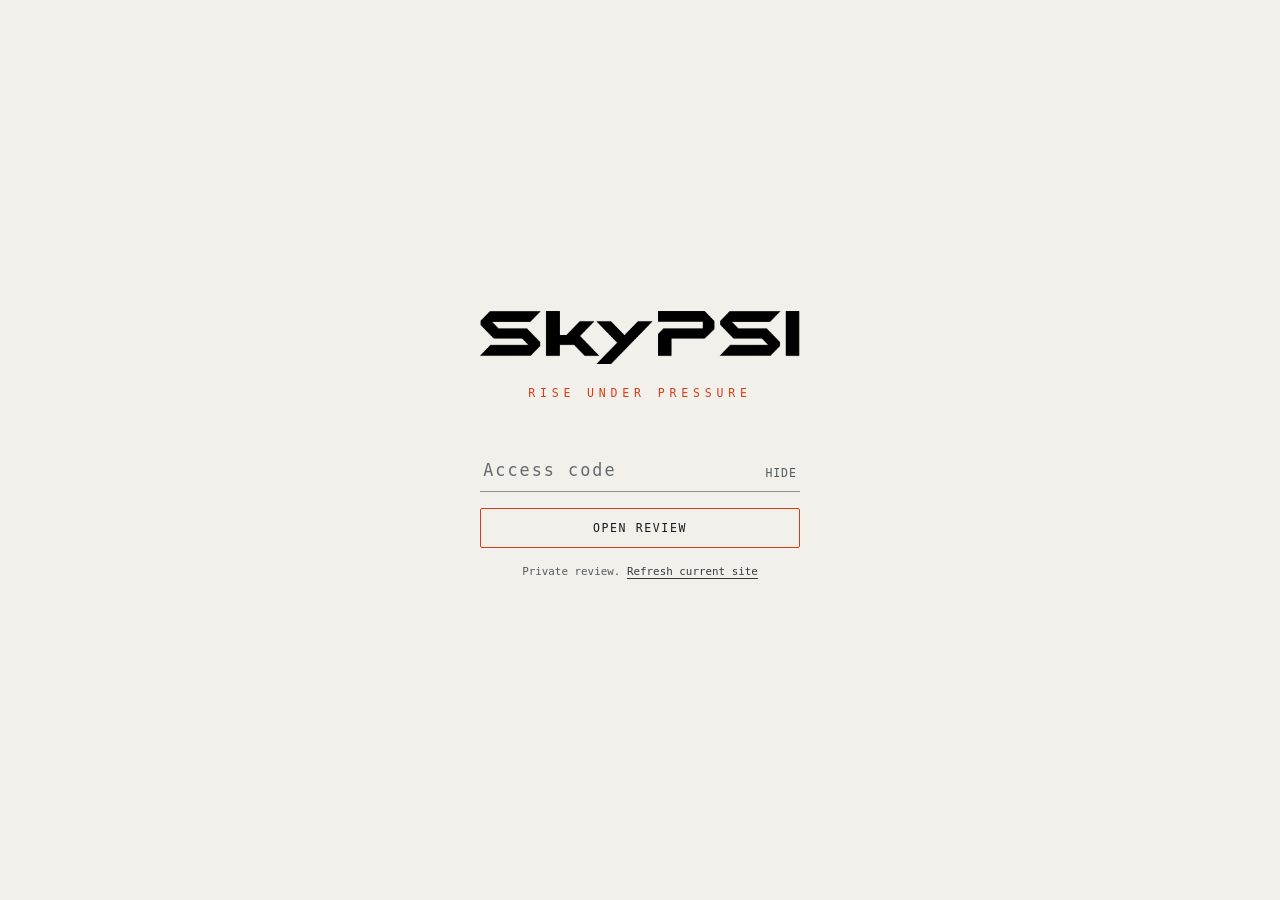
==== commit 7a1165c0: "deploy: publish visitor-focused SkyPSI website" ====
--- a/index.html
+++ b/index.html
@@ -61,7 +61,7 @@
   </script>
   <script>
     (function(){
-      var SALT="a90ygbAwYxucyjwomP07YA==",IV="qG/NQChsx+W7Ahwg",CT="jE2jBc60+qlWm9qLMU5GDjB3Q3a+gnJftEeR9a04WY+8pzmiAUlP2ILYKLD/cjvy8FSGYIpuh0E3uH1GnTfwiqDv1QmFWa21q14ZvYJwtBf+YlsJoSn9/pBLz4PQC32kWoq/RSTcbqrcgW3m3l9hhKLr82VPTKlJ0sxCNhxt6QE6vO/[base64]/szoGY23PAjrH72/6KbuLoiKr4KxTpxRUPO0O4wVQDy0jRRgsuPuhHcqCEtNJ7eI7iLOotvFZfA8rd75W/qXu9gLBRRcwTzR2HmjZ6r3AagXmgtQU6cfqv/JvdsE3SS68vv5LUKUJovkTKIgoCOUFaMtz2ueKvGwhO1JIjCuMzP6UPBx2CNrb30fArSjM6pTGr74dhdhn9DM2VqXk4sknzc+bNRD3a7DgERrAnRxGKxjTxgnQSFeukExqkISBMV3WUURDZBKI54b3HnNcUcN9krp42J/f653j7q75mbEzd8g9SGrOKFiZ+TTL1JLW/sEuuivYQjWR7NBpmyAnuftFSUBnfWP2hSwyNac3yqK6f7rAq2Z9FAkclQQVQZIn77NYIHiJJnJ2L5tK6GuZAdAp4HecEu3LCc4ZB2urvFCTbgupc6cq2/N3MNImoEk9WHUF30raQhX0PvEb3slQ4pBos40LrZVKn1cnTK1gmakVkJ18GEHQYj4EIYGc7HUeR+qYSrhwvorknedLjtVkhcgRvH/b5akpYS44pnltEOhRNQ4fyjFG/3qwQ0T7sreCS2Iy0NWlFLL3M/WP/OYIY2YHb2uIvuVwT4FLMrtbLp/R5zYjveCzRB1n2QzNEB6LURu2f4bRfAp9+moiEHjsa+PTG2FePyeZ8iQCPDLsDHxwWl/l8eMlQ8QCztoh/UvO8vnrRkClSkYF2SGF93OopuGt3m7hb+UlBYasPET0VtR2McVPCFgg5Hup5tCpHezGj64YZYk1QYSDARsWqUfhEWmC/78drZ/YxMdUwe63rqLaJBK8mVBQ8eVeULYsHpsAqlC1I676P4pxoOi3yrXHNeDa8cLRrWQQoyiu4PJKx/cxfQwSKARhYA2kk3sqql36SRo+3qATtICwA759nXMMV9fIAkZsA4ygO82UqSxqL6jbQ7YcZBZcuJUm3CDjfOzVPZe4GVclnLOLVULc+yRukUK61LoeK4poC2+wtOj3Z9Kc935/HNWaY/Jvr4cfowVYBRGYgbY4CBW6dWbTVr1i8/2lIWmmKHKWl71u1MTqYir+4qgnF2h2sEe4HvXjL67EXBzj48zQVoZgK4LcbfKt+LSYCwDTMF2BZd2jDeU1UYCBnYOomI7IGx5d+SoKMt3+GBcRkv0YX6rwGZyHpg/0zLU0MfC40YfsfaCS0xce+IERWAEcOs6CsV3JS4a+TSsv55BlBAya7iS6pjsEUeQSfhepEgRNnHBKsnY/ZBH0Nx8Mh4+ZflH4scBrbMXzVSixYB8GT6X/RHMyWlOGwuVxRfXMrlk161STZjNGaBNW5cL/maeYqHouGwLKgeBWK7F9ZJ3Sl4RcfD5B/XLwnLJ9Fg1fPi8MhLw+nSZnSyRepyAv40zgeyiW56C+XvSDrWqbHqhWSGI98vq6HBbBZf3ogiAaMNurYhztuOEVZ72W21O6XkIa0hvV7ABuYZN2cmq5YgWET8A9SPFN44CEz0EmodbgqVm+eZByRTYy3DqIFoPS/FVK9oDtL8J/w9lOhheWUq4qdGeHcUWowtUbQrALwTeLqQfRsNModEm2Ug384mkQGC6G3oP4bOaNtVxDhKidpNxc6wmxCc6Iuba23L+bfBzP4W4FqKRrXUiP4D0+Ga5R5t60PSYTXOYZAOOtZEAyAdxpbomV+clMnldpp6T1NoIK3mm5ONwbrxaJvuuM1by/si26dGfDyWjC/pXlftNLAU1J/8mC4b9jIAkEatpvZQPAlGOQ/LDcRdAy3DipHbE7XSLgEFhOoLG0nIxXYuwmfP0AEd/vJPUt4GoIGIzfF2SmctE5SvENH/5csfCPnZq9XtWKzoaaT1k2LN9Ma9ajEgqorNX07PI4Bl50ER26kUM2lXdNmAHyOm4bkC0rA8cRqfk84eUGXTsvUiFMtjpn/zYbjKhrGpqKKIeuTiTuQLJU4Rgriqj1HsR/d6KzG3lRkuabozAfS9XJhaW5xHOG7hk/l09JYoIa85PwlxBNJxLame3VlRT0GofyRfeqdOcq2QOaQUq7AIkfDiJ7KCYeqrsQJAA3y6PUYJ1TSEOFGmwKKfgSqvvi5LrhN30N53egd0QWkRFYuGHc7IneGYT16+qn2YrpwOZJ/QW6qh9ORV9ruWIfbjcOI5acEbvpFiqtxlatdnmfV+MyR1PCHdWLzEqR2tKPFLCSkhTtFH3PLqv0v0VvT7PExfUZU0lJflkHmz5aF1plI98I5BmTW+VTb4NvJCHZsrnrGGhYYJf0T1gt1LxQvvaTIBsVPu/TjzFJPew3LxPMMK03eSiwCzdEGKesQk/qZSyMvGZeXadmjIiDiAka1+uBfI0yTKofeYrJCGq8u9xAZotHX+Kzg9a7pphyH05txWtkTe2zQQ86YftAKAB1aVFLW9g9cX4X07AYPCjErWbnLpaT2JGnjDlsLBfq8aMePY593+c351eeGM2aUMgUYww27QPvK+n0X2+a9/[base64]/gYKp9Iwc8nHc+Thz/6GovqOV5CZS1TYVGbESiIxOjAoCl8qdr7qGZd7RM5/XmFJFA+kAfr/Xr6ZgzkT0AE5phQ/1iuejj5q959P/Yn+yPLs6H/W6gVPm3/lHdZaSCLZVRJTDWgbm0rVN4mzj+8vMYoTsptZQsJyN4jcuUvlaPUBs6OV4fu+HxphPdV/71bb4HLccxra6xCmkjJ+z++z0uCuS1jTs2hXHvJAov8cHEZ3fYXByDHmUqa0ijO1gVGbHMYLShlc+icqc/oRi1U0ZSQ54BVA25LDZ8X3Hp2/IS8swL2W8ao2/F0Ue+C5XUrRRCLtGivEwBrQCXkm/dXVVYqmNIUjYF0rqXrI4e+COCN/NKrl2LjrN7X/W4U4xcstSmKdFghPhSHuIY4cZ7sBuwfwXjDPq50pBTsDLhhEiwRCUKAIe2piXwcYA5m/lNNjwZBH2sS8DUfPGpG3trCGLGsCn8iGduYKKAHpQzqPArmmlcW9mPdpagQiE8zi5VLb6BBG4RsB898cV416jE43tgrrvy7pxECO6a8eD3AZ5GN7rwHf2DQtI7joMi3/01/yHI8HoF3+U16sVQH71WMO+12bi6NfZsnPSTP/rnA9HracpJFehy06DTDHIWLY9YaKiKAgUxYKN7HCI/mmLNSH3+XB2AHv7fwDjJt0KeuyEuwIxZ8Iu5uaoG57jO5eB5Le239CqmzwJAgQHph0fHuKz2vLME2XKDnzy7P3M7hbKe9QO/Z/qaFrIgwVl9zAVj/01/3ijVaV68bBbAT9FRHqGPGA74ZmUphynonWJEgficMBGkb6WxRF151L5o0iSH6xZxwHmiW3AmVLgQsSTohiUK+ewppCb1NaTfQfU4f43oAYTEOMKRWg14n7LfxxTLvVv4/PnTluHRMgjTXSCehPeQyybt7m4qW2AIV/P0PtuAxIYLJgER7g7nPcdG7ysoO39ixLH4/BoknlADcGBiWMcAA5I05+hMgPerRUKceKpOVw21G6lfQZe/WECD1MTCPL4ySSfQHXv7x9sWEcufQqqd2d6U9QARTJqXNCJloNLF9LlyKjAIJfCgtO24bMbFBRhYr7asNGYotywWZgrCneBBms8NBNoxuJ8PMlqvvARxUUHfBqy6BChj7WiVZA8yj0axZnC7RztHNsheo2bnWsLPM991ItGQOzXt9/tpHh6hy3QfPDp9UlejVD1AX+VfVJ7oZ1sEUfeex+3I39e5vgTcZtY/G3qWIbc9/JxWc/jazL33h5VG+7lU/PZ5MV4cKnkCqDxhhGy5vmrMHdntjydWf7JzdHViNHpbZqQ7dngCrQGpwVpdnwTM/Gvlo2n+aCqKRND8//IvkOti3LPhVBGURWsk493BSIqVEtshUwsqrjmG8Q97nrxshr7psC1kA5Blw3KqqircAHLRGr94vMc30r5p97okGk2ksYgMyvQoNUTmEfdK30pp386SPbv4VTynR/XnvyAK1VOZUfycaoBVnkuc5sDFGO2nN0+VJzhBDB8ud2cOaQF3La7iWbVbRVTmqqO/YizEWfDpl2yMifJNVOHwrRZmY7iPlvSY9cGoJb/R1ixyynqAv4rlMeEYMmDEYmfZrMx9ViHccKX1y2LFZ6adMa/3tuUjktg9FFVxXqTYhFnwf3RXYORvdRreOz0w8WkCyQb2ZzK/2g/djozvKZm+3MzLXugfdglE3VlYL3ECKj42E8wLsSa8Xl2A3dw1FPPbOYPjgVDeWpzvpwrAWSQ+mugWZIcTYGROpFxhN2lU6obURaUAjKMqYCxVhfqJBSQ89H08wO2I4is5l3G87hkXrBHO0rIrZfLyFC/W9n7TS1G3v4bzy/wX9H0Y191xAyqGM4a2wl42ZDHHf3ymQ69uDPXHliJki9v+aIQpBAVTdpEwBXVs3b25srCMlDv8+SAaPZO/SiCHcpzeRtTtb3hWvVjzFmqYtYuZtxQkN9p0XkKYu1T0Qurf0Rdj3AMd0TQh0XiWSRvrAvzJfHQfYbZLF4RSG9bVihp/[base64]/trPeswske7nEWKmDYX0JdnUhLE8ur3fcrnMKuA9WxI7WFojzpbMWUE6hXRwaVrmEQvGRW00rR2DFdRkWFrc1zwd49eE0mSA6pyZLqv7TeZIR3dRuHQh4JwcvRwT+fDQYQZPmtIFwDZoGehHWxdHv3dx2hi3fYOxNDGTFzFjA3l2XFm8+lVH/ebhVFK3zTa0s971nXZTCCv53/0SduTkH9CfhF4IccSxl4Cwj98e2x+3MtDXHLbFvtcsJZeAERiJogrRpxPLCHs7vtbfzRMw1yUgMPJkgRpIMdNSn343Dt8Kwbuss56CskHDIS9wH+eVZ1msKH6y+tmECLPWjaeeHSaNhsx4p7fjrgfpo+bl0t5/RlsFTx8k8U4NePNncMSKuAyVeuvqIB+Gshs4r3D6ZkDHfye/iN4VBZuxO1O/uQJWUcuUO95ZqdVdXeKP7cetVaEJv2qryM3jqTMGS9FFstF3Eru5/PybDGBDGo9GASkFnVcbl5ZRq/8NpNMai7g27vyWPRGxpHw6mOtkpaNShdO7ECL9CW0cuQoYwvnlArhTKvLwlhGI+P8bv2nEzpzcFwELuS/Wd505Vz2I3tBPM+zbsoxbCMFroszHuVQ+Y5z9XwkYh3CaagJ7IWJ4xJdtC+uPq7aFClfen/c8z1FOfs5Yt3dHh8iR0WaScdSWWjzlVCjmyoZqnsEeTToqp1RR1IKXSJLOMQSB6FPv3mLbqC6niH2zDHtLtSDILVXg5ViuR8+ZgJkFm64vLvJSiOpo358m6nQaa/7Lout+whR+gUSVqeJFW0VWXf8kHb+5KkqE5aXLoIkqCuXOYrTH+wlnEGGh2LKuk38PAecAsCoCYi/Nai5KqK26VLxcYkh5J+zSmiBqnA+PHkdqLiq7Rh2owF3JJhm8D3JaqO0kVcvxHsLpwux7U+iE9uFsNJ73UDMCHWXVTj3iftxorn0QhiCcsNqTtrpIoe6oodT08lqninqOTlTVTuUjkDp/3+H/WtDW/jqCxyyy6Uwz5tlvAAayjy9OcD7now0HSmCuXeQb80svt/rzIQVVdmeyyErY/M8Tk+Op+R+Nuz2S+h0jM8eBSEjSgCAVo1h9CXXDRqueNZM4LS70ie4KH+8rtWjIfTrnyLJJLSG/sR+yzS/C2pW10Vz16UqByy3F0Z5bgvKCjmLf3Yq7cvDmLl4S//KbR0nl40/Vj6DMdW7zfIJL8Bx+LAcDFpUhp6/GuzmIj3RdC6fPSjbOmBNuOkJC/0StIvGJDstyBVO+pVFNtCb+1OH6bdBmpyRHgfef1ji9F4giDV3Pa8C11PSsmlQMHw2BpQBKuuZxTO4ZuqnfsmJHFzTMF8fAi0gmsES2d+wpxd9KGeOmSvgRRaBi0H2fNraf2wC+r3XdV7rPkUcgem8Xkim8kM8He0raBN666NfyEd0sPQFtXJzshWZds/7koEWy4xuMLcNI+/VkCGYkzEjP5I+uyzdmYqRi5m4dx1S2CsnRvMFYKflVhM3nYGZXzxAh9ytnqKygDuLwFXslI1Voo52VbRue3eKYS1bHT+ehFHRTImoxmKihGfsjf6aZNG8DtdLiutjObFzlE2elluU/LarLPX2WHmgd7tY13QHcHNPvQVCWvZWcB9nl9pjkV0D5g9iD8F1JiO019yOohj+h0LzD23yI4luEUXwaahep1dvxHT61fRnp2UvS06OMdzr1t51Kr4pDuxfeV5RlcvuQP6uwLBKBTg7z1hfoD8Y0/[base64]/EAn0+zXSHtECScXhzA1hAjUJetd7opq+DVJIvFt3Q3w3DpMfDpr/pPFlJhJ3QPx0jxfqgjfcyx+Q+D+GNLUEKNF0+CPCHOTEjXOyhkCURdQS/[base64]/j4tPyLnZ7CV4dhCIpu7PCO5XACITjyhMzoIdJrNA1kTMXVymETplegPur8fPsfwkXMe8HoIsH7bZkav3SruE8OyMnrw65U2RArtU9a3R6EpGR1wpocrx92SG9CldX5Wf1G/Je8J7mgHMXimlr40OfJx9d2A9Q/SqrdAMC6Iv0P4hJNo5yo+092NzbDyoJZf2GYtqcCp/lj7xunGz86L+8W7a/UtM9z+ldUFuFxDNI8B/[base64]/ps99EwQycoC/EiSOkz/mwzipPDFomZgGbMNwtC05DsTOBSA/DyLccHXCZ25nEQXlkVDPGI97EOLz/jhm9AVpLGtBFgaw7sJcW6AYAKBv7FD3pNJ9XksCYd+Ss/WwJb1bbGcmLp98FvZhoiea7lgIaKyv3DpH4eeGWIJXuwRJrVnSkbpTdM2Yv3cSBbEy5LCk/2QsKPiy8fdo7v/U0ubdXC4rC6optvZDRJU3hO/KIcXheewTPK3uIQRK0fip9qHZSRx4dmzTbmzYbBdzy8j9LBAhLEW91/[base64]/Iwi1RAnKIiILJDewomDigP5+IgtcrFU3HpYLKYqgY6JMh7OOxpiU14fnn/KWH90oTkS+q1kp7YZ+l8w59haUufNWyei0xqP9+B14zmARFonzIZ05BqdbdM98x0GxbvkUbTQT+4urZsWF1HQc6ghBhMAIvqnV3NopW3Hyu8MbuZaWOzXjv3vDI3xik4k8NE3vv5iAmFlMhr+bKy6h73WBqtHenRyROO8URZnlCKnhAN82F6stMr0PCrzHauAVNGNxb/Z+vmIYR7UPpUMUFEH+HHlJIaTGSc5OTFO9NtzqdjwgpwR2Igk5FZoJzpAbBDBhGg56OzVCA0ipVbOGavIEC4EkmTAMd2+u6qA8HbP38yHP6z/zFhPuvEEoohJAgGqlpaq/jqzLF56dhSdMx9YnrXuk+KopZ47GoY4opj1rCyXGAOhPF6mZiod6O2dIfl1OY2pe1Nh/rMr8JzrbZU5LxioVae7LEgvezCKFK3m7ZZCDUvalfUWvnQVZ9g7xiOvolYLIkuWcwvTP4dNJHDe5goAS8ZHEgSOnsVb846jqOw2oErxmYrN9dxfkaA7AWVypkpObaOBcO8RPyXtttrBj0BkWWq9O3H6a60+7vb7EAMFojIh8nmE7TKnj3yIBTJbX+0kwYoE/ThvCoYpzD6F7z2FbF2NE+L3uTxsUPj0M9eD52EmJMrZ045LweTYfLcFAxzlw7eAEn2zLW4C3qOFsxVEmPTqHR8E2ppdyMvcg6Em20rPueBM5hOpFj+4/fJhspADg8fT4CsZMxTp/HVi9UmU/t+h2i5w3cH/9CFEswv9xDvBjlK/3E06EVl7rWsFmQZ4i09JBwbuqg5BGutgm9xucw4Z8+g50l93ydGE0p41TgHFxRb3QAVtyrgaJUZ6hPV+bmgXdLo4yoWHz6iB0B7fVTgbfeU9mHXq9LU16BBjOH98y8DJy+PI0ZyLV9I8lnoatyrjCgWF2vTa0TX8NS9OUqkg/xZLi8yrCzxh9ghpqiopk8BTFeZyWyrKdZBTS52d6U8TSSZq25vO1yhTUXOdpKQC2PwuZweg8TNwcgqR/3+7uRZzgyzhShuG8vOg7tQ32B0wOXrSnQ9zoJJZnHmi+XJV9levNKW1BO5JQy4CzhNWZBJl5PW2KzSOcX8kLpdoShkScIkN8KAaCwJc4jEmG04YJC4y4mYqUeP5yqm9Z8WYfMb96EIgMfnbgGcsOb3259uG9aP53t/wxrts5W5tuUDGeEiY5OD48Wrxz3L7ldFUEAR4/5e8e90THX/J8she/U3/eJpHLHn0ryDAOqr9xNoyYMGUOpxYChtx0Ia1zrzjX92Tv5C4nzO9yN7T68Jwda+rRVvXezoJJIEPa9L4vU12T02PSesQ5aX4H8VYWhIeTBxXx8pY6o7Y9M5HnAoniIe5/YQLWIPLlDnjitfvocERsTB7r/gNERIDkgVFuiTA8qTHXHgxNz8kohxJD0lFbHN95SDBp6VeFNjNnYTEpifUXso3anK/OiZFmTRhAKBtreS5liuRyK+zYi/QirofVL6rsrRRANX87hjMi7gGEEt8F97vK+WZZBsBO329I9f33o/BXn3N2g/3It5zOLv6eeHveYRnb0GYPtkvM4H0cvqIT0e5L14vR0AY9IXNYWAx/lvXPiGSLoMrr5IUJHrkNtDT7fXINjDJS2+iuIX32+hsk5v9SPh3eL8hWb0PDUKLmbEo6v02DXLoV5WEIw0pcdqiHes3kNzrSivPGQBhoJySKJaattnqA8T2DWYhk4jgRMEnZunHjJpHrOO/KsHn+hpKo4aY9EtqENUcXwm+Vt2KFb0FtQCy76LQ1+4O/FyqjTmDCNATXDiLZNxbmbOJ5uZBs0q8ZeOipAEsV/14t/[base64]/[base64]/[base64]/vmAtrRlCeLuewVR7TEr0cYT8MBBVO/DJfraPjeoWJ6kOGs06T4OKVJTytPWUNk/Vpm0rmt1948w+fJJCcECUehnxHzj24TRiF4CHo637Vbco9sbtWUnyDrrtHFSEu33AuyYJ8ZG7dhTgMs1FVsr3zZUcwXevA1pNUfnejF3q2sf47SWH7c7dUibB4reNdkEAYvDDREVce//Ri7uZ2hrqoSRD2yMqeGtkaUCZV4BizEXNS1c2x1hn5qTto+rRKHoDgN1i5/GaYa7uvA+V8rSg7cGkpXXsQi+mkAA49/dj+uKBrl0CSfHn2q9r6mlR5n6/zTARwxcOvDf4NVNDjgIjOEJnqOk+eat/5iKHwv9B3La7AW2Lo0BVadSKMf9OAr4fzpDgNLYnGtOjtj/R8mhnK5BrdQATTyRdAFOzu3wSQln9SFklEtQNdFPKPyGPm9CKy/wAHqMWxx+PcuiSTTedtDh15ZYe/j8XnGjlRs2R3ueQopFQEHcvJRDsvWL2uTr/Si8ale0TdCLuDeNxcYSmvSpunRvZ/PySoMlN06KoWO/QumUSWOsHOaCggd+tl3j4VDbC6DIEW0UsV/JVXugDpDI4KEgMRU+sN8mJyuX21Sukmk4w+f/DOOlbordhYRxMAbwO7i9UCinsouv/huGY4KuhI3ySNmpOWB20dBx3eJLOVHifsMMpJy8/8VjH6royJYkPsxMVhcX8sU3zFN4Ei2CN70+Gf16uvNAUi3LbhVyXjxJ7R6khGDEKufGKOLtFpTnaI8EtVwH4FPc60THBNC2v9nV7XBAI1pTVsykNJdsyPuMWQwh8UdQ0L40cg5ErniKi6bjcLpTK/[base64]/R9od/DxYbAjor4gf3ngD86LO/l1oRhK6iLMLEv6eoYUNAag8m+0lt7m9TJJE53z8nhqV+8Hbn7W7oRKK8dfHqR1W+iMD1odjhOVH5JSbRJegCuQqyOU3vjSJqNQWZSry2KSpAHLRzjf7N3/ESnbdrBZAeek3s/y99V8SiaJLV7AzM4EgXkMkcyF2xXGkRbWrtEvJo6Yi/zvc+H1xWScawYoO2FxxtzltzvsaodEmPbQTZkifc9TacdEPzxOMfzTd/Kbpp+q6o1RIFP5QKIjtS2OlT3JmmbWJh4xqaAv0Wsd3EaQq8VcAICISm/Xc5VP/bUWGyg1Zr4gUHj25z2nQX6EPvFiwT+9HnoMkhwsjOD8dizOU7c8K1DDQlGKlRXTte8FhGTMW7Rv5uaO/tVMwaULkoOwFCKIpBhNrk05aNrlKC1MlK+EimASxmo8pjKwlP1P7Ax4rXeinREtCjz1YlLbMoYP1VF33xLvIBa9wxwOXKr2dPK+6CNXeBcG/g9qnr42O+DB9rtCQizK5cWm5k0PNzhARb/7fqXhCxRZRbQ11r4LCNuyinEEXllpHAm/irzJ7426qZgDGnOKyQMzAmc5ikgvWl2K01nTr+N1XumasAuWdiUa2XEEdVnrKfw3tAyanFeWWDmXC65tDVjxb125HOmJDju8KpEYJSQRVsMakVytUU9/KuJ9wba/Aw2cWsg9vdAKkLxhUiCyGLZ8fRQ6pW7+upNUvt0FENDwMTkvMsj8u009oZIHAGw4J48SpboM8jkqOARbegk9KB/D8zui5yKiu1kG2WhQQDzEIWQCckPwwKykcjr23d6efByP9BV3MNZhiDWbi/IsSuZglid19agA8/CsvfJd3QTMgmNf2Bygjn2Tcobf1dgxoq8ye6qmmfjTSkYDwpiRCJFfBN6jX2d3c19r0m+uhZr7Z+7fxD7yvb7xPukoqIa0r4qaApulH+2kgYIdoDBhde3Wf6/w9UAUUqaqQYyMICjsqwSKmwM5FJLEz/dSU19e675UPdICYIdyMz9kW2JwiAdZUHfOByv72sSXDpRkHVq0T+thOVLmJahbnVTvDPEK+xVyNeG147xKPwBZx2PZ8cHDIYsZ6iw1Uy5WYuvFwVGG0jmSPWu0yhKkFCM+DN/cCmws7cqQrVg8DfbwUDZ9hCVQn4V4hnyAWBsfXygj++yrRm9+mZATIk3G+m+H6LD0gysez5ZltFaXL8g5KC8lOUg+9qvtp1Q8Kj7xysSHpx1kZ1PeAY/ruvKKWbdAd8DrWuaRLTqRvVlVwRT0hLk8IkpV1MO9fmuMJYQ3RAQo4iAgbtX0x/VuVTNWDPrtHJ8pZm1QPexgpOfNYTPoTUOxs+MJ40YHuR5nhVHBpajh58OQ75L+QY3NdGjeWWjvepANO0SUW9bgLEsCUvgu39awd52xW7p2htjBf964p172vB4jAo9rJZcvpFV9o18mXQIu+hnsE9LLeCGF5revV+YuKGYMyVMtr7z3zL/4YkP2ZVPdUAvH48+elZgHsDBscv75U4ANOSVY8Uzv9TP/qv81O1p1szydE7ZbgeTD1N2VG1vfG4gncU1JfZQ1Zc8QVTHC/ZoEaqKDMdvoST+du21ADJ/OtqlkGf0q8bYIuUdZhESh/papTNB0B2mpl9vJJP/Fme81gKnQ+fku+YhqAVUMY1YFymDINi4a88C2ayu4ZMX9EMpPm/HhOZRfOrCQTm/xn65lkTb6s64cNQk99uTSHvPY589xpZ3fMv4sCtbiDztAbVjDm7HakB83vwVgWfcyiEyR0ELY0Ft4124pdVb8GJOqKKrkEadhZ2YRt6ZHj1zAH9AFA3uH0XFEMsFg/j6925z8Pa+wfrSSrue8KyU4G5PHJ0BGEht4OJAvB9vnJoiKQuhb7qCV7dWwmHH0nbqYxuEa4K1kekbCxXkZ6asmxWvYYqeuL/fPjlb/HZLREKOUqECBa9D56mXTb6DbRNaubSx/iKXzZGZk3sNoH53pYtfd5KO3yj2O87wNQNdMojNU+/erYvmvpn7Con2unNCLAx49E9P7FBErG2L9EJj15zQS+z9VMcgLz2lT9dY9N/V/WvqBwRAX1bf1BNiQLVOWpDqPasAlWn6enh9LTa9bV9ATvbGd7s6AKCx/dpzVHpwok53Gn0PQG0WGn/U1rbtBYb4Vk1FjxDijBRu4DimR32WqxmSHEGTGyUzsTGxAiGxwt3CuA87vDYdLyptKvva2ZBNBkkALkOc786L64t1mYxEefts6qz9J+bt3LH/IsY2gIM2DtiiNX5s7p1wzAQEJJT1goimL9gsjBNCUq7TCwmajtqwljXPoustVGo4V+/Gu/Jej836lPLdrSF7CQqeW+WAUYh2tjEDlG/cUMs1F1vQ2SIfKrFvlHL620DpaWeiZ0NZxCIhw+U5sP+IA1dJ7r11t5JNMdUVe6ZaNbyOK8bg5xFUx3Y2fS9mu/7AliYTkXDOeeAriHiyLb79kGUKLRm7/49T/iwNyzNZUDHLT4mpGi36YCAI1nBBmYB9Ohdtu8+0rI8CGJCNFbuBSL8qdoB8h+izU0jP28vejCgTub8U7rOieJXPUOJgdz7mn+eyOFWSX2MIeBx74+VgxhukcnZqyifk5PI91NJSZIIKB09SrZ/jmvm/xChur40i24f36+/lDM9kiQSUV0OMZjnvoTV/QCw6+VI3oFskKYZzc19Nav7KDFDuOQ5zB5DPfaV/nn0G0oL8caxKC9X38wx8y/Kd931rczAc/KLLIvMIiSAGqKNbPJFoazInrj5nczon0IHqJf/OJf3N3199nt/Qy1PsXRPa0dao5t79OMHXDsXj7Bvg+b4H/AcOktyaVnH+m1rLm/6ckeOGbtXyun95jrWiaEXltKizxUrkKn10rYhYZpkwYjB4YK20cF5N8GnD7MbJtP3/YOu2I0/F0gVGwCRhS9CICxfyK4FKUTVjBoXX6cv9E0k8KUih4N/wHf5L4wZWiPrTHokK+PNEdq/QSboZNnOv/bWiQ0oWXUBJLF+PmiVK293aTtblyskvWnKA+buaDDWCvkXv7nkABHsm565aVx/xECa6cQO0rPJ88MH8uKTfjDQ39rpRc4LUc65PQPipb6K4pSy1KNp33mVvinJIFW1IszOQZrRoDi0dsxoqYJB5+dYc5gCTRGhFyawP6gz+Q+WgTM3B8JkQpTelgKxzLj+C1MsP/DKy9okmyF4OhGKmBwTNJ0KnC8QzJTVGhiAknyt4m38P9YdKU5Ifv0Ii/BJd94vFonSG2CHpYxbgMPH/6q2Xw7rdXZpVK4zZDTmFQSC56/PVHG8XqoIn6KzUs+Q25FKRxdY48yOTn7BJHJASxXqqAqVSFCbozm3SqLADChlMiE9puU/+v8scKXQIPd8+GKKBFTI8D/fh2v48FxIOOAH3r98EejYB1OK9Qi0oOGALwbIZxYSaOEhqnF02Jqiir/ImbYlD0QVzsjvXWGJ3EwM/Tg3o71A7Y9tauxk8RVf7QhXVT1r3dQlUH20d0aLgW+Nj2tuwHroX9zkI3iev7ebPDSao1uw6DV7v6F7FLPtbjVFfNiJ5ASe/DgEggDn4222TMwS8uujsXMmSJg8VccGFqxdbn+SBodDT42qNbkKt4BtJ3iIquBavHEwTcKYYo/aQ8pMQ+Z+ZMK7ZpVSa1wSHfoLcxHjgE+9przs9KZeNlfjVVEaErMa9sVISXCv4f7eZ/ShgWMZMQklt/dav9pLX02pyt3rdksUrhQ4ljWNGJW6IjXuLvg+rfoKAuFao3m2TKP7U3LTrgPWm5zlsE+xsYZ6sF65POwWZX1CjB6FvMehOkHQ2Xu1V2BVe4x/ejhL1AQLUC7m0cKbW8BeCTyzKqceLQwEUYnb9RUaU208BBDQgSjSdfeFnAQVHqe21MZ2RCGdnZi/AyMRikRUanLsw/2XgbcMQftsao+TyZOwgcv0ZgZhl9o75sjEd0AHUDoxkicv+7KnWAiKr/2/uWxKqMybX3dkufTUvgR6/sN9KlOnbroANtVTXI8EPKasA2eiEQwMAX32HAuADGty50bHGqdy1fwJAnDmyjmcJoztOzmJrHy+4mwpd5Y+KLj0TpBr3eR6WlRWNFqQLkwWx7LrOq3KQku4WLdXuwpO8OkXIul6s+NbLy8M7X2CnONSwg9qYiw2ckmybZU+CR6fYc6qSOmA/57Pe2Txw+aY/8JM1Axp6buX/eC6n+cjzlFUehZZ2Ep41ezVchIn6tXdpgIGp1c+1Nrsx1A+I+4qxrrZXv9O7BKPDQucs1BOFqGgrCI2X9cYg2fe49IEITP2gB+jGrIwTr3UgpkPY9HyGa47rQ0GHrKYAocDTMiEbdkbroIMndLZVxUY/XH4mLFwgReL3kDfouKHRJkIpDTjaR/NBcNijeCnwxgRNyF3YDxK+Qhc+EhZZE/nwP8WwMePE3W98yJAlb1qq+YZu0MQDZ6jwS5/w4TTnxwxC+y9G6KZJH4qXnqg2W9/iSd2ZehHjcEQlAa+tPEiBTy8yJnMOUehaeWwNcuX7MVQ+gbAS9et5vN1Bjr2senrkS6ZP6apwrqVYyFCMANFhl9dySBvKd7HnRjDSIxlxJUwy5ZB/QDcFFpyAe3CPIouGJUV1PtZy+5q66E/NulPktmq5njS82O6XEhhrcsCgoY8K8Ox/89QkYE53XNqpnP7U3wwkj5v2g/NesBOh2sG1UH650+fqYzrDLbhge3XZ3EWBimovYo3HIth/3kDNqcp+m0dw3BrY2kILDAsApv95tNpMmVyqHvKBBKnoUwKZmC/mScsvkTIqiPPc5QZ5zla3j0lLmBzXy0hLC55QRi/lkyuwdDORj1GUUkHLL4bgf8P9V/c3R91/sLmTiFZ9fQUfwslsbeGf7/tXombsT8HH9Dd3tvx8DDHoXC7QsZ9ZfqwGMq2ZgRDRlroBdf73R7gwroe0qgEeSz9dWT3SO5CxtyVHvJwN1OgfCLyBkvmT2oiSOCwhoxGPTOxOwVsVVEY5xphI3+xQkVzWwSg+fVxgUbx3cwCu9PskUER5q524St+7RBi5jnkGrq7J4deNcJAsiVTCjrd2EDQhhAO/CJgowCflvhtWoUQBSMG5P3P/eOlkxgrjNmmRI0DgY0MxKXa1JGj1111hjmmuJzREcIUm4iecjt1JPHTB2Q3IMUCGT/KjPGszcCMcslMARic871GHq5dikA/IaGgp1Ou/[base64]/8EklIi473dfCe7FH8+lHeJPXfOKgWVNlRSNgJAmkwkCgmIIKMca0r+0AcQVZDvF7mgjvm9MF6hK7P5pj2IHGYb1nNJ5bt1Lyj9QE6v/FEVOzStzc3uuV9FysT0lKgat9o77g1tHa6UHWnHFHqBqBB02edDwKJabuaxw33WMfVAMf3fpT6XMqLgujfAyofR2KuqV6/IU0CLDe2j/vPxaTmlhuEFmIy6KssuVHm2pJp8D/d3wT3l8+kH7UJkEcliHkmIJ6sefLfxxcbE1cSYhBCnw0mQEJG7S/iBCNrPp9nBXCISlxub+WMQk0kAvN98ztFIASoE0swS5kQxOSMoww/0D0tLlicHxzLxFFOHQmQTm05XPL4qvxZ1hNn9X5MUCz9Q34gp3tso8BuUjy6l+cylY0HCBubkQTD/ONUmrnuRmoOKUtjUBjFutL6RbMPlKyX/j4m+WEkF4xLM1j6Y07XzPg5zETwvdiGyNygd4xoQJheRWAYNFcatTSVDn0mCKfB4tXh5hZGmIY9jARRtscHAdIiBbf5ofN/kEtXpY+Ylan9/DhF5oG0IolRU5Hni1gOehqVXrzq3bcIpkKZk9tqUtn7GMxrw5oS8PpIih6LMuZrrvEjYcRoMcKiaKVMMhc05KxkiG3KyeB+X/kJxG2KvQ8UVtQJEDtITiz4NRT4ry4cL6STxargyEjsXzI9EOVCpEq2859CjtV8VvDDgVTFVvd9qE/JfEOPQKqBfv73vHIFBavPn0eZXm913mizX+ImAj5LGVFY/Lk/3kvXpg/dlt8LOm4WV53PJRxmuFv/NfhqC43ugyFm0h7P1qnkFrFd3KsaQxEgHkv3xwlXKPBgEAuxOTMx2MhmsgSHfEJ/nV/58hMsbaXYJMt1LL1TRf+WO5Aa5gKzwHnPbfc2Q8ci6bfCf3FnG/AHQajEus+LRHFRNSiC5Z40xIwslRypIXwB5G/XWjM2ddSXhkaYI4txX+dkB7/[base64]/GzElm60R76LFKckaGQ0e4j35bgxD+UpX0dr1pNWJoL/a6S9EcvoZiQmplDyiT2m7NE0AwcVufev7TB9Hs2jXGeEEJyZv7H6rJqvI3KdndJqxjy/nsTKhZiR11GZcrJuwWI7T6J94yoHsPCd5FRKO63Inz17/hN3t4qbmhf0dQ3QFqVd/cmcqQLJWUuumlj8l09s0yT2xfTLb40Lol4tBj7YkIOpSxcUzuio9T2I/qn506i9C4/7JJSXP3RAee++FeOPRd4Q+fPxxlRaCLl9+tZnNDQo9HR78oQy2/3wXJrCR3R8nWH/zqqNe3Jrdp3Pyooumb8e+HQvR55EuWlKv25K8ZypBpsP5Z7P/WYmEiZGXmv8XTADZYCmeJG8OHo/R4Lno+f8rXNGEPlaRVU8JRdqB5QCbdI3zYbnSF2cVlOpPgoR/pnuDgvmQJjVLllqqsGCgrzJhOc0NKCowFzLj6UbmqnDrsseccrUltGnbHWbKRkVseiQy/S2flUxRaoy82PaODNYMyCfzAyvHJ9+FekyM3u9pOLp3hZ6no09JIZXzF6F9zkI/960PQrA4Ua/XjhF/vYgFndD9dpy61uvoxWz4C9tU1w4QgKG6ZRCD/zg5PLhzOOy2h6ozYvwJAnjDhLdTGymDvLG7qLGKilobidr8EyAbGj9oLCcoBx4lMtGtB9/YlEK94SJEw7GRhXLpZHKCDq4M0WpEj3RDPzMwx/k9DoxlJOR5shL8HbBW9tEGTArj20PmCNDVpTt+hkiHWXpRLYbQlUy1LabHZlz0HmdmTOqQOfriTLyUJfG9SlbxTpmRn2+s7Hyi+6MEadrxM/Cg4xx4cu+XWt8E3sfxnOjgcqmi0aT+vDzDY1jS1gJPhFwmIMWJ/PubgrxX+8H3P+BIybLmNJNIWQWELAUBSwHDWFXoExSbNRbpq3p6O8AXsIliYldmUg5PlGVdKgu6/7oxjs9ZjxywmHFiy9lgBMAngKbYw+j6YZBxreC9kQJztjXsyAW5ERbo38g2XdTrevDlGJdfyQenjdQKZq/c4E8peyYyNnNL6LgPAfzw1ltcvyoOvM08i3bv4EwMdm6bmUL33dkJMQ1Db+SQk3XHQ1yGHhFnLXp8zAVjW6h9LoSDU7nw+5XzuNOgzbSqkFPpAxuBQ8hKoDCVllFmIyaf8A0prQCkU1LnVzYKEk44Ufsh78bxyCfQxKPjHC/LdPYEnYlMGDWBE+RfsOBD9GFkecNTtli+trTq51t/uhZfZLdZdselwEXmgCFMGzvbEhHCJ+sDYLUtTYOiROlVNzdodvR9/FVxpmT7loKtISccXN1K1Hs7nRs+JeUyPkodNeKhwW+9rryGbWjoL+UEKIXUyZsd+VzeKGc9Ec37NzT/fii03T3KGsgWFyASIZmGH0UGSBb72sUHUBIZ8Szi+TVclO+fPZuHa0LZVbmvIUTb7tiCrnWbrgVQ6zwx6AaZdA3QcUEQh/ILn0sC6HlB5PtDggTglnfVGaB1shECHB3QxkKdyBXbGbQXSP6T5hFTJsCM/dBQLN7nv80LAXdRBmCKtSZErcF0k09UEv0LitG0L1uZimhqiInN126tUUcE2NaKd1m0SDOwhbQGW6X6Pfi0kMSovJG+MQXp1TdPdrdmSXC7IuAycA1e5NCHvm8e6hKAmPTC0PKGd8S3/oySF4fw9Obri60uWM5qbjVhAYV/9/[base64]/rQ3L/VXK9Xf2hjWp3OWC6mYFkJn4YMHM0uZuhaPVLHdLn5aaMLd1FHzO4heLsAIRC7F+8if78U1VsBSww/TzfCgT1EBfBL/3X3godPwvprh4BgAM2kBoKKWS+L6Bko8BdgzkDqJyPXsjgSPdd1ljrP0dmS6oFVz51dlH1LYOCFdxYg/7gqJhUt02UAD9Vw9doMVL5iwRMrQ2Mg3HN7wgcXptch/tLa952DCr0ii+94LUkSgQ/rA7fgVfYMoLw+UfNpBicGUBV8FPURw5m2OxxAi0pZE0LD42D57S1S6lUThUjutF/4HZley++LhHoWZGSuxqbas3OANIn+Nz5b+eyBKV5K3xjtj2G6Jtpra87EG9oI+Y54rTQ0qf61o8ps05In56TcgqXkjtL12s7y3uzHrShyHy1Rw0IwWhYxsAufxgb3zAghr/SvWE3GvDSb2EN4TNHALwskSLM3m3gs7hYDYkevjAFWBUd4nLT01E8dImXisX/u38o9gZKfZSSF1s+aOh+sCdKU+SfFvFIfAIHQDJbM6xzXzJCd3lJo2FiwcYz7AjkxjFOst5Ripb8uD1+FZVJrPXrD36kVEVl0NDB9n7EolT2iEfoWgaCIOl+F1sflqhKkjTSriHrFAGmxByUE3kMIdtffRy+uvLyrpopMc9hhftpBmq/tlBzyFu/[base64]/sar7ICC93NdOhHiQyatPNYaDOiEHbOfSet/DxxE+u6OJdGkmNXxqxVIojowqkyCWKY7aqp6ezsdilltU5gyYW/Ee38XFRrtw6BUrIxpK0HqqIpfB3Z3NBFqAG1crJE3C0NZeY1EH5GbEsrbwezMBjlPUQT/fqRGqcm9yYJw15guGWt3n/Mh2CR9q2N53Lk6l/IzNediR73KVH2BClXK/[base64]/UrVOcj6lE1ukr4GTrKsE1A2vumFty17EjwUU8oWGZ5kxNT0/3+VMYX+TcVSfkkIAKG8ndWCnUgmGMVM5x+ji1rZ8j9zrgKUsgxhfznMkJM5GibzMTdMrKpCSw+21MUJ0X/YKV9QdC92yMRjsIDFjoFEp7KCfeQBuKveiKNo84SJZC4oXhEVWRHCb1Bp7b3Tksxhm88rTmuoKS9vsEeYHFsywSyhXpSrIartxetNclLrNaF6xbSRjNC5L6+IoL4X5NTZMBlzYaYqcjf7hntYHA11c1ye5H6MORdZPrjah9cGGu6OP7nOm9o4q1SRI3/qhI1TRJOJvuHhZlTR8At+BU5Gw4YR1HUKnQLU7LVBw+4xgutKB6NUul9KjRnRtv0QktdjiS6zMLO4L49IOcvr443kmdKyLVDd6YF7OLZaLTxJzDRcBB3p7GrOutT/Oo1r4bFTZ9ouvaoT+cfJWpQKpsZnMhv+B/KQJv8MGeTil26tMdohWJiDHybbABcGrlSIsER9yA6XJQPZob+SrXWyrkfPugyNW6UCMfeFHSgrmQ5+duPdxM3MWH2m911aaDu1efHwgKMGdmhV5YU2+mSTUmecq28dZD5UlmhGcx8w8SrOpiUKMKXTpwlrEQXJXtpjTpJi2UEFv/meTYtgbefGM1Ozgv8mN838IlVvWhIJgrBiuuEql6nVr0m5nTeiGgDwK5OHvEnKgiSkIhoXrUEZePbGKJUxnpLqxmq4rO2Wl5yKIDjOmrDEHJfbj27OtSL9hpe48Htvd9yRJyv/GiXw9wR3sA6NdRepxB2fY7iz/CD7yVgymnGkw1yfGLYU4iRGSnRiQv/lbA/XIe+4WUqzPCNRF17JB9fxvKYpA5Kb9tThYd1BIrdeBUo0t2OIL0A9XmxUE3tmyWCFHZ40TC2MubmBbIUm8NsBhX3CWK7XOorCU/Dvu/yvHhOl/fg3/[base64]/zzZ9rlgNOqalYFtWvwlaj0GfWvqlDm4KWicaG5M9koW110LWFMJGzQbQVOx1rynWj8Z9GXf3L1TAxD3Gttl4zHg1FxAF0eLKoxrIth35f2CEZipFrAhEm2/RLODw/Y5xg8ae6ommW6zT0RT34Cxo0YGmPadPsGdM6YM2ETnL5k03/g69xjijZwisnC1BZmIAJv5vaq+idv7wC9D1K5KPajBu+x/igAhjPo2opnnHX3wR8HhWKwQPqHCbSIYEkV9LQjMIC+3XTqcNbmeCkCfsB9mUvV2bxZ+6Z7vHNSr1En5iEhG/XTI9fXp2nX4X34Azrf1I/rFWOzuaAAN1qUllRb1w682vmUXFJs5j/ssqw2v0CwgUI32cSoahHLAehiWFF+MdbrUJKNtEqxo0ah30DNtOa7qWdIktNvQScfD219LQoAVChfzA9YqUjzsmUggVofrAnuHdi3GHyWeOY3/FJgMYWt0lE4DqThYHQCyRCL7QC3Zk+A3uGT1xTxZOm9gCM3eAitpszdP9ux6KO4mYel3PnaN3N/d/rxtjp0kv16aMqXyUJEvuG12DVOfUXkwAjm13rJNOG35YEbycwDEkFDU2JXon/OkeAwQaVV3l5lQKnAm5gyf5MTSGXprtwIZPE9DjIw57nOZjBpVYdrqfNLIeLqE5BhqBYzmbFFsluMqlk/oB3Vf1D7+0XP7AvSxx4m40U6SwH9MjDH21xsK3vXXYSaPwbI+mij1gfynwEIYWfnRi9IOFp+EFonE1kHCogwFgkoyYmaXNx0N186T0phpG2TMgG39PG70qQINBmuxtSCXfEDzTPo+rtxCL/WQvSZZu1IXN0t2RjzEdl+nhKCx1AxPuFi2YDnJVGp7n0mVFIXlyS/jv8DbiabcVQZnATKKzMbHXV2XQyqi0NXBwP83wzoeh5guZ/drudjrgBY4lEz/mxsNKFGkl22s/t1tJ/19nF3StLT5XsmKxkWDo1UhCEII3xusi2NEatPRXOYGU5o1bBnU2wIrEFsXvVXVIuzAhd/0S8tEUnJS4DKWRWGi/uyNpMZrG5JjTTtbKM1GHLiSkc7LLsCBf2LQMsLgPd/ULszsLkevKXXSH2U38uCWk2pH6cUtRX7BNGtJ/wnHTFuuGXd4jsOQT6PJc4nM16PC1KmB0oj2MJUi1okP9W/N6rBOGzszq645sMlqiBlN1YRkeRPVwz2oevkwSp+KGx+7YLWX08paSdZLbDEL/E4Skie6dsy6kAEfsg6atD6e6iogoVB0qZhYGBeKY+DZ5H18aiKnDIkN0Hi45i8+nyZ0hJE8ChwqOhA9euj/VryqNEn6A1d9e4A7sN+Kpiyita6x6EdG5buiQXzFIjdFNnyN5wHtEslh6DD2cjKLOQNMSiEk6JUddK710riB4IIZvUl1Cn8IbdTUuJumz69mTC0TqotZxaSEZiIpCAtcdsPllRbLf5/JE9K5e0MT0IdqzzKyfqQyX46JQZiCRgSXZd+dSJ+myYhUg6gEpJ8JkyvBTlskNmxd1F9VTThEt6IyKxk8eXfszNz0oOYNJAIT21Ck8NcrfKUH2AkDiPhL8cSMRGv3QIAq1UN7tlfWT6PyGhI/5O5iU7iDxr0xWia+D6OlFK9TiiGHKNZlJ2IJuV4dHG5lBKXuNRzWoN/f4w2H3dHLOc6jcQVl9I5V/HirGvV2pocAM0v24ySW3Ifg2HStaYfV5TuR7+oN9u0gMmN0LpXTKudgC7cB7nyrKzhCW0uaI0s+efpttpw+OcjPtwDHO4ildVWQ2oyuwTzd1Lh3EwIyY/cfJESRK3jWv4yA37/zAQAhulQS3kEN+DXrs14eskclJrICgVECKCJWWSbLBRryYAPMfQND/NnSFk08KNqh+A52y3OnyIKh/MuU7GfAQApp62BhCEGBFYATHT30oMKcGyYgf3G/xfm1mH2zccsfGaQ4hZ8Ovjl79fb6KwQDZ3PeUedc5kmxQkqrDbaCQdGxX70vheBsttpU1tnsc1kckUi6M9lv/XchbJJQ8/u3q569MVdYim792jvJ1WeLM6Q8zvzMytdpRLFOo6Rq0N3EdQR3ZV05UY8lkxlXxd/NMLSpmWP8ZGcPxGiiJn8d4JdK+IAAXfkM7qCvN9vo83uC4pTPcSk5nEhdZh0crBaDgDsYKlsqBmpYURPNe1zEiw/yznNXigt2qE1gH2a2QIYe+UgAVU2wdCFD79Jm1g8r+Tsy27V0b2KDy07ir0T+lrF9pAg+zsl8ThGja6ZrusjLhxBTK+O158F460mDgyuGXyhN5fH+0n9O7eqvv+3t2RCdHn1rkgJXkEJcYBYHQ/RBOd4QAJufsjorMGXI45i94Gs4X6gy94I6Zroy0LQjPjYd5Xrt3PiqRPyMMuZIdRY6uDfC/tWZcOHoacbhrBtFSAay/KLt6UQMX/7g21aQa0A/Zf7JFGwTSQI8CLsQ9dsNv03HhcH6hRsOzbfyY5eNUqj8mPyi1ia08JBRHSlSpy1a8dFw/LFlZswozel6+PhzRVTP3s4jMBHUqXwtcvBmH5LZbKGtAKg0i8cF5fdHdsBFBd4i4IcboQwXVI1ABKxuZSUMkGs0Kz/xn01y50rDPMe9JQQKTXGtkQpGl7JmTj4+tGjK584BdXr6D+hOSgIqHjn/[base64]/OW9yXme4KuNUB4IsnUoVeNQ8dnC6CobaZIfnIlLWjPWD8i+2YJUOzB2FUSwVXAtNMU2HXXMrHVa7UEUarKdtBhVl8BUVA4H9AWQl75QQQ9FfWLKHPmiRxLdB5MW1krwuovdrAj1jXR/ukmSbGpLYDKrH3BGBIeZizfp80QtIOIQeNkmv941I0oYqwlTpmr8QVgBFJ8R14RBs6hgFgtXVqxGyDGaLjQxDXHQb5kJDu4WS1kjy4Q6dgd655PtBLTRGFlyzFdpJeNakLJtm53g0FkEqwR7xOGM1MMuP/B4IaYL1OgxMHC3J9H3k26YdqtwSGx+C08Is9URTxXga9QSiVAz3MBkLhrXV0XevPbW/QbL87VEf1qdd6dpNlftbeYbczscsVx9ZhH/UTO4iYaFtoU90wqqgkHCWHi9hAjTeTWRDCqoMbbnCszYTvJaPAa8W2l0nksxTdZoq3Mpt+GAjnrr2iFRhGJ0BWv2qaBe4RC7Nntv6H3j8jp6HBmKFdSGVGnQAj7blML+00n0AXg2lVeV9c5TZ4p/[base64]/EXV01mhcamDGhpZytXdXkBpq8yGDJzUKnQiJb9jqSUCrofWHaDA9yHZvAycd2/4vLqrYRT6StFm8zUSYqT0tnUhpqe+s2QJOHEQC2VQeKdJ/co1/KJkBs+vkzKUPVBTloLQZOmjU1gF2ppr5ldaNMcgVHXFPzbO+ht8h9On61PJS66sAQVf/JWEV/P4IbcdthMQvmYB6qh1uEuoIthosf1b/dfS95ypQD6QxMxMH7fXadxb/RjNakAjvT4NWLXqcFO0BvZiPVyW91zUCcVMjzudyDO4rLhPq2rla9cYhj2DOrgPhw8XK17eVuk32gKDIGHVQboWKUipFhw7j4IcLOBf33mQbFu/HeYkr+erBDPdwzGKHNLDxOEHTz1p4bTMlCxGpwsHe+XHgJN8/EYkSH20JIRy8fHSgD8QJye6j3RbX6gASSONxbkVgjsfYkZ3+3CnljnRa8bufJA6cktEcuRqC7BbNniXehNdkS1+PW2POi0YeG/woaqLeOfj8zbK7mQhP2XCv0f2FWa8+egT/3/MMmFcxtjYBqrraEvPVh9+N8I5s1Zb1FLvl5fi4OP01TY+cTcawVrs25p37AmmviFhZqrISm3QI+HcNpuUYiM4oueRFR6SB3kvxK00wYs0jKhSFA6QSTg4h/WP+aGKaOAeXOJSqq//1XnZvB/ZolxUKctSEeDIdFFxIdBm2D3WNOSOSqJfCsmFLJAkxtsuNpRJAYzCUNUEmByZ7ItHVLLj5V2wq9SA5QL6Hx6aiveCi/qHuKYg1gQGc/WaVtKQbWVKjE+IE1suc+M7g1kXX2YxSqsiBjRqpIIN73HEuZmySZhIt/gFCd91C/pMjDuFnNXXYuxCvlH7cix/hNNp+81r13OO8jkImBW+RBS6goZwhFTooNTSOrxx0HUpPiYFzW7iQvyVJUjC/8grGk0bH+zOujxh3igrv8gxwEyf2ucmvHQMQw6NlDj2a+Y6hcbzQfZiDVviwW+0R6r78tuDyzrJAEX8c0CBb355owAq1cxYJ1+78Nd/GMG0TbGfCdA5srBDsiHlXY9B0Gz+i+oryzQvFc5Tnk9n11zyRt5zyABLgN4/[base64]/6o14KTEyhssN49xtHtpmQY4gI7O9pgdbO6WC/7mQxx/4tmVI3E5mscCLuZfpv5nj41IO0PAFwdVVkzBpwysYt5WhHhHn2oNwR09kxHtnA+Ekafo7xwr9qwX/MPlbpxLyZFyfY/UMgsm71OrE6fH3i17SKYy0Vxq+HocZl02t3Y06qVcwWnyk4TUdqmYIMIEy6/Nf/q/ysdTnXVEP+VzIHa8G4Qc7FQAChmbal5N6+P3qDfEzovuj8PPdefHwvrRPWnnTR6BBTyi9jMOtSHao5OZr1k2KxDq2FYRNlSPHeirDg4BzqU0ezHsT6S4eQVRtQJ/JToeDnLilib2VzaNsUU5SNYSONJ46kqJt45c9iXL8hOkO41vxxjDk6hLCMu0x2OfBYurfT8I7VYuLBbm2c5faoqkxuftORLRt7amA/TwIAQQvvctabrKruSH10YYwxdO8iuIzeyne+eeKGrhiNH/bxVCek9i1pl82gvO1f51QwfpeJgT0YV2w4QPGKwnN9TWThbWgBCYweJS0773RVztqS1jCbUg3uPZoOi8OJYrHwltABAEx2v1H5tt4w8fTchuqhKkwfykj/hgo/2fF+ypgEwww4Bl1eAAhUNtthTA1FZ8KLzFBbsLq0/ZhwAuPWyHHKVGq6lVgpiSftphO1Ola+jOG8p5WD6si40KcRV2C0JlJBAtYookiY0XPt0AjbxOWxSsscfQaQIBckNCYyF9NOoHGiw5WWDRLzBoJaKeLb/vm8fTjBU2UtXmQa781rbPEl3hjJw/KXEOTVawrg9LRGkkqV4Dr8aMAsqdpE8OwW4fyBko44V++LUp5rJnHL8//ZKyRc3jt6l/+6fFTHA1uO0vRECRVXT6123TLZrBw/FP0LUGUUSyY+UfhH2Ub7ZUge0/cHeo2g9at3ZWzqus25k3aH6cGxriXgYGKc9Xxmlb5Nq1sYFXgLmJ/xWuyX9qFXGnjRPRmj4DYr58L5O9MEhRG3JBdDWAmOcT6FOoGWTF3S+LxPJeFip5t/gxGMl9QF9UOQZQEM8BIdRJi28Fdtxxf+pi5WrVKqWXIyvJs9LK1wd7AQ/ljPzEZgDYVJ9yKbg722zxY+NPABOXvFYVgEPADA/pWu0Eq7sEpULFUKK+AgrWCXIWD5+oujifx7ZsC1PylbpbAvqgeP7+tePr6m56vsHdpATG0DVGEyrcrd2GA3OxRWytonzfYRdMM5MFgmAsT3hcNwKdyTJciKKmyMS4nLkZBk3/CcTZiLv2hWQa/xECcdCblZYEXGYZzhBeDlzEKosp8ukD+nOp6XGAJP26ao1jzs/8hCZRfeL1DxGn4/UpCCaM0dBvHncRjtgDkYQZSu2No9/zRuPcovjpl14LWiOUvf9SPvoK24YMo6q1B9+MkH/7QNWUa8GCBzHqWzaIPM9VrBoT2iW5MABpt3ShVtES+dYRUVwBVqtw//k555kNKeWD+2z60QSwEty5DpO1226Hf0ZiEAQsuwykNORfeeNHtXMkpe6Nw3TjUzywtzPaUrvGPUMwRFEz0cCHV0L6RE9vXA57HuRc/m5JYaSMnyatbWuj8sR43X8UFHT2Em9Z7cIyDZRmYfocnWjcrVGS/8G+uYBgb4V//kZTXPTDouFnm7gK+80zjCfyAhEzKtQB5wNVr92THgm4kIfHqreBslGFeFHUdbmY1JPxA/vZdMy2a16ADV55POxTR6QN6IVNWbnJgbxhPAi48wmjU5gG9IYF7PJs/[base64]/HvHtRQgkKvmWpZ5CWFjrERmO6CWplNg4AN1i/OZgA5N4jT9sYnRwv/Ftkl7Te6ZIIxsmSPu16Tf6yAeIsgMYBODzcU4srSYLDrePN0F7hpJUUG9Y7iErpo67wdx0gqOnkGIkfc57u+faOgPqpNT4vDAoIdpyWOEua/F8cUQDeJafSFHesd2scBoAiXykHFZZ3KiBqxlJwZDVKXjRfRmIi5PtFP0Ni7NsXoxGMZ3uqrVEyDwlKMYPIFAXwDQOu8w+RXAAFvfMVSJxnW6yoGYy6CA+D3U6PvqxF5duMt6Icp3NrQCNqASuLayiaf4HJK+WBdYdBrdi7x47xCvcMnarsyp4/JBmKsZYAt6ZljAX6AE/Gmm6ljy9iXXPpVt9I5B6N/9ks5D9tKfHkQzrkpMcqC8ORigx49fHs5ckQLtW3fqfgzNFp2qOpm7K0w+X2UUz9dGcLHf8bV/[base64]/McsC2fwZAXFbZGRNAvXyMWlJrz/Kv32NCnNSCR1mF3G2wcon0LvbXWntj47hfDjnfM1tC1+yGCMIqbtBkPP12aSi0Arkkrx8RG1wbWOMZIPfdWi4fZH6a5gG2YJY4+VEbGxgdkMmMb7kM/Y5Jjtfu8HQZI80q+vdWcUt6cJlAfjQYGFlqyGQanyJbBayP62TXjI3mNyvR4vdo11H5vcFkQZKeM7i3Bhm8JODFawNyFsJl7Y2HR80OOAP9gFsJNQzhV5EjUOp5ibue13acZFEZSqo2uCWtfQ3nUV/CAA4cXHwbn8A7IPUBYZuK/kQBjw8zecwXU5GcNTlKtHRMX/M1FsDytNJ3LIcIp2PxNZ4Ri8q5ZEpSJnCJPJfvx/Z3plSimU3IJKq6ISDY/bASbbq962YAycjLKmb0iLB2//asnQxL/UtBtzRDn62HBPgns16TVpQOQLwXf+BFtJZEal8Ae2FBM8P9HSJjpMN0naC7sC9QyO9O9Z+KPNg0hMHVK2vWkG/FVYrm23BGFJVQjmyFtg1qeQBKRk4uqj3IKIlJzyr1ooERSmoZKJJoceIR09HaF1C5Bj2CTy/P3p76oO8eHZMa/Djz7PKiWpffKEEVhWNxpuDhgWCvbs6i0AJptD7GWEN5vGbTSKiAMLR6LYWDshIvHJgba5UBndNh8rnSzG4aD0YQ+UE/UX2tA9QKxbcBbbNk5t/QiWCBsKS5J2QDCQd8rGe643ZWleqsbJ8BAP05bCjAU30CW+V7wA1ThGvwIlqXBKix/wjSTHO834QtsUC/hw9b+2ymGh0GQfSQJ0ID59KLw9AucgnH3WLspSM5f0UIWgJ16mAVb84HjhsAeNY5i7majHzzyTWXsUw3SuxP8zpwDT/Mpptk6LiXzqxs/Wtt+yqyYeHHXtpf3uV2TqcjjtT6gFxUY57aeZCadgpPQUhK+7cnMSyQ5DhHxSrIyVvaEKjBXZMP4EY/QKFqocZAb2GBrQXNOobw4lvMVEnw6otAUuXxiTNd/YcsQMhd/cXJ3qpuWsLd9F62lsBn164zz6Q/PIVQO+t38X7HsErmXPjEB5jzMW6IqmZTj627t/W9tGSYg8cDK0aIxwQnJYo9EWXwjtggZeJ86p2knWajoNkgFRlpg7usEZpwpjAewxMgg+UEtnrInC0ROE3C1T1wiDG+8kqR7WIPIx0HRbogHpo5kybjPpw1seeieA+sqDaWSlg5HWZHSP60RDcguqpBMHroINWzGw6HVsYC6MoFzaVjFkfvJ5T+1/cNhaa7PF9y93x3FGNRqDlPqZDMBVGz1txB+EvNYPCFwnbq1rK+4FOVe+UwQqw+fxwepDO76Nttg1Ju2srbqHi8Zgt8I19fLrqTrtIwqRSFC2m2UUA8gZu1oesgjRwoZ8MZh9VTPMqEblGjz/CprBhCLvpsgz5Mn9LGSYTxa0RrZgT9s+hQUVs4fCD3SFFGSmgSZbqVbm5tM9Df4zgrrMT5aI6rP0uMcn1Ae+pTyY4d7zK1prwBCHwy99fp1UO1Wo/jCVedaojAlb7GxxWnI/Qb6jwpyrbyeKTbT9xxVzlm12IF2fntVyDrf6OEQGsR8DqR9qkMEbqA3HZg62Qez4OZ2iRWteM7SLXttkEutZUxPBy0MviV4F3NYVeBDzKSqijc5QlCxlmDezF/Q52rxyDBmnQK0VhfLOeMsHfUzCaPYanZ4YcUTF7T7uABY4GjntpndorsuGUhC6wcDiB0geVwGaJ6EwkJktrehmaxhf0ouFqIsjXJjCer3qhwZ3/vpANKlIezrmx9NGUrcRZkmKNFqBaGfLrZmOTXncB4UCDhFszrZMpDft/5uYnvQWzGeT2QP7/+FsDoq6aKCGjo8nfZ586MWKl81IP3I82RjfELRLDxFkheWacBlKQonCw2Yt+HVoCV7GlyLJwP04sc8ydAw2iZuanYyzszurz5XqIGPgIMn14Gp8gE6n3qIo1fds9uCpD5fn46HXIpJVcCQdhBtj/T2RQb+FZwJVOSqjgMfbqhBxdYnaScdDJwd0lU9rKdwOeCE4UDRn2lpdx1BL47v4ftBpBzU2Bo+JLcHIM34tB402gy9wJE7YJ8VG3ej34u6g9vboRA3dOIDCvy6ZsGAnr/IrZtXAvivrL1Kc9cFaoPwko+lucXS7k6+bjbkXPfwA9tKInGq2Qw6EeXvKi8uxHfIfSx82A2VQY9QZI/Do6RBIrBdo6sleLtX/j0O2AR5+e/9GghttLdtbbaCPFruLXqj1D+KFSyxSu8pGR3gab1H52H+Dm0X0bTUkngbIcPZ3QH2W7wONjmD0WoPzsSullC/DxIG+F8Y7QZ8uCdDE1old/1dTBmeQLhRdmpnKphFtsbVDWuMf1GQkofvpR6BluR+PBhs41lIdc0zx5US9MzFWH8nsz2bUSDC+mhVNQslXznWH6iduAtwxrBejJXbXuCg2OBOhBJ7KABbYlarkq87w9qiqiOKqMnlPOVEAQLVObUDTO1BpivU1B2pxBoD/nZ3ZNzFl79zlWiqxzEzJxC70+UzMvZUyAhU0KjflxErxF5iqTobD/Mbds44Y6FiogAfpF4TtPgkZ6kg7Rfcx1mCEsKogb1nsJ/He3A59W+L3RkJY+2xNVqGwL6YVxY2+I1ZQ0Kj37o7apNbssYdLNWxpYW7nTBwk90HPkUMy+VhW5YMxHelCkmjUulbtSvcGqtTk1FoxFgIYJWTLRS93gaxfEKrUwlLIFBhNcY3CvgpjIelIlgMvJd2x9BpfW/uHyeoql4MeBv4+RJRPmEj7N+o7DDUV0S/wVpqHnH+C3xB96SkmlvFGEyMmfIGC7PibM0UxshZWqVSipl9Vm2SUEFpfrXxr8jofee8Tj9jeqxyAMUV7mhsdCOxJCMf3DqQMSwsMejnuNmAV80nNtb6SorKO56sD5OZRSd5bY0e5a63DWFh/JKrvZKaLPZJNXHJfHxuFbW64E1ms4MjIYWpBlzUh0cWKXp51iBnzF4bA5izRMlW1voa9DCvpSpiJuZ47W63TTGYGn0PEJkpKvf/TnrsyB/S7BheZojgfcqAUtqHn6VFMZrlb8W0nt5ofM2wgqt4xLA8a5WMMpFO0Ww/F9lEIEJEFeXpj4ScLYCMj73+JJkF7lJYec/PlAwuu2BjEbkmUY09fPvHP/nio43kc+dtlsk4NBqXH4rPPhf0JvKToztiBwddOC44N3jJBgi/WOa8ZIFVU5KWYsZtbb0c4L6mKXvr4Q8cpiOQ9v8wsv0zwfkxbtmRcF+qHnRrh1nTBKLdvWbL7aeirNZz1waSD8CC/SPy4epx/etNe+NsEN09/fGq+tu+OYUurwjIrjrJWOIt1gwhDAHq2iHBNzTP5q5241s/yTjuH8YwAwZcv6j00h2Ufw17Nq1a9hHBU/FhC47Lf9jVyUbXH62TmFPIpW9BQ+JeTvM1dpQa/CzqMTy/saNWFpBML/p2jZ0uL049FO86qpIncsnBjrl1F/brDG7uwYXy3UAiAQX576+I9+9EwRHMp4j63eBPlPglGCEJ5riJNfMnlphjlRGnHEsVl43EYYgcly12IUdE5Kd2ke0jJV+Q559jUBShj2bk3seCRwZUEHz2ZV80yXA1b1pqqgwlKW15Fp9Vwyjt4O01vfLJpLo66L8mSqB/+0YRThEr0reo+b+eh0ZhX90Gr7VBEIeuh8tbRfwW9Rz0W+RbxksQAJUB4UVyYt58vstsbEPQdgbgNhXufenuM/Zt9VicwleJIaHc13gCZN8lPn9XCNKr7xzSSInsKha4DG4BigXy6eIZz+ulSjlNkROBAsKKPFmoDNATXekHUx91X/j5Yts90pzX9Qdq3+C/BDXV5tQbLa5eCAq95Rlj7KhJgEv98xe/jg0TFIcXg4lwfz7q16Tq1ZEnY/hiuzpTUEojcSSjTBfWjG/b7EKIRVHTpFIZgDsN08VFZFeR0GlFNPbIcv7Epbae4MNnjnrdLa65iqcR8ta9dWE0ZXAVf39oTPv9H8r15+FZ5Os57egN37qD+/99yhxc/QHhtfC/y5Z092QiXSdv2P/HDtbgRPu9CvVEFLebu+V+OGvIVpNJI98uwbclnP5YspjyEd1z16/dM7Kk2GsDCNZOjBXJ4mex9mW2ylHh8q0KMZ9lJuo+/fHKveUby5/iKfba6sZ6nn+xZ7Aeu5EaDqNqtyfa1IFGuclK4TgqQGxOrwTJogmnKILH99Tx02wmomnSBniyekYKYjuujZnJzYHME4Fc2jQ5njcHJrt+WBsODS7Ok7gMN9k3x3ksx6d3BDGgLY3iYj70OiP3B6w+VYLT/L/nwlXi02GWprwOzNgZ+S/[base64]/c0t0ClUUoDruv++iH3QhqbQEMjT2k51UGA5Z6T00J8eYfyysZ5jnGw26mkfDFMvDXno8rw8l/TCqeRBE8lYk6Ek8RKlLPwtBXp3w43C0r3316wLEeBGZBYPbpJsOSu9kE9P6jy0wIJsJymjexaNBxND9iGJ5QGf9eEfTcCdce1gWNIN9SfEs3Bie0hP/5PqgSb3OIRAbDeroyY5emXB/ppgjMm/4J+/4vC8RPecu3EJccOMEDxP5HPnrLguUbgVV6tXbzl6ejW7+GhSZ3ZAOCpkHsvAr/NY+Q7yOyIMES8BGvvVbNYuj6cDWxFQt3mVgpxXgpgIJ6eoL0bqDxfe4dynwMCJ1LP8pHtA07nXCv1X/i5xBntxSNCXOvY/7TlA4cTnSCohhJJzUknPyT3rueWEvxGPIoiJNbvnRBkEn1HgnFVR6ENTuWeM1aPZ0vytnzrdtGUb31wYrjxGL9OLYGx9K3BjIfRQgiKBFo4vKz0FNyifA21cpieNxpIHTT6pPZkB5uCFS5i0j4o1CvF53S6on4ye5LGyh4SdK5z94HFH/UJCFpM+83ea8YENN78fwwj7Q0fkectRS0CpS7rC+2/jw7saj0NVUlqNgxYi2QhPe0Fscip2ljJJ7NfAThF4DWvuk6glpQeJEaIOVy6AzAR6zNzTEIdDj//NW27pXjna6nYJXw3CO9Vtfl7Lw6T1xVHkyA52lhedYp8SRBVIfLyvluor4Vu6wy/XnEEktlXyiR1giJXU12td+VPh5mRnW6rBuPBHTokDoJ1NU0xcLcEGQFAz6ieZjB75ie61AU9YKsN3eLlS37AXPEVpTaDmnNEEK9QZ+ttihzeSMqYR9JupCsB2PwAQxRSA/aHUreSzypphK0azuziTv5S4kKskNI218udEk5mHuCFzdGO2j8xYdz7uOBbBQk94CSER3U769TVMQOULsLmiB9XZs7JEp9/mn6qG9MzIigJ8DwjONJf2LtqlAAywLGdt0N3JwlMsibD7Ay8BZRHqqZqHx/[base64]/Ix0vWpHOvcJiwHGuRLD9na3KxKe5yAIiZlRYoiYRg/CBtsNMr9JAAKpeV/XfeLg3agh58QauKz0/kBduM52s8m4DV1JLIIWCEb/0v/Dwk/i2w8iG81GazzjbeEsm4ivcqvYMiKvxHH77XismxQ/b5apcYJSKHRku5ye9eFDRf0d2C8FM5tGvFazdN46kriXMhcZ2tVAYGjRH/fWIVjm2V3zJzjIUJ4iVYFOWux3k2YJMjIea86ipum6afsZEC/HAz7lMU3RbczykcPOuocH/hnAFyIGj5oxmp+K/VXDGdFMVJk3HGBejfD6dO1mh0MILM8pWhQch83ZT1RQxC9cXUFJhkjaTxI0XSVjr+ciuHtnt0i1XVuTm68MLOUKLuZSQXTbDjPXUqtDxoyiAGW9WJdRATKoy18S2k3Lqm71hfjP2/pkgIUIcdfLFFYfXq9EK8C66nvAh1GTmUhdQqA7k674qU+tihlaLQ3LGEKoTLdgTEFjWfLKmBJPLAieHs6KL8T7NkKXM/vLmbuU9EDYzCIp3oTy+tlW3Pf7y0idLFxRXwTNGja//wu+qoczzWUoTI+r+CbNBztJ1xwS4s2QfTxGaGvupkID+Y3cVpoXuc5pGe45v3YAkeXFJebDdtdX3xJEQFslQ5vHcy1ZxxOebf1KKf1lCck12U0wVHuA0Vq8BY6G9QSic8IA1dVkxkSvCBvDAb3b6LE8B76BtJnkV/1RDD+OZWub48zwS4BuOVBl9SR+cHuFfDHIxPm4IxkMdUDYOzK8G3V46iAwrD9jotKmznKSx5DmxPHFekoyQL6aJoQUBNtsRhWBC4xxJgfzqJMp36hlyLy1nI1nzVv7SHoPc9/f1HWSjXFHr+SrFbwK/[base64]/0KJbZoEftG2rVSX+9Qc5qlZuhoQykwAKy/AWjrKEmu6qSwd7XWuV5B/R1voCNA/UQAMJi7ClkIV8tZCM6zTtj/LDitoUpvtfbhF9QHIBKs1Lue2uCE/sPcGw2Fo19aIuKN+fhu46k6+F5BcjT4URkiYmgDvXAEGJWGG7xlzcO00GS6RxL+npGB+9ETtNY+tva5hg7phvL4tzw9SBbPTOlYXCX5/exmN5F5Qu3sfRj1FpBTbkkZxJb2eOptW8zGu74Rr309nFmEbLGZaJ2TAG9U+YgFv5ksp5U/1hF51ewe4sCf7ytYZjuSdwFm0fYwCVGvD83rTrTiqxZoHDHkcNsmC/s92gCZK824ovwRh3ziU0mcYFUKmBXzD23Dp0nyTxG2ghgigCSjPTPXcALd0rx0Fqk9wyA0vDaADumdhnHmiImHGd8dS/UAwvS5bhXrkc9Mypi7x59kU6lyu1MyhsiCMnx+9HIGrKpIYKdz088p3w/M+Bx2vR13p6aVCyBJvfQscXny3ucp4Hk7cwHVBaNHDsNNpIYLihff0IRXhMX7JAOeW1M5n5/xEv1ZvzCY0a6YqLiNPnidHpaWH6enxCL3inKrk4DakQLvRomMnJA0eQoNsboU0iy113Fd82F191UqSAX3DA0SUGCC+08pXL2I+rscu2sfuW8wpXs3BL3itZEFk0i8uCTQl8fQx1Ft4J958yOUud0KS50hd/lbXOKjwHs2mnf3qVp7+UJ3dctR9ESd/lI0FTrnziQJ5uyHBkefrYAuoD0x9q/QUXxAHQgSlRMtwBXZzLgiF26qpLxirY9crIFrBHXgBqZKMfY2jpXH6hqffIH35rogR3qX9xqr0aSmmVBcEcCmDPIg5XKP7Dhoe7WgtE6r8TFNESPrDPSM5eny+j7D/rTO909g5TFQh2B0++k6a9VYrpdybYI4VSaPqIpthsV85ZJxFpSPjsbanSlMmkMijImEoCTXF6yWXItCWvzlFPfUalhp2P08v1owhARybHeS5Rl/kSiRv9/iQf1BR0ourFGdIYQjO60eqdHmHKut/V+oDXNL7SVwhMKSZv6MeidhHmHIy6Rk2UilXDVWqda35/yeTVpo+A9hH5S7WYt9Su2WEbZi1OuXzq8EA64NkErDZeyn9ZGXTbyVtNJ7yb/kWaxej89CdxB+y4AH6GElbv5F0oatLoJuraZS/xgl3Gl/oQhfHfVJ7R+MCu9c6ul6ZS3N4V/snv6m81aliNmfIOh4gnWZIiRv/9nx1HOc+ReluYa94w88xlbUwKXBlGbbjolL6SlOjKaeuV+/hVEjBHumEdl7eN5TYlRZSHErLC6M8M43QFUibKX/mp8zFDrD+vfkIL2B0Rb3JUi31jn6gik7raKVhRGZ6/61J1oWwMaT6E63S7Kdpl3J56tc4gX+upwrHSlco2L/qN3TZnJNN1KM5Srz14+XAeappAPDcm1t8QUya57RqJ/9bkBuDZqSzd1+J1/XXRpbjJXRbKfWKfqqMC9qmNmNn0NmBALrjpNiE4XUimzdcDkUm5LpZgY0WX+ivr0uvX1geuXAzegBiUgQ82BoStILMsvi3F85sAegUd6wBdhbc3Y+EUlWKfchx+fP+Oic+t+Vo9QYwQDyCZDxP/WRUfpFHb/iqsfu0h+Qn1Xz3arbjS0miBBRpnJMOWYRr4T+ckU4UZPh1qe2EO+w3G3ynxFow4ZDLH5HaGjM5H7gAZdElHDP/OC9XZe6uaLaAq36j2e/WLmNUWHGOyoBh9re6RSQP88ZCN9EvdzYpcQgN67Z3XltZGM5pO8/VC2rZZotz2Ah+7FZ7/aZODx6pXnAUAkAr4ZiNTXZHaqJOAzaaswGeLO3sGLoNuGlecKn3Cm+d0+Lnl7c1guR3a4qWsgOFR612askvXUBWPWKG0DtejvhA5NZncWQ3U4nCXhozYikWsd8roqxAWjspkBxNvI9nrx+qmxR7XhI8i9BcWo6D3fbRQ0ObKPlcp0046KaQ/JBO/DHxpQzqffQlANW4YhTbnc3CzNqWdC5ARaxsL+JdKBEcWp6FJXh9qldFSvE0Ex56NQok7A2xO5qRw0b3KSJEUw6z5J6puLZkCMuT0nniRU7eiiIL/Tc7QN3gEqkSwdMW7di+7I9As+G2NTbiJcvL7OW4nmgJxcIP0APfAafVGVOWrc8YXliBVa5dP8PrpmYW6JwHP7qKUisaq6PdhYYguODRoV3igBpUYb6C7oq1CEFxzbtGOXCeg94JyX1zg/B+u/[base64]/Tl6+LQDwrJkti4rQyG1TbibSiPn6CtjcVy2lATDDr+M/1jJRUfFclC1NUH+xJPcm0olG5RR52frKe6lUsiVQtYnH1scqpOSkbG8r0jAVenIvW6ivZWwI/V4dkjFtDvijxFiPh2cCXW5oWmVBmHwTeavaTtTH9jPNWbFbgxA0Es+5yTDbUOVfygJfYL5867tN1vO6Wheoquml13MXlxZICPHHGxZUYJ8tPo5wLXhjfC/[base64]/Jjck+YeRS55I1nA0R5TeqK+o6k+Hdp4uayRlIzsL3CthWC6aN9oFjUv6hngttIy4munYsj+j9uyth4if3CaTLvKJqpiaM/2YeSlYGDZalq7nfiEDMevnC8tWP3mUzNy1PAOX6dsGKV7EpO8R6gmEjYF7Lnjq9NvHf/rTUJPVjmyqFdwrWHQmMWRTvf338Qm2IpH4dF0yaeJQGXonzjdtz6eqBOLPXzSbGZ54iso6OrHcH8NeHajDKunNra6ag0AWgL9jYqcOrZtyJz4DqgGNuCo+KA6bmzQdhbYjha+xIlFaWlFc0pko7TRNoEmFxoISB8j2omvHS3ZaS9rNu3/7KZlhW5ld1N5vn9msJv/qrQX5PnOprFscDTJMonXP94eN1fwPTgH7vTyYUwfYY03pLSOjJsltvDBeWPaVGfpZ8NiR3+xvKeAYoLbq7a2n5WiCV8y5mJQaI11X3L9TdewAiUIptOtnIf2VRdLFO/aso+IqYIfEolwCkaip5NmsxMB/6oB0aoJyNOENXkk+VABCH441rHD8DwBw3J2l1bi/EQHBL3DJuK6PikxAQCNRpwOc7LFhaqvcLlSFk2GaN4u+1pXxzggsowi8/CTcSlu0t9mEzWI8GUqQ6AxLzWXpNy9J5kQFARyeHNthavPsOh3Jd+pGtZX2Uv7Le0B1irfQFBV2l93+aacN1II8F468/J/I9DtOso5G4B/UU4OdpmKnjRNfgy8w7bllMFYi/oaOOeJTAuZ899EOtOIEc9QlPQlNJlE4FOYizX+J1nW385jf4igXpSPJS1zoVmeZScmwbGJd4I/GRERZnnJ1mv7TAIXU/JmJZzZerXhFnxwSqi/e4DmBp1c24FBAOVassjFUtfdOvnQbAKhMARR5cUc0R7ZpZ7Hb32p/zj/W2PIZ0iSndsHiisO+dSad8s0z/[base64]/1GH1k7Loa2MWrdoWiR7CoEqyq/K2VfRyCYsK3+g/6B9Mrvig+DdE5aKM+OqYDw+fc/kF+qJYEj9F/JcACPzJYMu0bCnwBRp/nQojhJqTV0JG5AnQkyfKIWcCOBOdmHf6Ft+tw6yxNkM68kgHrijfK+GESfoSCw6woecbKysv6yg0VB/WXXpyh1WwdEhyEwyMtX5uLnLAOr3hvBXB+v8rfW3F1QXLDgsg61j2YwNdDj/SOKFLV9EKZ4V36y7EiasbYXiJ1gFkLXNh/bGfIloWViKbw1rjodcoJ4qPJAncpdAeL8mhgXgzf+Vpgg0gtXDSlI4UkIbuE9BtAy9Y2cWT+WSMbTk8OYva4QAwgoRT8qYHagWbn59d2ouWs7NZfrQSPnP5+QQMFRj1nm/DeFkOzOBShK84DS7JiOWBXZWiRNo5WpGB2GVYXwQ5oUTS6NR/8nDXL+k6EMayonN01RxiULZ9OHBnJ7DOM71ECTr+gB6Mk+TibZo4HsdCgc+nDe8sJ/3GuDPL9BMhlOvxIrGeFYDo9u2ZAGmX4lyLQQBml0Ta/sxa9PR1XE2bZ4rpZoBvokcPzYIBbHwqz+5hh8qlA9ZVA0YoAPgyewBoLhm6NQO0sYleEJcLhWgu6D6f5MnWv9EJqQY/RsE7UkuNzsIICM4dzs6A/988pAbU0ZW8PfcDYZv44kyH/zXEg3K06FBycs5qCVroKZLpIzsXBeqAJI5OTQhWEyadhEGP/sxK/axbJzaR+Bir9s4vItlxCDumwKTDCn7AVTEnORNvehR90zTm0gdC/NIXblXYnNLD/Dyt/[base64]/iURYk0LBMvwQa8zegrSo8YBs1xxJQ7YBUZMHcFUVsRhprij/jDLWflfkX2PMx0jljMWbAVhuaGFaHdVwkQZRI1Z2a1zYTnGm5pKvXq00YHR3YdDkvgTj5sQzTpOl8QQo5oJnIP8A1TKO0M1mz16p+P+u6/Ha9nClXJ7U3pegqfqcHHJ3f4wA7QvFGruD3juMGMtG/3l3TGWkJaz7EgeSwnsg9KexiQloSdAC723YhDL4rU/wnZESu1vnIWjkBZLAvBmbCT3i+ijD9jAJcj6dUPAXKc4m/mZIliXv/msQGVw4Ff8ZjmQae5iwhyThMhirZuK/1pGFjPcb3jg3rxHIw7hA7jpU2QF6wVVQwDficHFPirB28UmWiB0imb295Bmf6x8WshZPwO39Qg3O+Qo258wre4fNgqQEdm92vzJPxWmpL/4ZDi/Sr8O2UgkohZx1uNvYA/ReaxT+L7RrkS9hDTEkHx/DyguK9gSDFFkaEkdVb2418nJqfbzMKTNqOCbm+6IXFcB7y8f1azk31gEcG4Wz1adi1Pw71ttx000RUJlpkz5bpaiDvm3AE9HHnlgiFQkBpJ7pjxok4o+sOIvq1Mi47HM9O60ZrnCep+k8QY+xrjxsXnZZ2uRVDVoHXMKQ+2rnXRupZ4feucen+/[base64]/7OIOz0R//hiLXX4bjX4BhQi/8KmIEOtWLYjOHh40+FuJpqNhZlAzcVHcs5CN7668LIdVdmXp+dxK2Yg8lCqaPjUjQChrSv7eA7kiC/IVYdVhWl7MnpHDe73tfvPEKaYnuUGaqQ2ZN154Uz8q77NqudxH767kM5Dc3y7N+aG8vCEPiwptVahN1BU7EOPLOmAz7Nqwx/yoEk2npThYU0VkHmGVBSRmQl0jegGndDX9ZT2Heh7W/Dohjxf9xf6HMMknjrRNDsbi7J38MHiz6hipoalRoq80e83c7fgShWi/00RazwkZC1IENfMA+MSeOoY8Fo3yN1XO5NuqakT96uyt0B9cCAB5hkCgvCHvWP3lD3JP/hAqkYIYgcrZmFOU0Ot1OzNA5FLPy/MrzWzWTUUf3Lo7J28dSPdpgm5/eUzh2VNK+ThHv/zDQti+XO0MfU88WXgoAMC1HLa/aPccvjwJ0qL3pX2ns7bBIbVsMfmfnKwlnbxxywkf0D4VCuX/DyfmBJSLSLpGX1ollSsug8/CAUagdRDp9gi+Hl1JdZ6QvX6RLu48zZYFeY/mrt64tE3R39Z098CRBXxct7PsP8DugJ2hELyI4N9O3deLnnYFl0U7/3usL7QVwFJtr8K4/dOm26nemBCfZjSZcUB5QsEzMknh29is0+TfoD5CEt7Ac+t1bXxFe844QWdfjLRjn04PE/GF/m01iOGT+8iUfz2yqDStJpWdcNSiIHmRJfZDa9gvshEuK8B43ffNdX713WXwPT+S+x1D2vuZstgy0hnWkDUeHfjAWEMwcd7Xm8+d8ZBywvRYx307RPThIe43aAfDbMLivO1eTutpvhtG31i/HAGYeZ8OghOCTOmoCy512dd6m08WBL/qp0+bqnlv3OVA0mG0PxNVx9p7YY85abno7kjT28X3y+Ls42gq1pdIPBGiuJGdGOwKtUr5OC471cWwAGRwLxYjxrVqUNQH1ofS6aESkLHxNAJ/j/sTjnyM68DF2ra/kFrWUnZ9SnzwdugbhmwtSNPWjZjwGZG6qrcTiefgvwjrKGy/7Cjyhp2Xg9/JimXulSXQttoOe4RGJFV3M0Rp4KjXHhr/06p82Gfpf+7J0h9ykejT3oKWWy5YiYPciH/K5e1Etb82sTJuFqc4y4bY0b1Fva2YB2f+z+EBMkI+hwcSPObIu9CTZaAyBAyCfGHQbRTL9+qDFWI1TKUkcS32eKJreenDWDzcU5BkYruqs2MSQ/SKsrY8lVgSn8XUTH9b4ZzqjXibUGryk4jibB855VioF10tlsRdiXYn9dHHxocTz1m7Ujdb1aB2Enuv5PzSXOsBwBozX99WcLhco1+9Se7ntfNrz0h3PrAtSu+wzl4mtRk2/j5kbtN2DO+mTwdIvHrN/fOT4ThbGoKvxyzBDDaDMiqZAIpM9e5Z1gGDdoA467n+0WrWyBzadrq8smqkCxTvIEkQqKu7nU+G7iXtofOftkku5uJMp49bOVnMudejFU5irdEadlnNLzGOAO0B0jDQpho4+R1IsnR5ZuACSnVjUvjg4eVm7lEFTxzhXpsYgPtYx9YF1di9gsNTfK0NQ/YyvKqnsEK1UBQ2yFqedCfDrc3UJIze6Hd4VebK3UcjxFv4f+M4zC4Eu0C2lF4AfAUv5wMjgO6N5kfWKXnQ8kcKpdZVpE7n6pTYh6JI/9RGh/cX3FTQYV0axjcfGT2THZCuYm7lyflT6sOSvfDdfd1ogDMJsIck75gAHmGEfxZI6d8/3BhZazC9+SZSiTR8zj6NamJp2JMV3QfSdgDSZAb64IFhpwiL5ltmaXAu6cVBpejp8fZPuKzfF/CrrynQvEmy26DFrF8JhHaDNMtzaEoC6gSNNxQp08AFB4+mD4UabmWpuDYRRhOuCFtcBbWv/wKEYpgbBcvXqrHUinWl7X3DUEyaodP0gBq7QSseH2zfcsgObHig91W/ZK1DDZ37io+Vsbo2DJwOxMoCjkeLOh6mxStqgmviua5xFeMumCpLg0qzlnYswA8EEHZ6H7qYJLWROOt51pJqKYWxnjmiz5pWTYfb7dJllEo3DALPTFiTWFfkJNTD0osAfH8YP7WntPJCrI+zcUUBajrqv1odtL2XvNoevUQxZs/+ZZuLyOMlQbSVWztBGwUMD+Mpv0wwYJJ7eROpS/7Pt99HYVRtMO0rEMpqCqCWsk8sav3Z2+vgGWATDG6c5xn9wrCg2/HFWuGZZchhXbwfC0DkC0kY2pLHr+yEv4y90Xa2eqHvtNMQvSAj//UMAu1wIxXyVZ70VPoGk4bAq5LBtZysB7P44UmbdqmpS6QZDzcR5GAqI1lwGHM/3JAc8hT5Sg6L8C2MCHDm/fURepsDINxIaVG7XHS//MNQ76qSnMZomOSvUfT2GiaKofK1+pRhcXjftZC2l3LV7iT3u0tGjHwVXNY3p6GpMIvkZWpFUXU6lp/KAGHg0YShLFuvQCiR/LiOSJChtvSB1atW8nFTTNo1QbMjf9hAfKxtFbxnM0fao9AIWT9l9v1Otp1ZZx3FImR0dIVEmakCSaUAI/VHWgt3HYa8np7+Djd12/qG4GlhpOV2S5P1WjSfo7Orn7iZ4vVZmmatduklNoKmU5tpiV+95ymvbVczPcMV5EAIYDu6NbpOqgNhMpnmZnbcBo+4LZkOLVNfFsHkOBwx6YQtJyUBdkQ5WH9MA6XBmnUg9ix0+lTH6EFrFBY7jqYa6BHMIuoNi/ggUk4stH5UUTIn0smswVOl8f0HboVLtCLpf92akZxBNTYJRAlDL8MSu1tT0ZU9Y3waOKanatVvFJGBe4btJ5i4EVPeX5fpVLVzF8OohD9M/jFdxnev4xWQVVmY89GU58w50ZHwzHMWOxu9n2pHmhLHFIa5ZsytT+LZ8ZDr2mbbh9rkf3V+FwtRgfGkkSw3/vJhabiwndUTKfNuRt1T84XVAmABTEUddkC/TzxY1LaSpLuoxn1cj6mv/9JuQypuXWYHHUC85Pbv3I2iPoQQzeJQYAnTHFGoFqyDdSEJZA+fSxl0wpux3X8E5w7Zvh/bsHkzZHpxkbbwTzTGxSvy1YqxfKXj0s7wsJjin08RqCnHtbjRJgAEpsZrCgPV4icOJmlL5YQQajyWKVIFsWft8/2uf71nJisaoOfmlvltR3iGg7qN8bix9q4AeRcE0XCSoMk9S5Ta+6za5E4rPFAqXg+tzJjJ4kDtJhX6r2N3JHYeDSvTEjBtPfXEeox5WNPIDasKFR51cqxzTIOMqgoDD/9t+W3c6Bns5+qiX6fXVtCFUaFp40tOGVfgcFY247tf6/AJnYviS5twBcxQoOa0CLHNYdHsCTLtKUcZ9D7ZxmFCM4ihGSB6jIVb5igVZYfNGWC+GoYEkTMNA0bDhH8G9s8HlshZaTnjOr4suG6AWdO0gEAJ+qBvO2Gk3mdJoi1rt2gURfY2M0nkK6DyFUGScIRL8ErGveZ5Y0CO6GZO6bqOpWD52e5GsZXiufKXt5onvd48W/GdseMovdf3DPMe9AEbFYCvo/+caBOaUmiYWCllYHyxi4+mX4ic/o/ZoaKJvPbBvaiM8DICXDdXZkF4zzv49MnJjMaSuQKngbqJbsx4DuB/ik16AvUdm0PnrvqNCgyf5NH+1mSmcdTR2uDsB5mOFA7mbJU1hQ5lHcijjM9gRgXpTdPsGkvmlGuV9Bg4kLgPEa9fJdqPDq/clNR1ZjeFKkHiGd0kp+tlNb8ZVGcAtXTidRa0ZRiIxtluYw/2OWXY40PbNofupf0nhOzGxCAA2NQ8oaJx0Jxx0Vu9nYCz1daJXmIttH7LJUvNrWbI7tymwuDTT45engCTjyygQHxGjzFO82wzP32hHOfucSaHSYKEbg0CLY3Ih6NW/YihIVoBl1A7KtlXunm7DyLwfh5yAQHB8aGpgRzfgvpfeLAcRUqDQNFv5fTAA+wMTiIx7T+nBgnPPC//GChHiSMJCKFYcKOgreOMiOJUnvRtKUTxC3b54bBpE5uhD2qPtLCEwhfJceoZ2gssPHKCYxtvnByL+Us5pT2j5ZF8EXObvsyVdDNVbSY2WN+kw08A4xhNMceByOzQaeWdOr0wc82T/ifHklBxF/d/DRhuNkDtaGlLkR7Vvs9ObB3s0Dz+ddjebuFwf4g62JXt+5/jTDcmHAT1MkTrQw0BgdvqissLRbCTkVf8sY3QxSjCE7FUx3yy3nhn7knRv6beBAB+zu83l69wiVmNf8YsAjf9fXHXbkfHNsXQyI9cOVOxJf7Gq7mci9sdW/LicJ8tqUhVWI9XtUr9RI6277r6fD4ZAnA5oSKHPxQYwuV0genBux8CBL3O7vM7gnzBbmDzI4mcM3yArnXWKileQxjjwUuDpZWSdksGbRDgyeQkbb4RgIkuAnlnTeKPsvreQKPiIbpdZLfb++Uv7iANrhI2fZyz/T6oYCCZrdr/r2lPGO+kAchhhxYJW4NefgbUqDYw5nAUAXXk32MbmsVP3LjjxabyrJrScb9ht4YEVfdZ3BTLdLkroi7moIow7zdkztlyMZ2n4A1ARLzR5JlkGA/acBTMXrbhBq8XmvTf1/JJP6eLXRLoJHCvt7OIIfNmnVKgUW//ndzkLoewQhboqWiFfBtXwH81oPVIHDHZm4EzVc31zmW3nZ71x1r6BHoTWgSuFcfEHti7AxlH9hlAL3lL5TlajkyGpH7w9vp/2d7bephdXtg7iyNXRm3dNHmr0ePCko2PX92EcpEdZJZfLwI/Nu+NvN4yp0lSX67g+ttQ2iyGcNgZvb2S9rgm2LnIe+BBWDNWpOG7j5L+SEaMZozHVaf2iDGLKuFCnTADC3xshHpuf5qnjfwu1wpwRlzMmslO/q0dU5aP/wFVMlM+GeRucV4311RHEGkG0exQsq5OgY3SS0qM3T8/Ea6DFOCg/kxd2vA0Y7mVBPr4V3o6E2aXyq+C0Ycf0cEMlLzG4lQl2gVHs8mfDumx8QLnp3mt55W9YadFgIp0jMlhGMxbPvrp8/dzq/E0RIGYpZNa1129/VJPiyGO66qZMxjXzHUOsaTYNTCjtydhW6QPzMtt+d7haFbK6jxVo5vZZYQdqigAS2hnLY9pBvA/FJdjUwttA7hfrhcTjpoGAPQxcftSYK8KjXxb0W7Qby2AvMBbKaiJ/jEVZ/o2aCuaEM98kleamfyk1v8JaMfrSrY2tjhMgM8sE+CMJBc1c+JHy6exv6QCP0HYYjVzh1NnLinTh3qwd2w7PPh3sOKC9uJFhAq50Bf134SVeJHQAN6fn8lsROSGtyiInFHUDgV7Xbt1slFGWyYXDw3DHgroUJ5ONocPZZRmhn4n/m57IfNeg+C6f0Mii8CtjX9m4rZeCnk+MVPIm4ucxo+S0t5C9pg5Ta/PoSfhj+XnJHIL8nj+8dYWLerWyiyxkww0v5lbVFo5wkX7R33Kdoj+kxT88LC5alYb8yIpIo0qBXn4Np0c1sxwMnd62SHdGOa4yGpqyzqQnBHenSGrqcTHwL8LlfNtteEKLcglHtjn25JX+y7Xq1diokxrCN4JfgckgQtio+uYFPEL2/8ls7a5fq7v6+1/iq/CT7OjZDb6QpTe4EaBE7mQUS9hOlHwlQrYIpwcBO11BT5+eUsEKLaMl8OWtCnNQLW5baJsAjey6lw9xCsvkQMwVZT0ldZVrEctcu14nCo5X/VvRpnWG8zx4gR2GzZFO6k9+s0DYjHfb0a8VWnmPl6deb/Au9/EWVMWHeJaiVKwkSWv+JEZsecAIU41ACgEuyQg48VvLyQlfA8noUq2GBA++mwN8mAZrdCnE4g/K17ZODDMgwadHHoeStSecA/8iK4T8dlHICjGpjxFOkfVeDdP1FxxiH6VabATfIT9uTnj0Cf7931uBXfJx61lgQHa3hk8UeVlogbytuw+6SSAvqdyyE30H4erTMGiRmel1LH/8ELnpF3OuT76JHMaI0VGfvG9f1ncM7Pt52l7LP84fJNUDsCv9lTbRH2lHE2rkRfQ5hUkWv0uuxnvrJZ23323GcbeX1R3SHmm3fJWw26/e8Hm5xagzz2Q3r76jXKjBRvwiPAfs83UQThQB2gNkNI8missQ/+g4W32UfHJIMhRA4Ih44TS0HC6mDkA8udzOleclWFpt86ijGLsJZJI59m/IfrjA/SbCknU3ua+Gog0/[base64]/jw3Al+AxhOs3wOc4GUpQY466ZbEvBulFhHdv/SSlAPmY/UHvAjPGamgJtl58TKi+vO7LmF/jlqhq0e7tOp2c02SGptv244U9CpT/rKr2ZUI6km9vXoEQ3t24n+MwE7F0CqAagvhwhXP1Pm3qRjLdGy85X8BpwTnd8p/R1mstd2/jVPgWFe2wfEoqgkhLDjcb3OqYXtH+eCoJnHwupZPyJtLwR/eRIwNorb2GBPH5Rewxn+9Mp75vOxSP8TZx+PnJGXdM0IJYey1f/Eo5a/Rg3H87+0JYwNGpfB1sDGoV3bwjo+r898x6K2lU2i6xXAG4UHldKYPlY509RS8ceZQnTs3GCemCf9Z4OE7O73qj2GopkF8SXcoeB+To8m4hqJakOGq1c5U+q3mRteY3BZ5MQ0S3f8qNMH35AyDVF2Kn71izSJNdPRYw6q/2GAms91DNs6BQnVPG07+kbW/Jx64AbhYFpg1b/v5p7SDfmKKn6mbxoMWwF5Auf9AOamdnzfejcRaHNGmzBrg2j8/osc/nQGPlmj8qRhgEccN/1dZnpapqB2U/blqdTqV6flC1LCVs/[base64]/H1MTslT4YV0p95CGgF2WanL9ClhLFX2w4Kq7uQGtjfRbFURjpOsZH33oxSt1otOoKs1anTykvzkAoJ0Le+19ALRgdS+pzeSY1qjkhDCJkS5vd5Bu08yMN/U3Ba1H35MKVhkWpXVZCC2pjAKZP+pZ6NUDrzt9/RyCxGzRoZMcB8EYY9PlmRRfHvygdH0BOQr+2vEp2gmbJ5i4iAfXs08EQTXxYz0lB302pxpwKlQndcHB5VQugQTUeyxAK2U6m7b7gug+VZbXSPGSOqxMH6/HgNpt4jwvUFa0bcVDpmUHzd6pLanimmZxRw8UWJkEjdMA5H69UQfFur3r8XQBy7wf+/0anPqsgzgzXhJmgsYjaja2Da/[base64]/L9W7xIFPAmUSGYiI2+8+E8vPGxccrp6gDJ0xCf9Lfts3WEqkLk2WnSWHZ9JhLKViz9O5hip9kNPvpKndWbrWY6fis5OTCQAdkS0Ro4DJIDZj/M5tK+MBafI/[base64]/x3lPCFOD8A+52aEWdkW6qGswR9VGdaoeFTRNRuY4Cp2DYw2UOx2B7G/4oI4sOyHxVPOhCPP/mHH37vkiZ/0v24parGui6JQ4GFr5r/f5c2dux50a3jb8gLIuGOKpFMxTLm4Gnbg95yr7O8VkH6ht+o5mM0WtFc1MBIi5obGGPlL5rmtlXw99AmSC3OtbjoCevD99gXoj+BGps26uQVeNw0Dtb1rHlFS8Z7mVNj9CwLZ2oD7T/bGpVDTurQP4WzYL+I0JzDLdMIGwgL9WiXjUSQDBgKgdGWhRo9gbRs7IDoIvKJH1s2XFWrXbfQWmKqq4wCLBE4i38eHzq7PUyVOQ6Tnn9AX841o6lbWUN8ayLcueezOA6U8ObL6K8IER5GjzLAtVO+h/cCqhadUD6F87b0iuFIfohY43m0+Ps0a05n1wkAy3U2FY5xqQ5EzIxunLZv6JsBytBuKRh+vPpnM2uIw/RyZTJ6rNGLvbbE1NCddWijVxhLNj3iol2zCHMTt6yKy7cFDGipkxM/RuX12gmubTPCcWlyUX4gfjqjPcfLVJU70Uj/a0pmQdLwM6CUQ03QroUSjI9MMroEPPFU2fjtWVbjQ6+1TxfA4W4ZyrUDmv5j+wa9erV4OL3YmQUM0KqhUv1sYe+1xyoLlrVg3mZeAHHxMnygWk8B/+epOSzVv8+238Qba1CbPBhuTH2Az83bqQDVxJ8ZcRSsu9TLZME+1NeAXpAaz5ReCsVFTp0h5tLwrfAy4Mi2zMVxZ1sRIsnP39rJRCo+wLad1BBd95st0b0RPJd6EGtfU6xiJkHfMDzEgPRl4nVk/oc7XI9+3XtoHj0HWd1h7eHIHQOvO/[base64]/3xJYsY36XUbUniFmu+J/3vwGZ/bE3M7yvJHMS21hRkqllS9FcjUhTfobobtj/OLPJcr7lb5JZOCgxhqbxWpaf9eR7Uz6H94/dr4bWh5qSMq3n/GMB2e8xB57btHXl6fo/+YbRbuxUZetwEp6Dnk2EMfDvc2wxyHRzCvVR1IqQ/lnbhXXPfhkPD5m+zpp7eg6jQqDyhk1YHP8eDRXjitbZ3yMAwtuL/+lrzWL0bl3bnhRjPGIK9XAoGwchtnfgx9FBXtFjogJprV0X4O45pEuDOuztZEUos0sejVl7xZanm5a/2Gt1lprlVTHpeTtbvuOawcARMaq98ve2bahlZkVKtRzWqc1a0IeHn6hrUsvdgvdQ14GT0v1ipbtvfSbBrd8he7N0u0ahzb7Um7G9S/Y86ZbDpqYXc3j4iP7OyoAIZ3AYLqr0JRLc+kwdjcfPqH/HJ9Z8GI1Pkk3bV1+hovRTdbcQyze4/J0POmO/+G7PLL9MCQ7ogFVh+OWc9KFjL59HPCTVK+nl0x8hbNkbhKq5LXb571M+pHWECx0co+6ROiLLvuBp6XvSVbx2Da7fVCDyZ4tTFdvwt+D6aQqbLzzVKAVZEKI78IMbp+BA2y+VzoY79W2ZYMEdo/8DOHC+6ZsgKiWtrDbwR2+Laz3yMuMygo96pqlxW9UHfQc85qBUE5RyJPLjh+lPilEPqd6TEeUMueo7WXQqaKXkYJmJNW0DkDkpuAn/61VHTtNVfHqX3CDSl9I64ouUQCJ6AE+rDxg+A3T6s8t3wTtxJZ9gAafg0OIlOc/cgf1n1nst1upelfO3kYSP8Gaf2Ci1lfEhRkVewaHjv/fMyUKIoK6BR7bcTLanYz/0CRYDJVWqrv5xPIEq3a2l1bBgzo2nWulvp/hET85MZmZa+0++5LFsqzPg2zLxysgdD4D14w3LCbLQhYmrw1AlFRsNS+lY568/8PSOmJ1ltdZzryuGeLJAVIVsMtTC4mkqcTrfg5zemFcPiFocexaTDo8c92S2sCMU70/lb9/NdSSCCDy8fNKipJqQ8pf0p8JDZcQ07lipudVXRIhZ6GOXP0wy0g+GVwv3w6FJDkAHytsIe2LpHLKHddIbAVO2LfcUpUk764KZdr/uQo2TZTia5xA7m6AV1/15LP6SFTcVoaH0mELVkIJggAjavMOEa/kOstIjhF+OFzBn9YcWPP9IYCYl1YFxVVr7Wdmff2EcfBUmgw1X1N01gKMIsPuORK0MDdpViA0qEzM4eUaf3azZsoLJuB5sr6o4B7HfJl+yM0shBUcAPMjAGIiIfe7zaz+QbnzedRpCjZVldNmIslHxKDk+/AonkR6XffqHSLXrGd7J6BA6FJleyhlFDyvwjAur10ciOZOF2y/wzcp9gbSmIoAQj3LN6wrdh/ovQMEvVcGXNKUJRnDQ53JYGoaAW2MOVNAOjq5RhvQcj4/Q9y1FUmQ9a78pFOeYNBXiYXD6rfZ6ilznlyPzvzcLoO4eWKUCb5vjY10bgm+OG+mylJC0HlD2gRgpq8Yiha4VfSx/PfcYCiDZIOl/zIkHpbSEwY+KB88ew6SOi+/Udr2lrmE2+EoHT28CmSqSEApGnYwuM8sXCg7vy6Kpc9IaHMgFKN/oWKYoDy+huYe+so2ywn6mMOxOUrnBneDXo+BOusEQ6vRHBGLXqFIXjr7uGw98t2CQBvA4wgUsz7/Eym8zhZAVR1OVg6t+Wch7la6aUYNnnj3Uj9Ud7E63EXWSc1x4p9h7kSi9TWdGN51lB8a6N5hHFtHn3uoxiIDZA0Y9+cbBV4o24JEM8Jgp8OnWU77FCftVc1l24VHxGz10egjbWuWBS+YPWe+oxyk0AppUzFQ6elRbq4azN4c84SdJbK2Pzk/jA5dpqxJn7NQmsLhlcakUp2vC/omEgHZutQ3G7EazBN7zOmPNM1xXaGLOeHJcOxwFzq6rTBJNOmG9/kgOLhSz3N+uakZbunJ4boY71t3uB6OVlBUd+b3LHGaUYX1pDhyRf7fnQkVDwtVE4r9btZogCoHBrdjP5+VVnk97QLc73gji6DFL6q/z93rYl5UZb2H5GEG5qeliuNEBkTAXuZZGVk3W0BE1/1Mx3DcUbF/xr66pamZPpVB6jjHaESSFBNDA/aIMIivXvsTPe96VuVBnxclE5OBmiu4HYkIkg1MiNZwShUIBwiWdMp3qiNeLsid9zARs50oxPHNQaNg89/DGMQOlXWgr06HLNKb2gLA0fyLS/vOG2/[base64]/Z/8xM8NsypDXIic72Xo3PfrJ4YAFTa/T3srqCXIgWp/WqxaEwRen9HNlNWkh1nCZl7MXKTCZJ5jQc4glXzRZonDwoKda62y3sotlQYPP3Df/Fk8e+KeMl6Czdd/288ItLrzv3l4w1mmdyjb1955dX0C+Cfn6ANU4OWvxTS1pykhC7+nwfvezjX578gF6ZA9u280oBoBAa/NkWlVq1GRmOHBrb0aa5Lq+/kb9weMYOr/7VaBACQ2wz+kL11jWxaXVy+jocGrbHXd1sd/9Wh6XeBS4/4irhVUJMLyWn8Ad1H21RVeY/xt3zVEzmknB4KTS3dOTA85nex0aSPyazKpFjYCroRVvyq6PlcYcvNPQrur9nebBjBMsNbm5PwOK7XcRPPkAG/plvnQdeXGNk42KtuD29QKk9It4tkA/UZRRREcboHItrz5nf89W2VLX6JRgvYjYAatozzVGi9Qqjn9rd/5AQTIfvJ79PsPMmB+RlWavoQq2IK7YFLakjIpVXCpCftYSX0CCcCpX/EEPzGaRO3fOcCXhmewcBjK/i/SCJNeHXVyC28LuK1z8AsNVTLEq/UdwoMzbls8LTu0mnmE09tHXkNWQbJ/6J2dR7G9d/N3hwVhBJzKqx3uQ9xa4u7DW8reovwGL+MR87gamjVvjypjA7NZYjtzGn4UP/N9EZtKxDE0mnIUJWhZ2oRWOStIwF202zhvYRPhW8HJ/omp6QO7Se6r52Rn23cJdzaRdYj/0xpIVd6ug8eSnEJMITs43aORMykM7vUZ7k4MNSKDIW8LFLZr4xow5w2QvsjHiiC1KtsTovOcma3oVIqRizGZDlpnQW+CUug1Wm28cM2FciMp++KhsWGBJQGVZ+BPSH25Zi6keePw2vzaHqCxSX+CRIR4nBb/dYvYZhqXVcvkTRH2uUwIqYM2gg5Dnp9SeShLR/0i88Kw+7LkrYJ2V5nfFinboJqGJSlWow4uVyskiEFJ5D7Ay/BZafTY+dGuD4g/+XD/I7j7jX9fZxaCl7BMmqsN5tY3625bf0tPhMkwqc1ReQADWSHRJ/iaTdDXE/CfGIlw6LZB1+eBTi7FZ1v0izIqZkXWegPZwN2QeSImJZlHkrqqanaiZWzK/TsksLZQuXrQsRLFlFeDScorkreK0Divm8xVC0Rf48BrPjxyU1faMoHTvST4I7ipNBgvcT66BaQgVYj761+LsaMExdDH9IewrHs5vENXM5Pu5vl+8Uin4oTguUGGbI/[base64]/UibHw/pjr0OuPbsenG6RUCpkm44pBhuP5NVVQ+JRbWf0RErBtqvx8+jpXRiZBvH+047RNHBsy1OMk/Y4G3k5MFiNCc4FlZRowi0eFh3zeEt/dhIDwgYNGn51fDcP8DnbYQVbYynlxpKlAnhCHRA6xfdHIwf1u6jzGQVR0kfMAn8DGpGZeiRv9yavm9UThMlUiA9+NeWnm1ILfyJtmKCglVHlndwTl6IisGl1keal3JNMJb98hsH0WQN07PTDbRTkBNYgsi7n3NBXEbmpuvZnnk+GOuD4C/cpu+pec+KzHNE3QUniLUEp25txuzu06HS/vpCyU7V+SM4ckaXL44QmJcQQAkHWO7MRZb9/lg6vDefzr72Q/G3qcN4Lv/PqNF0QQF1Cbkj9tSQZOGwzwGUuejAcD4lUMlbKyFpcCOoQWeBgFXtyOdapkIcAVirSB+4RPlaVexl/2/QJOc018pXckZPFQL6sNEnHek1DGQicUG/81OT20GaMuXk+nzqB85wwjT+wlR3SqlUm/jvyPgzl7SHzKvYXl8uii0hkcVNquN6BZVluXefCfIoAEPaQo3vIU9TOqxCCWdJY/aWEMluY0ta2hov5Z2ANbv0Rf9DYpvzYSAb0c4jtjCSsznlH+dgN+lO2St4a4Iyj81nOhfkm8KhJMLzV14vi9NsQ1LWayvnepUchzaFmrTI9crkqlZsGEZgxkRb02G56zWUympuiUBahciRq/vrTbTz3AMS/WOWXjco9OtaCfENGcOyumwHGBa3W23C2aBWiey27GHLu9Pius8AYgBRWKsrIXB3WtyTKEheedYYYUmTtnoa2IuaOFRpcJnQ63T8aNrEOgB6LUYtJjc4J8RF4sf6HOmhGuzbN8GvaXi4IibWGD1L0A2XKjEauxuoTvyEOnpoDNYE2+etIVKRf0/UV5SBPoByCeySHuU1EsmWAeCe8D7rjDokgpLZhozlR/HjWyUqb7FXfGMbpjFc2raUXVnHYuCuQrRYWPFiTH/1kDABfbiLiVXaeTwo/m0gfTFHZ+JI8CdOpeacd94LlXM2zdzDxR6/w98ubKZAdqaOdo+FgjjCI1/VaKlsLNnDV8MZZjWls0N/dgQV5QT96xgJiS2tcSvCV+hoJSLVz0bfPTz6DhEHIjX8G3CR4nIetP8O5Mdxk2g39z9XFsO9KtCTOzQM+DgS3pZ+BedcMwb2kKYA9f7uo4zSpYjy05M54V0FRWYwYFVWJnAjm6SkaioB2BvSn8BBgSLkeR7ACFMrdatvMUVQhCI08GgmduGZfLPGok/DEFsVYcAl3TvnuYx35Cw1/Gq47/fo8q/x/aV1qyZIsAj7GZ/h02NS3OoWDw7vmUmdoY7G7crMjxTZOZzv9RJwghjUzqj+eBne5l8OwGIDuyFN+UCA/QocsZA4F3VlDGMk52hkPyVHccmYIrt09mJKdHbmdw7Bf9metJV9khKnO8ytBByr/XgDp7SZraBFEqX7QBcMenKfkyrOmKlDO6/f1GQ920eeK1UCHiuH3Gn53GEncvqpK+FVLTyjtL8bx7N1m4XQpoI+dPF0WPT1JrGIA4MNOJyedZSKUKfbtu3TT0HpJKHdXdC5jxovb4qoAVvWdO6L/73JLHnVNNoqHpi1gcbKXbk0z1wv53G8Up9VFMOIxujF5F9nbCJrNZS8KiokYH1nDCAmFuuWuVWyV0I2sjBLYWZlMdM/g9HAJjsUaE8U4BS0fbVvPaHyIMZkdytRiD0R1PONUFWFTgF/ok3HrnVG6a62W33gLx5RbHypLf6gXQBirOkSW1Zi0zRBxckBdSKA+E9TYaSdPu8UbGnjMm9jK9S40gHWfZRV7VA+4zI84FIJWA7LdwioTS5tvkBWQWqF7zmCesAUzbZPQwi54u4MWkr1gmxOPxbqenqaGV7zVe1aTy4YL8/ldLCHA/LFPCKT9g7yDmmZr63KcAYtdP1gvWVLuaejpFyoZnLWbTR5BSOjGXTErYHnUXtCQHiPj7UXkhXi/ykGsP/cVqP+Z7BXwjNtC40Tj6/v1HEn9h4fIPzT9QXT020TL80aMjUFqRrmKksjYIlxUjqFLGys+Uj7Wi5zJJhReEsDthvXmpwciS4e9729xxiMD7WWMX3DAnFwxLEeeLX+prr+6KuYvqeS6EU751tZCaLTLqd79vWghJKqD27kYtY0FvY7tEer/mwDsRJFFcgmiYAdBdh4GqVkur+ZYyR+05mCYrqU6ljzqYTY+6BXALrvRvXBQERruxlwDIBcebsTs2Rfz5ZqWqmsYH6YVrigGWfHMXbxsXzoTl12lBxGqSN1GkCYFHoo9RqiVWRnKb01DEyXIyGFaIbIx6MdQp1iq3En2rRVFiF0OBZOXDlYWmSR1C2py8/Os0WJS5/G8Yu6K9moK/C0dMQ/iMofRFde8bEG/pkMF36QnOy9vqVfmLpXfQ1UGdECWCQTegiGv8r7FHHLlbtaX3Xb4rxpJZbtys2pvMeU0a3ptNTLvUTl/+l/mFzx+GNBEvL4uiJZzFvLemNKHJevMUcHK5uPp+Duad7+YQOsL5LzKwye71H+gbAn/50LWIJqRdNOuRAXjMx8+WzJ9HrYJU7KeAiaNm/KLKqDIkbbFyfNzmpA5vH2C0FzBLx/q6pMFpsDOmQWKcMXeO4vK3zgbs3OFIrJcMtbmWwgsMiWL3lpnLbWJeyC0sFWuButfueMeQPbHpK//1M+zve3FJJ9uagtyw6iC51UnCL54YEYjJCzmqf16525fn8Yv+k8kIF+OzhpRk5IYAPfXerkgvfwsNVCNiIMzdgbhoYXcR/110oqCQHxX7jMNoCp3KS4JpkxylFWxRgNc+sA3xVjBPNvu8JOrm6wSA+Al2fLBMV6f9Okb9oqD1PNjf3up/7MF5g09lpb3WesVnJcX0tuWyG7OdA3qX+qPRD62mWL0j/WYehs7SGTXlty2e94ySHuObpqvp3ZNvGivTsMS5UOvzcH20+mAYqHJcccoZ4H48hK2EH7DpUHB2SK7E/AiDC48hN+h37scquGtEQA1Md/IfpQKmEcuYLZv0CzufgLRuybdrmRs6dHb/O3WbeHzNFkUNOVIgOkwmeMQGwiMQAoROIMj2Btbhk5xyzyIikwCh6wHwuDn5yEYndL/XfP4Frbo3ezEfYR+sABXn6VZJt6DOaEnIS7aZNWd8Up6lTunPp8hJOV8KrhMBiZxRd2yw8JUWvZBSgQ2WRM6Y2LhAbVnpzqzqTlsBANDy5TcU72omaex/W/P8YbCErjW56d1kWAagbKLN7lfHXLOyjF4F/BA1oBVlWoY3yvmajGuetH++GBZoinlSy6RX0qCv5rETgtRpcXjs4Kk+1TMC5g7KfiqjtnpdStwm3d0SC/[base64]/9v8VgAEXjXREs+YssWH7pbJ4mWXE3YsCbfl4TwipDScIDFBcQZ2o1lCe17Z66uG/ji98hhQ/eZ84AEhV8Tf/inQ5ggdzipTJ9eY666MntIbpGuEYimU6HkTjjifAbvvV/O3pse7NImzIA7A8HS5JSO7rASTNwn5NXBpbeNWG5LgVS2mcTwKQDSo3ljGHPkJFx27IqwHrs8k8WQr4llGkBYelsafr8IasAN5Gk59RRyc8mzihAPZTEhlvpQYmbEAsUzThUJG4t0PCin7Zwtg84Q/d4rRLw79cJqrE2CdjJIaG0aNHDtwMDTTuJ7X2eRrJ4VcKPc9Yi2kJK3dRYuJbC3fUu1l4pC8P3iQ4nuRmjARwjh7u/Emqu7e5+CIrbSRneq9NPrfjQ5H/DyPWAGP19Tgu7FWNcczlPptvUsyh2ruEflhI2tMOTn7+gjfRsHcKWr8Pb776b+fDCl7PPiyZZi34LbV8AYX/WNTPDeJcEi722f5VjDDZ9i0QNh7eJyGfwn1uGEfYhOCM1NvJlEffZRrNfl3vS4XqrYOUJ4JwLLx5C+laGWqgK/GUVhPx/MCafSl3cXoGKQYj7L6xHOuZ0xCrwHPVddwBmPpRQHDl3wGKsGRELOGaJMUbJFNx8HbndWjcGxAVwNvFDiMKYqsetQzd//ptANCZVY8i8p1b1qrnkva9fauYMUVLi8tMDWka1ksIau1+Qu1rrtRRLz4AgFFQ8E2fiiC+yBoHGKwB2czdvFN8gVVSPZ/7iLd5HkDRnX0z4iAm2ERf6jtyc/CSi4JfK5CzzQhOUD3RwEh0nrkCxemy5v52nYJbDzDwDo/SW8URvf8cxP9AzjlAFHUesZvE+y81L2cC4UirkTkao9T40iEctlpFXNQ4KDGOiNrEuvz1z3jZfhf871HFpjSDoF2+/CEAMlfS7ihfXuh3VCunCxfRulh0A/lTTQRZRY1LvqjF3SvKsk7oA8oS4QtARo1sRBwhitxY9nrTIsl9zcbMV6jEMEN20q4cj3j5l3FtFbYGF2S04yb3sJforyCwfYlYihWTZTyMG65XaITL8t8waSolCM83An2i7LHf7qTzSEQEYjvRytVVg1zcEvxAZ9n3PGYnKjk/2r16wdBciGyTUh5vN7aLOEZ2Z+DDzIVv+r9PnhdWI9Riwb3uvRzMUDXNq3m98oYB0bGF76a6XUTtuKaP7IyUbhdjsSiBk8nhQXMHHE73775JzVhL2tqE1EQ+5EtJt8TclRMhV/to5zMwFOgYKAqC9NXtNYwlBkZ83dkLYHi29/3RdOEe73eRMfow4ftH/hH0wnat23zlnvd5IlSIn0vAbFqP+mpMkeSAcT3VeBrb1nYATorwtL5Nj6JD6QvGPVmIXP/d1PNzQOYdymNKRCFCsDdD0t1IcXTWSNXHyrH5Yi+yW3a1uFRDxoEOOewuU9FTZuJFW5SfkjT3ipfHeTe9jK9wRnS7+7dt+xQ22vjvDlyKK++UCHTO9gv4goqVgGJZDVMrTp9ydW9D7hgb3xXDIJ10hjyUC5Hh3YWpjUn+3ZO/3N9OHpPj77hQ92yUoeRz4FGXCyW10qv5spVE6yy2eZu8ACDxiChTrwIBO9lYraDnWaoicSHcbt8d8BxSXHL6Ia+U29F2qxhyb1S9blEMGtEi2iFOY97lYscIGDqjmaU6imsvPPNTdZrpMlQg9UpdwpIT5+wfkbyTG2OwVifAcVLiPiYrgNHeFsW08IDwvVvNvXA/[base64]/Vn/UERRHT+6/bTolTVr8jp+FFCUuAru6+UB1gQC9L1yIS8Nuy04vzHjO3aljaMKfgWliiFAbI/TRDFX4ALkN6sy8P09i75u9Guf4ZufoFzCzk7wWDQDCjmjuqgtaA7VUS4dLK877mEdLlki24EZLclvCQ+PZsT6WD6unTEfslSrGOFiSltiPVqCczlJQoOh4r+tq8jz6pbvVJ9aYN9/eL+4QvhtxPEAO53orJJD+lLY+xJ4pFDf5wADFsURgNsHR1gETk0ou7+4iHzW7MQpD3BqGbT8z1t5D9K6MnXmqmBpp8vU+yXswZLjynpiTEzZ/1+mCh0Z4uFL1UYUIusQ7Q6WMwvB4k3FPzFMT08C9GEPpUqNC2jXkmzK5oqITLlij8bmE9S7DdmmKa359FH5fIJ8FKkKf0CmtfsoRSCqJ1qIpCoTOHmI8vGe/D8Mfc0/Z1eMKoFdh8jYkWTodi1IcwunzG3Fj3kNuHSrLoFLzrq0+YsYZiWW0bcoZjsVlS39ymnOxxRjXJUg/DjJeve+6A69p4NLokzuHXrTQRhzyLSxr5ZYG6oE9RDJlic3oib2q7zzzQbA2T1AXmWFGju1+jdJZTFRHnP1/CtGvCGKikzG0+z3CVD4xfF35KB9Wjt0uGum6lZb8IvBcsLhbmS0vOVR27GNlyv4XmN5foqDWhU3Z/A84dIdSVEEBai1ozSFaaS1cwgzQm8TrN1cLT64OVsASCLMcarxFP7ZLEHaL87RPACbJK+IlXmAKNzZKDBYByNG/LPxq6rFDYOze4ql+uOIbWYgXsXyqWF0E3pfetYkJeOF6ALQAyMZwHXFeDoxOm/J5oXan3uYC8MUv1T4GK5BDBVgObnYp1Z2druGLXK02rAir8UVYJY6CJBgfRWFWI42uVkoNKmMV5Byk7CF3ERsdwyYggrl8LD6kWVXV2duoJ3CLUfHcq5szhwL2SRhVPnq3hEONywtZQxcpXTy5lGUdXoCvB4/i6zalBIGN8/C6ADKLf7VACvXmKjY3Z9BsN5JS0/r5gWad4lvi2EgKBedGpXxdt962ujFvdAa2iEj9MOsm6G8JtpkZGMHupMYlb/q5MEZJhnXCHv+/gnh3rVDXB4VmovLuOSgC95OFKOuSbcbY29OOqxlqxRCnCUvcVk4XWa+Vh3pQhEE+xoiQ31Hi7haFMvN9I+HSvO6E0wzOugGtELhuD4Fz9Q+zcDj6c25HAvv5NlTnV8RUhXJOO2imUZ22FwFhA3yU8lkuY8q0VBgeWo6LcHv2b/iWqL0gsIw3kzr9nyPz39/kRGaFqyxYXqEZHZv5+F9Fodgd5nuW6khzmzRnLFS9Xt1k8GyaOEAw7lvbvcYac7Ho7agrPBhfRVOL38a0QHpYI7VgydoQyAciFKFfZB4PgcutQTmYSne/ZjzI7nI7EeroiWw7E3xNJBqPWV8OMlPcnKPXbddjQ5YQnH+akki+oK5wyVxIi1pEIBeL27RW1eBEpBtijhGP7hP514n2JDLNTgRbMf8+Qt4oj7t56We1EVcCjKX/DvNrIayTnTEu9TxDMPlwkvoh2xYYoseJoATgaRDWlBgIivcOQgfRC571bzh801h3z+S0QX943IGhf6bjoSG3g+ia21IAawMlWY49rBDmqb6ADcPFOZOvDD1PF1BEc+KsZV1Xmnzb56mn7Z1D3Tw3jpxeGgOGrTwXLmUT5n7PVTZYS/jPi1f9q81xUDSkms0Tw/nlrGYg9uP8sHt/VYO4MRsERjl5UHEm6sGiVoGTJWj+BRAEfgEiee8tkkJ21TZ8RVjlwKU684O9DFR5fDduSS2Ni1m/VfJog/ovpo8GjtEoSijtwTnTWRpDQAAoL6C72eYfbh5Vm0DWI6ZCQLsdj0hOYRx54Gams7Q5oV6jMjUFGQkZzldaIzFSZSiRVsDnxnSjAIEaJrXrwdcgavg9eCwbzaI2GfPewt5P0xlDwuKEvFgczGoyC4Ho/M5QjOLNCLmWdu1qQnK7ObEr59Kf69wER2xEwXqebog/Pp7xejqOJhMzdLKDwn1G37+8+S/3fSV8jaLDu8dRpAgSOVj9RSOAeftGbzM3MnTBw5tfZFCrj6uE63B4nA/mR5KUvxrrF/AQ8RXar7kH+zBlA7/Qd+y75bg5TpWLcpYreWw9MR+va6wgtEbxkdoX3DOpOTGm/X8lljkA1Lkczsfp4Ku5lUuj/V53zfHW0htWhGHE6oueE8HLzhn7rlIVEmmmsr7U+SDiGlZfc2RRumqPA6vcKgyZW/Io2o/FbkXZJf3k1808V6L+35r1kE70XKoteZANAK+bbxheObiK8oB8dJp2+CcfwMrfCDSUbrRbY7RPYeVqEzPp1VZ1VvbmQF8G8vfBXa4iafZzOlDx90BlfItUAiYgYpQnvk3Ozw6/XqA2Iv7qVNMQrJqO58WDr/IhIwM0KcuHmlueh2xElT1fuRfb9tdfm9Xr7lME1Iu4Fkk38RqGA0sCJhs2BNgZlmeUU5Cogs5Y4JulgXiIC9vLNo60tQzSjac16yCneIitlprpdN+bMwyZOhw1pe/d1Hmqv5vAZr+MhkQNoNb6R9Y39xFwf2AiS62tKiFKlymD4Z4AgyYf0aqllInaD4qvpFnXW+58b7poXZbMGzsKXMj51+YkS2hY9L1BJh+1eUkxjrMRHZLM+eGJDvDAnWgXebSe/+4J79DmsgzkG5628KtGtAllDML3qX7J5pQx9ZnJSwcd6jy81aIIsmODCECLC6pl7M+mU/K5ws4QGGTsoWvF/ThheVIdyx3wsVtieFnP0mN5Fu5EMXHI6KEhGhwIOHADNuOKDVa67tOCT9F/9xDP0aaYXC30WOf/q+A8xhoxkoEv6jLcTxNBi4t+LM0rNjNYNH8ng0m0qKI9dWQg6eYxi5CgkZVXLxsT8rbcWGyr5WZ6GA5c0qXcnKA8l7OZd5rmUmq6jef4UtBc6O+ScI/DElBI8jQP+BVRW+OSn3FDiU9G1jMlLSMO4rTddGiOmv8pOKB3vQptnHd7rQci3R4JCdvTFFyKEFPEkHltlRMUK0Puf4t4w79fBzW3e2Lh38vy0UxqWdgCdGPxhNJkYhaF7Sqad8v40jQwD8OB+XZTR/1dA2HeJKzXWJolTSTxR5OqsIPXPkz4YOf6GnjIywwPWvQTzwQil7VHoiFoXx4qq4Tf9bh3Nju3Z5hxqkZ2CnO00AbGyEhtnQexGDg7nwbejIGZLBr+ngkDmFkGiOFeq0eqGJXN7ZsHR8QrhG0WAJvfFMG0K/on/fNG5vNf0Qnr0rAtKcB72sB9dbyd8kGggaLsmzt5vKESSXKXZbIh+KuWzzibEZeto0/g6/cue/rDnLLsPFsneppDiiukJP7z6EWoEVPzU+R1ZKPBZxow8uixqdB9lhZofeNUOinybGe9FYjVlhsOA6sMFQqGsLpGzr4my9UZjhNY9nmU9KpvMKRGJjfDAw781zDoguTTHA8PmEU5K2aY1FmgdEDg6b7L6+/iCz2nd0JQwRHfK0CGdMob38KkiioESO+sGGuTa6CD+kkistHKyMZzIm5oQDgV965g8IK5aOPw09m8ZmBDNq6XpRPHfuoz9qz/[base64]/RSxvbLPqT6lDBqOExKyJzuVB/VQIfC0+fiR1NCrc39wSu1usmakwvg3Wm6/9Z4HZfPZMMSpp/6gW6thLmeumXw/[base64]/aNt8f8AhMGXAc+7/5e87ddAxsZiXBFCG9CCLiWnaR/U7W+mpe+MyPq94PbaVpR5QAacYwDsf9azEyxGGltIgUFBDH/40NH+7Nq5TTApssQ5bmptYu78Ywms8LQ0Axr20THvF9JmmcDLPGOY/[base64]/FGbdqMd0fwBHh4jmhU9Hee0zQcZ33vkRrdXmO0MBei92OtQNBJutDqoB2NB678cm46sxS/zEyp+ANJylbjgPIefkPQCQ25fdbcqocWU+H0DQU9lQjeyygg/1E1npo3RWtJCWetBQd+QB50B7kUnBoOoE6QnqEEogCw8FQu2pURIwBt8h1F/Mt4jS5SlrM7IPaIrmfcNkpn9XrFvZ3Hhmw3TuQFMHv1B/fsBzYZQBnwStVNDMBzJLSOTvOdLtiIjqHIxsV6Bw594tCBzx3h+8DRobbyFhe1FPPzevnN0TAIt+ucCm60Ryu2tUNT7B8//4SvPTIPlyhwuKdRIs3jW2RoAVCoVzKAZIb/UOzxr/Qrg1UelO4t5VrC0LDoIAjTlIXKntXzN5P3rxcdQ9nlu/6/SeZy4iYZcELJXQ8k89/7v1Zu9aBFPIve211F8u1TkHhhcv/ft5mj4xsrgYw9GAEG5kiEes9uTBrKjsfT+C2KZ8ZilX6vv8aGtEQtCoyCPFNRcBj1Kql6ckIYDc0GvA1SYFC5U/[base64]/VdHVGVUx9wDjDQkgVIOqaeMGmKj+iXEa5FiqQK4wOKs2lmGqrOiG8Vqzfd10xugizeU9xixxloaoWhdfgltSqRfK9CnbEEyLPAe81BbgMixDjrCax8ocgWivz7DNugt97E+r9yyhGmOEIGSu1A8LYarndCs+zFkBrK9VJYdG14XLMrhFwD/7PCg7GncMqGcTyufeHNqrNfEWZ5qqMIfqW5N7nTIKPkX+QWyE1wfB9PGyg6vXNZXZrMcaKNuEMtC/RGFbqb3JSP0v2EKkOB+K2ghoctlp+FJvkOKBd05maka58o9zccud8hg3fBt29gESE+0bGhSjx1MxI9irtFiKZt+mZundGk2QTP4r32XN8AjNdmBpju7GBqEwvfBhiDDvI237h5IZ/tjTH2AWSESXVCB/[base64]/DfdecO13nZcLSUoC1/NekqdI6nAUB16fGI/zsX7/gPXxQVCQY6eIJULuWgEuk56nAZ8StdyOYBOXBKxP19bkSf29ycdHUof5bp2vEwTfy5Ypodtgta3+8xcnhXYPM0XvsmWykqB3mq/JHKpKUg5V6gch5wEdhPkZWc4bwQhse5x2ZvQbMK0JViD1aRRHm2zqz54ZraUfGOJYcB+adpBwYutOZY8VKkaAtgcHhRPHR+tlUlzc0BefqfShzOg/SubTKqMRd4vuBZyATTLc24n6CCJiFuqMZXIRxeySX6/XXVrJ44rC1N51npoHpIK4K1G36cLz8xBfPbQgiNqcBS0oUNGNy1qmOY2J5D6lihhGk08jJ3mx+kpkFPNpi1+UmkvK9HGaFsU5Ev4EEP0lorC1VfYRVXtIznoxjAf3UHYG+hZp5Uzq15xOGEsjfs4+l+ExJnxuogct0nWm2VcaMFQ/s06h3vs8aKKMaT9H5en9X3/kWSCU/X6Ad9/isnNnuW4LGW1/xIXiXgujrhSIxDns3345lAdx9/17MBjGuFKmKR18X00e9trjMqjbpxznbwMjircmNMneoe6XDXdklqJwqxov3Wq/ana12XrJL+KMDQctaYELKqJr5bu+/zrlDB1J1eeeri7+IwHhKzytfCnVe8qEmdC85N442nkDopwy10+XLjVzZkJ3EpiDRma0DBOg9XrRfKj9SyFEwSCapUSJNttY67L0HJ1if9wrzqtcRLvk/OuHLEXV/ahT7NAuy6St8X10V4XGgFMEWZiD9XN6YjaE/2M2VELR9R6Hp1C1enmuZGy3Pd52YujPwdr5FxsXXqOlOJ7cq9ebL+Mm+21Vkf8ggJMcpbQkOzY2k29ifeSuUkQgjHfdoBHZj7sW0tjicjPBmjxySjGKBxDZTGkxkJsmXrr96c9gTDY8JS0q+vQfowexEPtYY/G6HWnnCqZ2vyMZlWsaLmn/VMHUdHPhYW0qaju2IRtu5ek4x59EnvXLSlQNsnbkFDqtoDaJgMe+sNgqQUARfY27N7MEt9cXPHpBIrdNnCQqeeZV2ExGcG/4HtxHcy8mvhG5TR1Dih+S9TX2FEz77LfQj2FuTjVHJp+vwTWkoe7R2MZEqTStiasQs2MLMesDGu/a2nLFNxB5npE1lEZ/9OqkftmUjcKbYT+BkopvAxEHO57DOru0f909Tj+2GbgC4KZKRjLmbAftiwP3SyOYxVZJt5S1TswyioN/l13An4YYrtWjuaAHQzLXsOf3i778aXFlt9ohI9brRkWHQF4UpLlvPXDV4AawD+Jfy2nLqcmXUo/U95MSVHpsNSckOXL/EI+zNa3zNniH1CC+gtos2jd6xmmS6rLolhzI8zwAJkqKRIE830SFG55Ar7LaLq0xLv0RAZChzNY1IuhV48Sv1H4qKoqxbxawSlr0zhJqU2SWKOKwCDPfGg8VVvgtbI416e8A9wQaEqSEIXrWFcKLk3XEn/xfeb7Q5+46E0oPHCmNuJS9xzGPc74N+Fbeb4FbbHddZ27XUieEJ6rsCb5PF5Sg0tFC/h+ISd7tBBq3EYrDJ2D9BPZNyutoPE0K99xFe7KI6eaYLRk3DuUC6pq0vlwc/t/3OIJppSxGL/++dAPPLTgIPfq1wgMJd+VCrzG6vCIki8CtOfG9lNiD9jCaZBVfrcCwMGqusn8S+ytgyreYiUfrE8+IMMRSzMsXNK7M6KlHnPUWNu/fCpu8KnSljClfN2mdVbYyZhjS5YEmXOIVsC+eIAwbbBejrnCQbSZIWDLYy8jnPgG8fEsiNZ37reWUQPLZemRrZWQwM8y9oNv41DgPlnzHGvwdsvdOeTNQur+HJUxCt44+pevNNzYoa04qBxIUI5U/EIlJ+wa0sv5HhdK7uP3LsPpTLs1UPlDaXmL5b7zB62OD5HSwhHJsffwoZjsJ8cEGw9WuREQGnb1WqfNbjj/DYMEETu4x5UyHgSvYZ7YITciWvS6zQ1hdbQ42LSf4bvQBGxmrpTw7rLSk00yH44x565GV4hHAmkKZIoDYsqLsJcYWOwMNOUVCYCiDVCgIoWyjgWPh4EwfDFiESxdExl1J5ss2dU9EDlGAMXknLhXf207lNVRybFVLvuxWUO2/3FRDCRBoliMlNojhYCdljMTJHOKix1ow0pzhdg7S9x0TZVvB1SvUTiq+GTsv8lyBsruWkaJdQYOwARZ587z9rs0Lu+P4x8/TBTN1L2ALTTl4ZXxLIlcxmRbPncZkfVd/+9WNroQ6gBgQ+jjUCfL7GV2DaCXOu6bOx67ZA8mJSrUENVXu/fE9aPaClAv5dVagVmsnT1qwTFOMtZ6y6HALQ8SijTw12hfOWERzGCKEIeVfcB2iRSBCIA6gLmVFpoPwmXqI8KkXuQdPkWehxW6xVt307i68P0C83KzeGdWSpK8qT4l+iGjfmm+ocobGJ6agzWs6FU6EB/HC1009Y8c+XC49L1bDpIIRFeeT9M9uDAuuMo2b4pbY5z3xZ+dvGNCXfecGg4oLCoT+Y4PvetJ9J816ygMvQEqdCGDKF1ZpyLYzKz+AJlCFtawRKjsoJRYq0dvpHcHFnDiYcQUWPtFuJqQArgoRS2/XqLoYtd0Tq+hEkEpafzswabWBf6a9L3iFrHp1sCVF43VDyqne8R6k0OHFDnmLJJsQZQYxtOVo0VAsuobPl5RlNmq/rTqXXoGoCeUP9/1PSnYWtZLEcF8PXmyIBOMAkh5FEHbweURi2ZBOZpquQe8P2F6aWMTYICk5/iAtNyx1+Eq35tNnXGxu80rUCM2Pq9LzjKQSMP8Fm4jA40tSc7Kbfi61SEbMYDVYbGICh7cRPym0Lefp426j18f4sYGNuKw/[base64]/U47gsocLVwgcKckVSoKf7iH7rqECBSmfZ4zT5qH6EVCoKVLIfkV2LT7ZirgZuS2442TgdtfmcDjkFWR1AWzTup5sm7vQmJsFnjglNmO6tgy1nHo2BXByUBTKHjprq17TkfAaNFDlS5W0/EaipZ/dN8eErHpVLEQlrSrx0FXWglQoF26On86SE4+iOU7d08S/K7EZQXyCs08vVI9+S17fdTAbOGUIgBlXUPpPOZijfvwE1KV4pb9lHkThtqWNIKR/lKNKzdrk5jsgv3zRs30k3pQTgdXXCS9M5ZsCnssZJoFFTyxNSEguQUpt0Hla6ps3K1i5QWyv01KyGSH+yUX6G4Y9cec+9Gw8gG8/Krz6HEcKN5mSVpS85+JWn2n+/Yy7xC0RkgcpHqjLfW2BwZ9ZHfAXSIeM9E49y3El8LURh97BOLFSbSOk3u0InZ3Ed5rK4Yv1x7XMicTGtOnMpTqSwryFtQKbNfc4ZPzFCji7iwsfmPqESK6mTJZ6/ttFZWQc6Ejx3OZ4GkIMSoDD1bP0KqqpwIHFQNEAtgTxlDnt0Iyrrg4XZB5zMraAbbnLOyhzluuD/P02xs0bioE6aDQysjbmcv6e6H+7A3fBAlO+JETAUP24IDdIUUnuXFoMUC0BH570GjHs4tOuBlnWiVdYfpl1FtKZ16R4Xp1xKwHWfkqM3TAf4xZ1lH0u9YhlBjXnE6kSOi+6bHW8wdjAvZFIyAVZ8wpUTNX9fNI9tKTAk3iOMO7wI0KrCTZGB6rUFVD5JW+og7W6W6LY/ZsLuSu+z/PBXTsgNLsHWl8lt3GgYzHCKWhFytfGcoI3pKAzdRHi7BWhXXu0VSxcJCifBaiSOrThSWHoYsbUJvqK3fJ7mMx7W02226tvOKMMZZrkZgg9PZ/c7C6M0XdB7PrvC1s+B/XfSZfM+cVdizTgfcuI0mqONZ0S/8uznjDcfo+HfWOLUJTMzj2B6HdiMIRkexNr3R0lSYx0XVv1dksdJ3M4rlGCzNZ8NA4H/GCAOTNfbhSKkdsf9FF7IlzFpvVMLEowtv2HaNQbNmChQnrV/B2AuxX1soWAouNlu5NRVyApercNy7l00IkXdBDHd4s3S7ShuB65EW+axjmq1TvNy9nQ7rhMfLYyr9cyCJDJ5Jw/N1mfkyf4Bwk09Pmsahcqe2ZY939CX2MJLji9WSJbmfYTjkhgkykweM+wdXuedMLk70kgd9V2W9z2UilsTEwY+0hsnjK0IpVry76FFMZm+SinhVYrI/cZPkecSk7i6q2NIZLiDEZ3kKMkzEFGviU5u5NN++Py0l4PEXZu8e4LzERA2wTnD5vrLJTizEn1OWpYGu+MhbgBmIXLJKJN3q9gpmoKLL2Dc7XYGJdXJIDGgliKsJb/RLSpdX5jzF9hN2lz7i9qBoH8gBDR59RRpm2rwgoITwuVG3/[base64]/+JSvrrLd/F2EP6I0L3dvrvDvOzWTQZphNl7XkiM0ZBqbJVlziLVK1eQnvjZBGYwgsE9M38X7cPqlOqfr3SflCUdpH2vkph2OwYvYWlhEuXKt1TBc5ZeYJx7NqvdXD3oIs+KPBREVGZVMVXpwIqdFEACPnTgFbhQ88vBhaOGqWYHdh9yDzsPKABTAA9WTPUW/4qZoQhRKil9v09K6EjwDDLvACOdJrWrPLq0JQ5uAS7a4kLyPrwZVTnkh6Zg/[base64]/TEZCaWdccilyW1zJ6rGiVcU1UwS3rqRRJMm9McbCNEHYSNwh3cKN7oLNS9yx+mT9oSi7R9E2v5Q+c3R2KY0zcrBHhYIWRarvE7yg1MD6HQJ1YS0wNIyhI7HjaUTsqK1Angpi1j1+73obi45pDu8JimkrcI+2Zl2uTT3/CGoxBSbwr/43DZZNRo0+3ZCDzQx+BzFP+QiFXSjb5jCjNVxIgjinUfIv0WtwlQ3/k4VaTCoFCg41+EBARimeEb2FqFuXbEHewShppV3NMrE+dCHMXzja9l10IqjT7J48cZsY8IgaYBLy4shfK1eiJ5b3iksU8wIk7QM5U8L+0JF0eHHrK7Oet0CK8OhwZqlszQ5Q0ql5QfBd237yLIVNJnUGQQpJtSQN0d7KJtgL8Pm2X/g4YX2pMJxt0Kgyh4M/NpXTlvLhMpszK62aiJSx50BaUKrA9A3B/yDEGglE/gG2Zhb1bqpKDjY6Z3PMeqenMxmG5INP74CNTmoQF7eBt/twIFEWnF8T+7lfETmgsXR9DDYA44qf3iInGq149lwbR2oOyN0UGprUl9mPqx9+NkSl1lo4sdFxFGIbJ3ory22Drp4dp+4jhGbTeAfxhd9WGUCmJ3cVWEDossIhVt+/l4RrDdSXokDYuenF9s8dWpmmSYvx+N5ZE1/[base64]/1A0+OXvbWj5pTlHvlZeqNu8igZ/JxQaynOkMkQP9l7JldHlygbL4hJSQz9y5R8mBVf+HzDwWq1ZyuzV/NDnKMGV1fixZGSzu4gSEcw8/ugHphyzvNPCHRw3yUihXaK54O9w9KrklPuMOtit/JFXNcTgLIBJ0U9cKzz4q9FJ/EDEE2IlBipcJ/[base64]/QjdhDWJedU6/JNtTJDKfiT/pkEbQ246KGdiXJfqLCTEW4A/s5YmfVoGUp9gmeVn/ojzKkfkCNcd7dot1GXDE7CYqUAxeKqDOWiS7pzndqRuju5l1rBilMjuLRnuZlKUPl7wDWt+CyeHge0vdhPYeLRQyISWDnahQGXpP4EKIgYu+zYCyEqW3SnJOacjf7BqfhXys1nN1avuEfLHnyM1V6ynVpGP4/54Yh9tN3Vb2v56iNln4vqu7+9P1IAgCpjR079+05ToM3xlCRuOxowYkTFsKP5/zTLW3FUloiXECxMhWjIXlOwH7R5Lj26JXZwLnpKHRwd96EKEgfevKFTaB5n5vNDKxXk8IuuKlH0tUZiVaq8d7otUsTM7qyq1z7gD4EX7UebrQi+gd/qeuz/v198Xo+N2WVqRens9RQrUeFZB4zWEI7dQPbx+4/U0liqiUWwvtRPkYkjjYS7r9z6Z+anobT5V5mHuuSRF3nyatK1mUJq3D3MJWZs30sfkUJc0o48kWyEeJqZfUPK529yhgckpatri8FO9zDSbm5UI/rTGKbwSRm9sK0oCyPSo31zjaYKQUq/0qb8GKyeOAOdWXvEiVBj1QXIl9XTpLRSRAAii3mPpTzu51nMydVPUjZJITiBEuDYNyic0WNgR+CSc8N9frkc3dQ/FkzP5V0CSUmsEpRdaKD9Aqb7rofWgQHotjaSxuNWCn6XvVN/2LkPjSeMkl90WBQB2/yF3qfBjTN4fmAYX4MmuCWv61GYVBwy5Vh6X06lFvAsjYfr6mIY+z4MCUy/T719bYeU0sX4ZiY+eL8bfQ5dqwUGIComsrHuY+0WU8fEkgob6Z/tAWhE9HWcYZhl21pk9XxNmQy4fb6q3ei+9cbKXtABn8VHXEtXe5WN3IAUhRSdb5gMclY3+bbVJuhC/BsAYgWZezP2vUjwZLNDB6DzSP6+nRb6eQojw5hxzkQXoxgVu/ZY1vA1FzJ6iFho9TvUkwBpo6NfDu1WMj2XQy3qgzPwsQZ2WG3lFp6GGD+vyZIujphllKI53AXQrUEJI2eBoSV4lQRzs1HbJp9fBckLcoxrBkE49vxHyzL91vVslAAghtruLSHCh7OZW5HQn0cD6Ahe1hJ1JuAh3ECTDOSjMK495dzfAaKUu3syh/KcOcdmAOOvhoQGuMY6s3QbIA8en7s2VPQ2mAe0TG1PqmLmn0t6XxQlnZ0Xcu2wb3ElJbMDSoVz+eo+BlnaiIyK6ei/B/k6/3Bj78IXh76lckEm//xfxG2jWv/JueYrB9r5r/VbD1zfBJf4ytVXthKAq/qGG4rwvVne9CMZdyyakW7l509fJvHCh5HO8FhKF0ZVkFvgg9FKVQFXuQlU/Ye/HGdTROEnatY60dpNU3oywHtMV015P/Iy/6iZKkDaoyPfBydDMXLdwMvszXgCZ6haLWjO99u5vYTcsgv66D7NfSoyNG1thQyVPqQ7+MhakLICDCFe8qGNpV+RFabXYjOlq56IrXgec7oNa+EEavZrSbCpl8ymCe6QolHcVWcJhnSeD9ptx8o2JkeIlcipTh9gHFAnsV+FfWtPsb3E1SaVYH4YPc/k2uGn8QQ3psD/EAILjvsXQnytBIUOdP9OFiSrKkZ89EOeqBkYbcoPDYJN80EfyTlhpfyRlpUzll2C+GZITfiVOvHsOsUmuZAqYFDnN0EqEJZz4CvRwfiq6zfNx0Pkr34CSJv+5hW0hqcVmmziFmAQzuR8HdCXvKDFpx1b83I52Ddd8uM31rj/8z/[base64]/53CcP5WovZZ3b4KzhCPu4EVK/2ej6yqD9swWWUGeAkCdDVfpoS6UP/TliEntLAd3AaXjdqzSH5v5+RU5qCviHsmbw7s46PsD5ShQuYPXO5qXHjEtQGMaQEdgWd/5Zng6qv7n+mkg+RbFLof262H09oCawuMQgs/IaIMW+3z+kL0XsCCoF9n89RCfQsuSVAsD/q13RDRYHrMeinYyTn7I9TQ+puRZyRZpfIBHPQG80RtMCoVr45XtxJTE25ZWCxn5yJH7gT3g8HG4fArG87frGpC6ssJP+5UqRnO8PX+srCU1T91m8nUBGZgRC8fUpCURGZ/P+y8oN2QeAB5ZRAM9wH30PAIk/IWesuEkrljd6iTNyKK9xy0G5WPbOkArDdZUH6J4i6Z++s/tKGEfdQXqk5YL19M8nM6l9wsBlC0ZnpGcT+EmzEflDUh5IrrRj0pWCmgzwTGbkl3Hfh0LSpPo60P8QeLOI8Dw9iyQxns8AbbWKdw9kQIcg/t3PoyRGvOfZ0aRlG6oq9LVW+aY8fRavsn05VwVkpz2Ki78F6uaTaLrGW8uYs2EzIhbNjtoaTrSuUoXrX8Gu2iIuMA3nNtY5hQHODfhYnadrmj05zC2zO/VeYDZdhPHHH24cUGDwgpbR4xk6Sog+M0vhTSDe3YDBvmSOsyviyqoyd+2yc+aRCNaoAcsG+8gHYKV/ZyiRuwdrcVy1+scIt+tsP/oCU9GEej48za0PQoNehQiiwrRKpwA/lBuNgwoFvFaPszdLinmKRiArlCtEFaP2/AqxXEXVsiT0jD9rj56Eu+upNfLOLC1rGHrLJVZifolVEylRQGg6bB4xfeUyPid5IPrss1bZse/oy2Yoi218Ar6bJhe6eMjQ4tamBSphIwlH87274nv8tpXJngniZorNfBdW3YM3dtdJaVkqojOt5gXqrizQVN86/A5ZIkdptJZfSUAkqZj0sYqYcbsuMCt+2SXU6n8LP8gI3AYsjEkBbplMtSx0KzShnm3dc9E5hjjgZEtJRFjoUgB/G8DPPMi7D6SEKfArA0UIjZZoxBieXRLGKHCGf64S1MyKoqwipxJpO+Gcc+2oH+xf2gt0TcvmLdapYN9RIlJzZErvsF3yH7DvZ8sgIOprjGrYzaMzWaW0LzhqdMAfJgfGjd9SsXyVtkjBZrOxzK3RzDoAvOawJlZQny5PO1TA6dCKuI2AuYvwJ+2dkLtISg/z6X8CLaftnS/HGZJToMJkP++5zXR6PifHm0AVgEEq40y3nieSMPzukbm7S7g5THhyCNoew7ITSg28PuVMsEFpOpdByoQEP+SjcFmABBog4AqSajf9wU5Y0MNqoR7knDvnS6R4+N29OwZVU95VG36wyrbwbn/DWhTDpOgso3jAdwOm6BipyJgZ4RrDXvJJpPo5IAFx3rPGvsF2kwasKnyJRNlDlRemK6rvBzilFPkw762+rkzjxKEDgjpceYQHknDfKUE8j8BLSYXZc2gQyQ8cjv8YBSrtCR9TsXVeKg/34DrqRouzMSCu8ombEaX6kB48IFw/xiCov6oVgUljWjcvet92YeVAW2kQrwYvhMzq41WWiOS9/tM2qHDkwiZNN3seFCSp6NZ7CVIfBSh8q+PGR5EoxKf3o/SIa8P4/2HelonTJ/[base64]/ShKLsLqLuQ0p783k9WulOCYZcLnGtGOfw+eSu3AhRuSBNgH0ruBCmzA6WOp9qgwCbk5JzfNqY3n0/+i+fDwKLMtt0NKps70A//PcUv/ergO55ZQQY7fqpMM23TcT160fNdTNm3EGyZfR1ovdVhcqIXocUF1gffDFEgVWpAgTHy5vPJJYPV9FlE/sLL2TjAsvB/Qe2B0yLAuetSbZ5R4rvY5pxEp0hKcOEdwJYa/bOSgHBvib3NLLQZKtfASFfUnViokh5xB2nRUaB/3+yzGK4MPmdyg30Jdsx2g4yU3eDxTtTm1s8Fgk/JUYCM6fARP8kXHavwBr8TtJuwBzD7HyCyLt30CrfUk/5HbTz3ZwCYJYrs7D5k7sx/A84BeAohoUR3N+W0WaUCt03WzwIIQDcLFxsRgVH+i5OlZZ7M6L1FfL/4lj4xSgLVmmedZdPYaQoCZQHOyl0ob4+IuNEusV7QH13/eZvZSH8WX7+W8/lI3L0NdYGTpju4f0CfGm9wkxJGGDPuieFaEEAl9SsedeCf3ii79EWa9xorpPttStHOr9JBYJp7sYE7RrU/a3P9wdkuh0I3Efo7bDI2Dvw96kMfwpWtoQdJoxXMRG6QLgghW2ockfBEOWXjv0GvgqG34IpuB3ylUp8SHrNnDn4/5ZDLWB6MLqyqz+eJT9XfKU6xnjIzzwZWORPI9QdgZTRu0lpnojUBc8Vckov8Z4mr1P29GS+JfGCAJY4HR50p9oOxqwdbAoCcZPIN1E8DUVbZ76MSZ/wWRYXi8P/ERMQMHBF4saFAXq6rBSnhDxnaa9yQ5RIRvzi0pzXWwCWQdX0DooChpjjx0kMr/mMBywJ6dbpmDoE8/ct2/GdOvRcq95QI1S5+llwIOvnjO2L44MgB34ok9c36cJQs/7UZFSq6iPFy87nhP9Ej0LbkXgiMchr1x6DEUzgwkyBErVKELO6dzHX2KOQNLMtu4gbyS0yA/uuDF1Nwgu+CwEAj2PKHrZ3YIe+phL23MMRsPzNNIgC83CaX+4kSr0oe69AC8siZV8ryqY3nmYxg5guKJY7M0leZ0n/5tqW80vmWzSpWzWhbWLGXMQ2AEnyEkAPblsS/ieTT3iNPUvsDo796wIEk21ufprReSuJKYfYBZROxL9vZaSoGZtPXJ+/pYqPQcUMgtC9gmBPgpYLfwE0z0eLH5aEPtflSMBEP92j32zYYsGJ+Oj6X61N75yd+pjRD5SkvwPUBKtN5+7Lz1dEdIW8SwZm7H8Rbohkf5leNECZx1DOFOaOIdNdpdV1+qTKP+0MPLTpFW5PQQqakeHW/b4s0aRSVRE3IMjyAV4KRV619+5c+HaqH3VtGZsSBCXEzT0Q0sx8kn7+zmvdRqgQh79qP5l18MfdQ8TJYUuSOIn4OKwMd2mBLBoVgseIzWkxCoGbLr6XFFKyFsEdPuN7f2cI+vZAlrvS0R0MTF+AiK5NK3/d8B+c5XM3RaC0gpRDPfUU1s5arjlpVBJ4PBQzWtDKbjL66BOn4fgCjWZ3aNW0rjGjoNc06dWPQiXfFbQUJlrPofWVVvX4DVqMVnk7WVzaA2eHGyK8NeEQZZmo1UtbFGQaiktfEfj2KC6Q/ocdKo8r8eQM1esErdkJssu6PRut4g8o+vsrLMr1o2OZl4Uo1qX3AG9fECjwR2th+elBaA7SmsNs1OLoZn3JrV5z9ORAwef9bBSMaWTDwX8JPYhvjBeNUHjPHc75/olXaCc7rzrOh30zkDxqySmopjUlh38mzQIaMRfl25HqrRUd1WrPwdoIOoOiPsBJexLp2jeXun5OBSxHRAv7joE5v19XYBroxQIwxUhofibItBq6gvVpy2Sald6B5T0fKPiAaL/M3IzJpY1v69idoidRPzcKWH+IFMnED4KmyuZBZbGOrax8OMzcTiX9p1bzUFgHOcgfebgxyR0P255iOz/oPt6V/ELO354tj+j2LqtJp9uN4RGd+Lx8lIKbryYZvEQoWc4j71QJsiMLbRQ1ZcPiTraHcXhYJhLR39paEeNpldTQF7OmM+wtl8I25roAhLTCIEvd9eBuwNk5P2/MYN9vy5Uf4sANndSMSXvH15jFDbQcOECgwS/7W7/8jzHr/0aig5NT9zq+4mTvxOKwMcn/u4IJt9ZWozsIca4IxvOasuIbJVPgPna4fgYF/0WYtaa4HhQKXpp5fpF2657BUjBhARJUAhzDFX6BF4rMRXs/0ZiSuFH7XUJRltxWu5Gh1fE5I5zpfiO73+cprkCTmM2jsDgDw9iBBLDYk4Ym2k0BvD1U1uE5Sl9ZRecu+VTFPhZ9MErTFZHyjlwlXMgVVrGU2JiDN+WcxJvNfUlO/lkkfMKU3u5tScPGVOtFHFZe/IVTCVModEh4dMyYWZ5PtmorIDKdhgBIlkSeclHLCCz1N/Y1KQoENSBo8mu1VJqymJvE1lPGPv7mUgHl6gTbOXzIF/5LXlE3rVCYcgcEXxvDiSC0a6mpsQjm09F6bwNROO8VGHr5C93lKOPCMK8kwl9r2epiLfSD/gd+a9eS5zWi2u/h6s3i8F4JKtdQUQX3zUGEKyRaiMX9m751MGlTp+9/d0yaBmcCF9xaN+kwAkSr6h01mCgTaPuqSaYRjFyx2t6WMJj6nl1+2eDFSjg5sqkZM71//oRi2cBtwQhmtWMW/cYYKmKUQ+jTMERyN+2mqh7bSW5hZ1B6MYJp64/oFIwid9EZtUV8HsiUtVpjnsBcUNeNjXRxW2OD0iYhifja0m9C8uv5BwBqTUhxrruSnhPxziXVcIpxRoC4yLrhE2fwcMhP8bKexXzXoLdsQF+6p0WY3I/pfJ2Qg4E7iH1uN6ghpXzQnTSw0SFA61LXqeIoYgBOWGxpn1ls99DjHVJ4RZmlR+ajIRHJmJrjwgpOKNb+CigrlcV1477pS3sS+HDPD7tTwUHFB+XYRBBi0ydYUrxq68uE/xn6um+E0TyKCzW94O1taSsENw8wKel0TxzPhoKddoB7QE8fL2+DlOjCql5lYRwRDgUdIzvA1b5VtS8IHquWAotWw3G/[base64]/idScTgLOqFJ1EkeoByEkd+mxVT5zX/KKcKzW/Q+G63OA9l2m5SIuJc81yoFwvf5ztCX8baWDlxkJM5HXk/0DGX2040faKI4PAvQmHlGI26U91HX3CtfXM1b9ks8Err8OOZtBvfPCaEjSzNMFONJKDfNoJWRPEK5umN/voodttSQ0vNMoPQEZp9mOXfQQPNTyaJk4uf8oHT5Fumqv+LzoX7VluFvCGezSEl1/HOvPJjbdRMOo6XZr2ybRbJMEwIGamCH16fxEge4Nkf5cefjxQY3WrZHWgbSx1TV3fcJwxWj+PHDTELtnwyYL5fokV9wmg+7dwx+j97Ti/2WHVAuGgZZDFFVgBL6b5t1HNSzCgBsUsv2jMXEtcom2xVQvTZRKlLs47XGcDNbdYxlSwIdL14nyJENOW4j6NUYl23sg1tcfqt0gBqs2X6N0wqQOaK2ZvCqNp6vuzwaAW0OukbIZkgJaJ9exxXnwlxOPsw1Pyz5dRY/9ZhfGKHW+aPguIfBRQeVaxH189NisYqoezGpTXgymrJDcogWqBp9MI3e0TwhCnxAtxAWN3BAoG+ssl+XRyst+60VsxXVnMoXaTtBq5tsPAzmj9ZSKXRhtNs8RnxXPI85X3HdeW/7+jGAu6PAktoXJSOuuh2DtSDoiqygNiSq4dG/ZGcgxEP3PSlC4ucwzuW3w+jBiBlLGO/[base64]/+hRsI8oqp1sbPtbzwzOAXTz0BQnnVytPbpeC6H42y/bHk7fBPh94HcE8xi5lrSXywj/QkHsa4k+Rm6Br0IlhSc5UF8PWrMZdW8DjJvpU1ly1LR05G+rbEKu9Bm+9hEHjws8mDzCzCPNEOmQPakl3YSR+FFczX7lCmh6weDr/fcjbNFMNSMG/zPGM1bO5Fa1NdgPWH/w5GtmisbAphFIy/9P7/bfOnnsiFthN5bY6o7qVe/bPqh8LitgJUmLXHySMoounlewVYwbK7DOiFy14bSQePiXpKXHHxu4FKBpGLhWyULHNKfnXMNrepAP2JhnjANXVd2a5biP4JH4IVsMSpJMWGEOXpMNcc2O4dFbz3ek7d4dGyMZLgpzC7i7/[base64]/lNWe6xKI3fRIGlEPZ/cGt4Sw7qEL4Y30vXYzUKmbdmIEdtpIkq0Dj5V7AW5bmTbHhlJFZuXofoQRsnZxRGwuwxc+HBgy9guURnM10aOKoLyXaEI4IqOlnGCrowtW0qo+vSo/cyUUAXgRr0f0TW/[base64]/aT8kS0QW8S3TUQwkHDChVNaOCl29Fv+fRAPD7dVynhVYE72EPMImxl/ZvYLO3v4Em59ltddrYq8nMFlwLqgci7kMB6qPlQ8KFTDDBQNEHLUgT4WxmSr80HIRMoNWiEjLldA0AGwu27WQk5QUswJn0KWald80fAWMsGZCbjwqwjaGqgV06rsfSXhI6+Xu2pMmPrFSaTWv9hXvjpH97YkCy3PV5R/zZq2CUqdbGnSjLZQXPzKvkSd3UGizNXjUWkV+ty9Akto8r5e2Ov6WXbvY/MFtTDQLHmiYmPseCpgu2ZZtTmrvxU57gS4OYjEa5+Uh6GuaOD7oZjNu+Pu82UMDcmXXQYt/x/evVsmj9OGye78buJcrDqQ+wKxsaXY2Mn4ALU/ptH8YPBUK31BnPOXZRJhG+MBMBpyeTCl+J0p+hu7+ZJ4jsfPn/A6XogRZZgE2eJRq8xwqo23K3NzJpmgBi+oEU9MuVKHw0+Mq0PWN4C3tPjd5n4uDqb3EJI1TFktlmkvOcTHHvM0YQkJ4j3La5PKaqVZmhWvxbt4pxYZ3qaTWpnfPiJz59ps6jmIA64ZLQ2L1/khbjjRcvoizJ7XicOJ25S78p2pIRQ7ensw6w2S2nP/7EYwcyqoxoWEOpO2UeaHWt9hcoGTOi04l4YW6iy+INdcD1vp9T3tTSLW26KAbAO6JAxRYMS5Up5rp97jQFhiQpnSsYVWad1IqIjW/jGe7jBYDBCRdamE8ynunaLzSrC41dX2qDA/zgQs2uAxWcICJc5TO2G4ch/zBJcwzg/KWHf/jXQB5rUNLFRhI0KkKgKJr4qr2LyeIBClJn/LX3plkbzZLRWh60uvDclmwoW4Blkci7lnuuia9kWRx+M+CKP9ZZWNbnf5OGGYho05M3/ZYp0310fNhwzWXj2AlioafM6pRZ/[base64]/P8mzcUgwijKh//BAz/uMkArmiYAwxtsZ5k1SUP+Fe7tc08P9GjtxyzXw15WNd6ytfi2VQaHgUE7hp37cCJ5JzKO54ImcscHDcGVu8U+svO/Q5S4/GqsBzOaQJtG4YOY6MN4VSExCu+gwZkIvsSn7y/6rrSu/ZVaGaG72whJhsgoOeGOWdR9Szm4GkU1KUVNBHpvcMHpaxlNkX1b0qLfTGP8BwyrRSVVdDnZWzqSmLG+5QEFER8RVn4/3lBO/9J0R30NqaV0HdnKb63khp0eZkoqKlRhrkMtpYbztabg0YOsrrgRI2afoXk/7IJENW6HxIl0td46wCXfA5b73OgwCAqkClCt2clg3XPGqoWNb/yvOiX5UQVhhdx0Bs7nTNnxeoETDyS2RZDbFWTXa5RiWE7LiMK+qclu4ChxVtgLhxnMK9365TM/7ZTH3EXeESqlteERnVGd9MMhJFyRD4jq0c/[base64]/ySt4jwHCbfG26AFEw4wyqCG4qcH10FgqFdr9rtkWmpiOzJE53nha7DK7T9UomOICOFESqGcXfb3qDZoD0aOXF2yH/sZ8jAziXNf0h97ebFQ9aOFIgIfvSUsiNa6GtHjKHOlXNAHzIMGSnPoiYQbyFYRXSiNUXv8nhjqN4rXkex3lBJ23hjFjQ4764/U52qZzXleRowNako+Z4CzGT/RFB6/9h9YV+IvWIbzpYzeqSN6ARpB9thfwyhd1n/K/7arbM0bA5MIfKVZ6kVWsxv2vV0GkDAASvsZ7/pd7S+HYjPZ5kR13g+eeQ+Inwz5gtWA31m2QloA43ToVE5jAhTwFZwou+i/7syDu00OE2gciVBJNJaye5lcmpqtAVoqOqI9LnTZ58WbM+cE+GHaFwhqY0QwMe6Dx5RQlSPUQR5t6lJ9i3YJPnjDiEs7EZ59e7nrvbZLAJx+g9ChW+bTlKNYVGaI52qjdhCEMxOnrdmL1vD8p3GQcaHU9sxOmBabRagWWWQN16XypTkN1CaWhv0iEu+Nkdr6yu0hj4/2b5iWA5MlLvanzvGIgi44XzfwWsi5fOlkQ+L9Js1SDeyRQ+kn10VQisN4kBLKSWPCyE3siGP289hX/Nk8SOtvV/arGMPRMnqKs7IJ9x7M5cuMbHHbNMXMQjeHCTmFn4/FE+vBs/EpLuu4ayTyvbfoXg+f+99ZATNgvjJ38UkyxtZ0nk88LtFOMUzcgUcgkMYHyQJZqRn83yiqweg5qPIIupG/FcH1s4TT6VsVC7qlIqntX+az8CgHbhlprNKK+2W3L58SwLf1OqFURQITeNetA/S274qQZnQjfxf9kem87pr3+Y9MB8XEKXykgA4gwohN6LeW7sPXNkMWSgX9etvAgB1EB2j5Q1w11PsGDOujPraGs5E7VG/lKvW26i7O5LXC6yvSPjLXoWLoOZhHNm+8BN3Wz3lrH7I35bvFU62ORH02qGrTK/tg0mDx7Qu0r9P+8HgE9sF0OHjZi9qXlR78zWVvTI8US87nlNz8IIFT+n5RFG6e0gupRKaU8jQGW/w95ymkQnTu6xTHPfu8yBsO1iNiSCeVktxTuZhtARSZjSE5gq8bQm6JBDdeB3qSZ9bbA6uPAC61hZ1rOXfiPJE5mfXhWxV71Ek3QhZpx0hMVOS+Nkja+dNSqMf9IStemkzkjb9fzzzxYFfZ0l292lDso41EYxmG/3G4XvX+GvWtMUGbxdD+JnXXMv3kzRMNWeXXqXFWw6Z623ABCFdL2CdZGPMB3/ndVyhbFN9yToy/6BRINv8eSq4ZWYKGSM/2efNUpGNsc7RRP1Hgop4A9HWnTyVk9QrhCG5DAobvDv20qZboaEMYxDQnWqhvbNdPkWa/x8PaG4dnJEibWv94GxyQGKx4Oif32xTXkzO/GC8olCyoqaJJ1hzDzF1w5C1Ww/i/SXQO0MT/Q+6mtxkrL3MN3P/KO+hw5cEEQEz2UFqnEqGihsuZ3IzKXrq6j8I9xedrxeDiyZQuYdLY5p5fz1V8RQJsm08EmDScHHGZT0qgxUOP7CS8iJbleLw4HYK0oG+0TLO2KBT4OopPsxluK/DfilMkgn72TZLgkeGz8UXher15rsWW7zBifbgZE7hPdmUjlEIhES3SOcgGm7VFQigLHSqtfOcSfB0m8wCAgpSBbR3hQKDPtD4bZTPMG7i31LfkX+qluJU/5DAkUtHdOEYW6zOfghRjO3NlYayOrDEq8/[base64]/RUEfvCHBk72DnfiKN0sRr2fNffj/tURlKxWesgl5kaOmUP4/LWqzUNwhdxbyaw+SeNtSXJ2mu6QKwODOSnQQqpaC+B0B/[base64]/wzfUQR2ysiAU5nsCISfMKTNaxUcjBZkPjFL/yxMEtyyzYVfZo9Gzzc5Ci1djzsiwqDwtcO/27DSvy6gh2TLUCe/r7yPXCo3yRvKYM3nPM5x6tHoTXIk3OG6n88Z3uTHxfS9db3Sr7UgQoJNmn2Q/V4KLq+SfF02hNQXiKIjad+6hEMC1glaiQEUCBlPEDuedkXQZDMFLZG+9sNdYaKzWz7li3yF7xsCaSGB7FRorH9EiHk2QVX1zyCaOD1Jkj6E9+B3/0OV6bO0nj05UcLJCRmMYMnpx9IyEBKNzWXhZxTTztGVaD10JugH7hwC278L/pR3nQBI6oh419lW4dfoV1A6W/pAkF3gWOLfLbGCQFruOgRTxRV/u03lu1i9feYC5Xs2slJ6n8KugZxUfwYq015YO3Lk5vP5JYqNcyNXTQWHJxL+P/c5Bt48JHF0P30nWojjh17VwU1ZcW6qyrJrrrrQ/tRJxbaY2Zpy0ZWesx8IGGH1BkNiQ2h3c0nWB+eQZ1iMyqn4oJts7LDUWL8NwZXDR/YNqqwAVpOI+KLy/TVG96tVp5W1Tn3cCuQDsFPEu2cFujd9Yg4SRLBIsZCM/gdv02B6ho1UKHaqJnO8Y3JkYQ19Fbm3Nlv2+rKeywuqcaj7zUeQxRuGA/14NI2j8j9S304wVEUdaBRAdF9p/qG4phbM2/tq9Qd7ekQ6xqjhVg0ZFYPfnN8khIsf8Vs1L+cFx5cLKKqaf/NUqvSZE/YyEaAjKSQo4rsNkkFvLzQJdmTEncpv5bIbkjBIbqUqiZpZ+ZXNtV5sKCq+zvbrZs0QMjjnH+DnLa5d8jVMZFzCjk5t2fGlTB88Vr8VeThGpyEZ7eziMqeYbZ73zLLhZr49cbpQDZqhGCEHgerF20Kbg4ZfiZGQU7aC5aLXarJL/[base64]/GyCL1fOa5VM8t+gcm2lvG/baZzZirRfQ416TMLANGChb7IKxm2/GYSOiu99ewfAO3fdU4n4AG2/0HZHixm1M6/jCgJj+JNt8HhfAMWnIc5cebETJqK3KtBZeWOz1vbLIXupI39d/58XVKt6lc/rDRPIDunxtb6ZR7Pg7AD4AZfOJCP5InfCIdwYKqVVrfR8sf01Cw10oofw5+RqdZ2bn/TwSs2zUvE0F9uy2pGO1TnwRW9KOT6LDAktc0OOAEfDn2TaverwRZTuNOvZcPkMWszsXwH4UHsAYXK0WZIWKnQuA+NkLByMoujSBKGBzMcEIi/pZfjAf9uF5QbpTEr9UOHjkP7LpuKh56/99zFihgsj4Q1uz6ZuNzk0IRTcRC4CJEW6lxoFr+thvvm0JmyT2sRsCyVXpDa/[base64]/O9pyEgGBTEhqAtqgjMkrW28CoF2CxAshyOxLNkYeFTssNVD3QYnLebqlEGOrqoyKrRG5ffj94ypDBaObzxjHBcVfbNI/C/n2YJkN+QYsmCbA8LmbS2cWnENmo9mAmhyOgcRpczmERxLq/VQZY8VEy46ZaRG2SyFCUSoPCwNfefJLPDJAov0qWy7iY65c2E0dcwj087l+27mzFM/aFIWNVzRFxcluu89SCYc4jEZVoAlydUyWynWmBayIAcfbvc841c61GEKGYJTQXIJMxoCFhdu/jxHHbzTzHxJe5tJ1gFw/e+8zYXSvcoV+tHTuVWv419MPTIYtYeG1tJq9dtrKAXpXntXVKomEwB1m2jzbUg/hH12H8bjzcSq/k0v/JQfnNdnXCcKEHmGkUChYNy9zWYVs8S9JBepaxqO3+a8Rt/DqPNgl/mhMlymBb2KGmR0oa2XUv465+Ugv1+yIaTUdnZ4Z80k9EGtmwsKzX1lWBShYt58ypy1t5jjrZxK1Nw2nIevNUaiEV6IUf6x/z401oIjSEKZxiN6ZxPcIpk+/oAklEy8a0RlRsjRV27Wl08NQy4Vodh5R1U+5Z3vh6/3Vqa2myYwTce1RvhCOAVJSqAZJ8Wah6nFdh85UR2jSAB/6+0md/Emhcq4cbUrwtaECfYjDu0sfzpsPp2lRNtP8UN8N+q5TM3ZuoFqfxwiICRq4n8E7q+tKwdjGC0geg15WtZefp5CkeJGODXStqHvK+BaCytiXzYYd8FLxuksod2PxDjK1P8DhnIozwnaHpc0NbeL+0eBC/FidjS0hB+rUwDzaxd5jxBRSkTfAl4xpS4PkMD0eJILyoUbzbnRFOTxHuAOEV01Cqh7iX5nWxmLvWg+hHGb1j2WVdIp0Kli67WICebzdnkgn2iyVgjNlwEWbJ781GWU//exo8VTx7cgvv2xs4iYISAZaY9/[base64]/Nxio30HA0iKO8Z3bMfjc0QHK6kehPaHz13z/ssjYtPLhOvwe+d0k6vj31erDZpa1DuSFM2gt/sjqborPTuo+iKEln3P3bOtxib062yG65XBTQJ6x5WhymP7nsvdTYqn6E/OS9CiBfgEpBDqzEFQzaLzA4Kif/aapz8PGXHH3plVSb0GMuv3gSX/xM1rqN6UOV4MhcbCsUFE9migivePBCrEdBAPXyDRI+y/[base64]/dlFbsqoSJucjFpt0o4KRN57eeWxvfkCvv0FLmgSmdwmFrrKWME4DMXUCjHDnbd99IeGaeds2b/crkBuGZMGSPGo3jh/9/6T5lsdEyOL46rG0lmOAcAxQCBSarKtdqqZ65Uj3UFMycOIHbt7WnIf8ikQwpOAlfa8RbWnrZ87uECcDw0IK4jBHObhu52+EV0/RQEqV9HTRsu1am2ecxW6udub2k6w3ZZDUP3jxKPYyh4h3BTLiAHxk1oMnzw1DzI5q2AVysUHN+XzGI4H4KDCS2jG3D22+oZZXV33ftafY+Odz9xIpI7bFvWOcmquSUJ9f7LDHlZ7vbt1QpoGAFCY+ZVJ2axiDzi5TtObpPTB1/O28zmn3F1A07wuN3q9b9fO8pTDuRoeYsOqTqrbmwdJRUgwmuwbijtyrvesDt+IpzBpXhqWdSq19b185hU6/J1Uu2dhbcfR+RDnQQLZIrq8KfBR8B6C2d8UECcyunoyaFahn2U/bFqCs0VWibY/TpVsMVaOk/Nh+Ps2QpsRpOfQKDTmR0BXYpqz0HOZ8KgEAC1YDJTit4txiz8qmqpPtCkyBXk7EAiFEjbq5jf+GB6CJ7f77BQbW/OUA+FBRf51qmZm6STtGFsFHgZWLdybxw+LKSqqyc2jSG03sf3Cydh5+1KJrgBddqF/vBp1UxD4V64PYiDE6kEbWe6+u0/O6cFjq3MV/BxAoKNCh4i4uJ2gXyzkWihEV6Lv6UQ+xD3+54d+9hK4NSwmcssaYBFfYBdtHjmeyoSlRSg8gH+83b4wLlP7FeefmxJ/Jn6wHgplfcH5aMTuHyIqU46/u2PKrsVyaecJKZnPTSs2g2BbY9n1TjoBDRxcLCNIJYPml2/7jssWOpD7b7TAFzXkBWh6BLEyKelgJnqc/[base64]//7jOxxlIEV06fdbYn6b5vjvRSvn53ilv+h+oouXegwlaNLyc37yKVAG5hQX+7h/FQz1b0u0NYuAqI/sPc6zQOiZBX/YhC3QeqOLMFwCBJ1yQWVYM1JNViBcEbiujmr5X+oF8umNmjFpWu+2g+K3j92QVc/zufoCNNZaD/IsDrUPuGSaPXkIrGMxEqcoHsN3iVCST1RR1WGp+L8e7mZ/[base64]/iuq91uOstMow7/jgtIz8ypqB7GsbCv9sq6BBND7HrYZdrhGNTLipnTJJl+gjd42kXxKqBXrsIclFFa2oLpR1DZv8aR2xvBazVVt2LYKZikU/XBG8ebg7PMlP5lsgODVXWeW1DuWzjExWruoK3Cw6+A+Vn+Xn9oMPMcHul5RU/YzkV30Gj0aA6BfkgRgOAYXgWndswyBBy0dtL1VneW5YoUGRhgGISPyEedUt7PQHxMjmkSJeO4mMFkLx3AioCXHgnThDTOH+Y5ANzHLk5JYbpEwIfFki/DlQYJ0a/JJy5370laJQ+ruJV6Wr2r+L3R3XHst7QMQqJkbmTu03CWy8NQU6TdXwW7hf5eRT4PKdsmsyb0siZdFPGamLCPqV1GrWBQf8Mz9/HGFn0t1Vc72JsLiQXopR0UpTMjT5IpAvdgqIlKlcEcU5YKhQt5Kml92faQzKnMZ7poW7S20E9uyFsUlJ7pGSDPrVOt64JA4hE0c0vBfZeXmXDc9hiV9dukr2Kjp8oMGKfefsU60tATnj3O+EHHEI9yfLa8UCuWW9W4qXDczzD+dyNLOtls/nnfivu/atGLwlaCX288qaK30DiRXIBj6wG7ez9MS8witHQi+0tg0ctqWhkc0hlqstPVOoqGd//hGXuK7ijoNvbifk0NarJhqhI5yu+iPRYSjm15wdF3UqX5iOY7qFykENY2YfowZ5zNwSgcrOXPFZ7i6YwMypEsguDpl3wHtlEXuB5WYTWxJyKSBVE30pKLRbNGUlC5yvsZ5sJfHG06aQb53lZR78oUv1WzVwrbS/QGT2M0MCW4qrvWq3r1BwA5BpJHPoUfVp6KRbihN//OJgeqkN9qjAMREY92vb/QCn0QUs0dYn1Is9ULZOivaMMb4DijAnVzx2ZpnlHqhmIQ4IRTXMNUyULssVNEUwQwnbfzbsGCsGNiHZT9un22y7JEFrpcMnsh97anZwu6IjpbQX3fUgExiy8YrRTjeVpENi+B391UtuOFhaXcyQiPuBs/bl64HKTREbdkd6ndmw4kED33k5SCZ2D7UVXCSHyvajbUPJ/WiHX5PzwAgd04kr8u/kqhQQHYs9R7Ixqgagy12bLDpgwpoS/30f/zdhj7P6E/rynOsQQQYTGN3UF+JrXMlqofH8qMyWJfajqiPq/rZtwoRWQiZ7vpImvnL+NtrRLUUOD4rtSPsrzEPod2bVpRY0gzrKPSiDIkpnA0+DfFLlkrPITFehuGQnZtpJquru0XDhuvf7ICpF7QAMFu53/ToLc2wO3dGoIrYjY4KEH6mWJMW/pHDb2S48ootEvC2jlzcg2M1uuvbPLF7UAyPnFGxQ0FFyIkuYgsxLO4Sc7hWyoaVvoI1IZ/OgcjIhHlo+sEjJ+b0hS33PS50nEmZ4fJjw4BbJ//+8jQQvwx8dZkB8rkP9UU5lahPByF1yrVO2ACiCdtzz6YjfYr/dr9sxSi0Y8BiQ14H6c9ME+UEWcxkfB4KwdRVwz7S6YWzd7fTR6sXu1w+LTgzSCNAxwkTUgBW5WnZjbMos759yHRFodltyQBZqRDrXn0WJ3ktDuW/kbiP37WjOz4YgjzNwr3nM+8wyVlBGi/zVYMTuWZMJ5JjVb8m/6lIYYA3B/N+9a+mPGLj8j1HDFGftvXyG7SI+CcQf8ixMAEx3B/yLcCICChHjhNoTYLrb+USiZ1S+WbiJO+7k7m2V3IOAJczWo63lmNl+aW/gijs/dAzDkj2Ior6ZUNCXWjnYOm/xHZxp9zk9tCaigsM2L1AFO0aJapNCVkpBu/sgD+pNqZs/txb7JLnyUXbKeUG72WHRv5brPrek5cqdvqAFMEVcbV2jaVfZEOsg9k9yQD71HzMpU5kwVVuuqZ1QZOzAese7ba+DM+sMGDsL9HvmvmCynZZ5QjtMb3oznZrFKE8J5AJfoAmr8GPQiItoV2aaVkQB3GKum1hdEIl2TVl/7cdT25o/cqBcb5ape1OmmS8DZL4svx+xjY1ywQB65+ZkUEbpICJ9hjcKCkC2Tm8eyGnJhaFnivXrtHGJY/fJ5jjFjvn2tfQmOFtcJHVQQGfYh5bCrNKGF7Z9FrnnEdnPcYnc0m71VSb3eTondQf4ZDzjlEZh09nT7hoMoo6c0FUoS08R4oL2md+n1mXhfDC1usiD11ur4ZCeayTCCkeng89EIAUi+LNjJSwRQ1WA/lQ0Z2Kvna52PGVE3EQtSc4Ei2yNkayg0A8Vp0EonNLy+NLIPuH/g7OAerMXJczZTEL/20CDpO1IaKazPRTr4k2DdwWSCAXE8PrYCmAuH62mrqInS55n7zFHRxvG1XloYyKWepl5Y+Im4ZY3XUgoH8fbl8UUoiFuVPoO5Fh/lVk3WJqv7kiO6fjWtXtFviRZTZPX10wexXmlp1s0CmeUeFQD3R7ed6j4hEA1E/0Hf0mYSqbc3D49nuCOywLQnQzvGlgXEkE0k4ACdd9pTIznKlKuCeFxt9nfq8pMN0CXgVQOAi0Op1YZNpAzMAGDl8tpxUhXNKj53t5x/bKj59xwxgADOHrTEVi9pMEKogFODGgXWgYrqbSaezzI+Ef2IndWxHQfeMCi6v4UYxZusBa4wKL/V58P8kMGMaZfVFqeRb8tDLVLPbAaDqEGIqqLs/sqxStKUO/saF6m7+vJwYYCq3IDKUw5RaQNWsXzN1WqRQ0jpEoFyisRYMOcXVQflYaDvqcqSoVt6xAxukkLCN5LhSNSi6j3gUrYX9EijyuBIXDHkovSquXWPMxgbXSgIJ+igXG7Q6/3HTx1wx1HsFWByy3k72jjarVkc+S2HDDMmHsjxo78tg3zlBw/uZmWKvklCXM+hk9CCQ2VPGt0kLr5kYyUDQ5wUbpfpj5PNpT27GoH5z6o94iRhLfURqQtg3+THYH2DrbS7F8+sXSr+CFKAnkrcNBviyYKW241kVJFRzl80EB4WSBBFsdlktzeKzV4WbGLGSbm1hUh+Rovqdkf1D86tkUyo3YyARzJgTxEzIzUyWxvsYXBcW/Ge6hKYU50GPU2b/[base64]/0M52b14k4E0C2vuvOwvE832axjqnOK2aacCoco/6+9cN2RQq1s3xCSkPNAGgPcdrwxc6oltm/KrgO+gCNW/OEDLmxZIheQGNdXIfJ/xPvhY+FwDwRwUew4KKYuWv83xDqbYlc89ERTwqwo9ZxJl4OLC0ePJSsHOgkj0sFRPcvBdn4+RNR1VrYG+L38ADR81NDXCPe6VympcnOBJ8io/tjGAmYbsdGOmymjXOL4xNouVf8sv4Y/4y3R7+hp7Co9sMTCbBsDBcYjLUw1hVDSl0VY5vsYQZr31vWAHJ7PTGTTIqG/+lKhQTHLJNlTxkVRYRQqaViQZBeV0s2Dp6GUNNsUTUDHIDzD7tzEP03P8tiSKcHjpCa/jpqHbaPnxtni2LiJaBJ2TgCwKG0LmcqnjnSlDkNlmhvNPzPi8D5wmoKvFYRz4ZM5E5beHhL6XlPftkR8xdswInJKv7LTyBIpZxo2UNouasYWpZ4EfYMXUp2q3G6Rd9ovPYP5Jj4CyqWoTExUmq1+ApZBTMplsXobniov7qMcreTAhX3R8YQnt0r/L7nLxP8lJodpot7BqvBgZpT65Ogsy2TTjpcejRRwPIBLQYne/1r5wx64CbxfQErUFhV2JSTbQVCFbsGHVYU3bJSTE3Uk+NPjnZex2TchuG8PKyDAFAimApgJuHakzvigVVYIAAp8tc6634mNHgi+GWW9080S0S0JwGJXR8IxfigFFi5oe9gNbp0t64cjsRPM9ovoykJ1mrN1p+jszJRc/5sPoUdgcGN8UuAT7YDy78ZS+wWBEEEraus1a26DQco2GITU7NZtxVKv7clyASavPSYbkq+gAB6i+AqoReGV8YT5CutlO8YkloK95UUtUXjIQ1xxPGyJhCrPXg/Sd+ugAqX4mnsJJl3HNUzyaLmp4KFyGZI0QJbICgdbYsk1L9OEC8UbEiGbLOnre3M0mctDc9MpMrclFgsDVcGwxQ9AAe8o4/TgriEeAZx9HY/6oUB2XdjAU44nI2HnPzZqmFJbnqdh7wDkjf6EjdVSoHE6jxN5vU1rCtakj10VoOmcyTchBDn3CQADb1z48rfNiCn/cKXYT7vTi2pfBmvxHFQesHjelhYBLgMvCTWhf9bjzKmyo8PdnPcZDgr/WanjsHze0y0T1rgIoSUa/smp10fKd4HcfIBJkJSDOE9ISrixXJpQhpwwDR7Xucib0oeiKM19iRr4gRc77gbql0giFbaEvu33dWHdxrjmhoz67drgdkQk+lBIDjsUWJsXVxgGu9fKOX0WVLkCl4awyoGzjIxPjfIK8qyBvwIgi69FEvUDgrvlpXuN6WWPY0H8PJerV0KDa5xGj8IdNzFgEuraj7SN/cjw2bWA1xgeiVZij69UeW0uQmGh6Jiev9a/fvZXPANADn6X/97DCO57bDMZjWDV4KHeVR1XpcZf1qk5PaudIGVhw6RdhuaQBJXhuEafu/gik7Iv+4uPXbQqP+BA9uu+RApG5uKK+t+L96/W+f9Qb1bskyX6lYSxJC4S56MId91p3hCm3Fa5DZ0YW8X4a0TjIyuWcAY0VCl6EF/5DFyMlmsXsCym0Wp0aXKBlXvUPSPCW2nY4WeNh7cyT68FFfi91t6LnnC7GE77abwhgXf7m4WeZEEdmiQDHfJedRMyUntscPA9EsyQMOJr9GbAsKLq/yJTBirahcUPRHiYsL7VDuExjaSHh4wC/l4syLpRRda8yfMgXWeIOWr9jQxkiTVM5qVIEKPu3iAAIKCpJOvwHh5K9/sWLXKXtLNQaAiCcXkQT00NPnO5id2FQbFfz9K312lQe9pachewJJM38vA1hAujaOzWgcVyPFOv9Fa6+8wc4rD2XgYwCwjeq/IA/iA42rhTMOq6NcZCYWXzXw/F+fnJWdLbAtc0YJqvboCblWkMcwVB5SqC5jYV/gSFbScOgcLjDCnXANQoX7deXeBM+9acy9cKIy+DRNM4WLev64HyadyqiauW4QmhDirHEVZC4lXujMcnnK28nNTa5/[base64]/2vrVmp5EPjk0cHJCOzAc1b/VCkRfn9eKruMlz8kQSQQmxY1Ra2tZVmdLpnu3/m8Oly1D4S62HpVgJkqRxq3tcc/MOGhTa8xKyAd9joKiUwm1JqGZPz6XQe0jwbZRVhSfgCw0rQlOo3EG4K5Vp36DWybpeZTEd/ubjiXh/fY+JgtiRwNI+ho3ArYfu15LzP5xyXFnbAMONXWCL+iITWk2Y6ENXG0y0FqWucgFCXCCcvwxgnYj/DSRrfJeNgT9kLT7Ubwlj5tQB9DP+z69Nfgm0Hdcvsiltf7jvffNmbexleSqQ+k6ic5kCMoO4b8JylV9r4a+H19Bu0gCDq5p2s9LgkBfqMbsmu0bXBYqgTL4OUJo6UrMwa9/UZ3thJJ6artGkqAJtuI26qOjEBWWztZrigiGUIsRiv7GhTJPBbSE2UpDZiXXoZx7alTZCMoi7gimehB6BwN23qtyWasbHPtyg74qqpyxFKUl6orDakcyqVEuWUqc90DSAFuN7NguvYcNd43geCi+AvDj/fP9dDj4YcJXJIY26lerTnl/dB5oCiPSAy+q9YrjDx6BXngWICNEH8mmIyZTrOvCn/RGNfSImxw1xD2q8Xj62G4PWwmZh5AphMe+UyIcYJdHhnEx/Yz1vcpoP9XPSNtvfo+QSYrwJcc30/5dycK09jFwz79ZBBQkzj1qs4CvXxL4vxwC0YmPQGKhrpAONUpzK2kbLy9pEveUFx2+0U/2nKd9tVctmUOt0tsu3+5WTAA5+NepmnLBJZYUYebKZycdg0QoS9Eh/D6dkX9o5jvIw5P/8ukdfVAaUTQuu3pYjqaPaBDxZlLgbdH/AyMGeJN40Axf1ivc6riWnpxPrOKyYKGgH8cWUIbpzhgryTC0cr3nS4+jYL3gswF5s4g/cqVI6NPrd3EIkkMC85YRNvoRMM7Ujqs/1hUonJyAa5HTBAqwV5TjcNa0PQ6v59Dnp9ZnDyLLjAV6oeMFsOlOy39k0i9TlzNif47dL6g88UGahUG5cb9hBSwTdivEpxkgX1bceE7WcbxgdGEuN7+yvx6U/P7pIqepHcevwDpwJ+2X7YphyrhxMcIJgznNt0lf68QIomWxto8f8P9KCPdy5GBEcizxRUh/vXdGdgrM0YijX0RGZoY/zp6AwZgkhYYZUqzVsrXx4aiBzZcieugv5wiFItgQBwVmSUOZx9vRmd50qFObvvgcPlhzYHU7ccL6Ijvf3hbvCpHSWlxHGBDri7SMD1ou/wBiOZCDhSUknwHJE5SiWPsPKzuxcJyx+GgUqS/hJNnYcRlbuhfaC2qYTSIz9dWXUiqNsut4rM14Bd/Q/iSaBkf/A7GGZ19YdNtN1cPnscuP++0jWCET5zcINZNZB3NF1sTGxO3JAA1sc53Wmr/LroMCBp8eXp3z1i7cqMjpSj2c/dX3Ld2mSoNp8l/qg0mDHVo/P5YGlnFobgC/BUmkl7iF1E9E20UBuBXzpewrok8eZ27OEHDp0U+DxYA//[base64]/HizuYJyL+1369NmFDDfGOC5cc1vViOj92PVr/LYRI5YYget1sOUEdwaPVpgVnMplW97iavl7k/ip8LVaAwX1U0AZHxkwDfvCpfhg4w6eW9FJ2+5LqC4qgYjg5gcptPm1v0eKhIijb3Iq64aF0GVdBEZ+q51LN+g8zqVAEb0fZi3tc8AI31RQnlJ1r0AbxsmXzUfH5kypjw9sfb9DXBAGUkVBdcHzc325rJDz/bXJt27q8l0NT/gFUL/5kcnEyYAFdmXilutKn+PKHuYAC6KbHiD9P8lsUmO7e9MdtrIArJfk1iJ3e+hkx7BG7xxj/52emmgUBjYJ7sXzxLin/[base64]/6BiAm41gCwNAM2Viq0aTlc4mu+bx0ZltZtrho0Bxbo9SGtZ2g6inWy0XNvPTBZCAYidHRaQxyS2lz1AO3wzyajvh4mTtqc27IZ28QMvN+uTrpwwfPj9HQf4THfYUzojDUTfOW/kcKD19KLjq+hJuuvcg/baqKKNPv6fsgeOwjeZPYk04wJ3GoCpp20/2QFv7Zl1Dv6qqB5tQgV92QEBnD4kH0cMz3CrPZGKKBcy+75+oX17mwCf/j5Oqsm6fvS6H6vm8dcDqGULDej8UfB/7nIEa1jU2hwndISo1eRc8H/BfhtJx3CeYKZE2xhmrn51zNEwOWdQN/WwDMVDrDemq7iw7iBR0kN0S/j7cZOS27ucSBcMxGoEu0fr7/N3Xn/4U9CJpWSrp/j1u0cgeBdcfrLnF2PwiIOS8qNzjDrx3e/dn+gZ9mmKwn4TZKiNpdWRGTRCXAHa0BVkykk9XSBIdLX/[base64]/MKuUhyitf6NeDpGtvE4XYBc0rmB+EL2A7k/EleptGf/+54iKSJKjFMV1+eG0xOnRaEW1Bv9svupFx5KXnZ19+if5Okg2yytgOSRM9HiljnFB5DPy7ntMd2WwvB1xn9mlA+35w0VfhLBV8JVkh3XeU53+7VgzyiPsoxzB/imjtAIwFNHvl6hKRvdqYk4EH8t+XFzV6f65Pm95Y81/6WFGxZ50q7Qn9iF+vMdpuxhumFyIqnYzvl9yqMdn9iDLu9RQtRGwzVc07UayBQDcdd9YytYG6Ki+40anhzCfH/pIBQlK+iejto7PbF7f/opsa3cC0eG950hwJCQ3xa8tzBHJjm04MUP6wBbMkvvAqqeKX+plPT80ihkgUPPlJ7tS3k5dFDImRefAO1iSZlXrY5XAKNPxPPIvxN5G7mdyxTBcsgMAygs3kJHZL1yjVfX6E4CN/TH0xJs/iknxRhU+QHI4bR5sPfQCBVMZVtlaE82MR4gg5Zfvjy5JCN+aGMX1he/xDGHM0NV3UjPWlQLMtypS+jgxcSmr2CYK3LAzStKnOgWuXs27HObCoHAAgoboSWvcFT1HVecKs2iSU2FbDlDwHrhjUnU9+JFJdVdpZysgdgyEL/MqTaEH0t4QDMyZ2jLgd8yhA94LVgdIxwTD43QBfEvpVOiX7Hi+4/kWYBkPOR0atALpYT4KvvgWLkT0L4vLwbkf2+BpB73sHWq2O7nQhpnjCGm8RNug/9iZRPX7B+3JD8cG57/7CQHvvvFpRm5hc+AG8pMXLc1eLaD4pRgOgvFxc+lMNumBWMiF6HcNzZOG/gCgrxBcpg/GR7cUt26FGHQEhb5aY/PPCZMgspxeqtkqUloaGg32IRfxTEgWMrPLYSTaV4C4JP5GV9JkYxXFn5RXmt2XQzfwRy21AvV6P2L4uQmEU1CEfkdpqbheq5ktFHy+0iDxHt04O6Wv/JoMM5wGuuoAdpup531rxhtobo3PW8j8EiUXgl99Z/5S8MZ13yjFtdXdvBdXwRDPA5BQLoaynFhqVX4xJtK6Y0qB2xsw9slDqoFthYA0SCQvEmK+kSYCMHXr5FU5R37gdxfSSrgI2xUnDZb1Gm0e8Dqwd++KeW0bQX5O2yof/AQTLhQiJGB+K7w9FBrAMUHJMlCf/4QYnpa46S/1XE1sZlV/pYuyELVAUsdKlnnYE8ZkmDpcGHP0S/N3lYlk7ffttn65rd/8IfT5OczDu6VZA1Cs4JAqC5zFkf7LnwSZMjWkceFscPZoYmquEkE6jmoOu4tCMWJbQpIobfkjZles4rtaTVZUOJMpg2pAqdzxeP9gWXfM/[base64]/vjZLLS2bCI6iWa8jGH4l+/[base64]/F90jDfe7nvHmHnzm32of1ulv4zkP0ZslOscBTn8qQ5Fkfxb2eVRbVZx1Vy4UOm+SYioi6XaEy0E3g27HS4ZfrcO+WlQgtsY+Sv+tTrXfXgLduaM2Hg/w2Q87JkYjRaNb+FcpnxZzFdsg4vESBJNWVx2uP0AOkWFHNGNQ1mxuCafyVWbW/24F/D/ElZH//GAb9ZPJCTYn23/Kjtv/L5xvF3YvSVfaUlfLinySry3DyDmsCUS5tcDZHfnSEWVYuYXgnov/uS/tP1pBtrw/yMeC9GGdDGz0OgDyuZOkiCeb/lTeU64kzTWGAF+TKGl5XKlVG9e4Led4ZPRwqiI2uRRXbApTzv9dccWt8W4jT8dxci3IOhB7rW4dWbUAzYHAv0UGpf/P3Pj9wAQgHXBOUkiqx8wzoxQ7QofcQUBVr0pDT7SWtjG2pSKU/rFH63GzVUOI4vck02TzA6YH7VJ2SQ0YlF6Q/rwSQymH4+PYWm4oommV+O/nZHRuMEr9cho6Twu0BOwUezIJA8QcQoq+ryyWpByKHSIkV6c4V5ZoGX+AYgVklh60QEqWRigyo5A/I6G1dUzfR9EjffZ3BagX3wO9sXTk68YEY5t0sArUOKRONeqgZpnB4ccqw0TrGRVfjHIPU2pLEIQCCWwrG751wjbpdYTrUt6RrwetQOLTZIsJ516/PM5c/n/wRmH/Nyxfp8fivpSntx9u5gi5FWNqKPL1DGBFKdh+VIlh7E8gd34k4Je1MvOS9++x7IgpTR8v0in1RaCRARkA63R8Iq3/0KpETJ734ivRP2M8M6uRDYPeRAQ537MklGQq/LIgOdyC0BgtYGDhXTweOR19ok4uXbSkKChrR5lG+Ndys4de20yiDBcqDdD0+Ogqm89ZH/OqLPwOWitoBNzNKBnT3b/HpH8pD0z1Mc4HU8qTd1qVmeGd2iYHu3JdInxC4iCQpuyAhysxb1gNz28x2kRoKoVYISvNaBzWXHw2UATVHyln1KWFiwVf7M11hVo4xGCvh6BrQUk8mA3PwsBQqp6+I4EK61OOxB/HIk7HkDVfo2zgtA1gynu2v7bpbigLJ2zde70Dt7rKySqnJuTzoUnvmx23ZvkP49fkL9Z8sDN1NiOWm9uyhzMmK5Cn7lGydK4X4Dz+VdgkPFV/cz2/05VmtaeSX+LLwMV/Hzi9RFQKwDGJjEFL9r8ihsdzp1iZMNrdd4sY7z9y1iVpFpYrEib6+UIB3sfdo/8eoSy49w00TsbDZ0mSTmHIlTPrrNqfsr4gwTc0AQYCtVjg1WCOFrRzzxlvs79MMCPJEFQIBUB7D08KVekKDAFAC91ez3iw0CVqB9v6Xvtys6gs1Tp0KerhRfxccX0BTvGhsQjAjDKSiRPE1QlYQlzas+HaLyEYMeRuXNg6J/FekBBAhSAmhFeSwmz7AHwPmEVD03kCnPEZhHqc9G/77BtM3/eqiCjS4gvZ6cHlUabIBkxD7ZK8NU8MNMg2lsFNaMcycLq9CPFbPVHen2dfFgpmr/DigFsvAMTyc/VG8+u9f4lXWMmuqed82eoJTIDF1kTqRDcAXkMzgMBBnh6jphfSD3lgZscKgzjQXxkjeFkGXRktULKl/nNSdWIauXAMi5yTuVzFC1ILD8v/Xbv71AyQnBCJA86GHheJUimuxseOr9WJtglklxW6BrHf8mpeGR8YljBTUJDdn0y3Rk3NV8GLzsua8jdMn74akl4r3/66yK8yqAZwKFCQJNqdewJCDCg1HTgLhPwhkafJaLAgVr6xu+8D+9GhZzfBQMhBBcAAsxeShCWbAW1QJY8PbeUQXNeu4QYnRCy2JrLnB0VNoL9UdG+5RwAljXmAmcyQr5mPob+AHiwXwHl4sgExYBxlUxQViwDepNmZOBrspM9vCxTXBH7svVPrlrw9cQK+ydcGWLP/8FEc5HyCj0y6K/VxvpML9wFuvEWgyBKHub/hCyhaQCuxZoUwMF9ScBltnoyITGqpx+Ie8CUvdl4EcAn7bjc/6B1vANhDOncCJT9zOhy8PigQKGYva/u7rOAETbZQLSLaaxxihDi8zfdOq9E6cZLGQqp9jC5uGQsvue19wZxRP4/qqWp17kVacHmBpFKyXPfDm7m3pzG8LsMGQ4fqxFuhZrNMuYU3sANF7AXCl220kJsuv0IYGt1jzYDbP56e63+HW1swT/y9x/27Y3VKyd5Cm5ijWEHc3NV7P6LoOJAY6VUu12MbvxrTSYjHadeNZ/9L7HO12zk2KtJePZ9KLB3Xqr7F2fcbcnauxd1LWHxLUAw1CSqRrE4QHveDj8IfKkta5HFXr1PR5eIqo6yACSHIc1CfRst4G0bCmMsafiGqVmwnhkF1asoGL1FStgz3UCtMOLZXALAk/2iyZ4r6XBWdGNNbzTQK231znJF0phQpH2hHiXdGz/MWfbMhaYoAB0zkWLpw9qkKPRX9w+FjhLBw5y0YF4Yj+Q0Bco8bl+5zyBFwdubZIQkrID1zjoYsRHsW7teBGT2c/gNeMsY3UktSUz5uB2w7dI3KZ5k8mB/MCj+wirY3QQXLyLGWEaq5kv898Xhe8c7W58U3+R1CeLPX24NGaoiE1oM8yzCjp1FaOmFniK18D9FvAHwDdsSJA9hgP2IuU7gfv7IKfNuvLXQaw9T6casnCqi7FyAGWDU2AZWV4eBvbDO8ZmKRn6yOqi4LQI9VU9FwedLZQUqSfzUncY71gVGWCR/mxDe7M47rcNOtI7otPWcMF4QGBGxw6Hr0hntTixHoE6lezrBdcX0LO3Dvk/5HFSg0zJVpVIvwPz9YbKl1I23utY8fkUpAgOgIlNIl6L9/4QW+rnNJYoU7FQpFjQqxb+8W/lBthFbHF+Pq3/njECEN67IUDqT9MqH4fO/cVbMDkMbGlSBPjfyowDRdX7/gfhqT9/DzqWdMRKVxlhcojOmnt297giov9HDjLvUeOJgltM6CrbKtBFqA5J4de7ecyUcwccjvGYILdZShGBPNp6qG0Nv1+TxrP/h+6SVsBlgKOJtTZBFIY5XnjoL6hPsUphEaph3sW31LKro3UKL2XMgKsf10uGrJ7TcUmCOd27Xq8JYCf4xkSsyA9LD49X/nMEDGOwCToS/t5+Zhv4LHnTiwwsUUCjVr4gieQWpSIINFa4pCGVVjdZwxlnhgPLL09/xS1c6z8tcgN8xqOu9xqgKktwua05JpYTEae/a/XWeYU79N3Vifp2e66OPkVLGDIlBtrLIasEkdMhC4drt+j0k8+S/99QYxAcMlYgdHAxAGEhL6bf6mrEz2t/frh2Ol7/WNV9/u8QAaTgrBatsWCntgFgbjHd3n52C+SWHza/6G2c+UfQ/hPc+Kx9ryOnhl0bnWt9G/js4u0AmIL8X5Xl4e0EDwdwVqxQ6UQQDFbE3vfnjWxLrinswUFq9gpKL99ySKA3uWZOw9H01DE7Moxma/wZsUy+5T1FNs42AZkPshWBkEmVXZwxfGZHA1rVxIF382D5AoMDls7q+DpYhvT0LV0GKSaCeHQKTWPoMvTBix1+vL+Um5eUNMS6zSLlz/r8Wh3mnWrOxfo5JQAgvTc1ufXpQirfe+8135zyG39ZkBxhWo+GoX6Jf7mNVNBW2l25R/IHk8cUnGNEfSlER+E7tMMDVMuBQjj/AZVTUxmZt/9wul/JE+Qr/sjkhs3rWWssC84zUPWBBOUU3X/aUJRo3t/s3rscVnZBcPhCKmVHaWA/EgeuQ3D5wsOfvStYdaZ4MYdzg9h6mFh8SyI829TJ+dGdg+jwPFdYWAR+knG8M7MD6Fd/Hux7bSUaK/8/oh5J+x/I7inPpuLaUW1F0fUe1ARmckQXQWDdxJG5BdFDgmFVFJ6De3X9pd7lwoMBfR9cBxFvIUfkiMCyXXR40vR6L/[base64]/k2TJ7Z8+IHrGE3Q5j0VFciugIPfAcOZW1DObG/2V+bwjPeIMcRT7Pj3DpOQ4QxYubrHeBGigKK3uaFVLliZYagZSfsskaRGiV5IluQZ1yuueBIqTB7iQMFGxU7+5XTS5MwhFDABnEyujSBjrbaOtJ/5fw8t7beBIgKFHEQ65LLgUZxI/FipbqPCaw128GtVPEco6wVGJ6RfZHWJK7ZCymsuCX1JwXNdHoGd4CBlwxF+PATyd1r65cC6nA//uNS7e9au31+bPqg6WCy1IExkrNHad0Az+ME0+ziy2657aautSlrPuTWfeX+AXGpw8MU3feZb+Yxm8G/xTph7uXSZ1YZHH5HBFDDMHbEqqmeXrv47J5+rEY8SsR2LKjEg/fqYA5srEY/iQovZ7RkGLNdUXqHeBpSkGi/Jwr8GsJvmPLm3CMcaOSkUZocIabjUyxcN6Osha7jmc24OFJbLD0LQfZIrfsulUaYefyOtH5wdH3qf5+gqzo0XaC19pru0cdII4rV2loFbtnEZE9GoP1ev+2WuJCHK93QcCqj1VHY8iBlCV1xMcXUe+aa1FzLnun5myBL0w0A5lqaOd4tRnohSGQ/gucighWhmR/Me7iWqtNUzvz33i/CPJ4Eg/lCTdjQroWa6z6Id+85dHWCg+LIiCy++S+rwNKXUIapZd75Ux8qCjMyDmeOIBzmAxMCNK8gleJQKKG4xVc+pio9x9G8vEa+LuhJN6VSATvyOJR4kwPV1Pj3EuQx9daSydwYn/zeskkvSyIjtVMnx9KuqwLED0KzdrefkmVcyc7kp51/BRnuoMVoV/zkenbVUV5HxigKr+KFH7Ftt67CgMDh91jYfORGSRShOdzmAKmthGYk9FHWglPLaGvR11KFb37qa+L810ilJNB7SY/CCNBbJGs41ywHU1j2TNpuJ9fugRYb/Fw6zjeQjcLmI+37nes7pBOIZcUP96AW54Q/OhsvVmFo+wE18kTNw/kmqFEQJi6oHWCleiaPMWzRolYZR8HfXrzDa2rGoXWjK+kuc05V3llexXY92rmUZcsnFQaJ04dRY68dLa8yZHBAb559p0F/QlZrl8TTWpy6PKVfdGUbvAeC0A1I7EBbdsCzZLSAHMbOox7TrDoTD3/[base64]/A/Q/7FTBqe3bwDYHmDPHIjONX0f7NOhdwjE2X4TSTZRL4gbFhh99z039EpFUfTfoBkyNn3MolnDv6/lYC2qJgYPlkoiOjfkMVklDWywOYNoSi5x4gu+B+5G1RHhbrCUtZTwz0lHxupFazGt06ouuJVfwE5+GPeCGvaK+bk+3nKS36C5yrb3+/HMO+dKe6wL1uoPb3Blth8TT+eB1vuA5RaYVPInCYAd5HuOO5O8HCtBvZCWcquKZQRfe9cmgMe80gzc9CCOG/Ivx26zu+zq7stFw2uod9LZfQ9LzlqOQUUuL95Smf/PgG29mEcI+NDrG4dtubfDdruYbBU1Rhkswfy5Qi3WS2Vex4Fq803z1K27/ijOpHyTQ4sy3qTemxplagiMEXHvQq2MK2jEAPqW4oxZLVBPQ6gt208Esgi8cE6hexaDxxSCsM+RaJ3UxOUdu2h/ufy0+/DaBFxnNnScx5tXGxI/UC6ORVZou55bZnN6HZiAQc6gqU4Z7j6ucVxvM3jThjXtlwGG5Fpt47ljqCiSmViyd1kmN1sYDel3YuGXv0dRACqgPcp1BiweGS7zlSYe17ALCm5S71F99/8wt5iy9xifcsQQJ39/ppiKMaSP/aCXTD6ENB2fpMmDIIbORtu2Ae3MMOjG3rHqHds2n+DlarjC7Y6rafNj1ainp6AefNNMHDFMyadUDpKqKA1vl+WGKiIcP6Bju63FfIfkpFDQuFbdfcFXMFUx2exZhyP5Zi5orJj2aE2EF2YnJyA1vVH/O2DjvmJphTF5fnlSwrisRq+2segZj7TnkWULgyvwsqClc1Op09b91DZVVTGmhJnfBhzGGy/AYQTtLbUALbxm7XYpeg6iBcPAH5R4kgtC2hxRhU0/QigmLV5d4kD9uQhed3i3UZ/zLmwIlIp3gl37EKH/9s6HR25Zkqi8sYNM9rEgIkZRO+VxzzjuG4fD9NtVRxr70W3z3JlAsjmWfGGKHnwEhfnZ4s/WxJS/yYD7vgMtsO00l8GWgfHZbCG/+DiZJE6RI7LcX6g4fwwEdPvtWm7HzuzDkpVMLZRpQMsS/fL6lNtfioRPtEiN4b05IcTTBxBDMVaGl73rhokMehhdxzCZiC/ZB3QmRxz7TRjNgrDBBzmTRPCFLBsj5cp7vsstwzye6Z8aw5rMU7ywk0OJgqUG5LuLKMDA9logoQLGpl0gwjq03ezm4DxueHjAH2yojyYgOgY2wErk2NCDmN3Gmuop66Fx4IhRdTgb41MGPdA/e3rY/6YxC55Jk1iC+/BgjQG9ZFR2QbMZnrVNsZEfVHWv+6/keDFjqCGx+986pGWxhok5mTbhmtidsDt2QxVsTmAmxRjTLth4a8eODttGtd+DscpMLUSFgRLYHJ+PBrKC2EqSu7ntHSCVroCWfgJiuzT/zWK2eyK4TP6MJEXGKlqhve0TfRG5gk8hATKUK1gcAWtxYturZpkEs9U6zTMsNBZzydtWx8lo8RqnuoJaU5vcDDZ3ycHlvUUx75yS3/kAOeSgFtz0Zh5rzlVyDKS6wPFFIDLgAi7936xvdAOshT6yILaP8zD3otG6c90O/JeAlGimrINShyGFuWMDGh222JLFUH7C5RHqclRmMXHPAg450aeWHwkZcKr6MFEeb+UWRCXTvSOYW2XHGyLyNcrjxOZX9ZlvfWBuU+dlZZG2xrjS4aTqcp/iK/rq9Our48THkchw8Zqo159Ybm57FCwW0kmBq/NvoR05+70+iiT2zybOViA5WLr98c7lrFkhYC6gmF7m1Bq1GcY4h+DYNnywuasKRf4RqRa0dUOu11D+Kbih09FK0X1SlMuoiZ1PMcqk3byhevywrzjcxZeKeBALSBGNvXYzgkXzuwnx5YghLqVYo2Qt97i729VzaNzKQkWgnwjCepnTWz/rV3a9/yr04/xTd5gCV3R6nXFf+9/TKV5ckgWrdJmyX4JCq5INFPdroCT1eIukZiLemlIFkvrc7Zyr6XHJmhkWReZJ+uiwE0p9JPO659D/kdX4yQeaphwYt16rWBgdrkn4ZogOlG+2yO0F1xXQ3uL14PLYp6brSBqx9umB4dLAzSTjqNsU8KIUDs/TUrzWGY4/vOfluVElbPuKvv8/1ZL1eUSNVoS8QNZzhn5TNuGIdG1K/fD/SmCrV2URGEgqqShkvd/xibiR+IHhazP9N6PvfBDGy18EFKWMGyqw0ZObAKG6yZ6Ex9VAbCMwGHpQqxgUWi2lC59oLq4FO7fPg/kIniyUfs5RFzmgrDndu7jI3IWO8tTZZX6evQvmEcVhUSVKlDk3ZwHzOwtHKRTEbwekiIFiaWu/kBbIs4S2kMALby2HVzEoI4RrkjHGr9NT6gWzQ1tsP2wK73zeInM4t0uD8hzOO8Oc9CWH9BLuc8DiS4+gwqwXjGoKkOO4LzfYJljdXMC13ejjJgu8oPKza/e17YmMVUpKLdLCIcrVGSCpg2BDOjDdA97OTMbYTw6JIm7tinqsNbtWoFb5pbfoc8b4vQCkKjdMqSnC1+Dhwt1O7G64DFUx/Hydi2wa5MOmRO6Qw+oT10TWQgoJ2ClXN93ROQLu1sn8UXhBZHgV9jpNxfvwN9iY6Ne4V5oE2GkK83YHWYasGU8/Ly3HS14lmQ9ZxaVaYIpHGiFDAjKL7KcZEbkKXScgxnMROI8B1kPkdU529LHhFL9naaLKRoUBbQOyiFPl6UQAcLO84DFKMyXRmBHxomnCNYS1tFy6zAphqsZetcFWdp1NFPDXoEeNCy7skdyhBEl0xGb/TsAbOyEbln2CX51n8SHvhNnreZT3hsQxDTfLTKP+WPQgZX3nac5bKZTFxFWEZzlyeaEqMwz2UohK+lcuKOrBOb4wwIpV30o/Q76LhKTNrC0RlbAaqF7546NlZhDFLQOLEysbd4b48AFtnlpqSk0pFPL3VibWOjiHN7akZoPbmT2a4bnjrOjCg1r00kHnNvzFKsYqyl/b+SR6zN+zs/Vz+86WiHO1o3i9hvU2I6Xud3DH9hlhWwINc3mXgBJAXQAjqsiERlFMqprP1YvcLG4K/ex+OA6OXrCMNYi+9+3/AAd2KBpnIjM+ZQ9DmEydcWUrwj/S26f9dEvN4TEqiEMwlDiK2/T3ja3IiCuhGghVsrdiKhW26lzAbHNGYGCRYsqcSXEcou+UUj8LZfSeDXI/N/OF9KrL2S3TpQktaCEt0dH7Kf1w4ZMBdrdS5PcjKGbdvZnm8NCTro1RjBIE4vaW9Lhy/aZFfbp2dX+6dWOyK+6owTzx4k/IXx+JiGkODleAvYHTc2MSk7Th90ypXL8IKNvp4JxERCxqHqWn/lLXwxGi5Aa4pebUeS9xJIjJTc1TqGVvfgSuxSxupTw9PsVP1QGCZvLtJ1Fy4ASViIK7j5gNUnwJVouxYB47QBSVNBLIFXHWoT5P21gsOvlSFV/Q43VbXEBuK+QbNoFw+jt1xG8a3wJYzduvb9vtxgjgNyk58Rv/wk9Va0+wnTLbCHB4/LeBeU8N/[base64]/Ja3ucQrPQ/cCIKsDEx7dhGAEkk5ZbR3wnuRCg1FEtF4Ep3X9VJjKstyXR6HE7lv7nj+lj7z1bHTgCYvrrb8TinIxzbcd2V5qENoTWpIxLhBaoNmLYW/6L0JLZo4Z5GSrsc3lRORtz3EQe2oMNxtqGzWxjItwZiiXyNCb5b5JYSe+U27HgLSrKQXSNrTKW/jHdlNo2L93tS3HhiCX4+78ZofGuRE3fW2fEHEcI91Fmu4xJo5uiYEv+Ksa8WdTq+vMf5Irn/8PC0hHQ+fJowMeSutp8jZgqQDG+7UJQ2FtU8QZBIqDvE7oUEnycc3OHv6RMLTNJcjG4hJcimCcvS3sWECNEwWrA08idkZsxOUf7BFI4PGmxI2ONYFRFrJbo+lUctiXy8Jt5B63WcX3DAlQ2k7b/vp9sfMdWh1uSqu2O0CHvu8p/ue6bvOwAU+My5+7CuO6ruWhsgMwSu0pV8YhygFN4ABtDIAWiekEcvv93ebOua5Pr1iNw5Q6BbneLUA0JLA9izLfOyHbgl4CYPeeWRia2q4+opiAiByELmqCvRDQCRQu2/MoNjS4NuZI1mXN+d3J8ENl4+zPW6g1McRcjxd16oY3FPc4AHNh37FoQgIydQTs+j3wscPBQpZIl9UpJtdf7X3M9anzvGOJEW1ylLfawrYDuAqrZG4LyP17pvu1oI1AEsrpmU4eIJEwJQzJetJTZ5bimebCVNyiB02rKLb0m7O435kjepLdo39040mRrdoS8il/QfueIZmMyEGwRrsclN9KakkqTSYNHUIGSPctbCgERRx3H7ho4xjFQ1w6S4/2Ich3bfin2VFqjo6DM4vqL04kzh/Bc2gy0UqZD/cy4fVEhmKS8BRBPyGzx2SlZCgTVvBurbS1dscaL9bdkUB6nfVbuOAUF3Gd+uRlouexcS0jjWgh7RW6lCOGqKbfMMDtmPnsaZ3ftIkahPv4ZHVAUlVpSm3ghDHDsutMXGrq63xDEBwZ4TXD0VayuknfLb+usbaAJSNMGjNJgFxB7WzJCxkaUfFTwVdaiIdNhvzdY8yKu/dvCwkBDbCWpD3eHmV3AkGonBu5LWMqqo9f+sjiyCjlarY6GcMiM6q/ueY8MGd9pKLGsm7q1avm+2GvvbCzZBnuCo5ef/CffJqL1AUH2uJebadXiarPioz8kHT800vyHi60mCYGE7JMiJdGxMPoXFxVgtqJ4G4QItmKMrt85umPCoYZUrrd8+Bge7RpfV7jofCDyJr5P/0AlqceTCfBWZjuNkqZGRa4aWxm7bH4wpiKGaVNU0N82lXyb7R/Zy63q5b4tygwMxhy+VP6reGhtuBF+cVX8iwhT8UaHpbrW8Y80pbvJox/gzrXZ/6YBbkhvUHJ+2I+lbnvXA1cHr8hXEfU+e6C5dgfvhX1FJNaNl7QbEH6AsnrAzEXyyZdwFj8Q8BODIuhwbksufEsZF86xS2loX0H93Uh7poVnN59G2I4M/VEpxecgP8JGL7Ksw6S8ET26rc+sj0vPEJ7yWxuCc53wlaxJ7dHPVX1Zi093ajv1/QspYGZqgY3dKyGs9BlvQeNLF8V1gxeivjbMWaL1pJaKQwsest+YzkWuS+b+hxYh0fRsg2ESydZIYRSiZoTUiiNYbY68LFO2otGs96U3MGGdAFDMRIOQo1WZNL375bYvbCcOsbGNYJEIm4gVro4wySc0OobObXbwip19t5L/cMj645w8e881nCXPU4FpvSqRVPBaI/0NXqayf/XMF2KELSsnmaK8nLTj0I7km96nAI8lx1yCGx5N9fD0hOy8TVJzoy7IIV6h3vFhJn4Bz1zJW4PReSo7qapK0HR0vTJVGm6zIz+xx+++U5cMvSQtPUL7nEzeyPRU08yQNtQETj56o11QwonHDRlz3Mnd+rgeCO6q+v2eDM/kUMe5xIYM3uIKN0HERBdhMVfTx/ApAcW8QmJVfwhDsyRZDzQOzcDWKv8TXLGS+GNmpaPtX//0zIg9s7EIHAPs/ZKB3eU+8eAbvFloy9HuNdiMYk9n6xHAv8XDLWr1Eqz4KTZuppOzE4Pe2oY9T9GXX0ypG0HqHaf8yX4/diyJQ3Wb84dyBdyWwaqFU6O3fJt54LR3KMn9tIp8KRfdx/X7dDw2krF36tNEuVFN5L+NyaDCDweu6JMooISb0hUu97UTgz5uZTM40M33cyFGhg77YpwhRGacjrzwwbG22BcRz3CRz55gxHuUrz2Akf33SOYYh4r7B6BF8aOXksUMMKyZ3JBxEqK6XD1K5GdmYMVUIJn6dn8XZd3qgu8QhNAMOf5wP6DAXVwwV6E086hDtxLO/0Z0h6Yrojq+ydH/shvfUwejj2LoQ2CkPf2YWor/KZ4gMGTRYHoNxKMigkbWrYaxbLnYNpMAsczbR8U8aZ1wA+Ckb2FMO5SJ4H5Udk8YSq4rU+LpU7hlW8LDZtIRiD5BwKP2eNNJwIqvfGpO13Gdfk/v1j4tiSX1UJ5x+PpDjxzeVLFuWdXyAT0gnZKwhq/jc3YOjjP0b9mn+dPTGO6bIjAwkIax0qpkOv+Ko6h7gL/dusk67wZrHSdqxJPP2XNypaw7WdjagdJrJGWHNvP4KLyUJ84sMZ3eQLY36+0o6xXTy51jgMuKXguLjmNl1gB6Bh+NdKDRLfu5QPJeT06nCnc9oqWOxqT0NwJPl8MRLV/VjTA5SH6ol8lHgdBOHIM3OkD6JIm2FbWhPH7VcplVmhAMqmGoOfL+XthKlD3KscwNcolhSZZQJGurLIBe70pqG5bVZiVd/k/OGCUg4NzDUWOr7XQKGR2YBnw2nf3HBKURn5q+bI/iFix318tbYEt2jALPNBZV6ecGr2mZls7qTuDzI6dZKdtMPYEe0PIoaUXaxaN/2w8SD2TWWhWi1R79mF86B9AlnCXMAGSSZeullDUwtHEIujX0fF8dFYXx0ilNRk6U7r01BEN4/+iEIiJqE8NOoyWrCvGriEsxMqqZ8Q2IAAAaPZjs1jno74AINJ707Efkq7/2L37P93M1VxMMBnYltPQdiKDAvFg0ETlZ7KxmypWLXPGMw85TljuEvofiVHRSFka8ZlK7ZzrYys8QJ726TloAx1/axv6l27RVNF16ZOD7meK9FJ63P8e7AtKMFSNcLcAAlvnZi2ofYVv8ngzIm96tOV2McvwwJ5jewIk3EvYd6Gx0uTNYfGX1enGTTP38ICjXoC7G8f7OnmTPOKIFah3myyvfJftxxZkhezPFmV3yz8B/MUP/ZfzoKB70tGXze7v6EnFT5ToOldP97XZ48C3XDbbxsUEjslQKGF5zYroQzhvVaVpbLSqW9TZzC6iHTGX/LgE/0mSWjh+iXjfNxrVjHfER9UEuxMKtfD4vmtjYdmbKsjDbTCJRZGQzVV4RBRqj9KYCL1n+8J2T2Fgfx36T57Xrp7vb8J885Khc7rfvkmzeaxRwu6wc+CDKI+xBV3JuTHMLbKpE+/gid31z6gtmnJn94pNnyWGCFP3lw9+JgLEGAV2KVei7du3ungRv1VDSqKrDfQYLTbg7aQBn/CmsXDGu+wx3NAIx35q0pto6ANqZaAbNzQz75+KVaWPIcS9B8GNabVM0ZpVWekgtzqC0NqbPLdrrfVEokncfKUBvjSQ2J5k+/01rDnOPfKr0NvXqBewZ87cxPCWjEvPP+u0loueNWjLHM+ycaOx2o9tKNARODpM6/JHJufLPvdbtwfoJnh9/Erdr4SncTVG+bVUkVSlF2/tiVkpkH4ble/fEGJ9r9N3TuO+Trd068/aTfN60GB98aBTLN1joIjZrS9yJwv+YUVAhb+usUD/Dto8Hzne9gWf/Uv74C9cZNFr7qFcaPlcv1Y7Zv6Cc4bW0i3dMsZAVWRr5lj2o7uVBrZYtsRK4wsjkFQqEe5S/bJMs5N4+Mrk2acpUrhtTzmzmfTyzi31pNk+giKFLdUOPNArUTe1jdUbKGX3j8LbUjg48yumtbVqadreG/NRBu2NryKPylr0VvtCTbzO75YWlPg8FwsH6p4inJXUugmDC0vEYdZelPIQLz2KXIJNPe8B0jp58cnUqFsc5W/YH8juXD5tlNoMu0v/5buRE0MhVMSo4qWO+GCJ1xj3UvvaStbe3EYZtgm/N9miC1hO+s1cLYNr5hlXskwg9dtf3Q3w4e2ofalDOvaJ4qTVHlgv544sKo7ZRFaAMROlfE/U8SR0t7efO/qTeCNdtPWVtQA4Wth3/yng1q721CRHmiscjLehzrRw/jcIdwqxCs/45YwLLMtJqXH+R0WdTPrLq5I67lzgOnXYcwWwyyd/R6fdTV5Zeejgjc+H4yF1BEUaelHjtwFlvaQRqknmdukI7jLKNQsqDhYdBx8lt+ICsTrmHbwhXjx0gfujmxzKMzIfyj8NlaWXAUc25+t9AQk/k4NOCLLh6DHJO0obtBRxoWyUy8gUa0LVs7lVCrEThNU+MXlQJXokQVZ6mbg9iqTaU0LLE6uxnAehbtlC9E4+T5B4IN0TU6FV8xGL5yKhCal1msVhY5lnqpIWoIIjhZ4KN1jAjyFGI/CMAAf6O2UHrjogHnLpA25GXG1driX3uIgNilnTdaHQhiNIatFWv5JmqBNnLoAnuTVLxaxfnrIq6YRFnOEKwr67POF022/rzk6IT1/QuFJ7RWnOLMv0/6nPdTgES5h0QSq51xhYw8ukYW6uvq+3L6MTTa4Wcuz2hy55MBKtbMGgu0vmUx0Sz00WKQMXsV7d7l1YE74Sg51J5aqqv7GzrZ7Xc/HTN7APu9CfxpgBYaU7XK0H6mAQsLBL5keJ5kL+gKLouDSqJtLotShKOc9tBlpjdkLr5wcQuLLFg+YveeBAHJH5kcm1IYkDdjlV/BTTM0y4q4Sj52q7L4RajZC0BQf9gq/1W+QfwndaGhb2mVlLrv07+4vybGGpHHwJ2qSJ2kZBmlGn1OklgBJyX670CFATMJXFBa3M8R14Q8/JvZuMX5UeOqfxfRMcNiNgYujJ8cez3kB1VCyWiVuUKi4ZqaVU/7IZwqkYRkfDi2jMPUgeRY19g8bBvhnQSRUMaPxKbJ4kwTYMTonXuVH8ExwpJCUE8PVdMiYHLsRbrVFz8f14xW2NsHsBvWtbb1bd8bYZ/G+uyYFmApmt63Gz0hQUjZ90WHkPMJavzD4OqthiPfMok4YKFqd7fK/+zHKlibHH8cxiWjNachcdmjyQL70jqf2pjJvAxRq3Xq3BvzvGXtVgGqQP9zvDh5RNzXuOaVWsqdu4fFwICpDHYAAQFztH6o9KNqM8XOQUYSzYhWaraYiPeakKCSnNcmGRbCYbQJa+J0J/c+2ZNKGnd6zYM7uazc/Z8L38hK7KCVyQpvFnrakdt2W+E7YjaBnJxYd1xnDED7IPMgqJbU7P+/AAIDTuTUBaZnHB92+uG4tZjONpWP4+nbPXmKXt/F9xT0Ul2OdQx37u/wB7NyZ1ZJELxP+bnMielBmg73D/e8g5CEUk63Hy7AIG7p6Rumd4iQLNGvz81xq1VS00FI0SUtanrJzJgiSTm003l0k2u5UuI/JftiIX/cS+9CLxqqcXiFq4pDz3f+jhtIlB/fvav1mzaCkopIKyCjZrxc0nd5R23c4uKR/[base64]/QoRHoQEMjVDxlLstIGGRW1gxGMFg23K/HW+vghn4m3lECyvlMVnI1J7YDbSbuHP91q7VHhtJBH9XQBKBpv6SdxhL98QZNOnO7APNVSm5JAt6swRKMHQ1XicCZsiBo7bE8s/hIcW9lYG70b9cnpyIoFI6vjL8kWh9ZMsF5+8MRoWoytU5mR8ZQCeWMepC4H+S3wYHNq0Vp/MbJhXzOzmVys9R9iKjdsCmKqU9cFlkzEwE1gJUuB2IALTRrBp/nCKeAzZJztQ8OnSsVj3XsaPqp43praMTYd64z8OQBcwh5VTuedNdjGE8NHPS/Gft+onZtBWa7X8qn3fIjC5X/[base64]/RJi0JosFaLCmZb8xyBknux5YZVkvPbfbXoQTyvRjInTZGyd13JkCApmDgCT3sb65nEkfv3ESABTMbd84GaosDb/zjeoozOOu7xGxRApOzQlVeWjSDAtN80mkgkWkqrSB+0QbQnWoC6iOtVO7lNpIX96e2RJTz0zMNJe9CrRW4OjwBJV34VyDFSDzDtLPppPP+RP26kVKhas9dgYTNkJ9rL9rTioz8kkdOO0OlvxXXmSZ/2WhJD6fXJDu9+HsnbidjmCZellLo/Z/[base64]/4d5icKF7lZIRZZi8tUjk0/3VPioAMHfbi+SILB2atD2FF24EcdLrA+BsCDVblKD8OPD46LbPhabuPla+7VfTBJVo0TayS9rdj7ZK+71Y2BTwMC9CnqmgLqby1Toio3cRvPCCpHnILs6iB3/rTbuMiyV619X6scD7LMBWEtpIyn7cxO1dSHZaPp8prip8WmLZVnW+Ifj/5PP1NO5VornQLEI0adldTTJDvEJGWROKf/Q8s7qWj07lj2b5pnvw2PCIhs1RxpxffzQxEeNzeUzMat7DYZXJhmhYAVSr3GTA8grB8aH2TmMXYBBOQkgeQxlkE2sCoC+nWQ8/08vMrSKVIM0nXYlhsxai2m0EUOaJVW2JZX9UJQGAXRhbdpZfEx4XH0ukTtITKUgzd5J5rQqfhnSD8UX9U6V6jlPe9tDK7mVJckiVHjB95UP56+lb5xPFInNQ4Vgt1N+HBk8eemJ+b0PshDEOtiK/xc38vINdaBfN1/1ki3yN2OWnfCShtxxST8BujZ4Ab0LE0r8zXEvoDgVKqNcGaHJNgbi+UmsP390h4trmPzGQGcXLBU2DSX6ig0pse/B3+ssNuKxHqRgD3+JG7yhscWgxRppFkcgJkTZc5IC6hlql0BPZnYzzjTUSyE/SQmzOhvsko1g3fN4BBO6YYgMxvsSyfroZsEIaLsoR1gLvyybhvpgytaYAuMUzarXfoBSVa24JM9OZwKBtef7A0136cYn6vNoGlrhCYkeWjfkmnxKoqcUSZBREEuuEeS0v8xftmhWEZ7NRuf49r6bRzpJSWkjucbIOjTuiwv2K6Y/WhZLhy6jxXTVvU0QPc7O89EmcSdVBvzcQdXrBZN+fBMGVCSZt5EhnVa8Uf5U0uabI4mxpXEcME/swcecQXeHTOGEvkpEnDCO9J3tJTHXf0mXTCFT46mkbUJBGUU0TB9L5HNSPSkuEiucWZx3DO/gYX2V4lVEQuO9g1aD/ZMn2jgN3DrNB2T3XSOgTlZc/WJi2mBE+ff15qeoSra4Dh2JgHcTqxxkRvlyDpP/iG99OP1RnejjGzcA87UfhX1maL8t0mhJZ90DuwT/WdCTrChkMyKpV9EGcXU0Txz8e3jk9hR2AiWFhEoZPs+YISEaFNN0GQ1D8250Ptki7XaVIn2tQ8kYseM2526gqDOlqXwEBN8nkDgUENIwQjqf+TgjNm1XOx/e55kxtCgN8wY1IqEPek4d0wSlDI3gRgsZVkaP0MlwS+kbhX6VhtA6E2EcUsaksxseH7fNMgttzRXjvtoViKWGSRNpBYh8TkFQzlhrq5NY6R/Hc+L3LPB/GPY0kyKCKgDXCzkoKojqRL/NJTVl020AFj4oya+o0lDv4sinCxhKjFGBX3Ru1COEUAn2gSrBr+WEGDFxBmaUwr8I/BmMboJupLHRa6psEtFQbPVALWhhHv6sGnE00ofyvCDzevFvIEi0eVEjLU4J0YJL4n1WpWfbkRFZHosSbfrf3ATP3eYpqx9icK8QQR8XaT5wo3/+7kxKL/5j4nO0HPvwchBTgYj2wpkmbj56ieV2nXiKJOLiHfbCY2xF/kccPW3F7R75xdv8GBjBp/HWyaHPa2c0L1ClwqaLdw+w138gx9puO7VeoEAeWCy+KSVgpAop7lZd4gsAE4oPih2VLpqmu6/ci0N7gI/5tZfWaYDWKkFKk1MDlE26E2HfqGAMykEi+LbCtPj5Y1y9uzAGRgEUknMXE2la9T1dOxh/dOsYMAmA9ndFeWZuMSF/sBQ9VtKhu4bXBvUm/XyriurR3md+UkFLDHzctJqlNFfjZjARtT7YES2mDLW8hDbxr6QFK4w8o4Q7b63V30h8vJALfXFx9vgjhNMBMCWtRoilFocNP3aWxFzwDMBejTRXrQcAwZ/40BrPKddU7LEXmjZVdU+gta4E5x3ymdR1tFJ5GzasaspxcwR68S8jIHi11H3uNOMnwquyxcd1Isq5eXI3kyrnRMklHVoBTYXJjzbA3u6hueNilrgncCfwxv0mrWkjkjPJWFSZRIjFxNyxVx2cAYMLAOW61M7Z+TJ+c9S5i2CilXDspg/ry1nNns/7hvS3zChrIRQhlyhCmNvxWdU7l9NrE1SuSFu4fZU/WqkNcsL9ZDZz2TCM3z9jXsEubvcnmIgvlWJgQMpiOH7hS/Q58K9oWHSMmva5ubkF3JPvd5twGlPTNJiqvcCO3JmaoysOcdNFh0naUAPrUlubBOHp0Mfg+YtBY2FZsDJA5ctrVq/QwOt4qbKkQCpWjzIn3Wv6luEoLSmkox8K0x8E4Ul12PQQC7XsQ9iVHJ3JwUTaseu4b8NKmk3sYN+85zGCEVPmewDqRRdBmSr/443jPwUikqN5R99Umd5MjymAiPifD+HAHN8X35pLbEpavDk3gVBIyIQ215IFv6lsQ2fWjyaPNUTpK5xEsGj5Po3NVGlAYEPfN/tSI/x/re0WzmhfcXDk0+yUjV/eIRXNa2NgBibu2RZLJw+JYJZ789mfKI2akn3j0AsI2fEijvjiBBJikmbhPDgnkRuBJepv2IKUkMSH2Zy1rMqWwMloSOcE/sUMlw3OZxJJz6B7/np0M6cs7j3wD6ouqqVNoXHyTdYkZ0HRZVOXWmoQC6DqPQhhpRAYNDEa4zhOVhs17Q09/64HMRhZ6uZw9LL9uzDV4ARXPfGdXR/q2hvcjR5wh1XzNKQt3OnPW/BSeB3l+k/tNRE11kRzO/[base64]/tgEI2cJOM+jDsCJfUaHa2yf0MmvxNSi8b2gCx3l+vvQ4PNZU5UDZtimKwfPlfZYPhknWr3ZojkyKGyXi6L2XCQSTD/OBcG38rqhcjtzv00192hOCqL8sThUva+QANFMmyCAH5iu0yeOjveUb/wHVZotmTURric8zIkXZaOEaBq71HfsUrae6QmARqBNLqphFap+b2F9yzL0Vl/dZaggD4bt+jsulIyZf1eOK4ji5JzNIrMPCdncE7VBvVYYmKntBQS3QTVkHWrvJ2Lag/RubV9n5qY75v/w1X0AueZcSoWB9I01cIubqQhyx06lus3SE8hvMLHrKv5rz7Y5duWAbe4xrLvhnRFK/3IMrh9Q8wtmN0YKgeXiR2AogGyrVWhROQXCvBzCXxdzEPYyJeZuQOkiylw18EytoGsswDQBVf49iMoXsmVi02GR8xuUaSrva/WiNimKXpdDp80P9FSrGcD83uWQEtEROWRx9n0Jf1wm7ZQeajuz4M6JhFFdfKkZkWhL4fMIXFKJ1DMilCVRTN0YDWu/GySH30DIawuETkLznsF15hkNU7EXWgYdNq01MJRE3NNryNHpgKx9/4Jttj0LAJIorPB0sBZQwGHwGq9uuyEKIr8zuDOu4KIN2UI6E1x3cDd4TpXEAmkPWKdDiuDbGg75rpoQs01SC9VWg6gDmed2w3Iz7qVbFJ863qGy/sB4Wipp2xRg7GT9CI02oc/4nDYRPgovjaq7TIjqXc7e/FqfoaH7lI2sx4jmFxEJsIC5KcYpBlQHt1D9TOAAhF2RBHqTK65OIQxZaYSxdys4XmEwFoz82F8cQkjP04e7fuHdhfG6q6t01qfuZ+oMnBjPYseF7q/dxr8+fX8vhjLCUM8Xig1fQW+HegRhrXhGKbQEiQcBZTgBjuboleXECkRGvowEHulmS6/H8xkW2OSYTiWxIoYDgOfVevZNwlqejBr+SiwhTb5zu71d0aEbfLIFLPtCwYGE8B6staSBSpFsfheqUB/PEhQaU79tStuN0gYKxdjSqH5GZw4IJBOYf8Zcnf3hZm+HT/XQ2izsVV+adFyVXSLgIK27jvu1IOa/PNmrbwAkK92FfgwR8Nkyxf/g0Y3ACR4p8fDL/0fconVeB90dd2PKzsrtDHZbi3phTUYrivoZDqEDzfzd7qssOU0qinPu6ABdeGu2EWAViHEm5zgBA3zm8SFYDRCeXp/Ez/soUu9ZtbFRGyCr8H4NIKgCassGfayzpwGDfZEiN8ImC531i/5TITjEYqkv/EFPXIMGdyV8UTGLOX1RBYHxI6u5verTPcotfVgRPTfTzIzcBh/EjUCwqj8nMO21BDffhkA6V3Klqu7j5PavwshI1Hjr+mA3RhzPumzjemD9o4uMDEikwncTykTnf56YFsWALdbPle7jmHnxDPIcehQeChHfzZ5cCb0iuTqw6ccr9oFs40dIrurGo23B+2ESfgMTfVt3l9K6wE37LKWIQtS99ngFJkOY/Vzz1cDqkmRVN2bbQpZaGnniJC9KTHgpNF7zeLBWX0zjihmqaysU7URBqO8EzRc2OoAos/FhcsVjqBashSHlTgk9kxlOtJYQlWuJXnzuIOlYxICLQHCb475TaHwaw3HFVy6W5QlbL0boga8BAxAzQLG0H0hEgpekq/e1nIvyGsNvQNicjWToLh99HrbpRALcXdhf3sfryLgIz8WVQsuSL3X3bRFfO0z65oD+cEnDBjDqMfOspUJ5+F/rKCz37Uqooxg07tQlATguRI3Ixn4cUTRpVUofZgO+jWOTk1NmstKWKmO9eetiT2Hj1oLciOo6lt4CmLsQ9k8jz59bQT+EGlbb5EPCP4syAykxVIMoLDVmJU5lD0TjOwNtSKwHQT26Snvua+t6OijHcsKAkif/LVBHN9+nkSp9YiM7epmMy7NXlz02xcMQpVhSbovkGL5vNBLYcHvzlSjRyGfc/Lk0ZsP7wh2VllmxeGl5ncPMjnA/POjTjxUgQXANMSpNLHIj4aSp1rSAN4M7Ry+fwc+ciiH5lBTDBxY3H7gnSVb6zHEJd8m0yVRiyV1k2h+VVjjttnv8mjnAkT/nk699lktwTYP8Tfb/EX0x83oa+AAViKwBttALjEZbhMgEnyBBo/VaKM1GV/NozuUdnfSeeBp6193aUDhxtkkR/2zS3Nv58vV4saXrvsHXSlOko2sEUq6qrCt5+1AGGJwD+quTIWnkkzjMhC7LhhcCSnqersDRx55sxIPs+mZCP++FstOTLYUm4I3rxMddT1Kl94mxshTBgNgQtoNSAstEL9qB72U5nqxwFiTZ83NlbNrleGFF/FK4nyYR7t4a65J4sAvJvPauGnpSBL90NhwzmZnLJxlTyGp9FFOlyIGRYZ0AsGsTSPE+mxhZXFMfp2P0eT71e7vxBLqXnRTB/QMFs2gm3gVScMENpVQ1ACazJnvTVVd2qyH8SQ0xA5Zfhq2SmkDf6oXunK7w1SlWtoFGf/XwlLMkOC++eBTYmeoRI/AzRDpNYUPD69S6HmlsODRAfcithkBYNO1R16lC2/O77I4VMYpOKetB4g4otdGKXTDTB2Kjp5ChP8oSi3ImjScDAHkUiYzobtMXZAcnyVOsT0lXYu9P0UszxoIAiXlzHlKqfCy9Oj5PU/5g49O69HIr1ornDPJM35+IGuhzEfAbj3bMtAtWd54xNO/aZYkSZYRcDs+eFMxGe8a5X39sMMOT7/pg0NPhUnro6ISu5qKUwsOPAw1LvHxQ+NR8zzPQaeMr7fx4eET7eT/yPYxTqArvtlF1pH0KzRHzf6HA2Hlps7nad+Rymps9ipj6dMNah/3mYkZ/wfiqefYZlDkFzPkQlOld5D/eg6YtAwCoHBVDiERVwW7M2aXsbE1Izw+59ZVig9JUb7EM17wkggGoi5AGkZ7NT5ErXT0idDJfP07mfZl478J2yWbNO6ayF35WrqWeJuXo+14Vh5o7sq0ceyeskAiLDSBrmVWoXF9OAnrxg/Zozj7pENYiZHTUfOEeUxbljauiDeyrIp2sv7ahuEEixYxf2y/UstljhR6h58VFBgJI2Y8BvnnQTUI4PYxRoZdAlWmBQ6ea+sw9JU5NhzQyQ077wVftg73lMFuXE0FhtRJ5vq9rm1XgNCSU3x9FSabe08zRyqO0rJxD/pG5tD7uWXl4xkbxGCLTqzLZexvsDIsUDKXqJNvFC40qbbPQvIWIMCcQV1m0DooHDGbfcwCRhRWfLConwJ5wgvAyMx7dCwY6omOBtquD1m10QpVoy7835LyRE4/Pgc/JITt2uqppl0JYhYMfOR3ndAI/[base64]/Chp6cFMoDJA2EtgAdo8CGAbsnfwSDrk4iGjCTSAV87i3lHGKmInbmtM4IK9aNGu7UvtYK9dJ+7sbJLN/4pmfB1tXTtTTyBkehVa9cvDKOMy6NrIqZtuKh44hfF+Z0qfBC3rk66OJh41Ps88nUZokWBwUePG6GkYZb7Ljg7m0Ulxx9Bjx9zQnUapU/bLheX+9nY4STmCFc+bfSIiCUAE/[base64]/P2POeNTtZZQXtCadwKsnkr0Ox22gVgN4TLne9lr6c44vZfmEiGwS6IHXX/s+Dlm/+BDTrf6cZA9scI9/ZB/[base64]/0ssPyY0MTG9sDGPDZSe613w26VgJysx0ZPRTtpZPER84WOCRZfXx0B40/RfOY9D9nM6yvPwspP8v0DBRkuHJTC/4o9UCXdtmUUVHetbpKXa409wEos6QIir8XfEqvRY1sLWRsKR/xQrLJM2gZ2020F2x/PGajF0XN/tGw99i0ePR1Xd2OXfoGywIdSYkql/zYwFRum0D3eBBT+9nNWUbS7M2P/v4arEh1gQQ3dkXbCYVJe1nVfsvAxDl1gZ02ju2eTyLThc0Z/rbzW6LYYFPgy8M496BFpy7rz0woUnVyUoncH2KqnX+V23acuB6DqSfr9XakRsqgXQi9Ej/1UQ+W6td6vW56DLWNvt4hEcFGKfHR+3HFmjKKMS/8fVezGdNoNUTImEy0TX2xoh0+K4fG6pQySpW88SKJwlI/oNlcpECuTUWFOnrC517ikP9rUx/BR9K4xb05RQSOSlc0+Az2BlM6Cd2J7id6bZF2ckKOMbORWbPy8sZwEmO2juhzS5MxKO9HYjXlpLJSh2qfXBHq51HBmVsoQzQvJm0+/L7Jt3EafdcH5/203hyNGYd2GQOzDyvIBvtOQdJs2eTRiVyZFDvAsw6iHSyDLDfyCl+ompU6XED70n+m1KomPKDeAI4miy9T5oFO3018ijRh8+VIVBZ+VWZBhXAAiFLb9Mi3xVcvftA5ue4kUXuA9vVnD9LhysGJuf4a0fOHTXagHbL/giYGQ1fIz8DfQqX9mmdt4vQLLques0Z7P9IHKk3qHuJsYNi+6XSrXguMZXwE6uMNrl13VZZUNBBF3BYDrhDXC8SNqWuiHMh7zEEGwqFe/KPMVvEktskBWziOXBe7IkRMJCsX2FH1miiLHJLv0tMWcjDHDgfX9qN24LOjH0KhjYUj6cyNgnSGpZGpGYo8UC/U6Wwkwhd+TEiwB813JTzraIeoNCaK1cfnyBHQEGiU+xcOtyWfzXPq4i/9UigksC10IfE9uMLpjzjCl6W0VvDUs08ykpbgoAPkC0J84FxbOTI8TVf37p+Ok+u5J9xxWTtYFsjtA27ZkcBhH2IWFrSZvYxNgo0GsSliu4Lc+Sft/1w+Dgfuux0WRbYV7uK7fk4zWyvGubErawsT7Kd93OUcgHLgqY1vHEO08V/q6+FyK9N0Rvcu+RkcwB6BC/DdKqRmAfYjoosugIUaSwDLRQ78CUm+3Tgdp3v///Wdv7xss4no0ZSGPyTWYfXwuoVAL8DaSsobpza2TsTf0DopZl433H6+uge9uQ28VzZerxH2unEBeo9AKVbl3VDgcXUix8SLzT3mZ1GPchXlNKphvxGvZQoSWAOjVVx9rkIZf1LHwvp1cX+KphY+pKyqIvqUQ/jVwfWdTpyBLFpdWF9dqLtCL4mfCj1gDK3pKyA4J9zUBHmXt28z+/kgU01Vo87FVdcslqWTc3CaAgu8BcHPvCY9DxbXSZiwbRl4yUsK54qcF6PsUvujw4b1g4iqKEqyiJVmk3pRZYdUGYwLxeASh4Rfi/4B2JdhueCTKSRgiFJcFI3qZm6P68AMgqkrNr04JRstgFJFmSxjTiKF1UavrNoSwR7ej9cDqEiYitC2TqKxI7qnj063M5xYJYVZxs/vGHO2z9iJyON2UoDH73nNkTYhTkl9clixLyW69g85natziPBC74WrhiE3gb2bt1lqI7pAjbq1K42KEOkPSjDtELKySevMX/E27nK67HNMC+Gw3xFcN/fVBdUodOxrwPvYm2NjT9LKAeNIuMrScMQpMwSCvIqWLi+nMJ3jk/Fnf+mZ5zPXmh15pCexLKbo5olKT1HU54uVnsG2QgNxBh0yCZmM1Vmpq9fDPjN/i2kOHgiMANxd1Gt4M7Vk82e80bYy4RqK4mCsOMmUQPjrdcL7nIuW9FDesmXbc/mE5umXkAvOOW8MO64926t1aefliMElV56tMTo043/ZaqF8V4inkX1v8AU2KaWO2q3pyvRN50aS/6p5iQ+Shmlt77KkEeqbXt1I2YPSurxKS2XweQ5LTJJwU2dzHSDrzS5byoCDBB4S+M0jrWt69F+ni4Q4l1fl9anm2qhHkVFMLIKaMA4wL0RA//8niOSxPfZmjPBEUEi2XYz08nexida/s1NPmuYPUjouxwnvOobjZxBnfKiMw56EG1MBoOTxCiNMwoC62Ngr1Xp//k9isutudhlPBh7OCgvJZotIY10XmZhG50eEj2Rrcg0gD0z8ZQ4xQqZE0PyAmaU0qd8dnyg9ZwHBh1VNGCe9u8kfW/FKj/jVhbefvVGhcqDcoFJ9Lylps6gOpRkYthxmtPB7vOlJD5wOSaWBsnZSciIzxswMfFEu08AxZD8mpNy8SxEeyOb5ibGHsJJOHMUcISC6vUhImaTyBiRBvDtq+OzOaeZ9GerLaLvvsId+lgnXnJm+u/YcI8h+mEI0cSeXUYDTSvXYBiMQKoBqFkoT28YHEfPRo3p7YJLsblbgwrMSeBHVaCWNtQEnuy8nZENdsVR9hnAIphm/8QPtUonNOkGfzpD77FcJqkyrhZdQMWcGfnql/m9YZVJBPgSo/okdhZL7VDm/KRn7VsxLsaTfw92EVcsJFHt/hGgu3HA0pZDpBHjoRr2Xga35yMm234V/[base64]/gBY65JMpdVB54bOA/LWP62rwmQpMJ40jaZzjFjxYb0rq6utrXdf39ABGS6pVTV/bkYAfXnr9gz66NZG/JEdqBc07Pf28K3mJS7Ud4M45VMJqfkZMwePw5v5mcgHEC84S3RTKUYPmTXC9z28u3CbZNVOjf49Mtc9zxK0Tz8iHXWtUqmkm6arYOFy4PE3pP1/g/Fz3/wYk2BZ3ANm5D+BlwBwOCLMvkWiEEq0T8x0z5lF/NTT/Wcq8ISF7IFDybqFJD0i4qZA1z9TCvxZkY1IQpflbRCPufXUhlh7sHpuOUeU71nlk334AiFQc2LqYyTPfdkBUoFofgUeVOb9GPplKd8ZhIEoqQ3NC5HWiDAZPw2KQRl1uPq14tCICtEqx5vrSNACN3AwIalM/zAuykj3bRnb5Fo7VsPCIMYhFSTAN1BpqC1VO69ws7JyTNJRLcX2NKA5MM8ZJRCC5UPbt76lZ5uTd6wXPa+s0hPatsTMpJ5zz6Djq2xnA3mNOjDqKBl62oWSJ/FKefynb3yz5qGoPEO97TA/YU38Y1y9Dg417lkmF17hHemXstqcelX7E2Wf3nUO1gQKrh6dwORZ9YRdKFXu2vek7pUVwejPBna2TEe+EvZjZA0gT7nR6BriD27Tv102lpY5tksWwcHgLuB1xqmt6uetFVRFJzyn1nhUcEzATeZoGCTBWGieNBd80r/BAtctz7YAMcQ3LpyowbHKkV7lb5ahC7UpQZx3s7GNe+LJAzombbpRNVY1l0nye4D8ev3mpTaRVFtCrRmrKNoNPbuReg8XemvQPga/6zYwJMN0fet4BA+w/WMojwxxoHfTj+wQzXTwJsYvlEpPLhmYoEwOofCHAC1AeDGNVXZ11O3PiVQxe07+lV3HRdg3OK36qdktOUwrHwhxJTzYP+5tLcNjr90KG7mZQv1hI9RvIStIyVp+Rn+pQvVXhd6Cnw3ctpv41B+j7DwitWGJ7KIYjExzX0JWzngvua/6Q64KJe8dxS58DAJXa5qqJFjjNdmAnTgtgGfWfN0wZuk4+If5tU3jMdBTVbCRiqEAb8ML9fR56ABnqQO/JHRbPRwoSfFM9A7jFti7AOk06DOmM97h3gBTe2rQugHC4ZtjPnRl8oRuJPPRxOQFpsR6E4Ur54Itki4l/0PKnYnl6DY0So35INhxpEC+LoGXCI+SGYAkJAi/SVZroqK4pagZ+Ivujk5vEFhOwT0W9s2tq9BoL/Mr3Yup9JGCJuOHsv0eC8mjI0/FYYF6YyWQXf5GlTToJogR/eicYad6n73jtq0A+V3cXpeBvaWzA3Lbkq6/6pux/sz38KTtWPyLZhAjaAyjdxap+iWTIj5VTKXKwxqkZ/GTvnjDyOW8R8zkcfxgF4zF3UMki2tItbKAJxP1bXc+41BVbxUpPxkXwxtFncBVWLd6c2V1ass5NOH5u/VLjsY/cKq75+JP6xuTmjq2yW9hTu8Vu7IUNPx5TLiFKr1FvkTG4cKfIYNeVy6Cu+TpMMyBn7V5eqTPyy4SlaCfkRaMLNjqhcX/UThqy4W7Lgv62B9+56n7yMSx7mOoFNCmfoaAEwU3QkBkt1MZJA4AWZZ+qcB15FoxuQVxhvUbXX/ArynO+eb4tZOTjjBHOliYThvxNvHDw1kRL+wmvaylwgoh81GMKhN5CRilZjjfBRqaQFpMlLuRWgr/d1BqAZkYh6wwH8ZgZOQdUxpzd5lldRmY/IU+x0i1UX8pkThNc4z6NN/fdjZWwYcGbq52fyCUnYiL7fWaCZzCUUpJjUkeafA/9Dzg4VTV256Kw+AY9+kSNfypLqcpN8MKQezIQ3q+L5ulA8xRJqzLhreXmEKmjwGmI3Jj7huL+oR2ULHJEgRGw9MrNk6DZls2w4m75DPPlDxuz30NcPtyQwlpNwscZ8+MpeRPO2ZB4YZMKWuDzvO5T1pmFVx3W1SNC53aTnzUd6d2DZ5/kMEiZaJILXFexHmTp1lyryWfuYcdsmTz9M6bLOZTjSNBu52zOutKPTTT3HIFKN7LZSlEPH1CBOKGw2d9mjdcCLSUYeb8V+1UZv0w1RTvVyr40ubycDvFqZr6gZmxS+hgyDYo1jiYYp95zg91gjh5v5Ous/1RWi4bKxxnAb+WDaUUA5HvySXrupyzaFZc2ntqEXufHjtgx+l5kfeyBVmluT5I9V+k+LyrQF/nPj8tBqd94EnWo79fNWw1PK9xNUNKg+COvgbM/YUkQ76FkZXw4btP9oKQZtx1yaQXOMwD9p1+Q+k+Qh7Cig/AIxiS2ngPloxQM46KgEw3F+0kvEGJ4CKG0TXk1Vufsvi+xdiRTZYFrmUgrtN0YB4QCHTbew0k4v2YU/mDk3DL18mLNMFJCiJ7wvvZGt1+ISWGKSAJBjQFVIR6o+hWogzPTStBofyncFXFOIhrqHnMbATHGUrxOi6XuiPfOx5YCifIZldaYAmfPK8yqu/gdTY5S8X6xkg5OH4qyCq9KXCP/j6zSppTEQtIRNXilpIXt6m/hQib3bfUtrfj5Sc6bgfUBifPeOTSK9ZzX1YdX4gP7W9Vl/7gEKX/6cWG2HA7T6HbXth5MP0EWfqMDWZd8vrCoEXYY3GeiNFeX06T0KuIsvzk1CZ0jbHM2CJtnwpqDFk8Z3y3D6sMnu6aiuAmwkFSbLvM3AuHqjMXiFu0ymNgPM/DGanglEtkwfpeEQv4C3CU4uFqHwHvcCehL8q7yhDIGGRs9zqKT7coRZ21GO8BEBvKh2iozHKOE1FcbZz9gKuRcysjnXgv3xcFUyyAAhg9qpE3M9mC7lHic+1wk5GFHN24/7Uvxq3cqe+x4l5OyD/R7M+qE1KVThoP790SeZfJHJEvC0NlyenYwuuoBCiiu2F/xzaB79qen40DH31dJKzD8pY7dgyZW2f61FHUA4nEKy2R2ov272JYfpIVxU4BwiRXHKImvwlrsh2obSytPiglG6Nsp8eYmgqqKhGXvbW+7Go/n/ChylsFrRzdwByBtxxSGUaEEpm31fwxvNF2ayjzi0prFkFc6XWnymANWZUPD3Dx3oqpmg9SZYMEbGN6Ej7rMI9tpGvxqfIbQC3GcLjAv9oNCdJE/wgpjkTEhg0pvGnsyR+bIz+Mo5EJtRC1EFOtHZz07TXg/ESunvUftv/0sjwh0UuHro9nUCUW6d7S59XrcepbZMNHA0YAu9C/bToexVlHOfanLrdXodtm+9x5Nqv9FLfU42lr70yRw/pmwHa635BX/fUXLlm19hl1f4nQQAYP8QybYExJ4/ndICHc2TncgUO7KxGD6DpkuquwZOuI0EvFf9rv07xpd2v4+3cDyYzuqlNT7xyKUMlTZa10ecQ0pXgrRSSu1vw0PbLvfOsjuDloYVl6ccfBCAC+7umvxM/DzS2QcYDcYV2sfXkft49BxQj8RokWyaQn7X0fVN20Spj+fporhEXVz28+dDGHz5kgHTNZpoZ4OXwtO47b1R09nabpOuO9VtpbP5xe6FVr9m9X7TV2Ql/AsJ/5uBtdbNBEjFgVgi8lCAhKDhbp+vO3ukon4soZY65XBkemYCHc3m7O733rQpvKKoTmgio2PqdnqKpDNH5T3Cs4Byw/F5LeUh4D/fdPfsKs9ScTvStTQOM7BGpHB5mY/WCOX1utePFdTH4SboVTy7sZ1T3bR22X8TQWatN1lc9W4US9Om4fYRLTZjuvwz1/FuDQrHXhSGDmHIjp6p2pk0vRa4KCPx4KLWg+/Euuopd0MvRjL7adk2i8hcXEnaJy9Z9t4b65febDJf3OkMx0bQjoir9VgMK/pTTOC4Yannj9cEnsYqcBRs6/[base64]/7Kzu9jWcQwC9121RYIuaTZsdPCzx/65BjaH0c4Yeusa49s2TYcyLsQ4SvydRj642VaVBX6aNBobHb1miy3y2dlJydGRQELu1hI37tXRBR0oQbvYhcXDxXP/93SSXmppOw2D/lE4CCwexwAhzYp0+CysaXxe2F+6Q6IinJcMPper+t1CJsqufaGi24ric7xJEB9XVRx56npQGnbFNvYufDQhspgKD0ok+L+rEq4LKG+Nz8uhdUTclRfbjPP/9FLkFul34iHFP2ryHIjAsG12rwfDJh9zoUGC+1RInBC2OWj1RUjm4sokUCdMCYt5oH6aak1PP1o/BseVw/JH9YqnxGhHOnjl1W7t3yHlSsY0mCkdle+3dUl0ZUoP8Ed0Dfwah83vB2Oie8cc9lnXlpc6K2qtWiJYW16cGWVRlWE4NpuSVj2u6BRj+VQ4UR3Ms6xf3xdgq8QOqPf/wlzZBBGCUtJCEmuJExphcVEJBPLKAG0yY95fzvYO069PcSGsbvrCr8j1CNmdJR2TI09G5Bu/8lSL7NoLsUCq/76eF/tW5+2AMUqvIanNPWs0FnPXIr8MNWMbyhXYerTv4OlWA7FhTSup52ER8EpYghRf90NiOZadUHhh8BXZKJ4AFQsqR6SrE1bN5rnfthcrYAq7JOxWnJgw5EII6ACYCMaHo5m/nVK03NTpJw0Oasiu3T1dlW9ADWI+GWIXLhcDTeYj78rMzPjLOca32L+LxFutqVQMefy9BMSMQ+aOrvsh2EZU4vxeKUIgeSP/IjY12SU1cS88T3Z7wfZYE8QQO6Hu8PKqVHYQRXZhn+D+I0w0wr7Br9P5z/np3hfOaSWJcDlv5nC+dwpO3YBztNrFbA/+MIYj48FjX1wTS3TxeSuPvjwMHVX2DispQKBDJtqjmFuHAtsGFIn6ehoRgdMA/FA6zGKWHzq/HBOGIVJWLzPIGYhGZUTvz+i6Cw5AYSpQdF8FIG8qUks3JwT6lWMlfLQ2NFjYGpycC0ssWUwyF7iZT9PrBouBtosLcOd/681XRS63Rpo1uxVjUSvYCbg/CIjFbpGj+Zl0aql80H79netd+pm9C5ZdJC7mGetdfZc6XDXezGldoIwTJvqk7TpRP+sMhZaXvSsiHeYdkNAN4FjEWgqw8SycHKoD1EQT80QYfbMk5Y+Q9rgzL8HIjikseyFPbpRhK4sRJKW+rSUCC9x234yDV4jVbl2EzXKyIghA5u+ziVD42LPwH0utnvR2YeUTMM/T7WyJlSD1GwF4+nQ2bu2ZuiSW2HGWldfEunq7eD/XU7PWC0hNHaaPIXLN7SjrdY5cHbN5I3eLPvN+WxBiwlAkUtAfmSOhyTKDE9tWLwKAeHW8MGWY2j3DNC7aVNiWjcwD2La984Oy1FcWmNrwatXLGTEmLneb145TANNGy+jfMaWbqVrf06N7tzuyfSXrUwllxvWwnrT3Uvaade7EChjUaRAln3O/6TzfrySfSSCWR6jU+lx5qL7eQyVp9LLEeQpnHUjGxuIbiqwKEQ2NbKTu+X9XVh1jgDK1IOxiA/l0kpOo/8jJNfqmkW4PDQPFdspSPJ3J8PmIFeGd14yhPLDvkWSGQkqskK3XSbYSCuJx38s4QDT+5F86PPb/nG5Bwaecqjv+uEvYfoN8YNFtnnQ1U4kS6aMh/89KOX5o5iOtf8S1PKUNFZ7HfT5482VIBkxEnqnTXqRt6B82lkFqfOlA86VEVJEYpzE4TUkqGYvQ1ZYenbpDX/zFady8B0SZeC3Y5Jr64zQ5JryU1QE0vw2pZKK0sKPveIhOmNcp/RpU6B+yx/WrWmEZTkPS+5aBQAhVk1BqygxAS8pjVBsZk6/uKKHect24VjlW5TaI1yCVpJGozxZvp9vtI//7Rw6FfJzhPcVFXJBgWe8/xlsNP20UWnVrQQjUIw/Zjtrl+9Nrbk67mD51v7eQpDd2B2sGHsVCPkm2esnlxiTDhyUIDHGkaAl525GngHBzvw+EtUJ/gWiqpSVEJgQWq3RoGqHnyQoqVtfnjTs4nQ2HSGcx78uQmysAMRiXYJi+doOKtBZOhpI9PPECcHfKtFuxGz3YONPyIdRfVA9M4O/uo7ny1bqtCdjo+8ckqDV9Zl5JaeTlsNbUqG9brLx3WkW3RhRMQUEtFGkZbKS+134L1cscZHAviN73fzjNj3Agio9xF9Xtzo5W4gR3HwKS8swlbc/MQpaipt47kUCZhjCV4eGoPkmvOQh7DudNYz5INUaXBK/VgeSLrgjrvWsT1jXIDggaaXeuW8j/bQMnv/bIHoqYTEy6fv2jvmYjmgLruEL+Zg/K0Y2R4GwCUno0hsdUsaFJk9EkqTigU/CnxT9bt1Ip1eSm0IVkT0q64WFGJmuoucVujVdLI6JpO2ziJeBgqGx/CbjW2gQxhAUWDRpAxtHyNCxcPC6t+zVWiVrGMbUPIJvvFh7BNNaJMtDas8Xz4J1KeOvtbCqkHQb49sOmLScdizxoqgfKUhtAytAjIFLBnpao42qED4t3AD6+WIS9afWAm/gC+pTnBea/0A5gLJrlNe4/r9VrAfsE/hNGVPP5Ps7k/7ZsZ/VbFqrWdq9o8MSyqYvdgbzEvib15jJN1199YX9n45pGCr819N/[base64]/i6nnD0+nS1N7SAoYHDrZh36ocdhI239+hKovBmjYT1cOGLdxp1cXNfscJktpL/wad9AAUnRM+6ngHEzctHmbGjU2sb9V6vjndIfMQs5Om3/6HTVeEoZ1NoTkVFjHDl9DjqecV3DgEBPNv/mKuotHWL+BzLfcTgkh/xkwSbdghXE3qzg/MXdyDVhWmRfvmloZ7u79ZDtgusQE+FJDc1ggXLHIUcJnXkyf+bQoS6LzfxawbriJpyMke4XaL+IsY8F+QYLwV7R6R/R+LBAfIFgipGkoSp0ohc7vLDld3S82XbToAP5CrI7vRfdOC+IWtHq+c4/v+FmAnJ4IU3/f5fLGXkK/UDkctXtinSUNx+xS7nRwJtdR9Gru79sgkPEYhMfv2mBm4s2pLRB/XH271ffum8+xQSqDPmkYnTYxkEPEAiP76R5bhDlf3kHTMqYmR+Z8k7W4zlGV4pIeGyp2M59vozxjKYzXFJh4vrqXDprBriySeB25F5ek+gQnjCBjAVxhfh0B2bNxObHkpqQTG0Qq0vqplxi0vPZkjZtqQ4/CvWcDOW+/KYUJ5Bs3tWRNf3HUibiESNgi/1eJRCLuls1+uDydlmftMzjOStsL5CCmHT7yDjNcfZMXsVzJvM7MKVMvxsQYyf/[base64]/bibMdEjZn/fAF4LwyWlO5p8feR7SreGS6eH28cT8obNhgyxLT6KmxbHUvRbItuZtguoK6IbwIuaXeZVBHBbBchgiPaNc7j64kfT8Zmmgkg1K/YZWkB01a9rjZAjGmdAP72wKaYiloG1eX9aw2Y/609wf7W3OCwju/EV0rpGq1amVhTO85K8m2CnaABkJZdOkJxlf/Km4Q4Diac4oK9Fc6anQNs6iMhUzbKJH6cUVsrvpH6Zg4Ih5H0hJDUUXqKXaqRCQYGfvlCj07LLthE6L4g1+AjO6AiALaKYxi6QAiaBFnJOcbzhHKUMmo7zqlYu/dzQs+XCnj15UXXRXvs5VnmD1f6QKC+amFjbOFLmFKGv99HtKYqNjj68sWjRE0xAHFcvaQjelcN1X3QTUrMLm4zNDrhNJ2HHq9diBHDMcngyRQyKWaDL+I7QP8FtEUWYZd/7hGIVjhsvVqJCIM54R50754KtMbk46hrgGmmdulNYiqPY4RDzDTVS7sP+ULOlYltrLc0Y/JxfORThejDa0Oyz6nut8vXyZDvUirPyEXdQR11Et3KGGqh2GvYQ3FOcHx2CBWZz8AidpN8h1CXl5RMenpmGhfarK8fvft50jKgV7TTMFu3ymTbXv4+/nPiOS3GYl8h+jopnPon7lsFpLztX4BifMDvs94ES2KY3AOSyjRip9oQ6HOro5gSqG4JyLczMgmnlYlrlAE/KBquaCm1nYqPpMwbGczjo8EAzPnhepzLkPEpjeRMl0MZZUFRCYCz4yAPRFiSgL9/wiIvfdzdVcBKL8VRmdmxsLGSoAdFNp1YmMMOQ4cLldCYgSJXOvYdO/ec6P+sOMV/MqgwjlBECY88I6fz11zW4ujbwDpfxmEv4E5m/R1Dt8S5wHzbTO+qblaPW6i8pugRv6AI1NgIVcoy0VN/ee+XbYU/EZra5HRGwIGmgsBcgaYzCz87I3+V4R465V6I1CHMJ0ig1c3DMLh/y7AiOPUKKiAnwhBgOHMfx9V+P1fobOMi/+xyteykl4hK/KVTYuYdaxvubOwJjKKSuZxmnH8Sozyn9oUfM2N3FpuBKITTyPzTKdcr/yvB1Zxfo8AJ7Fjfl75461RL/Lv7sRPykSGUn+wHY2EuaOcSuk+YQXLz0O8xtCUDdACtn4Izryxuy9SQUVbzUuO6/pl9GsIP0X6gsztlt1XsPpstnkCUhSz/rnR4w2P5iD8bHaJeB/qHwFWInOLF9yeHAmC2iw4+/cFppoQQmjspsnghw2cLAfXr2gLp+q6/mh1NPxF74YY3S24jSdwPWUWf+gTdE/+a+tlt1d8DOCryV8rYMsWw1QUxwef2i8Abug/K8OWwR3VqL0EL1H8M266SAObpvM0cKi66cXVQygKtQiwcQ1yMFPg6HSzTXO1vxWRfM4x8ZdC/UMckdJ0UJgtzM2OD7U+JtPvZ5B8HQWpDZ3sgHW4CYC/iwUidyqmRro39BP3XOo86U7c5hR1KwCmStmHScZy0xc+NTGnQquW0jfngnKZhdXbfPyVHPpDBScreaPHN3IkCWVkDQmDZV8JYW0P1J1a8P/FBn/nTJJKyrrDyAPYh25rFPXsxlAKcZAdIRwTJa14+ONI/yj+KGdcncQ3kiSlp3vR9MKPSKeb77JwQHBICw7gbYiiV8Z76eikE+cmRnmt1QRdwBy74IwR3zvrl3DPzjQAepSqfoVR0VCHD2bCkYpZLr6lwKVjCAg56lCL6tKD1RfiNBOEsHBLAt3Fqw1DxBvLoBZvuFNNjR3Oak/4lVNv0NTTcvXSx3KkSwD2MZYPNyKkUX/qWDSVw7j/Wr1xVH+JjFJaU4mXs5hfTAYs0oe6nRedK+C01BVOKOYMZwuGW4tJhI5AGcPgQ9K44vzWSihp198QDDl679e5tv3/do9M+KUThYFSo3Irlsr8A1uWsKekwgL6AVJtflceJeRqkMvSbGldhbQYtrJAncZ/irCo9IRWsPU7okcu1/lf7Oewa6KULPW7U9r2/g2lG25WDEFxjI7gSrf75RmcA/URpdC9HZbFBog0xnIvfAgqykiJbxLxTegMsnMWcwGpyl6HKKgkSzVskp5QXpsLcYbDjwxbv5LrFppMw34rqflK2FtP1Xjhz6YFh1F0BW4TKIth6e7ytHLxpM0e01OSGDYWuNRK3Y5O2DdVN5drD3apAh2OH5qqrjsFvG2K8a1lrFU/L7ddzoFoFkqUIkxe6Id41o3hM4Z0jFhFhUFBGi8EM+5AA+927AQ0tOglBgV/NxJ6gAqwpGLMAH3E2VKfPGEqkHFoQQ+Z7AJXruSSLDg8XgenOf42jvxVidddM+YCcNfbZKBLa6GLM9IY8U1BxUHxHD7QmZXvIzmsNZXVVQY4Uprr5qn+2nMTfQIRLrAgECa7scdKSn7Yw/kfdASkJz5TqsRObMdCqsppAVFm+GQiovkGHbBwEpQJzTZ/MF1sxNq0DAzKEYSb6B5M+V1eNDZ6seqnqUQ+H2w544LHZhIfPIZ/nheBf7JTJATTVUxtzQQSjEen6kTWmannD56vjuq9wppbDWN9rvBf1lzwjoURXq3EGdYe9FEkPvssODn8n8LVN0Wn0Y0COdfnl5m25/tPdTlU8OeVfkHjZ1qOU5JbvwxPYV1k/u0L7BtNtlGh+svg0pmU1FVqVwvCuu912gn8toWmMsiyEMNLxXEh443QDFVb1jyfHcCORbkO+S/YlXii6aqSYTm6e2IMHou3iR4YDTeJHOvnxdSJbF3D8N2OhzsWfofbhwZlSCAWDfLhO+ZzOtYN243xRb4e1DOBv1s6EU+tzhudbVNgruIzVeQj84w/if8A79xnKf5m3JhJ8XOgtL00fGKcff18MfTgB5B9PZDmqiF2Iydj62N3dw5l8Z8E0mq1iVBNOIc/[base64]/YiccNjgBsBP2u0PfCRjQAGBq7+Td7doxah7aNEXreLDqp4x1iUMfjH2N6nNmhdpIjmOtjeIABBjfnSPY587NUAqDul1dMr/LABm+FCR6OjigxNNSA4/sY1xyBoHqSUN5GPX+BL12+J225up0gSpG3D5OZLulicNrNwmMyXI+H5GlmDJuIDmSx4Nu4y3N3PcmJ1paLCF4p4US+m0NxMmCx3vu8RL+XpkM1NKOSKZH9ZVIZP3vbwLgd/[base64]/qLttYE7b9K2oS8bgKXnjgv4bcJKTBMNDzCalSbQvjAuhKzAOQPLcSW4ZYcL/M/LVyFGVLCfKvum2UgcFrEzgNPfB97+6t52iP+OtjcWBhsHO+ybZE2I7Q7z5Ft2xR+r/XnoODHdq3W/6GC1g+v1MmY1ewSf2r8bmxiyzKqo0V9tJ2PCMu+bLLXHOVTs0u5vLA326/1YLbPzPzZuTrWwt0TYJiJvVyyerIpcRzCfLCgptBOmyW5whQZebMRGHvyM0naryrDPVrHlVdS2H3LCN1jUz5iQxMRbrdBfxsQKprxwlIrS7FQsdY/+To06CaPQHSTJIJSHpE3VIyct/1Uo0LQQJDsf1zOg0z3ssjyj/FgMeD5LPbYdI/ko1gUG/15qOxaUzQva9osxzMRZS45yhE0kS3ePg9jBgvNLRUsb96bG5QYNf64QMKewc2hppOpyWJ0T5mYVmeJVIpaSzDI6rxDG83K+w5Rm3EwgYQQxTHTahZ8hY8Bi+2EWxa0VmcRB/TZSN2VY8ETZ/ljLHWnFYtjjA12tOsumv/r9DT6Qezow69aD5v9uIEJGuwlJ8mqScg9p/Sn89mD9wtH1Nof3D6R71KnFJCj8R5e5EaPvut5113VtLlaCeG8FSF2xU3OFzUcs+8/yRyDdDHG0oLsuRfqXu/+GjfcAA3XMe6YgTsJYOeMBEKBjBKckOQ+T4F1a8mhGlzh9d0Pl61mI/[base64]/YjLEKJbd0KHIHdLA55z8OWXPUjarRKfT/a9edVRI9dFx6y7j2ajMsIHRkCYDKZsqTDK7oCjBms+YDR8vzuizROYqqTskOlaN8eqxe2k4RZ9IW/X02dtswl5/SeOwENR7IAq1DVqjNmlOxt1UThlmay3g3XpLmAwvgYsx2rW5IqH7aWVJkxSOcDXkcoBPQV9wyQNAPYcMgZ79rD2lC5BYqWeQddu6gxDeXOZWJ0dxeUKr6Ju5i28aXuQWS/M6U9EOB9jHj7G4aMrc2PuUZzxCzZLYVVLmEzIGQWnpsKdMXWKsQBeGR48aFZ4NzpHjcXgOEcizyYlLRFII5DwFF1p/4Yjxw6CwByOT2DHn4SYKb3ihGSBH9ISRefCUZbL+LgETi3sKJPYG4wMQw1osMPR3SJomRi8qkrf9DFweggYGkJQhhbTo03VYFZNNzZMiLJqDuz0z4wFtRbDImOyYV8sN/NKh4FNG/G626Dx1knBEftPWiTNtdMP7OiI3Ex5Ubc2aDLtj9fP4p4vYPvJY+VddGE60gAGuyAVby02wySD1mjAAKqt92BWqWGJzzIN02ut1Lnp38WSzMV83Sd3rvhUY+v3I8sudXgMjrdPqAVtkfGKaNqQD/R4MPhc7/XiEwPJarhvSyzOqBSbETzWwo9+ze6UC2wj6gYSdyyfGisFYAUPNOfoD47pSFKsQAv5qjTT+hfca/EhTAcRfK5YVpVh8IYJC42oQVrb/Y+qNOoHIV/ghQUwk9OPdE6+/kZDwi5Bq2rzHLNg+wnh+G/OTr4X0+oVXIGBoIn0TZVOQLdx4CxfX6cYiW+NC7cwV6OlNj/SSswAc3HRRZgGQxcJa5ukXjUJkJc2kN2VlYf3CJhsVrvVHNTWw6iBjlkB72vxoRBK5iTXKiEXVrhPUmh3nKS2mlo1KBL79vEf2F+Zczr7JCucrFTnBBpbeLrumg0Galdtu7aDi36K4alY8oqQ1nRKgMNFZIMyM7Ko9kR3mn3/Rig+gH5g+znFUDHA+6EPoPI83s3qJTo+gh5+Z5n/DIvQekG3eRNkoEMxMSTTVDzgGIRQPY4Ch/3TLOXFQBwFFTyNDrSwEP85qURkO92zMW2oXh1+OfY5kwIcMVKm39Lx0wJweRgJWwsKhFqxwIC7xwFEa0ei7Mj8DF6xt8tEU5aLYcMLNKXXEcyYZ5pCSkW8S/C+hOJ7CiM7A30i6fT2hexP0jhnSBTDgmJ81zicLjJ76heC4GgNZGEntNiG9EqObhetVGKj4m/vQiseZfHZrV6wk7QvirXMkJp8Kj3tZB/AgIaU8elq2MYgTsCU7Fm6tnJnnc5FC2+RkaQzdDnOAI5XXk3TThsVSv6o5GFWOQJNkSZu9EeKwyft9pfyPPELM8JpAK+hQiqazJt2W+ITASxRA2RwqJz4HCjnCAxFvE442Es7bTHL8ojHvDmw8qP0tapqnp0l5Wx1cnV9JXLa/yNBracnpNowFAw6lQ0Gisdotw2uHYis01DrokcQN/nI8N7/r6BIZJ8W/8EzVjriW36u9yY61Ch41+s775NeKL+fXepNzG8v8S+U+iYgc68/KfgoVq1P/cGu4BPZKNY3/DX0Evq8ZMLB9ntXgkG6rGee+o/PLXUApJeNuHNbEnZ6IyZW4Gg/[base64]/vLE/TeEqSCfvHWjL2y7AHC0T2/3g/uTVUqDJFTz5c5A0TJHNu22q7i10lYL2uWJ/WhRc2nujgWW2XRWZNqddjZSOC0Mu/xNj1/FTRVFkevZ5kVSRSM8H2MO/Q56JoRvGFKqX0kAAytqKC2zhXcjkws020Z1VHpdkt/oBDYITp9n8ZfjQ239J5ezcX0jiYRqtjbIIAq6Gzzu3y+CCQlMlZX8iECrNWcg64a/mg7Jp2Al/ghqCGGm9s6B9JuSp2PLK608hHpUSXrOCBbDj0aVXh5LO0vRo42myxPQgaxn7ZrR6YFy23ABnelcVfpg3NseRr6ilsVuvqOHWa4AfTpuAub70YfxwmuGg1l8kyKoTrALMUHb+CXM1GD/K2B0VxWUlqTkqDXwta9ACVG2nIN2TdeJzf7LNqrRP8ZKMYaGHJlNpRskL9UAeBO/cVTXJfoPh6liPg+kK6j4ekikeDqygFN+FED2P7w48lBRPqFJSldjPL4wo9QuFHJ6ff+CrVKtlKLxo60N1MPXllRdc5MQzDts7DCiYc79DBH+Wl1q/7Vm2IkXYL2/gl80w7yBKRMfRxyVwQ1LcvwNrpff3eOMVYpEj7RjAnB3s0f8tEeEQz3dIEZAWQAWD2Et9+lR69/hAihScbqgcHHStVEowaQnxg2rAjB2qOWRruZDcU1YHZfFW/LgGFUKHXNvOpbtw3qY0sfpeOW54K4+M4cwRHVyzsT5I/gp7BOVwyrUreydIweBTMAIIoniNPSnR5SFmT3OVxukYPAHJv/8T+1ytqgBAGcOuoREpWRzCSPk6+FSEx99GdQmYmyCAWuHYWwr8umdBec0WEhy9P3QSk3SOfC94fj8UHk1GqocKiBuusTF7sh4m2IJcf/[base64]/kWk0jbGRVR2ElcdOctcmiUJHRi2QNgykersLxyBmPVNWnKv5sUg9Sse5LOpFlbo4SW4YkJuVM/ag/OIu/UoRel24+gTFIqAShjKOB5gDCkRSrs3r8tmb9UyObms52n4Yt6LtTS26cxeobJVV0yBl74fkMmivIlQD2mjxpw3bwlmeROZTwPHh1LIyjYaQFKVBGXysDv0AHX59Hs42RERnhNuG/yPmmzmHAAH7Eg+gKoVza0bLO9msSBcVl/utz/llneacTig/P9K629iPHZbaWSE4TzycU3vjyLVz8IQUXN5n6D8afYTTAMYc1PyfYkz+j9j1KF2JLcb8RZs7fSIQJI8tgk51uhia002UEvjNGTuAue48CAcGUFDWIFa3bDsEmHm0ZWgDzDsGIkzWicWAZdoQOXb/ymcZOkvr7NpHtr5IsYN5E5ZTq+VTb3LFItcCz88r1jCwEo6o8r2dKXnDAcArnwvV34WNwlHLsoyyVSKCEZuZh/hL1UWkbaWaB+DHscNnUwOEHGbp+VSes4sqmUnUnNhmH1XPOlgUEQbe2tN9znwt25gUxU38RGNdecqpAtZtHVYPMUl1jK8fA3QUPqE1DHBtTTMS9SmV7r+DkTlQ/o3X1nU5XJkibvo3jUfeGQA7tbr33FkkU884op4ahWkjGOL2wpSeqdrj9SWuB6leUY5Qjm2QWsyG0zaZ2kel0nxXtj0x+jTcBcqAhxXMkW/NmNnLSHth+bdGzb+hOoR5+BWCwrdqNWo7E57TOyWk9/GHskPfTgVou2JuyI8Hiz0Eth1+bDgRIuKAt9df4Ub/1kPTqE402wPhRERsacPn4eJfpsgfYTdIkP5Em5+751PWUwqfZIMhuisD8HvAbUh6hB/EDmOLr+Ims0TwO0hz26DKzbTYOjsTg6QQDRYi4XiTUOgSPQ+EgEgpoC0Tyvh/yNUpFF6JQZV/8hE52k+rFfPgBC+n9uT1fMFMUILbVP0j2iYGoMAjDhGCibgyWw6u38sIidwBXvqpus1UL64yoBtyflJEDUSGsGCkLrKnTv01r1JxAg+ve0hqhF2ayEqzRAVPO3/rAKhzo4EfazevcLGOZwwVFcQQ+U7ugyrR20OWisNSZw98fsY6gwEnHmFPpfZB/11x/bZwphSCbGUGIE9/DJoX43FWD+LV02z4/75YjlGbiYT1piBu6QGmwsTOuwqqcQ60kUxpAa590k6k7SyNwr3BW17armS4CQBCZJHKGV6p5HvebpxuhWyGlGj1wqIMCYED4GGB8A12HkHBPQ1oqKjENoRlJCkecQY3+vq9Ji5sphbnPH1nG10rx5lEC3oWl0VZMQGbOV9XRHugAoqslbBd/f7dJ9aftPJiC7Ab0VbcWmGe8yDO2q9T5R0pqkDA05hNgjn0fnBbmGFA/S518ZGmsQ8uJXwp3ub+k9rEr/GDO/JhDDmuBMZZMjHUCYM91SQJhVoUoElqCKL3bUeK8mc8Pg/w/rdBp5IYmMtYBMv+sQcTWosTTrlK2jSHq2WMUWKdB8v5dQKo+hvW3rdkdURftM1MLpjamsv6qkbBXXk6AmdvudRs8DiK1nt/fMFKEH3OtXP+/VVWXnKfvMF3J0crnhKLJ3/7KfDjYNJG0DI46bcQVCAIfvrkZdKyVN3qMNp1zCAZ/n7okEVUJuaYBJeN76dxa5eL7Uw6wiFXOHs9cFNlYg0w96cfg7S+4YMmlxxZ/3j8xEAGWfBYEuW9rv3NWZKX7mh0VT+0X0/nQv2ltxA1Si7l+jSRYX6SwXMOz+opXf/8RSrDeLHppEe9TLmLkhisDjxPwU8PFh2GaHrPcXs+VQVCGzIVeaSnX0Vy66ORaeYEjTrJCqnZ8Kr8CJMom4P8Em/QvWlJTwzbkV5c9HZrIDvwoorWNzZRzIsVABbhaiP47dbFKuXFbj6e0whW61GtwZ5aJuTGEN57djtPnaeSo4qzieyTz4BjBs2JQ9d9g4NuhU26i/M8nYu6xC9qR/mTcSbYUVW4An/pNy/yHALT/HbbMWIjSWhZ/ANS3jq68s3e3LS8dOVm96vxBC2WbKGqBQvgBOgScGydcbZ7ofRJ/YvnDYFIw3awzhAI/lPvTTE3N5VWh+/[base64]/nGBVtzXsMy69oD+jIUEq6SU3NDO9AZx0iVdSiJVcWbnB/voHDqupPcAqBOB/0+AClSj78AN4LV6YNYH5pz1xziK6KGPED4cULO6+jzJ6j6nQYsIQZMj6nSWGjpI51I6/8shCLKlMZI/6GbjNO3WWuLWEDr4B4GwYreUVwMHPe8jF+T7q08rLmxXeSc5fuk+WfbPYyzMtxQx/w+uFJ6eMmtyBq2GeYsDC5W/II5cvJ6B5cPsvEbw7xDRbOzRBP5yKy0WqPGW1DSGCCR/[base64]/9sHuHLi7jVlNfCh8291rL8wIMncLTwS/udS/M6pm/sOl5TxorFV+xXGFgsX1Nyuz4epWfxiSTfWXVKyolR4hBG7Rcdg8ST5g6C9mLLi/WfZyXQAphhgqBurn4AFqkXgMqeIWTjz4bHWnL6zQmBUqwfkfaBgZsZ9dPhTMJ9kM0Ax0oAb04PVfqt06FJ97HPoZ9T1MIu86MuQhtKy+UFzuLEezL06G8h0zflHpKYQhFCTrZMNArKG/CgU2XL3RXp4GdGdgyMCVvqKaUdPK9R3vBesoTEfW9kwqMEq6TcTT6H34xhJJ5EJcDKOtKOeMHpZTzOHwAn2mmsbd11mlj3j1+MYRa5eH2Gf+fGyyLahgFBWHE9LRtFFRkDTDOtt/Hi4W2kvgfkXdThpIXzdevKXm+PIh5EO04+3G6UsJRrqIUpvQirU2iMO/m9HRQ6o4WKe4j//GQTMyUEVAX1ukE6xzGp1Ec0ekehCvLciHG/buCI+BKXz+ZCWrpilPiREyfgfCaQ3klHnRuitj9hjX+tclUrWjEGJTJatHstVA4YoBWBDtAqJj9e7GA0SrSTKpSheU6ztfBNqFYpNLjNLBL5mFYMkHNSRZfCNsfpOXPWzKdU2QzvZJwxX/LaGYUFIvaypj4F6XjWIAO6yUlknQqCmFBNBnyxouWh3drZQDllZsqaQcJ72c4XzoBUl0yYIKwsNYF5QYNH6+hExR83FFtlKbCyUQwbEj0/jOPN5LXpNTKzl3Yb0N1HRFxtR+DQDBI5jMA0Ha1WJldX8BDsBWVXTBUiO0zgQLWe6kq/QkZsEsPx16uarCYTuitYGVgGLtUl/HMARTmNBcKC7x0swcc9TmWbdrVjSe3emWW210l6Ccu+YUzgZ8pU7ClErzlK7ohGmVK4jrbobVgS0p7h8SrElJsKwQtVBmm5XnbWA8v+9VUy/[base64]/sFq+BT9JMhEeIcOjkmjIILm9a18JIMpZYQqeFhJ4doefFPGXfPiuRgsTZq4FxrlqbWQjfPDclywFeNZo0DaLcHQHeL+pokgVFMUcVbJlkucye8ydarqQVJdJ8Yu9sqOTg6hg6ZXsdxkohwYiSv2ZpmdI6/QAKZVExce+VasrKWeJLXfM/6g7/C/YCqrxqynY5Sh4ZmNC54jfwUV4XDDtRMBX1++8TdeMm5TuQx6ezrxK+fKlhwyh9yP6APh72LwR9ddyx3tufI2Aq5F0aTDPErz3CF4SJB2L8M2RucJ0OmMXen0/N5pBmCxHAjJB+etoxRqqu+R9YEuUPS1J39D6tnINZs7lC4lfh41ichG9J307t6tBZwS/gzAmF4nGsCgFhS3346ZQHZma5mlCjrw6xa43RG5wo+0QEFzVtqrydEQC4m+m9N45ShAke+KSPV0zHgfIVFsI7TzCirCBdxU8QvRogIfc3OaiQxsOb2d1SST/EQhTtkQKFGH5qawmOnBoMkuU7mNM82TN9Ld/+DTvuFiDQudnXAqkINwYnS6X1Em7uUbMaWqN+CBoHggTB+dpzZxwNly+iD6h/5jEdXdMNyVGRkvIqfxb3mTX3TwMy2QjwV6GfBpZt8useULy7/Qkwet+35tW+ZDsbjq+skz4VcsYGDQS1q5K4BTCqtbnKH/MK3Dh1ooVAoBjRlHaKg3hqpNpNsdHC5rBFbR6S7MhxFBzmlh3xFlK8d/VP11WylL39nK9cW0Q/Em5kZla21Pl8mBWx8HZJ48LjM8/[base64]/dlyjR5gmhnekYabV2X5z2DM1MghlnZDdK92496UzNoZlGYQ9rHaZHVh4PsynvzytD2wreJg1WOul1SbKmnmgqvQg12cbp5VXrnyuqGeeRU8hJNGPzaHmcr/9O/biaKddOQBtMxSNeiu3r6I+D+6cL5sPf7YpLYYz1UYN1IqfxgO2U95y4YEDhLFntTRDkpq0h3pyZcVTGWp3g5x8eIRFXxn+Nu8QFuMGFZBj5Vuq4mXIW89YAZLHjucN7H0/vRA8LqYRY/2+WClo6v6dcS1DVYhDKyu4fimWjRDzDIlVf3CCd4dT+4hu1AwoCh3OdRrGwXmj0XI0HzUTyX8nuuDE2Jyl0f6/VuLm3lKRlBZRdJpex9HbGho68Yq4N/OpI1D4UpadPw2j+h2zDLtGc5MuxKc3hD6CfhGlNrU/0t6i+jZZFmVas05x3Xn8h1I5a0W+31aGUQ0gid1V6buBoNmQEge5A1fNFmhHk9wLk74QzbvYqAti80nRcIEkNPeXX26rmw0hYgwBwh2tBIG6jdLX3XYwp3hLCng9CSNjTNls8XFmCGRKn6KCJ/T5n2Qv/znYnVov8dJSH+Y99GZVCZSyGIuAiVMSIBB/B4FENhQucGX76XFz36RKMpvDppB4PjoLOR3BhoxIdho5oizyt01Tx1EMG8l/ucG+HMQIx09xctQBYe2zTVDP/km3wNXJ4p4QLnkImk8Rz8G8TVXKlZXKvejbV866uGDxLPdAxSTNdmeS7BGJhiNlCw9PV+6daKEWqz0RUpUusksHALQj9KYdDbYZy9T5ghbWlUGF72ElNFANJOmV3u/rgkbfdzDLnQh6yPff5PFLjUBS6rYhD8aSpJ/UJei/ExqBMJ9UAt47JOEBGnyJz1kNmjsRrbZnpVZPU17M3l2R+Dgio3gYl3Yh085Y1HJLl7oENvC+dKsR4URnhaVbY1ri5WlPve+VgfAUC29TAdYzw4WuDLT57qkF/FRGqNSdtQ9r86wP9yo0m7zpuC9OHf1ZHPfCqHDrVFcYloYUii4cvhPqZB1EWkaABO2QGEucQhv58w5kuqY32iSzZSLsWVkckYGvXwr+3yZG1jxOEBYI6qhJYIt9v0tHtnxAGwSuiiM7U/3KwLYIq/WCtNE85zEZEVmbgqmn9Qw8h6kW7VFvsK9MbXfuf1HftguWtD0bypEnzGhr3y7XSGcSOJSw8PmxYeAiwFRq+AnsQ2HaN5jZTfRfasudQr33Pll2guuOpxx/wIPzR5fVf+cZYZpmtGsUDNTwTnTgx6szOweZJtaZ9AAQ/pee3DkpJyRJ0SRPqOsvrg4ybpbZopAeehrMUCaa3Gir85nQNEU0eK4PHg7P/lLL3YXZwmehuiNHwvddsIeLkUUNOPyrlAeB+qpJoseUf4999E1HJ3r1tOP9TCnLNMz6HcXlK3mlL8GtvjI78oja/[base64]/MQiSaM6WSkbDR52OPo2x845aWWdd5uXFSYdLbJSE8dApHhTdmLq6Pi/[base64]/4jFfUCtq5TK1Fm4d+m5Msi+0o1ZKFG9nfgZsSfHW7L7TmjzhEPH/KQaPQg+/qmpfDJ7lJ4wZ21rY7329Tc6QXMqpo2x/CMPiuJ/s9sbNuCweJGYd9PSi9+GCgX/xcb2dGBlT4VK0+bmze31X84BaQczCzy+SbMxRBZyJvF3CrsaqfrQ3A1+EwCA90UHxgbLWYekEcKoaF561eXeGKFID/ubep6agDsMAzSbt4pw6Ihc/8oZQv3rDJ9p+io9zDVcY9YXqARZYrXZT9wm4JpWh4ZIWmYJcwJWLxitKP9XlQ9T5/d14BQgNF9IHfsHhPTvr4ttCBcPpzTlWQXi8DJh7gnr6CaMnFRG4Ow+LNzbxtDv9+c33hLMKoX/uBqiAJ0xsnEpKmS0/9ApoJGu2spVkUNVj7AhRwr4dzs/VuFX4Dfzu6GDQ1ag0xuBgJOosPzTHJdcRp2tIHmc88ar1LVXOFld6TwlWgEB/74LpMzq0U++pYWmwWYGKYlwvfzf/zH8kXOpg2g7f5v7toAIYQ5qrxwxK/[base64]/1J8m+mnGm79FhrxAJFTvCsYSqY8EAd2mhu3IKYT/U0Qi5Xh5EmAJSMf+caHPrlGWDeV0rP22nqIFaqFLCWZb/ZtyuHw1w0TXos1PsABMUW9Ah1NA8xW23+agg/++p9HAn7fmpHjuNAO+FiznLA1QrJK+NDRfxQS1aGCno9RrZZWk7GWKztrkvXQ+UGj/l+DS6+vBogglbkkMFDYtVgk7IHRzPV5C4u+C7J6FpSfTt/OEXjurApVHGbdS8MWik0ez/4z/[base64]/[base64]/43jv9jZjnsdebErOqQlLaJidG1DiannEU/BtqPq11opJCsPUvxc62CwDrwb9FmY3cRaxngwR1hDFOSiIA7JpWqsz44FODhQDmUv6g9+dXYZ4n5NZjdQSCgvyEYYYi6zMFMPK7m1QWovC6k6daxLGB/BfFbllCbi+kZxLsVrKecjDaaSa8xibXr5nGk6W2fBc+1tIpj6vqOaOTM6zxB7KhbPa90EjHXWjWGTVk5jeRHAM7FbrR62pyqNvx8kRZPBqG8s//Hmf1W5Vt7A+LHa6k3BqxVXUEiVV7DnG4tSh2bEm3O9yn52OYlXJJUxgl9N3rV2m3zshANhRGWzHkUgc21Cb1OwDsP4oNEdoKag5LDtBnT7mmArs/Jf6NFjM3jJfHYAc79e8MffCRIbezI8YyPOp+PXqhjZ3sS7RRCQjsbASxQG9ml/Y5EEjfp+XQsU0QRkyOS9eWuhgqEmnrbWKDsnmO4DKd2MR+vgBrx6oXqjt/MXU+XvfmxHolHzRZjrWt11QWp3foOZp57Seb+foFQWHJj9nTDoLaIi5SUUsBZoSa1Nxd4iNt2c4y6vCG5aTwn2q3Kblskf0BQrD6RvOY3OH/pF3Dh/+lKw053p8TZDRZckh/cm/EEsf41c6pyGzxDu+UJ396ddGd62ygdHnh4HeRjxz86VFwAnQinNxyNa6yxRL5HV9aotWhjhfVoh7t5D5URxXCT2k3iFBs7nRN2qnH+Lo4BAbRUJgwCYgz6LmJR/+jpxkTQnKp7q501pECBX4VFZ5rcqX9XmriOzuG0p6smahdTc7mG8lxF4ksBjTYk9ju5elMV7/69d9M+DailwoW8Ecs2Gigt+IlceFv4JAFmkEb+g2NL/WQdK3HeLcDN7AN/A/ZZce59b3ziNCe+H28cd09ccKa5v4v1DKsivOs3FY5m7W/j+u8Tyb6GiyFhDIWZNBIj9DUI3R4lUXVdrZVlq0/VU3a/AbwkrXdktAtKxT6wJvy5p+HqXv0TBEbdPQUOroDdUXU1jP94QOlaLNAyRwcL1B24f3ijHLQTeXKiU/FRqJZpgGHGt3dBB6VMLW2+0wcwdOD/O5TMfGt/NRNRjgvsqng0jBqkMqnfbgQ70Y9omLTuzGXOxTBrvb+GYSFUOLk/0AsC5dFDGk/Bm0BXe6BSC3yqm35ao8kfz0mCzfW11J5PtCjqEf4ePz0nSD52RIfG/lce6N9/hlQursPer1Yv+cnHy2yvfCeD9qLPNAkhP7ZZMh+4IKxdQ9rV/oYbhnupdtbj85mLGKfpYjI8HmPK4+uZlvmIiwS+l2XUZ7MVhFftMUwBdV2T2WZmGWmEiHe5pTu6EVGU9h5PXgZGvm2BvYCj8hFc7Sn+RPBHQQhKdZC1kJk+Gw+zqdA/R0MnmoNkuOAitbl/CxbPBJ/o1UK0dE4NW7NHkrmD/8ABt/xxHhYySaBCvvkQzQKxwZKbCdeC7axyMyMZVlpWKZiR/jFekzyf1oizRE4wYyAHA94vAc03VfB0xjSr0OZFh1KTQMEYbDLAcsCIAy++eiq11HBIxJTSlcTqXqN+qgXU7O4+k+e0l/o+pJX4nCVIyOUIgm7X1dPYmtWARqVecci214eWK6QmxcXlFyEVtJ7t6A5l/viiJwIFnr4DCzPw/mLrGLItCiTX8lg66dXpXeMB0BgqWl1uF91keBItCkYswBYC5fBm5dTyF2xeRClhU57YgX36W6jkspphqF0OCkMmR4A/PZcFemAjf9bQD7gTYbe1xmxUcOVsU/hq1yDVNbKPc7K5XomiBKdoIJt7XpmPTAf5iL8Q9oLdE17tjs88qCArf7KJ0cPqEAxxyF9rW1c/sqhDaVElXoZxpeOzXKDoq/C5LgjJ4NtZcH+fJO1rVRHJpUTJdz31GahKxDM+SYD3oyEwzR79aTmTT4Uz1IQhB6FCTNWr4IEFIn07zA0TeE4lDOFSjeyzP5DIZNPeuQ29BPbiJv4wtVOqV0InFiXbRXz9ejblj6zAjfnqJ5BUcS/9fRUzngReNDU1t8c8WSk88u+cfAJY6qj17cdO48+lMGVJ9NCmJynsbrsvdizx3uS+8JRybyxCbDCZLyQU9nXdOZjBzij7M/tWQTa2MT/CDY0CopUY6sG/8etFUbLBEtLt4Z2w1vLqdk9elKREEqDliEq7eHkmTBWziNMLVW3X1hBOvxcFajezMT9UMZxpR+Q/NsuiXiNPXvzYRY2DZ58SMf8SLz37r0qYPba9Qps4QtT+73m7oYqufYGUgExhnQQ4ySTYXeZDUct/hI5aGy6rnQHbwcXHPrhEmsTnohnlAitxsRVsRrHiD+8j1n2PdOICLYwCj8UZEXIRFCfZZfj5i4/qdWFMS8T9VSN2wx8LYOWKJCa51g+nlioGd3sMeKwSXU00bgcRY53VXWf2jD9xAfzbq9BiKifFcjswsxzzy0DxGgnP8wmSCDgrY1hG25bi9lGTRtP+BxkBPtpUewkX6VY04xc3ASM2VzLMv3yICfld3RZxfb2l5qyv+H9ZV+uSUOkRIreBqyQbbGZSmI/c4g+CE1OqUd2qgptT2HC6hhpF9oPZyBu65ImPivYufwpFlXvRfM5pa4mDJ3pheR72z9AmlGtOrkR78dTLDNjPig8nhqI0+F83PcmwGsgj3T2WKRxhEvIL1lAJKc1EKXDWKw8/WeZSe40IGQGrqU2czmkc2U+J9OvkQHzNYT8VhVN1SBB5WxN3AyVXg7V3yvfZBlMigmElue+P52e+Kryfcem6YKJPR9hLkUd7fuffO84dRP9oD0atedCQFUjm+4VDdPGaD+doBKJynGl4Qq8BvStRKdeYlJE1AwRlNJLTrfbd4/hRlsdVKICvNV0VtXU/zQjOouki+vy1h9/9g3Aw+GATDPJEA2c7n+6enJY95AfZaPoR6z36EqDIphOPo9/UdeXOMgcL5maQCEpf+RfHo4InIDa9yX8H2MzrDrToHQgyTq99bPmbZyy2BrrWTmWp7gYZ6YquHZv8EGG2S/[base64]/XANf/A7BOZPB23Epc0De7CNNzAHA0fbKdzV6J932jG851RIABZyAGo9qNbLBH4e+CT4KdcwrdjXLeMLFjkza9Z8iHRXEkJweqDIPx74nAwiVO6RbmEY6jpYFx0wZm6Ms/6DyEqTL90ZBHCIirIL9jqupj++tgL0iXkD64r7f2zBsHwvyYlTdG/Df/K7P++rvCPTz/N39VgIdaFVn7L1K9IKnDuROxhoqTwFkpwm/pHBN4PhW5LZlUkUY4UW58dWE+67V1rHzMqaG18igQts1/rOabMUpvDuhglEXGwxR7anXz7KYeiUBQ7xi4O38mkr4QjWZ6VJACGfN7vTsTMmGnZsmYugxHBpNUsXR3Rtf1/JsfvKtZShrjtJszyiUZqBa37G0CcH4US99r3S6YslUKHuQIgNFlHbDS83jj5wHB4pPESmCVI+nUsagtPmMDgfoGRAHuYJ7AoEHw123Ui0FT3L+O2yPebj+i8yVciMQ0UPexiFSJEM1ec8Rea3a6O+7g2n+sSXQcoFDuzCmhHhbtQPGhKtJKlxeK0H7/gIx4RFY8LR1Nbxnl0kFdxZrNiMFDbhCdtjjYth31zZnZ/syidDHhI0ShjFuVF1Hm2vD0T+uA8upyAmRW+w4j6fLrHkD6jCRY878dOLjer9iorVQvRcV+IbpCZ5u6CU3aaTAgh0Z+iw+N3zJxdeDoJ52qGoNM8nRx/6hMUyy2q9RryUGSl3EL2AYx3fFAM/HYJCT1319joMAxejWaR5t2e12UZYrPT/dtFHmDHei1bOU5LSBrMAdddThwH8/0EX/GzoW+OnTYpRu8Cs5c9hl2qTjAreVI1yhyxoB5XeerTYqH6yemMFgBFiUnRc+d76gIPctVfNuo8SL5ebS5RUD7uuGuMOdQ1JohMvaelySZw0x75giVXTG6nMy7LUshFQBOrubZtI6yqIMf6serfv7DmHsyziQ/1SPbK6BySCSkI5WTj4kiUYLZYWhf5gQyuOkJyrK746oqJDf4OWnirePzjeIeriMimPWrY7UPS07UyvF9UAp7W39pbgPoOeAzzz/6CwUwoklSAX5ZcjEtybGX6Ox9NCG1X46G0XCUaG3vNwI7Z5y+CkQy4QBhgXh+yFOlPs5zFUkFR9SQjHTWA6v+YijOEdGezMjH8F9gYdOhadwgWA6cZS7Q9vBDBZuKP/by88XkNfYOwcm7DhBaUENXEccQolr8BJFUFkL00YlmRF+VrqmmJgkcMgXIM9h9zBhja8eL3NDpJ2gwJW5lEO74gRQTxMfL/u4dwKb/aj1aCWP6CH8a1FuKbtrq+avCdectA5DTUtZnwd+YHu9HhdrPtPt4MqqZknkJvliV+H1GNjQzzQcUROXgWBpAXedEYXnaD3ktR2l7FuXzShsU3BnWavl6mZnYWwofekiVEYnpqE6LPIKXIAJvbC+gFCmVhKbUNVSbm1hADKsurS54hOE7Z+5KmhCaaFoMpXpa/g2apxm4y27wNjXGtPOHpIl9yDUqSyfM5bWsA41NDA8pElf7SFxcvn+2m5sm5c/3BcZxeblCW5L88cfPUIBnNpL3jX5C8fJ2Wti99gI+QEYacyHiolGy2O/coloeHvxaQpqB/W4RYwh3ftfNSbi7u+aOOk/eJAZGV7LSTM7sZFLEn3Z9uA6erHM0CcgjyC9wwlovyrWt6wQSyVZ9o17nvaAfHK5pr9CguaFDB/6buf6XicXGxmQAZN6vtCe6X9ClHTEDHmgakZRwW2zpZxR9Tz7VeVRVtpWV17kOXbOASjxdXv8OZFNHOrADb0PkZqpr0aAeluqwixhmVXYdAYGClRlOQpul7KKgSVXczOWgPxo6EJLsrVLyVXtT0hpi7z/ZU/Im8N5eN235TG2MPSNBOZG4gl5l8dpAgMfAUK65zEBefxNMfld2gKG8E1uQ7OFlSn0Oe4flG3JJq/[base64]/9QBnIskO3vuB8jXes/hW9BXRVhqXXQkzS8z7/ZaUihfU9GQ9kQY2xtHeASy+HM7WyVme2KtNjMydXzf+8cVbtJkx0BTQ6SR0NefzbJRqcX4o0p7R6XW4CbOrPGKR39pTpp/DR9gAyhPveFEnIOJtGGPKI53qDJEBo8FJ5zG1yqJsupECRm5F2mOfOUqWwa8QjqOdF+C1qEXNhPMODfb11JD40SpTgjjuPMpGv6ZPBhI5tSnvWKHTEU0zga4AuZwDpjWO0R8zciZ72Vp3bjUOOlabyaxSNXGG8dZRoh6qjm475q2jVciKFxssSqSWcUdhYpRs/sqWv95QE3eZzLBiFqY6GH4Lkhic1yOFsF+2a6XRyxf4i6FSp3EByRpGUv56sC6huhB7cTbkuSHBkoknMYlUtM/nNNOCqGzu3S8fjbqYWevVl4fqodj5QKI8HiEj6JIiF/ur/7ajrd2UvDGhzRuna3Ge0nAhr9CWXP1l1QAndbKVMxnhKGtPZMWsdr87ixrHlRZgobkgB6pIAgfhc3kaUggHHEWvtXWTjZxGed0/PAKjbHmvBGx7o3vfaYoQRcKF69AJuZ9/HLDR8DOMmYpBhyRgV1F7Mf+j49PjqNOq5QpxA/LIV3GQLOZVEQH/iClTe0t3/R/P9uQyfxoC3RpoFWgM05LvTDe9mSjlp8+FcltJFtdEuoQczombLg5DI4AGfCJuSzxAlf5G5b3sFFd77yNL84vRWr1LKaT80zEcHIFyjpI5E25fQ+r90PiJZF126XEBZylLUyNNu98kpIxZ/d+w4/WjkUWY20c7uWpjnJcfHK/JglSVdYtGWTz/HjUVbM9jIH3JGojNg708Rl9qEONuT0NmjKACjJcLxJTLbfDjqNTW8sPHox2DxWSHEvU3NWl1ZQsxKw1c6XZCPMocDm/XTUug7W5/EacZl+BXLwr4SwWoLgQDYiyFI2ql0Qe6CgZXplQZwBRokQ+7hMp3iTTg81JEaNTDaj9McNoMAeyeohjz99UgpGTRX+a9M9dWkc2u8BnBK+syiTiZnbaNZIuDGRlVZAvdK7Hs6m5ZCCnSQYDPzAfdfiRNF+gLb0dxLyttkVm6g/O8cu7HEh10Nu/DqjxVQB7NkqLXeagavK63u/oy6TRr1eT87UL4hcEhjsY9kDB5Esjf4c/vlKIVK6NRcaTFBb60jpxfYGc219uzMXGMZz4mL3LWFERzon2ig5WAvMc6bdjLplwV1YTVe1mklvISkm2GGJYSoCf4XUqeZi5QxfWFdbCR+gALmVMHRefFf7jJsYcG22VvWZnJzplg/3dobmFxpE6PQvzfapDy0SoBmMIGADMS3aLrEx2TakTLCAxbgq/sPITKwvxp6fL4vgTvOQRW7AVDzh6m4L53XrVn+n6YAxoXyo6NS/Ffi2wseqrY8+1Kw7hfzZFLwLbx6cuxayCkOX3U94JiYZJsACb78dIZkuqbaS3sDS3j+Q268Az5YidalgMux3apTJzDJGtL4dEie8eqnA//NDIRPosibWFifLIHlJZITDp61unQ5ZZPXr9XcbtQTuueS6tfLQ4e7gNQch1DznWkuaNJ8nw1H4wqN9mhHi1MWmpLgFQ2/oJa35c8//bDKQ7UWFtVMsLL4o5igrpHaxWpEBPnB3zDDTP81HTqBBgmKk0dfhSVgSkwGcbE4zzP6FDprzkBa2P1Z6Fi/v5pcsPhBut229lBoM5Ed9UgDurIU/IvpSMbb43d7ab6yONY4yWwopx267c5+p3RRu2Zp1mr/sy4syHw/aTLJWeRCio4ZUCc46N1L+A/jTvFj70z1hXUYLZPWIq6ruZFGaiOyygL93ej8UFu7V3zeo/NYtor1dPIi4N9uQRhFP4hjQhQ/kPa/B9OU4WaliylviCL925F2qQicfMCuo0q4cn8CKvB3JtfUluooEIcXUEEYPGmiNEtAEbwAWVEnub05CxwZkjRecWWaYWlDbWj3SmddUaD+I0Q5gkfQlbiDEpa8HFQFXhAFRHWEb+y0gwiRQwW3bsX5aSpEFt2FsXJ+iQ7gY0ze8Jca/JTPHKxmeeskPkDy3uFKAXHhcjr78PwyhWXnF4zi3wp1GkrlKfserA0wuD/U+kWaQ/zAWh+vpkyTcY0e/+/jZYiEx8ocBAQOgfdPmKaaish+ilDYvvR5MD9q/aVR/3LWx3A8Fxs1QiIGlammHXQW16mihBzFIcZZNt6dD9Nfg/XEYPiJGQOG+9V0sd5bp6J9kTjuWfdkRW//2UnUcxPtqfYC1tciJCTTu3kMJihUAk0tMk0NySpAlUxF8ZEDPydB6mlD3amfI3hj60ideojpfMX53D8EBZBO2DFXS96sgf1TVUrt9exkxCFGs2/BZXZbiS61Ge65jmETH/GJccGjG3U9dBzNWEXTEEkM5A6qXmRDPYKyjgjJJFnPBfjsVMuRcdccLAV1gN497CeSr2c23FqUBlvhY79IYpfV1yf+J5nwW5O8CFbXwBmoZtvXn0QAFUxU13eGGxlJ3LRauYysVSuOMR2ynNLTgS/UrsWPV0Zw6Z0kVTyvl7mBaJUiKehwMvTeM+R3Ux98IHGjPflQVANlGV2jCuh7O3vckrW/4t9todUIOHrjvs8XUJoNgXc8yERx4hGQl9WfWIqt6U50GUu+lFurwuU6UKotjmA3twNGX36gWV5pfyYS500UmZoej3b37krms0+2r4zE/HlI+3VXMQVpEq1cUJUxkWH+jNFf3vb1HP/olpyLuumAYraPNLyiiJI+7jJdrOSM1Z+VYoSW6rAw0kOM+2F4Hk76ovD7gL+UmjTxvGqgJGYcgpURwpIxJOvtloI6f94CovHuJyi3fWskwL0cRnSgdFFCU4sTGUd3ga4swEed9MqvvDux/zXsPsT/YyQWYk6TT9YP2A0m4wjeK4wrR9fF/lyCZl/FAvic8Y231j4PZxJw7y9HBUglAdXBc8xejxdxlGoJvkULGQcDayhDOsoskHmUd31+1tubes6B2f4SDg/w7TozL7GwN15Mm4qwyJsAyMlrjlf4mQjQxhsl1LIPWp/33xIKjY7ilueUTR0o8hq5pm2p++0pmxzD0u2aW4T3l4c7zXyd5dj96DskpHFLGNt0nxsPLRcup9LjLphhGxlf6xiimhsTKWDEovt5PSaRuf4wcpRrUC6jBmL/wBcOUlNcz86NiGW7Nd+5yMmWmAAYagTcavSIKR9TJfq4gFVqnDtdTpPzR/bLY+c4SoSKs6xkh3M65SG37XWrAhLxSkRI2UIv4X5KIEGmizv/hdCsFzHfHOSwMp1sVxFBTllvDHpxOv+Ed4fRnb+TSVeNOzFia5A3m68pLuMgjyV5pc6fdZf4Zh066yZpDNt3dc3iHWoHu1d7DXIlceZ40QfyGZRiUMVDXG800xPEX1y0Tl1M4cunBcWH07Rhy8rcmuBKL1L6pDYRGVKCtvbVCBQw2C+iFOfJsmBQzo4qyIuwTfs5S5/rtJRIY4odYyknKj25DKUCCuOw4Q2ELhyqGM9K22BWSen/Kq5u+ornqrf1O3p0YRgZozIlV35SyQyjb8+48QkEUECJBXyfMU+Wr1GHWASuWzIoKxHscLNnyuN/XHOYhJuv1v06V9HTW9IG+/hKBqLZlBdqpxR6wL8IC77ckbDUy60o48W6VYcXub7d47yj8BPnvrCPuvXtEiUcJ4qhMDBhe69lAt+LAXUhtSljGwgI4JajYBFpK1R+urTRzj/0RaKnic+pB/aX38r+i3rVmkC2fJNm79Dfsqs3djKs+vji/gnijQqCBYQVkbLYGT9/[base64]/[base64]/GrLhhUWMoGCvV8ZGOgjK7fnl3Ndh/vvLeOJJ4iPoUYJScxMDBZRxFSA83uMBXUjQh5ViKoUFCdwmkmexqPFqkifePqFu6Rl4DI/keE/50L7Ncej1UH0Zo41kwhzao53HAuTXBgSL4ZMIgbtakl2NDqgt0DRblTvozr82rGUYFLsp23/S+x2aN0sRuxpgozIkNVeYQUYFC+zI/Ge0DLz05gy9QEhqCW+YM/eTU31nSHw/umnndYBoy34yIOJ/bWz7bdOQGfGs1h/e0gxRLohA6JipIrLAgEDEGqebnwIGofk5Yx7K9Vl4Xq/E9haiksq2CJTdG9HTP0haEL6Cdjma3CdyjXTB2B99ju6n0W/KuO0rbwCmw4DtGei4nZ5nLORHPqRCkncHdkZ8WOu9dTpnfHScZyaD9y2Ev7K4x08+RH9WKtCz1ckx5g1cZ1uYUBvtWmalUPN9g3lVk0DBmp6lClf+mJofVpWSAp+pSgBt41HBTwacNgX4H1pYIdVQu0p5glEdK1KIYVgjN3jBiOwjmT/0/lstqR/7iZ4k5M87radO2igxnkImqHBJtA+hLGVMruIL/+dazU6tcrZvzgVYuCU4V3kCtD5uBByliryzZeUFZKsG2x64OnzWpNRKidSjxlCG1iAFJM8vvR+W3+hQuSbDpx4O7djKxmv9Gr4t/y6WTKrFEafIYEL5AW6gPOJ55iHG4u+oaaN3mdKJlj0Haue9cd4G48FG/oUuRtTjL0jWVFlbs73n/+1YcYQGYR+WqcB4+Z4+1VYyQfEoHotPPhCi4dnSqoA2IIyylFPxCS2PxIrtkz/dCxRGG9Hoy+cybYjmWLZZrOJP/TdPBW/qarBXcMrmJrtmxt+8T554IypoenDjjB+N27U4aApUWSJVgStIHFQDmI/dg7Jx9T7Xdv6IUVeDpdml5OdROI6H04+XKClDT/VkWtLwpmnq/YaYQV5siD7JhPoWzy/lTMXx2mtVwRx2HQYwxTC24IYFVm+hGeJnw77+Ywiy9lRAEb1YirN2WtjbyvqtBstUgDmGupFziTrLjYLVcFbnhh1UxH9eqx8hWJXyBskct8Y/zbU3qqsdEXRW2slxZnJsbdv9k13+hJTdRvR+lZmMs8BVviBqMjcjONc38EO2slDv51/x3LS9PcF26sg9Ae1rXXkPMb4nYDF/Rst2OC0xfWJybZRmNqpgFMPa91TrluQLPpOC1NPCkCSwqMlkfoJOt6E7MGVgGVGotQjNOjMUmLUeox33X0waWv7sZSqwWjdd5kT7q35rWGuhxmru2xJ8Rgeo7TeaYYg8yeDr/kM2FMjQpFxxGmvVqrqw2Y6TgbPAvk9sMpPlc78Vh4ZqokrmWsOJaEcq8aaMowboz+xMqObmA4s1TO8gPPLDlrtCyBAFXUzjZBFEfDZKKa7fOyRuRvOlt6ZMq/etjHkMS1L1pz3TFIEd4GyMx5ArVdzcw4ywlXmft7NB5upUPpQrBq00iiaZL+1A7SCOBLfysnBJMsANYUjfqbdVWzJDeJ45WKbsG5N2Kkx0mY8CO+gSn1P18uOYfhljpj93cMph22ts7T54cv9OWTNzUh0cCpDYaUCMmC/96fytZi87ogPB0IG+Nyl8Puif5YapMYN3PoJ8mlkCq/CIoiLp4ZgYEuDY3wciYgDTTEBgObkRcmQsWjrlw5VzzpJ/wcA9TgEFBynfAQk0KitYSsYGonGsoH1n5LRTBLHZROL/E9jYkQYXAGNBb0KobMW+8BkQKpqPyT8fWFuP8PFvc/O5xlxMwaEBMc18BDYLecYQQOpnuDEfcQTzHeCAkTEw4qp5U2KyrTTMMhd4MgxVP41k3mZEEouHGiVS8SodgbPYYjsDw/1qulKoeh+GsDmpoqKm6O94AbEOxxnV2Ofct4KmqCp+XvKJF8elyzBooe03vqFRpC4vu5uIJzArjCDvbqmwOvhqI7TZDRd031Pgq2VjFva95Pz6BDb929v+MZX1u5AzB/9V6KpsH9HFZ/gN3AatUHxJ5TblQNa5vzzVNTlJrYLMkUejBCI5LmmwqiVmAqEnF5P9B2THqUrt0tuANOByMPECQFrEheOpVrVwxu0lJeNG9nshs6rijB8mdQed6WB+PaHzO5vQ+QheO+qJIIkbWBt4KWvinhmu+OqzI/lATcbdhlaltGCzF8uMZS9jlF0ExcvLMGyVvybTvYfB+am1vV3negSE9LXciF/0Pr6HLkP76eozeqYjBpFDYDqZMsGit/BW8lxiQr1KyzzGIfLP5ZqyUUckWVVlZyCcysIsD9dv8LH05GE0Bge4gAq66WxIbnSox/EJXmogig+ADgQRRsNdvfKojWaOE9JEui7RM97hoc5lIsyTflI+K0MHmOQiiTcoP8MXQ9vAddAQDbyDo2QNWf7cfPBMTkJbnbUt/[base64]/23j6x+TgtKfEeT4iwcCA9466NV+/fXPitVH5mb6YHdrZFTrtzCFPUzVIYvdIUYnt0y/G4JijbMxaHLUBhVCBARDXbKiGrZi2Cv957WGIRpF3JK1ZXkW8NGgyeXnHrd65hiLOqKJkUUpvkWxZROFjVvFxF4+1vERMfyxX1Yz8JbQEn3CXyE4cYg4pANB7OYvXy/1HBVsrfPrf/u9ovXLFIyKn1vgavYXgeTjiufi0IY+M3nfwgzZD2ny/pd5WrsfWzZcjLuRcaE5YeuoveBJXE9QIh8Y2eHjOEfgdG+u8+M7346xfomXBaVzREXrrq9CxQ8lqvOMZl62QfSeVYgZVIVu4sRqWRb1C5MUCcVHjQXk39Fs2fYvU7qD92YHVzw1D6KWlAAfJ4qo8A7z0qyrugJWrA39jl599drc5kCI7ynX/CE47XkSaBD+KlQ+9ovgM4beBLTj3TvyTBTGlCGVs11qMYg1+EpMmQqwtpVn8jw9Wd+WUfw1NGCVff7nJSaZXJKhikIjZ7ghzo7oZwbYgZuA6cMZP0tahMEW6EkphO+IDG8nHxX7s8EyOStCMUGcsPBv2csRHw5E2IoddNNrXcO+HCOm1/xyp2RZswFIjXK9jc74bJB4hwYpbJqFjtMRvJU/UCYUdmDLv5we6dDNYWkVCbrNvJke3ggvRtHnP7F6NFeWbL3zOzBha7TRjToJiGNWLHZMiV0hXr/QfH9gRBL5BDSUoRgaERZuoCOjYTD1Y+ijyZRrca0zf+HC9jGTO1ZUwivYxpbxuQXX5GqljRwnUsTLxK5vUVZyKXO0IUj0Iz42OCV+oYr3ZsAO4oFU3drvPGlnKG+8bfxi3DEIiWn9OmbOe5Kh5pYycBFZJJaDAAo4dr2WJ11tkAre/QfYUJYz/QM8oJtGhsJtf2LCY8nAiUKObWpltfnohAdoz/nxZbmoVQFu9MqqWi4HT9RqsKiYDJPcJq8l5tVgwzn6BL8rvw8ZdoZlHQQk0eNvk7uxMjeMTlctxhAPRJVkTsG1CRcbY+B1wLaJfwzdlo7iYiSpLF1wpPLxlHV0lAccE49+KunnzZqo9gcG2LE7yv903k/sY/EWd6eNBW4tpg8sfXiq3DnP+oMycENytGbgvTUQhbH+xKsTVVdnSRAGhh48//+WbWdIwhUGo8S1bpXFuqZ82Vk/BEbS3JQht/[base64]/eR4+W9zc7k9B/cvV+nqjzpiy7yaf0I4jtLfzCczDuAXbiOOImJLwkF/VmaRPpsaS212iKo0D3ozQoodGjv95bHb+Kc7EkGC1jEhPmLuyLNPGWMvdZ+7bKf3MRnWnJ2y6Z+aaTYLXgsgP8yuHFL/VoIr2dpM3uTBUebIjnkDE5YSQKJZA0qI76VyQeckUmJUCmbvf5vI6C4ImzTQpcVyGyhrDlChB4SdTc42pAdHeTgLC0e8OV3KXlKxKx5FXQCisrPBce2lQ//GvF9ezfdMPnwE5pQ7xUVT8PnmcsP+bl7tOTM2wxdvfSW9/cVx7N03lMpHWcqRMikpzP1v5elg/OaKt+Oy37Z0WvKbNXTxhEMe/VE6l+7ZYk9pLa7H0BajkLghybNqUWuVvBfNG9raW4MggxanVKHE9L81hXhA+JhiQMw1yAHaq9ixthfOiXP2I9loGh/+RTShGuYW38P4LBdOxHAC/TaRnLYP6ag4SakX23qoU4Tkl8ju8PViw5W4H9RsLg8RT2QV6gi1ALCWsGFB3hepjvCC+hMY6LOT4RtDzbgsjnEM3OPEczVq491/xiFJ/anzKNuvO8i5oF3ugmHo8XIvX5sJGKsklyc2TyXQKgm94gmPm7CBCcU5vskvKU9uqvN94Yk7kp7tJsFteYYKoKRQOprM3pkQ6ACTkMsjEx3K3GRakvaL0B8SoJsj3Vh/[base64]/1hTpzaOVKL3TH1lPwT8AG7+f3Oet551c02IfEyKq5pxs1AcOzIJ/LDJ1n1AMPB5s9+ZvkDOvZzakYy0EMRNz26ooa6bHPcAZNZcgdk+qlbWl22ZI8rTxXpw1jtoUg5o+9SzTUnCnNn5ebI3wxId5s2F/wxdOn2+EEMzUm/UEZYGA9sYaUCh5JFP423U6Xxea3rqLH7MmKF9u1BGSZ6fXb+o7qkh4RVaVQDASim1ehqt18bJY2+/NJ2T7g/AU40+VYTuJcR4qVfNMiV1RmaV+cIVI7fFQiENgCq/+vHY5IklOZ9fORE/pJEvW0xlsWjRNkOz6yCF3y9eieufC1oCuN33vBmUjN0z4u8neg9Cvsp0Pvla86cPK8ExKBN6X2UHVx09fXOX+sOqowxPMP7xhGmX9CjnAafxPY8ZFSgEuOmmiuSrJNDRjZEDkopJLEh0vSUnpMyV7cj+/1C1pl38cP0OqQBSfBjYjfwdPGa75hSjo1DQRWAdgATo8450khz8QHnYMoaLkyd1lmKf9X78rbqvd2BaFH24Ve/2pLbRnCYQ/u+P7jjQ15ydtHturrtDxPeFyyVFB3/AyJfwjvLctpmGsWVzoNgth+SE+bq5M39hwYNjW7iAChfK1VCY1nDiU+SuBBlos2BXzVIPBjaKQuaHxOsxNxOD3TYuEYUyQr4wop/Or0ou3TpqqTUHP2Wi4ekuALS6sV1b9I5cRponmGs5Al+HX62vobHTijcjx6nMNx/slTyIwiv8x4HjZtf48yXJkqd7T2yL+Hh1ALCccsEbfprzR/T4Ukh69WocnCveCx/DMXjOKSs60146L9y6RB9dCObxFYFoTykxllzWK7NUQFIR2eIYB5uYGHmMvmbi8begkDrsBSq9LXi/hmEZUja3FyM8lzukRqaKRPPE4jCIugLGgjhpMHtdWAu4/nYjgdrm3vjfdxu41ClM5pGKiZZOHFvyBwIx227tk1iQi9B7Wg7RZcR07mBCu7mn633Jme1u9WAWYHuYaDP8Ajv7LMFL/3AZ2Mz3hpMnqhxeVFlTd5tnAMMNhoHJZK3eGOIEabKq7ruIhAXnEkndlwugkeuoZc1Z/8TxgguMzPN7r0rCkgnxw8G2eeJgB9UOgJBDEmRkAp/DC6j7HonCgKoCIIXp7I36j4kmKoB5LOF02UguasaIsVo4/f/4P4xzNcMz5uzk8Cb2DIa0bsmPnLE8f/kN6dhrBx4jmmGogpItZ1fEEAgUBJBo+2+Y/eID97JnSY1jf4WuTcc2FiOvQS6iMTe8cikUYCC5fTdpU7Fk+RZIt0Tt7VsNkWlr+ewuAntlY2tDgVi8mT8SjmxX3DDy+St5W8NtZdsOuB1jQqUvjsJhmoc/xD2fazNze50cDhnuxpbzBkA/WasiYjiSI76ykYp6z+eeCZKm4G1wfgjUgt18IFnPlWqZaZl5zBTUlE3dKDHoaFJKmR9fIySaxmOSnO1nVY6+vsRlCWRjtJIRAwff/[base64]/KtYo5M4jDcGTyVkrP9qJ+qvSx2dfRyUwpYUSoHXOIy6akqgv//jpqtwi0BdZ36sJLez74b8mV+8B3JFTloBb5Dfv6n8VnW/IhUJFYSIOwydCql2hZtP5gPSsdqhQjX7uqGWUCO9aRl/qd6hlzMnfUAGkT5xypm3n53aCQHMSE+HD1+R/LvDUT+fCFY6m9/X9oJXm6nV7WbmqV8uiYqkHypvvxNPQ88/WmRwuZ1b/APWtXGyOFlWO4WrYszThRLULILgxcG5TDe2I5AJtbYkuBNWJq86VKKIdsYtJ/GzJD7oEpLFv4W/oe9xZEgq5hOk0MKmEj4K9xvUWRAxzFzJK/nB9b6nIPft8jsKOVaCqARsB6Zv97d0SrrvuD+T/WAfoCc6vB9IRgS23b+TnSgK/c3noef4UH5Q5j/gk/hLhFcU7cejZAIy54DpBXbu29MyVhEkxo1s1/8hrM1QKbCzGEBdK+PgYi5/lX1m8q4Hqdx1Tqp459yJ66sbu3lkVDP/[base64]/AiFHAyi5/cPOhxn9b/uVCkxyDEj524n1sJTk7gYfX7T0ajs9S/8Yu5SArIJEZ4MqHe+C2VKzhzFLL9gQRuqLQQZejIjQdXk2gTkWGS688EkEOq3fPPvkVNuX/B+4rYldsD2AgR3jzbUKBwvAp/wRf/k9p6SituBHwErTFPWKqHHlppmk16utLqckiN5lMbrN1/yPZbM4+UVxdXUZDETq7miwnqMDP3vLJRZRp71wPfdng7/kD/NMHtB8lDQTgEOnO/0FZwcoaA98aflX5U3QjoRmqjfUYqN8wa8XQH7q1v+B6qt86cSEfcacD0rJpn7hQAV75BROpLAyNrAIpn+R2CEAUrpkowPcKdsLcEE8uVDljaN2EPdAdy2CAL1IyXYWojq5+mIrYXKFIlU4yDsfHuaFKgFz++kBL9iphJ+X1BCkFo3DluTLoFhgLjBo/FVlbNtv2HFNIW+giUwZnccaD2/nFt8C0UWcHIgDEOGLAJTgkABhdDqz27m7IwwDOo7/Y5i+ex37WcoJ3Rmw6XklXORZSoy8WJ0K8hkSfw3JBd6AsL7RJuLU779Htf4DdtoYzplK0u79xnVmyj7YxQ9Isj99dtwDO8Lup94rm72j3AF89COuC0sF54bogwIY/3laRGS1zM/KQ98J9c+RA0Flke8+4GxqQz5rhA8iT4lSoZCE1JzBNNpaTG1y7r8vI8eXLdoXv9qNVbW48bQEbpULw3RO+OJtRfcyFVAHJX93YNkh5AAgPfchPyj39xeC3lFh5GmijmU4FVKXyabL4gG6q/SsfwAcbFwfIrmDRABgWvbntzG5KRLBUOdMuOw7mky1hnoVRe7Mpq8oo+xnxTItJ9n6y9AYjf4LCElizUzaoN/G1S87MZzXLtuXulSW7iaBkoACsILMgvDZuhTy02U4UghmkTHK5btDYpT4y6mCmY9DNWTCnH2JSDLG18nLWWUvhwLdK7uDKwasYWuEzQuPHDKbtP0PvFq0Nopz7S23/z/QS9QJH4myzxvEKKReLCVtpbi+AoQ5VntiN7bQWesvPfez6OugTn61bVnRUNFqiW0kd35CZC+5a6YB3ofo9qFayJ07Ojor8uFXZPQt8V9kZd9BGOhRirSfSrDEMj4ZPqU1V2n5bRORataVwYQ9UoZFVEC7Hy0r9t71TfQg9MzJ2HYgrOmGybs2BE7D/p1BuJTBDi50K6eMK1pPadO+c/3rlnF5bJsSVRFgYku0u5jPajIH/8bozWTPPHVX22z9GOEnPCuMLm5/jpDngB9jP3bSF9Z0pjhnGRbfhoQ/QggjMQ5cCGrZIAl6dsXlGwEJnym3FjWx+MiyfuXmsViOuFu2x/5Xseob8B7AO6Z1eDX38yoVuWLDiPFPiYNlRNsuEyk4EVazq2WIm4SHkYeu7qQApZac8kyz+wvd7qqVCoQOGSw7khOtWSET3Ec2pr/C4fVrdYBN1yb+I1ScpfZDx7XgCY6ooZQ6jsZ/LVd0TenL1Dt8o2RFLhDnWUG+803mGRfKuh3ROM5PNheglXGiMBhLQq1dajpNnx7UM1308MkChycFJPKdbWg/5AbRE7LsplOI9msqqsfjLO1RCK9TcrbZpgqWSIQGYD/NeM9MiUwE947x13KFNeV35262/i+XPGOpgt0CLVymZqd1xfG/XvKT4T1EqQD17pAVJQat0oX+sZUmoEt0LkX1788PEIFJoyfAJdvBey0i/bJXLj1HyZQn/7XGTCW0SLyWnTxM9LDwYZnQVBkx6+PNjXUgHcQvCsn32Uj5MvpFm6IN9mdbeHsB3lmLEr2fUa1KC2jSfseofY/DfnwhO2puWVON969Qb5oCrG3b0LJIfpYH062E+SAx9YLdrKUHvpd5JMm+2tSwRf7h6rQR3FeSag5G8jx6hy6k0SaPQvv+SHpR9nQJjV2S51BSxHKDah8aX8k35aVJmR8q81hk6jpgOo0Hj6JUduviVKVsYMagxRMQHiozL5iKRiYxTuyMoY6QFk7Hjo+UB6Ah/UHbuOOjA3q+K5e22w/qxuteysvJ43inliEknzMtR0E+M37FuKpAXwAIa9cGJ3NPjyTvo86jNW4bMEpZgP1oIs/yTQhoMhAw9oBRg5nEKBrMFJf6ww1mOa64INBSjbP+QsYIAft1sD2PKxac/JVxHRh/lwnk7+34dMfUhbW9lIeaCs4237JwO+75Na26JuHrcyiY5RzV5DvYViVy1uu+qA8yWT4VzZnZLO+F27qRRgeWys2BhFnE184YHCQZDsq+1CqQgXaaywJK05G6aSq7NGeVFhqEl+VC7Ds/JxmxBrojA7joKsHlIuycwuIEdzxW7vJHGEvCCd2Qzrs4FP4l/gWIlcp7D8MK7swdm6HvQCM9POcCFh8GaKCSSOXd4K5eJmNGe/qD41wClInBAg0L2dugSjIjmdybjlvyXwktlvxHgT05itQlADZfSM9XFy7FkQHu2JFkvKe1me164LT2Ah8y8LzOyNZ0G2+oA/7JPBnRMqQCebkKJxcdSy3yGyyuFs1CSJhzR0+/iidTvBZsOeY4YXbTetUh8D0aaFwOYxEQw+E3Tf5UgzA7je5UZob7zUOew4SJNwAYyMqCS7Ttf8ZjNtPA7IqrQZ+pSPdYxfmsJXVdthL8Un4MdeDbDpgji5GCTRaK3Iy5EvwiABRMafIKAAC5orgQEqzhpW7tL2J/yOen92Jd4rou0trVFWwatCcLdDnUnbxrc7CczyxJfPnLpUJ1sFQv5/wN1CXq+O7we2Pm5ZJiXRh30jYgEmul3Saz4AmoAJo97HS7w5dSkM3GSUrTokROP9JVJ7Qj6QvBlLlLWJl8f1TXdkjlr5Ph2gq2VIzCbA+9tdEzn0SnKtflVvqV/Gme96LIVeBWxj7gG/9h0PbTbSHeqsLKsfeIRq09fVraKf76ZYrkNKmf1qtvVURdrDsNk+CYtyoWPbJ6i+/hOHUXXEUL/j8FTJJu0XozEuMSu9PoZ+HUvcXd5g1bV/mmrHddkFwYsJaLy+0SecJnw3OsjZy6U4MQtnvg3RyZS8xvbdvOyYvvEmjI963AsEd3yecl2c7IAyKbgt20kWS9JB3SC9yYb3aRwVPYoj1VPd7oz+lbfj5YpuStpJjS1Pm57T1T1gujM0c6kWjuBg/5cqcrQSRe1WeOi7kJmFD3fMTvFisWx0txTSUqALnndwo/p2vU6S0iiGJKBy1nT/QQ2YEvjwDKQUzIZISJukwUzYjyodHt4BjRJsRdo5hV9R8SmhyNV6sc70aHOYxEq9H4DBPp6sutAd659pEYMjvjDFNIRiAWMJ9xspKLb2gSjaaM/XpekD+C82UtuzjYtuQaodWmcXpq7YvE2i91FM/fNhY94yzKSV0kWrscAsB499HWW7KQRNG4TfFUGQxybJDxEf/hCwf7OfCZyxKTORmpSW2NU+gC44yU/HtJadzwmfY3J8stlzANcq7QvRCOV+rTDyr0HRWi4ukwLWUcR+5QnklOU13AKePxETWVqcehWF0yPr2zFd6pbcLG55BBwo/+OZrOSBVyn787oZkNXZZJJ7iEUspCgazWAOvU8pEua4s3DFWsUXQLO1nK6aH2sR2nHFhlBWl23LcO1MI0ZBFpmSyxasN5gSDW44HKsOvdeQsH/[base64]/dqJWJQJZlA6Y2qKrOQgaV3QrXcAs126tQm9vQ/tICCo5xPYTgf/HHIE4EJsqPEMHavlPwtErcPhecvQziFMZthPqIGRaNlapMrfSIZ5Ki/ph8hgJEujngnKqfZmiyqpbvg8Y3hqVUublky5zfarxesxxlb/w7nEeQEyabTMgBhpjXmhE1lpZODJEKZsdBby5kdMvxKz/jjl8vsNgwr1jgjaw2HyAODwOtZolUEuhbbttB3TCKYjlw8WKD6SbFp39YpG+Lt8AiUUclP98yVytzvgE24k7VIgH2e63b7MSjhKelQukKXPuBu+cTgiAxWiZnLMRooFAMryK2eIU60z4gSJ1LDbpppKQDMTVJw2KU3Fm97VXmhBzSTANJ93Fyi/DZHn2iHNhPeFwnbJyTQNna4gQvD8FIuBGzst6zi/Fy+Py0Q9jOWIteGbkOMxZmC32NbCDlS/kyg55FhhCoaakuD6OhB5QnKmYTVLRLrLpNTLsrJKXyTQY23uRWE459JpwOochg1fbi5W3uHOiwuBaMiKb7YBc3NQz5FnrMlSMGMcdoZmm+GdX8LSrpTouhuvuVKFed9VjSs5kR/q7nojz+pbNsCwWI2lM5CVqOoiNIDUosju91Pdz/mw5HfIhIPXu3OJqgEbIBtTmqFLmXPQsDNKpwDy51k0fM8zWqppwx0FEt0CIZGxGIuFp6LKy0kNbM/kQfVkVtd+zQuwPZ3rFs9AsPBHbNZVuuPvru49/gMiacH8zAmHm1GhFs3+CeBz2JQu7wjNluDHfN5gU4XNMybf6s4wukpb6389S28lJ3xKvWd9y2Dov8lYPFRKuy1H6/u2wjWMffbgrV6fRoBwPFLOYqyO0Gku/[base64]/gNqRhK6bg/vb2kBH42mS55j2thEoocAG+n295omwGqd5qBXVf75dnOslLCEaQYbMpMYCSuuWCSbTlRh9upDReLpFKtyH/Sg6U9h1SMGZMP2Q+YWm0eID5hr1FCCGNYHqJ5ZaLuYTOfLaLG89VkFqvHVj4nz/NrTTdfdttwTkyhD4jaPeO7kF33cwgm7lLgGfNM+Y6zhj/kGmiYmfswDINtRCHGTdgSS7ywBIu27fHaAJOGqYpCtsMvt5wn4TWJOj1YDuS0WVnryqASiAUPa9Q9gAHJw/a2af+HVTW+t4y638Tk/XK2CGZXfPQzOAzFfeWSRNbEJixOKJdnTPktfl08mQricERZm3oFTPt71h7QUJTectjChinyUi5kSH+RltxWxgzdmqbGeVaulr9qEJSAeGv6mN6wVqQ0m/wqfRmttZsfYt8WVDt//zFfaY7UQnia+U4Qec78cznWf06lSoaFgztmrQJzeKopZXVRX1oA5WRQkFttPWO5WONqVQSZ2fSgpDPvwXc9+dTDX4M0fwb1gKmKv0vZIa0PFeQDN6dHDTd3Cg/A0irQBviOXuBVNbH+6u2UY1yya5MbhkyWvkPzpFzi0YLHTlMdfA4/cFor7hlVkpGcBSPWsxDzqjahIqjW10TdX8BhZ+nZz699WnduboJQu7o2tNdKcLJIr8CCA/2vjbeTusV7K3ZbdIKqMxoprqRBAdY/c5G9U6GcPX27+kdDgXENOQSPFwsQfru1IKxuz361cqKMkE2RdrQKMUFByg3fGVAEgX5VyVqoUeBW2/TuMZIWJuDh8hiN2tmIlHFB6d4dMCeBinExsM1JsCNB3eFferl5tj6Znqe9obofqcjeAmACZoKIMF7qC/PbJU9RRMnWyDVHb5zaf741Jg2X+WC61RQLWCObTOik2qrmRJamuVxMDUymz2c/LJtEcbn41fpCGdQvN1ZID+fNbzXkFjKAtxSMyBaIaLY5yoDC73pccfRN9fZr2EcSDbwD/yn8VVFEijdX9TVltrAYn8GcFv5jFNX3LY6A2IqFCS964P4uXRgwlVP/Z7+WPlzXXaCSHVVcfbGpLk3VoXaLEKgxcSu1NpWGxWUkJ2Kgxo5Rgm0tW53Ei/DVpeRZVRCZV6QpOXxM1mdc24XpaQcFJ5iy+rAXT9woLmWFNTGpP7YdW4Z6fGxxlwWHz4iXGz+8h6qsw7PwV7LqjRabE4A4a/fEwqB8zcHLcl0I22hKnwakgbZGUQndMW23/gGMbDgzFPoLuVXuemDsyKgQrxgFuhqBP7/Nk5qkLkumkbwicPjrMlxkP5mAUvKgD8O1xzhBMc3rcBrkH7YZDbGgGr1Xs9KSAdD8r59yxntnJayitJH6Xk4LOCM6TMacVe7P9DgVtcAhRr8OxRyZpw1D/GehDDcaCr9o6EzMW8DMFVxX3h+oOqYKewOmsmIFy/rs8cScEo4gekHgji9J8IC4sBJkjVjdBiAhR7TPQovDfPfskwWdjH7uKkEDCrSw6Qnwrm3Jr0Ahu15Al4M5rZbhQTfVETLC9/wbFhX+y9xtOJFMZdnpS4iFwxJPsI9mjR5S/ZrIkHrS0wk/AJ4YC29iTYmYzYnuJ46eQiOGTgnjw6Z+BUlyoZQtDSmmLgWe5/mnKQkiuhUCZs7D7h/61bs6LzFPHTXjfkSyrSCyPAU+tMyHaTVG/ldNatYtQc9tw8AeZaTksLEKBO75bRD4wvBiPC5n2fKs3E6tNDmxYpUhy099B+fu240Jnlh6xk+BebeiEGCHi+zfnJzTbq2VmEFicaqoL3yAbPi20DLAlyZGsDNszDY8H4cemr2s8BGNqVicPEI7XWiWhB7kK60Jdc1fmz+BpXllFCujwWc5lZ0DpSgeKMJU/[base64]/T4ubMBAa3lqKpS7Qlms/20AbYTQ8NiM4g7qmXa5jO2yM23qElQm6yyzGn3khcSAlmfc/Ykwlt6cw8v4Gd9n3tCRNkTVhObjUhpQ48e0GGrcw9/elH9gVKlvjhxXwrJ5pJaiT2ucbWhgMtwaCs/52S9b09/HJWBb7Ux+KCLIbdHkn3yBFsu80V+gnjc7d/pZJ8/EB/66HPV+JYikAllwBaJOZhH0+DmuThJHt4t+inkrNlAK41+xyONxdAEfzw0PRctBFHhvFtSs8xElPeGtYxIlOs8RmxVvv9Pg0cgmAkm4y9Fjf1VzOCJhX7zE5LI4pY3agzE5aDj01jqZs68KVBtS7lB5aul+JcaP9VMfNli/asUkFyKv+abc7+fW1zqEZlAJVrlwT5aGv2JWk551ME34+/LJF3naoJw7L2QoHYqhkGOruCeKVKpBQ5qRIoskNogbVpi+TkTg2pnh5Nk7uoqw8MnBw5/7AOHzPUB5yHejgGeIoqNXxHO8c/f+rUZE0dzaMAL7/F/twljfF3jQlJ5aUabNSuupW74kzyWcvylMjnxBGNxKO7bWs4UWhBH2SmQLgyDS2QeppIE2URuuBaUe+sxA0dMr/5Flk9kPNWBEIhiDJwcEau6GTJMm7VFH7oQkLauZF+v4KHStczBVykre7DLTi4Pphrffviiu0/W791piMzUmD9PHheFptL0XJmpBO/56X3yN+8vftbKna8fIt1Z3BxCg8CCwGkfA5ORcyTvC6Lex2OiDfn02JCMp19AKfioFuPcO7qr7GhaQgqldQMGJPLtRXbRfG+AuWqUcJPf+9CaLVwxu2mcX+RXA3TinQuhEJVuB61WduCrDHAbMCpm/E18ThrK0galFAnKI5owsc13l90bhs7Cz4+0Sj13BP2U3e9zgcKfHS8BFo0W6hiVVHIlLFfUI4Nb5F1MkvOpyROeosDDrQXZVtoHG2qr3iR9rh1Y3UVv72svSA8r+oIJh3ZazuO+phrThS43++XS2QBHz+qxVYfDiUeiUp3L2FgYQ3OaE2EQsi/73Z7+U92DipwCeRn0LfCXgHIUhGFYuUZ64M0NHh15TtosoJocytYDSWdeiX74jN8XtSXWJAocnkeSoxvFduayh9AJoZlrkOWFAnzVoeJlfAT8EJSVOwt7fVAWxhD0WSmRn0u4U/BSlK0xfJ8OgijFELNn4LTcPFQ3NGhzWn/gcLoV/jXoIpe75n9yRGESvVxtCpMhvudGUALosMQ2uC4sMIuHwQIfgVyZ9GjbmMtaXE3DJW/gl3GEzLj7s/GzQi0ofVZ00VoSKV8UlvGpwqS7E2M36WfbnSv21SwLK4kcApySxBs6qH6l3ESBpOvy+XthIkx+VlMZGIZ30CmeXj3tZGmehz5tKJwcREVuZHWDFg9wix0PjIMkC/V+tYyera0CUq+gMW1NgS4rtW2vSffH2FbqliF/v40u6jjtY0zpGz7lJbNc7jj6mXU7+vTIK4LpLOJkoeunam0zqWfyP+aZe8JQOKz73Wntfzw2RZharwXg4haBoXYmj/8fIEPVBhTj9FOzrMSCTyWf+Se2Sk53auqoHlKoS7mPO+gThQuWf9aav/AvfiAoEmeA9DyCF7HIrr7S4iZwo1LErDRhPGl+E6F1ID0faffc+SVvwaxvSGz/bFsBCaraP2/Ydo2Kjzxf+bN/FLprmb8IYfrei4+WIxLkIqC0oOmst6htOV06j5oB6rUbNlqZPp4+LSgz0ynVG3BwO8GhS5u+FM+ZZmDhOIRxCpDElGWYIoVV2d+BXPczmEszKDbEU1nGPXQ8RQSxsAXBpMus4u5gy0bc+TCOLmYptP6Bti/c0bMEMFkyoka0JevbaGEyi/gnofO4qf4h0YtQCkcv8Ggz03uda77qYhCX5wLVLydKH1ozscJUw08ALQ2CAgD/FqEdMh1XFa5vgEChSiFvxnXmbTjrhOLyF3UxvyKiTxTfAAo9vLNmS+Gdmp5yyXxxIdV//Y+0W85GcNtQVfV3Elw8Cwvv83JOtIApl3Wmew/xNxJkrBS3C7AjsVOSfSEhuLMjH18PKzDqq1pYOAdVVpU1P1uqjAKP9D2Da4nEkULXla+E8Bt0vmuu7BT6H6PFwE4nMrRNbka405Gu/2Y1xQ+1VTpHd528Hsi05zM8+FblSHTMg8uqnfZldcvKJoUZCOagfvzx0xxWlpU4bEdQ/9RSx2iBrXROIdMSZI3uq6LYQzYzVDzuQJKTbrG1eDBuS4f4gNvOe5N4gZPu/+xhl25T6MH9dT4bIJk8uWxYM8c3KtAPuXOF5udlXwoT3r47CetwGwhQ8W+1aLjddlH/qoYilRNzcUsWyl+fQBIccG5Ka8CRC+tqzQwbmjN9E9tMytjBz2T4D2tF7YlQ0PV8WCpedCN5gPsIP6zcXYTQippCIIhoRB3E3Tzg/rRpevMT2OywjaTKiu11n3UUH21HKvss09+Ip2+1ZBeokiAu7TOlES6M3lYT0j+EZh3MgmsCciQc5NUmK7xNru5d/LQgYf/6FybqUNI4/cENWdvU0KSB2QOwE609utVgCv0Um0LaTGJfwrFOZqubuKZR/mxrtrlrgxIfRBq+rTBmGdlOlMavbSLYwFQwDUPJoxHV6WLBm+2Ot2/pe5fZ2y8T5oqpAhG7nxBrIDTo/g1mYbxp8/0/KxwVk8A3xepT/eSfSQxFAzRBDMRybeFyl7rXfgZsNgKRlSUVBpbTynllWfcVQpUi0rLsPoBUZJ7zyMRQwCHXhugfb3uj3MHqUl7cennRxONAkvy1SxGKVV/xdH9VVCV6RehBHdLSu4ZzF5JdlnOFmMx+35NRUSwbVAV9bktsBZSDo8aVvYAzWkd1EMbkxmFxOWYskKuDZvZrqglgNuDVzM5XsErr4m2cXBvNigAkqFrJ1i1FcKomTonwoGAHOk6f9EaZCLY+VxVKwK7xh/pBmOpoYIehiuKd1RHUb1U3FTbvDVJyPDdfOYDYlJjGUvxJtTBtCY4Hll1Sduo6Ed64l68RAnnb4kcDiPkpxattijIEwDXMNnGPUKYw285CxjYcIfC1HdvExHk/wQvU3r6BZxdbuNZjjtXs6Vs/kRsc893rFQOHVjnf0tBdL09OZAKwg7SYPbG1+IZgZlzu+XUd73yyXSKKXEL7vgs579tEFI8Sf17Mqg1ns0rxng/mXKkfivBXftM7/7TK6/FHbJ/19obaSMsjkgWNxtYiyE4kOBYs5Pk+7lI0uYp4sESdavlc7YBu46oxf0KHOjUhU6ao4HXq3SJKck36veSJqEes01bZZYSS4j8Jb3Ggk0x1oCMWze6VXpsrZUW9ly3ARtPrqN2/[base64]/otpYYxWqZsPEhtP9hF7DyMEarFH/MSbVi/q0obOUBZ0yWHHmb2eTPRra7+EmCX1eryHqGgbcWwABwS1smJFFt65haKUoIn3ISikTnleBNc/eQ3tGGG5w0FYLNtIzB8nep+VC/4jd0aZy4GHNtwH1XD4b6wgjjsigWGh+HmsEbUv/Bap5oMJkHr30MKaQUV1i8lYrtR4T86eRQW7jED/3zUCcL0rXVcav+9W1NOWkYVrR9ciu6+RWE5uLi5lKKBK3VyduzVLLI1OWcs8rdq8VjOnXBOjIy3GG79ZKH8eTtQy9Z8bULZQTvIcK8ZYTz1V6USZ9IIxbecF2UCZLdQsOGcHosBxtN/4E/nvJhPaqM+Ommbq65+W7r+fokP9g3KMLV18FWbzzrVPQfthLsFGC2gwkcW2IIVf3423qnNMCXo0jc1zw4sjMFmkjgUqy2WYMoNR/DCi9W9Lmgfmj12Otv3f23crcvG9DA45JPC3EGFs5SMTHxrJ6Yr3kKGcDmB5lkdjfQKpf3lIUiZvhDrehWaF9G+2EOe+WlJ1w+7zH8NCOA8N3PxOi9MDNskGwrn+mVL8LQ2FMH4RoyNigA58nLr4jbIj+QI+ced5N5aoMsCaA5vhH97KOt2oA6/ApLJDGB3hcC0ZMapY6Z5KXJfbBngVD52taV2nY+08E7E7EouYCiWGWeqY8DlGNBfgoYurGet9Scaz6XY/FrVXZ7/gTzWYC9dmL1a+BjyXwAfI11Hgv0uTER9G8COaI+2LY9dsck1MigkSlXq3rcvSW2Qg7SSm6p9f+qN+AezFmdhVrzRPv8nEjJTyWTGkrSPIFVcZCGAQaR93neUmH8UtWrFwEL3W3xIYIlQDgnbCSNHE0FT0EKBKK7bdNc5/cfEl2vBsIc/[base64]//Z8ncrUlSm2iEGh9bgmgNv7glsHFkOkupkT113g/3CjU8KAzsjL3nFHFzrraCiZT+VCYA1TE8OZBpC/diD5d/QrupghUTIDhOfhijcahKK4iBxvCrVqPUEFSTRKh2DMQfXpen1eLVz5noDdoB+Ii1A2hy9QCascJe26wpUAvLoV8EBQt1eC8gi3ZFphbaclA62UwVNyCt8PUp5vo/Kt9ER5zxPCLI8bfx2f7N7zuvAUrS9lCVw1occfgIBGd/SNdLVnGiD0r3q75SOkb+VjU4H10BwA+qKPeLvhwg/ckHOAbitkK0fhs0Cw+mdWMUc1HuhHC7XvJUtxsV8LQdHt/a7ZTAYdq6FwxLoiccXOKlSSrVzsyClxMaXA+tdPzYoO9+j5hn7HWVhieT92nZzabQ/ymP2AvzRHcgcvXXMPHzXWcJ8wUINdFqkWPIJ6rO3rPHEkuvr4RffgBhBIdczVQGfDTEipt4MTZr3HluSTEk0LZVA+GWa45ov8xh16VjyC/nD/Uzwl3ZK9LxW7upl2mWx6GFmz2PC+pMruBVqqUMT4eIF+uhpVlfPYkJQF7Tr4OEOcc1nyhVqwnbN54dwj2mKb5oW3urcGX9kVXxtpsE4JZFYxpmSKAZsKhyTSrYHc+CixSO/aY4K2W1Hg98ppCCOLdO+OkqkbomWfqbJHWD4JbRZlupXyqAoDVQdBR41esuWItkB5itkl8ji72rhmLn7uePebV1whr2pYCYIi/sWlDcNxASftMrRyEENjYZ5YF+n3v6H1XXT4h1gGpNgw2OKAzrJ2XC1e1J5+gPdN5YyPD0zpMfNdNpkWIh2fffU7/pgS8Z3YirWvTu0IrHVVFKmLKzzttgo5A4l3GrFS9REOxlFwCxxkWsTlJEsFRbXmnDZVLAFOM/jtohtSO1ZcK/SGyiiabhWYbW8pApH9sVXvBVFezoicaH1s2wtUCHZAwaOk1bk/YV9aiwFcqRv0jtfj0EDpdX+ieDBEVovAF+lNgyl9xxdmuntT/fnCli58rhbZVCjFQigbSy5ZdQoXUnulw3gAbm4+auJFsocruJ4atDDN5zlrM6ScngzZwr6hy6WsStzeegSH8MVZ+YihtakkxXvoaQEarPcNAjft9ynWXPOumFCGKEv8BvXDiYJwcZc9Bt2u0xLkBgkflSEcOPmrfboaDhDymNBd92mKgr0d3ys+zT8grK4qrXfx8/CoFR5sBNFYpZ3AQdR/pGXMazhxPa/yz0KuH1vJavNi5h2u/TZDxALCn2/ts95lVfT0ixX0wsVmfE2kFMNfsdM6fg1f90SkMabSaZRFjYu/z6293aVZ5T8yR4LYiValTW4TLX65p+qpn9WmktrkSnICxGFkxo6gO8/NiSZQbgF/FOIBrtORhDaf1byndBBUXvSHbQe6Zpra1S/MorSSdYBV68XEl3GBlpbc3+H38v/hDfMhXFd0hOsxVXcii6Kc/nMNioRpWfitfHW6aX2S3K7WseAlrTl+L6sDS8he7xP9L8bNFb9De7xlW2vtRTKrk0yfNm57Vhj8Lxd+IWz0WBZAL3O1edIvdOJX8wo/y8Pmuj/dBntPk0geJ/zRrIjvbmNP/9Gd14hE/bTKECrydNdlYnMSB00t2+J8HKa60eektIi50rWtetdMsE4Vp7EaQb0Awl+YW0604gYI8q0P7ENH05GNqUcNefYgRMreL3wS2RYQBaag9FZfRATl8FQtr/K4L17Rnu5HwHnj83jXOJnwcEnP+/djd7c70Mr9JM3PBy8DhWyRO5LY/bvCbcoR7fV01twRwElHeJe3TdwFD4TPB3Cg+s2+SC9u6eFDEY2TuJbw7OiGEfQLq3Vk1PfHCAjbKh5QDjKjlHATdir/0AKtRz5URA+plaFGn2J3eUHcSMR1Y1IGzWQSymYH8dlB2Fj8q3PVgdJ5mDhQcHApWN7udtJ+ost2LI+a8mop+jOGQFiDxdNfSW6DRxZ5Iq4RoiBPZOTIdKxQ/IPbRBdwyYYbclAqo1Wwv+ZyOUZVj96bS42L6mb4P7srfhGcyNixJXy8RtZ8LEZqfBUkEsFzJ/+tm9Ehb5Ldb2HmQ5tMMmcplw9VI0d0/NazdrVTAJAn6PvL7BB1BX7T/RMyinWwk4WyAS7IBxq3RGOGB807wRxSTOshYDH+ym1JdjTkvWldc1Zc9Nze+WLHEvqnFhlbEXlW0C8YKYTE3aA1IuGL/Yn62CGLe/aA9BuqeabEgwcdkFeSm3neG+KNnqs9bOu0s0RZpco7UuAJtqRj1oM099GUv0c/btFnFhdjtyKJie9DY/jxjx/PVWU9V9kJk9fyFY9opoQ5/ksCWuGcwn/[base64]/y9PX9rKyrXnEPXvVFisVxUJhJBwTwLq0trsIt5H+iDHpMGivWrMj5eLcJUInqf2ATNSOhrhzhBYOuwAMEDxuMvLGIGqq9u8v86ShITuiePOpByw9xU6awnDh14Lp/Yls2FeWhUkSgVluZjnef6v9v30XX1Q/cb9lFahzn9tsR3o8xdcjHCMc/Ynm8pbwS6Da5pXARc20v7hQ0CmoNTS4fON9/SiCurDDzBQEDcwWzHfjoZCWzwkc6USrHx8V1JKwuhpxXg04IdlztcJYfINEUMPQF9FgpZbjaSiIF9MidVU7cRQj9W9t7uOtewJD6L0Rd7vxDUvw8oUEd7z8h5ahL1XQEw6vmoGMZSa1BIwvOtFH+aW92wYERwA3In3X/SJIuzqid+opmJygC/rSeYiLbvJi32a00lePtPpTpp0sOtQ6++sXlHv+uSgpS416DzFyexwxhIWKFAyqC/pT15oLd5ngS/BF64YUujWfKcB3Du6AuhgSk0mEgWUty2WaUR2Ul/rBIAyvIseRAtQ15uaW9NCjz0VYifELwp2ya+bvn/iAAyAOKvWUV1Zooa2XkrIPvY6yM3KpX6NWu3r8MFXmSMQ36FPJcGOE6iTNG7OKNY6Xl7PBSeAspFF47A+sMGyBOE/UCHJM69V1o/+Pfmi8zDOQi6yIN1Qq9Zw2Y++A4L3qeX8vJGTAH2udreN/YXx/1zRwfArzVfWKWWgK8GA73UbXIHQjGxRD7nn85uI9/tofM0Go7+V8bOAwqXygmg5uhYyk3wddP9j9c7omwCv+1t+XP45dV6Q+RW6ZI4EUXPPUhJKxV72BMbTNDJ/yW/B2faCON0+iDdfPI5mudUj3DRyMRP7fvFCnNan3LSSZpyJwFf7U4Gl834Vh/TOZFKFZs59KC0HgX/wZCKRpdt1wQ/4pmH1XyFoMoWnjhZu4DtV1O8YYnD8C3bBV1WZ/EiVNyrX2cfu7pgfv8olGA36fMLFsXk3nWmCxnFHbSZtNIM88dfef5NQNeTspIuVa2YQ83JxD3nW/fIYPA/VY3ytYFxakVdLy98dyL0/mo04dHdt5OALvYOvQP5mo9rmE9i2+hUdvWQSFaUmP0jiNYC1D/A0e7cCNjTxitmpbDdMyZoso1cQas4zAUwl6nGbtCKb13y59OOYmz0O503xH7t9NLbwH3ZmvOHMu6BWqjbBO9MUl/UMXJw0U2GoINOAN4WBTr+Goh1AP/9qCOjRC6UTzbnEQp8Jy0h367f383V/a/YYATVrZNeWoSuUDv62h9McmSlacTxIdIde3/paVQySq6oBuZ4uh6ypLcskFnHzBYEDz1HGzcJD6+IeM27CMYHzmbjp7r4aA4efYbgyGCEs4ZC1rDt9VtX8mLZvj9kEnSFQwpo4DLNzQ1fypYrlV9VjM8V33NES9H25IUXoIchx0D1jTLiM8bux2XFpGAP2O45M/zIaFjcdhr81GMD1pld1LP55RXzL1i8Nxbk6mr0Rf1JrMaol6VPE7QiK2nA09yiUk8tbMw3i+uOmJr54M/D3xj++ebUGDXRfVhR8+fLdGvx6o3wraT4tWWZbyuh5a0NBQvl6OpyzpS0bEYMe98M4LI8WCcttAZHYJ+hJkuq2XiIvEKZ0sr45YGeoobZdh0CFCwWCZlAEURsvRB6awsAXrwQASOWtdAs/[base64]/hfK8olYYgRT8wen0CjFCOPRXZFxRf72J6Fw7F7ZTrCW5TbtTL1FlZw6gB5ysiJv3OVo962eLx1T4q3JNoUyFdJtdcEiGL9KnQGiBVXzrYx2ad7tJsJdBhtkBiVdfNQ2PVbZF4jn27X6FXqbm/0Am0Q6MGU8qf/0uOI5XP8rnWI68aqef60Z2qQ6du8Dntg40mKU9S7ET72v8RZLtnCr+TTSL+20scRqYDb/s+nnzSksp8HT6thQ5r+YPMD2UUUAayIDtWoO0dtRjBaFNV+a6d6b/T6Mwt2I/G0B1/2GksRxCswlEahBLPg/8SyT5LH5QICmujsrojsksSUmEbe8ybsvxeJ8Yfr5Lq0W6lqxsi8iWocsRZj9shxG79LrsnER/L8BRoZssyomsLkfINJfOfDgay2jOeM4Nmfh4ouzJA0dwJNl69twYtrlG5hm7jZ0VKXGbrVwmTW+6fMWyV0y6qj++2KUFxXIduqb2LKxx92b/YXGLU4q7DipqYx6B6U3/0nHXMe7TCcEDns4kD1XIPFCne9tPPVxeYFm6nj2wLbahRY4ex+l+LTsdI9kPcPX7k80/CEQ22d994s2vmIIas2NJ62d4yRMWO78dsdTx8BApIpo5x+IqUZ/eQwMkmrZTnfqwSLXe5XJ38LmxsLGB6XF9emgU1jJwPdJIZtV8hEhobahgEJR4RzrD7TFM5CIL4/N0hWoPhgxnio726njEH31LlNI8DKXDPvNzYjtpnh/gQJ0ObpIu6Ww2TkOFFsbxzPw1Zy9TRzy92/DUOLvmGZ6YMBZcHGYUu9pZLn07AxECtWjBJ+NdM91WxFas7Dror9GZsBmEQ2MdrK14a2uDODTk4Em07SXjnN6lH5y8xYhoqk/NtwE6QvTzNUxA85OkzwoDNMniJoDyX0eLt+rEhp7Bjevmzpul6d6fRsecbTmY9H7KXasyHomaQsiVLodOCcN2IZLk/lcpAs7Hs39LmNAEcnWVgRKvzbULRDeckyOHbczQ/wh1q75K63Wk4/OldTujfgO7aU8QONEjeqoit2s0vn89Wf1YvKFu2TF4ELHXl844gvElZtlWRtIQwd+0sg2L8ezsQHYt5lc3HoSEIr5++cerFTrAZ6+PBiMnxLp83hTn0B4hlsozCvDja6tLwnK0cYy/dpMs2xuQO3F7FHTF4RAwyveGD8vBIjXo05Of9fn4LxzO+KCn8QpHSQQdUnL9DE/[base64]/HK1jUDmoU3XInTq57i60BEGLSvOY97gp0ci46IRhIVAmoyQ/cD6ADxAh4Y8kRM6TF5q3av55bR5GtyCGLThz7ez0pUb1NFLbdzb0AwSpQHQbHG64BSF8kSbFeiz1EZwW9MrlHTna7yrdo/c2Nc4usGVXcqTltmkJ+byO2CN2wsUyt6SzazfwRp5F2MvG43pjhfYz30US3tyjqVbwUMMV52lxCqejnKdV4YzsRVAF5ww42i3sn+xerF3ptYG+Ej88atMtRBabhitIYgE68uQbblpWCUd7Z0zJ1p/cWgE1wifutMMLEIHbIiZsEMQtQErcrtrN5csu20sw33KkdSx1EZv+KyWNqdlzuVD8xvYR6L4IC+JBs3G3YN7hSVB4OGsyhvJ0oEwpbrT+7oU1AHEoVZXMksY1ippGAgZQcK9HmZMA6tGzU1uXHMPvyZ6uvte2aJYHVZx3+q4YoHqJFZ7e6KsMnqB/1n78XSvEEDefKD3e1aaWSDSJk/YfrprQo5gpAgkgdCN21Y26oMYKRGTlBVYfYdqtiC/kN/Auv57FaQs7G0UgZd988JxY92CU3qOHPoyVnQF+W2ll3cZZatBPVPA8r+LEV0S+5CA5xoZRVwlSatmIHDLk9FIV/fY+alYcBIVZ60iA5lg3TddQtjTkYQDTi475Inem+JsQS1b1H0DsJ2Co/SxsauDeSnqz9Y4PRmKguy+PflwKHw56li9XM7KiqKbDj3Qc6q0w4JkJw+fqISs+ZkTjtpHkptMINguP0NBNY06SvqCaHeAHyrSIdxFSXst0eigECIALZH5Tf1vxcnQgqSUcqzeqc/p0AjjWfzk4TSV4Lq+stYClTwwBEJ3DVY5QGLN1OrQT8i/4WncpsT8+kYN5sSgImUqo2mAQxBucudPjABwX+3U4/rjLYrocDDnvWIBBVs7CrPw10mHayViz3/D5YwYRzQ5Z2bko/uavqWpZzf8J2wNJwoKshvBaOhwd0KQ+CCOr+PHt4M4QgpPjhytfbx9VAJbmZXMhVDBDY0l0iMqsqlEyDT60sZp/0dAZeM9jV+SUeN24VPXW2NOt0D+i8mDVTzSQddWWHL6AfV4tf42rsXBlcB/dzd/JQ1ynAtUFn1oLwUNHrQgHPgcoMmvQvBCB7zp8eV0XsnF3I9nMCvHvoLsFzVSf1GnizTu5BxbCkoXWJo56zRPF9NrScQLhs3OHjjlEtkg5aToxlzTTXpTMd9d0bvu+eOwQBfaW+TWnFDHO3AMYhhI3zeDP9cPoce8/VI9JJgJvK/R5c45YvfBF1PDaqygGis6zoE3As4BHKS0yeoFIBcrnzKHDjTdbbM3ndTpS8jn5tMp6hoNZCHZs9+qL7hqypq1YxbSJY1GZ8Ts1V9mcLrkHwyPg5v9zmo8WVH9k78WCDdJ8K+QA5AlM9d+Z/k19MgNKsXrIc/ugbwhwj04Pz8Kl6F3QT0Jr21lZCCPPZQ7MPu01X3PA9T4wwegGkf15qsTv4lNO8Gj56rJKSkzIATszBsy5WqaVCSeIUeFc3N0qN4qa+mEZl7IyIW9/UHbyU+6iV/3l/O0gdChCT6c1jisc7znNYP6sUiR8zWFjCAPvRMU1TgBN8RRr6wN7uoJel8swb6PuX41A2rMCvt1SKDO8hp7FNNbrUej1/pAn/ioJKIEr38roJhhNjGqYpkSpCsqhpxOQ/hXiGD6lzMDSh4ESf598igRCf8hLqgOYpfSZu7Ea0dr2ENY4pZlVp6TRbWaJ/+hfWooRnosEeh35vYhJ6yHFK7hJ+jfIzrysj30pBOCex4Q2a9/[base64]/3APcToAZVQE3xq0wjvTtwAnXr00I7QCV/J4/KI/UZ7w+ZPqlEqVZfJpZsnBCCy1gsURSdoJFsYcXilPWW6vuIqv9ezSGzT/PbEXVmLIV758VP80z1WY8I255zWBpnp117e2rWPVqUZzJ48KwdwKE4vrNIz6087Fp/ykQF6CTLdFPzaAmcXLApPSGIwmykzUV+3aX8PG+YL5o+Xl8sg6v7qaEyaJNEUWFBPkxsjA1s3x+PfX3g+ijLMa7cMd9mdv+wdE8KZNLJoERJCnfNN+wj0y2oYpnZDOEQXXyk75Jk4zBUwzfPkKv8VQraDDTborDi1XUSnssYABY8/zBv0AcCNpX/7DMW34+0+Fe6pVwC4Kyr5UnuMZF8z2z/IUjMFd+X/6vUOsMxHEC1uh+5jPvp8i/h95IkSXGQ24bM812xCPi9ltYqjLRHVwqYoFt2A8k5BSUJ0LmBp2fir8CUgRXfDpNusErRtraY8yJb4OuT91lVR02Pm4XrWJfO08DqzBOHs2oqxC0IdDlO44iBGG+bYjOt0j/E+4f6ZLYhHZMGV9o9W+3gp5tMxZp6FdR+E0iXecO9WNPx2kTGlLWZtD+AkZEwpU/l6WqD7JFgqLwIjlEgdWDMWCuMFnZ8gBLYvcqXinRu90oJr603XyiuBYF/M1yRchwRJB1Jui+7Mkvdu4ec2hb7rv5wz+ds1TJTjGkilVWkwV52g6l4BeGTj30Zp/rfd6LQs1dFlE3a3uZZHoMdIwKF6qTZ73TKizrDPrMvioBvoNoqF1Y/89147bhilxLkgzwv5aAZ4qq5cNbsvLN49cLMG6k62TT9Ab3ITQHhESO61Pl+bVEY5uxgdwTUX9NNuohu+LrtYGcMsJK8cjCgm+PlI2nhtXjD4I5TvNlg9VPEehz87wJrgK/HhnaP+qnm+ujYTN//[base64]/my+3kd4JtcgaeqHLxyibLqensJMXpdh0Amua9ScM/DF+q7jqlPDh7VCa+OC/g+bqvVSdT22hzXip9+Kofc/bMjT5dAvX6/oNYi3lWY4RYZOHMsKIyOEKMB2SC0Nde/rYE5c8zcBjH15JSUQqlvv/LeiIA4JyzWcdhWRWgVVO0ase8lEQYGF1zI69mT4VjAeq3aMFsoHHw73sVisen0PUTwrflO9SbUoeeh+HrDJdV2VX5ctlgg42bTskJXkTuOHTHSsSx5PuGYrw0UWj6QkpVWAUwYctWQY1xxpVEb6LYonX1rMEHcZVyb8oALH5gi6hXRmSCnRti2wC6EiDBxARue//UPeO2IA8ZSn9K7k7w+uWRHmJHTYt8mfOlX6UKZkFGAaEoGwplrTMpW3NhpU66EHLLr2cmQ8tXRiVphv195SG+UXY13r4TSzCAG6+6nEi7ipzXQ+cTZNaYh3BDwmd7vb+PlVXLKKcOYB//KOoZuF62+2wV5rB2Nm9csACwAmYVzndObZ5j5WSHFX9Pzz/[base64]/iFfzUHqVze/I5S2U3XzeCG9p5NZg6B2I2j1+CmYGkdzLFMj9eJ4RDDa33WcnUa5jAqU1VXF5PtybAobx4Ip3MPmBYzgtHOOLd6cD5f95wY5vLOX2jMG/udSk2cXOLEZ7gGuwKOmCdpQDcJ8XBkq9WaV2xP31vyIEFGCJz/9n2LS0ITL/4poMncQm6GzmuCRmCXScEow4ysC/wQOXE1RMlNy0DpiA0U2jNPTR0HmKw7nU9zcanUMNbAXZhGauoDoXPwQrEQJCDtHG7LD4RUbFVJ6IB8DRAFF6FbGhJiXk0MG0fb3Qus2Vj+Yd74TZ9uL0bs2Ho8iYzdvMTr4PY3qYiCSRjUbMgDIdSPUW8p3Mgw3BMX4gUwGmkm9UDY9HPgLB/4lkLtp6NhrvVQ23OmXqkzx14LzTyS+PF50PQ/7W9Ddd4MKhB8/yYe/Vn0duhNRhJKaLzsLxMzkxw0Vjk55D78qVXqy95/3egMPovkY+SlyHh4RcNTXoFyVrcpGTOuS3KvkJfC4P5CF2m+l8yWW8eSoe7og0fRVDtz/LeDtL65/QbL8SSweLorgOL5IZ8S+MJKzAbqV3DwrMgv4LUZ4rSQtrF0meHjbr/Gb4q0uEXEtKX99dPeHLcK2+4LgC4aRdFZiKb7Mg6Zp0bg4jDC4N0dEQ9lXtIlltlpB0I1YloXoM/OgdbFQ7eeRVtzRX+zHjQiO5O5rdP2ewIe8u2KbU9optAXSJrDT7scExXQTUelTj2QwcgVTx/CK0L5SoqL+rMMgpDFweqGyAu7jM7zDg4mpZgS0qthtqPZyas5RQiwmDlg43E+1SvHVa+JiCnPiaK0rk6CZpEcLfNA/btFL80uMdAcUrSLuGGLvA85Ks22PDsIfvUjY2UIimjiWVOWNUW+zj/Xl4UCU3TMR7VTIE5Wj7oTgmHMH249z5GBETrvfalILcc6nYtqSRKDFaO5esrccoI9gnvqt1ePgQDUjpmGbADcVw3fk5WVDbjpq/hZeI3l7kTHgbxoLI7kAm42fjUtZk+/ZZ6rFAdk7z3BCR4CaVTaNlx+7DyP62s5lYVWAqpeVJRrACXRUuoxYPSkVodJ0Kqm8OdQWRV9P8Oh5Ra8j5+qFcyBFCrGeqMUexOL36pEVVcRpVhUpmynj3SP2Kw1Z7KeBc82iobmruiw9wTt/7Nnp5LVTlgJb/nSNTzywaW3dYiV1jhNXk3RLMeDoEXPWvnRQPIysddZfuXPfYoyWL4emzmiK8cSsXmKiu9jDLsPfHeWxLnyoJJIq/ZkGQGzGauM8xle/qlXqQfC8D+h6/l/gl1dV+sq5RG0AjoN5/N6rAdpzDfZqZWpqlkDds6UbhWmzCHeL8tL5p6zPHY03MRQoWDniH2ma2FFa2r8ifnKSe9gL4rJfE3+4ilsOLkLe6ITGaW8AaZK+JdzM2I2oGhaEyQhurL7Hr6Jk+z2gGOq/J4DvBdeWsznYi7HOnLS3/afPjbIYBr2TJRWz8Jfh7DsOeLyiMbg4DgZX8QgqERcyPK/AT3OMljH2JQirp1FRjLtRofAFp2+ApZ9TDpjoS/44H3e+CGsMAw2ybyHtM+eIS3f5M0e5kkmPKtSE1M5cYJJlLLMgUidisDd11eCFwYpUrk55XCBJvdPUcKm3Up9thVDUm+I6eKlpqyXoHA8Jeo7KRNnu7dSDyAYl+4Dtad0xpoka+oS8z8b3gXTWxYtNkVRswImmaGrZdvGDrqlhe/m/bpYvbrrE/VhAqkvDRtwpfp9eQSFhmd5sYEzCusC5nH5xJGiNZPEbZDrOB/giz14EMjcfbPOuqYlHbkzcYZSGmyM9EEk+i4Kfhwx2IkBkTgbMSRG6nsj3sViWzNrtaUKSUOvqYSkYuEExhqDDa1sRHVpQVuUH0fR8z0+bKvShF/IkGmeNXqnDl0EpzSxhwoUKlAGTYaILG4MZV20c5Bl7EOnjd1Gn7WyoRpnPhUrZtYFwG7L1Aab9tARuGzWggUJjpDAlN/qsNSll02/GrDmsiKA60xtFN10xZbtVKsEVNfRwNQ+05h2PRrfwL7V+0FHHNd4FrdLmMOiw1ojy32UaoXHPFNHX7ccHsOeTd9fiatMAiQrIQF1Qjt4DRQzoGzDKFQgZABe80Nd/Gs5nBsebG+buBdGsQhuf9gQletvg2971y6VarIkecKddq0xqQG3gy96+WJuzbDVUVJkerYXdPZ8k6R2W46F/sy60M4LQHVGylID15npD7V2xbt9kefjOPv91n6CfHqUZEZBEbGqU4uEoL7A657mY3e4FwBVp/JjGWoJAa7LDP7tHjmg+Z0wIFLrw5JqZb8WMYqO14EdMwIZ0RENaIe2uAvOVBWt1liom82lWYPI4ZY2QFXs8tRKQ+Katdu3Vm6+aARKTQeKGDlmN2V7+BDBaBRk7hPS0/j/S4kL2OAXaGavs+KjNozR3IEb/AdvjzCDTYjE+aWwN+0pCEc9vZ2o78MSx9sP9FNTSHslWfnCExj1Jfv/0761rG7iYdpxqFnffEHm1sWoWH51nV9e6hAERnztZ8wRk8rXm01HIFEg/+cX6acNMzF2zZke0xABqMc0IM5f5QGlVh+WoRVzi+GkYTb2R6+b1wMMeOY6hNsTjPbn6iLsWgdXQ6hN5bYpLneIYRyLJLAoD7xDvnIVFzd7sT4451u0QmW3Y0nHvclDXKwCQikXQ1tBB2oQGOmxYCZXzAvtA1LwICfeD1VbIfzljRKa7mYhOS92RHzEFiIGOWph/rmBig3tfcztHPyVcu/h4y5Bg+uM6v5aVQyyJaR7n2tBGIj+zNXwkbOOmpNStJWJ2dcoQ3Urnfp+v3+8sEeFRF5Spv7UTpRHF2GJ77WRntXsUJDjbcFEpKQcUe072YdM8UcaBZQI2sVnIN7Ug2X0SkUr5z86QdWn3zSK6t5s5W1QjFHBEGWM+dqVIHXER/O1s1NHwrtacVHsTXmZvuzNH4QzqiJpfM+7rk4SRAQZBzOpCVHs/CShV7b4ni6LKbqT82K++qRBiLsrU8o3fnwdti6rqXRPYaLBJPoShijc3sI4yz/vF+m2cfnk+kt93CBQY+KOxAhHC+b7oO82MKJUAKm3NelghvcAY9ghTA5dupWSr+lFAGqvdmOEXnMBAhZ+kXY1vbQ5Jj81MPfYq5y2sh8HE6wm0C8EPfIsBUoAAdDmjXvFIm78cyxwlQ9b65yoM3A5rTX/OYDbVbT+T1GZoPValIJN417KpTPDNVYpPIrBajgmv4Pf1PCj6/NSbHLn329L809auc3HP9gM846FeD42Ogrx8kZ+SSEdIotAo9/JFU2SyYy3l/1Br/b02nXENdKYxk8sjmZj/f36Esaqrqi3NH5Ax3ku4nZBKcg30O25Z3NjITVmWkD3tkQ5mBjlqn1GLr1nv/Bogjw2epgZcym+wPIWuv1ER4TmlC0yNkUL5PNnUmgF+EYS7yJH4K1IP0gRCGNLy+H2TpKmvx+qlTPsFlYOjTLty05/GeNN4Kj6zOqVfvxEt1JW2/enyapciecwrLcQlB9VtcsnMiKGsi6+4jmJgG35LyujQGtTgnJLeooUqt6Gwd4GvBw7QppxeW3mo65hfyGVqlUyIbKfGhhyle+ENQ+eSvuWu3tJHLqX11ucCIGK4eUArPX6ze+59kDdAqLTZFf+cA010GyDYi4JK3icqsPnHePcD8/pqNNw/4oI8b05FwzPYD1E4ZlRU7LJ7iBL4sduylW1aM0afiMDs8dHWIXZaE94uN/shd0tdnDg7+4OwXjhLywGiMJuB8fL4zcreXMjFQj04NX9iscLCuoWWA2QNTdhg2Q8OJzu/VCxA/dpW2WOHSMLS3EEnX3cdKgE1XXWp1416OADkl5CKZa/rjifF3EVaSxLxeeRKyfFWOvHMohOwsA3osGsXyPqhsqGB1AHuFi4FAjOYhRjGz9Lf3pLrivEUU2j5Luq4Mo6PsTgBWjQUC67EmWEohTZd2jHbd5jwzP2zyY/UsjMcPF1s8LMUi18aLeCxWA6+C0t6wLRLd+/VTppfFCg3D6xLSc7tTPnVi64pUzYf3AqbtxCG/ubaHhqJAZBtsFofP/tIy3mABU4n8ZxUyhZS0isgnsYnlwIw3CAVXde0zU03P01AynuSJS816+HDg6JXS36F8cnLwBxaKsSHEsD1+VqQ6vEc6ym1P3Jx3hjELeuoEniMG320uIngHOuTZd/RIrBXtc9PRRnc7h5BLlMWsHHO2QSnKr616aWkVjAzwfblU5m+lmSSvqQObWf1YIbTh87tV8gmAgBbMtMjyWyIA7OrztFJSdBthggsEZLDPo25/htfnc0Z/YvOad0di0tPFLY9u/pC1n3ql2j9vjfRPrpWE7hyrmgK7n6fEGArg1s5AOeVwNa1ZgBeAs262goVaexzTCq421+xeong+cnKdasBMbQmUZrU1Pg7PZmReUvVorFrEQc6TmpW96X9aWbACbtS1/W17yoEN6GubsY3oFXJTNr7tDlDFPWia2DLoCfwiIHU7LtMWC+HYtMekJud3q+zx9PK7S+a10E/+jFS0+Z1hz4gB5TJgaKevoE+EpSZ//EF09SE+7jK4hfo7X1HSYIm2Ud1F5GHj47+RKvecjmOfxjHzKCz6IQEJjDXSj6nJ0Gc36epD+AffMUKO17dNKYrb7uQhtrcd4thiAFEG+1Q7ZwZWdOcJDk2hwWJ2rPJEPvm64jCjmxgiyU0mtYy0VeH1aTeIxMhJ4cfLWFSqp8j0nhbRCf0XKcUaL8Oth+j/RwlgXb2Sa1qsTMiFkeYBTnl0TR1PfT2JfruPgSMsL8v0SqUfS0jZX3PgDk+3gjhkzYCXGRi6fXcwkFk0vkaLDY3fgAdUO/uwVYYf05+nL357k1kSHOp18RZyNT+9+1V6keCFJcsN8taTOYVBdUJknRzygPW4qMb0mgQSveV22eA1hI921vBvylxrarx7wnNyOnkGmOwSxe8t7owP39RwqK1B/plMbnRvTkQsfHGP42WgQmcRHcnyLsMfFUHIsuolM4Lil8oOOP/ftmz1+r9H3NOUSYuPvWNMKZ+lr9Q2AaYzSTNbXZTdNPg8WhvNJgRA1dUH69RiVsC4/iOy3V4g0WmDJ1c0dn31u3o8dw5fii2CYTTWGcFKgYAVUdV665HKkM29KWSOmCrGwfDYsrXrDA/[base64]/6YzP6SwobXE2LECWSsRMq1RaPp4HG5lVZsXgbxepRdR8PMI/m5zRPK6u0Tq8z5HTBp+cx5gVALvk5peKhgmuAlpALo3n/xAUYP+wTARi1sg2QpgwhXZ4LfiEWWbPg179pqJDOhP389artFD6wjqlE7cQAw5Hi722C73Vhj2LC/IeXQBSPeLrnR5c+G2Lawo38CKNzO+PcoHoYLLPOFU/FtiwY81jtJvLN1qgJHPspxB94xIZrjmeQEw2oK+uqJTJk1lPkKEAjzNrTMzrrSGC1b3JOXgz53NQJp208WrIN3A5jhz9bkDw7wNyJ1Yw9efl4luErj4B/8aa/+5owbJW83Ep7DYYTRGpV7dsUS4b1FbXoQtmPy+wV+giwVunbNoxDGWyjy6Qr53EY5vZFBDrcw+y6O7K/EdmoHLnQ+BlwzQmwkRBUev7May1ChmLfQPo2Y0v1qD0x+WGVAcG9ZhBW7VTP7NsQzTQwrsRb9zl0m2LPEfXde2TJdm7PrY/I2BG0vqyYfrdTfjToZA4X18RG4quoEzA64px64oPmaILdPYGOf3+PesmFHfvZ2XQDE0B6NjWBzjfVS0PV7I9BrjEwerohYQmeZAr0C+SjwgjDo8/oEv1ry/yDZ8sqMlHTCVqxQsU6fwv5zbr4LvP2dtzyQw33OAOuFO7BUWisoj7cn6BYiR+CpqlYzumJkZCNZbHBqurChGPLFWq1vQ3PQtGQ1+7XPTp4IENXg+PPggXtsu3WE6R+aS5ATVhDHvmDDePd1o4E8FZ7piNTCWbVG+yyD/sYGtd4TGZ0goZaUPlrgDALV94d3iK+Yn3O/C0qv9H6wjLQGcUQbhS7nrFFmQ3QIVjdw59mHnJZQCZMM9a/pL0KwZIMODWdt8dKKmTNlGLAk2UNIaDFbags5HWsWDi0T1ysMoyvUkemvFm7R0BFMw9JqtXzxADPIWfkEQEgDsXddqVPy5rkfcgNrgmI9SbDCVJZmbgXe3NBwqSk302G8fd4/h5j2TLV50RZUnSW1j5R8fTWsJ7yJ3FGxvDcAnEWAnLnkPSeE9lSFzjl8g8H01FpfqBrMjRenfsqoPon/g3se+RkD/Kiz99Zu+Z7U2X8ECw1OgPLwKo0VVshNj0oen2e0i1wx6CLSU0SHAu9wxXhK+mMt2teYHbnQLJWlxI2YmfvdFZ6OhBkMihgsuNDO9Zpi6UrRP4nPIT5eXeJxawQya7juLB3Sg1UoxRMtPq9Z3qoWeJhVTw3j8iwaoQhjBR07NtWt/PYvAgIVYNbCS4OLK3+ApgGB4TrBOSe9VEzKP+Ok7eXwvM70TQzLLQ7DpeyiMYxiWYt2wYU2XT4DSv32nK7oEh18264cBL0Tmq7GxFxvS4YkB7yQyUe8EdSbsr1S+XwB4B/[base64]/NjDKe/Tp6EueWV0LAiQcIRyQOcSluLls4Wng5As7mgoQBvjqzPARmdV0RAwG9iKdCDJ/ssklMNKWr8JP8wwMt8hsaDhQpAyDmoS1flGy1+P1ta1w+KzLj8r3kN4gUrU/DJjxD3/Ed8ZQsJV/edw5d6cjc2/D6o+kBTo5Zso2Mm9EjOPNMTVozsEJ51zyWkP2rsv3KcMZMkSawcfj1pPOUIRqUboAKlGrj76bx8COJwMwIPu7/ZicMhoujOnZ97hjH2eOhCgF/BvGov5TkQK1CUUheHO/bL7hPBBQhr5jxReu3+VYEJNgLBV+Qk7EcCOl0s7+tWq0cSHRaXicdZbK08Qehaws4WGpQRDjEg5O8iAylS3yBHBhVlbGLzNUaPDwTumAhyDyzSpghg7k8ofPyTT9XamkeBxizkJEM5truh3yeZX5kl0xmGo1rdg0C+nfqIQsaHYFkm3BgTnNA0/BTSMNKz++EYvLoGNh6030zR+qzs6NRdCQ7hiSx73vSx4azy5vsvTPGyfnTBaAqTewJmhLqKGSiTjRE8noVmuorJeqXfznmCfmR8JysToi9cHiGOcWbNT2n3dlRYk8N4EOhlaRQKIoYKNREdwTEvFUgtV6KIesGnO8yZZeEUIK4x1OLmJPkH5x/3n80+6Q2W7dhc4Xf6FjH+R7mLCY4v1MNiMxqeCaiQJ+JbJyobdR0zmR74WuQjDCor1wVrUTxnLFzIeqfLtAAbak4vWD7FWdmtjXqjmZDrwbJG7aOD+6GlIofZQW5qssheoZ8O8avvY74zf7D95tP55J7bp/KnL3htpdOrWVB+Fbmk4qcb12b/r9R0fUQGIg6rL2VP4c+hXJ2S9oxtKWwqFQ2kdWTDOkGKEMQ9y+La3hcgeka4YZMrtRHtsnZ+2BnsITY8Mp5IAZq5RzvdvP3hKw8KIanbfmFJ0KCApreypyaENjSTi/ZeMCDn190VPGmfAw86QvyJHrqjx98rUy7A5ntBeO8oMM5q99S6QndLE2/HIJeZdHBbaVqN7SQ8M6gCtnHH9OtYZ+8BaorJIa709vM3+bKpimG7NokdWLw6RPw8hAQVkMlWZ0DyQVKYr9GoO5kCJQZePAkt+LmmSzJHRJQGHYJyDlilZx9CXnhSXSJS7wxaxFGDaeP8KVLkbNcX7QYG/fj29tD1QG6A966OkJTeKowRatX6Tp70RAzgiInBVZxjYdsV/Vb9JdbdqtQLa4s/eyaQtLKmgyLV9Hspub71uLPIQWp1mn4D7IOG7BcDg+hH3Tn9dnxk+1fTo//1lC9OV+kvY7E7K3ABbNnuepXToc/2lx8mDerpcVOShrh6/pNbiw9bOmgwFNB6pgdIOeToT9dj26VoEMUZItrNQl3pyTZNMzHYGYk7frmBJCq1wcI9Ktycp7kib91imOvG+A4MUFx0uLCaCNScsJBeV1N73UYR+W/s60N3Cu1lh2eX59dOJrR4R9nZ+ixU3HjS3DX8t/UnaVu5uarEPjQijOdtriJPfjTrzqWZb53uF/YXO1dJ/rpdTs5ib2RCB9E8kTqr+xTjAQkt1ZNeZMJ8Dvku3ceJanPiTQxIeKEt+2Dib9Uoop4rYHY4SGhj8uNPVcXJvv4767yPg2XKrlbGpuwMQH7IhIpjp4mHp4tKTLUrFJSSOd0tbDndMDfABkkqUKAmyYewA0EdLtQjH+2eM2nfkW8SgwjycT0/NkuxzZU2NvweyKxZRHtAZV2nNF9Hr0V2ISVJK8VxCaDQfqHABue+0yNbh8ucIYIj9kmICJXd8aUiFwRMp76HqQTzHUVFD5XjL5KcRN/sK4Grrjgnf25WNYTZXXDu+d51SBCq/aByLFj2BuQUJX87irYcLAg1C4X0WGQ209boQw9qaPbArmWgfO1YmS8ul0avHfTH1PhMgC+2bNlYKqEOveLj3pF65vVD0bD4IMYIEbOsZHuISd5KSwaiS3nz5WWsaj7uPGvf9BpFB7MxSof4KEQ/lvqlrick3IZArDKJSmhCjYf6IDTng8Lc5bZ6aYv37QXGjmqeFo0aqIRVQtUC5GtrrzL8/PFGYwfvqkLC5lk8sr8nQlfgY9TNmXSNBXi7ltxApQ4Gs+BdxSiLR7OsQN1ZEjUbsYifIIKj35CCxYd8BQeaE9Ba+tsNAMX8fXRIUkcDnC3wN8PK1/sd9e+PLj929M8jSvrvGUIz7dsc0gLjwvxf/WcyO4HA+jbnuw+Mwbsi8rMia4IR8fItsJ02jleOJbDEa/lcBFqtQVqVN1xqY2AsorReAbG8oLZLdaoVUD3ESJbvMF349hlvLQBRRgFW3NT3klcCduZSTMewBk6oXPEDfrQA6Wdjx+lfsgPiujvFB0AYcFdMDcn7tNRzTMbh3oWPB8KRjAftpukrS8LlvdHCn1UEwFIoWU1a1qDn8VQrIynOHM2KF6qwA0qMfJD2jI7SFVOJMo9s/6kES5TCY81FBAE56WISixJsBxaE+tPd4KNBFDchEHYIEtYvmjBJEZbKsguqV0brFfCgD2u80jNzFUbYrLOLCdXp8O6AqnWvErZRHZi8QKbSc8y1X4teRGz9ymJt7HYwOwMoE2p/9W0fzjm4zBaBDHgsvZsxzkCor+xgYd/EYhBAZt6d6Dq0ispDVDexiCO47jDRADDzVlwYd5Zz4AF04uvV14RBdsMCWOwNlBeq5rRUD+Z+w7jND55qAv85SfNTD6W2LPyAUQyPhYGNY9QtxwrYIEUKOtM1GWGIXDtKEa8AK5O0Va+zcDb6r3eZRcaSpU6sjms5gO6/Grmehjmzv2cHBSMMUIXh7k0h/[base64]/q0z8qSZ3Om1wUX+nXE3XE9hB0vGXt8Khq9VXUu7BYBa+zSO8OS81rAJ3PiAITS397GlYShyFT9Maw1Wm3XM7FXNfY/iPGeWNLvXBBuXNJ+xyVaCGyr9rwlXK2rZe330lkJZtu+qhEeXWjyfasdUM8yaDHTAjndSScvYhxDOm+sHnb63C4Ta1JFB061qhXhhlr4N6pCoUZ1ZLfs6DukjXTH5IitDUEzBIkcCLSVAxTqUFGLJ4hhq8jNaqFVZLjM7eZvcOIgrD3/FANwTR1cnamfANVFrQG+SJ/uP2sFBez1wjLASdl3vKt7Kt0esafZyddEuUfzKTwE0b27M+1GiFgAvSWl231ZP2r+DI1pJF6LA1/6KxJqmRd5cjKT6V/AB62/RGMZkcDBE8wfPs5PYfWC/zgEoEjmF8rLHIv+RXl/SVP2chHg6biKvONjm6Ga7agh1tXtXthGbnLII2U1Fu6s/rJU8yfjNDUmTC4ISBunXpZwNirlmaOHFgMZxC8vyssxgtADXSiLmYFiCF6ru/qmPXq/TE2H9T6GCBll2rQYRkgN3xoY3GmaQ0mC78YWScuf3WPeykdlQJNm8GxLKuYzg5EBFtnYiQH3Q/4ZYSIsCDOmVsVm/hBnSh3TWB56AnL6ws3y6+PNLqp1NoHgd6tacK6WPYdgrzdVQt6KK+ztwQ5I94kBWgXOSIukBB8vggU/UXYgQlqItpPWcmfpBV0hepaex4FgL+EmvTGK9vdLPQuatiqKW5vesxwZej2oVIyOca/w7AL/[base64]/XxCDWKQ9WAe2HAwbBrX+dhfXqNIm2BMTmEves2ToOnxN+Boy2qAn/RpwrhaRQjk/RDS3oRsTNxytuHSaeeaTkfFtVJ22mC9Ub3nPeW81Et9PR9F7d/[base64]/VylOiXNKl+d+n9Nxwy2+Ts2ekAHIoX76Ow79lRilN70tagEE+5PyArg06KjkYDeWOpVpKAuEtlbtRcZFWmTBEuGe95yLxjuQ3XYS6eagHjh93Zvx86hWiEC5z+BJnUgVr7dNgjf+g+IA8VCfAO+K4slq5HW44Mq/8ODaP1aInYnxjoQm1I12Qk1spMXshl3cJBCBhu/XENcMA7N50mGUGerDy2FKr5Xp7xxKwV3tqHFNTZpzuqpvlAoDpxGp7Cwx4G4VcTBpoCn+sAzU5mCL/whRiY6hpAG8AQ2OPd1ZvHKD0Wtc6s6Hfoha5zroCHdjV1nZfh7HkDaz6oEtKg+b/2zApWi58VkZ3KwCOTVAnfWIDpoq+HJwolIJi+YuRkAdMzeAAFAF4MNVIylBNwtF8iq/zc/hDsa/uXXnVT1b+gSbUQRO3Bss7t3Lkp1ZdSIHcweAIkqTY9lxyWsNPMIcGq3NJLteZvLSwBEYLh2iOerk9zGRrrxbTAipFelxneGGA4xoULwNfLC6VilbEZWgYlVYutqNr/8A+ufutiFB3ZK5CI+PTUbUXbyERuGzfcgizWPwVvF9182Q2yV4LDUQpFsTNyJEbFhumjU+EM+p6qZI8TUJaoo4KR6Cm1VyaTZkAAtwtnqmpZfnUb5hwm1AOUKpl/raKB7uGxS6dB7tBnNHS5+DRW4lZljpHEP/3JhUJxVBsfPoxCpGiVaZdx3BnaSvRoKW8F+S47RRTme9b2d686rrmH7LvyJ+97k/QqNN9JsGAXKR7Zuem8425QcciiUxwRJeWZ/ah8rqS2pqgdTytEuEiqRfUi20bunDuDPtuzDmBLFzXZ3NzkgjBU/9gh/KSPod2Jj7FkNmG4G1c1exzFOuVxhj5CkfQFaHXBvBM6Kezcg3Fk1GBzaNOVlgJB0nJqA4fYMpv+VBkLGTfdO0wt4CtNiaFnc6VXouejweeXdTPnBs66XtiNLCa2aFesvr0dAaWsamcEY1s22oUGiAeYWUGnkMCVzywEvQtxxb4ikrAYEYPK3mIQuXX0GGiAURZvZ/lLgzdfz5mo1x0yZ3r+eneG7T2bq79oaBPGFqp6LtkyP0/Nl/IPt92ciYcOglOjMZEtK92zQlULGTneSj7f+ajZl9+oEYP4/zrzFcTfhdidhQzweladJyr4XM/tGuCupEeY/p3SOdtqIZ22MEdeGi3hh05HKR+pV31ZqlWsFbdEspry1jMFpnT4PrWCQG+Ehkd+KexWhV/9fQW0iRToewyJIPDh/xmZ7fru0YDAlbXQGRoHU0w/ns/ZDVLLFPZ3dHLusUwxY0XkWDEdQu5PauFRfzE4cSsZa646N32wdaJ2zRPLFOIHjP7c7G1ub8p2oBrSutyg2FRRoJf2RsIlksmHMFldM/iySKUfUdstb915t9rC6/S6lqkqH4SwVzkJZ/o0+HBPV7+y7LxDMRpL80NBhA7KMsKlmFOIbciPh/xaVQOP1NItfYJKPKo6Dys563Hkwgyco9yZoaxXZmcFblGaC53iUTXGrlVTyCaeFc0Qf5qQps3M5I1TaKdGPBJ2bk1lJeVMI/zBDCAQDmIkqrLq809CFNBInGJzGE9p9yixsmUYJr3VMVi4Tltr9fSgO8d8CfKYFOTyAa6uRYIIIzAIRFwrTGWP6O9H1qPUgAPswj1/9iC9fo3enLv+OYyZSV3L/EZ+MHW3oYaVJg4f7tIviyXIAoM8EnU672vhmPVYJ6R7SzC+IP71EvX+MeStlQkrRt5D7Cz8P4PTCGijY5+X5cuuGOHXnGT/VrKHu/[base64]/p8UDgVkCBsAjl1jAgprymBBpbmRzy7ygjAynLQ0pKrcSgN1md+u8BOt5X+IshFKAAoXNQ2mNaOh4xGJmY3Ksy1UshUjq9zMG+Ze4mGSpFQuF8OZD4Q0BGMuFK4U1N2vR2p1floDyu0/iqn6ZJIX4JPVwhLwe9T841RGwJ5M0N70sdeRpEbpTY3ukr0N43JfI0z4QAyzHFNsJthtmuCYY7kdNsOnGWOFwG1U6P2G5nD8xdhuNykS0Q9b2CrtCxeyy2MQfZYg7SZg9iF6KzaIxPbcxhu/v1oXz2KXil0yxRQnsxiecPkl7mlSD6rwyff7PokbYakOy52oqobAzP8nKnp1evJNJY7hc3afC12unoIcfHc+bm+mDqNHgFiIVW7tsRxQEfpV7AjgG81REKgWhQ/8Gv2D0hmjl7478CkVxVs+NnSitBbUj/y/Jrwb3sA7AOLZNJIzeIfh5zwewUTdIZFiaJn/SrqizhLku1ozFoIW4H1XmYO4enrjLZM8bFp1jYreMWgzJK6AtRtqOI+rMhe8RCdaTJC7sJ9i/tb1SnNp9YS0QJdmX3UlvxJLSEtEpgS5jOgt4nv84LeS6f5rAyNE5cjpaiBL6yZ/uwwdvtLG9iRVz99bh6rHOpmdo0lM5pGRSc4XSPwSj0pStXNIXawDG6my6WUlhs5F79eo0oMKBYkmSwhT56G10lPZ64oYxcRJ3oxxVbqqbLwLH32jt8Jyeudzv1UBp52RWPLtqIHLoiKlb7PqT2OIWyZjcFcir0X0Nvab/CecZnro8P9Bd66tXikDhaI/ynRBMvocmPDsBCftlWKgt/mX8kMdOKGH8h2g0EvwdwNfMpfHETY/LbXwPav5IoKJGMyuvi37yuWZsd8pgwe88aOO6YvXzuY9eBaaDl1YXFPmEDqETzc3WH7G0Yb3IKg5dmb5TDm8Aj+4kkaB/7rvcxm725fFHjarmnGYvzJglt2MvliBvR0d0pyTzP80D0OscO9ieNiJ9DCEUxeIAN9XitOmFm4Yqtq0MxzcTFJsV2eWTd0u78QKqB6VSjOTiq9DOEPo37DXj4/rr0y7PTPWEWSnplxgUdfdYWb6cSvLh6ssTV0hQAecnP40sUtFlWViigxSYXmcQbECT5qFfp5jiiNOQsOngfFUh5BNr5j01fwY1If3IR7vB7o403h8GhoFiDM+BP2adzgFQllYKcoUU/vSqz1CFkQbHKvnig4oz713/NBbNn8NV4Qhh/8oLkNABrPyqD3DZ6f3L/LuaeTuEpjcsoFXd64Kxc3i2eVPDvfmA9iZaxO7rYpxKjEDSpMNSP3tzFWIacofTpC35AP5FU1bEBQI8wOKPhvgutwE/Vvnh/u0fTDvEG2/HV2TYXEB0NYgtvWcRQZ6HDmkuFQScqE0h2toJJ6bINK3e/r62NYCa+qGTKK9Si3V7aitIoy9+STugEEWdLEu6aOH7wt4rf5vRGc3sL3PnqPkQLEIL8RdaJHg3krbnpZp5Es0TV5qlCgawUlHYE33PXQRsvv+zkNiZlFJtyPqyjxHiFm9s4jBvNl/rmCmynAIQekNouMjbVI7BL5OTMoRVEp1ieuL7RaGxiqSpI/AK8it3bbRzwfbtI9Krgvlxh+G7w0P5Kt28xAcUlpXTZLkqLcTa/CMYYvyX42TwryNHdIfVqZSrmy8FaZ3E528WRaETmxQnBpk8471NgAg68Q6o9BK5R8+FegeFjbw1P384npaC62qA7sujCUTjW84ukpZ5zGOF1LRK8x3GYk7rAcAIc045q6mfz+doxxZOQLBrEh1Dk+HqVmIn1Qr+PioinDNbZ+ETUosVzJdHbFvYDjp/TcBo9m6qK+GCNzNsElewCT9+am68/JDoam8eOg8/aqrROV8MvZYyyaf0gP94+X74aOBuBEER2YZZgNhcd6+H7RWl14hwSS/RykgM3GXIZT2zewSa/yEK7VLrqLaLbj/pDjJUCQM/hIOof7t3ax7bmmMMvI1B9bqnw/uLR5zOoPEjf+wVTCYP7yahJcxKKM8ipYqI/KE1A9nToJbFjMAJTw6ozPzaRRy/HoOCAWxR51RKgym/jYEdQokNA/+Xv8Ei3vqUSNnrXTzts17RZfD7ALKN9X9uwR6YKla7yTsafMzKuVSuf/JaDftwXQhmeJcbf8k9Hy1GaBjDvOz/qViXjm10NpTUvEAtO/Ef15UYbY0HRq3f5ixwTR4Pjs4B0boYhOPNYg+T6o/flX9lGxkiZjv8N54YCgFegECe64wZhgckj9dGA/h+8hhsr3cEoQtqYthQ3QF006aUVd9Zr7nm+/J0Uqi2VL/Dao33DJNMSu7xVvkIWV61mmrgvdtGwg5nM+NRPXkxt3xr9GSFlRSAlc+ZBc1u6rFg3wNz4IFWmhtgMHrOQBbgmhlFUVLAm1/m1wy5JLfPlBvoyK/jCiE7gLoAYzhW76aHQfFaO/T6SnhETHjQ/RKHys/JfevKCVOuWgCkaCi0h9JBWbbgKtluIuVYvi8U7MHddHh/T6C2geKQuVu+ozVnAV6/3NChwdA9T35GgCQWNNrAqQ+VA85mzif/jfKN+vVAdg5KE6p29fzqKhIjPz3KrYkcpREdpStc5Wn5ViaDF3Y5E025wcuJj+U+cVUTRT/[base64]/v4/[base64]/Bdo3YjP/Dc2Bv+B1dif2cBUsxMKSLLxFsU6gba4u+hsHAeGPUEvFwv+/mTQir5Trr/11gSKuICEU1vE4h7NvWmMvbz45I4B58CH6Q1G+vQ0gWBZXqng7NsEGxEozarVol/fIObaU2iQB8PioVHCYJ2hOUkPIVj/E9KFEoYlbKsY1Lye9ChdyumUWDGI3fZZWH/IBz0iIM3Oe+ndHLMzS2ae4tdRYawoyPH929nztzty/[base64]/avVnXxZnn3LXDAkKSoAykpfK8bWebUYNqIKkBB1dkU1tyLXGsy87F6oFQrgYCAC5m/3Ozmd8X4LEyEBavUopTT10RnNdEVvLEkb5E+UP31t8bv/ko92TxDpjy5aiCIvGrAFjyHGpBNdUvjUNBtwZyX+tXJ39kYXCOlO8a7WPvoSeGlHQ06kMk4G3rcGezVidbe9H0UIp5kPskO/+YQIKMTfyOy4ADLDLfRyquV8xOuURhROi65MqpXZbfNN6CufTNdCV6PvnBawnylalN+JNLh9UNY3rJPRuu/ztXTAcpv9a+/IZlcz2Znr00Yph+BvYkWTUrOIrDAfsEReftnJaB+6BVrsIJ4GCTY2bcUjYStcumrlTzMovDat7agvjcKAm4hxInhDDqKJ73OMRK7uY6wmuEOQgvhC5KcHHOoKUMfOSoB5wyEj325YwflmvlFqq6Swv/ylm/984TuL+v1FyfMP8m3OKU+mPhtj6SslmYpfOfg6OdGSRdJ9+5fuiGl+bqJ+4X7UEnRzSGZB0ImrBOFAngphdpOxLkCsayHEhq2w2Tti7bttUwh/xjTECvY0JIO22Wn+ge7oOgzADu4tqabzuQBGmf1EVJu7vgZxP8QEir1SQ+XxdFSwCscQ2AA8Rd0yr3t8s+n9jhR6ALjnx/SjbFqhWGINxqo6rGQDMxPxt9000d1EaKcwjN3SYd4cniIQSCG21TNaToZtf+O6Vd+Shpxj6fMHw5CbwpicgjJH/qfZkpd65VPnIpcTOySSJVVIxPktZvsi2aaEl9DX0tJG2UNAXRYrdBiHqvxZe6+erqomgNyvwH6GWY9kO0eEqdKViVOIv7y3js9NpvcKAmw6gcBollQzCCnbXOLrJ1eZxkPfuxFpRAQij4K8FuKYGMbQFZV1FsLc0a5SABWg9N1/t6w+iRwF6kIPJ9k+EB6466C41pR9dOrWAI+AIvqCkC5jDQIhkUrpUcszPsZqr7wZD3ZtV2EOhkJKTqKWyG5+7I4ovFQ23I+7sLVvcDFgXSPsSpMW/7t2N2DamVtSC6KIyacETLmKUVLThpsLbPAUnIPdr8j0XzuGVQlqhUkbgOumWW0goAdKt8/fnPO9fEbDU64JJJKTZfh4A2Loxmnlf4/nfNAdpSaub3OXKLyxCAPvtopehCsc5iEayud6f8UhtZe0Usdb1QsigV38bLSacW0b5xYoTtyiNv0/CoXjC3SJqTmAmGLMkKih/C+YMqWw5R/lfvfTnM6A1mifb29A2rs7zW8efLin16r+dUAs6rsiNVL7s5Cegp7BuDSjcOgbZaRi9y3vDxgSnshvl55LqPR/f9/MXQHR5duxiasGAWGvlqZjTE/EZtaJGD091x11+4jljfAYB+nxbDa9PzKIRM2tt3NdSTcSTpohTOyprLDn/ARRtfQgWrfdrxah2ZY/S2CIDtKIEZIwqS0nDJc15JdBpETc2ErYndHTVarNVwpd6P8jyKWXu4PsT850NoLEaIoUK1EoU9hL04USVOKnGTxNxOBu22DszA8recA8HaY3wztuebFIg5EgJfO6K8fjm37yji4ShweBX6QRCzCkthfu/xV6fDn3EJubMkBcw+Mk3uM9/PQc3roLGsbHmqqjplr4u8KScEMIKVZaL0Fu5SRxDH56Rzw8hsX2ORD/fC5OESCzDy/0fx/aDo82qRtMzf55uo8I++n0sXLkbylpJ/MSVroNw0X6lHumEY78kebeYVqI/gx7Xw85EIvhFFtKfKHYz6wP0+BmlGsZPmcIvfctGo8/KFTd6P605OI7/fwG30eoP1uCdqWNHyAGGfe9mPEMg0dqaglUlnbbZoMLz5GPfkhHBINLrVxHV3TO94x9M39MKs3geU/eBkH+sRHToBlO5WXIL4MjTQhwUzSvdGxKVGthgkJdPk97121bEM4pNIzNcNFv8awD0EtLqG1oztJKQtw+BS+1awfsQZnWP6idJJULo5B2z9U2hu49YXqZ/0o1sRVBpv6Hkkzs0WnS61fXmZjhvv4daV8kQGZeS8rB5RkdcIMFjA02FhadM7EZyX15DMqt7w+1C5Ynvi8Lq0vaPJFNUzyW0BhV+O3JJoTmuJUqM6xIlOkCOfY5ItYBbqmtYCD+wPt6LP5F1/tv5kSolRdk8cL2eDzx5EeQCA27B1IF0T/u5TW2yIYQAYlnaMlmcFrkN6XizlQcBm4vdn1wyhk5SKP8OrxsreLdXopLGd8+CxixYxVwDOQnNlHw/[base64]/efctqXB9OV4ektQb8zfmLyN8ql2nDz4q5Oom6M3DD04Rhvgf8DOm2B09s/KF7/N5l2cwzAULtDnakf4flOJNI0wxqxfhUbAZRO/njBDNtJ1tJDROojuRCpurSitWKtljWTqqzCdop7bLFcQf8VNKtqJVA2gyoY5NplPFjGGSl0GUTUkWKMLwxdUSJYsGQsBE+8fEHaZloK4NZo2gqVRV0rn3MomuA8gK0M6oCQErhDAei+0/Br1QdJH6kTGa6VEfCFE4B0J3pOAbw4HKxRQ9Q3ImBJfppvcON8SIEHpDsUetgfGJ32h498Dnx5HMGzBDcy55fmjzTP/p7d3Cec52OGfr9CV7os7YTxK25PvUvBURiUc1a5Db80GyzSWs3VN/miouCa6r0G6dD8KkROLMu6CYOvFn6aWftiNdxMgMXw4x1BEF6DK3D/Uhw8eakbDHVNJWM4ewa5hKiPxgwbNU1mWa1AuFdtoINLxfFgK3QHcAiybBP3/qYdnuMm5Oldpsgnsn4RjrJ56W3AowHIMxbah5U9GkHjmILWoqkgC5qZrQZkz3Z+pbGsH/gbg1vRDH0acNKJS3rdaepPuXiJCd9z4OI2xPbGj3RM/U0/dIr6/k8TC5OR/+U2MIKhghV1+TwYOOH+r4g9ojZqBq9WJbTcwNTBy9s2zvkcQk/OmGZYJuV5aWGhDZ+ONHNnc+2yWm4BPg2zrS7ya610dRglo0D/GsT1BCcXvKwJcqgSlvsZr3YdoNtBegEdBIWA3o7aUhWGiUM3RTBMb3YnEVRHkHplrV/WP/Cy6waevLr1HN7COoE7jClaXuYOaSvYvLTsI+PHqog6o7TTDFMstonMA6eOs6GkNmi/timPMinwYo4sP2UfxbhlHtKdhORjCIFN++H1MXjdNISBWjik7pzcGOiNI74AOekCHvwwdKJCv/v0dS9B4UYhRZzKcAtaxrln4QgBF0JCE2fb7xB7Z2FvYoaCUCqTlk3Tmm55g6FSb1keZCv3T7qkofuFOIvZoX3/uLNnshk/r029jLDGAs8Jblh/e+2mHiJSUos1jX3pYGPlXiGCBSbQya2cg5N+qh57PEyIaOBsiOjMzknQoBJ3RBPFpFd0+HwMwJPPvuYTF/2OMsjOi/5QNArYcT95LLeFn12qk8QomajDOlEbzrK5ekC3uXGMcBGytW/6F/[base64]/kIf/J5A1q5vCJNUP36JxQLh5GUQY+YRS/O/FtDtDzOUXIbP79/aGdbSHDUAcGzgJSPte+GPNpJLi6/E3bAjwsf1oci7RZ3y+VFQ6zIEF75u26ynx9yjgZWioUucuKkIb36TEslY48SW3vXO8zbCHR4m6KZXKLbuKWnmhdhsmUySd3I7zqX+1ZK1ImRWLf5uOFZ/+EmgB9Lxrg2G5c1xsCW44OjS4CZs8Jw2pEqT9/h27nWE+FvxpubIEkLOkZGVk71/BRWFpWgLOFgl+hRBwb7m5uhO+Q6DOr6vhBvKawT2IzOqq6ojNTvF1xBg0q4uGzumtbwpAqSsRVexZScK7i6rcqak7x9TrCD2+XH6hT8UmxEglbJZuciRayUzFyazaciaZrAqgsvxijrIsNCP9FGqZvNASoS2xv/G/2MXH2Vej/mXmuJHD3E0JVe1nPTlihvRGEQwLDLC4nzS013r854oLmESh6gDKTTzgjtS115HWefJ3KBiC6zQ4W33TFC+X9JZGoWBuaRWTXGfRR2ntR+LVr3+ncO/Wsbf6tucdpMVrLTgnm/vS7NXh+zLeFYShdsPllYTtOI53F2bMqY7zzcabL+vExFBbpEQ86cCjAH096NNdPcTr5YS6iRMUBYkbtyiJ+3yJzT3hAbvc1fe5VPEjWIb+3sTgKYMmHSUZGwkc/RZLtKVfs7O1zY+9ynJZVSfDpt5/IDLfjRVGBIC+hfqQyrSorfK5xTh04XXJ+Ey+o3Clhf8x0ibtnuu2wO5PQwS7/fdqBEPDEU0qjzKTVpKBQFUDYA1Z2PEygrO8W/GObWIXBcfLGIiv3/QSr9vW9v+4AE18AwGFX5YOyFZZaQ8eIuGHBrLTHb+wJrw5Tkm1Up+OVXp0NXLMOsYirhxM+Htt/ulXUn0WIzfMC5yLv8Xg21fixb8mN3O7VhiVhX3iy8qQGDs4nBeMzL3ajdAAwHQZMzryGyYcgcxvkWUAbFqxSd6SfqkBE5uv8/rhH0aPQNuqgHQV7Nfoge3lU/uID76ZuzmtVBIhbFlYsCDBpz09ryWoUOHwX9HvsQGmJc40tyyvy/kV8OMzEXuFxY6XijtVkd3zeE9Irod6ouZksmttzh3otDEhuCWnx/6nug0kRbBZ3ajhwkjQV2X/mJiSxI3zK4rtR07S5d+uOY6b4n+8O2YXYa36cnILXcWX9vyLYQa4Gx7RZt8nGC6ttVFOhebxvlXu/CrblaKgvzLiyqHiKJr8zqBALJdlLjjL608li8/64RqThoOypqX88QgF2C5wKTqZw3vGqPCoVNSEY8tSKvj0fpBl8r8cDOQnDITGyHPGkJOpKI2qGpsSg56GFNql5OkZu0S/h58/O0RircjkPsRaduulzgKTgDU6sL4tsDO10kij8Rvs6PoQ/Tey6qcyDuTeJk3ZZNjzQSbU+dudSl5Jv4Zg2dJO6WlzUsGu9sBE+SvJPX/Rzzb0/zBtqurCvCrAb/cebgToaDEq5OtrRHJjrfGTS3xN525QepltYg/HcFQo0Et4BKaSUlBzEiHFtw+PV/Nv02CAode/9/rdg6XXT0XjV7KTrj64pX/p7XwIbFtVdiHrOQKX3EfGX2BYATWBkWdIVEC8bHcvAlmgnptlCFuEcNFEwCZe7pqzDaVLgI+FiQ8xGlwb+Y/E3CYJ3Z4M/dMreoIFEcx6e4w/59ZQDeEk8W9q/M3qptgCg4QV2EYmY+k7SwSxVTxUrSA+SQluysbmWoMUy54c/eltpZ0o45Z3/QpqHVF9zs/Iu8Zc0LVy41jlCsg/rP6uVz23IaEjYKSqmZS0njlyroclox5O/XelCwq3y7mJ0GEm2djSv0we/Tt/bJt9RE5EF3X+g+GGwn01Gje+WcmzfFV60ZAuBbbfKNWRT8WJm6X6xsFW/8X1LTeNK1J0+ZG4knVt2777KJHeuPa8LpPzhAEaGiOv7gYaAMWiT67PmqkEJ5pasavPedTK6+S+4e9eO/Saqi5GdwyAPE16O75VTiyi7gRsYK9SdBn1RpkmVh21OklUgqvwdXNUWizt6g99sMyo57IiiXzek8KJDl7AF5QZnUGrtw8WZWxQx/WxMxaVZSPYL1Lon0EorALEqbbKiRjEd7vkA3UQJoRhBTxLHYTOwPNPTdj4uPdvRuiK/uXGInXiIQxKxqLu5UjeXOpFknj6CA609GCNwiffFqoi1atcw8HY2V2v3wRaG52piB2n0Mbx5qgFLvJobQ0VpjGVqGD8UTe7+ongfbJj5oHKx/9WwjAjzx8YlIIFtbCyVa1oijDmzCBXthUh3Gw5eObfs1eCFuI4Qo3OojCjUO5hKYvBw+CuyYtwFj3un5f2MR2cmEXFswZ+vQ3fCVlMGJNAZo+JqyZ+cJP42h7dR2ZeiouarekvoFVvFwP2StfKQfnKub+IUNk+FrRTS/jzy+y4FuoRHygpQRJ2CyLJlFtVFFrO7owUlf+3Vig7SX/mIDHybeQcdcX2CXXNHyiY2KSvf62PIaiqfZnd/atvSruzGH1DezR4RyYEKebYa3ANmuYbgrjXZd4nqc/vqIhbGRd/QcjMSYcawGOOdsxLUuaNaKqKdAo4fptgiltgSowN241bv4MSEp6Lo/sv7s8dvlsICHAjB6C8xTdv5nKmKUAOBUme32GCG6bUgqcRyQ8Yjt/LBu62AbBPOcqwYBMN/4YQty2j74xgnFjRDuKgJYdwNGQY0h5kcT2dxGBTdriHKZzVtYbNJqyU1ck2uxFFkvch7ZZfv5q37Aeb5dWgPq4aFSm2n/IgtOrUzDIjCkp9FhyxzWFG6hRgMZZlB7Ra8mJI3pa7OOqg51n+zFTjecO7w/n6qOElF0xlgjrxuvYpZ3JCqhJ5WRp2X8s8pLuhIR4rNLK3WcvzpTnGzJ4z/7fflva0IbOsZFGbIWK+ki+7efmN89DzFJ7KirD/M6elJ+QfDYwf6fyIXmZL/2WLYyJwTw3vGxMfqMYVyBmzM12IHdt9Sa20IL/MEZ8TY17WuU9oNydCPQp6yPE3b1ovN4LxGE06639ITJST744/qcG+zXf2qmzTOVWU+0yKG2Jjy4xVl93t0KEqa2qZo7scvoScmq0OooF2eWJktQ+eSu5oAh+lWujNSvbh+U2YCLbT8+SIKVQPLhQ3NqVp4RwJDPTMv3MhZn9J3GmAFCPo9R1l03X36lP3eUJF/bwuk2uya+44yX0DyPs+AdoqqYlLIO5cWI2Hf6rbXOb4XyxvuoRYmgL08kF06gfr7bM4C1ODyk4/PYdtNBfDKenbHBVavUj/0bJO2E7xc/7EU1jTHnISDTJnEVMWEhmlvzZnHNN4G2PzgGkYyFUWuAIWzX30pqG2p6mTajtzFNNK4TEPys9s++byP48aD2weZj/3Jkj1gPnz3gOMBFe4edvA8pt2iEmZlxuWAblL2jdI2RTuvgmrAxHYJHrFLiJZYkycdiT58rZ/ErnXKPznjOb3JTVbuBL69XDpcrSHcZqMcX/HgcNJ8mfeTga7Ciwv48fsFqhniuSEZUxRNZyyXKOBbrSfcbfdaqpcxEstAykJ6dSP0rrLhVReLZFUNv9NbabbaNHiTwGvNE3LX/MpVN23zOzGXk53oCKvv0vLGSyZmMJQS2WlGuu6F2JozpJbFoi28K9IoSbcNUwgKE/5ZAAEPBpFRzfPeFCezQWOGnusH6p4HXuhYHN6/lzZCPK7BS8ccs3zyH8QSh++F4+I+eJtkk/IXCQQ0hCZ0z7F1CnKLFb3ElCktLYi+3oNLIc/z68oLqEZB4uX5w7HrHRLxOmRg0E2dISYQd1kkxsljfPS1iwZDyp5PaYZd+jAtX++9Z/M1ZxdMZeCcPDV9zs/BLcMnBNmdDYVEGZ5OmJFpw+QsnKHk7GTfowWiTcLl93hzC5yCo4fv/4b1QFgINkrSnYPE9Aq54wupITzXTDU4UV3CnEjrm2dtwn/fR4xcprGRQ03zOlX/xvBDivj5hyzHdeQgofrbk6m8kcm/mvv3CuE8GqudwNZthZQI8yPbUXO+ikud3oFdW5lqg8qscn3C3pR07RZ5ADGXT+xp8VjSO3UA06LLInC5DDl+DLBm7MuLZPrM6QaGT/q5uwvBR8WhQS5zkdWz3bqYwDhn5fVCqy0jI+zGK3sez0JQ8JxS90uzvFhTqWtMjwGIl2Y3r5Rhoxt5+oxBpU/bxXUPccWjTLOVBjqTQhri7i2oqbcbGnP8+J/EFQnVHf/LtBGS1ZWZxAcAjILyzqLsk5S7ArOQL/FmS4CM7b3tFUuKMxqIdBaywWe5jiAejL8CXfSw0buJFFekZTg4ZhYcy9RA4nB3dqk/zrEhhY+PihRsbGsTvkBFTOlV6jk6Cjwy4cirTq7RVsw4RjUoUTuG8g0KUPW8SCY8shEAfVqOFCGUpmjTVOYNY9gQUp7r4+4ivuygCFUlmI81S1mqMrEiotJ2ZnPwJFy/6apXaLZX/[base64]/Z3lFI3X18TLvXQcraFVSOzKZ8LdXr5B+/PE5xceuIjdRLMmGoYd3aDfw6vLqALorpB5k/ThBoVHAXtyOPOBVinDNvcxCrIWYjXKlVamcjziIAQAILIlCSJ02WKPyLmjlZOq5fT4EyZFh9mSmqePFgsySFGi+0P9QZF8OQun5j3VqKpNpSLjobNHOPo2qetaJGZNGOYlO7AYTJA8zzPiq396EZZNmovsITW/BXfQ289FvmHLJGl5iF0JLyE0cuNBMV/89dfCcgeu06ZfjXGp66Qnusds5LIvqmy9mkvHKLr+cSeUrvlh8nEREMPrMfJ83f23/eLzZW4TQptZ0Gix+s2wdxXPYPgCe/brjhVyCti4hVzjPg2id3bVlv7wTLtuE2mlShdRkhiWQ8i+423pFgMzlbVQtYIaWkXMt2c5n4DBO0gt8jei367GJQg8NaavdRC59ud8gFwQpY59Oof7GIdXsO+lMI9jhSWDNH3/a/IQAjD7XlSz6a6POr9kZvVvh0g7X+6kKHB+yTyfbzpJ6iDp1oUX1y7iHOdNmxuvVY2Ez2IYdSfcsVuIszU45oArHP3LU3362dMfroFbXa7XFKDqchV+/3XKDFljIQAxLQij6XsU0G+okZeuBrVQcBqQihChqHhWt/fRSeNpigf0QTH/y72+LmU4ViIDjjlVbYrHVLVdS92wATv7JW9i05DP9cCD2J+BaUnCcs5qfr04h94QnkU0My57u+yt3g2HoiTwZDy0gUujeP7K6H4fJwN4/fjZqYlNIt7Z9wQ0Chnp32UPnRT7U49U+R/8H7gZUkLuvGwXN0dQQzh1i5U4Vr7+XKG/+rzpAgnH7i8YWSSbiaO8e5Q/N63RXUKsPjnO23fP0cUpJaZIXy8UHu0Jycg6nb8oyZIegJNUqggiz2610oCV41/hjsfM3l2JUL+SgJPhV7uiayZqmmYF1Uuj72kZ9HoRTwdpPmfvEA5VJRnAMLH4WTs6JQiU3AxEzsp4YFmPVtuYGvh6FjfZl9A6hiHn/h7r+W4oFnWgRP4BGvVrUJ7I1YOTFEe1aEaCvCN0Akw8+pFFcg+lbdr+4PKAnamWvap8j8bwiR2zDNi8Tdh+PnVkX0fe4/CqmGpHRBO0GUosVkUwxSXp1fy3oDE3FnDKibYZxaez5VR2XxwdnhSKqUQRf7w9uwJyKkJSU4BJH9ZGMMvMEVzulzJ/ptEAxOxAxQ/FPF0CluIy+4V8lWoUpJ+Nk8asHpiGwJEL+nNeF6Tt2zEWr96tDeEjxTfKaQ4ODigFpX96jFAkAr7qavuA2Rgebfr3JlFhISekxd3Gufa2HD3erSeQz8yUG14U9Gae7JocrPW3JT4Yd/qq5mwmwak1pyUvrum+PKyQ7SoISp0psxETUSMlcLnpi/ONx7KQrlAdPouu8R4hA0SFwjIHfw1vwdkH/9qpm9eMB7NljOaHrUeG8vqIl101zbdry6DZNexMSrrC1ugsrlrRb2YciwgXH/4UBOz/Cb+O0+22FRHb1ylTlGPX1WKGxRJOqtqIp7ZSwHmPEzDM9EHjasPF355+8eKzCzOIfCfUnVjqFDoOJ2uqHzFrReQ4daob9nkGkSz/L8bxxexkVpNKrbhd+C9rusMd4aW713cvqW122EFCU7MwCwt8ruXp9tdpKYMNezzqM/Nan537RgMhJJ75jdsgBL6zQBvym5YfuBmGWTZt5THnUw3xQr6E4mcOKDY4timhT29smVD4L3M9/RtW1eQxX5da+ZukVSVFW4+KgahUn8LNS232t6e86/sfusLjPIcOzqxecLcEXvLmZyqNd7hy2G82M73KDV9b33uBQyXrgvQ5ULLLi/pLu3u0yleMsdZDup1gx71J5UW6nbfTF1I6cvTScm/H4fEmAsyt6fzBV0lkVXJDJd8DRd4QhejXaxhYRkHqxBxCeVVLhODeB5xFUY1BzVAK/WZL/TBNW1JgIZePsZrxFbwH97CXkfDum8pq8H7OjaIHKNTYwpvtZfhKDS0DfplFOevysUzSZQ3pGJYnqX7Pd41C+mMUc/FRgxJSagE8JZK126u/e19/dlCH2haJeJLjRj1sYir2Iyzlq/uhgS/LblQMHr9BiiHvJBzEuNRYeebcNHwPWcXmG1XKULu8ab2tpQBU/oA+OvBd+UHSTM7ALpotWdHv4ffjvYD2BRQhBpH/MNxfOGmNaYRtu/BaU5mp9GgpEe8uIzBevj7ThiI2xWKzk/CJrfwLgtCcYTi7lcMrZ0bHA89e4c5DXRg3SDd4ofnqXJNSjjQunbuSdMbNMW4Dp+Uz7/IXj0DfFy7GXjqhBOPR3q5ni6BAtRGlpdksdkJcfLsMxJ5UwQ+6KFTuiR+DSitVJbjrOoeuNKpninFeHL1tbbEVdisU0EdeZrG6IfJggOmUoGbJcrvAbDL+bKGwW5gYmGVThBiexQOsB4VEghVMnJz2/Ng7VIYS0TIeDuPWwumia+rOnsKUf8heF6GeIfUHShYJ2GgJZ6ODgW88xzpmU8NPas/xXX5l7+VH3z5g7kgtxy7Z0d1+4ZC65iTiqugSqaU1LySfqp4Q+6oB93SxensRgn6bDX6qRJ6uR/NCj5T9TXgZToPrzgUHQVVxMALNZ3HPK1D8LslLyMdn2zJDZZufdCZIFuJCT8J/Uvh9/byLQZZLxa5wb20BV0lhH48OCEKHzX4TNudlUeXUeTrg6352Rhi0NZzEe5MWH5l6vUhUGAVLyt/xI1bDGWv8GXIviGfiyQlmoQCyd3AV2B07EcyPM8iaT+WnY7Fn8BnAsbWkfpacV/J3OO3HeWfVo5ixYtlKaHliH4vpR/+33U9OztmOFMpG+R3d3Ks5maPGVxgBOSYKVpKrNOSzN/C1NyCjJXkhi3WAA8O1dk/fGerQ7NKcOM5N6vzutNp1JvY/8AUytpxKIYvkW0vx+mRlzskUgA7cJP5b3Zuo7/ZPMce7sPKNBnf4GxNfU8BKo1VPs2qub+vf96+pAC9ZKDsta7S6/ljRDOTYGPJODk9M7Oq1kKaj+bUEOQCP7CICcwgXNetLu2yytUtKw1zPsfKMMr+O7Npn6bBXvmXfzxoS4x29n6ef6kzrUq5841nehPQjRizehqJ0UM5m/aNUxITOipQjgjTtLZK01VjqQ9L11K4/HAqfdlN0s2HQZhvonu4Ql6Xrmiuml5Nq2MP2/STxeEL0GloS6X077n0CrA3a2LhR0yd7LSNsSJM2UO214GMhfiUpCMwCbYR6eDiOWdmtG+4c4aCGWQzdS47Flujwtpj29m9lpmoCEi89lTtYh9U0b403r1C57cUxtmogLBOeXhDAbkR51f+eBulnq0+br22INBijFU8wqGaVPhTsCIa72rPIm6/qxr2F+PQ98KPKn8+CwXdJ3pP1oSyKOich7CjxSZL+ZLlvqziwKxHMsW6nE7uRC0FKj0hVSYGlTawF+Br82+ALiF/JFk1ZC7xTCRmDeUM2kPIpIltuQPU+Opea61VZBQlQYUjwDaYCb+GY3WkMGcZs13nKDzyZXLe6Hphx3zAsTQ8BGHjDdy6+niwmTSti5qa79LbmHSMNLqZddafVtLZwc1bbE08JMfRnhSNZIsCEbBFFpHZNIFYaaR0JavKXXGz39joshaLQSdw/aBpvZ/CJNqRN7kXb2q955RtI5ySrKPw5PoggjYaGnv1Vdl1OS4wQKy6UsJ6It14dE4XbmFvcTQ82vGI6OHmai2D9GKbumjxeIKZtm89/NyRTVgAamT370cFq4AmYxPh6Y2qWMZHYsnVR7BW8OEd5n8hfrwzho5UUxcxxc4/gshXQd11Kbg8iHj1cOwVFZujfcSM9gm9nWRh1X/pYfSfhJktxCSTQgU3FPC7ILa+78XVAaAEhRXRZo2b3GJIunJzlW3JFjAMXzZ3bwHcDlu5pgXlvfT+hksZYOadPw3qmShFkH8sJPZ00z2XYkGKC5NDZ9OnzSNJWwDdo3ww0+0BwQdnxDxoJtfcSncfxj+k/aFyH3RFgxMDsOQ7629mgdxyua7XkWpdj+lKuZUBO5ngz4/Pq4KX5WL5Grn/rG9wn/674e4hrdbgdhOi9bWWoCdUM7Z7EwB/3HqjhV7M+MSN3/cMcZbSntJs2WRq8+ybOI8jME+gaJYwlmMnh7HcipH8f/nlHuMTQVUA6Adq0nrWMhQi+nDhKP8go6hTI0lwuWVrw8WZkporloQvP9nTC36jXbW1JZDTB5Ntu6cI9tu+zftINA5RtFVsBoMaEjuyumiJRXeguMEyA9DAHddnPR7MgA4+athsQM3RwBys+fEReSzkRP3na4WSBWSINSycuA1Fz0yy6IwbLiwLgejQBPdbGJ/OksFYG2opb65qPRUpvQetH1L1X2oV8/uLrAwE2tOYfCRk/[base64]/OfLUudK9zOGgSnRflCc5tgahjLg2dxSSDfPGWHgEov1DIbex+cBUGHclAvU+SJqjzFwaTsURs9MdZC02KT45Z58LpxzS2v7t30XeCrfcF515VGtIh3jt/icvRHdfZfp0iGVncw2bfgUFVD3eBakM7njrs8B3gHR0+sqlFsqbHAc4NQSDy9KLB0ZDoEY+tIJC/i8VzJLv/[base64]/QQeqkQtoqC1njCSNBIYll81yvvKsv0glz4OQ672mtSsKnTBrFNHbtM0SUOn/M8WbO/WWLbJhFcvUXudDrTZJ8qxHe8PsUXLRmeDgZGJRrIAfrHKDnLree8MlF9fzI1SysLvaCCxB/8i77GLuwhyZVVimc/Cd8Hiq/rUcAf9GWLUFb9DOx72u38G9CPIzoPvYU+Jd4CronaheubnlfUVg8SIE8N47oF99c8unigDKJud2iU3tJpqFjkDEAY0nRKG4/DCT646+pEBJfU+ipXTzx1kwdg0789wbxZP/[base64]/DXefDVQMjmtFs6B44itpepFEHxN8EpF75kx1vnwoQUgLtMYLNvTdPCvdWibGy4vM0+DEnuQXFGpDPSNiEQXr8Tfj2iZrEWNl6G/[base64]/hJiJ1HQBjQ9hAYXZztqdcFwrpznvSnuTLWPLz4pKB/8Aar92pyn2sW6/DLweiSy7RO7AHIjsNBJVPI3q2O9AeT+6RHQfnjh/qinngxVayfOAC6YP5BPTl99puClHBxlD57oVe37j2rVfcc5z6S0hsBv8yHNLuxGg9pcLwFLJhtsUOP69827Z7x+J81+nO4ojtz0s58ttluJcGYe41yGRvWLz+KBKb1E4qpIZ7GcqSOAjccdseWELQzhpxrflXsX8XEJ/pL36Ug1V3MMTIc84YfdEwyK0WOy0tP3v5W0GGsTSrVLuagJqRPREmKGbLIDEzYqrU4wdkEnWS4tnTX9yLSoNl53ZV0nJIe8macfLZuJhjolSjxulBQEEw8oEgu6h90CG2QPUhnNOMXo8Y/o4GoI0WVxHC1bBUwI/oVkXic4omqGKS0UTRZoGXAyoJb/p3EIspAMoFt8rPoZAVRyXzuxzuiQmPr7L7a9kxBoKBRYRCtKjMel6GWf4LjBYf8MRrxWu+7jxsz97ncHvqRmIOs9qKhrhZ98+DSnOEZ30z0j55EOZL3ibqCxQfrkmJwykhQ3f7Q/oAojFnahI2SEb3TWJi+jBdNpT8EF6ki0o6fXuEsnH1UC/z6PONkbePDP6X61lVG8uSo8EG5sJYlVNr5m4oXQHZGe9Q2K8lgSMCKmjJa9lH3RWjYo4oZ9psChk59V1PllNcKr1MkmIPjp73oPbnJUUt08ExGwbsm1iDQ0KnfJ/1xPQRI0QGsSozdALqIB819LGnpeSCn+B8dI+8DEF/tcvqz5kFdHC9FZYP5tqTNw4fgxiL18i+n4XkB9oxpUM9DQp0VTEY3XauzpJYdZ/z0+xHTPgtuDMR9qc+i947nSPsZWVnf/7nn8BWA+tgKKC2bnDAyfR4eCg/hTMBMlVaSy+sn8TGVtBv3AxleFXpydbZQ3kX+qQlLXqj1Ds4Y+NHe2P/jg1pce4Nfakn6fKKdBGVdXeW2n9ZR1nOdLWF/cpJTAfvBTHPr6fvCfDjQ/r+L+ilZSzJxAHHHDwPv8zRG9Hink0xgEr5In9ROm23hva2Qd8Bmv8JmcrO406bFLHx5DcJ1SXsHkkR6nw5TRdyzvl8Z3dWk9iDWMMmKmnClMgY4Hny4/7trRFO8HO1kY2bauWM7gdGya4ts5wQSgRbmvtl/e1T5wB9fiXpWLegCt9F97ZULDTQ3Z7rFlIWie1A0ue3a5ODzbvbBFTK1E+Z0dJ+BGdQHh7sXONQ+1iD2hmec+d3QmPAy4n+aWmEdf4GpHXn6v4sGoM46nyCxaNIUHxuRky4mUy8LJa31WCXHzFf7iAzTFQNd8IO5wiR4wKGT7WZrYXEQ8upcX6Z2J8YwSYbR7pUDY7/fuTDYvuoiqohAL5y5IHJ7LUIsj8I49AluNPdRxzoz6PFl6hV28VqaPdtMp+ThMG16GQETmjIwnFsKG2OZ//ca6ydzByh6nGUgYBeLgubbbP1fqgk0egfntANOQHku0tZ8BXCQF6TeLmXbp893+/+vfctYC+2GZiT1OGKbGkmo+rMKY1IEpkIQEWViBMBiAKPHWPkCwKm9xyeiYz1cPUsqS1Oi3zk8o6R9jEOQbtI46IkCfP5BAnKDAYwrFeTGTtSQJYBvu+PGiOIQIkh6a//[base64]/YxR4zE7HhWIm+grIP50779GNkWcFEjl/[base64]/aC9GF0lYV/j8H+6z26HVkU3DhxqCfnwuu4hgvM4zK0aupqiH4EkE94PMIFaIN8atREpMJ8PPC5EvpKacY5PVtg7Ah5k+dLrrqFSPuBvtS1y54QbQl15vIdpjQv4vAtVNWdnGtkmO5+KYflDhmXD9O1+9pnpNs/hr7G9mJ4d87Y3yWJYul7VclnAAoTWVx/Z6qR/[base64]/RgctCxGZ/L6zMyO+BwnT2lQ11TDyrfnqTsLVU9hNstl7WGpGUfBwQOULXiGdg5AQ0rPNekQ7Em7p5Jd+TDWom7NX225Z+4OFXJzaSQTZ1jQ4eXx6qxvK/0YQScFmEkmTHOQFNfTno0Hqy6H0pT/Vgtx/ZlQHatblSqHWnIqtiKh2C7Nn1S2IhXb3UiiltqUuQcmaOEz6+D2JcAh6kAzunHUZgJynRMO7CHTFvBUEkszN413gAJB2extce9KMyzrbQsZwiP5jKEsklKkiPD+OeQ/TKFJ9BkbuuSv7HgPzcOQzln9mMNOSpdQPgyW9Fi3ZubmGLj/WPI7yM+GTp2pq3PHwGL/yjmfkClzMWFnJkjKUFuKUXktEycwRgOXEthFncorNBWI+PiBvq3Wn6nnvpfvvA/XUvDl3+sk1EPlu05b/[base64]/hKul8B9B8KzAoQxlbEfdYA5SMIb7xE6bwdaUCvBuLrs43HHLrXiMOGBL3DCii37VdoKdxNkMB+UG/7xiqW8JnhTchIIzlFQY6tqDJYxPnNcU1ftAmVKftSn9RR7oyjcBnRTMsqVPRyvNe5PyeNBhpoSt8xengG12rzv3zX29Omr/Q50FGPAmvtYtj7MFX7K/TXTqVKdiMJYvYvOAcp2sajks6TKMLbduMPvOjsFwRu5BLJzYlofNSHbP6I8e8n7u6/vw4z2oLuGm9PYFBbhEJeVCj6k9VSANoBlrryQwLNq0gTYa2+MaIWJ3TfEhd/FdgzmxLBD73xPEPXqvRNATuoLLyon2a/KTEl6NgHeknXp2joItzl0WohVhTssyKVfOk7labhvoQNsLwh73jtZoQDkMzzGvPnWnRrJv4zFt5VxnThGfURJFDRLJN0ELeKcTYEjRmgmo5iftvFRl3Ct0FGyNwa0XoSJ9DtWzR/e3nZuBQ2CJZB9wpKNJ3+zmCV8hbP6X1DpOaj6iDBC3t0tTVAqE6XPZUIQzwC53XozOsM/EIhjtiOXaRBj2H/EOP3e9GicC3uiN12Z7QGsgi2rr0ZDR12JIp5heimADyyAH/tNKTrau5+g1QZeSb0XzKqJp/3dlhXlLIyk1dbtr9nD8a371ebbZKIsGL9hLMIo1LAHIIhVRfPJ0iVt+1IFJ+OnQ+Vph+xu/9+FmMdUXOnL9IkRUSM6Q0DE8sr2BqNNTNuLODVEWs0m8gqBywtnBkT/Aeneq8d+2BzC0f4AYBivfibWyJAJ5cgnil2FrD805ej8rnYDJmZXtuox3nDOG8ObRiBO+QR1rG9lxiuPU/Ha/UCE3ORN5sOZPHXJ9L0fjJweiGWl/5v1SqzeTlDKEvUSFX5lAF5nZ8pjS3rLnmJ9kO+/Z+2hJ9CBa/sNqoq69fOpfc1jDCgNybFn8TcuSiIKnQo6B05vmigmtre+Pcm/qEXKvsq52wZe+lQ7cAD1zbmg1becAJWHYzMk06UGH9ljXXIEmVMGdgsg/S+IwYA0cV045BFijinC9pTEbHSABU/QIRQ47243TlaUUYbLjr1HifZHWS/CYAqAgsfz/v2UkohKkPu4F4b2Un5Y65UO55Oj6ou7kTKUDGDaZAtT+aZ/iUFtF6ySEi2NIG/PgSoaRX9mkTH8uXypfpdpCj26HUOABv+hP94wFu2ynxZlgGSs0AAUwRE+HvVeB0EGpMJxpy40bC3gVUbzZrF5Rn9cvl+aXaiyZv98tpBWiaCi14BrwWIqi6G6Wo/UMbJHaEIwwQfIPxcFoMbUlj0Svi5Kx60IzuoRTnyS9dcHRgRbGV6ei/riQ8mEdA3femB1R1BbvNls2rQox5xUy0KdzzIX47Rdn/PQGTOCPDbSF/qr8RMIyAqs8fFXx0LinZ9WHicBjo4iY+4H2v/AzwgVKREmDTEC/k9+zw0Sj30DcNl31MROWTlga0tjR7LOqMTEDjyshflSIwT5Z6/5463tuD4dqUGzNKeJ9+V3FXTvXqRgg1FtwJyyVPkrDPVdMpi4cDFEsWZf6SCx3EPYJTYK4L61/3NezdePrlfWF3cS612Q/Q6cDO7Up4SdSKXAvz924BUpjxkF8gBzEC3islHgh1IOVtqMEXxjmMCna9GqG9kt5LMyg7rNQsZO9NSY8Lc+ziKxuGSzUaIJqjpsroOS59lt4TELfnEtz/pjgw6ULTJ5P/2B8xdyaT7whYOdAMguQqAWON5LMwFltPj9FJ2UgzqVi7deDOswKkPlaeeDI6Ul9tg12vIfcZnZppPnGRU4ZzaZwyXun1C4X5fNKRRgkT3JRPD5O5fkB3gyvSM/8gqYNey+BJsr4qY2T9Qa1/AKB7hbxAc+F/b7tyW4uk7zW/qbYit5cwxSUxq8Bu09uKzVp6JT6pYO+n5zFjrxkD00cu8hK2u6Zsm93pvEnxPbQx1gprsnW56Jwh8yfC3zC7d8+5e/HfS2hNIxvCpz7Vs2Ot4s3zTJDfH24qRPMWuT4pDIQlYozKCK2WdC5JuhzOlJjFRjCGz87gbQBcRi19c/m4VcG8E5L/YcK+TKmCZCJ7m2vye0ciuBhp6U+D4vCLDhQj/c6ee5UTE9pqk9svDjeaT2dFjOGRifH4kHfvdfno2xmArY0Eir55rXPSne2qKtCkjmq1NJNwKQO/nG64FXUf+NNCV1CYXpicGqXzq+xmmR6O5rJ3G5vJSI0yMvaoODFlNozmQkEvu9Zz8Gmn06HbsEZ+8m5G2Ca6sG6VHs7ZwpbNQt/xOn3rwVte+D4ZBbGrIzcJXP+Yqgc7ya0dvtwv+sIT/FXG2E4RtI15f/7mVxZNe2A79YhhczayivjOd/SurGYtjNO5x997nhVlpzr0+uZmHJwCHRh1XnM10lL0T/ySOQp7+xKVXQt2L/pua5wBPWK6enaRqUG819XlWKV8Ep/Dys0Xn0GDQ7L5gKD0Vxzms4eNFrXpL7C8DekTAiOF9OAfoLiXLNMWspwM2PgQeAyejzWWwZg99OLJoqN9jpKeVdPfFz2r2BSgXMgVzxmgZd/eg6uPyxLHkCwGSyaTzRHYt8L58o52GorVDkznH2/w09uhyJZQ/ukthARA+GTZ9Ng54pf995z474qBMrJmfKyxWnyIHu/TctuPgjCQYT1nFQYHCv/w0OTx8R8Fej7HWNUBEn9NFCovOcDmwr9pdzkw+vODUrNhNhbYWi7qhJU7FmK/D68+/er+9UGxOstlGE3QCBCAqyUDMoEn7pHpIntgZ1PJNj0Q4FmaXdTUSmI25GlMdIgUlg4h1ao56KWZa/qsBysTTwL9HnhXkGO79aDdrZ7EY8geWzehoK8rIkKa/8NinY/XTH9OODDK4pw8MS5+DaRnC9I1RavWizR7HbC3s7+Heo8KbCzHHjt+dx57Xa6gBoOM3NIbxT10Dr3yXfMKQnteJf5uLpk+EOkBY7nTAXzvPuWS+vo4lu5DiOVun83oDqo8mNUATL/yNXiWNBBx4D2/yICv+dDA+UaqkRn77IFpOXtHOAz1a5TMUmeCbZr/hCu7W9LA02dkF+as6NXA8H8jENqUP1+60KT/EbmlxzcFsDbRjMvmoPVBUxXNu5ElTqmkJF+t7DFXKtRRmd1xRn5LFGdhS/g60wryGrLLGtGpB0zYMzZIkSP4U5quKWIj4+09syBC0gcNt3YZ3vkSJQTN8iYLiXLAGJwQvIb3h7r6EH8Guu2hjdVBqV5FCI3BatJImp8RG1HdKE5vyJfIXfSLUj1VJQZbk/lXheLohwQ59XjrA9z+RCskvZwMdceBAyx3Ueaw+CJpVXAh0MNYgyNUyM/Kcog31yg03FdZv/hnCgIlsXlcRUiK+j/3Ez5FnplWI4M6H6r9qNgl8ILHtBodugLJ8FVEaLQfmtonp4NpWUoCpriptcs12jfmL99s5vFAuNl+4lDIS86D2pYk4b6a4wfxNokc7hSUJgapBG2P1WkwhsH+Nksk4QdH3qbEy++dll1/E5THKeFVt9mrelgWDSbVtIScqz1N10ReFIWk+nuCnh90rIibXpi4+0GkqbKeAqiBmCTIgjNfLg+cgppWlX+xT1PU/D0cqe7C+0imRSsr9pVg3wXcd1qdGSM7mXtBqCWau7DWDwpCcgSqJJyoNpCuj74TpipZvwUP82givTT6HljtZKAPmyJD6CgdkhbhdNeUoSCjJY7qZZLVfgl7NnMs4Y/tsbdO7PLjfJ1/ozHJkFg64VVeqWY/fZhByn9BKcV7MXxVTVRZsgQQRKm5BC9WSujObOpfCEQ5wi9Q4HgSoVzhArCzK9tkTkW6ABwltzOLByjiu0htoa2zfpEVVHO/c6kq6C3DDyTxoIlJp6AYrkqnz/erSNIy56QANVtlVLFZfwY1Gi+JYRldyKMeF34mtQCXGDYYV/udbt2VqeeqXOjCar2oqxqq2mwP531794AQ9KM8hpHrjJXB9PphnfQXHLv1UePPzZIhbJzTOcQzj7lUAa/Lxk5aBwuZJB1xiS1dvJs1WUloU4jzjx5lEnOUAjO4ooknwb4XTW7uBYvPguxbMbsjBF1rqCWMPGx4wupnMosbcXIkyCTB+G0LDZBVeFKykivK8Y3O6dx3AjCMyarD4BLOaSf+tu62TBc+7LF+HBU3L0FLap8LwjHSnIMyZKc5abraLd4FxZM7enDykPLEVRA/3C2ULKC9F709YY0btnWKQuTRfcNMLqZoS5084fY4aLXe2z5d5NUH+Gi1RRR0f52kjngiczUuefkL2eSYpB3TaMKeYeVOYCq/GdReBnpA0Y01gvJueF0yCMZF9U59FLdip9IYqTkwZATib499w3zcfcRqtbM2xf8HNlQ9eS0RN6oyQ907DEjZc/7V2tkBz58hSZxVLMY2cUzhezkNv9IvkH1HFZ5c6RomdU0Fzhlq+JzA/ujANR36m669QThX5L3POmA9SZT3HjJlFsKEab6PEuE/gcnlrCPBgMSsnH00cNZ14M+4MM6F5iR6RR3N8nQB5UKexz6hQLNlENHxeRsttm+1O1V/EDtTFnBxELV7QR/S/iyBp7USl7B+T81YHr5ujFrQKKlg6nplnsi7EB3RqSWwOWU9SPs/cefyk1HzBWBD32ZgOQi6Rx+QVE3q07PvXWCwYaaycu7PL1BTlcFyKm2Hn5/aLAKERy6njIZi0w5BKgdA8xR0I7rGn/Yki+8bKYTlE6wPN6IYz/8gU4KytekSam3AWFgKVaMtiaf1ah/pVP7wO+iRyScT3QilVJA0Pbp8GRzA8T+4xX5+3ld7XXYvJbAd4QosIfZ8fNwhE6grqLvg5f7CtR2O/GOmdAq1XL4pJFJ1pux15n+D8UyIzANYw73GuV+uiha9yzeCSFtBMjBzDNqJLUgDPTiA2WXeqHY/aKLSBIYyvymfCPAlDt5sHL/LD7slCO3mnC7/2U2whTEUHpYgami/9m+KQiJaZJSMphHbYxXFm1qlim2al1LM/OPJtG5J62PIBpK54jSTdFwVupaaz/8ouzJ1SKn1MjcH9b0JKY3OeoqY5k/NmsUVluivfgcv4FHKxZiCX/aAHbMCzH82tRrlrA4wXZopGajwK1CH8+5+BF6ySZgzsRYiqx/OEIl1mlZP+MfU+EkDsd9/Zv4lyz5TU9nXwZwOd4SN9/jOxLmJHRab9ADXn/R8WmD+LzKcG45UCIO9CwQcrnTHaJfWzea1IJPjmq71FPCt4JizfSvFtSu0siCp8D3Jf9W6ZZYbOt82X4ju+/O8CkPtaV5RTNaDOAH147cuWEk16JtXtWsef4Fv1u6cEaZdKF6DRYMChiYjmdTPXm20ZgedQd+3hcBnE/ZieRDOVDNJfPA3h4b5ZK/GLLvdXj/i6vJ4sLZV6YYEx3nFbJroK9i4cIw1xEK3LVmwT26fvbI+3V4xHhyJ9Cqttcyzzmv4jA9jTnY9Jtok/dPmnCfIyDoGGALe4bVHv25/xGNw/QDKVUaYgJLAquyKUBUBtn2sibv5X29g2/teNjJR4ZS9q1hhvqE2kK9Rsfc3IsxyK38yGcWW2KWMRW2nPbZ9A8aBbVkwnpPlUXPP/EaJShyF7sIuMpB1qRT9zEQpoRBkUmLM5ZfWnNS2wNKjiOM5w9Mfo9spQqG75eu/1NuDW36l1EO/FpssnwTY7H1qhkRz/ZDM6hHED9f86YK9bxmlXwR9vw6yxbIW4uHGNGgAuPHJgbjvNfRgadSwRg21Jif2UFcOmYIXQgIEFYp3BoWZGPGv3HQkloRykOYFqNYgTm4619+B0/jA+29beUjprMkR7AAz0pC3PGbh2+XVZES9CkuRBWeEVNSDlElUHKN/uF0z0CM9+/CIK03O5wGDZx17Lfvh8nsQfzUP1EvOUeB8JknxFO73SSOzxetJtUh6wW841PeHpFpjilA1FRlEnLPVH1+2jrPuGP71to33DnojCK1t2UtGqZt2dK1vHY62xur/3x8XfsIyKamfOdyIRyHEwCdPq5wAuuFSkX855cczdcPfeJ+ecQ8Hvh6Qb/tKRTl2naXoSF2tItYX/+2VR0dvDJ9tiS3nb3+5XF7y83qpoZ9rg0AzP6OXMcfaAdZ3Q88GA+Zsg/Vaqz164zwFA9xCVsyeI5pOuAJ4PwC23SVg5IP5hWrSC4zBnHG3fWbl8kpCO6o5XdyaMMdmRYNgFaGIB6aK0fmEP8YrkKSYT5b6HEXjQrOzZkGyMmkhgBW5esB928nTiNuF6W/8AV9NyBuR3sj9gd9wPCqspJDI1bTkzXslEpC+3ZxdGHJqiI29xF4LvKwnbITd8xkwi4KTUmZfQ62woQoFSlB7Z9ox/dPImjU5JRlQQYImPh78KNIAdMz8jov2r38uAiY+ESerUbPX03jvk3S2elKJqutTcnNJDqix8Eb/u+8Bp5xXPzZA/6J3QXrzqjCcH3pf6GrWcQAZmBGqGYdXiI+Q8R21utUfZG4OdKBvkIt5ZgVi49ytib2oX0YEBUeUVIAcISvZI3TgzARqceJW3oL9rVH+NYwsaVFCqLqYP0Rz2kZGRlxvCHLJqBCQpO15USKaNe8BSUVIryAFaQQGL4QETvuVv4QQmYcHusk/bVh0bVtw/VcLbuaSe2Ur01kY3YHGnqUXvCDmrdnYk0QJ1zovPXzj5cVL5ep03EjI/5fR7jmmfDaalna/KJN4gsMV/xhY+nOxZWE55AIBHjF63wLkQBp8i4yxEc2TquMg94qCITnn7M59vY9j/MOqiUL090ndINjUJC8EU7HcC++P5gT3aweHjSxXyPLYf8oiHWTCS8SAsSJJzNDcmqjL+AeQNnuawJADAoXDJMg63YYkJxOS4OdESclipaobNMr89wF96z2pFAqTcQsCWhidP8HRPJZHxBHNmSik6GFQ04tOr1yygyaXSvb6rEYloLhj/4UHj7L0oK88KTe77whfvVhkQSR8jWExQkkE1Hb0uzCngQbwLNblU1f8g2TdIb01eYdJlws2emMfUHLx7RVQpRjdX0wvuOXgkmyVwUjVKzhF1VinTE7CH58grUxHenOc0kkYxPeaJw/dcu0LVojnyIau6HoR9YOfGtKtsi+hQ+GmftuncQWqozetVYlLLwzfP+x82ai8W05WVLanoi1gWpl5/byp2IpuR8gQXPRPZbCMtRqUSkBRQa3ylVzwlYRgy+HwK/ABueKCErxNZm/U/V8TjWltZHu+y5NGini2T9qUmpUEyQrCu7G7PdvdLPs533zxfdQHk6o4vliv059BqLiMdGCtgTzSXhauLTmoWqAItJx4Jx0Pade2hjixQqaQAvQeBy94UTHSN7BIs+pI09ElZyuXlk620zulT1YXS0Bf4KRGwa7Qy/aUryBCVlUKABcYapTH9YM/hcjxoMCBOWTOCHtKdP965vWNzTKW/DSc2tSySQyQDEfU715jPySemQEfICMNRkbU+MoQDqYV2pSxGWqSUWCDYvhCyXuZqrFw578dHfHREMCNOFFtKVyTDqnn4I5+owabsXrno7xcKhE4nQTt4EQswmeQxo/h9MSdBDLXOkgKf1QcdRM4nYPE6DHlDR4bkXX+SOQYs6lT0ZzC/puzrjiintVEcd4ktboJrauhjrvoVjO5MDo201vsF/5z7XSPzTgq/WdSmpkXDXeDLPInVdLwH8iUuJ8t5GG7t9iooN0EaBeKKymaaC1jFa0gBtPuI0yP/RFBcvLdxvCzDhMZZCt8zlREZCVSbUkeC8pFQG13v6uptzbx4QRMNQ2pUEA1jld9Jm0CFAf6UkiCUsviFrBK3c0sXmtPv09m7sab+j4TtdOCzDjU/dr3RhdW9tmaIDrT2FitzEG7RkTDJjyi3Nhgk1iFZlPK68e79pPDjb8gR7cVZOvgGDfVj9R0zuIAqwPukfEJJmqlROcOgISu4RfMb1Dw8rATIzIhf+uON+D038m/AHqk1bJZRdu/Iv3cViAE9HfpDUIJmg4iO8OpSzoRwC3NknaFCzR20Ro75XnGNOUeOFRN2Uuj0U5u9tYlkRKad/Vhe09nAxmgcvDnzAAi4CKCJ6kAXdwUgLoM9SN9D78MsQr+UkixdCFqC0PJdVqFfh3uTFoWkOWb9FLN6nnaGNgdbK5bVQ1trEQ0YQZWqzcgUiLJ6Ympy4HeG865+GiOp6b5HqfPyKlEzzCdueYXa3HZv5qORrAhJydpWeSa1Gbg7B7Eza5KpoM0gcvLVQxBO2k0b/l3ImYxWZLKu1vRGz94vXAk6TW0mYplY8Gkh663ZEdki5rH5IQ2Zb+/nhne3hZN0VAw1OkZ8BIIvIk/rciSKgQq4bkqPgEUxvTkM/QZ3YC0BJV27Wfrd8F4tA/gFVlBCvpGLgmPyzM+uZATlfw15ecIMvnpBWYhuKnlRKLwyZJUpmDw/kdqgIZkzMJIpE/h2xV03fJ6kc1cZ46fGVzSiXGcNuEfE6MfYmvi793Dl98J/CRwSkRsYD9I62MEkp+caABBnjWETpaAYVxGxknTEoL8H0kSBpnbxRN308c6hGEhheD8JLQVk/a4cc2QFNhrwWsX0lU7VxWADV071DKe9gw44mSUGs8IQsywxl2PMUM0BplRHRvbsm+wEOHZHl/CjOK5bzxBYGQ11ORfj/ZbiXj3wktqi4gyrxiR5W9078kX7/puPTBzaNNydo74yW+yVADCzLKhG0FG1IwTs61x+t6NWXCZmQXVnScDCauSQgzygiZFNmgYhA+U8mx/TZBtDIkn2oPl4N6+UFmn/9lfu5hBGESAufhmp0jz6aE3O0ozfHYD87sR7NhjvWiOFIbq1HDCx4o5qcFauDAaruqVobohS82FY6dpSFHIQOBYzRFSDN+ncM/Q/28YMgOPnKIU0BkfckwEz1tMImaHRiLz2AQGLhcWjdo8mMROpO/cOyHYa3bkYw6aKsBwxFvdaeyAA+9UI+9IUxFnR1V1lF0ydF/UmHKTOP3KNJXzT0Rh8c0r+U6PzvVbnu7WsMx++LiGOwldvVzS6KHcenzGOyxyFCEfF909DQHS72Rud5Gw1oEZ2E2qG291jdJ/ej2XfW+kx/ij5wed+pHKRDisumImzD5rgzpZchzA4nKsmVy5aapVuYl0hSImuxhgxlKlT4IvLB7t3sIGBkkNth/[base64]/k6Bkx2oqeqtM/JT/GYnE8/CSi0qDBhi1vVwHdZRhSy1RoaegXMXvPSu8mrRdcqhVB1kr4xYNDYDJmqi32NQAr61vbPtn6a8Mszj6k1Bll/pEArobSf7EEA/Q01yLLTztdv86PQf3hvYV0XfrGVhPqGW9bwF5FOjaYQF/WGuM23wwWCB7KKnt722CTadPf06HJSKBKqoavpaP7zy0EGkeKLlUbduTyFdKZZtISaPc8yUI+md86mTNk2b7T9SOrKhkuqTZh7XN40RyTuoo6VwiA9rJiqWdRm0eXtNKpQ0SUB2F/HBAs3H5Sin6QhMxuksl+8bhwTG7LePdioVI9vI3mHZnvqmlTZoRCU39Bh4tGRy+c/o+swvAVl8yFcceT0BZAGgSiDNo45beOOHD6XKv+vwp6SZr/RJISMklceUG/EzVVNJfAVNUchLEiETtcdVmeQlGFo4KFvEUc9HOFpqW0YAUPlBFn+vH5knNP9r2kHsxp9bTLm2UTKhid6KO9peLAa+Y0txqCYG1xc0Qye+C1d5rEpOkkGg1pzL/7NV4IXer+J313cRHKIYA58udmU9z3bEj/D0TQzDmdf6lDZyyxP33kJC/hH7tTpQO877g6eyQSS8e0hi0Pk3DghKl0drpZ4XN8YE+VKjoigNfGppKplfHYX+5MHJHZmIVjD09pdkY8GMaKqF5xLAUr0SpH7HOhvI4JVtAs+8DohxUb6E5y/y2eQcNi/En8XgGQG4whK8QStBJLU+l5SGfqU7sYd3Qjymcz3F8wwVAHfZvkxWGhDotzTwXgQeKVfKPtwj/9Ok38x1XE8JYPD4SiIe94Bym9o4UBxOohy+iLrZx455QpfzZC4A/jcQYCBdYFupmQerYsd+K2Mvm2vnGZ1C4sPmRrhvRydwE6rIW+WxvVGj9z/bOT6lOgvZrMiyzGLpOWzBUhXhAkh+B4OmYqL9j/ssF2vHg2+0haaIJ+Lgdn7qbg5+7Ux2wXWTDv1aVV+qkej+ZgHbS9AYvrQZSV51R3zXyT+yjCmvpP5sfEx3yLLNtBEL4hlrSWt2oE0T5KJviEd3sFLDG5UgGW4zTOOh8lr+32mK9sFcgvoAeaAge62oiGb/UKBVGuT8IYAw9bmAMebNWmFWiRfoX77sCckMrrsU0NfQjung1MmtrdYqGeh4wrZdTmZdP/GAbGRPUkSCoYcz6XagIUqaSmSd+esClH1p+MdXeG4gZ1ppY7ny/+JKHjJxSxP9GX0VU56OXTebhoN3NYR/Tp+QAj27FxCZ5YqXLY7GZwWy+69Y0izW85vb/C3Vnchq78j0DSFffjZJkAjofq4gpzWIUOIl3ihDBOIeSl6SCFGk69EnCmybMO6CNyfG5kUbgwLkPfdZX6/tqh6oufMBBw0Av3jOxATPr6j5zX/26hKIn8Qp5wgWZlmSw4TorB64cxddjJm41ZFrerfyrbLgKE/+sRUG6aS90l7PSWfd2VyOENMoSTRQUAZaXo8aAKZqGdUWsZgZcQcPSg/EQWHEOMg65S2RJYyYqQNbCdXfpehHZ/+VIxdhI4w6wT+6wiqyw1+ha0KaSw7qo7eq3X9HVte89+Df95wS7/OxSggF9KjMRKzGfVS7KpDU4OqQslzKlrLZgzCphBOcr1Iu9XwRt7ibQAYR4phfdslbZMlFvkP8bGXPp+Giw6M4balkZdRIhhy1HzS4El2Rzjc6ggvb6tZXj0s8RZEN/ba8MQ9ShQS6txzSZk4cVOG5jPNP76tfDPDeM8J/xFih3VL31+cCIPRHxqYYMq2MXRPuBs6mQJ6nrh+aEu3okcbV4k5DvMK5UEQn/afqGGQYkoSTgNilEof0NFJX+x+vvAbY64qtof7vsxDLxrUv+ZctTh2n5LRZdcqH46AfYuFtMXLzOklhkdrEWdzUElxsh+Dr3g16B2wNDGw7p8AE8No3LxyNcepzgxwcHvX07bfahRgbnKhhmksDNhapp5xg0A973k/h58TQ78mvi+NXi4Elb7O32tMB21e9b8sM01XLGB8kc0jXuefD3uQW4iCQ/CSry8gzoUfNHVGr8qfra4wB44iXDl3Ej9nYo6z/0qzrTb1SWbbFXzJN6yry96V0XJCUj1hygFcvfLVDoCvmOo3fTeQm3lzU3ZOkxIATQNEb4L7VkfJ5R6wVNPX7cOYmii97dfTMX3gxLJB5IQbwvGgn6KtjDBJ16Cn+VF4NXcSfDEvnM9NYbQcqi6dsvTpJ+zlUxtBFP9/pPN/QruKBRb8j9PL8cC2P0ExlzeXNYBzvdif5z8FYRfs3DgV68lryUrUGq7EC4w7MVvjuZ4SZ0pMD67d3JMR3R8DcAJn+tq06LfmOUplF7ey1O+RkQziyX4piG/Vq7wdlVMpIsALgct1R9e7nQ3OIxx3f3B+HF+ziEmewFeFnvop8I1naB6SPH3zEfAv2rLqzXEEODmOngWsfNAxJOllY6nnO//DsKm+IEtKBmp/fTiew3eiEZml/0te/xdoXsBUVaw0svmAxzR8o35hado9yzCkmWSHuh9UthpsQoewKHjR+4vPT2XCYgyBiFzGK9wB0IUpjNJ9p6uKCududgRbWxB0A83LGGBPQRNb5s5wbg2Z8DVkigdvGt45Qmy/f7b12zN2JsHiu2o52NBEfreoFpOlNEvLh722ErvtQmayrLS4BA9osQDLhKW40lhRov1e6LVE+VIhh/SKmkds3FRboKBxcCcyKNb8CpfDL0TvL1N5v6N/vQb0k3vLFQ40qUWE8zsa6Rj3Yq21lRGB3swA6UEbmJ/3tayhqNwehRuGkf4xMrfbyQwrLoX+emUc+lnXU6zLDgOmrdHnzYb6lcsgD6e9KgOOj5WWeyf7g6h+rHq/lJeKGqw7P5dbYBLPA73kWaUzg4KX7T8ZnlMURNArs1owGVovCBaCrUbB2pGsx8X81VSqt4t0HNT86sR3/2QcsyvDUyEEWGn8hAqDFnF1rJaGcOtJLM3m4tjYj+mfNbzvnX7ZtBMSG0AEuHQgQE23ofRHVxDhT0TKUCgJQxCCQRqBaB/fxgYRB/2Fjs+MF1KSfccXZXBsSMJU4WQ4aWmyzbPZ5GagZW85L3RabuudTypmyEFYqB2Au2CQfflYshAk8cDan8I/s8u9DATl79CDCPLpY6ulqxQiD04tTHeOKaNFyQWKPtVenTAYk6F2SoxzLQvjGSu+++G8wxwP+kXAG3LC7CHNnlDRtYfrJHnqXBhHEHi5LrG5D5dCg583DI9NvVsTdXC5LTA7a/lqNXJjADqOuE3hv4OT9k9uV2eegzQL+n/TmVoQ/ueEikXDVEcAW3BBqOv4c5EbH8ACYM6+HQz51FqiJa0xCV6/3ws8sc51hStJ4j3OqxWcp4XS8T+hheqSz6Te3t26AXO6KJdzdJQYv4u2y9VaQju0rQgdOa+Bbb0F4LkeVDwTwIeXmlEtCpLO/AU7D1H0q9L2k0M8DJ4RBHfBGEnVL1ieTEzy/TfJA5STg0UIEHucrgNN8qwK5J0uwydYZXfhOL7GtZz9c3zPpyej146CmQk5bJrOBI2cs6h9Gt+AJzpkDemAZe7kn0D7UHmr+ePwd0TYOFlo1S98RgNToUjS4G6RC/yDU5CAGyVszGFrM8glvOuL+UNePEvVkOv0WhonaJlcnSOSHvILg9hkC4etKtb9/ngZbCZcTgNR8S7WqFeLXJs4zXvqc2f1ftcVbxuV6lvvBYQt7KeWFecxej/x0HT5vspuG3EucQSychyoeJgfc1DrFLlOsgkED5732QV4paZHfFDEFffBImtVGls+8dp8BvvsEJ/0v5/kho0ky5o6kX7X0ZvqXHPpmkyoWPlMPAxGQseXOfSBVUak6MqzQYxhBF2J8MkSFdmkqw3sCJNQBV68pE7Aiqfv37F4erPivyfpRL2hBYFraKLVMAdIi3ATU8XJwYfRIT9KsrXEm6/[base64]/[base64]/oWExk1eQmiSYxpiK6Z1tKUB/V1BHO4JfW9t/jXypPYRWi1TY+ir+80LsOVB7mtyswZy19w5hScV6jjMQodSDBt5fjDKb3xIACBViAG72DMuYJ8QqsasoZU98vEdBNCGO5pbqVi9OL+LAtaVMgD8uagNrD7+FXy3b9s6YKIEvthAd5F1uSCbTknqNNZ8ygBPjKbTwSBKzNoKSC8hFGfzcNZya/R7mdjZmwFqxQYjhdSTrc4yhnvcUH2Lmmf22SDuguR2cy/M5K+9tay0gYMZ2JFj6b2KwcX9JagHoNO+Bh7mHdfPm0WWxv3ohfQUT+fUaiKcsSgbRyfymqbpt+2GlhILg30QxHa05C1p7SnHkOHcjYraPr4ymO1PdDyqTYXO4e/J1mRTFVz9zl2RnvE7wAMMDNDBzvRfIrZ+sVGIVidv+A8oQX6YRAapP6CwJEXP/bjdFTlFfU7JgaBO3CLcWHHs7Mzh61xiSWeN+bxuo74WQQ5FENq9fuNNpiZyyg1euX7ur/GUSjMsg9FtTN855FcQFFqA+MJxxAW1W93n60c4okGqG9XDJ3VTvZWyWd5m2Vn1TzM/5lh7wttUekfJzGVVgIjfWejFh078xlRfkl2f5RQKrGutC2ck+GhNyRvpEtJF7BlmfVUKdAuPi4UxWyC4tdgz4GL8JI5Ch3SmDbH2pvv+qXdtPMgaB4V0JiY5hotvwHELCrqzY/pNnqHK51yD0gGLO/cFa5AIhfKWp0kG9UvEJpJIM0TCf8bFBA3lNQArAju2X6akw3jzGSJx4B2OGWKpXEVMWIpqhxYJLYC83wspn62qTD0tklh1wikoyRaqHvQyZGNF49JuoiWaFyOasKqYx/P6PK7RDbop30iS+KcyIyJADUJScr/Nmxyjo8LM4dWQhVPUXnwzewR23jf6aFoQKsTlx3RgVjwAy3WG0BB8VOTQPY4/i/X+BpvAWv/sLKrmbNJrN0vdms/AY4jpYmm/4WLueBLngvP2Z6eumspCwUqxlcTR58QaE2zXgzEW7EwKORKCSUDxDtI6PhaLO9jE2nlgLLS6XaR20VM9e28QMbKhAUieiQm3GA/+AeN/mesOmZ6+sdMBujtOhG6RwRpLgGvRwMXg15jzI+WWLBgEz6W7hzrNzKbgMAlEKdoGpjgtMPAnq+ePgOE9dIFcHRFHLUqWibRUS70kpb/[base64]/SmwhDigD2uEt6BkAOH3SZ91DlrCHB4StQAsYLNJU778j0Zc7D13K+c0UAL2r2rsnlO5827BsQzOhdGG6xXkGLd0P2DxorYYmUQXdrS0MyDJQcVENce4TFc/0bxpNLDjxPehDk8PDUEZ4iOWNxlnOZDi4BBFf8MW32heQR5zNBjJ8bcYXAkCYUzlUyMd//2mBfnEM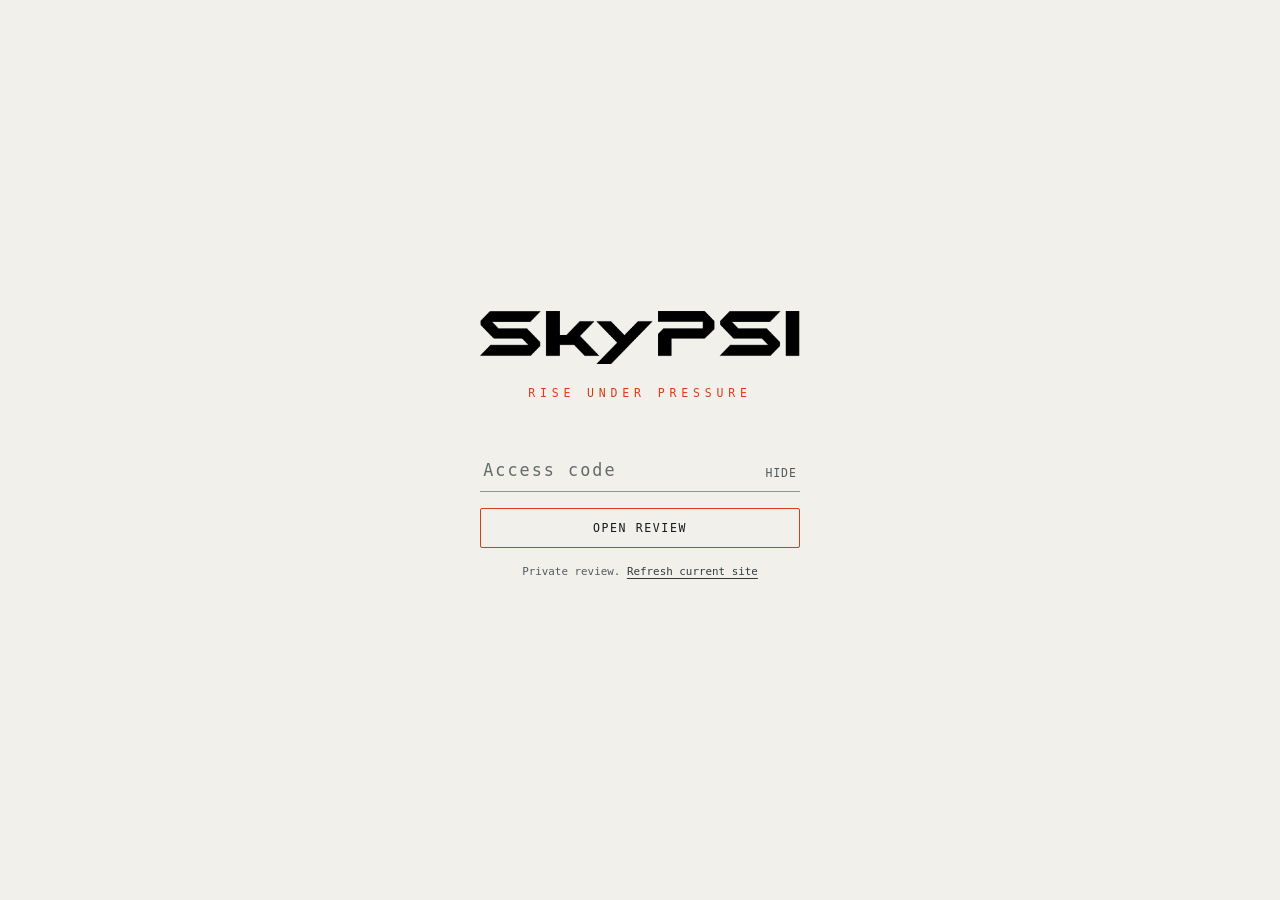
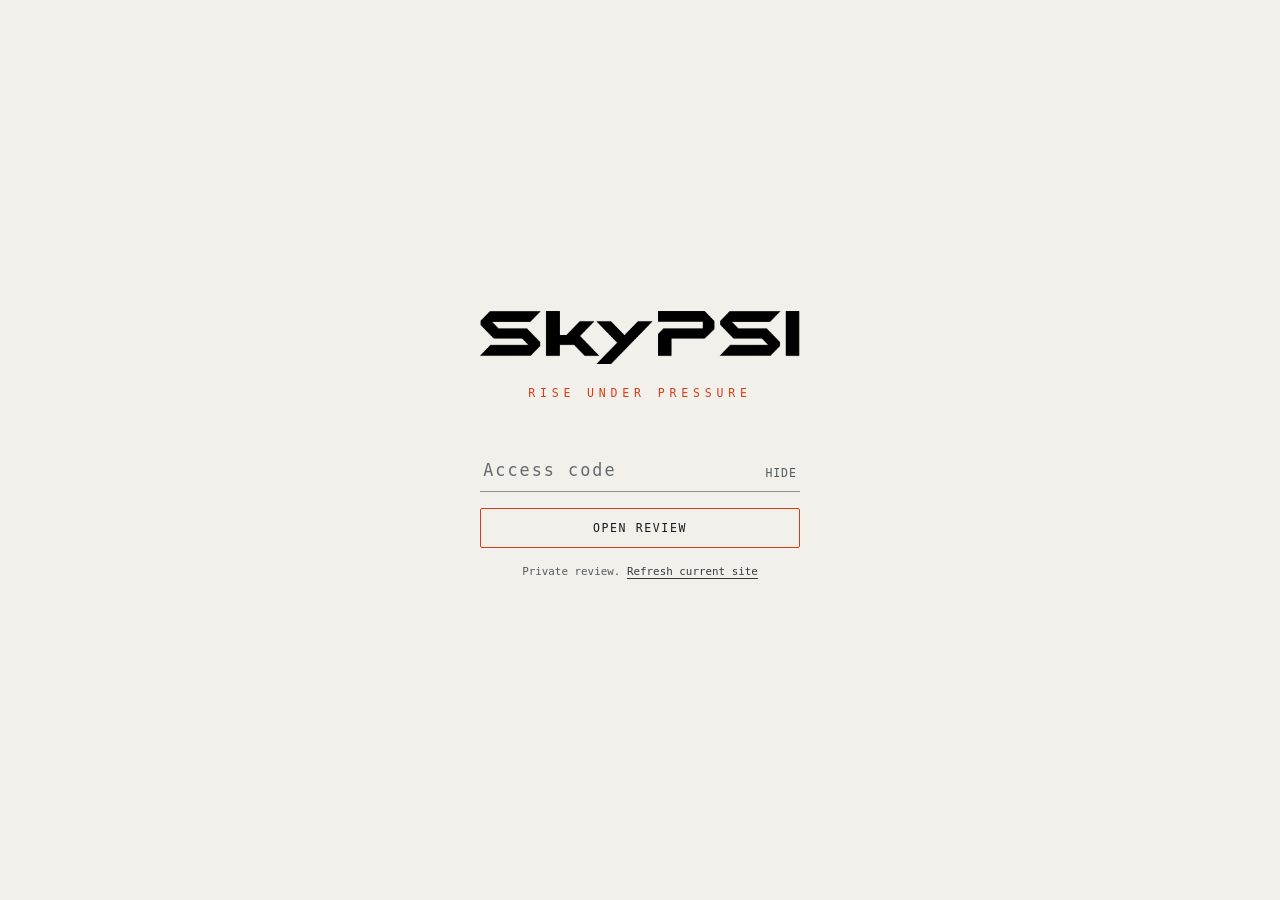
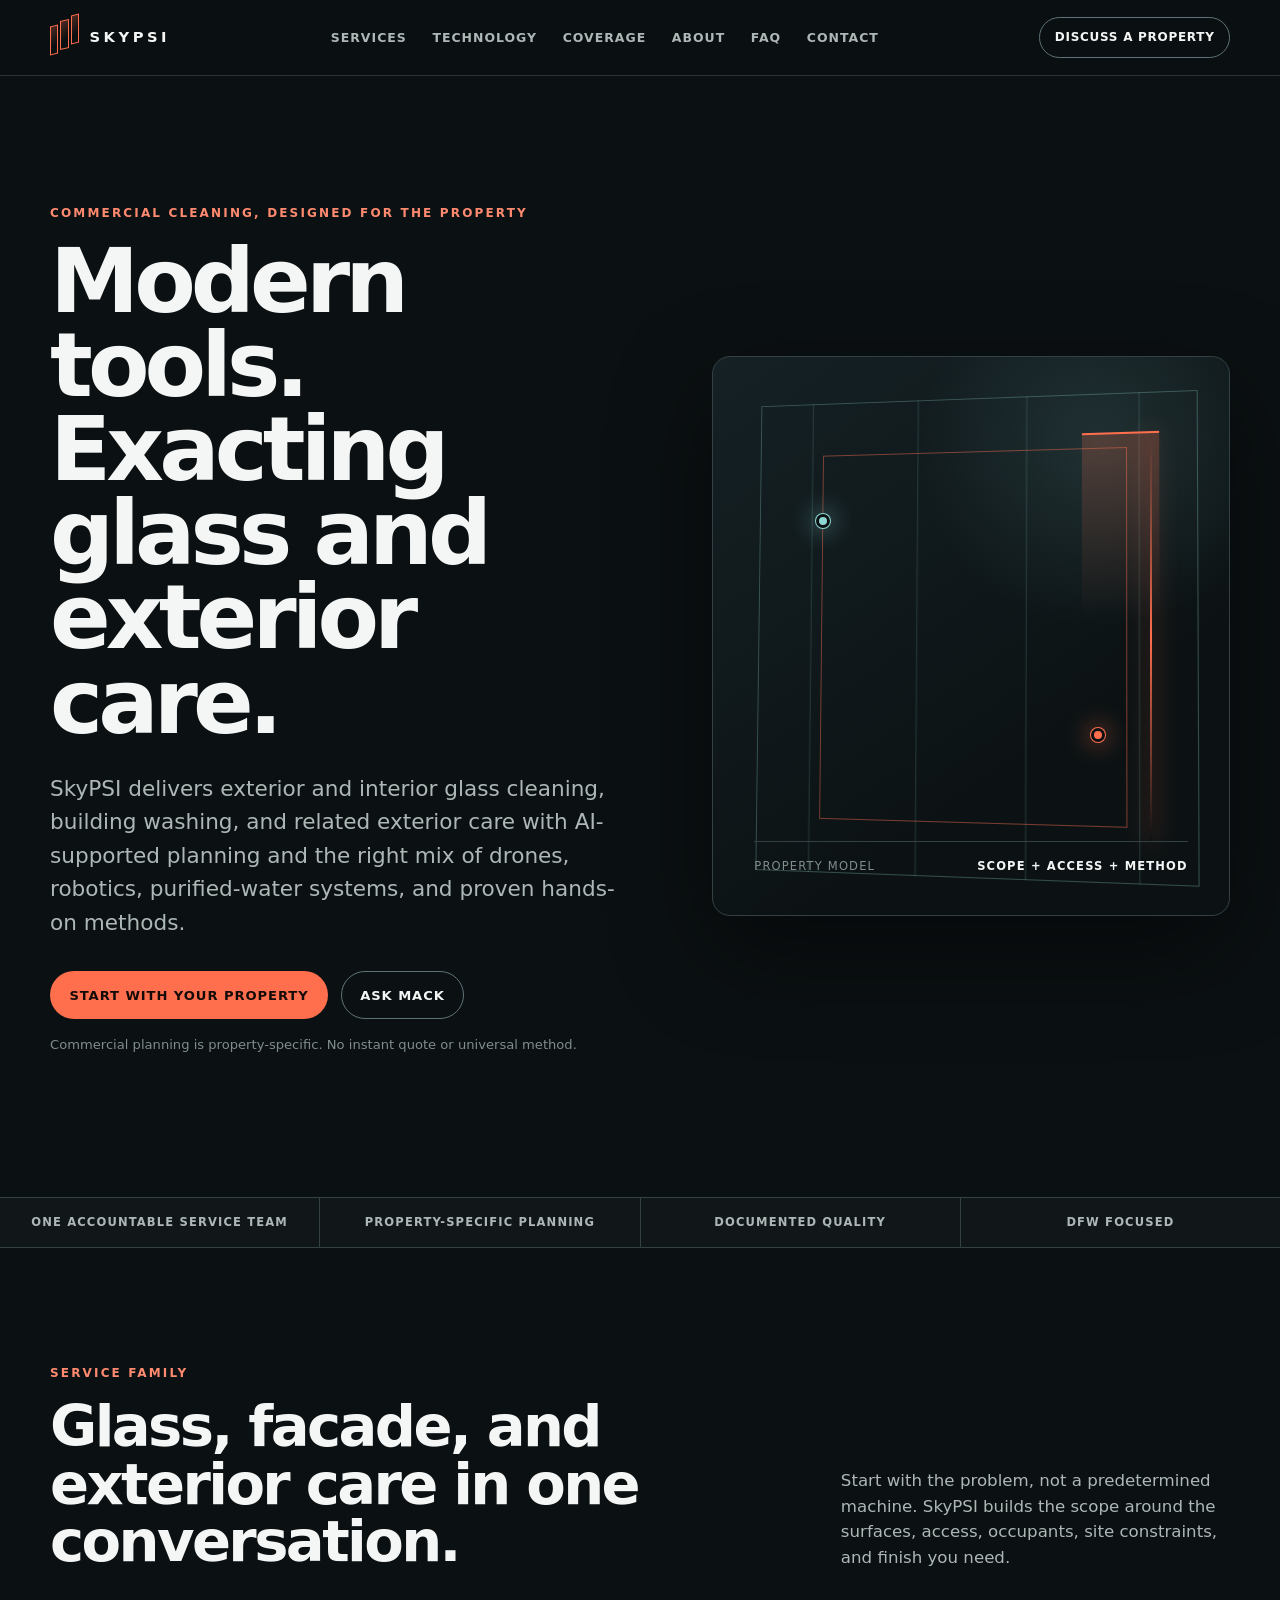
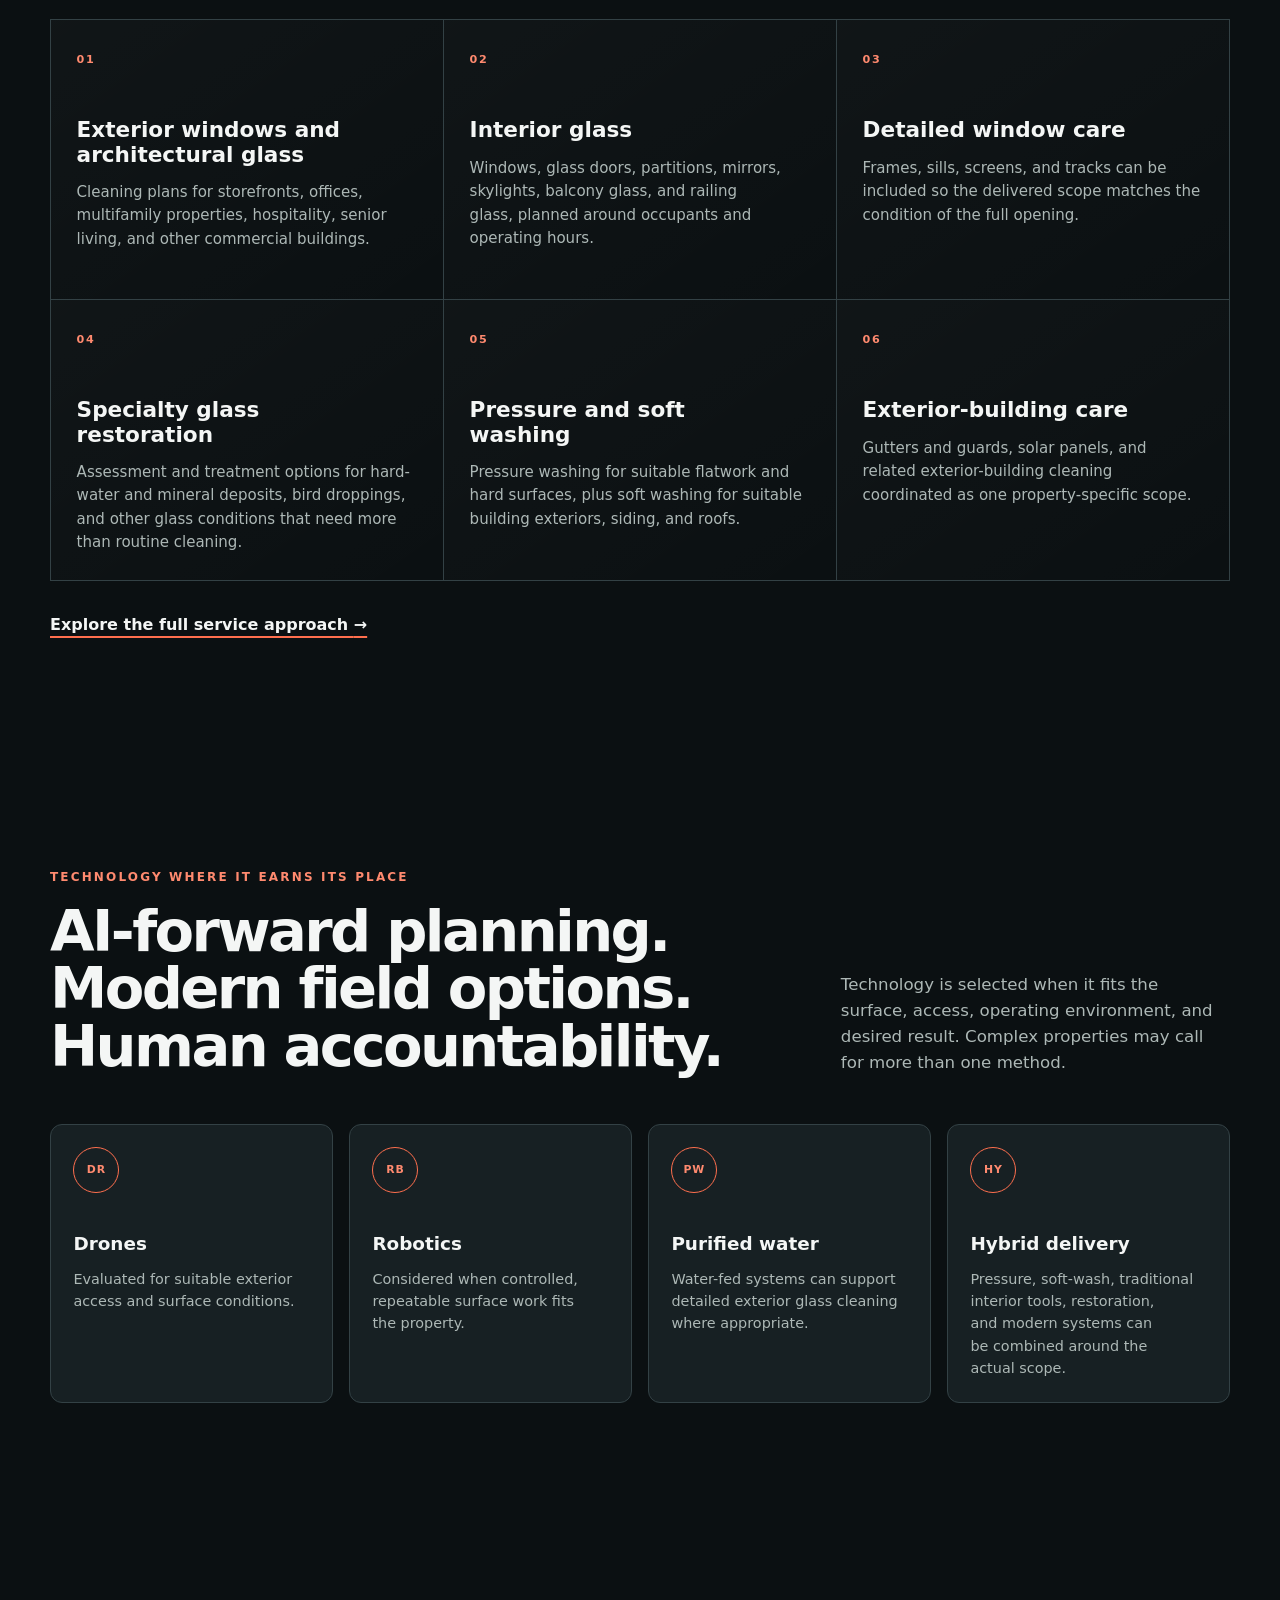
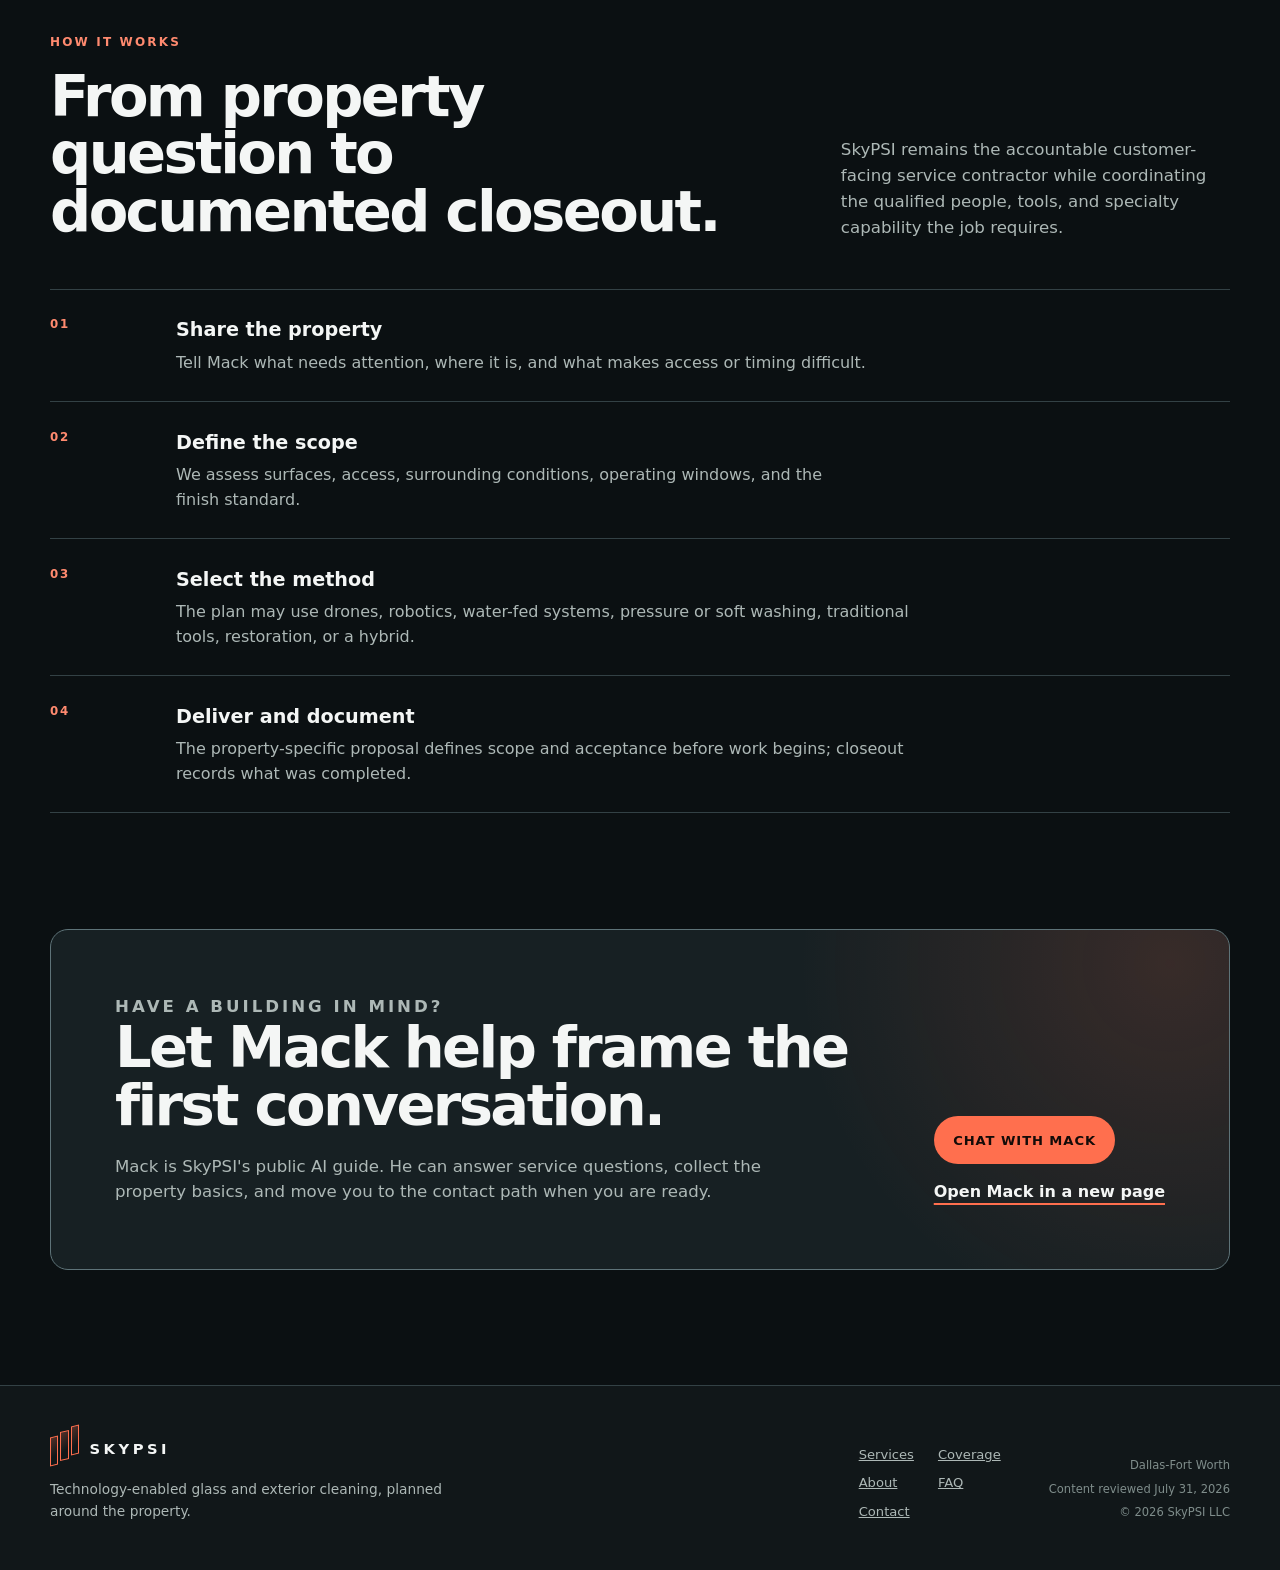
